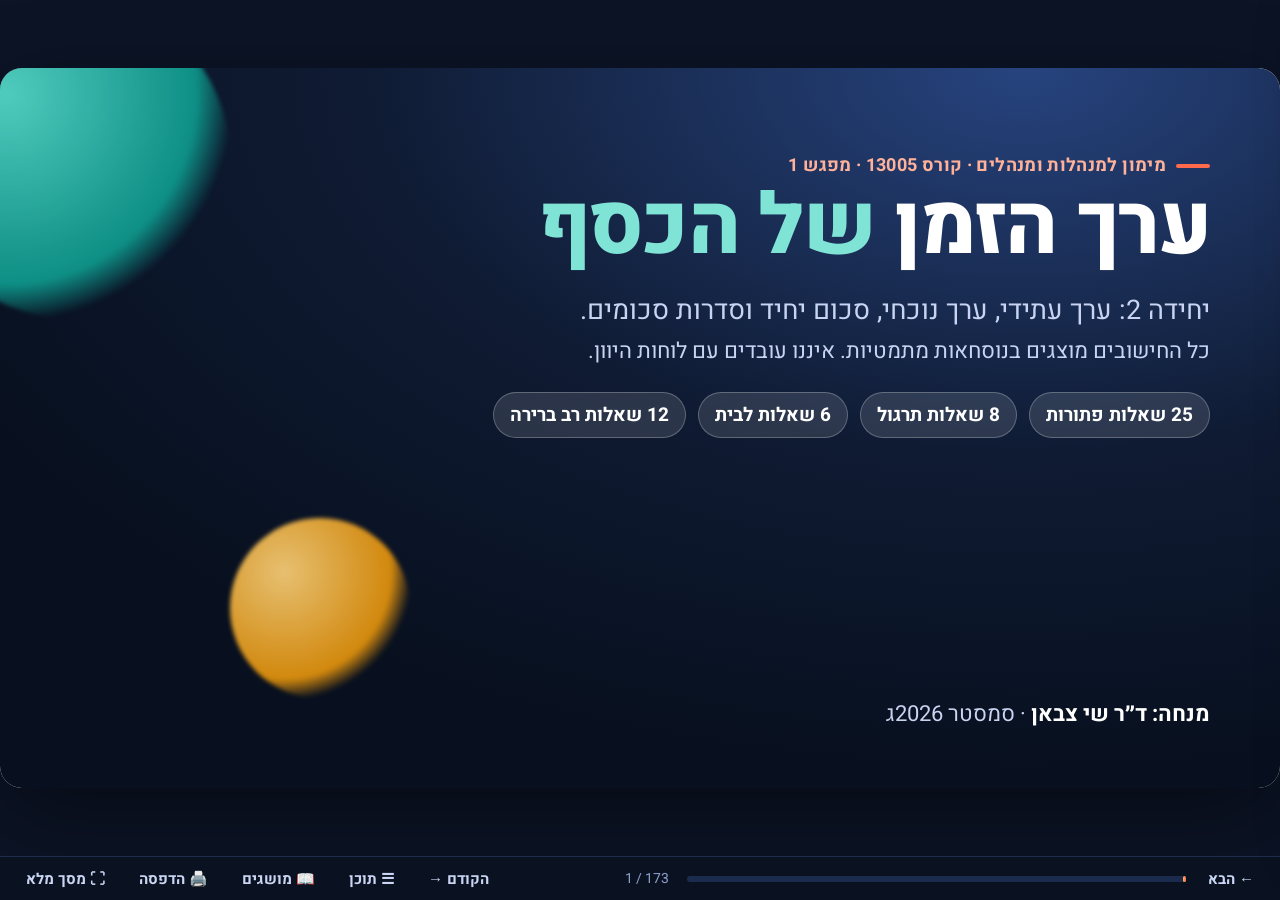
==== lectures/lecture-1/presentation.html @ ea827513 "Lesson 1: stage every multi-step solution, general formula first Rule illustrations (Moshe, Dana, Ur" ====
<!doctype html>
<html lang="he" dir="rtl">
<head>
<meta charset="utf-8">
<meta name="viewport" content="width=device-width,initial-scale=1">
<title>מימון למנהלות ומנהלים | שיעור 1 | ערך הזמן של הכסף</title>
<style>
@font-face{font-family:'Heebo';font-weight:400;font-style:normal;src:url([data-uri]) format('woff2');unicode-range:U+0590-05FF,U+200C-2010,U+20AA,U+25CC,U+FB1D-FB4F}
@font-face{font-family:'Heebo';font-weight:700;font-style:normal;src:url([data-uri]) format('woff2');unicode-range:U+0590-05FF,U+200C-2010,U+20AA,U+25CC,U+FB1D-FB4F}
@font-face{font-family:'Heebo';font-weight:800;font-style:normal;src:url([data-uri]) format('woff2');unicode-range:U+0590-05FF,U+200C-2010,U+20AA,U+25CC,U+FB1D-FB4F}
@font-face{font-family:'Heebo';font-weight:400;font-style:normal;src:url([data-uri]) format('woff2');unicode-range:U+0000-00FF,U+0131,U+0152-0153,U+02BB-02BC,U+02C6,U+02DA,U+02DC,U+2000-206F,U+2074,U+20AC,U+2122,U+2191,U+2193,U+2212,U+2215,U+FEFF,U+FFFD}
@font-face{font-family:'Heebo';font-weight:700;font-style:normal;src:url([data-uri]) format('woff2');unicode-range:U+0000-00FF,U+0131,U+0152-0153,U+02BB-02BC,U+02C6,U+02DA,U+02DC,U+2000-206F,U+2074,U+20AC,U+2122,U+2191,U+2193,U+2212,U+2215,U+FEFF,U+FFFD}
@font-face{font-family:'Heebo';font-weight:800;font-style:normal;src:url([data-uri]) format('woff2');unicode-range:U+0000-00FF,U+0131,U+0152-0153,U+02BB-02BC,U+02C6,U+02DA,U+02DC,U+2000-206F,U+2074,U+20AC,U+2122,U+2191,U+2193,U+2212,U+2215,U+FEFF,U+FFFD}
:root{
  --ink:#16213a; --ink2:#2a3858; --mut:#5d6a86; --paper:#f6f2ea; --card:#ffffff; --line:#e4dccd;
  --coral:#ff6a4d; --coral2:#ff8f5a; --navy:#0f1b33; --navy2:#1b2d55;
  --asset:#0f9d90; --assetbg:#dff5f2; --liab:#6d4df2; --liabbg:#ece8ff; --eq:#e8960c; --eqbg:#fff0d2;
  --inc:#25a65f; --incbg:#dcf5e6; --exp:#e0454f; --expbg:#fde3e5;
  --r:18px;
}
*{box-sizing:border-box;margin:0;padding:0}
html,body{height:100%;overflow:hidden;background:#0c1426;font-family:'Heebo','Segoe UI','Arial Hebrew',Arial,sans-serif;color:var(--ink);-webkit-font-smoothing:antialiased}
button{font-family:inherit;cursor:pointer;border:0;background:none;color:inherit}
.stage{position:absolute;left:50%;top:calc(50% - 22px);width:1280px;height:720px;transform:translate(-50%,-50%) scale(var(--sc,1));transform-origin:center;background:var(--paper);border-radius:22px;overflow:hidden;box-shadow:0 30px 90px rgba(0,0,0,.45)}
.slide{position:absolute;inset:0;padding:46px 64px 58px;visibility:hidden;opacity:0;transform:translateX(-30px);transition:opacity .45s ease,transform .45s ease,visibility 0s .45s}
.slide.on{visibility:visible;opacity:1;transform:none;transition:opacity .45s ease,transform .45s ease}
.slide.dark{background:radial-gradient(1200px 700px at 80% 0%,#27447f 0%,var(--navy) 55%,#08101f 100%);color:#fff}
.kick{font-size:17px;font-weight:700;color:var(--coral);letter-spacing:.02em;margin-bottom:6px;display:flex;gap:10px;align-items:center}
.kick:before{content:"";width:34px;height:4px;border-radius:4px;background:var(--coral)}
h2{font-size:42px;font-weight:800;line-height:1.15;letter-spacing:-.01em}
.sub{font-size:21px;color:var(--mut);margin-top:8px;line-height:1.45;max-width:980px}
.dark .sub{color:#b8c6e8}
.ft{position:absolute;left:0;right:0;bottom:0;height:40px;padding:0 64px;display:flex;justify-content:space-between;align-items:center;font-size:13px;color:#8a93aa;border-top:1px solid var(--line)}
.dark .ft{border-color:#27395f;color:#7f90b8}
.ft b{color:var(--coral)}
.term{border-bottom:2px dotted var(--coral);cursor:help;font-weight:600;color:inherit;transition:background .2s}
.term:hover{background:rgba(255,106,77,.14)}
.dark .term{border-color:#ffb199}
.st{opacity:0;transform:translateY(14px);transition:opacity .5s ease,transform .5s ease;pointer-events:none}
.st.show{opacity:1;transform:none;pointer-events:auto}
.card{background:var(--card);border-radius:var(--r);box-shadow:0 2px 0 var(--line),0 12px 30px rgba(22,33,58,.07);padding:20px 24px}
.pill{display:inline-flex;align-items:center;gap:6px;padding:4px 12px;border-radius:999px;font-size:15px;font-weight:700}
.c-asset{background:var(--assetbg);color:#087469}.c-liab{background:var(--liabbg);color:#4f33c9}.c-eq{background:var(--eqbg);color:#a86703}.c-inc{background:var(--incbg);color:#167a43}.c-exp{background:var(--expbg);color:#b3262f}
.hw{position:absolute;bottom:52px;left:64px;display:flex;gap:8px;align-items:center;background:#fff;border:2px dashed var(--coral);color:#b8391f;border-radius:14px;padding:7px 14px;font-size:15px;font-weight:700;cursor:pointer;z-index:4}
.hw:hover{background:#fff4ef}
.btn{background:var(--ink);color:#fff;border-radius:12px;padding:10px 18px;font-size:17px;font-weight:700;transition:transform .15s,background .2s}
.btn:hover{transform:translateY(-2px);background:var(--ink2)}
.btn.ghost{background:#fff;color:var(--ink);box-shadow:inset 0 0 0 2px var(--line)}
.btn.coral{background:var(--coral)}
.ltr{direction:ltr;unicode-bidi:isolate;display:inline-block}
.num{font-variant-numeric:tabular-nums;direction:ltr;unicode-bidi:isolate;display:inline-block}
.hint{font-size:15px;color:var(--mut)}

/* controls */
#bar{position:fixed;left:0;right:0;bottom:0;height:44px;display:flex;align-items:center;justify-content:center;gap:10px;padding:0 14px;background:#0a1222;border-top:1px solid #1d2c4d;z-index:50}
#bar button{color:#c9d5f2;font-size:15px;padding:6px 12px;border-radius:9px;font-weight:600}
#bar button:hover{background:#18284a;color:#fff}
#prog{flex:1;max-width:520px;height:6px;border-radius:6px;background:#1b2b4d;position:relative;cursor:pointer;direction:rtl}
#prog i{position:absolute;right:0;top:0;bottom:0;border-radius:6px;background:linear-gradient(270deg,var(--coral),#ffb35c);transition:width .4s}
#cnt{color:#8ea0cc;font-size:14px;min-width:60px;text-align:center;direction:ltr}
#menu,#gloss{position:fixed;inset:0;background:rgba(8,14,28,.88);z-index:80;display:none;padding:34px 48px;overflow:auto}
#menu.open,#gloss.open{display:block}
#menu h3,#gloss h3{color:#fff;font-size:28px;margin-bottom:18px}
.mgrid{display:grid;grid-template-columns:repeat(5,1fr);gap:14px}
.mcell{background:#fff;border-radius:14px;padding:12px 14px;text-align:right;font-weight:700;font-size:16px;line-height:1.3;min-height:74px;border:3px solid transparent}
.mcell small{display:block;color:var(--coral);font-size:13px;margin-bottom:3px}
.mcell.cur{border-color:var(--coral)}
.mcell:hover{transform:translateY(-3px)}
.gwrap{display:grid;grid-template-columns:repeat(3,1fr);gap:12px}
.gitem{background:#fff;border-radius:14px;padding:12px 14px;text-align:right;font-weight:700;font-size:17px}
.gitem:hover{background:#fff4ef}
.closex{position:fixed;top:14px;left:20px;color:#fff;font-size:30px;z-index:90;display:none}
#menu.open~.closex,#gloss.open~.closex{display:block}
#drawer{position:fixed;top:0;bottom:44px;right:0;width:min(440px,92vw);background:#fff;z-index:70;box-shadow:-16px 0 50px rgba(0,0,0,.35);transform:translateX(110%);transition:transform .35s cubic-bezier(.2,.8,.2,1);padding:26px 28px;overflow:auto;border-radius:22px 0 0 22px;direction:rtl}
#drawer.open{transform:none}
#drawer h4{font-size:30px;font-weight:800;margin-bottom:4px}
#drawer .tag{font-size:14px;font-weight:700;color:var(--coral);margin-bottom:12px}
#drawer .tabs{display:flex;gap:6px;margin:10px 0 12px}
#drawer .tabs button{padding:6px 14px;border-radius:999px;background:#f0ebe0;font-weight:700;font-size:15px}
#drawer .tabs button.on{background:var(--ink);color:#fff}
#drawer p{font-size:19px;line-height:1.6;margin-bottom:10px}
#drawer .box{border-radius:14px;padding:12px 14px;margin-top:10px;font-size:17px;line-height:1.5}
#drawer .ex{background:#eef7f6}
#drawer .trap{background:#fff1ec}
#drawer .x{position:absolute;top:14px;left:18px;font-size:28px;color:var(--mut)}
#drawer .rel{margin-top:14px;display:flex;flex-wrap:wrap;gap:6px}
#drawer .rel button{background:#f4efe4;border-radius:999px;padding:4px 12px;font-weight:600;font-size:15px}
#toast{position:fixed;bottom:56px;left:50%;transform:translateX(-50%);background:#fff;color:var(--ink);border-radius:12px;padding:8px 16px;font-weight:700;z-index:60;opacity:0;transition:opacity .3s;pointer-events:none}
#toast.show{opacity:1}
#glossprint{display:none}

@media print{
  html,body{overflow:visible;height:auto;background:#fff}
  #bar,#menu,#gloss,.closex,#drawer,#toast,.hw,.btn.noprint,.noprint{display:none!important}
  .stage{position:static;transform:none;zoom:.84;width:1280px;height:720px;box-shadow:none;border-radius:0;margin:0 auto;overflow:hidden;page-break-after:always;break-after:page;background:var(--paper);display:block}
  .stagewrap{display:block}
  .slide{position:relative!important;inset:auto;visibility:visible!important;opacity:1!important;transform:none!important;width:1280px;height:720px;page-break-after:always;break-after:page;overflow:hidden;transition:none!important;-webkit-print-color-adjust:exact;print-color-adjust:exact}
  .stage{height:auto;page-break-after:auto;break-after:auto;zoom:.84}
  .st{opacity:1!important;transform:none!important}
  *{animation:none!important;transition:none!important}
  .slide.dark{-webkit-print-color-adjust:exact;print-color-adjust:exact}
  *{-webkit-print-color-adjust:exact;print-color-adjust:exact}
  #glossprint{display:block;zoom:.84;width:1280px;padding:40px 60px;page-break-before:always;break-before:page;background:#fff}
  #glossprint h2{margin-bottom:16px}
  #glossprint .gp{break-inside:avoid;margin-bottom:12px;padding:10px 14px;border-right:5px solid var(--coral);background:#fbf8f1;font-size:16px;line-height:1.45}
  #glossprint .gp b{font-size:19px}
  .print-only{display:block!important}
  .screen-only{display:none!important}
}
#drawer .en{direction:ltr;text-align:right;font-size:16px;color:#5d6a86;margin-bottom:6px}
.gen{direction:ltr;text-align:right;font-size:14px;color:#5d6a86;font-weight:500}
#drawer .tag,#gloss h3{}
/* ===== finance deck: lesson layouts on top of the shared shell ===== */
.slide{padding:32px 56px 50px}
.slide:not(.on){pointer-events:none}
.kick{font-size:18px;margin-bottom:4px}
h2{font-size:34px;line-height:1.18;margin-bottom:10px}
.qslide h2{font-size:30px}
.ft{font-size:14px;height:36px;padding:0 56px}
.term{font-weight:inherit}
.n{direction:ltr;unicode-bidi:isolate}
.m{direction:ltr;unicode-bidi:isolate;white-space:nowrap;font-weight:600;color:var(--navy2)}
.dark .m{color:#fff}
.mh{unicode-bidi:isolate;direction:rtl}
.m .frac,.eq .frac{vertical-align:middle}
sup,sub{font-size:.68em;line-height:0}
.lead{font-size:23px;line-height:1.45;color:var(--ink2);margin:0 0 12px}
.lg{font-size:23px;line-height:1.5}
p.lg{margin:0 0 8px}
ul.lg{padding-inline-start:24px}ul.lg li{margin-bottom:8px}
.ct{display:block;font-size:21px;font-weight:800;color:var(--coral);margin-bottom:8px;line-height:1.3}
.row{display:flex;gap:16px}
.col{display:flex;flex-direction:column;gap:12px}
.row.eq2>*{flex:1 1 0;min-width:0}
.row.top{align-items:stretch}
.card{background:var(--card);border-radius:16px;box-shadow:0 2px 0 var(--line),0 10px 26px rgba(22,33,58,.06);padding:15px 20px}
.def p{font-size:22px;line-height:1.42;margin:4px 0 8px}
.dn{display:block;font-size:24px;font-weight:800;color:var(--navy2);line-height:1.25}
.demo{background:#eef7f6;border-radius:10px;padding:8px 12px;font-size:21px;line-height:1.6}
.demo b{color:#087469}
.band{border-radius:12px;padding:10px 16px;font-size:22px;line-height:1.45;margin-top:10px;background:#f1ece0}
.band.dg{background:#fff7e0;border-right:6px solid #f0b429}
.band.note{background:#eef2ff;border-right:6px solid var(--navy2)}
.band.trap{background:#fde8e6;border-right:6px solid #e0454f}
.band.ans{background:var(--incbg);border-right:6px solid var(--inc);font-size:21px;font-weight:700}
/* reveal: the shell's .st also has to work on svg groups */
svg .st{transition:opacity .4s ease}
svg .st:not(.show){opacity:0}
/* display equations */
.eq{display:block;direction:ltr;text-align:right;font-size:24px;line-height:1.5;margin:5px 0;font-weight:500;color:var(--ink);white-space:nowrap}
.eq.big{font-size:30px}
.eq.c{text-align:center;margin-top:14px}
.frac{display:inline-flex;flex-direction:column;align-items:center;line-height:1.2;margin:0 3px;font-size:.92em}
.frac>span{padding:1px 7px;white-space:nowrap}
.frac>span:first-child{border-bottom:2px solid currentColor}
/* question slides */
.qg{display:grid;grid-template-columns:minmax(0,1fr) minmax(0,1.08fr);gap:16px;align-items:start}
.qr{display:flex;flex-direction:column;gap:10px;min-width:0}
.qstem p{font-size:22px;line-height:1.42;margin:0 0 6px}
.qstem p:last-child{margin:0}
.qstem.sm p{font-size:20px;line-height:1.38}
.qstem.wide{margin-bottom:8px;padding:10px 18px}
.tlw{padding:8px 12px}
.tlw .sp{font-size:18px;margin:2px 0 0}
.tl{display:block;width:100%;height:auto;font-family:inherit;direction:ltr;unicode-bidi:isolate}
.solw{min-width:0}
.solw.two .eq{font-size:26px;margin:8px 0}
.solw.two .sp{font-size:21px}
.solw.two .band{font-size:20px;padding:10px 16px}
.solw.two .band.ans{font-size:23px}
.eq.fit{font-size:20.5px}
.sp{font-size:21px;line-height:1.4;margin:0 0 7px}
.solw .band{margin-top:8px;padding:8px 14px;font-size:20px}
.solw .band.ans{font-size:23px}
/* formula box */
.fg{display:grid;grid-template-columns:1fr 1fr;gap:12px}
.fm b{display:block;font-size:23px;color:var(--navy2);font-weight:800;line-height:1.25}
.fm p{font-size:21px;line-height:1.35;margin:6px 0}
.fm .eq{font-size:25px;margin:8px 0}
.fm .demo{font-size:22px;padding:6px 12px;margin-top:6px}
/* tables */
.tbl2{width:100%;border-collapse:collapse;background:#fff;border-radius:14px;overflow:hidden;font-size:19px}
.tbl2 th{background:var(--navy2);color:#fff;padding:9px 12px;text-align:right;font-weight:700}
.tbl2 td{padding:8px 12px;border-bottom:1px solid var(--line);vertical-align:middle;line-height:1.35}
.tbl2.big{font-size:23px}
.tbl2.big td{padding:14px 14px}
.tbl2.dmap{font-size:19.5px}
.tbl2.dmap td{padding:6px 10px;line-height:1.25}
.tbl2.dmap th{padding:6px 10px}
.tbl2 .frac{font-size:1em}
/* steps */
.steps{list-style:none;counter-reset:s;display:grid;gap:9px}
.steps li{counter-increment:s;display:flex;gap:14px;align-items:center;background:#fff;border-radius:14px;padding:13px 18px;font-size:23px;line-height:1.35;box-shadow:0 2px 0 var(--line)}
.steps li:before{content:counter(s);flex:none;width:38px;height:38px;border-radius:50%;background:var(--navy2);color:#fff;display:grid;place-items:center;font-weight:800;font-size:19px}
.steps li>b{color:var(--coral);flex:none;white-space:nowrap;margin-inline-end:-4px}
.steps.two{grid-template-columns:1fr 1fr}
.steps.two li{font-size:21px;padding:12px 14px}
/* route */
.route{display:grid;gap:10px}
.route.r5{grid-template-columns:repeat(5,1fr)}
.rcard{display:flex;flex-direction:column;align-items:flex-start;background:#fff;border-radius:16px;padding:12px 14px;text-align:right;box-shadow:0 2px 0 var(--line),0 10px 24px rgba(22,33,58,.07);min-height:224px;transition:transform .2s}
.rcard:hover{transform:translateY(-4px)}
.rcard .n{font-size:38px;font-weight:800;color:var(--coral);line-height:1}
.rcard b{font-size:21px;line-height:1.2;margin:6px 0 5px}
.rcard span{font-size:18px;color:var(--ink2);line-height:1.3}
.rcard em{font-style:normal;margin-top:auto;padding-top:6px;font-size:17px;font-weight:800;color:#087469}
/* openers */
@keyframes ezin{from{opacity:0;transform:translateY(12px)}to{opacity:1;transform:none}}
.pd{display:flex;flex-direction:column;justify-content:center;padding:32px 64px 50px}
.pd-num{position:absolute;left:30px;top:-40px;font-size:560px;font-weight:900;line-height:1;color:var(--pc);opacity:.16;pointer-events:none;direction:ltr}
.pd-num.w{font-size:440px;top:30px;left:10px}
.pd-in{position:relative;max-width:1000px}
.pd-h{font-size:60px;font-weight:800;line-height:1.1;margin:4px 0 10px}
.pd-q{font-size:25px;color:#c8d4f2;margin-bottom:20px;line-height:1.35}
.pd-note{font-size:21px;color:#e4ebfb;margin:-8px 0 18px;line-height:1.4}
.pd-cols{display:flex;gap:18px}
.pd-box{flex:1;background:rgba(255,255,255,.07);border:1px solid rgba(255,255,255,.14);border-radius:18px;padding:16px 22px}
.pd-box>b{display:block;font-size:19px;color:#ffb199;margin-bottom:6px}
.pd-box ul{margin:0;padding-inline-start:22px;font-size:24px;line-height:1.5}
.slide.on .pd-box,.slide.on .pd-h{animation:ezin .6s both}
/* title */
.s1 .orb{position:absolute;border-radius:50%;filter:blur(2px);opacity:.9;animation:float 9s ease-in-out infinite}
@keyframes float{0%,100%{transform:translateY(0) rotate(0)}50%{transform:translateY(-28px) rotate(8deg)}}
.s1 h1{font-size:84px;font-weight:800;line-height:1.05;letter-spacing:-.02em}
.s1 h1 span{display:inline-block;animation:rise .9s cubic-bezier(.2,.8,.2,1) both}
@keyframes rise{from{opacity:0;transform:translateY(40px)}to{opacity:1;transform:none}}
.chipbar{display:flex;gap:12px;flex-wrap:wrap}
.chip{padding:8px 16px;border-radius:999px;font-weight:700;font-size:19px;background:rgba(255,255,255,.12);border:1px solid rgba(255,255,255,.25);color:#fff}
/* multiple choice */
.mcrow{display:grid;gap:12px;align-items:start}
.mcrow.n3{grid-template-columns:repeat(3,minmax(0,1fr))}
.mcrow.n2{grid-template-columns:repeat(2,minmax(0,1fr))}
.mc{background:#fff;border-radius:14px;padding:12px 15px;box-shadow:0 2px 0 var(--line)}
.mc .q{font-size:21px;font-weight:800;line-height:1.35}
.mc .o{display:block;width:100%;text-align:right;margin-top:7px;padding:8px 13px;border-radius:10px;border:2px solid var(--line);background:#fff;font:600 20px/1.3 'Heebo','Segoe UI','Arial Hebrew',Arial,sans-serif;cursor:pointer;color:#16213a}
.mc .o:hover{border-color:var(--coral)}
.mc .o.ok{border-color:#25a65f;background:#e3f6ea}
.mc .o.bad{border-color:#e0454f;background:#fde8ea}
.mc .w{margin-top:8px;font-size:19px;line-height:1.4;display:none;background:#eef2ff;border-radius:10px;padding:7px 12px}
.mc.done .w{display:block}
.mcwide .mc{padding:12px 20px}
.mcwide .mc .q{font-size:23px}
.mcwide .mc .o{font-size:22px;padding:7px 14px;margin-top:6px}
.mcwide .mc .w{font-size:21px}
.alts{list-style:none;display:grid;grid-template-columns:1fr 1fr;gap:4px 18px;font-size:21px;font-weight:500;margin:6px 0;background:#f6f2ea;border-radius:12px;padding:8px 16px}
.alt .sp{font-size:20px}
.alt .eq{font-size:23px;text-align:center}
.alt .ct{margin-bottom:2px}
/* calculators */
.calc{display:grid;grid-template-columns:minmax(0,.86fr) minmax(0,1.14fr);gap:18px;align-items:start}
.cin{background:#fff;border-radius:16px;padding:14px 18px;box-shadow:0 2px 0 var(--line)}
.cint{font-size:20px;line-height:1.38;color:var(--ink2);margin-bottom:10px}
.cfs{display:grid;grid-template-columns:1fr 1fr;gap:8px 12px}
.cf{display:flex;flex-direction:column;gap:3px;font-size:18px;font-weight:700;color:var(--navy2);line-height:1.2}
.cf>span{min-height:21px}
.cf input,.cf select{font:700 23px/1.2 'Heebo','Segoe UI',Arial,sans-serif;padding:7px 10px;border:2px solid var(--line);border-radius:10px;background:#fffdf5;color:var(--ink);width:100%}
.cf select{font-size:19px;background:#fff}
.cf input:focus,.cf select:focus{outline:none;border-color:var(--coral)}
.cf input{text-align:left}
.cout{background:var(--navy2);color:#fff;border-radius:16px;padding:14px 20px;min-height:200px}
.cout .eq{color:#fff;font-size:24px}
.cout .m{color:#fff}
.cout .ln{font-size:21px;line-height:1.4;margin:4px 0;color:#e4ebfb}
.cout .res{display:flex;justify-content:space-between;align-items:baseline;gap:16px;background:rgba(255,255,255,.1);border-radius:12px;padding:8px 14px;margin:8px 0}
.cout .res span{font-size:21px;font-weight:700;color:#ffb199}
.cout .res b{font-size:34px;font-weight:800;direction:ltr;unicode-bidi:isolate}
.cout .res.sec b{font-size:24px}
.cout .err{background:#fde8ea;color:#b3262f;border-radius:10px;padding:10px 14px;font-size:19px;font-weight:700}
.cout .tlw{background:#fff;border-radius:12px;padding:6px 10px;margin:8px 0}
.cgrid{display:flex;flex-wrap:wrap;gap:6px;margin:6px 0}
.cgrid span{background:rgba(255,255,255,.1);border-radius:8px;padding:3px 10px;font-size:18px;direction:ltr;unicode-bidi:isolate}
.cgrid span.hit{background:var(--inc);font-weight:800}
/* bottom bar: pending reveals */
#stepn{color:#ffb35c;font-size:14px;font-weight:700;min-width:96px;text-align:center}
@page{size:1280px 720px;margin:0}
@media print{
  .stage{zoom:1!important;width:1280px;height:auto;border-radius:0}
  .slide{padding:32px 56px 50px}
  .slide.pd{display:flex!important}
  #glossprint{zoom:1!important;width:1280px}
  .st,svg .st{opacity:1!important;transform:none!important}
  .mc .w{display:block}
  .cout{-webkit-print-color-adjust:exact;print-color-adjust:exact}
}
.cap{font-size:17.5px;color:var(--mut);text-align:center;margin:2px 0 0;line-height:1.3}
/* animated timelines: axis draws, flows grow in turn, each move draws when its step appears */
.tl .an{transform-box:fill-box}
.tl .ax{transform-origin:left center}
.tl .fl{transform-origin:center bottom}
.tl .mv.f{transform-origin:left center}.tl .mv.b{transform-origin:right center}
@keyframes tlgrow{from{transform:scaleY(0);opacity:0}to{transform:none;opacity:1}}
@keyframes tldraw{from{transform:scaleX(0)}to{transform:none}}
@keyframes tlfade{from{opacity:0}to{opacity:1}}
.slide.on .tl .ax{animation:tldraw .6s ease both}
.slide.on .tl .fl:not(.st .fl){animation:tlgrow .45s ease both;animation-delay:var(--d)}
.slide.on .tl .st.show .fl{animation:tlgrow .45s ease both;animation-delay:calc(var(--d) - .35s)}
.slide.on .tl .fd{animation:tlfade .4s ease both;animation-delay:var(--d)}
.slide.on .tl .mvg{animation:tlfade .3s ease both;animation-delay:var(--d)}
.slide.on .tl .mvg .mv{animation:tldraw .7s ease both;animation-delay:var(--d)}
.slide.on .tl .mvg .ah{animation:tlfade .25s ease both;animation-delay:calc(var(--d) + .6s)}
.slide.on .tl .st.show .mv{animation:tldraw .7s ease both}
.slide.on .tl .st.show .ah{animation:tlfade .25s .6s ease both}
@media (prefers-reduced-motion:reduce){.tl .an,.tl .mvg{animation:none!important}}
.mcrow.n4{grid-template-columns:repeat(2,minmax(0,1fr))}
.mcrow.n4 .mc .o{display:inline-block;width:auto;margin-inline-end:6px}
.ytbl td,.ytbl th{text-align:center}
/* highlighted general formulas, their legend, and the timeline key */
.fxs,.fxw{display:block}
.eq.fx{width:fit-content;max-width:100%;margin-left:auto;background:#fff3ec;border:2px solid #ffc4b0;border-radius:12px;padding:2px 14px}
.eq.fx.c{margin-right:auto}
.cout .eq.fx{background:rgba(255,255,255,.08);border-color:rgba(255,255,255,.3)}
.lgd{display:flex;flex-wrap:wrap;gap:2px 14px;font-size:16.5px;line-height:1.35;color:var(--ink2);margin:3px 0 7px}
.lgd b{color:var(--coral)}
.lgd i{font-style:normal;font-weight:800;color:var(--navy2);unicode-bidi:isolate;margin-inline-end:4px}
.tlk{display:flex;flex-wrap:wrap;justify-content:center;gap:2px 16px;font-size:16.5px;color:var(--mut);margin-top:2px}
.tlk i{display:inline-block;vertical-align:middle;margin-inline-end:6px}
.tlk .kf{width:4px;height:16px;background:#ff6a4d;border-radius:2px}
.tlk .kv{width:24px;border-top:3px dashed #0f9d90}
.tlk .kb{width:24px;border-top:3px dashed #6d4df2}
.tlk .kd{width:11px;height:11px;border-radius:50%;background:#0f9d90}
/* step rings: the time a step talks about, circled on the timeline; earlier rings fade */
.tl .rg circle{transform-box:fill-box;transform-origin:center}
@keyframes tlpop{0%{transform:scale(.3);opacity:0}70%{transform:scale(1.15)}100%{transform:none;opacity:1}}
.slide.on .tl .rg.show circle{animation:tlpop .45s ease both}
svg .st.rg.past{opacity:.22}
.tlw.cont{margin-bottom:8px;padding:4px 12px}
@media print{.tl .rg{display:none}}
.qstem.in{background:#f6f2ea;border-radius:10px;padding:7px 12px;margin-bottom:6px}
.qstem.in p{font-size:20px;line-height:1.4;font-weight:600}
</style>
</head>
<body>
<div class="stage" id="stage">
<section class="slide dark s1 on" id="s-title" data-title="פתיחה"><div class="orb" style="width:320px;height:320px;background:radial-gradient(circle at 30% 30%,#58e0cf,#0f9d90 60%,transparent 72%);left:-90px;top:-70px"></div><div class="orb" style="width:180px;height:180px;background:radial-gradient(circle at 30% 30%,#ffd37a,#e8960c 60%,transparent 72%);left:230px;bottom:90px;animation-delay:-3s"></div><div style="position:absolute;right:70px;top:84px;width:880px"><div class="kick" style="color:#ffb199"><span>מימון למנהלות ומנהלים · קורס 13005 · מפגש 1</span></div><h1><span>ערך הזמן</span> <span style="color:#7fe3d6">של הכסף</span></h1><p class="sub" style="margin-top:20px;font-size:27px;color:#c8d4f2">יחידה <span class="n">2</span>: ערך עתידי, ערך נוכחי, סכום יחיד וסדרות סכומים.</p><p class="sub" style="margin-top:6px;font-size:22px;color:#c8d4f2">כל החישובים מוצגים בנוסחאות מתמטיות. איננו עובדים עם לוחות היוון.</p><div class="chipbar" style="margin-top:24px"><span class="chip"><span class="n">25</span> שאלות פתורות</span><span class="chip"><span class="n">8</span> שאלות תרגול</span><span class="chip"><span class="n">6</span> שאלות לבית</span><span class="chip"><span class="n">12</span> שאלות רב ברירה</span></div></div><div style="position:absolute;right:70px;bottom:58px;font-size:22px;color:#c8d4f2"><b style="color:#fff">מנחה: ד״ר שי צבאן</b> · סמסטר 2026ג</div></section>
<section class="slide " id="s-unit1" data-title="לפני שמתחילים: יחידה 1"><div class="kick"><span>לפני שמתחילים</span></div><h2>לפני שמתחילים: יחידה <span class="n">1</span></h2><div class="row eq2"><div class="card"><b class="ct">יחידת רקע</b><p class="lg">יחידה <span class="n">1</span> מציגה את הצורך במימון, את מקומו בניהול המודרני, ואת מטרת העל של הפירמה: השאת ערך לבעלים.</p><p class="lg">היחידה איננה כוללת חישובים, ואיננו מקדישים לה זמן במפגש. עברו עליה בלמידה עצמית ברצפי הלמידה שבאתר הקורס, לפני המפגש או אחריו.</p></div><div class="card st" data-n="10"><b class="ct">מכאן מתחילים: יחידה 2</b><p class="lg">יחידה <span class="n">2</span> עוסקת בעקרונות הבסיסיים ביותר של חישובים פיננסיים, ובהשפעה של ערך הזמן על השווי הכספי.</p><p class="lg">כל החישובים מוצגים בנוסחאות מתמטיות. איננו עובדים עם לוחות היוון.</p></div></div><div class="st band note" data-n="20"><b>הערה:</b> בכל שאלות יחידה <span class="n">2,</span> הריבית הנתונה כבר מתאימה לפרק הזמן שבין התזרימים. הפקדות חודשיות מגיעות עם ריבית חודשית, הפקדות שנתיות עם ריבית שנתית. בסוגיית הריבית עצמה (ריבית נקובה, אפקטיבית, ריאלית, המרות) איננו נוגעים עדיין. היא תידון בהמשך הקורס.</div></section>
<section class="slide " id="s-route" data-title="מה יש ביחידה 2, ואיך המפגש בנוי"><div class="kick"><span>מסלול המפגש</span></div><h2>מה יש ביחידה <span class="n">2,</span> ואיך המפגש בנוי</h2><p class="lead">המפגש מכסה את כל נושאי יחידה <span class="n">2</span> שבאתר הקורס, בסדר אחר: תחילה ערך עתידי, של סכום יחיד ושל סדרה, ואחר כך ערך נוכחי. לחצו על חלק כדי לעבור אליו.</p><div class="route r5"><button class="rcard" data-go="p-1"><div class="n">1</div><b>ערך הזמן של הכסף ושפת העבודה</b><span>מבוא ליחידה: ערך הזמן של הכסף וסימונים</span><em>כ-25 דקות</em></button><button class="rcard" data-go="p-2"><div class="n">2</div><b>כללים, נוסחאות ותהליך עבודה</b><span>מבוא ליחידה: חמשת הכללים והמחשות, שמונה נוסחאות, שישה צעדים</span><em>כ-40 דקות</em></button><button class="rcard" data-go="p-3"><div class="n">3</div><b>סכום יחיד: ערך עתידי</b><span>סכום יחיד: ערך עתידי של סכום יחיד</span><em>כ-20 דקות</em></button><button class="rcard" data-go="p-4"><div class="n">4</div><b>סדרה: ערך עתידי</b><span>סדרת סכומים: ערך עתידי של סדרת סכומים</span><em>כ-45 דקות</em></button><button class="rcard" data-go="p-5"><div class="n">5</div><b>סכום יחיד: ערך נוכחי</b><span>סכום יחיד: ערך נוכחי, כפעולה ההפוכה לערך עתידי</span><em>כ-20 דקות</em></button><button class="rcard" data-go="p-6"><div class="n">6</div><b>סדרה: ערך נוכחי</b><span>סדרת סכומים: ערך נוכחי והלוואות</span><em>כ-40 דקות</em></button><button class="rcard" data-go="p-7"><div class="n">7</div><b>זרמים אינסופיים</b><span>יישומי ערך נוכחי: זרם אינסופי, קבוע וצומח</span><em>כ-25 דקות</em></button><button class="rcard" data-go="p-8"><div class="n">8</div><b>סיכום ומפת החלטה</b><span>סיכום היחידה ועשר השגיאות הנפוצות</span><em>כ-10 דקות</em></button><button class="rcard" data-go="p-9"><div class="n">9</div><b>תרגול לבית</b><span>שש שאלות, עם פתרונות מלאים</span><em>עבודה עצמית</em></button><button class="rcard" data-go="p-10"><div class="n">10</div><b>נספח: שאלות רב ברירה</b><span>שתים עשרה שאלות, עם פתרונות מלאים</span><em>עבודה עצמית</em></button></div></section>
<section class="slide dark pd" id="p-1" data-title="פתיחת חלק 1: ערך הזמן של הכסף ושפת העבודה" style="--pc:#7fe3d6"><div class="pd-num">1</div><div class="pd-in"><div class="kick" style="color:#ffb199"><span>חלק <span class="n">1</span> מתוך <span class="n">10</span> · כ-<span class="n">25</span> דקות</span></div><div class="pd-h">ערך הזמן של הכסף ושפת העבודה</div><div class="pd-q">שאלת החלק: מדוע שקל היום איננו שקל בעוד שנה?</div><div class="pd-cols"><div class="pd-box"><b>מה נעשה בחלק הזה</b><ul><li>ערך הזמן של הכסף, קרן וריבית</li><li>שתי הפעולות היחידות על ציר הזמן</li><li>שבעת הסימונים של היחידה</li><li>בדיקת הבנה קצרה</li></ul></div></div></div></section>
<section class="slide " id="s-time" data-title="ערך הזמן של הכסף"><div class="kick"><span>חלק <span class="n">1</span> · הגדרה והדגמה</span></div><h2>כסף איננו אדיש לזמן</h2><div class="row eq2 top"><div class="card def"><b class="dn"><span class="term" data-t="tv">ערך הזמן של הכסף</span></b><p>הפער בשווי בין אותו סכום בשתי נקודות זמן. מי שמחזיק כסף היום יכול להשקיע אותו ולצבור ריבית. מי שמקבל את הכסף רק בעתיד, ויתר על צבירת הריבית הזו.</p><div class="demo"><b>דוגמה:</b> <span class="n">100</span> ש״ח היום, בריבית <span class="n">10%</span>, הם <span class="n">110</span> ש״ח בעוד שנה. לכן <span class="n">100</span> ש״ח היום שווים יותר מ-<span class="n">100</span> ש״ח בעוד שנה.</div></div><div class="col"><div class="st card def" data-n="10"><b class="dn"><span class="term" data-t="principal">קרן</span></b><p>הסכום המקורי שהופקד או שנלווה.</p><div class="demo"><b>דוגמה:</b> מפקידים <span class="n">1,000</span> ש״ח: הקרן היא <span class="n">1,000</span> ש״ח.</div></div><div class="st card def" data-n="20"><b class="dn"><span class="term" data-t="interest">ריבית</span></b><p>התוספת שמשולמת בעד השימוש בכסף בפרק זמן נתון.</p><div class="demo"><b>דוגמה:</b> <span class="n">1,000</span> ש״ח בריבית <span class="n">5%</span> לשנה מניבים ריבית של <span class="n">50</span> ש״ח בשנה.</div></div></div></div><div class="st band note" data-n="30"><b>הערה:</b> הפער בין שתי נקודות הזמן הוא הריבית. אין כאן עניין של אינפלציה או של סיכון: עד הודעה חדשה אנחנו מתעלמים משניהם.</div></section>
<section class="slide " id="s-axis" data-title="ציר הזמן ונקודת זמן 0"><div class="kick"><span>חלק <span class="n">1</span> · הגדרה והדגמה</span></div><h2>ציר הזמן: השפה שבה מציירים כל שאלה</h2><div class="row eq2 top"><div class="card def"><b class="dn"><span class="term" data-t="timeline">ציר זמן</span></b><p>קו שעליו מסמנים מתי כל סכום מתרחש. כל שתי שנתות סמוכות מרוחקות זו מזו תקופה אחת.</p><div class="demo"><b>דוגמה:</b> הפקדה עכשיו מסומנת בזמן <span class="n">0,</span> והפקדה בעוד שנתיים, בתקופות שנתיות, בזמן <span class="n">2</span>.</div></div><div class="st card def" data-n="10"><b class="dn"><span class="term" data-t="flow">תזרים</span></b><p>סכום בודד שעובר בנקודת זמן אחת: הפקדה, תקבול או החזר.</p><div class="demo"><b>דוגמה:</b> <span class="n">500</span> ש״ח שמתקבלים בעוד <span class="n">3</span> שנים הם תזרים בזמן <span class="n">3</span>.</div></div></div><div class="st card tlw" data-n="20"><svg class="tl" dir="ltr" viewBox="0 0 1120 113" role="img"><g class="an ax"><line x1="6" y1="76" x2="1108" y2="76" stroke="#1b2d55" stroke-width="2.6"/><polygon points="1116,76 1103,70 1103,82" fill="#1b2d55"/></g><line x1="28.0" y1="70" x2="28.0" y2="82" stroke="#1b2d55" stroke-width="2.2"/><text x="28.0" y="103.0" font-size="21" text-anchor="middle" fill="#16213a" font-weight="600">0</text><line x1="238.4" y1="70" x2="238.4" y2="82" stroke="#1b2d55" stroke-width="2.2"/><text x="238.4" y="103.0" font-size="21" text-anchor="middle" fill="#16213a" font-weight="600">1</text><line x1="448.8" y1="70" x2="448.8" y2="82" stroke="#1b2d55" stroke-width="2.2"/><text x="448.8" y="103.0" font-size="21" text-anchor="middle" fill="#16213a" font-weight="600">2</text><line x1="659.2" y1="70" x2="659.2" y2="82" stroke="#1b2d55" stroke-width="2.2"/><text x="659.2" y="103.0" font-size="21" text-anchor="middle" fill="#16213a" font-weight="600">3</text><line x1="869.6" y1="70" x2="869.6" y2="82" stroke="#1b2d55" stroke-width="2.2"/><text x="869.6" y="103.0" font-size="21" text-anchor="middle" fill="#16213a" font-weight="600">4</text><line x1="1080.0" y1="70" x2="1080.0" y2="82" stroke="#1b2d55" stroke-width="2.2"/><text x="1080.0" y="103.0" font-size="21" text-anchor="middle" fill="#16213a" font-weight="600">5</text><g class="an fl" style="--d:0.35s"><line x1="28.0" y1="76" x2="28.0" y2="40" stroke="#ff6a4d" stroke-width="3"/><polygon points="28.0,32 22.5,43 33.5,43" fill="#ff6a4d"/><text x="28.0" y="27.0" font-size="20" text-anchor="middle" fill="#b8391f" font-weight="700">200</text></g><g class="an fl" style="--d:0.47s"><line x1="659.2" y1="76" x2="659.2" y2="40" stroke="#ff6a4d" stroke-width="3"/><polygon points="659.2,32 653.7,43 664.7,43" fill="#ff6a4d"/><text x="659.2" y="27.0" font-size="20" text-anchor="middle" fill="#b8391f" font-weight="700">500</text></g></svg></div></section>
<section class="slide " id="s-ops" data-title="שתי הפעולות על ציר הזמן"><div class="kick"><span>חלק <span class="n">1</span> · הגדרה והדגמה</span></div><h2>מכאן נגזרות שתי פעולות בלבד</h2><div class="card tlw"><svg class="tl" dir="ltr" viewBox="0 0 1120 193" role="img"><g class="an ax"><line x1="6" y1="62" x2="1108" y2="62" stroke="#1b2d55" stroke-width="2.6"/><polygon points="1116,62 1103,56 1103,68" fill="#1b2d55"/></g><line x1="28.0" y1="56" x2="28.0" y2="68" stroke="#1b2d55" stroke-width="2.2"/><text x="28.0" y="89.0" font-size="21" text-anchor="middle" fill="#16213a" font-weight="600">0</text><line x1="238.4" y1="56" x2="238.4" y2="68" stroke="#1b2d55" stroke-width="2.2"/><text x="238.4" y="89.0" font-size="21" text-anchor="middle" fill="#16213a" font-weight="600">1</text><line x1="448.8" y1="56" x2="448.8" y2="68" stroke="#1b2d55" stroke-width="2.2"/><text x="448.8" y="89.0" font-size="21" text-anchor="middle" fill="#16213a" font-weight="600">2</text><line x1="659.2" y1="56" x2="659.2" y2="68" stroke="#1b2d55" stroke-width="2.2"/><text x="659.2" y="89.0" font-size="21" text-anchor="middle" fill="#16213a" font-weight="600">3</text><line x1="869.6" y1="56" x2="869.6" y2="68" stroke="#1b2d55" stroke-width="2.2"/><text x="869.6" y="89.0" font-size="21" text-anchor="middle" fill="#16213a" font-weight="600">4</text><line x1="1080.0" y1="56" x2="1080.0" y2="68" stroke="#1b2d55" stroke-width="2.2"/><text x="1080.0" y="89.0" font-size="21" text-anchor="middle" fill="#16213a" font-weight="600">5</text><line x1="28.0" y1="62" x2="28.0" y2="32" stroke="#16213a" stroke-width="1.6" stroke-dasharray="2 4"/><g class="an fd" style="--d:.6s"><text x="28.0" y="27.0" font-size="21" text-anchor="middle" fill="#16213a" font-weight="800">PV</text></g><line x1="1080.0" y1="62" x2="1080.0" y2="32" stroke="#16213a" stroke-width="1.6" stroke-dasharray="2 4"/><g class="an fd" style="--d:.6s"><text x="1080.0" y="27.0" font-size="21" text-anchor="middle" fill="#16213a" font-weight="800">FV</text></g><g class="st" data-n="10" style="--d:1.00s"><line x1="28.0" y1="92" x2="28.0" y2="107" stroke="#8a93aa" stroke-width="1.4" stroke-dasharray="2 4"/><line x1="1080.0" y1="92" x2="1080.0" y2="107" stroke="#8a93aa" stroke-width="1.4" stroke-dasharray="2 4"/><circle cx="28.0" cy="107" r="4.5" fill="#0f9d90"/><line class="an mv f" x1="28.0" y1="107" x2="1071.0" y2="107" stroke="#0f9d90" stroke-width="2.6" stroke-dasharray="7 5"/><polygon class="an ah" points="1080.0,107 1069.0,101 1069.0,113" fill="#0f9d90"/><text x="554.0" y="133.0" font-size="20" text-anchor="middle" fill="#0f9d90" font-weight="700" direction="rtl">דחיפה קדימה: צבירת ריבית</text></g><g class="st" data-n="20" style="--d:1.45s"><line x1="1080.0" y1="92" x2="1080.0" y2="154" stroke="#8a93aa" stroke-width="1.4" stroke-dasharray="2 4"/><line x1="28.0" y1="92" x2="28.0" y2="154" stroke="#8a93aa" stroke-width="1.4" stroke-dasharray="2 4"/><circle cx="1080.0" cy="154" r="4.5" fill="#6d4df2"/><line class="an mv b" x1="1080.0" y1="154" x2="37.0" y2="154" stroke="#6d4df2" stroke-width="2.6" stroke-dasharray="7 5"/><polygon class="an ah" points="28.0,154 39.0,148 39.0,160" fill="#6d4df2"/><text x="554.0" y="180.0" font-size="20" text-anchor="middle" fill="#6d4df2" font-weight="700" direction="rtl">משיכה לאחור: נטרול הריבית</text></g></svg><div class="tlk"><span><i class="kv"></i>דחיפה קדימה</span><span><i class="kb"></i>משיכה אחורה</span></div><p class="cap">שתי הפעולות היחידות על ציר הזמן</p></div><div class="row eq2 top"><div class="st card def" data-n="10"><b class="dn"><span class="term" data-t="fv">ערך עתידי, FV</span></b><p>קיצור של Future Value. שווי כספי מצטבר, קרן בתוספת ריבית, בנקודת זמן עתידית.</p><div class="demo"><b>דוגמה:</b> <span class="m" dir="ltr">100 × 1.10 = 110</span>: הערך העתידי בעוד שנה, בריבית <span class="n">10%</span>, הוא <span class="n">110</span>.</div></div><div class="st card def" data-n="20"><b class="dn"><span class="term" data-t="pv">ערך נוכחי, PV</span></b><p>קיצור של Present Value. שווי כספי בזמן <span class="n">0,</span> כלומר היום.</p><div class="demo"><b>דוגמה:</b> <span class="m" dir="ltr"><span class="frac"><span>110</span><span>1.10</span></span> = 100</span>: הערך הנוכחי של <span class="n">110</span> בעוד שנה, בריבית <span class="n">10%</span>, הוא <span class="n">100</span>.</div></div></div></section>
<section class="slide " id="s-disc" data-title="היוון וחזקה שלילית"><div class="kick"><span>חלק <span class="n">1</span> · הגדרה והדגמה</span></div><h2>היוון: חזקה שלילית פירושה חלוקה</h2><div class="row eq2 top"><div class="card def"><b class="dn"><span class="term" data-t="disc">היוון</span></b><p>משיכה של סכום אחורה על ציר הזמן, כלומר נטרול הריבית. מחלקים ב-<span class="n">1</span> ועוד הריבית, פעם אחת לכל תקופה.</p><div class="demo"><b>דוגמה:</b> <span class="n">110</span> ש״ח בעוד שנה, בריבית <span class="n">10%</span>: <span class="m" dir="ltr"><span class="frac"><span>110</span><span>1.10</span></span> = 100</span> ש״ח היום.</div></div><div class="st card def" data-n="10"><b class="dn">חזקה שלילית</b><p>חזקה שלילית היא חלוקה: <span class="m" dir="ltr">(1 + r)<sup>−t</sup></span> שווה ל-<span class="n">1</span> חלקי <span class="m" dir="ltr">(1 + r)<sup>t</sup></span>.</p><div class="demo"><b>דוגמה:</b> <span class="m" dir="ltr">(1.10)<sup>−2</sup> = <span class="frac"><span>1</span><span>(1.10)<sup>2</sup></span></span> = 0.8264</span>, ולכן <span class="m" dir="ltr">121 × (1.10)<sup>−2</sup> = 100</span>.</div></div></div><div class="st card tlw" data-n="20"><div class="qstem in"><p>יעל תקבל <span class="n">121</span> ש״ח בעוד שנתיים. הריבית <span class="n">10%</span> לשנה. כמה שווה הסכום הזה היום?</p></div><svg class="tl" dir="ltr" viewBox="0 0 1120 156" role="img"><g class="an ax"><line x1="6" y1="72" x2="1108" y2="72" stroke="#1b2d55" stroke-width="2.6"/><polygon points="1116,72 1103,66 1103,78" fill="#1b2d55"/></g><line x1="28.0" y1="66" x2="28.0" y2="78" stroke="#1b2d55" stroke-width="2.2"/><text x="28.0" y="99.0" font-size="21" text-anchor="middle" fill="#16213a" font-weight="600">0</text><line x1="554.0" y1="66" x2="554.0" y2="78" stroke="#1b2d55" stroke-width="2.2"/><text x="554.0" y="99.0" font-size="21" text-anchor="middle" fill="#16213a" font-weight="600">1</text><line x1="1080.0" y1="66" x2="1080.0" y2="78" stroke="#1b2d55" stroke-width="2.2"/><text x="1080.0" y="99.0" font-size="21" text-anchor="middle" fill="#16213a" font-weight="600">2</text><g class="an fl" style="--d:0.35s"><line x1="1080.0" y1="72" x2="1080.0" y2="40" stroke="#ff6a4d" stroke-width="3"/><polygon points="1080.0,32 1074.5,43 1085.5,43" fill="#ff6a4d"/><text x="1080.0" y="27.0" font-size="20" text-anchor="middle" fill="#b8391f" font-weight="700">121</text></g><line x1="28.0" y1="72" x2="28.0" y2="32" stroke="#16213a" stroke-width="1.6" stroke-dasharray="2 4"/><g class="an fd" style="--d:.6s"><text x="28.0" y="27.0" font-size="21" text-anchor="middle" fill="#16213a" font-weight="800">100</text></g><g class="st" data-n="20" style="--d:1.00s"><line x1="1080.0" y1="102" x2="1080.0" y2="117" stroke="#8a93aa" stroke-width="1.4" stroke-dasharray="2 4"/><line x1="28.0" y1="102" x2="28.0" y2="117" stroke="#8a93aa" stroke-width="1.4" stroke-dasharray="2 4"/><circle cx="1080.0" cy="117" r="4.5" fill="#6d4df2"/><line class="an mv b" x1="1080.0" y1="117" x2="37.0" y2="117" stroke="#6d4df2" stroke-width="2.6" stroke-dasharray="7 5"/><polygon class="an ah" points="28.0,117 39.0,111 39.0,123" fill="#6d4df2"/><text x="554.0" y="143.0" font-size="20" text-anchor="middle" fill="#6d4df2" font-weight="700">× (1.10)<tspan dy="-7.6" font-size="14.4">-2</tspan><tspan dy="7.6"> </tspan></text></g></svg><div class="tlk"><span><i class="kf"></i>תזרים</span><span><i class="kb"></i>משיכה אחורה</span></div></div></section>
<section class="slide " id="s-sides" data-title="השקעה והלוואה: אותו חישוב"><div class="kick"><span>חלק <span class="n">1</span> · הגדרה והדגמה</span></div><h2>השקעה והלוואה: שני צדדים של אותו מטבע</h2><div class="row eq2 top"><div class="card def"><b class="dn">כשמשקיעים</b><p>הריבית הנצברת מובילה לכך שנקבל בעתיד יותר ממה שהפקדנו.</p><div class="demo"><b>דוגמה:</b> מפקידים <span class="n">1,000</span> ש״ח בריבית <span class="n">5%</span>, ומקבלים בעוד שנה <span class="n">1,050</span> ש״ח.</div></div><div class="card def"><b class="dn">כשלווים</b><p>הריבית הנצברת מובילה לכך שנחזיר יותר ממה שקיבלנו.</p><div class="demo"><b>דוגמה:</b> לווים <span class="n">1,000</span> ש״ח בריבית <span class="n">5%</span>, ומחזירים בעוד שנה <span class="n">1,050</span> ש״ח.</div></div></div><p class="st lead" data-n="10">כל שאלה ביחידה זו היא אחת משתי הפעולות, המופעלת על סכום יחיד או על סדרת סכומים.</p><div class="st card def" data-n="20"><b class="dn"><span class="term" data-t="solve">שאלת חילוץ</span></b><p>שאלה שבה הנעלם איננו הערך עצמו, אלא רכיב אחר בתוך המשוואה: הפקדה, החזר, מספר תקופות.</p><div class="demo"><b>דוגמה:</b> נתון <span class="m" dir="ltr">110 = x × 1.10</span>. הנעלם הוא ההפקדה, ו-<span class="m" dir="ltr">x = 100</span>.</div></div></section>
<section class="slide " id="s-not1" data-title="סימונים: PV, FV, PMT"><div class="kick"><span>חלק <span class="n">1</span> · סימונים</span></div><h2>שפת העבודה: שלושת הערכים</h2><table class="tbl2 big"><tr><th>סימון</th><th>שם</th><th>משמעות</th><th>דוגמה</th></tr><tr><td><b><span class="term" data-t="pv">PV</span></b></td><td>ערך נוכחי</td><td>שווי כספי בזמן <span class="n">0,</span> כלומר היום. ביחידות הלימוד מסומן גם <span class="m" dir="ltr">V<sub>0</sub></span>.</td><td>מפקידים היום <span class="n">100</span>: <span class="m" dir="ltr">PV = 100</span></td></tr><tr class="st" data-n="10"><td><b><span class="term" data-t="fv">FV</span></b></td><td>ערך עתידי</td><td>שווי כספי מצטבר (קרן בתוספת ריבית) בנקודת זמן עתידית. ביחידות הלימוד מסומן גם <span class="m" dir="ltr">V<sub>t</sub></span>.</td><td>בעוד שנה, בריבית <span class="n">10%</span>: <span class="m" dir="ltr">FV = 110</span></td></tr><tr class="st" data-n="20"><td><b><span class="term" data-t="pmt">PMT</span></b></td><td>תזרים תקופתי</td><td>קיצור של Payment. הסכום הקבוע החוזר על עצמו בסדרה: הפקדה, תקבול או החזר. ביחידות הלימוד מסומן לעתים <span class="m" dir="ltr">a</span>.</td><td><span class="n">100</span> ש״ח בכל חודש: <span class="m" dir="ltr">PMT = 100</span></td></tr></table></section>
<section class="slide " id="s-not2" data-title="סימונים: r ו-t"><div class="kick"><span>חלק <span class="n">1</span> · סימונים</span></div><h2>שפת העבודה: ריבית ומספר תקופות</h2><table class="tbl2 big"><tr><th>סימון</th><th>שם</th><th>משמעות</th><th>דוגמה</th></tr><tr><td><b><span class="term" data-t="r">r</span></b></td><td>שיעור ריבית</td><td>הריבית לתקופה אחת. בסדרה: הריבית לפרק הזמן שבין תשלומים.</td><td>הפקדות חודשיות, ריבית חודשית: <span class="m" dir="ltr">r = 1%</span></td></tr><tr class="st" data-n="10"><td><b><span class="term" data-t="t">t</span></b></td><td>מספר תקופות</td><td>בסכום יחיד: מספר תקופות הריבית. בסדרה: מספר התשלומים.</td><td>שנתיים של תשלומים חודשיים: <span class="m" dir="ltr">t = 24</span></td></tr><tr class="st" data-n="20"><td><b>n</b></td><td>מספר תקופות ההתאמה</td><td>ההפרש בין נקודת היעד לנקודה שאליה הגיעה הנוסחה.</td><td>הנוסחה בזמן <span class="n">7,</span> היעד בזמן <span class="n">11</span>: <span class="m" dir="ltr">n = 4</span></td></tr></table><div class="st band dg" data-n="10"><b>דגש:</b> בסדרה, <span class="m" dir="ltr">t</span> סופר תשלומים. אם יש <span class="n">24</span> תשלומים, <span class="m" dir="ltr">t = 24</span>, גם כשהסדרה נמצאת רחוק על ציר הזמן.</div></section>
<section class="slide " id="s-factors" data-title="המקדמים הסדרתיים"><div class="kick"><span>חלק <span class="n">1</span> · הגדרה והדגמה</span></div><h2>שני מכפילים לסדרות: FVFA ו-PVFA</h2><div class="row eq2 top"><div class="card def"><b class="dn"><span class="term" data-t="fvfa">FVFA, מקדם ערך עתידי סדרתי</span></b><p>קיצור של Future Value Factor of an Annuity. המכפיל שהופך תשלום תקופתי קבוע לערך עתידי מצרפי. ביחידות הלימוד: מעע״ס.</p><div class="demo"><b>דוגמה:</b> שתי הפקדות של <span class="n">100</span> בריבית <span class="n">10%</span>: <span class="m" dir="ltr">FVFA(10%,2) = <span class="frac"><span>(1.10)<sup>2</sup> − 1</span><span>0.10</span></span> = 2.1</span>, ולכן <span class="m" dir="ltr">100 × 2.1 = 210</span>. בדיקה: <span class="m" dir="ltr">110 + 100 = 210</span>.</div></div><div class="st card def" data-n="10"><b class="dn"><span class="term" data-t="pvfa">PVFA, מקדם ערך נוכחי סדרתי</span></b><p>קיצור של Present Value Factor of an Annuity. המכפיל שהופך תשלום תקופתי קבוע לערך נוכחי מצרפי. ביחידות הלימוד: מענ״ס.</p><div class="demo"><b>דוגמה:</b> שני תקבולים של <span class="n">100</span> בריבית <span class="n">10%</span>: <span class="m" dir="ltr">PVFA(10%,2) = <span class="frac"><span>1 − (1.10)<sup>−2</sup></span><span>0.10</span></span> = 1.7355</span>, ולכן <span class="m" dir="ltr">100 × 1.7355 = 173.55</span>. בדיקה: <span class="m" dir="ltr">90.91 + 82.64 = 173.55</span>.</div></div></div><div class="st band note" data-n="20"><b>הערה:</b> הסימון בעברית (מעע״ס, מענ״ס) והסימון הלועזי (FVFA, PVFA) מייצגים את אותו ערך בדיוק. אנחנו נחשב אותו תמיד מן הנוסחה, ולא נשלוף אותו מלוח.</div></section>
<section class="slide " id="s-q1" data-title="בדיקת הבנה: שפת העבודה"><div class="kick"><span>חלק <span class="n">1</span> · בדיקת הבנה</span></div><h2>בדיקת הבנה: שפת העבודה</h2><div class="mcrow n3"><div class="mc" data-a="1" id="q1a"><div class="q">נועם מפקיד היום <span class="n">1,000</span> ש״ח בחיסכון, ורוצה לדעת כמה יעמוד לרשותו בעוד <span class="n">3</span> שנים. איזו פעולה נדרשת?</div><button class="o" data-i="0">א. משיכה לאחור, ערך נוכחי</button><button class="o" data-i="1">ב. דחיפה קדימה, ערך עתידי</button><button class="o" data-i="2">ג. חילוץ הריבית</button><button class="o" data-i="3">ד. אין צורך בחישוב</button><div class="w"><b>הסבר:</b> הסכום ידוע היום ומבקשים את שוויו בעתיד: דוחפים אותו קדימה על ציר הזמן. זהו ערך עתידי, <span class="term" data-t="fv">FV</span>.</div></div><div class="st " data-n="10"><div class="mc" data-a="2" id="q1b"><div class="q">שקל היום שווה יותר משקל בעוד שנה. מה יוצר את הפער הזה, כפי שהגדרנו ביחידה זו?</div><button class="o" data-i="0">א. אינפלציה</button><button class="o" data-i="1">ב. סיכון</button><button class="o" data-i="2">ג. הריבית שאפשר לצבור</button><button class="o" data-i="3">ד. מס</button><div class="w"><b>הסבר:</b> מי שמחזיק כסף היום יכול לצבור ריבית. מאינפלציה ומסיכון אנו מתעלמים ביחידה זו.</div></div></div><div class="st " data-n="20"><div class="mc" data-a="0" id="q1c"><div class="q">שירה מפקידה <span class="n">100</span> ש״ח בתום כל חודש במשך שנה, בריבית חודשית של <span class="n">1%</span>. מהם <span class="term" data-t="pmt">PMT</span> ו-t?</div><button class="o" data-i="0">א. <span class="m" dir="ltr">PMT = 100, t = 12</span></button><button class="o" data-i="1">ב. <span class="m" dir="ltr">PMT = 1,200, t = 1</span></button><button class="o" data-i="2">ג. <span class="m" dir="ltr">PMT = 100, t = 1</span></button><button class="o" data-i="3">ד. <span class="m" dir="ltr">PMT = 12, t = 100</span></button><div class="w"><b>הסבר:</b> PMT הוא הסכום הקבוע, <span class="n">100</span>. בסדרה, t הוא מספר התשלומים, <span class="n">12</span>.</div></div></div></div></section>
<section class="slide dark pd" id="p-2" data-title="פתיחת חלק 2: כללים, נוסחאות ותהליך עבודה" style="--pc:#7fe3d6"><div class="pd-num">2</div><div class="pd-in"><div class="kick" style="color:#ffb199"><span>חלק <span class="n">2</span> מתוך <span class="n">10</span> · כ-<span class="n">40</span> דקות</span></div><div class="pd-h">כללים, נוסחאות ותהליך עבודה</div><div class="pd-q">שאלת החלק: באילו כלים נפתרת כל שאלה ביחידה?</div><div class="pd-note">כל שאלה ביחידה <span class="n">2</span> נפתרת באמצעות חמשת הכללים הבאים. אין כלל שישי.</div><div class="pd-cols"><div class="pd-box"><b>מה נעשה בחלק הזה</b><ul><li>חמשת כללי היסוד, כל אחד עם המחשה מספרית</li><li>ארגז הנוסחאות: שמונה נוסחאות ומשפט ההלוואה</li><li>תהליך עבודה של שישה צעדים</li><li>מפת אבחון מהירה</li></ul></div></div></div></section>
<section class="slide " id="s-r1x" data-title="המחשה: ריבית דריבית שנה אחר שנה"><div class="kick"><span>חלק <span class="n">2</span> · דוגמה לפני כלל <span class="n">1</span></span></div><h2>המחשה: החיסכון של משה, שנה אחר שנה</h2><div class="qg"><div class="qr"><div class="card qstem"><p>משה הפקיד היום <span class="n">1,000</span> ש״ח בתוכנית חיסכון הנושאת ריבית שנתית של <span class="n">10%</span>. הריבית נצברת בסוף כל שנה ונשארת בחיסכון.</p><p>מהו הסכום שיעמוד לרשות משה בתום <span class="n">3</span> שנים? וכמה היה מקבל, אילו הריבית הייתה מחושבת על הקרן בלבד?</p></div><div class="card tlw"><svg class="tl" dir="ltr" viewBox="0 0 560 246" role="img"><g class="an ax"><line x1="6" y1="76" x2="548" y2="76" stroke="#1b2d55" stroke-width="2.6"/><polygon points="556,76 543,70 543,82" fill="#1b2d55"/></g><line x1="28.0" y1="70" x2="28.0" y2="82" stroke="#1b2d55" stroke-width="2.2"/><text x="28.0" y="101.0" font-size="19" text-anchor="middle" fill="#16213a" font-weight="600">0</text><line x1="192.0" y1="70" x2="192.0" y2="82" stroke="#1b2d55" stroke-width="2.2"/><text x="192.0" y="101.0" font-size="19" text-anchor="middle" fill="#16213a" font-weight="600">1</text><line x1="356.0" y1="70" x2="356.0" y2="82" stroke="#1b2d55" stroke-width="2.2"/><text x="356.0" y="101.0" font-size="19" text-anchor="middle" fill="#16213a" font-weight="600">2</text><line x1="520.0" y1="70" x2="520.0" y2="82" stroke="#1b2d55" stroke-width="2.2"/><text x="520.0" y="101.0" font-size="19" text-anchor="middle" fill="#16213a" font-weight="600">3</text><g class="an fl" style="--d:0.35s"><line x1="28.0" y1="76" x2="28.0" y2="38" stroke="#ff6a4d" stroke-width="3"/><polygon points="28.0,30 22.5,41 33.5,41" fill="#ff6a4d"/><text x="3.0" y="25.0" font-size="18" text-anchor="start" fill="#b8391f" font-weight="700">1,000</text></g><line x1="520.0" y1="76" x2="520.0" y2="30" stroke="#16213a" stroke-width="1.6" stroke-dasharray="2 4"/><g class="an fd" style="--d:.6s"><text x="520.0" y="25.0" font-size="19" text-anchor="middle" fill="#16213a" font-weight="800">FV = ?</text></g><g class="st" data-n="10" style="--d:1.00s"><line x1="28.0" y1="104" x2="28.0" y2="119" stroke="#8a93aa" stroke-width="1.4" stroke-dasharray="2 4"/><line x1="192.0" y1="104" x2="192.0" y2="119" stroke="#8a93aa" stroke-width="1.4" stroke-dasharray="2 4"/><circle cx="28.0" cy="119" r="4.5" fill="#0f9d90"/><line class="an mv f" x1="28.0" y1="119" x2="183.0" y2="119" stroke="#0f9d90" stroke-width="2.6" stroke-dasharray="7 5"/><polygon class="an ah" points="192.0,119 181.0,113 181.0,125" fill="#0f9d90"/><text x="110.0" y="143.0" font-size="18" text-anchor="middle" fill="#0f9d90" font-weight="700">× 1.10</text></g><g class="st" data-n="20" style="--d:1.45s"><line x1="192.0" y1="104" x2="192.0" y2="164" stroke="#8a93aa" stroke-width="1.4" stroke-dasharray="2 4"/><line x1="356.0" y1="104" x2="356.0" y2="164" stroke="#8a93aa" stroke-width="1.4" stroke-dasharray="2 4"/><circle cx="192.0" cy="164" r="4.5" fill="#0f9d90"/><line class="an mv f" x1="192.0" y1="164" x2="347.0" y2="164" stroke="#0f9d90" stroke-width="2.6" stroke-dasharray="7 5"/><polygon class="an ah" points="356.0,164 345.0,158 345.0,170" fill="#0f9d90"/><text x="274.0" y="188.0" font-size="18" text-anchor="middle" fill="#0f9d90" font-weight="700">× 1.10</text></g><g class="st" data-n="30" style="--d:1.90s"><line x1="356.0" y1="104" x2="356.0" y2="209" stroke="#8a93aa" stroke-width="1.4" stroke-dasharray="2 4"/><line x1="520.0" y1="104" x2="520.0" y2="209" stroke="#8a93aa" stroke-width="1.4" stroke-dasharray="2 4"/><circle cx="356.0" cy="209" r="4.5" fill="#0f9d90"/><line class="an mv f" x1="356.0" y1="209" x2="511.0" y2="209" stroke="#0f9d90" stroke-width="2.6" stroke-dasharray="7 5"/><polygon class="an ah" points="520.0,209 509.0,203 509.0,215" fill="#0f9d90"/><text x="438.0" y="233.0" font-size="18" text-anchor="middle" fill="#0f9d90" font-weight="700">× 1.10</text></g></svg><div class="tlk"><span><i class="kf"></i>תזרים</span><span><i class="kv"></i>דחיפה קדימה</span></div></div></div><div class="solw"><p class="st sp" data-n="10"><b>שנה אחר שנה.</b> בכל שנה הריבית מחושבת על היתרה שבתחילת השנה, כולל הריבית של השנים הקודמות:</p><table class="tbl2 big ytbl"><tr><th>שנה</th><th>יתרת פתיחה</th><th>ריבית השנה</th><th>יתרת סגירה</th></tr><tr class="st" data-n="10"><td><span class="n">1</span></td><td><span class="n">1,000</span></td><td><span class="m" dir="ltr">1,000 × 10% = 100</span></td><td><span class="n">1,100</span></td></tr><tr class="st" data-n="20"><td><span class="n">2</span></td><td><span class="n">1,100</span></td><td><span class="m" dir="ltr">1,100 × 10% = 110</span></td><td><span class="n">1,210</span></td></tr><tr class="st" data-n="30"><td><span class="n">3</span></td><td><span class="n">1,210</span></td><td><span class="m" dir="ltr">1,210 × 10% = 121</span></td><td><span class="n">1,331</span></td></tr></table></div></div></section>
<section class="slide " id="s-r1xb" data-title="המחשה: ריבית דריבית בנוסחה"><div class="kick"><span>חלק <span class="n">2</span> · דוגמה לפני כלל <span class="n">1</span></span></div><h2>המחשה: החיסכון של משה, בנוסחה</h2><div class="qg"><div class="qr"><div class="card qstem"><p>משה הפקיד היום <span class="n">1,000</span> ש״ח בתוכנית חיסכון הנושאת ריבית שנתית של <span class="n">10%</span>. מהו הסכום שיעמוד לרשותו בתום <span class="n">3</span> שנים?</p></div><div class="card tlw"><svg class="tl" dir="ltr" viewBox="0 0 560 156" role="img"><g class="an ax"><line x1="6" y1="76" x2="548" y2="76" stroke="#1b2d55" stroke-width="2.6"/><polygon points="556,76 543,70 543,82" fill="#1b2d55"/></g><line x1="28.0" y1="70" x2="28.0" y2="82" stroke="#1b2d55" stroke-width="2.2"/><text x="28.0" y="101.0" font-size="19" text-anchor="middle" fill="#16213a" font-weight="600">0</text><line x1="192.0" y1="70" x2="192.0" y2="82" stroke="#1b2d55" stroke-width="2.2"/><text x="192.0" y="101.0" font-size="19" text-anchor="middle" fill="#16213a" font-weight="600">1</text><line x1="356.0" y1="70" x2="356.0" y2="82" stroke="#1b2d55" stroke-width="2.2"/><text x="356.0" y="101.0" font-size="19" text-anchor="middle" fill="#16213a" font-weight="600">2</text><line x1="520.0" y1="70" x2="520.0" y2="82" stroke="#1b2d55" stroke-width="2.2"/><text x="520.0" y="101.0" font-size="19" text-anchor="middle" fill="#16213a" font-weight="600">3</text><g class="an fl" style="--d:0.35s"><line x1="28.0" y1="76" x2="28.0" y2="38" stroke="#ff6a4d" stroke-width="3"/><polygon points="28.0,30 22.5,41 33.5,41" fill="#ff6a4d"/><text x="3.0" y="25.0" font-size="18" text-anchor="start" fill="#b8391f" font-weight="700">1,000</text></g><line x1="520.0" y1="76" x2="520.0" y2="30" stroke="#16213a" stroke-width="1.6" stroke-dasharray="2 4"/><g class="an fd" style="--d:.6s"><text x="557.0" y="25.0" font-size="19" text-anchor="end" fill="#16213a" font-weight="800">FV<tspan dy="4.6" font-size="13.7">3</tspan><tspan dy="-4.6"> </tspan> = 1,331</text></g><g class="st" data-n="10" style="--d:1.00s"><line x1="28.0" y1="104" x2="28.0" y2="119" stroke="#8a93aa" stroke-width="1.4" stroke-dasharray="2 4"/><line x1="520.0" y1="104" x2="520.0" y2="119" stroke="#8a93aa" stroke-width="1.4" stroke-dasharray="2 4"/><circle cx="28.0" cy="119" r="4.5" fill="#0f9d90"/><line class="an mv f" x1="28.0" y1="119" x2="511.0" y2="119" stroke="#0f9d90" stroke-width="2.6" stroke-dasharray="7 5"/><polygon class="an ah" points="520.0,119 509.0,113 509.0,125" fill="#0f9d90"/><text x="274.0" y="143.0" font-size="18" text-anchor="middle" fill="#0f9d90" font-weight="700">× (1.10)<tspan dy="-6.8" font-size="13.0">3</tspan><tspan dy="6.8"> </tspan></text></g></svg><div class="tlk"><span><i class="kf"></i>תזרים</span><span><i class="kv"></i>דחיפה קדימה</span></div></div></div><div class="solw"><p class="st sp" data-n="10"><b>מהטבלה לנוסחה.</b> בטבלה הכפלנו שלוש פעמים ב-<span class="n">1.10</span>, פעם בכל שנה. שלוש מכפלות זהות הן חזקה: <span class="m" dir="ltr">1,000 × 1.10 × 1.10 × 1.10 = 1,000 × (1.10)<sup>3</sup></span>.</p><p class="st sp" data-n="20">בכתיב כללי, זו הנוסחה של ערך עתידי של סכום יחיד:</p><div class="st fxs" data-n="20"><div class="fxw"><div class="eq  fx" dir="ltr">FV = <span class="term" data-t="pv">PV</span> × (1 + r)<sup>t</sup></div><div class="lgd"><b>מקרא:</b> <span><i dir="ltr">PV</i> ערך נוכחי</span><span><i dir="ltr"><span class="term" data-t="fv">FV</span></i> ערך עתידי</span><span><i dir="ltr">r</i> ריבית לתקופה</span><span><i dir="ltr">t</i> מספר תקופות; בסדרה, מספר התשלומים</span></div></div></div><p class="st sp" data-n="30">מציבים את נתוני משה: <span class="m" dir="ltr">PV = 1,000</span>, <span class="m" dir="ltr">r = 10%</span>, <span class="m" dir="ltr">t = 3</span>:</p><div class="st eq" dir="ltr" data-n="30">FV<sub>3</sub> = 1,000 × (1 + 0.10)<sup>3</sup> = 1,000 × 1.331 = 1,331</div><div class="st band dg" data-n="40"><b>דגש:</b> בריבית פשוטה משה היה מקבל <span class="m" dir="ltr">1,000 + 3 × 100 = 1,300</span>. ההפרש, <span class="n">31</span> ש״ח, הוא ריבית על ריבית: <span class="n">10</span> ש״ח בשנה השנייה ו-<span class="n">21</span> ש״ח בשנה השלישית.</div></div></div></section>
<section class="slide " id="s-r1" data-title="כלל 1: ריבית דריבית"><div class="kick"><span>חלק <span class="n">2</span> · כלל <span class="n">1</span></span></div><h2>כלל <span class="n">1</span>: ריבית דריבית היא ברירת המחדל</h2><div class="row eq2 top"><div class="card def"><b class="dn"><span class="term" data-t="compound">ריבית דריבית</span></b><p>הריבית בתקופה עוקבת נצברת לא רק על הקרן, אלא גם על הריבית שנצברה בתקופות קודמות. הכפל בשרשרת הוא שיוצר את החזקה.</p><div class="demo"><b>דוגמה:</b> משה הפקיד <span class="n">1,000</span> ש״ח בריבית <span class="n">10%</span> לשלוש שנים: <span class="m" dir="ltr">1,000 × (1.10)<sup>3</sup> = 1,331</span>.</div></div><div class="st card def" data-n="10"><b class="dn"><span class="term" data-t="simple">ריבית פשוטה</span></b><p>ריבית שמחושבת על הקרן בלבד. תחושב רק כאשר נאמר זאת במפורש.</p><div class="demo"><b>דוגמה:</b> אילו הריבית הייתה פשוטה, משה היה מקבל <span class="m" dir="ltr">1,000 + 3 × 100 = 1,300</span>.</div></div></div><div class="st fxs" data-n="20"><div class="fxw"><div class="eq big c fx" dir="ltr">FV = <span class="term" data-t="pv">PV</span> × (1 + r)<sup>t</sup></div><div class="lgd"><b>מקרא:</b> <span><i dir="ltr">PV</i> ערך נוכחי</span><span><i dir="ltr"><span class="term" data-t="fv">FV</span></i> ערך עתידי</span><span><i dir="ltr">r</i> ריבית לתקופה</span><span><i dir="ltr">t</i> מספר תקופות; בסדרה, מספר התשלומים</span></div></div></div><div class="st band dg" data-n="30"><b>דגש:</b> ההפרש בדוגמה, <span class="n">31</span> ש״ח, הוא הריבית שנצברה על הריבית. עד שנאמר אחרת: חזקה, ולא כפל.</div></section>
<section class="slide " id="s-r2" data-title="כלל 2: סכום, ריבית ותדירות קבועים"><div class="kick"><span>חלק <span class="n">2</span> · כלל <span class="n">2</span></span></div><h2>כלל <span class="n">2</span>: סדרה מוגדרת רק כאשר הסכום, הריבית והתדירות קבועים</h2><div class="row eq2 top"><div class="card def"><b class="dn"><span class="term" data-t="series">סדרה</span></b><p>רצף של תזרימים שווים, במרווחים שווים, באותה ריבית.</p><div class="demo"><b>דוגמה:</b> <span class="n">100</span> ש״ח בתום כל שנה במשך <span class="n">3</span> שנים, בריבית <span class="n">5%</span>.</div></div><div class="st card def" data-n="10"><b class="dn"><span class="term" data-t="srt">סר״ת</span></b><p>ראשי תיבות של סכום, ריבית, תדירות. שלושתם קבועים: אלה תנאי הכניסה לנוסחת הסדרה.</p><div class="demo"><b>דוגמה:</b> סכום <span class="n">100,</span> ריבית <span class="n">5%</span>, אחת לשנה: סר״ת קבוע.</div></div></div><div class="st band " data-n="20">שינוי באחד מן השלושה שובר את הסדרה. במקרה כזה נזהה תתי מקטעים שבהם הסר״ת נשמר, ונפצל את החישוב לשתי סדרות או יותר.</div><div class="st card tlw" data-n="30"><svg class="tl" dir="ltr" viewBox="0 0 1120 148" role="img"><g class="an ax"><line x1="6" y1="111" x2="1108" y2="111" stroke="#1b2d55" stroke-width="2.6"/><polygon points="1116,111 1103,105 1103,117" fill="#1b2d55"/></g><line x1="28.0" y1="105" x2="28.0" y2="117" stroke="#1b2d55" stroke-width="2.2"/><text x="28.0" y="138.0" font-size="21" text-anchor="middle" fill="#16213a" font-weight="600">0</text><line x1="238.4" y1="105" x2="238.4" y2="117" stroke="#1b2d55" stroke-width="2.2"/><text x="238.4" y="138.0" font-size="21" text-anchor="middle" fill="#16213a" font-weight="600">1</text><line x1="448.8" y1="105" x2="448.8" y2="117" stroke="#1b2d55" stroke-width="2.2"/><text x="448.8" y="138.0" font-size="21" text-anchor="middle" fill="#16213a" font-weight="600">2</text><line x1="659.2" y1="105" x2="659.2" y2="117" stroke="#1b2d55" stroke-width="2.2"/><text x="659.2" y="138.0" font-size="21" text-anchor="middle" fill="#16213a" font-weight="600">3</text><line x1="869.6" y1="105" x2="869.6" y2="117" stroke="#1b2d55" stroke-width="2.2"/><text x="869.6" y="138.0" font-size="21" text-anchor="middle" fill="#16213a" font-weight="600">4</text><line x1="1080.0" y1="105" x2="1080.0" y2="117" stroke="#1b2d55" stroke-width="2.2"/><text x="1080.0" y="138.0" font-size="21" text-anchor="middle" fill="#16213a" font-weight="600">5</text><g class="an fl" style="--d:0.35s"><line x1="238.4" y1="111" x2="238.4" y2="79" stroke="#ff6a4d" stroke-width="3"/><polygon points="238.4,71 232.9,82 243.9,82" fill="#ff6a4d"/><text x="238.4" y="66.0" font-size="20" text-anchor="middle" fill="#b8391f" font-weight="700">100</text></g><g class="an fl" style="--d:0.47s"><line x1="448.8" y1="111" x2="448.8" y2="79" stroke="#ff6a4d" stroke-width="3"/><polygon points="448.8,71 443.3,82 454.3,82" fill="#ff6a4d"/><text x="448.8" y="66.0" font-size="20" text-anchor="middle" fill="#b8391f" font-weight="700">100</text></g><g class="an fl" style="--d:0.59s"><line x1="659.2" y1="111" x2="659.2" y2="79" stroke="#ff6a4d" stroke-width="3"/><polygon points="659.2,71 653.7,82 664.7,82" fill="#ff6a4d"/><text x="659.2" y="66.0" font-size="20" text-anchor="middle" fill="#b8391f" font-weight="700">100</text></g><g class="an fl" style="--d:0.71s"><line x1="869.6" y1="111" x2="869.6" y2="79" stroke="#ff6a4d" stroke-width="3"/><polygon points="869.6,71 864.1,82 875.1,82" fill="#ff6a4d"/><text x="869.6" y="66.0" font-size="20" text-anchor="middle" fill="#b8391f" font-weight="700">200</text></g><g class="an fl" style="--d:0.83s"><line x1="1080.0" y1="111" x2="1080.0" y2="79" stroke="#ff6a4d" stroke-width="3"/><polygon points="1080.0,71 1074.5,82 1085.5,82" fill="#ff6a4d"/><text x="1080.0" y="66.0" font-size="20" text-anchor="middle" fill="#b8391f" font-weight="700">200</text></g><g><path d="M238.4 41 V33 H659.2 V41" fill="none" stroke="#5d6a86" stroke-width="1.8"/><text x="448.8" y="27.0" font-size="20" text-anchor="middle" fill="#2a3858" font-weight="600" direction="rtl">סדרה א: סכום 100</text></g><g><path d="M869.6 41 V33 H1080.0 V41" fill="none" stroke="#5d6a86" stroke-width="1.8"/><text x="974.8" y="27.0" font-size="20" text-anchor="middle" fill="#2a3858" font-weight="600" direction="rtl">סדרה ב: סכום 200</text></g></svg></div></section>
<section class="slide " id="s-r2x" data-title="המחשה: סדרה, פיצול או אין סדרה"><div class="kick"><span>חלק <span class="n">2</span> · המחשה של כלל <span class="n">2</span></span></div><h2>המחשה: סדרה אחת, פיצול, או אין סדרה?</h2><p class="lead">בכל אחד מארבעת המקרים נשאל: האם אפשר לחשב את הערך העתידי בנוסחת סדרה אחת, האם צריך לפצל לשתי סדרות, או שאין כאן סדרה כלל?</p><div class="mcrow n4"><div class="mc" data-a="0" id="r2a"><div class="q">רונית מפקידה <span class="n">500</span> ש״ח בתום כל שנה במשך <span class="n">6</span> שנים. הריבית <span class="n">4%</span> לשנה לאורך כל התקופה.</div><button class="o" data-i="0">א. סדרה אחת</button><button class="o" data-i="1">ב. פיצול לשתי סדרות</button><button class="o" data-i="2">ג. אין סדרה</button><div class="w"><b>הסבר:</b> סכום, ריבית ותדירות קבועים: <span class="term" data-t="srt">סר״ת</span> מתקיים, ונוסחת הסדרה מותרת.</div></div><div class="mc" data-a="1" id="r2b"><div class="q">יואב מפקיד <span class="n">500</span> ש״ח בתום כל שנה ב-<span class="n">3</span> השנים הראשונות, ו-<span class="n">800</span> ש״ח בתום כל שנה ב-<span class="n">3</span> השנים הבאות. הריבית <span class="n">4%</span> לשנה.</div><button class="o" data-i="0">א. סדרה אחת</button><button class="o" data-i="1">ב. פיצול לשתי סדרות</button><button class="o" data-i="2">ג. אין סדרה</button><div class="w"><b>הסבר:</b> הסכום משתנה בתום השנה השלישית. בכל קטע הסר״ת נשמר: שתי סדרות.</div></div><div class="mc" data-a="1" id="r2c"><div class="q">מיכל מפקידה <span class="n">500</span> ש״ח בתום כל שנה במשך <span class="n">6</span> שנים. הריבית <span class="n">4%</span> לשנה בשנתיים הראשונות, ו-<span class="n">5%</span> לשנה אחר כך.</div><button class="o" data-i="0">א. סדרה אחת</button><button class="o" data-i="1">ב. פיצול לשתי סדרות</button><button class="o" data-i="2">ג. אין סדרה</button><div class="w"><b>הסבר:</b> הסכום קבוע, אבל שינוי בריבית שובר את הסדרה: סדרה בריבית <span class="n">4%</span> וסדרה בריבית <span class="n">5%</span>.</div></div><div class="mc" data-a="2" id="r2d"><div class="q">עידו מפקיד <span class="n">500</span> ש״ח בתום השנה הראשונה, בתום השנה השלישית ובתום השנה השישית. הריבית <span class="n">4%</span> לשנה.</div><button class="o" data-i="0">א. סדרה אחת</button><button class="o" data-i="1">ב. פיצול לשתי סדרות</button><button class="o" data-i="2">ג. אין סדרה</button><div class="w"><b>הסבר:</b> ההפקדות בזמנים <span class="n">1,</span> <span class="n">3</span> ו-<span class="n">6</span>: המרווחים הם <span class="n">2</span> ו-<span class="n">3</span> שנים. אין שני תזרימים במרווח קבוע, ולכן עובדים תזרים אחר תזרים.</div></div></div></section>
<section class="slide qslide" id="s-r3x" data-title="המחשה: שלוש ההפקדות של דנה"><div class="kick"><span>חלק <span class="n">2</span> · דוגמה לפני כלל <span class="n">3</span></span></div><h2>המחשה: שלוש ההפקדות של דנה</h2><div class="qg"><div class="qr"><div class="card qstem "><p>דנה מפקידה <span class="n">100</span> ש״ח בתום כל שנה במשך <span class="n">3</span> שנים, בתוכנית חיסכון בריבית שנתית של <span class="n">10%</span>.</p><p>כמה יעמוד לרשותה מיד אחרי ההפקדה השלישית? וכמה, אם תמשוך את הכסף רק בתום השנה החמישית?</p></div><div class="card tlw"><svg class="tl" dir="ltr" viewBox="0 0 560 241" role="img"><g class="an ax"><line x1="6" y1="75" x2="548" y2="75" stroke="#1b2d55" stroke-width="2.6"/><polygon points="556,75 543,69 543,81" fill="#1b2d55"/></g><line x1="28.0" y1="69" x2="28.0" y2="81" stroke="#1b2d55" stroke-width="2.2"/><text x="28.0" y="99.0" font-size="18" text-anchor="middle" fill="#16213a" font-weight="600">0</text><line x1="126.4" y1="69" x2="126.4" y2="81" stroke="#1b2d55" stroke-width="2.2"/><text x="126.4" y="99.0" font-size="18" text-anchor="middle" fill="#16213a" font-weight="600">1</text><line x1="224.8" y1="69" x2="224.8" y2="81" stroke="#1b2d55" stroke-width="2.2"/><text x="224.8" y="99.0" font-size="18" text-anchor="middle" fill="#16213a" font-weight="600">2</text><line x1="323.2" y1="69" x2="323.2" y2="81" stroke="#1b2d55" stroke-width="2.2"/><text x="323.2" y="99.0" font-size="18" text-anchor="middle" fill="#16213a" font-weight="600">3</text><line x1="421.6" y1="69" x2="421.6" y2="81" stroke="#1b2d55" stroke-width="2.2"/><text x="421.6" y="99.0" font-size="18" text-anchor="middle" fill="#16213a" font-weight="600">4</text><line x1="520.0" y1="69" x2="520.0" y2="81" stroke="#1b2d55" stroke-width="2.2"/><text x="520.0" y="99.0" font-size="18" text-anchor="middle" fill="#16213a" font-weight="600">5</text><g class="an fl" style="--d:0.35s"><line x1="126.4" y1="75" x2="126.4" y2="37" stroke="#ff6a4d" stroke-width="3"/><polygon points="126.4,29 120.9,40 131.9,40" fill="#ff6a4d"/><text x="126.4" y="24.0" font-size="17" text-anchor="middle" fill="#b8391f" font-weight="700">100</text></g><g class="an fl" style="--d:0.47s"><line x1="224.8" y1="75" x2="224.8" y2="37" stroke="#ff6a4d" stroke-width="3"/><polygon points="224.8,29 219.3,40 230.3,40" fill="#ff6a4d"/><text x="224.8" y="24.0" font-size="17" text-anchor="middle" fill="#b8391f" font-weight="700">100</text></g><g class="an fl" style="--d:0.59s"><line x1="323.2" y1="75" x2="323.2" y2="37" stroke="#ff6a4d" stroke-width="3"/><polygon points="323.2,29 317.7,40 328.7,40" fill="#ff6a4d"/><text x="323.2" y="24.0" font-size="17" text-anchor="middle" fill="#b8391f" font-weight="700">100</text></g><line x1="520.0" y1="75" x2="520.0" y2="29" stroke="#16213a" stroke-width="1.6" stroke-dasharray="2 4"/><g class="an fd" style="--d:.6s"><text x="520.0" y="24.0" font-size="18" text-anchor="middle" fill="#16213a" font-weight="800">FV<tspan dy="4.3" font-size="13.0">5</tspan><tspan dy="-4.3"> </tspan> = ?</text></g><g class="st rg" data-n="10"><circle cx="126.4" cy="83.1" r="18.9" fill="rgba(255,106,77,.12)" stroke="#ff6a4d" stroke-width="3"/></g><g class="st rg" data-n="10"><circle cx="224.8" cy="83.1" r="18.9" fill="rgba(255,106,77,.12)" stroke="#ff6a4d" stroke-width="3"/></g><g class="st rg" data-n="10"><circle cx="323.2" cy="83.1" r="18.9" fill="rgba(255,106,77,.12)" stroke="#ff6a4d" stroke-width="3"/></g><g class="st rg" data-n="20"><circle cx="323.2" cy="83.1" r="18.9" fill="rgba(255,106,77,.12)" stroke="#ff6a4d" stroke-width="3"/></g><g class="st" data-n="30" style="--d:1.00s"><line x1="126.4" y1="102" x2="126.4" y2="117" stroke="#8a93aa" stroke-width="1.4" stroke-dasharray="2 4"/><line x1="323.2" y1="102" x2="323.2" y2="117" stroke="#8a93aa" stroke-width="1.4" stroke-dasharray="2 4"/><circle cx="126.4" cy="117" r="4.5" fill="#0f9d90"/><line class="an mv f" x1="126.4" y1="117" x2="314.2" y2="117" stroke="#0f9d90" stroke-width="2.6" stroke-dasharray="7 5"/><polygon class="an ah" points="323.2,117 312.2,111 312.2,123" fill="#0f9d90"/><text x="224.8" y="140.0" font-size="17" text-anchor="middle" fill="#0f9d90" font-weight="700">× (1.10)<tspan dy="-6.5" font-size="12.2">2</tspan><tspan dy="6.5"> </tspan> = 121</text></g><g class="st" data-n="30" style="--d:1.45s"><line x1="224.8" y1="102" x2="224.8" y2="161" stroke="#8a93aa" stroke-width="1.4" stroke-dasharray="2 4"/><line x1="323.2" y1="102" x2="323.2" y2="161" stroke="#8a93aa" stroke-width="1.4" stroke-dasharray="2 4"/><circle cx="224.8" cy="161" r="4.5" fill="#0f9d90"/><line class="an mv f" x1="224.8" y1="161" x2="314.2" y2="161" stroke="#0f9d90" stroke-width="2.6" stroke-dasharray="7 5"/><polygon class="an ah" points="323.2,161 312.2,155 312.2,167" fill="#0f9d90"/><text x="274.0" y="184.0" font-size="17" text-anchor="middle" fill="#0f9d90" font-weight="700">× 1.10 = 110</text></g><g class="st" data-n="80" style="--d:1.90s"><line x1="323.2" y1="102" x2="323.2" y2="205" stroke="#8a93aa" stroke-width="1.4" stroke-dasharray="2 4"/><circle cx="323.2" cy="205" r="5.5" fill="#0f9d90"/><text x="323.2" y="228.0" font-size="17" text-anchor="middle" fill="#0f9d90" font-weight="700">FV<tspan dy="4.1" font-size="12.2">3</tspan><tspan dy="-4.1"> </tspan> = 331</text></g></svg><div class="tlk"><span><i class="kf"></i>תזרים</span><span><i class="kv"></i>דחיפה קדימה</span><span><i class="kd"></i>לאן הגיעה הנוסחה</span></div></div></div><div class="solw"><p class="st sp" data-n="10">ההפקדות בזמנים <span class="n">1,</span> <span class="n">2</span> ו-<span class="n">3</span>. סכום, ריבית ותדירות קבועים, ולכן זו סדרה. נפתור פעמיים, בלי נוסחה ועם הנוסחה, ונבדוק לאן כל דרך מגיעה.</p><p class="st sp" data-n="20"><b>דרך א, בלי נוסחה.</b> כל הפקדה היא סכום יחיד. דוחפים אותה קדימה אל זמן <span class="n">3,</span> מועד ההפקדה האחרונה, לפי מספר השנים שנותרו לה: <span class="n">2</span> שנים, שנה אחת, ואפס שנים.</p><div class="st eq" dir="ltr" data-n="30"><span class="term" data-t="fv">FV</span><sub>3</sub> = 100 × (1.10)<sup>2</sup> + 100 × (1.10)<sup>1</sup> + 100</div><div class="st eq" dir="ltr" data-n="40">= 121 + 110 + 100 = 331</div><p class="st sp" data-n="50"><b>דרך ב, עם הנוסחה.</b> הסדרה מקיימת <span class="term" data-t="srt">סר״ת</span> קבוע, ולכן מותר להשתמש בנוסחה המקוצרת. זו הנוסחה הכללית של ערך עתידי של סדרה:</p><div class="st fxs" data-n="60"><div class="fxw"><div class="eq  fx" dir="ltr">FV<sub>Series</sub> = PMT × <span class="term" data-t="fvfa">FVFA</span>(r,t) = PMT × <span class="frac"><span>(1 + r)<sup>t</sup> − 1</span><span>r</span></span></div><div class="lgd"><b>מקרא:</b> <span><i dir="ltr">FVFA</i> מקדם ערך עתידי סדרתי</span><span><i dir="ltr"><span class="term" data-t="pmt">PMT</span></i> תזרים תקופתי</span><span><i dir="ltr">FV</i> ערך עתידי</span><span><i dir="ltr">r</i> ריבית לתקופה</span><span><i dir="ltr">t</i> מספר תקופות; בסדרה, מספר התשלומים</span></div></div></div><p class="st sp" data-n="70">מציבים את נתוני דנה: ההפקדה <span class="m" dir="ltr">PMT = 100</span>, הריבית <span class="m" dir="ltr">r = 10%</span>, ומספר ההפקדות <span class="m" dir="ltr">t = 3</span>:</p><div class="st eq" dir="ltr" data-n="80">FV<sub>3</sub> = 100 × <span class="frac"><span>(1 + 0.10)<sup>3</sup> − 1</span><span>0.10</span></span> = 100 × 3.31 = 331</div></div></div></section>
<section class="slide qslide" id="s-r3xb" data-title="המחשה: שלוש ההפקדות של דנה (המשך)"><div class="kick"><span>חלק <span class="n">2</span> · דוגמה לפני כלל <span class="n">3</span></span></div><h2>המחשה: שלוש ההפקדות של דנה (המשך)</h2><div class="card tlw cont"><svg class="tl" dir="ltr" viewBox="0 0 1120 209" role="img"><g class="an ax"><line x1="6" y1="51" x2="1108" y2="51" stroke="#1b2d55" stroke-width="2.6"/><polygon points="1116,51 1103,45 1103,57" fill="#1b2d55"/></g><line x1="28.0" y1="45" x2="28.0" y2="57" stroke="#1b2d55" stroke-width="2.2"/><text x="28.0" y="73.0" font-size="16" text-anchor="middle" fill="#16213a" font-weight="600">0</text><line x1="238.4" y1="45" x2="238.4" y2="57" stroke="#1b2d55" stroke-width="2.2"/><text x="238.4" y="73.0" font-size="16" text-anchor="middle" fill="#16213a" font-weight="600">1</text><line x1="448.8" y1="45" x2="448.8" y2="57" stroke="#1b2d55" stroke-width="2.2"/><text x="448.8" y="73.0" font-size="16" text-anchor="middle" fill="#16213a" font-weight="600">2</text><line x1="659.2" y1="45" x2="659.2" y2="57" stroke="#1b2d55" stroke-width="2.2"/><text x="659.2" y="73.0" font-size="16" text-anchor="middle" fill="#16213a" font-weight="600">3</text><line x1="869.6" y1="45" x2="869.6" y2="57" stroke="#1b2d55" stroke-width="2.2"/><text x="869.6" y="73.0" font-size="16" text-anchor="middle" fill="#16213a" font-weight="600">4</text><line x1="1080.0" y1="45" x2="1080.0" y2="57" stroke="#1b2d55" stroke-width="2.2"/><text x="1080.0" y="73.0" font-size="16" text-anchor="middle" fill="#16213a" font-weight="600">5</text><g class="an fl" style="--d:0.35s"><line x1="238.4" y1="51" x2="238.4" y2="35" stroke="#ff6a4d" stroke-width="3"/><polygon points="238.4,27 232.9,38 243.9,38" fill="#ff6a4d"/><text x="238.4" y="22.0" font-size="15" text-anchor="middle" fill="#b8391f" font-weight="700">100</text></g><g class="an fl" style="--d:0.47s"><line x1="448.8" y1="51" x2="448.8" y2="35" stroke="#ff6a4d" stroke-width="3"/><polygon points="448.8,27 443.3,38 454.3,38" fill="#ff6a4d"/><text x="448.8" y="22.0" font-size="15" text-anchor="middle" fill="#b8391f" font-weight="700">100</text></g><g class="an fl" style="--d:0.59s"><line x1="659.2" y1="51" x2="659.2" y2="35" stroke="#ff6a4d" stroke-width="3"/><polygon points="659.2,27 653.7,38 664.7,38" fill="#ff6a4d"/><text x="659.2" y="22.0" font-size="15" text-anchor="middle" fill="#b8391f" font-weight="700">100</text></g><line x1="1080.0" y1="51" x2="1080.0" y2="27" stroke="#16213a" stroke-width="1.6" stroke-dasharray="2 4"/><g class="an fd" style="--d:.6s"><text x="1080.0" y="22.0" font-size="16" text-anchor="middle" fill="#16213a" font-weight="800">FV<tspan dy="3.8" font-size="11.5">5</tspan><tspan dy="-3.8"> </tspan> = ?</text></g><g class="st rg" data-n="10"><circle cx="659.2" cy="58.2" r="16.8" fill="rgba(255,106,77,.12)" stroke="#ff6a4d" stroke-width="3"/></g><g class="st rg" data-n="20"><circle cx="1080.0" cy="58.2" r="16.8" fill="rgba(255,106,77,.12)" stroke="#ff6a4d" stroke-width="3"/></g><g class="st rg" data-n="20"><circle cx="659.2" cy="58.2" r="16.8" fill="rgba(255,106,77,.12)" stroke="#ff6a4d" stroke-width="3"/></g><g class="mvg" style="--d:1.00s"><line x1="238.4" y1="76" x2="238.4" y2="91" stroke="#8a93aa" stroke-width="1.4" stroke-dasharray="2 4"/><line x1="659.2" y1="76" x2="659.2" y2="91" stroke="#8a93aa" stroke-width="1.4" stroke-dasharray="2 4"/><circle cx="238.4" cy="91" r="4.5" fill="#0f9d90"/><line class="an mv f" x1="238.4" y1="91" x2="650.2" y2="91" stroke="#0f9d90" stroke-width="2.6" stroke-dasharray="7 5"/><polygon class="an ah" points="659.2,91 648.2,85 648.2,97" fill="#0f9d90"/><text x="448.8" y="112.0" font-size="15" text-anchor="middle" fill="#0f9d90" font-weight="700">× (1.10)<tspan dy="-5.7" font-size="10.8">2</tspan><tspan dy="5.7"> </tspan> = 121</text></g><g class="mvg" style="--d:1.45s"><line x1="448.8" y1="76" x2="448.8" y2="133" stroke="#8a93aa" stroke-width="1.4" stroke-dasharray="2 4"/><line x1="659.2" y1="76" x2="659.2" y2="133" stroke="#8a93aa" stroke-width="1.4" stroke-dasharray="2 4"/><circle cx="448.8" cy="133" r="4.5" fill="#0f9d90"/><line class="an mv f" x1="448.8" y1="133" x2="650.2" y2="133" stroke="#0f9d90" stroke-width="2.6" stroke-dasharray="7 5"/><polygon class="an ah" points="659.2,133 648.2,127 648.2,139" fill="#0f9d90"/><text x="554.0" y="154.0" font-size="15" text-anchor="middle" fill="#0f9d90" font-weight="700">× 1.10 = 110</text></g><g class="mvg" style="--d:1.90s"><line x1="659.2" y1="76" x2="659.2" y2="175" stroke="#8a93aa" stroke-width="1.4" stroke-dasharray="2 4"/><circle cx="659.2" cy="175" r="5.5" fill="#0f9d90"/><text x="659.2" y="196.0" font-size="15" text-anchor="middle" fill="#0f9d90" font-weight="700">FV<tspan dy="3.6" font-size="10.8">3</tspan><tspan dy="-3.6"> </tspan> = 331</text></g></svg><div class="tlk"><span><i class="kf"></i>תזרים</span><span><i class="kv"></i>דחיפה קדימה</span><span><i class="kd"></i>לאן הגיעה הנוסחה</span></div></div><div class="solw two"><p class="st sp" data-n="10">אותו מספר, ובאותה נקודת זמן: זמן <span class="n">3,</span> מועד ההפקדה האחרונה. לכן מסמנים את התוצאה <span class="m" dir="ltr"><span class="term" data-t="fv">FV</span><sub>3</sub></span>. זו התשובה לשאלה הראשונה.</p><p class="st sp" data-n="20"><b>ואם דנה מושכת בזמן <span class="n">5</span>?</b> הנוסחה עצרה בזמן <span class="n">3</span>. מכאן <span class="m" dir="ltr">FV<sub>3</sub></span> הוא סכום יחיד, שצובר ריבית עוד <span class="n">2</span> שנים, מזמן <span class="n">3</span> אל זמן <span class="n">5</span>. זו נוסחת הערך העתידי של סכום יחיד:</p><div class="st fxs" data-n="30"><div class="fxw"><div class="eq  fx" dir="ltr">FV = <span class="term" data-t="pv">PV</span> × (1 + r)<sup>t</sup></div><div class="lgd"><b>מקרא:</b> <span><i dir="ltr">PV</i> ערך נוכחי</span><span><i dir="ltr">FV</i> ערך עתידי</span><span><i dir="ltr">r</i> ריבית לתקופה</span><span><i dir="ltr">t</i> מספר תקופות; בסדרה, מספר התשלומים</span></div></div></div></div></section>
<section class="slide qslide" id="s-r3xc" data-title="המחשה: שלוש ההפקדות של דנה (המשך)"><div class="kick"><span>חלק <span class="n">2</span> · דוגמה לפני כלל <span class="n">3</span></span></div><h2>המחשה: שלוש ההפקדות של דנה (המשך)</h2><div class="card tlw cont"><svg class="tl" dir="ltr" viewBox="0 0 1120 251" role="img"><g class="an ax"><line x1="6" y1="51" x2="1108" y2="51" stroke="#1b2d55" stroke-width="2.6"/><polygon points="1116,51 1103,45 1103,57" fill="#1b2d55"/></g><line x1="28.0" y1="45" x2="28.0" y2="57" stroke="#1b2d55" stroke-width="2.2"/><text x="28.0" y="73.0" font-size="16" text-anchor="middle" fill="#16213a" font-weight="600">0</text><line x1="238.4" y1="45" x2="238.4" y2="57" stroke="#1b2d55" stroke-width="2.2"/><text x="238.4" y="73.0" font-size="16" text-anchor="middle" fill="#16213a" font-weight="600">1</text><line x1="448.8" y1="45" x2="448.8" y2="57" stroke="#1b2d55" stroke-width="2.2"/><text x="448.8" y="73.0" font-size="16" text-anchor="middle" fill="#16213a" font-weight="600">2</text><line x1="659.2" y1="45" x2="659.2" y2="57" stroke="#1b2d55" stroke-width="2.2"/><text x="659.2" y="73.0" font-size="16" text-anchor="middle" fill="#16213a" font-weight="600">3</text><line x1="869.6" y1="45" x2="869.6" y2="57" stroke="#1b2d55" stroke-width="2.2"/><text x="869.6" y="73.0" font-size="16" text-anchor="middle" fill="#16213a" font-weight="600">4</text><line x1="1080.0" y1="45" x2="1080.0" y2="57" stroke="#1b2d55" stroke-width="2.2"/><text x="1080.0" y="73.0" font-size="16" text-anchor="middle" fill="#16213a" font-weight="600">5</text><g class="an fl" style="--d:0.35s"><line x1="238.4" y1="51" x2="238.4" y2="35" stroke="#ff6a4d" stroke-width="3"/><polygon points="238.4,27 232.9,38 243.9,38" fill="#ff6a4d"/><text x="238.4" y="22.0" font-size="15" text-anchor="middle" fill="#b8391f" font-weight="700">100</text></g><g class="an fl" style="--d:0.47s"><line x1="448.8" y1="51" x2="448.8" y2="35" stroke="#ff6a4d" stroke-width="3"/><polygon points="448.8,27 443.3,38 454.3,38" fill="#ff6a4d"/><text x="448.8" y="22.0" font-size="15" text-anchor="middle" fill="#b8391f" font-weight="700">100</text></g><g class="an fl" style="--d:0.59s"><line x1="659.2" y1="51" x2="659.2" y2="35" stroke="#ff6a4d" stroke-width="3"/><polygon points="659.2,27 653.7,38 664.7,38" fill="#ff6a4d"/><text x="659.2" y="22.0" font-size="15" text-anchor="middle" fill="#b8391f" font-weight="700">100</text></g><line x1="1080.0" y1="51" x2="1080.0" y2="27" stroke="#16213a" stroke-width="1.6" stroke-dasharray="2 4"/><g class="an fd" style="--d:.6s"><text x="1080.0" y="22.0" font-size="16" text-anchor="middle" fill="#16213a" font-weight="800">FV<tspan dy="3.8" font-size="11.5">5</tspan><tspan dy="-3.8"> </tspan> = ?</text></g><g class="mvg" style="--d:1.00s"><line x1="238.4" y1="76" x2="238.4" y2="91" stroke="#8a93aa" stroke-width="1.4" stroke-dasharray="2 4"/><line x1="659.2" y1="76" x2="659.2" y2="91" stroke="#8a93aa" stroke-width="1.4" stroke-dasharray="2 4"/><circle cx="238.4" cy="91" r="4.5" fill="#0f9d90"/><line class="an mv f" x1="238.4" y1="91" x2="650.2" y2="91" stroke="#0f9d90" stroke-width="2.6" stroke-dasharray="7 5"/><polygon class="an ah" points="659.2,91 648.2,85 648.2,97" fill="#0f9d90"/><text x="448.8" y="112.0" font-size="15" text-anchor="middle" fill="#0f9d90" font-weight="700">× (1.10)<tspan dy="-5.7" font-size="10.8">2</tspan><tspan dy="5.7"> </tspan> = 121</text></g><g class="mvg" style="--d:1.45s"><line x1="448.8" y1="76" x2="448.8" y2="133" stroke="#8a93aa" stroke-width="1.4" stroke-dasharray="2 4"/><line x1="659.2" y1="76" x2="659.2" y2="133" stroke="#8a93aa" stroke-width="1.4" stroke-dasharray="2 4"/><circle cx="448.8" cy="133" r="4.5" fill="#0f9d90"/><line class="an mv f" x1="448.8" y1="133" x2="650.2" y2="133" stroke="#0f9d90" stroke-width="2.6" stroke-dasharray="7 5"/><polygon class="an ah" points="659.2,133 648.2,127 648.2,139" fill="#0f9d90"/><text x="554.0" y="154.0" font-size="15" text-anchor="middle" fill="#0f9d90" font-weight="700">× 1.10 = 110</text></g><g class="mvg" style="--d:1.90s"><line x1="659.2" y1="76" x2="659.2" y2="175" stroke="#8a93aa" stroke-width="1.4" stroke-dasharray="2 4"/><circle cx="659.2" cy="175" r="5.5" fill="#0f9d90"/><text x="659.2" y="196.0" font-size="15" text-anchor="middle" fill="#0f9d90" font-weight="700">FV<tspan dy="3.6" font-size="10.8">3</tspan><tspan dy="-3.6"> </tspan> = 331</text></g><g class="st" data-n="10" style="--d:2.35s"><line x1="659.2" y1="76" x2="659.2" y2="217" stroke="#8a93aa" stroke-width="1.4" stroke-dasharray="2 4"/><line x1="1080.0" y1="76" x2="1080.0" y2="217" stroke="#8a93aa" stroke-width="1.4" stroke-dasharray="2 4"/><circle cx="659.2" cy="217" r="4.5" fill="#0f9d90"/><line class="an mv f" x1="659.2" y1="217" x2="1071.0" y2="217" stroke="#0f9d90" stroke-width="2.6" stroke-dasharray="7 5"/><polygon class="an ah" points="1080.0,217 1069.0,211 1069.0,223" fill="#0f9d90"/><text x="869.6" y="238.0" font-size="15" text-anchor="middle" fill="#0f9d90" font-weight="700">× (1.10)<tspan dy="-5.7" font-size="10.8">2</tspan><tspan dy="5.7"> </tspan></text></g></svg><div class="tlk"><span><i class="kf"></i>תזרים</span><span><i class="kv"></i>דחיפה קדימה</span><span><i class="kd"></i>לאן הגיעה הנוסחה</span></div></div><div class="solw two"><div class="st eq" dir="ltr" data-n="10"><span class="term" data-t="fv">FV</span><sub>5</sub> = FV<sub>3</sub> × (1.10)<sup>2</sup> = 331 × 1.21 = 400.51</div><div class="st band ans" data-n="20"><b>תשובה:</b> מיד אחרי ההפקדה השלישית, בזמן <span class="n">3</span>: <span class="n">331</span> ש״ח. בתום השנה החמישית: <span class="n">400.51</span> ש״ח.</div><div class="st band dg" data-n="30"><b>דגש:</b> הכלל: ערך עתידי של סדרה מוביל תמיד למועד התזרים האחרון. כל המשך הדרך הוא התאמה של סכום יחיד.</div></div></section>
<section class="slide " id="s-r3" data-title="כלל 3: לאן מוביל ערך עתידי של סדרה"><div class="kick"><span>חלק <span class="n">2</span> · כלל <span class="n">3</span></span></div><h2>כלל <span class="n">3</span>: ערך עתידי של סדרה מוביל תמיד למועד התזרים האחרון</h2><div class="card tlw"><svg class="tl" dir="ltr" viewBox="0 0 1120 207" role="img"><g class="an ax"><line x1="6" y1="76" x2="1108" y2="76" stroke="#1b2d55" stroke-width="2.6"/><polygon points="1116,76 1103,70 1103,82" fill="#1b2d55"/></g><line x1="28.0" y1="70" x2="28.0" y2="82" stroke="#1b2d55" stroke-width="2.2"/><text x="28.0" y="103.0" font-size="21" text-anchor="middle" fill="#16213a" font-weight="600">0</text><line x1="203.3" y1="70" x2="203.3" y2="82" stroke="#1b2d55" stroke-width="2.2"/><text x="203.3" y="103.0" font-size="21" text-anchor="middle" fill="#16213a" font-weight="600">1</text><line x1="378.7" y1="70" x2="378.7" y2="82" stroke="#1b2d55" stroke-width="2.2"/><text x="378.7" y="103.0" font-size="21" text-anchor="middle" fill="#16213a" font-weight="600">2</text><text x="554.0" y="62.0" font-size="26" text-anchor="middle" fill="#8a93aa" font-weight="700">···</text><text x="554.0" y="103.0" font-size="21" text-anchor="middle" fill="#8a93aa" font-weight="700">···</text><line x1="729.3" y1="70" x2="729.3" y2="82" stroke="#1b2d55" stroke-width="2.2"/><text x="729.3" y="103.0" font-size="21" text-anchor="middle" fill="#16213a" font-weight="600">23</text><line x1="904.7" y1="70" x2="904.7" y2="82" stroke="#1b2d55" stroke-width="2.2"/><text x="904.7" y="103.0" font-size="21" text-anchor="middle" fill="#16213a" font-weight="600">24</text><line x1="1080.0" y1="70" x2="1080.0" y2="82" stroke="#1b2d55" stroke-width="2.2"/><text x="1080.0" y="103.0" font-size="21" text-anchor="middle" fill="#16213a" font-weight="600">25</text><g class="an fl" style="--d:0.35s"><line x1="203.3" y1="76" x2="203.3" y2="40" stroke="#ff6a4d" stroke-width="3"/><polygon points="203.3,32 197.8,43 208.8,43" fill="#ff6a4d"/><text x="203.3" y="27.0" font-size="20" text-anchor="middle" fill="#b8391f" font-weight="700">PMT</text></g><g class="an fl" style="--d:0.47s"><line x1="378.7" y1="76" x2="378.7" y2="40" stroke="#ff6a4d" stroke-width="3"/><polygon points="378.7,32 373.2,43 384.2,43" fill="#ff6a4d"/><text x="378.7" y="27.0" font-size="20" text-anchor="middle" fill="#b8391f" font-weight="700">PMT</text></g><g class="an fl" style="--d:0.59s"><line x1="729.3" y1="76" x2="729.3" y2="40" stroke="#ff6a4d" stroke-width="3"/><polygon points="729.3,32 723.8,43 734.8,43" fill="#ff6a4d"/><text x="729.3" y="27.0" font-size="20" text-anchor="middle" fill="#b8391f" font-weight="700">PMT</text></g><g class="an fl" style="--d:0.71s"><line x1="904.7" y1="76" x2="904.7" y2="40" stroke="#ff6a4d" stroke-width="3"/><polygon points="904.7,32 899.2,43 910.2,43" fill="#ff6a4d"/><text x="904.7" y="27.0" font-size="20" text-anchor="middle" fill="#b8391f" font-weight="700">PMT</text></g><g class="st" data-n="10" style="--d:1.00s"><line x1="904.7" y1="106" x2="904.7" y2="121" stroke="#8a93aa" stroke-width="1.4" stroke-dasharray="2 4"/><circle cx="904.7" cy="121" r="5.5" fill="#0f9d90"/><text x="904.7" y="147.0" font-size="20" text-anchor="middle" fill="#0f9d90" font-weight="700" direction="rtl">הנוסחה עוצרת כאן</text></g><g class="st" data-n="20" style="--d:1.45s"><line x1="904.7" y1="106" x2="904.7" y2="168" stroke="#8a93aa" stroke-width="1.4" stroke-dasharray="2 4"/><line x1="1080.0" y1="106" x2="1080.0" y2="168" stroke="#8a93aa" stroke-width="1.4" stroke-dasharray="2 4"/><circle cx="904.7" cy="168" r="4.5" fill="#0f9d90"/><line class="an mv f" x1="904.7" y1="168" x2="1071.0" y2="168" stroke="#0f9d90" stroke-width="2.6" stroke-dasharray="7 5"/><polygon class="an ah" points="1080.0,168 1069.0,162 1069.0,174" fill="#0f9d90"/><text x="1117.0" y="194.0" font-size="20" text-anchor="start" fill="#0f9d90" font-weight="700" direction="rtl">התאמה קדימה, אם הפירעון מאוחר יותר</text></g></svg><div class="tlk"><span><i class="kf"></i>תזרים</span><span><i class="kv"></i>דחיפה קדימה</span><span><i class="kd"></i>לאן הגיעה הנוסחה</span></div></div><div class="row eq2 top"><div class="st card lg" data-n="10"><p>הנוסחה איננה יודעת מתי הפירעון. היא עוצרת בהפקדה האחרונה, ולא מטר אחד אחריה.</p></div><div class="st card def" data-n="20"><b class="dn"><span class="term" data-t="adjust">התאמה</span></b><p>מכפלה נוספת שמעבירה את תוצאת הנוסחה מהנקודה שאליה הגיעה אל נקודת היעד.</p><div class="demo"><b>דוגמה:</b> שתי הפקדות של <span class="n">100</span> בזמנים <span class="n">1</span> ו-<span class="n">2,</span> ריבית <span class="n">10%</span>: הנוסחה נותנת <span class="n">210</span> בזמן <span class="n">2</span>. אם הפירעון בזמן <span class="n">3</span>: <span class="m" dir="ltr">210 × 1.10 = 231</span>.</div></div></div></section>
<section class="slide qslide" id="s-r4x" data-title="המחשה: הנכס שאורי שוקל לקנות"><div class="kick"><span>חלק <span class="n">2</span> · דוגמה לפני כלל <span class="n">4</span></span></div><h2>המחשה: הנכס שאורי שוקל לקנות</h2><div class="qg"><div class="qr"><div class="card qstem "><p>אורי שוקל לקנות נכס שיניב לו <span class="n">100</span> ש״ח בתום כל שנה במשך <span class="n">3</span> שנים. הריבית השנתית במשק <span class="n">10%</span>.</p><p>מהו שווי הנכס היום, כלומר כמה לכל היותר כדאי לאורי לשלם בעדו?</p></div><div class="card tlw"><svg class="tl" dir="ltr" viewBox="0 0 560 241" role="img"><g class="an ax"><line x1="6" y1="75" x2="548" y2="75" stroke="#1b2d55" stroke-width="2.6"/><polygon points="556,75 543,69 543,81" fill="#1b2d55"/></g><line x1="28.0" y1="69" x2="28.0" y2="81" stroke="#1b2d55" stroke-width="2.2"/><text x="28.0" y="99.0" font-size="18" text-anchor="middle" fill="#16213a" font-weight="600">0</text><line x1="192.0" y1="69" x2="192.0" y2="81" stroke="#1b2d55" stroke-width="2.2"/><text x="192.0" y="99.0" font-size="18" text-anchor="middle" fill="#16213a" font-weight="600">1</text><line x1="356.0" y1="69" x2="356.0" y2="81" stroke="#1b2d55" stroke-width="2.2"/><text x="356.0" y="99.0" font-size="18" text-anchor="middle" fill="#16213a" font-weight="600">2</text><line x1="520.0" y1="69" x2="520.0" y2="81" stroke="#1b2d55" stroke-width="2.2"/><text x="520.0" y="99.0" font-size="18" text-anchor="middle" fill="#16213a" font-weight="600">3</text><g class="an fl" style="--d:0.35s"><line x1="192.0" y1="75" x2="192.0" y2="37" stroke="#ff6a4d" stroke-width="3"/><polygon points="192.0,29 186.5,40 197.5,40" fill="#ff6a4d"/><text x="192.0" y="24.0" font-size="17" text-anchor="middle" fill="#b8391f" font-weight="700">100</text></g><g class="an fl" style="--d:0.47s"><line x1="356.0" y1="75" x2="356.0" y2="37" stroke="#ff6a4d" stroke-width="3"/><polygon points="356.0,29 350.5,40 361.5,40" fill="#ff6a4d"/><text x="356.0" y="24.0" font-size="17" text-anchor="middle" fill="#b8391f" font-weight="700">100</text></g><g class="an fl" style="--d:0.59s"><line x1="520.0" y1="75" x2="520.0" y2="37" stroke="#ff6a4d" stroke-width="3"/><polygon points="520.0,29 514.5,40 525.5,40" fill="#ff6a4d"/><text x="520.0" y="24.0" font-size="17" text-anchor="middle" fill="#b8391f" font-weight="700">100</text></g><line x1="28.0" y1="75" x2="28.0" y2="29" stroke="#16213a" stroke-width="1.6" stroke-dasharray="2 4"/><g class="an fd" style="--d:.6s"><text x="3.0" y="24.0" font-size="18" text-anchor="start" fill="#16213a" font-weight="800">PV = ?</text></g><g class="st rg" data-n="10"><circle cx="192.0" cy="83.1" r="18.9" fill="rgba(255,106,77,.12)" stroke="#ff6a4d" stroke-width="3"/></g><g class="st rg" data-n="10"><circle cx="356.0" cy="83.1" r="18.9" fill="rgba(255,106,77,.12)" stroke="#ff6a4d" stroke-width="3"/></g><g class="st rg" data-n="10"><circle cx="520.0" cy="83.1" r="18.9" fill="rgba(255,106,77,.12)" stroke="#ff6a4d" stroke-width="3"/></g><g class="st rg" data-n="10"><circle cx="28.0" cy="83.1" r="18.9" fill="rgba(255,106,77,.12)" stroke="#ff6a4d" stroke-width="3"/></g><g class="st rg" data-n="20"><circle cx="28.0" cy="83.1" r="18.9" fill="rgba(255,106,77,.12)" stroke="#ff6a4d" stroke-width="3"/></g><g class="st" data-n="30" style="--d:1.00s"><line x1="192.0" y1="102" x2="192.0" y2="117" stroke="#8a93aa" stroke-width="1.4" stroke-dasharray="2 4"/><line x1="28.0" y1="102" x2="28.0" y2="117" stroke="#8a93aa" stroke-width="1.4" stroke-dasharray="2 4"/><circle cx="192.0" cy="117" r="4.5" fill="#6d4df2"/><line class="an mv b" x1="192.0" y1="117" x2="37.0" y2="117" stroke="#6d4df2" stroke-width="2.6" stroke-dasharray="7 5"/><polygon class="an ah" points="28.0,117 39.0,111 39.0,123" fill="#6d4df2"/><text x="110.0" y="140.0" font-size="17" text-anchor="middle" fill="#6d4df2" font-weight="700">90.91</text></g><g class="st" data-n="30" style="--d:1.45s"><line x1="356.0" y1="102" x2="356.0" y2="161" stroke="#8a93aa" stroke-width="1.4" stroke-dasharray="2 4"/><line x1="28.0" y1="102" x2="28.0" y2="161" stroke="#8a93aa" stroke-width="1.4" stroke-dasharray="2 4"/><circle cx="356.0" cy="161" r="4.5" fill="#6d4df2"/><line class="an mv b" x1="356.0" y1="161" x2="37.0" y2="161" stroke="#6d4df2" stroke-width="2.6" stroke-dasharray="7 5"/><polygon class="an ah" points="28.0,161 39.0,155 39.0,167" fill="#6d4df2"/><text x="192.0" y="184.0" font-size="17" text-anchor="middle" fill="#6d4df2" font-weight="700">82.64</text></g><g class="st" data-n="30" style="--d:1.90s"><line x1="520.0" y1="102" x2="520.0" y2="205" stroke="#8a93aa" stroke-width="1.4" stroke-dasharray="2 4"/><line x1="28.0" y1="102" x2="28.0" y2="205" stroke="#8a93aa" stroke-width="1.4" stroke-dasharray="2 4"/><circle cx="520.0" cy="205" r="4.5" fill="#6d4df2"/><line class="an mv b" x1="520.0" y1="205" x2="37.0" y2="205" stroke="#6d4df2" stroke-width="2.6" stroke-dasharray="7 5"/><polygon class="an ah" points="28.0,205 39.0,199 39.0,211" fill="#6d4df2"/><text x="274.0" y="228.0" font-size="17" text-anchor="middle" fill="#6d4df2" font-weight="700">75.13</text></g></svg><div class="tlk"><span><i class="kf"></i>תזרים</span><span><i class="kb"></i>משיכה אחורה</span></div></div></div><div class="solw"><p class="st sp" data-n="10">התקבולים בזמנים <span class="n">1,</span> <span class="n">2</span> ו-<span class="n">3,</span> והשאלה מבקשת את שוויים בזמן <span class="n">0</span>. סכום, ריבית ותדירות קבועים, ולכן זו סדרה. גם כאן נפתור פעמיים.</p><p class="st sp" data-n="20"><b>דרך א, בלי נוסחה.</b> כל תקבול הוא סכום יחיד. מהוונים אותו אל זמן <span class="n">0</span>: מחלקים ב-<span class="n">1</span> ועוד הריבית, בחזקת מספר השנים שמפרידות בינו לבין היום.</p><div class="st eq" dir="ltr" data-n="30"><span class="term" data-t="pv">PV</span> = <span class="frac"><span>100</span><span>(1.10)<sup>1</sup></span></span> + <span class="frac"><span>100</span><span>(1.10)<sup>2</sup></span></span> + <span class="frac"><span>100</span><span>(1.10)<sup>3</sup></span></span></div><div class="st eq" dir="ltr" data-n="40">= 90.91 + 82.64 + 75.13 = 248.69</div><p class="st sp" data-n="50"><b>דרך ב, עם הנוסחה.</b> הסדרה מקיימת <span class="term" data-t="srt">סר״ת</span> קבוע. זו הנוסחה הכללית של ערך נוכחי של סדרה:</p><div class="st fxs" data-n="60"><div class="fxw"><div class="eq  fx" dir="ltr">PV<sub>Series</sub> = PMT × <span class="term" data-t="pvfa">PVFA</span>(r,t) = PMT × <span class="frac"><span>1 − (1 + r)<sup>−t</sup></span><span>r</span></span></div><div class="lgd"><b>מקרא:</b> <span><i dir="ltr">PVFA</i> מקדם ערך נוכחי סדרתי</span><span><i dir="ltr"><span class="term" data-t="pmt">PMT</span></i> תזרים תקופתי</span><span><i dir="ltr">PV</i> ערך נוכחי</span><span><i dir="ltr">r</i> ריבית לתקופה</span><span><i dir="ltr">t</i> מספר תקופות; בסדרה, מספר התשלומים</span></div></div></div></div></div></section>
<section class="slide qslide" id="s-r4xb" data-title="המחשה: הנכס שאורי שוקל לקנות (המשך)"><div class="kick"><span>חלק <span class="n">2</span> · דוגמה לפני כלל <span class="n">4</span></span></div><h2>המחשה: הנכס שאורי שוקל לקנות (המשך)</h2><div class="card tlw cont"><svg class="tl" dir="ltr" viewBox="0 0 1120 251" role="img"><g class="an ax"><line x1="6" y1="51" x2="1108" y2="51" stroke="#1b2d55" stroke-width="2.6"/><polygon points="1116,51 1103,45 1103,57" fill="#1b2d55"/></g><line x1="28.0" y1="45" x2="28.0" y2="57" stroke="#1b2d55" stroke-width="2.2"/><text x="28.0" y="73.0" font-size="16" text-anchor="middle" fill="#16213a" font-weight="600">0</text><line x1="378.7" y1="45" x2="378.7" y2="57" stroke="#1b2d55" stroke-width="2.2"/><text x="378.7" y="73.0" font-size="16" text-anchor="middle" fill="#16213a" font-weight="600">1</text><line x1="729.3" y1="45" x2="729.3" y2="57" stroke="#1b2d55" stroke-width="2.2"/><text x="729.3" y="73.0" font-size="16" text-anchor="middle" fill="#16213a" font-weight="600">2</text><line x1="1080.0" y1="45" x2="1080.0" y2="57" stroke="#1b2d55" stroke-width="2.2"/><text x="1080.0" y="73.0" font-size="16" text-anchor="middle" fill="#16213a" font-weight="600">3</text><g class="an fl" style="--d:0.35s"><line x1="378.7" y1="51" x2="378.7" y2="35" stroke="#ff6a4d" stroke-width="3"/><polygon points="378.7,27 373.2,38 384.2,38" fill="#ff6a4d"/><text x="378.7" y="22.0" font-size="15" text-anchor="middle" fill="#b8391f" font-weight="700">100</text></g><g class="an fl" style="--d:0.47s"><line x1="729.3" y1="51" x2="729.3" y2="35" stroke="#ff6a4d" stroke-width="3"/><polygon points="729.3,27 723.8,38 734.8,38" fill="#ff6a4d"/><text x="729.3" y="22.0" font-size="15" text-anchor="middle" fill="#b8391f" font-weight="700">100</text></g><g class="an fl" style="--d:0.59s"><line x1="1080.0" y1="51" x2="1080.0" y2="35" stroke="#ff6a4d" stroke-width="3"/><polygon points="1080.0,27 1074.5,38 1085.5,38" fill="#ff6a4d"/><text x="1080.0" y="22.0" font-size="15" text-anchor="middle" fill="#b8391f" font-weight="700">100</text></g><line x1="28.0" y1="51" x2="28.0" y2="27" stroke="#16213a" stroke-width="1.6" stroke-dasharray="2 4"/><g class="an fd" style="--d:.6s"><text x="3.0" y="22.0" font-size="16" text-anchor="start" fill="#16213a" font-weight="800">PV = ?</text></g><g class="st rg" data-n="30"><circle cx="28.0" cy="58.2" r="16.8" fill="rgba(255,106,77,.12)" stroke="#ff6a4d" stroke-width="3"/></g><g class="st rg" data-n="30"><circle cx="378.7" cy="58.2" r="16.8" fill="rgba(255,106,77,.12)" stroke="#ff6a4d" stroke-width="3"/></g><g class="mvg" style="--d:1.00s"><line x1="378.7" y1="76" x2="378.7" y2="91" stroke="#8a93aa" stroke-width="1.4" stroke-dasharray="2 4"/><line x1="28.0" y1="76" x2="28.0" y2="91" stroke="#8a93aa" stroke-width="1.4" stroke-dasharray="2 4"/><circle cx="378.7" cy="91" r="4.5" fill="#6d4df2"/><line class="an mv b" x1="378.7" y1="91" x2="37.0" y2="91" stroke="#6d4df2" stroke-width="2.6" stroke-dasharray="7 5"/><polygon class="an ah" points="28.0,91 39.0,85 39.0,97" fill="#6d4df2"/><text x="203.3" y="112.0" font-size="15" text-anchor="middle" fill="#6d4df2" font-weight="700">90.91</text></g><g class="mvg" style="--d:1.45s"><line x1="729.3" y1="76" x2="729.3" y2="133" stroke="#8a93aa" stroke-width="1.4" stroke-dasharray="2 4"/><line x1="28.0" y1="76" x2="28.0" y2="133" stroke="#8a93aa" stroke-width="1.4" stroke-dasharray="2 4"/><circle cx="729.3" cy="133" r="4.5" fill="#6d4df2"/><line class="an mv b" x1="729.3" y1="133" x2="37.0" y2="133" stroke="#6d4df2" stroke-width="2.6" stroke-dasharray="7 5"/><polygon class="an ah" points="28.0,133 39.0,127 39.0,139" fill="#6d4df2"/><text x="378.7" y="154.0" font-size="15" text-anchor="middle" fill="#6d4df2" font-weight="700">82.64</text></g><g class="mvg" style="--d:1.90s"><line x1="1080.0" y1="76" x2="1080.0" y2="175" stroke="#8a93aa" stroke-width="1.4" stroke-dasharray="2 4"/><line x1="28.0" y1="76" x2="28.0" y2="175" stroke="#8a93aa" stroke-width="1.4" stroke-dasharray="2 4"/><circle cx="1080.0" cy="175" r="4.5" fill="#6d4df2"/><line class="an mv b" x1="1080.0" y1="175" x2="37.0" y2="175" stroke="#6d4df2" stroke-width="2.6" stroke-dasharray="7 5"/><polygon class="an ah" points="28.0,175 39.0,169 39.0,181" fill="#6d4df2"/><text x="554.0" y="196.0" font-size="15" text-anchor="middle" fill="#6d4df2" font-weight="700">75.13</text></g><g class="st" data-n="20" style="--d:2.35s"><line x1="28.0" y1="76" x2="28.0" y2="217" stroke="#8a93aa" stroke-width="1.4" stroke-dasharray="2 4"/><circle cx="28.0" cy="217" r="5.5" fill="#0f9d90"/><text x="3.0" y="238.0" font-size="15" text-anchor="start" fill="#0f9d90" font-weight="700">248.69</text></g></svg><div class="tlk"><span><i class="kf"></i>תזרים</span><span><i class="kb"></i>משיכה אחורה</span><span><i class="kd"></i>לאן הגיעה הנוסחה</span></div></div><div class="solw two"><p class="st sp" data-n="10">מציבים את נתוני אורי: התקבול <span class="m" dir="ltr"><span class="term" data-t="pmt">PMT</span> = 100</span>, הריבית <span class="m" dir="ltr">r = 10%</span>, ומספר התקבולים <span class="m" dir="ltr">t = 3</span>:</p><div class="st eq" dir="ltr" data-n="20"><span class="term" data-t="pv">PV</span><sub>0</sub> = 100 × <span class="frac"><span>1 − (1 + 0.10)<sup>−3</sup></span><span>0.10</span></span> = 100 × 2.486852 = 248.69</div><p class="st sp" data-n="30">אותו מספר. הנוסחה הגיעה לזמן <span class="n">0,</span> תקופה אחת לפני התקבול הראשון, שהוא בזמן <span class="n">1</span>. כאן זו בדיוק נקודת היעד, ולכן סיימנו.</p><div class="st band ans" data-n="40"><b>תשובה:</b> שווי הנכס היום <span class="n">248.69</span> ש״ח. זה הסכום המרבי שכדאי לאורי לשלם.</div><div class="st band dg" data-n="50"><b>דגש:</b> הכלל: ערך נוכחי של סדרה מוביל תמיד תקופה אחת לפני התזרים הראשון.</div></div></section>
<section class="slide " id="s-r4" data-title="כלל 4: לאן מוביל ערך נוכחי של סדרה"><div class="kick"><span>חלק <span class="n">2</span> · כלל <span class="n">4</span></span></div><h2>כלל <span class="n">4</span>: ערך נוכחי של סדרה מוביל תקופה אחת לפני התזרים הראשון</h2><div class="card tlw"><svg class="tl" dir="ltr" viewBox="0 0 1120 207" role="img"><g class="an ax"><line x1="6" y1="76" x2="1108" y2="76" stroke="#1b2d55" stroke-width="2.6"/><polygon points="1116,76 1103,70 1103,82" fill="#1b2d55"/></g><line x1="28.0" y1="70" x2="28.0" y2="82" stroke="#1b2d55" stroke-width="2.2"/><text x="28.0" y="103.0" font-size="21" text-anchor="middle" fill="#16213a" font-weight="600">0</text><line x1="238.4" y1="70" x2="238.4" y2="82" stroke="#1b2d55" stroke-width="2.2"/><text x="238.4" y="103.0" font-size="21" text-anchor="middle" fill="#16213a" font-weight="600">1</text><line x1="448.8" y1="70" x2="448.8" y2="82" stroke="#1b2d55" stroke-width="2.2"/><text x="448.8" y="103.0" font-size="21" text-anchor="middle" fill="#16213a" font-weight="600">2</text><line x1="659.2" y1="70" x2="659.2" y2="82" stroke="#1b2d55" stroke-width="2.2"/><text x="659.2" y="103.0" font-size="21" text-anchor="middle" fill="#16213a" font-weight="600">3</text><text x="869.6" y="62.0" font-size="26" text-anchor="middle" fill="#8a93aa" font-weight="700">···</text><text x="869.6" y="103.0" font-size="21" text-anchor="middle" fill="#8a93aa" font-weight="700">···</text><line x1="1080.0" y1="70" x2="1080.0" y2="82" stroke="#1b2d55" stroke-width="2.2"/><text x="1080.0" y="103.0" font-size="21" text-anchor="middle" fill="#16213a" font-weight="600">8</text><g class="an fl" style="--d:0.35s"><line x1="659.2" y1="76" x2="659.2" y2="40" stroke="#ff6a4d" stroke-width="3"/><polygon points="659.2,32 653.7,43 664.7,43" fill="#ff6a4d"/><text x="659.2" y="27.0" font-size="20" text-anchor="middle" fill="#b8391f" font-weight="700">PMT</text></g><g class="an fl" style="--d:0.47s"><line x1="1080.0" y1="76" x2="1080.0" y2="40" stroke="#ff6a4d" stroke-width="3"/><polygon points="1080.0,32 1074.5,43 1085.5,43" fill="#ff6a4d"/><text x="1080.0" y="27.0" font-size="20" text-anchor="middle" fill="#b8391f" font-weight="700">PMT</text></g><g class="st" data-n="10" style="--d:1.00s"><line x1="659.2" y1="106" x2="659.2" y2="121" stroke="#8a93aa" stroke-width="1.4" stroke-dasharray="2 4"/><line x1="448.8" y1="106" x2="448.8" y2="121" stroke="#8a93aa" stroke-width="1.4" stroke-dasharray="2 4"/><circle cx="659.2" cy="121" r="4.5" fill="#6d4df2"/><line class="an mv b" x1="659.2" y1="121" x2="457.8" y2="121" stroke="#6d4df2" stroke-width="2.6" stroke-dasharray="7 5"/><polygon class="an ah" points="448.8,121 459.8,115 459.8,127" fill="#6d4df2"/><text x="554.0" y="147.0" font-size="20" text-anchor="middle" fill="#6d4df2" font-weight="700" direction="rtl">קפיצה אוטומטית</text></g><g class="st" data-n="20" style="--d:1.45s"><line x1="448.8" y1="106" x2="448.8" y2="168" stroke="#8a93aa" stroke-width="1.4" stroke-dasharray="2 4"/><line x1="28.0" y1="106" x2="28.0" y2="168" stroke="#8a93aa" stroke-width="1.4" stroke-dasharray="2 4"/><circle cx="448.8" cy="168" r="4.5" fill="#6d4df2"/><line class="an mv b" x1="448.8" y1="168" x2="37.0" y2="168" stroke="#6d4df2" stroke-width="2.6" stroke-dasharray="7 5"/><polygon class="an ah" points="28.0,168 39.0,162 39.0,174" fill="#6d4df2"/><text x="238.4" y="194.0" font-size="20" text-anchor="middle" fill="#6d4df2" font-weight="700" direction="rtl">התאמה נוספת עד זמן 0</text></g></svg><div class="tlk"><span><i class="kf"></i>תזרים</span><span><i class="kb"></i>משיכה אחורה</span></div></div><div class="row eq2 top"><div class="st card lg" data-n="10"><p>״קפיצה אחת אחורה״, באופן אוטומטי, בלי שנרצה. אם הנקודה שאליה הגענו איננה זמן <span class="n">0,</span> נדרשת התאמה נוספת.</p></div><div class="st card def" data-n="20"><b class="dn"><span class="term" data-t="target">נקודת היעד</span></b><p>נקודת הזמן שבה השאלה מבקשת את הערך.</p><div class="demo"><b>דוגמה:</b> שני תקבולים של <span class="n">100</span> בזמנים <span class="n">1</span> ו-<span class="n">2,</span> ריבית <span class="n">10%</span>: הנוסחה נותנת <span class="n">173.55</span> בזמן <span class="n">0,</span> וזו נקודת היעד. אין התאמה.</div></div></div></section>
<section class="slide qslide" id="s-r4y" data-title="המחשה: אותו נכס, התקבול הראשון בעוד 4 שנים"><div class="kick"><span>חלק <span class="n">2</span> · המחשה של כלל <span class="n">4</span></span></div><h2>המחשה: אותו נכס, התקבול הראשון בעוד <span class="n">4</span> שנים</h2><div class="qg"><div class="qr"><div class="card qstem "><p>אורי שוקל נכס אחר: גם הוא יניב <span class="n">100</span> ש״ח בשנה במשך <span class="n">3</span> שנים, אבל התקבול הראשון יתקבל רק בתום השנה הרביעית. הריבית <span class="n">10%</span>.</p><p>מהו שווי הנכס היום?</p></div><div class="card tlw"><svg class="tl" dir="ltr" viewBox="0 0 560 153" role="img"><g class="an ax"><line x1="6" y1="75" x2="548" y2="75" stroke="#1b2d55" stroke-width="2.6"/><polygon points="556,75 543,69 543,81" fill="#1b2d55"/></g><line x1="28.0" y1="69" x2="28.0" y2="81" stroke="#1b2d55" stroke-width="2.2"/><text x="28.0" y="99.0" font-size="18" text-anchor="middle" fill="#16213a" font-weight="600">0</text><line x1="110.0" y1="69" x2="110.0" y2="81" stroke="#1b2d55" stroke-width="2.2"/><text x="110.0" y="99.0" font-size="18" text-anchor="middle" fill="#16213a" font-weight="600">1</text><line x1="192.0" y1="69" x2="192.0" y2="81" stroke="#1b2d55" stroke-width="2.2"/><text x="192.0" y="99.0" font-size="18" text-anchor="middle" fill="#16213a" font-weight="600">2</text><line x1="274.0" y1="69" x2="274.0" y2="81" stroke="#1b2d55" stroke-width="2.2"/><text x="274.0" y="99.0" font-size="18" text-anchor="middle" fill="#16213a" font-weight="600">3</text><line x1="356.0" y1="69" x2="356.0" y2="81" stroke="#1b2d55" stroke-width="2.2"/><text x="356.0" y="99.0" font-size="18" text-anchor="middle" fill="#16213a" font-weight="600">4</text><line x1="438.0" y1="69" x2="438.0" y2="81" stroke="#1b2d55" stroke-width="2.2"/><text x="438.0" y="99.0" font-size="18" text-anchor="middle" fill="#16213a" font-weight="600">5</text><line x1="520.0" y1="69" x2="520.0" y2="81" stroke="#1b2d55" stroke-width="2.2"/><text x="520.0" y="99.0" font-size="18" text-anchor="middle" fill="#16213a" font-weight="600">6</text><g class="an fl" style="--d:0.35s"><line x1="356.0" y1="75" x2="356.0" y2="37" stroke="#ff6a4d" stroke-width="3"/><polygon points="356.0,29 350.5,40 361.5,40" fill="#ff6a4d"/><text x="356.0" y="24.0" font-size="17" text-anchor="middle" fill="#b8391f" font-weight="700">100</text></g><g class="an fl" style="--d:0.47s"><line x1="438.0" y1="75" x2="438.0" y2="37" stroke="#ff6a4d" stroke-width="3"/><polygon points="438.0,29 432.5,40 443.5,40" fill="#ff6a4d"/><text x="438.0" y="24.0" font-size="17" text-anchor="middle" fill="#b8391f" font-weight="700">100</text></g><g class="an fl" style="--d:0.59s"><line x1="520.0" y1="75" x2="520.0" y2="37" stroke="#ff6a4d" stroke-width="3"/><polygon points="520.0,29 514.5,40 525.5,40" fill="#ff6a4d"/><text x="520.0" y="24.0" font-size="17" text-anchor="middle" fill="#b8391f" font-weight="700">100</text></g><line x1="28.0" y1="75" x2="28.0" y2="29" stroke="#16213a" stroke-width="1.6" stroke-dasharray="2 4"/><g class="an fd" style="--d:.6s"><text x="3.0" y="24.0" font-size="18" text-anchor="start" fill="#16213a" font-weight="800">PV = ?</text></g><g class="st rg" data-n="10"><circle cx="356.0" cy="83.1" r="18.9" fill="rgba(255,106,77,.12)" stroke="#ff6a4d" stroke-width="3"/></g><g class="st rg" data-n="10"><circle cx="438.0" cy="83.1" r="18.9" fill="rgba(255,106,77,.12)" stroke="#ff6a4d" stroke-width="3"/></g><g class="st rg" data-n="10"><circle cx="520.0" cy="83.1" r="18.9" fill="rgba(255,106,77,.12)" stroke="#ff6a4d" stroke-width="3"/></g><g class="st rg" data-n="10"><circle cx="28.0" cy="83.1" r="18.9" fill="rgba(255,106,77,.12)" stroke="#ff6a4d" stroke-width="3"/></g><g class="st rg" data-n="40"><circle cx="356.0" cy="83.1" r="18.9" fill="rgba(255,106,77,.12)" stroke="#ff6a4d" stroke-width="3"/></g><g class="st rg" data-n="40"><circle cx="274.0" cy="83.1" r="18.9" fill="rgba(255,106,77,.12)" stroke="#ff6a4d" stroke-width="3"/></g><g class="st" data-n="50" style="--d:1.00s"><line x1="356.0" y1="102" x2="356.0" y2="117" stroke="#8a93aa" stroke-width="1.4" stroke-dasharray="2 4"/><line x1="274.0" y1="102" x2="274.0" y2="117" stroke="#8a93aa" stroke-width="1.4" stroke-dasharray="2 4"/><circle cx="356.0" cy="117" r="4.5" fill="#6d4df2"/><line class="an mv b" x1="356.0" y1="117" x2="283.0" y2="117" stroke="#6d4df2" stroke-width="2.6" stroke-dasharray="7 5"/><polygon class="an ah" points="274.0,117 285.0,111 285.0,123" fill="#6d4df2"/><text x="315.0" y="140.0" font-size="17" text-anchor="middle" fill="#6d4df2" font-weight="700">PV<tspan dy="4.1" font-size="12.2">3</tspan><tspan dy="-4.1"> </tspan> = 248.69</text></g></svg><div class="tlk"><span><i class="kf"></i>תזרים</span><span><i class="kb"></i>משיכה אחורה</span></div></div></div><div class="solw"><p class="st sp" data-n="10">אותם שלושה תקבולים של <span class="n">100</span> ש״ח, הפעם בזמנים <span class="n">4,</span> <span class="n">5</span> ו-<span class="n">6</span>. נקודת היעד היא זמן <span class="n">0</span>. נפתור בשני צעדים, ולכל צעד נוסחה כללית משלו.</p><p class="st sp" data-n="20"><b>צעד ראשון: זיהוי סדרה.</b> סכום, ריבית ותדירות קבועים, ולכן מציבים בנוסחת הערך הנוכחי של סדרה:</p><div class="st fxs" data-n="30"><div class="fxw"><div class="eq  fx" dir="ltr"><span class="term" data-t="pv">PV</span><sub>Series</sub> = <span class="term" data-t="pmt">PMT</span> × <span class="frac"><span>1 − (1 + r)<sup>−t</sup></span><span>r</span></span></div><div class="lgd"><b>מקרא:</b> <span><i dir="ltr">PMT</i> תזרים תקופתי</span><span><i dir="ltr">PV</i> ערך נוכחי</span><span><i dir="ltr">r</i> ריבית לתקופה</span><span><i dir="ltr">t</i> מספר תקופות; בסדרה, מספר התשלומים</span></div></div></div><p class="st sp" data-n="40">הנוסחה מתייחסת רק לתקבול, לריבית ולמספר התקבולים. היא איננה יודעת מתי הסדרה מתחילה, ומגיעה תמיד תקופה אחת לפני התקבול הראשון. התקבול הראשון בזמן <span class="n">4,</span> ולכן התוצאה בזמן <span class="n">3</span>. מסמנים אותה <span class="m" dir="ltr">PV<sub>3</sub></span>:</p><div class="st eq" dir="ltr" data-n="50">PV<sub>3</sub> = 100 × <span class="frac"><span>1 − (1 + 0.10)<sup>−3</sup></span><span>0.10</span></span> = 100 × 2.486852 = 248.69</div></div></div></section>
<section class="slide qslide" id="s-r4yb" data-title="המחשה: אותו נכס, התקבול הראשון בעוד 4 שנים (המשך)"><div class="kick"><span>חלק <span class="n">2</span> · המחשה של כלל <span class="n">4</span></span></div><h2>המחשה: אותו נכס, התקבול הראשון בעוד <span class="n">4</span> שנים (המשך)</h2><div class="card tlw cont"><svg class="tl" dir="ltr" viewBox="0 0 1120 209" role="img"><g class="an ax"><line x1="6" y1="51" x2="1108" y2="51" stroke="#1b2d55" stroke-width="2.6"/><polygon points="1116,51 1103,45 1103,57" fill="#1b2d55"/></g><line x1="28.0" y1="45" x2="28.0" y2="57" stroke="#1b2d55" stroke-width="2.2"/><text x="28.0" y="73.0" font-size="16" text-anchor="middle" fill="#16213a" font-weight="600">0</text><line x1="203.3" y1="45" x2="203.3" y2="57" stroke="#1b2d55" stroke-width="2.2"/><text x="203.3" y="73.0" font-size="16" text-anchor="middle" fill="#16213a" font-weight="600">1</text><line x1="378.7" y1="45" x2="378.7" y2="57" stroke="#1b2d55" stroke-width="2.2"/><text x="378.7" y="73.0" font-size="16" text-anchor="middle" fill="#16213a" font-weight="600">2</text><line x1="554.0" y1="45" x2="554.0" y2="57" stroke="#1b2d55" stroke-width="2.2"/><text x="554.0" y="73.0" font-size="16" text-anchor="middle" fill="#16213a" font-weight="600">3</text><line x1="729.3" y1="45" x2="729.3" y2="57" stroke="#1b2d55" stroke-width="2.2"/><text x="729.3" y="73.0" font-size="16" text-anchor="middle" fill="#16213a" font-weight="600">4</text><line x1="904.7" y1="45" x2="904.7" y2="57" stroke="#1b2d55" stroke-width="2.2"/><text x="904.7" y="73.0" font-size="16" text-anchor="middle" fill="#16213a" font-weight="600">5</text><line x1="1080.0" y1="45" x2="1080.0" y2="57" stroke="#1b2d55" stroke-width="2.2"/><text x="1080.0" y="73.0" font-size="16" text-anchor="middle" fill="#16213a" font-weight="600">6</text><g class="an fl" style="--d:0.35s"><line x1="729.3" y1="51" x2="729.3" y2="35" stroke="#ff6a4d" stroke-width="3"/><polygon points="729.3,27 723.8,38 734.8,38" fill="#ff6a4d"/><text x="729.3" y="22.0" font-size="15" text-anchor="middle" fill="#b8391f" font-weight="700">100</text></g><g class="an fl" style="--d:0.47s"><line x1="904.7" y1="51" x2="904.7" y2="35" stroke="#ff6a4d" stroke-width="3"/><polygon points="904.7,27 899.2,38 910.2,38" fill="#ff6a4d"/><text x="904.7" y="22.0" font-size="15" text-anchor="middle" fill="#b8391f" font-weight="700">100</text></g><g class="an fl" style="--d:0.59s"><line x1="1080.0" y1="51" x2="1080.0" y2="35" stroke="#ff6a4d" stroke-width="3"/><polygon points="1080.0,27 1074.5,38 1085.5,38" fill="#ff6a4d"/><text x="1080.0" y="22.0" font-size="15" text-anchor="middle" fill="#b8391f" font-weight="700">100</text></g><line x1="28.0" y1="51" x2="28.0" y2="27" stroke="#16213a" stroke-width="1.6" stroke-dasharray="2 4"/><g class="an fd" style="--d:.6s"><text x="3.0" y="22.0" font-size="16" text-anchor="start" fill="#16213a" font-weight="800">PV = ?</text></g><g class="st rg" data-n="10"><circle cx="554.0" cy="58.2" r="16.8" fill="rgba(255,106,77,.12)" stroke="#ff6a4d" stroke-width="3"/></g><g class="st rg" data-n="10"><circle cx="28.0" cy="58.2" r="16.8" fill="rgba(255,106,77,.12)" stroke="#ff6a4d" stroke-width="3"/></g><g class="st rg" data-n="30"><circle cx="554.0" cy="58.2" r="16.8" fill="rgba(255,106,77,.12)" stroke="#ff6a4d" stroke-width="3"/></g><g class="st rg" data-n="30"><circle cx="28.0" cy="58.2" r="16.8" fill="rgba(255,106,77,.12)" stroke="#ff6a4d" stroke-width="3"/></g><g class="mvg" style="--d:1.00s"><line x1="729.3" y1="76" x2="729.3" y2="91" stroke="#8a93aa" stroke-width="1.4" stroke-dasharray="2 4"/><line x1="554.0" y1="76" x2="554.0" y2="91" stroke="#8a93aa" stroke-width="1.4" stroke-dasharray="2 4"/><circle cx="729.3" cy="91" r="4.5" fill="#6d4df2"/><line class="an mv b" x1="729.3" y1="91" x2="563.0" y2="91" stroke="#6d4df2" stroke-width="2.6" stroke-dasharray="7 5"/><polygon class="an ah" points="554.0,91 565.0,85 565.0,97" fill="#6d4df2"/><text x="641.7" y="112.0" font-size="15" text-anchor="middle" fill="#6d4df2" font-weight="700">PV<tspan dy="3.6" font-size="10.8">3</tspan><tspan dy="-3.6"> </tspan> = 248.69</text></g><g class="st" data-n="40" style="--d:1.45s"><line x1="554.0" y1="76" x2="554.0" y2="133" stroke="#8a93aa" stroke-width="1.4" stroke-dasharray="2 4"/><line x1="28.0" y1="76" x2="28.0" y2="133" stroke="#8a93aa" stroke-width="1.4" stroke-dasharray="2 4"/><circle cx="554.0" cy="133" r="4.5" fill="#6d4df2"/><line class="an mv b" x1="554.0" y1="133" x2="37.0" y2="133" stroke="#6d4df2" stroke-width="2.6" stroke-dasharray="7 5"/><polygon class="an ah" points="28.0,133 39.0,127 39.0,139" fill="#6d4df2"/><text x="291.0" y="154.0" font-size="15" text-anchor="middle" fill="#6d4df2" font-weight="700">× (1.10)<tspan dy="-5.7" font-size="10.8">-3</tspan><tspan dy="5.7"> </tspan></text></g><g class="st" data-n="40" style="--d:1.90s"><line x1="28.0" y1="76" x2="28.0" y2="175" stroke="#8a93aa" stroke-width="1.4" stroke-dasharray="2 4"/><circle cx="28.0" cy="175" r="5.5" fill="#0f9d90"/><text x="3.0" y="196.0" font-size="15" text-anchor="start" fill="#0f9d90" font-weight="700">186.84</text></g></svg><div class="tlk"><span><i class="kf"></i>תזרים</span><span><i class="kb"></i>משיכה אחורה</span><span><i class="kd"></i>לאן הגיעה הנוסחה</span></div></div><div class="solw two"><p class="st sp" data-n="10"><b>צעד שני: מזמן <span class="n">3</span> אל זמן <span class="n">0</span>.</b> <span class="m" dir="ltr"><span class="term" data-t="pv">PV</span><sub>3</sub></span> הוא עכשיו סכום יחיד. מהוונים אותו בנוסחת הערך הנוכחי של סכום יחיד, ובה <span class="m" dir="ltr">PV<sub>3</sub></span> הוא הסכום העתידי:</p><div class="st fxs" data-n="20"><div class="fxw"><div class="eq  fx" dir="ltr">PV = <span class="term" data-t="fv">FV</span> × (1 + r)<sup>−t</sup></div><div class="lgd"><b>מקרא:</b> <span><i dir="ltr">PV</i> ערך נוכחי</span><span><i dir="ltr">FV</i> ערך עתידי</span><span><i dir="ltr">r</i> ריבית לתקופה</span><span><i dir="ltr">t</i> מספר תקופות; בסדרה, מספר התשלומים</span></div></div></div><p class="st sp" data-n="30">המרחק מזמן <span class="n">3</span> אל זמן <span class="n">0</span> הוא <span class="n">3</span> שנים. לכן כופלים ב-<span class="n">1</span> ועוד הריבית, בחזקת מינוס <span class="n">3</span>:</p><div class="st eq" dir="ltr" data-n="40">PV<sub>0</sub> = PV<sub>3</sub> × (1.10)<sup>−3</sup> = 248.69 × 0.751315 = 186.84</div></div></section>
<section class="slide qslide" id="s-r4yc" data-title="המחשה: אותו נכס, התקבול הראשון בעוד 4 שנים (המשך)"><div class="kick"><span>חלק <span class="n">2</span> · המחשה של כלל <span class="n">4</span></span></div><h2>המחשה: אותו נכס, התקבול הראשון בעוד <span class="n">4</span> שנים (המשך)</h2><div class="card tlw cont"><svg class="tl" dir="ltr" viewBox="0 0 1120 209" role="img"><g class="an ax"><line x1="6" y1="51" x2="1108" y2="51" stroke="#1b2d55" stroke-width="2.6"/><polygon points="1116,51 1103,45 1103,57" fill="#1b2d55"/></g><line x1="28.0" y1="45" x2="28.0" y2="57" stroke="#1b2d55" stroke-width="2.2"/><text x="28.0" y="73.0" font-size="16" text-anchor="middle" fill="#16213a" font-weight="600">0</text><line x1="203.3" y1="45" x2="203.3" y2="57" stroke="#1b2d55" stroke-width="2.2"/><text x="203.3" y="73.0" font-size="16" text-anchor="middle" fill="#16213a" font-weight="600">1</text><line x1="378.7" y1="45" x2="378.7" y2="57" stroke="#1b2d55" stroke-width="2.2"/><text x="378.7" y="73.0" font-size="16" text-anchor="middle" fill="#16213a" font-weight="600">2</text><line x1="554.0" y1="45" x2="554.0" y2="57" stroke="#1b2d55" stroke-width="2.2"/><text x="554.0" y="73.0" font-size="16" text-anchor="middle" fill="#16213a" font-weight="600">3</text><line x1="729.3" y1="45" x2="729.3" y2="57" stroke="#1b2d55" stroke-width="2.2"/><text x="729.3" y="73.0" font-size="16" text-anchor="middle" fill="#16213a" font-weight="600">4</text><line x1="904.7" y1="45" x2="904.7" y2="57" stroke="#1b2d55" stroke-width="2.2"/><text x="904.7" y="73.0" font-size="16" text-anchor="middle" fill="#16213a" font-weight="600">5</text><line x1="1080.0" y1="45" x2="1080.0" y2="57" stroke="#1b2d55" stroke-width="2.2"/><text x="1080.0" y="73.0" font-size="16" text-anchor="middle" fill="#16213a" font-weight="600">6</text><g class="an fl" style="--d:0.35s"><line x1="729.3" y1="51" x2="729.3" y2="35" stroke="#ff6a4d" stroke-width="3"/><polygon points="729.3,27 723.8,38 734.8,38" fill="#ff6a4d"/><text x="729.3" y="22.0" font-size="15" text-anchor="middle" fill="#b8391f" font-weight="700">100</text></g><g class="an fl" style="--d:0.47s"><line x1="904.7" y1="51" x2="904.7" y2="35" stroke="#ff6a4d" stroke-width="3"/><polygon points="904.7,27 899.2,38 910.2,38" fill="#ff6a4d"/><text x="904.7" y="22.0" font-size="15" text-anchor="middle" fill="#b8391f" font-weight="700">100</text></g><g class="an fl" style="--d:0.59s"><line x1="1080.0" y1="51" x2="1080.0" y2="35" stroke="#ff6a4d" stroke-width="3"/><polygon points="1080.0,27 1074.5,38 1085.5,38" fill="#ff6a4d"/><text x="1080.0" y="22.0" font-size="15" text-anchor="middle" fill="#b8391f" font-weight="700">100</text></g><line x1="28.0" y1="51" x2="28.0" y2="27" stroke="#16213a" stroke-width="1.6" stroke-dasharray="2 4"/><g class="an fd" style="--d:.6s"><text x="3.0" y="22.0" font-size="16" text-anchor="start" fill="#16213a" font-weight="800">PV = ?</text></g><g class="st rg" data-n="10"><circle cx="28.0" cy="58.2" r="16.8" fill="rgba(255,106,77,.12)" stroke="#ff6a4d" stroke-width="3"/></g><g class="mvg" style="--d:1.00s"><line x1="729.3" y1="76" x2="729.3" y2="91" stroke="#8a93aa" stroke-width="1.4" stroke-dasharray="2 4"/><line x1="554.0" y1="76" x2="554.0" y2="91" stroke="#8a93aa" stroke-width="1.4" stroke-dasharray="2 4"/><circle cx="729.3" cy="91" r="4.5" fill="#6d4df2"/><line class="an mv b" x1="729.3" y1="91" x2="563.0" y2="91" stroke="#6d4df2" stroke-width="2.6" stroke-dasharray="7 5"/><polygon class="an ah" points="554.0,91 565.0,85 565.0,97" fill="#6d4df2"/><text x="641.7" y="112.0" font-size="15" text-anchor="middle" fill="#6d4df2" font-weight="700">PV<tspan dy="3.6" font-size="10.8">3</tspan><tspan dy="-3.6"> </tspan> = 248.69</text></g><g class="mvg" style="--d:1.45s"><line x1="554.0" y1="76" x2="554.0" y2="133" stroke="#8a93aa" stroke-width="1.4" stroke-dasharray="2 4"/><line x1="28.0" y1="76" x2="28.0" y2="133" stroke="#8a93aa" stroke-width="1.4" stroke-dasharray="2 4"/><circle cx="554.0" cy="133" r="4.5" fill="#6d4df2"/><line class="an mv b" x1="554.0" y1="133" x2="37.0" y2="133" stroke="#6d4df2" stroke-width="2.6" stroke-dasharray="7 5"/><polygon class="an ah" points="28.0,133 39.0,127 39.0,139" fill="#6d4df2"/><text x="291.0" y="154.0" font-size="15" text-anchor="middle" fill="#6d4df2" font-weight="700">× (1.10)<tspan dy="-5.7" font-size="10.8">-3</tspan><tspan dy="5.7"> </tspan></text></g><g class="mvg" style="--d:1.90s"><line x1="28.0" y1="76" x2="28.0" y2="175" stroke="#8a93aa" stroke-width="1.4" stroke-dasharray="2 4"/><circle cx="28.0" cy="175" r="5.5" fill="#0f9d90"/><text x="3.0" y="196.0" font-size="15" text-anchor="start" fill="#0f9d90" font-weight="700">186.84</text></g></svg><div class="tlk"><span><i class="kf"></i>תזרים</span><span><i class="kb"></i>משיכה אחורה</span><span><i class="kd"></i>לאן הגיעה הנוסחה</span></div></div><div class="solw two"><p class="st sp" data-n="10"><b>בדיקה, תקבול אחר תקבול:</b> מהוונים כל תקבול ישירות אל זמן <span class="n">0</span>.</p><div class="st eq" dir="ltr" data-n="20"><span class="term" data-t="pv">PV</span> = <span class="frac"><span>100</span><span>(1.10)<sup>4</sup></span></span> + <span class="frac"><span>100</span><span>(1.10)<sup>5</sup></span></span> + <span class="frac"><span>100</span><span>(1.10)<sup>6</sup></span></span> = 68.30 + 62.09 + 56.45 = 186.84</div><div class="st band ans" data-n="30"><b>תשובה:</b> שווי הנכס היום <span class="n">186.84</span> ש״ח.</div><div class="st band dg" data-n="40"><b>דגש:</b> היוון של <span class="n">3</span> תקופות, ולא <span class="n">4</span>. הקפיצה מזמן <span class="n">4</span> לזמן <span class="n">3</span> כבר בוצעה בתוך הנוסחה.</div></div></section>
<section class="slide " id="s-r5x" data-title="המחשה: תחילת תקופה"><div class="kick"><span>חלק <span class="n">2</span> · דוגמה לפני כלל <span class="n">5</span></span></div><h2>המחשה: אותן שלוש הפקדות, בתחילת תקופה</h2><div class="row eq2 top"><div class="card tlw"><div class="qstem in"><p>דנה מחליטה להפקיד את <span class="n">100</span> השקלים בתחילת כל שנה, במשך <span class="n">3</span> שנים, בריבית <span class="n">10%</span>. כמה יעמוד לרשותה בתום השנה השלישית?</p></div><svg class="tl" dir="ltr" viewBox="0 0 560 197" role="img"><g class="an ax"><line x1="6" y1="75" x2="548" y2="75" stroke="#1b2d55" stroke-width="2.6"/><polygon points="556,75 543,69 543,81" fill="#1b2d55"/></g><line x1="28.0" y1="69" x2="28.0" y2="81" stroke="#1b2d55" stroke-width="2.2"/><text x="28.0" y="99.0" font-size="18" text-anchor="middle" fill="#16213a" font-weight="600">−1</text><line x1="151.0" y1="69" x2="151.0" y2="81" stroke="#1b2d55" stroke-width="2.2"/><text x="151.0" y="99.0" font-size="18" text-anchor="middle" fill="#16213a" font-weight="600">0</text><line x1="274.0" y1="69" x2="274.0" y2="81" stroke="#1b2d55" stroke-width="2.2"/><text x="274.0" y="99.0" font-size="18" text-anchor="middle" fill="#16213a" font-weight="600">1</text><line x1="397.0" y1="69" x2="397.0" y2="81" stroke="#1b2d55" stroke-width="2.2"/><text x="397.0" y="99.0" font-size="18" text-anchor="middle" fill="#16213a" font-weight="600">2</text><line x1="520.0" y1="69" x2="520.0" y2="81" stroke="#1b2d55" stroke-width="2.2"/><text x="520.0" y="99.0" font-size="18" text-anchor="middle" fill="#16213a" font-weight="600">3</text><g class="an fl" style="--d:0.35s"><line x1="151.0" y1="75" x2="151.0" y2="37" stroke="#ff6a4d" stroke-width="3"/><polygon points="151.0,29 145.5,40 156.5,40" fill="#ff6a4d"/><text x="151.0" y="24.0" font-size="17" text-anchor="middle" fill="#b8391f" font-weight="700">100</text></g><g class="an fl" style="--d:0.47s"><line x1="274.0" y1="75" x2="274.0" y2="37" stroke="#ff6a4d" stroke-width="3"/><polygon points="274.0,29 268.5,40 279.5,40" fill="#ff6a4d"/><text x="274.0" y="24.0" font-size="17" text-anchor="middle" fill="#b8391f" font-weight="700">100</text></g><g class="an fl" style="--d:0.59s"><line x1="397.0" y1="75" x2="397.0" y2="37" stroke="#ff6a4d" stroke-width="3"/><polygon points="397.0,29 391.5,40 402.5,40" fill="#ff6a4d"/><text x="397.0" y="24.0" font-size="17" text-anchor="middle" fill="#b8391f" font-weight="700">100</text></g><line x1="520.0" y1="75" x2="520.0" y2="29" stroke="#16213a" stroke-width="1.6" stroke-dasharray="2 4"/><g class="an fd" style="--d:.6s"><text x="520.0" y="24.0" font-size="18" text-anchor="middle" fill="#16213a" font-weight="800">FV = ?</text></g><g class="st" data-n="10" style="--d:1.00s"><line x1="397.0" y1="102" x2="397.0" y2="117" stroke="#8a93aa" stroke-width="1.4" stroke-dasharray="2 4"/><circle cx="397.0" cy="117" r="5.5" fill="#0f9d90"/><text x="397.0" y="140.0" font-size="17" text-anchor="middle" fill="#0f9d90" font-weight="700">FVFA: 331</text></g><g class="st" data-n="20" style="--d:1.45s"><line x1="397.0" y1="102" x2="397.0" y2="161" stroke="#8a93aa" stroke-width="1.4" stroke-dasharray="2 4"/><line x1="520.0" y1="102" x2="520.0" y2="161" stroke="#8a93aa" stroke-width="1.4" stroke-dasharray="2 4"/><circle cx="397.0" cy="161" r="4.5" fill="#0f9d90"/><line class="an mv f" x1="397.0" y1="161" x2="511.0" y2="161" stroke="#0f9d90" stroke-width="2.6" stroke-dasharray="7 5"/><polygon class="an ah" points="520.0,161 509.0,155 509.0,167" fill="#0f9d90"/><text x="458.5" y="184.0" font-size="17" text-anchor="middle" fill="#0f9d90" font-weight="700">× 1.10</text></g></svg><div class="tlk"><span><i class="kf"></i>תזרים</span><span><i class="kv"></i>דחיפה קדימה</span><span><i class="kd"></i>לאן הגיעה הנוסחה</span></div><p class="st sp" data-n="10">ההפקדות בזמנים <span class="n">0,</span> <span class="n">1</span> ו-<span class="n">2</span>. הנוסחה עוצרת בהפקדה האחרונה, זמן <span class="n">2</span>: <span class="n">331</span>.</p><div class="st eq" dir="ltr" data-n="20">331 × 1.10 = 364.10</div><p class="st sp" data-n="30">בדיקה: <span class="m" dir="ltr">133.10 + 121 + 110 = 364.10</span>.</p></div><div class="card tlw"><div class="qstem in"><p>אורי שוקל נכס שמניב <span class="n">100</span> ש״ח בתחילת כל שנה במשך <span class="n">3</span> שנים, הראשון היום. הריבית <span class="n">10%</span>. מהו שווי הנכס היום?</p></div><svg class="tl" dir="ltr" viewBox="0 0 560 197" role="img"><g class="an ax"><line x1="6" y1="75" x2="548" y2="75" stroke="#1b2d55" stroke-width="2.6"/><polygon points="556,75 543,69 543,81" fill="#1b2d55"/></g><line x1="28.0" y1="69" x2="28.0" y2="81" stroke="#1b2d55" stroke-width="2.2"/><text x="28.0" y="99.0" font-size="18" text-anchor="middle" fill="#16213a" font-weight="600">−1</text><line x1="151.0" y1="69" x2="151.0" y2="81" stroke="#1b2d55" stroke-width="2.2"/><text x="151.0" y="99.0" font-size="18" text-anchor="middle" fill="#16213a" font-weight="600">0</text><line x1="274.0" y1="69" x2="274.0" y2="81" stroke="#1b2d55" stroke-width="2.2"/><text x="274.0" y="99.0" font-size="18" text-anchor="middle" fill="#16213a" font-weight="600">1</text><line x1="397.0" y1="69" x2="397.0" y2="81" stroke="#1b2d55" stroke-width="2.2"/><text x="397.0" y="99.0" font-size="18" text-anchor="middle" fill="#16213a" font-weight="600">2</text><line x1="520.0" y1="69" x2="520.0" y2="81" stroke="#1b2d55" stroke-width="2.2"/><text x="520.0" y="99.0" font-size="18" text-anchor="middle" fill="#16213a" font-weight="600">3</text><g class="an fl" style="--d:0.35s"><line x1="151.0" y1="75" x2="151.0" y2="37" stroke="#ff6a4d" stroke-width="3"/><polygon points="151.0,29 145.5,40 156.5,40" fill="#ff6a4d"/><text x="151.0" y="24.0" font-size="17" text-anchor="middle" fill="#b8391f" font-weight="700">100</text></g><g class="an fl" style="--d:0.47s"><line x1="274.0" y1="75" x2="274.0" y2="37" stroke="#ff6a4d" stroke-width="3"/><polygon points="274.0,29 268.5,40 279.5,40" fill="#ff6a4d"/><text x="274.0" y="24.0" font-size="17" text-anchor="middle" fill="#b8391f" font-weight="700">100</text></g><g class="an fl" style="--d:0.59s"><line x1="397.0" y1="75" x2="397.0" y2="37" stroke="#ff6a4d" stroke-width="3"/><polygon points="397.0,29 391.5,40 402.5,40" fill="#ff6a4d"/><text x="397.0" y="24.0" font-size="17" text-anchor="middle" fill="#b8391f" font-weight="700">100</text></g><g class="st" data-n="40" style="--d:1.00s"><line x1="151.0" y1="102" x2="151.0" y2="117" stroke="#8a93aa" stroke-width="1.4" stroke-dasharray="2 4"/><line x1="28.0" y1="102" x2="28.0" y2="117" stroke="#8a93aa" stroke-width="1.4" stroke-dasharray="2 4"/><circle cx="151.0" cy="117" r="4.5" fill="#6d4df2"/><line class="an mv b" x1="151.0" y1="117" x2="37.0" y2="117" stroke="#6d4df2" stroke-width="2.6" stroke-dasharray="7 5"/><polygon class="an ah" points="28.0,117 39.0,111 39.0,123" fill="#6d4df2"/><text x="89.5" y="140.0" font-size="17" text-anchor="middle" fill="#6d4df2" font-weight="700">PVFA: 248.69</text></g><g class="st" data-n="50" style="--d:1.45s"><line x1="28.0" y1="102" x2="28.0" y2="161" stroke="#8a93aa" stroke-width="1.4" stroke-dasharray="2 4"/><line x1="151.0" y1="102" x2="151.0" y2="161" stroke="#8a93aa" stroke-width="1.4" stroke-dasharray="2 4"/><circle cx="28.0" cy="161" r="4.5" fill="#0f9d90"/><line class="an mv f" x1="28.0" y1="161" x2="142.0" y2="161" stroke="#0f9d90" stroke-width="2.6" stroke-dasharray="7 5"/><polygon class="an ah" points="151.0,161 140.0,155 140.0,167" fill="#0f9d90"/><text x="89.5" y="184.0" font-size="17" text-anchor="middle" fill="#0f9d90" font-weight="700">× 1.10</text></g></svg><div class="tlk"><span><i class="kf"></i>תזרים</span><span><i class="kv"></i>דחיפה קדימה</span><span><i class="kb"></i>משיכה אחורה</span></div><p class="st sp" data-n="40">התקבולים בזמנים <span class="n">0,</span> <span class="n">1</span> ו-<span class="n">2</span>. הנוסחה קופצת תקופה לפני התזרים הראשון, לזמן מינוס <span class="n">1</span>: <span class="n">248.69</span>.</p><div class="st eq" dir="ltr" data-n="50">248.69 × 1.10 = 273.55</div><p class="st sp" data-n="60">בדיקה: <span class="m" dir="ltr">100 + 90.91 + 82.64 = 273.55</span>.</p></div></div><div class="st band dg" data-n="70"><b>דגש:</b> בתחילת תקופה שתי הנוסחאות מגיעות תקופה אחת מוקדם מדי. התיקון זהה בשתיהן: מכפלה אחת ב-<span class="n">1</span> ועוד הריבית.</div></section>
<section class="slide " id="s-r5" data-title="כלל 5: תחילת תקופה"><div class="kick"><span>חלק <span class="n">2</span> · כלל <span class="n">5</span></span></div><h2>כלל <span class="n">5</span>: תזרימי תחילת תקופה מוזזים אחת אחורה על הציר</h2><div class="row eq2 top"><div class="card tlw"><b class="ct"><span class="term" data-t="endp">תום תקופה</span>: הפקדה בתום כל חודש, שנתיים</b><svg class="tl" dir="ltr" viewBox="0 0 560 193" role="img"><g class="an ax"><line x1="6" y1="68" x2="548" y2="68" stroke="#1b2d55" stroke-width="2.6"/><polygon points="556,68 543,62 543,74" fill="#1b2d55"/></g><line x1="28.0" y1="62" x2="28.0" y2="74" stroke="#1b2d55" stroke-width="2.2"/><text x="28.0" y="93.0" font-size="19" text-anchor="middle" fill="#16213a" font-weight="600">0</text><line x1="126.4" y1="62" x2="126.4" y2="74" stroke="#1b2d55" stroke-width="2.2"/><text x="126.4" y="93.0" font-size="19" text-anchor="middle" fill="#16213a" font-weight="600">1</text><line x1="224.8" y1="62" x2="224.8" y2="74" stroke="#1b2d55" stroke-width="2.2"/><text x="224.8" y="93.0" font-size="19" text-anchor="middle" fill="#16213a" font-weight="600">2</text><text x="323.2" y="54.0" font-size="24" text-anchor="middle" fill="#8a93aa" font-weight="700">···</text><text x="323.2" y="93.0" font-size="19" text-anchor="middle" fill="#8a93aa" font-weight="700">···</text><line x1="421.6" y1="62" x2="421.6" y2="74" stroke="#1b2d55" stroke-width="2.2"/><text x="421.6" y="93.0" font-size="19" text-anchor="middle" fill="#16213a" font-weight="600">23</text><line x1="520.0" y1="62" x2="520.0" y2="74" stroke="#1b2d55" stroke-width="2.2"/><text x="520.0" y="93.0" font-size="19" text-anchor="middle" fill="#16213a" font-weight="600">24</text><g class="an fl" style="--d:0.35s"><line x1="126.4" y1="68" x2="126.4" y2="38" stroke="#ff6a4d" stroke-width="3"/><polygon points="126.4,30 120.9,41 131.9,41" fill="#ff6a4d"/><text x="126.4" y="25.0" font-size="18" text-anchor="middle" fill="#b8391f" font-weight="700">PMT</text></g><g class="an fl" style="--d:0.47s"><line x1="224.8" y1="68" x2="224.8" y2="38" stroke="#ff6a4d" stroke-width="3"/><polygon points="224.8,30 219.3,41 230.3,41" fill="#ff6a4d"/><text x="224.8" y="25.0" font-size="18" text-anchor="middle" fill="#b8391f" font-weight="700">PMT</text></g><g class="an fl" style="--d:0.59s"><line x1="421.6" y1="68" x2="421.6" y2="38" stroke="#ff6a4d" stroke-width="3"/><polygon points="421.6,30 416.1,41 427.1,41" fill="#ff6a4d"/><text x="421.6" y="25.0" font-size="18" text-anchor="middle" fill="#b8391f" font-weight="700">PMT</text></g><g class="an fl" style="--d:0.71s"><line x1="520.0" y1="68" x2="520.0" y2="38" stroke="#ff6a4d" stroke-width="3"/><polygon points="520.0,30 514.5,41 525.5,41" fill="#ff6a4d"/><text x="520.0" y="25.0" font-size="18" text-anchor="middle" fill="#b8391f" font-weight="700">PMT</text></g><g class="st" data-n="10" style="--d:1.00s"><line x1="126.4" y1="96" x2="126.4" y2="111" stroke="#8a93aa" stroke-width="1.4" stroke-dasharray="2 4"/><line x1="28.0" y1="96" x2="28.0" y2="111" stroke="#8a93aa" stroke-width="1.4" stroke-dasharray="2 4"/><circle cx="126.4" cy="111" r="4.5" fill="#6d4df2"/><line class="an mv b" x1="126.4" y1="111" x2="37.0" y2="111" stroke="#6d4df2" stroke-width="2.6" stroke-dasharray="7 5"/><polygon class="an ah" points="28.0,111 39.0,105 39.0,117" fill="#6d4df2"/><text x="3.0" y="135.0" font-size="18" text-anchor="end" fill="#6d4df2" font-weight="700" direction="rtl">PVFA מוביל לזמן 0</text></g><g class="st" data-n="10" style="--d:1.45s"><line x1="520.0" y1="96" x2="520.0" y2="156" stroke="#8a93aa" stroke-width="1.4" stroke-dasharray="2 4"/><circle cx="520.0" cy="156" r="5.5" fill="#0f9d90"/><text x="557.0" y="180.0" font-size="18" text-anchor="start" fill="#0f9d90" font-weight="700" direction="rtl">FVFA מוביל לזמן 24</text></g></svg><div class="tlk"><span><i class="kf"></i>תזרים</span><span><i class="kb"></i>משיכה אחורה</span><span><i class="kd"></i>לאן הגיעה הנוסחה</span></div><p class="sp">זמנים <span class="n">1</span> עד <span class="n">24</span>.</p></div><div class="card tlw"><b class="ct"><span class="term" data-t="begp">תחילת תקופה</span>: הפקדה בתחילת כל חודש, שנתיים</b><svg class="tl" dir="ltr" viewBox="0 0 560 193" role="img"><g class="an ax"><line x1="6" y1="68" x2="548" y2="68" stroke="#1b2d55" stroke-width="2.6"/><polygon points="556,68 543,62 543,74" fill="#1b2d55"/></g><line x1="28.0" y1="62" x2="28.0" y2="74" stroke="#1b2d55" stroke-width="2.2"/><text x="28.0" y="93.0" font-size="19" text-anchor="middle" fill="#16213a" font-weight="600">−1</text><line x1="126.4" y1="62" x2="126.4" y2="74" stroke="#1b2d55" stroke-width="2.2"/><text x="126.4" y="93.0" font-size="19" text-anchor="middle" fill="#16213a" font-weight="600">0</text><line x1="224.8" y1="62" x2="224.8" y2="74" stroke="#1b2d55" stroke-width="2.2"/><text x="224.8" y="93.0" font-size="19" text-anchor="middle" fill="#16213a" font-weight="600">1</text><text x="323.2" y="54.0" font-size="24" text-anchor="middle" fill="#8a93aa" font-weight="700">···</text><text x="323.2" y="93.0" font-size="19" text-anchor="middle" fill="#8a93aa" font-weight="700">···</text><line x1="421.6" y1="62" x2="421.6" y2="74" stroke="#1b2d55" stroke-width="2.2"/><text x="421.6" y="93.0" font-size="19" text-anchor="middle" fill="#16213a" font-weight="600">23</text><line x1="520.0" y1="62" x2="520.0" y2="74" stroke="#1b2d55" stroke-width="2.2"/><text x="520.0" y="93.0" font-size="19" text-anchor="middle" fill="#16213a" font-weight="600">24</text><g class="an fl" style="--d:0.35s"><line x1="126.4" y1="68" x2="126.4" y2="38" stroke="#ff6a4d" stroke-width="3"/><polygon points="126.4,30 120.9,41 131.9,41" fill="#ff6a4d"/><text x="126.4" y="25.0" font-size="18" text-anchor="middle" fill="#b8391f" font-weight="700">PMT</text></g><g class="an fl" style="--d:0.47s"><line x1="224.8" y1="68" x2="224.8" y2="38" stroke="#ff6a4d" stroke-width="3"/><polygon points="224.8,30 219.3,41 230.3,41" fill="#ff6a4d"/><text x="224.8" y="25.0" font-size="18" text-anchor="middle" fill="#b8391f" font-weight="700">PMT</text></g><g class="an fl" style="--d:0.59s"><line x1="421.6" y1="68" x2="421.6" y2="38" stroke="#ff6a4d" stroke-width="3"/><polygon points="421.6,30 416.1,41 427.1,41" fill="#ff6a4d"/><text x="421.6" y="25.0" font-size="18" text-anchor="middle" fill="#b8391f" font-weight="700">PMT</text></g><g class="st" data-n="20" style="--d:1.00s"><line x1="126.4" y1="96" x2="126.4" y2="111" stroke="#8a93aa" stroke-width="1.4" stroke-dasharray="2 4"/><line x1="28.0" y1="96" x2="28.0" y2="111" stroke="#8a93aa" stroke-width="1.4" stroke-dasharray="2 4"/><circle cx="126.4" cy="111" r="4.5" fill="#6d4df2"/><line class="an mv b" x1="126.4" y1="111" x2="37.0" y2="111" stroke="#6d4df2" stroke-width="2.6" stroke-dasharray="7 5"/><polygon class="an ah" points="28.0,111 39.0,105 39.0,117" fill="#6d4df2"/><text x="3.0" y="135.0" font-size="18" text-anchor="end" fill="#6d4df2" font-weight="700" direction="rtl">PVFA מוביל לזמן מינוס 1</text></g><g class="st" data-n="20" style="--d:1.45s"><line x1="421.6" y1="96" x2="421.6" y2="156" stroke="#8a93aa" stroke-width="1.4" stroke-dasharray="2 4"/><circle cx="421.6" cy="156" r="5.5" fill="#0f9d90"/><text x="421.6" y="180.0" font-size="18" text-anchor="middle" fill="#0f9d90" font-weight="700" direction="rtl">FVFA מוביל לזמן 23</text></g></svg><div class="tlk"><span><i class="kf"></i>תזרים</span><span><i class="kb"></i>משיכה אחורה</span><span><i class="kd"></i>לאן הגיעה הנוסחה</span></div><p class="sp">זמנים <span class="n">0</span> עד <span class="n">23</span>.</p></div></div><div class="st band " data-n="30">מספר ההפקדות איננו משתנה, <span class="n">24</span> בשני המקרים. רק המיקום זז. וזה קריטי, כי הנקודה שאליה הנוסחה מגיעה נגזרת מן המיקום. בתחילת תקופה, שתי הנוסחאות נדרשות להתאמה של <span class="m" dir="ltr">(1 + r)<sup>1</sup></span>.</div></section>
<section class="slide " id="s-q2a" data-title="בדיקת הבנה: הכללים"><div class="kick"><span>חלק <span class="n">2</span> · בדיקת הבנה</span></div><h2>בדיקת הבנה: חמשת הכללים</h2><div class="mcrow n3"><div class="mc" data-a="1" id="q2a"><div class="q">תמר מפקידה <span class="n">100</span> ש״ח בתחילת כל שנה, במשך <span class="n">5</span> שנים, החל מהיום. באילו זמנים ממוקמות ההפקדות על ציר הזמן?</div><button class="o" data-i="0">א. <span class="n">1</span> עד <span class="n">5</span></button><button class="o" data-i="1">ב. <span class="n">0</span> עד <span class="n">4</span></button><button class="o" data-i="2">ג. <span class="n">0</span> עד <span class="n">5</span></button><button class="o" data-i="3">ד. <span class="n">1</span> עד <span class="n">4</span></button><div class="w"><b>הסבר:</b> תחילת תקופה מזיזה את הסדרה אחת אחורה. מספר ההפקדות נשאר <span class="n">5</span>.</div></div><div class="st " data-n="10"><div class="mc" data-a="2" id="q2b"><div class="q">גיל מפקיד סכום קבוע בתום כל שנה במשך <span class="n">8</span> שנים, ומושך את החיסכון בתום השנה ה-<span class="n">11</span>. לאיזה זמן מובילה נוסחת הערך העתידי של הסדרה?</div><button class="o" data-i="0">א. זמן <span class="n">11</span></button><button class="o" data-i="1">ב. זמן <span class="n">9</span></button><button class="o" data-i="2">ג. זמן <span class="n">8</span></button><button class="o" data-i="3">ד. זמן <span class="n">0</span></button><div class="w"><b>הסבר:</b> ערך עתידי של סדרה מוביל תמיד למועד התזרים האחרון, זמן <span class="n">8</span>. מכאן נדרשת התאמה של <span class="n">3</span> תקופות.</div></div></div><div class="st " data-n="20"><div class="mc" data-a="2" id="q2c"><div class="q">נכס יניב תקבול קבוע בתום כל שנה, מן השנה ה-<span class="n">6</span> ועד השנה ה-<span class="n">15,</span> כלומר בזמנים <span class="n">6</span> עד <span class="n">15</span>. לאיזה זמן מובילה נוסחת הערך הנוכחי של הסדרה?</div><button class="o" data-i="0">א. זמן <span class="n">0</span></button><button class="o" data-i="1">ב. זמן <span class="n">6</span></button><button class="o" data-i="2">ג. זמן <span class="n">5</span></button><button class="o" data-i="3">ד. זמן <span class="n">15</span></button><div class="w"><b>הסבר:</b> תקופה אחת לפני התזרים הראשון: זמן <span class="n">5</span>. מכאן נדרש היוון של <span class="n">5</span> תקופות עד זמן <span class="n">0</span>.</div></div></div></div></section>
<section class="slide " id="s-box1" data-title="ארגז הנוסחאות: סכום יחיד, ערך עתידי"><div class="kick"><span>חלק <span class="n">2</span> · נוסחאות <span class="n">1</span> ו-<span class="n">2</span></span></div><h2>ארגז הנוסחאות: סכום יחיד, ערך עתידי</h2><p class="lead">שמונה נוסחאות. כל שאלה ביחידה היא צירוף שלהן.</p><div class="fg"><div class="card fm"><b>1. ערך עתידי, ריבית קבועה</b><p>במילים: הערך הנוכחי, כפול <span class="n">1</span> ועוד הריבית, בחזקת מספר התקופות.</p><div class="eq  fx" dir="ltr">FV = <span class="term" data-t="pv">PV</span> × (1 + r)<sup>t</sup></div><div class="demo">הפקדה של <span class="n">100</span> ש״ח לשנתיים, בריבית <span class="n">10%</span>: <span class="m" dir="ltr">100 × (1.10)<sup>2</sup> = 121</span></div></div><div class="card fm st" data-n="10"><b>2. ערך עתידי, ריבית משתנה מתקופה לתקופה</b><p>במילים: הערך הנוכחי, כפול כופל נפרד לכל ריבית: <span class="n">1</span> ועוד אותה ריבית, בחזקת מספר התקופות שבהן היא תקפה.</p><div class="eq  fx" dir="ltr"><span class="term" data-t="fv">FV</span> = PV × (1 + r<sub>1</sub>)<sup>t<sub>1</sub></sup> × (1 + r<sub>2</sub>)<sup>t<sub>2</sub></sup> × ···</div><div class="demo"><span class="n">100</span> ש״ח לשנתיים, <span class="n">10%</span> בשנה הראשונה ו-<span class="n">20%</span> בשנייה: <span class="m" dir="ltr">100 × (1.10)<sup>1</sup> × (1.20)<sup>1</sup> = 132</span></div></div></div><div class="lgd"><b>מקרא:</b> <span><i dir="ltr">PV</i> ערך נוכחי</span><span><i dir="ltr">FV</i> ערך עתידי</span><span><i dir="ltr">r<sub>1</sub>, t<sub>1</sub></i> ריבית ומספר תקופות בקטע הראשון</span><span><i dir="ltr">r</i> ריבית לתקופה</span><span><i dir="ltr">t</i> מספר תקופות; בסדרה, מספר התשלומים</span></div></section>
<section class="slide " id="s-box1v" data-title="ארגז הנוסחאות: סכום יחיד, ערך נוכחי"><div class="kick"><span>חלק <span class="n">2</span> · נוסחאות <span class="n">3</span> ו-<span class="n">4</span></span></div><h2>ארגז הנוסחאות: סכום יחיד, ערך נוכחי</h2><div class="fg"><div class="card fm"><b>3. ערך נוכחי, ריבית קבועה</b><p>במילים: הערך העתידי, חלקי <span class="n">1</span> ועוד הריבית בחזקת מספר התקופות.</p><div class="eq" dir="ltr"><span class="term" data-t="pv">PV</span> = <span class="frac"><span><span class="term" data-t="fv">FV</span></span><span>(1 + r)<sup>t</sup></span></span>&emsp;PV = FV × (1 + r)<sup>−t</sup></div><div class="demo"><span class="n">121</span> ש״ח בעוד שנתיים, בריבית <span class="n">10%</span>, שווים היום: <span class="m" dir="ltr">121 × (1.10)<sup>−2</sup> = 100</span></div></div><div class="card fm st" data-n="10"><b>4. ערך נוכחי, שערי היוון משתנים</b><p>במילים: הערך העתידי, כפול כופל נפרד לכל ריבית, בחזקת מינוס מספר התקופות שלה.</p><div class="eq  fx" dir="ltr">PV = FV × (1 + r<sub>1</sub>)<sup>−t<sub>1</sub></sup> × (1 + r<sub>2</sub>)<sup>−t<sub>2</sub></sup> × ···</div><div class="demo"><span class="n">132</span> ש״ח בעוד שנתיים, <span class="n">10%</span> ואחר כך <span class="n">20%</span>, שווים היום: <span class="m" dir="ltr">132 × (1.10)<sup>−1</sup> × (1.20)<sup>−1</sup> = 100</span></div></div></div><div class="lgd"><b>מקרא:</b> <span><i dir="ltr">PV</i> ערך נוכחי</span><span><i dir="ltr">FV</i> ערך עתידי</span><span><i dir="ltr">r<sub>1</sub>, t<sub>1</sub></i> ריבית ומספר תקופות בקטע הראשון</span><span><i dir="ltr">r</i> ריבית לתקופה</span><span><i dir="ltr">t</i> מספר תקופות; בסדרה, מספר התשלומים</span></div></section>
<section class="slide " id="s-box1b" data-title="למה חזקה שלילית"><div class="kick"><span>חלק <span class="n">2</span> · נוסחה <span class="n">3</span></span></div><h2>ערך נוכחי: למה אני מעדיף חזקה שלילית</h2><div class="row eq2 top"><div class="card"><p class="lg">ערך נוכחי מבוסס על הפעולה המתמטית ההפוכה לערך עתידי. שתי הצורות של נוסחה <span class="n">3</span> שקולות מתמטית. אני מעדיף את השנייה, ואתם לא חייבים.</p><div class="eq big fx" dir="ltr"><span class="term" data-t="pv">PV</span> = <span class="frac"><span><span class="term" data-t="fv">FV</span></span><span>(1 + r)<sup>t</sup></span></span></div><div class="eq big fx" dir="ltr">PV = FV × (1 + r)<sup>−t</sup></div></div><div class="card"><b class="ct">היתרון של הצורה השנייה: תמיד מכפלה</b><ul class="lg"><li class="st " data-n="10">כשדוחפים קדימה, החזקה חיובית.</li><li class="st " data-n="20">כשמושכים אחורה, החזקה שלילית.</li><li class="st " data-n="30">במחשבון רגיל, כפל נוח מחלוקה.</li></ul><div class="st demo" data-n="30"><b><span class="term" data-t="disc">היוון</span>:</b> משיכה של סכום אחורה על ציר הזמן, כלומר נטרול הריבית. דוגמה: <span class="m" dir="ltr">110 × (1.10)<sup>−1</sup> = 100</span>.</div></div></div></section>
<section class="slide " id="s-box2" data-title="ארגז הנוסחאות: סדרה קבועה"><div class="kick"><span>חלק <span class="n">2</span> · נוסחאות <span class="n">5</span> ו-<span class="n">6</span></span></div><h2>ארגז הנוסחאות: סדרת סכומים קבועה</h2><div class="col"><div class="card fm"><b>5. ערך עתידי של סדרה קבועה</b><p>במילים: התזרים התקופתי, כפול המקדם: <span class="n">1</span> ועוד הריבית בחזקת מספר התשלומים, פחות <span class="n">1,</span> והכול חלקי הריבית.</p><div class="eq" dir="ltr"><span class="term" data-t="fv">FV</span><sub>Series</sub> = PMT × <span class="term" data-t="fvfa">FVFA</span>(r,t)&emsp;&emsp;FVFA(r,t) = <span class="frac"><span>(1 + r)<sup>t</sup> − 1</span><span>r</span></span></div><div class="demo">שתי הפקדות של <span class="n">100</span> ש״ח בתום כל שנה, בריבית <span class="n">10%</span>: <span class="m" dir="ltr">100 × FVFA(10%,2) = 100 × 2.1 = 210</span></div></div><div class="card fm st" data-n="10"><b>6. ערך נוכחי של סדרה קבועה (סופית)</b><p>במילים: התזרים התקופתי, כפול המקדם: <span class="n">1</span> פחות <span class="n">1</span> ועוד הריבית בחזקת מינוס מספר התשלומים, והכול חלקי הריבית.</p><div class="eq" dir="ltr"><span class="term" data-t="pv">PV</span><sub>Series</sub> = PMT × <span class="term" data-t="pvfa">PVFA</span>(r,t)&emsp;&emsp;PVFA(r,t) = <span class="frac"><span>1 − (1 + r)<sup>−t</sup></span><span>r</span></span></div><div class="demo">שני תקבולים של <span class="n">100</span> ש״ח בתום כל שנה, בריבית <span class="n">10%</span>: <span class="m" dir="ltr">100 × PVFA(10%,2) = 100 × 1.7355 = 173.55</span></div></div></div><div class="lgd"><b>מקרא:</b> <span><i dir="ltr">FVFA</i> מקדם ערך עתידי סדרתי</span><span><i dir="ltr">PVFA</i> מקדם ערך נוכחי סדרתי</span><span><i dir="ltr"><span class="term" data-t="pmt">PMT</span></i> תזרים תקופתי</span><span><i dir="ltr">r</i> ריבית לתקופה</span><span><i dir="ltr">t</i> מספר תקופות; בסדרה, מספר התשלומים</span></div></section>
<section class="slide " id="s-box3" data-title="ארגז הנוסחאות: זרם אינסופי"><div class="kick"><span>חלק <span class="n">2</span> · נוסחאות <span class="n">7</span> ו-<span class="n">8</span></span></div><h2>ארגז הנוסחאות: זרם כספים אינסופי</h2><div class="row eq2 top"><div class="card fm"><b>7. ערך נוכחי של זרם כספים אינסופי</b><p><span class="term" data-t="perp">זרם אינסופי</span>, או צמיתות: תזרים קבוע שנמשך לנצח. במילים: התזרים, חלקי הריבית.</p><div class="eq" dir="ltr"><span class="term" data-t="pvfa">PVFA</span>(r,∞) = <span class="frac"><span>1</span><span>r</span></span>&emsp;<span class="term" data-t="pv">PV</span><sub>∞</sub> = <span class="term" data-t="pmt">PMT</span> × <span class="frac"><span>1</span><span>r</span></span></div><div class="demo"><span class="n">100</span> ש״ח בכל שנה, לנצח, בריבית <span class="n">10%</span>: <span class="m" dir="ltr"><span class="frac"><span>100</span><span>0.10</span></span> = 1,000</span></div></div><div class="card fm st" data-n="10"><b>8. ערך נוכחי של סדרה צומחת אינסופית</b><p><span class="term" data-t="gperp">צמיתות צומחת</span>: כל תזרים גדול מקודמו בשיעור קבוע, <span class="term" data-t="g">g</span>. במילים: התזרים הראשון, חלקי הריבית פחות שיעור הצמיחה.</p><div class="eq" dir="ltr">PV<sub>∞,g</sub> = <span class="frac"><span>PMT<sub>1</sub></span><span>r − g</span></span>&emsp;(r > g)</div><div class="demo">תזרים ראשון <span class="n">100,</span> <span class="m" dir="ltr">r = 10%</span>, <span class="m" dir="ltr">g = 5%</span>: <span class="m" dir="ltr"><span class="frac"><span>100</span><span>0.05</span></span> = 2,000</span></div></div></div><div class="lgd"><b>מקרא:</b> <span><i dir="ltr">PMT<sub>1</sub></i> התזרים הראשון</span><span><i dir="ltr">PMT</i> תזרים תקופתי</span><span><i dir="ltr">g</i> שיעור צמיחה</span><span><i dir="ltr">r</i> ריבית לתקופה</span></div><div class="st band note" data-n="20"><b>הערה:</b> ערך עתידי של סדרה אינסופית איננו קיים. הוא שואף לאינסוף. אינסופיות שייכת לערך נוכחי בלבד.</div></section>
<section class="slide " id="s-loan" data-title="משפט ההלוואה"><div class="kick"><span>חלק <span class="n">2</span> · משפט</span></div><h2>משפט ההלוואה</h2><div class="row eq2 top"><div class="card def"><b class="dn"><span class="term" data-t="loan">משפט ההלוואה</span></b><p>סכום הלוואה הוא תמיד הערך הנוכחי של החזריה.</p><div class="demo"><b>דוגמה:</b> שני החזרים של <span class="n">100</span> בזמנים <span class="n">1</span> ו-<span class="n">2,</span> ריבית <span class="n">10%</span>: סכום ההלוואה הוא <span class="m" dir="ltr">100 × 1.7355 = 173.55</span>.</div></div><div class="st card def" data-n="10"><b class="dn"><span class="term" data-t="balance">יתרת הלוואה</span></b><p>בכל מועד, היתרה היא הערך הנוכחי של יתרת ההחזרים באותו מועד.</p><div class="demo"><b>דוגמה:</b> אחרי ההחזר הראשון נותר החזר אחד: <span class="m" dir="ltr"><span class="frac"><span>100</span><span>1.10</span></span> = 90.91</span>. בדיקה: <span class="m" dir="ltr">173.55 × 1.10 − 100 = 90.91</span>.</div></div></div><div class="st fxs" data-n="20"><div class="fxw"><div class="eq big c fx" dir="ltr">LOAN = <span class="term" data-t="pv">PV</span>(payments)</div><div class="lgd"><b>מקרא:</b> <span><i dir="ltr">LOAN</i> סכום ההלוואה</span><span><i dir="ltr">PV</i> ערך נוכחי</span></div></div></div></section>
<section class="slide " id="s-steps" data-title="תהליך העבודה: שישה צעדים"><div class="kick"><span>חלק <span class="n">2</span> · תהליך העבודה</span></div><h2>תהליך העבודה: שישה צעדים, תמיד באותו סדר</h2><ol class="steps"><li class="st " data-n="10"><span><b>קראו את הנדרש.</b> מה מבקשים: ערך היום, ערך בעתיד, או רכיב אחר בתוך המשוואה.</span></li><li class="st " data-n="20"><span><b>סווגו את התזרימים:</b> סכום יחיד, סדרה, או שילוב. אם שילוב, טפלו בכל רכיב בנפרד וחברו בסוף.</span></li><li class="st " data-n="30"><span><b>בדקו <span class="term" data-t="srt">סר״ת</span>.</b> שינוי בסכום, בריבית או בתדירות מחייב פיצול לתתי סדרות.</span></li><li class="st " data-n="40"><span><b>ציירו את ציר הזמן.</b> סמנו את זמן <span class="n">0,</span> את מיקומי התזרימים, ואת נקודת היעד. תזרימי תחילת תקופה, הזיזו אחת אחורה.</span></li><li class="st " data-n="50"><span><b>בנו את המשוואה.</b> הפעילו את הנוסחה, בדקו לאיזו נקודת זמן היא הובילה, והוסיפו התאמה אם זו איננה נקודת היעד.</span></li><li class="st " data-n="60"><span><b>הציבו וחשבו.</b> אם הנעלם איננו הערך אלא רכיב פנימי, בודדו אותו.</span></li></ol></section>
<section class="slide " id="s-map" data-title="מפת אבחון מהירה"><div class="kick"><span>חלק <span class="n">2</span> · תהליך העבודה</span></div><h2>מפת אבחון מהירה</h2><table class="tbl2 big"><tr><th>מה מבקשים בשאלה</th><th>לאן זה מוביל</th></tr><tr><td>״כמה יעמוד לרשותי בעתיד״, ״כמה אצטרך להחזיר״</td><td><b>ערך עתידי</b></td></tr><tr class="st" data-n="10"><td>״כמה מוכן לשלם היום״, ״מהו השווי היום״, ״מהו סכום ההלוואה״</td><td><b>ערך נוכחי</b></td></tr><tr class="st" data-n="20"><td>״מהו סכום ההפקדה או ההחזר״, כאשר הערך נתון</td><td><b>חילוץ <span class="term" data-t="pmt">PMT</span></b></td></tr><tr class="st" data-n="30"><td>״כמה להפקיד היום״, כאשר יעד עתידי נתון</td><td><b>חילוץ <span class="term" data-t="pv">PV</span></b></td></tr></table></section>
<section class="slide " id="s-q2b" data-title="בדיקת הבנה: אבחון"><div class="kick"><span>חלק <span class="n">2</span> · בדיקת הבנה</span></div><h2>בדיקת הבנה: אבחון השאלה</h2><div class="mcrow n3"><div class="mc" data-a="1" id="q2d"><div class="q">״כמה תסכימו לשלם היום בעד נכס שיניב <span class="n">1,000</span> ש״ח בכל שנה, לנצח?״ לאן זה מוביל?</div><button class="o" data-i="0">א. ערך עתידי של סדרה</button><button class="o" data-i="1">ב. ערך נוכחי של זרם אינסופי</button><button class="o" data-i="2">ג. חילוץ PMT</button><button class="o" data-i="3">ד. ערך נוכחי של סכום יחיד</button><div class="w"><b>הסבר:</b> מבקשים שווי היום, והתזרים חוזר לנצח: נוסחה <span class="n">7</span>.</div></div><div class="st " data-n="10"><div class="mc" data-a="2" id="q2e"><div class="q">״לוויתם <span class="n">100,000</span> ש״ח. מהו ההחזר החודשי?״ לאן זה מוביל?</div><button class="o" data-i="0">א. ערך עתידי</button><button class="o" data-i="1">ב. חילוץ PV</button><button class="o" data-i="2">ג. חילוץ PMT מתוך ערך נוכחי</button><button class="o" data-i="3">ד. ריבית פשוטה</button><div class="w"><b>הסבר:</b> משפט ההלוואה: ההלוואה היא הערך הנוכחי של החזריה, והנעלם הוא ההחזר.</div></div></div><div class="st " data-n="20"><div class="mc" data-a="0" id="q2f"><div class="q">״בעוד <span class="n">4</span> שנים דרושים לכם <span class="n">50,000</span> ש״ח. כמה להפקיד היום?״ לאן זה מוביל?</div><button class="o" data-i="0">א. חילוץ PV</button><button class="o" data-i="1">ב. חילוץ PMT</button><button class="o" data-i="2">ג. ערך עתידי של סדרה</button><button class="o" data-i="3">ד. ערך נוכחי של סדרה</button><div class="w"><b>הסבר:</b> יעד עתידי נתון, והנעלם הוא הסכום היום.</div></div></div></div></section>
<section class="slide dark pd" id="p-3" data-title="פתיחת חלק 3: סכום יחיד: ערך עתידי" style="--pc:#7fe3d6"><div class="pd-num">3</div><div class="pd-in"><div class="kick" style="color:#ffb199"><span>חלק <span class="n">3</span> מתוך <span class="n">10</span> · כ-<span class="n">20</span> דקות</span></div><div class="pd-h">סכום יחיד: ערך עתידי</div><div class="pd-q">שאלת החלק: כמה יהיה שווה בעתיד סכום יחיד שמפקידים או לווים היום?</div><div class="pd-cols"><div class="pd-box"><b>מה נעשה בחלק הזה</b><ul><li>ארבע שאלות פתורות</li><li>ריבית קבועה וריבית משתנה</li><li>חילוץ מספר התקופות וחילוץ ההפקדה</li><li>צבירה שנה אחר שנה, בנוסחה</li></ul></div></div></div></section>
<section class="slide qslide" id="q1" data-title="שאלה 1: חישוב ערך עתידי של סכום יחיד"><div class="kick"><span>חלק <span class="n">3</span> · שאלה <span class="n">1</span></span></div><h2>שאלה <span class="n">1</span>: חישוב ערך עתידי של סכום יחיד</h2><div class="qg"><div class="qr"><div class="card qstem "><p>גיא הפקיד <span class="n">500,000</span> ש״ח לתוכנית חיסכון הנושאת ריבית שנתית בשיעור <span class="n">4%</span>. בתום <span class="n">5</span> שנים ייפרע החיסכון. מהו הסכום שיקבל גיא במועד הפירעון?</p></div><div class="card tlw"><svg class="tl" dir="ltr" viewBox="0 0 560 150" role="img"><g class="an ax"><line x1="6" y1="74" x2="548" y2="74" stroke="#1b2d55" stroke-width="2.6"/><polygon points="556,74 543,68 543,80" fill="#1b2d55"/></g><line x1="28.0" y1="68" x2="28.0" y2="80" stroke="#1b2d55" stroke-width="2.2"/><text x="28.0" y="97.0" font-size="17" text-anchor="middle" fill="#16213a" font-weight="600">0</text><line x1="126.4" y1="68" x2="126.4" y2="80" stroke="#1b2d55" stroke-width="2.2"/><text x="126.4" y="97.0" font-size="17" text-anchor="middle" fill="#16213a" font-weight="600">1</text><line x1="224.8" y1="68" x2="224.8" y2="80" stroke="#1b2d55" stroke-width="2.2"/><text x="224.8" y="97.0" font-size="17" text-anchor="middle" fill="#16213a" font-weight="600">2</text><line x1="323.2" y1="68" x2="323.2" y2="80" stroke="#1b2d55" stroke-width="2.2"/><text x="323.2" y="97.0" font-size="17" text-anchor="middle" fill="#16213a" font-weight="600">3</text><line x1="421.6" y1="68" x2="421.6" y2="80" stroke="#1b2d55" stroke-width="2.2"/><text x="421.6" y="97.0" font-size="17" text-anchor="middle" fill="#16213a" font-weight="600">4</text><line x1="520.0" y1="68" x2="520.0" y2="80" stroke="#1b2d55" stroke-width="2.2"/><text x="520.0" y="97.0" font-size="17" text-anchor="middle" fill="#16213a" font-weight="600">5</text><g class="an fl" style="--d:0.35s"><line x1="28.0" y1="74" x2="28.0" y2="36" stroke="#ff6a4d" stroke-width="3"/><polygon points="28.0,28 22.5,39 33.5,39" fill="#ff6a4d"/><text x="3.0" y="23.0" font-size="16" text-anchor="start" fill="#b8391f" font-weight="700">500,000</text></g><line x1="520.0" y1="74" x2="520.0" y2="28" stroke="#16213a" stroke-width="1.6" stroke-dasharray="2 4"/><g class="an fd" style="--d:.6s"><text x="520.0" y="23.0" font-size="17" text-anchor="middle" fill="#16213a" font-weight="800">FV = ?</text></g><g class="st" data-n="80" style="--d:1.00s"><line x1="28.0" y1="100" x2="28.0" y2="115" stroke="#8a93aa" stroke-width="1.4" stroke-dasharray="2 4"/><line x1="520.0" y1="100" x2="520.0" y2="115" stroke="#8a93aa" stroke-width="1.4" stroke-dasharray="2 4"/><circle cx="28.0" cy="115" r="4.5" fill="#0f9d90"/><line class="an mv f" x1="28.0" y1="115" x2="511.0" y2="115" stroke="#0f9d90" stroke-width="2.6" stroke-dasharray="7 5"/><polygon class="an ah" points="520.0,115 509.0,109 509.0,121" fill="#0f9d90"/><text x="274.0" y="137.0" font-size="16" text-anchor="middle" fill="#0f9d90" font-weight="700">× (1.04)<tspan dy="-6.1" font-size="11.5">5</tspan><tspan dy="6.1"> </tspan></text></g></svg><div class="tlk"><span><i class="kf"></i>תזרים</span><span><i class="kv"></i>דחיפה קדימה</span></div></div></div><div class="solw"><p class="st sp" data-n="10">נתון: כמה גיא מפקיד היום כסכום יחיד. זהו <span class="term" data-t="pv">PV</span>, הערך הנוכחי. מה רוצים לדעת: כמה יהיה לגיא בעתיד. זהו FV, הערך העתידי.</p><p class="st sp" data-n="20">לכאורה החישוב פשוט: <span class="n">4%</span> ריבית, כפול <span class="n">5</span> שנים, סך הכל <span class="n">20%</span>, ולכן <span class="n">600,000</span>. חישוב כזה נקרא חישוב ריבית פשוטה, והוא איננו ברירת המחדל, לא בקורס ולא בחיים.</p><p class="st sp" data-n="30">בפועל מיישמים ריבית דריבית. בתום השנה הראשונה נצבר:</p><div class="st eq" dir="ltr" data-n="40"><span class="term" data-t="fv">FV</span><sub>1</sub> = 500,000 × (1 + 4%)</div><p class="st sp" data-n="50">בתום השנה השנייה, הסכום הזה צובר ריבית נוספת:</p><div class="st eq" dir="ltr" data-n="60">FV<sub>2</sub> = 500,000 × (1 + 4%) × (1 + 4%)</div><p class="st sp" data-n="70">ובתום השנה החמישית, לאחר שרצף המכפלות חוזר על עצמו <span class="n">5</span> פעמים:</p><div class="st eq" dir="ltr" data-n="80">FV = PV × (1 + r)<sup>t</sup> = 500,000 × (1 + 0.04)<sup>5</sup></div></div></div></section>
<section class="slide qslide" id="q1b" data-title="שאלה 1: חישוב ערך עתידי של סכום יחיד (המשך)"><div class="kick"><span>חלק <span class="n">3</span> · שאלה <span class="n">1</span></span></div><h2>שאלה <span class="n">1</span>: חישוב ערך עתידי של סכום יחיד (המשך)</h2><div class="solw two"><p class="st sp" data-n="10">מחשבים את החזקה, ומכפילים בסכום ההפקדה:</p><div class="st eq" dir="ltr" data-n="20">= 500,000 × 1.216653 = 608,326.45</div><div class="st band ans" data-n="30"><b>תשובה:</b> <span class="n">608,326.45</span> ש״ח.</div><div class="st band dg" data-n="40"><b>דגש:</b> ההפרש מול חישוב הריבית הפשוטה, <span class="n">8,326</span> ש״ח, הוא כל הריבית שנצברה על הריבית. זהו כל ההבדל בין כפל לחזקה.</div></div></section>
<section class="slide qslide" id="q2" data-title="שאלה 2: שער ריבית משתנה מתקופה לתקופה"><div class="kick"><span>חלק <span class="n">3</span> · שאלה <span class="n">2</span></span></div><h2>שאלה <span class="n">2</span>: שער ריבית משתנה מתקופה לתקופה</h2><div class="qg"><div class="qr"><div class="card qstem "><p>מאיה לוותה <span class="n">200,000</span> ש״ח. הריבית השנתית היא <span class="n">7%</span> בכל אחת מ-<span class="n">3</span> השנים הקרובות, ו-<span class="n">8%</span> לשנה בכל שנה לאחר מכן. ההלוואה תיפרע יחד עם הריבית הצבורה בחלוף <span class="n">10</span> שנים.</p><p>נדרש: מהו הסכום הכולל (קרן וריבית) שעל מאיה לשלם בתום <span class="n">10</span> השנים?</p></div><div class="card tlw"><svg class="tl" dir="ltr" viewBox="0 0 560 193" role="img"><g class="an ax"><line x1="6" y1="74" x2="548" y2="74" stroke="#1b2d55" stroke-width="2.6"/><polygon points="556,74 543,68 543,80" fill="#1b2d55"/></g><line x1="28.0" y1="68" x2="28.0" y2="80" stroke="#1b2d55" stroke-width="2.2"/><text x="28.0" y="97.0" font-size="17" text-anchor="middle" fill="#16213a" font-weight="600">0</text><line x1="274.0" y1="68" x2="274.0" y2="80" stroke="#1b2d55" stroke-width="2.2"/><text x="274.0" y="97.0" font-size="17" text-anchor="middle" fill="#16213a" font-weight="600">3</text><line x1="520.0" y1="68" x2="520.0" y2="80" stroke="#1b2d55" stroke-width="2.2"/><text x="520.0" y="97.0" font-size="17" text-anchor="middle" fill="#16213a" font-weight="600">10</text><g class="an fl" style="--d:0.35s"><line x1="28.0" y1="74" x2="28.0" y2="36" stroke="#ff6a4d" stroke-width="3"/><polygon points="28.0,28 22.5,39 33.5,39" fill="#ff6a4d"/><text x="3.0" y="23.0" font-size="16" text-anchor="start" fill="#b8391f" font-weight="700">200,000</text></g><line x1="520.0" y1="74" x2="520.0" y2="28" stroke="#16213a" stroke-width="1.6" stroke-dasharray="2 4"/><g class="an fd" style="--d:.6s"><text x="520.0" y="23.0" font-size="17" text-anchor="middle" fill="#16213a" font-weight="800">FV = ?</text></g><g class="st" data-n="20" style="--d:1.00s"><line x1="28.0" y1="100" x2="28.0" y2="115" stroke="#8a93aa" stroke-width="1.4" stroke-dasharray="2 4"/><line x1="274.0" y1="100" x2="274.0" y2="115" stroke="#8a93aa" stroke-width="1.4" stroke-dasharray="2 4"/><circle cx="28.0" cy="115" r="4.5" fill="#0f9d90"/><line class="an mv f" x1="28.0" y1="115" x2="265.0" y2="115" stroke="#0f9d90" stroke-width="2.6" stroke-dasharray="7 5"/><polygon class="an ah" points="274.0,115 263.0,109 263.0,121" fill="#0f9d90"/><text x="151.0" y="137.0" font-size="16" text-anchor="middle" fill="#0f9d90" font-weight="700" direction="rtl">7%, 3 שנים</text></g><g class="st" data-n="20" style="--d:1.45s"><line x1="274.0" y1="100" x2="274.0" y2="158" stroke="#8a93aa" stroke-width="1.4" stroke-dasharray="2 4"/><line x1="520.0" y1="100" x2="520.0" y2="158" stroke="#8a93aa" stroke-width="1.4" stroke-dasharray="2 4"/><circle cx="274.0" cy="158" r="4.5" fill="#0f9d90"/><line class="an mv f" x1="274.0" y1="158" x2="511.0" y2="158" stroke="#0f9d90" stroke-width="2.6" stroke-dasharray="7 5"/><polygon class="an ah" points="520.0,158 509.0,152 509.0,164" fill="#0f9d90"/><text x="397.0" y="180.0" font-size="16" text-anchor="middle" fill="#0f9d90" font-weight="700" direction="rtl">8%, 7 שנים</text></g></svg><div class="tlk"><span><i class="kf"></i>תזרים</span><span><i class="kv"></i>דחיפה קדימה</span></div></div></div><div class="solw"><p class="st sp" data-n="10">נתון: כמה מאיה לוותה היום, סכום יחיד. הריבית משתנה.</p><p class="st sp" data-n="20">שימו לב לספירת התקופות. הריבית הראשונה תקפה <span class="n">3</span> שנים. הריבית הבאה תקפה בכל שנה לאחר מכן ועד תום העסקה, כלומר בשנים <span class="n">4</span> עד <span class="n">10</span> כולל, שהן <span class="n">7</span> שנים.</p><div class="st fxs" data-n="30"><div class="fxw"><div class="eq  fx" dir="ltr">FV = <span class="term" data-t="pv">PV</span> × (1 + r<sub>1</sub>)<sup>t<sub>1</sub></sup> × (1 + r<sub>2</sub>)<sup>t<sub>2</sub></sup></div><div class="lgd"><b>מקרא:</b> <span><i dir="ltr">PV</i> ערך נוכחי</span><span><i dir="ltr"><span class="term" data-t="fv">FV</span></i> ערך עתידי</span><span><i dir="ltr">r<sub>1</sub>, t<sub>1</sub></i> ריבית ומספר תקופות בקטע הראשון</span><span><i dir="ltr">r</i> ריבית לתקופה</span><span><i dir="ltr">t</i> מספר תקופות; בסדרה, מספר התשלומים</span></div></div></div><p class="st sp" data-n="40">מציבים: <span class="n">7%</span> לשלוש השנים הראשונות, ו-<span class="n">8%</span> לשבע השנים שאחריהן.</p><div class="st eq" dir="ltr" data-n="50">FV = 200,000 × (1 + 7%)<sup>3</sup> × (1 + 8%)<sup>7</sup></div><p class="st sp" data-n="60">מחשבים כל כופל בנפרד, ומכפילים בשרשרת:</p><div class="st eq" dir="ltr" data-n="70">= 200,000 × 1.225043 × 1.713824 = 419,901.68</div><div class="st band ans" data-n="80"><b>תשובה:</b> <span class="n">419,901.68</span> ש״ח.</div><div class="st band dg" data-n="90"><b>דגש:</b> הריביות אינן מתחברות ואינן ממוצעות. הן מוכפלות זו בזו, כל אחת בחזקת מספר התקופות שבהן היא תקפה.</div></div></div></section>
<section class="slide qslide" id="q3" data-title="שאלה 3: מציאת מספר התקופות במשוואת ערך עתידי"><div class="kick"><span>חלק <span class="n">3</span> · שאלה <span class="n">3</span></span></div><h2>שאלה <span class="n">3</span>: מציאת מספר התקופות במשוואת ערך עתידי</h2><div class="qg"><div class="qr"><div class="card qstem "><p>הפקדתם <span class="n">100,000</span> ש״ח בריבית שנתית של <span class="n">10%</span>. במועד הפירעון עמד לרשותכם סכום של <span class="n">133,100</span> ש״ח. כמה שנים נמשך החיסכון?</p></div><div class="card tlw"><svg class="tl" dir="ltr" viewBox="0 0 560 193" role="img"><g class="an ax"><line x1="6" y1="74" x2="548" y2="74" stroke="#1b2d55" stroke-width="2.6"/><polygon points="556,74 543,68 543,80" fill="#1b2d55"/></g><line x1="28.0" y1="68" x2="28.0" y2="80" stroke="#1b2d55" stroke-width="2.2"/><text x="28.0" y="97.0" font-size="17" text-anchor="middle" fill="#16213a" font-weight="600">0</text><line x1="192.0" y1="68" x2="192.0" y2="80" stroke="#1b2d55" stroke-width="2.2"/><text x="192.0" y="97.0" font-size="17" text-anchor="middle" fill="#16213a" font-weight="600">1</text><line x1="356.0" y1="68" x2="356.0" y2="80" stroke="#1b2d55" stroke-width="2.2"/><text x="356.0" y="97.0" font-size="17" text-anchor="middle" fill="#16213a" font-weight="600">2</text><line x1="520.0" y1="68" x2="520.0" y2="80" stroke="#1b2d55" stroke-width="2.2"/><text x="520.0" y="97.0" font-size="17" text-anchor="middle" fill="#16213a" font-weight="600">3</text><g class="an fl" style="--d:0.35s"><line x1="28.0" y1="74" x2="28.0" y2="36" stroke="#ff6a4d" stroke-width="3"/><polygon points="28.0,28 22.5,39 33.5,39" fill="#ff6a4d"/><text x="3.0" y="23.0" font-size="16" text-anchor="start" fill="#b8391f" font-weight="700">100,000</text></g><line x1="520.0" y1="74" x2="520.0" y2="28" stroke="#16213a" stroke-width="1.6" stroke-dasharray="2 4"/><g class="an fd" style="--d:.6s"><text x="520.0" y="23.0" font-size="17" text-anchor="middle" fill="#16213a" font-weight="800">133,100</text></g><g class="st" data-n="60" style="--d:1.00s"><line x1="28.0" y1="100" x2="28.0" y2="115" stroke="#8a93aa" stroke-width="1.4" stroke-dasharray="2 4"/><line x1="192.0" y1="100" x2="192.0" y2="115" stroke="#8a93aa" stroke-width="1.4" stroke-dasharray="2 4"/><circle cx="28.0" cy="115" r="4.5" fill="#0f9d90"/><line class="an mv f" x1="28.0" y1="115" x2="183.0" y2="115" stroke="#0f9d90" stroke-width="2.6" stroke-dasharray="7 5"/><polygon class="an ah" points="192.0,115 181.0,109 181.0,121" fill="#0f9d90"/><text x="110.0" y="137.0" font-size="16" text-anchor="middle" fill="#0f9d90" font-weight="700">1.100</text></g><g class="st" data-n="80" style="--d:1.45s"><line x1="192.0" y1="100" x2="192.0" y2="158" stroke="#8a93aa" stroke-width="1.4" stroke-dasharray="2 4"/><line x1="356.0" y1="100" x2="356.0" y2="158" stroke="#8a93aa" stroke-width="1.4" stroke-dasharray="2 4"/><circle cx="192.0" cy="158" r="4.5" fill="#0f9d90"/><line class="an mv f" x1="192.0" y1="158" x2="347.0" y2="158" stroke="#0f9d90" stroke-width="2.6" stroke-dasharray="7 5"/><polygon class="an ah" points="356.0,158 345.0,152 345.0,164" fill="#0f9d90"/><text x="274.0" y="180.0" font-size="16" text-anchor="middle" fill="#0f9d90" font-weight="700">1.210</text></g></svg><div class="tlk"><span><i class="kf"></i>תזרים</span><span><i class="kv"></i>דחיפה קדימה</span></div></div></div><div class="solw"><p class="st sp" data-n="10">הפעם הערך העתידי נתון, והנעלם הוא מספר התקופות. נבנה בדיוק את אותה משוואה, ונבודד את החזקה:</p><div class="st eq" dir="ltr" data-n="20">133,100 = 100,000 × (1 + 0.10)<sup>t</sup></div><p class="st sp" data-n="30">מחלקים את שני האגפים ב-<span class="n">100,000</span>. נשארת החזקה לבדה:</p><div class="st eq" dir="ltr" data-n="40">(1.10)<sup>t</sup> = 1.331</div><p class="st sp" data-n="50">כעת נחשב את ערכי החזקה בזה אחר זה, עד שנפגוש את הערך המבוקש:</p><div class="st eq" dir="ltr" data-n="60">(1.10)<sup>1</sup> = 1.100</div><p class="st sp" data-n="70">החזקה עדיין קטנה מ-<span class="n">1.331</span>. מוסיפים תקופה:</p><div class="st eq" dir="ltr" data-n="80">(1.10)<sup>2</sup> = 1.210</div></div></div></section>
<section class="slide qslide" id="q3b" data-title="שאלה 3: מציאת מספר התקופות במשוואת ערך עתידי (המשך)"><div class="kick"><span>חלק <span class="n">3</span> · שאלה <span class="n">3</span></span></div><h2>שאלה <span class="n">3</span>: מציאת מספר התקופות במשוואת ערך עתידי (המשך)</h2><div class="card tlw cont"><svg class="tl" dir="ltr" viewBox="0 0 1120 209" role="img"><g class="an ax"><line x1="6" y1="51" x2="1108" y2="51" stroke="#1b2d55" stroke-width="2.6"/><polygon points="1116,51 1103,45 1103,57" fill="#1b2d55"/></g><line x1="28.0" y1="45" x2="28.0" y2="57" stroke="#1b2d55" stroke-width="2.2"/><text x="28.0" y="73.0" font-size="16" text-anchor="middle" fill="#16213a" font-weight="600">0</text><line x1="378.7" y1="45" x2="378.7" y2="57" stroke="#1b2d55" stroke-width="2.2"/><text x="378.7" y="73.0" font-size="16" text-anchor="middle" fill="#16213a" font-weight="600">1</text><line x1="729.3" y1="45" x2="729.3" y2="57" stroke="#1b2d55" stroke-width="2.2"/><text x="729.3" y="73.0" font-size="16" text-anchor="middle" fill="#16213a" font-weight="600">2</text><line x1="1080.0" y1="45" x2="1080.0" y2="57" stroke="#1b2d55" stroke-width="2.2"/><text x="1080.0" y="73.0" font-size="16" text-anchor="middle" fill="#16213a" font-weight="600">3</text><g class="an fl" style="--d:0.35s"><line x1="28.0" y1="51" x2="28.0" y2="35" stroke="#ff6a4d" stroke-width="3"/><polygon points="28.0,27 22.5,38 33.5,38" fill="#ff6a4d"/><text x="3.0" y="22.0" font-size="15" text-anchor="start" fill="#b8391f" font-weight="700">100,000</text></g><line x1="1080.0" y1="51" x2="1080.0" y2="27" stroke="#16213a" stroke-width="1.6" stroke-dasharray="2 4"/><g class="an fd" style="--d:.6s"><text x="1080.0" y="22.0" font-size="16" text-anchor="middle" fill="#16213a" font-weight="800">133,100</text></g><g class="mvg" style="--d:1.00s"><line x1="28.0" y1="76" x2="28.0" y2="91" stroke="#8a93aa" stroke-width="1.4" stroke-dasharray="2 4"/><line x1="378.7" y1="76" x2="378.7" y2="91" stroke="#8a93aa" stroke-width="1.4" stroke-dasharray="2 4"/><circle cx="28.0" cy="91" r="4.5" fill="#0f9d90"/><line class="an mv f" x1="28.0" y1="91" x2="369.7" y2="91" stroke="#0f9d90" stroke-width="2.6" stroke-dasharray="7 5"/><polygon class="an ah" points="378.7,91 367.7,85 367.7,97" fill="#0f9d90"/><text x="203.3" y="112.0" font-size="15" text-anchor="middle" fill="#0f9d90" font-weight="700">1.100</text></g><g class="mvg" style="--d:1.45s"><line x1="378.7" y1="76" x2="378.7" y2="133" stroke="#8a93aa" stroke-width="1.4" stroke-dasharray="2 4"/><line x1="729.3" y1="76" x2="729.3" y2="133" stroke="#8a93aa" stroke-width="1.4" stroke-dasharray="2 4"/><circle cx="378.7" cy="133" r="4.5" fill="#0f9d90"/><line class="an mv f" x1="378.7" y1="133" x2="720.3" y2="133" stroke="#0f9d90" stroke-width="2.6" stroke-dasharray="7 5"/><polygon class="an ah" points="729.3,133 718.3,127 718.3,139" fill="#0f9d90"/><text x="554.0" y="154.0" font-size="15" text-anchor="middle" fill="#0f9d90" font-weight="700">1.210</text></g><g class="st" data-n="20" style="--d:1.90s"><line x1="729.3" y1="76" x2="729.3" y2="175" stroke="#8a93aa" stroke-width="1.4" stroke-dasharray="2 4"/><line x1="1080.0" y1="76" x2="1080.0" y2="175" stroke="#8a93aa" stroke-width="1.4" stroke-dasharray="2 4"/><circle cx="729.3" cy="175" r="4.5" fill="#0f9d90"/><line class="an mv f" x1="729.3" y1="175" x2="1071.0" y2="175" stroke="#0f9d90" stroke-width="2.6" stroke-dasharray="7 5"/><polygon class="an ah" points="1080.0,175 1069.0,169 1069.0,181" fill="#0f9d90"/><text x="904.7" y="196.0" font-size="15" text-anchor="middle" fill="#0f9d90" font-weight="700">1.331</text></g></svg><div class="tlk"><span><i class="kf"></i>תזרים</span><span><i class="kv"></i>דחיפה קדימה</span></div></div><div class="solw two"><p class="st sp" data-n="10">ועוד תקופה אחת:</p><div class="st eq" dir="ltr" data-n="20">(1.10)<sup>3</sup> = 1.331</div><div class="st band ans" data-n="30"><b>תשובה:</b> <span class="n">3</span> שנים.</div><div class="st band dg" data-n="40"><b>דגש:</b> זהו החילוץ הפשוט של מספר תקופות, כאשר המספרים ״עגולים״. כלי כללי לחילוץ מספר תקופות בכל מקרה, גם כשהמספרים אינם נוחים, יוצג בהמשך הקורס.</div></div></section>
<section class="slide qslide" id="q4" data-title="שאלה 4: יישומים נוספים של משוואת הערך העתידי, חילוץ סכום ההפקדה"><div class="kick"><span>חלק <span class="n">3</span> · שאלה <span class="n">4</span></span></div><h2>שאלה <span class="n">4</span>: יישומים נוספים של משוואת הערך העתידי, חילוץ סכום ההפקדה</h2><div class="qg"><div class="qr"><div class="card qstem "><p>בעוד <span class="n">6</span> שנים תזדקקו לסכום של <span class="n">800,000</span> ש״ח לרכישת דירה. הריבית השנתית בחיסכון היא <span class="n">5%</span>. כמה עליכם להפקיד היום, בהפקדה חד פעמית?</p></div><div class="card tlw"><svg class="tl" dir="ltr" viewBox="0 0 560 150" role="img"><g class="an ax"><line x1="6" y1="74" x2="548" y2="74" stroke="#1b2d55" stroke-width="2.6"/><polygon points="556,74 543,68 543,80" fill="#1b2d55"/></g><line x1="28.0" y1="68" x2="28.0" y2="80" stroke="#1b2d55" stroke-width="2.2"/><text x="28.0" y="97.0" font-size="17" text-anchor="middle" fill="#16213a" font-weight="600">0</text><line x1="110.0" y1="68" x2="110.0" y2="80" stroke="#1b2d55" stroke-width="2.2"/><text x="110.0" y="97.0" font-size="17" text-anchor="middle" fill="#16213a" font-weight="600">1</text><line x1="192.0" y1="68" x2="192.0" y2="80" stroke="#1b2d55" stroke-width="2.2"/><text x="192.0" y="97.0" font-size="17" text-anchor="middle" fill="#16213a" font-weight="600">2</text><line x1="274.0" y1="68" x2="274.0" y2="80" stroke="#1b2d55" stroke-width="2.2"/><text x="274.0" y="97.0" font-size="17" text-anchor="middle" fill="#16213a" font-weight="600">3</text><line x1="356.0" y1="68" x2="356.0" y2="80" stroke="#1b2d55" stroke-width="2.2"/><text x="356.0" y="97.0" font-size="17" text-anchor="middle" fill="#16213a" font-weight="600">4</text><line x1="438.0" y1="68" x2="438.0" y2="80" stroke="#1b2d55" stroke-width="2.2"/><text x="438.0" y="97.0" font-size="17" text-anchor="middle" fill="#16213a" font-weight="600">5</text><line x1="520.0" y1="68" x2="520.0" y2="80" stroke="#1b2d55" stroke-width="2.2"/><text x="520.0" y="97.0" font-size="17" text-anchor="middle" fill="#16213a" font-weight="600">6</text><g class="an fl" style="--d:0.35s"><line x1="520.0" y1="74" x2="520.0" y2="36" stroke="#ff6a4d" stroke-width="3"/><polygon points="520.0,28 514.5,39 525.5,39" fill="#ff6a4d"/><text x="520.0" y="23.0" font-size="16" text-anchor="middle" fill="#b8391f" font-weight="700">800,000</text></g><line x1="28.0" y1="74" x2="28.0" y2="28" stroke="#16213a" stroke-width="1.6" stroke-dasharray="2 4"/><g class="an fd" style="--d:.6s"><text x="3.0" y="23.0" font-size="17" text-anchor="start" fill="#16213a" font-weight="800">PV = ?</text></g><g class="st" data-n="40" style="--d:1.00s"><line x1="520.0" y1="100" x2="520.0" y2="115" stroke="#8a93aa" stroke-width="1.4" stroke-dasharray="2 4"/><line x1="28.0" y1="100" x2="28.0" y2="115" stroke="#8a93aa" stroke-width="1.4" stroke-dasharray="2 4"/><circle cx="520.0" cy="115" r="4.5" fill="#6d4df2"/><line class="an mv b" x1="520.0" y1="115" x2="37.0" y2="115" stroke="#6d4df2" stroke-width="2.6" stroke-dasharray="7 5"/><polygon class="an ah" points="28.0,115 39.0,109 39.0,121" fill="#6d4df2"/><text x="274.0" y="137.0" font-size="16" text-anchor="middle" fill="#6d4df2" font-weight="700">÷ (1.05)<tspan dy="-6.1" font-size="11.5">6</tspan><tspan dy="6.1"> </tspan></text></g></svg><div class="tlk"><span><i class="kf"></i>תזרים</span><span><i class="kb"></i>משיכה אחורה</span></div></div></div><div class="solw"><p class="st sp" data-n="10">מבנה השאלה זהה. הערך העתידי נתון, והנעלם הוא סכום ההפקדה, ה-<span class="term" data-t="pv">PV</span>. נציב ונבודד:</p><div class="st eq" dir="ltr" data-n="20">800,000 = PV × (1 + 0.05)<sup>6</sup></div><p class="st sp" data-n="30">מחלקים את שני האגפים במכפיל של <span class="n">6</span> השנים:</p><div class="st eq" dir="ltr" data-n="40">PV = <span class="frac"><span>800,000</span><span>1.340096</span></span> = 596,972.32</div><div class="st band ans" data-n="50"><b>תשובה:</b> יש להפקיד היום <span class="n">596,972.32</span> ש״ח.</div><div class="st band dg" data-n="60"><b>דגש:</b> זו כבר למעשה שאלת ערך נוכחי, גם אם היא מנוסחת כמשוואת ערך עתידי. שימו לב עד כמה שתי הפעולות הן אותה פעולה, בשני כיוונים.</div></div></div></section>
<section class="slide " id="s-q3" data-title="בדיקת הבנה: ערך עתידי של סכום יחיד"><div class="kick"><span>חלק <span class="n">3</span> · בדיקת הבנה</span></div><h2>בדיקת הבנה: ערך עתידי של סכום יחיד</h2><div class="mcrow n2"><div class="mc" data-a="1" id="q3a"><div class="q">אבי מפקיד היום <span class="n">1,000</span> ש״ח בחיסכון בריבית שנתית של <span class="n">10%</span>, בריבית דריבית. כמה יעמוד לרשותו בתום <span class="n">3</span> שנים?</div><button class="o" data-i="0">א. <span class="n">1,300</span></button><button class="o" data-i="1">ב. <span class="n">1,331</span></button><button class="o" data-i="2">ג. <span class="n">1,210</span></button><button class="o" data-i="3">ד. <span class="n">1,100</span></button><div class="w"><b>הסבר:</b> <span class="m" dir="ltr">1,000 × (1.10)<sup>3</sup> = 1,331</span>. התשובה <span class="n">1,300</span> היא ריבית פשוטה.</div></div><div class="st " data-n="10"><div class="mc" data-a="0" id="q3b"><div class="q">רינה מפקידה היום סכום בחיסכון. הריבית <span class="n">5%</span> לשנה בשנתיים הראשונות, ו-<span class="n">10%</span> בשנה השלישית. במה יש להכפיל את ההפקדה כדי לקבל את הסכום בתום <span class="n">3</span> השנים?</div><button class="o" data-i="0">א. <span class="m" dir="ltr">(1.05)<sup>2</sup> × (1.10)</span></button><button class="o" data-i="1">ב. <span class="m" dir="ltr">(1.20)<sup>3</sup></span></button><button class="o" data-i="2">ג. <span class="m" dir="ltr">1 + 0.05 + 0.05 + 0.10</span></button><button class="o" data-i="3">ד. <span class="m" dir="ltr">(1.075)<sup>3</sup></span></button><div class="w"><b>הסבר:</b> כל ריבית מקבלת כופל בחזקת מספר התקופות שלה. אין לחבר ריביות ואין למצע אותן.</div></div></div></div></section>
<section class="slide dark pd" id="p-4" data-title="פתיחת חלק 4: סדרה: ערך עתידי" style="--pc:#7fe3d6"><div class="pd-num">4</div><div class="pd-in"><div class="kick" style="color:#ffb199"><span>חלק <span class="n">4</span> מתוך <span class="n">10</span> · כ-<span class="n">45</span> דקות</span></div><div class="pd-h">סדרה: ערך עתידי</div><div class="pd-q">שאלת החלק: כיצד מחשבים ערך עתידי כשכל הפקדה צוברת ריבית פרק זמן שונה?</div><div class="pd-cols"><div class="pd-box"><b>מה נעשה בחלק הזה</b><ul><li>סכומים שאינם שווים: תזרים אחר תזרים</li><li>הנוסחה המקוצרת של הסדרה</li><li>תחילת תקופה והמשך צבירה</li><li>חילוץ ההפקדה, ופיצול כשהסכום או הריבית משתנים</li><li>שלוש שאלות תרגול</li></ul></div></div></div></section>
<section class="slide " id="s-p5i" data-title="למה צריך נוסחה לסדרה"><div class="kick"><span>חלק <span class="n">4</span> · מבוא</span></div><h2>בסדרות המצב שונה</h2><div class="col"><p class="st card lg" data-n="10">כשחישבנו ערך עתידי של סכום יחיד, התהליך היה אינטואיטיבי: נוטלים את הסכום, כופלים ב-<span class="n">1</span> ועוד הריבית בחזקת מספר התקופות.</p><p class="st card lg" data-n="20">בסדרות אנו מפקידים כל חודש, או כל שנה, במשך תקופה ארוכה. גם כאן ייצבר ערך עתידי, אלא שכל הפקדה צוברת ריבית פרק זמן שונה עד לנקודת הזמן המשותפת של הפירעון.</p><p class="st card lg" data-n="30">לכן, כדי לאפשר פתרון בפרק זמן סביר, משתמשים בנוסחה שיודעת לייצר מכפיל, ובאמצעותו לחשב במכה אחת את הערך העתידי המצרפי של כל ההפקדות.</p></div></section>
<section class="slide qslide" id="q8" data-title="שאלה 5: ערך עתידי מצטבר של סכומים שאינם שווים"><div class="kick"><span>חלק <span class="n">4</span> · שאלה <span class="n">5</span></span></div><h2>שאלה <span class="n">5</span>: ערך עתידי מצטבר של סכומים שאינם שווים</h2><div class="qg"><div class="qr"><div class="card qstem "><p>אתם מפקידים <span class="n">10,000</span> ש״ח בתום השנה הראשונה, <span class="n">15,000</span> ש״ח בתום השנה השנייה, ו-<span class="n">8,000</span> ש״ח בתום השנה הרביעית. הריבית השנתית <span class="n">5%</span>. מהו הסכום שיעמוד לרשותכם בתום השנה החמישית?</p></div><div class="card tlw"><svg class="tl" dir="ltr" viewBox="0 0 560 236" role="img"><g class="an ax"><line x1="6" y1="74" x2="548" y2="74" stroke="#1b2d55" stroke-width="2.6"/><polygon points="556,74 543,68 543,80" fill="#1b2d55"/></g><line x1="28.0" y1="68" x2="28.0" y2="80" stroke="#1b2d55" stroke-width="2.2"/><text x="28.0" y="97.0" font-size="17" text-anchor="middle" fill="#16213a" font-weight="600">0</text><line x1="126.4" y1="68" x2="126.4" y2="80" stroke="#1b2d55" stroke-width="2.2"/><text x="126.4" y="97.0" font-size="17" text-anchor="middle" fill="#16213a" font-weight="600">1</text><line x1="224.8" y1="68" x2="224.8" y2="80" stroke="#1b2d55" stroke-width="2.2"/><text x="224.8" y="97.0" font-size="17" text-anchor="middle" fill="#16213a" font-weight="600">2</text><line x1="323.2" y1="68" x2="323.2" y2="80" stroke="#1b2d55" stroke-width="2.2"/><text x="323.2" y="97.0" font-size="17" text-anchor="middle" fill="#16213a" font-weight="600">3</text><line x1="421.6" y1="68" x2="421.6" y2="80" stroke="#1b2d55" stroke-width="2.2"/><text x="421.6" y="97.0" font-size="17" text-anchor="middle" fill="#16213a" font-weight="600">4</text><line x1="520.0" y1="68" x2="520.0" y2="80" stroke="#1b2d55" stroke-width="2.2"/><text x="520.0" y="97.0" font-size="17" text-anchor="middle" fill="#16213a" font-weight="600">5</text><g class="an fl" style="--d:0.35s"><line x1="126.4" y1="74" x2="126.4" y2="36" stroke="#ff6a4d" stroke-width="3"/><polygon points="126.4,28 120.9,39 131.9,39" fill="#ff6a4d"/><text x="126.4" y="23.0" font-size="16" text-anchor="middle" fill="#b8391f" font-weight="700">10,000</text></g><g class="an fl" style="--d:0.47s"><line x1="224.8" y1="74" x2="224.8" y2="36" stroke="#ff6a4d" stroke-width="3"/><polygon points="224.8,28 219.3,39 230.3,39" fill="#ff6a4d"/><text x="224.8" y="23.0" font-size="16" text-anchor="middle" fill="#b8391f" font-weight="700">15,000</text></g><g class="an fl" style="--d:0.59s"><line x1="421.6" y1="74" x2="421.6" y2="36" stroke="#ff6a4d" stroke-width="3"/><polygon points="421.6,28 416.1,39 427.1,39" fill="#ff6a4d"/><text x="421.6" y="23.0" font-size="16" text-anchor="middle" fill="#b8391f" font-weight="700">8,000</text></g><line x1="520.0" y1="74" x2="520.0" y2="28" stroke="#16213a" stroke-width="1.6" stroke-dasharray="2 4"/><g class="an fd" style="--d:.6s"><text x="520.0" y="23.0" font-size="17" text-anchor="middle" fill="#16213a" font-weight="800">FV = ?</text></g><g class="st rg" data-n="30"><circle cx="126.4" cy="81.7" r="17.9" fill="rgba(255,106,77,.12)" stroke="#ff6a4d" stroke-width="3"/></g><g class="st rg" data-n="30"><circle cx="224.8" cy="81.7" r="17.9" fill="rgba(255,106,77,.12)" stroke="#ff6a4d" stroke-width="3"/></g><g class="st rg" data-n="30"><circle cx="421.6" cy="81.7" r="17.9" fill="rgba(255,106,77,.12)" stroke="#ff6a4d" stroke-width="3"/></g><g class="st" data-n="30" style="--d:1.00s"><line x1="126.4" y1="100" x2="126.4" y2="115" stroke="#8a93aa" stroke-width="1.4" stroke-dasharray="2 4"/><line x1="520.0" y1="100" x2="520.0" y2="115" stroke="#8a93aa" stroke-width="1.4" stroke-dasharray="2 4"/><circle cx="126.4" cy="115" r="4.5" fill="#0f9d90"/><line class="an mv f" x1="126.4" y1="115" x2="511.0" y2="115" stroke="#0f9d90" stroke-width="2.6" stroke-dasharray="7 5"/><polygon class="an ah" points="520.0,115 509.0,109 509.0,121" fill="#0f9d90"/><text x="323.2" y="137.0" font-size="16" text-anchor="middle" fill="#0f9d90" font-weight="700" direction="rtl">4 שנים</text></g><g class="st" data-n="30" style="--d:1.45s"><line x1="224.8" y1="100" x2="224.8" y2="158" stroke="#8a93aa" stroke-width="1.4" stroke-dasharray="2 4"/><line x1="520.0" y1="100" x2="520.0" y2="158" stroke="#8a93aa" stroke-width="1.4" stroke-dasharray="2 4"/><circle cx="224.8" cy="158" r="4.5" fill="#0f9d90"/><line class="an mv f" x1="224.8" y1="158" x2="511.0" y2="158" stroke="#0f9d90" stroke-width="2.6" stroke-dasharray="7 5"/><polygon class="an ah" points="520.0,158 509.0,152 509.0,164" fill="#0f9d90"/><text x="372.4" y="180.0" font-size="16" text-anchor="middle" fill="#0f9d90" font-weight="700" direction="rtl">3 שנים</text></g><g class="st" data-n="30" style="--d:1.90s"><line x1="421.6" y1="100" x2="421.6" y2="201" stroke="#8a93aa" stroke-width="1.4" stroke-dasharray="2 4"/><line x1="520.0" y1="100" x2="520.0" y2="201" stroke="#8a93aa" stroke-width="1.4" stroke-dasharray="2 4"/><circle cx="421.6" cy="201" r="4.5" fill="#0f9d90"/><line class="an mv f" x1="421.6" y1="201" x2="511.0" y2="201" stroke="#0f9d90" stroke-width="2.6" stroke-dasharray="7 5"/><polygon class="an ah" points="520.0,201 509.0,195 509.0,207" fill="#0f9d90"/><text x="470.8" y="223.0" font-size="16" text-anchor="middle" fill="#0f9d90" font-weight="700" direction="rtl">שנה אחת</text></g></svg><div class="tlk"><span><i class="kf"></i>תזרים</span><span><i class="kv"></i>דחיפה קדימה</span></div></div></div><div class="solw"><p class="st sp" data-n="10">שימו לב: אין כאן סדרה. הסכומים אינם שווים, ולכן ה<span class="term" data-t="srt">סר״ת</span> אינו מתקיים, ואי אפשר להשתמש בנוסחת הסדרה.</p><p class="st sp" data-n="20">מה כן עושים? מתייחסים לכל תזרים כאל סכום יחיד, דוחפים אותו קדימה לנקודת היעד לפי מספר התקופות שלו, ומחברים.</p><p class="st sp" data-n="30">ההפקדה בזמן <span class="n">1</span> צוברת ריבית <span class="n">4</span> שנים. ההפקדה בזמן <span class="n">2</span> צוברת <span class="n">3</span> שנים. ההפקדה בזמן <span class="n">4</span> צוברת שנה אחת.</p><div class="st eq" dir="ltr" data-n="40"><span class="term" data-t="fv">FV</span> = 10,000 × (1.05)<sup>4</sup> + 15,000 × (1.05)<sup>3</sup> + 8,000 × (1.05)<sup>1</sup></div><p class="st sp" data-n="50">מחשבים כל מכפלה בנפרד, ומחברים את שלוש התוצאות:</p><div class="st eq" dir="ltr" data-n="60">FV = 12,155.06 + 17,364.38 + 8,400.00 = 37,919.44</div><div class="st band ans" data-n="70"><b>תשובה:</b> <span class="n">37,919.44</span> ש״ח.</div><div class="st band dg" data-n="80"><b>דגש:</b> מעריך החזקה בסכום יחיד הוא תמיד הפרש זמנים פשוט: נקודת היעד פחות נקודת התזרים. זה הכלי הבסיסי, והוא עובד תמיד. הנוסחה הסדרתית שתוצג מיד היא רק קיצור דרך למקרה הפרטי שבו כל הסכומים שווים.</div></div></div></section>
<section class="slide qslide" id="q9" data-title="שאלה 6: ערך עתידי של סדרת סכומים קבועה"><div class="kick"><span>חלק <span class="n">4</span> · שאלה <span class="n">6</span></span></div><h2>שאלה <span class="n">6</span>: ערך עתידי של סדרת סכומים קבועה</h2><div class="qg"><div class="qr"><div class="card qstem "><p>שירן מתכננת להפקיד בתום כל שנה במשך <span class="n">8</span> שנים סכום של <span class="n">10,000</span> ש״ח. הריבית השנתית בחיסכון היא <span class="n">4%</span>. מהו הסכום הכולל שיעמוד לרשותה בתום <span class="n">8</span> השנים?</p></div><div class="card tlw"><svg class="tl" dir="ltr" viewBox="0 0 560 150" role="img"><g class="an ax"><line x1="6" y1="74" x2="548" y2="74" stroke="#1b2d55" stroke-width="2.6"/><polygon points="556,74 543,68 543,80" fill="#1b2d55"/></g><line x1="28.0" y1="68" x2="28.0" y2="80" stroke="#1b2d55" stroke-width="2.2"/><text x="28.0" y="97.0" font-size="17" text-anchor="middle" fill="#16213a" font-weight="600">0</text><line x1="126.4" y1="68" x2="126.4" y2="80" stroke="#1b2d55" stroke-width="2.2"/><text x="126.4" y="97.0" font-size="17" text-anchor="middle" fill="#16213a" font-weight="600">1</text><line x1="224.8" y1="68" x2="224.8" y2="80" stroke="#1b2d55" stroke-width="2.2"/><text x="224.8" y="97.0" font-size="17" text-anchor="middle" fill="#16213a" font-weight="600">2</text><text x="323.2" y="60.0" font-size="22" text-anchor="middle" fill="#8a93aa" font-weight="700">···</text><text x="323.2" y="97.0" font-size="17" text-anchor="middle" fill="#8a93aa" font-weight="700">···</text><line x1="421.6" y1="68" x2="421.6" y2="80" stroke="#1b2d55" stroke-width="2.2"/><text x="421.6" y="97.0" font-size="17" text-anchor="middle" fill="#16213a" font-weight="600">7</text><line x1="520.0" y1="68" x2="520.0" y2="80" stroke="#1b2d55" stroke-width="2.2"/><text x="520.0" y="97.0" font-size="17" text-anchor="middle" fill="#16213a" font-weight="600">8</text><g class="an fl" style="--d:0.35s"><line x1="126.4" y1="74" x2="126.4" y2="36" stroke="#ff6a4d" stroke-width="3"/><polygon points="126.4,28 120.9,39 131.9,39" fill="#ff6a4d"/><text x="126.4" y="23.0" font-size="16" text-anchor="middle" fill="#b8391f" font-weight="700">10,000</text></g><g class="an fl" style="--d:0.47s"><line x1="224.8" y1="74" x2="224.8" y2="36" stroke="#ff6a4d" stroke-width="3"/><polygon points="224.8,28 219.3,39 230.3,39" fill="#ff6a4d"/><text x="224.8" y="23.0" font-size="16" text-anchor="middle" fill="#b8391f" font-weight="700">10,000</text></g><g class="an fl" style="--d:0.59s"><line x1="421.6" y1="74" x2="421.6" y2="36" stroke="#ff6a4d" stroke-width="3"/><polygon points="421.6,28 416.1,39 427.1,39" fill="#ff6a4d"/><text x="421.6" y="23.0" font-size="16" text-anchor="middle" fill="#b8391f" font-weight="700">10,000</text></g><g class="an fl" style="--d:0.71s"><line x1="520.0" y1="74" x2="520.0" y2="36" stroke="#ff6a4d" stroke-width="3"/><polygon points="520.0,28 514.5,39 525.5,39" fill="#ff6a4d"/><text x="520.0" y="23.0" font-size="16" text-anchor="middle" fill="#b8391f" font-weight="700">10,000</text></g><g class="st" data-n="30" style="--d:1.00s"><line x1="520.0" y1="100" x2="520.0" y2="115" stroke="#8a93aa" stroke-width="1.4" stroke-dasharray="2 4"/><circle cx="520.0" cy="115" r="5.5" fill="#0f9d90"/><text x="557.0" y="137.0" font-size="16" text-anchor="start" fill="#0f9d90" font-weight="700" direction="rtl">FVFA מוביל לזמן 8</text></g></svg><div class="tlk"><span><i class="kf"></i>תזרים</span><span><i class="kd"></i>לאן הגיעה הנוסחה</span></div></div></div><div class="solw"><p class="st sp" data-n="10">נתון: הסכום ששירן מפקידה כל שנה הוא <span class="n">10,000,</span> קבוע. התדירות קבועה (שנה). הריבית קבועה, <span class="n">4%</span>. בקיצור: <span class="term" data-t="srt">סר״ת</span> קבוע.</p><p class="st sp" data-n="20">כאשר אני מזהה סדרה שמקיימת סר״ת קבוע, אז ורק אז מותר לי להשתמש בנוסחה המקוצרת:</p><div class="st fxs" data-n="30"><div class="fxw"><div class="eq  fx" dir="ltr"><span class="term" data-t="fv">FV</span><sub>Series</sub> = <span class="term" data-t="pmt">PMT</span> × <span class="frac"><span>(1 + r)<sup>t</sup> − 1</span><span>r</span></span> = PMT × <span class="term" data-t="fvfa">FVFA</span>(r,t)</div><div class="lgd"><b>מקרא:</b> <span><i dir="ltr">FVFA</i> מקדם ערך עתידי סדרתי</span><span><i dir="ltr">PMT</i> תזרים תקופתי</span><span><i dir="ltr">FV</i> ערך עתידי</span><span><i dir="ltr">r</i> ריבית לתקופה</span><span><i dir="ltr">t</i> מספר תקופות; בסדרה, מספר התשלומים</span></div></div></div><p class="st sp" data-n="40">כאשר PMT הוא ההפקדה התקופתית הקבועה, <span class="m" dir="ltr">r</span> הריבית לפרק הזמן בין תשלומים, ו-<span class="m" dir="ltr">t</span> מספר התשלומים בסדרה.</p><div class="st eq" dir="ltr" data-n="50">FVFA(4%,8) = <span class="frac"><span>(1.04)<sup>8</sup> − 1</span><span>0.04</span></span> = <span class="frac"><span>1.368569 − 1</span><span>0.04</span></span> = 9.214226</div></div></div></section>
<section class="slide qslide" id="q9b" data-title="שאלה 6: ערך עתידי של סדרת סכומים קבועה (המשך)"><div class="kick"><span>חלק <span class="n">4</span> · שאלה <span class="n">6</span></span></div><h2>שאלה <span class="n">6</span>: ערך עתידי של סדרת סכומים קבועה (המשך)</h2><div class="solw two"><p class="st sp" data-n="10">מכפילים את ההפקדה הקבועה במקדם:</p><div class="st eq" dir="ltr" data-n="20"><span class="term" data-t="fv">FV</span><sub>Series</sub> = 10,000 × 9.214226 = 92,142.26</div><div class="st band ans" data-n="30"><b>תשובה:</b> <span class="n">92,142.26</span> ש״ח.</div><div class="st band dg" data-n="40"><b>דגש:</b> הערך <span class="m" dir="ltr">t</span> במעריך החזקה כשעוסקים בסדרות הוא מספר תזרימי המזומנים, כלומר מספר ההפקדות, ולא מספר התקופות.</div><div class="st band dg" data-n="50"><b>דגש:</b> ערך עתידי של סדרה מוביל אותי תמיד לנקודת הזמן שהיא מועד התזרים האחרון בסדרה. כאן ההפקדה האחרונה בתום השנה ה-<span class="n">8,</span> וזה גם מועד הפירעון, ולכן סיימנו. מה קורה כשלא? בכך עוסקות שתי השאלות הבאות.</div></div></section>
<section class="slide qslide" id="q10" data-title="שאלה 7: תחילת תקופה לעומת תום תקופה"><div class="kick"><span>חלק <span class="n">4</span> · שאלה <span class="n">7</span></span></div><h2>שאלה <span class="n">7</span>: תחילת תקופה לעומת תום תקופה</h2><div class="qg"><div class="qr"><div class="card qstem "><p>מירב מתכננת להפקיד בתחילת כל שנה במשך <span class="n">10</span> שנים סכום של <span class="n">4,000</span> ש״ח. הריבית השנתית <span class="n">6%</span>, והפירעון בתום השנה ה-<span class="n">10</span>. מהו הסכום הכולל שיעמוד לרשותה במועד הפירעון?</p></div><div class="card tlw"><svg class="tl" dir="ltr" viewBox="0 0 560 107" role="img"><g class="an ax"><line x1="6" y1="74" x2="548" y2="74" stroke="#1b2d55" stroke-width="2.6"/><polygon points="556,74 543,68 543,80" fill="#1b2d55"/></g><line x1="28.0" y1="68" x2="28.0" y2="80" stroke="#1b2d55" stroke-width="2.2"/><text x="28.0" y="97.0" font-size="17" text-anchor="middle" fill="#16213a" font-weight="600">0</text><line x1="126.4" y1="68" x2="126.4" y2="80" stroke="#1b2d55" stroke-width="2.2"/><text x="126.4" y="97.0" font-size="17" text-anchor="middle" fill="#16213a" font-weight="600">1</text><line x1="224.8" y1="68" x2="224.8" y2="80" stroke="#1b2d55" stroke-width="2.2"/><text x="224.8" y="97.0" font-size="17" text-anchor="middle" fill="#16213a" font-weight="600">2</text><text x="323.2" y="60.0" font-size="22" text-anchor="middle" fill="#8a93aa" font-weight="700">···</text><text x="323.2" y="97.0" font-size="17" text-anchor="middle" fill="#8a93aa" font-weight="700">···</text><line x1="421.6" y1="68" x2="421.6" y2="80" stroke="#1b2d55" stroke-width="2.2"/><text x="421.6" y="97.0" font-size="17" text-anchor="middle" fill="#16213a" font-weight="600">9</text><line x1="520.0" y1="68" x2="520.0" y2="80" stroke="#1b2d55" stroke-width="2.2"/><text x="520.0" y="97.0" font-size="17" text-anchor="middle" fill="#16213a" font-weight="600">10</text><g class="an fl" style="--d:0.35s"><line x1="28.0" y1="74" x2="28.0" y2="36" stroke="#ff6a4d" stroke-width="3"/><polygon points="28.0,28 22.5,39 33.5,39" fill="#ff6a4d"/><text x="28.0" y="23.0" font-size="16" text-anchor="middle" fill="#b8391f" font-weight="700">4,000</text></g><g class="an fl" style="--d:0.47s"><line x1="126.4" y1="74" x2="126.4" y2="36" stroke="#ff6a4d" stroke-width="3"/><polygon points="126.4,28 120.9,39 131.9,39" fill="#ff6a4d"/><text x="126.4" y="23.0" font-size="16" text-anchor="middle" fill="#b8391f" font-weight="700">4,000</text></g><g class="an fl" style="--d:0.59s"><line x1="224.8" y1="74" x2="224.8" y2="36" stroke="#ff6a4d" stroke-width="3"/><polygon points="224.8,28 219.3,39 230.3,39" fill="#ff6a4d"/><text x="224.8" y="23.0" font-size="16" text-anchor="middle" fill="#b8391f" font-weight="700">4,000</text></g><g class="an fl" style="--d:0.71s"><line x1="421.6" y1="74" x2="421.6" y2="36" stroke="#ff6a4d" stroke-width="3"/><polygon points="421.6,28 416.1,39 427.1,39" fill="#ff6a4d"/><text x="421.6" y="23.0" font-size="16" text-anchor="middle" fill="#b8391f" font-weight="700">4,000</text></g><line x1="520.0" y1="74" x2="520.0" y2="28" stroke="#16213a" stroke-width="1.6" stroke-dasharray="2 4"/><g class="an fd" style="--d:.6s"><text x="520.0" y="23.0" font-size="17" text-anchor="middle" fill="#16213a" font-weight="800">FV = ?</text></g><g class="st rg" data-n="20"><circle cx="126.4" cy="81.7" r="17.9" fill="rgba(255,106,77,.12)" stroke="#ff6a4d" stroke-width="3"/></g><g class="st rg" data-n="20"><circle cx="520.0" cy="81.7" r="17.9" fill="rgba(255,106,77,.12)" stroke="#ff6a4d" stroke-width="3"/></g><g class="st rg" data-n="20"><circle cx="28.0" cy="81.7" r="17.9" fill="rgba(255,106,77,.12)" stroke="#ff6a4d" stroke-width="3"/></g><g class="st rg" data-n="20"><circle cx="421.6" cy="81.7" r="17.9" fill="rgba(255,106,77,.12)" stroke="#ff6a4d" stroke-width="3"/></g><g class="st rg" data-n="40"><circle cx="28.0" cy="81.7" r="17.9" fill="rgba(255,106,77,.12)" stroke="#ff6a4d" stroke-width="3"/></g><g class="st rg" data-n="40"><circle cx="421.6" cy="81.7" r="17.9" fill="rgba(255,106,77,.12)" stroke="#ff6a4d" stroke-width="3"/></g></svg></div></div><div class="solw"><p class="st sp" data-n="10">כאשר ההפקדות בתחילת תקופה, המשמעות היא שגם תחילת הסדרה וגם סיומה מוקדמים בתקופה אחת.</p><p class="st sp" data-n="20">בשפה פשוטה: סדרה של ״בתום כל שנה, <span class="n">10</span> שנים״ תוצג על הציר מזמן <span class="n">1</span> עד זמן <span class="n">10</span>. סדרה של ״בתחילת כל שנה, <span class="n">10</span> שנים״ תוצג על הציר מזמן <span class="n">0</span> עד זמן <span class="n">9</span>. מספר ההפקדות בשני המקרים הוא <span class="n">10</span>.</p><p class="st sp" data-n="30">מדוע זה חשוב? כי ערך עתידי של סדרה מוביל תמיד למועד ההפקדה האחרונה. מי שלא מזהה במדויק מתי הסדרה מסתיימת, מגיע לנקודת זמן שגויה.</p><p class="st sp" data-n="40"><b>שלב <span class="n">1</span>: הסדרה.</b> <span class="n">10</span> הפקדות של <span class="n">4,000</span> בזמנים <span class="n">0</span> עד <span class="n">9</span>. נוסחת הערך העתידי של סדרה מובילה לזמן <span class="n">9,</span> מועד ההפקדה האחרונה. מסמנים את התוצאה <span class="m" dir="ltr"><span class="term" data-t="fv">FV</span><sub>9</sub></span>:</p><div class="st fxs" data-n="50"><div class="fxw"><div class="eq  fx" dir="ltr">FV<sub>9</sub> = <span class="term" data-t="pmt">PMT</span> × <span class="frac"><span>(1 + r)<sup>t</sup> − 1</span><span>r</span></span></div><div class="lgd"><b>מקרא:</b> <span><i dir="ltr">PMT</i> תזרים תקופתי</span><span><i dir="ltr">FV</i> ערך עתידי</span><span><i dir="ltr">r</i> ריבית לתקופה</span><span><i dir="ltr">t</i> מספר תקופות; בסדרה, מספר התשלומים</span></div></div></div></div></div></section>
<section class="slide qslide" id="q10b" data-title="שאלה 7: תחילת תקופה לעומת תום תקופה (המשך)"><div class="kick"><span>חלק <span class="n">4</span> · שאלה <span class="n">7</span></span></div><h2>שאלה <span class="n">7</span>: תחילת תקופה לעומת תום תקופה (המשך)</h2><div class="card tlw cont"><svg class="tl" dir="ltr" viewBox="0 0 1120 167" role="img"><g class="an ax"><line x1="6" y1="51" x2="1108" y2="51" stroke="#1b2d55" stroke-width="2.6"/><polygon points="1116,51 1103,45 1103,57" fill="#1b2d55"/></g><line x1="28.0" y1="45" x2="28.0" y2="57" stroke="#1b2d55" stroke-width="2.2"/><text x="28.0" y="73.0" font-size="16" text-anchor="middle" fill="#16213a" font-weight="600">0</text><line x1="238.4" y1="45" x2="238.4" y2="57" stroke="#1b2d55" stroke-width="2.2"/><text x="238.4" y="73.0" font-size="16" text-anchor="middle" fill="#16213a" font-weight="600">1</text><line x1="448.8" y1="45" x2="448.8" y2="57" stroke="#1b2d55" stroke-width="2.2"/><text x="448.8" y="73.0" font-size="16" text-anchor="middle" fill="#16213a" font-weight="600">2</text><text x="659.2" y="37.0" font-size="21" text-anchor="middle" fill="#8a93aa" font-weight="700">···</text><text x="659.2" y="73.0" font-size="16" text-anchor="middle" fill="#8a93aa" font-weight="700">···</text><line x1="869.6" y1="45" x2="869.6" y2="57" stroke="#1b2d55" stroke-width="2.2"/><text x="869.6" y="73.0" font-size="16" text-anchor="middle" fill="#16213a" font-weight="600">9</text><line x1="1080.0" y1="45" x2="1080.0" y2="57" stroke="#1b2d55" stroke-width="2.2"/><text x="1080.0" y="73.0" font-size="16" text-anchor="middle" fill="#16213a" font-weight="600">10</text><g class="an fl" style="--d:0.35s"><line x1="28.0" y1="51" x2="28.0" y2="35" stroke="#ff6a4d" stroke-width="3"/><polygon points="28.0,27 22.5,38 33.5,38" fill="#ff6a4d"/><text x="28.0" y="22.0" font-size="15" text-anchor="middle" fill="#b8391f" font-weight="700">4,000</text></g><g class="an fl" style="--d:0.47s"><line x1="238.4" y1="51" x2="238.4" y2="35" stroke="#ff6a4d" stroke-width="3"/><polygon points="238.4,27 232.9,38 243.9,38" fill="#ff6a4d"/><text x="238.4" y="22.0" font-size="15" text-anchor="middle" fill="#b8391f" font-weight="700">4,000</text></g><g class="an fl" style="--d:0.59s"><line x1="448.8" y1="51" x2="448.8" y2="35" stroke="#ff6a4d" stroke-width="3"/><polygon points="448.8,27 443.3,38 454.3,38" fill="#ff6a4d"/><text x="448.8" y="22.0" font-size="15" text-anchor="middle" fill="#b8391f" font-weight="700">4,000</text></g><g class="an fl" style="--d:0.71s"><line x1="869.6" y1="51" x2="869.6" y2="35" stroke="#ff6a4d" stroke-width="3"/><polygon points="869.6,27 864.1,38 875.1,38" fill="#ff6a4d"/><text x="869.6" y="22.0" font-size="15" text-anchor="middle" fill="#b8391f" font-weight="700">4,000</text></g><line x1="1080.0" y1="51" x2="1080.0" y2="27" stroke="#16213a" stroke-width="1.6" stroke-dasharray="2 4"/><g class="an fd" style="--d:.6s"><text x="1080.0" y="22.0" font-size="16" text-anchor="middle" fill="#16213a" font-weight="800">FV = ?</text></g><g class="st rg" data-n="30"><circle cx="869.6" cy="58.2" r="16.8" fill="rgba(255,106,77,.12)" stroke="#ff6a4d" stroke-width="3"/></g><g class="st rg" data-n="30"><circle cx="1080.0" cy="58.2" r="16.8" fill="rgba(255,106,77,.12)" stroke="#ff6a4d" stroke-width="3"/></g><g class="st" data-n="10" style="--d:1.00s"><line x1="869.6" y1="76" x2="869.6" y2="91" stroke="#8a93aa" stroke-width="1.4" stroke-dasharray="2 4"/><circle cx="869.6" cy="91" r="5.5" fill="#0f9d90"/><text x="869.6" y="112.0" font-size="15" text-anchor="middle" fill="#0f9d90" font-weight="700">FV<tspan dy="3.6" font-size="10.8">9</tspan><tspan dy="-3.6"> </tspan></text></g><g class="st" data-n="40" style="--d:1.45s"><line x1="869.6" y1="76" x2="869.6" y2="133" stroke="#8a93aa" stroke-width="1.4" stroke-dasharray="2 4"/><line x1="1080.0" y1="76" x2="1080.0" y2="133" stroke="#8a93aa" stroke-width="1.4" stroke-dasharray="2 4"/><circle cx="869.6" cy="133" r="4.5" fill="#0f9d90"/><line class="an mv f" x1="869.6" y1="133" x2="1071.0" y2="133" stroke="#0f9d90" stroke-width="2.6" stroke-dasharray="7 5"/><polygon class="an ah" points="1080.0,133 1069.0,127 1069.0,139" fill="#0f9d90"/><text x="974.8" y="154.0" font-size="15" text-anchor="middle" fill="#0f9d90" font-weight="700">× (1.06)<tspan dy="-5.7" font-size="10.8">1</tspan><tspan dy="5.7"> </tspan></text></g></svg><div class="tlk"><span><i class="kf"></i>תזרים</span><span><i class="kv"></i>דחיפה קדימה</span><span><i class="kd"></i>לאן הגיעה הנוסחה</span></div></div><div class="solw two"><div class="st eq" dir="ltr" data-n="10"><span class="term" data-t="fv">FV</span><sub>9</sub> = 4,000 × <span class="frac"><span>(1.06)<sup>10</sup> − 1</span><span>0.06</span></span></div><div class="st eq" dir="ltr" data-n="20">= 4,000 × 13.180795 = 52,723.18</div><p class="st sp" data-n="30"><b>שלב <span class="n">2</span>: מזמן <span class="n">9</span> אל זמן <span class="n">10</span>.</b> מכאן <span class="m" dir="ltr">FV<sub>9</sub></span> הוא סכום יחיד, שצובר ריבית שנה אחת נוספת, עד הפירעון:</p><div class="st eq" dir="ltr" data-n="40">FV<sub>10</sub> = FV<sub>9</sub> × (1 + r)<sup>1</sup> = 52,723.18 × 1.06 = 55,886.57</div><div class="st band ans" data-n="50"><b>תשובה:</b> <span class="n">55,886.57</span> ש״ח.</div><div class="st band dg" data-n="60"><b>דגש:</b> כל סדרת תחילת תקופה שנפרעת בתום התקופה האחרונה מקבלת בדיוק מכפלה אחת ב-<span class="n">1</span> ועוד הריבית. זהו התיקון הקבוע שלה.</div></div></section>
<section class="slide qslide" id="q11" data-title="שאלה 8: יישומים נוספים, סדרה עם המשך צבירה עד הפירעון"><div class="kick"><span>חלק <span class="n">4</span> · שאלה <span class="n">8</span></span></div><h2>שאלה <span class="n">8</span>: יישומים נוספים, סדרה עם המשך צבירה עד הפירעון</h2><div class="qg"><div class="qr"><div class="card qstem "><p>צליל מתכננת להפקיד בתום כל שנה במשך <span class="n">7</span> שנים סכום של <span class="n">4,000</span> ש״ח. בחלוף <span class="n">7</span> שנים תיפסקנה ההפקדות, אך החיסכון יצבור ריבית עוד <span class="n">4</span> שנים נוספות, והפירעון יחול בחלוף <span class="n">11</span> שנים. הריבית השנתית <span class="n">5%</span>. מהו הסכום הכולל במועד הפירעון?</p></div><div class="card tlw"><svg class="tl" dir="ltr" viewBox="0 0 560 150" role="img"><g class="an ax"><line x1="6" y1="74" x2="548" y2="74" stroke="#1b2d55" stroke-width="2.6"/><polygon points="556,74 543,68 543,80" fill="#1b2d55"/></g><line x1="28.0" y1="68" x2="28.0" y2="80" stroke="#1b2d55" stroke-width="2.2"/><text x="28.0" y="97.0" font-size="17" text-anchor="middle" fill="#16213a" font-weight="600">0</text><line x1="98.3" y1="68" x2="98.3" y2="80" stroke="#1b2d55" stroke-width="2.2"/><text x="98.3" y="97.0" font-size="17" text-anchor="middle" fill="#16213a" font-weight="600">1</text><line x1="168.6" y1="68" x2="168.6" y2="80" stroke="#1b2d55" stroke-width="2.2"/><text x="168.6" y="97.0" font-size="17" text-anchor="middle" fill="#16213a" font-weight="600">2</text><text x="238.9" y="60.0" font-size="22" text-anchor="middle" fill="#8a93aa" font-weight="700">···</text><text x="238.9" y="97.0" font-size="17" text-anchor="middle" fill="#8a93aa" font-weight="700">···</text><line x1="309.1" y1="68" x2="309.1" y2="80" stroke="#1b2d55" stroke-width="2.2"/><text x="309.1" y="97.0" font-size="17" text-anchor="middle" fill="#16213a" font-weight="600">7</text><line x1="379.4" y1="68" x2="379.4" y2="80" stroke="#1b2d55" stroke-width="2.2"/><text x="379.4" y="97.0" font-size="17" text-anchor="middle" fill="#16213a" font-weight="600">8</text><text x="449.7" y="60.0" font-size="22" text-anchor="middle" fill="#8a93aa" font-weight="700">···</text><text x="449.7" y="97.0" font-size="17" text-anchor="middle" fill="#8a93aa" font-weight="700">···</text><line x1="520.0" y1="68" x2="520.0" y2="80" stroke="#1b2d55" stroke-width="2.2"/><text x="520.0" y="97.0" font-size="17" text-anchor="middle" fill="#16213a" font-weight="600">11</text><g class="an fl" style="--d:0.35s"><line x1="98.3" y1="74" x2="98.3" y2="36" stroke="#ff6a4d" stroke-width="3"/><polygon points="98.3,28 92.8,39 103.8,39" fill="#ff6a4d"/><text x="98.3" y="23.0" font-size="16" text-anchor="middle" fill="#b8391f" font-weight="700">PMT</text></g><g class="an fl" style="--d:0.47s"><line x1="168.6" y1="74" x2="168.6" y2="36" stroke="#ff6a4d" stroke-width="3"/><polygon points="168.6,28 163.1,39 174.1,39" fill="#ff6a4d"/><text x="168.6" y="23.0" font-size="16" text-anchor="middle" fill="#b8391f" font-weight="700">PMT</text></g><g class="an fl" style="--d:0.59s"><line x1="309.1" y1="74" x2="309.1" y2="36" stroke="#ff6a4d" stroke-width="3"/><polygon points="309.1,28 303.6,39 314.6,39" fill="#ff6a4d"/><text x="309.1" y="23.0" font-size="16" text-anchor="middle" fill="#b8391f" font-weight="700">PMT</text></g><line x1="520.0" y1="74" x2="520.0" y2="28" stroke="#16213a" stroke-width="1.6" stroke-dasharray="2 4"/><g class="an fd" style="--d:.6s"><text x="520.0" y="23.0" font-size="17" text-anchor="middle" fill="#16213a" font-weight="800">FV = ?</text></g><g class="st rg" data-n="20"><circle cx="98.3" cy="81.7" r="17.9" fill="rgba(255,106,77,.12)" stroke="#ff6a4d" stroke-width="3"/></g><g class="st rg" data-n="20"><circle cx="309.1" cy="81.7" r="17.9" fill="rgba(255,106,77,.12)" stroke="#ff6a4d" stroke-width="3"/></g><g class="st" data-n="40" style="--d:1.00s"><line x1="309.1" y1="100" x2="309.1" y2="115" stroke="#8a93aa" stroke-width="1.4" stroke-dasharray="2 4"/><circle cx="309.1" cy="115" r="5.5" fill="#0f9d90"/><text x="309.1" y="137.0" font-size="16" text-anchor="middle" fill="#0f9d90" font-weight="700">FV<tspan dy="3.8" font-size="11.5">7</tspan><tspan dy="-3.8"> </tspan></text></g></svg><div class="tlk"><span><i class="kf"></i>תזרים</span><span><i class="kd"></i>לאן הגיעה הנוסחה</span></div><p class="cap">הנוסחה עוצרת בהפקדה האחרונה, וההתאמה משלימה את הדרך עד הפירעון</p></div></div><div class="solw"><p class="st sp" data-n="10">זיהוי: סדרה, אך נקודת היעד איננה מועד ההפקדה האחרונה. כאן נכנס כלל <span class="n">3</span>.</p><p class="st sp" data-n="20"><b>שלב <span class="n">1</span>: הסדרה.</b> <span class="n">7</span> הפקדות של <span class="n">4,000</span> בזמנים <span class="n">1</span> עד <span class="n">7</span>. נוסחת הערך העתידי של סדרה מובילה, בהגדרה, לזמן <span class="n">7,</span> מועד ההפקדה האחרונה. מסמנים את התוצאה <span class="m" dir="ltr"><span class="term" data-t="fv">FV</span><sub>7</sub></span>:</p><div class="st fxs" data-n="30"><div class="fxw"><div class="eq  fx" dir="ltr">FV<sub>7</sub> = <span class="term" data-t="pmt">PMT</span> × <span class="frac"><span>(1 + r)<sup>t</sup> − 1</span><span>r</span></span></div><div class="lgd"><b>מקרא:</b> <span><i dir="ltr">PMT</i> תזרים תקופתי</span><span><i dir="ltr">FV</i> ערך עתידי</span><span><i dir="ltr">r</i> ריבית לתקופה</span><span><i dir="ltr">t</i> מספר תקופות; בסדרה, מספר התשלומים</span></div></div></div><div class="st eq" dir="ltr" data-n="40">FV<sub>7</sub> = 4,000 × <span class="frac"><span>(1.05)<sup>7</sup> − 1</span><span>0.05</span></span></div><div class="st eq" dir="ltr" data-n="50">= 4,000 × 8.142008 = 32,568.03</div></div></div></section>
<section class="slide qslide" id="q11b" data-title="שאלה 8: יישומים נוספים, סדרה עם המשך צבירה עד הפירעון (המשך)"><div class="kick"><span>חלק <span class="n">4</span> · שאלה <span class="n">8</span></span></div><h2>שאלה <span class="n">8</span>: יישומים נוספים, סדרה עם המשך צבירה עד הפירעון (המשך)</h2><div class="card tlw cont"><svg class="tl" dir="ltr" viewBox="0 0 1120 167" role="img"><g class="an ax"><line x1="6" y1="51" x2="1108" y2="51" stroke="#1b2d55" stroke-width="2.6"/><polygon points="1116,51 1103,45 1103,57" fill="#1b2d55"/></g><line x1="28.0" y1="45" x2="28.0" y2="57" stroke="#1b2d55" stroke-width="2.2"/><text x="28.0" y="73.0" font-size="16" text-anchor="middle" fill="#16213a" font-weight="600">0</text><line x1="178.3" y1="45" x2="178.3" y2="57" stroke="#1b2d55" stroke-width="2.2"/><text x="178.3" y="73.0" font-size="16" text-anchor="middle" fill="#16213a" font-weight="600">1</text><line x1="328.6" y1="45" x2="328.6" y2="57" stroke="#1b2d55" stroke-width="2.2"/><text x="328.6" y="73.0" font-size="16" text-anchor="middle" fill="#16213a" font-weight="600">2</text><text x="478.9" y="37.0" font-size="21" text-anchor="middle" fill="#8a93aa" font-weight="700">···</text><text x="478.9" y="73.0" font-size="16" text-anchor="middle" fill="#8a93aa" font-weight="700">···</text><line x1="629.1" y1="45" x2="629.1" y2="57" stroke="#1b2d55" stroke-width="2.2"/><text x="629.1" y="73.0" font-size="16" text-anchor="middle" fill="#16213a" font-weight="600">7</text><line x1="779.4" y1="45" x2="779.4" y2="57" stroke="#1b2d55" stroke-width="2.2"/><text x="779.4" y="73.0" font-size="16" text-anchor="middle" fill="#16213a" font-weight="600">8</text><text x="929.7" y="37.0" font-size="21" text-anchor="middle" fill="#8a93aa" font-weight="700">···</text><text x="929.7" y="73.0" font-size="16" text-anchor="middle" fill="#8a93aa" font-weight="700">···</text><line x1="1080.0" y1="45" x2="1080.0" y2="57" stroke="#1b2d55" stroke-width="2.2"/><text x="1080.0" y="73.0" font-size="16" text-anchor="middle" fill="#16213a" font-weight="600">11</text><g class="an fl" style="--d:0.35s"><line x1="178.3" y1="51" x2="178.3" y2="35" stroke="#ff6a4d" stroke-width="3"/><polygon points="178.3,27 172.8,38 183.8,38" fill="#ff6a4d"/><text x="178.3" y="22.0" font-size="15" text-anchor="middle" fill="#b8391f" font-weight="700">PMT</text></g><g class="an fl" style="--d:0.47s"><line x1="328.6" y1="51" x2="328.6" y2="35" stroke="#ff6a4d" stroke-width="3"/><polygon points="328.6,27 323.1,38 334.1,38" fill="#ff6a4d"/><text x="328.6" y="22.0" font-size="15" text-anchor="middle" fill="#b8391f" font-weight="700">PMT</text></g><g class="an fl" style="--d:0.59s"><line x1="629.1" y1="51" x2="629.1" y2="35" stroke="#ff6a4d" stroke-width="3"/><polygon points="629.1,27 623.6,38 634.6,38" fill="#ff6a4d"/><text x="629.1" y="22.0" font-size="15" text-anchor="middle" fill="#b8391f" font-weight="700">PMT</text></g><line x1="1080.0" y1="51" x2="1080.0" y2="27" stroke="#16213a" stroke-width="1.6" stroke-dasharray="2 4"/><g class="an fd" style="--d:.6s"><text x="1080.0" y="22.0" font-size="16" text-anchor="middle" fill="#16213a" font-weight="800">FV = ?</text></g><g class="st rg" data-n="10"><circle cx="629.1" cy="58.2" r="16.8" fill="rgba(255,106,77,.12)" stroke="#ff6a4d" stroke-width="3"/></g><g class="st rg" data-n="10"><circle cx="1080.0" cy="58.2" r="16.8" fill="rgba(255,106,77,.12)" stroke="#ff6a4d" stroke-width="3"/></g><g class="mvg" style="--d:1.00s"><line x1="629.1" y1="76" x2="629.1" y2="91" stroke="#8a93aa" stroke-width="1.4" stroke-dasharray="2 4"/><circle cx="629.1" cy="91" r="5.5" fill="#0f9d90"/><text x="629.1" y="112.0" font-size="15" text-anchor="middle" fill="#0f9d90" font-weight="700">FV<tspan dy="3.6" font-size="10.8">7</tspan><tspan dy="-3.6"> </tspan></text></g><g class="st" data-n="30" style="--d:1.45s"><line x1="629.1" y1="76" x2="629.1" y2="133" stroke="#8a93aa" stroke-width="1.4" stroke-dasharray="2 4"/><line x1="1080.0" y1="76" x2="1080.0" y2="133" stroke="#8a93aa" stroke-width="1.4" stroke-dasharray="2 4"/><circle cx="629.1" cy="133" r="4.5" fill="#0f9d90"/><line class="an mv f" x1="629.1" y1="133" x2="1071.0" y2="133" stroke="#0f9d90" stroke-width="2.6" stroke-dasharray="7 5"/><polygon class="an ah" points="1080.0,133 1069.0,127 1069.0,139" fill="#0f9d90"/><text x="854.6" y="154.0" font-size="15" text-anchor="middle" fill="#0f9d90" font-weight="700">× (1.05)<tspan dy="-5.7" font-size="10.8">4</tspan><tspan dy="5.7"> </tspan></text></g></svg><div class="tlk"><span><i class="kf"></i>תזרים</span><span><i class="kv"></i>דחיפה קדימה</span><span><i class="kd"></i>לאן הגיעה הנוסחה</span></div><p class="cap">הנוסחה עוצרת בהפקדה האחרונה, וההתאמה משלימה את הדרך עד הפירעון</p></div><div class="solw two"><p class="st sp" data-n="10"><b>שלב <span class="n">2</span>: מזמן <span class="n">7</span> אל זמן <span class="n">11</span>.</b> מרגע זה <span class="m" dir="ltr"><span class="term" data-t="fv">FV</span><sub>7</sub></span> הוא סכום יחיד, שצובר ריבית <span class="n">4</span> שנים נוספות. זו נוסחת הערך העתידי של סכום יחיד, ובה <span class="m" dir="ltr">FV<sub>7</sub></span> הוא הסכום ההתחלתי:</p><div class="st fxs" data-n="20"><div class="fxw"><div class="eq  fx" dir="ltr">FV = <span class="term" data-t="pv">PV</span> × (1 + r)<sup>t</sup></div><div class="lgd"><b>מקרא:</b> <span><i dir="ltr">PV</i> ערך נוכחי</span><span><i dir="ltr">FV</i> ערך עתידי</span><span><i dir="ltr">r</i> ריבית לתקופה</span><span><i dir="ltr">t</i> מספר תקופות; בסדרה, מספר התשלומים</span></div></div></div><div class="st eq" dir="ltr" data-n="30">FV<sub>11</sub> = FV<sub>7</sub> × (1.05)<sup>4</sup> = 32,568.03 × 1.215506 = 39,586.65</div><div class="st band ans" data-n="40"><b>תשובה:</b> <span class="n">39,586.65</span> ש״ח.</div><div class="st band dg" data-n="50"><b>דגש:</b> מעריך ההתאמה הוא הפרש הזמנים בין נקודת היעד לבין הנקודה שאליה הובילה הנוסחה. כאן <span class="n">11</span> פחות <span class="n">7,</span> כלומר <span class="n">4</span>.</div></div></section>
<section class="slide qslide" id="q12" data-title="שאלה 9: יישומים נוספים, חילוץ סכום ההפקדה כאשר הערך העתידי נתון"><div class="kick"><span>חלק <span class="n">4</span> · שאלה <span class="n">9</span></span></div><h2>שאלה <span class="n">9</span>: יישומים נוספים, חילוץ סכום ההפקדה כאשר הערך העתידי נתון</h2><div class="qg"><div class="qr"><div class="card qstem "><p>גיא מתכנן להפקיד בתום כל שנה במשך <span class="n">10</span> שנים סכום קבוע, כך שבחלוף <span class="n">10</span> השנים יעמוד לרשותו סכום של <span class="n">400,000</span> ש״ח. מהו סכום ההפקדה השנתי הנדרש, אם הריבית השנתית <span class="n">7%</span>?</p></div><div class="card tlw"><svg class="tl" dir="ltr" viewBox="0 0 560 150" role="img"><g class="an ax"><line x1="6" y1="74" x2="548" y2="74" stroke="#1b2d55" stroke-width="2.6"/><polygon points="556,74 543,68 543,80" fill="#1b2d55"/></g><line x1="28.0" y1="68" x2="28.0" y2="80" stroke="#1b2d55" stroke-width="2.2"/><text x="28.0" y="97.0" font-size="17" text-anchor="middle" fill="#16213a" font-weight="600">0</text><line x1="126.4" y1="68" x2="126.4" y2="80" stroke="#1b2d55" stroke-width="2.2"/><text x="126.4" y="97.0" font-size="17" text-anchor="middle" fill="#16213a" font-weight="600">1</text><line x1="224.8" y1="68" x2="224.8" y2="80" stroke="#1b2d55" stroke-width="2.2"/><text x="224.8" y="97.0" font-size="17" text-anchor="middle" fill="#16213a" font-weight="600">2</text><text x="323.2" y="60.0" font-size="22" text-anchor="middle" fill="#8a93aa" font-weight="700">···</text><text x="323.2" y="97.0" font-size="17" text-anchor="middle" fill="#8a93aa" font-weight="700">···</text><line x1="421.6" y1="68" x2="421.6" y2="80" stroke="#1b2d55" stroke-width="2.2"/><text x="421.6" y="97.0" font-size="17" text-anchor="middle" fill="#16213a" font-weight="600">9</text><line x1="520.0" y1="68" x2="520.0" y2="80" stroke="#1b2d55" stroke-width="2.2"/><text x="520.0" y="97.0" font-size="17" text-anchor="middle" fill="#16213a" font-weight="600">10</text><g class="an fl" style="--d:0.35s"><line x1="126.4" y1="74" x2="126.4" y2="36" stroke="#ff6a4d" stroke-width="3"/><polygon points="126.4,28 120.9,39 131.9,39" fill="#ff6a4d"/><text x="126.4" y="23.0" font-size="16" text-anchor="middle" fill="#b8391f" font-weight="700">x</text></g><g class="an fl" style="--d:0.47s"><line x1="224.8" y1="74" x2="224.8" y2="36" stroke="#ff6a4d" stroke-width="3"/><polygon points="224.8,28 219.3,39 230.3,39" fill="#ff6a4d"/><text x="224.8" y="23.0" font-size="16" text-anchor="middle" fill="#b8391f" font-weight="700">x</text></g><g class="an fl" style="--d:0.59s"><line x1="421.6" y1="74" x2="421.6" y2="36" stroke="#ff6a4d" stroke-width="3"/><polygon points="421.6,28 416.1,39 427.1,39" fill="#ff6a4d"/><text x="421.6" y="23.0" font-size="16" text-anchor="middle" fill="#b8391f" font-weight="700">x</text></g><g class="an fl" style="--d:0.71s"><line x1="520.0" y1="74" x2="520.0" y2="36" stroke="#ff6a4d" stroke-width="3"/><polygon points="520.0,28 514.5,39 525.5,39" fill="#ff6a4d"/><text x="520.0" y="23.0" font-size="16" text-anchor="middle" fill="#b8391f" font-weight="700">x</text></g><g class="st rg" data-n="20"><circle cx="126.4" cy="81.7" r="17.9" fill="rgba(255,106,77,.12)" stroke="#ff6a4d" stroke-width="3"/></g><g class="st rg" data-n="20"><circle cx="520.0" cy="81.7" r="17.9" fill="rgba(255,106,77,.12)" stroke="#ff6a4d" stroke-width="3"/></g><g class="st" data-n="20" style="--d:1.00s"><line x1="520.0" y1="100" x2="520.0" y2="115" stroke="#8a93aa" stroke-width="1.4" stroke-dasharray="2 4"/><circle cx="520.0" cy="115" r="5.5" fill="#0f9d90"/><text x="520.0" y="137.0" font-size="16" text-anchor="middle" fill="#0f9d90" font-weight="700">400,000</text></g></svg><div class="tlk"><span><i class="kf"></i>תזרים</span><span><i class="kd"></i>לאן הגיעה הנוסחה</span></div></div></div><div class="solw"><p class="st sp" data-n="10">זכרו: ישנן שאלות שבהן פשוט צריך לחשב <span class="term" data-t="fv">FV</span>. לעומתן יש שאלות שבהן ה-FV נתון, ומתוך נוסחתו יש לחלץ נעלם אחר.</p><p class="st sp" data-n="20">כאן הנעלם הוא סכום ההפקדה. נסמן אותו <span class="m" dir="ltr">x</span>. הסדרה בזמנים <span class="n">1</span> עד <span class="n">10,</span> והנוסחה מובילה לזמן <span class="n">10,</span> שהוא מועד היעד. אין צורך בהתאמה.</p><div class="st eq" dir="ltr" data-n="30">x × <span class="term" data-t="fvfa">FVFA</span>(7%,10) = 400,000</div><p class="st sp" data-n="40">מחשבים את המקדם של <span class="n">10</span> הפקדות בריבית <span class="n">7%</span>:</p><div class="st eq fit" dir="ltr" data-n="50">FVFA(7%,10) = <span class="frac"><span>(1.07)<sup>10</sup> − 1</span><span>0.07</span></span> = <span class="frac"><span>1.967151 − 1</span><span>0.07</span></span> = 13.816448</div><p class="st sp" data-n="60">מחלקים את היעד במקדם:</p><div class="st eq" dir="ltr" data-n="70">x = <span class="frac"><span>400,000</span><span>13.816448</span></span> = 28,951.00</div><div class="st band ans" data-n="80"><b>תשובה:</b> הפקדה שנתית של <span class="n">28,951</span> ש״ח.</div><div class="st band dg" data-n="90"><b>דגש:</b> חילוץ ההפקדה הוא החילוץ הפשוט מכולם, משום שה-<span class="term" data-t="pmt">PMT</span> עומד בחוץ ככופל. בונים את המשוואה המלאה בדיוק כמו בשאלת חישוב רגילה, ורק אז מחלקים.</div></div></div></section>
<section class="slide " id="s-p2" data-title="תרגול 1: חיסכון שמספר הפקדותיו לא נתון"><div class="kick"><span>חלק <span class="n">4</span> · שאלת תרגול</span></div><h2>תרגול <span class="n">1</span>: חיסכון שמספר הפקדותיו לא נתון</h2><div class="mcwide"><div class="mc" data-a="1" id="mp2"><div class="q">עמית הפקיד <span class="n">1,000</span> ש״ח בתום כל שנה בתוכנית חיסכון בריבית שנתית של <span class="n">10%</span>. כשהצטברו בתוכנית <span class="n">6,105.10</span> ש״ח, הפסיק להפקיד, והכסף נשאר בתוכנית באותה ריבית. כמה יעמוד לרשותו בתום <span class="n">12</span> שנים מיום פתיחת התוכנית?</div><button class="o" data-i="0">א. <span class="n">10,816</span> ש״ח</button><button class="o" data-i="1">ב. <span class="n">11,897</span> ש״ח</button><button class="o" data-i="2">ג. <span class="n">19,160</span> ש״ח</button><button class="o" data-i="3">ד. <span class="n">13,087</span> ש״ח</button><button class="o" data-i="4">ה. לא ניתן לחשב, שכן לא נתון מספר ההפקדות.</button><div class="w"><b>הסבר:</b> קודם מחלצים את מספר ההפקדות, <span class="n">5,</span> ואז <span class="m" dir="ltr">6,105.10 × (1.10)<sup>7</sup> = 11,897.11</span>. נושא: חילוץ מספר התשלומים בסדרה והמשך צבירה. מלכודת: ״חסר נתון״.</div></div></div></section>
<section class="slide qslide" id="p2" data-title="פתרון תרגול 1: חיסכון שמספר הפקדותיו לא נתון"><div class="kick"><span>חלק <span class="n">4</span> · פתרון מלא</span></div><h2>פתרון תרגול <span class="n">1</span>: חיסכון שמספר הפקדותיו לא נתון</h2><div class="qg"><div class="qr"><div class="card tlw"><svg class="tl" dir="ltr" viewBox="0 0 560 150" role="img"><g class="an ax"><line x1="6" y1="74" x2="548" y2="74" stroke="#1b2d55" stroke-width="2.6"/><polygon points="556,74 543,68 543,80" fill="#1b2d55"/></g><line x1="28.0" y1="68" x2="28.0" y2="80" stroke="#1b2d55" stroke-width="2.2"/><text x="28.0" y="97.0" font-size="17" text-anchor="middle" fill="#16213a" font-weight="600">0</text><line x1="98.3" y1="68" x2="98.3" y2="80" stroke="#1b2d55" stroke-width="2.2"/><text x="98.3" y="97.0" font-size="17" text-anchor="middle" fill="#16213a" font-weight="600">1</text><line x1="168.6" y1="68" x2="168.6" y2="80" stroke="#1b2d55" stroke-width="2.2"/><text x="168.6" y="97.0" font-size="17" text-anchor="middle" fill="#16213a" font-weight="600">2</text><text x="238.9" y="60.0" font-size="22" text-anchor="middle" fill="#8a93aa" font-weight="700">···</text><text x="238.9" y="97.0" font-size="17" text-anchor="middle" fill="#8a93aa" font-weight="700">···</text><line x1="309.1" y1="68" x2="309.1" y2="80" stroke="#1b2d55" stroke-width="2.2"/><text x="309.1" y="97.0" font-size="17" text-anchor="middle" fill="#16213a" font-weight="600">5</text><line x1="379.4" y1="68" x2="379.4" y2="80" stroke="#1b2d55" stroke-width="2.2"/><text x="379.4" y="97.0" font-size="17" text-anchor="middle" fill="#16213a" font-weight="600">6</text><text x="449.7" y="60.0" font-size="22" text-anchor="middle" fill="#8a93aa" font-weight="700">···</text><text x="449.7" y="97.0" font-size="17" text-anchor="middle" fill="#8a93aa" font-weight="700">···</text><line x1="520.0" y1="68" x2="520.0" y2="80" stroke="#1b2d55" stroke-width="2.2"/><text x="520.0" y="97.0" font-size="17" text-anchor="middle" fill="#16213a" font-weight="600">12</text><g class="an fl" style="--d:0.35s"><line x1="98.3" y1="74" x2="98.3" y2="36" stroke="#ff6a4d" stroke-width="3"/><polygon points="98.3,28 92.8,39 103.8,39" fill="#ff6a4d"/><text x="98.3" y="23.0" font-size="16" text-anchor="middle" fill="#b8391f" font-weight="700">1,000</text></g><g class="an fl" style="--d:0.47s"><line x1="168.6" y1="74" x2="168.6" y2="36" stroke="#ff6a4d" stroke-width="3"/><polygon points="168.6,28 163.1,39 174.1,39" fill="#ff6a4d"/><text x="168.6" y="23.0" font-size="16" text-anchor="middle" fill="#b8391f" font-weight="700">1,000</text></g><g class="an fl" style="--d:0.59s"><line x1="309.1" y1="74" x2="309.1" y2="36" stroke="#ff6a4d" stroke-width="3"/><polygon points="309.1,28 303.6,39 314.6,39" fill="#ff6a4d"/><text x="309.1" y="23.0" font-size="16" text-anchor="middle" fill="#b8391f" font-weight="700">1,000</text></g><line x1="520.0" y1="74" x2="520.0" y2="28" stroke="#16213a" stroke-width="1.6" stroke-dasharray="2 4"/><g class="an fd" style="--d:.6s"><text x="520.0" y="23.0" font-size="17" text-anchor="middle" fill="#16213a" font-weight="800">FV = ?</text></g><g class="st rg" data-n="60"><circle cx="309.1" cy="81.7" r="17.9" fill="rgba(255,106,77,.12)" stroke="#ff6a4d" stroke-width="3"/></g><g class="st" data-n="60" style="--d:1.00s"><line x1="309.1" y1="100" x2="309.1" y2="115" stroke="#8a93aa" stroke-width="1.4" stroke-dasharray="2 4"/><circle cx="309.1" cy="115" r="5.5" fill="#0f9d90"/><text x="309.1" y="137.0" font-size="16" text-anchor="middle" fill="#0f9d90" font-weight="700">6,105.10</text></g></svg><div class="tlk"><span><i class="kf"></i>תזרים</span><span><i class="kd"></i>לאן הגיעה הנוסחה</span></div></div></div><div class="solw"><p class="st sp" data-n="10"><b>זיהוי:</b> ערך עתידי של סדרה, עם המשך צבירה אחרי ההפקדה האחרונה. כדי לדעת כמה שנות צבירה נותרו, צריך לדעת מתי ההפקדות הסתיימו. מספר ההפקדות איננו נתון, אבל אפשר לחלץ אותו.</p><p class="st sp" data-n="20"><b>שלב <span class="n">1,</span> חילוץ מספר ההפקדות.</b> הסכום שהצטבר הוא הערך העתידי של הסדרה, במועד ההפקדה האחרונה:</p><div class="st eq" dir="ltr" data-n="30">1,000 × <span class="frac"><span>(1.10)<sup>t</sup> − 1</span><span>0.10</span></span> = 6,105.10</div><p class="st sp" data-n="40">מבודדים את החזקה: מכפילים ב-<span class="n">0.10</span>, מחלקים ב-<span class="n">1,000,</span> ומוסיפים <span class="n">1</span>:</p><div class="st eq" dir="ltr" data-n="50">(1.10)<sup>t</sup> = 1 + <span class="frac"><span>6,105.10 × 0.10</span><span>1,000</span></span> = 1.61051</div><p class="st sp" data-n="60">מעלים את החזקה צעד אחר צעד, כמו בשאלה <span class="n">3</span>: <span class="m" dir="ltr">(1.10)<sup>4</sup> = 1.4641</span>, <span class="m" dir="ltr">(1.10)<sup>5</sup> = 1.61051</span>. לכן <span class="m" dir="ltr">t = 5</span>, וההפקדה האחרונה בזמן <span class="n">5</span>.</p></div></div></section>
<section class="slide qslide" id="p2b" data-title="פתרון תרגול 1: חיסכון שמספר הפקדותיו לא נתון (המשך)"><div class="kick"><span>חלק <span class="n">4</span> · פתרון מלא</span></div><h2>פתרון תרגול <span class="n">1</span>: חיסכון שמספר הפקדותיו לא נתון (המשך)</h2><div class="card tlw cont"><svg class="tl" dir="ltr" viewBox="0 0 1120 167" role="img"><g class="an ax"><line x1="6" y1="51" x2="1108" y2="51" stroke="#1b2d55" stroke-width="2.6"/><polygon points="1116,51 1103,45 1103,57" fill="#1b2d55"/></g><line x1="28.0" y1="45" x2="28.0" y2="57" stroke="#1b2d55" stroke-width="2.2"/><text x="28.0" y="73.0" font-size="16" text-anchor="middle" fill="#16213a" font-weight="600">0</text><line x1="178.3" y1="45" x2="178.3" y2="57" stroke="#1b2d55" stroke-width="2.2"/><text x="178.3" y="73.0" font-size="16" text-anchor="middle" fill="#16213a" font-weight="600">1</text><line x1="328.6" y1="45" x2="328.6" y2="57" stroke="#1b2d55" stroke-width="2.2"/><text x="328.6" y="73.0" font-size="16" text-anchor="middle" fill="#16213a" font-weight="600">2</text><text x="478.9" y="37.0" font-size="21" text-anchor="middle" fill="#8a93aa" font-weight="700">···</text><text x="478.9" y="73.0" font-size="16" text-anchor="middle" fill="#8a93aa" font-weight="700">···</text><line x1="629.1" y1="45" x2="629.1" y2="57" stroke="#1b2d55" stroke-width="2.2"/><text x="629.1" y="73.0" font-size="16" text-anchor="middle" fill="#16213a" font-weight="600">5</text><line x1="779.4" y1="45" x2="779.4" y2="57" stroke="#1b2d55" stroke-width="2.2"/><text x="779.4" y="73.0" font-size="16" text-anchor="middle" fill="#16213a" font-weight="600">6</text><text x="929.7" y="37.0" font-size="21" text-anchor="middle" fill="#8a93aa" font-weight="700">···</text><text x="929.7" y="73.0" font-size="16" text-anchor="middle" fill="#8a93aa" font-weight="700">···</text><line x1="1080.0" y1="45" x2="1080.0" y2="57" stroke="#1b2d55" stroke-width="2.2"/><text x="1080.0" y="73.0" font-size="16" text-anchor="middle" fill="#16213a" font-weight="600">12</text><g class="an fl" style="--d:0.35s"><line x1="178.3" y1="51" x2="178.3" y2="35" stroke="#ff6a4d" stroke-width="3"/><polygon points="178.3,27 172.8,38 183.8,38" fill="#ff6a4d"/><text x="178.3" y="22.0" font-size="15" text-anchor="middle" fill="#b8391f" font-weight="700">1,000</text></g><g class="an fl" style="--d:0.47s"><line x1="328.6" y1="51" x2="328.6" y2="35" stroke="#ff6a4d" stroke-width="3"/><polygon points="328.6,27 323.1,38 334.1,38" fill="#ff6a4d"/><text x="328.6" y="22.0" font-size="15" text-anchor="middle" fill="#b8391f" font-weight="700">1,000</text></g><g class="an fl" style="--d:0.59s"><line x1="629.1" y1="51" x2="629.1" y2="35" stroke="#ff6a4d" stroke-width="3"/><polygon points="629.1,27 623.6,38 634.6,38" fill="#ff6a4d"/><text x="629.1" y="22.0" font-size="15" text-anchor="middle" fill="#b8391f" font-weight="700">1,000</text></g><line x1="1080.0" y1="51" x2="1080.0" y2="27" stroke="#16213a" stroke-width="1.6" stroke-dasharray="2 4"/><g class="an fd" style="--d:.6s"><text x="1080.0" y="22.0" font-size="16" text-anchor="middle" fill="#16213a" font-weight="800">FV = ?</text></g><g class="st rg" data-n="10"><circle cx="629.1" cy="58.2" r="16.8" fill="rgba(255,106,77,.12)" stroke="#ff6a4d" stroke-width="3"/></g><g class="st rg" data-n="10"><circle cx="1080.0" cy="58.2" r="16.8" fill="rgba(255,106,77,.12)" stroke="#ff6a4d" stroke-width="3"/></g><g class="mvg" style="--d:1.00s"><line x1="629.1" y1="76" x2="629.1" y2="91" stroke="#8a93aa" stroke-width="1.4" stroke-dasharray="2 4"/><circle cx="629.1" cy="91" r="5.5" fill="#0f9d90"/><text x="629.1" y="112.0" font-size="15" text-anchor="middle" fill="#0f9d90" font-weight="700">6,105.10</text></g><g class="st" data-n="20" style="--d:1.45s"><line x1="629.1" y1="76" x2="629.1" y2="133" stroke="#8a93aa" stroke-width="1.4" stroke-dasharray="2 4"/><line x1="1080.0" y1="76" x2="1080.0" y2="133" stroke="#8a93aa" stroke-width="1.4" stroke-dasharray="2 4"/><circle cx="629.1" cy="133" r="4.5" fill="#0f9d90"/><line class="an mv f" x1="629.1" y1="133" x2="1071.0" y2="133" stroke="#0f9d90" stroke-width="2.6" stroke-dasharray="7 5"/><polygon class="an ah" points="1080.0,133 1069.0,127 1069.0,139" fill="#0f9d90"/><text x="854.6" y="154.0" font-size="15" text-anchor="middle" fill="#0f9d90" font-weight="700">× (1.10)<tspan dy="-5.7" font-size="10.8">7</tspan><tspan dy="5.7"> </tspan></text></g></svg><div class="tlk"><span><i class="kf"></i>תזרים</span><span><i class="kv"></i>דחיפה קדימה</span><span><i class="kd"></i>לאן הגיעה הנוסחה</span></div></div><div class="solw two"><p class="st sp" data-n="10"><b>שלב <span class="n">2,</span> ההתאמה.</b> מזמן <span class="n">5</span> אל זמן <span class="n">12</span> נותרו <span class="n">7</span> שנות צבירה:</p><div class="st eq" dir="ltr" data-n="20"><span class="term" data-t="fv">FV</span><sub>12</sub> = 6,105.10 × (1.10)<sup>7</sup> = 11,897.11</div><div class="st band ans" data-n="30"><b>תשובה:</b> ב. <span class="n">11,897</span> ש״ח.</div><div class="st band trap" data-n="40"><b>המלכודת:</b> תשובה ה. מספר ההפקדות לא נתון במפורש, אבל הוא חבוי בסכום שהצטבר. תשובה ג, <span class="n">19,160,</span> מצמיחה את הסכום <span class="n">12</span> שנים, כאילו הצטבר כבר היום. תשובה א, <span class="n">10,816,</span> עוצרת שנה מוקדם מדי. תשובה ד, <span class="n">13,087,</span> מצמיחה <span class="n">8</span> שנים במקום <span class="n">7</span>.</div></div></section>
<section class="slide qslide" id="q13" data-title="שאלה 10: חישוב ערך עתידי סדרתי כאשר אחד הגורמים משתנה, שינוי בסכום"><div class="kick"><span>חלק <span class="n">4</span> · שאלה <span class="n">10</span></span></div><h2>שאלה <span class="n">10</span>: חישוב ערך עתידי סדרתי כאשר אחד הגורמים משתנה, שינוי בסכום</h2><div class="card qstem wide sm"><p>רפאל מתכנן להפקיד בתום כל שנה במשך <span class="n">8</span> שנים סכום של <span class="n">4,000</span> ש״ח, ובתום כל שנה במשך <span class="n">4</span> השנים לאחר מכן סכום של <span class="n">7,000</span> ש״ח. לאחר מכן תיפסקנה ההפקדות, והחיסכון יצבור ריבית נוספת עד למועד הפירעון שיחול בעוד <span class="n">15</span> שנים. הריבית השנתית <span class="n">6%</span>. מהו הסכום הכולל שיעמוד לרשותו?</p></div><div class="card tlw"><svg class="tl" dir="ltr" viewBox="0 0 1120 137" role="img"><g class="an ax"><line x1="6" y1="101" x2="1108" y2="101" stroke="#1b2d55" stroke-width="2.6"/><polygon points="1116,101 1103,95 1103,107" fill="#1b2d55"/></g><line x1="28.0" y1="95" x2="28.0" y2="107" stroke="#1b2d55" stroke-width="2.2"/><text x="28.0" y="127.0" font-size="20" text-anchor="middle" fill="#16213a" font-weight="600">0</text><line x1="98.1" y1="95" x2="98.1" y2="107" stroke="#1b2d55" stroke-width="2.2"/><text x="98.1" y="127.0" font-size="20" text-anchor="middle" fill="#16213a" font-weight="600">1</text><line x1="168.3" y1="95" x2="168.3" y2="107" stroke="#1b2d55" stroke-width="2.2"/><text x="168.3" y="127.0" font-size="20" text-anchor="middle" fill="#16213a" font-weight="600">2</text><line x1="238.4" y1="95" x2="238.4" y2="107" stroke="#1b2d55" stroke-width="2.2"/><text x="238.4" y="127.0" font-size="20" text-anchor="middle" fill="#16213a" font-weight="600">3</text><line x1="308.5" y1="95" x2="308.5" y2="107" stroke="#1b2d55" stroke-width="2.2"/><text x="308.5" y="127.0" font-size="20" text-anchor="middle" fill="#16213a" font-weight="600">4</text><line x1="378.7" y1="95" x2="378.7" y2="107" stroke="#1b2d55" stroke-width="2.2"/><text x="378.7" y="127.0" font-size="20" text-anchor="middle" fill="#16213a" font-weight="600">5</text><line x1="448.8" y1="95" x2="448.8" y2="107" stroke="#1b2d55" stroke-width="2.2"/><text x="448.8" y="127.0" font-size="20" text-anchor="middle" fill="#16213a" font-weight="600">6</text><line x1="518.9" y1="95" x2="518.9" y2="107" stroke="#1b2d55" stroke-width="2.2"/><text x="518.9" y="127.0" font-size="20" text-anchor="middle" fill="#16213a" font-weight="600">7</text><line x1="589.1" y1="95" x2="589.1" y2="107" stroke="#1b2d55" stroke-width="2.2"/><text x="589.1" y="127.0" font-size="20" text-anchor="middle" fill="#16213a" font-weight="600">8</text><line x1="659.2" y1="95" x2="659.2" y2="107" stroke="#1b2d55" stroke-width="2.2"/><text x="659.2" y="127.0" font-size="20" text-anchor="middle" fill="#16213a" font-weight="600">9</text><line x1="729.3" y1="95" x2="729.3" y2="107" stroke="#1b2d55" stroke-width="2.2"/><text x="729.3" y="127.0" font-size="20" text-anchor="middle" fill="#16213a" font-weight="600">10</text><line x1="799.5" y1="95" x2="799.5" y2="107" stroke="#1b2d55" stroke-width="2.2"/><text x="799.5" y="127.0" font-size="20" text-anchor="middle" fill="#16213a" font-weight="600">11</text><line x1="869.6" y1="95" x2="869.6" y2="107" stroke="#1b2d55" stroke-width="2.2"/><text x="869.6" y="127.0" font-size="20" text-anchor="middle" fill="#16213a" font-weight="600">12</text><line x1="939.7" y1="95" x2="939.7" y2="107" stroke="#1b2d55" stroke-width="2.2"/><text x="939.7" y="127.0" font-size="20" text-anchor="middle" fill="#16213a" font-weight="600">13</text><line x1="1009.9" y1="95" x2="1009.9" y2="107" stroke="#1b2d55" stroke-width="2.2"/><text x="1009.9" y="127.0" font-size="20" text-anchor="middle" fill="#16213a" font-weight="600">14</text><line x1="1080.0" y1="95" x2="1080.0" y2="107" stroke="#1b2d55" stroke-width="2.2"/><text x="1080.0" y="127.0" font-size="20" text-anchor="middle" fill="#16213a" font-weight="600">15</text><g class="an fl" style="--d:0.35s"><line x1="98.1" y1="101" x2="98.1" y2="77" stroke="#ff6a4d" stroke-width="3"/><polygon points="98.1,69 92.6,80 103.6,80" fill="#ff6a4d"/></g><g class="an fl" style="--d:0.47s"><line x1="168.3" y1="101" x2="168.3" y2="77" stroke="#ff6a4d" stroke-width="3"/><polygon points="168.3,69 162.8,80 173.8,80" fill="#ff6a4d"/></g><g class="an fl" style="--d:0.59s"><line x1="238.4" y1="101" x2="238.4" y2="77" stroke="#ff6a4d" stroke-width="3"/><polygon points="238.4,69 232.9,80 243.9,80" fill="#ff6a4d"/></g><g class="an fl" style="--d:0.71s"><line x1="308.5" y1="101" x2="308.5" y2="77" stroke="#ff6a4d" stroke-width="3"/><polygon points="308.5,69 303.0,80 314.0,80" fill="#ff6a4d"/></g><g class="an fl" style="--d:0.83s"><line x1="378.7" y1="101" x2="378.7" y2="77" stroke="#ff6a4d" stroke-width="3"/><polygon points="378.7,69 373.2,80 384.2,80" fill="#ff6a4d"/></g><g class="an fl" style="--d:0.95s"><line x1="448.8" y1="101" x2="448.8" y2="77" stroke="#ff6a4d" stroke-width="3"/><polygon points="448.8,69 443.3,80 454.3,80" fill="#ff6a4d"/></g><g class="an fl" style="--d:1.07s"><line x1="518.9" y1="101" x2="518.9" y2="77" stroke="#ff6a4d" stroke-width="3"/><polygon points="518.9,69 513.4,80 524.4,80" fill="#ff6a4d"/></g><g class="an fl" style="--d:1.19s"><line x1="589.1" y1="101" x2="589.1" y2="77" stroke="#ff6a4d" stroke-width="3"/><polygon points="589.1,69 583.6,80 594.6,80" fill="#ff6a4d"/></g><g class="an fl" style="--d:1.31s"><line x1="659.2" y1="101" x2="659.2" y2="77" stroke="#ff6a4d" stroke-width="3"/><polygon points="659.2,69 653.7,80 664.7,80" fill="#ff6a4d"/></g><g class="an fl" style="--d:1.43s"><line x1="729.3" y1="101" x2="729.3" y2="77" stroke="#ff6a4d" stroke-width="3"/><polygon points="729.3,69 723.8,80 734.8,80" fill="#ff6a4d"/></g><g class="an fl" style="--d:1.55s"><line x1="799.5" y1="101" x2="799.5" y2="77" stroke="#ff6a4d" stroke-width="3"/><polygon points="799.5,69 794.0,80 805.0,80" fill="#ff6a4d"/></g><g class="an fl" style="--d:1.67s"><line x1="869.6" y1="101" x2="869.6" y2="77" stroke="#ff6a4d" stroke-width="3"/><polygon points="869.6,69 864.1,80 875.1,80" fill="#ff6a4d"/></g><line x1="1080.0" y1="101" x2="1080.0" y2="69" stroke="#16213a" stroke-width="1.6" stroke-dasharray="2 4"/><g class="an fd" style="--d:.6s"><text x="1080.0" y="64.0" font-size="20" text-anchor="middle" fill="#16213a" font-weight="800">FV = ?</text></g><g><path d="M98.1 40 V32 H589.1 V40" fill="none" stroke="#5d6a86" stroke-width="1.8"/><text x="343.6" y="26.0" font-size="19" text-anchor="middle" fill="#2a3858" font-weight="600" direction="rtl">סדרה א: 8 הפקדות של 4,000</text></g><g><path d="M659.2 40 V32 H869.6 V40" fill="none" stroke="#5d6a86" stroke-width="1.8"/><text x="764.4" y="26.0" font-size="19" text-anchor="middle" fill="#2a3858" font-weight="600" direction="rtl">סדרה ב: 4 הפקדות של 7,000</text></g></svg><p class="cap">פיצול לשתי סדרות. כל סדרה מושלמת עד היעד בנפרד, ורק אז מחברים</p></div><div class="solw"><p class="st sp" data-n="10">אין כאן סדרה אחת, משום שסכום התזרים משתנה בתום השנה השמינית. ה<span class="term" data-t="srt">סר״ת</span> נשבר. אבל אם ניתן לזהות בתוך העסקה תתי מקטעים שבהם מתקיים סר״ת קבוע, נתייחס אליהם כאל מספר סדרות, ונטפל בערך העתידי של כל אחת מהן בנפרד, עם ההתאמות המתבקשות.</p></div></section>
<section class="slide qslide" id="q13b" data-title="שאלה 10: חישוב ערך עתידי סדרתי כאשר אחד הגורמים משתנה, שינוי בסכום (המשך)"><div class="kick"><span>חלק <span class="n">4</span> · שאלה <span class="n">10</span></span></div><h2>שאלה <span class="n">10</span>: חישוב ערך עתידי סדרתי כאשר אחד הגורמים משתנה, שינוי בסכום (המשך)</h2><div class="card tlw cont"><svg class="tl" dir="ltr" viewBox="0 0 1120 201" role="img"><g class="an ax"><line x1="6" y1="85" x2="1108" y2="85" stroke="#1b2d55" stroke-width="2.6"/><polygon points="1116,85 1103,79 1103,91" fill="#1b2d55"/></g><line x1="28.0" y1="79" x2="28.0" y2="91" stroke="#1b2d55" stroke-width="2.2"/><text x="28.0" y="107.0" font-size="16" text-anchor="middle" fill="#16213a" font-weight="600">0</text><line x1="98.1" y1="79" x2="98.1" y2="91" stroke="#1b2d55" stroke-width="2.2"/><text x="98.1" y="107.0" font-size="16" text-anchor="middle" fill="#16213a" font-weight="600">1</text><line x1="168.3" y1="79" x2="168.3" y2="91" stroke="#1b2d55" stroke-width="2.2"/><text x="168.3" y="107.0" font-size="16" text-anchor="middle" fill="#16213a" font-weight="600">2</text><line x1="238.4" y1="79" x2="238.4" y2="91" stroke="#1b2d55" stroke-width="2.2"/><text x="238.4" y="107.0" font-size="16" text-anchor="middle" fill="#16213a" font-weight="600">3</text><line x1="308.5" y1="79" x2="308.5" y2="91" stroke="#1b2d55" stroke-width="2.2"/><text x="308.5" y="107.0" font-size="16" text-anchor="middle" fill="#16213a" font-weight="600">4</text><line x1="378.7" y1="79" x2="378.7" y2="91" stroke="#1b2d55" stroke-width="2.2"/><text x="378.7" y="107.0" font-size="16" text-anchor="middle" fill="#16213a" font-weight="600">5</text><line x1="448.8" y1="79" x2="448.8" y2="91" stroke="#1b2d55" stroke-width="2.2"/><text x="448.8" y="107.0" font-size="16" text-anchor="middle" fill="#16213a" font-weight="600">6</text><line x1="518.9" y1="79" x2="518.9" y2="91" stroke="#1b2d55" stroke-width="2.2"/><text x="518.9" y="107.0" font-size="16" text-anchor="middle" fill="#16213a" font-weight="600">7</text><line x1="589.1" y1="79" x2="589.1" y2="91" stroke="#1b2d55" stroke-width="2.2"/><text x="589.1" y="107.0" font-size="16" text-anchor="middle" fill="#16213a" font-weight="600">8</text><line x1="659.2" y1="79" x2="659.2" y2="91" stroke="#1b2d55" stroke-width="2.2"/><text x="659.2" y="107.0" font-size="16" text-anchor="middle" fill="#16213a" font-weight="600">9</text><line x1="729.3" y1="79" x2="729.3" y2="91" stroke="#1b2d55" stroke-width="2.2"/><text x="729.3" y="107.0" font-size="16" text-anchor="middle" fill="#16213a" font-weight="600">10</text><line x1="799.5" y1="79" x2="799.5" y2="91" stroke="#1b2d55" stroke-width="2.2"/><text x="799.5" y="107.0" font-size="16" text-anchor="middle" fill="#16213a" font-weight="600">11</text><line x1="869.6" y1="79" x2="869.6" y2="91" stroke="#1b2d55" stroke-width="2.2"/><text x="869.6" y="107.0" font-size="16" text-anchor="middle" fill="#16213a" font-weight="600">12</text><line x1="939.7" y1="79" x2="939.7" y2="91" stroke="#1b2d55" stroke-width="2.2"/><text x="939.7" y="107.0" font-size="16" text-anchor="middle" fill="#16213a" font-weight="600">13</text><line x1="1009.9" y1="79" x2="1009.9" y2="91" stroke="#1b2d55" stroke-width="2.2"/><text x="1009.9" y="107.0" font-size="16" text-anchor="middle" fill="#16213a" font-weight="600">14</text><line x1="1080.0" y1="79" x2="1080.0" y2="91" stroke="#1b2d55" stroke-width="2.2"/><text x="1080.0" y="107.0" font-size="16" text-anchor="middle" fill="#16213a" font-weight="600">15</text><g class="an fl" style="--d:0.35s"><line x1="98.1" y1="85" x2="98.1" y2="69" stroke="#ff6a4d" stroke-width="3"/><polygon points="98.1,61 92.6,72 103.6,72" fill="#ff6a4d"/></g><g class="an fl" style="--d:0.47s"><line x1="168.3" y1="85" x2="168.3" y2="69" stroke="#ff6a4d" stroke-width="3"/><polygon points="168.3,61 162.8,72 173.8,72" fill="#ff6a4d"/></g><g class="an fl" style="--d:0.59s"><line x1="238.4" y1="85" x2="238.4" y2="69" stroke="#ff6a4d" stroke-width="3"/><polygon points="238.4,61 232.9,72 243.9,72" fill="#ff6a4d"/></g><g class="an fl" style="--d:0.71s"><line x1="308.5" y1="85" x2="308.5" y2="69" stroke="#ff6a4d" stroke-width="3"/><polygon points="308.5,61 303.0,72 314.0,72" fill="#ff6a4d"/></g><g class="an fl" style="--d:0.83s"><line x1="378.7" y1="85" x2="378.7" y2="69" stroke="#ff6a4d" stroke-width="3"/><polygon points="378.7,61 373.2,72 384.2,72" fill="#ff6a4d"/></g><g class="an fl" style="--d:0.95s"><line x1="448.8" y1="85" x2="448.8" y2="69" stroke="#ff6a4d" stroke-width="3"/><polygon points="448.8,61 443.3,72 454.3,72" fill="#ff6a4d"/></g><g class="an fl" style="--d:1.07s"><line x1="518.9" y1="85" x2="518.9" y2="69" stroke="#ff6a4d" stroke-width="3"/><polygon points="518.9,61 513.4,72 524.4,72" fill="#ff6a4d"/></g><g class="an fl" style="--d:1.19s"><line x1="589.1" y1="85" x2="589.1" y2="69" stroke="#ff6a4d" stroke-width="3"/><polygon points="589.1,61 583.6,72 594.6,72" fill="#ff6a4d"/></g><g class="an fl" style="--d:1.31s"><line x1="659.2" y1="85" x2="659.2" y2="69" stroke="#ff6a4d" stroke-width="3"/><polygon points="659.2,61 653.7,72 664.7,72" fill="#ff6a4d"/></g><g class="an fl" style="--d:1.43s"><line x1="729.3" y1="85" x2="729.3" y2="69" stroke="#ff6a4d" stroke-width="3"/><polygon points="729.3,61 723.8,72 734.8,72" fill="#ff6a4d"/></g><g class="an fl" style="--d:1.55s"><line x1="799.5" y1="85" x2="799.5" y2="69" stroke="#ff6a4d" stroke-width="3"/><polygon points="799.5,61 794.0,72 805.0,72" fill="#ff6a4d"/></g><g class="an fl" style="--d:1.67s"><line x1="869.6" y1="85" x2="869.6" y2="69" stroke="#ff6a4d" stroke-width="3"/><polygon points="869.6,61 864.1,72 875.1,72" fill="#ff6a4d"/></g><line x1="1080.0" y1="85" x2="1080.0" y2="61" stroke="#16213a" stroke-width="1.6" stroke-dasharray="2 4"/><g class="an fd" style="--d:.6s"><text x="1080.0" y="56.0" font-size="16" text-anchor="middle" fill="#16213a" font-weight="800">FV = ?</text></g><g><path d="M98.1 36 V28 H589.1 V36" fill="none" stroke="#5d6a86" stroke-width="1.8"/><text x="343.6" y="22.0" font-size="15" text-anchor="middle" fill="#2a3858" font-weight="600" direction="rtl">סדרה א: 8 הפקדות של 4,000</text></g><g><path d="M659.2 36 V28 H869.6 V36" fill="none" stroke="#5d6a86" stroke-width="1.8"/><text x="764.4" y="22.0" font-size="15" text-anchor="middle" fill="#2a3858" font-weight="600" direction="rtl">סדרה ב: 4 הפקדות של 7,000</text></g><g class="st rg" data-n="10"><circle cx="98.1" cy="92.2" r="16.8" fill="rgba(255,106,77,.12)" stroke="#ff6a4d" stroke-width="3"/></g><g class="st rg" data-n="10"><circle cx="589.1" cy="92.2" r="16.8" fill="rgba(255,106,77,.12)" stroke="#ff6a4d" stroke-width="3"/></g><g class="st rg" data-n="30"><circle cx="589.1" cy="92.2" r="16.8" fill="rgba(255,106,77,.12)" stroke="#ff6a4d" stroke-width="3"/></g><g class="st rg" data-n="30"><circle cx="1080.0" cy="92.2" r="16.8" fill="rgba(255,106,77,.12)" stroke="#ff6a4d" stroke-width="3"/></g><g class="st" data-n="20" style="--d:1.00s"><line x1="589.1" y1="110" x2="589.1" y2="125" stroke="#8a93aa" stroke-width="1.4" stroke-dasharray="2 4"/><circle cx="589.1" cy="125" r="5.5" fill="#0f9d90"/><text x="589.1" y="146.0" font-size="15" text-anchor="middle" fill="#0f9d90" font-weight="700">FV<tspan dy="3.6" font-size="10.8">8</tspan><tspan dy="-3.6"> </tspan></text></g><g class="st" data-n="40" style="--d:1.45s"><line x1="589.1" y1="110" x2="589.1" y2="167" stroke="#8a93aa" stroke-width="1.4" stroke-dasharray="2 4"/><line x1="1080.0" y1="110" x2="1080.0" y2="167" stroke="#8a93aa" stroke-width="1.4" stroke-dasharray="2 4"/><circle cx="589.1" cy="167" r="4.5" fill="#0f9d90"/><line class="an mv f" x1="589.1" y1="167" x2="1071.0" y2="167" stroke="#0f9d90" stroke-width="2.6" stroke-dasharray="7 5"/><polygon class="an ah" points="1080.0,167 1069.0,161 1069.0,173" fill="#0f9d90"/><text x="834.5" y="188.0" font-size="15" text-anchor="middle" fill="#0f9d90" font-weight="700">× (1.06)<tspan dy="-5.7" font-size="10.8">7</tspan><tspan dy="5.7"> </tspan></text></g></svg><div class="tlk"><span><i class="kf"></i>תזרים</span><span><i class="kv"></i>דחיפה קדימה</span><span><i class="kd"></i>לאן הגיעה הנוסחה</span></div><p class="cap">פיצול לשתי סדרות. כל סדרה מושלמת עד היעד בנפרד, ורק אז מחברים</p></div><div class="solw two"><p class="st sp" data-n="10"><b>סדרה א, שלב <span class="n">1</span>.</b> <span class="n">8</span> הפקדות של <span class="n">4,000</span> בזמנים <span class="n">1</span> עד <span class="n">8</span>. הנוסחה מובילה לזמן <span class="n">8,</span> מועד ההפקדה האחרונה של סדרה א:</p><div class="st eq" dir="ltr" data-n="20"><span class="term" data-t="fv">FV</span><sub>8</sub> = PMT × <span class="term" data-t="fvfa">FVFA</span>(6%,8) = 4,000 × 9.897468 = 39,589.87</div><p class="st sp" data-n="30"><b>סדרה א, שלב <span class="n">2</span>.</b> מזמן <span class="n">8</span> אל זמן <span class="n">15</span> נותרו <span class="n">7</span> שנים. <span class="m" dir="ltr">FV<sub>8</sub></span> צובר אותן כסכום יחיד:</p><div class="st eq" dir="ltr" data-n="40">FV<sub>A,15</sub> = FV<sub>8</sub> × (1.06)<sup>7</sup> = 39,589.87 × 1.503630 = 59,528.53</div></div></section>
<section class="slide qslide" id="q13c" data-title="שאלה 10: חישוב ערך עתידי סדרתי כאשר אחד הגורמים משתנה, שינוי בסכום (המשך)"><div class="kick"><span>חלק <span class="n">4</span> · שאלה <span class="n">10</span></span></div><h2>שאלה <span class="n">10</span>: חישוב ערך עתידי סדרתי כאשר אחד הגורמים משתנה, שינוי בסכום (המשך)</h2><div class="card tlw cont"><svg class="tl" dir="ltr" viewBox="0 0 1120 285" role="img"><g class="an ax"><line x1="6" y1="85" x2="1108" y2="85" stroke="#1b2d55" stroke-width="2.6"/><polygon points="1116,85 1103,79 1103,91" fill="#1b2d55"/></g><line x1="28.0" y1="79" x2="28.0" y2="91" stroke="#1b2d55" stroke-width="2.2"/><text x="28.0" y="107.0" font-size="16" text-anchor="middle" fill="#16213a" font-weight="600">0</text><line x1="98.1" y1="79" x2="98.1" y2="91" stroke="#1b2d55" stroke-width="2.2"/><text x="98.1" y="107.0" font-size="16" text-anchor="middle" fill="#16213a" font-weight="600">1</text><line x1="168.3" y1="79" x2="168.3" y2="91" stroke="#1b2d55" stroke-width="2.2"/><text x="168.3" y="107.0" font-size="16" text-anchor="middle" fill="#16213a" font-weight="600">2</text><line x1="238.4" y1="79" x2="238.4" y2="91" stroke="#1b2d55" stroke-width="2.2"/><text x="238.4" y="107.0" font-size="16" text-anchor="middle" fill="#16213a" font-weight="600">3</text><line x1="308.5" y1="79" x2="308.5" y2="91" stroke="#1b2d55" stroke-width="2.2"/><text x="308.5" y="107.0" font-size="16" text-anchor="middle" fill="#16213a" font-weight="600">4</text><line x1="378.7" y1="79" x2="378.7" y2="91" stroke="#1b2d55" stroke-width="2.2"/><text x="378.7" y="107.0" font-size="16" text-anchor="middle" fill="#16213a" font-weight="600">5</text><line x1="448.8" y1="79" x2="448.8" y2="91" stroke="#1b2d55" stroke-width="2.2"/><text x="448.8" y="107.0" font-size="16" text-anchor="middle" fill="#16213a" font-weight="600">6</text><line x1="518.9" y1="79" x2="518.9" y2="91" stroke="#1b2d55" stroke-width="2.2"/><text x="518.9" y="107.0" font-size="16" text-anchor="middle" fill="#16213a" font-weight="600">7</text><line x1="589.1" y1="79" x2="589.1" y2="91" stroke="#1b2d55" stroke-width="2.2"/><text x="589.1" y="107.0" font-size="16" text-anchor="middle" fill="#16213a" font-weight="600">8</text><line x1="659.2" y1="79" x2="659.2" y2="91" stroke="#1b2d55" stroke-width="2.2"/><text x="659.2" y="107.0" font-size="16" text-anchor="middle" fill="#16213a" font-weight="600">9</text><line x1="729.3" y1="79" x2="729.3" y2="91" stroke="#1b2d55" stroke-width="2.2"/><text x="729.3" y="107.0" font-size="16" text-anchor="middle" fill="#16213a" font-weight="600">10</text><line x1="799.5" y1="79" x2="799.5" y2="91" stroke="#1b2d55" stroke-width="2.2"/><text x="799.5" y="107.0" font-size="16" text-anchor="middle" fill="#16213a" font-weight="600">11</text><line x1="869.6" y1="79" x2="869.6" y2="91" stroke="#1b2d55" stroke-width="2.2"/><text x="869.6" y="107.0" font-size="16" text-anchor="middle" fill="#16213a" font-weight="600">12</text><line x1="939.7" y1="79" x2="939.7" y2="91" stroke="#1b2d55" stroke-width="2.2"/><text x="939.7" y="107.0" font-size="16" text-anchor="middle" fill="#16213a" font-weight="600">13</text><line x1="1009.9" y1="79" x2="1009.9" y2="91" stroke="#1b2d55" stroke-width="2.2"/><text x="1009.9" y="107.0" font-size="16" text-anchor="middle" fill="#16213a" font-weight="600">14</text><line x1="1080.0" y1="79" x2="1080.0" y2="91" stroke="#1b2d55" stroke-width="2.2"/><text x="1080.0" y="107.0" font-size="16" text-anchor="middle" fill="#16213a" font-weight="600">15</text><g class="an fl" style="--d:0.35s"><line x1="98.1" y1="85" x2="98.1" y2="69" stroke="#ff6a4d" stroke-width="3"/><polygon points="98.1,61 92.6,72 103.6,72" fill="#ff6a4d"/></g><g class="an fl" style="--d:0.47s"><line x1="168.3" y1="85" x2="168.3" y2="69" stroke="#ff6a4d" stroke-width="3"/><polygon points="168.3,61 162.8,72 173.8,72" fill="#ff6a4d"/></g><g class="an fl" style="--d:0.59s"><line x1="238.4" y1="85" x2="238.4" y2="69" stroke="#ff6a4d" stroke-width="3"/><polygon points="238.4,61 232.9,72 243.9,72" fill="#ff6a4d"/></g><g class="an fl" style="--d:0.71s"><line x1="308.5" y1="85" x2="308.5" y2="69" stroke="#ff6a4d" stroke-width="3"/><polygon points="308.5,61 303.0,72 314.0,72" fill="#ff6a4d"/></g><g class="an fl" style="--d:0.83s"><line x1="378.7" y1="85" x2="378.7" y2="69" stroke="#ff6a4d" stroke-width="3"/><polygon points="378.7,61 373.2,72 384.2,72" fill="#ff6a4d"/></g><g class="an fl" style="--d:0.95s"><line x1="448.8" y1="85" x2="448.8" y2="69" stroke="#ff6a4d" stroke-width="3"/><polygon points="448.8,61 443.3,72 454.3,72" fill="#ff6a4d"/></g><g class="an fl" style="--d:1.07s"><line x1="518.9" y1="85" x2="518.9" y2="69" stroke="#ff6a4d" stroke-width="3"/><polygon points="518.9,61 513.4,72 524.4,72" fill="#ff6a4d"/></g><g class="an fl" style="--d:1.19s"><line x1="589.1" y1="85" x2="589.1" y2="69" stroke="#ff6a4d" stroke-width="3"/><polygon points="589.1,61 583.6,72 594.6,72" fill="#ff6a4d"/></g><g class="an fl" style="--d:1.31s"><line x1="659.2" y1="85" x2="659.2" y2="69" stroke="#ff6a4d" stroke-width="3"/><polygon points="659.2,61 653.7,72 664.7,72" fill="#ff6a4d"/></g><g class="an fl" style="--d:1.43s"><line x1="729.3" y1="85" x2="729.3" y2="69" stroke="#ff6a4d" stroke-width="3"/><polygon points="729.3,61 723.8,72 734.8,72" fill="#ff6a4d"/></g><g class="an fl" style="--d:1.55s"><line x1="799.5" y1="85" x2="799.5" y2="69" stroke="#ff6a4d" stroke-width="3"/><polygon points="799.5,61 794.0,72 805.0,72" fill="#ff6a4d"/></g><g class="an fl" style="--d:1.67s"><line x1="869.6" y1="85" x2="869.6" y2="69" stroke="#ff6a4d" stroke-width="3"/><polygon points="869.6,61 864.1,72 875.1,72" fill="#ff6a4d"/></g><line x1="1080.0" y1="85" x2="1080.0" y2="61" stroke="#16213a" stroke-width="1.6" stroke-dasharray="2 4"/><g class="an fd" style="--d:.6s"><text x="1080.0" y="56.0" font-size="16" text-anchor="middle" fill="#16213a" font-weight="800">FV = ?</text></g><g><path d="M98.1 36 V28 H589.1 V36" fill="none" stroke="#5d6a86" stroke-width="1.8"/><text x="343.6" y="22.0" font-size="15" text-anchor="middle" fill="#2a3858" font-weight="600" direction="rtl">סדרה א: 8 הפקדות של 4,000</text></g><g><path d="M659.2 36 V28 H869.6 V36" fill="none" stroke="#5d6a86" stroke-width="1.8"/><text x="764.4" y="22.0" font-size="15" text-anchor="middle" fill="#2a3858" font-weight="600" direction="rtl">סדרה ב: 4 הפקדות של 7,000</text></g><g class="st rg" data-n="10"><circle cx="659.2" cy="92.2" r="16.8" fill="rgba(255,106,77,.12)" stroke="#ff6a4d" stroke-width="3"/></g><g class="st rg" data-n="10"><circle cx="869.6" cy="92.2" r="16.8" fill="rgba(255,106,77,.12)" stroke="#ff6a4d" stroke-width="3"/></g><g class="st rg" data-n="30"><circle cx="869.6" cy="92.2" r="16.8" fill="rgba(255,106,77,.12)" stroke="#ff6a4d" stroke-width="3"/></g><g class="st rg" data-n="30"><circle cx="1080.0" cy="92.2" r="16.8" fill="rgba(255,106,77,.12)" stroke="#ff6a4d" stroke-width="3"/></g><g class="mvg" style="--d:1.00s"><line x1="589.1" y1="110" x2="589.1" y2="125" stroke="#8a93aa" stroke-width="1.4" stroke-dasharray="2 4"/><circle cx="589.1" cy="125" r="5.5" fill="#0f9d90"/><text x="589.1" y="146.0" font-size="15" text-anchor="middle" fill="#0f9d90" font-weight="700">FV<tspan dy="3.6" font-size="10.8">8</tspan><tspan dy="-3.6"> </tspan></text></g><g class="mvg" style="--d:1.45s"><line x1="589.1" y1="110" x2="589.1" y2="167" stroke="#8a93aa" stroke-width="1.4" stroke-dasharray="2 4"/><line x1="1080.0" y1="110" x2="1080.0" y2="167" stroke="#8a93aa" stroke-width="1.4" stroke-dasharray="2 4"/><circle cx="589.1" cy="167" r="4.5" fill="#0f9d90"/><line class="an mv f" x1="589.1" y1="167" x2="1071.0" y2="167" stroke="#0f9d90" stroke-width="2.6" stroke-dasharray="7 5"/><polygon class="an ah" points="1080.0,167 1069.0,161 1069.0,173" fill="#0f9d90"/><text x="834.5" y="188.0" font-size="15" text-anchor="middle" fill="#0f9d90" font-weight="700">× (1.06)<tspan dy="-5.7" font-size="10.8">7</tspan><tspan dy="5.7"> </tspan></text></g><g class="st" data-n="20" style="--d:1.90s"><line x1="869.6" y1="110" x2="869.6" y2="209" stroke="#8a93aa" stroke-width="1.4" stroke-dasharray="2 4"/><circle cx="869.6" cy="209" r="5.5" fill="#0f9d90"/><text x="869.6" y="230.0" font-size="15" text-anchor="middle" fill="#0f9d90" font-weight="700">FV<tspan dy="3.6" font-size="10.8">12</tspan><tspan dy="-3.6"> </tspan></text></g><g class="st" data-n="40" style="--d:2.35s"><line x1="869.6" y1="110" x2="869.6" y2="251" stroke="#8a93aa" stroke-width="1.4" stroke-dasharray="2 4"/><line x1="1080.0" y1="110" x2="1080.0" y2="251" stroke="#8a93aa" stroke-width="1.4" stroke-dasharray="2 4"/><circle cx="869.6" cy="251" r="4.5" fill="#0f9d90"/><line class="an mv f" x1="869.6" y1="251" x2="1071.0" y2="251" stroke="#0f9d90" stroke-width="2.6" stroke-dasharray="7 5"/><polygon class="an ah" points="1080.0,251 1069.0,245 1069.0,257" fill="#0f9d90"/><text x="974.8" y="272.0" font-size="15" text-anchor="middle" fill="#0f9d90" font-weight="700">× (1.06)<tspan dy="-5.7" font-size="10.8">3</tspan><tspan dy="5.7"> </tspan></text></g></svg><div class="tlk"><span><i class="kf"></i>תזרים</span><span><i class="kv"></i>דחיפה קדימה</span><span><i class="kd"></i>לאן הגיעה הנוסחה</span></div><p class="cap">פיצול לשתי סדרות. כל סדרה מושלמת עד היעד בנפרד, ורק אז מחברים</p></div><div class="solw two"><p class="st sp" data-n="10"><b>סדרה ב, שלב <span class="n">1</span>.</b> <span class="n">4</span> הפקדות של <span class="n">7,000</span> בזמנים <span class="n">9</span> עד <span class="n">12</span>. הנוסחה מובילה לזמן <span class="n">12</span>:</p><div class="st eq" dir="ltr" data-n="20"><span class="term" data-t="fv">FV</span><sub>12</sub> = PMT × <span class="term" data-t="fvfa">FVFA</span>(6%,4) = 7,000 × 4.374616 = 30,622.31</div><p class="st sp" data-n="30"><b>סדרה ב, שלב <span class="n">2</span>.</b> מזמן <span class="n">12</span> אל זמן <span class="n">15</span> נותרו <span class="n">3</span> שנים:</p><div class="st eq" dir="ltr" data-n="40">FV<sub>B,15</sub> = FV<sub>12</sub> × (1.06)<sup>3</sup> = 30,622.31 × 1.191016 = 36,471.66</div></div></section>
<section class="slide qslide" id="q13d" data-title="שאלה 10: חישוב ערך עתידי סדרתי כאשר אחד הגורמים משתנה, שינוי בסכום (המשך)"><div class="kick"><span>חלק <span class="n">4</span> · שאלה <span class="n">10</span></span></div><h2>שאלה <span class="n">10</span>: חישוב ערך עתידי סדרתי כאשר אחד הגורמים משתנה, שינוי בסכום (המשך)</h2><div class="card tlw cont"><svg class="tl" dir="ltr" viewBox="0 0 1120 285" role="img"><g class="an ax"><line x1="6" y1="85" x2="1108" y2="85" stroke="#1b2d55" stroke-width="2.6"/><polygon points="1116,85 1103,79 1103,91" fill="#1b2d55"/></g><line x1="28.0" y1="79" x2="28.0" y2="91" stroke="#1b2d55" stroke-width="2.2"/><text x="28.0" y="107.0" font-size="16" text-anchor="middle" fill="#16213a" font-weight="600">0</text><line x1="98.1" y1="79" x2="98.1" y2="91" stroke="#1b2d55" stroke-width="2.2"/><text x="98.1" y="107.0" font-size="16" text-anchor="middle" fill="#16213a" font-weight="600">1</text><line x1="168.3" y1="79" x2="168.3" y2="91" stroke="#1b2d55" stroke-width="2.2"/><text x="168.3" y="107.0" font-size="16" text-anchor="middle" fill="#16213a" font-weight="600">2</text><line x1="238.4" y1="79" x2="238.4" y2="91" stroke="#1b2d55" stroke-width="2.2"/><text x="238.4" y="107.0" font-size="16" text-anchor="middle" fill="#16213a" font-weight="600">3</text><line x1="308.5" y1="79" x2="308.5" y2="91" stroke="#1b2d55" stroke-width="2.2"/><text x="308.5" y="107.0" font-size="16" text-anchor="middle" fill="#16213a" font-weight="600">4</text><line x1="378.7" y1="79" x2="378.7" y2="91" stroke="#1b2d55" stroke-width="2.2"/><text x="378.7" y="107.0" font-size="16" text-anchor="middle" fill="#16213a" font-weight="600">5</text><line x1="448.8" y1="79" x2="448.8" y2="91" stroke="#1b2d55" stroke-width="2.2"/><text x="448.8" y="107.0" font-size="16" text-anchor="middle" fill="#16213a" font-weight="600">6</text><line x1="518.9" y1="79" x2="518.9" y2="91" stroke="#1b2d55" stroke-width="2.2"/><text x="518.9" y="107.0" font-size="16" text-anchor="middle" fill="#16213a" font-weight="600">7</text><line x1="589.1" y1="79" x2="589.1" y2="91" stroke="#1b2d55" stroke-width="2.2"/><text x="589.1" y="107.0" font-size="16" text-anchor="middle" fill="#16213a" font-weight="600">8</text><line x1="659.2" y1="79" x2="659.2" y2="91" stroke="#1b2d55" stroke-width="2.2"/><text x="659.2" y="107.0" font-size="16" text-anchor="middle" fill="#16213a" font-weight="600">9</text><line x1="729.3" y1="79" x2="729.3" y2="91" stroke="#1b2d55" stroke-width="2.2"/><text x="729.3" y="107.0" font-size="16" text-anchor="middle" fill="#16213a" font-weight="600">10</text><line x1="799.5" y1="79" x2="799.5" y2="91" stroke="#1b2d55" stroke-width="2.2"/><text x="799.5" y="107.0" font-size="16" text-anchor="middle" fill="#16213a" font-weight="600">11</text><line x1="869.6" y1="79" x2="869.6" y2="91" stroke="#1b2d55" stroke-width="2.2"/><text x="869.6" y="107.0" font-size="16" text-anchor="middle" fill="#16213a" font-weight="600">12</text><line x1="939.7" y1="79" x2="939.7" y2="91" stroke="#1b2d55" stroke-width="2.2"/><text x="939.7" y="107.0" font-size="16" text-anchor="middle" fill="#16213a" font-weight="600">13</text><line x1="1009.9" y1="79" x2="1009.9" y2="91" stroke="#1b2d55" stroke-width="2.2"/><text x="1009.9" y="107.0" font-size="16" text-anchor="middle" fill="#16213a" font-weight="600">14</text><line x1="1080.0" y1="79" x2="1080.0" y2="91" stroke="#1b2d55" stroke-width="2.2"/><text x="1080.0" y="107.0" font-size="16" text-anchor="middle" fill="#16213a" font-weight="600">15</text><g class="an fl" style="--d:0.35s"><line x1="98.1" y1="85" x2="98.1" y2="69" stroke="#ff6a4d" stroke-width="3"/><polygon points="98.1,61 92.6,72 103.6,72" fill="#ff6a4d"/></g><g class="an fl" style="--d:0.47s"><line x1="168.3" y1="85" x2="168.3" y2="69" stroke="#ff6a4d" stroke-width="3"/><polygon points="168.3,61 162.8,72 173.8,72" fill="#ff6a4d"/></g><g class="an fl" style="--d:0.59s"><line x1="238.4" y1="85" x2="238.4" y2="69" stroke="#ff6a4d" stroke-width="3"/><polygon points="238.4,61 232.9,72 243.9,72" fill="#ff6a4d"/></g><g class="an fl" style="--d:0.71s"><line x1="308.5" y1="85" x2="308.5" y2="69" stroke="#ff6a4d" stroke-width="3"/><polygon points="308.5,61 303.0,72 314.0,72" fill="#ff6a4d"/></g><g class="an fl" style="--d:0.83s"><line x1="378.7" y1="85" x2="378.7" y2="69" stroke="#ff6a4d" stroke-width="3"/><polygon points="378.7,61 373.2,72 384.2,72" fill="#ff6a4d"/></g><g class="an fl" style="--d:0.95s"><line x1="448.8" y1="85" x2="448.8" y2="69" stroke="#ff6a4d" stroke-width="3"/><polygon points="448.8,61 443.3,72 454.3,72" fill="#ff6a4d"/></g><g class="an fl" style="--d:1.07s"><line x1="518.9" y1="85" x2="518.9" y2="69" stroke="#ff6a4d" stroke-width="3"/><polygon points="518.9,61 513.4,72 524.4,72" fill="#ff6a4d"/></g><g class="an fl" style="--d:1.19s"><line x1="589.1" y1="85" x2="589.1" y2="69" stroke="#ff6a4d" stroke-width="3"/><polygon points="589.1,61 583.6,72 594.6,72" fill="#ff6a4d"/></g><g class="an fl" style="--d:1.31s"><line x1="659.2" y1="85" x2="659.2" y2="69" stroke="#ff6a4d" stroke-width="3"/><polygon points="659.2,61 653.7,72 664.7,72" fill="#ff6a4d"/></g><g class="an fl" style="--d:1.43s"><line x1="729.3" y1="85" x2="729.3" y2="69" stroke="#ff6a4d" stroke-width="3"/><polygon points="729.3,61 723.8,72 734.8,72" fill="#ff6a4d"/></g><g class="an fl" style="--d:1.55s"><line x1="799.5" y1="85" x2="799.5" y2="69" stroke="#ff6a4d" stroke-width="3"/><polygon points="799.5,61 794.0,72 805.0,72" fill="#ff6a4d"/></g><g class="an fl" style="--d:1.67s"><line x1="869.6" y1="85" x2="869.6" y2="69" stroke="#ff6a4d" stroke-width="3"/><polygon points="869.6,61 864.1,72 875.1,72" fill="#ff6a4d"/></g><line x1="1080.0" y1="85" x2="1080.0" y2="61" stroke="#16213a" stroke-width="1.6" stroke-dasharray="2 4"/><g class="an fd" style="--d:.6s"><text x="1080.0" y="56.0" font-size="16" text-anchor="middle" fill="#16213a" font-weight="800">FV = ?</text></g><g><path d="M98.1 36 V28 H589.1 V36" fill="none" stroke="#5d6a86" stroke-width="1.8"/><text x="343.6" y="22.0" font-size="15" text-anchor="middle" fill="#2a3858" font-weight="600" direction="rtl">סדרה א: 8 הפקדות של 4,000</text></g><g><path d="M659.2 36 V28 H869.6 V36" fill="none" stroke="#5d6a86" stroke-width="1.8"/><text x="764.4" y="22.0" font-size="15" text-anchor="middle" fill="#2a3858" font-weight="600" direction="rtl">סדרה ב: 4 הפקדות של 7,000</text></g><g class="st rg" data-n="10"><circle cx="1080.0" cy="92.2" r="16.8" fill="rgba(255,106,77,.12)" stroke="#ff6a4d" stroke-width="3"/></g><g class="mvg" style="--d:1.00s"><line x1="589.1" y1="110" x2="589.1" y2="125" stroke="#8a93aa" stroke-width="1.4" stroke-dasharray="2 4"/><circle cx="589.1" cy="125" r="5.5" fill="#0f9d90"/><text x="589.1" y="146.0" font-size="15" text-anchor="middle" fill="#0f9d90" font-weight="700">FV<tspan dy="3.6" font-size="10.8">8</tspan><tspan dy="-3.6"> </tspan></text></g><g class="mvg" style="--d:1.45s"><line x1="589.1" y1="110" x2="589.1" y2="167" stroke="#8a93aa" stroke-width="1.4" stroke-dasharray="2 4"/><line x1="1080.0" y1="110" x2="1080.0" y2="167" stroke="#8a93aa" stroke-width="1.4" stroke-dasharray="2 4"/><circle cx="589.1" cy="167" r="4.5" fill="#0f9d90"/><line class="an mv f" x1="589.1" y1="167" x2="1071.0" y2="167" stroke="#0f9d90" stroke-width="2.6" stroke-dasharray="7 5"/><polygon class="an ah" points="1080.0,167 1069.0,161 1069.0,173" fill="#0f9d90"/><text x="834.5" y="188.0" font-size="15" text-anchor="middle" fill="#0f9d90" font-weight="700">× (1.06)<tspan dy="-5.7" font-size="10.8">7</tspan><tspan dy="5.7"> </tspan></text></g><g class="mvg" style="--d:1.90s"><line x1="869.6" y1="110" x2="869.6" y2="209" stroke="#8a93aa" stroke-width="1.4" stroke-dasharray="2 4"/><circle cx="869.6" cy="209" r="5.5" fill="#0f9d90"/><text x="869.6" y="230.0" font-size="15" text-anchor="middle" fill="#0f9d90" font-weight="700">FV<tspan dy="3.6" font-size="10.8">12</tspan><tspan dy="-3.6"> </tspan></text></g><g class="mvg" style="--d:2.35s"><line x1="869.6" y1="110" x2="869.6" y2="251" stroke="#8a93aa" stroke-width="1.4" stroke-dasharray="2 4"/><line x1="1080.0" y1="110" x2="1080.0" y2="251" stroke="#8a93aa" stroke-width="1.4" stroke-dasharray="2 4"/><circle cx="869.6" cy="251" r="4.5" fill="#0f9d90"/><line class="an mv f" x1="869.6" y1="251" x2="1071.0" y2="251" stroke="#0f9d90" stroke-width="2.6" stroke-dasharray="7 5"/><polygon class="an ah" points="1080.0,251 1069.0,245 1069.0,257" fill="#0f9d90"/><text x="974.8" y="272.0" font-size="15" text-anchor="middle" fill="#0f9d90" font-weight="700">× (1.06)<tspan dy="-5.7" font-size="10.8">3</tspan><tspan dy="5.7"> </tspan></text></g></svg><div class="tlk"><span><i class="kf"></i>תזרים</span><span><i class="kv"></i>דחיפה קדימה</span><span><i class="kd"></i>לאן הגיעה הנוסחה</span></div><p class="cap">פיצול לשתי סדרות. כל סדרה מושלמת עד היעד בנפרד, ורק אז מחברים</p></div><div class="solw two"><p class="st sp" data-n="10">שתי הסדרות נמצאות עכשיו באותה נקודה, זמן <span class="n">15</span>. רק עכשיו מחברים:</p><div class="st eq" dir="ltr" data-n="20"><span class="term" data-t="fv">FV</span><sub>15</sub> = 59,528.53 + 36,471.66 = 96,000.19</div><div class="st band ans" data-n="30"><b>תשובה:</b> <span class="n">96,000.19</span> ש״ח.</div><div class="st band dg" data-n="40"><b>דגש:</b> כל סדרה מטופלת עד הסוף, נוסחה ואז התאמה, ורק בסיום מחברים. אין לחבר סדרות באמצע הדרך.</div></div></section>
<section class="slide qslide" id="q14" data-title="שאלה 11: חישוב ערך עתידי סדרתי כאשר אחד הגורמים משתנה, שינוי בריבית"><div class="kick"><span>חלק <span class="n">4</span> · שאלה <span class="n">11</span></span></div><h2>שאלה <span class="n">11</span>: חישוב ערך עתידי סדרתי כאשר אחד הגורמים משתנה, שינוי בריבית</h2><div class="card qstem wide sm"><p>שקד מתכננת להפקיד בתום כל שנה במשך <span class="n">15</span> שנים סכום של <span class="n">3,000</span> ש״ח. הריבית השנתית במהלך <span class="n">4</span> השנים הראשונות היא <span class="n">6%</span> לשנה, ואילו הריבית בכל שנה עוקבת היא <span class="n">8%</span> לשנה. מהו הסכום הכולל שיעמוד לרשותה בתום <span class="n">15</span> השנים?</p></div><div class="card tlw"><svg class="tl" dir="ltr" viewBox="0 0 1120 212" role="img"><g class="an ax"><line x1="6" y1="84" x2="1108" y2="84" stroke="#1b2d55" stroke-width="2.6"/><polygon points="1116,84 1103,78 1103,90" fill="#1b2d55"/></g><line x1="28.0" y1="78" x2="28.0" y2="90" stroke="#1b2d55" stroke-width="2.2"/><text x="28.0" y="110.0" font-size="20" text-anchor="middle" fill="#16213a" font-weight="600">0</text><line x1="98.1" y1="78" x2="98.1" y2="90" stroke="#1b2d55" stroke-width="2.2"/><text x="98.1" y="110.0" font-size="20" text-anchor="middle" fill="#16213a" font-weight="600">1</text><line x1="168.3" y1="78" x2="168.3" y2="90" stroke="#1b2d55" stroke-width="2.2"/><text x="168.3" y="110.0" font-size="20" text-anchor="middle" fill="#16213a" font-weight="600">2</text><line x1="238.4" y1="78" x2="238.4" y2="90" stroke="#1b2d55" stroke-width="2.2"/><text x="238.4" y="110.0" font-size="20" text-anchor="middle" fill="#16213a" font-weight="600">3</text><line x1="308.5" y1="78" x2="308.5" y2="90" stroke="#1b2d55" stroke-width="2.2"/><text x="308.5" y="110.0" font-size="20" text-anchor="middle" fill="#16213a" font-weight="600">4</text><line x1="378.7" y1="78" x2="378.7" y2="90" stroke="#1b2d55" stroke-width="2.2"/><text x="378.7" y="110.0" font-size="20" text-anchor="middle" fill="#16213a" font-weight="600">5</text><line x1="448.8" y1="78" x2="448.8" y2="90" stroke="#1b2d55" stroke-width="2.2"/><text x="448.8" y="110.0" font-size="20" text-anchor="middle" fill="#16213a" font-weight="600">6</text><line x1="518.9" y1="78" x2="518.9" y2="90" stroke="#1b2d55" stroke-width="2.2"/><text x="518.9" y="110.0" font-size="20" text-anchor="middle" fill="#16213a" font-weight="600">7</text><line x1="589.1" y1="78" x2="589.1" y2="90" stroke="#1b2d55" stroke-width="2.2"/><text x="589.1" y="110.0" font-size="20" text-anchor="middle" fill="#16213a" font-weight="600">8</text><line x1="659.2" y1="78" x2="659.2" y2="90" stroke="#1b2d55" stroke-width="2.2"/><text x="659.2" y="110.0" font-size="20" text-anchor="middle" fill="#16213a" font-weight="600">9</text><line x1="729.3" y1="78" x2="729.3" y2="90" stroke="#1b2d55" stroke-width="2.2"/><text x="729.3" y="110.0" font-size="20" text-anchor="middle" fill="#16213a" font-weight="600">10</text><line x1="799.5" y1="78" x2="799.5" y2="90" stroke="#1b2d55" stroke-width="2.2"/><text x="799.5" y="110.0" font-size="20" text-anchor="middle" fill="#16213a" font-weight="600">11</text><line x1="869.6" y1="78" x2="869.6" y2="90" stroke="#1b2d55" stroke-width="2.2"/><text x="869.6" y="110.0" font-size="20" text-anchor="middle" fill="#16213a" font-weight="600">12</text><line x1="939.7" y1="78" x2="939.7" y2="90" stroke="#1b2d55" stroke-width="2.2"/><text x="939.7" y="110.0" font-size="20" text-anchor="middle" fill="#16213a" font-weight="600">13</text><line x1="1009.9" y1="78" x2="1009.9" y2="90" stroke="#1b2d55" stroke-width="2.2"/><text x="1009.9" y="110.0" font-size="20" text-anchor="middle" fill="#16213a" font-weight="600">14</text><line x1="1080.0" y1="78" x2="1080.0" y2="90" stroke="#1b2d55" stroke-width="2.2"/><text x="1080.0" y="110.0" font-size="20" text-anchor="middle" fill="#16213a" font-weight="600">15</text><g class="an fl" style="--d:0.35s"><line x1="98.1" y1="84" x2="98.1" y2="52" stroke="#ff6a4d" stroke-width="3"/><polygon points="98.1,44 92.6,55 103.6,55" fill="#ff6a4d"/></g><g class="an fl" style="--d:0.47s"><line x1="168.3" y1="84" x2="168.3" y2="52" stroke="#ff6a4d" stroke-width="3"/><polygon points="168.3,44 162.8,55 173.8,55" fill="#ff6a4d"/></g><g class="an fl" style="--d:0.59s"><line x1="238.4" y1="84" x2="238.4" y2="52" stroke="#ff6a4d" stroke-width="3"/><polygon points="238.4,44 232.9,55 243.9,55" fill="#ff6a4d"/></g><g class="an fl" style="--d:0.71s"><line x1="308.5" y1="84" x2="308.5" y2="52" stroke="#ff6a4d" stroke-width="3"/><polygon points="308.5,44 303.0,55 314.0,55" fill="#ff6a4d"/></g><g class="an fl" style="--d:0.83s"><line x1="378.7" y1="84" x2="378.7" y2="52" stroke="#ff6a4d" stroke-width="3"/><polygon points="378.7,44 373.2,55 384.2,55" fill="#ff6a4d"/></g><g class="an fl" style="--d:0.95s"><line x1="448.8" y1="84" x2="448.8" y2="52" stroke="#ff6a4d" stroke-width="3"/><polygon points="448.8,44 443.3,55 454.3,55" fill="#ff6a4d"/></g><g class="an fl" style="--d:1.07s"><line x1="518.9" y1="84" x2="518.9" y2="52" stroke="#ff6a4d" stroke-width="3"/><polygon points="518.9,44 513.4,55 524.4,55" fill="#ff6a4d"/></g><g class="an fl" style="--d:1.19s"><line x1="589.1" y1="84" x2="589.1" y2="52" stroke="#ff6a4d" stroke-width="3"/><polygon points="589.1,44 583.6,55 594.6,55" fill="#ff6a4d"/></g><g class="an fl" style="--d:1.31s"><line x1="659.2" y1="84" x2="659.2" y2="52" stroke="#ff6a4d" stroke-width="3"/><polygon points="659.2,44 653.7,55 664.7,55" fill="#ff6a4d"/></g><g class="an fl" style="--d:1.43s"><line x1="729.3" y1="84" x2="729.3" y2="52" stroke="#ff6a4d" stroke-width="3"/><polygon points="729.3,44 723.8,55 734.8,55" fill="#ff6a4d"/></g><g class="an fl" style="--d:1.55s"><line x1="799.5" y1="84" x2="799.5" y2="52" stroke="#ff6a4d" stroke-width="3"/><polygon points="799.5,44 794.0,55 805.0,55" fill="#ff6a4d"/></g><g class="an fl" style="--d:1.67s"><line x1="869.6" y1="84" x2="869.6" y2="52" stroke="#ff6a4d" stroke-width="3"/><polygon points="869.6,44 864.1,55 875.1,55" fill="#ff6a4d"/></g><g class="an fl" style="--d:1.79s"><line x1="939.7" y1="84" x2="939.7" y2="52" stroke="#ff6a4d" stroke-width="3"/><polygon points="939.7,44 934.2,55 945.2,55" fill="#ff6a4d"/></g><g class="an fl" style="--d:1.91s"><line x1="1009.9" y1="84" x2="1009.9" y2="52" stroke="#ff6a4d" stroke-width="3"/><polygon points="1009.9,44 1004.4,55 1015.4,55" fill="#ff6a4d"/></g><g class="an fl" style="--d:2.03s"><line x1="1080.0" y1="84" x2="1080.0" y2="52" stroke="#ff6a4d" stroke-width="3"/><polygon points="1080.0,44 1074.5,55 1085.5,55" fill="#ff6a4d"/></g><g><path d="M98.1 40 V32 H308.5 V40" fill="none" stroke="#5d6a86" stroke-width="1.8"/><text x="203.3" y="26.0" font-size="19" text-anchor="middle" fill="#2a3858" font-weight="600" direction="rtl">סדרה א: 6%</text></g><g><path d="M378.7 40 V32 H1080.0 V40" fill="none" stroke="#5d6a86" stroke-width="1.8"/><text x="729.3" y="26.0" font-size="19" text-anchor="middle" fill="#2a3858" font-weight="600" direction="rtl">סדרה ב: 11 הפקדות, 8%</text></g><g class="st rg" data-n="20"><circle cx="98.1" cy="93.0" r="21.0" fill="rgba(255,106,77,.12)" stroke="#ff6a4d" stroke-width="3"/></g><g class="st rg" data-n="20"><circle cx="308.5" cy="93.0" r="21.0" fill="rgba(255,106,77,.12)" stroke="#ff6a4d" stroke-width="3"/></g><g class="st rg" data-n="40"><circle cx="308.5" cy="93.0" r="21.0" fill="rgba(255,106,77,.12)" stroke="#ff6a4d" stroke-width="3"/></g><g class="st rg" data-n="40"><circle cx="1080.0" cy="93.0" r="21.0" fill="rgba(255,106,77,.12)" stroke="#ff6a4d" stroke-width="3"/></g><g class="st" data-n="30" style="--d:1.00s"><line x1="308.5" y1="113" x2="308.5" y2="128" stroke="#8a93aa" stroke-width="1.4" stroke-dasharray="2 4"/><circle cx="308.5" cy="128" r="5.5" fill="#0f9d90"/><text x="308.5" y="153.0" font-size="19" text-anchor="middle" fill="#0f9d90" font-weight="700">FV<tspan dy="4.6" font-size="13.7">4</tspan><tspan dy="-4.6"> </tspan></text></g><g class="st" data-n="50" style="--d:1.45s"><line x1="308.5" y1="113" x2="308.5" y2="174" stroke="#8a93aa" stroke-width="1.4" stroke-dasharray="2 4"/><line x1="1080.0" y1="113" x2="1080.0" y2="174" stroke="#8a93aa" stroke-width="1.4" stroke-dasharray="2 4"/><circle cx="308.5" cy="174" r="4.5" fill="#0f9d90"/><line class="an mv f" x1="308.5" y1="174" x2="1071.0" y2="174" stroke="#0f9d90" stroke-width="2.6" stroke-dasharray="7 5"/><polygon class="an ah" points="1080.0,174 1069.0,168 1069.0,180" fill="#0f9d90"/><text x="694.3" y="199.0" font-size="19" text-anchor="middle" fill="#0f9d90" font-weight="700">× (1.08)<tspan dy="-7.2" font-size="13.7">11</tspan><tspan dy="7.2"> </tspan></text></g></svg><div class="tlk"><span><i class="kf"></i>תזרים</span><span><i class="kv"></i>דחיפה קדימה</span><span><i class="kd"></i>לאן הגיעה הנוסחה</span></div></div><div class="solw"><p class="st sp" data-n="10">הסכום קבוע, אבל הריבית השתנתה. גם זה שובר את ה<span class="term" data-t="srt">סר״ת</span>. כשיש שינוי בריבית, הסדרה נשברת ומתחילה סדרה חדשה.</p><p class="st sp" data-n="20"><b>סדרה א, שלב <span class="n">1</span>.</b> <span class="n">4</span> הפקדות של <span class="n">3,000</span> בזמנים <span class="n">1</span> עד <span class="n">4,</span> בריבית <span class="n">6%</span>. הנוסחה מובילה לזמן <span class="n">4</span>:</p><div class="st eq" dir="ltr" data-n="30"><span class="term" data-t="fv">FV</span><sub>4</sub> = PMT × <span class="term" data-t="fvfa">FVFA</span>(6%,4) = 3,000 × 4.374616 = 13,123.85</div><p class="st sp" data-n="40"><b>סדרה א, שלב <span class="n">2</span>.</b> מזמן <span class="n">4</span> אל זמן <span class="n">15</span> נותרו <span class="n">11</span> שנים, וכולן בריבית החדשה, <span class="n">8%</span>. <span class="m" dir="ltr">FV<sub>4</sub></span> צובר אותן כסכום יחיד:</p><div class="st eq" dir="ltr" data-n="50">FV<sub>A,15</sub> = FV<sub>4</sub> × (1.08)<sup>11</sup> = 13,123.85 × 2.331639 = 30,600.08</div></div></section>
<section class="slide qslide" id="q14b" data-title="שאלה 11: חישוב ערך עתידי סדרתי כאשר אחד הגורמים משתנה, שינוי בריבית (המשך)"><div class="kick"><span>חלק <span class="n">4</span> · שאלה <span class="n">11</span></span></div><h2>שאלה <span class="n">11</span>: חישוב ערך עתידי סדרתי כאשר אחד הגורמים משתנה, שינוי בריבית (המשך)</h2><div class="card tlw cont"><svg class="tl" dir="ltr" viewBox="0 0 1120 222" role="img"><g class="an ax"><line x1="6" y1="64" x2="1108" y2="64" stroke="#1b2d55" stroke-width="2.6"/><polygon points="1116,64 1103,58 1103,70" fill="#1b2d55"/></g><line x1="28.0" y1="58" x2="28.0" y2="70" stroke="#1b2d55" stroke-width="2.2"/><text x="28.0" y="86.0" font-size="16" text-anchor="middle" fill="#16213a" font-weight="600">0</text><line x1="98.1" y1="58" x2="98.1" y2="70" stroke="#1b2d55" stroke-width="2.2"/><text x="98.1" y="86.0" font-size="16" text-anchor="middle" fill="#16213a" font-weight="600">1</text><line x1="168.3" y1="58" x2="168.3" y2="70" stroke="#1b2d55" stroke-width="2.2"/><text x="168.3" y="86.0" font-size="16" text-anchor="middle" fill="#16213a" font-weight="600">2</text><line x1="238.4" y1="58" x2="238.4" y2="70" stroke="#1b2d55" stroke-width="2.2"/><text x="238.4" y="86.0" font-size="16" text-anchor="middle" fill="#16213a" font-weight="600">3</text><line x1="308.5" y1="58" x2="308.5" y2="70" stroke="#1b2d55" stroke-width="2.2"/><text x="308.5" y="86.0" font-size="16" text-anchor="middle" fill="#16213a" font-weight="600">4</text><line x1="378.7" y1="58" x2="378.7" y2="70" stroke="#1b2d55" stroke-width="2.2"/><text x="378.7" y="86.0" font-size="16" text-anchor="middle" fill="#16213a" font-weight="600">5</text><line x1="448.8" y1="58" x2="448.8" y2="70" stroke="#1b2d55" stroke-width="2.2"/><text x="448.8" y="86.0" font-size="16" text-anchor="middle" fill="#16213a" font-weight="600">6</text><line x1="518.9" y1="58" x2="518.9" y2="70" stroke="#1b2d55" stroke-width="2.2"/><text x="518.9" y="86.0" font-size="16" text-anchor="middle" fill="#16213a" font-weight="600">7</text><line x1="589.1" y1="58" x2="589.1" y2="70" stroke="#1b2d55" stroke-width="2.2"/><text x="589.1" y="86.0" font-size="16" text-anchor="middle" fill="#16213a" font-weight="600">8</text><line x1="659.2" y1="58" x2="659.2" y2="70" stroke="#1b2d55" stroke-width="2.2"/><text x="659.2" y="86.0" font-size="16" text-anchor="middle" fill="#16213a" font-weight="600">9</text><line x1="729.3" y1="58" x2="729.3" y2="70" stroke="#1b2d55" stroke-width="2.2"/><text x="729.3" y="86.0" font-size="16" text-anchor="middle" fill="#16213a" font-weight="600">10</text><line x1="799.5" y1="58" x2="799.5" y2="70" stroke="#1b2d55" stroke-width="2.2"/><text x="799.5" y="86.0" font-size="16" text-anchor="middle" fill="#16213a" font-weight="600">11</text><line x1="869.6" y1="58" x2="869.6" y2="70" stroke="#1b2d55" stroke-width="2.2"/><text x="869.6" y="86.0" font-size="16" text-anchor="middle" fill="#16213a" font-weight="600">12</text><line x1="939.7" y1="58" x2="939.7" y2="70" stroke="#1b2d55" stroke-width="2.2"/><text x="939.7" y="86.0" font-size="16" text-anchor="middle" fill="#16213a" font-weight="600">13</text><line x1="1009.9" y1="58" x2="1009.9" y2="70" stroke="#1b2d55" stroke-width="2.2"/><text x="1009.9" y="86.0" font-size="16" text-anchor="middle" fill="#16213a" font-weight="600">14</text><line x1="1080.0" y1="58" x2="1080.0" y2="70" stroke="#1b2d55" stroke-width="2.2"/><text x="1080.0" y="86.0" font-size="16" text-anchor="middle" fill="#16213a" font-weight="600">15</text><g class="an fl" style="--d:0.35s"><line x1="98.1" y1="64" x2="98.1" y2="48" stroke="#ff6a4d" stroke-width="3"/><polygon points="98.1,40 92.6,51 103.6,51" fill="#ff6a4d"/></g><g class="an fl" style="--d:0.47s"><line x1="168.3" y1="64" x2="168.3" y2="48" stroke="#ff6a4d" stroke-width="3"/><polygon points="168.3,40 162.8,51 173.8,51" fill="#ff6a4d"/></g><g class="an fl" style="--d:0.59s"><line x1="238.4" y1="64" x2="238.4" y2="48" stroke="#ff6a4d" stroke-width="3"/><polygon points="238.4,40 232.9,51 243.9,51" fill="#ff6a4d"/></g><g class="an fl" style="--d:0.71s"><line x1="308.5" y1="64" x2="308.5" y2="48" stroke="#ff6a4d" stroke-width="3"/><polygon points="308.5,40 303.0,51 314.0,51" fill="#ff6a4d"/></g><g class="an fl" style="--d:0.83s"><line x1="378.7" y1="64" x2="378.7" y2="48" stroke="#ff6a4d" stroke-width="3"/><polygon points="378.7,40 373.2,51 384.2,51" fill="#ff6a4d"/></g><g class="an fl" style="--d:0.95s"><line x1="448.8" y1="64" x2="448.8" y2="48" stroke="#ff6a4d" stroke-width="3"/><polygon points="448.8,40 443.3,51 454.3,51" fill="#ff6a4d"/></g><g class="an fl" style="--d:1.07s"><line x1="518.9" y1="64" x2="518.9" y2="48" stroke="#ff6a4d" stroke-width="3"/><polygon points="518.9,40 513.4,51 524.4,51" fill="#ff6a4d"/></g><g class="an fl" style="--d:1.19s"><line x1="589.1" y1="64" x2="589.1" y2="48" stroke="#ff6a4d" stroke-width="3"/><polygon points="589.1,40 583.6,51 594.6,51" fill="#ff6a4d"/></g><g class="an fl" style="--d:1.31s"><line x1="659.2" y1="64" x2="659.2" y2="48" stroke="#ff6a4d" stroke-width="3"/><polygon points="659.2,40 653.7,51 664.7,51" fill="#ff6a4d"/></g><g class="an fl" style="--d:1.43s"><line x1="729.3" y1="64" x2="729.3" y2="48" stroke="#ff6a4d" stroke-width="3"/><polygon points="729.3,40 723.8,51 734.8,51" fill="#ff6a4d"/></g><g class="an fl" style="--d:1.55s"><line x1="799.5" y1="64" x2="799.5" y2="48" stroke="#ff6a4d" stroke-width="3"/><polygon points="799.5,40 794.0,51 805.0,51" fill="#ff6a4d"/></g><g class="an fl" style="--d:1.67s"><line x1="869.6" y1="64" x2="869.6" y2="48" stroke="#ff6a4d" stroke-width="3"/><polygon points="869.6,40 864.1,51 875.1,51" fill="#ff6a4d"/></g><g class="an fl" style="--d:1.79s"><line x1="939.7" y1="64" x2="939.7" y2="48" stroke="#ff6a4d" stroke-width="3"/><polygon points="939.7,40 934.2,51 945.2,51" fill="#ff6a4d"/></g><g class="an fl" style="--d:1.91s"><line x1="1009.9" y1="64" x2="1009.9" y2="48" stroke="#ff6a4d" stroke-width="3"/><polygon points="1009.9,40 1004.4,51 1015.4,51" fill="#ff6a4d"/></g><g class="an fl" style="--d:2.03s"><line x1="1080.0" y1="64" x2="1080.0" y2="48" stroke="#ff6a4d" stroke-width="3"/><polygon points="1080.0,40 1074.5,51 1085.5,51" fill="#ff6a4d"/></g><g><path d="M98.1 36 V28 H308.5 V36" fill="none" stroke="#5d6a86" stroke-width="1.8"/><text x="203.3" y="22.0" font-size="15" text-anchor="middle" fill="#2a3858" font-weight="600" direction="rtl">סדרה א: 6%</text></g><g><path d="M378.7 36 V28 H1080.0 V36" fill="none" stroke="#5d6a86" stroke-width="1.8"/><text x="729.3" y="22.0" font-size="15" text-anchor="middle" fill="#2a3858" font-weight="600" direction="rtl">סדרה ב: 11 הפקדות, 8%</text></g><g class="st rg" data-n="10"><circle cx="378.7" cy="71.2" r="16.8" fill="rgba(255,106,77,.12)" stroke="#ff6a4d" stroke-width="3"/></g><g class="st rg" data-n="10"><circle cx="1080.0" cy="71.2" r="16.8" fill="rgba(255,106,77,.12)" stroke="#ff6a4d" stroke-width="3"/></g><g class="st rg" data-n="30"><circle cx="1080.0" cy="71.2" r="16.8" fill="rgba(255,106,77,.12)" stroke="#ff6a4d" stroke-width="3"/></g><g class="mvg" style="--d:1.00s"><line x1="308.5" y1="89" x2="308.5" y2="104" stroke="#8a93aa" stroke-width="1.4" stroke-dasharray="2 4"/><circle cx="308.5" cy="104" r="5.5" fill="#0f9d90"/><text x="308.5" y="125.0" font-size="15" text-anchor="middle" fill="#0f9d90" font-weight="700">FV<tspan dy="3.6" font-size="10.8">4</tspan><tspan dy="-3.6"> </tspan></text></g><g class="mvg" style="--d:1.45s"><line x1="308.5" y1="89" x2="308.5" y2="146" stroke="#8a93aa" stroke-width="1.4" stroke-dasharray="2 4"/><line x1="1080.0" y1="89" x2="1080.0" y2="146" stroke="#8a93aa" stroke-width="1.4" stroke-dasharray="2 4"/><circle cx="308.5" cy="146" r="4.5" fill="#0f9d90"/><line class="an mv f" x1="308.5" y1="146" x2="1071.0" y2="146" stroke="#0f9d90" stroke-width="2.6" stroke-dasharray="7 5"/><polygon class="an ah" points="1080.0,146 1069.0,140 1069.0,152" fill="#0f9d90"/><text x="694.3" y="167.0" font-size="15" text-anchor="middle" fill="#0f9d90" font-weight="700">× (1.08)<tspan dy="-5.7" font-size="10.8">11</tspan><tspan dy="5.7"> </tspan></text></g><g class="st" data-n="20" style="--d:1.90s"><line x1="1080.0" y1="89" x2="1080.0" y2="188" stroke="#8a93aa" stroke-width="1.4" stroke-dasharray="2 4"/><circle cx="1080.0" cy="188" r="5.5" fill="#0f9d90"/><text x="1080.0" y="209.0" font-size="15" text-anchor="middle" fill="#0f9d90" font-weight="700">FV<tspan dy="3.6" font-size="10.8">B,15</tspan><tspan dy="-3.6"> </tspan></text></g></svg><div class="tlk"><span><i class="kf"></i>תזרים</span><span><i class="kv"></i>דחיפה קדימה</span><span><i class="kd"></i>לאן הגיעה הנוסחה</span></div></div><div class="solw two"><p class="st sp" data-n="10"><b>סדרה ב.</b> <span class="n">11</span> הפקדות של <span class="n">3,000</span> בזמנים <span class="n">5</span> עד <span class="n">15,</span> בריבית <span class="n">8%</span>. הנוסחה מובילה לזמן <span class="n">15,</span> שהוא היעד, ולכן אין שלב <span class="n">2</span>:</p><div class="st eq" dir="ltr" data-n="20"><span class="term" data-t="fv">FV</span><sub>B,15</sub> = PMT × <span class="term" data-t="fvfa">FVFA</span>(8%,11) = 3,000 × 16.645487 = 49,936.46</div><p class="st sp" data-n="30">שתי הסדרות נמצאות עכשיו בזמן <span class="n">15</span>. מחברים:</p><div class="st eq" dir="ltr" data-n="40">FV<sub>15</sub> = 30,600.08 + 49,936.46 = 80,536.54</div><div class="st band ans" data-n="50"><b>תשובה:</b> <span class="n">80,536.54</span> ש״ח.</div><div class="st band dg" data-n="60"><b>דגש:</b> ההתאמה קדימה נעשית בריבית התקפה באותו קטע זמן, <span class="n">8%</span>, ולא <span class="n">6%</span>. הריבית של העבר איננה מלווה את הכסף אל העתיד.</div></div></section>
<section class="slide " id="s-p1" data-title="תרגול 2: שני מסלולי חיסכון, הפקדות בתחילת שנה"><div class="kick"><span>חלק <span class="n">4</span> · שאלת תרגול</span></div><h2>תרגול <span class="n">2</span>: שני מסלולי חיסכון, הפקדות בתחילת שנה</h2><div class="mcwide"><div class="mc" data-a="2" id="mp1"><div class="q">נועה מתכננת להפקיד <span class="n">2,000</span> ש״ח בתחילת כל שנה במשך <span class="n">3</span> שנים. מוצעים לה שני מסלולים. מסלול א: ריבית קבועה של <span class="n">5%</span> לשנה. מסלול ב: <span class="n">4%</span> בשנה הראשונה, <span class="n">5%</span> בשנה השנייה ו-<span class="n">7%</span> בשנה השלישית. נועה תבחר במסלול שייתן לה סכום גבוה יותר בתום <span class="n">3</span> השנים. מהו הסכום הזה?</div><button class="o" data-i="0">א. <span class="n">6,305</span> ש״ח</button><button class="o" data-i="1">ב. <span class="n">6,620</span> ש״ח</button><button class="o" data-i="2">ג. <span class="n">6,724</span> ש״ח</button><button class="o" data-i="3">ד. <span class="n">6,387</span> ש״ח</button><button class="o" data-i="4">ה. לא ניתן לחשב, שכן במסלול ב אין ריבית אחת לכל התקופה.</button><div class="w"><b>הסבר:</b> מסלול ב נותן <span class="n">6,723.88</span>, ומסלול א נותן <span class="n">6,620.25</span>. נושא: סדרת תחילת תקופה בריבית קבועה ובריבית משתנה. מלכודת: הפקדות בתום תקופה.</div></div></div></section>
<section class="slide qslide" id="p1" data-title="פתרון תרגול 2: שני מסלולי חיסכון, הפקדות בתחילת שנה"><div class="kick"><span>חלק <span class="n">4</span> · פתרון מלא</span></div><h2>פתרון תרגול <span class="n">2</span>: שני מסלולי חיסכון, הפקדות בתחילת שנה</h2><div class="card tlw"><svg class="tl" dir="ltr" viewBox="0 0 1120 239" role="img"><g class="an ax"><line x1="6" y1="65" x2="1108" y2="65" stroke="#1b2d55" stroke-width="2.6"/><polygon points="1116,65 1103,59 1103,71" fill="#1b2d55"/></g><line x1="28.0" y1="59" x2="28.0" y2="71" stroke="#1b2d55" stroke-width="2.2"/><text x="28.0" y="91.0" font-size="20" text-anchor="middle" fill="#16213a" font-weight="600">0</text><line x1="378.7" y1="59" x2="378.7" y2="71" stroke="#1b2d55" stroke-width="2.2"/><text x="378.7" y="91.0" font-size="20" text-anchor="middle" fill="#16213a" font-weight="600">1</text><line x1="729.3" y1="59" x2="729.3" y2="71" stroke="#1b2d55" stroke-width="2.2"/><text x="729.3" y="91.0" font-size="20" text-anchor="middle" fill="#16213a" font-weight="600">2</text><line x1="1080.0" y1="59" x2="1080.0" y2="71" stroke="#1b2d55" stroke-width="2.2"/><text x="1080.0" y="91.0" font-size="20" text-anchor="middle" fill="#16213a" font-weight="600">3</text><g class="an fl" style="--d:0.35s"><line x1="28.0" y1="65" x2="28.0" y2="39" stroke="#ff6a4d" stroke-width="3"/><polygon points="28.0,31 22.5,42 33.5,42" fill="#ff6a4d"/><text x="3.0" y="26.0" font-size="19" text-anchor="start" fill="#b8391f" font-weight="700">2,000</text></g><g class="an fl" style="--d:0.47s"><line x1="378.7" y1="65" x2="378.7" y2="39" stroke="#ff6a4d" stroke-width="3"/><polygon points="378.7,31 373.2,42 384.2,42" fill="#ff6a4d"/><text x="378.7" y="26.0" font-size="19" text-anchor="middle" fill="#b8391f" font-weight="700">2,000</text></g><g class="an fl" style="--d:0.59s"><line x1="729.3" y1="65" x2="729.3" y2="39" stroke="#ff6a4d" stroke-width="3"/><polygon points="729.3,31 723.8,42 734.8,42" fill="#ff6a4d"/><text x="729.3" y="26.0" font-size="19" text-anchor="middle" fill="#b8391f" font-weight="700">2,000</text></g><line x1="1080.0" y1="65" x2="1080.0" y2="31" stroke="#16213a" stroke-width="1.6" stroke-dasharray="2 4"/><g class="an fd" style="--d:.6s"><text x="1080.0" y="26.0" font-size="20" text-anchor="middle" fill="#16213a" font-weight="800">FV = ?</text></g><g class="st rg" data-n="20"><circle cx="28.0" cy="74.0" r="21.0" fill="rgba(255,106,77,.12)" stroke="#ff6a4d" stroke-width="3"/></g><g class="st rg" data-n="20"><circle cx="378.7" cy="74.0" r="21.0" fill="rgba(255,106,77,.12)" stroke="#ff6a4d" stroke-width="3"/></g><g class="st rg" data-n="20"><circle cx="729.3" cy="74.0" r="21.0" fill="rgba(255,106,77,.12)" stroke="#ff6a4d" stroke-width="3"/></g><g class="st rg" data-n="20"><circle cx="1080.0" cy="74.0" r="21.0" fill="rgba(255,106,77,.12)" stroke="#ff6a4d" stroke-width="3"/></g><g class="st rg" data-n="30"><circle cx="729.3" cy="74.0" r="21.0" fill="rgba(255,106,77,.12)" stroke="#ff6a4d" stroke-width="3"/></g><g class="st" data-n="50" style="--d:1.00s"><line x1="28.0" y1="94" x2="28.0" y2="109" stroke="#8a93aa" stroke-width="1.4" stroke-dasharray="2 4"/><line x1="378.7" y1="94" x2="378.7" y2="109" stroke="#8a93aa" stroke-width="1.4" stroke-dasharray="2 4"/><circle cx="28.0" cy="109" r="4.5" fill="#0f9d90"/><line class="an mv f" x1="28.0" y1="109" x2="369.7" y2="109" stroke="#0f9d90" stroke-width="2.6" stroke-dasharray="7 5"/><polygon class="an ah" points="378.7,109 367.7,103 367.7,115" fill="#0f9d90"/><text x="203.3" y="134.0" font-size="19" text-anchor="middle" fill="#0f9d90" font-weight="700" direction="rtl">מסלול ב: 4%</text></g><g class="st" data-n="50" style="--d:1.45s"><line x1="378.7" y1="94" x2="378.7" y2="155" stroke="#8a93aa" stroke-width="1.4" stroke-dasharray="2 4"/><line x1="729.3" y1="94" x2="729.3" y2="155" stroke="#8a93aa" stroke-width="1.4" stroke-dasharray="2 4"/><circle cx="378.7" cy="155" r="4.5" fill="#0f9d90"/><line class="an mv f" x1="378.7" y1="155" x2="720.3" y2="155" stroke="#0f9d90" stroke-width="2.6" stroke-dasharray="7 5"/><polygon class="an ah" points="729.3,155 718.3,149 718.3,161" fill="#0f9d90"/><text x="554.0" y="180.0" font-size="19" text-anchor="middle" fill="#0f9d90" font-weight="700">5%</text></g><g class="st" data-n="50" style="--d:1.90s"><line x1="729.3" y1="94" x2="729.3" y2="201" stroke="#8a93aa" stroke-width="1.4" stroke-dasharray="2 4"/><line x1="1080.0" y1="94" x2="1080.0" y2="201" stroke="#8a93aa" stroke-width="1.4" stroke-dasharray="2 4"/><circle cx="729.3" cy="201" r="4.5" fill="#0f9d90"/><line class="an mv f" x1="729.3" y1="201" x2="1071.0" y2="201" stroke="#0f9d90" stroke-width="2.6" stroke-dasharray="7 5"/><polygon class="an ah" points="1080.0,201 1069.0,195 1069.0,207" fill="#0f9d90"/><text x="904.7" y="226.0" font-size="19" text-anchor="middle" fill="#0f9d90" font-weight="700">7%</text></g></svg><div class="tlk"><span><i class="kf"></i>תזרים</span><span><i class="kv"></i>דחיפה קדימה</span></div></div><div class="solw"><p class="st sp" data-n="10"><b>זיהוי:</b> סדרת הפקדות בתחילת תקופה, ומבקשים ערך עתידי בתום <span class="n">3</span> השנים. מחשבים כל מסלול בנפרד, ובוחרים בגבוה.</p><p class="st sp" data-n="20"><b>שלב <span class="n">1,</span> מיקום על הציר.</b> <span class="n">3</span> הפקדות בזמנים <span class="n">0,</span> <span class="n">1</span> ו-<span class="n">2</span>. נקודת היעד: זמן <span class="n">3</span>.</p><p class="st sp" data-n="30"><b>שלב <span class="n">2,</span> מסלול א.</b> ריבית קבועה: הנוסחה מובילה לזמן <span class="n">2,</span> ההפקדה האחרונה, ומשם התאמה של שנה אחת:</p><div class="st eq" dir="ltr" data-n="40"><span class="term" data-t="fv">FV</span><sub>A</sub> = 2,000 × <span class="term" data-t="fvfa">FVFA</span>(5%,3) × (1.05) = 2,000 × 3.1525 × 1.05 = 6,620.25</div><p class="st sp" data-n="50"><b>שלב <span class="n">3,</span> מסלול ב.</b> הריבית משתנה בכל שנה, ולכן ה<span class="term" data-t="srt">סר״ת</span> נשבר. עובדים הפקדה אחר הפקדה, וכל הפקדה צוברת את הריביות של השנים שהיא עוברת:</p><div class="st eq" dir="ltr" data-n="60">FV<sub>B</sub> = 2,000 × (1.04)(1.05)(1.07) + 2,000 × (1.05)(1.07) + 2,000 × (1.07)</div></div></section>
<section class="slide qslide" id="p1b" data-title="פתרון תרגול 2: שני מסלולי חיסכון, הפקדות בתחילת שנה (המשך)"><div class="kick"><span>חלק <span class="n">4</span> · פתרון מלא</span></div><h2>פתרון תרגול <span class="n">2</span>: שני מסלולי חיסכון, הפקדות בתחילת שנה (המשך)</h2><div class="card tlw cont"><svg class="tl" dir="ltr" viewBox="0 0 1120 209" role="img"><g class="an ax"><line x1="6" y1="51" x2="1108" y2="51" stroke="#1b2d55" stroke-width="2.6"/><polygon points="1116,51 1103,45 1103,57" fill="#1b2d55"/></g><line x1="28.0" y1="45" x2="28.0" y2="57" stroke="#1b2d55" stroke-width="2.2"/><text x="28.0" y="73.0" font-size="16" text-anchor="middle" fill="#16213a" font-weight="600">0</text><line x1="378.7" y1="45" x2="378.7" y2="57" stroke="#1b2d55" stroke-width="2.2"/><text x="378.7" y="73.0" font-size="16" text-anchor="middle" fill="#16213a" font-weight="600">1</text><line x1="729.3" y1="45" x2="729.3" y2="57" stroke="#1b2d55" stroke-width="2.2"/><text x="729.3" y="73.0" font-size="16" text-anchor="middle" fill="#16213a" font-weight="600">2</text><line x1="1080.0" y1="45" x2="1080.0" y2="57" stroke="#1b2d55" stroke-width="2.2"/><text x="1080.0" y="73.0" font-size="16" text-anchor="middle" fill="#16213a" font-weight="600">3</text><g class="an fl" style="--d:0.35s"><line x1="28.0" y1="51" x2="28.0" y2="35" stroke="#ff6a4d" stroke-width="3"/><polygon points="28.0,27 22.5,38 33.5,38" fill="#ff6a4d"/><text x="28.0" y="22.0" font-size="15" text-anchor="middle" fill="#b8391f" font-weight="700">2,000</text></g><g class="an fl" style="--d:0.47s"><line x1="378.7" y1="51" x2="378.7" y2="35" stroke="#ff6a4d" stroke-width="3"/><polygon points="378.7,27 373.2,38 384.2,38" fill="#ff6a4d"/><text x="378.7" y="22.0" font-size="15" text-anchor="middle" fill="#b8391f" font-weight="700">2,000</text></g><g class="an fl" style="--d:0.59s"><line x1="729.3" y1="51" x2="729.3" y2="35" stroke="#ff6a4d" stroke-width="3"/><polygon points="729.3,27 723.8,38 734.8,38" fill="#ff6a4d"/><text x="729.3" y="22.0" font-size="15" text-anchor="middle" fill="#b8391f" font-weight="700">2,000</text></g><line x1="1080.0" y1="51" x2="1080.0" y2="27" stroke="#16213a" stroke-width="1.6" stroke-dasharray="2 4"/><g class="an fd" style="--d:.6s"><text x="1080.0" y="22.0" font-size="16" text-anchor="middle" fill="#16213a" font-weight="800">FV = ?</text></g><g class="st rg" data-n="30"><circle cx="1080.0" cy="58.2" r="16.8" fill="rgba(255,106,77,.12)" stroke="#ff6a4d" stroke-width="3"/></g><g class="mvg" style="--d:1.00s"><line x1="28.0" y1="76" x2="28.0" y2="91" stroke="#8a93aa" stroke-width="1.4" stroke-dasharray="2 4"/><line x1="378.7" y1="76" x2="378.7" y2="91" stroke="#8a93aa" stroke-width="1.4" stroke-dasharray="2 4"/><circle cx="28.0" cy="91" r="4.5" fill="#0f9d90"/><line class="an mv f" x1="28.0" y1="91" x2="369.7" y2="91" stroke="#0f9d90" stroke-width="2.6" stroke-dasharray="7 5"/><polygon class="an ah" points="378.7,91 367.7,85 367.7,97" fill="#0f9d90"/><text x="203.3" y="112.0" font-size="15" text-anchor="middle" fill="#0f9d90" font-weight="700" direction="rtl">מסלול ב: 4%</text></g><g class="mvg" style="--d:1.45s"><line x1="378.7" y1="76" x2="378.7" y2="133" stroke="#8a93aa" stroke-width="1.4" stroke-dasharray="2 4"/><line x1="729.3" y1="76" x2="729.3" y2="133" stroke="#8a93aa" stroke-width="1.4" stroke-dasharray="2 4"/><circle cx="378.7" cy="133" r="4.5" fill="#0f9d90"/><line class="an mv f" x1="378.7" y1="133" x2="720.3" y2="133" stroke="#0f9d90" stroke-width="2.6" stroke-dasharray="7 5"/><polygon class="an ah" points="729.3,133 718.3,127 718.3,139" fill="#0f9d90"/><text x="554.0" y="154.0" font-size="15" text-anchor="middle" fill="#0f9d90" font-weight="700">5%</text></g><g class="mvg" style="--d:1.90s"><line x1="729.3" y1="76" x2="729.3" y2="175" stroke="#8a93aa" stroke-width="1.4" stroke-dasharray="2 4"/><line x1="1080.0" y1="76" x2="1080.0" y2="175" stroke="#8a93aa" stroke-width="1.4" stroke-dasharray="2 4"/><circle cx="729.3" cy="175" r="4.5" fill="#0f9d90"/><line class="an mv f" x1="729.3" y1="175" x2="1071.0" y2="175" stroke="#0f9d90" stroke-width="2.6" stroke-dasharray="7 5"/><polygon class="an ah" points="1080.0,175 1069.0,169 1069.0,181" fill="#0f9d90"/><text x="904.7" y="196.0" font-size="15" text-anchor="middle" fill="#0f9d90" font-weight="700">7%</text></g></svg><div class="tlk"><span><i class="kf"></i>תזרים</span><span><i class="kv"></i>דחיפה קדימה</span></div></div><div class="solw two"><p class="st sp" data-n="10">מחשבים כל הפקדה בנפרד, ומחברים:</p><div class="st eq" dir="ltr" data-n="20">= 2,336.88 + 2,247.00 + 2,140.00 = 6,723.88</div><p class="st sp" data-n="30"><b>שלב <span class="n">4,</span> השוואה.</b> שני הסכומים באותה נקודת זמן, זמן <span class="n">3,</span> ולכן אפשר להשוות ביניהם ישירות. מסלול ב גבוה יותר.</p><div class="st band ans" data-n="40"><b>תשובה:</b> ג. מסלול ב, <span class="n">6,724</span> ש״ח.</div><div class="st band trap" data-n="50"><b>המלכודת:</b> מי שמיקם את ההפקדות בזמנים <span class="n">1</span> עד <span class="n">3</span> קיבל <span class="n">6,305</span> במסלול א ו-<span class="n">6,387</span> במסלול ב. ההפקדה הראשונה נעשית היום, ולכן היא צוברת ריבית כבר בשנה הראשונה.</div></div></section>
<section class="slide " id="s-p3" data-title="תרגול 3: תחילת תקופה, שינוי בסכום ובריבית"><div class="kick"><span>חלק <span class="n">4</span> · שאלת תרגול</span></div><h2>תרגול <span class="n">3</span>: תחילת תקופה, שינוי בסכום ובריבית</h2><div class="mcwide"><div class="mc" data-a="1" id="mp3"><div class="q">משפחת אלון מפקידה <span class="n">3,000</span> ש״ח בתחילת כל שנה במשך <span class="n">4</span> שנים, ולאחר מכן <span class="n">5,000</span> ש״ח בתחילת כל שנה במשך <span class="n">3</span> שנים. הריבית <span class="n">5%</span> לשנה ב-<span class="n">4</span> השנים הראשונות, ו-<span class="n">7%</span> לשנה בשנים <span class="n">5</span> עד <span class="n">7</span>. מה שווי החיסכון בתום <span class="n">7</span> השנים?</div><button class="o" data-i="0">א. <span class="n">34,149</span> ש״ח</button><button class="o" data-i="1">ב. <span class="n">33,832</span> ש״ח</button><button class="o" data-i="2">ג. <span class="n">31,915</span> ש״ח</button><button class="o" data-i="3">ד. <span class="n">27,000</span> ש״ח</button><button class="o" data-i="4">ה. לא ניתן לחשב, שכן גם הסכום וגם הריבית משתנים.</button><div class="w"><b>הסבר:</b> <span class="m" dir="ltr">16,632.28 + 17,199.72 = 33,832</span>. נושא: פיצול סדרת תחילת תקופה בשל שינוי בסכום ובריבית. מלכודת: באיזו ריבית עוברת השנה הרביעית.</div></div></div></section>
<section class="slide qslide" id="p3" data-title="פתרון תרגול 3: תחילת תקופה, שינוי בסכום ובריבית"><div class="kick"><span>חלק <span class="n">4</span> · פתרון מלא</span></div><h2>פתרון תרגול <span class="n">3</span>: תחילת תקופה, שינוי בסכום ובריבית</h2><div class="card tlw"><svg class="tl" dir="ltr" viewBox="0 0 1120 233" role="img"><g class="an ax"><line x1="6" y1="105" x2="1108" y2="105" stroke="#1b2d55" stroke-width="2.6"/><polygon points="1116,105 1103,99 1103,111" fill="#1b2d55"/></g><line x1="28.0" y1="99" x2="28.0" y2="111" stroke="#1b2d55" stroke-width="2.2"/><text x="28.0" y="131.0" font-size="20" text-anchor="middle" fill="#16213a" font-weight="600">0</text><line x1="178.3" y1="99" x2="178.3" y2="111" stroke="#1b2d55" stroke-width="2.2"/><text x="178.3" y="131.0" font-size="20" text-anchor="middle" fill="#16213a" font-weight="600">1</text><line x1="328.6" y1="99" x2="328.6" y2="111" stroke="#1b2d55" stroke-width="2.2"/><text x="328.6" y="131.0" font-size="20" text-anchor="middle" fill="#16213a" font-weight="600">2</text><line x1="478.9" y1="99" x2="478.9" y2="111" stroke="#1b2d55" stroke-width="2.2"/><text x="478.9" y="131.0" font-size="20" text-anchor="middle" fill="#16213a" font-weight="600">3</text><line x1="629.1" y1="99" x2="629.1" y2="111" stroke="#1b2d55" stroke-width="2.2"/><text x="629.1" y="131.0" font-size="20" text-anchor="middle" fill="#16213a" font-weight="600">4</text><line x1="779.4" y1="99" x2="779.4" y2="111" stroke="#1b2d55" stroke-width="2.2"/><text x="779.4" y="131.0" font-size="20" text-anchor="middle" fill="#16213a" font-weight="600">5</text><line x1="929.7" y1="99" x2="929.7" y2="111" stroke="#1b2d55" stroke-width="2.2"/><text x="929.7" y="131.0" font-size="20" text-anchor="middle" fill="#16213a" font-weight="600">6</text><line x1="1080.0" y1="99" x2="1080.0" y2="111" stroke="#1b2d55" stroke-width="2.2"/><text x="1080.0" y="131.0" font-size="20" text-anchor="middle" fill="#16213a" font-weight="600">7</text><g class="an fl" style="--d:0.35s"><line x1="28.0" y1="105" x2="28.0" y2="77" stroke="#ff6a4d" stroke-width="3"/><polygon points="28.0,69 22.5,80 33.5,80" fill="#ff6a4d"/><text x="3.0" y="64.0" font-size="19" text-anchor="start" fill="#b8391f" font-weight="700">3,000</text></g><g class="an fl" style="--d:0.47s"><line x1="178.3" y1="105" x2="178.3" y2="77" stroke="#ff6a4d" stroke-width="3"/><polygon points="178.3,69 172.8,80 183.8,80" fill="#ff6a4d"/></g><g class="an fl" style="--d:0.59s"><line x1="328.6" y1="105" x2="328.6" y2="77" stroke="#ff6a4d" stroke-width="3"/><polygon points="328.6,69 323.1,80 334.1,80" fill="#ff6a4d"/></g><g class="an fl" style="--d:0.71s"><line x1="478.9" y1="105" x2="478.9" y2="77" stroke="#ff6a4d" stroke-width="3"/><polygon points="478.9,69 473.4,80 484.4,80" fill="#ff6a4d"/></g><g class="an fl" style="--d:0.83s"><line x1="629.1" y1="105" x2="629.1" y2="77" stroke="#ff6a4d" stroke-width="3"/><polygon points="629.1,69 623.6,80 634.6,80" fill="#ff6a4d"/><text x="629.1" y="64.0" font-size="19" text-anchor="middle" fill="#b8391f" font-weight="700">5,000</text></g><g class="an fl" style="--d:0.95s"><line x1="779.4" y1="105" x2="779.4" y2="77" stroke="#ff6a4d" stroke-width="3"/><polygon points="779.4,69 773.9,80 784.9,80" fill="#ff6a4d"/></g><g class="an fl" style="--d:1.07s"><line x1="929.7" y1="105" x2="929.7" y2="77" stroke="#ff6a4d" stroke-width="3"/><polygon points="929.7,69 924.2,80 935.2,80" fill="#ff6a4d"/></g><g><path d="M28.0 40 V32 H478.9 V40" fill="none" stroke="#5d6a86" stroke-width="1.8"/><text x="253.4" y="26.0" font-size="19" text-anchor="middle" fill="#2a3858" font-weight="600" direction="rtl">סדרה א: 5%</text></g><g><path d="M629.1 40 V32 H929.7 V40" fill="none" stroke="#5d6a86" stroke-width="1.8"/><text x="779.4" y="26.0" font-size="19" text-anchor="middle" fill="#2a3858" font-weight="600" direction="rtl">סדרה ב: 7%</text></g><g class="st rg" data-n="20"><circle cx="28.0" cy="114.0" r="21.0" fill="rgba(255,106,77,.12)" stroke="#ff6a4d" stroke-width="3"/></g><g class="st rg" data-n="20"><circle cx="478.9" cy="114.0" r="21.0" fill="rgba(255,106,77,.12)" stroke="#ff6a4d" stroke-width="3"/></g><g class="st rg" data-n="20"><circle cx="629.1" cy="114.0" r="21.0" fill="rgba(255,106,77,.12)" stroke="#ff6a4d" stroke-width="3"/></g><g class="st rg" data-n="20"><circle cx="929.7" cy="114.0" r="21.0" fill="rgba(255,106,77,.12)" stroke="#ff6a4d" stroke-width="3"/></g><g class="st rg" data-n="30"><circle cx="478.9" cy="114.0" r="21.0" fill="rgba(255,106,77,.12)" stroke="#ff6a4d" stroke-width="3"/></g><g class="st rg" data-n="30"><circle cx="629.1" cy="114.0" r="21.0" fill="rgba(255,106,77,.12)" stroke="#ff6a4d" stroke-width="3"/></g><g class="st rg" data-n="30"><circle cx="1080.0" cy="114.0" r="21.0" fill="rgba(255,106,77,.12)" stroke="#ff6a4d" stroke-width="3"/></g><g class="st" data-n="30" style="--d:1.00s"><line x1="478.9" y1="134" x2="478.9" y2="149" stroke="#8a93aa" stroke-width="1.4" stroke-dasharray="2 4"/><line x1="629.1" y1="134" x2="629.1" y2="149" stroke="#8a93aa" stroke-width="1.4" stroke-dasharray="2 4"/><circle cx="478.9" cy="149" r="4.5" fill="#0f9d90"/><line class="an mv f" x1="478.9" y1="149" x2="620.1" y2="149" stroke="#0f9d90" stroke-width="2.6" stroke-dasharray="7 5"/><polygon class="an ah" points="629.1,149 618.1,143 618.1,155" fill="#0f9d90"/><text x="554.0" y="174.0" font-size="19" text-anchor="middle" fill="#0f9d90" font-weight="700">5%</text></g><g class="st" data-n="30" style="--d:1.45s"><line x1="629.1" y1="134" x2="629.1" y2="195" stroke="#8a93aa" stroke-width="1.4" stroke-dasharray="2 4"/><line x1="1080.0" y1="134" x2="1080.0" y2="195" stroke="#8a93aa" stroke-width="1.4" stroke-dasharray="2 4"/><circle cx="629.1" cy="195" r="4.5" fill="#0f9d90"/><line class="an mv f" x1="629.1" y1="195" x2="1071.0" y2="195" stroke="#0f9d90" stroke-width="2.6" stroke-dasharray="7 5"/><polygon class="an ah" points="1080.0,195 1069.0,189 1069.0,201" fill="#0f9d90"/><text x="854.6" y="220.0" font-size="19" text-anchor="middle" fill="#0f9d90" font-weight="700">× (1.07)<tspan dy="-7.2" font-size="13.7">3</tspan><tspan dy="7.2"> </tspan></text></g></svg><div class="tlk"><span><i class="kf"></i>תזרים</span><span><i class="kv"></i>דחיפה קדימה</span></div></div><div class="solw"><p class="st sp" data-n="10"><b>זיהוי:</b> ערך עתידי, הפקדות בתחילת תקופה, ושינוי גם בסכום וגם בריבית. ה<span class="term" data-t="srt">סר״ת</span> נשבר, ולכן פיצול לשתי סדרות.</p><p class="st sp" data-n="20"><b>שלב <span class="n">1,</span> מיקום על הציר.</b> סדרה א: <span class="n">4</span> הפקדות של <span class="n">3,000</span> בזמנים <span class="n">0</span> עד <span class="n">3</span>. סדרה ב: <span class="n">3</span> הפקדות של <span class="n">5,000</span> בזמנים <span class="n">4</span> עד <span class="n">6</span>. נקודת היעד: זמן <span class="n">7</span>.</p><p class="st sp" data-n="30"><b>שלב <span class="n">2,</span> סדרה א.</b> הנוסחה מובילה לזמן <span class="n">3</span>. השנה הרביעית, מזמן <span class="n">3</span> לזמן <span class="n">4,</span> עדיין בריבית <span class="n">5%</span>. משם ועד זמן <span class="n">7</span> הכסף צובר <span class="n">7%</span>:</p><div class="st eq" dir="ltr" data-n="40">3,000 × <span class="term" data-t="fvfa">FVFA</span>(5%,4) × (1.05) × (1.07)<sup>3</sup></div><p class="st sp" data-n="50">מחשבים את המקדם ואת שני כופלי ההתאמה:</p><div class="st eq" dir="ltr" data-n="60">= 3,000 × 4.310125 × 1.05 × 1.225043 = 16,632.28</div></div></section>
<section class="slide qslide" id="p3b" data-title="פתרון תרגול 3: תחילת תקופה, שינוי בסכום ובריבית (המשך)"><div class="kick"><span>חלק <span class="n">4</span> · פתרון מלא</span></div><h2>פתרון תרגול <span class="n">3</span>: תחילת תקופה, שינוי בסכום ובריבית (המשך)</h2><div class="card tlw cont"><svg class="tl" dir="ltr" viewBox="0 0 1120 243" role="img"><g class="an ax"><line x1="6" y1="85" x2="1108" y2="85" stroke="#1b2d55" stroke-width="2.6"/><polygon points="1116,85 1103,79 1103,91" fill="#1b2d55"/></g><line x1="28.0" y1="79" x2="28.0" y2="91" stroke="#1b2d55" stroke-width="2.2"/><text x="28.0" y="107.0" font-size="16" text-anchor="middle" fill="#16213a" font-weight="600">0</text><line x1="178.3" y1="79" x2="178.3" y2="91" stroke="#1b2d55" stroke-width="2.2"/><text x="178.3" y="107.0" font-size="16" text-anchor="middle" fill="#16213a" font-weight="600">1</text><line x1="328.6" y1="79" x2="328.6" y2="91" stroke="#1b2d55" stroke-width="2.2"/><text x="328.6" y="107.0" font-size="16" text-anchor="middle" fill="#16213a" font-weight="600">2</text><line x1="478.9" y1="79" x2="478.9" y2="91" stroke="#1b2d55" stroke-width="2.2"/><text x="478.9" y="107.0" font-size="16" text-anchor="middle" fill="#16213a" font-weight="600">3</text><line x1="629.1" y1="79" x2="629.1" y2="91" stroke="#1b2d55" stroke-width="2.2"/><text x="629.1" y="107.0" font-size="16" text-anchor="middle" fill="#16213a" font-weight="600">4</text><line x1="779.4" y1="79" x2="779.4" y2="91" stroke="#1b2d55" stroke-width="2.2"/><text x="779.4" y="107.0" font-size="16" text-anchor="middle" fill="#16213a" font-weight="600">5</text><line x1="929.7" y1="79" x2="929.7" y2="91" stroke="#1b2d55" stroke-width="2.2"/><text x="929.7" y="107.0" font-size="16" text-anchor="middle" fill="#16213a" font-weight="600">6</text><line x1="1080.0" y1="79" x2="1080.0" y2="91" stroke="#1b2d55" stroke-width="2.2"/><text x="1080.0" y="107.0" font-size="16" text-anchor="middle" fill="#16213a" font-weight="600">7</text><g class="an fl" style="--d:0.35s"><line x1="28.0" y1="85" x2="28.0" y2="69" stroke="#ff6a4d" stroke-width="3"/><polygon points="28.0,61 22.5,72 33.5,72" fill="#ff6a4d"/><text x="28.0" y="56.0" font-size="15" text-anchor="middle" fill="#b8391f" font-weight="700">3,000</text></g><g class="an fl" style="--d:0.47s"><line x1="178.3" y1="85" x2="178.3" y2="69" stroke="#ff6a4d" stroke-width="3"/><polygon points="178.3,61 172.8,72 183.8,72" fill="#ff6a4d"/></g><g class="an fl" style="--d:0.59s"><line x1="328.6" y1="85" x2="328.6" y2="69" stroke="#ff6a4d" stroke-width="3"/><polygon points="328.6,61 323.1,72 334.1,72" fill="#ff6a4d"/></g><g class="an fl" style="--d:0.71s"><line x1="478.9" y1="85" x2="478.9" y2="69" stroke="#ff6a4d" stroke-width="3"/><polygon points="478.9,61 473.4,72 484.4,72" fill="#ff6a4d"/></g><g class="an fl" style="--d:0.83s"><line x1="629.1" y1="85" x2="629.1" y2="69" stroke="#ff6a4d" stroke-width="3"/><polygon points="629.1,61 623.6,72 634.6,72" fill="#ff6a4d"/><text x="629.1" y="56.0" font-size="15" text-anchor="middle" fill="#b8391f" font-weight="700">5,000</text></g><g class="an fl" style="--d:0.95s"><line x1="779.4" y1="85" x2="779.4" y2="69" stroke="#ff6a4d" stroke-width="3"/><polygon points="779.4,61 773.9,72 784.9,72" fill="#ff6a4d"/></g><g class="an fl" style="--d:1.07s"><line x1="929.7" y1="85" x2="929.7" y2="69" stroke="#ff6a4d" stroke-width="3"/><polygon points="929.7,61 924.2,72 935.2,72" fill="#ff6a4d"/></g><g><path d="M28.0 36 V28 H478.9 V36" fill="none" stroke="#5d6a86" stroke-width="1.8"/><text x="253.4" y="22.0" font-size="15" text-anchor="middle" fill="#2a3858" font-weight="600" direction="rtl">סדרה א: 5%</text></g><g><path d="M629.1 36 V28 H929.7 V36" fill="none" stroke="#5d6a86" stroke-width="1.8"/><text x="779.4" y="22.0" font-size="15" text-anchor="middle" fill="#2a3858" font-weight="600" direction="rtl">סדרה ב: 7%</text></g><g class="st rg" data-n="10"><circle cx="929.7" cy="92.2" r="16.8" fill="rgba(255,106,77,.12)" stroke="#ff6a4d" stroke-width="3"/></g><g class="mvg" style="--d:1.00s"><line x1="478.9" y1="110" x2="478.9" y2="125" stroke="#8a93aa" stroke-width="1.4" stroke-dasharray="2 4"/><line x1="629.1" y1="110" x2="629.1" y2="125" stroke="#8a93aa" stroke-width="1.4" stroke-dasharray="2 4"/><circle cx="478.9" cy="125" r="4.5" fill="#0f9d90"/><line class="an mv f" x1="478.9" y1="125" x2="620.1" y2="125" stroke="#0f9d90" stroke-width="2.6" stroke-dasharray="7 5"/><polygon class="an ah" points="629.1,125 618.1,119 618.1,131" fill="#0f9d90"/><text x="554.0" y="146.0" font-size="15" text-anchor="middle" fill="#0f9d90" font-weight="700">5%</text></g><g class="mvg" style="--d:1.45s"><line x1="629.1" y1="110" x2="629.1" y2="167" stroke="#8a93aa" stroke-width="1.4" stroke-dasharray="2 4"/><line x1="1080.0" y1="110" x2="1080.0" y2="167" stroke="#8a93aa" stroke-width="1.4" stroke-dasharray="2 4"/><circle cx="629.1" cy="167" r="4.5" fill="#0f9d90"/><line class="an mv f" x1="629.1" y1="167" x2="1071.0" y2="167" stroke="#0f9d90" stroke-width="2.6" stroke-dasharray="7 5"/><polygon class="an ah" points="1080.0,167 1069.0,161 1069.0,173" fill="#0f9d90"/><text x="854.6" y="188.0" font-size="15" text-anchor="middle" fill="#0f9d90" font-weight="700">× (1.07)<tspan dy="-5.7" font-size="10.8">3</tspan><tspan dy="5.7"> </tspan></text></g><g class="st" data-n="10" style="--d:1.90s"><line x1="929.7" y1="110" x2="929.7" y2="209" stroke="#8a93aa" stroke-width="1.4" stroke-dasharray="2 4"/><line x1="1080.0" y1="110" x2="1080.0" y2="209" stroke="#8a93aa" stroke-width="1.4" stroke-dasharray="2 4"/><circle cx="929.7" cy="209" r="4.5" fill="#0f9d90"/><line class="an mv f" x1="929.7" y1="209" x2="1071.0" y2="209" stroke="#0f9d90" stroke-width="2.6" stroke-dasharray="7 5"/><polygon class="an ah" points="1080.0,209 1069.0,203 1069.0,215" fill="#0f9d90"/><text x="1004.9" y="230.0" font-size="15" text-anchor="middle" fill="#0f9d90" font-weight="700">× 1.07</text></g></svg><div class="tlk"><span><i class="kf"></i>תזרים</span><span><i class="kv"></i>דחיפה קדימה</span></div></div><div class="solw two"><p class="st sp" data-n="10"><b>שלב <span class="n">3,</span> סדרה ב.</b> <span class="n">3</span> הפקדות בריבית <span class="n">7%</span>. הנוסחה מובילה לזמן <span class="n">6,</span> ומשם שנה אחת קדימה:</p><div class="st eq" dir="ltr" data-n="20">5,000 × <span class="term" data-t="fvfa">FVFA</span>(7%,3) × (1.07) = 5,000 × 3.2149 × 1.07 = 17,199.72</div></div></section>
<section class="slide qslide" id="p3c" data-title="פתרון תרגול 3: תחילת תקופה, שינוי בסכום ובריבית (המשך)"><div class="kick"><span>חלק <span class="n">4</span> · פתרון מלא</span></div><h2>פתרון תרגול <span class="n">3</span>: תחילת תקופה, שינוי בסכום ובריבית (המשך)</h2><div class="card tlw cont"><svg class="tl" dir="ltr" viewBox="0 0 1120 243" role="img"><g class="an ax"><line x1="6" y1="85" x2="1108" y2="85" stroke="#1b2d55" stroke-width="2.6"/><polygon points="1116,85 1103,79 1103,91" fill="#1b2d55"/></g><line x1="28.0" y1="79" x2="28.0" y2="91" stroke="#1b2d55" stroke-width="2.2"/><text x="28.0" y="107.0" font-size="16" text-anchor="middle" fill="#16213a" font-weight="600">0</text><line x1="178.3" y1="79" x2="178.3" y2="91" stroke="#1b2d55" stroke-width="2.2"/><text x="178.3" y="107.0" font-size="16" text-anchor="middle" fill="#16213a" font-weight="600">1</text><line x1="328.6" y1="79" x2="328.6" y2="91" stroke="#1b2d55" stroke-width="2.2"/><text x="328.6" y="107.0" font-size="16" text-anchor="middle" fill="#16213a" font-weight="600">2</text><line x1="478.9" y1="79" x2="478.9" y2="91" stroke="#1b2d55" stroke-width="2.2"/><text x="478.9" y="107.0" font-size="16" text-anchor="middle" fill="#16213a" font-weight="600">3</text><line x1="629.1" y1="79" x2="629.1" y2="91" stroke="#1b2d55" stroke-width="2.2"/><text x="629.1" y="107.0" font-size="16" text-anchor="middle" fill="#16213a" font-weight="600">4</text><line x1="779.4" y1="79" x2="779.4" y2="91" stroke="#1b2d55" stroke-width="2.2"/><text x="779.4" y="107.0" font-size="16" text-anchor="middle" fill="#16213a" font-weight="600">5</text><line x1="929.7" y1="79" x2="929.7" y2="91" stroke="#1b2d55" stroke-width="2.2"/><text x="929.7" y="107.0" font-size="16" text-anchor="middle" fill="#16213a" font-weight="600">6</text><line x1="1080.0" y1="79" x2="1080.0" y2="91" stroke="#1b2d55" stroke-width="2.2"/><text x="1080.0" y="107.0" font-size="16" text-anchor="middle" fill="#16213a" font-weight="600">7</text><g class="an fl" style="--d:0.35s"><line x1="28.0" y1="85" x2="28.0" y2="69" stroke="#ff6a4d" stroke-width="3"/><polygon points="28.0,61 22.5,72 33.5,72" fill="#ff6a4d"/><text x="28.0" y="56.0" font-size="15" text-anchor="middle" fill="#b8391f" font-weight="700">3,000</text></g><g class="an fl" style="--d:0.47s"><line x1="178.3" y1="85" x2="178.3" y2="69" stroke="#ff6a4d" stroke-width="3"/><polygon points="178.3,61 172.8,72 183.8,72" fill="#ff6a4d"/></g><g class="an fl" style="--d:0.59s"><line x1="328.6" y1="85" x2="328.6" y2="69" stroke="#ff6a4d" stroke-width="3"/><polygon points="328.6,61 323.1,72 334.1,72" fill="#ff6a4d"/></g><g class="an fl" style="--d:0.71s"><line x1="478.9" y1="85" x2="478.9" y2="69" stroke="#ff6a4d" stroke-width="3"/><polygon points="478.9,61 473.4,72 484.4,72" fill="#ff6a4d"/></g><g class="an fl" style="--d:0.83s"><line x1="629.1" y1="85" x2="629.1" y2="69" stroke="#ff6a4d" stroke-width="3"/><polygon points="629.1,61 623.6,72 634.6,72" fill="#ff6a4d"/><text x="629.1" y="56.0" font-size="15" text-anchor="middle" fill="#b8391f" font-weight="700">5,000</text></g><g class="an fl" style="--d:0.95s"><line x1="779.4" y1="85" x2="779.4" y2="69" stroke="#ff6a4d" stroke-width="3"/><polygon points="779.4,61 773.9,72 784.9,72" fill="#ff6a4d"/></g><g class="an fl" style="--d:1.07s"><line x1="929.7" y1="85" x2="929.7" y2="69" stroke="#ff6a4d" stroke-width="3"/><polygon points="929.7,61 924.2,72 935.2,72" fill="#ff6a4d"/></g><g><path d="M28.0 36 V28 H478.9 V36" fill="none" stroke="#5d6a86" stroke-width="1.8"/><text x="253.4" y="22.0" font-size="15" text-anchor="middle" fill="#2a3858" font-weight="600" direction="rtl">סדרה א: 5%</text></g><g><path d="M629.1 36 V28 H929.7 V36" fill="none" stroke="#5d6a86" stroke-width="1.8"/><text x="779.4" y="22.0" font-size="15" text-anchor="middle" fill="#2a3858" font-weight="600" direction="rtl">סדרה ב: 7%</text></g><g class="st rg" data-n="10"><circle cx="1080.0" cy="92.2" r="16.8" fill="rgba(255,106,77,.12)" stroke="#ff6a4d" stroke-width="3"/></g><g class="mvg" style="--d:1.00s"><line x1="478.9" y1="110" x2="478.9" y2="125" stroke="#8a93aa" stroke-width="1.4" stroke-dasharray="2 4"/><line x1="629.1" y1="110" x2="629.1" y2="125" stroke="#8a93aa" stroke-width="1.4" stroke-dasharray="2 4"/><circle cx="478.9" cy="125" r="4.5" fill="#0f9d90"/><line class="an mv f" x1="478.9" y1="125" x2="620.1" y2="125" stroke="#0f9d90" stroke-width="2.6" stroke-dasharray="7 5"/><polygon class="an ah" points="629.1,125 618.1,119 618.1,131" fill="#0f9d90"/><text x="554.0" y="146.0" font-size="15" text-anchor="middle" fill="#0f9d90" font-weight="700">5%</text></g><g class="mvg" style="--d:1.45s"><line x1="629.1" y1="110" x2="629.1" y2="167" stroke="#8a93aa" stroke-width="1.4" stroke-dasharray="2 4"/><line x1="1080.0" y1="110" x2="1080.0" y2="167" stroke="#8a93aa" stroke-width="1.4" stroke-dasharray="2 4"/><circle cx="629.1" cy="167" r="4.5" fill="#0f9d90"/><line class="an mv f" x1="629.1" y1="167" x2="1071.0" y2="167" stroke="#0f9d90" stroke-width="2.6" stroke-dasharray="7 5"/><polygon class="an ah" points="1080.0,167 1069.0,161 1069.0,173" fill="#0f9d90"/><text x="854.6" y="188.0" font-size="15" text-anchor="middle" fill="#0f9d90" font-weight="700">× (1.07)<tspan dy="-5.7" font-size="10.8">3</tspan><tspan dy="5.7"> </tspan></text></g><g class="mvg" style="--d:1.90s"><line x1="929.7" y1="110" x2="929.7" y2="209" stroke="#8a93aa" stroke-width="1.4" stroke-dasharray="2 4"/><line x1="1080.0" y1="110" x2="1080.0" y2="209" stroke="#8a93aa" stroke-width="1.4" stroke-dasharray="2 4"/><circle cx="929.7" cy="209" r="4.5" fill="#0f9d90"/><line class="an mv f" x1="929.7" y1="209" x2="1071.0" y2="209" stroke="#0f9d90" stroke-width="2.6" stroke-dasharray="7 5"/><polygon class="an ah" points="1080.0,209 1069.0,203 1069.0,215" fill="#0f9d90"/><text x="1004.9" y="230.0" font-size="15" text-anchor="middle" fill="#0f9d90" font-weight="700">× 1.07</text></g></svg><div class="tlk"><span><i class="kf"></i>תזרים</span><span><i class="kv"></i>דחיפה קדימה</span></div></div><div class="solw two"><p class="st sp" data-n="10"><b>שלב <span class="n">4,</span> חיבור.</b> שתי הסדרות נמצאות עכשיו בזמן <span class="n">7</span>:</p><div class="st eq" dir="ltr" data-n="20"><span class="term" data-t="fv">FV</span><sub>7</sub> = 16,632.28 + 17,199.72 = 33,832</div><div class="st band ans" data-n="30"><b>תשובה:</b> ב. <span class="n">33,832</span> ש״ח.</div><div class="st band trap" data-n="40"><b>המלכודת:</b> השנה הרביעית. ההפקדה האחרונה של סדרה א בזמן <span class="n">3,</span> אבל השנה שבין זמן <span class="n">3</span> לזמן <span class="n">4</span> עדיין בריבית <span class="n">5%</span>. מי שהצמיח את סדרה א ב-<span class="n">7%</span> כבר מזמן <span class="n">3</span> קיבל <span class="n">34,149</span>. מי שמיקם את ההפקדות בתום כל שנה קיבל <span class="n">31,915</span>. תשובה ד, <span class="n">27,000,</span> היא סכום ההפקדות בלי ריבית.</div></div></section>
<section class="slide " id="s-q5" data-title="בדיקת הבנה: ערך עתידי של סדרה"><div class="kick"><span>חלק <span class="n">4</span> · בדיקת הבנה</span></div><h2>בדיקת הבנה: ערך עתידי של סדרה</h2><div class="mcrow n3"><div class="mc" data-a="1" id="q5a"><div class="q">ליאת מפקידה <span class="n">100</span> ש״ח בתום השנה הראשונה, בתום השנה השלישית ובתום השנה הרביעית, בריבית שנתית של <span class="n">5%</span>. האם מותר לחשב את הערך העתידי בנוסחת הסדרה?</div><button class="o" data-i="0">א. כן, הסכומים שווים</button><button class="o" data-i="1">ב. לא, התדירות איננה קבועה</button><button class="o" data-i="2">ג. כן, הריבית קבועה</button><button class="o" data-i="3">ד. רק אם הפירעון בזמן <span class="n">4</span></button><div class="w"><b>הסבר:</b> המרווחים בין ההפקדות אינם שווים, ולכן ה<span class="term" data-t="srt">סר״ת</span> איננו מתקיים. עובדים תזרים אחר תזרים.</div></div><div class="st " data-n="10"><div class="mc" data-a="1" id="q5b"><div class="q">עומר מפקיד סכום קבוע בתחילת כל שנה במשך <span class="n">6</span> שנים, ומושך את הכסף בתום השנה ה-<span class="n">6</span>. איזו התאמה נדרשת אחרי חישוב <span class="term" data-t="fvfa">FVFA</span>?</div><button class="o" data-i="0">א. אין התאמה</button><button class="o" data-i="1">ב. <span class="m" dir="ltr">× (1 + r)<sup>1</sup></span></button><button class="o" data-i="2">ג. <span class="m" dir="ltr">× (1 + r)<sup>6</sup></span></button><button class="o" data-i="3">ד. <span class="m" dir="ltr">× (1 + r)<sup>−1</sup></span></button><div class="w"><b>הסבר:</b> ההפקדה האחרונה בזמן <span class="n">5,</span> והפירעון בזמן <span class="n">6</span>: הפרש של תקופה אחת קדימה.</div></div></div><div class="st " data-n="20"><div class="mc" data-a="1" id="q5c"><div class="q">החיסכון של אסף נצבר בריבית <span class="n">3%</span> עד זמן <span class="n">5,</span> מועד ההפקדה האחרונה. מזמן <span class="n">5</span> והלאה הריבית <span class="n">4%</span>. באיזו ריבית דוחפים את הסכום שנצבר אל זמן <span class="n">10</span>?</div><button class="o" data-i="0">א. <span class="n">3%</span></button><button class="o" data-i="1">ב. <span class="n">4%</span></button><button class="o" data-i="2">ג. ממוצע, <span class="n">3.5%</span></button><button class="o" data-i="3">ד. <span class="n">7%</span></button><div class="w"><b>הסבר:</b> ההתאמה נעשית בריבית התקפה באותו קטע זמן. הריבית של העבר איננה מלווה את הכסף.</div></div></div></div></section>
<section class="slide dark pd" id="p-5" data-title="פתיחת חלק 5: סכום יחיד: ערך נוכחי" style="--pc:#7fe3d6"><div class="pd-num">5</div><div class="pd-in"><div class="kick" style="color:#ffb199"><span>חלק <span class="n">5</span> מתוך <span class="n">10</span> · כ-<span class="n">20</span> דקות</span></div><div class="pd-h">סכום יחיד: ערך נוכחי</div><div class="pd-q">שאלת החלק: מהו השווי היום של סכום שיתקבל או ישולם בעתיד?</div><div class="pd-note">אם ערך עתידי דורש מכפלה ב-<span class="n">1</span> ועוד הריבית, ערך נוכחי מתבסס על חלוקה ב-<span class="n">1</span> ועוד הריבית.</div><div class="pd-cols"><div class="pd-box"><b>מה נעשה בחלק הזה</b><ul><li>ערך נוכחי: אותה משוואה של ערך עתידי, בכיוון ההפוך</li><li>מחיר מרבי לנכס</li><li>שערי היוון משתנים</li><li>השוואה בין חלופות</li></ul></div></div></div></section>
<section class="slide " id="s-link1" data-title="מערך עתידי לערך נוכחי"><div class="kick"><span>חלק <span class="n">5</span> · מעבר מערך עתידי</span></div><h2>ערך נוכחי: אותה משוואה, בכיוון ההפוך</h2><div class="row eq2 top"><div class="card tlw"><div class="qstem in"><p>משה רוצה שבתום <span class="n">3</span> שנים יעמדו לרשותו <span class="n">1,331</span> ש״ח. הריבית <span class="n">10%</span> לשנה. כמה עליו להפקיד היום?</p></div><svg class="tl" dir="ltr" viewBox="0 0 560 201" role="img"><g class="an ax"><line x1="6" y1="76" x2="548" y2="76" stroke="#1b2d55" stroke-width="2.6"/><polygon points="556,76 543,70 543,82" fill="#1b2d55"/></g><line x1="28.0" y1="70" x2="28.0" y2="82" stroke="#1b2d55" stroke-width="2.2"/><text x="28.0" y="101.0" font-size="19" text-anchor="middle" fill="#16213a" font-weight="600">0</text><line x1="192.0" y1="70" x2="192.0" y2="82" stroke="#1b2d55" stroke-width="2.2"/><text x="192.0" y="101.0" font-size="19" text-anchor="middle" fill="#16213a" font-weight="600">1</text><line x1="356.0" y1="70" x2="356.0" y2="82" stroke="#1b2d55" stroke-width="2.2"/><text x="356.0" y="101.0" font-size="19" text-anchor="middle" fill="#16213a" font-weight="600">2</text><line x1="520.0" y1="70" x2="520.0" y2="82" stroke="#1b2d55" stroke-width="2.2"/><text x="520.0" y="101.0" font-size="19" text-anchor="middle" fill="#16213a" font-weight="600">3</text><g class="an fl" style="--d:0.35s"><line x1="28.0" y1="76" x2="28.0" y2="38" stroke="#ff6a4d" stroke-width="3"/><polygon points="28.0,30 22.5,41 33.5,41" fill="#ff6a4d"/><text x="3.0" y="25.0" font-size="18" text-anchor="start" fill="#b8391f" font-weight="700">1,000</text></g><line x1="520.0" y1="76" x2="520.0" y2="30" stroke="#16213a" stroke-width="1.6" stroke-dasharray="2 4"/><g class="an fd" style="--d:.6s"><text x="520.0" y="25.0" font-size="19" text-anchor="middle" fill="#16213a" font-weight="800">1,331</text></g><g class="st" data-n="10" style="--d:1.00s"><line x1="28.0" y1="104" x2="28.0" y2="119" stroke="#8a93aa" stroke-width="1.4" stroke-dasharray="2 4"/><line x1="520.0" y1="104" x2="520.0" y2="119" stroke="#8a93aa" stroke-width="1.4" stroke-dasharray="2 4"/><circle cx="28.0" cy="119" r="4.5" fill="#0f9d90"/><line class="an mv f" x1="28.0" y1="119" x2="511.0" y2="119" stroke="#0f9d90" stroke-width="2.6" stroke-dasharray="7 5"/><polygon class="an ah" points="520.0,119 509.0,113 509.0,125" fill="#0f9d90"/><text x="274.0" y="143.0" font-size="18" text-anchor="middle" fill="#0f9d90" font-weight="700">× (1.10)<tspan dy="-6.8" font-size="13.0">3</tspan><tspan dy="6.8"> </tspan></text></g><g class="st" data-n="30" style="--d:1.45s"><line x1="520.0" y1="104" x2="520.0" y2="164" stroke="#8a93aa" stroke-width="1.4" stroke-dasharray="2 4"/><line x1="28.0" y1="104" x2="28.0" y2="164" stroke="#8a93aa" stroke-width="1.4" stroke-dasharray="2 4"/><circle cx="520.0" cy="164" r="4.5" fill="#6d4df2"/><line class="an mv b" x1="520.0" y1="164" x2="37.0" y2="164" stroke="#6d4df2" stroke-width="2.6" stroke-dasharray="7 5"/><polygon class="an ah" points="28.0,164 39.0,158 39.0,170" fill="#6d4df2"/><text x="274.0" y="188.0" font-size="18" text-anchor="middle" fill="#6d4df2" font-weight="700">× (1.10)<tspan dy="-6.8" font-size="13.0">-3</tspan><tspan dy="6.8"> </tspan></text></g></svg><div class="tlk"><span><i class="kf"></i>תזרים</span><span><i class="kv"></i>דחיפה קדימה</span><span><i class="kb"></i>משיכה אחורה</span></div><div class="st " data-n="10"><b class="ct">מה כבר יודעים</b><div class="eq big fx" dir="ltr">FV = <span class="term" data-t="pv">PV</span> × (1 + r)<sup>t</sup></div><p class="sp">מהמחשה של כלל <span class="n">1</span>: <span class="m" dir="ltr">1,000 × (1.10)<sup>3</sup> = 1,331</span>.</p></div></div><div class="card"><div class="st " data-n="20"><p class="sp">מחלקים את שני האגפים ב-<span class="m" dir="ltr">(1 + r)<sup>t</sup></span>:</p><div class="eq big fx" dir="ltr">PV = <span class="frac"><span><span class="term" data-t="fv">FV</span></span><span>(1 + r)<sup>t</sup></span></span> = FV × (1 + r)<sup>−t</sup></div></div><div class="st " data-n="30"><p class="sp">אותה דוגמה, בכיוון ההפוך: <span class="m" dir="ltr">1,331 × (1.10)<sup>−3</sup> = 1,000</span>.</p></div><div class="st " data-n="40"><p class="sp">כבר עשינו זאת בשאלה <span class="n">4</span>: היעד, <span class="n">800,000,</span> היה נתון, וחילצנו את ההפקדה היום. זה היה ערך נוכחי.</p></div><div class="st " data-n="50"><p class="sp">ריבית משתנה: אותה שרשרת של נוסחה <span class="n">2,</span> עם חזקות שליליות.</p><div class="eq  fx" dir="ltr">PV = FV × (1 + r<sub>1</sub>)<sup>−t<sub>1</sub></sup> × (1 + r<sub>2</sub>)<sup>−t<sub>2</sub></sup></div></div></div></div><div class="st band dg" data-n="60"><b>דגש:</b> בכל שאלת ערך נוכחי של סכום יחיד אפשר לשאול: איזה סכום היום, אם נדחוף אותו קדימה, יגיע בדיוק לסכום העתידי?</div></section>
<section class="slide " id="s-alt" data-title="ריבית אלטרנטיבית ומחיר מרבי"><div class="kick"><span>חלק <span class="n">5</span> · הגדרות</span></div><h2>ריבית אלטרנטיבית ומחיר מרבי</h2><div class="row eq2 top"><div class="card def"><b class="dn"><span class="term" data-t="altrate">ריבית אלטרנטיבית</span></b><p>הריבית שאפשר לקבל על אותו כסף בהשקעה אחרת. בה מהוונים.</p><div class="demo"><b>דוגמה:</b> אם אפשר לקבל <span class="n">6%</span> בבנק, <span class="n">106</span> ש״ח בעוד שנה שווים היום <span class="n">100</span> ש״ח.</div></div><div class="st card def" data-n="10"><b class="dn">מחיר מרבי</b><p>הסכום הגבוה ביותר שכדאי לשלם היום בעד תקבול עתידי: הערך הנוכחי שלו בריבית האלטרנטיבית.</p><div class="demo"><b>דוגמה:</b> נכס יימכר בעוד שנה ב-<span class="n">106</span> ש״ח, וריבית הבנק <span class="n">6%</span>. מעל <span class="n">100</span> ש״ח עדיף להפקיד את הכסף בבנק.</div></div></div></section>
<section class="slide qslide" id="q5" data-title="שאלה 12: ערך נוכחי של סכום יחיד"><div class="kick"><span>חלק <span class="n">5</span> · שאלה <span class="n">12</span></span></div><h2>שאלה <span class="n">12</span>: ערך נוכחי של סכום יחיד</h2><div class="qg"><div class="qr"><div class="card qstem "><p>מציעים לשקדי לרכוש קרקע חקלאית בבנימינה. הקרקע מיועדת להפשרה לבנייה בעוד <span class="n">5</span> שנים, והערכת שווייה במועד זה היא <span class="n">10,000,000</span> ש״ח. הריבית השנתית <span class="n">7%</span>.</p><p>נדרש: מהו הסכום המרבי שתסכים שקדי לשלם בעד הקרקע היום?</p></div><div class="card tlw"><svg class="tl" dir="ltr" viewBox="0 0 560 150" role="img"><g class="an ax"><line x1="6" y1="74" x2="548" y2="74" stroke="#1b2d55" stroke-width="2.6"/><polygon points="556,74 543,68 543,80" fill="#1b2d55"/></g><line x1="28.0" y1="68" x2="28.0" y2="80" stroke="#1b2d55" stroke-width="2.2"/><text x="28.0" y="97.0" font-size="17" text-anchor="middle" fill="#16213a" font-weight="600">0</text><line x1="126.4" y1="68" x2="126.4" y2="80" stroke="#1b2d55" stroke-width="2.2"/><text x="126.4" y="97.0" font-size="17" text-anchor="middle" fill="#16213a" font-weight="600">1</text><line x1="224.8" y1="68" x2="224.8" y2="80" stroke="#1b2d55" stroke-width="2.2"/><text x="224.8" y="97.0" font-size="17" text-anchor="middle" fill="#16213a" font-weight="600">2</text><line x1="323.2" y1="68" x2="323.2" y2="80" stroke="#1b2d55" stroke-width="2.2"/><text x="323.2" y="97.0" font-size="17" text-anchor="middle" fill="#16213a" font-weight="600">3</text><line x1="421.6" y1="68" x2="421.6" y2="80" stroke="#1b2d55" stroke-width="2.2"/><text x="421.6" y="97.0" font-size="17" text-anchor="middle" fill="#16213a" font-weight="600">4</text><line x1="520.0" y1="68" x2="520.0" y2="80" stroke="#1b2d55" stroke-width="2.2"/><text x="520.0" y="97.0" font-size="17" text-anchor="middle" fill="#16213a" font-weight="600">5</text><g class="an fl" style="--d:0.35s"><line x1="520.0" y1="74" x2="520.0" y2="36" stroke="#ff6a4d" stroke-width="3"/><polygon points="520.0,28 514.5,39 525.5,39" fill="#ff6a4d"/><text x="557.0" y="23.0" font-size="16" text-anchor="end" fill="#b8391f" font-weight="700">10,000,000</text></g><line x1="28.0" y1="74" x2="28.0" y2="28" stroke="#16213a" stroke-width="1.6" stroke-dasharray="2 4"/><g class="an fd" style="--d:.6s"><text x="3.0" y="23.0" font-size="17" text-anchor="start" fill="#16213a" font-weight="800">PV = ?</text></g><g class="st" data-n="20" style="--d:1.00s"><line x1="520.0" y1="100" x2="520.0" y2="115" stroke="#8a93aa" stroke-width="1.4" stroke-dasharray="2 4"/><line x1="28.0" y1="100" x2="28.0" y2="115" stroke="#8a93aa" stroke-width="1.4" stroke-dasharray="2 4"/><circle cx="520.0" cy="115" r="4.5" fill="#6d4df2"/><line class="an mv b" x1="520.0" y1="115" x2="37.0" y2="115" stroke="#6d4df2" stroke-width="2.6" stroke-dasharray="7 5"/><polygon class="an ah" points="28.0,115 39.0,109 39.0,121" fill="#6d4df2"/><text x="274.0" y="137.0" font-size="16" text-anchor="middle" fill="#6d4df2" font-weight="700">× (1.07)<tspan dy="-6.1" font-size="11.5">-5</tspan><tspan dy="6.1"> </tspan></text></g></svg><div class="tlk"><span><i class="kf"></i>תזרים</span><span><i class="kb"></i>משיכה אחורה</span></div></div></div><div class="solw"><p class="st sp" data-n="10">זיהוי: שואלים כמה מוכנים לשלם היום עבור תקבול עתידי. זהו ערך נוכחי. התקבול העתידי הוא בודד, ולכן ערך נוכחי של סכום יחיד.</p><div class="st eq" dir="ltr" data-n="20"><span class="term" data-t="pv">PV</span> = <span class="frac"><span><span class="term" data-t="fv">FV</span></span><span>(1 + r)<sup>t</sup></span></span> = <span class="frac"><span>10,000,000</span><span>(1 + 7%)<sup>5</sup></span></span></div><p class="st sp" data-n="30">אותו חישוב, בצורה של מכפלה בחזקה שלילית:</p><div class="st eq" dir="ltr" data-n="40">PV = 10,000,000 × (1 + 0.07)<sup>−5</sup></div><p class="st sp" data-n="50">מחשבים את כופל ההיוון, ומכפילים:</p><div class="st eq" dir="ltr" data-n="60">= 10,000,000 × 0.712986 = 7,129,861.79</div><div class="st band ans" data-n="70"><b>תשובה:</b> <span class="n">7,129,861.79</span> ש״ח.</div><div class="st band dg" data-n="80"><b>דגש:</b> זהו המחיר המרבי, ולא מחיר ״הוגן״. מעליו, עדיף פשוט להפקיד את הכסף בריבית <span class="n">7%</span> ולהגיע לאותה תוצאה בלי לקנות דבר.</div></div></div></section>
<section class="slide qslide" id="q6" data-title="שאלה 13: שערי היוון המשתנים מתקופה לתקופה"><div class="kick"><span>חלק <span class="n">5</span> · שאלה <span class="n">13</span></span></div><h2>שאלה <span class="n">13</span>: שערי היוון המשתנים מתקופה לתקופה</h2><div class="qg"><div class="qr"><div class="card qstem "><p>מהו הערך הנוכחי של <span class="n">500,000</span> ש״ח שאתם צפויים לקבל בעוד <span class="n">7</span> שנים, אם הריבית השנתית בשנים <span class="n">1</span> עד <span class="n">2</span> היא <span class="n">4%</span>, ובשנים <span class="n">3</span> עד <span class="n">7</span> היא <span class="n">6%</span>?</p></div><div class="card tlw"><svg class="tl" dir="ltr" viewBox="0 0 560 193" role="img"><g class="an ax"><line x1="6" y1="74" x2="548" y2="74" stroke="#1b2d55" stroke-width="2.6"/><polygon points="556,74 543,68 543,80" fill="#1b2d55"/></g><line x1="28.0" y1="68" x2="28.0" y2="80" stroke="#1b2d55" stroke-width="2.2"/><text x="28.0" y="97.0" font-size="17" text-anchor="middle" fill="#16213a" font-weight="600">0</text><line x1="274.0" y1="68" x2="274.0" y2="80" stroke="#1b2d55" stroke-width="2.2"/><text x="274.0" y="97.0" font-size="17" text-anchor="middle" fill="#16213a" font-weight="600">2</text><line x1="520.0" y1="68" x2="520.0" y2="80" stroke="#1b2d55" stroke-width="2.2"/><text x="520.0" y="97.0" font-size="17" text-anchor="middle" fill="#16213a" font-weight="600">7</text><g class="an fl" style="--d:0.35s"><line x1="520.0" y1="74" x2="520.0" y2="36" stroke="#ff6a4d" stroke-width="3"/><polygon points="520.0,28 514.5,39 525.5,39" fill="#ff6a4d"/><text x="520.0" y="23.0" font-size="16" text-anchor="middle" fill="#b8391f" font-weight="700">500,000</text></g><line x1="28.0" y1="74" x2="28.0" y2="28" stroke="#16213a" stroke-width="1.6" stroke-dasharray="2 4"/><g class="an fd" style="--d:.6s"><text x="3.0" y="23.0" font-size="17" text-anchor="start" fill="#16213a" font-weight="800">PV = ?</text></g><g class="st" data-n="40" style="--d:1.00s"><line x1="520.0" y1="100" x2="520.0" y2="115" stroke="#8a93aa" stroke-width="1.4" stroke-dasharray="2 4"/><line x1="274.0" y1="100" x2="274.0" y2="115" stroke="#8a93aa" stroke-width="1.4" stroke-dasharray="2 4"/><circle cx="520.0" cy="115" r="4.5" fill="#6d4df2"/><line class="an mv b" x1="520.0" y1="115" x2="283.0" y2="115" stroke="#6d4df2" stroke-width="2.6" stroke-dasharray="7 5"/><polygon class="an ah" points="274.0,115 285.0,109 285.0,121" fill="#6d4df2"/><text x="397.0" y="137.0" font-size="16" text-anchor="middle" fill="#6d4df2" font-weight="700" direction="rtl">6%, 5 שנים</text></g><g class="st" data-n="40" style="--d:1.45s"><line x1="274.0" y1="100" x2="274.0" y2="158" stroke="#8a93aa" stroke-width="1.4" stroke-dasharray="2 4"/><line x1="28.0" y1="100" x2="28.0" y2="158" stroke="#8a93aa" stroke-width="1.4" stroke-dasharray="2 4"/><circle cx="274.0" cy="158" r="4.5" fill="#6d4df2"/><line class="an mv b" x1="274.0" y1="158" x2="37.0" y2="158" stroke="#6d4df2" stroke-width="2.6" stroke-dasharray="7 5"/><polygon class="an ah" points="28.0,158 39.0,152 39.0,164" fill="#6d4df2"/><text x="151.0" y="180.0" font-size="16" text-anchor="middle" fill="#6d4df2" font-weight="700" direction="rtl">4%, 2 שנים</text></g></svg><div class="tlk"><span><i class="kf"></i>תזרים</span><span><i class="kb"></i>משיכה אחורה</span></div></div></div><div class="solw"><p class="st sp" data-n="10">הנוסחה: כופל היוון נפרד לכל ריבית, בחזקת מינוס מספר התקופות שלה.</p><div class="st fxs" data-n="20"><div class="fxw"><div class="eq  fx" dir="ltr"><span class="term" data-t="pv">PV</span> = FV × (1 + r<sub>1</sub>)<sup>−t<sub>1</sub></sup> × (1 + r<sub>2</sub>)<sup>−t<sub>2</sub></sup></div><div class="lgd"><b>מקרא:</b> <span><i dir="ltr">PV</i> ערך נוכחי</span><span><i dir="ltr"><span class="term" data-t="fv">FV</span></i> ערך עתידי</span><span><i dir="ltr">r<sub>1</sub>, t<sub>1</sub></i> ריבית ומספר תקופות בקטע הראשון</span><span><i dir="ltr">r</i> ריבית לתקופה</span><span><i dir="ltr">t</i> מספר תקופות; בסדרה, מספר התשלומים</span></div></div></div><p class="st sp" data-n="30">מציבים: <span class="n">4%</span> לשנתיים הקרובות להיום, ו-<span class="n">6%</span> לחמש השנים שאחריהן.</p><div class="st eq" dir="ltr" data-n="40">PV = 500,000 × (1 + 0.04)<sup>−2</sup> × (1 + 0.06)<sup>−5</sup></div><p class="st sp" data-n="50">מחשבים כל כופל בנפרד, ומכפילים בשרשרת:</p><div class="st eq" dir="ltr" data-n="60">= 500,000 × 0.924556 × 0.747258 = 345,441.09</div><div class="st band ans" data-n="70"><b>תשובה:</b> <span class="n">345,441.09</span> ש״ח.</div><div class="st band dg" data-n="80"><b>דגש:</b> המבנה זהה לחלוטין לזה של הערך העתידי בשאלה <span class="n">2</span>. רק סימן המעריך התהפך.</div></div></div></section>
<section class="slide qslide" id="q7" data-title="שאלה 14: יישומים נוספים של משוואת הערך הנוכחי, בחירה בין חלופות"><div class="kick"><span>חלק <span class="n">5</span> · שאלה <span class="n">14</span></span></div><h2>שאלה <span class="n">14</span>: יישומים נוספים של משוואת הערך הנוכחי, בחירה בין חלופות</h2><div class="qg"><div class="qr"><div class="card qstem "><p>מציעים לכם שתי חלופות: <span class="n">120,000</span> ש״ח היום, או <span class="n">150,000</span> ש״ח בעוד <span class="n">4</span> שנים. הריבית במשק <span class="n">6%</span>. במה תבחרו?</p></div><div class="card tlw"><svg class="tl" dir="ltr" viewBox="0 0 560 150" role="img"><g class="an ax"><line x1="6" y1="74" x2="548" y2="74" stroke="#1b2d55" stroke-width="2.6"/><polygon points="556,74 543,68 543,80" fill="#1b2d55"/></g><line x1="28.0" y1="68" x2="28.0" y2="80" stroke="#1b2d55" stroke-width="2.2"/><text x="28.0" y="97.0" font-size="17" text-anchor="middle" fill="#16213a" font-weight="600">0</text><line x1="151.0" y1="68" x2="151.0" y2="80" stroke="#1b2d55" stroke-width="2.2"/><text x="151.0" y="97.0" font-size="17" text-anchor="middle" fill="#16213a" font-weight="600">1</text><line x1="274.0" y1="68" x2="274.0" y2="80" stroke="#1b2d55" stroke-width="2.2"/><text x="274.0" y="97.0" font-size="17" text-anchor="middle" fill="#16213a" font-weight="600">2</text><line x1="397.0" y1="68" x2="397.0" y2="80" stroke="#1b2d55" stroke-width="2.2"/><text x="397.0" y="97.0" font-size="17" text-anchor="middle" fill="#16213a" font-weight="600">3</text><line x1="520.0" y1="68" x2="520.0" y2="80" stroke="#1b2d55" stroke-width="2.2"/><text x="520.0" y="97.0" font-size="17" text-anchor="middle" fill="#16213a" font-weight="600">4</text><g class="an fl" style="--d:0.35s"><line x1="28.0" y1="74" x2="28.0" y2="36" stroke="#ff6a4d" stroke-width="3"/><polygon points="28.0,28 22.5,39 33.5,39" fill="#ff6a4d"/><text x="3.0" y="23.0" font-size="16" text-anchor="start" fill="#b8391f" font-weight="700">120,000</text></g><g class="an fl" style="--d:0.47s"><line x1="520.0" y1="74" x2="520.0" y2="36" stroke="#ff6a4d" stroke-width="3"/><polygon points="520.0,28 514.5,39 525.5,39" fill="#ff6a4d"/><text x="520.0" y="23.0" font-size="16" text-anchor="middle" fill="#b8391f" font-weight="700">150,000</text></g><g class="st rg" data-n="10"><circle cx="28.0" cy="81.7" r="17.9" fill="rgba(255,106,77,.12)" stroke="#ff6a4d" stroke-width="3"/></g><g class="st" data-n="20" style="--d:1.00s"><line x1="520.0" y1="100" x2="520.0" y2="115" stroke="#8a93aa" stroke-width="1.4" stroke-dasharray="2 4"/><line x1="28.0" y1="100" x2="28.0" y2="115" stroke="#8a93aa" stroke-width="1.4" stroke-dasharray="2 4"/><circle cx="520.0" cy="115" r="4.5" fill="#6d4df2"/><line class="an mv b" x1="520.0" y1="115" x2="37.0" y2="115" stroke="#6d4df2" stroke-width="2.6" stroke-dasharray="7 5"/><polygon class="an ah" points="28.0,115 39.0,109 39.0,121" fill="#6d4df2"/><text x="274.0" y="137.0" font-size="16" text-anchor="middle" fill="#6d4df2" font-weight="700">× (1.06)<tspan dy="-6.1" font-size="11.5">-4</tspan><tspan dy="6.1"> </tspan></text></g></svg><div class="tlk"><span><i class="kf"></i>תזרים</span><span><i class="kb"></i>משיכה אחורה</span></div></div></div><div class="solw"><p class="st sp" data-n="10">סכומים בנקודות זמן שונות אינם ברי השוואה. כדי להשוות, יש להביא את כולם לאותה נקודת זמן, ובדרך כלל נוח לעשות זאת בזמן <span class="n">0</span>. מהוונים את חלופה ב, <span class="m" dir="ltr"><span class="term" data-t="pv">PV</span><sub>B</sub></span>, אל זמן <span class="n">0</span>:</p><div class="st eq" dir="ltr" data-n="20">PV<sub>B</sub> = 150,000 × (1 + 0.06)<sup>−4</sup></div><p class="st sp" data-n="30">מחשבים את כופל ההיוון, ומשווים ל-<span class="n">120,000</span>:</p><div class="st eq" dir="ltr" data-n="40">= 150,000 × 0.792094 = 118,814.05</div><div class="st band ans" data-n="50"><b>תשובה:</b> החלופה המיידית עדיפה. <span class="n">120,000</span> ש״ח היום שווים יותר מ-<span class="n">150,000</span> ש״ח בעוד <span class="n">4</span> שנים, בריבית <span class="n">6%</span>.</div><div class="st band dg" data-n="60"><b>דגש:</b> זהו הרעיון המרכזי של כל היחידה. השוואה נעשית בערכים נוכחיים, לא ב<span class="term" data-t="nominal">סכומים נומינליים</span>.</div></div></div></section>
<section class="slide " id="s-q4" data-title="בדיקת הבנה: ערך נוכחי של סכום יחיד"><div class="kick"><span>חלק <span class="n">5</span> · בדיקת הבנה</span></div><h2>בדיקת הבנה: ערך נוכחי של סכום יחיד</h2><div class="mcrow n2"><div class="mc" data-a="1" id="q4a"><div class="q">מוצע לכם נכס שיימכר בעוד שנתיים ב-<span class="n">1,210</span> ש״ח. הריבית במשק <span class="n">10%</span>. מהו הסכום המרבי שכדאי לשלם בעדו היום?</div><button class="o" data-i="0">א. <span class="n">1,210</span></button><button class="o" data-i="1">ב. <span class="n">1,000</span></button><button class="o" data-i="2">ג. <span class="n">1,100</span></button><button class="o" data-i="3">ד. <span class="n">968</span></button><div class="w"><b>הסבר:</b> <span class="m" dir="ltr">1,210 × (1.10)<sup>−2</sup> = 1,000</span>. מעל סכום זה עדיף להפקיד את הכסף בריבית.</div></div><div class="st " data-n="10"><div class="mc" data-a="2" id="q4b"><div class="q">מציעים לכם לבחור: <span class="n">100</span> ש״ח היום, או <span class="n">120</span> ש״ח בעוד <span class="n">3</span> שנים. איך נכון להשוות בין שתי ההצעות?</div><button class="o" data-i="0">א. בוחרים בסכום הגדול</button><button class="o" data-i="1">ב. בוחרים בסכום המיידי</button><button class="o" data-i="2">ג. מביאים את שניהם לאותה נקודת זמן</button><button class="o" data-i="3">ד. מחברים את שניהם</button><div class="w"><b>הסבר:</b> סכומים בנקודות זמן שונות אינם ברי השוואה. ההשוואה נעשית בערכים נוכחיים.</div></div></div></div></section>
<section class="slide dark pd" id="p-6" data-title="פתיחת חלק 6: סדרה: ערך נוכחי" style="--pc:#7fe3d6"><div class="pd-num">6</div><div class="pd-in"><div class="kick" style="color:#ffb199"><span>חלק <span class="n">6</span> מתוך <span class="n">10</span> · כ-<span class="n">40</span> דקות</span></div><div class="pd-h">סדרה: ערך נוכחי</div><div class="pd-q">שאלת החלק: מהו השווי היום של סדרת תזרימים עתידיים?</div><div class="pd-cols"><div class="pd-box"><b>מה נעשה בחלק הזה</b><ul><li>PVFA מתוך FVFA: הקשר בין הנוסחאות</li><li>סכומים שאינם שווים, וסדרה קבועה</li><li>תחילת תקופה וסדרה דחויה</li><li>הלוואה כערך נוכחי של החזריה, ויתרת הלוואה</li><li>פיצול כשסכום התזרים או הריבית משתנים</li><li>שתי שאלות תרגול</li></ul></div></div></div></section>
<section class="slide " id="s-p6i" data-title="ערך נוכחי של סדרה: מבוא"><div class="kick"><span>חלק <span class="n">6</span> · מבוא</span></div><h2>ערך נוכחי של סדרה: למה נוסחה מקוצרת</h2><div class="col"><p class="st card lg" data-n="10">ערך נוכחי משקף את הסכומים הצפויים בעתיד, בנטרול הריבית האלטרנטיבית. ככל שפרק ההמתנה ארוך יותר, כך שווי התשלום בהווה נמוך יותר.</p><p class="st card lg" data-n="20">בסדרה, פרק ההמתנה משתנה מתזרים לתזרים, ולכן חישוב הערך הנוכחי המצרפי מסובך. גם כאן, הנוסחה הסדרתית מקצרת את התהליך, בתנאי שמתקיים <span class="term" data-t="srt">סר״ת</span> קבוע.</p></div></section>
<section class="slide " id="s-link2" data-title="PVFA מתוך FVFA"><div class="kick"><span>חלק <span class="n">6</span> · מעבר מערך עתידי</span></div><h2>מקדם הערך הנוכחי נגזר ממקדם הערך העתידי</h2><div class="row eq2 top"><div class="card tlw"><div class="qstem in"><p>דנה הפקידה <span class="n">100</span> ש״ח בתום כל שנה במשך <span class="n">3</span> שנים, בריבית <span class="n">10%</span>. מה שוות שלוש ההפקדות היום, בזמן <span class="n">0</span>?</p></div><svg class="tl" dir="ltr" viewBox="0 0 560 201" role="img"><g class="an ax"><line x1="6" y1="76" x2="548" y2="76" stroke="#1b2d55" stroke-width="2.6"/><polygon points="556,76 543,70 543,82" fill="#1b2d55"/></g><line x1="28.0" y1="70" x2="28.0" y2="82" stroke="#1b2d55" stroke-width="2.2"/><text x="28.0" y="101.0" font-size="19" text-anchor="middle" fill="#16213a" font-weight="600">0</text><line x1="192.0" y1="70" x2="192.0" y2="82" stroke="#1b2d55" stroke-width="2.2"/><text x="192.0" y="101.0" font-size="19" text-anchor="middle" fill="#16213a" font-weight="600">1</text><line x1="356.0" y1="70" x2="356.0" y2="82" stroke="#1b2d55" stroke-width="2.2"/><text x="356.0" y="101.0" font-size="19" text-anchor="middle" fill="#16213a" font-weight="600">2</text><line x1="520.0" y1="70" x2="520.0" y2="82" stroke="#1b2d55" stroke-width="2.2"/><text x="520.0" y="101.0" font-size="19" text-anchor="middle" fill="#16213a" font-weight="600">3</text><g class="an fl" style="--d:0.35s"><line x1="192.0" y1="76" x2="192.0" y2="38" stroke="#ff6a4d" stroke-width="3"/><polygon points="192.0,30 186.5,41 197.5,41" fill="#ff6a4d"/><text x="192.0" y="25.0" font-size="18" text-anchor="middle" fill="#b8391f" font-weight="700">100</text></g><g class="an fl" style="--d:0.47s"><line x1="356.0" y1="76" x2="356.0" y2="38" stroke="#ff6a4d" stroke-width="3"/><polygon points="356.0,30 350.5,41 361.5,41" fill="#ff6a4d"/><text x="356.0" y="25.0" font-size="18" text-anchor="middle" fill="#b8391f" font-weight="700">100</text></g><g class="an fl" style="--d:0.59s"><line x1="520.0" y1="76" x2="520.0" y2="38" stroke="#ff6a4d" stroke-width="3"/><polygon points="520.0,30 514.5,41 525.5,41" fill="#ff6a4d"/><text x="520.0" y="25.0" font-size="18" text-anchor="middle" fill="#b8391f" font-weight="700">100</text></g><g class="st" data-n="10" style="--d:1.00s"><line x1="520.0" y1="104" x2="520.0" y2="119" stroke="#8a93aa" stroke-width="1.4" stroke-dasharray="2 4"/><circle cx="520.0" cy="119" r="5.5" fill="#0f9d90"/><text x="557.0" y="143.0" font-size="18" text-anchor="end" fill="#0f9d90" font-weight="700">FVFA: 331</text></g><g class="st" data-n="20" style="--d:1.45s"><line x1="520.0" y1="104" x2="520.0" y2="164" stroke="#8a93aa" stroke-width="1.4" stroke-dasharray="2 4"/><line x1="28.0" y1="104" x2="28.0" y2="164" stroke="#8a93aa" stroke-width="1.4" stroke-dasharray="2 4"/><circle cx="520.0" cy="164" r="4.5" fill="#6d4df2"/><line class="an mv b" x1="520.0" y1="164" x2="37.0" y2="164" stroke="#6d4df2" stroke-width="2.6" stroke-dasharray="7 5"/><polygon class="an ah" points="28.0,164 39.0,158 39.0,170" fill="#6d4df2"/><text x="274.0" y="188.0" font-size="18" text-anchor="middle" fill="#6d4df2" font-weight="700">× (1.10)<tspan dy="-6.8" font-size="13.0">-3</tspan><tspan dy="6.8"> </tspan> = 248.69</text></g></svg><div class="tlk"><span><i class="kf"></i>תזרים</span><span><i class="kb"></i>משיכה אחורה</span><span><i class="kd"></i>לאן הגיעה הנוסחה</span></div><div class="st " data-n="10"><p class="sp">מהמחשה של כלל <span class="n">3</span>: שלוש הפקדות של <span class="n">100,</span> בריבית <span class="n">10%</span>, שוות <span class="n">331</span> בזמן <span class="n">3</span>.</p></div><div class="st " data-n="20"><p class="sp">מהוונים את <span class="n">331</span> שלוש תקופות אחורה, כמו סכום יחיד: <span class="m" dir="ltr">331 × (1.10)<sup>−3</sup> = 248.69</span>.</p></div><div class="st " data-n="30"><p class="sp">וזה בדיוק <span class="m" dir="ltr">100 × <span class="term" data-t="pvfa">PVFA</span>(10%,3)</span>, מן ההמחשה של כלל <span class="n">4</span>.</p></div></div><div class="card"><div class="st " data-n="40"><b class="ct">באופן כללי</b><div class="eq big fx" dir="ltr">PVFA(r,t) = <span class="term" data-t="fvfa">FVFA</span>(r,t) × (1 + r)<sup>−t</sup></div><p class="sp">במילים: מקדם הערך הנוכחי הוא מקדם הערך העתידי, מהוון <span class="m" dir="ltr">t</span> תקופות אחורה.</p></div><div class="st " data-n="50"><div class="eq " dir="ltr"><span class="frac"><span>(1 + r)<sup>t</sup> − 1</span><span>r</span></span> × (1 + r)<sup>−t</sup> = <span class="frac"><span>1 − (1 + r)<sup>−t</sup></span><span>r</span></span></div></div><div class="st " data-n="60"><p class="sp">לכן יש שתי דרכים לאותו ערך נוכחי של סדרה: <span class="m" dir="ltr"><span class="term" data-t="pmt">PMT</span> × PVFA</span>, או הערך העתידי של הסדרה, ואחריו היוון של סכום יחיד. הנוסחה הקצרה חוסכת שלב.</p></div></div></div></section>
<section class="slide qslide" id="q15" data-title="שאלה 15: ערך נוכחי מצטבר של סכומים שאינם שווים"><div class="kick"><span>חלק <span class="n">6</span> · שאלה <span class="n">15</span></span></div><h2>שאלה <span class="n">15</span>: ערך נוכחי מצטבר של סכומים שאינם שווים</h2><div class="qg"><div class="qr"><div class="card qstem "><p>נכס צפוי להניב <span class="n">20,000</span> ש״ח בתום השנה הראשונה, <span class="n">30,000</span> ש״ח בתום השנה השלישית, ו-<span class="n">50,000</span> ש״ח בתום השנה החמישית. הריבית השנתית <span class="n">8%</span>. מהו שווי הנכס היום?</p></div><div class="card tlw"><svg class="tl" dir="ltr" viewBox="0 0 560 236" role="img"><g class="an ax"><line x1="6" y1="74" x2="548" y2="74" stroke="#1b2d55" stroke-width="2.6"/><polygon points="556,74 543,68 543,80" fill="#1b2d55"/></g><line x1="28.0" y1="68" x2="28.0" y2="80" stroke="#1b2d55" stroke-width="2.2"/><text x="28.0" y="97.0" font-size="17" text-anchor="middle" fill="#16213a" font-weight="600">0</text><line x1="126.4" y1="68" x2="126.4" y2="80" stroke="#1b2d55" stroke-width="2.2"/><text x="126.4" y="97.0" font-size="17" text-anchor="middle" fill="#16213a" font-weight="600">1</text><line x1="224.8" y1="68" x2="224.8" y2="80" stroke="#1b2d55" stroke-width="2.2"/><text x="224.8" y="97.0" font-size="17" text-anchor="middle" fill="#16213a" font-weight="600">2</text><line x1="323.2" y1="68" x2="323.2" y2="80" stroke="#1b2d55" stroke-width="2.2"/><text x="323.2" y="97.0" font-size="17" text-anchor="middle" fill="#16213a" font-weight="600">3</text><line x1="421.6" y1="68" x2="421.6" y2="80" stroke="#1b2d55" stroke-width="2.2"/><text x="421.6" y="97.0" font-size="17" text-anchor="middle" fill="#16213a" font-weight="600">4</text><line x1="520.0" y1="68" x2="520.0" y2="80" stroke="#1b2d55" stroke-width="2.2"/><text x="520.0" y="97.0" font-size="17" text-anchor="middle" fill="#16213a" font-weight="600">5</text><g class="an fl" style="--d:0.35s"><line x1="126.4" y1="74" x2="126.4" y2="36" stroke="#ff6a4d" stroke-width="3"/><polygon points="126.4,28 120.9,39 131.9,39" fill="#ff6a4d"/><text x="126.4" y="23.0" font-size="16" text-anchor="middle" fill="#b8391f" font-weight="700">20,000</text></g><g class="an fl" style="--d:0.47s"><line x1="323.2" y1="74" x2="323.2" y2="36" stroke="#ff6a4d" stroke-width="3"/><polygon points="323.2,28 317.7,39 328.7,39" fill="#ff6a4d"/><text x="323.2" y="23.0" font-size="16" text-anchor="middle" fill="#b8391f" font-weight="700">30,000</text></g><g class="an fl" style="--d:0.59s"><line x1="520.0" y1="74" x2="520.0" y2="36" stroke="#ff6a4d" stroke-width="3"/><polygon points="520.0,28 514.5,39 525.5,39" fill="#ff6a4d"/><text x="520.0" y="23.0" font-size="16" text-anchor="middle" fill="#b8391f" font-weight="700">50,000</text></g><line x1="28.0" y1="74" x2="28.0" y2="28" stroke="#16213a" stroke-width="1.6" stroke-dasharray="2 4"/><g class="an fd" style="--d:.6s"><text x="3.0" y="23.0" font-size="17" text-anchor="start" fill="#16213a" font-weight="800">PV = ?</text></g><g class="st rg" data-n="10"><circle cx="28.0" cy="81.7" r="17.9" fill="rgba(255,106,77,.12)" stroke="#ff6a4d" stroke-width="3"/></g><g class="st" data-n="20" style="--d:1.00s"><line x1="126.4" y1="100" x2="126.4" y2="115" stroke="#8a93aa" stroke-width="1.4" stroke-dasharray="2 4"/><line x1="28.0" y1="100" x2="28.0" y2="115" stroke="#8a93aa" stroke-width="1.4" stroke-dasharray="2 4"/><circle cx="126.4" cy="115" r="4.5" fill="#6d4df2"/><line class="an mv b" x1="126.4" y1="115" x2="37.0" y2="115" stroke="#6d4df2" stroke-width="2.6" stroke-dasharray="7 5"/><polygon class="an ah" points="28.0,115 39.0,109 39.0,121" fill="#6d4df2"/></g><g class="st" data-n="20" style="--d:1.45s"><line x1="323.2" y1="100" x2="323.2" y2="158" stroke="#8a93aa" stroke-width="1.4" stroke-dasharray="2 4"/><line x1="28.0" y1="100" x2="28.0" y2="158" stroke="#8a93aa" stroke-width="1.4" stroke-dasharray="2 4"/><circle cx="323.2" cy="158" r="4.5" fill="#6d4df2"/><line class="an mv b" x1="323.2" y1="158" x2="37.0" y2="158" stroke="#6d4df2" stroke-width="2.6" stroke-dasharray="7 5"/><polygon class="an ah" points="28.0,158 39.0,152 39.0,164" fill="#6d4df2"/></g><g class="st" data-n="20" style="--d:1.90s"><line x1="520.0" y1="100" x2="520.0" y2="201" stroke="#8a93aa" stroke-width="1.4" stroke-dasharray="2 4"/><line x1="28.0" y1="100" x2="28.0" y2="201" stroke="#8a93aa" stroke-width="1.4" stroke-dasharray="2 4"/><circle cx="520.0" cy="201" r="4.5" fill="#6d4df2"/><line class="an mv b" x1="520.0" y1="201" x2="37.0" y2="201" stroke="#6d4df2" stroke-width="2.6" stroke-dasharray="7 5"/><polygon class="an ah" points="28.0,201 39.0,195 39.0,207" fill="#6d4df2"/></g></svg><div class="tlk"><span><i class="kf"></i>תזרים</span><span><i class="kb"></i>משיכה אחורה</span></div></div></div><div class="solw"><p class="st sp" data-n="10">הסכומים אינם שווים, ולכן אין סדרה. מהוונים כל תזרים בנפרד, לפי המרחק שלו מזמן <span class="n">0,</span> ומחברים.</p><div class="st eq fit" dir="ltr" data-n="20"><span class="term" data-t="pv">PV</span> = <span class="frac"><span>20,000</span><span>(1.08)<sup>1</sup></span></span> + <span class="frac"><span>30,000</span><span>(1.08)<sup>3</sup></span></span> + <span class="frac"><span>50,000</span><span>(1.08)<sup>5</sup></span></span></div><p class="st sp" data-n="30">מחשבים כל תזרים מהוון, ומחברים:</p><div class="st eq" dir="ltr" data-n="40">PV = 18,518.52 + 23,814.97 + 34,029.16 = 76,362.65</div><div class="st band ans" data-n="50"><b>תשובה:</b> <span class="n">76,362.65</span> ש״ח.</div><div class="st band dg" data-n="60"><b>דגש:</b> זו שיטת העבודה הבסיסית, והיא תקפה תמיד. נוסחת הסדרה היא רק קיצור דרך למקרה שבו כל התזרימים שווים.</div></div></div></section>
<section class="slide qslide" id="q16" data-title="שאלה 16: ערך נוכחי מצטבר של סדרת סכומים קבועה"><div class="kick"><span>חלק <span class="n">6</span> · שאלה <span class="n">16</span></span></div><h2>שאלה <span class="n">16</span>: ערך נוכחי מצטבר של סדרת סכומים קבועה</h2><div class="qg"><div class="qr"><div class="card qstem "><p>מהו הערך הנוכחי של סדרה הכוללת תקבולים בתום כל חודש במשך שנתיים, בסכום של <span class="n">2,000</span> ש״ח, אם הריבית החודשית היא <span class="n">2%</span>?</p></div><div class="card tlw"><svg class="tl" dir="ltr" viewBox="0 0 560 150" role="img"><g class="an ax"><line x1="6" y1="74" x2="548" y2="74" stroke="#1b2d55" stroke-width="2.6"/><polygon points="556,74 543,68 543,80" fill="#1b2d55"/></g><line x1="28.0" y1="68" x2="28.0" y2="80" stroke="#1b2d55" stroke-width="2.2"/><text x="28.0" y="97.0" font-size="17" text-anchor="middle" fill="#16213a" font-weight="600">0</text><line x1="126.4" y1="68" x2="126.4" y2="80" stroke="#1b2d55" stroke-width="2.2"/><text x="126.4" y="97.0" font-size="17" text-anchor="middle" fill="#16213a" font-weight="600">1</text><line x1="224.8" y1="68" x2="224.8" y2="80" stroke="#1b2d55" stroke-width="2.2"/><text x="224.8" y="97.0" font-size="17" text-anchor="middle" fill="#16213a" font-weight="600">2</text><text x="323.2" y="60.0" font-size="22" text-anchor="middle" fill="#8a93aa" font-weight="700">···</text><text x="323.2" y="97.0" font-size="17" text-anchor="middle" fill="#8a93aa" font-weight="700">···</text><line x1="421.6" y1="68" x2="421.6" y2="80" stroke="#1b2d55" stroke-width="2.2"/><text x="421.6" y="97.0" font-size="17" text-anchor="middle" fill="#16213a" font-weight="600">23</text><line x1="520.0" y1="68" x2="520.0" y2="80" stroke="#1b2d55" stroke-width="2.2"/><text x="520.0" y="97.0" font-size="17" text-anchor="middle" fill="#16213a" font-weight="600">24</text><g class="an fl" style="--d:0.35s"><line x1="126.4" y1="74" x2="126.4" y2="36" stroke="#ff6a4d" stroke-width="3"/><polygon points="126.4,28 120.9,39 131.9,39" fill="#ff6a4d"/><text x="126.4" y="23.0" font-size="16" text-anchor="middle" fill="#b8391f" font-weight="700">2,000</text></g><g class="an fl" style="--d:0.47s"><line x1="224.8" y1="74" x2="224.8" y2="36" stroke="#ff6a4d" stroke-width="3"/><polygon points="224.8,28 219.3,39 230.3,39" fill="#ff6a4d"/><text x="224.8" y="23.0" font-size="16" text-anchor="middle" fill="#b8391f" font-weight="700">2,000</text></g><g class="an fl" style="--d:0.59s"><line x1="421.6" y1="74" x2="421.6" y2="36" stroke="#ff6a4d" stroke-width="3"/><polygon points="421.6,28 416.1,39 427.1,39" fill="#ff6a4d"/><text x="421.6" y="23.0" font-size="16" text-anchor="middle" fill="#b8391f" font-weight="700">2,000</text></g><g class="an fl" style="--d:0.71s"><line x1="520.0" y1="74" x2="520.0" y2="36" stroke="#ff6a4d" stroke-width="3"/><polygon points="520.0,28 514.5,39 525.5,39" fill="#ff6a4d"/><text x="520.0" y="23.0" font-size="16" text-anchor="middle" fill="#b8391f" font-weight="700">2,000</text></g><g class="st rg" data-n="10"><circle cx="126.4" cy="81.7" r="17.9" fill="rgba(255,106,77,.12)" stroke="#ff6a4d" stroke-width="3"/></g><g class="st rg" data-n="10"><circle cx="520.0" cy="81.7" r="17.9" fill="rgba(255,106,77,.12)" stroke="#ff6a4d" stroke-width="3"/></g><g class="st rg" data-n="30"><circle cx="126.4" cy="81.7" r="17.9" fill="rgba(255,106,77,.12)" stroke="#ff6a4d" stroke-width="3"/></g><g class="st rg" data-n="30"><circle cx="28.0" cy="81.7" r="17.9" fill="rgba(255,106,77,.12)" stroke="#ff6a4d" stroke-width="3"/></g><g class="st" data-n="30" style="--d:1.00s"><line x1="126.4" y1="100" x2="126.4" y2="115" stroke="#8a93aa" stroke-width="1.4" stroke-dasharray="2 4"/><line x1="28.0" y1="100" x2="28.0" y2="115" stroke="#8a93aa" stroke-width="1.4" stroke-dasharray="2 4"/><circle cx="126.4" cy="115" r="4.5" fill="#6d4df2"/><line class="an mv b" x1="126.4" y1="115" x2="37.0" y2="115" stroke="#6d4df2" stroke-width="2.6" stroke-dasharray="7 5"/><polygon class="an ah" points="28.0,115 39.0,109 39.0,121" fill="#6d4df2"/><text x="3.0" y="137.0" font-size="16" text-anchor="end" fill="#6d4df2" font-weight="700" direction="rtl">PVFA מוביל לזמן 0</text></g></svg><div class="tlk"><span><i class="kf"></i>תזרים</span><span><i class="kb"></i>משיכה אחורה</span></div><p class="cap">הערך הנוכחי של סדרה קופץ תקופה אחת לאחור ביחס לתזרים הראשון</p></div></div><div class="solw"><p class="st sp" data-n="10">זיהוי: ערך נוכחי, של סדרה, <span class="term" data-t="srt">סר״ת</span> קבוע. <span class="n">24</span> תקבולים בזמנים <span class="n">1</span> עד <span class="n">24</span>.</p><div class="st fxs" data-n="20"><div class="fxw"><div class="eq  fx" dir="ltr"><span class="term" data-t="pv">PV</span><sub>Series</sub> = <span class="term" data-t="pmt">PMT</span> × <span class="frac"><span>1 − (1 + r)<sup>−t</sup></span><span>r</span></span> = PMT × <span class="term" data-t="pvfa">PVFA</span>(r,t)</div><div class="lgd"><b>מקרא:</b> <span><i dir="ltr">PVFA</i> מקדם ערך נוכחי סדרתי</span><span><i dir="ltr">PMT</i> תזרים תקופתי</span><span><i dir="ltr">PV</i> ערך נוכחי</span><span><i dir="ltr">r</i> ריבית לתקופה</span><span><i dir="ltr">t</i> מספר תקופות; בסדרה, מספר התשלומים</span></div></div></div><p class="st sp" data-n="30">כלל <span class="n">4</span>: הנוסחה מובילה תקופה אחת לפני התזרים הראשון. התזרים הראשון בזמן <span class="n">1,</span> התדירות חודשית, ולכן החישוב מוביל בדיוק לזמן <span class="n">0</span>. זו נקודת היעד, ואין צורך בהתאמה.</p><div class="st eq fit" dir="ltr" data-n="40">PVFA(2%,24) = <span class="frac"><span>1 − (1.02)<sup>−24</sup></span><span>0.02</span></span> = <span class="frac"><span>1 − 0.621721</span><span>0.02</span></span> = 18.913926</div><p class="st sp" data-n="50">מכפילים את התקבול החודשי במקדם:</p><div class="st eq" dir="ltr" data-n="60">PV<sub>Series</sub> = 2,000 × 18.913926 = 37,827.85</div><div class="st band ans" data-n="70"><b>תשובה:</b> <span class="n">37,827.85</span> ש״ח.</div></div></div></section>
<section class="slide qslide" id="q17" data-title="שאלה 17: תחילת תקופה לעומת תום תקופה"><div class="kick"><span>חלק <span class="n">6</span> · שאלה <span class="n">17</span></span></div><h2>שאלה <span class="n">17</span>: תחילת תקופה לעומת תום תקופה</h2><div class="qg"><div class="qr"><div class="card qstem "><p>מהו הערך הנוכחי של סדרה הכוללת תקבולים בתחילת כל חודש במשך שנתיים, בסכום של <span class="n">1,000</span> ש״ח, אם הריבית החודשית היא <span class="n">1%</span>?</p></div><div class="card tlw"><svg class="tl" dir="ltr" viewBox="0 0 560 150" role="img"><g class="an ax"><line x1="6" y1="74" x2="548" y2="74" stroke="#1b2d55" stroke-width="2.6"/><polygon points="556,74 543,68 543,80" fill="#1b2d55"/></g><line x1="28.0" y1="68" x2="28.0" y2="80" stroke="#1b2d55" stroke-width="2.2"/><text x="28.0" y="97.0" font-size="17" text-anchor="middle" fill="#16213a" font-weight="600">−1</text><line x1="126.4" y1="68" x2="126.4" y2="80" stroke="#1b2d55" stroke-width="2.2"/><text x="126.4" y="97.0" font-size="17" text-anchor="middle" fill="#16213a" font-weight="600">0</text><line x1="224.8" y1="68" x2="224.8" y2="80" stroke="#1b2d55" stroke-width="2.2"/><text x="224.8" y="97.0" font-size="17" text-anchor="middle" fill="#16213a" font-weight="600">1</text><text x="323.2" y="60.0" font-size="22" text-anchor="middle" fill="#8a93aa" font-weight="700">···</text><text x="323.2" y="97.0" font-size="17" text-anchor="middle" fill="#8a93aa" font-weight="700">···</text><line x1="421.6" y1="68" x2="421.6" y2="80" stroke="#1b2d55" stroke-width="2.2"/><text x="421.6" y="97.0" font-size="17" text-anchor="middle" fill="#16213a" font-weight="600">22</text><line x1="520.0" y1="68" x2="520.0" y2="80" stroke="#1b2d55" stroke-width="2.2"/><text x="520.0" y="97.0" font-size="17" text-anchor="middle" fill="#16213a" font-weight="600">23</text><g class="an fl" style="--d:0.35s"><line x1="126.4" y1="74" x2="126.4" y2="36" stroke="#ff6a4d" stroke-width="3"/><polygon points="126.4,28 120.9,39 131.9,39" fill="#ff6a4d"/><text x="126.4" y="23.0" font-size="16" text-anchor="middle" fill="#b8391f" font-weight="700">1,000</text></g><g class="an fl" style="--d:0.47s"><line x1="224.8" y1="74" x2="224.8" y2="36" stroke="#ff6a4d" stroke-width="3"/><polygon points="224.8,28 219.3,39 230.3,39" fill="#ff6a4d"/><text x="224.8" y="23.0" font-size="16" text-anchor="middle" fill="#b8391f" font-weight="700">1,000</text></g><g class="an fl" style="--d:0.59s"><line x1="421.6" y1="74" x2="421.6" y2="36" stroke="#ff6a4d" stroke-width="3"/><polygon points="421.6,28 416.1,39 427.1,39" fill="#ff6a4d"/><text x="421.6" y="23.0" font-size="16" text-anchor="middle" fill="#b8391f" font-weight="700">1,000</text></g><g class="an fl" style="--d:0.71s"><line x1="520.0" y1="74" x2="520.0" y2="36" stroke="#ff6a4d" stroke-width="3"/><polygon points="520.0,28 514.5,39 525.5,39" fill="#ff6a4d"/><text x="520.0" y="23.0" font-size="16" text-anchor="middle" fill="#b8391f" font-weight="700">1,000</text></g><g class="st rg" data-n="10"><circle cx="224.8" cy="81.7" r="17.9" fill="rgba(255,106,77,.12)" stroke="#ff6a4d" stroke-width="3"/></g><g class="st rg" data-n="10"><circle cx="126.4" cy="81.7" r="17.9" fill="rgba(255,106,77,.12)" stroke="#ff6a4d" stroke-width="3"/></g><g class="st rg" data-n="10"><circle cx="520.0" cy="81.7" r="17.9" fill="rgba(255,106,77,.12)" stroke="#ff6a4d" stroke-width="3"/></g><g class="st rg" data-n="20"><circle cx="126.4" cy="81.7" r="17.9" fill="rgba(255,106,77,.12)" stroke="#ff6a4d" stroke-width="3"/></g><g class="st rg" data-n="20"><circle cx="520.0" cy="81.7" r="17.9" fill="rgba(255,106,77,.12)" stroke="#ff6a4d" stroke-width="3"/></g><g class="st rg" data-n="20"><circle cx="28.0" cy="81.7" r="17.9" fill="rgba(255,106,77,.12)" stroke="#ff6a4d" stroke-width="3"/></g><g class="st" data-n="30" style="--d:1.00s"><line x1="126.4" y1="100" x2="126.4" y2="115" stroke="#8a93aa" stroke-width="1.4" stroke-dasharray="2 4"/><line x1="28.0" y1="100" x2="28.0" y2="115" stroke="#8a93aa" stroke-width="1.4" stroke-dasharray="2 4"/><circle cx="126.4" cy="115" r="4.5" fill="#6d4df2"/><line class="an mv b" x1="126.4" y1="115" x2="37.0" y2="115" stroke="#6d4df2" stroke-width="2.6" stroke-dasharray="7 5"/><polygon class="an ah" points="28.0,115 39.0,109 39.0,121" fill="#6d4df2"/><text x="77.2" y="137.0" font-size="16" text-anchor="middle" fill="#6d4df2" font-weight="700">PV<tspan dy="3.8" font-size="11.5">-1</tspan><tspan dy="-3.8"> </tspan></text></g></svg><div class="tlk"><span><i class="kf"></i>תזרים</span><span><i class="kb"></i>משיכה אחורה</span></div></div></div><div class="solw"><p class="st sp" data-n="10">אם התזרימים בתום כל חודש: על הציר, זמנים <span class="n">1</span> עד <span class="n">24</span>. אם התזרימים בתחילת כל חודש: על הציר, זמנים <span class="n">0</span> עד <span class="n">23</span>. בשני המקרים <span class="n">24</span> תזרימים.</p><p class="st sp" data-n="20"><b>שלב <span class="n">1</span>: הסדרה.</b> <span class="n">24</span> תקבולים של <span class="n">1,000</span> בזמנים <span class="n">0</span> עד <span class="n">23</span>. נוסחת הערך הנוכחי של סדרה מובילה תקופה אחת לפני התזרים הראשון, כלומר לזמן מינוס <span class="n">1</span>. מסמנים את התוצאה <span class="m" dir="ltr"><span class="term" data-t="pv">PV</span><sub>−1</sub></span>:</p><div class="st fxs" data-n="30"><div class="fxw"><div class="eq  fx" dir="ltr">PV<sub>−1</sub> = <span class="term" data-t="pmt">PMT</span> × <span class="frac"><span>1 − (1 + r)<sup>−t</sup></span><span>r</span></span></div><div class="lgd"><b>מקרא:</b> <span><i dir="ltr">PMT</i> תזרים תקופתי</span><span><i dir="ltr">PV</i> ערך נוכחי</span><span><i dir="ltr">r</i> ריבית לתקופה</span><span><i dir="ltr">t</i> מספר תקופות; בסדרה, מספר התשלומים</span></div></div></div><div class="st eq" dir="ltr" data-n="40">PV<sub>−1</sub> = 1,000 × <span class="frac"><span>1 − (1.01)<sup>−24</sup></span><span>0.01</span></span></div><div class="st eq" dir="ltr" data-n="50">= 1,000 × 21.243387 = 21,243.39</div></div></div></section>
<section class="slide qslide" id="q17b" data-title="שאלה 17: תחילת תקופה לעומת תום תקופה (המשך)"><div class="kick"><span>חלק <span class="n">6</span> · שאלה <span class="n">17</span></span></div><h2>שאלה <span class="n">17</span>: תחילת תקופה לעומת תום תקופה (המשך)</h2><div class="card tlw cont"><svg class="tl" dir="ltr" viewBox="0 0 1120 167" role="img"><g class="an ax"><line x1="6" y1="51" x2="1108" y2="51" stroke="#1b2d55" stroke-width="2.6"/><polygon points="1116,51 1103,45 1103,57" fill="#1b2d55"/></g><line x1="28.0" y1="45" x2="28.0" y2="57" stroke="#1b2d55" stroke-width="2.2"/><text x="28.0" y="73.0" font-size="16" text-anchor="middle" fill="#16213a" font-weight="600">−1</text><line x1="238.4" y1="45" x2="238.4" y2="57" stroke="#1b2d55" stroke-width="2.2"/><text x="238.4" y="73.0" font-size="16" text-anchor="middle" fill="#16213a" font-weight="600">0</text><line x1="448.8" y1="45" x2="448.8" y2="57" stroke="#1b2d55" stroke-width="2.2"/><text x="448.8" y="73.0" font-size="16" text-anchor="middle" fill="#16213a" font-weight="600">1</text><text x="659.2" y="37.0" font-size="21" text-anchor="middle" fill="#8a93aa" font-weight="700">···</text><text x="659.2" y="73.0" font-size="16" text-anchor="middle" fill="#8a93aa" font-weight="700">···</text><line x1="869.6" y1="45" x2="869.6" y2="57" stroke="#1b2d55" stroke-width="2.2"/><text x="869.6" y="73.0" font-size="16" text-anchor="middle" fill="#16213a" font-weight="600">22</text><line x1="1080.0" y1="45" x2="1080.0" y2="57" stroke="#1b2d55" stroke-width="2.2"/><text x="1080.0" y="73.0" font-size="16" text-anchor="middle" fill="#16213a" font-weight="600">23</text><g class="an fl" style="--d:0.35s"><line x1="238.4" y1="51" x2="238.4" y2="35" stroke="#ff6a4d" stroke-width="3"/><polygon points="238.4,27 232.9,38 243.9,38" fill="#ff6a4d"/><text x="238.4" y="22.0" font-size="15" text-anchor="middle" fill="#b8391f" font-weight="700">1,000</text></g><g class="an fl" style="--d:0.47s"><line x1="448.8" y1="51" x2="448.8" y2="35" stroke="#ff6a4d" stroke-width="3"/><polygon points="448.8,27 443.3,38 454.3,38" fill="#ff6a4d"/><text x="448.8" y="22.0" font-size="15" text-anchor="middle" fill="#b8391f" font-weight="700">1,000</text></g><g class="an fl" style="--d:0.59s"><line x1="869.6" y1="51" x2="869.6" y2="35" stroke="#ff6a4d" stroke-width="3"/><polygon points="869.6,27 864.1,38 875.1,38" fill="#ff6a4d"/><text x="869.6" y="22.0" font-size="15" text-anchor="middle" fill="#b8391f" font-weight="700">1,000</text></g><g class="an fl" style="--d:0.71s"><line x1="1080.0" y1="51" x2="1080.0" y2="35" stroke="#ff6a4d" stroke-width="3"/><polygon points="1080.0,27 1074.5,38 1085.5,38" fill="#ff6a4d"/><text x="1080.0" y="22.0" font-size="15" text-anchor="middle" fill="#b8391f" font-weight="700">1,000</text></g><g class="st rg" data-n="10"><circle cx="28.0" cy="58.2" r="16.8" fill="rgba(255,106,77,.12)" stroke="#ff6a4d" stroke-width="3"/></g><g class="st rg" data-n="10"><circle cx="238.4" cy="58.2" r="16.8" fill="rgba(255,106,77,.12)" stroke="#ff6a4d" stroke-width="3"/></g><g class="mvg" style="--d:1.00s"><line x1="238.4" y1="76" x2="238.4" y2="91" stroke="#8a93aa" stroke-width="1.4" stroke-dasharray="2 4"/><line x1="28.0" y1="76" x2="28.0" y2="91" stroke="#8a93aa" stroke-width="1.4" stroke-dasharray="2 4"/><circle cx="238.4" cy="91" r="4.5" fill="#6d4df2"/><line class="an mv b" x1="238.4" y1="91" x2="37.0" y2="91" stroke="#6d4df2" stroke-width="2.6" stroke-dasharray="7 5"/><polygon class="an ah" points="28.0,91 39.0,85 39.0,97" fill="#6d4df2"/><text x="133.2" y="112.0" font-size="15" text-anchor="middle" fill="#6d4df2" font-weight="700">PV<tspan dy="3.6" font-size="10.8">-1</tspan><tspan dy="-3.6"> </tspan></text></g><g class="st" data-n="20" style="--d:1.45s"><line x1="28.0" y1="76" x2="28.0" y2="133" stroke="#8a93aa" stroke-width="1.4" stroke-dasharray="2 4"/><line x1="238.4" y1="76" x2="238.4" y2="133" stroke="#8a93aa" stroke-width="1.4" stroke-dasharray="2 4"/><circle cx="28.0" cy="133" r="4.5" fill="#0f9d90"/><line class="an mv f" x1="28.0" y1="133" x2="229.4" y2="133" stroke="#0f9d90" stroke-width="2.6" stroke-dasharray="7 5"/><polygon class="an ah" points="238.4,133 227.4,127 227.4,139" fill="#0f9d90"/><text x="133.2" y="154.0" font-size="15" text-anchor="middle" fill="#0f9d90" font-weight="700">× (1.01)<tspan dy="-5.7" font-size="10.8">1</tspan><tspan dy="5.7"> </tspan></text></g></svg><div class="tlk"><span><i class="kf"></i>תזרים</span><span><i class="kv"></i>דחיפה קדימה</span><span><i class="kb"></i>משיכה אחורה</span></div></div><div class="solw two"><p class="st sp" data-n="10"><b>שלב <span class="n">2</span>: מזמן מינוס <span class="n">1</span> אל זמן <span class="n">0</span>.</b> נקודת היעד היא זמן <span class="n">0</span>. <span class="m" dir="ltr"><span class="term" data-t="pv">PV</span><sub>−1</sub></span> הוא סכום יחיד, שצובר ריבית תקופה אחת קדימה:</p><div class="st eq" dir="ltr" data-n="20">PV<sub>0</sub> = PV<sub>−1</sub> × (1 + r)<sup>1</sup> = 21,243.39 × 1.01 = 21,455.82</div><div class="st band ans" data-n="30"><b>תשובה:</b> <span class="n">21,455.82</span> ש״ח.</div><div class="st band dg" data-n="40"><b>דגש:</b> בערך עתידי, סדרת תחילת תקופה קיבלה מכפלה אחת ב-<span class="n">1</span> ועוד הריבית. בערך נוכחי, אותו תיקון בדיוק. הסיבה זהה: הסדרה זזה אחת אחורה, ולכן גם הנקודה שאליה הנוסחה מגיעה זזה אחת אחורה.</div></div></section>
<section class="slide qslide" id="q18" data-title="שאלה 18: יישומים נוספים, ערך נוכחי של סדרה דחויה"><div class="kick"><span>חלק <span class="n">6</span> · שאלה <span class="n">18</span></span></div><h2>שאלה <span class="n">18</span>: יישומים נוספים, ערך נוכחי של סדרה דחויה</h2><div class="qg"><div class="qr"><div class="card qstem "><p>מהו הערך הנוכחי של סדרה הכוללת תקבולים בסך <span class="n">1,000</span> ש״ח בתום כל חודש במשך שנתיים, כאשר התקבול הראשון הוא בעוד <span class="n">3</span> שנים וחודש? הריבית החודשית <span class="n">2%</span>.</p></div><div class="card tlw"><svg class="tl" dir="ltr" viewBox="0 0 560 150" role="img"><g class="an ax"><line x1="6" y1="74" x2="548" y2="74" stroke="#1b2d55" stroke-width="2.6"/><polygon points="556,74 543,68 543,80" fill="#1b2d55"/></g><line x1="28.0" y1="68" x2="28.0" y2="80" stroke="#1b2d55" stroke-width="2.2"/><text x="28.0" y="97.0" font-size="17" text-anchor="middle" fill="#16213a" font-weight="600">0</text><text x="110.0" y="60.0" font-size="22" text-anchor="middle" fill="#8a93aa" font-weight="700">···</text><text x="110.0" y="97.0" font-size="17" text-anchor="middle" fill="#8a93aa" font-weight="700">···</text><line x1="192.0" y1="68" x2="192.0" y2="80" stroke="#1b2d55" stroke-width="2.2"/><text x="192.0" y="97.0" font-size="17" text-anchor="middle" fill="#16213a" font-weight="600">36</text><line x1="274.0" y1="68" x2="274.0" y2="80" stroke="#1b2d55" stroke-width="2.2"/><text x="274.0" y="97.0" font-size="17" text-anchor="middle" fill="#16213a" font-weight="600">37</text><line x1="356.0" y1="68" x2="356.0" y2="80" stroke="#1b2d55" stroke-width="2.2"/><text x="356.0" y="97.0" font-size="17" text-anchor="middle" fill="#16213a" font-weight="600">38</text><text x="438.0" y="60.0" font-size="22" text-anchor="middle" fill="#8a93aa" font-weight="700">···</text><text x="438.0" y="97.0" font-size="17" text-anchor="middle" fill="#8a93aa" font-weight="700">···</text><line x1="520.0" y1="68" x2="520.0" y2="80" stroke="#1b2d55" stroke-width="2.2"/><text x="520.0" y="97.0" font-size="17" text-anchor="middle" fill="#16213a" font-weight="600">60</text><g class="an fl" style="--d:0.35s"><line x1="274.0" y1="74" x2="274.0" y2="36" stroke="#ff6a4d" stroke-width="3"/><polygon points="274.0,28 268.5,39 279.5,39" fill="#ff6a4d"/><text x="274.0" y="23.0" font-size="16" text-anchor="middle" fill="#b8391f" font-weight="700">1,000</text></g><g class="an fl" style="--d:0.47s"><line x1="356.0" y1="74" x2="356.0" y2="36" stroke="#ff6a4d" stroke-width="3"/><polygon points="356.0,28 350.5,39 361.5,39" fill="#ff6a4d"/><text x="356.0" y="23.0" font-size="16" text-anchor="middle" fill="#b8391f" font-weight="700">1,000</text></g><g class="an fl" style="--d:0.59s"><line x1="520.0" y1="74" x2="520.0" y2="36" stroke="#ff6a4d" stroke-width="3"/><polygon points="520.0,28 514.5,39 525.5,39" fill="#ff6a4d"/><text x="520.0" y="23.0" font-size="16" text-anchor="middle" fill="#b8391f" font-weight="700">1,000</text></g><line x1="28.0" y1="74" x2="28.0" y2="28" stroke="#16213a" stroke-width="1.6" stroke-dasharray="2 4"/><g class="an fd" style="--d:.6s"><text x="3.0" y="23.0" font-size="17" text-anchor="start" fill="#16213a" font-weight="800">PV = ?</text></g><g class="st rg" data-n="10"><circle cx="28.0" cy="81.7" r="17.9" fill="rgba(255,106,77,.12)" stroke="#ff6a4d" stroke-width="3"/></g><g class="st rg" data-n="20"><circle cx="274.0" cy="81.7" r="17.9" fill="rgba(255,106,77,.12)" stroke="#ff6a4d" stroke-width="3"/></g><g class="st rg" data-n="20"><circle cx="520.0" cy="81.7" r="17.9" fill="rgba(255,106,77,.12)" stroke="#ff6a4d" stroke-width="3"/></g><g class="st rg" data-n="30"><circle cx="192.0" cy="81.7" r="17.9" fill="rgba(255,106,77,.12)" stroke="#ff6a4d" stroke-width="3"/></g><g class="st" data-n="50" style="--d:1.00s"><line x1="274.0" y1="100" x2="274.0" y2="115" stroke="#8a93aa" stroke-width="1.4" stroke-dasharray="2 4"/><line x1="192.0" y1="100" x2="192.0" y2="115" stroke="#8a93aa" stroke-width="1.4" stroke-dasharray="2 4"/><circle cx="274.0" cy="115" r="4.5" fill="#6d4df2"/><line class="an mv b" x1="274.0" y1="115" x2="201.0" y2="115" stroke="#6d4df2" stroke-width="2.6" stroke-dasharray="7 5"/><polygon class="an ah" points="192.0,115 203.0,109 203.0,121" fill="#6d4df2"/><text x="233.0" y="137.0" font-size="16" text-anchor="middle" fill="#6d4df2" font-weight="700">PV<tspan dy="3.8" font-size="11.5">36</tspan><tspan dy="-3.8"> </tspan></text></g></svg><div class="tlk"><span><i class="kf"></i>תזרים</span><span><i class="kb"></i>משיכה אחורה</span></div><p class="cap">סדרה דחויה. קפיצה אוטומטית אחת אחורה, ואז היוון מלא עד היום</p></div></div><div class="solw"><p class="st sp" data-n="10">ב<span class="term" data-t="deferred">סדרה דחויה</span> מחשבים קודם את ערך הסדרה תקופה אחת לפני התזרים הראשון, ורק אחר כך מהוונים את התוצאה, כסכום יחיד, עד זמן <span class="n">0</span>.</p><p class="st sp" data-n="20">מיקום על הציר: התזרים הראשון בזמן <span class="n">37,</span> התזרים האחרון בזמן <span class="n">60</span>. סך הכל <span class="n">24</span> תקבולים.</p><p class="st sp" data-n="30"><b>שלב <span class="n">1</span>: הסדרה.</b> נוסחת הערך הנוכחי של סדרה מובילה תקופה אחת לפני התזרים הראשון, כלומר לזמן <span class="n">36</span>. מסמנים את התוצאה <span class="m" dir="ltr"><span class="term" data-t="pv">PV</span><sub>36</sub></span>:</p><div class="st fxs" data-n="40"><div class="fxw"><div class="eq  fx" dir="ltr">PV<sub>36</sub> = <span class="term" data-t="pmt">PMT</span> × <span class="frac"><span>1 − (1 + r)<sup>−t</sup></span><span>r</span></span></div><div class="lgd"><b>מקרא:</b> <span><i dir="ltr">PMT</i> תזרים תקופתי</span><span><i dir="ltr">PV</i> ערך נוכחי</span><span><i dir="ltr">r</i> ריבית לתקופה</span><span><i dir="ltr">t</i> מספר תקופות; בסדרה, מספר התשלומים</span></div></div></div><div class="st eq" dir="ltr" data-n="50">PV<sub>36</sub> = 1,000 × <span class="frac"><span>1 − (1.02)<sup>−24</sup></span><span>0.02</span></span></div><div class="st eq" dir="ltr" data-n="60">= 1,000 × 18.913926 = 18,913.93</div></div></div></section>
<section class="slide qslide" id="q18b" data-title="שאלה 18: יישומים נוספים, ערך נוכחי של סדרה דחויה (המשך)"><div class="kick"><span>חלק <span class="n">6</span> · שאלה <span class="n">18</span></span></div><h2>שאלה <span class="n">18</span>: יישומים נוספים, ערך נוכחי של סדרה דחויה (המשך)</h2><div class="card tlw cont"><svg class="tl" dir="ltr" viewBox="0 0 1120 167" role="img"><g class="an ax"><line x1="6" y1="51" x2="1108" y2="51" stroke="#1b2d55" stroke-width="2.6"/><polygon points="1116,51 1103,45 1103,57" fill="#1b2d55"/></g><line x1="28.0" y1="45" x2="28.0" y2="57" stroke="#1b2d55" stroke-width="2.2"/><text x="28.0" y="73.0" font-size="16" text-anchor="middle" fill="#16213a" font-weight="600">0</text><text x="203.3" y="37.0" font-size="21" text-anchor="middle" fill="#8a93aa" font-weight="700">···</text><text x="203.3" y="73.0" font-size="16" text-anchor="middle" fill="#8a93aa" font-weight="700">···</text><line x1="378.7" y1="45" x2="378.7" y2="57" stroke="#1b2d55" stroke-width="2.2"/><text x="378.7" y="73.0" font-size="16" text-anchor="middle" fill="#16213a" font-weight="600">36</text><line x1="554.0" y1="45" x2="554.0" y2="57" stroke="#1b2d55" stroke-width="2.2"/><text x="554.0" y="73.0" font-size="16" text-anchor="middle" fill="#16213a" font-weight="600">37</text><line x1="729.3" y1="45" x2="729.3" y2="57" stroke="#1b2d55" stroke-width="2.2"/><text x="729.3" y="73.0" font-size="16" text-anchor="middle" fill="#16213a" font-weight="600">38</text><text x="904.7" y="37.0" font-size="21" text-anchor="middle" fill="#8a93aa" font-weight="700">···</text><text x="904.7" y="73.0" font-size="16" text-anchor="middle" fill="#8a93aa" font-weight="700">···</text><line x1="1080.0" y1="45" x2="1080.0" y2="57" stroke="#1b2d55" stroke-width="2.2"/><text x="1080.0" y="73.0" font-size="16" text-anchor="middle" fill="#16213a" font-weight="600">60</text><g class="an fl" style="--d:0.35s"><line x1="554.0" y1="51" x2="554.0" y2="35" stroke="#ff6a4d" stroke-width="3"/><polygon points="554.0,27 548.5,38 559.5,38" fill="#ff6a4d"/><text x="554.0" y="22.0" font-size="15" text-anchor="middle" fill="#b8391f" font-weight="700">1,000</text></g><g class="an fl" style="--d:0.47s"><line x1="729.3" y1="51" x2="729.3" y2="35" stroke="#ff6a4d" stroke-width="3"/><polygon points="729.3,27 723.8,38 734.8,38" fill="#ff6a4d"/><text x="729.3" y="22.0" font-size="15" text-anchor="middle" fill="#b8391f" font-weight="700">1,000</text></g><g class="an fl" style="--d:0.59s"><line x1="1080.0" y1="51" x2="1080.0" y2="35" stroke="#ff6a4d" stroke-width="3"/><polygon points="1080.0,27 1074.5,38 1085.5,38" fill="#ff6a4d"/><text x="1080.0" y="22.0" font-size="15" text-anchor="middle" fill="#b8391f" font-weight="700">1,000</text></g><line x1="28.0" y1="51" x2="28.0" y2="27" stroke="#16213a" stroke-width="1.6" stroke-dasharray="2 4"/><g class="an fd" style="--d:.6s"><text x="3.0" y="22.0" font-size="16" text-anchor="start" fill="#16213a" font-weight="800">PV = ?</text></g><g class="st rg" data-n="10"><circle cx="378.7" cy="58.2" r="16.8" fill="rgba(255,106,77,.12)" stroke="#ff6a4d" stroke-width="3"/></g><g class="st rg" data-n="10"><circle cx="28.0" cy="58.2" r="16.8" fill="rgba(255,106,77,.12)" stroke="#ff6a4d" stroke-width="3"/></g><g class="st rg" data-n="30"><circle cx="378.7" cy="58.2" r="16.8" fill="rgba(255,106,77,.12)" stroke="#ff6a4d" stroke-width="3"/></g><g class="st rg" data-n="30"><circle cx="28.0" cy="58.2" r="16.8" fill="rgba(255,106,77,.12)" stroke="#ff6a4d" stroke-width="3"/></g><g class="mvg" style="--d:1.00s"><line x1="554.0" y1="76" x2="554.0" y2="91" stroke="#8a93aa" stroke-width="1.4" stroke-dasharray="2 4"/><line x1="378.7" y1="76" x2="378.7" y2="91" stroke="#8a93aa" stroke-width="1.4" stroke-dasharray="2 4"/><circle cx="554.0" cy="91" r="4.5" fill="#6d4df2"/><line class="an mv b" x1="554.0" y1="91" x2="387.7" y2="91" stroke="#6d4df2" stroke-width="2.6" stroke-dasharray="7 5"/><polygon class="an ah" points="378.7,91 389.7,85 389.7,97" fill="#6d4df2"/><text x="466.3" y="112.0" font-size="15" text-anchor="middle" fill="#6d4df2" font-weight="700">PV<tspan dy="3.6" font-size="10.8">36</tspan><tspan dy="-3.6"> </tspan></text></g><g class="st" data-n="40" style="--d:1.45s"><line x1="378.7" y1="76" x2="378.7" y2="133" stroke="#8a93aa" stroke-width="1.4" stroke-dasharray="2 4"/><line x1="28.0" y1="76" x2="28.0" y2="133" stroke="#8a93aa" stroke-width="1.4" stroke-dasharray="2 4"/><circle cx="378.7" cy="133" r="4.5" fill="#6d4df2"/><line class="an mv b" x1="378.7" y1="133" x2="37.0" y2="133" stroke="#6d4df2" stroke-width="2.6" stroke-dasharray="7 5"/><polygon class="an ah" points="28.0,133 39.0,127 39.0,139" fill="#6d4df2"/><text x="203.3" y="154.0" font-size="15" text-anchor="middle" fill="#6d4df2" font-weight="700">× (1.02)<tspan dy="-5.7" font-size="10.8">-36</tspan><tspan dy="5.7"> </tspan></text></g></svg><div class="tlk"><span><i class="kf"></i>תזרים</span><span><i class="kb"></i>משיכה אחורה</span></div><p class="cap">סדרה דחויה. קפיצה אוטומטית אחת אחורה, ואז היוון מלא עד היום</p></div><div class="solw two"><p class="st sp" data-n="10"><b>שלב <span class="n">2</span>: מזמן <span class="n">36</span> אל זמן <span class="n">0</span>.</b> <span class="m" dir="ltr"><span class="term" data-t="pv">PV</span><sub>36</sub></span> הוא סכום יחיד. מהוונים אותו בנוסחת הערך הנוכחי של סכום יחיד, ובה <span class="m" dir="ltr">PV<sub>36</sub></span> הוא הסכום העתידי:</p><div class="st fxs" data-n="20"><div class="fxw"><div class="eq  fx" dir="ltr">PV = <span class="term" data-t="fv">FV</span> × (1 + r)<sup>−t</sup></div><div class="lgd"><b>מקרא:</b> <span><i dir="ltr">PV</i> ערך נוכחי</span><span><i dir="ltr">FV</i> ערך עתידי</span><span><i dir="ltr">r</i> ריבית לתקופה</span><span><i dir="ltr">t</i> מספר תקופות; בסדרה, מספר התשלומים</span></div></div></div><p class="st sp" data-n="30">המרחק מזמן <span class="n">36</span> אל זמן <span class="n">0</span> הוא <span class="n">36</span> חודשים. לכן כופלים ב-<span class="n">1</span> ועוד הריבית, בחזקת מינוס <span class="n">36</span>:</p><div class="st eq" dir="ltr" data-n="40">PV<sub>0</sub> = PV<sub>36</sub> × (1.02)<sup>−36</sup> = 18,913.93 × 0.490223 = 9,272.04</div><div class="st band ans" data-n="50"><b>תשובה:</b> <span class="n">9,272.04</span> ש״ח.</div><div class="st band dg" data-n="60"><b>דגש:</b> השגיאה הנפוצה כאן היא היוון של <span class="n">37</span> תקופות במקום <span class="n">36</span>. הנוסחה כבר ביצעה בעצמה את הקפיצה אחת אחורה. אין להוון אותה פעמיים.</div></div></section>
<section class="slide qslide" id="q19" data-title="שאלה 19: יישומים נוספים, הלוואה כערך נוכחי של סדרת תשלומים"><div class="kick"><span>חלק <span class="n">6</span> · שאלה <span class="n">19</span></span></div><h2>שאלה <span class="n">19</span>: יישומים נוספים, הלוואה כערך נוכחי של סדרת תשלומים</h2><div class="qg"><div class="qr"><div class="card qstem "><p>רונן נטל הלוואה בסך <span class="n">500,000</span> ש״ח שתיפרע בתשלומים חודשיים שווים בתום כל חודש במשך <span class="n">3</span> שנים. הריבית החודשית בהלוואה היא <span class="n">1%</span>. מהו סכום ההחזר החודשי?</p></div><div class="card tlw"><svg class="tl" dir="ltr" viewBox="0 0 560 150" role="img"><g class="an ax"><line x1="6" y1="74" x2="548" y2="74" stroke="#1b2d55" stroke-width="2.6"/><polygon points="556,74 543,68 543,80" fill="#1b2d55"/></g><line x1="28.0" y1="68" x2="28.0" y2="80" stroke="#1b2d55" stroke-width="2.2"/><text x="28.0" y="97.0" font-size="17" text-anchor="middle" fill="#16213a" font-weight="600">0</text><line x1="126.4" y1="68" x2="126.4" y2="80" stroke="#1b2d55" stroke-width="2.2"/><text x="126.4" y="97.0" font-size="17" text-anchor="middle" fill="#16213a" font-weight="600">1</text><line x1="224.8" y1="68" x2="224.8" y2="80" stroke="#1b2d55" stroke-width="2.2"/><text x="224.8" y="97.0" font-size="17" text-anchor="middle" fill="#16213a" font-weight="600">2</text><text x="323.2" y="60.0" font-size="22" text-anchor="middle" fill="#8a93aa" font-weight="700">···</text><text x="323.2" y="97.0" font-size="17" text-anchor="middle" fill="#8a93aa" font-weight="700">···</text><line x1="421.6" y1="68" x2="421.6" y2="80" stroke="#1b2d55" stroke-width="2.2"/><text x="421.6" y="97.0" font-size="17" text-anchor="middle" fill="#16213a" font-weight="600">35</text><line x1="520.0" y1="68" x2="520.0" y2="80" stroke="#1b2d55" stroke-width="2.2"/><text x="520.0" y="97.0" font-size="17" text-anchor="middle" fill="#16213a" font-weight="600">36</text><g class="an fl" style="--d:0.35s"><line x1="126.4" y1="74" x2="126.4" y2="36" stroke="#ff6a4d" stroke-width="3"/><polygon points="126.4,28 120.9,39 131.9,39" fill="#ff6a4d"/><text x="126.4" y="23.0" font-size="16" text-anchor="middle" fill="#b8391f" font-weight="700">x</text></g><g class="an fl" style="--d:0.47s"><line x1="224.8" y1="74" x2="224.8" y2="36" stroke="#ff6a4d" stroke-width="3"/><polygon points="224.8,28 219.3,39 230.3,39" fill="#ff6a4d"/><text x="224.8" y="23.0" font-size="16" text-anchor="middle" fill="#b8391f" font-weight="700">x</text></g><g class="an fl" style="--d:0.59s"><line x1="421.6" y1="74" x2="421.6" y2="36" stroke="#ff6a4d" stroke-width="3"/><polygon points="421.6,28 416.1,39 427.1,39" fill="#ff6a4d"/><text x="421.6" y="23.0" font-size="16" text-anchor="middle" fill="#b8391f" font-weight="700">x</text></g><g class="an fl" style="--d:0.71s"><line x1="520.0" y1="74" x2="520.0" y2="36" stroke="#ff6a4d" stroke-width="3"/><polygon points="520.0,28 514.5,39 525.5,39" fill="#ff6a4d"/><text x="520.0" y="23.0" font-size="16" text-anchor="middle" fill="#b8391f" font-weight="700">x</text></g><line x1="28.0" y1="74" x2="28.0" y2="28" stroke="#16213a" stroke-width="1.6" stroke-dasharray="2 4"/><g class="an fd" style="--d:.6s"><text x="3.0" y="23.0" font-size="17" text-anchor="start" fill="#16213a" font-weight="800">500,000</text></g><g class="st rg" data-n="30"><circle cx="126.4" cy="81.7" r="17.9" fill="rgba(255,106,77,.12)" stroke="#ff6a4d" stroke-width="3"/></g><g class="st rg" data-n="30"><circle cx="520.0" cy="81.7" r="17.9" fill="rgba(255,106,77,.12)" stroke="#ff6a4d" stroke-width="3"/></g><g class="st rg" data-n="30"><circle cx="28.0" cy="81.7" r="17.9" fill="rgba(255,106,77,.12)" stroke="#ff6a4d" stroke-width="3"/></g><g class="st" data-n="30" style="--d:1.00s"><line x1="126.4" y1="100" x2="126.4" y2="115" stroke="#8a93aa" stroke-width="1.4" stroke-dasharray="2 4"/><line x1="28.0" y1="100" x2="28.0" y2="115" stroke="#8a93aa" stroke-width="1.4" stroke-dasharray="2 4"/><circle cx="126.4" cy="115" r="4.5" fill="#6d4df2"/><line class="an mv b" x1="126.4" y1="115" x2="37.0" y2="115" stroke="#6d4df2" stroke-width="2.6" stroke-dasharray="7 5"/><polygon class="an ah" points="28.0,115 39.0,109 39.0,121" fill="#6d4df2"/><text x="77.2" y="137.0" font-size="16" text-anchor="middle" fill="#6d4df2" font-weight="700">PVFA</text></g></svg><div class="tlk"><span><i class="kf"></i>תזרים</span><span><i class="kb"></i>משיכה אחורה</span></div></div></div><div class="solw"><p class="st sp" data-n="10">כמו בשאלה <span class="n">9,</span> הנעלם הוא התשלום התקופתי. הפעם המשוואה היא של ערך נוכחי: עלינו לדעת איזו משוואה מתקיימת בנתוני השאלה, כדי לחלץ מתוכה את התשלום.</p><p class="st sp" data-n="20">לשם כך נשתמש במשפט: סכום הלוואה הוא תמיד הערך הנוכחי של החזריה.</p><p class="st sp" data-n="30"><span class="n">36</span> תשלומים בזמנים <span class="n">1</span> עד <span class="n">36</span>. הערך הנוכחי של הסדרה מוביל לזמן <span class="n">0,</span> שהוא מועד קבלת ההלוואה. אין צורך בהתאמה.</p><div class="st eq" dir="ltr" data-n="40">500,000 = x × <span class="term" data-t="pvfa">PVFA</span>(1%,36)</div><p class="st sp" data-n="50">מחשבים את המקדם של <span class="n">36</span> תשלומים בריבית <span class="n">1%</span>:</p><div class="st eq fit" dir="ltr" data-n="60">PVFA(1%,36) = <span class="frac"><span>1 − (1.01)<sup>−36</sup></span><span>0.01</span></span> = <span class="frac"><span>1 − 0.698925</span><span>0.01</span></span> = 30.107505</div><p class="st sp" data-n="70">מחלקים את סכום ההלוואה במקדם:</p><div class="st eq" dir="ltr" data-n="80">x = <span class="frac"><span>500,000</span><span>30.107505</span></span> = 16,607.15</div><div class="st band ans" data-n="90"><b>תשובה:</b> החזר חודשי של <span class="n">16,607.15</span> ש״ח.</div></div></div></section>
<section class="slide qslide" id="q20" data-title="שאלה 20: הלוואה שהחזריה בתחילת כל חודש"><div class="kick"><span>חלק <span class="n">6</span> · שאלה <span class="n">20</span></span></div><h2>שאלה <span class="n">20</span>: הלוואה שהחזריה בתחילת כל חודש</h2><div class="qg"><div class="qr"><div class="card qstem "><p>מר נקניק נטל הלוואה בסך <span class="n">400,000</span> ש״ח, המוחזרת בתשלומים קבועים בתחילת כל חודש במשך <span class="n">50</span> שנים. הריבית החודשית <span class="n">0.8%</span>. מהו ההחזר החודשי הקבוע?</p></div><div class="card tlw"><svg class="tl" dir="ltr" viewBox="0 0 560 193" role="img"><g class="an ax"><line x1="6" y1="74" x2="548" y2="74" stroke="#1b2d55" stroke-width="2.6"/><polygon points="556,74 543,68 543,80" fill="#1b2d55"/></g><line x1="28.0" y1="68" x2="28.0" y2="80" stroke="#1b2d55" stroke-width="2.2"/><text x="28.0" y="97.0" font-size="17" text-anchor="middle" fill="#16213a" font-weight="600">−1</text><line x1="126.4" y1="68" x2="126.4" y2="80" stroke="#1b2d55" stroke-width="2.2"/><text x="126.4" y="97.0" font-size="17" text-anchor="middle" fill="#16213a" font-weight="600">0</text><line x1="224.8" y1="68" x2="224.8" y2="80" stroke="#1b2d55" stroke-width="2.2"/><text x="224.8" y="97.0" font-size="17" text-anchor="middle" fill="#16213a" font-weight="600">1</text><text x="323.2" y="60.0" font-size="22" text-anchor="middle" fill="#8a93aa" font-weight="700">···</text><text x="323.2" y="97.0" font-size="17" text-anchor="middle" fill="#8a93aa" font-weight="700">···</text><line x1="421.6" y1="68" x2="421.6" y2="80" stroke="#1b2d55" stroke-width="2.2"/><text x="421.6" y="97.0" font-size="17" text-anchor="middle" fill="#16213a" font-weight="600">598</text><line x1="520.0" y1="68" x2="520.0" y2="80" stroke="#1b2d55" stroke-width="2.2"/><text x="520.0" y="97.0" font-size="17" text-anchor="middle" fill="#16213a" font-weight="600">599</text><g class="an fl" style="--d:0.35s"><line x1="126.4" y1="74" x2="126.4" y2="36" stroke="#ff6a4d" stroke-width="3"/><polygon points="126.4,28 120.9,39 131.9,39" fill="#ff6a4d"/><text x="126.4" y="23.0" font-size="16" text-anchor="middle" fill="#b8391f" font-weight="700">x</text></g><g class="an fl" style="--d:0.47s"><line x1="224.8" y1="74" x2="224.8" y2="36" stroke="#ff6a4d" stroke-width="3"/><polygon points="224.8,28 219.3,39 230.3,39" fill="#ff6a4d"/><text x="224.8" y="23.0" font-size="16" text-anchor="middle" fill="#b8391f" font-weight="700">x</text></g><g class="an fl" style="--d:0.59s"><line x1="421.6" y1="74" x2="421.6" y2="36" stroke="#ff6a4d" stroke-width="3"/><polygon points="421.6,28 416.1,39 427.1,39" fill="#ff6a4d"/><text x="421.6" y="23.0" font-size="16" text-anchor="middle" fill="#b8391f" font-weight="700">x</text></g><g class="an fl" style="--d:0.71s"><line x1="520.0" y1="74" x2="520.0" y2="36" stroke="#ff6a4d" stroke-width="3"/><polygon points="520.0,28 514.5,39 525.5,39" fill="#ff6a4d"/><text x="520.0" y="23.0" font-size="16" text-anchor="middle" fill="#b8391f" font-weight="700">x</text></g><g class="st rg" data-n="10"><circle cx="126.4" cy="81.7" r="17.9" fill="rgba(255,106,77,.12)" stroke="#ff6a4d" stroke-width="3"/></g><g class="st rg" data-n="10"><circle cx="28.0" cy="81.7" r="17.9" fill="rgba(255,106,77,.12)" stroke="#ff6a4d" stroke-width="3"/></g><g class="st" data-n="10" style="--d:1.00s"><line x1="126.4" y1="100" x2="126.4" y2="115" stroke="#8a93aa" stroke-width="1.4" stroke-dasharray="2 4"/><line x1="28.0" y1="100" x2="28.0" y2="115" stroke="#8a93aa" stroke-width="1.4" stroke-dasharray="2 4"/><circle cx="126.4" cy="115" r="4.5" fill="#6d4df2"/><line class="an mv b" x1="126.4" y1="115" x2="37.0" y2="115" stroke="#6d4df2" stroke-width="2.6" stroke-dasharray="7 5"/><polygon class="an ah" points="28.0,115 39.0,109 39.0,121" fill="#6d4df2"/><text x="77.2" y="137.0" font-size="16" text-anchor="middle" fill="#6d4df2" font-weight="700">PVFA</text></g><g class="st" data-n="20" style="--d:1.45s"><line x1="28.0" y1="100" x2="28.0" y2="158" stroke="#8a93aa" stroke-width="1.4" stroke-dasharray="2 4"/><line x1="126.4" y1="100" x2="126.4" y2="158" stroke="#8a93aa" stroke-width="1.4" stroke-dasharray="2 4"/><circle cx="28.0" cy="158" r="4.5" fill="#0f9d90"/><line class="an mv f" x1="28.0" y1="158" x2="117.4" y2="158" stroke="#0f9d90" stroke-width="2.6" stroke-dasharray="7 5"/><polygon class="an ah" points="126.4,158 115.4,152 115.4,164" fill="#0f9d90"/><text x="77.2" y="180.0" font-size="16" text-anchor="middle" fill="#0f9d90" font-weight="700">× (1.008)<tspan dy="-6.1" font-size="11.5">1</tspan><tspan dy="6.1"> </tspan></text></g></svg><div class="tlk"><span><i class="kf"></i>תזרים</span><span><i class="kv"></i>דחיפה קדימה</span><span><i class="kb"></i>משיכה אחורה</span></div></div></div><div class="solw"><p class="st sp" data-n="10"><span class="n">600</span> תשלומים. הואיל וסדרת ההחזרים מתחילה בזמן <span class="n">0,</span> הערך הנוכחי שלה, שמקפיץ אוטומטית אחת אחורה, מוביל לזמן מינוס <span class="n">1</span>. לכן נתאם אותו לזמן <span class="n">0</span> במכפלה ב-<span class="n">1</span> ועוד הריבית בחזקת <span class="n">1</span>.</p><div class="st eq" dir="ltr" data-n="20">400,000 = x × <span class="term" data-t="pvfa">PVFA</span>(0.8%,600) × (1 + 0.008)<sup>1</sup></div><p class="st sp" data-n="30">מחשבים את המקדם של <span class="n">600</span> תשלומים:</p><div class="st eq" dir="ltr" data-n="40">PVFA(0.8%,600) = <span class="frac"><span>1 − (1.008)<sup>−600</sup></span><span>0.008</span></span> = 123.951446</div><p class="st sp" data-n="50">מחלקים את ההלוואה במקדם ובכופל ההתאמה:</p><div class="st eq" dir="ltr" data-n="60">x = <span class="frac"><span>400,000</span><span>123.951446 × 1.008</span></span> = 3,201.46</div><div class="st band ans" data-n="70"><b>תשובה:</b> החזר חודשי של <span class="n">3,201.46</span> ש״ח.</div><div class="st band dg" data-n="80"><b>דגש:</b> כאן אין ברירה אלא להציב בנוסחה המתמטית: <span class="n">600</span> תשלומים וריבית שאיננה מספר שלם. הנוסחה אדישה לכך לחלוטין, ובדיוק בגלל זה אנחנו עובדים איתה.</div></div></div></section>
<section class="slide qslide" id="p5" data-title="תרגול 4: הלוואה: תשלום, ריבית ויתרה"><div class="kick"><span>חלק <span class="n">6</span> · שאלת תרגול</span></div><h2>תרגול <span class="n">4</span>: הלוואה: תשלום, ריבית ויתרה</h2><div class="qg"><div class="qr"><div class="card qstem "><p>חברת ״נחשון״ נטלה הלוואה של <span class="n">150,000</span> ש״ח בריבית שנתית של <span class="n">7%</span>. ההלוואה תיפרע ב-<span class="n">5</span> תשלומים שנתיים שווים, הראשון בתום השנה הראשונה.</p><p><b>נדרש:</b> (א) התשלום השנתי. (ב) סך הריבית לאורך ההלוואה. (ג) יתרת ההלוואה מיד אחרי התשלום השלישי. חשבו אותה בנוסחה אחת.</p></div><div class="card tlw"><svg class="tl" dir="ltr" viewBox="0 0 560 150" role="img"><g class="an ax"><line x1="6" y1="74" x2="548" y2="74" stroke="#1b2d55" stroke-width="2.6"/><polygon points="556,74 543,68 543,80" fill="#1b2d55"/></g><line x1="28.0" y1="68" x2="28.0" y2="80" stroke="#1b2d55" stroke-width="2.2"/><text x="28.0" y="97.0" font-size="17" text-anchor="middle" fill="#16213a" font-weight="600">0</text><line x1="126.4" y1="68" x2="126.4" y2="80" stroke="#1b2d55" stroke-width="2.2"/><text x="126.4" y="97.0" font-size="17" text-anchor="middle" fill="#16213a" font-weight="600">1</text><line x1="224.8" y1="68" x2="224.8" y2="80" stroke="#1b2d55" stroke-width="2.2"/><text x="224.8" y="97.0" font-size="17" text-anchor="middle" fill="#16213a" font-weight="600">2</text><line x1="323.2" y1="68" x2="323.2" y2="80" stroke="#1b2d55" stroke-width="2.2"/><text x="323.2" y="97.0" font-size="17" text-anchor="middle" fill="#16213a" font-weight="600">3</text><line x1="421.6" y1="68" x2="421.6" y2="80" stroke="#1b2d55" stroke-width="2.2"/><text x="421.6" y="97.0" font-size="17" text-anchor="middle" fill="#16213a" font-weight="600">4</text><line x1="520.0" y1="68" x2="520.0" y2="80" stroke="#1b2d55" stroke-width="2.2"/><text x="520.0" y="97.0" font-size="17" text-anchor="middle" fill="#16213a" font-weight="600">5</text><g class="an fl" style="--d:0.35s"><line x1="126.4" y1="74" x2="126.4" y2="36" stroke="#ff6a4d" stroke-width="3"/><polygon points="126.4,28 120.9,39 131.9,39" fill="#ff6a4d"/><text x="126.4" y="23.0" font-size="16" text-anchor="middle" fill="#b8391f" font-weight="700">x</text></g><g class="an fl" style="--d:0.47s"><line x1="224.8" y1="74" x2="224.8" y2="36" stroke="#ff6a4d" stroke-width="3"/><polygon points="224.8,28 219.3,39 230.3,39" fill="#ff6a4d"/><text x="224.8" y="23.0" font-size="16" text-anchor="middle" fill="#b8391f" font-weight="700">x</text></g><g class="an fl" style="--d:0.59s"><line x1="323.2" y1="74" x2="323.2" y2="36" stroke="#ff6a4d" stroke-width="3"/><polygon points="323.2,28 317.7,39 328.7,39" fill="#ff6a4d"/><text x="323.2" y="23.0" font-size="16" text-anchor="middle" fill="#b8391f" font-weight="700">x</text></g><g class="an fl" style="--d:0.71s"><line x1="421.6" y1="74" x2="421.6" y2="36" stroke="#ff6a4d" stroke-width="3"/><polygon points="421.6,28 416.1,39 427.1,39" fill="#ff6a4d"/><text x="421.6" y="23.0" font-size="16" text-anchor="middle" fill="#b8391f" font-weight="700">x</text></g><g class="an fl" style="--d:0.83s"><line x1="520.0" y1="74" x2="520.0" y2="36" stroke="#ff6a4d" stroke-width="3"/><polygon points="520.0,28 514.5,39 525.5,39" fill="#ff6a4d"/><text x="520.0" y="23.0" font-size="16" text-anchor="middle" fill="#b8391f" font-weight="700">x</text></g><line x1="28.0" y1="74" x2="28.0" y2="28" stroke="#16213a" stroke-width="1.6" stroke-dasharray="2 4"/><g class="an fd" style="--d:.6s"><text x="3.0" y="23.0" font-size="17" text-anchor="start" fill="#16213a" font-weight="800">150,000</text></g><g class="st rg" data-n="10"><circle cx="126.4" cy="81.7" r="17.9" fill="rgba(255,106,77,.12)" stroke="#ff6a4d" stroke-width="3"/></g><g class="st rg" data-n="10"><circle cx="520.0" cy="81.7" r="17.9" fill="rgba(255,106,77,.12)" stroke="#ff6a4d" stroke-width="3"/></g><g class="st" data-n="10" style="--d:1.00s"><line x1="126.4" y1="100" x2="126.4" y2="115" stroke="#8a93aa" stroke-width="1.4" stroke-dasharray="2 4"/><line x1="28.0" y1="100" x2="28.0" y2="115" stroke="#8a93aa" stroke-width="1.4" stroke-dasharray="2 4"/><circle cx="126.4" cy="115" r="4.5" fill="#6d4df2"/><line class="an mv b" x1="126.4" y1="115" x2="37.0" y2="115" stroke="#6d4df2" stroke-width="2.6" stroke-dasharray="7 5"/><polygon class="an ah" points="28.0,115 39.0,109 39.0,121" fill="#6d4df2"/><text x="77.2" y="137.0" font-size="16" text-anchor="middle" fill="#6d4df2" font-weight="700">PVFA(7%,5)</text></g></svg><div class="tlk"><span><i class="kf"></i>תזרים</span><span><i class="kb"></i>משיכה אחורה</span></div></div></div><div class="solw"><p class="st sp" data-n="10"><b>(א) התשלום השנתי.</b> משפט ההלוואה: ההלוואה היא הערך הנוכחי של <span class="n">5</span> התשלומים, בזמנים <span class="n">1</span> עד <span class="n">5</span>.</p><div class="st eq" dir="ltr" data-n="20">150,000 = x × <span class="term" data-t="pvfa">PVFA</span>(7%,5) = x × 4.100197</div><p class="st sp" data-n="30">מחלקים את ההלוואה במקדם:</p><div class="st eq" dir="ltr" data-n="40">x = <span class="frac"><span>150,000</span><span>4.100197</span></span> = 36,583.60</div><p class="st sp" data-n="50"><b>(ב) סך הריבית.</b> כל מה ששולם מעבר לקרן הוא ריבית: <span class="m" dir="ltr">5 × 36,583.60 − 150,000 = 32,918</span>.</p></div></div></section>
<section class="slide qslide" id="p5b" data-title="תרגול 4: הלוואה: תשלום, ריבית ויתרה (המשך)"><div class="kick"><span>חלק <span class="n">6</span> · שאלת תרגול</span></div><h2>תרגול <span class="n">4</span>: הלוואה: תשלום, ריבית ויתרה (המשך)</h2><div class="card tlw cont"><svg class="tl" dir="ltr" viewBox="0 0 1120 167" role="img"><g class="an ax"><line x1="6" y1="51" x2="1108" y2="51" stroke="#1b2d55" stroke-width="2.6"/><polygon points="1116,51 1103,45 1103,57" fill="#1b2d55"/></g><line x1="28.0" y1="45" x2="28.0" y2="57" stroke="#1b2d55" stroke-width="2.2"/><text x="28.0" y="73.0" font-size="16" text-anchor="middle" fill="#16213a" font-weight="600">0</text><line x1="238.4" y1="45" x2="238.4" y2="57" stroke="#1b2d55" stroke-width="2.2"/><text x="238.4" y="73.0" font-size="16" text-anchor="middle" fill="#16213a" font-weight="600">1</text><line x1="448.8" y1="45" x2="448.8" y2="57" stroke="#1b2d55" stroke-width="2.2"/><text x="448.8" y="73.0" font-size="16" text-anchor="middle" fill="#16213a" font-weight="600">2</text><line x1="659.2" y1="45" x2="659.2" y2="57" stroke="#1b2d55" stroke-width="2.2"/><text x="659.2" y="73.0" font-size="16" text-anchor="middle" fill="#16213a" font-weight="600">3</text><line x1="869.6" y1="45" x2="869.6" y2="57" stroke="#1b2d55" stroke-width="2.2"/><text x="869.6" y="73.0" font-size="16" text-anchor="middle" fill="#16213a" font-weight="600">4</text><line x1="1080.0" y1="45" x2="1080.0" y2="57" stroke="#1b2d55" stroke-width="2.2"/><text x="1080.0" y="73.0" font-size="16" text-anchor="middle" fill="#16213a" font-weight="600">5</text><g class="an fl" style="--d:0.35s"><line x1="238.4" y1="51" x2="238.4" y2="35" stroke="#ff6a4d" stroke-width="3"/><polygon points="238.4,27 232.9,38 243.9,38" fill="#ff6a4d"/><text x="238.4" y="22.0" font-size="15" text-anchor="middle" fill="#b8391f" font-weight="700">x</text></g><g class="an fl" style="--d:0.47s"><line x1="448.8" y1="51" x2="448.8" y2="35" stroke="#ff6a4d" stroke-width="3"/><polygon points="448.8,27 443.3,38 454.3,38" fill="#ff6a4d"/><text x="448.8" y="22.0" font-size="15" text-anchor="middle" fill="#b8391f" font-weight="700">x</text></g><g class="an fl" style="--d:0.59s"><line x1="659.2" y1="51" x2="659.2" y2="35" stroke="#ff6a4d" stroke-width="3"/><polygon points="659.2,27 653.7,38 664.7,38" fill="#ff6a4d"/><text x="659.2" y="22.0" font-size="15" text-anchor="middle" fill="#b8391f" font-weight="700">x</text></g><g class="an fl" style="--d:0.71s"><line x1="869.6" y1="51" x2="869.6" y2="35" stroke="#ff6a4d" stroke-width="3"/><polygon points="869.6,27 864.1,38 875.1,38" fill="#ff6a4d"/><text x="869.6" y="22.0" font-size="15" text-anchor="middle" fill="#b8391f" font-weight="700">x</text></g><g class="an fl" style="--d:0.83s"><line x1="1080.0" y1="51" x2="1080.0" y2="35" stroke="#ff6a4d" stroke-width="3"/><polygon points="1080.0,27 1074.5,38 1085.5,38" fill="#ff6a4d"/><text x="1080.0" y="22.0" font-size="15" text-anchor="middle" fill="#b8391f" font-weight="700">x</text></g><line x1="28.0" y1="51" x2="28.0" y2="27" stroke="#16213a" stroke-width="1.6" stroke-dasharray="2 4"/><g class="an fd" style="--d:.6s"><text x="3.0" y="22.0" font-size="16" text-anchor="start" fill="#16213a" font-weight="800">150,000</text></g><g class="st rg" data-n="10"><circle cx="869.6" cy="58.2" r="16.8" fill="rgba(255,106,77,.12)" stroke="#ff6a4d" stroke-width="3"/></g><g class="st rg" data-n="10"><circle cx="1080.0" cy="58.2" r="16.8" fill="rgba(255,106,77,.12)" stroke="#ff6a4d" stroke-width="3"/></g><g class="st rg" data-n="10"><circle cx="659.2" cy="58.2" r="16.8" fill="rgba(255,106,77,.12)" stroke="#ff6a4d" stroke-width="3"/></g><g class="mvg" style="--d:1.00s"><line x1="238.4" y1="76" x2="238.4" y2="91" stroke="#8a93aa" stroke-width="1.4" stroke-dasharray="2 4"/><line x1="28.0" y1="76" x2="28.0" y2="91" stroke="#8a93aa" stroke-width="1.4" stroke-dasharray="2 4"/><circle cx="238.4" cy="91" r="4.5" fill="#6d4df2"/><line class="an mv b" x1="238.4" y1="91" x2="37.0" y2="91" stroke="#6d4df2" stroke-width="2.6" stroke-dasharray="7 5"/><polygon class="an ah" points="28.0,91 39.0,85 39.0,97" fill="#6d4df2"/><text x="133.2" y="112.0" font-size="15" text-anchor="middle" fill="#6d4df2" font-weight="700">PVFA(7%,5)</text></g><g class="st" data-n="10" style="--d:1.45s"><line x1="869.6" y1="76" x2="869.6" y2="133" stroke="#8a93aa" stroke-width="1.4" stroke-dasharray="2 4"/><line x1="659.2" y1="76" x2="659.2" y2="133" stroke="#8a93aa" stroke-width="1.4" stroke-dasharray="2 4"/><circle cx="869.6" cy="133" r="4.5" fill="#6d4df2"/><line class="an mv b" x1="869.6" y1="133" x2="668.2" y2="133" stroke="#6d4df2" stroke-width="2.6" stroke-dasharray="7 5"/><polygon class="an ah" points="659.2,133 670.2,127 670.2,139" fill="#6d4df2"/><text x="764.4" y="154.0" font-size="15" text-anchor="middle" fill="#6d4df2" font-weight="700">PVFA(7%,2)</text></g></svg><div class="tlk"><span><i class="kf"></i>תזרים</span><span><i class="kb"></i>משיכה אחורה</span></div></div><div class="solw two"><p class="st sp" data-n="10"><b>(ג) היתרה אחרי התשלום השלישי.</b> יתרת הלוואה היא הערך הנוכחי של ההחזרים שנותרו. נותרו <span class="n">2</span> תשלומים, בזמנים <span class="n">4</span> ו-<span class="n">5,</span> והם מהוונים אל זמן <span class="n">3</span>:</p><div class="st eq" dir="ltr" data-n="20">36,583.60 × <span class="term" data-t="pvfa">PVFA</span>(7%,2) = 36,583.60 × 1.808018 = 66,143.82</div><div class="st band ans" data-n="30"><b>תשובה:</b> תשלום של <span class="n">36,583.60</span> בשנה; ריבית של <span class="n">32,918</span>; יתרה של <span class="n">66,143.82</span> אחרי התשלום השלישי.</div><div class="st band dg" data-n="40"><b>דגש:</b> בסעיף ג אין צורך בטבלה שמפרטת את היתרה אחרי כל תשלום. יתרת הלוואה היא תמיד הערך הנוכחי של ההחזרים שנותרו, בריבית ההלוואה.</div></div></section>
<section class="slide qslide" id="p5r" data-title="תרגול 4, המשך: מחזור ההלוואה"><div class="kick"><span>חלק <span class="n">6</span> · שאלת תרגול</span></div><h2>תרגול <span class="n">4,</span> המשך: מחזור ההלוואה</h2><div class="qg"><div class="qr"><div class="card qstem "><p>אותה הלוואה. אחרי התשלום השלישי היתרה היא <span class="n">66,143.82</span> ש״ח, והתשלום השנתי <span class="n">36,583.60</span> ש״ח.</p><p><b>מחזור הלוואה:</b> פירעון היתרה בכסף של הלוואה חדשה, בתנאים אחרים.</p><p><b>נדרש:</b> (ד) בנק אחר מציע למחזר את היתרה בהלוואה חדשה לשנתיים, בריבית <span class="n">5%</span>, בתשלומים שנתיים שווים. מהו התשלום החדש? (ה) האם כדאי למחזר, אם עמלת המחזור <span class="n">400</span> ש״ח?</p></div><div class="card tlw"><svg class="tl" dir="ltr" viewBox="0 0 560 150" role="img"><g class="an ax"><line x1="6" y1="74" x2="548" y2="74" stroke="#1b2d55" stroke-width="2.6"/><polygon points="556,74 543,68 543,80" fill="#1b2d55"/></g><line x1="28.0" y1="68" x2="28.0" y2="80" stroke="#1b2d55" stroke-width="2.2"/><text x="28.0" y="97.0" font-size="17" text-anchor="middle" fill="#16213a" font-weight="600">3</text><line x1="274.0" y1="68" x2="274.0" y2="80" stroke="#1b2d55" stroke-width="2.2"/><text x="274.0" y="97.0" font-size="17" text-anchor="middle" fill="#16213a" font-weight="600">4</text><line x1="520.0" y1="68" x2="520.0" y2="80" stroke="#1b2d55" stroke-width="2.2"/><text x="520.0" y="97.0" font-size="17" text-anchor="middle" fill="#16213a" font-weight="600">5</text><g class="an fl" style="--d:0.35s"><line x1="274.0" y1="74" x2="274.0" y2="36" stroke="#ff6a4d" stroke-width="3"/><polygon points="274.0,28 268.5,39 279.5,39" fill="#ff6a4d"/><text x="274.0" y="23.0" font-size="16" text-anchor="middle" fill="#b8391f" font-weight="700">35,572.47</text></g><g class="an fl" style="--d:0.47s"><line x1="520.0" y1="74" x2="520.0" y2="36" stroke="#ff6a4d" stroke-width="3"/><polygon points="520.0,28 514.5,39 525.5,39" fill="#ff6a4d"/><text x="557.0" y="23.0" font-size="16" text-anchor="end" fill="#b8391f" font-weight="700">35,572.47</text></g><line x1="28.0" y1="74" x2="28.0" y2="28" stroke="#16213a" stroke-width="1.6" stroke-dasharray="2 4"/><g class="an fd" style="--d:.6s"><text x="3.0" y="23.0" font-size="17" text-anchor="start" fill="#16213a" font-weight="800">66,143.82</text></g><g class="st" data-n="10" style="--d:1.00s"><line x1="274.0" y1="100" x2="274.0" y2="115" stroke="#8a93aa" stroke-width="1.4" stroke-dasharray="2 4"/><line x1="28.0" y1="100" x2="28.0" y2="115" stroke="#8a93aa" stroke-width="1.4" stroke-dasharray="2 4"/><circle cx="274.0" cy="115" r="4.5" fill="#6d4df2"/><line class="an mv b" x1="274.0" y1="115" x2="37.0" y2="115" stroke="#6d4df2" stroke-width="2.6" stroke-dasharray="7 5"/><polygon class="an ah" points="28.0,115 39.0,109 39.0,121" fill="#6d4df2"/><text x="151.0" y="137.0" font-size="16" text-anchor="middle" fill="#6d4df2" font-weight="700">PVFA(5%,2)</text></g></svg><div class="tlk"><span><i class="kf"></i>תזרים</span><span><i class="kb"></i>משיכה אחורה</span></div></div></div><div class="solw"><p class="st sp" data-n="10"><b>(ד) ההלוואה החדשה.</b> היתרה היא הערך הנוכחי של שני התשלומים החדשים, בריבית <span class="n">5%</span>:</p><div class="st eq" dir="ltr" data-n="20">x<sub>new</sub> = <span class="frac"><span>66,143.82</span><span><span class="term" data-t="pvfa">PVFA</span>(5%,2)</span></span> = <span class="frac"><span>66,143.82</span><span>1.859410</span></span> = 35,572.47</div><p class="st sp" data-n="30"><b>(ה) כדאיות.</b> המחזור חוסך <span class="m" dir="ltr">36,583.60 − 35,572.47 = 1,011.13</span> בכל אחת משתי השנים. הערך הנוכחי של החיסכון, בריבית <span class="n">5%</span> המוצעת עכשיו:</p><div class="st eq" dir="ltr" data-n="40">1,011.13 × PVFA(5%,2) = 1,011.13 × 1.859410 = 1,880.11</div><p class="st sp" data-n="50">החיסכון בערך נוכחי, <span class="n">1,880</span> ש״ח, גבוה מן העמלה, <span class="n">400</span> ש״ח. המחזור כדאי.</p><div class="st band ans" data-n="60"><b>תשובה:</b> תשלום חדש של <span class="n">35,572.47</span>; המחזור כדאי.</div></div></div></section>
<section class="slide qslide" id="q21" data-title="שאלה 21: חישוב ערך נוכחי סדרתי כאשר אחד הגורמים משתנה"><div class="kick"><span>חלק <span class="n">6</span> · שאלה <span class="n">21</span></span></div><h2>שאלה <span class="n">21</span>: חישוב ערך נוכחי סדרתי כאשר אחד הגורמים משתנה</h2><div class="card qstem wide sm"><p>נכס צפוי להניב <span class="n">8,000</span> ש״ח בתום כל שנה במשך <span class="n">6</span> שנים, ולאחר מכן <span class="n">12,000</span> ש״ח בתום כל שנה במשך <span class="n">5</span> שנים נוספות. התקבול הראשון בעוד שנה. הריבית השנתית <span class="n">8%</span>. מהו שווי הנכס היום?</p></div><div class="card tlw"><svg class="tl" dir="ltr" viewBox="0 0 1120 187" role="img"><g class="an ax"><line x1="6" y1="105" x2="1108" y2="105" stroke="#1b2d55" stroke-width="2.6"/><polygon points="1116,105 1103,99 1103,111" fill="#1b2d55"/></g><line x1="28.0" y1="99" x2="28.0" y2="111" stroke="#1b2d55" stroke-width="2.2"/><text x="28.0" y="131.0" font-size="20" text-anchor="middle" fill="#16213a" font-weight="600">0</text><line x1="123.6" y1="99" x2="123.6" y2="111" stroke="#1b2d55" stroke-width="2.2"/><text x="123.6" y="131.0" font-size="20" text-anchor="middle" fill="#16213a" font-weight="600">1</text><line x1="219.3" y1="99" x2="219.3" y2="111" stroke="#1b2d55" stroke-width="2.2"/><text x="219.3" y="131.0" font-size="20" text-anchor="middle" fill="#16213a" font-weight="600">2</text><line x1="314.9" y1="99" x2="314.9" y2="111" stroke="#1b2d55" stroke-width="2.2"/><text x="314.9" y="131.0" font-size="20" text-anchor="middle" fill="#16213a" font-weight="600">3</text><line x1="410.5" y1="99" x2="410.5" y2="111" stroke="#1b2d55" stroke-width="2.2"/><text x="410.5" y="131.0" font-size="20" text-anchor="middle" fill="#16213a" font-weight="600">4</text><line x1="506.2" y1="99" x2="506.2" y2="111" stroke="#1b2d55" stroke-width="2.2"/><text x="506.2" y="131.0" font-size="20" text-anchor="middle" fill="#16213a" font-weight="600">5</text><line x1="601.8" y1="99" x2="601.8" y2="111" stroke="#1b2d55" stroke-width="2.2"/><text x="601.8" y="131.0" font-size="20" text-anchor="middle" fill="#16213a" font-weight="600">6</text><line x1="697.5" y1="99" x2="697.5" y2="111" stroke="#1b2d55" stroke-width="2.2"/><text x="697.5" y="131.0" font-size="20" text-anchor="middle" fill="#16213a" font-weight="600">7</text><line x1="793.1" y1="99" x2="793.1" y2="111" stroke="#1b2d55" stroke-width="2.2"/><text x="793.1" y="131.0" font-size="20" text-anchor="middle" fill="#16213a" font-weight="600">8</text><line x1="888.7" y1="99" x2="888.7" y2="111" stroke="#1b2d55" stroke-width="2.2"/><text x="888.7" y="131.0" font-size="20" text-anchor="middle" fill="#16213a" font-weight="600">9</text><line x1="984.4" y1="99" x2="984.4" y2="111" stroke="#1b2d55" stroke-width="2.2"/><text x="984.4" y="131.0" font-size="20" text-anchor="middle" fill="#16213a" font-weight="600">10</text><line x1="1080.0" y1="99" x2="1080.0" y2="111" stroke="#1b2d55" stroke-width="2.2"/><text x="1080.0" y="131.0" font-size="20" text-anchor="middle" fill="#16213a" font-weight="600">11</text><g class="an fl" style="--d:0.35s"><line x1="123.6" y1="105" x2="123.6" y2="77" stroke="#ff6a4d" stroke-width="3"/><polygon points="123.6,69 118.1,80 129.1,80" fill="#ff6a4d"/></g><g class="an fl" style="--d:0.47s"><line x1="219.3" y1="105" x2="219.3" y2="77" stroke="#ff6a4d" stroke-width="3"/><polygon points="219.3,69 213.8,80 224.8,80" fill="#ff6a4d"/></g><g class="an fl" style="--d:0.59s"><line x1="314.9" y1="105" x2="314.9" y2="77" stroke="#ff6a4d" stroke-width="3"/><polygon points="314.9,69 309.4,80 320.4,80" fill="#ff6a4d"/></g><g class="an fl" style="--d:0.71s"><line x1="410.5" y1="105" x2="410.5" y2="77" stroke="#ff6a4d" stroke-width="3"/><polygon points="410.5,69 405.0,80 416.0,80" fill="#ff6a4d"/></g><g class="an fl" style="--d:0.83s"><line x1="506.2" y1="105" x2="506.2" y2="77" stroke="#ff6a4d" stroke-width="3"/><polygon points="506.2,69 500.7,80 511.7,80" fill="#ff6a4d"/></g><g class="an fl" style="--d:0.95s"><line x1="601.8" y1="105" x2="601.8" y2="77" stroke="#ff6a4d" stroke-width="3"/><polygon points="601.8,69 596.3,80 607.3,80" fill="#ff6a4d"/></g><g class="an fl" style="--d:1.07s"><line x1="697.5" y1="105" x2="697.5" y2="77" stroke="#ff6a4d" stroke-width="3"/><polygon points="697.5,69 692.0,80 703.0,80" fill="#ff6a4d"/></g><g class="an fl" style="--d:1.19s"><line x1="793.1" y1="105" x2="793.1" y2="77" stroke="#ff6a4d" stroke-width="3"/><polygon points="793.1,69 787.6,80 798.6,80" fill="#ff6a4d"/></g><g class="an fl" style="--d:1.31s"><line x1="888.7" y1="105" x2="888.7" y2="77" stroke="#ff6a4d" stroke-width="3"/><polygon points="888.7,69 883.2,80 894.2,80" fill="#ff6a4d"/></g><g class="an fl" style="--d:1.43s"><line x1="984.4" y1="105" x2="984.4" y2="77" stroke="#ff6a4d" stroke-width="3"/><polygon points="984.4,69 978.9,80 989.9,80" fill="#ff6a4d"/></g><g class="an fl" style="--d:1.55s"><line x1="1080.0" y1="105" x2="1080.0" y2="77" stroke="#ff6a4d" stroke-width="3"/><polygon points="1080.0,69 1074.5,80 1085.5,80" fill="#ff6a4d"/></g><line x1="28.0" y1="105" x2="28.0" y2="69" stroke="#16213a" stroke-width="1.6" stroke-dasharray="2 4"/><g class="an fd" style="--d:.6s"><text x="3.0" y="64.0" font-size="20" text-anchor="start" fill="#16213a" font-weight="800">PV = ?</text></g><g><path d="M123.6 40 V32 H601.8 V40" fill="none" stroke="#5d6a86" stroke-width="1.8"/><text x="362.7" y="26.0" font-size="19" text-anchor="middle" fill="#2a3858" font-weight="600" direction="rtl">סדרה א: 6 תקבולים של 8,000</text></g><g><path d="M697.5 40 V32 H1080.0 V40" fill="none" stroke="#5d6a86" stroke-width="1.8"/><text x="888.7" y="26.0" font-size="19" text-anchor="middle" fill="#2a3858" font-weight="600" direction="rtl">סדרה ב: 5 תקבולים של 12,000</text></g><g class="st rg" data-n="20"><circle cx="123.6" cy="114.0" r="21.0" fill="rgba(255,106,77,.12)" stroke="#ff6a4d" stroke-width="3"/></g><g class="st rg" data-n="20"><circle cx="601.8" cy="114.0" r="21.0" fill="rgba(255,106,77,.12)" stroke="#ff6a4d" stroke-width="3"/></g><g class="st rg" data-n="20"><circle cx="28.0" cy="114.0" r="21.0" fill="rgba(255,106,77,.12)" stroke="#ff6a4d" stroke-width="3"/></g><g class="st" data-n="30" style="--d:1.00s"><line x1="123.6" y1="134" x2="123.6" y2="149" stroke="#8a93aa" stroke-width="1.4" stroke-dasharray="2 4"/><line x1="28.0" y1="134" x2="28.0" y2="149" stroke="#8a93aa" stroke-width="1.4" stroke-dasharray="2 4"/><circle cx="123.6" cy="149" r="4.5" fill="#6d4df2"/><line class="an mv b" x1="123.6" y1="149" x2="37.0" y2="149" stroke="#6d4df2" stroke-width="2.6" stroke-dasharray="7 5"/><polygon class="an ah" points="28.0,149 39.0,143 39.0,155" fill="#6d4df2"/><text x="75.8" y="174.0" font-size="19" text-anchor="middle" fill="#6d4df2" font-weight="700">PV<tspan dy="4.6" font-size="13.7">A,0</tspan><tspan dy="-4.6"> </tspan></text></g></svg><div class="tlk"><span><i class="kf"></i>תזרים</span><span><i class="kb"></i>משיכה אחורה</span></div></div><div class="solw"><p class="st sp" data-n="10">סכום התזרים משתנה, ולכן פיצול לשתי סדרות.</p><p class="st sp" data-n="20"><b>סדרה א.</b> <span class="n">6</span> תקבולים של <span class="n">8,000</span> בזמנים <span class="n">1</span> עד <span class="n">6</span>. הנוסחה מובילה תקופה אחת לפני התקבול הראשון, לזמן <span class="n">0,</span> שהוא היעד. אין שלב <span class="n">2</span>:</p><div class="st eq" dir="ltr" data-n="30"><span class="term" data-t="pv">PV</span><sub>A,0</sub> = PMT × <span class="term" data-t="pvfa">PVFA</span>(8%,6) = 8,000 × 4.622880 = 36,983.04</div></div></section>
<section class="slide qslide" id="q21b" data-title="שאלה 21: חישוב ערך נוכחי סדרתי כאשר אחד הגורמים משתנה (המשך)"><div class="kick"><span>חלק <span class="n">6</span> · שאלה <span class="n">21</span></span></div><h2>שאלה <span class="n">21</span>: חישוב ערך נוכחי סדרתי כאשר אחד הגורמים משתנה (המשך)</h2><div class="card tlw cont"><svg class="tl" dir="ltr" viewBox="0 0 1120 243" role="img"><g class="an ax"><line x1="6" y1="85" x2="1108" y2="85" stroke="#1b2d55" stroke-width="2.6"/><polygon points="1116,85 1103,79 1103,91" fill="#1b2d55"/></g><line x1="28.0" y1="79" x2="28.0" y2="91" stroke="#1b2d55" stroke-width="2.2"/><text x="28.0" y="107.0" font-size="16" text-anchor="middle" fill="#16213a" font-weight="600">0</text><line x1="123.6" y1="79" x2="123.6" y2="91" stroke="#1b2d55" stroke-width="2.2"/><text x="123.6" y="107.0" font-size="16" text-anchor="middle" fill="#16213a" font-weight="600">1</text><line x1="219.3" y1="79" x2="219.3" y2="91" stroke="#1b2d55" stroke-width="2.2"/><text x="219.3" y="107.0" font-size="16" text-anchor="middle" fill="#16213a" font-weight="600">2</text><line x1="314.9" y1="79" x2="314.9" y2="91" stroke="#1b2d55" stroke-width="2.2"/><text x="314.9" y="107.0" font-size="16" text-anchor="middle" fill="#16213a" font-weight="600">3</text><line x1="410.5" y1="79" x2="410.5" y2="91" stroke="#1b2d55" stroke-width="2.2"/><text x="410.5" y="107.0" font-size="16" text-anchor="middle" fill="#16213a" font-weight="600">4</text><line x1="506.2" y1="79" x2="506.2" y2="91" stroke="#1b2d55" stroke-width="2.2"/><text x="506.2" y="107.0" font-size="16" text-anchor="middle" fill="#16213a" font-weight="600">5</text><line x1="601.8" y1="79" x2="601.8" y2="91" stroke="#1b2d55" stroke-width="2.2"/><text x="601.8" y="107.0" font-size="16" text-anchor="middle" fill="#16213a" font-weight="600">6</text><line x1="697.5" y1="79" x2="697.5" y2="91" stroke="#1b2d55" stroke-width="2.2"/><text x="697.5" y="107.0" font-size="16" text-anchor="middle" fill="#16213a" font-weight="600">7</text><line x1="793.1" y1="79" x2="793.1" y2="91" stroke="#1b2d55" stroke-width="2.2"/><text x="793.1" y="107.0" font-size="16" text-anchor="middle" fill="#16213a" font-weight="600">8</text><line x1="888.7" y1="79" x2="888.7" y2="91" stroke="#1b2d55" stroke-width="2.2"/><text x="888.7" y="107.0" font-size="16" text-anchor="middle" fill="#16213a" font-weight="600">9</text><line x1="984.4" y1="79" x2="984.4" y2="91" stroke="#1b2d55" stroke-width="2.2"/><text x="984.4" y="107.0" font-size="16" text-anchor="middle" fill="#16213a" font-weight="600">10</text><line x1="1080.0" y1="79" x2="1080.0" y2="91" stroke="#1b2d55" stroke-width="2.2"/><text x="1080.0" y="107.0" font-size="16" text-anchor="middle" fill="#16213a" font-weight="600">11</text><g class="an fl" style="--d:0.35s"><line x1="123.6" y1="85" x2="123.6" y2="69" stroke="#ff6a4d" stroke-width="3"/><polygon points="123.6,61 118.1,72 129.1,72" fill="#ff6a4d"/></g><g class="an fl" style="--d:0.47s"><line x1="219.3" y1="85" x2="219.3" y2="69" stroke="#ff6a4d" stroke-width="3"/><polygon points="219.3,61 213.8,72 224.8,72" fill="#ff6a4d"/></g><g class="an fl" style="--d:0.59s"><line x1="314.9" y1="85" x2="314.9" y2="69" stroke="#ff6a4d" stroke-width="3"/><polygon points="314.9,61 309.4,72 320.4,72" fill="#ff6a4d"/></g><g class="an fl" style="--d:0.71s"><line x1="410.5" y1="85" x2="410.5" y2="69" stroke="#ff6a4d" stroke-width="3"/><polygon points="410.5,61 405.0,72 416.0,72" fill="#ff6a4d"/></g><g class="an fl" style="--d:0.83s"><line x1="506.2" y1="85" x2="506.2" y2="69" stroke="#ff6a4d" stroke-width="3"/><polygon points="506.2,61 500.7,72 511.7,72" fill="#ff6a4d"/></g><g class="an fl" style="--d:0.95s"><line x1="601.8" y1="85" x2="601.8" y2="69" stroke="#ff6a4d" stroke-width="3"/><polygon points="601.8,61 596.3,72 607.3,72" fill="#ff6a4d"/></g><g class="an fl" style="--d:1.07s"><line x1="697.5" y1="85" x2="697.5" y2="69" stroke="#ff6a4d" stroke-width="3"/><polygon points="697.5,61 692.0,72 703.0,72" fill="#ff6a4d"/></g><g class="an fl" style="--d:1.19s"><line x1="793.1" y1="85" x2="793.1" y2="69" stroke="#ff6a4d" stroke-width="3"/><polygon points="793.1,61 787.6,72 798.6,72" fill="#ff6a4d"/></g><g class="an fl" style="--d:1.31s"><line x1="888.7" y1="85" x2="888.7" y2="69" stroke="#ff6a4d" stroke-width="3"/><polygon points="888.7,61 883.2,72 894.2,72" fill="#ff6a4d"/></g><g class="an fl" style="--d:1.43s"><line x1="984.4" y1="85" x2="984.4" y2="69" stroke="#ff6a4d" stroke-width="3"/><polygon points="984.4,61 978.9,72 989.9,72" fill="#ff6a4d"/></g><g class="an fl" style="--d:1.55s"><line x1="1080.0" y1="85" x2="1080.0" y2="69" stroke="#ff6a4d" stroke-width="3"/><polygon points="1080.0,61 1074.5,72 1085.5,72" fill="#ff6a4d"/></g><line x1="28.0" y1="85" x2="28.0" y2="61" stroke="#16213a" stroke-width="1.6" stroke-dasharray="2 4"/><g class="an fd" style="--d:.6s"><text x="3.0" y="56.0" font-size="16" text-anchor="start" fill="#16213a" font-weight="800">PV = ?</text></g><g><path d="M123.6 36 V28 H601.8 V36" fill="none" stroke="#5d6a86" stroke-width="1.8"/><text x="362.7" y="22.0" font-size="15" text-anchor="middle" fill="#2a3858" font-weight="600" direction="rtl">סדרה א: 6 תקבולים של 8,000</text></g><g><path d="M697.5 36 V28 H1080.0 V36" fill="none" stroke="#5d6a86" stroke-width="1.8"/><text x="888.7" y="22.0" font-size="15" text-anchor="middle" fill="#2a3858" font-weight="600" direction="rtl">סדרה ב: 5 תקבולים של 12,000</text></g><g class="st rg" data-n="10"><circle cx="697.5" cy="92.2" r="16.8" fill="rgba(255,106,77,.12)" stroke="#ff6a4d" stroke-width="3"/></g><g class="st rg" data-n="10"><circle cx="1080.0" cy="92.2" r="16.8" fill="rgba(255,106,77,.12)" stroke="#ff6a4d" stroke-width="3"/></g><g class="st rg" data-n="10"><circle cx="601.8" cy="92.2" r="16.8" fill="rgba(255,106,77,.12)" stroke="#ff6a4d" stroke-width="3"/></g><g class="st rg" data-n="30"><circle cx="601.8" cy="92.2" r="16.8" fill="rgba(255,106,77,.12)" stroke="#ff6a4d" stroke-width="3"/></g><g class="st rg" data-n="30"><circle cx="28.0" cy="92.2" r="16.8" fill="rgba(255,106,77,.12)" stroke="#ff6a4d" stroke-width="3"/></g><g class="mvg" style="--d:1.00s"><line x1="123.6" y1="110" x2="123.6" y2="125" stroke="#8a93aa" stroke-width="1.4" stroke-dasharray="2 4"/><line x1="28.0" y1="110" x2="28.0" y2="125" stroke="#8a93aa" stroke-width="1.4" stroke-dasharray="2 4"/><circle cx="123.6" cy="125" r="4.5" fill="#6d4df2"/><line class="an mv b" x1="123.6" y1="125" x2="37.0" y2="125" stroke="#6d4df2" stroke-width="2.6" stroke-dasharray="7 5"/><polygon class="an ah" points="28.0,125 39.0,119 39.0,131" fill="#6d4df2"/><text x="75.8" y="146.0" font-size="15" text-anchor="middle" fill="#6d4df2" font-weight="700">PV<tspan dy="3.6" font-size="10.8">A,0</tspan><tspan dy="-3.6"> </tspan></text></g><g class="st" data-n="20" style="--d:1.45s"><line x1="697.5" y1="110" x2="697.5" y2="167" stroke="#8a93aa" stroke-width="1.4" stroke-dasharray="2 4"/><line x1="601.8" y1="110" x2="601.8" y2="167" stroke="#8a93aa" stroke-width="1.4" stroke-dasharray="2 4"/><circle cx="697.5" cy="167" r="4.5" fill="#6d4df2"/><line class="an mv b" x1="697.5" y1="167" x2="610.8" y2="167" stroke="#6d4df2" stroke-width="2.6" stroke-dasharray="7 5"/><polygon class="an ah" points="601.8,167 612.8,161 612.8,173" fill="#6d4df2"/><text x="649.6" y="188.0" font-size="15" text-anchor="middle" fill="#6d4df2" font-weight="700">PV<tspan dy="3.6" font-size="10.8">6</tspan><tspan dy="-3.6"> </tspan></text></g><g class="st" data-n="40" style="--d:1.90s"><line x1="601.8" y1="110" x2="601.8" y2="209" stroke="#8a93aa" stroke-width="1.4" stroke-dasharray="2 4"/><line x1="28.0" y1="110" x2="28.0" y2="209" stroke="#8a93aa" stroke-width="1.4" stroke-dasharray="2 4"/><circle cx="601.8" cy="209" r="4.5" fill="#6d4df2"/><line class="an mv b" x1="601.8" y1="209" x2="37.0" y2="209" stroke="#6d4df2" stroke-width="2.6" stroke-dasharray="7 5"/><polygon class="an ah" points="28.0,209 39.0,203 39.0,215" fill="#6d4df2"/><text x="314.9" y="230.0" font-size="15" text-anchor="middle" fill="#6d4df2" font-weight="700">× (1.08)<tspan dy="-5.7" font-size="10.8">-6</tspan><tspan dy="5.7"> </tspan></text></g></svg><div class="tlk"><span><i class="kf"></i>תזרים</span><span><i class="kb"></i>משיכה אחורה</span></div></div><div class="solw two"><p class="st sp" data-n="10"><b>סדרה ב, שלב <span class="n">1</span>.</b> <span class="n">5</span> תקבולים של <span class="n">12,000</span> בזמנים <span class="n">7</span> עד <span class="n">11</span>. הנוסחה מובילה תקופה אחת לפני התקבול הראשון, לזמן <span class="n">6</span>:</p><div class="st eq" dir="ltr" data-n="20"><span class="term" data-t="pv">PV</span><sub>6</sub> = PMT × <span class="term" data-t="pvfa">PVFA</span>(8%,5) = 12,000 × 3.992710 = 47,912.52</div><p class="st sp" data-n="30"><b>סדרה ב, שלב <span class="n">2</span>.</b> מזמן <span class="n">6</span> אל זמן <span class="n">0</span> מהוונים <span class="n">6</span> שנים, כסכום יחיד:</p><div class="st eq" dir="ltr" data-n="40">PV<sub>B,0</sub> = PV<sub>6</sub> × (1.08)<sup>−6</sup> = 47,912.52 × 0.630170 = 30,193.02</div></div></section>
<section class="slide qslide" id="q21c" data-title="שאלה 21: חישוב ערך נוכחי סדרתי כאשר אחד הגורמים משתנה (המשך)"><div class="kick"><span>חלק <span class="n">6</span> · שאלה <span class="n">21</span></span></div><h2>שאלה <span class="n">21</span>: חישוב ערך נוכחי סדרתי כאשר אחד הגורמים משתנה (המשך)</h2><div class="card tlw cont"><svg class="tl" dir="ltr" viewBox="0 0 1120 243" role="img"><g class="an ax"><line x1="6" y1="85" x2="1108" y2="85" stroke="#1b2d55" stroke-width="2.6"/><polygon points="1116,85 1103,79 1103,91" fill="#1b2d55"/></g><line x1="28.0" y1="79" x2="28.0" y2="91" stroke="#1b2d55" stroke-width="2.2"/><text x="28.0" y="107.0" font-size="16" text-anchor="middle" fill="#16213a" font-weight="600">0</text><line x1="123.6" y1="79" x2="123.6" y2="91" stroke="#1b2d55" stroke-width="2.2"/><text x="123.6" y="107.0" font-size="16" text-anchor="middle" fill="#16213a" font-weight="600">1</text><line x1="219.3" y1="79" x2="219.3" y2="91" stroke="#1b2d55" stroke-width="2.2"/><text x="219.3" y="107.0" font-size="16" text-anchor="middle" fill="#16213a" font-weight="600">2</text><line x1="314.9" y1="79" x2="314.9" y2="91" stroke="#1b2d55" stroke-width="2.2"/><text x="314.9" y="107.0" font-size="16" text-anchor="middle" fill="#16213a" font-weight="600">3</text><line x1="410.5" y1="79" x2="410.5" y2="91" stroke="#1b2d55" stroke-width="2.2"/><text x="410.5" y="107.0" font-size="16" text-anchor="middle" fill="#16213a" font-weight="600">4</text><line x1="506.2" y1="79" x2="506.2" y2="91" stroke="#1b2d55" stroke-width="2.2"/><text x="506.2" y="107.0" font-size="16" text-anchor="middle" fill="#16213a" font-weight="600">5</text><line x1="601.8" y1="79" x2="601.8" y2="91" stroke="#1b2d55" stroke-width="2.2"/><text x="601.8" y="107.0" font-size="16" text-anchor="middle" fill="#16213a" font-weight="600">6</text><line x1="697.5" y1="79" x2="697.5" y2="91" stroke="#1b2d55" stroke-width="2.2"/><text x="697.5" y="107.0" font-size="16" text-anchor="middle" fill="#16213a" font-weight="600">7</text><line x1="793.1" y1="79" x2="793.1" y2="91" stroke="#1b2d55" stroke-width="2.2"/><text x="793.1" y="107.0" font-size="16" text-anchor="middle" fill="#16213a" font-weight="600">8</text><line x1="888.7" y1="79" x2="888.7" y2="91" stroke="#1b2d55" stroke-width="2.2"/><text x="888.7" y="107.0" font-size="16" text-anchor="middle" fill="#16213a" font-weight="600">9</text><line x1="984.4" y1="79" x2="984.4" y2="91" stroke="#1b2d55" stroke-width="2.2"/><text x="984.4" y="107.0" font-size="16" text-anchor="middle" fill="#16213a" font-weight="600">10</text><line x1="1080.0" y1="79" x2="1080.0" y2="91" stroke="#1b2d55" stroke-width="2.2"/><text x="1080.0" y="107.0" font-size="16" text-anchor="middle" fill="#16213a" font-weight="600">11</text><g class="an fl" style="--d:0.35s"><line x1="123.6" y1="85" x2="123.6" y2="69" stroke="#ff6a4d" stroke-width="3"/><polygon points="123.6,61 118.1,72 129.1,72" fill="#ff6a4d"/></g><g class="an fl" style="--d:0.47s"><line x1="219.3" y1="85" x2="219.3" y2="69" stroke="#ff6a4d" stroke-width="3"/><polygon points="219.3,61 213.8,72 224.8,72" fill="#ff6a4d"/></g><g class="an fl" style="--d:0.59s"><line x1="314.9" y1="85" x2="314.9" y2="69" stroke="#ff6a4d" stroke-width="3"/><polygon points="314.9,61 309.4,72 320.4,72" fill="#ff6a4d"/></g><g class="an fl" style="--d:0.71s"><line x1="410.5" y1="85" x2="410.5" y2="69" stroke="#ff6a4d" stroke-width="3"/><polygon points="410.5,61 405.0,72 416.0,72" fill="#ff6a4d"/></g><g class="an fl" style="--d:0.83s"><line x1="506.2" y1="85" x2="506.2" y2="69" stroke="#ff6a4d" stroke-width="3"/><polygon points="506.2,61 500.7,72 511.7,72" fill="#ff6a4d"/></g><g class="an fl" style="--d:0.95s"><line x1="601.8" y1="85" x2="601.8" y2="69" stroke="#ff6a4d" stroke-width="3"/><polygon points="601.8,61 596.3,72 607.3,72" fill="#ff6a4d"/></g><g class="an fl" style="--d:1.07s"><line x1="697.5" y1="85" x2="697.5" y2="69" stroke="#ff6a4d" stroke-width="3"/><polygon points="697.5,61 692.0,72 703.0,72" fill="#ff6a4d"/></g><g class="an fl" style="--d:1.19s"><line x1="793.1" y1="85" x2="793.1" y2="69" stroke="#ff6a4d" stroke-width="3"/><polygon points="793.1,61 787.6,72 798.6,72" fill="#ff6a4d"/></g><g class="an fl" style="--d:1.31s"><line x1="888.7" y1="85" x2="888.7" y2="69" stroke="#ff6a4d" stroke-width="3"/><polygon points="888.7,61 883.2,72 894.2,72" fill="#ff6a4d"/></g><g class="an fl" style="--d:1.43s"><line x1="984.4" y1="85" x2="984.4" y2="69" stroke="#ff6a4d" stroke-width="3"/><polygon points="984.4,61 978.9,72 989.9,72" fill="#ff6a4d"/></g><g class="an fl" style="--d:1.55s"><line x1="1080.0" y1="85" x2="1080.0" y2="69" stroke="#ff6a4d" stroke-width="3"/><polygon points="1080.0,61 1074.5,72 1085.5,72" fill="#ff6a4d"/></g><line x1="28.0" y1="85" x2="28.0" y2="61" stroke="#16213a" stroke-width="1.6" stroke-dasharray="2 4"/><g class="an fd" style="--d:.6s"><text x="3.0" y="56.0" font-size="16" text-anchor="start" fill="#16213a" font-weight="800">PV = ?</text></g><g><path d="M123.6 36 V28 H601.8 V36" fill="none" stroke="#5d6a86" stroke-width="1.8"/><text x="362.7" y="22.0" font-size="15" text-anchor="middle" fill="#2a3858" font-weight="600" direction="rtl">סדרה א: 6 תקבולים של 8,000</text></g><g><path d="M697.5 36 V28 H1080.0 V36" fill="none" stroke="#5d6a86" stroke-width="1.8"/><text x="888.7" y="22.0" font-size="15" text-anchor="middle" fill="#2a3858" font-weight="600" direction="rtl">סדרה ב: 5 תקבולים של 12,000</text></g><g class="st rg" data-n="10"><circle cx="28.0" cy="92.2" r="16.8" fill="rgba(255,106,77,.12)" stroke="#ff6a4d" stroke-width="3"/></g><g class="mvg" style="--d:1.00s"><line x1="123.6" y1="110" x2="123.6" y2="125" stroke="#8a93aa" stroke-width="1.4" stroke-dasharray="2 4"/><line x1="28.0" y1="110" x2="28.0" y2="125" stroke="#8a93aa" stroke-width="1.4" stroke-dasharray="2 4"/><circle cx="123.6" cy="125" r="4.5" fill="#6d4df2"/><line class="an mv b" x1="123.6" y1="125" x2="37.0" y2="125" stroke="#6d4df2" stroke-width="2.6" stroke-dasharray="7 5"/><polygon class="an ah" points="28.0,125 39.0,119 39.0,131" fill="#6d4df2"/><text x="75.8" y="146.0" font-size="15" text-anchor="middle" fill="#6d4df2" font-weight="700">PV<tspan dy="3.6" font-size="10.8">A,0</tspan><tspan dy="-3.6"> </tspan></text></g><g class="mvg" style="--d:1.45s"><line x1="697.5" y1="110" x2="697.5" y2="167" stroke="#8a93aa" stroke-width="1.4" stroke-dasharray="2 4"/><line x1="601.8" y1="110" x2="601.8" y2="167" stroke="#8a93aa" stroke-width="1.4" stroke-dasharray="2 4"/><circle cx="697.5" cy="167" r="4.5" fill="#6d4df2"/><line class="an mv b" x1="697.5" y1="167" x2="610.8" y2="167" stroke="#6d4df2" stroke-width="2.6" stroke-dasharray="7 5"/><polygon class="an ah" points="601.8,167 612.8,161 612.8,173" fill="#6d4df2"/><text x="649.6" y="188.0" font-size="15" text-anchor="middle" fill="#6d4df2" font-weight="700">PV<tspan dy="3.6" font-size="10.8">6</tspan><tspan dy="-3.6"> </tspan></text></g><g class="mvg" style="--d:1.90s"><line x1="601.8" y1="110" x2="601.8" y2="209" stroke="#8a93aa" stroke-width="1.4" stroke-dasharray="2 4"/><line x1="28.0" y1="110" x2="28.0" y2="209" stroke="#8a93aa" stroke-width="1.4" stroke-dasharray="2 4"/><circle cx="601.8" cy="209" r="4.5" fill="#6d4df2"/><line class="an mv b" x1="601.8" y1="209" x2="37.0" y2="209" stroke="#6d4df2" stroke-width="2.6" stroke-dasharray="7 5"/><polygon class="an ah" points="28.0,209 39.0,203 39.0,215" fill="#6d4df2"/><text x="314.9" y="230.0" font-size="15" text-anchor="middle" fill="#6d4df2" font-weight="700">× (1.08)<tspan dy="-5.7" font-size="10.8">-6</tspan><tspan dy="5.7"> </tspan></text></g></svg><div class="tlk"><span><i class="kf"></i>תזרים</span><span><i class="kb"></i>משיכה אחורה</span></div></div><div class="solw two"><p class="st sp" data-n="10">שתי הסדרות נמצאות עכשיו בזמן <span class="n">0</span>. מחברים:</p><div class="st eq" dir="ltr" data-n="20"><span class="term" data-t="pv">PV</span> = 36,983.04 + 30,193.02 = 67,176.05</div><div class="st band ans" data-n="30"><b>תשובה:</b> <span class="n">67,176.05</span> ש״ח.</div><div class="st band dg" data-n="40"><b>דגש:</b> הסדרה השנייה מהוונת <span class="n">6</span> תקופות, ולא <span class="n">7</span>. הקפיצה האוטומטית כבר עשתה שנה אחת מן העבודה.</div><div class="st band note" data-n="50"><b>הערה:</b> הפרש של אגורה בחיבור נובע מעיגול הרכיבים.</div></div></section>
<section class="slide " id="s-p4" data-title="תרגול 5: סכום קבוע בתחילת כל שנה, הריבית משתנה"><div class="kick"><span>חלק <span class="n">6</span> · שאלת תרגול</span></div><h2>תרגול <span class="n">5</span>: סכום קבוע בתחילת כל שנה, הריבית משתנה</h2><div class="mcwide"><div class="mc" data-a="2" id="mp4"><div class="q">רותם רוצה להבטיח לעצמה <span class="n">5,000</span> ש״ח בתחילת כל שנה במשך <span class="n">6</span> שנים, הראשון היום. הריבית <span class="n">3%</span> לשנה ב-<span class="n">3</span> השנים הראשונות, ו-<span class="n">5%</span> לשנה בשנים <span class="n">4</span> עד <span class="n">6</span>. כמה עליה להפקיד היום?</div><button class="o" data-i="0">א. <span class="n">26,604</span> ש״ח</button><button class="o" data-i="1">ב. <span class="n">27,402</span> ש״ח</button><button class="o" data-i="2">ג. <span class="n">27,651</span> ש״ח</button><button class="o" data-i="3">ד. <span class="n">30,000</span> ש״ח</button><button class="o" data-i="4">ה. לא ניתן לחשב, שכן הריבית משתנה באמצע הסדרה.</button><div class="w"><b>הסבר:</b> <span class="m" dir="ltr">14,567.35 + 13,083.83 = 27,651.18</span>. נושא: ערך נוכחי של סדרת תחילת תקופה בריבית משתנה. מלכודת: באיזו ריבית מהוונים את השנה השלישית.</div></div></div></section>
<section class="slide qslide" id="p4" data-title="פתרון תרגול 5: סכום קבוע בתחילת כל שנה, הריבית משתנה"><div class="kick"><span>חלק <span class="n">6</span> · פתרון מלא</span></div><h2>פתרון תרגול <span class="n">5</span>: סכום קבוע בתחילת כל שנה, הריבית משתנה</h2><div class="card tlw"><svg class="tl" dir="ltr" viewBox="0 0 1120 136" role="img"><g class="an ax"><line x1="6" y1="101" x2="1108" y2="101" stroke="#1b2d55" stroke-width="2.6"/><polygon points="1116,101 1103,95 1103,107" fill="#1b2d55"/></g><line x1="28.0" y1="95" x2="28.0" y2="107" stroke="#1b2d55" stroke-width="2.2"/><text x="28.0" y="126.0" font-size="19" text-anchor="middle" fill="#16213a" font-weight="600">−1</text><line x1="203.3" y1="95" x2="203.3" y2="107" stroke="#1b2d55" stroke-width="2.2"/><text x="203.3" y="126.0" font-size="19" text-anchor="middle" fill="#16213a" font-weight="600">0</text><line x1="378.7" y1="95" x2="378.7" y2="107" stroke="#1b2d55" stroke-width="2.2"/><text x="378.7" y="126.0" font-size="19" text-anchor="middle" fill="#16213a" font-weight="600">1</text><line x1="554.0" y1="95" x2="554.0" y2="107" stroke="#1b2d55" stroke-width="2.2"/><text x="554.0" y="126.0" font-size="19" text-anchor="middle" fill="#16213a" font-weight="600">2</text><line x1="729.3" y1="95" x2="729.3" y2="107" stroke="#1b2d55" stroke-width="2.2"/><text x="729.3" y="126.0" font-size="19" text-anchor="middle" fill="#16213a" font-weight="600">3</text><line x1="904.7" y1="95" x2="904.7" y2="107" stroke="#1b2d55" stroke-width="2.2"/><text x="904.7" y="126.0" font-size="19" text-anchor="middle" fill="#16213a" font-weight="600">4</text><line x1="1080.0" y1="95" x2="1080.0" y2="107" stroke="#1b2d55" stroke-width="2.2"/><text x="1080.0" y="126.0" font-size="19" text-anchor="middle" fill="#16213a" font-weight="600">5</text><g class="an fl" style="--d:0.35s"><line x1="203.3" y1="101" x2="203.3" y2="75" stroke="#ff6a4d" stroke-width="3"/><polygon points="203.3,67 197.8,78 208.8,78" fill="#ff6a4d"/><text x="203.3" y="62.0" font-size="18" text-anchor="middle" fill="#b8391f" font-weight="700">5,000</text></g><g class="an fl" style="--d:0.47s"><line x1="378.7" y1="101" x2="378.7" y2="75" stroke="#ff6a4d" stroke-width="3"/><polygon points="378.7,67 373.2,78 384.2,78" fill="#ff6a4d"/></g><g class="an fl" style="--d:0.59s"><line x1="554.0" y1="101" x2="554.0" y2="75" stroke="#ff6a4d" stroke-width="3"/><polygon points="554.0,67 548.5,78 559.5,78" fill="#ff6a4d"/></g><g class="an fl" style="--d:0.71s"><line x1="729.3" y1="101" x2="729.3" y2="75" stroke="#ff6a4d" stroke-width="3"/><polygon points="729.3,67 723.8,78 734.8,78" fill="#ff6a4d"/><text x="729.3" y="62.0" font-size="18" text-anchor="middle" fill="#b8391f" font-weight="700">5,000</text></g><g class="an fl" style="--d:0.83s"><line x1="904.7" y1="101" x2="904.7" y2="75" stroke="#ff6a4d" stroke-width="3"/><polygon points="904.7,67 899.2,78 910.2,78" fill="#ff6a4d"/></g><g class="an fl" style="--d:0.95s"><line x1="1080.0" y1="101" x2="1080.0" y2="75" stroke="#ff6a4d" stroke-width="3"/><polygon points="1080.0,67 1074.5,78 1085.5,78" fill="#ff6a4d"/></g><g><path d="M203.3 39 V31 H554.0 V39" fill="none" stroke="#5d6a86" stroke-width="1.8"/><text x="378.7" y="25.0" font-size="18" text-anchor="middle" fill="#2a3858" font-weight="600" direction="rtl">סדרה א: 3%</text></g><g><path d="M729.3 39 V31 H1080.0 V39" fill="none" stroke="#5d6a86" stroke-width="1.8"/><text x="904.7" y="25.0" font-size="18" text-anchor="middle" fill="#2a3858" font-weight="600" direction="rtl">סדרה ב: 5%</text></g><g class="st rg" data-n="20"><circle cx="203.3" cy="109.5" r="19.9" fill="rgba(255,106,77,.12)" stroke="#ff6a4d" stroke-width="3"/></g><g class="st rg" data-n="20"><circle cx="1080.0" cy="109.5" r="19.9" fill="rgba(255,106,77,.12)" stroke="#ff6a4d" stroke-width="3"/></g><g class="st rg" data-n="20"><circle cx="729.3" cy="109.5" r="19.9" fill="rgba(255,106,77,.12)" stroke="#ff6a4d" stroke-width="3"/></g></svg></div><div class="solw"><p class="st sp" data-n="10"><b>זיהוי:</b> ערך נוכחי של סדרה, תקבולים בתחילת תקופה, והריבית משתנה בתום השנה השלישית. פיצול לשתי סדרות, כל אחת בריבית של הקטע שלה.</p><p class="st sp" data-n="20"><b>שלב <span class="n">1,</span> מיקום על הציר.</b> <span class="n">6</span> תקבולים בזמנים <span class="n">0</span> עד <span class="n">5</span>. סדרה א: זמנים <span class="n">0,</span> <span class="n">1</span> ו-<span class="n">2</span>. סדרה ב: זמנים <span class="n">3,</span> <span class="n">4</span> ו-<span class="n">5</span>. שנים <span class="n">1</span> עד <span class="n">3,</span> בריבית <span class="n">3%</span>, הן הקטע שבין זמן <span class="n">0</span> לזמן <span class="n">3</span>.</p></div></section>
<section class="slide qslide" id="p4b" data-title="פתרון תרגול 5: סכום קבוע בתחילת כל שנה, הריבית משתנה (המשך)"><div class="kick"><span>חלק <span class="n">6</span> · פתרון מלא</span></div><h2>פתרון תרגול <span class="n">5</span>: סכום קבוע בתחילת כל שנה, הריבית משתנה (המשך)</h2><div class="card tlw cont"><svg class="tl" dir="ltr" viewBox="0 0 1120 285" role="img"><g class="an ax"><line x1="6" y1="85" x2="1108" y2="85" stroke="#1b2d55" stroke-width="2.6"/><polygon points="1116,85 1103,79 1103,91" fill="#1b2d55"/></g><line x1="28.0" y1="79" x2="28.0" y2="91" stroke="#1b2d55" stroke-width="2.2"/><text x="28.0" y="107.0" font-size="16" text-anchor="middle" fill="#16213a" font-weight="600">−1</text><line x1="203.3" y1="79" x2="203.3" y2="91" stroke="#1b2d55" stroke-width="2.2"/><text x="203.3" y="107.0" font-size="16" text-anchor="middle" fill="#16213a" font-weight="600">0</text><line x1="378.7" y1="79" x2="378.7" y2="91" stroke="#1b2d55" stroke-width="2.2"/><text x="378.7" y="107.0" font-size="16" text-anchor="middle" fill="#16213a" font-weight="600">1</text><line x1="554.0" y1="79" x2="554.0" y2="91" stroke="#1b2d55" stroke-width="2.2"/><text x="554.0" y="107.0" font-size="16" text-anchor="middle" fill="#16213a" font-weight="600">2</text><line x1="729.3" y1="79" x2="729.3" y2="91" stroke="#1b2d55" stroke-width="2.2"/><text x="729.3" y="107.0" font-size="16" text-anchor="middle" fill="#16213a" font-weight="600">3</text><line x1="904.7" y1="79" x2="904.7" y2="91" stroke="#1b2d55" stroke-width="2.2"/><text x="904.7" y="107.0" font-size="16" text-anchor="middle" fill="#16213a" font-weight="600">4</text><line x1="1080.0" y1="79" x2="1080.0" y2="91" stroke="#1b2d55" stroke-width="2.2"/><text x="1080.0" y="107.0" font-size="16" text-anchor="middle" fill="#16213a" font-weight="600">5</text><g class="an fl" style="--d:0.35s"><line x1="203.3" y1="85" x2="203.3" y2="69" stroke="#ff6a4d" stroke-width="3"/><polygon points="203.3,61 197.8,72 208.8,72" fill="#ff6a4d"/><text x="203.3" y="56.0" font-size="15" text-anchor="middle" fill="#b8391f" font-weight="700">5,000</text></g><g class="an fl" style="--d:0.47s"><line x1="378.7" y1="85" x2="378.7" y2="69" stroke="#ff6a4d" stroke-width="3"/><polygon points="378.7,61 373.2,72 384.2,72" fill="#ff6a4d"/></g><g class="an fl" style="--d:0.59s"><line x1="554.0" y1="85" x2="554.0" y2="69" stroke="#ff6a4d" stroke-width="3"/><polygon points="554.0,61 548.5,72 559.5,72" fill="#ff6a4d"/></g><g class="an fl" style="--d:0.71s"><line x1="729.3" y1="85" x2="729.3" y2="69" stroke="#ff6a4d" stroke-width="3"/><polygon points="729.3,61 723.8,72 734.8,72" fill="#ff6a4d"/><text x="729.3" y="56.0" font-size="15" text-anchor="middle" fill="#b8391f" font-weight="700">5,000</text></g><g class="an fl" style="--d:0.83s"><line x1="904.7" y1="85" x2="904.7" y2="69" stroke="#ff6a4d" stroke-width="3"/><polygon points="904.7,61 899.2,72 910.2,72" fill="#ff6a4d"/></g><g class="an fl" style="--d:0.95s"><line x1="1080.0" y1="85" x2="1080.0" y2="69" stroke="#ff6a4d" stroke-width="3"/><polygon points="1080.0,61 1074.5,72 1085.5,72" fill="#ff6a4d"/></g><g><path d="M203.3 36 V28 H554.0 V36" fill="none" stroke="#5d6a86" stroke-width="1.8"/><text x="378.7" y="22.0" font-size="15" text-anchor="middle" fill="#2a3858" font-weight="600" direction="rtl">סדרה א: 3%</text></g><g><path d="M729.3 36 V28 H1080.0 V36" fill="none" stroke="#5d6a86" stroke-width="1.8"/><text x="904.7" y="22.0" font-size="15" text-anchor="middle" fill="#2a3858" font-weight="600" direction="rtl">סדרה ב: 5%</text></g><g class="st rg" data-n="10"><circle cx="28.0" cy="92.2" r="16.8" fill="rgba(255,106,77,.12)" stroke="#ff6a4d" stroke-width="3"/></g><g class="st rg" data-n="30"><circle cx="729.3" cy="92.2" r="16.8" fill="rgba(255,106,77,.12)" stroke="#ff6a4d" stroke-width="3"/></g><g class="st rg" data-n="30"><circle cx="554.0" cy="92.2" r="16.8" fill="rgba(255,106,77,.12)" stroke="#ff6a4d" stroke-width="3"/></g><g class="st" data-n="10" style="--d:1.00s"><line x1="203.3" y1="110" x2="203.3" y2="125" stroke="#8a93aa" stroke-width="1.4" stroke-dasharray="2 4"/><line x1="28.0" y1="110" x2="28.0" y2="125" stroke="#8a93aa" stroke-width="1.4" stroke-dasharray="2 4"/><circle cx="203.3" cy="125" r="4.5" fill="#6d4df2"/><line class="an mv b" x1="203.3" y1="125" x2="37.0" y2="125" stroke="#6d4df2" stroke-width="2.6" stroke-dasharray="7 5"/><polygon class="an ah" points="28.0,125 39.0,119 39.0,131" fill="#6d4df2"/><text x="115.7" y="146.0" font-size="15" text-anchor="middle" fill="#6d4df2" font-weight="700">PVFA(3%,3)</text></g><g class="st" data-n="10" style="--d:1.45s"><line x1="28.0" y1="110" x2="28.0" y2="167" stroke="#8a93aa" stroke-width="1.4" stroke-dasharray="2 4"/><line x1="203.3" y1="110" x2="203.3" y2="167" stroke="#8a93aa" stroke-width="1.4" stroke-dasharray="2 4"/><circle cx="28.0" cy="167" r="4.5" fill="#0f9d90"/><line class="an mv f" x1="28.0" y1="167" x2="194.3" y2="167" stroke="#0f9d90" stroke-width="2.6" stroke-dasharray="7 5"/><polygon class="an ah" points="203.3,167 192.3,161 192.3,173" fill="#0f9d90"/><text x="115.7" y="188.0" font-size="15" text-anchor="middle" fill="#0f9d90" font-weight="700">× 1.03</text></g><g class="st" data-n="30" style="--d:1.90s"><line x1="729.3" y1="110" x2="729.3" y2="209" stroke="#8a93aa" stroke-width="1.4" stroke-dasharray="2 4"/><line x1="554.0" y1="110" x2="554.0" y2="209" stroke="#8a93aa" stroke-width="1.4" stroke-dasharray="2 4"/><circle cx="729.3" cy="209" r="4.5" fill="#6d4df2"/><line class="an mv b" x1="729.3" y1="209" x2="563.0" y2="209" stroke="#6d4df2" stroke-width="2.6" stroke-dasharray="7 5"/><polygon class="an ah" points="554.0,209 565.0,203 565.0,215" fill="#6d4df2"/><text x="641.7" y="230.0" font-size="15" text-anchor="middle" fill="#6d4df2" font-weight="700">PVFA(5%,3)</text></g><g class="st" data-n="30" style="--d:2.35s"><line x1="554.0" y1="110" x2="554.0" y2="251" stroke="#8a93aa" stroke-width="1.4" stroke-dasharray="2 4"/><line x1="729.3" y1="110" x2="729.3" y2="251" stroke="#8a93aa" stroke-width="1.4" stroke-dasharray="2 4"/><circle cx="554.0" cy="251" r="4.5" fill="#0f9d90"/><line class="an mv f" x1="554.0" y1="251" x2="720.3" y2="251" stroke="#0f9d90" stroke-width="2.6" stroke-dasharray="7 5"/><polygon class="an ah" points="729.3,251 718.3,245 718.3,257" fill="#0f9d90"/><text x="641.7" y="272.0" font-size="15" text-anchor="middle" fill="#0f9d90" font-weight="700">× 1.05</text></g></svg><div class="tlk"><span><i class="kf"></i>תזרים</span><span><i class="kv"></i>דחיפה קדימה</span><span><i class="kb"></i>משיכה אחורה</span></div></div><div class="solw two"><p class="st sp" data-n="10"><b>שלב <span class="n">2,</span> סדרה א.</b> סדרת תחילת תקופה: הנוסחה מובילה לזמן מינוס <span class="n">1,</span> ולכן התאמה של תקופה אחת קדימה:</p><div class="st eq" dir="ltr" data-n="20">5,000 × <span class="term" data-t="pvfa">PVFA</span>(3%,3) × (1.03) = 5,000 × 2.828611 × 1.03 = 14,567.35</div><p class="st sp" data-n="30"><b>שלב <span class="n">3,</span> סדרה ב.</b> כמו בשאלה <span class="n">11,</span> אבל אחורה: כל קטע מהוון בריבית שלו. מביאים את סדרה ב קודם אל זמן <span class="n">3,</span> תחילת הקטע של <span class="n">5%</span>. בתוך הקטע שלה זו סדרת תחילת תקופה: הנוסחה מובילה לזמן <span class="n">2,</span> ומכפלה ב-<span class="n">1.05</span> מחזירה לזמן <span class="n">3</span>:</p><div class="st eq" dir="ltr" data-n="40">5,000 × PVFA(5%,3) × (1.05) = 5,000 × 2.723248 × 1.05 = 14,297.05</div></div></section>
<section class="slide qslide" id="p4c" data-title="פתרון תרגול 5: סכום קבוע בתחילת כל שנה, הריבית משתנה (המשך)"><div class="kick"><span>חלק <span class="n">6</span> · פתרון מלא</span></div><h2>פתרון תרגול <span class="n">5</span>: סכום קבוע בתחילת כל שנה, הריבית משתנה (המשך)</h2><div class="card tlw cont"><svg class="tl" dir="ltr" viewBox="0 0 1120 327" role="img"><g class="an ax"><line x1="6" y1="85" x2="1108" y2="85" stroke="#1b2d55" stroke-width="2.6"/><polygon points="1116,85 1103,79 1103,91" fill="#1b2d55"/></g><line x1="28.0" y1="79" x2="28.0" y2="91" stroke="#1b2d55" stroke-width="2.2"/><text x="28.0" y="107.0" font-size="16" text-anchor="middle" fill="#16213a" font-weight="600">−1</text><line x1="203.3" y1="79" x2="203.3" y2="91" stroke="#1b2d55" stroke-width="2.2"/><text x="203.3" y="107.0" font-size="16" text-anchor="middle" fill="#16213a" font-weight="600">0</text><line x1="378.7" y1="79" x2="378.7" y2="91" stroke="#1b2d55" stroke-width="2.2"/><text x="378.7" y="107.0" font-size="16" text-anchor="middle" fill="#16213a" font-weight="600">1</text><line x1="554.0" y1="79" x2="554.0" y2="91" stroke="#1b2d55" stroke-width="2.2"/><text x="554.0" y="107.0" font-size="16" text-anchor="middle" fill="#16213a" font-weight="600">2</text><line x1="729.3" y1="79" x2="729.3" y2="91" stroke="#1b2d55" stroke-width="2.2"/><text x="729.3" y="107.0" font-size="16" text-anchor="middle" fill="#16213a" font-weight="600">3</text><line x1="904.7" y1="79" x2="904.7" y2="91" stroke="#1b2d55" stroke-width="2.2"/><text x="904.7" y="107.0" font-size="16" text-anchor="middle" fill="#16213a" font-weight="600">4</text><line x1="1080.0" y1="79" x2="1080.0" y2="91" stroke="#1b2d55" stroke-width="2.2"/><text x="1080.0" y="107.0" font-size="16" text-anchor="middle" fill="#16213a" font-weight="600">5</text><g class="an fl" style="--d:0.35s"><line x1="203.3" y1="85" x2="203.3" y2="69" stroke="#ff6a4d" stroke-width="3"/><polygon points="203.3,61 197.8,72 208.8,72" fill="#ff6a4d"/><text x="203.3" y="56.0" font-size="15" text-anchor="middle" fill="#b8391f" font-weight="700">5,000</text></g><g class="an fl" style="--d:0.47s"><line x1="378.7" y1="85" x2="378.7" y2="69" stroke="#ff6a4d" stroke-width="3"/><polygon points="378.7,61 373.2,72 384.2,72" fill="#ff6a4d"/></g><g class="an fl" style="--d:0.59s"><line x1="554.0" y1="85" x2="554.0" y2="69" stroke="#ff6a4d" stroke-width="3"/><polygon points="554.0,61 548.5,72 559.5,72" fill="#ff6a4d"/></g><g class="an fl" style="--d:0.71s"><line x1="729.3" y1="85" x2="729.3" y2="69" stroke="#ff6a4d" stroke-width="3"/><polygon points="729.3,61 723.8,72 734.8,72" fill="#ff6a4d"/><text x="729.3" y="56.0" font-size="15" text-anchor="middle" fill="#b8391f" font-weight="700">5,000</text></g><g class="an fl" style="--d:0.83s"><line x1="904.7" y1="85" x2="904.7" y2="69" stroke="#ff6a4d" stroke-width="3"/><polygon points="904.7,61 899.2,72 910.2,72" fill="#ff6a4d"/></g><g class="an fl" style="--d:0.95s"><line x1="1080.0" y1="85" x2="1080.0" y2="69" stroke="#ff6a4d" stroke-width="3"/><polygon points="1080.0,61 1074.5,72 1085.5,72" fill="#ff6a4d"/></g><g><path d="M203.3 36 V28 H554.0 V36" fill="none" stroke="#5d6a86" stroke-width="1.8"/><text x="378.7" y="22.0" font-size="15" text-anchor="middle" fill="#2a3858" font-weight="600" direction="rtl">סדרה א: 3%</text></g><g><path d="M729.3 36 V28 H1080.0 V36" fill="none" stroke="#5d6a86" stroke-width="1.8"/><text x="904.7" y="22.0" font-size="15" text-anchor="middle" fill="#2a3858" font-weight="600" direction="rtl">סדרה ב: 5%</text></g><g class="st rg" data-n="10"><circle cx="729.3" cy="92.2" r="16.8" fill="rgba(255,106,77,.12)" stroke="#ff6a4d" stroke-width="3"/></g><g class="st rg" data-n="10"><circle cx="203.3" cy="92.2" r="16.8" fill="rgba(255,106,77,.12)" stroke="#ff6a4d" stroke-width="3"/></g><g class="mvg" style="--d:1.00s"><line x1="203.3" y1="110" x2="203.3" y2="125" stroke="#8a93aa" stroke-width="1.4" stroke-dasharray="2 4"/><line x1="28.0" y1="110" x2="28.0" y2="125" stroke="#8a93aa" stroke-width="1.4" stroke-dasharray="2 4"/><circle cx="203.3" cy="125" r="4.5" fill="#6d4df2"/><line class="an mv b" x1="203.3" y1="125" x2="37.0" y2="125" stroke="#6d4df2" stroke-width="2.6" stroke-dasharray="7 5"/><polygon class="an ah" points="28.0,125 39.0,119 39.0,131" fill="#6d4df2"/><text x="115.7" y="146.0" font-size="15" text-anchor="middle" fill="#6d4df2" font-weight="700">PVFA(3%,3)</text></g><g class="mvg" style="--d:1.45s"><line x1="28.0" y1="110" x2="28.0" y2="167" stroke="#8a93aa" stroke-width="1.4" stroke-dasharray="2 4"/><line x1="203.3" y1="110" x2="203.3" y2="167" stroke="#8a93aa" stroke-width="1.4" stroke-dasharray="2 4"/><circle cx="28.0" cy="167" r="4.5" fill="#0f9d90"/><line class="an mv f" x1="28.0" y1="167" x2="194.3" y2="167" stroke="#0f9d90" stroke-width="2.6" stroke-dasharray="7 5"/><polygon class="an ah" points="203.3,167 192.3,161 192.3,173" fill="#0f9d90"/><text x="115.7" y="188.0" font-size="15" text-anchor="middle" fill="#0f9d90" font-weight="700">× 1.03</text></g><g class="mvg" style="--d:1.90s"><line x1="729.3" y1="110" x2="729.3" y2="209" stroke="#8a93aa" stroke-width="1.4" stroke-dasharray="2 4"/><line x1="554.0" y1="110" x2="554.0" y2="209" stroke="#8a93aa" stroke-width="1.4" stroke-dasharray="2 4"/><circle cx="729.3" cy="209" r="4.5" fill="#6d4df2"/><line class="an mv b" x1="729.3" y1="209" x2="563.0" y2="209" stroke="#6d4df2" stroke-width="2.6" stroke-dasharray="7 5"/><polygon class="an ah" points="554.0,209 565.0,203 565.0,215" fill="#6d4df2"/><text x="641.7" y="230.0" font-size="15" text-anchor="middle" fill="#6d4df2" font-weight="700">PVFA(5%,3)</text></g><g class="mvg" style="--d:2.35s"><line x1="554.0" y1="110" x2="554.0" y2="251" stroke="#8a93aa" stroke-width="1.4" stroke-dasharray="2 4"/><line x1="729.3" y1="110" x2="729.3" y2="251" stroke="#8a93aa" stroke-width="1.4" stroke-dasharray="2 4"/><circle cx="554.0" cy="251" r="4.5" fill="#0f9d90"/><line class="an mv f" x1="554.0" y1="251" x2="720.3" y2="251" stroke="#0f9d90" stroke-width="2.6" stroke-dasharray="7 5"/><polygon class="an ah" points="729.3,251 718.3,245 718.3,257" fill="#0f9d90"/><text x="641.7" y="272.0" font-size="15" text-anchor="middle" fill="#0f9d90" font-weight="700">× 1.05</text></g><g class="st" data-n="10" style="--d:2.80s"><line x1="729.3" y1="110" x2="729.3" y2="293" stroke="#8a93aa" stroke-width="1.4" stroke-dasharray="2 4"/><line x1="203.3" y1="110" x2="203.3" y2="293" stroke="#8a93aa" stroke-width="1.4" stroke-dasharray="2 4"/><circle cx="729.3" cy="293" r="4.5" fill="#6d4df2"/><line class="an mv b" x1="729.3" y1="293" x2="212.3" y2="293" stroke="#6d4df2" stroke-width="2.6" stroke-dasharray="7 5"/><polygon class="an ah" points="203.3,293 214.3,287 214.3,299" fill="#6d4df2"/><text x="466.3" y="314.0" font-size="15" text-anchor="middle" fill="#6d4df2" font-weight="700">× (1.03)<tspan dy="-5.7" font-size="10.8">-3</tspan><tspan dy="5.7"> </tspan></text></g></svg><div class="tlk"><span><i class="kf"></i>תזרים</span><span><i class="kv"></i>דחיפה קדימה</span><span><i class="kb"></i>משיכה אחורה</span></div></div><div class="solw two"><p class="st sp" data-n="10"><b>שלב <span class="n">4,</span> היוון אל היום.</b> מזמן <span class="n">3</span> לזמן <span class="n">0</span> עוברים את <span class="n">3</span> השנים של <span class="n">3%</span>:</p><div class="st eq" dir="ltr" data-n="20">14,297.05 × (1.03)<sup>−3</sup> = 13,083.83</div></div></section>
<section class="slide qslide" id="p4d" data-title="פתרון תרגול 5: סכום קבוע בתחילת כל שנה, הריבית משתנה (המשך)"><div class="kick"><span>חלק <span class="n">6</span> · פתרון מלא</span></div><h2>פתרון תרגול <span class="n">5</span>: סכום קבוע בתחילת כל שנה, הריבית משתנה (המשך)</h2><div class="solw two"><p class="st sp" data-n="10"><b>שלב <span class="n">5,</span> חיבור.</b></p><div class="st eq" dir="ltr" data-n="20"><span class="term" data-t="pv">PV</span><sub>0</sub> = 14,567.35 + 13,083.83 = 27,651.18</div><div class="st band ans" data-n="30"><b>תשובה:</b> ג. <span class="n">27,651</span> ש״ח.</div><div class="st band trap" data-n="40"><b>המלכודת:</b> מי שהניח לנוסחה של סדרה ב לקפוץ מזמן <span class="n">3</span> לזמן <span class="n">2</span> בריבית <span class="n">5%</span>, היוון את השנה השלישית בריבית הלא נכונה: השנה שבין זמן <span class="n">2</span> לזמן <span class="n">3</span> היא בריבית <span class="n">3%</span>. כך מתקבל <span class="n">27,402</span>. מי שמיקם את התקבולים בתום כל שנה קיבל <span class="n">26,604</span>. תשובה ד, <span class="n">30,000,</span> היא סכום התקבולים בלי היוון.</div></div></section>
<section class="slide " id="s-q6" data-title="בדיקת הבנה: ערך נוכחי של סדרה"><div class="kick"><span>חלק <span class="n">6</span> · בדיקת הבנה</span></div><h2>בדיקת הבנה: ערך נוכחי של סדרה</h2><div class="mcrow n3"><div class="mc" data-a="1" id="q6a"><div class="q">נכס יניב <span class="n">10</span> תקבולים שנתיים שווים, הראשון בעוד <span class="n">4</span> שנים. לכמה תקופות יש להוון את תוצאת <span class="term" data-t="pvfa">PVFA</span>, כדי להגיע לזמן <span class="n">0</span>?</div><button class="o" data-i="0">א. <span class="n">4</span></button><button class="o" data-i="1">ב. <span class="n">3</span></button><button class="o" data-i="2">ג. <span class="n">10</span></button><button class="o" data-i="3">ד. <span class="n">13</span></button><div class="w"><b>הסבר:</b> הנוסחה מובילה לזמן <span class="n">3,</span> תקופה אחת לפני התזרים הראשון. נותרו <span class="n">3</span> תקופות היוון.</div></div><div class="st " data-n="10"><div class="mc" data-a="1" id="q6b"><div class="q">רן לווה היום <span class="n">100,000</span> ש״ח, ויחזיר <span class="n">24</span> החזרים חודשיים שווים בתחילת כל חודש, הראשון היום. איזו משוואה נכונה?</div><button class="o" data-i="0">א. <span class="m" dir="ltr">100,000 = x × PVFA(r,24)</span></button><button class="o" data-i="1">ב. <span class="m" dir="ltr">100,000 = x × PVFA(r,24) × (1 + r)</span></button><button class="o" data-i="2">ג. <span class="m" dir="ltr">100,000 = x × FVFA(r,24)</span></button><button class="o" data-i="3">ד. <span class="m" dir="ltr">100,000 = x × 24</span></button><div class="w"><b>הסבר:</b> ההחזרים בזמנים <span class="n">0</span> עד <span class="n">23,</span> הנוסחה מובילה לזמן מינוס <span class="n">1,</span> ולכן נדרשת התאמה של תקופה אחת קדימה.</div></div></div><div class="st " data-n="20"><div class="mc" data-a="1" id="q6c"><div class="q">רן שוקל לשנות את מועד ההחזרים: אותה הלוואה ואותה ריבית, אבל ההחזרים עוברים מתום כל חודש לתחילת כל חודש. מה קורה להחזר החודשי?</div><button class="o" data-i="0">א. גדל</button><button class="o" data-i="1">ב. קטן</button><button class="o" data-i="2">ג. לא משתנה</button><button class="o" data-i="3">ד. תלוי בסכום ההלוואה</button><div class="w"><b>הסבר:</b> כל שקל מוחזר מוקדם יותר, ולכן חוסך ריבית. ההחזר קטן.</div></div></div></div></section>
<section class="slide dark pd" id="p-7" data-title="פתיחת חלק 7: זרמים אינסופיים" style="--pc:#7fe3d6"><div class="pd-num">7</div><div class="pd-in"><div class="kick" style="color:#ffb199"><span>חלק <span class="n">7</span> מתוך <span class="n">10</span> · כ-<span class="n">25</span> דקות</span></div><div class="pd-h">זרמים אינסופיים</div><div class="pd-q">שאלת החלק: כיצד מספר אינסופי של תקבולים מקבל ערך סופי?</div><div class="pd-note">יישומים של ערך נוכחי של סדרה: כשמספר התשלומים שואף לאינסוף.</div><div class="pd-cols"><div class="pd-box"><b>מה נעשה בחלק הזה</b><ul><li>זרם קבוע לצמיתות</li><li>התאמה כשהתזרים הראשון איננו במרחק תקופה</li><li>סדרה צומחת אינסופית, וסדרה צומחת דחויה</li><li>שלוש שאלות תרגול</li></ul></div></div></div></section>
<section class="slide qslide" id="q22" data-title="שאלה 22: ערך נוכחי של זרם כספים אינסופי"><div class="kick"><span>חלק <span class="n">7</span> · שאלה <span class="n">22</span></span></div><h2>שאלה <span class="n">22</span>: ערך נוכחי של זרם כספים אינסופי</h2><div class="qg"><div class="qr"><div class="card qstem "><p>נכס צפוי להניב <span class="n">6,000</span> ש״ח בתום כל חצי שנה, לצמיתות. התקבול הראשון בעוד חצי שנה. הריבית החצי שנתית <span class="n">5%</span>. מהו הסכום המרבי שתסכימו לשלם היום בעד הנכס?</p></div><div class="card tlw"><svg class="tl" dir="ltr" viewBox="0 0 560 150" role="img"><g class="an ax"><line x1="6" y1="74" x2="548" y2="74" stroke="#1b2d55" stroke-width="2.6"/><polygon points="556,74 543,68 543,80" fill="#1b2d55"/></g><line x1="28.0" y1="68" x2="28.0" y2="80" stroke="#1b2d55" stroke-width="2.2"/><text x="28.0" y="97.0" font-size="17" text-anchor="middle" fill="#16213a" font-weight="600">0</text><line x1="151.0" y1="68" x2="151.0" y2="80" stroke="#1b2d55" stroke-width="2.2"/><text x="151.0" y="97.0" font-size="17" text-anchor="middle" fill="#16213a" font-weight="600">1</text><line x1="274.0" y1="68" x2="274.0" y2="80" stroke="#1b2d55" stroke-width="2.2"/><text x="274.0" y="97.0" font-size="17" text-anchor="middle" fill="#16213a" font-weight="600">2</text><line x1="397.0" y1="68" x2="397.0" y2="80" stroke="#1b2d55" stroke-width="2.2"/><text x="397.0" y="97.0" font-size="17" text-anchor="middle" fill="#16213a" font-weight="600">3</text><text x="520.0" y="60.0" font-size="22" text-anchor="middle" fill="#8a93aa" font-weight="700">···</text><text x="520.0" y="97.0" font-size="17" text-anchor="middle" fill="#8a93aa" font-weight="700">···</text><g class="an fl" style="--d:0.35s"><line x1="151.0" y1="74" x2="151.0" y2="36" stroke="#ff6a4d" stroke-width="3"/><polygon points="151.0,28 145.5,39 156.5,39" fill="#ff6a4d"/><text x="151.0" y="23.0" font-size="16" text-anchor="middle" fill="#b8391f" font-weight="700">6,000</text></g><g class="an fl" style="--d:0.47s"><line x1="274.0" y1="74" x2="274.0" y2="36" stroke="#ff6a4d" stroke-width="3"/><polygon points="274.0,28 268.5,39 279.5,39" fill="#ff6a4d"/><text x="274.0" y="23.0" font-size="16" text-anchor="middle" fill="#b8391f" font-weight="700">6,000</text></g><g class="an fl" style="--d:0.59s"><line x1="397.0" y1="74" x2="397.0" y2="36" stroke="#ff6a4d" stroke-width="3"/><polygon points="397.0,28 391.5,39 402.5,39" fill="#ff6a4d"/><text x="397.0" y="23.0" font-size="16" text-anchor="middle" fill="#b8391f" font-weight="700">6,000</text></g><line x1="28.0" y1="74" x2="28.0" y2="28" stroke="#16213a" stroke-width="1.6" stroke-dasharray="2 4"/><g class="an fd" style="--d:.6s"><text x="3.0" y="23.0" font-size="17" text-anchor="start" fill="#16213a" font-weight="800">PV = ?</text></g><g class="st rg" data-n="30"><circle cx="28.0" cy="81.7" r="17.9" fill="rgba(255,106,77,.12)" stroke="#ff6a4d" stroke-width="3"/></g><g class="st" data-n="30" style="--d:1.00s"><line x1="151.0" y1="100" x2="151.0" y2="115" stroke="#8a93aa" stroke-width="1.4" stroke-dasharray="2 4"/><line x1="28.0" y1="100" x2="28.0" y2="115" stroke="#8a93aa" stroke-width="1.4" stroke-dasharray="2 4"/><circle cx="151.0" cy="115" r="4.5" fill="#6d4df2"/><line class="an mv b" x1="151.0" y1="115" x2="37.0" y2="115" stroke="#6d4df2" stroke-width="2.6" stroke-dasharray="7 5"/><polygon class="an ah" points="28.0,115 39.0,109 39.0,121" fill="#6d4df2"/><text x="89.5" y="137.0" font-size="16" text-anchor="middle" fill="#6d4df2" font-weight="700">1 / r</text></g></svg><div class="tlk"><span><i class="kf"></i>תזרים</span><span><i class="kb"></i>משיכה אחורה</span></div></div></div><div class="solw"><p class="st sp" data-n="10">סדרה אינסופית היא דווקא מקרה פשוט. כאשר מספר התשלומים שואף לאינסוף, <span class="m" dir="ltr">(1 + r)<sup>−t</sup></span> שואף ל-<span class="n">0,</span> כי מחלקים ב-<span class="m" dir="ltr">(1 + r)</span> שוב ושוב. לכן המונה שואף ל-<span class="n">1,</span> והמקדם מצטמצם לצורתו הפשוטה ביותר:</p><div class="st fxs" data-n="20"><div class="fxw"><div class="eq  fx" dir="ltr"><span class="term" data-t="pvfa">PVFA</span>(r,∞) = <span class="frac"><span>1 − (1 + r)<sup>-∞</sup></span><span>r</span></span> = <span class="frac"><span>1</span><span>r</span></span></div><div class="lgd"><b>מקרא:</b> <span><i dir="ltr">PVFA</i> מקדם ערך נוכחי סדרתי</span><span><i dir="ltr">r</i> ריבית לתקופה</span></div></div></div><p class="st sp" data-n="30">גם כאן הנוסחה מובילה תקופה אחת לפני התזרים הראשון. התזרים הראשון בעוד חצי שנה, תקופת התשלום היא חצי שנה, ולכן החישוב מוביל בדיוק לזמן <span class="n">0</span>. אין התאמה.</p><div class="st eq" dir="ltr" data-n="40"><span class="term" data-t="pv">PV</span><sub>∞</sub> = <span class="term" data-t="pmt">PMT</span> × <span class="frac"><span>1</span><span>r</span></span> = 6,000 × <span class="frac"><span>1</span><span>0.05</span></span> = 120,000</div><div class="st band ans" data-n="50"><b>תשובה:</b> <span class="n">120,000</span> ש״ח.</div></div></div></section>
<section class="slide qslide" id="q23" data-title="שאלה 23: זרם כספים אינסופי, עם התאמה"><div class="kick"><span>חלק <span class="n">7</span> · שאלה <span class="n">23</span></span></div><h2>שאלה <span class="n">23</span>: זרם כספים אינסופי, עם התאמה</h2><div class="qg"><div class="qr"><div class="card qstem "><p>אותו נכס בדיוק, בשינוי אחד: התקבול הראשון יתקבל בעוד חודשיים, ולא בעוד חצי שנה. הריבית החצי שנתית <span class="n">5%</span>. מהו שווי הנכס היום?</p></div><div class="card tlw"><svg class="tl" dir="ltr" viewBox="0 0 560 193" role="img"><g class="an ax"><line x1="6" y1="74" x2="548" y2="74" stroke="#1b2d55" stroke-width="2.6"/><polygon points="556,74 543,68 543,80" fill="#1b2d55"/></g><line x1="28.0" y1="68" x2="28.0" y2="80" stroke="#1b2d55" stroke-width="2.2"/><text x="28.0" y="97.0" font-size="17" text-anchor="middle" fill="#16213a" font-weight="600">−4</text><line x1="98.3" y1="68" x2="98.3" y2="80" stroke="#1b2d55" stroke-width="2.2"/><text x="98.3" y="97.0" font-size="17" text-anchor="middle" fill="#16213a" font-weight="600">−2</text><line x1="168.6" y1="68" x2="168.6" y2="80" stroke="#1b2d55" stroke-width="2.2"/><text x="168.6" y="97.0" font-size="17" text-anchor="middle" fill="#16213a" font-weight="600">0</text><line x1="238.9" y1="68" x2="238.9" y2="80" stroke="#1b2d55" stroke-width="2.2"/><text x="238.9" y="97.0" font-size="17" text-anchor="middle" fill="#16213a" font-weight="600">2</text><line x1="309.1" y1="68" x2="309.1" y2="80" stroke="#1b2d55" stroke-width="2.2"/><text x="309.1" y="97.0" font-size="17" text-anchor="middle" fill="#16213a" font-weight="600">4</text><line x1="379.4" y1="68" x2="379.4" y2="80" stroke="#1b2d55" stroke-width="2.2"/><text x="379.4" y="97.0" font-size="17" text-anchor="middle" fill="#16213a" font-weight="600">6</text><line x1="449.7" y1="68" x2="449.7" y2="80" stroke="#1b2d55" stroke-width="2.2"/><text x="449.7" y="97.0" font-size="17" text-anchor="middle" fill="#16213a" font-weight="600">8</text><text x="520.0" y="60.0" font-size="22" text-anchor="middle" fill="#8a93aa" font-weight="700">···</text><text x="520.0" y="97.0" font-size="17" text-anchor="middle" fill="#8a93aa" font-weight="700">···</text><g class="an fl" style="--d:0.35s"><line x1="238.9" y1="74" x2="238.9" y2="36" stroke="#ff6a4d" stroke-width="3"/><polygon points="238.9,28 233.4,39 244.4,39" fill="#ff6a4d"/><text x="238.9" y="23.0" font-size="16" text-anchor="middle" fill="#b8391f" font-weight="700">6,000</text></g><g class="an fl" style="--d:0.47s"><line x1="449.7" y1="74" x2="449.7" y2="36" stroke="#ff6a4d" stroke-width="3"/><polygon points="449.7,28 444.2,39 455.2,39" fill="#ff6a4d"/><text x="449.7" y="23.0" font-size="16" text-anchor="middle" fill="#b8391f" font-weight="700">6,000</text></g><g class="st rg" data-n="10"><circle cx="238.9" cy="81.7" r="17.9" fill="rgba(255,106,77,.12)" stroke="#ff6a4d" stroke-width="3"/></g><g class="st rg" data-n="10"><circle cx="28.0" cy="81.7" r="17.9" fill="rgba(255,106,77,.12)" stroke="#ff6a4d" stroke-width="3"/></g><g class="st rg" data-n="20"><circle cx="168.6" cy="81.7" r="17.9" fill="rgba(255,106,77,.12)" stroke="#ff6a4d" stroke-width="3"/></g><g class="st" data-n="10" style="--d:1.00s"><line x1="238.9" y1="100" x2="238.9" y2="115" stroke="#8a93aa" stroke-width="1.4" stroke-dasharray="2 4"/><line x1="28.0" y1="100" x2="28.0" y2="115" stroke="#8a93aa" stroke-width="1.4" stroke-dasharray="2 4"/><circle cx="238.9" cy="115" r="4.5" fill="#6d4df2"/><line class="an mv b" x1="238.9" y1="115" x2="37.0" y2="115" stroke="#6d4df2" stroke-width="2.6" stroke-dasharray="7 5"/><polygon class="an ah" points="28.0,115 39.0,109 39.0,121" fill="#6d4df2"/><text x="133.4" y="137.0" font-size="16" text-anchor="middle" fill="#6d4df2" font-weight="700">1 / r</text></g><g class="st" data-n="20" style="--d:1.45s"><line x1="28.0" y1="100" x2="28.0" y2="158" stroke="#8a93aa" stroke-width="1.4" stroke-dasharray="2 4"/><line x1="168.6" y1="100" x2="168.6" y2="158" stroke="#8a93aa" stroke-width="1.4" stroke-dasharray="2 4"/><circle cx="28.0" cy="158" r="4.5" fill="#0f9d90"/><line class="an mv f" x1="28.0" y1="158" x2="159.6" y2="158" stroke="#0f9d90" stroke-width="2.6" stroke-dasharray="7 5"/><polygon class="an ah" points="168.6,158 157.6,152 157.6,164" fill="#0f9d90"/><text x="98.3" y="180.0" font-size="16" text-anchor="middle" fill="#0f9d90" font-weight="700" direction="rtl">4 חודשים קדימה</text></g></svg><div class="tlk"><span><i class="kf"></i>תזרים</span><span><i class="kv"></i>דחיפה קדימה</span><span><i class="kb"></i>משיכה אחורה</span></div></div></div><div class="solw"><p class="st sp" data-n="10">התזרים הראשון בזמן <span class="n">2</span> חודשים. הנוסחה מקפיצה תקופת תשלום אחת אחורה, כלומר חצי שנה, כלומר <span class="n">6</span> חודשים אחורה. לכן היא מובילה לזמן מינוס <span class="n">4</span> חודשים.</p><p class="st sp" data-n="20">נקודת היעד היא זמן <span class="n">0,</span> ולכן נדרשת דחיפה של <span class="n">4</span> חודשים קדימה. הריבית שבידינו היא חצי שנתית, ולכן מעריך ההתאמה הוא <span class="n">4</span> מתוך <span class="n">6</span>.</p><p class="st sp" data-n="30"><b>חזקה שברית:</b> צמיחה בחלק מתקופה. <span class="m" dir="ltr">(1.05)<sup><span class="frac"><span>6</span><span>6</span></span></sup> = 1.05</span> היא צמיחה של חצי שנה שלמה, ו-<span class="m" dir="ltr">(1.05)<sup><span class="frac"><span>4</span><span>6</span></span></sup> = 1.0331</span> היא צמיחה של <span class="n">4</span> חודשים מתוכה.</p><div class="st eq" dir="ltr" data-n="40">PV = <span class="term" data-t="pmt">PMT</span> × <span class="frac"><span>1</span><span>r</span></span> × (1 + r)<sup><span class="frac"><span>4</span><span>6</span></span></sup></div><p class="st sp" data-n="50">מציבים, ומעריך ההתאמה <span class="n">4</span> חלקי <span class="n">6</span> הוא <span class="n">0.6667</span>:</p><div class="st eq" dir="ltr" data-n="60">= 6,000 × <span class="frac"><span>1</span><span>0.05</span></span> × (1.05)<sup>0.6667</sup></div></div></div></section>
<section class="slide qslide" id="q23b" data-title="שאלה 23: זרם כספים אינסופי, עם התאמה (המשך)"><div class="kick"><span>חלק <span class="n">7</span> · שאלה <span class="n">23</span></span></div><h2>שאלה <span class="n">23</span>: זרם כספים אינסופי, עם התאמה (המשך)</h2><div class="card tlw cont"><svg class="tl" dir="ltr" viewBox="0 0 1120 167" role="img"><g class="an ax"><line x1="6" y1="51" x2="1108" y2="51" stroke="#1b2d55" stroke-width="2.6"/><polygon points="1116,51 1103,45 1103,57" fill="#1b2d55"/></g><line x1="28.0" y1="45" x2="28.0" y2="57" stroke="#1b2d55" stroke-width="2.2"/><text x="28.0" y="73.0" font-size="16" text-anchor="middle" fill="#16213a" font-weight="600">−4</text><line x1="178.3" y1="45" x2="178.3" y2="57" stroke="#1b2d55" stroke-width="2.2"/><text x="178.3" y="73.0" font-size="16" text-anchor="middle" fill="#16213a" font-weight="600">−2</text><line x1="328.6" y1="45" x2="328.6" y2="57" stroke="#1b2d55" stroke-width="2.2"/><text x="328.6" y="73.0" font-size="16" text-anchor="middle" fill="#16213a" font-weight="600">0</text><line x1="478.9" y1="45" x2="478.9" y2="57" stroke="#1b2d55" stroke-width="2.2"/><text x="478.9" y="73.0" font-size="16" text-anchor="middle" fill="#16213a" font-weight="600">2</text><line x1="629.1" y1="45" x2="629.1" y2="57" stroke="#1b2d55" stroke-width="2.2"/><text x="629.1" y="73.0" font-size="16" text-anchor="middle" fill="#16213a" font-weight="600">4</text><line x1="779.4" y1="45" x2="779.4" y2="57" stroke="#1b2d55" stroke-width="2.2"/><text x="779.4" y="73.0" font-size="16" text-anchor="middle" fill="#16213a" font-weight="600">6</text><line x1="929.7" y1="45" x2="929.7" y2="57" stroke="#1b2d55" stroke-width="2.2"/><text x="929.7" y="73.0" font-size="16" text-anchor="middle" fill="#16213a" font-weight="600">8</text><text x="1080.0" y="37.0" font-size="21" text-anchor="middle" fill="#8a93aa" font-weight="700">···</text><text x="1080.0" y="73.0" font-size="16" text-anchor="middle" fill="#8a93aa" font-weight="700">···</text><g class="an fl" style="--d:0.35s"><line x1="478.9" y1="51" x2="478.9" y2="35" stroke="#ff6a4d" stroke-width="3"/><polygon points="478.9,27 473.4,38 484.4,38" fill="#ff6a4d"/><text x="478.9" y="22.0" font-size="15" text-anchor="middle" fill="#b8391f" font-weight="700">6,000</text></g><g class="an fl" style="--d:0.47s"><line x1="929.7" y1="51" x2="929.7" y2="35" stroke="#ff6a4d" stroke-width="3"/><polygon points="929.7,27 924.2,38 935.2,38" fill="#ff6a4d"/><text x="929.7" y="22.0" font-size="15" text-anchor="middle" fill="#b8391f" font-weight="700">6,000</text></g><g class="st rg" data-n="10"><circle cx="28.0" cy="58.2" r="16.8" fill="rgba(255,106,77,.12)" stroke="#ff6a4d" stroke-width="3"/></g><g class="mvg" style="--d:1.00s"><line x1="478.9" y1="76" x2="478.9" y2="91" stroke="#8a93aa" stroke-width="1.4" stroke-dasharray="2 4"/><line x1="28.0" y1="76" x2="28.0" y2="91" stroke="#8a93aa" stroke-width="1.4" stroke-dasharray="2 4"/><circle cx="478.9" cy="91" r="4.5" fill="#6d4df2"/><line class="an mv b" x1="478.9" y1="91" x2="37.0" y2="91" stroke="#6d4df2" stroke-width="2.6" stroke-dasharray="7 5"/><polygon class="an ah" points="28.0,91 39.0,85 39.0,97" fill="#6d4df2"/><text x="253.4" y="112.0" font-size="15" text-anchor="middle" fill="#6d4df2" font-weight="700">1 / r</text></g><g class="mvg" style="--d:1.45s"><line x1="28.0" y1="76" x2="28.0" y2="133" stroke="#8a93aa" stroke-width="1.4" stroke-dasharray="2 4"/><line x1="328.6" y1="76" x2="328.6" y2="133" stroke="#8a93aa" stroke-width="1.4" stroke-dasharray="2 4"/><circle cx="28.0" cy="133" r="4.5" fill="#0f9d90"/><line class="an mv f" x1="28.0" y1="133" x2="319.6" y2="133" stroke="#0f9d90" stroke-width="2.6" stroke-dasharray="7 5"/><polygon class="an ah" points="328.6,133 317.6,127 317.6,139" fill="#0f9d90"/><text x="178.3" y="154.0" font-size="15" text-anchor="middle" fill="#0f9d90" font-weight="700" direction="rtl">4 חודשים קדימה</text></g></svg><div class="tlk"><span><i class="kf"></i>תזרים</span><span><i class="kv"></i>דחיפה קדימה</span><span><i class="kb"></i>משיכה אחורה</span></div></div><div class="solw two"><p class="st sp" data-n="10">הצמיתות שווה <span class="n">120,000</span> בזמן מינוס <span class="n">4</span> חודשים. מוסיפים את <span class="n">4</span> החודשים:</p><div class="st eq" dir="ltr" data-n="20"><span class="term" data-t="pv">PV</span> = 120,000 × 1.033062 = 123,967.39</div><div class="st band ans" data-n="30"><b>תשובה:</b> <span class="n">123,967.39</span> ש״ח.</div><div class="st band dg" data-n="40"><b>דגש:</b> מעריך החזקה נמדד תמיד ביחידות של תקופת הריבית. אם הריבית חצי שנתית ואנו מתקנים <span class="n">4</span> חודשים, המעריך הוא <span class="n">4</span> חלקי <span class="n">6,</span> ולא <span class="n">4</span>.</div></div></section>
<section class="slide " id="s-p7" data-title="תרגול 6: חילוץ התשואה מצמיתות של תחילת תקופה"><div class="kick"><span>חלק <span class="n">7</span> · שאלת תרגול</span></div><h2>תרגול <span class="n">6</span>: חילוץ התשואה מצמיתות של תחילת תקופה</h2><div class="mcwide"><div class="mc" data-a="1" id="mp7"><div class="q">קרקע חקלאית מוחכרת לצמיתות תמורת <span class="n">24,000</span> ש״ח לשנה, המשולמים בתחילת כל שנה. התשלום הראשון מתקבל היום, במועד הרכישה. מחיר הקרקע בשוק היום הוא <span class="n">504,000</span> ש״ח. מהי התשואה השנתית של מי שקונה את הקרקע היום?</div><button class="o" data-i="0">א. <span class="n">4.76%</span></button><button class="o" data-i="1">ב. <span class="n">5.00%</span></button><button class="o" data-i="2">ג. <span class="n">4.55%</span></button><button class="o" data-i="3">ד. <span class="n">5.26%</span></button><button class="o" data-i="4">ה. לא ניתן לחשב, שכן לא ידועה תקופת ההחזקה בקרקע.</button><div class="w"><b>הסבר:</b> המחיר כולל את התשלום של היום: <span class="m" dir="ltr">504,000 − 24,000 = 480,000 = <span class="frac"><span>24,000</span><span>r</span></span></span>, ולכן <span class="m" dir="ltr">r = 5%</span>. נושא: חילוץ הריבית מצמיתות של תחילת תקופה. מלכודת: חלוקת התשלום במחיר המלא.</div></div></div></section>
<section class="slide qslide" id="p7" data-title="פתרון תרגול 6: חילוץ התשואה מצמיתות של תחילת תקופה"><div class="kick"><span>חלק <span class="n">7</span> · פתרון מלא</span></div><h2>פתרון תרגול <span class="n">6</span>: חילוץ התשואה מצמיתות של תחילת תקופה</h2><div class="qg"><div class="qr"><div class="card tlw"><svg class="tl" dir="ltr" viewBox="0 0 560 150" role="img"><g class="an ax"><line x1="6" y1="74" x2="548" y2="74" stroke="#1b2d55" stroke-width="2.6"/><polygon points="556,74 543,68 543,80" fill="#1b2d55"/></g><line x1="28.0" y1="68" x2="28.0" y2="80" stroke="#1b2d55" stroke-width="2.2"/><text x="28.0" y="97.0" font-size="17" text-anchor="middle" fill="#16213a" font-weight="600">0</text><line x1="151.0" y1="68" x2="151.0" y2="80" stroke="#1b2d55" stroke-width="2.2"/><text x="151.0" y="97.0" font-size="17" text-anchor="middle" fill="#16213a" font-weight="600">1</text><line x1="274.0" y1="68" x2="274.0" y2="80" stroke="#1b2d55" stroke-width="2.2"/><text x="274.0" y="97.0" font-size="17" text-anchor="middle" fill="#16213a" font-weight="600">2</text><line x1="397.0" y1="68" x2="397.0" y2="80" stroke="#1b2d55" stroke-width="2.2"/><text x="397.0" y="97.0" font-size="17" text-anchor="middle" fill="#16213a" font-weight="600">3</text><text x="520.0" y="60.0" font-size="22" text-anchor="middle" fill="#8a93aa" font-weight="700">···</text><text x="520.0" y="97.0" font-size="17" text-anchor="middle" fill="#8a93aa" font-weight="700">···</text><g class="an fl" style="--d:0.35s"><line x1="28.0" y1="74" x2="28.0" y2="36" stroke="#ff6a4d" stroke-width="3"/><polygon points="28.0,28 22.5,39 33.5,39" fill="#ff6a4d"/><text x="3.0" y="23.0" font-size="16" text-anchor="start" fill="#b8391f" font-weight="700">24,000</text></g><g class="an fl" style="--d:0.47s"><line x1="151.0" y1="74" x2="151.0" y2="36" stroke="#ff6a4d" stroke-width="3"/><polygon points="151.0,28 145.5,39 156.5,39" fill="#ff6a4d"/><text x="151.0" y="23.0" font-size="16" text-anchor="middle" fill="#b8391f" font-weight="700">24,000</text></g><g class="an fl" style="--d:0.59s"><line x1="274.0" y1="74" x2="274.0" y2="36" stroke="#ff6a4d" stroke-width="3"/><polygon points="274.0,28 268.5,39 279.5,39" fill="#ff6a4d"/><text x="274.0" y="23.0" font-size="16" text-anchor="middle" fill="#b8391f" font-weight="700">24,000</text></g><g class="an fl" style="--d:0.71s"><line x1="397.0" y1="74" x2="397.0" y2="36" stroke="#ff6a4d" stroke-width="3"/><polygon points="397.0,28 391.5,39 402.5,39" fill="#ff6a4d"/><text x="397.0" y="23.0" font-size="16" text-anchor="middle" fill="#b8391f" font-weight="700">24,000</text></g><g class="st rg" data-n="20"><circle cx="28.0" cy="81.7" r="17.9" fill="rgba(255,106,77,.12)" stroke="#ff6a4d" stroke-width="3"/></g><g class="st rg" data-n="30"><circle cx="151.0" cy="81.7" r="17.9" fill="rgba(255,106,77,.12)" stroke="#ff6a4d" stroke-width="3"/></g><g class="st rg" data-n="30"><circle cx="28.0" cy="81.7" r="17.9" fill="rgba(255,106,77,.12)" stroke="#ff6a4d" stroke-width="3"/></g><g class="st" data-n="40" style="--d:1.00s"><line x1="151.0" y1="100" x2="151.0" y2="115" stroke="#8a93aa" stroke-width="1.4" stroke-dasharray="2 4"/><line x1="28.0" y1="100" x2="28.0" y2="115" stroke="#8a93aa" stroke-width="1.4" stroke-dasharray="2 4"/><circle cx="151.0" cy="115" r="4.5" fill="#6d4df2"/><line class="an mv b" x1="151.0" y1="115" x2="37.0" y2="115" stroke="#6d4df2" stroke-width="2.6" stroke-dasharray="7 5"/><polygon class="an ah" points="28.0,115 39.0,109 39.0,121" fill="#6d4df2"/><text x="89.5" y="137.0" font-size="16" text-anchor="middle" fill="#6d4df2" font-weight="700">24,000 / r</text></g></svg><div class="tlk"><span><i class="kf"></i>תזרים</span><span><i class="kb"></i>משיכה אחורה</span></div></div></div><div class="solw"><p class="st sp" data-n="10"><b>זיהוי:</b> צמיתות של תחילת תקופה. המחיר נתון, והנעלם הוא הריבית, כלומר התשואה.</p><p class="st sp" data-n="20"><b>שלב <span class="n">1,</span> מיקום על הציר.</b> התשלומים בזמנים <span class="n">0,</span> <span class="n">1,</span> <span class="n">2</span> וכן הלאה. התשלום של זמן <span class="n">0</span> מתקבל מיד, ולכן הוא חלק מן המחיר בלי שום היוון.</p><p class="st sp" data-n="30"><b>שלב <span class="n">2,</span> המשוואה.</b> המחיר שווה לתשלום של היום, ועוד הערך הנוכחי של כל התשלומים מזמן <span class="n">1</span> והלאה. אלה צמיתות רגילה, והנוסחה שלה מובילה בדיוק לזמן <span class="n">0</span>:</p><div class="st eq" dir="ltr" data-n="40">504,000 = 24,000 + <span class="frac"><span>24,000</span><span>r</span></span></div><p class="st sp" data-n="50"><b>שלב <span class="n">3,</span> חילוץ הנעלם.</b></p><div class="st eq" dir="ltr" data-n="60"><span class="frac"><span>24,000</span><span>r</span></span> = 480,000</div></div></div></section>
<section class="slide qslide" id="p7b" data-title="פתרון תרגול 6: חילוץ התשואה מצמיתות של תחילת תקופה (המשך)"><div class="kick"><span>חלק <span class="n">7</span> · פתרון מלא</span></div><h2>פתרון תרגול <span class="n">6</span>: חילוץ התשואה מצמיתות של תחילת תקופה (המשך)</h2><div class="solw two"><p class="st sp" data-n="10">מחלקים את התשלום השנתי בהשקעה:</p><div class="st eq" dir="ltr" data-n="20">r = <span class="frac"><span>24,000</span><span>480,000</span></span> = 5%</div><div class="st band ans" data-n="30"><b>תשובה:</b> ב. <span class="n">5.00%</span>.</div><div class="st band trap" data-n="40"><b>המלכודת:</b> תשובה א, <span class="n">4.76%</span>, מחלקת את התשלום השנתי במחיר המלא, <span class="n">504,000</span>. אבל <span class="n">24,000</span> מתוך המחיר חוזרים לקונה כבר היום. ההשקעה שמניבה את הזרם מזמן <span class="n">1</span> והלאה היא <span class="n">480,000</span>. תשובה ג, <span class="n">4.55%</span>, מוסיפה את התשלום למחיר במקום להפחית אותו (<span class="m" dir="ltr"><span class="frac"><span>24,000</span><span>528,000</span></span></span>). תשובה ד, <span class="n">5.26%</span>, מפחיתה אותו פעמיים (<span class="m" dir="ltr"><span class="frac"><span>24,000</span><span>456,000</span></span></span>).</div><div class="st band note" data-n="50"><b>הערה:</b> אפשר גם בנוסחה של תחילת תקופה: <span class="m" dir="ltr">504,000 = <span class="frac"><span>24,000</span><span>r</span></span> × (1 + r)</span>. התוצאה זהה.</div></div></section>
<section class="slide qslide" id="q24" data-title="שאלה 24: ערך נוכחי של סדרת סכומים צומחת אינסופית"><div class="kick"><span>חלק <span class="n">7</span> · שאלה <span class="n">24</span></span></div><h2>שאלה <span class="n">24</span>: ערך נוכחי של סדרת סכומים צומחת אינסופית</h2><div class="qg"><div class="qr"><div class="card qstem "><p>נכס צפוי להניב <span class="n">50,000</span> ש״ח בתום השנה הראשונה. מכאן ואילך, ולנצח, התקבול השנתי צפוי לצמוח בשיעור קבוע של <span class="n">3%</span> לשנה. הריבית השנתית <span class="n">8%</span>. מהו שווי הנכס היום?</p></div><div class="card tlw"><svg class="tl" dir="ltr" viewBox="0 0 560 150" role="img"><g class="an ax"><line x1="6" y1="74" x2="548" y2="74" stroke="#1b2d55" stroke-width="2.6"/><polygon points="556,74 543,68 543,80" fill="#1b2d55"/></g><line x1="28.0" y1="68" x2="28.0" y2="80" stroke="#1b2d55" stroke-width="2.2"/><text x="28.0" y="97.0" font-size="17" text-anchor="middle" fill="#16213a" font-weight="600">0</text><line x1="151.0" y1="68" x2="151.0" y2="80" stroke="#1b2d55" stroke-width="2.2"/><text x="151.0" y="97.0" font-size="17" text-anchor="middle" fill="#16213a" font-weight="600">1</text><line x1="274.0" y1="68" x2="274.0" y2="80" stroke="#1b2d55" stroke-width="2.2"/><text x="274.0" y="97.0" font-size="17" text-anchor="middle" fill="#16213a" font-weight="600">2</text><line x1="397.0" y1="68" x2="397.0" y2="80" stroke="#1b2d55" stroke-width="2.2"/><text x="397.0" y="97.0" font-size="17" text-anchor="middle" fill="#16213a" font-weight="600">3</text><text x="520.0" y="60.0" font-size="22" text-anchor="middle" fill="#8a93aa" font-weight="700">···</text><text x="520.0" y="97.0" font-size="17" text-anchor="middle" fill="#8a93aa" font-weight="700">···</text><g class="an fl" style="--d:0.35s"><line x1="151.0" y1="74" x2="151.0" y2="36" stroke="#ff6a4d" stroke-width="3"/><polygon points="151.0,28 145.5,39 156.5,39" fill="#ff6a4d"/><text x="151.0" y="23.0" font-size="16" text-anchor="middle" fill="#b8391f" font-weight="700">50,000</text></g><g class="an fl" style="--d:0.47s"><line x1="274.0" y1="74" x2="274.0" y2="36" stroke="#ff6a4d" stroke-width="3"/><polygon points="274.0,28 268.5,39 279.5,39" fill="#ff6a4d"/><text x="274.0" y="23.0" font-size="16" text-anchor="middle" fill="#b8391f" font-weight="700">51,500</text></g><g class="an fl" style="--d:0.59s"><line x1="397.0" y1="74" x2="397.0" y2="36" stroke="#ff6a4d" stroke-width="3"/><polygon points="397.0,28 391.5,39 402.5,39" fill="#ff6a4d"/><text x="397.0" y="23.0" font-size="16" text-anchor="middle" fill="#b8391f" font-weight="700">53,045</text></g><line x1="28.0" y1="74" x2="28.0" y2="28" stroke="#16213a" stroke-width="1.6" stroke-dasharray="2 4"/><g class="an fd" style="--d:.6s"><text x="3.0" y="23.0" font-size="17" text-anchor="start" fill="#16213a" font-weight="800">PV = ?</text></g><g class="st rg" data-n="30"><circle cx="151.0" cy="81.7" r="17.9" fill="rgba(255,106,77,.12)" stroke="#ff6a4d" stroke-width="3"/></g><g class="st rg" data-n="30"><circle cx="28.0" cy="81.7" r="17.9" fill="rgba(255,106,77,.12)" stroke="#ff6a4d" stroke-width="3"/></g><g class="st" data-n="30" style="--d:1.00s"><line x1="151.0" y1="100" x2="151.0" y2="115" stroke="#8a93aa" stroke-width="1.4" stroke-dasharray="2 4"/><line x1="28.0" y1="100" x2="28.0" y2="115" stroke="#8a93aa" stroke-width="1.4" stroke-dasharray="2 4"/><circle cx="151.0" cy="115" r="4.5" fill="#6d4df2"/><line class="an mv b" x1="151.0" y1="115" x2="37.0" y2="115" stroke="#6d4df2" stroke-width="2.6" stroke-dasharray="7 5"/><polygon class="an ah" points="28.0,115 39.0,109 39.0,121" fill="#6d4df2"/></g></svg><div class="tlk"><span><i class="kf"></i>תזרים</span><span><i class="kb"></i>משיכה אחורה</span></div></div></div><div class="solw"><p class="st sp" data-n="10">זו סדרה אינסופית, אבל התזרים איננו קבוע. הוא גדל בכל שנה בשיעור קבוע <span class="m" dir="ltr">g</span>. נוסחת הצמיתות מתעדכנת בהתאם: הריבית שבמכנה מוחלפת בהפרש שבין הריבית לשיעור הצמיחה.</p><div class="st fxs" data-n="20"><div class="fxw"><div class="eq  fx" dir="ltr"><span class="term" data-t="pv">PV</span><sub>∞,g</sub> = <span class="frac"><span><span class="term" data-t="pmt">PMT</span><sub>1</sub></span><span>r − g</span></span></div><div class="lgd"><b>מקרא:</b> <span><i dir="ltr">PMT<sub>1</sub></i> התזרים הראשון</span><span><i dir="ltr">PV</i> ערך נוכחי</span><span><i dir="ltr">g</i> שיעור צמיחה</span><span><i dir="ltr">r</i> ריבית לתקופה</span></div></div></div><p class="st sp" data-n="30">שימו לב היטב: ה-PMT במונה הוא התזרים הראשון בלבד, ולא תזרים ״ממוצע״. וכמו בכל סדרה, הנוסחה מובילה תקופה אחת לפני התזרים הראשון. כאן, התזרים הראשון בזמן <span class="n">1,</span> ולכן החישוב מוביל לזמן <span class="n">0</span>. אין התאמה.</p><div class="st eq" dir="ltr" data-n="40">PV = <span class="frac"><span>50,000</span><span>0.08 − 0.03</span></span> = <span class="frac"><span>50,000</span><span>0.05</span></span> = 1,000,000</div><div class="st band ans" data-n="50"><b>תשובה:</b> <span class="n">1,000,000</span> ש״ח.</div><div class="st band dg" data-n="60"><b>דגש:</b> תנאי הכרחי הוא שהריבית גדולה משיעור הצמיחה. אם הצמיחה גדולה או שווה לריבית, השווי שואף לאינסוף, והנוסחה חסרת משמעות כלכלית.</div></div></div></section>
<section class="slide " id="s-p6" data-title="תרגול 7: צמיתות צומחת, התקבול האחרון התקבל אתמול"><div class="kick"><span>חלק <span class="n">7</span> · שאלת תרגול</span></div><h2>תרגול <span class="n">7</span>: צמיתות צומחת, התקבול האחרון התקבל אתמול</h2><div class="mcwide"><div class="mc" data-a="1" id="mp6"><div class="q">חניון ציבורי מניב לבעליו תקבול שנתי. התקבול האחרון, <span class="n">40,000</span> ש״ח, התקבל אתמול. התקבולים צפויים לצמוח ב-<span class="n">4%</span> לשנה לנצח, והתשואה השנתית שדורשים משקיעים בנכס כזה, כלומר שיעור ההיוון, היא <span class="n">10%</span>. התקבול הבא יתקבל בעוד שנה. מהו מחיר החניון היום?</div><button class="o" data-i="0">א. <span class="n">666,667</span> ש״ח</button><button class="o" data-i="1">ב. <span class="n">693,333</span> ש״ח</button><button class="o" data-i="2">ג. <span class="n">416,000</span> ש״ח</button><button class="o" data-i="3">ד. <span class="n">400,000</span> ש״ח</button><button class="o" data-i="4">ה. לא ניתן לחשב, שכן התקבול משתנה משנה לשנה ומדובר בתקופה אינסופית.</button><div class="w"><b>הסבר:</b> <span class="m" dir="ltr"><span class="frac"><span>40,000 × 1.04</span><span>0.10 − 0.04</span></span> = <span class="frac"><span>41,600</span><span>0.06</span></span> = 693,333</span>. נושא: סדרה צומחת אינסופית. מלכודת: הצבת התקבול של אתמול במונה.</div></div></div></section>
<section class="slide qslide" id="p6" data-title="פתרון תרגול 7: צמיתות צומחת, התקבול האחרון התקבל אתמול"><div class="kick"><span>חלק <span class="n">7</span> · פתרון מלא</span></div><h2>פתרון תרגול <span class="n">7</span>: צמיתות צומחת, התקבול האחרון התקבל אתמול</h2><div class="qg"><div class="qr"><div class="card tlw"><svg class="tl" dir="ltr" viewBox="0 0 560 150" role="img"><g class="an ax"><line x1="6" y1="74" x2="548" y2="74" stroke="#1b2d55" stroke-width="2.6"/><polygon points="556,74 543,68 543,80" fill="#1b2d55"/></g><line x1="28.0" y1="68" x2="28.0" y2="80" stroke="#1b2d55" stroke-width="2.2"/><text x="28.0" y="97.0" font-size="17" text-anchor="middle" fill="#16213a" font-weight="600">0</text><line x1="151.0" y1="68" x2="151.0" y2="80" stroke="#1b2d55" stroke-width="2.2"/><text x="151.0" y="97.0" font-size="17" text-anchor="middle" fill="#16213a" font-weight="600">1</text><line x1="274.0" y1="68" x2="274.0" y2="80" stroke="#1b2d55" stroke-width="2.2"/><text x="274.0" y="97.0" font-size="17" text-anchor="middle" fill="#16213a" font-weight="600">2</text><line x1="397.0" y1="68" x2="397.0" y2="80" stroke="#1b2d55" stroke-width="2.2"/><text x="397.0" y="97.0" font-size="17" text-anchor="middle" fill="#16213a" font-weight="600">3</text><text x="520.0" y="60.0" font-size="22" text-anchor="middle" fill="#8a93aa" font-weight="700">···</text><text x="520.0" y="97.0" font-size="17" text-anchor="middle" fill="#8a93aa" font-weight="700">···</text><g class="an fl" style="--d:0.35s"><line x1="151.0" y1="74" x2="151.0" y2="36" stroke="#ff6a4d" stroke-width="3"/><polygon points="151.0,28 145.5,39 156.5,39" fill="#ff6a4d"/><text x="151.0" y="23.0" font-size="16" text-anchor="middle" fill="#b8391f" font-weight="700">41,600</text></g><g class="an fl" style="--d:0.47s"><line x1="274.0" y1="74" x2="274.0" y2="36" stroke="#ff6a4d" stroke-width="3"/><polygon points="274.0,28 268.5,39 279.5,39" fill="#ff6a4d"/><text x="274.0" y="23.0" font-size="16" text-anchor="middle" fill="#b8391f" font-weight="700">43,264</text></g><g class="an fl" style="--d:0.59s"><line x1="397.0" y1="74" x2="397.0" y2="36" stroke="#ff6a4d" stroke-width="3"/><polygon points="397.0,28 391.5,39 402.5,39" fill="#ff6a4d"/><text x="397.0" y="23.0" font-size="16" text-anchor="middle" fill="#b8391f" font-weight="700">44,995</text></g><line x1="28.0" y1="74" x2="28.0" y2="28" stroke="#16213a" stroke-width="1.6" stroke-dasharray="2 4"/><g class="an fd" style="--d:.6s"><text x="3.0" y="23.0" font-size="17" text-anchor="start" fill="#16213a" font-weight="800">PV = ?</text></g><g class="st rg" data-n="40"><circle cx="151.0" cy="81.7" r="17.9" fill="rgba(255,106,77,.12)" stroke="#ff6a4d" stroke-width="3"/></g><g class="st rg" data-n="40"><circle cx="28.0" cy="81.7" r="17.9" fill="rgba(255,106,77,.12)" stroke="#ff6a4d" stroke-width="3"/></g><g class="st" data-n="40" style="--d:1.00s"><line x1="151.0" y1="100" x2="151.0" y2="115" stroke="#8a93aa" stroke-width="1.4" stroke-dasharray="2 4"/><line x1="28.0" y1="100" x2="28.0" y2="115" stroke="#8a93aa" stroke-width="1.4" stroke-dasharray="2 4"/><circle cx="151.0" cy="115" r="4.5" fill="#6d4df2"/><line class="an mv b" x1="151.0" y1="115" x2="37.0" y2="115" stroke="#6d4df2" stroke-width="2.6" stroke-dasharray="7 5"/><polygon class="an ah" points="28.0,115 39.0,109 39.0,121" fill="#6d4df2"/></g></svg><div class="tlk"><span><i class="kf"></i>תזרים</span><span><i class="kb"></i>משיכה אחורה</span></div></div></div><div class="solw"><p class="st sp" data-n="10"><b>זיהוי:</b> זרם אינסופי צומח. התזרים הראשון של הזרם שנקנה היום הוא זה של בעוד שנה, ולא זה שהתקבל אתמול.</p><p class="st sp" data-n="20"><b>שלב <span class="n">1,</span> התזרים הראשון.</b> התקבול של אתמול כבר שולם, והוא לא שייך לקונה. התקבול הבא גדול ממנו ב-<span class="n">4%</span>:</p><div class="st eq" dir="ltr" data-n="30"><span class="term" data-t="pmt">PMT</span><sub>1</sub> = 40,000 × 1.04 = 41,600</div><p class="st sp" data-n="40"><b>שלב <span class="n">2,</span> הנוסחה ולאן היא מובילה.</b> התזרים הראשון בזמן <span class="n">1,</span> ולכן הנוסחה מובילה לזמן <span class="n">0,</span> היום. אין התאמה.</p><div class="st eq" dir="ltr" data-n="50"><span class="term" data-t="pv">PV</span><sub>0</sub> = <span class="frac"><span>41,600</span><span>0.10 − 0.04</span></span> = <span class="frac"><span>41,600</span><span>0.06</span></span> = 693,333.33</div><div class="st band ans" data-n="60"><b>תשובה:</b> ב. <span class="n">693,333</span> ש״ח.</div><div class="st band trap" data-n="70"><b>המלכודת:</b> תשובה א, <span class="n">666,667,</span> מציבה במונה את <span class="n">40,000</span> של אתמול. במונה של הצמיתות הצומחת מציבים תמיד את התזרים הראשון שעוד לא התקבל. תשובות ג ו-ד, <span class="n">416,000</span> ו-<span class="n">400,000,</span> מתעלמות מן הצמיחה ומחלקות בריבית בלבד.</div></div></div></section>
<section class="slide qslide" id="q25" data-title="שאלה 25: סדרה צומחת אינסופית, דחויה"><div class="kick"><span>חלק <span class="n">7</span> · שאלה <span class="n">25</span></span></div><h2>שאלה <span class="n">25</span>: סדרה צומחת אינסופית, דחויה</h2><div class="qg"><div class="qr"><div class="card qstem "><p>פירמה צופה לקבל תקבול של <span class="n">800,000</span> ש״ח בעוד <span class="n">4</span> שנים. החל ממועד זה יתקבל התקבול אחת לשנה עד אינסוף, כאשר התקבולים צפויים לצמוח בשיעור קבוע של <span class="n">2%</span> לשנה. הריבית השנתית <span class="n">6%</span>. מהו הערך הנוכחי של סדרת התקבולים?</p></div><div class="card tlw"><svg class="tl" dir="ltr" viewBox="0 0 560 193" role="img"><g class="an ax"><line x1="6" y1="74" x2="548" y2="74" stroke="#1b2d55" stroke-width="2.6"/><polygon points="556,74 543,68 543,80" fill="#1b2d55"/></g><line x1="28.0" y1="68" x2="28.0" y2="80" stroke="#1b2d55" stroke-width="2.2"/><text x="28.0" y="97.0" font-size="17" text-anchor="middle" fill="#16213a" font-weight="600">0</text><line x1="110.0" y1="68" x2="110.0" y2="80" stroke="#1b2d55" stroke-width="2.2"/><text x="110.0" y="97.0" font-size="17" text-anchor="middle" fill="#16213a" font-weight="600">1</text><line x1="192.0" y1="68" x2="192.0" y2="80" stroke="#1b2d55" stroke-width="2.2"/><text x="192.0" y="97.0" font-size="17" text-anchor="middle" fill="#16213a" font-weight="600">2</text><line x1="274.0" y1="68" x2="274.0" y2="80" stroke="#1b2d55" stroke-width="2.2"/><text x="274.0" y="97.0" font-size="17" text-anchor="middle" fill="#16213a" font-weight="600">3</text><line x1="356.0" y1="68" x2="356.0" y2="80" stroke="#1b2d55" stroke-width="2.2"/><text x="356.0" y="97.0" font-size="17" text-anchor="middle" fill="#16213a" font-weight="600">4</text><line x1="438.0" y1="68" x2="438.0" y2="80" stroke="#1b2d55" stroke-width="2.2"/><text x="438.0" y="97.0" font-size="17" text-anchor="middle" fill="#16213a" font-weight="600">5</text><text x="520.0" y="60.0" font-size="22" text-anchor="middle" fill="#8a93aa" font-weight="700">···</text><text x="520.0" y="97.0" font-size="17" text-anchor="middle" fill="#8a93aa" font-weight="700">···</text><g class="an fl" style="--d:0.35s"><line x1="356.0" y1="74" x2="356.0" y2="36" stroke="#ff6a4d" stroke-width="3"/><polygon points="356.0,28 350.5,39 361.5,39" fill="#ff6a4d"/><text x="356.0" y="23.0" font-size="16" text-anchor="middle" fill="#b8391f" font-weight="700">800,000</text></g><g class="an fl" style="--d:0.47s"><line x1="438.0" y1="74" x2="438.0" y2="36" stroke="#ff6a4d" stroke-width="3"/><polygon points="438.0,28 432.5,39 443.5,39" fill="#ff6a4d"/><text x="438.0" y="23.0" font-size="16" text-anchor="middle" fill="#b8391f" font-weight="700">816,000</text></g><line x1="28.0" y1="74" x2="28.0" y2="28" stroke="#16213a" stroke-width="1.6" stroke-dasharray="2 4"/><g class="an fd" style="--d:.6s"><text x="3.0" y="23.0" font-size="17" text-anchor="start" fill="#16213a" font-weight="800">PV = ?</text></g><g class="st rg" data-n="10"><circle cx="356.0" cy="81.7" r="17.9" fill="rgba(255,106,77,.12)" stroke="#ff6a4d" stroke-width="3"/></g><g class="st rg" data-n="10"><circle cx="274.0" cy="81.7" r="17.9" fill="rgba(255,106,77,.12)" stroke="#ff6a4d" stroke-width="3"/></g><g class="st rg" data-n="30"><circle cx="274.0" cy="81.7" r="17.9" fill="rgba(255,106,77,.12)" stroke="#ff6a4d" stroke-width="3"/></g><g class="st rg" data-n="30"><circle cx="28.0" cy="81.7" r="17.9" fill="rgba(255,106,77,.12)" stroke="#ff6a4d" stroke-width="3"/></g><g class="st" data-n="10" style="--d:1.00s"><line x1="356.0" y1="100" x2="356.0" y2="115" stroke="#8a93aa" stroke-width="1.4" stroke-dasharray="2 4"/><line x1="274.0" y1="100" x2="274.0" y2="115" stroke="#8a93aa" stroke-width="1.4" stroke-dasharray="2 4"/><circle cx="356.0" cy="115" r="4.5" fill="#6d4df2"/><line class="an mv b" x1="356.0" y1="115" x2="283.0" y2="115" stroke="#6d4df2" stroke-width="2.6" stroke-dasharray="7 5"/><polygon class="an ah" points="274.0,115 285.0,109 285.0,121" fill="#6d4df2"/></g><g class="st" data-n="30" style="--d:1.45s"><line x1="274.0" y1="100" x2="274.0" y2="158" stroke="#8a93aa" stroke-width="1.4" stroke-dasharray="2 4"/><line x1="28.0" y1="100" x2="28.0" y2="158" stroke="#8a93aa" stroke-width="1.4" stroke-dasharray="2 4"/><circle cx="274.0" cy="158" r="4.5" fill="#6d4df2"/><line class="an mv b" x1="274.0" y1="158" x2="37.0" y2="158" stroke="#6d4df2" stroke-width="2.6" stroke-dasharray="7 5"/><polygon class="an ah" points="28.0,158 39.0,152 39.0,164" fill="#6d4df2"/><text x="151.0" y="180.0" font-size="16" text-anchor="middle" fill="#6d4df2" font-weight="700">× (1.06)<tspan dy="-6.1" font-size="11.5">-3</tspan><tspan dy="6.1"> </tspan></text></g></svg><div class="tlk"><span><i class="kf"></i>תזרים</span><span><i class="kb"></i>משיכה אחורה</span></div></div></div><div class="solw"><p class="st sp" data-n="10"><b>שלב <span class="n">1</span>:</b> נפעיל את נוסחת הצמיתות הצומחת על התזרים הראשון, זה של זמן <span class="n">4</span>. הנוסחה מובילה תקופה אחת לפני התזרים הראשון, כלומר לזמן <span class="n">3</span>.</p><div class="st eq" dir="ltr" data-n="20"><span class="term" data-t="pv">PV</span><sub>3</sub> = <span class="frac"><span>800,000</span><span>0.06 − 0.02</span></span> = <span class="frac"><span>800,000</span><span>0.04</span></span> = 20,000,000</div><p class="st sp" data-n="30"><b>שלב <span class="n">2</span>:</b> התוצאה נכונה לזמן <span class="n">3,</span> ולכן יש להוון אותה <span class="n">3</span> שנים אחורה, עד זמן <span class="n">0</span>.</p><div class="st eq" dir="ltr" data-n="40">PV<sub>0</sub> = 20,000,000 × (1.06)<sup>−3</sup></div><p class="st sp" data-n="50">מחשבים את כופל ההיוון, ומכפילים:</p><div class="st eq" dir="ltr" data-n="60">= 20,000,000 × 0.839619 = 16,792,385.66</div><div class="st band ans" data-n="70"><b>תשובה:</b> כ-<span class="n">16.8</span> מיליון ש״ח.</div><div class="st band dg" data-n="80"><b>דגש:</b> זו המלכודת הקלאסית. מהוונים <span class="n">3</span> תקופות ולא <span class="n">4,</span> כי הנוסחה כבר קפצה שנה אחת אחורה בעצמה. הכלל זהה בדיוק לזה של סדרה רגילה.</div></div></div></section>
<section class="slide " id="s-p8" data-title="תרגול 8: הפקדות שמממנות פרס לצמיתות"><div class="kick"><span>חלק <span class="n">7</span> · שאלת תרגול</span></div><h2>תרגול <span class="n">8</span>: הפקדות שמממנות פרס לצמיתות</h2><div class="mcwide"><div class="mc" data-a="1" id="mp8"><div class="q">עמותה מקימה קרן פרסים: פרס של <span class="n">20,000</span> ש״ח בכל שנה, לנצח. הפרס הראשון יחולק בעוד <span class="n">8</span> שנים. כדי לממן את הקרן, העמותה תפקיד סכום קבוע בתחילת כל שנה במשך <span class="n">7</span> שנים, החל מהיום. הריבית <span class="n">8%</span> לשנה ב-<span class="n">7</span> השנים הראשונות, ולאחר מכן <span class="n">5%</span> לשנה לנצח. מהו סכום ההפקדה השנתי?</div><button class="o" data-i="0">א. <span class="n">44,829</span> ש״ח</button><button class="o" data-i="1">ב. <span class="n">41,508</span> ש״ח</button><button class="o" data-i="2">ג. <span class="n">25,943</span> ש״ח</button><button class="o" data-i="3">ד. <span class="n">57,143</span> ש״ח</button><button class="o" data-i="4">ה. לא ניתן לחשב, שכן הפרסים נמשכים לנצח.</button><div class="w"><b>הסבר:</b> <span class="m" dir="ltr"><span class="frac"><span>400,000</span><span>8.922803 × 1.08</span></span> = 41,508.30</span>. נושא: הפקדות שמממנות צמיתות דחויה, עם שינוי ריבית. מלכודת: הריבית של הצמיתות, ונקודת המפגש.</div></div></div></section>
<section class="slide qslide" id="p8" data-title="פתרון תרגול 8: הפקדות שמממנות פרס לצמיתות"><div class="kick"><span>חלק <span class="n">7</span> · פתרון מלא</span></div><h2>פתרון תרגול <span class="n">8</span>: הפקדות שמממנות פרס לצמיתות</h2><div class="qg"><div class="qr"><div class="card tlw"><svg class="tl" dir="ltr" viewBox="0 0 560 193" role="img"><g class="an ax"><line x1="6" y1="74" x2="548" y2="74" stroke="#1b2d55" stroke-width="2.6"/><polygon points="556,74 543,68 543,80" fill="#1b2d55"/></g><line x1="28.0" y1="68" x2="28.0" y2="80" stroke="#1b2d55" stroke-width="2.2"/><text x="28.0" y="97.0" font-size="17" text-anchor="middle" fill="#16213a" font-weight="600">0</text><line x1="89.5" y1="68" x2="89.5" y2="80" stroke="#1b2d55" stroke-width="2.2"/><text x="89.5" y="97.0" font-size="17" text-anchor="middle" fill="#16213a" font-weight="600">1</text><line x1="151.0" y1="68" x2="151.0" y2="80" stroke="#1b2d55" stroke-width="2.2"/><text x="151.0" y="97.0" font-size="17" text-anchor="middle" fill="#16213a" font-weight="600">2</text><text x="212.5" y="60.0" font-size="22" text-anchor="middle" fill="#8a93aa" font-weight="700">···</text><text x="212.5" y="97.0" font-size="17" text-anchor="middle" fill="#8a93aa" font-weight="700">···</text><line x1="274.0" y1="68" x2="274.0" y2="80" stroke="#1b2d55" stroke-width="2.2"/><text x="274.0" y="97.0" font-size="17" text-anchor="middle" fill="#16213a" font-weight="600">6</text><line x1="335.5" y1="68" x2="335.5" y2="80" stroke="#1b2d55" stroke-width="2.2"/><text x="335.5" y="97.0" font-size="17" text-anchor="middle" fill="#16213a" font-weight="600">7</text><line x1="397.0" y1="68" x2="397.0" y2="80" stroke="#1b2d55" stroke-width="2.2"/><text x="397.0" y="97.0" font-size="17" text-anchor="middle" fill="#16213a" font-weight="600">8</text><line x1="458.5" y1="68" x2="458.5" y2="80" stroke="#1b2d55" stroke-width="2.2"/><text x="458.5" y="97.0" font-size="17" text-anchor="middle" fill="#16213a" font-weight="600">9</text><text x="520.0" y="60.0" font-size="22" text-anchor="middle" fill="#8a93aa" font-weight="700">···</text><text x="520.0" y="97.0" font-size="17" text-anchor="middle" fill="#8a93aa" font-weight="700">···</text><g class="an fl" style="--d:0.35s"><line x1="28.0" y1="74" x2="28.0" y2="36" stroke="#ff6a4d" stroke-width="3"/><polygon points="28.0,28 22.5,39 33.5,39" fill="#ff6a4d"/><text x="28.0" y="23.0" font-size="16" text-anchor="middle" fill="#b8391f" font-weight="700">x</text></g><g class="an fl" style="--d:0.47s"><line x1="89.5" y1="74" x2="89.5" y2="36" stroke="#ff6a4d" stroke-width="3"/><polygon points="89.5,28 84.0,39 95.0,39" fill="#ff6a4d"/><text x="89.5" y="23.0" font-size="16" text-anchor="middle" fill="#b8391f" font-weight="700">x</text></g><g class="an fl" style="--d:0.59s"><line x1="151.0" y1="74" x2="151.0" y2="36" stroke="#ff6a4d" stroke-width="3"/><polygon points="151.0,28 145.5,39 156.5,39" fill="#ff6a4d"/><text x="151.0" y="23.0" font-size="16" text-anchor="middle" fill="#b8391f" font-weight="700">x</text></g><g class="an fl" style="--d:0.71s"><line x1="274.0" y1="74" x2="274.0" y2="36" stroke="#ff6a4d" stroke-width="3"/><polygon points="274.0,28 268.5,39 279.5,39" fill="#ff6a4d"/><text x="274.0" y="23.0" font-size="16" text-anchor="middle" fill="#b8391f" font-weight="700">x</text></g><g class="an fl" style="--d:0.83s"><line x1="397.0" y1="74" x2="397.0" y2="36" stroke="#ff6a4d" stroke-width="3"/><polygon points="397.0,28 391.5,39 402.5,39" fill="#ff6a4d"/><text x="397.0" y="23.0" font-size="16" text-anchor="middle" fill="#b8391f" font-weight="700">20,000</text></g><g class="an fl" style="--d:0.95s"><line x1="458.5" y1="74" x2="458.5" y2="36" stroke="#ff6a4d" stroke-width="3"/><polygon points="458.5,28 453.0,39 464.0,39" fill="#ff6a4d"/><text x="458.5" y="23.0" font-size="16" text-anchor="middle" fill="#b8391f" font-weight="700">20,000</text></g><g class="st rg" data-n="20"><circle cx="397.0" cy="81.7" r="17.9" fill="rgba(255,106,77,.12)" stroke="#ff6a4d" stroke-width="3"/></g><g class="st rg" data-n="20"><circle cx="335.5" cy="81.7" r="17.9" fill="rgba(255,106,77,.12)" stroke="#ff6a4d" stroke-width="3"/></g><g class="st rg" data-n="40"><circle cx="28.0" cy="81.7" r="17.9" fill="rgba(255,106,77,.12)" stroke="#ff6a4d" stroke-width="3"/></g><g class="st rg" data-n="40"><circle cx="274.0" cy="81.7" r="17.9" fill="rgba(255,106,77,.12)" stroke="#ff6a4d" stroke-width="3"/></g><g class="st rg" data-n="40"><circle cx="335.5" cy="81.7" r="17.9" fill="rgba(255,106,77,.12)" stroke="#ff6a4d" stroke-width="3"/></g><g class="st" data-n="20" style="--d:1.00s"><line x1="397.0" y1="100" x2="397.0" y2="115" stroke="#8a93aa" stroke-width="1.4" stroke-dasharray="2 4"/><line x1="335.5" y1="100" x2="335.5" y2="115" stroke="#8a93aa" stroke-width="1.4" stroke-dasharray="2 4"/><circle cx="397.0" cy="115" r="4.5" fill="#6d4df2"/><line class="an mv b" x1="397.0" y1="115" x2="344.5" y2="115" stroke="#6d4df2" stroke-width="2.6" stroke-dasharray="7 5"/><polygon class="an ah" points="335.5,115 346.5,109 346.5,121" fill="#6d4df2"/><text x="366.2" y="137.0" font-size="16" text-anchor="middle" fill="#6d4df2" font-weight="700">20,000 / 0.05</text></g><g class="st" data-n="40" style="--d:1.45s"><line x1="274.0" y1="100" x2="274.0" y2="158" stroke="#8a93aa" stroke-width="1.4" stroke-dasharray="2 4"/><line x1="335.5" y1="100" x2="335.5" y2="158" stroke="#8a93aa" stroke-width="1.4" stroke-dasharray="2 4"/><circle cx="274.0" cy="158" r="4.5" fill="#0f9d90"/><line class="an mv f" x1="274.0" y1="158" x2="326.5" y2="158" stroke="#0f9d90" stroke-width="2.6" stroke-dasharray="7 5"/><polygon class="an ah" points="335.5,158 324.5,152 324.5,164" fill="#0f9d90"/><text x="304.8" y="180.0" font-size="16" text-anchor="middle" fill="#0f9d90" font-weight="700">× 1.08</text></g></svg><div class="tlk"><span><i class="kf"></i>תזרים</span><span><i class="kv"></i>דחיפה קדימה</span><span><i class="kb"></i>משיכה אחורה</span></div></div></div><div class="solw"><p class="st sp" data-n="10"><b>זיהוי:</b> שתי סדרות: הפקדות בתחילת כל שנה, ופרסים לנצח. הן נפגשות ב<span class="term" data-t="meet">נקודת מפגש</span> אחת, וכל אחת מחושבת בריבית של הקטע שלה.</p><p class="st sp" data-n="20"><b>שלב <span class="n">1,</span> כמה כסף דרוש, ובאיזה מועד.</b> הפרס הראשון בזמן <span class="n">8</span>. נוסחת הצמיתות מובילה תקופה אחת לפניו, לזמן <span class="n">7</span>. מזמן <span class="n">7</span> והלאה הריבית <span class="n">5%</span>:</p><div class="st eq" dir="ltr" data-n="30"><span class="term" data-t="pv">PV</span><sub>7</sub> = <span class="frac"><span>20,000</span><span>0.05</span></span> = 400,000</div><p class="st sp" data-n="40"><b>שלב <span class="n">2,</span> לאן מגיעות ההפקדות.</b> <span class="n">7</span> הפקדות בזמנים <span class="n">0</span> עד <span class="n">6,</span> בריבית <span class="n">8%</span>. הנוסחה מובילה לזמן <span class="n">6,</span> ומכפלה ב-<span class="n">1.08</span> מביאה לזמן <span class="n">7,</span> נקודת המפגש:</p><div class="st eq" dir="ltr" data-n="50">x × <span class="term" data-t="fvfa">FVFA</span>(8%,7) × (1.08) = 400,000</div></div></div></section>
<section class="slide qslide" id="p8b" data-title="פתרון תרגול 8: הפקדות שמממנות פרס לצמיתות (המשך)"><div class="kick"><span>חלק <span class="n">7</span> · פתרון מלא</span></div><h2>פתרון תרגול <span class="n">8</span>: הפקדות שמממנות פרס לצמיתות (המשך)</h2><div class="solw two"><p class="st sp" data-n="10"><b>שלב <span class="n">3,</span> חילוץ הנעלם.</b></p><div class="st eq" dir="ltr" data-n="20">x = <span class="frac"><span>400,000</span><span>8.922803 × 1.08</span></span> = 41,508.30</div><div class="st band ans" data-n="30"><b>תשובה:</b> ב. <span class="n">41,508</span> ש״ח.</div><div class="st band trap" data-n="40"><b>המלכודת:</b> מי שחישב את הצמיתות בריבית <span class="n">8%</span> קיבל דרישה של <span class="n">250,000</span> בלבד, והפקדה של <span class="n">25,943</span>. מי ששכח שההפקדות בתחילת שנה, ועצר בזמן <span class="n">6,</span> קיבל <span class="n">44,829</span>. תשובה ד, <span class="n">57,143,</span> מחלקת את <span class="n">400,000</span> ב-<span class="n">7,</span> בלי ריבית.</div></div></section>
<section class="slide " id="s-q7" data-title="בדיקת הבנה: זרמים אינסופיים"><div class="kick"><span>חלק <span class="n">7</span> · בדיקת הבנה</span></div><h2>בדיקת הבנה: זרמים אינסופיים</h2><div class="mcrow n2"><div class="mc" data-a="1" id="q7a"><div class="q">נכס יניב <span class="n">500</span> ש״ח בתום כל שנה, לנצח. התקבול הראשון בעוד שנה, והריבית <span class="n">5%</span>. מהו שווי הנכס היום?</div><button class="o" data-i="0">א. <span class="n">2,500</span></button><button class="o" data-i="1">ב. <span class="n">10,000</span></button><button class="o" data-i="2">ג. <span class="n">525</span></button><button class="o" data-i="3">ד. אינסופי</button><div class="w"><b>הסבר:</b> <span class="m" dir="ltr"><span class="frac"><span>500</span><span>0.05</span></span> = 10,000</span>. התקבולים הרחוקים שווים היום כמעט כלום, ולכן הערך סופי.</div></div><div class="st " data-n="10"><div class="mc" data-a="3" id="q7b"><div class="q">נכס יניב תקבול ראשון של <span class="n">100</span> ש״ח בעוד שנה, והתקבולים יצמחו ב-<span class="n">4%</span> לשנה לנצח. הריבית <span class="n">3%</span>. מה נכון?</div><button class="o" data-i="0">א. השווי <span class="n">100</span> חלקי <span class="n">0.01</span></button><button class="o" data-i="1">ב. השווי <span class="n">2,500</span></button><button class="o" data-i="2">ג. השווי שלילי</button><button class="o" data-i="3">ד. הנוסחה חסרת משמעות כלכלית</button><div class="w"><b>הסבר:</b> הנוסחה נותנת כאן מספר שלילי, <span class="m" dir="ltr"><span class="frac"><span>100</span><span>0.03 − 0.04</span></span> = −10,000</span>. זה הסימן שהיא איננה חלה: כשהצמיחה גדולה מהריבית, השווי שואף לאינסוף. הנוסחה תקפה רק כאשר <span class="m" dir="ltr">r > g</span>.</div></div></div></div></section>
<section class="slide dark pd" id="p-8" data-title="פתיחת חלק 8: סיכום ומפת החלטה" style="--pc:#7fe3d6"><div class="pd-num">8</div><div class="pd-in"><div class="kick" style="color:#ffb199"><span>חלק <span class="n">8</span> מתוך <span class="n">10</span> · כ-<span class="n">10</span> דקות</span></div><div class="pd-h">סיכום ומפת החלטה</div><div class="pd-q">שאלת החלק: מאיפה מתחילים כשפוגשים שאלה חדשה?</div><div class="pd-note">הטבלה הבאה היא כל היחידה בעמוד אחד. בשאלה חדשה, מתחילים כאן.</div><div class="pd-cols"><div class="pd-box"><b>מה נעשה בחלק הזה</b><ul><li>מפת ההחלטה: כל היחידה בעמוד אחד</li><li>עשר השגיאות הנפוצות</li></ul></div></div></div></section>
<section class="slide " id="s-dmap" data-title="מפת ההחלטה"><div class="kick"><span>חלק <span class="n">8</span> · סיכום</span></div><h2>מפת ההחלטה: כל היחידה בעמוד אחד</h2><table class="tbl2 dmap"><tr><th>המצב בשאלה</th><th>הנוסחה</th><th>לאן היא מובילה</th><th>ההתאמה הנדרשת</th></tr><tr><td>סכום יחיד קדימה</td><td><span class="m" dir="ltr">FV = <span class="term" data-t="pv">PV</span>(1 + r)<sup>t</sup></span></td><td>אל נקודת היעד</td><td>אין</td></tr><tr class="st" data-n="10"><td>סכום יחיד אחורה</td><td><span class="m" dir="ltr">PV = <span class="term" data-t="fv">FV</span>(1 + r)<sup>−t</sup></span></td><td>אל היום</td><td>אין</td></tr><tr class="st" data-n="20"><td>סכומים שאינם שווים</td><td>כל תזרים בנפרד</td><td>לפי הפרש הזמנים של כל תזרים</td><td>אין, מחברים בסוף</td></tr><tr class="st" data-n="30"><td>סדרה, ערך עתידי</td><td><span class="m" dir="ltr">PMT × <span class="term" data-t="fvfa">FVFA</span>(r,t)</span></td><td>אל התזרים האחרון</td><td>מכפלה בחזקה חיובית עד היעד</td></tr><tr class="st" data-n="40"><td>סדרה, ערך נוכחי</td><td><span class="m" dir="ltr">PMT × <span class="term" data-t="pvfa">PVFA</span>(r,t)</span></td><td>תקופה אחת לפני התזרים הראשון</td><td>מכפלה בחזקה שלילית או חיובית עד היום</td></tr><tr class="st" data-n="50"><td>זרם אינסופי</td><td><span class="m" dir="ltr"><span class="term" data-t="pmt">PMT</span> × <span class="frac"><span>1</span><span>r</span></span></span></td><td>תקופה אחת לפני התזרים הראשון</td><td>כמו בסדרה, ערך נוכחי</td></tr><tr class="st" data-n="60"><td>זרם אינסופי צומח</td><td><span class="m" dir="ltr"><span class="frac"><span>PMT<sub>1</sub></span><span>r − g</span></span></span></td><td>תקופה אחת לפני התזרים הראשון</td><td>כמו בסדרה, ערך נוכחי</td></tr><tr class="st" data-n="70"><td>תזרימי תחילת תקופה</td><td>אותה נוסחה בדיוק</td><td>אחת אחורה מן הרגיל</td><td>מכפלה נוספת ב-<span class="m" dir="ltr">(1 + r)</span></td></tr><tr class="st" data-n="80"><td>שינוי ב<span class="term" data-t="srt">סר״ת</span></td><td>פיצול לתתי סדרות</td><td>כל אחת לנקודתה</td><td>התאמה נפרדת לכל סדרה, ואז חיבור</td></tr><tr class="st" data-n="90"><td>הלוואה</td><td><span class="m" dir="ltr">LOAN = PV(payments)</span></td><td>אל מועד קבלת ההלוואה</td><td>לפי מיקום ההחזר הראשון</td></tr></table></section>
<section class="slide " id="s-errs" data-title="עשר השגיאות הנפוצות"><div class="kick"><span>חלק <span class="n">8</span> · סיכום</span></div><h2>עשר השגיאות הנפוצות</h2><ol class="steps two"><li class="st " data-n="10"><span>חיבור ריביות במקום מכפלת החזקות, כאשר הריבית משתנה.</span></li><li class="st " data-n="20"><span>הצבת מספר התקופות במקום מספר התשלומים במקדם הסדרה.</span></li><li class="st " data-n="30"><span>שכחת ההתאמה כאשר הפירעון מאוחר ממועד ההפקדה האחרונה.</span></li><li class="st " data-n="40"><span>הזזת מספר ההפקדות במקום הזזת מיקומן, בסדרת תחילת תקופה.</span></li><li class="st " data-n="50"><span>היוון כפול בסדרה דחויה, כלומר התעלמות מן הקפיצה האוטומטית אחת אחורה.</span></li><li class="st " data-n="60"><span>שימוש בריבית של הקטע הקודם בעת ההתאמה קדימה, לאחר שינוי ריבית.</span></li><li class="st " data-n="70"><span>חיבור סדרות לפני שכל אחת מהן הותאמה לנקודת היעד.</span></li><li class="st " data-n="80"><span>מעריך התאמה שאיננו במונחי תקופת הריבית, למשל <span class="n">4</span> במקום <span class="n">4</span> חלקי <span class="n">6</span>.</span></li><li class="st " data-n="90"><span>שימוש בנוסחת הסדרה כאשר הסכומים אינם שווים. אין סדרה, אין נוסחה.</span></li><li class="st " data-n="100"><span>הצבת תזרים ״ממוצע״ במונה של הצמיתות הצומחת, במקום התזרים הראשון.</span></li></ol></section>
<section class="slide dark pd" id="p-9" data-title="פתיחת חלק 9: תרגול לבית" style="--pc:#7fe3d6"><div class="pd-num">9</div><div class="pd-in"><div class="kick" style="color:#ffb199"><span>חלק <span class="n">9</span> מתוך <span class="n">10</span> · לעבודה עצמית · כ-<span class="n">45</span> דקות</span></div><div class="pd-h">תרגול לבית</div><div class="pd-q">שאלת החלק: האם אתם פותרים לבד, מן הנדרש ועד התשובה?</div><div class="pd-note">השאלות מסומנות באות ב, לתרגול בבית: ב.1 עד ב.6.</div><div class="pd-cols"><div class="pd-box"><b>מה נעשה בחלק הזה</b><ul><li>שש שאלות, על כל סוגי היחידה, בסדר של המפגש</li><li>פתרו בכתיבה מלאה: זיהוי, ציר זמן, משוואה, הצבה</li><li>רק לאחר מכן השוו לפתרון</li></ul></div></div></div></section>
<section class="slide qslide" id="b1" data-title="שאלה ב.1: ערך עתידי בריבית משתנה"><div class="kick"><span>חלק <span class="n">9</span> · תרגול לבית</span></div><h2>שאלה ב.1: ערך עתידי בריבית משתנה</h2><div class="qg"><div class="qr"><div class="card qstem "><p>הפקדתם <span class="n">80,000</span> ש״ח לחיסכון. הריבית השנתית היא <span class="n">5%</span> בכל אחת מ-<span class="n">3</span> השנים הראשונות, ו-<span class="n">3%</span> בכל אחת מ-<span class="n">4</span> השנים לאחר מכן. מהו הסכום שיעמוד לרשותכם בתום <span class="n">7</span> השנים?</p></div><div class="card tlw"><svg class="tl" dir="ltr" viewBox="0 0 560 193" role="img"><g class="an ax"><line x1="6" y1="74" x2="548" y2="74" stroke="#1b2d55" stroke-width="2.6"/><polygon points="556,74 543,68 543,80" fill="#1b2d55"/></g><line x1="28.0" y1="68" x2="28.0" y2="80" stroke="#1b2d55" stroke-width="2.2"/><text x="28.0" y="97.0" font-size="17" text-anchor="middle" fill="#16213a" font-weight="600">0</text><line x1="274.0" y1="68" x2="274.0" y2="80" stroke="#1b2d55" stroke-width="2.2"/><text x="274.0" y="97.0" font-size="17" text-anchor="middle" fill="#16213a" font-weight="600">3</text><line x1="520.0" y1="68" x2="520.0" y2="80" stroke="#1b2d55" stroke-width="2.2"/><text x="520.0" y="97.0" font-size="17" text-anchor="middle" fill="#16213a" font-weight="600">7</text><g class="an fl" style="--d:0.35s"><line x1="28.0" y1="74" x2="28.0" y2="36" stroke="#ff6a4d" stroke-width="3"/><polygon points="28.0,28 22.5,39 33.5,39" fill="#ff6a4d"/><text x="3.0" y="23.0" font-size="16" text-anchor="start" fill="#b8391f" font-weight="700">80,000</text></g><line x1="520.0" y1="74" x2="520.0" y2="28" stroke="#16213a" stroke-width="1.6" stroke-dasharray="2 4"/><g class="an fd" style="--d:.6s"><text x="520.0" y="23.0" font-size="17" text-anchor="middle" fill="#16213a" font-weight="800">FV = ?</text></g><g class="st rg" data-n="20"><circle cx="28.0" cy="81.7" r="17.9" fill="rgba(255,106,77,.12)" stroke="#ff6a4d" stroke-width="3"/></g><g class="st rg" data-n="20"><circle cx="520.0" cy="81.7" r="17.9" fill="rgba(255,106,77,.12)" stroke="#ff6a4d" stroke-width="3"/></g><g class="st" data-n="30" style="--d:1.00s"><line x1="28.0" y1="100" x2="28.0" y2="115" stroke="#8a93aa" stroke-width="1.4" stroke-dasharray="2 4"/><line x1="274.0" y1="100" x2="274.0" y2="115" stroke="#8a93aa" stroke-width="1.4" stroke-dasharray="2 4"/><circle cx="28.0" cy="115" r="4.5" fill="#0f9d90"/><line class="an mv f" x1="28.0" y1="115" x2="265.0" y2="115" stroke="#0f9d90" stroke-width="2.6" stroke-dasharray="7 5"/><polygon class="an ah" points="274.0,115 263.0,109 263.0,121" fill="#0f9d90"/><text x="151.0" y="137.0" font-size="16" text-anchor="middle" fill="#0f9d90" font-weight="700" direction="rtl">5%, 3 שנים</text></g><g class="st" data-n="30" style="--d:1.45s"><line x1="274.0" y1="100" x2="274.0" y2="158" stroke="#8a93aa" stroke-width="1.4" stroke-dasharray="2 4"/><line x1="520.0" y1="100" x2="520.0" y2="158" stroke="#8a93aa" stroke-width="1.4" stroke-dasharray="2 4"/><circle cx="274.0" cy="158" r="4.5" fill="#0f9d90"/><line class="an mv f" x1="274.0" y1="158" x2="511.0" y2="158" stroke="#0f9d90" stroke-width="2.6" stroke-dasharray="7 5"/><polygon class="an ah" points="520.0,158 509.0,152 509.0,164" fill="#0f9d90"/><text x="397.0" y="180.0" font-size="16" text-anchor="middle" fill="#0f9d90" font-weight="700" direction="rtl">3%, 4 שנים</text></g></svg><div class="tlk"><span><i class="kf"></i>תזרים</span><span><i class="kv"></i>דחיפה קדימה</span></div></div></div><div class="solw"><p class="st sp" data-n="10"><b>זיהוי:</b> הפקדה אחת, ומבקשים את שוויה בעתיד. זהו ערך עתידי של סכום יחיד, בריבית משתנה. אין כאן סדרה, שכן אין תזרימים חוזרים.</p><p class="st sp" data-n="20"><b>שלב <span class="n">1,</span> מיקום על הציר.</b> ההפקדה בזמן <span class="n">0</span>. נקודת היעד: תום השנה השביעית, זמן <span class="n">7</span>.</p><p class="st sp" data-n="30"><b>שלב <span class="n">2,</span> הנוסחה.</b> בריבית משתנה אין חזקה אחת. כל ריבית מקבלת כופל משלה, בחזקת מספר השנים שבהן היא תקפה: <span class="n">5%</span> בשנים <span class="n">1</span> עד <span class="n">3,</span> שהן <span class="n">3</span> שנים, ו-<span class="n">3%</span> בשנים <span class="n">4</span> עד <span class="n">7,</span> שהן <span class="n">4</span> שנים. הכופלים מוכפלים בשרשרת, משום שהריבית החדשה נצברת על קרן שכבר צמחה.</p><p class="st sp" data-n="40"><b>שלב <span class="n">3,</span> הצבה.</b></p><div class="st eq" dir="ltr" data-n="50"><span class="term" data-t="fv">FV</span><sub>7</sub> = 80,000 × (1.05)<sup>3</sup> × (1.03)<sup>4</sup> = 104,233.37</div><div class="st band ans" data-n="60"><b>תשובה:</b> <span class="n">104,233.37</span> ש״ח.</div><div class="st band dg" data-n="70"><b>דגש:</b> ספירת התקופות חייבת לכסות את כל אורך העסקה. <span class="n">3</span> שנים ועוד <span class="n">4</span> שנים הן בדיוק <span class="n">7</span> שנות החיסכון. אם הספירה איננה מסתכמת באורך העסקה, המיקום על הציר שגוי.</div></div></div></section>
<section class="slide qslide" id="b2" data-title="שאלה ב.2: סדרה בתחילת תקופה"><div class="kick"><span>חלק <span class="n">9</span> · תרגול לבית</span></div><h2>שאלה ב.2: סדרה בתחילת תקופה</h2><div class="qg"><div class="qr"><div class="card qstem "><p>אתם מפקידים <span class="n">2,500</span> ש״ח בתחילת כל רבעון במשך <span class="n">6</span> שנים. הריבית הרבעונית <span class="n">1.5%</span>. הפירעון בתום השנה השישית. מהו הסכום שיצטבר?</p></div><div class="card tlw"><svg class="tl" dir="ltr" viewBox="0 0 560 150" role="img"><g class="an ax"><line x1="6" y1="74" x2="548" y2="74" stroke="#1b2d55" stroke-width="2.6"/><polygon points="556,74 543,68 543,80" fill="#1b2d55"/></g><line x1="28.0" y1="68" x2="28.0" y2="80" stroke="#1b2d55" stroke-width="2.2"/><text x="28.0" y="97.0" font-size="17" text-anchor="middle" fill="#16213a" font-weight="600">0</text><line x1="126.4" y1="68" x2="126.4" y2="80" stroke="#1b2d55" stroke-width="2.2"/><text x="126.4" y="97.0" font-size="17" text-anchor="middle" fill="#16213a" font-weight="600">1</text><line x1="224.8" y1="68" x2="224.8" y2="80" stroke="#1b2d55" stroke-width="2.2"/><text x="224.8" y="97.0" font-size="17" text-anchor="middle" fill="#16213a" font-weight="600">2</text><text x="323.2" y="60.0" font-size="22" text-anchor="middle" fill="#8a93aa" font-weight="700">···</text><text x="323.2" y="97.0" font-size="17" text-anchor="middle" fill="#8a93aa" font-weight="700">···</text><line x1="421.6" y1="68" x2="421.6" y2="80" stroke="#1b2d55" stroke-width="2.2"/><text x="421.6" y="97.0" font-size="17" text-anchor="middle" fill="#16213a" font-weight="600">23</text><line x1="520.0" y1="68" x2="520.0" y2="80" stroke="#1b2d55" stroke-width="2.2"/><text x="520.0" y="97.0" font-size="17" text-anchor="middle" fill="#16213a" font-weight="600">24</text><g class="an fl" style="--d:0.35s"><line x1="28.0" y1="74" x2="28.0" y2="36" stroke="#ff6a4d" stroke-width="3"/><polygon points="28.0,28 22.5,39 33.5,39" fill="#ff6a4d"/><text x="28.0" y="23.0" font-size="16" text-anchor="middle" fill="#b8391f" font-weight="700">2,500</text></g><g class="an fl" style="--d:0.47s"><line x1="126.4" y1="74" x2="126.4" y2="36" stroke="#ff6a4d" stroke-width="3"/><polygon points="126.4,28 120.9,39 131.9,39" fill="#ff6a4d"/><text x="126.4" y="23.0" font-size="16" text-anchor="middle" fill="#b8391f" font-weight="700">2,500</text></g><g class="an fl" style="--d:0.59s"><line x1="224.8" y1="74" x2="224.8" y2="36" stroke="#ff6a4d" stroke-width="3"/><polygon points="224.8,28 219.3,39 230.3,39" fill="#ff6a4d"/><text x="224.8" y="23.0" font-size="16" text-anchor="middle" fill="#b8391f" font-weight="700">2,500</text></g><g class="an fl" style="--d:0.71s"><line x1="421.6" y1="74" x2="421.6" y2="36" stroke="#ff6a4d" stroke-width="3"/><polygon points="421.6,28 416.1,39 427.1,39" fill="#ff6a4d"/><text x="421.6" y="23.0" font-size="16" text-anchor="middle" fill="#b8391f" font-weight="700">2,500</text></g><line x1="520.0" y1="74" x2="520.0" y2="28" stroke="#16213a" stroke-width="1.6" stroke-dasharray="2 4"/><g class="an fd" style="--d:.6s"><text x="520.0" y="23.0" font-size="17" text-anchor="middle" fill="#16213a" font-weight="800">FV = ?</text></g><g class="st rg" data-n="20"><circle cx="126.4" cy="81.7" r="17.9" fill="rgba(255,106,77,.12)" stroke="#ff6a4d" stroke-width="3"/></g><g class="st rg" data-n="20"><circle cx="520.0" cy="81.7" r="17.9" fill="rgba(255,106,77,.12)" stroke="#ff6a4d" stroke-width="3"/></g><g class="st rg" data-n="20"><circle cx="28.0" cy="81.7" r="17.9" fill="rgba(255,106,77,.12)" stroke="#ff6a4d" stroke-width="3"/></g><g class="st rg" data-n="20"><circle cx="421.6" cy="81.7" r="17.9" fill="rgba(255,106,77,.12)" stroke="#ff6a4d" stroke-width="3"/></g><g class="st rg" data-n="30"><circle cx="421.6" cy="81.7" r="17.9" fill="rgba(255,106,77,.12)" stroke="#ff6a4d" stroke-width="3"/></g><g class="st" data-n="20" style="--d:1.00s"><line x1="421.6" y1="100" x2="421.6" y2="115" stroke="#8a93aa" stroke-width="1.4" stroke-dasharray="2 4"/><line x1="520.0" y1="100" x2="520.0" y2="115" stroke="#8a93aa" stroke-width="1.4" stroke-dasharray="2 4"/><circle cx="421.6" cy="115" r="4.5" fill="#0f9d90"/><line class="an mv f" x1="421.6" y1="115" x2="511.0" y2="115" stroke="#0f9d90" stroke-width="2.6" stroke-dasharray="7 5"/><polygon class="an ah" points="520.0,115 509.0,109 509.0,121" fill="#0f9d90"/><text x="470.8" y="137.0" font-size="16" text-anchor="middle" fill="#0f9d90" font-weight="700">× (1.015)<tspan dy="-6.1" font-size="11.5">1</tspan><tspan dy="6.1"> </tspan></text></g></svg><div class="tlk"><span><i class="kf"></i>תזרים</span><span><i class="kv"></i>דחיפה קדימה</span></div></div></div><div class="solw"><p class="st sp" data-n="10"><b>זיהוי:</b> סדרת הפקדות קבועה, בתחילת כל תקופה, והנעלם הוא הסכום שיצטבר. זהו ערך עתידי של סדרה, עם התאמה הנובעת ממיקום ההפקדות.</p><p class="st sp" data-n="20"><b>שלב <span class="n">1,</span> מיקום על הציר.</b> <span class="n">6</span> שנים כפול <span class="n">4</span> רבעונים, סך הכל <span class="n">24</span> הפקדות. אילו היו בתום כל רבעון, מיקומן היה בזמנים <span class="n">1</span> עד <span class="n">24</span>. הואיל והן בתחילת כל רבעון, הן בזמנים <span class="n">0</span> עד <span class="n">23</span>. מספר ההפקדות לא השתנה, רק המיקום.</p><p class="st sp" data-n="30"><b>שלב <span class="n">2,</span> הנוסחה ולאן היא מובילה.</b> הנוסחה עוצרת תמיד במועד ההפקדה האחרונה. ההפקדה האחרונה בזמן <span class="n">23,</span> ולכן התוצאה נכונה לזמן <span class="n">23</span>.</p><div class="st fxs" data-n="40"><div class="fxw"><div class="eq  fx" dir="ltr"><span class="term" data-t="fv">FV</span><sub>last</sub> = PMT × <span class="term" data-t="fvfa">FVFA</span>(r,t) = PMT × <span class="frac"><span>(1 + r)<sup>t</sup> − 1</span><span>r</span></span></div><div class="lgd"><b>מקרא:</b> <span><i dir="ltr">FVFA</i> מקדם ערך עתידי סדרתי</span><span><i dir="ltr"><span class="term" data-t="pmt">PMT</span></i> תזרים תקופתי</span><span><i dir="ltr">FV</i> ערך עתידי</span><span><i dir="ltr">r</i> ריבית לתקופה</span><span><i dir="ltr">t</i> מספר תקופות; בסדרה, מספר התשלומים</span></div></div></div><p class="st sp" data-n="50"><b>שלב <span class="n">3,</span> הצבה.</b></p><div class="st eq" dir="ltr" data-n="60">FV<sub>23</sub> = 2,500 × <span class="frac"><span>(1.015)<sup>24</sup> − 1</span><span>0.015</span></span> = 71,583.80</div></div></div></section>
<section class="slide qslide" id="b2b" data-title="שאלה ב.2: סדרה בתחילת תקופה (המשך)"><div class="kick"><span>חלק <span class="n">9</span> · תרגול לבית</span></div><h2>שאלה ב.2: סדרה בתחילת תקופה (המשך)</h2><div class="card tlw cont"><svg class="tl" dir="ltr" viewBox="0 0 1120 125" role="img"><g class="an ax"><line x1="6" y1="51" x2="1108" y2="51" stroke="#1b2d55" stroke-width="2.6"/><polygon points="1116,51 1103,45 1103,57" fill="#1b2d55"/></g><line x1="28.0" y1="45" x2="28.0" y2="57" stroke="#1b2d55" stroke-width="2.2"/><text x="28.0" y="73.0" font-size="16" text-anchor="middle" fill="#16213a" font-weight="600">0</text><line x1="238.4" y1="45" x2="238.4" y2="57" stroke="#1b2d55" stroke-width="2.2"/><text x="238.4" y="73.0" font-size="16" text-anchor="middle" fill="#16213a" font-weight="600">1</text><line x1="448.8" y1="45" x2="448.8" y2="57" stroke="#1b2d55" stroke-width="2.2"/><text x="448.8" y="73.0" font-size="16" text-anchor="middle" fill="#16213a" font-weight="600">2</text><text x="659.2" y="37.0" font-size="21" text-anchor="middle" fill="#8a93aa" font-weight="700">···</text><text x="659.2" y="73.0" font-size="16" text-anchor="middle" fill="#8a93aa" font-weight="700">···</text><line x1="869.6" y1="45" x2="869.6" y2="57" stroke="#1b2d55" stroke-width="2.2"/><text x="869.6" y="73.0" font-size="16" text-anchor="middle" fill="#16213a" font-weight="600">23</text><line x1="1080.0" y1="45" x2="1080.0" y2="57" stroke="#1b2d55" stroke-width="2.2"/><text x="1080.0" y="73.0" font-size="16" text-anchor="middle" fill="#16213a" font-weight="600">24</text><g class="an fl" style="--d:0.35s"><line x1="28.0" y1="51" x2="28.0" y2="35" stroke="#ff6a4d" stroke-width="3"/><polygon points="28.0,27 22.5,38 33.5,38" fill="#ff6a4d"/><text x="28.0" y="22.0" font-size="15" text-anchor="middle" fill="#b8391f" font-weight="700">2,500</text></g><g class="an fl" style="--d:0.47s"><line x1="238.4" y1="51" x2="238.4" y2="35" stroke="#ff6a4d" stroke-width="3"/><polygon points="238.4,27 232.9,38 243.9,38" fill="#ff6a4d"/><text x="238.4" y="22.0" font-size="15" text-anchor="middle" fill="#b8391f" font-weight="700">2,500</text></g><g class="an fl" style="--d:0.59s"><line x1="448.8" y1="51" x2="448.8" y2="35" stroke="#ff6a4d" stroke-width="3"/><polygon points="448.8,27 443.3,38 454.3,38" fill="#ff6a4d"/><text x="448.8" y="22.0" font-size="15" text-anchor="middle" fill="#b8391f" font-weight="700">2,500</text></g><g class="an fl" style="--d:0.71s"><line x1="869.6" y1="51" x2="869.6" y2="35" stroke="#ff6a4d" stroke-width="3"/><polygon points="869.6,27 864.1,38 875.1,38" fill="#ff6a4d"/><text x="869.6" y="22.0" font-size="15" text-anchor="middle" fill="#b8391f" font-weight="700">2,500</text></g><line x1="1080.0" y1="51" x2="1080.0" y2="27" stroke="#16213a" stroke-width="1.6" stroke-dasharray="2 4"/><g class="an fd" style="--d:.6s"><text x="1080.0" y="22.0" font-size="16" text-anchor="middle" fill="#16213a" font-weight="800">FV = ?</text></g><g class="st rg" data-n="10"><circle cx="1080.0" cy="58.2" r="16.8" fill="rgba(255,106,77,.12)" stroke="#ff6a4d" stroke-width="3"/></g><g class="mvg" style="--d:1.00s"><line x1="869.6" y1="76" x2="869.6" y2="91" stroke="#8a93aa" stroke-width="1.4" stroke-dasharray="2 4"/><line x1="1080.0" y1="76" x2="1080.0" y2="91" stroke="#8a93aa" stroke-width="1.4" stroke-dasharray="2 4"/><circle cx="869.6" cy="91" r="4.5" fill="#0f9d90"/><line class="an mv f" x1="869.6" y1="91" x2="1071.0" y2="91" stroke="#0f9d90" stroke-width="2.6" stroke-dasharray="7 5"/><polygon class="an ah" points="1080.0,91 1069.0,85 1069.0,97" fill="#0f9d90"/><text x="974.8" y="112.0" font-size="15" text-anchor="middle" fill="#0f9d90" font-weight="700">× (1.015)<tspan dy="-5.7" font-size="10.8">1</tspan><tspan dy="5.7"> </tspan></text></g></svg><div class="tlk"><span><i class="kf"></i>תזרים</span><span><i class="kv"></i>דחיפה קדימה</span></div></div><div class="solw two"><p class="st sp" data-n="10"><b>שלב <span class="n">4,</span> ההתאמה.</b> נקודת היעד היא הפירעון, בתום השנה השישית, כלומר זמן <span class="n">24</span> ברבעונים. הפרש הזמנים: <span class="n">24</span> פחות <span class="n">23,</span> תקופה אחת. דוחפים את התוצאה רבעון אחד קדימה:</p><div class="st eq" dir="ltr" data-n="20"><span class="term" data-t="fv">FV</span><sub>24</sub> = 71,583.80 × (1.015)<sup>1</sup> = 72,657.56</div><div class="st band ans" data-n="30"><b>תשובה:</b> <span class="n">72,657.56</span> ש״ח.</div><div class="st band dg" data-n="40"><b>דגש:</b> מי שעצר ב-<span class="n">71,583.80</span> חישב נכון, אבל עצר בזמן <span class="n">23</span>. זה איננו מועד הפירעון, והתשובה איננה שלמה בלי ההתאמה של תקופה אחת קדימה.</div></div></section>
<section class="slide qslide" id="b6" data-title="שאלה ב.6: סכומים שאינם שווים"><div class="kick"><span>חלק <span class="n">9</span> · תרגול לבית</span></div><h2>שאלה ב.6: סכומים שאינם שווים</h2><div class="qg"><div class="qr"><div class="card qstem "><p>נכס צפוי להניב <span class="n">40,000</span> ש״ח בתום השנה השנייה, <span class="n">25,000</span> ש״ח בתום השנה החמישית, ו-<span class="n">60,000</span> ש״ח בתום השנה השמינית. הריבית השנתית <span class="n">7%</span>. מהו שוויו היום?</p></div><div class="card tlw"><svg class="tl" dir="ltr" viewBox="0 0 560 236" role="img"><g class="an ax"><line x1="6" y1="74" x2="548" y2="74" stroke="#1b2d55" stroke-width="2.6"/><polygon points="556,74 543,68 543,80" fill="#1b2d55"/></g><line x1="28.0" y1="68" x2="28.0" y2="80" stroke="#1b2d55" stroke-width="2.2"/><text x="28.0" y="97.0" font-size="17" text-anchor="middle" fill="#16213a" font-weight="600">0</text><line x1="89.5" y1="68" x2="89.5" y2="80" stroke="#1b2d55" stroke-width="2.2"/><text x="89.5" y="97.0" font-size="17" text-anchor="middle" fill="#16213a" font-weight="600">1</text><line x1="151.0" y1="68" x2="151.0" y2="80" stroke="#1b2d55" stroke-width="2.2"/><text x="151.0" y="97.0" font-size="17" text-anchor="middle" fill="#16213a" font-weight="600">2</text><line x1="212.5" y1="68" x2="212.5" y2="80" stroke="#1b2d55" stroke-width="2.2"/><text x="212.5" y="97.0" font-size="17" text-anchor="middle" fill="#16213a" font-weight="600">3</text><line x1="274.0" y1="68" x2="274.0" y2="80" stroke="#1b2d55" stroke-width="2.2"/><text x="274.0" y="97.0" font-size="17" text-anchor="middle" fill="#16213a" font-weight="600">4</text><line x1="335.5" y1="68" x2="335.5" y2="80" stroke="#1b2d55" stroke-width="2.2"/><text x="335.5" y="97.0" font-size="17" text-anchor="middle" fill="#16213a" font-weight="600">5</text><line x1="397.0" y1="68" x2="397.0" y2="80" stroke="#1b2d55" stroke-width="2.2"/><text x="397.0" y="97.0" font-size="17" text-anchor="middle" fill="#16213a" font-weight="600">6</text><line x1="458.5" y1="68" x2="458.5" y2="80" stroke="#1b2d55" stroke-width="2.2"/><text x="458.5" y="97.0" font-size="17" text-anchor="middle" fill="#16213a" font-weight="600">7</text><line x1="520.0" y1="68" x2="520.0" y2="80" stroke="#1b2d55" stroke-width="2.2"/><text x="520.0" y="97.0" font-size="17" text-anchor="middle" fill="#16213a" font-weight="600">8</text><g class="an fl" style="--d:0.35s"><line x1="151.0" y1="74" x2="151.0" y2="36" stroke="#ff6a4d" stroke-width="3"/><polygon points="151.0,28 145.5,39 156.5,39" fill="#ff6a4d"/><text x="151.0" y="23.0" font-size="16" text-anchor="middle" fill="#b8391f" font-weight="700">40,000</text></g><g class="an fl" style="--d:0.47s"><line x1="335.5" y1="74" x2="335.5" y2="36" stroke="#ff6a4d" stroke-width="3"/><polygon points="335.5,28 330.0,39 341.0,39" fill="#ff6a4d"/><text x="335.5" y="23.0" font-size="16" text-anchor="middle" fill="#b8391f" font-weight="700">25,000</text></g><g class="an fl" style="--d:0.59s"><line x1="520.0" y1="74" x2="520.0" y2="36" stroke="#ff6a4d" stroke-width="3"/><polygon points="520.0,28 514.5,39 525.5,39" fill="#ff6a4d"/><text x="520.0" y="23.0" font-size="16" text-anchor="middle" fill="#b8391f" font-weight="700">60,000</text></g><line x1="28.0" y1="74" x2="28.0" y2="28" stroke="#16213a" stroke-width="1.6" stroke-dasharray="2 4"/><g class="an fd" style="--d:.6s"><text x="3.0" y="23.0" font-size="17" text-anchor="start" fill="#16213a" font-weight="800">PV = ?</text></g><g class="st rg" data-n="20"><circle cx="151.0" cy="81.7" r="17.9" fill="rgba(255,106,77,.12)" stroke="#ff6a4d" stroke-width="3"/></g><g class="st rg" data-n="20"><circle cx="335.5" cy="81.7" r="17.9" fill="rgba(255,106,77,.12)" stroke="#ff6a4d" stroke-width="3"/></g><g class="st rg" data-n="20"><circle cx="520.0" cy="81.7" r="17.9" fill="rgba(255,106,77,.12)" stroke="#ff6a4d" stroke-width="3"/></g><g class="st rg" data-n="20"><circle cx="28.0" cy="81.7" r="17.9" fill="rgba(255,106,77,.12)" stroke="#ff6a4d" stroke-width="3"/></g><g class="st rg" data-n="30"><circle cx="28.0" cy="81.7" r="17.9" fill="rgba(255,106,77,.12)" stroke="#ff6a4d" stroke-width="3"/></g><g class="st" data-n="30" style="--d:1.00s"><line x1="151.0" y1="100" x2="151.0" y2="115" stroke="#8a93aa" stroke-width="1.4" stroke-dasharray="2 4"/><line x1="28.0" y1="100" x2="28.0" y2="115" stroke="#8a93aa" stroke-width="1.4" stroke-dasharray="2 4"/><circle cx="151.0" cy="115" r="4.5" fill="#6d4df2"/><line class="an mv b" x1="151.0" y1="115" x2="37.0" y2="115" stroke="#6d4df2" stroke-width="2.6" stroke-dasharray="7 5"/><polygon class="an ah" points="28.0,115 39.0,109 39.0,121" fill="#6d4df2"/></g><g class="st" data-n="30" style="--d:1.45s"><line x1="335.5" y1="100" x2="335.5" y2="158" stroke="#8a93aa" stroke-width="1.4" stroke-dasharray="2 4"/><line x1="28.0" y1="100" x2="28.0" y2="158" stroke="#8a93aa" stroke-width="1.4" stroke-dasharray="2 4"/><circle cx="335.5" cy="158" r="4.5" fill="#6d4df2"/><line class="an mv b" x1="335.5" y1="158" x2="37.0" y2="158" stroke="#6d4df2" stroke-width="2.6" stroke-dasharray="7 5"/><polygon class="an ah" points="28.0,158 39.0,152 39.0,164" fill="#6d4df2"/></g><g class="st" data-n="30" style="--d:1.90s"><line x1="520.0" y1="100" x2="520.0" y2="201" stroke="#8a93aa" stroke-width="1.4" stroke-dasharray="2 4"/><line x1="28.0" y1="100" x2="28.0" y2="201" stroke="#8a93aa" stroke-width="1.4" stroke-dasharray="2 4"/><circle cx="520.0" cy="201" r="4.5" fill="#6d4df2"/><line class="an mv b" x1="520.0" y1="201" x2="37.0" y2="201" stroke="#6d4df2" stroke-width="2.6" stroke-dasharray="7 5"/><polygon class="an ah" points="28.0,201 39.0,195 39.0,207" fill="#6d4df2"/></g></svg><div class="tlk"><span><i class="kf"></i>תזרים</span><span><i class="kb"></i>משיכה אחורה</span></div></div></div><div class="solw"><p class="st sp" data-n="10"><b>זיהוי:</b> שלושה תקבולים, בסכומים שונים ובמרווחים לא אחידים. ה<span class="term" data-t="srt">סר״ת</span> איננו מתקיים, ולכן אין סדרה. אבל היעדר סדרה איננו מונע חישוב: עובדים תזרים אחר תזרים.</p><p class="st sp" data-n="20"><b>שלב <span class="n">1,</span> מיקום על הציר.</b> התקבולים בזמנים <span class="n">2,</span> <span class="n">5</span> ו-<span class="n">8</span>. נקודת היעד: זמן <span class="n">0</span>.</p><p class="st sp" data-n="30"><b>שלב <span class="n">2,</span> הנוסחה.</b> כל תקבול הוא סכום יחיד, המהוון בנפרד אל זמן <span class="n">0</span>. מעריך החזקה של כל תקבול הוא מרחקו מנקודת היעד: <span class="n">2,</span> <span class="n">5</span> ו-<span class="n">8</span> שנים.</p><p class="st sp" data-n="40"><b>שלב <span class="n">3,</span> הצבה וחיבור.</b></p><div class="st eq" dir="ltr" data-n="50"><span class="term" data-t="pv">PV</span><sub>0</sub> = <span class="frac"><span>40,000</span><span>(1.07)<sup>2</sup></span></span> + <span class="frac"><span>25,000</span><span>(1.07)<sup>5</sup></span></span> + <span class="frac"><span>60,000</span><span>(1.07)<sup>8</sup></span></span></div><p class="st sp" data-n="60">מחשבים כל תקבול מהוון, ומחברים:</p><div class="st eq" dir="ltr" data-n="70">PV<sub>0</sub> = 34,937.55 + 17,824.65 + 34,920.55 = 87,682.75</div><div class="st band ans" data-n="80"><b>תשובה:</b> <span class="n">87,682.75</span> ש״ח.</div><div class="st band dg" data-n="90"><b>דגש:</b> נוסחת הסדרה איננה אלא קיצור דרך למקרה הפרטי שבו כל התזרימים שווים ורציפים. כשאין סדרה, חוזרים לשיטת העבודה הבסיסית: תזרים אחר תזרים.</div></div></div></section>
<section class="slide qslide" id="b3" data-title="שאלה ב.3: סדרה דחויה"><div class="kick"><span>חלק <span class="n">9</span> · תרגול לבית</span></div><h2>שאלה ב.3: סדרה דחויה</h2><div class="qg"><div class="qr"><div class="card qstem "><p>נכס מניב <span class="n">15,000</span> ש״ח בתום כל שנה במשך <span class="n">12</span> שנים, כאשר התקבול הראשון יתקבל בעוד <span class="n">5</span> שנים. הריבית השנתית <span class="n">8%</span>. מהו שווי הנכס היום?</p></div><div class="card tlw"><svg class="tl" dir="ltr" viewBox="0 0 560 193" role="img"><g class="an ax"><line x1="6" y1="74" x2="548" y2="74" stroke="#1b2d55" stroke-width="2.6"/><polygon points="556,74 543,68 543,80" fill="#1b2d55"/></g><line x1="28.0" y1="68" x2="28.0" y2="80" stroke="#1b2d55" stroke-width="2.2"/><text x="28.0" y="97.0" font-size="17" text-anchor="middle" fill="#16213a" font-weight="600">0</text><text x="110.0" y="60.0" font-size="22" text-anchor="middle" fill="#8a93aa" font-weight="700">···</text><text x="110.0" y="97.0" font-size="17" text-anchor="middle" fill="#8a93aa" font-weight="700">···</text><line x1="192.0" y1="68" x2="192.0" y2="80" stroke="#1b2d55" stroke-width="2.2"/><text x="192.0" y="97.0" font-size="17" text-anchor="middle" fill="#16213a" font-weight="600">4</text><line x1="274.0" y1="68" x2="274.0" y2="80" stroke="#1b2d55" stroke-width="2.2"/><text x="274.0" y="97.0" font-size="17" text-anchor="middle" fill="#16213a" font-weight="600">5</text><line x1="356.0" y1="68" x2="356.0" y2="80" stroke="#1b2d55" stroke-width="2.2"/><text x="356.0" y="97.0" font-size="17" text-anchor="middle" fill="#16213a" font-weight="600">6</text><text x="438.0" y="60.0" font-size="22" text-anchor="middle" fill="#8a93aa" font-weight="700">···</text><text x="438.0" y="97.0" font-size="17" text-anchor="middle" fill="#8a93aa" font-weight="700">···</text><line x1="520.0" y1="68" x2="520.0" y2="80" stroke="#1b2d55" stroke-width="2.2"/><text x="520.0" y="97.0" font-size="17" text-anchor="middle" fill="#16213a" font-weight="600">16</text><g class="an fl" style="--d:0.35s"><line x1="274.0" y1="74" x2="274.0" y2="36" stroke="#ff6a4d" stroke-width="3"/><polygon points="274.0,28 268.5,39 279.5,39" fill="#ff6a4d"/><text x="274.0" y="23.0" font-size="16" text-anchor="middle" fill="#b8391f" font-weight="700">15,000</text></g><g class="an fl" style="--d:0.47s"><line x1="356.0" y1="74" x2="356.0" y2="36" stroke="#ff6a4d" stroke-width="3"/><polygon points="356.0,28 350.5,39 361.5,39" fill="#ff6a4d"/><text x="356.0" y="23.0" font-size="16" text-anchor="middle" fill="#b8391f" font-weight="700">15,000</text></g><g class="an fl" style="--d:0.59s"><line x1="520.0" y1="74" x2="520.0" y2="36" stroke="#ff6a4d" stroke-width="3"/><polygon points="520.0,28 514.5,39 525.5,39" fill="#ff6a4d"/><text x="520.0" y="23.0" font-size="16" text-anchor="middle" fill="#b8391f" font-weight="700">15,000</text></g><line x1="28.0" y1="74" x2="28.0" y2="28" stroke="#16213a" stroke-width="1.6" stroke-dasharray="2 4"/><g class="an fd" style="--d:.6s"><text x="3.0" y="23.0" font-size="17" text-anchor="start" fill="#16213a" font-weight="800">PV = ?</text></g><g class="st rg" data-n="20"><circle cx="274.0" cy="81.7" r="17.9" fill="rgba(255,106,77,.12)" stroke="#ff6a4d" stroke-width="3"/></g><g class="st rg" data-n="20"><circle cx="520.0" cy="81.7" r="17.9" fill="rgba(255,106,77,.12)" stroke="#ff6a4d" stroke-width="3"/></g><g class="st rg" data-n="30"><circle cx="274.0" cy="81.7" r="17.9" fill="rgba(255,106,77,.12)" stroke="#ff6a4d" stroke-width="3"/></g><g class="st rg" data-n="30"><circle cx="192.0" cy="81.7" r="17.9" fill="rgba(255,106,77,.12)" stroke="#ff6a4d" stroke-width="3"/></g><g class="st rg" data-n="30"><circle cx="28.0" cy="81.7" r="17.9" fill="rgba(255,106,77,.12)" stroke="#ff6a4d" stroke-width="3"/></g><g class="st" data-n="30" style="--d:1.00s"><line x1="274.0" y1="100" x2="274.0" y2="115" stroke="#8a93aa" stroke-width="1.4" stroke-dasharray="2 4"/><line x1="192.0" y1="100" x2="192.0" y2="115" stroke="#8a93aa" stroke-width="1.4" stroke-dasharray="2 4"/><circle cx="274.0" cy="115" r="4.5" fill="#6d4df2"/><line class="an mv b" x1="274.0" y1="115" x2="201.0" y2="115" stroke="#6d4df2" stroke-width="2.6" stroke-dasharray="7 5"/><polygon class="an ah" points="192.0,115 203.0,109 203.0,121" fill="#6d4df2"/><text x="233.0" y="137.0" font-size="16" text-anchor="middle" fill="#6d4df2" font-weight="700">PVFA</text></g><g class="st" data-n="30" style="--d:1.45s"><line x1="192.0" y1="100" x2="192.0" y2="158" stroke="#8a93aa" stroke-width="1.4" stroke-dasharray="2 4"/><line x1="28.0" y1="100" x2="28.0" y2="158" stroke="#8a93aa" stroke-width="1.4" stroke-dasharray="2 4"/><circle cx="192.0" cy="158" r="4.5" fill="#6d4df2"/><line class="an mv b" x1="192.0" y1="158" x2="37.0" y2="158" stroke="#6d4df2" stroke-width="2.6" stroke-dasharray="7 5"/><polygon class="an ah" points="28.0,158 39.0,152 39.0,164" fill="#6d4df2"/><text x="110.0" y="180.0" font-size="16" text-anchor="middle" fill="#6d4df2" font-weight="700">× (1.08)<tspan dy="-6.1" font-size="11.5">-4</tspan><tspan dy="6.1"> </tspan></text></g></svg><div class="tlk"><span><i class="kf"></i>תזרים</span><span><i class="kb"></i>משיכה אחורה</span></div></div></div><div class="solw"><p class="st sp" data-n="10"><b>זיהוי:</b> סדרת תקבולים קבועה, אך דחויה. התקבול הראשון איננו בעוד שנה אלא בעוד <span class="n">5</span> שנים. מבקשים את השווי היום, כלומר ערך נוכחי של סדרה דחויה.</p><p class="st sp" data-n="20"><b>שלב <span class="n">1,</span> מיקום על הציר.</b> <span class="n">12</span> תקבולים שנתיים, הראשון בזמן <span class="n">5,</span> ולכן הם יושבים בזמנים <span class="n">5</span> עד <span class="n">16</span>.</p><p class="st sp" data-n="30"><b>שלב <span class="n">2,</span> הנוסחה ולאן היא מובילה.</b> הנוסחה מקפיצה תמיד תקופת תשלום אחת לפני התזרים הראשון. התזרים הראשון בזמן <span class="n">5,</span> ולכן התוצאה נכונה לזמן <span class="n">4</span>. לא לזמן <span class="n">0,</span> ולא לזמן <span class="n">5</span>.</p><div class="st fxs" data-n="40"><div class="fxw"><div class="eq  fx" dir="ltr"><span class="term" data-t="pv">PV</span><sub>first − 1</sub> = PMT × <span class="term" data-t="pvfa">PVFA</span>(r,t) = PMT × <span class="frac"><span>1 − (1 + r)<sup>−t</sup></span><span>r</span></span></div><div class="lgd"><b>מקרא:</b> <span><i dir="ltr">PVFA</i> מקדם ערך נוכחי סדרתי</span><span><i dir="ltr"><span class="term" data-t="pmt">PMT</span></i> תזרים תקופתי</span><span><i dir="ltr">PV</i> ערך נוכחי</span><span><i dir="ltr">r</i> ריבית לתקופה</span><span><i dir="ltr">t</i> מספר תקופות; בסדרה, מספר התשלומים</span></div></div></div><p class="st sp" data-n="50"><b>שלב <span class="n">3,</span> הצבה.</b></p><div class="st eq" dir="ltr" data-n="60">PV<sub>4</sub> = 15,000 × <span class="frac"><span>1 − (1.08)<sup>−12</sup></span><span>0.08</span></span> = 113,041.17</div></div></div></section>
<section class="slide qslide" id="b3b" data-title="שאלה ב.3: סדרה דחויה (המשך)"><div class="kick"><span>חלק <span class="n">9</span> · תרגול לבית</span></div><h2>שאלה ב.3: סדרה דחויה (המשך)</h2><div class="card tlw cont"><svg class="tl" dir="ltr" viewBox="0 0 1120 167" role="img"><g class="an ax"><line x1="6" y1="51" x2="1108" y2="51" stroke="#1b2d55" stroke-width="2.6"/><polygon points="1116,51 1103,45 1103,57" fill="#1b2d55"/></g><line x1="28.0" y1="45" x2="28.0" y2="57" stroke="#1b2d55" stroke-width="2.2"/><text x="28.0" y="73.0" font-size="16" text-anchor="middle" fill="#16213a" font-weight="600">0</text><text x="203.3" y="37.0" font-size="21" text-anchor="middle" fill="#8a93aa" font-weight="700">···</text><text x="203.3" y="73.0" font-size="16" text-anchor="middle" fill="#8a93aa" font-weight="700">···</text><line x1="378.7" y1="45" x2="378.7" y2="57" stroke="#1b2d55" stroke-width="2.2"/><text x="378.7" y="73.0" font-size="16" text-anchor="middle" fill="#16213a" font-weight="600">4</text><line x1="554.0" y1="45" x2="554.0" y2="57" stroke="#1b2d55" stroke-width="2.2"/><text x="554.0" y="73.0" font-size="16" text-anchor="middle" fill="#16213a" font-weight="600">5</text><line x1="729.3" y1="45" x2="729.3" y2="57" stroke="#1b2d55" stroke-width="2.2"/><text x="729.3" y="73.0" font-size="16" text-anchor="middle" fill="#16213a" font-weight="600">6</text><text x="904.7" y="37.0" font-size="21" text-anchor="middle" fill="#8a93aa" font-weight="700">···</text><text x="904.7" y="73.0" font-size="16" text-anchor="middle" fill="#8a93aa" font-weight="700">···</text><line x1="1080.0" y1="45" x2="1080.0" y2="57" stroke="#1b2d55" stroke-width="2.2"/><text x="1080.0" y="73.0" font-size="16" text-anchor="middle" fill="#16213a" font-weight="600">16</text><g class="an fl" style="--d:0.35s"><line x1="554.0" y1="51" x2="554.0" y2="35" stroke="#ff6a4d" stroke-width="3"/><polygon points="554.0,27 548.5,38 559.5,38" fill="#ff6a4d"/><text x="554.0" y="22.0" font-size="15" text-anchor="middle" fill="#b8391f" font-weight="700">15,000</text></g><g class="an fl" style="--d:0.47s"><line x1="729.3" y1="51" x2="729.3" y2="35" stroke="#ff6a4d" stroke-width="3"/><polygon points="729.3,27 723.8,38 734.8,38" fill="#ff6a4d"/><text x="729.3" y="22.0" font-size="15" text-anchor="middle" fill="#b8391f" font-weight="700">15,000</text></g><g class="an fl" style="--d:0.59s"><line x1="1080.0" y1="51" x2="1080.0" y2="35" stroke="#ff6a4d" stroke-width="3"/><polygon points="1080.0,27 1074.5,38 1085.5,38" fill="#ff6a4d"/><text x="1080.0" y="22.0" font-size="15" text-anchor="middle" fill="#b8391f" font-weight="700">15,000</text></g><line x1="28.0" y1="51" x2="28.0" y2="27" stroke="#16213a" stroke-width="1.6" stroke-dasharray="2 4"/><g class="an fd" style="--d:.6s"><text x="3.0" y="22.0" font-size="16" text-anchor="start" fill="#16213a" font-weight="800">PV = ?</text></g><g class="st rg" data-n="10"><circle cx="378.7" cy="58.2" r="16.8" fill="rgba(255,106,77,.12)" stroke="#ff6a4d" stroke-width="3"/></g><g class="st rg" data-n="10"><circle cx="28.0" cy="58.2" r="16.8" fill="rgba(255,106,77,.12)" stroke="#ff6a4d" stroke-width="3"/></g><g class="mvg" style="--d:1.00s"><line x1="554.0" y1="76" x2="554.0" y2="91" stroke="#8a93aa" stroke-width="1.4" stroke-dasharray="2 4"/><line x1="378.7" y1="76" x2="378.7" y2="91" stroke="#8a93aa" stroke-width="1.4" stroke-dasharray="2 4"/><circle cx="554.0" cy="91" r="4.5" fill="#6d4df2"/><line class="an mv b" x1="554.0" y1="91" x2="387.7" y2="91" stroke="#6d4df2" stroke-width="2.6" stroke-dasharray="7 5"/><polygon class="an ah" points="378.7,91 389.7,85 389.7,97" fill="#6d4df2"/><text x="466.3" y="112.0" font-size="15" text-anchor="middle" fill="#6d4df2" font-weight="700">PVFA</text></g><g class="mvg" style="--d:1.45s"><line x1="378.7" y1="76" x2="378.7" y2="133" stroke="#8a93aa" stroke-width="1.4" stroke-dasharray="2 4"/><line x1="28.0" y1="76" x2="28.0" y2="133" stroke="#8a93aa" stroke-width="1.4" stroke-dasharray="2 4"/><circle cx="378.7" cy="133" r="4.5" fill="#6d4df2"/><line class="an mv b" x1="378.7" y1="133" x2="37.0" y2="133" stroke="#6d4df2" stroke-width="2.6" stroke-dasharray="7 5"/><polygon class="an ah" points="28.0,133 39.0,127 39.0,139" fill="#6d4df2"/><text x="203.3" y="154.0" font-size="15" text-anchor="middle" fill="#6d4df2" font-weight="700">× (1.08)<tspan dy="-5.7" font-size="10.8">-4</tspan><tspan dy="5.7"> </tspan></text></g></svg><div class="tlk"><span><i class="kf"></i>תזרים</span><span><i class="kb"></i>משיכה אחורה</span></div></div><div class="solw two"><p class="st sp" data-n="10"><b>שלב <span class="n">4,</span> ההתאמה.</b> מזמן <span class="n">4</span> אל זמן <span class="n">0</span> נותרו <span class="n">4</span> שנות היוון:</p><div class="st eq" dir="ltr" data-n="20"><span class="term" data-t="pv">PV</span><sub>0</sub> = 113,041.17 × (1.08)<sup>−4</sup> = 83,088.63</div><div class="st band ans" data-n="30"><b>תשובה:</b> <span class="n">83,088.63</span> ש״ח.</div><div class="st band dg" data-n="40"><b>דגש:</b> <span class="n">4</span> תקופות היוון, לא <span class="n">5</span>. הנוסחה כבר ביצעה בעצמה את הקפיצה מזמן <span class="n">5</span> לזמן <span class="n">4</span>. מי שמהוון <span class="n">5</span> שנים, מהוון שנה אחת פעמיים.</div></div></section>
<section class="slide qslide" id="b5" data-title="שאלה ב.5: הלוואה בתשלומים שווים"><div class="kick"><span>חלק <span class="n">9</span> · תרגול לבית</span></div><h2>שאלה ב.5: הלוואה בתשלומים שווים</h2><div class="qg"><div class="qr"><div class="card qstem "><p>הלוואה בסך <span class="n">250,000</span> ש״ח נפרעת ב-<span class="n">60</span> תשלומים חודשיים שווים, בתום כל חודש. הריבית החודשית <span class="n">0.9%</span>. מהו ההחזר החודשי?</p></div><div class="card tlw"><svg class="tl" dir="ltr" viewBox="0 0 560 150" role="img"><g class="an ax"><line x1="6" y1="74" x2="548" y2="74" stroke="#1b2d55" stroke-width="2.6"/><polygon points="556,74 543,68 543,80" fill="#1b2d55"/></g><line x1="28.0" y1="68" x2="28.0" y2="80" stroke="#1b2d55" stroke-width="2.2"/><text x="28.0" y="97.0" font-size="17" text-anchor="middle" fill="#16213a" font-weight="600">0</text><line x1="126.4" y1="68" x2="126.4" y2="80" stroke="#1b2d55" stroke-width="2.2"/><text x="126.4" y="97.0" font-size="17" text-anchor="middle" fill="#16213a" font-weight="600">1</text><line x1="224.8" y1="68" x2="224.8" y2="80" stroke="#1b2d55" stroke-width="2.2"/><text x="224.8" y="97.0" font-size="17" text-anchor="middle" fill="#16213a" font-weight="600">2</text><text x="323.2" y="60.0" font-size="22" text-anchor="middle" fill="#8a93aa" font-weight="700">···</text><text x="323.2" y="97.0" font-size="17" text-anchor="middle" fill="#8a93aa" font-weight="700">···</text><line x1="421.6" y1="68" x2="421.6" y2="80" stroke="#1b2d55" stroke-width="2.2"/><text x="421.6" y="97.0" font-size="17" text-anchor="middle" fill="#16213a" font-weight="600">59</text><line x1="520.0" y1="68" x2="520.0" y2="80" stroke="#1b2d55" stroke-width="2.2"/><text x="520.0" y="97.0" font-size="17" text-anchor="middle" fill="#16213a" font-weight="600">60</text><g class="an fl" style="--d:0.35s"><line x1="126.4" y1="74" x2="126.4" y2="36" stroke="#ff6a4d" stroke-width="3"/><polygon points="126.4,28 120.9,39 131.9,39" fill="#ff6a4d"/><text x="126.4" y="23.0" font-size="16" text-anchor="middle" fill="#b8391f" font-weight="700">x</text></g><g class="an fl" style="--d:0.47s"><line x1="224.8" y1="74" x2="224.8" y2="36" stroke="#ff6a4d" stroke-width="3"/><polygon points="224.8,28 219.3,39 230.3,39" fill="#ff6a4d"/><text x="224.8" y="23.0" font-size="16" text-anchor="middle" fill="#b8391f" font-weight="700">x</text></g><g class="an fl" style="--d:0.59s"><line x1="421.6" y1="74" x2="421.6" y2="36" stroke="#ff6a4d" stroke-width="3"/><polygon points="421.6,28 416.1,39 427.1,39" fill="#ff6a4d"/><text x="421.6" y="23.0" font-size="16" text-anchor="middle" fill="#b8391f" font-weight="700">x</text></g><g class="an fl" style="--d:0.71s"><line x1="520.0" y1="74" x2="520.0" y2="36" stroke="#ff6a4d" stroke-width="3"/><polygon points="520.0,28 514.5,39 525.5,39" fill="#ff6a4d"/><text x="520.0" y="23.0" font-size="16" text-anchor="middle" fill="#b8391f" font-weight="700">x</text></g><line x1="28.0" y1="74" x2="28.0" y2="28" stroke="#16213a" stroke-width="1.6" stroke-dasharray="2 4"/><g class="an fd" style="--d:.6s"><text x="3.0" y="23.0" font-size="17" text-anchor="start" fill="#16213a" font-weight="800">250,000</text></g><g class="st rg" data-n="20"><circle cx="126.4" cy="81.7" r="17.9" fill="rgba(255,106,77,.12)" stroke="#ff6a4d" stroke-width="3"/></g><g class="st rg" data-n="20"><circle cx="520.0" cy="81.7" r="17.9" fill="rgba(255,106,77,.12)" stroke="#ff6a4d" stroke-width="3"/></g><g class="st rg" data-n="20"><circle cx="28.0" cy="81.7" r="17.9" fill="rgba(255,106,77,.12)" stroke="#ff6a4d" stroke-width="3"/></g><g class="st rg" data-n="30"><circle cx="126.4" cy="81.7" r="17.9" fill="rgba(255,106,77,.12)" stroke="#ff6a4d" stroke-width="3"/></g><g class="st rg" data-n="30"><circle cx="28.0" cy="81.7" r="17.9" fill="rgba(255,106,77,.12)" stroke="#ff6a4d" stroke-width="3"/></g><g class="st" data-n="30" style="--d:1.00s"><line x1="126.4" y1="100" x2="126.4" y2="115" stroke="#8a93aa" stroke-width="1.4" stroke-dasharray="2 4"/><line x1="28.0" y1="100" x2="28.0" y2="115" stroke="#8a93aa" stroke-width="1.4" stroke-dasharray="2 4"/><circle cx="126.4" cy="115" r="4.5" fill="#6d4df2"/><line class="an mv b" x1="126.4" y1="115" x2="37.0" y2="115" stroke="#6d4df2" stroke-width="2.6" stroke-dasharray="7 5"/><polygon class="an ah" points="28.0,115 39.0,109 39.0,121" fill="#6d4df2"/><text x="77.2" y="137.0" font-size="16" text-anchor="middle" fill="#6d4df2" font-weight="700">PVFA</text></g></svg><div class="tlk"><span><i class="kf"></i>תזרים</span><span><i class="kb"></i>משיכה אחורה</span></div></div></div><div class="solw"><p class="st sp" data-n="10"><b>זיהוי:</b> הלוואה הנפרעת בתשלומים חודשיים קבועים, והנעלם הוא ההחזר. המשפט המפעיל: סכום ההלוואה הוא הערך הנוכחי של החזריה.</p><p class="st sp" data-n="20"><b>שלב <span class="n">1,</span> מיקום על הציר.</b> <span class="n">60</span> החזרים, בתום כל חודש, כלומר בזמנים <span class="n">1</span> עד <span class="n">60</span>. ההלוואה עצמה מתקבלת בזמן <span class="n">0</span>.</p><p class="st sp" data-n="30"><b>שלב <span class="n">2,</span> הנוסחה ולאן היא מובילה.</b> ערך נוכחי של סדרה מקפיץ תקופת תשלום אחת לפני התזרים הראשון, מזמן <span class="n">1</span> אל זמן <span class="n">0</span>. שם בדיוק יושבת ההלוואה, ולכן אין התאמה, והמשוואה נסגרת:</p><div class="st eq" dir="ltr" data-n="40">250,000 = x × <span class="term" data-t="pvfa">PVFA</span>(0.9%,60) = x × <span class="frac"><span>1 − (1.009)<sup>−60</sup></span><span>0.009</span></span></div></div></div></section>
<section class="slide qslide" id="b5b" data-title="שאלה ב.5: הלוואה בתשלומים שווים (המשך)"><div class="kick"><span>חלק <span class="n">9</span> · תרגול לבית</span></div><h2>שאלה ב.5: הלוואה בתשלומים שווים (המשך)</h2><div class="solw two"><p class="st sp" data-n="10"><b>שלב <span class="n">3,</span> חילוץ הנעלם.</b></p><div class="st eq" dir="ltr" data-n="20">x = <span class="frac"><span>250,000</span><span>46.2047</span></span> = 5,410.70</div><div class="st band ans" data-n="30"><b>תשובה:</b> החזר חודשי של <span class="n">5,410.70</span> ש״ח.</div><div class="st band dg" data-n="40"><b>דגש:</b> הריבית חודשית והתשלומים חודשיים, ולכן הכל עקבי ואין שום המרה. אילו היו ההחזרים בתחילת כל חודש, מיקומם היה בזמנים <span class="n">0</span> עד <span class="n">59,</span> והייתה נדרשת התאמה של תקופה אחת קדימה. בכך עוסקת שאלה נ.2 שבנספח.</div></div></section>
<section class="slide qslide" id="b4" data-title="שאלה ב.4: זרם אינסופי"><div class="kick"><span>חלק <span class="n">9</span> · תרגול לבית</span></div><h2>שאלה ב.4: זרם אינסופי</h2><div class="qg"><div class="qr"><div class="card qstem "><p>נכס מניב <span class="n">9,000</span> ש״ח בתום כל שנה, לצמיתות. התקבול הראשון בעוד שנה. הריבית השנתית <span class="n">6%</span>. מהו שווי הנכס היום?</p></div><div class="card tlw"><svg class="tl" dir="ltr" viewBox="0 0 560 150" role="img"><g class="an ax"><line x1="6" y1="74" x2="548" y2="74" stroke="#1b2d55" stroke-width="2.6"/><polygon points="556,74 543,68 543,80" fill="#1b2d55"/></g><line x1="28.0" y1="68" x2="28.0" y2="80" stroke="#1b2d55" stroke-width="2.2"/><text x="28.0" y="97.0" font-size="17" text-anchor="middle" fill="#16213a" font-weight="600">0</text><line x1="151.0" y1="68" x2="151.0" y2="80" stroke="#1b2d55" stroke-width="2.2"/><text x="151.0" y="97.0" font-size="17" text-anchor="middle" fill="#16213a" font-weight="600">1</text><line x1="274.0" y1="68" x2="274.0" y2="80" stroke="#1b2d55" stroke-width="2.2"/><text x="274.0" y="97.0" font-size="17" text-anchor="middle" fill="#16213a" font-weight="600">2</text><line x1="397.0" y1="68" x2="397.0" y2="80" stroke="#1b2d55" stroke-width="2.2"/><text x="397.0" y="97.0" font-size="17" text-anchor="middle" fill="#16213a" font-weight="600">3</text><text x="520.0" y="60.0" font-size="22" text-anchor="middle" fill="#8a93aa" font-weight="700">···</text><text x="520.0" y="97.0" font-size="17" text-anchor="middle" fill="#8a93aa" font-weight="700">···</text><g class="an fl" style="--d:0.35s"><line x1="151.0" y1="74" x2="151.0" y2="36" stroke="#ff6a4d" stroke-width="3"/><polygon points="151.0,28 145.5,39 156.5,39" fill="#ff6a4d"/><text x="151.0" y="23.0" font-size="16" text-anchor="middle" fill="#b8391f" font-weight="700">9,000</text></g><g class="an fl" style="--d:0.47s"><line x1="274.0" y1="74" x2="274.0" y2="36" stroke="#ff6a4d" stroke-width="3"/><polygon points="274.0,28 268.5,39 279.5,39" fill="#ff6a4d"/><text x="274.0" y="23.0" font-size="16" text-anchor="middle" fill="#b8391f" font-weight="700">9,000</text></g><g class="an fl" style="--d:0.59s"><line x1="397.0" y1="74" x2="397.0" y2="36" stroke="#ff6a4d" stroke-width="3"/><polygon points="397.0,28 391.5,39 402.5,39" fill="#ff6a4d"/><text x="397.0" y="23.0" font-size="16" text-anchor="middle" fill="#b8391f" font-weight="700">9,000</text></g><line x1="28.0" y1="74" x2="28.0" y2="28" stroke="#16213a" stroke-width="1.6" stroke-dasharray="2 4"/><g class="an fd" style="--d:.6s"><text x="3.0" y="23.0" font-size="17" text-anchor="start" fill="#16213a" font-weight="800">PV = ?</text></g><g class="st rg" data-n="30"><circle cx="151.0" cy="81.7" r="17.9" fill="rgba(255,106,77,.12)" stroke="#ff6a4d" stroke-width="3"/></g><g class="st rg" data-n="30"><circle cx="28.0" cy="81.7" r="17.9" fill="rgba(255,106,77,.12)" stroke="#ff6a4d" stroke-width="3"/></g><g class="st" data-n="30" style="--d:1.00s"><line x1="151.0" y1="100" x2="151.0" y2="115" stroke="#8a93aa" stroke-width="1.4" stroke-dasharray="2 4"/><line x1="28.0" y1="100" x2="28.0" y2="115" stroke="#8a93aa" stroke-width="1.4" stroke-dasharray="2 4"/><circle cx="151.0" cy="115" r="4.5" fill="#6d4df2"/><line class="an mv b" x1="151.0" y1="115" x2="37.0" y2="115" stroke="#6d4df2" stroke-width="2.6" stroke-dasharray="7 5"/><polygon class="an ah" points="28.0,115 39.0,109 39.0,121" fill="#6d4df2"/><text x="89.5" y="137.0" font-size="16" text-anchor="middle" fill="#6d4df2" font-weight="700">1 / r</text></g></svg><div class="tlk"><span><i class="kf"></i>תזרים</span><span><i class="kb"></i>משיכה אחורה</span></div></div></div><div class="solw"><p class="st sp" data-n="10"><b>זיהוי:</b> תקבול קבוע, אחת לשנה, לנצח. זהו זרם כספים אינסופי, צמיתות. התקבול הראשון בעוד שנה, כלומר תזרימי תום תקופה.</p><p class="st sp" data-n="20"><b>שלב <span class="n">1,</span> מיקום על הציר.</b> התקבולים בזמנים <span class="n">1,</span> <span class="n">2,</span> <span class="n">3</span> וכן הלאה, עד אינסוף.</p><p class="st sp" data-n="30"><b>שלב <span class="n">2,</span> הנוסחה ולאן היא מובילה.</b> גם נוסחת הצמיתות מובילה תקופת תשלום אחת לפני התזרים הראשון. התזרים הראשון בזמן <span class="n">1,</span> ולכן התוצאה נכונה לזמן <span class="n">0</span>. זו בדיוק נקודת היעד, ולכן אין התאמה.</p><p class="st sp" data-n="40"><b>שלב <span class="n">3,</span> הצבה.</b></p><div class="st eq" dir="ltr" data-n="50"><span class="term" data-t="pv">PV</span><sub>0</sub> = <span class="frac"><span><span class="term" data-t="pmt">PMT</span></span><span>r</span></span> = <span class="frac"><span>9,000</span><span>0.06</span></span> = 150,000</div><div class="st band ans" data-n="60"><b>תשובה:</b> <span class="n">150,000</span> ש״ח.</div><div class="st band dg" data-n="70"><b>דגש:</b> מספר התקבולים אינסופי, אבל ערכם הנוכחי סופי. התקבולים הרחוקים שווים היום כמעט כלום.</div></div></div></section>
<section class="slide dark pd" id="p-10" data-title="פתיחת חלק 10: נספח: שאלות רב ברירה" style="--pc:#7fe3d6"><div class="pd-num w">10</div><div class="pd-in"><div class="kick" style="color:#ffb199"><span>חלק <span class="n">10</span> מתוך <span class="n">10</span> · לעבודה עצמית · כ-<span class="n">60</span> דקות</span></div><div class="pd-h">נספח: שאלות רב ברירה</div><div class="pd-q">שאלת החלק: האם אתם מזהים את המלכודת שבכל שאלה?</div><div class="pd-note">השאלות מסומנות באות נ, שאלות הנספח: נ.1 עד נ.12.</div><div class="pd-cols"><div class="pd-box"><b>מה נעשה בחלק הזה</b><ul><li>שתים עשרה שאלות, עם אותן מלכודות של מטלת המנחה, בנתונים אחרים ובשמות אחרים</li><li>לחצו על תשובה, קראו הסבר קצר, ועברו לפתרון המלא</li><li>טבלת הסיכום בסוף החלק</li></ul></div></div></div></section>
<section class="slide " id="s-app" data-title="הנספח: הנחיות"><div class="kick"><span>חלק <span class="n">10</span> · הנחיות</span></div><h2>שאלות לתרגול נוסף, בפורמט רב ברירה</h2><div class="col"><p class="card lg">השאלות בנויות בדפוס של מטלת המנחה, עם אותן מלכודות בדיוק, בנתונים אחרים ובשמות אחרים.</p><p class="card lg st" data-n="10"><b>תחולה:</b> אך ורק החומר של יחידה <span class="n">2</span>. אין כאן המרות ריבית, אין לוחות סילוקין, ואין אגרות חוב (אג״ח). כל אלה יגיעו בהמשך.</p><p class="card lg st" data-n="20">סמנו את התשובה הנכונה ביותר, תוך מתן הסבר מנומק והצגת דרך החישוב. התשובות מעוגלות לשקל הקרוב.</p><p class="card lg st" data-n="30">הפתרונות המלאים מופיעים אחרי כל שאלה. אל תציצו לפני שניסיתם.</p></div></section>
<section class="slide " id="s-a1" data-title="שאלה נ.1"><div class="kick"><span>חלק <span class="n">10</span> · שאלה</span></div><h2>שאלה נ.1</h2><div class="mcwide"><div class="mc" data-a="1" id="a1"><div class="q">חברת ״גלבוע תעשיות״ לוותה <span class="n">20,000</span> ש״ח בריבית משתנה. בשנה הראשונה גובה הבנק <span class="n">5%</span> ריבית, בשנה השנייה <span class="n">7%</span>, ובשנה השלישית <span class="n">3%</span>. החזר ההלוואה בתשלום אחד בתום שלוש השנים. כמה יהיה על החברה להחזיר?</div><button class="o" data-i="0">א. <span class="n">23,000</span> ש״ח</button><button class="o" data-i="1">ב. <span class="n">23,144</span> ש״ח</button><button class="o" data-i="2">ג. <span class="n">23,150</span> ש״ח</button><button class="o" data-i="3">ד. <span class="n">22,900</span> ש״ח</button><button class="o" data-i="4">ה. לא ניתן לחשב כתוצאה מהשתנות הריבית.</button><div class="w"><b>הסבר:</b> <span class="m" dir="ltr">20,000 × 1.05 × 1.07 × 1.03 = 23,144.10</span>. נושא: ערך עתידי בריבית משתנה. מלכודת: חיבור הריביות במקום מכפלתן.</div></div></div></section>
<section class="slide qslide" id="sa1" data-title="פתרון נ.1: תשובה ב"><div class="kick"><span>חלק <span class="n">10</span> · פתרון מלא</span></div><h2>פתרון נ.1: תשובה ב</h2><div class="qg"><div class="qr"><div class="card tlw"><svg class="tl" dir="ltr" viewBox="0 0 560 107" role="img"><g class="an ax"><line x1="6" y1="74" x2="548" y2="74" stroke="#1b2d55" stroke-width="2.6"/><polygon points="556,74 543,68 543,80" fill="#1b2d55"/></g><line x1="28.0" y1="68" x2="28.0" y2="80" stroke="#1b2d55" stroke-width="2.2"/><text x="28.0" y="97.0" font-size="17" text-anchor="middle" fill="#16213a" font-weight="600">0</text><line x1="192.0" y1="68" x2="192.0" y2="80" stroke="#1b2d55" stroke-width="2.2"/><text x="192.0" y="97.0" font-size="17" text-anchor="middle" fill="#16213a" font-weight="600">1</text><line x1="356.0" y1="68" x2="356.0" y2="80" stroke="#1b2d55" stroke-width="2.2"/><text x="356.0" y="97.0" font-size="17" text-anchor="middle" fill="#16213a" font-weight="600">2</text><line x1="520.0" y1="68" x2="520.0" y2="80" stroke="#1b2d55" stroke-width="2.2"/><text x="520.0" y="97.0" font-size="17" text-anchor="middle" fill="#16213a" font-weight="600">3</text><g class="an fl" style="--d:0.35s"><line x1="28.0" y1="74" x2="28.0" y2="36" stroke="#ff6a4d" stroke-width="3"/><polygon points="28.0,28 22.5,39 33.5,39" fill="#ff6a4d"/><text x="3.0" y="23.0" font-size="16" text-anchor="start" fill="#b8391f" font-weight="700">20,000</text></g><line x1="520.0" y1="74" x2="520.0" y2="28" stroke="#16213a" stroke-width="1.6" stroke-dasharray="2 4"/><g class="an fd" style="--d:.6s"><text x="520.0" y="23.0" font-size="17" text-anchor="middle" fill="#16213a" font-weight="800">FV = ?</text></g><g class="st rg" data-n="20"><circle cx="28.0" cy="81.7" r="17.9" fill="rgba(255,106,77,.12)" stroke="#ff6a4d" stroke-width="3"/></g><g class="st rg" data-n="20"><circle cx="520.0" cy="81.7" r="17.9" fill="rgba(255,106,77,.12)" stroke="#ff6a4d" stroke-width="3"/></g></svg></div></div><div class="solw"><p class="st sp" data-n="10"><b>זיהוי:</b> מבקשים כמה יוחזר בעתיד בגין סכום שנלווה היום. זהו ערך עתידי של סכום יחיד, בריבית משתנה.</p><p class="st sp" data-n="20"><b>שלב <span class="n">1,</span> מיקום על הציר.</b> ההלוואה בזמן <span class="n">0,</span> וההחזר בתשלום אחד בזמן <span class="n">3</span>.</p><p class="st sp" data-n="30"><b>שלב <span class="n">2,</span> הנוסחה.</b> הריבית משתנה משנה לשנה, ולכן אין ריבית אחת שאפשר להעלות בחזקה. כל שנה מקבלת כופל משלה, והכופלים מוכפלים בשרשרת: בתום השנה הראשונה הקרן כבר גדלה, ובשנה השנייה הריבית נצברת על הקרן המוגדלת. זו בדיוק ריבית דריבית.</p></div></div></section>
<section class="slide qslide" id="sa1b" data-title="פתרון נ.1: תשובה ב (המשך)"><div class="kick"><span>חלק <span class="n">10</span> · פתרון מלא</span></div><h2>פתרון נ.1: תשובה ב (המשך)</h2><div class="card tlw cont"><svg class="tl" dir="ltr" viewBox="0 0 1120 209" role="img"><g class="an ax"><line x1="6" y1="51" x2="1108" y2="51" stroke="#1b2d55" stroke-width="2.6"/><polygon points="1116,51 1103,45 1103,57" fill="#1b2d55"/></g><line x1="28.0" y1="45" x2="28.0" y2="57" stroke="#1b2d55" stroke-width="2.2"/><text x="28.0" y="73.0" font-size="16" text-anchor="middle" fill="#16213a" font-weight="600">0</text><line x1="378.7" y1="45" x2="378.7" y2="57" stroke="#1b2d55" stroke-width="2.2"/><text x="378.7" y="73.0" font-size="16" text-anchor="middle" fill="#16213a" font-weight="600">1</text><line x1="729.3" y1="45" x2="729.3" y2="57" stroke="#1b2d55" stroke-width="2.2"/><text x="729.3" y="73.0" font-size="16" text-anchor="middle" fill="#16213a" font-weight="600">2</text><line x1="1080.0" y1="45" x2="1080.0" y2="57" stroke="#1b2d55" stroke-width="2.2"/><text x="1080.0" y="73.0" font-size="16" text-anchor="middle" fill="#16213a" font-weight="600">3</text><g class="an fl" style="--d:0.35s"><line x1="28.0" y1="51" x2="28.0" y2="35" stroke="#ff6a4d" stroke-width="3"/><polygon points="28.0,27 22.5,38 33.5,38" fill="#ff6a4d"/><text x="3.0" y="22.0" font-size="15" text-anchor="start" fill="#b8391f" font-weight="700">20,000</text></g><line x1="1080.0" y1="51" x2="1080.0" y2="27" stroke="#16213a" stroke-width="1.6" stroke-dasharray="2 4"/><g class="an fd" style="--d:.6s"><text x="1080.0" y="22.0" font-size="16" text-anchor="middle" fill="#16213a" font-weight="800">FV = ?</text></g><g class="st" data-n="10" style="--d:1.00s"><line x1="28.0" y1="76" x2="28.0" y2="91" stroke="#8a93aa" stroke-width="1.4" stroke-dasharray="2 4"/><line x1="378.7" y1="76" x2="378.7" y2="91" stroke="#8a93aa" stroke-width="1.4" stroke-dasharray="2 4"/><circle cx="28.0" cy="91" r="4.5" fill="#0f9d90"/><line class="an mv f" x1="28.0" y1="91" x2="369.7" y2="91" stroke="#0f9d90" stroke-width="2.6" stroke-dasharray="7 5"/><polygon class="an ah" points="378.7,91 367.7,85 367.7,97" fill="#0f9d90"/><text x="203.3" y="112.0" font-size="15" text-anchor="middle" fill="#0f9d90" font-weight="700">5%</text></g><g class="st" data-n="10" style="--d:1.45s"><line x1="378.7" y1="76" x2="378.7" y2="133" stroke="#8a93aa" stroke-width="1.4" stroke-dasharray="2 4"/><line x1="729.3" y1="76" x2="729.3" y2="133" stroke="#8a93aa" stroke-width="1.4" stroke-dasharray="2 4"/><circle cx="378.7" cy="133" r="4.5" fill="#0f9d90"/><line class="an mv f" x1="378.7" y1="133" x2="720.3" y2="133" stroke="#0f9d90" stroke-width="2.6" stroke-dasharray="7 5"/><polygon class="an ah" points="729.3,133 718.3,127 718.3,139" fill="#0f9d90"/><text x="554.0" y="154.0" font-size="15" text-anchor="middle" fill="#0f9d90" font-weight="700">7%</text></g><g class="st" data-n="10" style="--d:1.90s"><line x1="729.3" y1="76" x2="729.3" y2="175" stroke="#8a93aa" stroke-width="1.4" stroke-dasharray="2 4"/><line x1="1080.0" y1="76" x2="1080.0" y2="175" stroke="#8a93aa" stroke-width="1.4" stroke-dasharray="2 4"/><circle cx="729.3" cy="175" r="4.5" fill="#0f9d90"/><line class="an mv f" x1="729.3" y1="175" x2="1071.0" y2="175" stroke="#0f9d90" stroke-width="2.6" stroke-dasharray="7 5"/><polygon class="an ah" points="1080.0,175 1069.0,169 1069.0,181" fill="#0f9d90"/><text x="904.7" y="196.0" font-size="15" text-anchor="middle" fill="#0f9d90" font-weight="700">3%</text></g></svg><div class="tlk"><span><i class="kf"></i>תזרים</span><span><i class="kv"></i>דחיפה קדימה</span></div></div><div class="solw two"><p class="st sp" data-n="10"><b>שלב <span class="n">3,</span> הצבה.</b></p><div class="st eq" dir="ltr" data-n="20"><span class="term" data-t="fv">FV</span><sub>3</sub> = 20,000 × (1.05) × (1.07) × (1.03) = 23,144.10</div><div class="st band ans" data-n="30"><b>תשובה:</b> ב. <span class="n">23,144</span> ש״ח.</div><div class="st band trap" data-n="40"><b>המלכודת:</b> תשובה א. מי שחיבר את הריביות (<span class="n">5%</span> ועוד <span class="n">7%</span> ועוד <span class="n">3%</span>, סך הכל <span class="n">15%</span>) קיבל <span class="n">23,000</span>. זהו חישוב ריבית פשוטה, והוא איננו ברירת המחדל. ההפרש, <span class="n">144</span> ש״ח, הוא הריבית שנצברה על הריבית.</div><div class="st band note" data-n="50"><b>הערה:</b> תשובה ה שגויה מיסודה: שינוי בריבית איננו מונע חישוב. הוא רק מחייב שרשרת מכפלות במקום חזקה אחת.</div></div></section>
<section class="slide " id="s-a2" data-title="שאלה נ.2"><div class="kick"><span>חלק <span class="n">10</span> · שאלה</span></div><h2>שאלה נ.2</h2><div class="mcwide"><div class="mc" data-a="1" id="a2"><div class="q">נועה נוטלת משכנתא בסכום של <span class="n">300,000</span> ש״ח. תשלומי המשכנתא מבוצעים מדי חודש, ושער הריבית החודשי שגובה הבנק הוא <span class="n">1.2%</span>. נועה מעוניינת לפרוס את המשכנתא על פני <span class="n">15</span> שנים. מהו סכום ההחזר החודשי הקבוע, אם ההחזרים הם בתחילת כל חודש?</div><button class="o" data-i="0">א. <span class="n">4,076</span> ש״ח</button><button class="o" data-i="1">ב. <span class="n">4,028</span> ש״ח</button><button class="o" data-i="2">ג. <span class="n">3,950</span> ש״ח</button><button class="o" data-i="3">ד. <span class="n">4,124</span> ש״ח</button><button class="o" data-i="4">ה. לא ניתן לחשב, שכן ההלוואה נלקחה לשנים ואילו התשלומים חודשיים.</button><div class="w"><b>הסבר:</b> <span class="m" dir="ltr"><span class="frac"><span>300,000</span><span>73.5985 × 1.012</span></span> = 4,027.83</span>. נושא: הלוואה, החזרים בתחילת תקופה. מלכודת: התעלמות ממיקום התזרימים על הציר.</div></div></div></section>
<section class="slide qslide" id="sa2" data-title="פתרון נ.2: תשובה ב"><div class="kick"><span>חלק <span class="n">10</span> · פתרון מלא</span></div><h2>פתרון נ.2: תשובה ב</h2><div class="qg"><div class="qr"><div class="card tlw"><svg class="tl" dir="ltr" viewBox="0 0 560 193" role="img"><g class="an ax"><line x1="6" y1="74" x2="548" y2="74" stroke="#1b2d55" stroke-width="2.6"/><polygon points="556,74 543,68 543,80" fill="#1b2d55"/></g><line x1="28.0" y1="68" x2="28.0" y2="80" stroke="#1b2d55" stroke-width="2.2"/><text x="28.0" y="97.0" font-size="17" text-anchor="middle" fill="#16213a" font-weight="600">−1</text><line x1="126.4" y1="68" x2="126.4" y2="80" stroke="#1b2d55" stroke-width="2.2"/><text x="126.4" y="97.0" font-size="17" text-anchor="middle" fill="#16213a" font-weight="600">0</text><line x1="224.8" y1="68" x2="224.8" y2="80" stroke="#1b2d55" stroke-width="2.2"/><text x="224.8" y="97.0" font-size="17" text-anchor="middle" fill="#16213a" font-weight="600">1</text><text x="323.2" y="60.0" font-size="22" text-anchor="middle" fill="#8a93aa" font-weight="700">···</text><text x="323.2" y="97.0" font-size="17" text-anchor="middle" fill="#8a93aa" font-weight="700">···</text><line x1="421.6" y1="68" x2="421.6" y2="80" stroke="#1b2d55" stroke-width="2.2"/><text x="421.6" y="97.0" font-size="17" text-anchor="middle" fill="#16213a" font-weight="600">178</text><line x1="520.0" y1="68" x2="520.0" y2="80" stroke="#1b2d55" stroke-width="2.2"/><text x="520.0" y="97.0" font-size="17" text-anchor="middle" fill="#16213a" font-weight="600">179</text><g class="an fl" style="--d:0.35s"><line x1="126.4" y1="74" x2="126.4" y2="36" stroke="#ff6a4d" stroke-width="3"/><polygon points="126.4,28 120.9,39 131.9,39" fill="#ff6a4d"/><text x="126.4" y="23.0" font-size="16" text-anchor="middle" fill="#b8391f" font-weight="700">x</text></g><g class="an fl" style="--d:0.47s"><line x1="224.8" y1="74" x2="224.8" y2="36" stroke="#ff6a4d" stroke-width="3"/><polygon points="224.8,28 219.3,39 230.3,39" fill="#ff6a4d"/><text x="224.8" y="23.0" font-size="16" text-anchor="middle" fill="#b8391f" font-weight="700">x</text></g><g class="an fl" style="--d:0.59s"><line x1="421.6" y1="74" x2="421.6" y2="36" stroke="#ff6a4d" stroke-width="3"/><polygon points="421.6,28 416.1,39 427.1,39" fill="#ff6a4d"/><text x="421.6" y="23.0" font-size="16" text-anchor="middle" fill="#b8391f" font-weight="700">x</text></g><g class="an fl" style="--d:0.71s"><line x1="520.0" y1="74" x2="520.0" y2="36" stroke="#ff6a4d" stroke-width="3"/><polygon points="520.0,28 514.5,39 525.5,39" fill="#ff6a4d"/><text x="520.0" y="23.0" font-size="16" text-anchor="middle" fill="#b8391f" font-weight="700">x</text></g><g class="st rg" data-n="30"><circle cx="126.4" cy="81.7" r="17.9" fill="rgba(255,106,77,.12)" stroke="#ff6a4d" stroke-width="3"/></g><g class="st rg" data-n="30"><circle cx="28.0" cy="81.7" r="17.9" fill="rgba(255,106,77,.12)" stroke="#ff6a4d" stroke-width="3"/></g><g class="st rg" data-n="40"><circle cx="126.4" cy="81.7" r="17.9" fill="rgba(255,106,77,.12)" stroke="#ff6a4d" stroke-width="3"/></g><g class="st" data-n="30" style="--d:1.00s"><line x1="126.4" y1="100" x2="126.4" y2="115" stroke="#8a93aa" stroke-width="1.4" stroke-dasharray="2 4"/><line x1="28.0" y1="100" x2="28.0" y2="115" stroke="#8a93aa" stroke-width="1.4" stroke-dasharray="2 4"/><circle cx="126.4" cy="115" r="4.5" fill="#6d4df2"/><line class="an mv b" x1="126.4" y1="115" x2="37.0" y2="115" stroke="#6d4df2" stroke-width="2.6" stroke-dasharray="7 5"/><polygon class="an ah" points="28.0,115 39.0,109 39.0,121" fill="#6d4df2"/><text x="77.2" y="137.0" font-size="16" text-anchor="middle" fill="#6d4df2" font-weight="700">PVFA</text></g><g class="st" data-n="40" style="--d:1.45s"><line x1="28.0" y1="100" x2="28.0" y2="158" stroke="#8a93aa" stroke-width="1.4" stroke-dasharray="2 4"/><line x1="126.4" y1="100" x2="126.4" y2="158" stroke="#8a93aa" stroke-width="1.4" stroke-dasharray="2 4"/><circle cx="28.0" cy="158" r="4.5" fill="#0f9d90"/><line class="an mv f" x1="28.0" y1="158" x2="117.4" y2="158" stroke="#0f9d90" stroke-width="2.6" stroke-dasharray="7 5"/><polygon class="an ah" points="126.4,158 115.4,152 115.4,164" fill="#0f9d90"/><text x="77.2" y="180.0" font-size="16" text-anchor="middle" fill="#0f9d90" font-weight="700">× (1.012)<tspan dy="-6.1" font-size="11.5">1</tspan><tspan dy="6.1"> </tspan></text></g></svg><div class="tlk"><span><i class="kf"></i>תזרים</span><span><i class="kv"></i>דחיפה קדימה</span><span><i class="kb"></i>משיכה אחורה</span></div></div></div><div class="solw"><p class="st sp" data-n="10"><b>זיהוי:</b> הלוואה שנפרעת בתשלומים קבועים, והנעלם הוא ההחזר. המשפט המפעיל: סכום ההלוואה הוא הערך הנוכחי של החזריה. הפעם ההחזרים בתחילת כל חודש.</p><p class="st sp" data-n="20"><b>שלב <span class="n">1,</span> מיקום על הציר.</b> <span class="n">15</span> שנים כפול <span class="n">12</span> חודשים, סך הכל <span class="n">180</span> תשלומים. הואיל וההחזרים בתחילת כל חודש, מיקומם <span class="n">0</span> עד <span class="n">179,</span> ולא <span class="n">1</span> עד <span class="n">180</span>. מספר התשלומים לא השתנה, רק המיקום.</p><p class="st sp" data-n="30"><b>שלב <span class="n">2,</span> לאן מובילה הנוסחה.</b> ערך נוכחי של סדרה מקפיץ תקופת תשלום אחת אחורה ביחס לתזרים הראשון. התזרים הראשון בזמן <span class="n">0,</span> ולכן הביטוי נכון לזמן מינוס <span class="n">1</span>.</p><p class="st sp" data-n="40"><b>שלב <span class="n">3,</span> ההתאמה.</b> ההלוואה יושבת בזמן <span class="n">0,</span> ולכן דוחפים את התוצאה תקופה אחת קדימה, במכפלה ב-<span class="n">1.012</span>. המשוואה נסגרת:</p><div class="st eq" dir="ltr" data-n="50">300,000 = x × <span class="term" data-t="pvfa">PVFA</span>(1.2%,180) × (1.012)</div></div></div></section>
<section class="slide qslide" id="sa2b" data-title="פתרון נ.2: תשובה ב (המשך)"><div class="kick"><span>חלק <span class="n">10</span> · פתרון מלא</span></div><h2>פתרון נ.2: תשובה ב (המשך)</h2><div class="solw two"><p class="st sp" data-n="10"><b>שלב <span class="n">4,</span> חילוץ הנעלם.</b></p><div class="st eq" dir="ltr" data-n="20">x = <span class="frac"><span>300,000</span><span>73.5985 × 1.012</span></span> = 4,027.83</div><div class="st band ans" data-n="30"><b>תשובה:</b> ב. <span class="n">4,028</span> ש״ח.</div><div class="st band trap" data-n="40"><b>המלכודת:</b> תשובה א, <span class="n">4,076</span> ש״ח, היא הפתרון של החזרים בתום כל חודש. שימו לב להיגיון הכלכלי: החזר בתחילת החודש נמוך יותר, משום שכל שקל מוחזר מוקדם יותר ולכן חוסך ריבית. אם קיבלתם החזר גבוה יותר בתחילת תקופה, יש לכם שגיאה.</div></div></section>
<section class="slide " id="s-a3" data-title="שאלה נ.3"><div class="kick"><span>חלק <span class="n">10</span> · שאלה</span></div><h2>שאלה נ.3</h2><div class="mcwide"><div class="mc" data-a="3" id="a3"><div class="q">זכיתם בהגרלה, ולפניכם ארבע אפשרויות לקבלת הכסף:<ul class="alts"><li><b dir="ltr">I.</b> <span class="n">20,000</span> ש״ח לשנה במשך <span class="n">10</span> שנים. התשלום הראשון היום.</li><li><b dir="ltr">II.</b> <span class="n">150,000</span> ש״ח היום.</li><li><b dir="ltr">III.</b> <span class="n">60,000</span> ש״ח בעוד שנה, ו-<span class="n">110,000</span> ש״ח בעוד <span class="n">5</span> שנים.</li><li><b dir="ltr">IV.</b> <span class="n">260,000</span> ש״ח בעוד <span class="n">7</span> שנים.</li></ul>אם הריבית במשק <span class="n">6%</span> לשנה, מהי בחירתכם?</div><button class="o" data-i="0">א. חלופה I</button><button class="o" data-i="1">ב. חלופה II</button><button class="o" data-i="2">ג. חלופה III</button><button class="o" data-i="3">ד. חלופה IV</button><button class="o" data-i="4">ה. לא ניתן לקבל החלטה שכן החלופות נבדלות בעיתוי התקבולים.</button><div class="w"><b>הסבר:</b> הערך הנוכחי הגבוה ביותר הוא של חלופה IV: <span class="n">172,914.85</span>. נושא: השוואת חלופות בערך נוכחי. מלכודת: בחירה לפי הסכום הנומינלי או לפי המיידיות.</div></div></div></section>
<section class="slide qslide" id="sa3" data-title="פתרון נ.3: תשובה ד"><div class="kick"><span>חלק <span class="n">10</span> · פתרון מלא</span></div><h2>פתרון נ.3: תשובה ד</h2><p class="sp"><b>זיהוי:</b> השוואה בין תזרימים בנקודות זמן שונות. סכומים נומינליים אינם ברי השוואה. מביאים את כל החלופות לאותה נקודת זמן, וזמן <span class="n">0</span> הוא הנוח ביותר.</p><div class="row eq2 top"><div class="st card alt" data-n="10"><b class="ct">חלופה I</b><p class="sp">סדרה של תחילת תקופה, <span class="n">10</span> תשלומים בזמנים <span class="n">0</span> עד <span class="n">9</span>. הערך הנוכחי הסדרתי מקפיץ אחת אחורה, אל זמן מינוס <span class="n">1,</span> ולכן נדרשת התאמה של תקופה אחת קדימה:</p><svg class="tl" dir="ltr" viewBox="0 0 560 179" role="img"><g class="an ax"><line x1="6" y1="60" x2="548" y2="60" stroke="#1b2d55" stroke-width="2.6"/><polygon points="556,60 543,54 543,66" fill="#1b2d55"/></g><line x1="28.0" y1="54" x2="28.0" y2="66" stroke="#1b2d55" stroke-width="2.2"/><text x="28.0" y="83.0" font-size="17" text-anchor="middle" fill="#16213a" font-weight="600">−1</text><line x1="110.0" y1="54" x2="110.0" y2="66" stroke="#1b2d55" stroke-width="2.2"/><text x="110.0" y="83.0" font-size="17" text-anchor="middle" fill="#16213a" font-weight="600">0</text><line x1="192.0" y1="54" x2="192.0" y2="66" stroke="#1b2d55" stroke-width="2.2"/><text x="192.0" y="83.0" font-size="17" text-anchor="middle" fill="#16213a" font-weight="600">1</text><line x1="274.0" y1="54" x2="274.0" y2="66" stroke="#1b2d55" stroke-width="2.2"/><text x="274.0" y="83.0" font-size="17" text-anchor="middle" fill="#16213a" font-weight="600">2</text><text x="356.0" y="46.0" font-size="22" text-anchor="middle" fill="#8a93aa" font-weight="700">···</text><text x="356.0" y="83.0" font-size="17" text-anchor="middle" fill="#8a93aa" font-weight="700">···</text><line x1="438.0" y1="54" x2="438.0" y2="66" stroke="#1b2d55" stroke-width="2.2"/><text x="438.0" y="83.0" font-size="17" text-anchor="middle" fill="#16213a" font-weight="600">8</text><line x1="520.0" y1="54" x2="520.0" y2="66" stroke="#1b2d55" stroke-width="2.2"/><text x="520.0" y="83.0" font-size="17" text-anchor="middle" fill="#16213a" font-weight="600">9</text><g class="an fl" style="--d:0.35s"><line x1="110.0" y1="60" x2="110.0" y2="36" stroke="#ff6a4d" stroke-width="3"/><polygon points="110.0,28 104.5,39 115.5,39" fill="#ff6a4d"/><text x="110.0" y="23.0" font-size="16" text-anchor="middle" fill="#b8391f" font-weight="700">20,000</text></g><g class="an fl" style="--d:0.47s"><line x1="192.0" y1="60" x2="192.0" y2="36" stroke="#ff6a4d" stroke-width="3"/><polygon points="192.0,28 186.5,39 197.5,39" fill="#ff6a4d"/></g><g class="an fl" style="--d:0.59s"><line x1="274.0" y1="60" x2="274.0" y2="36" stroke="#ff6a4d" stroke-width="3"/><polygon points="274.0,28 268.5,39 279.5,39" fill="#ff6a4d"/></g><g class="an fl" style="--d:0.71s"><line x1="438.0" y1="60" x2="438.0" y2="36" stroke="#ff6a4d" stroke-width="3"/><polygon points="438.0,28 432.5,39 443.5,39" fill="#ff6a4d"/></g><g class="an fl" style="--d:0.83s"><line x1="520.0" y1="60" x2="520.0" y2="36" stroke="#ff6a4d" stroke-width="3"/><polygon points="520.0,28 514.5,39 525.5,39" fill="#ff6a4d"/><text x="520.0" y="23.0" font-size="16" text-anchor="middle" fill="#b8391f" font-weight="700">20,000</text></g><g class="mvg" style="--d:1.00s"><line x1="110.0" y1="86" x2="110.0" y2="101" stroke="#8a93aa" stroke-width="1.4" stroke-dasharray="2 4"/><line x1="28.0" y1="86" x2="28.0" y2="101" stroke="#8a93aa" stroke-width="1.4" stroke-dasharray="2 4"/><circle cx="110.0" cy="101" r="4.5" fill="#6d4df2"/><line class="an mv b" x1="110.0" y1="101" x2="37.0" y2="101" stroke="#6d4df2" stroke-width="2.6" stroke-dasharray="7 5"/><polygon class="an ah" points="28.0,101 39.0,95 39.0,107" fill="#6d4df2"/><text x="69.0" y="123.0" font-size="16" text-anchor="middle" fill="#6d4df2" font-weight="700">PVFA</text></g><g class="mvg" style="--d:1.45s"><line x1="28.0" y1="86" x2="28.0" y2="144" stroke="#8a93aa" stroke-width="1.4" stroke-dasharray="2 4"/><line x1="110.0" y1="86" x2="110.0" y2="144" stroke="#8a93aa" stroke-width="1.4" stroke-dasharray="2 4"/><circle cx="28.0" cy="144" r="4.5" fill="#0f9d90"/><line class="an mv f" x1="28.0" y1="144" x2="101.0" y2="144" stroke="#0f9d90" stroke-width="2.6" stroke-dasharray="7 5"/><polygon class="an ah" points="110.0,144 99.0,138 99.0,150" fill="#0f9d90"/><text x="69.0" y="166.0" font-size="16" text-anchor="middle" fill="#0f9d90" font-weight="700">× (1.06)<tspan dy="-6.1" font-size="11.5">1</tspan><tspan dy="6.1"> </tspan></text></g></svg><div class="tlk"><span><i class="kf"></i>תזרים</span><span><i class="kv"></i>דחיפה קדימה</span><span><i class="kb"></i>משיכה אחורה</span></div><div class="eq " dir="ltr"><span class="term" data-t="pv">PV</span><sub>I</sub> = 20,000 × <span class="term" data-t="pvfa">PVFA</span>(6%,10) × (1.06) = 156,033.85</div></div><div class="st card alt" data-n="20"><b class="ct">חלופה II</b><p class="sp">כבר נתונה בזמן <span class="n">0</span>. אין מה לעשות איתה:</p><svg class="tl" dir="ltr" viewBox="0 0 560 93" role="img"><g class="an ax"><line x1="6" y1="60" x2="548" y2="60" stroke="#1b2d55" stroke-width="2.6"/><polygon points="556,60 543,54 543,66" fill="#1b2d55"/></g><line x1="28.0" y1="54" x2="28.0" y2="66" stroke="#1b2d55" stroke-width="2.2"/><text x="28.0" y="83.0" font-size="17" text-anchor="middle" fill="#16213a" font-weight="600">0</text><line x1="98.3" y1="54" x2="98.3" y2="66" stroke="#1b2d55" stroke-width="2.2"/><text x="98.3" y="83.0" font-size="17" text-anchor="middle" fill="#16213a" font-weight="600">1</text><line x1="168.6" y1="54" x2="168.6" y2="66" stroke="#1b2d55" stroke-width="2.2"/><text x="168.6" y="83.0" font-size="17" text-anchor="middle" fill="#16213a" font-weight="600">2</text><line x1="238.9" y1="54" x2="238.9" y2="66" stroke="#1b2d55" stroke-width="2.2"/><text x="238.9" y="83.0" font-size="17" text-anchor="middle" fill="#16213a" font-weight="600">3</text><line x1="309.1" y1="54" x2="309.1" y2="66" stroke="#1b2d55" stroke-width="2.2"/><text x="309.1" y="83.0" font-size="17" text-anchor="middle" fill="#16213a" font-weight="600">4</text><line x1="379.4" y1="54" x2="379.4" y2="66" stroke="#1b2d55" stroke-width="2.2"/><text x="379.4" y="83.0" font-size="17" text-anchor="middle" fill="#16213a" font-weight="600">5</text><line x1="449.7" y1="54" x2="449.7" y2="66" stroke="#1b2d55" stroke-width="2.2"/><text x="449.7" y="83.0" font-size="17" text-anchor="middle" fill="#16213a" font-weight="600">6</text><line x1="520.0" y1="54" x2="520.0" y2="66" stroke="#1b2d55" stroke-width="2.2"/><text x="520.0" y="83.0" font-size="17" text-anchor="middle" fill="#16213a" font-weight="600">7</text><g class="an fl" style="--d:0.35s"><line x1="28.0" y1="60" x2="28.0" y2="36" stroke="#ff6a4d" stroke-width="3"/><polygon points="28.0,28 22.5,39 33.5,39" fill="#ff6a4d"/><text x="3.0" y="23.0" font-size="16" text-anchor="start" fill="#b8391f" font-weight="700">150,000</text></g></svg><div class="eq " dir="ltr">PV<sub>II</sub> = 150,000</div></div></div></section>
<section class="slide qslide" id="sa3b" data-title="פתרון נ.3: תשובה ד (המשך)"><div class="kick"><span>חלק <span class="n">10</span> · פתרון מלא</span></div><h2>פתרון נ.3: תשובה ד (המשך)</h2><div class="row eq2 top"><div class="st card alt" data-n="10"><b class="ct">חלופה III</b><p class="sp">שני סכומים יחידים שאינם שווים. מהוונים כל אחד בנפרד ומחברים:</p><svg class="tl" dir="ltr" viewBox="0 0 560 179" role="img"><g class="an ax"><line x1="6" y1="60" x2="548" y2="60" stroke="#1b2d55" stroke-width="2.6"/><polygon points="556,60 543,54 543,66" fill="#1b2d55"/></g><line x1="28.0" y1="54" x2="28.0" y2="66" stroke="#1b2d55" stroke-width="2.2"/><text x="28.0" y="83.0" font-size="17" text-anchor="middle" fill="#16213a" font-weight="600">0</text><line x1="98.3" y1="54" x2="98.3" y2="66" stroke="#1b2d55" stroke-width="2.2"/><text x="98.3" y="83.0" font-size="17" text-anchor="middle" fill="#16213a" font-weight="600">1</text><line x1="168.6" y1="54" x2="168.6" y2="66" stroke="#1b2d55" stroke-width="2.2"/><text x="168.6" y="83.0" font-size="17" text-anchor="middle" fill="#16213a" font-weight="600">2</text><line x1="238.9" y1="54" x2="238.9" y2="66" stroke="#1b2d55" stroke-width="2.2"/><text x="238.9" y="83.0" font-size="17" text-anchor="middle" fill="#16213a" font-weight="600">3</text><line x1="309.1" y1="54" x2="309.1" y2="66" stroke="#1b2d55" stroke-width="2.2"/><text x="309.1" y="83.0" font-size="17" text-anchor="middle" fill="#16213a" font-weight="600">4</text><line x1="379.4" y1="54" x2="379.4" y2="66" stroke="#1b2d55" stroke-width="2.2"/><text x="379.4" y="83.0" font-size="17" text-anchor="middle" fill="#16213a" font-weight="600">5</text><line x1="449.7" y1="54" x2="449.7" y2="66" stroke="#1b2d55" stroke-width="2.2"/><text x="449.7" y="83.0" font-size="17" text-anchor="middle" fill="#16213a" font-weight="600">6</text><line x1="520.0" y1="54" x2="520.0" y2="66" stroke="#1b2d55" stroke-width="2.2"/><text x="520.0" y="83.0" font-size="17" text-anchor="middle" fill="#16213a" font-weight="600">7</text><g class="an fl" style="--d:0.35s"><line x1="98.3" y1="60" x2="98.3" y2="36" stroke="#ff6a4d" stroke-width="3"/><polygon points="98.3,28 92.8,39 103.8,39" fill="#ff6a4d"/><text x="98.3" y="23.0" font-size="16" text-anchor="middle" fill="#b8391f" font-weight="700">60,000</text></g><g class="an fl" style="--d:0.47s"><line x1="379.4" y1="60" x2="379.4" y2="36" stroke="#ff6a4d" stroke-width="3"/><polygon points="379.4,28 373.9,39 384.9,39" fill="#ff6a4d"/><text x="379.4" y="23.0" font-size="16" text-anchor="middle" fill="#b8391f" font-weight="700">110,000</text></g><g class="mvg" style="--d:1.00s"><line x1="98.3" y1="86" x2="98.3" y2="101" stroke="#8a93aa" stroke-width="1.4" stroke-dasharray="2 4"/><line x1="28.0" y1="86" x2="28.0" y2="101" stroke="#8a93aa" stroke-width="1.4" stroke-dasharray="2 4"/><circle cx="98.3" cy="101" r="4.5" fill="#6d4df2"/><line class="an mv b" x1="98.3" y1="101" x2="37.0" y2="101" stroke="#6d4df2" stroke-width="2.6" stroke-dasharray="7 5"/><polygon class="an ah" points="28.0,101 39.0,95 39.0,107" fill="#6d4df2"/></g><g class="mvg" style="--d:1.45s"><line x1="379.4" y1="86" x2="379.4" y2="144" stroke="#8a93aa" stroke-width="1.4" stroke-dasharray="2 4"/><line x1="28.0" y1="86" x2="28.0" y2="144" stroke="#8a93aa" stroke-width="1.4" stroke-dasharray="2 4"/><circle cx="379.4" cy="144" r="4.5" fill="#6d4df2"/><line class="an mv b" x1="379.4" y1="144" x2="37.0" y2="144" stroke="#6d4df2" stroke-width="2.6" stroke-dasharray="7 5"/><polygon class="an ah" points="28.0,144 39.0,138 39.0,150" fill="#6d4df2"/></g></svg><div class="tlk"><span><i class="kf"></i>תזרים</span><span><i class="kb"></i>משיכה אחורה</span></div><div class="eq " dir="ltr"><span class="term" data-t="pv">PV</span><sub>III</sub> = <span class="frac"><span>60,000</span><span>1.06</span></span> + <span class="frac"><span>110,000</span><span>(1.06)<sup>5</sup></span></span> = 138,802.17</div></div><div class="st card alt" data-n="20"><b class="ct">חלופה IV</b><p class="sp">סכום יחיד בזמן <span class="n">7</span>:</p><svg class="tl" dir="ltr" viewBox="0 0 560 136" role="img"><g class="an ax"><line x1="6" y1="60" x2="548" y2="60" stroke="#1b2d55" stroke-width="2.6"/><polygon points="556,60 543,54 543,66" fill="#1b2d55"/></g><line x1="28.0" y1="54" x2="28.0" y2="66" stroke="#1b2d55" stroke-width="2.2"/><text x="28.0" y="83.0" font-size="17" text-anchor="middle" fill="#16213a" font-weight="600">0</text><line x1="98.3" y1="54" x2="98.3" y2="66" stroke="#1b2d55" stroke-width="2.2"/><text x="98.3" y="83.0" font-size="17" text-anchor="middle" fill="#16213a" font-weight="600">1</text><line x1="168.6" y1="54" x2="168.6" y2="66" stroke="#1b2d55" stroke-width="2.2"/><text x="168.6" y="83.0" font-size="17" text-anchor="middle" fill="#16213a" font-weight="600">2</text><line x1="238.9" y1="54" x2="238.9" y2="66" stroke="#1b2d55" stroke-width="2.2"/><text x="238.9" y="83.0" font-size="17" text-anchor="middle" fill="#16213a" font-weight="600">3</text><line x1="309.1" y1="54" x2="309.1" y2="66" stroke="#1b2d55" stroke-width="2.2"/><text x="309.1" y="83.0" font-size="17" text-anchor="middle" fill="#16213a" font-weight="600">4</text><line x1="379.4" y1="54" x2="379.4" y2="66" stroke="#1b2d55" stroke-width="2.2"/><text x="379.4" y="83.0" font-size="17" text-anchor="middle" fill="#16213a" font-weight="600">5</text><line x1="449.7" y1="54" x2="449.7" y2="66" stroke="#1b2d55" stroke-width="2.2"/><text x="449.7" y="83.0" font-size="17" text-anchor="middle" fill="#16213a" font-weight="600">6</text><line x1="520.0" y1="54" x2="520.0" y2="66" stroke="#1b2d55" stroke-width="2.2"/><text x="520.0" y="83.0" font-size="17" text-anchor="middle" fill="#16213a" font-weight="600">7</text><g class="an fl" style="--d:0.35s"><line x1="520.0" y1="60" x2="520.0" y2="36" stroke="#ff6a4d" stroke-width="3"/><polygon points="520.0,28 514.5,39 525.5,39" fill="#ff6a4d"/><text x="520.0" y="23.0" font-size="16" text-anchor="middle" fill="#b8391f" font-weight="700">260,000</text></g><g class="mvg" style="--d:1.00s"><line x1="520.0" y1="86" x2="520.0" y2="101" stroke="#8a93aa" stroke-width="1.4" stroke-dasharray="2 4"/><line x1="28.0" y1="86" x2="28.0" y2="101" stroke="#8a93aa" stroke-width="1.4" stroke-dasharray="2 4"/><circle cx="520.0" cy="101" r="4.5" fill="#6d4df2"/><line class="an mv b" x1="520.0" y1="101" x2="37.0" y2="101" stroke="#6d4df2" stroke-width="2.6" stroke-dasharray="7 5"/><polygon class="an ah" points="28.0,101 39.0,95 39.0,107" fill="#6d4df2"/><text x="274.0" y="123.0" font-size="16" text-anchor="middle" fill="#6d4df2" font-weight="700">× (1.06)<tspan dy="-6.1" font-size="11.5">-7</tspan><tspan dy="6.1"> </tspan></text></g></svg><div class="tlk"><span><i class="kf"></i>תזרים</span><span><i class="kb"></i>משיכה אחורה</span></div><div class="eq " dir="ltr">PV<sub>IV</sub> = <span class="frac"><span>260,000</span><span>(1.06)<sup>7</sup></span></span> = 172,914.85</div></div></div><div class="st band ans" data-n="30"><b>תשובה:</b> ד. חלופה IV היא בעלת הערך הנוכחי הגבוה ביותר, ולכן היא הבחירה.</div><div class="st band trap" data-n="40"><b>המלכודת:</b> שתי מלכודות בשאלה זו. הראשונה: לשכוח שחלופה I היא תחילת תקופה, ולהחסיר את המכפלה ב-<span class="n">1.06</span>. השנייה, והמסוכנת יותר: להירתע מן ההמתנה של <span class="n">7</span> שנים ולבחור בחלופה שמשלמת מיד. ההמתנה כבר מגולמת בהיוון. אחרי ההיוון, החלופה הרחוקה עדיין מנצחת.</div></section>
<section class="slide " id="s-a4" data-title="שאלה נ.4"><div class="kick"><span>חלק <span class="n">10</span> · שאלה</span></div><h2>שאלה נ.4</h2><div class="mcwide"><div class="mc" data-a="1" id="a4"><div class="q">הנכם שוקלים לרכוש דירה לצורכי השקעה. דמי השכירות, המשולמים בתחילת כל שנה, הם <span class="n">60,000</span> ש״ח לשנה, לצמיתות. שיעור התשואה האלטרנטיבי של המשקיע הוא <span class="n">4%</span> לשנה. כמה תהיו מוכנים לשלם עבור הדירה, אם בכוונתכם להחזיק בה <span class="n">8</span> שנים בלבד ולמכור אותה בשוויה ההוגן?</div><button class="o" data-i="0">א. <span class="n">1,500,000</span> ש״ח</button><button class="o" data-i="1">ב. <span class="n">1,560,000</span> ש״ח</button><button class="o" data-i="2">ג. <span class="n">420,123</span> ש״ח</button><button class="o" data-i="3">ד. <span class="n">403,964</span> ש״ח</button><button class="o" data-i="4">ה. אין כדאיות לרכוש דירה לתקופה של <span class="n">8</span> שנים בלבד.</button><div class="w"><b>הסבר:</b> <span class="m" dir="ltr"><span class="frac"><span>60,000</span><span>0.04</span></span> × 1.04 = 1,560,000</span>. נושא: זרם אינסופי, תחילת תקופה. מלכודת: התמקדות בתקופת ההחזקה במקום במחיר המכירה.</div></div></div></section>
<section class="slide qslide" id="sa4" data-title="פתרון נ.4: תשובה ב"><div class="kick"><span>חלק <span class="n">10</span> · פתרון מלא</span></div><h2>פתרון נ.4: תשובה ב</h2><div class="qg"><div class="qr"><div class="card tlw"><svg class="tl" dir="ltr" viewBox="0 0 560 193" role="img"><g class="an ax"><line x1="6" y1="74" x2="548" y2="74" stroke="#1b2d55" stroke-width="2.6"/><polygon points="556,74 543,68 543,80" fill="#1b2d55"/></g><line x1="28.0" y1="68" x2="28.0" y2="80" stroke="#1b2d55" stroke-width="2.2"/><text x="28.0" y="97.0" font-size="17" text-anchor="middle" fill="#16213a" font-weight="600">−1</text><line x1="110.0" y1="68" x2="110.0" y2="80" stroke="#1b2d55" stroke-width="2.2"/><text x="110.0" y="97.0" font-size="17" text-anchor="middle" fill="#16213a" font-weight="600">0</text><line x1="192.0" y1="68" x2="192.0" y2="80" stroke="#1b2d55" stroke-width="2.2"/><text x="192.0" y="97.0" font-size="17" text-anchor="middle" fill="#16213a" font-weight="600">1</text><line x1="274.0" y1="68" x2="274.0" y2="80" stroke="#1b2d55" stroke-width="2.2"/><text x="274.0" y="97.0" font-size="17" text-anchor="middle" fill="#16213a" font-weight="600">2</text><text x="356.0" y="60.0" font-size="22" text-anchor="middle" fill="#8a93aa" font-weight="700">···</text><text x="356.0" y="97.0" font-size="17" text-anchor="middle" fill="#8a93aa" font-weight="700">···</text><line x1="438.0" y1="68" x2="438.0" y2="80" stroke="#1b2d55" stroke-width="2.2"/><text x="438.0" y="97.0" font-size="17" text-anchor="middle" fill="#16213a" font-weight="600">8</text><text x="520.0" y="60.0" font-size="22" text-anchor="middle" fill="#8a93aa" font-weight="700">···</text><text x="520.0" y="97.0" font-size="17" text-anchor="middle" fill="#8a93aa" font-weight="700">···</text><g class="an fl" style="--d:0.35s"><line x1="110.0" y1="74" x2="110.0" y2="36" stroke="#ff6a4d" stroke-width="3"/><polygon points="110.0,28 104.5,39 115.5,39" fill="#ff6a4d"/><text x="110.0" y="23.0" font-size="16" text-anchor="middle" fill="#b8391f" font-weight="700">60,000</text></g><g class="an fl" style="--d:0.47s"><line x1="192.0" y1="74" x2="192.0" y2="36" stroke="#ff6a4d" stroke-width="3"/><polygon points="192.0,28 186.5,39 197.5,39" fill="#ff6a4d"/><text x="192.0" y="23.0" font-size="16" text-anchor="middle" fill="#b8391f" font-weight="700">60,000</text></g><g class="an fl" style="--d:0.59s"><line x1="274.0" y1="74" x2="274.0" y2="36" stroke="#ff6a4d" stroke-width="3"/><polygon points="274.0,28 268.5,39 279.5,39" fill="#ff6a4d"/><text x="274.0" y="23.0" font-size="16" text-anchor="middle" fill="#b8391f" font-weight="700">60,000</text></g><g class="an fl" style="--d:0.71s"><line x1="438.0" y1="74" x2="438.0" y2="36" stroke="#ff6a4d" stroke-width="3"/><polygon points="438.0,28 432.5,39 443.5,39" fill="#ff6a4d"/><text x="438.0" y="23.0" font-size="16" text-anchor="middle" fill="#b8391f" font-weight="700">60,000</text></g><g class="st rg" data-n="50"><circle cx="110.0" cy="81.7" r="17.9" fill="rgba(255,106,77,.12)" stroke="#ff6a4d" stroke-width="3"/></g><g class="st rg" data-n="50"><circle cx="28.0" cy="81.7" r="17.9" fill="rgba(255,106,77,.12)" stroke="#ff6a4d" stroke-width="3"/></g><g class="st" data-n="50" style="--d:1.00s"><line x1="110.0" y1="100" x2="110.0" y2="115" stroke="#8a93aa" stroke-width="1.4" stroke-dasharray="2 4"/><line x1="28.0" y1="100" x2="28.0" y2="115" stroke="#8a93aa" stroke-width="1.4" stroke-dasharray="2 4"/><circle cx="110.0" cy="115" r="4.5" fill="#6d4df2"/><line class="an mv b" x1="110.0" y1="115" x2="37.0" y2="115" stroke="#6d4df2" stroke-width="2.6" stroke-dasharray="7 5"/><polygon class="an ah" points="28.0,115 39.0,109 39.0,121" fill="#6d4df2"/><text x="69.0" y="137.0" font-size="16" text-anchor="middle" fill="#6d4df2" font-weight="700">1 / r</text></g><g class="st" data-n="50" style="--d:1.45s"><line x1="28.0" y1="100" x2="28.0" y2="158" stroke="#8a93aa" stroke-width="1.4" stroke-dasharray="2 4"/><line x1="110.0" y1="100" x2="110.0" y2="158" stroke="#8a93aa" stroke-width="1.4" stroke-dasharray="2 4"/><circle cx="28.0" cy="158" r="4.5" fill="#0f9d90"/><line class="an mv f" x1="28.0" y1="158" x2="101.0" y2="158" stroke="#0f9d90" stroke-width="2.6" stroke-dasharray="7 5"/><polygon class="an ah" points="110.0,158 99.0,152 99.0,164" fill="#0f9d90"/><text x="69.0" y="180.0" font-size="16" text-anchor="middle" fill="#0f9d90" font-weight="700">× (1.04)<tspan dy="-6.1" font-size="11.5">1</tspan><tspan dy="6.1"> </tspan></text></g></svg><div class="tlk"><span><i class="kf"></i>תזרים</span><span><i class="kv"></i>דחיפה קדימה</span><span><i class="kb"></i>משיכה אחורה</span></div></div></div><div class="solw"><p class="st sp" data-n="10">זו השאלה המתוחכמת ביותר בנספח, וכדאי להאט בה.</p><p class="st sp" data-n="20"><b>שלב <span class="n">1,</span> מה בכלל קונים כאן.</b> הקונה מקבל שני דברים: דמי שכירות במשך <span class="n">8</span> שנים, ובתום התקופה, את התמורה ממכירת הדירה.</p><p class="st sp" data-n="30"><b>שלב <span class="n">2,</span> מהי תמורת המכירה.</b> הדירה נמכרת ב<span class="term" data-t="fairv">שוויה ההוגן</span>, ושוויה ההוגן בכל מועד הוא הערך הנוכחי של כל דמי השכירות שייווצרו ממנו ואילך, כלומר יתרת הצמיתות.</p><p class="st sp" data-n="40"><b>שלב <span class="n">3,</span> המסקנה.</b> סכום שני הרכיבים, שכירות של <span class="n">8</span> שנים ועוד מחיר המכירה, שווה בדיוק לערך הנוכחי של הצמיתות המלאה. תקופת ההחזקה איננה משנה דבר. מי שמוכר את הנכס בשוויו ההוגן, מקבל בחזרה בדיוק את מה שוויתר עליו.</p><p class="st sp" data-n="50"><b>שלב <span class="n">4,</span> מיקום על הציר והנוסחה.</b> התזרים הראשון היום, בזמן <span class="n">0,</span> ולכן זו צמיתות של תחילת תקופה. נוסחת הצמיתות מקפיצה אחת אחורה, אל זמן מינוס <span class="n">1,</span> ולכן נדרשת התאמה של שנה אחת קדימה.</p></div></div></section>
<section class="slide qslide" id="sa4b" data-title="פתרון נ.4: תשובה ב (המשך)"><div class="kick"><span>חלק <span class="n">10</span> · פתרון מלא</span></div><h2>פתרון נ.4: תשובה ב (המשך)</h2><div class="solw two"><p class="st sp" data-n="10"><b>שלב <span class="n">5,</span> הצבה.</b></p><div class="st eq" dir="ltr" data-n="20"><span class="term" data-t="pv">PV</span><sub>0</sub> = <span class="frac"><span>60,000</span><span>0.04</span></span> × (1.04)<sup>1</sup> = 1,500,000 × 1.04 = 1,560,000</div><div class="st band ans" data-n="30"><b>תשובה:</b> ב. <span class="n">1,560,000</span> ש״ח.</div><div class="st band trap" data-n="40"><b>המלכודת:</b> תשובה א היא שכחת תזרימי תחילת התקופה. תשובה ג היא חישוב של <span class="n">8</span> שנות שכירות בלבד, בלי מחיר המכירה, וזו הטעות הנפוצה. תשובה ה איננה נכונה כלכלית: כדאיות נקבעת מול המחיר הנדרש בשוק, ולא מול אורך ההחזקה.</div></div></section>
<section class="slide " id="s-a5" data-title="שאלה נ.5"><div class="kick"><span>חלק <span class="n">10</span> · שאלה</span></div><h2>שאלה נ.5</h2><div class="mcwide"><div class="mc" data-a="2" id="a5"><div class="q">הניחו כי הריבית היא <span class="n">4%</span> לשנה ואיננה צפויה להשתנות. מהו הערך הנוכחי של השקעה אשר תניב תקבולים של <span class="n">9,000</span> ש״ח לשנה בסוף כל שנה, החל מן השנה השישית ולנצח? התקבול הראשון בסוף השנה השישית.</div><button class="o" data-i="0">א. <span class="n">225,000</span> ש״ח</button><button class="o" data-i="1">ב. <span class="n">177,821</span> ש״ח</button><button class="o" data-i="2">ג. <span class="n">184,934</span> ש״ח</button><button class="o" data-i="3">ד. <span class="n">192,308</span> ש״ח</button><button class="o" data-i="4">ה. מדובר בסדרה אינסופית, ולכן הערך הנוכחי אינסופי.</button><div class="w"><b>הסבר:</b> <span class="m" dir="ltr">225,000 × (1.04)<sup>−5</sup> = 184,933.60</span>. נושא: זרם אינסופי דחוי. מלכודת: היוון של <span class="n">6</span> תקופות במקום <span class="n">5</span>.</div></div></div></section>
<section class="slide qslide" id="sa5" data-title="פתרון נ.5: תשובה ג"><div class="kick"><span>חלק <span class="n">10</span> · פתרון מלא</span></div><h2>פתרון נ.5: תשובה ג</h2><div class="qg"><div class="qr"><div class="card tlw"><svg class="tl" dir="ltr" viewBox="0 0 560 150" role="img"><g class="an ax"><line x1="6" y1="74" x2="548" y2="74" stroke="#1b2d55" stroke-width="2.6"/><polygon points="556,74 543,68 543,80" fill="#1b2d55"/></g><line x1="28.0" y1="68" x2="28.0" y2="80" stroke="#1b2d55" stroke-width="2.2"/><text x="28.0" y="97.0" font-size="17" text-anchor="middle" fill="#16213a" font-weight="600">0</text><line x1="82.7" y1="68" x2="82.7" y2="80" stroke="#1b2d55" stroke-width="2.2"/><text x="82.7" y="97.0" font-size="17" text-anchor="middle" fill="#16213a" font-weight="600">1</text><line x1="137.3" y1="68" x2="137.3" y2="80" stroke="#1b2d55" stroke-width="2.2"/><text x="137.3" y="97.0" font-size="17" text-anchor="middle" fill="#16213a" font-weight="600">2</text><line x1="192.0" y1="68" x2="192.0" y2="80" stroke="#1b2d55" stroke-width="2.2"/><text x="192.0" y="97.0" font-size="17" text-anchor="middle" fill="#16213a" font-weight="600">3</text><line x1="246.7" y1="68" x2="246.7" y2="80" stroke="#1b2d55" stroke-width="2.2"/><text x="246.7" y="97.0" font-size="17" text-anchor="middle" fill="#16213a" font-weight="600">4</text><line x1="301.3" y1="68" x2="301.3" y2="80" stroke="#1b2d55" stroke-width="2.2"/><text x="301.3" y="97.0" font-size="17" text-anchor="middle" fill="#16213a" font-weight="600">5</text><line x1="356.0" y1="68" x2="356.0" y2="80" stroke="#1b2d55" stroke-width="2.2"/><text x="356.0" y="97.0" font-size="17" text-anchor="middle" fill="#16213a" font-weight="600">6</text><line x1="410.7" y1="68" x2="410.7" y2="80" stroke="#1b2d55" stroke-width="2.2"/><text x="410.7" y="97.0" font-size="17" text-anchor="middle" fill="#16213a" font-weight="600">7</text><line x1="465.3" y1="68" x2="465.3" y2="80" stroke="#1b2d55" stroke-width="2.2"/><text x="465.3" y="97.0" font-size="17" text-anchor="middle" fill="#16213a" font-weight="600">8</text><text x="520.0" y="60.0" font-size="22" text-anchor="middle" fill="#8a93aa" font-weight="700">···</text><text x="520.0" y="97.0" font-size="17" text-anchor="middle" fill="#8a93aa" font-weight="700">···</text><g class="an fl" style="--d:0.35s"><line x1="356.0" y1="74" x2="356.0" y2="36" stroke="#ff6a4d" stroke-width="3"/><polygon points="356.0,28 350.5,39 361.5,39" fill="#ff6a4d"/><text x="356.0" y="23.0" font-size="16" text-anchor="middle" fill="#b8391f" font-weight="700">9,000</text></g><g class="an fl" style="--d:0.47s"><line x1="410.7" y1="74" x2="410.7" y2="36" stroke="#ff6a4d" stroke-width="3"/><polygon points="410.7,28 405.2,39 416.2,39" fill="#ff6a4d"/><text x="410.7" y="23.0" font-size="16" text-anchor="middle" fill="#b8391f" font-weight="700">9,000</text></g><g class="an fl" style="--d:0.59s"><line x1="465.3" y1="74" x2="465.3" y2="36" stroke="#ff6a4d" stroke-width="3"/><polygon points="465.3,28 459.8,39 470.8,39" fill="#ff6a4d"/><text x="465.3" y="23.0" font-size="16" text-anchor="middle" fill="#b8391f" font-weight="700">9,000</text></g><line x1="28.0" y1="74" x2="28.0" y2="28" stroke="#16213a" stroke-width="1.6" stroke-dasharray="2 4"/><g class="an fd" style="--d:.6s"><text x="3.0" y="23.0" font-size="17" text-anchor="start" fill="#16213a" font-weight="800">PV = ?</text></g><g class="st rg" data-n="30"><circle cx="356.0" cy="81.7" r="17.9" fill="rgba(255,106,77,.12)" stroke="#ff6a4d" stroke-width="3"/></g><g class="st rg" data-n="30"><circle cx="301.3" cy="81.7" r="17.9" fill="rgba(255,106,77,.12)" stroke="#ff6a4d" stroke-width="3"/></g><g class="st rg" data-n="30"><circle cx="28.0" cy="81.7" r="17.9" fill="rgba(255,106,77,.12)" stroke="#ff6a4d" stroke-width="3"/></g><g class="st" data-n="30" style="--d:1.00s"><line x1="356.0" y1="100" x2="356.0" y2="115" stroke="#8a93aa" stroke-width="1.4" stroke-dasharray="2 4"/><line x1="301.3" y1="100" x2="301.3" y2="115" stroke="#8a93aa" stroke-width="1.4" stroke-dasharray="2 4"/><circle cx="356.0" cy="115" r="4.5" fill="#6d4df2"/><line class="an mv b" x1="356.0" y1="115" x2="310.3" y2="115" stroke="#6d4df2" stroke-width="2.6" stroke-dasharray="7 5"/><polygon class="an ah" points="301.3,115 312.3,109 312.3,121" fill="#6d4df2"/><text x="328.7" y="137.0" font-size="16" text-anchor="middle" fill="#6d4df2" font-weight="700">1 / r</text></g></svg><div class="tlk"><span><i class="kf"></i>תזרים</span><span><i class="kb"></i>משיכה אחורה</span></div></div></div><div class="solw"><p class="st sp" data-n="10"><b>זיהוי:</b> זרם כספים אינסופי, אבל דחוי. התקבול הראשון רק בסוף השנה השישית.</p><p class="st sp" data-n="20"><b>שלב <span class="n">1,</span> מיקום על הציר.</b> התקבולים בזמנים <span class="n">6,</span> <span class="n">7,</span> <span class="n">8</span> וכן הלאה, עד אינסוף.</p><p class="st sp" data-n="30"><b>שלב <span class="n">2,</span> הפעלת הנוסחה ולאן היא מובילה.</b> הצמיתות מחושבת תמיד ביחס לתזרים הראשון שלה, ומובילה תקופת תשלום אחת לפניו: מזמן <span class="n">6</span> אל זמן <span class="n">5</span>. לא לזמן <span class="n">0,</span> ולא לזמן <span class="n">6</span>.</p><div class="st eq" dir="ltr" data-n="40"><span class="term" data-t="pv">PV</span><sub>5</sub> = <span class="frac"><span>9,000</span><span>0.04</span></span> = 225,000</div></div></div></section>
<section class="slide qslide" id="sa5b" data-title="פתרון נ.5: תשובה ג (המשך)"><div class="kick"><span>חלק <span class="n">10</span> · פתרון מלא</span></div><h2>פתרון נ.5: תשובה ג (המשך)</h2><div class="card tlw cont"><svg class="tl" dir="ltr" viewBox="0 0 1120 167" role="img"><g class="an ax"><line x1="6" y1="51" x2="1108" y2="51" stroke="#1b2d55" stroke-width="2.6"/><polygon points="1116,51 1103,45 1103,57" fill="#1b2d55"/></g><line x1="28.0" y1="45" x2="28.0" y2="57" stroke="#1b2d55" stroke-width="2.2"/><text x="28.0" y="73.0" font-size="16" text-anchor="middle" fill="#16213a" font-weight="600">0</text><line x1="144.9" y1="45" x2="144.9" y2="57" stroke="#1b2d55" stroke-width="2.2"/><text x="144.9" y="73.0" font-size="16" text-anchor="middle" fill="#16213a" font-weight="600">1</text><line x1="261.8" y1="45" x2="261.8" y2="57" stroke="#1b2d55" stroke-width="2.2"/><text x="261.8" y="73.0" font-size="16" text-anchor="middle" fill="#16213a" font-weight="600">2</text><line x1="378.7" y1="45" x2="378.7" y2="57" stroke="#1b2d55" stroke-width="2.2"/><text x="378.7" y="73.0" font-size="16" text-anchor="middle" fill="#16213a" font-weight="600">3</text><line x1="495.6" y1="45" x2="495.6" y2="57" stroke="#1b2d55" stroke-width="2.2"/><text x="495.6" y="73.0" font-size="16" text-anchor="middle" fill="#16213a" font-weight="600">4</text><line x1="612.4" y1="45" x2="612.4" y2="57" stroke="#1b2d55" stroke-width="2.2"/><text x="612.4" y="73.0" font-size="16" text-anchor="middle" fill="#16213a" font-weight="600">5</text><line x1="729.3" y1="45" x2="729.3" y2="57" stroke="#1b2d55" stroke-width="2.2"/><text x="729.3" y="73.0" font-size="16" text-anchor="middle" fill="#16213a" font-weight="600">6</text><line x1="846.2" y1="45" x2="846.2" y2="57" stroke="#1b2d55" stroke-width="2.2"/><text x="846.2" y="73.0" font-size="16" text-anchor="middle" fill="#16213a" font-weight="600">7</text><line x1="963.1" y1="45" x2="963.1" y2="57" stroke="#1b2d55" stroke-width="2.2"/><text x="963.1" y="73.0" font-size="16" text-anchor="middle" fill="#16213a" font-weight="600">8</text><text x="1080.0" y="37.0" font-size="21" text-anchor="middle" fill="#8a93aa" font-weight="700">···</text><text x="1080.0" y="73.0" font-size="16" text-anchor="middle" fill="#8a93aa" font-weight="700">···</text><g class="an fl" style="--d:0.35s"><line x1="729.3" y1="51" x2="729.3" y2="35" stroke="#ff6a4d" stroke-width="3"/><polygon points="729.3,27 723.8,38 734.8,38" fill="#ff6a4d"/><text x="729.3" y="22.0" font-size="15" text-anchor="middle" fill="#b8391f" font-weight="700">9,000</text></g><g class="an fl" style="--d:0.47s"><line x1="846.2" y1="51" x2="846.2" y2="35" stroke="#ff6a4d" stroke-width="3"/><polygon points="846.2,27 840.7,38 851.7,38" fill="#ff6a4d"/><text x="846.2" y="22.0" font-size="15" text-anchor="middle" fill="#b8391f" font-weight="700">9,000</text></g><g class="an fl" style="--d:0.59s"><line x1="963.1" y1="51" x2="963.1" y2="35" stroke="#ff6a4d" stroke-width="3"/><polygon points="963.1,27 957.6,38 968.6,38" fill="#ff6a4d"/><text x="963.1" y="22.0" font-size="15" text-anchor="middle" fill="#b8391f" font-weight="700">9,000</text></g><line x1="28.0" y1="51" x2="28.0" y2="27" stroke="#16213a" stroke-width="1.6" stroke-dasharray="2 4"/><g class="an fd" style="--d:.6s"><text x="3.0" y="22.0" font-size="16" text-anchor="start" fill="#16213a" font-weight="800">PV = ?</text></g><g class="st rg" data-n="10"><circle cx="612.4" cy="58.2" r="16.8" fill="rgba(255,106,77,.12)" stroke="#ff6a4d" stroke-width="3"/></g><g class="st rg" data-n="10"><circle cx="28.0" cy="58.2" r="16.8" fill="rgba(255,106,77,.12)" stroke="#ff6a4d" stroke-width="3"/></g><g class="mvg" style="--d:1.00s"><line x1="729.3" y1="76" x2="729.3" y2="91" stroke="#8a93aa" stroke-width="1.4" stroke-dasharray="2 4"/><line x1="612.4" y1="76" x2="612.4" y2="91" stroke="#8a93aa" stroke-width="1.4" stroke-dasharray="2 4"/><circle cx="729.3" cy="91" r="4.5" fill="#6d4df2"/><line class="an mv b" x1="729.3" y1="91" x2="621.4" y2="91" stroke="#6d4df2" stroke-width="2.6" stroke-dasharray="7 5"/><polygon class="an ah" points="612.4,91 623.4,85 623.4,97" fill="#6d4df2"/><text x="670.9" y="112.0" font-size="15" text-anchor="middle" fill="#6d4df2" font-weight="700">1 / r</text></g><g class="st" data-n="10" style="--d:1.45s"><line x1="612.4" y1="76" x2="612.4" y2="133" stroke="#8a93aa" stroke-width="1.4" stroke-dasharray="2 4"/><line x1="28.0" y1="76" x2="28.0" y2="133" stroke="#8a93aa" stroke-width="1.4" stroke-dasharray="2 4"/><circle cx="612.4" cy="133" r="4.5" fill="#6d4df2"/><line class="an mv b" x1="612.4" y1="133" x2="37.0" y2="133" stroke="#6d4df2" stroke-width="2.6" stroke-dasharray="7 5"/><polygon class="an ah" points="28.0,133 39.0,127 39.0,139" fill="#6d4df2"/><text x="320.2" y="154.0" font-size="15" text-anchor="middle" fill="#6d4df2" font-weight="700">× (1.04)<tspan dy="-5.7" font-size="10.8">-5</tspan><tspan dy="5.7"> </tspan></text></g></svg><div class="tlk"><span><i class="kf"></i>תזרים</span><span><i class="kb"></i>משיכה אחורה</span></div></div><div class="solw two"><p class="st sp" data-n="10"><b>שלב <span class="n">3,</span> ההתאמה.</b> מזמן <span class="n">5</span> אל זמן <span class="n">0</span>: היוון של <span class="n">5</span> שנים.</p><div class="st eq" dir="ltr" data-n="20"><span class="term" data-t="pv">PV</span><sub>0</sub> = 225,000 × (1.04)<sup>−5</sup> = 184,933.60</div><div class="st band ans" data-n="30"><b>תשובה:</b> ג. <span class="n">184,934</span> ש״ח.</div><div class="st band trap" data-n="40"><b>המלכודת:</b> תשובה ב, <span class="n">177,821</span> ש״ח, מתקבלת מהיוון של <span class="n">6</span> תקופות. זהו ההיוון הכפול הקלאסי: הנוסחה כבר קפצה שנה אחת אחורה בעצמה, ומי שמהוון <span class="n">6</span> שנים נוספות מהוון שנה אחת פעמיים.</div><div class="st band note" data-n="50"><b>הערה:</b> תשובה ה שגויה: מספר התקבולים אינסופי, אבל ערכם הנוכחי סופי לחלוטין, משום שהתקבולים הרחוקים שווים היום כמעט כלום.</div></div></section>
<section class="slide " id="s-a6" data-title="שאלה נ.6"><div class="kick"><span>חלק <span class="n">10</span> · שאלה</span></div><h2>שאלה נ.6</h2><div class="mcwide"><div class="mc" data-a="1" id="a6"><div class="q">הנכם מעוניינים להבטיח לעצמכם קצבה של <span class="n">2,000</span> ש״ח בסוף כל חודש במשך שנתיים, כאשר המשיכה הראשונה תבוצע בתום החודש ה-<span class="n">37</span> מהיום. לשם כך תפקידו סכום קבוע בסוף כל חודש במהלך <span class="n">36</span> החודשים הראשונים. הריבית החודשית לאורך כל התקופה היא <span class="n">1%</span>. מהו סכום ההפקדה החודשי?</div><button class="o" data-i="0">א. <span class="n">1,181</span> ש״ח</button><button class="o" data-i="1">ב. <span class="n">986</span> ש״ח</button><button class="o" data-i="2">ג. <span class="n">1,062</span> ש״ח</button><button class="o" data-i="3">ד. <span class="n">833</span> ש״ח</button><button class="o" data-i="4">ה. לא ניתן לחשב שכן ההפקדות והמשיכות אינן חופפות בזמן.</button><div class="w"><b>הסבר:</b> <span class="m" dir="ltr"><span class="frac"><span>42,486.77</span><span>43.0769</span></span> = 986.30</span>. נושא: חילוץ הפקדה למימון קצבה. מלכודת: חיבור שתי הסדרות בלי לזהות את נקודת המפגש.</div></div></div></section>
<section class="slide qslide" id="sa6" data-title="פתרון נ.6: תשובה ב"><div class="kick"><span>חלק <span class="n">10</span> · פתרון מלא</span></div><h2>פתרון נ.6: תשובה ב</h2><div class="qg"><div class="qr"><div class="card tlw"><svg class="tl" dir="ltr" viewBox="0 0 560 193" role="img"><g class="an ax"><line x1="6" y1="74" x2="548" y2="74" stroke="#1b2d55" stroke-width="2.6"/><polygon points="556,74 543,68 543,80" fill="#1b2d55"/></g><line x1="28.0" y1="68" x2="28.0" y2="80" stroke="#1b2d55" stroke-width="2.2"/><text x="28.0" y="97.0" font-size="17" text-anchor="middle" fill="#16213a" font-weight="600">0</text><line x1="110.0" y1="68" x2="110.0" y2="80" stroke="#1b2d55" stroke-width="2.2"/><text x="110.0" y="97.0" font-size="17" text-anchor="middle" fill="#16213a" font-weight="600">1</text><text x="192.0" y="60.0" font-size="22" text-anchor="middle" fill="#8a93aa" font-weight="700">···</text><text x="192.0" y="97.0" font-size="17" text-anchor="middle" fill="#8a93aa" font-weight="700">···</text><line x1="274.0" y1="68" x2="274.0" y2="80" stroke="#1b2d55" stroke-width="2.2"/><text x="274.0" y="97.0" font-size="17" text-anchor="middle" fill="#16213a" font-weight="600">36</text><line x1="356.0" y1="68" x2="356.0" y2="80" stroke="#1b2d55" stroke-width="2.2"/><text x="356.0" y="97.0" font-size="17" text-anchor="middle" fill="#16213a" font-weight="600">37</text><text x="438.0" y="60.0" font-size="22" text-anchor="middle" fill="#8a93aa" font-weight="700">···</text><text x="438.0" y="97.0" font-size="17" text-anchor="middle" fill="#8a93aa" font-weight="700">···</text><line x1="520.0" y1="68" x2="520.0" y2="80" stroke="#1b2d55" stroke-width="2.2"/><text x="520.0" y="97.0" font-size="17" text-anchor="middle" fill="#16213a" font-weight="600">60</text><g class="an fl" style="--d:0.35s"><line x1="110.0" y1="74" x2="110.0" y2="36" stroke="#ff6a4d" stroke-width="3"/><polygon points="110.0,28 104.5,39 115.5,39" fill="#ff6a4d"/><text x="110.0" y="23.0" font-size="16" text-anchor="middle" fill="#b8391f" font-weight="700">x</text></g><g class="an fl" style="--d:0.47s"><line x1="274.0" y1="74" x2="274.0" y2="36" stroke="#ff6a4d" stroke-width="3"/><polygon points="274.0,28 268.5,39 279.5,39" fill="#ff6a4d"/><text x="274.0" y="23.0" font-size="16" text-anchor="middle" fill="#b8391f" font-weight="700">x</text></g><g class="an fl" style="--d:0.59s"><line x1="356.0" y1="74" x2="356.0" y2="36" stroke="#ff6a4d" stroke-width="3"/><polygon points="356.0,28 350.5,39 361.5,39" fill="#ff6a4d"/><text x="356.0" y="23.0" font-size="16" text-anchor="middle" fill="#b8391f" font-weight="700">2,000</text></g><g class="an fl" style="--d:0.71s"><line x1="520.0" y1="74" x2="520.0" y2="36" stroke="#ff6a4d" stroke-width="3"/><polygon points="520.0,28 514.5,39 525.5,39" fill="#ff6a4d"/><text x="520.0" y="23.0" font-size="16" text-anchor="middle" fill="#b8391f" font-weight="700">2,000</text></g><g class="st rg" data-n="20"><circle cx="356.0" cy="81.7" r="17.9" fill="rgba(255,106,77,.12)" stroke="#ff6a4d" stroke-width="3"/></g><g class="st rg" data-n="20"><circle cx="520.0" cy="81.7" r="17.9" fill="rgba(255,106,77,.12)" stroke="#ff6a4d" stroke-width="3"/></g><g class="st rg" data-n="20"><circle cx="274.0" cy="81.7" r="17.9" fill="rgba(255,106,77,.12)" stroke="#ff6a4d" stroke-width="3"/></g><g class="st rg" data-n="50"><circle cx="110.0" cy="81.7" r="17.9" fill="rgba(255,106,77,.12)" stroke="#ff6a4d" stroke-width="3"/></g><g class="st rg" data-n="50"><circle cx="274.0" cy="81.7" r="17.9" fill="rgba(255,106,77,.12)" stroke="#ff6a4d" stroke-width="3"/></g><g class="st" data-n="20" style="--d:1.00s"><line x1="356.0" y1="100" x2="356.0" y2="115" stroke="#8a93aa" stroke-width="1.4" stroke-dasharray="2 4"/><line x1="274.0" y1="100" x2="274.0" y2="115" stroke="#8a93aa" stroke-width="1.4" stroke-dasharray="2 4"/><circle cx="356.0" cy="115" r="4.5" fill="#6d4df2"/><line class="an mv b" x1="356.0" y1="115" x2="283.0" y2="115" stroke="#6d4df2" stroke-width="2.6" stroke-dasharray="7 5"/><polygon class="an ah" points="274.0,115 285.0,109 285.0,121" fill="#6d4df2"/><text x="315.0" y="137.0" font-size="16" text-anchor="middle" fill="#6d4df2" font-weight="700">PVFA</text></g><g class="st" data-n="50" style="--d:1.45s"><line x1="274.0" y1="100" x2="274.0" y2="158" stroke="#8a93aa" stroke-width="1.4" stroke-dasharray="2 4"/><circle cx="274.0" cy="158" r="5.5" fill="#0f9d90"/><text x="274.0" y="180.0" font-size="16" text-anchor="middle" fill="#0f9d90" font-weight="700" direction="rtl">נקודת המפגש</text></g></svg><div class="tlk"><span><i class="kf"></i>תזרים</span><span><i class="kb"></i>משיכה אחורה</span><span><i class="kd"></i>לאן הגיעה הנוסחה</span></div></div></div><div class="solw"><p class="st sp" data-n="10">בשאלה זו יש שתי סדרות שונות לגמרי: סדרת ההפקדות וסדרת המשיכות. הן אינן חופפות בזמן, ולכן אי אפשר להשוות ביניהן ישירות. הן נפגשות בנקודת זמן אחת בלבד, <span class="term" data-t="meet">נקודת המפגש</span>, וכל מלאכת הפתרון היא לזהות אותה.</p><p class="st sp" data-n="20"><b>שלב <span class="n">1,</span> כמה כסף דרוש, ובאיזה מועד.</b> המשיכות הן <span class="n">24</span> תקבולים של <span class="n">2,000,</span> בזמנים <span class="n">37</span> עד <span class="n">60</span>. הערך הנוכחי של סדרת המשיכות מקפיץ תקופת תשלום אחת אחורה: מזמן <span class="n">37</span> אל זמן <span class="n">36</span>.</p><div class="st eq" dir="ltr" data-n="30"><span class="term" data-t="pv">PV</span><sub>36</sub> = 2,000 × <span class="frac"><span>1 − (1.01)<sup>−24</sup></span><span>0.01</span></span> = 42,486.77</div><p class="st sp" data-n="40">במילים: כדי לממן את כל המשיכות, צריך שיעמדו בקופה <span class="n">42,486.77</span> ש״ח בדיוק בתום החודש ה-<span class="n">36</span>.</p><p class="st sp" data-n="50"><b>שלב <span class="n">2,</span> אילו הפקדות מייצרות את הסכום הזה.</b> ההפקדות בזמנים <span class="n">1</span> עד <span class="n">36,</span> והערך העתידי הסדרתי שלהן מוביל למועד ההפקדה האחרונה: זמן <span class="n">36</span>. אותה נקודת זמן בדיוק, נקודת המפגש. אין צורך בשום התאמה.</p><div class="st eq" dir="ltr" data-n="60">x × <span class="frac"><span>(1.01)<sup>36</sup> − 1</span><span>0.01</span></span> = 42,486.77</div></div></div></section>
<section class="slide qslide" id="sa6b" data-title="פתרון נ.6: תשובה ב (המשך)"><div class="kick"><span>חלק <span class="n">10</span> · פתרון מלא</span></div><h2>פתרון נ.6: תשובה ב (המשך)</h2><div class="solw two"><p class="st sp" data-n="10">מחשבים את המקדם:</p><div class="st eq" dir="ltr" data-n="20">x × 43.0769 = 42,486.77</div><p class="st sp" data-n="30"><b>שלב <span class="n">3,</span> חילוץ הנעלם.</b></p><div class="st eq" dir="ltr" data-n="40">x = <span class="frac"><span>42,486.77</span><span>43.0769</span></span> = 986.30</div><div class="st band ans" data-n="50"><b>תשובה:</b> ב. הפקדה חודשית של כ-<span class="n">986</span> ש״ח.</div><div class="st band trap" data-n="60"><b>המלכודת:</b> לנסות לחבר או להשוות את שתי הסדרות בזמן <span class="n">0</span> או בזמן <span class="n">60,</span> בלי לזהות שנקודת המפגש הטבעית שלהן היא זמן <span class="n">36</span>. אפשר גם לפתור דרך זמן <span class="n">0</span> או דרך זמן <span class="n">60,</span> והתוצאה תהיה זהה, אבל העבודה תהיה כפולה.</div></div></section>
<section class="slide " id="s-a7" data-title="שאלה נ.7"><div class="kick"><span>חלק <span class="n">10</span> · שאלה</span></div><h2>שאלה נ.7</h2><div class="mcwide"><div class="mc" data-a="1" id="a7"><div class="q">חברת ״דלתא ים״ צופה לקבל תקבול של <span class="n">600,000</span> ש״ח בעוד <span class="n">5</span> שנים. החל ממועד זה יתקבל התקבול אחת לשנה עד אינסוף, כאשר התקבולים צפויים לצמוח בשיעור קבוע של <span class="n">3%</span> לשנה. הריבית השנתית היא <span class="n">7%</span>. מהו הערך הנוכחי של סדרת התקבולים? התשובות מוצגות ברמת דיוק של ספרה אחת לאחר הנקודה.</div><button class="o" data-i="0">א. <span class="n">15.0</span> מיליון ש״ח</button><button class="o" data-i="1">ב. <span class="n">11.4</span> מיליון ש״ח</button><button class="o" data-i="2">ג. <span class="n">10.7</span> מיליון ש״ח</button><button class="o" data-i="3">ד. <span class="n">8.6</span> מיליון ש״ח</button><button class="o" data-i="4">ה. <span class="n">20.0</span> מיליון ש״ח</button><div class="w"><b>הסבר:</b> <span class="m" dir="ltr">15,000,000 × (1.07)<sup>−4</sup> = 11,443,428.18</span>. נושא: סדרה צומחת אינסופית דחויה. מלכודת: היוון של <span class="n">5</span> תקופות במקום <span class="n">4</span>.</div></div></div></section>
<section class="slide qslide" id="sa7" data-title="פתרון נ.7: תשובה ב"><div class="kick"><span>חלק <span class="n">10</span> · פתרון מלא</span></div><h2>פתרון נ.7: תשובה ב</h2><div class="qg"><div class="qr"><div class="card tlw"><svg class="tl" dir="ltr" viewBox="0 0 560 193" role="img"><g class="an ax"><line x1="6" y1="74" x2="548" y2="74" stroke="#1b2d55" stroke-width="2.6"/><polygon points="556,74 543,68 543,80" fill="#1b2d55"/></g><line x1="28.0" y1="68" x2="28.0" y2="80" stroke="#1b2d55" stroke-width="2.2"/><text x="28.0" y="97.0" font-size="17" text-anchor="middle" fill="#16213a" font-weight="600">0</text><line x1="98.3" y1="68" x2="98.3" y2="80" stroke="#1b2d55" stroke-width="2.2"/><text x="98.3" y="97.0" font-size="17" text-anchor="middle" fill="#16213a" font-weight="600">1</text><line x1="168.6" y1="68" x2="168.6" y2="80" stroke="#1b2d55" stroke-width="2.2"/><text x="168.6" y="97.0" font-size="17" text-anchor="middle" fill="#16213a" font-weight="600">2</text><line x1="238.9" y1="68" x2="238.9" y2="80" stroke="#1b2d55" stroke-width="2.2"/><text x="238.9" y="97.0" font-size="17" text-anchor="middle" fill="#16213a" font-weight="600">3</text><line x1="309.1" y1="68" x2="309.1" y2="80" stroke="#1b2d55" stroke-width="2.2"/><text x="309.1" y="97.0" font-size="17" text-anchor="middle" fill="#16213a" font-weight="600">4</text><line x1="379.4" y1="68" x2="379.4" y2="80" stroke="#1b2d55" stroke-width="2.2"/><text x="379.4" y="97.0" font-size="17" text-anchor="middle" fill="#16213a" font-weight="600">5</text><line x1="449.7" y1="68" x2="449.7" y2="80" stroke="#1b2d55" stroke-width="2.2"/><text x="449.7" y="97.0" font-size="17" text-anchor="middle" fill="#16213a" font-weight="600">6</text><text x="520.0" y="60.0" font-size="22" text-anchor="middle" fill="#8a93aa" font-weight="700">···</text><text x="520.0" y="97.0" font-size="17" text-anchor="middle" fill="#8a93aa" font-weight="700">···</text><g class="an fl" style="--d:0.35s"><line x1="379.4" y1="74" x2="379.4" y2="36" stroke="#ff6a4d" stroke-width="3"/><polygon points="379.4,28 373.9,39 384.9,39" fill="#ff6a4d"/><text x="379.4" y="23.0" font-size="16" text-anchor="middle" fill="#b8391f" font-weight="700">600,000</text></g><g class="an fl" style="--d:0.47s"><line x1="449.7" y1="74" x2="449.7" y2="36" stroke="#ff6a4d" stroke-width="3"/><polygon points="449.7,28 444.2,39 455.2,39" fill="#ff6a4d"/><text x="449.7" y="23.0" font-size="16" text-anchor="middle" fill="#b8391f" font-weight="700">618,000</text></g><line x1="28.0" y1="74" x2="28.0" y2="28" stroke="#16213a" stroke-width="1.6" stroke-dasharray="2 4"/><g class="an fd" style="--d:.6s"><text x="3.0" y="23.0" font-size="17" text-anchor="start" fill="#16213a" font-weight="800">PV = ?</text></g><g class="st rg" data-n="40"><circle cx="379.4" cy="81.7" r="17.9" fill="rgba(255,106,77,.12)" stroke="#ff6a4d" stroke-width="3"/></g><g class="st rg" data-n="40"><circle cx="309.1" cy="81.7" r="17.9" fill="rgba(255,106,77,.12)" stroke="#ff6a4d" stroke-width="3"/></g><g class="st" data-n="40" style="--d:1.00s"><line x1="379.4" y1="100" x2="379.4" y2="115" stroke="#8a93aa" stroke-width="1.4" stroke-dasharray="2 4"/><line x1="309.1" y1="100" x2="309.1" y2="115" stroke="#8a93aa" stroke-width="1.4" stroke-dasharray="2 4"/><circle cx="379.4" cy="115" r="4.5" fill="#6d4df2"/><line class="an mv b" x1="379.4" y1="115" x2="318.1" y2="115" stroke="#6d4df2" stroke-width="2.6" stroke-dasharray="7 5"/><polygon class="an ah" points="309.1,115 320.1,109 320.1,121" fill="#6d4df2"/></g><g class="st" data-n="60" style="--d:1.45s"><line x1="309.1" y1="100" x2="309.1" y2="158" stroke="#8a93aa" stroke-width="1.4" stroke-dasharray="2 4"/><line x1="28.0" y1="100" x2="28.0" y2="158" stroke="#8a93aa" stroke-width="1.4" stroke-dasharray="2 4"/><circle cx="309.1" cy="158" r="4.5" fill="#6d4df2"/><line class="an mv b" x1="309.1" y1="158" x2="37.0" y2="158" stroke="#6d4df2" stroke-width="2.6" stroke-dasharray="7 5"/><polygon class="an ah" points="28.0,158 39.0,152 39.0,164" fill="#6d4df2"/><text x="168.6" y="180.0" font-size="16" text-anchor="middle" fill="#6d4df2" font-weight="700">× (1.07)<tspan dy="-6.1" font-size="11.5">-4</tspan><tspan dy="6.1"> </tspan></text></g></svg><div class="tlk"><span><i class="kf"></i>תזרים</span><span><i class="kb"></i>משיכה אחורה</span></div></div></div><div class="solw"><p class="st sp" data-n="10"><b>זיהוי:</b> זרם אינסופי, שהתזרים בו צומח בשיעור קבוע, ובנוסף הוא דחוי. שלושה מרכיבים, ונטפל בהם לפי הסדר.</p><p class="st sp" data-n="20"><b>שלב <span class="n">1,</span> הנוסחה.</b> בצמיתות צומחת, הריבית שבמכנה מוחלפת בהפרש שבין הריבית לשיעור הצמיחה. במונה מוצב התזרים הראשון בלבד.</p><div class="st eq" dir="ltr" data-n="30"><span class="term" data-t="pv">PV</span><sub>4</sub> = <span class="frac"><span>600,000</span><span>0.07 − 0.03</span></span> = <span class="frac"><span>600,000</span><span>0.04</span></span> = 15,000,000</div><p class="st sp" data-n="40"><b>שלב <span class="n">2,</span> לאיזו נקודת זמן הגענו.</b> כמו בכל סדרה, הנוסחה מובילה תקופה אחת לפני התזרים הראשון. התזרים הראשון בזמן <span class="n">5,</span> ולכן התוצאה <span class="n">15,000,000</span> היא הערך בזמן <span class="n">4</span>.</p><p class="st sp" data-n="50"><b>שלב <span class="n">3,</span> ההתאמה.</b> מהוונים <span class="n">4</span> שנים אחורה.</p><div class="st eq" dir="ltr" data-n="60">PV<sub>0</sub> = 15,000,000 × (1.07)<sup>−4</sup> = 11,443,428.18</div><div class="st band ans" data-n="70"><b>תשובה:</b> ב. כ-<span class="n">11.4</span> מיליון ש״ח.</div><div class="st band trap" data-n="80"><b>המלכודת:</b> תשובה א היא עצירה בשלב <span class="n">1,</span> בלי היוון בכלל. תשובה ג מתקבלת מהיוון של <span class="n">5</span> שנים במקום <span class="n">4,</span> כלומר היוון כפול. שימו לב עד כמה הכלל זהה לזה של סדרה רגילה: הצמיחה שינתה את המכנה, אבל לא שינתה דבר בעניין נקודת היעד.</div></div></div></section>
<section class="slide " id="s-a8" data-title="שאלה נ.8"><div class="kick"><span>חלק <span class="n">10</span> · שאלה</span></div><h2>שאלה נ.8</h2><div class="mcwide"><div class="mc" data-a="2" id="a8"><div class="q">אתם מפקידים <span class="n">12,000</span> ש״ח בתום השנה הראשונה, <span class="n">20,000</span> ש״ח בתום השנה השלישית, ו-<span class="n">9,000</span> ש״ח בתום השנה החמישית. הריבית השנתית <span class="n">6%</span>. מהו הסכום שיעמוד לרשותכם בתום השנה השישית?</div><button class="o" data-i="0">א. <span class="n">41,000</span> ש״ח</button><button class="o" data-i="1">ב. <span class="n">43,460</span> ש״ח</button><button class="o" data-i="2">ג. <span class="n">49,419</span> ש״ח</button><button class="o" data-i="3">ד. <span class="n">52,384</span> ש״ח</button><button class="o" data-i="4">ה. לא ניתן לחשב, שכן הסכומים אינם שווים ולכן אין סדרה.</button><div class="w"><b>הסבר:</b> <span class="m" dir="ltr">16,058.71 + 23,820.32 + 9,540.00 = 49,419.03</span>. נושא: ערך עתידי של סכומים שאינם שווים. מלכודת: האמונה שבלי סדרה אי אפשר לחשב.</div></div></div></section>
<section class="slide qslide" id="sa8" data-title="פתרון נ.8: תשובה ג"><div class="kick"><span>חלק <span class="n">10</span> · פתרון מלא</span></div><h2>פתרון נ.8: תשובה ג</h2><div class="qg"><div class="qr"><div class="card tlw"><svg class="tl" dir="ltr" viewBox="0 0 560 236" role="img"><g class="an ax"><line x1="6" y1="74" x2="548" y2="74" stroke="#1b2d55" stroke-width="2.6"/><polygon points="556,74 543,68 543,80" fill="#1b2d55"/></g><line x1="28.0" y1="68" x2="28.0" y2="80" stroke="#1b2d55" stroke-width="2.2"/><text x="28.0" y="97.0" font-size="17" text-anchor="middle" fill="#16213a" font-weight="600">0</text><line x1="110.0" y1="68" x2="110.0" y2="80" stroke="#1b2d55" stroke-width="2.2"/><text x="110.0" y="97.0" font-size="17" text-anchor="middle" fill="#16213a" font-weight="600">1</text><line x1="192.0" y1="68" x2="192.0" y2="80" stroke="#1b2d55" stroke-width="2.2"/><text x="192.0" y="97.0" font-size="17" text-anchor="middle" fill="#16213a" font-weight="600">2</text><line x1="274.0" y1="68" x2="274.0" y2="80" stroke="#1b2d55" stroke-width="2.2"/><text x="274.0" y="97.0" font-size="17" text-anchor="middle" fill="#16213a" font-weight="600">3</text><line x1="356.0" y1="68" x2="356.0" y2="80" stroke="#1b2d55" stroke-width="2.2"/><text x="356.0" y="97.0" font-size="17" text-anchor="middle" fill="#16213a" font-weight="600">4</text><line x1="438.0" y1="68" x2="438.0" y2="80" stroke="#1b2d55" stroke-width="2.2"/><text x="438.0" y="97.0" font-size="17" text-anchor="middle" fill="#16213a" font-weight="600">5</text><line x1="520.0" y1="68" x2="520.0" y2="80" stroke="#1b2d55" stroke-width="2.2"/><text x="520.0" y="97.0" font-size="17" text-anchor="middle" fill="#16213a" font-weight="600">6</text><g class="an fl" style="--d:0.35s"><line x1="110.0" y1="74" x2="110.0" y2="36" stroke="#ff6a4d" stroke-width="3"/><polygon points="110.0,28 104.5,39 115.5,39" fill="#ff6a4d"/><text x="110.0" y="23.0" font-size="16" text-anchor="middle" fill="#b8391f" font-weight="700">12,000</text></g><g class="an fl" style="--d:0.47s"><line x1="274.0" y1="74" x2="274.0" y2="36" stroke="#ff6a4d" stroke-width="3"/><polygon points="274.0,28 268.5,39 279.5,39" fill="#ff6a4d"/><text x="274.0" y="23.0" font-size="16" text-anchor="middle" fill="#b8391f" font-weight="700">20,000</text></g><g class="an fl" style="--d:0.59s"><line x1="438.0" y1="74" x2="438.0" y2="36" stroke="#ff6a4d" stroke-width="3"/><polygon points="438.0,28 432.5,39 443.5,39" fill="#ff6a4d"/><text x="438.0" y="23.0" font-size="16" text-anchor="middle" fill="#b8391f" font-weight="700">9,000</text></g><line x1="520.0" y1="74" x2="520.0" y2="28" stroke="#16213a" stroke-width="1.6" stroke-dasharray="2 4"/><g class="an fd" style="--d:.6s"><text x="520.0" y="23.0" font-size="17" text-anchor="middle" fill="#16213a" font-weight="800">FV = ?</text></g><g class="st rg" data-n="20"><circle cx="110.0" cy="81.7" r="17.9" fill="rgba(255,106,77,.12)" stroke="#ff6a4d" stroke-width="3"/></g><g class="st rg" data-n="20"><circle cx="274.0" cy="81.7" r="17.9" fill="rgba(255,106,77,.12)" stroke="#ff6a4d" stroke-width="3"/></g><g class="st rg" data-n="20"><circle cx="438.0" cy="81.7" r="17.9" fill="rgba(255,106,77,.12)" stroke="#ff6a4d" stroke-width="3"/></g><g class="st rg" data-n="20"><circle cx="520.0" cy="81.7" r="17.9" fill="rgba(255,106,77,.12)" stroke="#ff6a4d" stroke-width="3"/></g><g class="st rg" data-n="30"><circle cx="110.0" cy="81.7" r="17.9" fill="rgba(255,106,77,.12)" stroke="#ff6a4d" stroke-width="3"/></g><g class="st rg" data-n="30"><circle cx="274.0" cy="81.7" r="17.9" fill="rgba(255,106,77,.12)" stroke="#ff6a4d" stroke-width="3"/></g><g class="st rg" data-n="30"><circle cx="438.0" cy="81.7" r="17.9" fill="rgba(255,106,77,.12)" stroke="#ff6a4d" stroke-width="3"/></g><g class="st" data-n="30" style="--d:1.00s"><line x1="110.0" y1="100" x2="110.0" y2="115" stroke="#8a93aa" stroke-width="1.4" stroke-dasharray="2 4"/><line x1="520.0" y1="100" x2="520.0" y2="115" stroke="#8a93aa" stroke-width="1.4" stroke-dasharray="2 4"/><circle cx="110.0" cy="115" r="4.5" fill="#0f9d90"/><line class="an mv f" x1="110.0" y1="115" x2="511.0" y2="115" stroke="#0f9d90" stroke-width="2.6" stroke-dasharray="7 5"/><polygon class="an ah" points="520.0,115 509.0,109 509.0,121" fill="#0f9d90"/><text x="315.0" y="137.0" font-size="16" text-anchor="middle" fill="#0f9d90" font-weight="700" direction="rtl">5 שנים</text></g><g class="st" data-n="30" style="--d:1.45s"><line x1="274.0" y1="100" x2="274.0" y2="158" stroke="#8a93aa" stroke-width="1.4" stroke-dasharray="2 4"/><line x1="520.0" y1="100" x2="520.0" y2="158" stroke="#8a93aa" stroke-width="1.4" stroke-dasharray="2 4"/><circle cx="274.0" cy="158" r="4.5" fill="#0f9d90"/><line class="an mv f" x1="274.0" y1="158" x2="511.0" y2="158" stroke="#0f9d90" stroke-width="2.6" stroke-dasharray="7 5"/><polygon class="an ah" points="520.0,158 509.0,152 509.0,164" fill="#0f9d90"/><text x="397.0" y="180.0" font-size="16" text-anchor="middle" fill="#0f9d90" font-weight="700" direction="rtl">3 שנים</text></g><g class="st" data-n="30" style="--d:1.90s"><line x1="438.0" y1="100" x2="438.0" y2="201" stroke="#8a93aa" stroke-width="1.4" stroke-dasharray="2 4"/><line x1="520.0" y1="100" x2="520.0" y2="201" stroke="#8a93aa" stroke-width="1.4" stroke-dasharray="2 4"/><circle cx="438.0" cy="201" r="4.5" fill="#0f9d90"/><line class="an mv f" x1="438.0" y1="201" x2="511.0" y2="201" stroke="#0f9d90" stroke-width="2.6" stroke-dasharray="7 5"/><polygon class="an ah" points="520.0,201 509.0,195 509.0,207" fill="#0f9d90"/><text x="479.0" y="223.0" font-size="16" text-anchor="middle" fill="#0f9d90" font-weight="700" direction="rtl">שנה אחת</text></g></svg><div class="tlk"><span><i class="kf"></i>תזרים</span><span><i class="kv"></i>דחיפה קדימה</span></div></div></div><div class="solw"><p class="st sp" data-n="10"><b>זיהוי:</b> שלוש הפקדות, בסכומים שונים, במועדים שאינם עוקבים. אין כאן סדרה, שכן ה<span class="term" data-t="srt">סר״ת</span> איננו מתקיים. אבל היעדר סדרה איננו מונע חישוב. הוא רק מחייב עבודה תזרים אחר תזרים.</p><p class="st sp" data-n="20"><b>שלב <span class="n">1,</span> מיקום על הציר.</b> ההפקדות בזמנים <span class="n">1,</span> <span class="n">3</span> ו-<span class="n">5</span>. נקודת היעד: תום השנה השישית, זמן <span class="n">6</span>.</p><p class="st sp" data-n="30"><b>שלב <span class="n">2,</span> הנוסחה.</b> כל הפקדה מטופלת כסכום יחיד ונדחפת קדימה אל נקודת היעד. מעריך החזקה הוא הפרש זמנים פשוט: נקודת היעד פחות מועד התזרים. ההפקדה בזמן <span class="n">1</span> צוברת ריבית <span class="n">5</span> שנים, ההפקדה בזמן <span class="n">3</span> צוברת <span class="n">3</span> שנים, וההפקדה בזמן <span class="n">5</span> צוברת שנה אחת.</p><p class="st sp" data-n="40"><b>שלב <span class="n">3,</span> הצבה וחיבור.</b></p><div class="st eq" dir="ltr" data-n="50"><span class="term" data-t="fv">FV</span><sub>6</sub> = 12,000 × (1.06)<sup>5</sup> + 20,000 × (1.06)<sup>3</sup> + 9,000 × (1.06)</div></div></div></section>
<section class="slide qslide" id="sa8b" data-title="פתרון נ.8: תשובה ג (המשך)"><div class="kick"><span>חלק <span class="n">10</span> · פתרון מלא</span></div><h2>פתרון נ.8: תשובה ג (המשך)</h2><div class="solw two"><p class="st sp" data-n="10">מחשבים כל מכפלה בנפרד, ומחברים:</p><div class="st eq" dir="ltr" data-n="20"><span class="term" data-t="fv">FV</span><sub>6</sub> = 16,058.71 + 23,820.32 + 9,540.00 = 49,419.03</div><div class="st band ans" data-n="30"><b>תשובה:</b> ג. <span class="n">49,419</span> ש״ח.</div><div class="st band trap" data-n="40"><b>המלכודת:</b> תשובה ה. היעדר סדרה איננו הופך את השאלה לבלתי פתירה. להפך, זו שיטת העבודה הבסיסית ביותר, ונוסחת הסדרה איננה אלא קיצור דרך למקרה הפרטי שבו כל התזרימים שווים.</div></div></section>
<section class="slide " id="s-a9" data-title="שאלה נ.9"><div class="kick"><span>חלק <span class="n">10</span> · שאלה</span></div><h2>שאלה נ.9</h2><div class="mcwide"><div class="mc" data-a="1" id="a9"><div class="q">דוד מפקיד <span class="n">1,500</span> ש״ח בתחילת כל חודש במשך <span class="n">3</span> שנים. לאחר מכן תיפסקנה ההפקדות, אך הכספים ימשיכו לצבור ריבית עד לפירעון בתום השנה החמישית. הריבית החודשית <span class="n">0.7%</span>. מהו הסכום שיעמוד לרשותו של דוד במועד הפירעון?</div><button class="o" data-i="0">א. <span class="n">72,320</span> ש״ח</button><button class="o" data-i="1">ב. <span class="n">72,826</span> ש״ח</button><button class="o" data-i="2">ג. <span class="n">71,817</span> ש״ח</button><button class="o" data-i="3">ד. <span class="n">61,172</span> ש״ח</button><button class="o" data-i="4">ה. לא ניתן לחשב, שכן ההפקדות חודשיות והתקופה נתונה בשנים.</button><div class="w"><b>הסבר:</b> <span class="m" dir="ltr">61,171.50 × (1.007)<sup>25</sup> = 72,825.91</span>. נושא: סדרת תחילת תקופה עם המשך צבירה. מלכודת: חזקת התאמה <span class="n">24</span> במקום <span class="n">25</span>.</div></div></div></section>
<section class="slide qslide" id="sa9" data-title="פתרון נ.9: תשובה ב"><div class="kick"><span>חלק <span class="n">10</span> · פתרון מלא</span></div><h2>פתרון נ.9: תשובה ב</h2><div class="qg"><div class="qr"><div class="card tlw"><svg class="tl" dir="ltr" viewBox="0 0 560 107" role="img"><g class="an ax"><line x1="6" y1="74" x2="548" y2="74" stroke="#1b2d55" stroke-width="2.6"/><polygon points="556,74 543,68 543,80" fill="#1b2d55"/></g><line x1="28.0" y1="68" x2="28.0" y2="80" stroke="#1b2d55" stroke-width="2.2"/><text x="28.0" y="97.0" font-size="17" text-anchor="middle" fill="#16213a" font-weight="600">0</text><line x1="110.0" y1="68" x2="110.0" y2="80" stroke="#1b2d55" stroke-width="2.2"/><text x="110.0" y="97.0" font-size="17" text-anchor="middle" fill="#16213a" font-weight="600">1</text><text x="192.0" y="60.0" font-size="22" text-anchor="middle" fill="#8a93aa" font-weight="700">···</text><text x="192.0" y="97.0" font-size="17" text-anchor="middle" fill="#8a93aa" font-weight="700">···</text><line x1="274.0" y1="68" x2="274.0" y2="80" stroke="#1b2d55" stroke-width="2.2"/><text x="274.0" y="97.0" font-size="17" text-anchor="middle" fill="#16213a" font-weight="600">35</text><line x1="356.0" y1="68" x2="356.0" y2="80" stroke="#1b2d55" stroke-width="2.2"/><text x="356.0" y="97.0" font-size="17" text-anchor="middle" fill="#16213a" font-weight="600">36</text><text x="438.0" y="60.0" font-size="22" text-anchor="middle" fill="#8a93aa" font-weight="700">···</text><text x="438.0" y="97.0" font-size="17" text-anchor="middle" fill="#8a93aa" font-weight="700">···</text><line x1="520.0" y1="68" x2="520.0" y2="80" stroke="#1b2d55" stroke-width="2.2"/><text x="520.0" y="97.0" font-size="17" text-anchor="middle" fill="#16213a" font-weight="600">60</text><g class="an fl" style="--d:0.35s"><line x1="28.0" y1="74" x2="28.0" y2="36" stroke="#ff6a4d" stroke-width="3"/><polygon points="28.0,28 22.5,39 33.5,39" fill="#ff6a4d"/><text x="28.0" y="23.0" font-size="16" text-anchor="middle" fill="#b8391f" font-weight="700">1,500</text></g><g class="an fl" style="--d:0.47s"><line x1="110.0" y1="74" x2="110.0" y2="36" stroke="#ff6a4d" stroke-width="3"/><polygon points="110.0,28 104.5,39 115.5,39" fill="#ff6a4d"/><text x="110.0" y="23.0" font-size="16" text-anchor="middle" fill="#b8391f" font-weight="700">1,500</text></g><g class="an fl" style="--d:0.59s"><line x1="274.0" y1="74" x2="274.0" y2="36" stroke="#ff6a4d" stroke-width="3"/><polygon points="274.0,28 268.5,39 279.5,39" fill="#ff6a4d"/><text x="274.0" y="23.0" font-size="16" text-anchor="middle" fill="#b8391f" font-weight="700">1,500</text></g><line x1="520.0" y1="74" x2="520.0" y2="28" stroke="#16213a" stroke-width="1.6" stroke-dasharray="2 4"/><g class="an fd" style="--d:.6s"><text x="520.0" y="23.0" font-size="17" text-anchor="middle" fill="#16213a" font-weight="800">FV = ?</text></g><g class="st rg" data-n="20"><circle cx="110.0" cy="81.7" r="17.9" fill="rgba(255,106,77,.12)" stroke="#ff6a4d" stroke-width="3"/></g><g class="st rg" data-n="20"><circle cx="356.0" cy="81.7" r="17.9" fill="rgba(255,106,77,.12)" stroke="#ff6a4d" stroke-width="3"/></g><g class="st rg" data-n="20"><circle cx="28.0" cy="81.7" r="17.9" fill="rgba(255,106,77,.12)" stroke="#ff6a4d" stroke-width="3"/></g><g class="st rg" data-n="20"><circle cx="274.0" cy="81.7" r="17.9" fill="rgba(255,106,77,.12)" stroke="#ff6a4d" stroke-width="3"/></g><g class="st rg" data-n="30"><circle cx="274.0" cy="81.7" r="17.9" fill="rgba(255,106,77,.12)" stroke="#ff6a4d" stroke-width="3"/></g><g class="st rg" data-n="50"><circle cx="520.0" cy="81.7" r="17.9" fill="rgba(255,106,77,.12)" stroke="#ff6a4d" stroke-width="3"/></g></svg></div></div><div class="solw"><p class="st sp" data-n="10"><b>זיהוי:</b> סדרה של תחילת תקופה, ובנוסף המשך צבירה לאחר תום ההפקדות. שני כללים פועלים כאן יחד, ובדיוק בזה מצוי הקושי.</p><p class="st sp" data-n="20"><b>שלב <span class="n">1,</span> מיקום על הציר.</b> <span class="n">36</span> הפקדות. בתום כל חודש הן היו בזמנים <span class="n">1</span> עד <span class="n">36</span>. הואיל והן בתחילת כל חודש, הן בזמנים <span class="n">0</span> עד <span class="n">35</span>.</p><p class="st sp" data-n="30"><b>שלב <span class="n">2,</span> לאן מובילה הנוסחה.</b> אל מועד ההפקדה האחרונה, כלומר אל זמן <span class="n">35</span>.</p><div class="st eq" dir="ltr" data-n="40"><span class="term" data-t="fv">FV</span><sub>35</sub> = 1,500 × <span class="frac"><span>(1.007)<sup>36</sup> − 1</span><span>0.007</span></span> = 61,171.50</div><p class="st sp" data-n="50"><b>שלב <span class="n">3,</span> נקודת היעד.</b> תום השנה החמישית, כלומר זמן <span class="n">60</span>.</p></div></div></section>
<section class="slide qslide" id="sa9b" data-title="פתרון נ.9: תשובה ב (המשך)"><div class="kick"><span>חלק <span class="n">10</span> · פתרון מלא</span></div><h2>פתרון נ.9: תשובה ב (המשך)</h2><div class="card tlw cont"><svg class="tl" dir="ltr" viewBox="0 0 1120 125" role="img"><g class="an ax"><line x1="6" y1="51" x2="1108" y2="51" stroke="#1b2d55" stroke-width="2.6"/><polygon points="1116,51 1103,45 1103,57" fill="#1b2d55"/></g><line x1="28.0" y1="45" x2="28.0" y2="57" stroke="#1b2d55" stroke-width="2.2"/><text x="28.0" y="73.0" font-size="16" text-anchor="middle" fill="#16213a" font-weight="600">0</text><line x1="203.3" y1="45" x2="203.3" y2="57" stroke="#1b2d55" stroke-width="2.2"/><text x="203.3" y="73.0" font-size="16" text-anchor="middle" fill="#16213a" font-weight="600">1</text><text x="378.7" y="37.0" font-size="21" text-anchor="middle" fill="#8a93aa" font-weight="700">···</text><text x="378.7" y="73.0" font-size="16" text-anchor="middle" fill="#8a93aa" font-weight="700">···</text><line x1="554.0" y1="45" x2="554.0" y2="57" stroke="#1b2d55" stroke-width="2.2"/><text x="554.0" y="73.0" font-size="16" text-anchor="middle" fill="#16213a" font-weight="600">35</text><line x1="729.3" y1="45" x2="729.3" y2="57" stroke="#1b2d55" stroke-width="2.2"/><text x="729.3" y="73.0" font-size="16" text-anchor="middle" fill="#16213a" font-weight="600">36</text><text x="904.7" y="37.0" font-size="21" text-anchor="middle" fill="#8a93aa" font-weight="700">···</text><text x="904.7" y="73.0" font-size="16" text-anchor="middle" fill="#8a93aa" font-weight="700">···</text><line x1="1080.0" y1="45" x2="1080.0" y2="57" stroke="#1b2d55" stroke-width="2.2"/><text x="1080.0" y="73.0" font-size="16" text-anchor="middle" fill="#16213a" font-weight="600">60</text><g class="an fl" style="--d:0.35s"><line x1="28.0" y1="51" x2="28.0" y2="35" stroke="#ff6a4d" stroke-width="3"/><polygon points="28.0,27 22.5,38 33.5,38" fill="#ff6a4d"/><text x="28.0" y="22.0" font-size="15" text-anchor="middle" fill="#b8391f" font-weight="700">1,500</text></g><g class="an fl" style="--d:0.47s"><line x1="203.3" y1="51" x2="203.3" y2="35" stroke="#ff6a4d" stroke-width="3"/><polygon points="203.3,27 197.8,38 208.8,38" fill="#ff6a4d"/><text x="203.3" y="22.0" font-size="15" text-anchor="middle" fill="#b8391f" font-weight="700">1,500</text></g><g class="an fl" style="--d:0.59s"><line x1="554.0" y1="51" x2="554.0" y2="35" stroke="#ff6a4d" stroke-width="3"/><polygon points="554.0,27 548.5,38 559.5,38" fill="#ff6a4d"/><text x="554.0" y="22.0" font-size="15" text-anchor="middle" fill="#b8391f" font-weight="700">1,500</text></g><line x1="1080.0" y1="51" x2="1080.0" y2="27" stroke="#16213a" stroke-width="1.6" stroke-dasharray="2 4"/><g class="an fd" style="--d:.6s"><text x="1080.0" y="22.0" font-size="16" text-anchor="middle" fill="#16213a" font-weight="800">FV = ?</text></g><g class="st" data-n="10" style="--d:1.00s"><line x1="554.0" y1="76" x2="554.0" y2="91" stroke="#8a93aa" stroke-width="1.4" stroke-dasharray="2 4"/><line x1="1080.0" y1="76" x2="1080.0" y2="91" stroke="#8a93aa" stroke-width="1.4" stroke-dasharray="2 4"/><circle cx="554.0" cy="91" r="4.5" fill="#0f9d90"/><line class="an mv f" x1="554.0" y1="91" x2="1071.0" y2="91" stroke="#0f9d90" stroke-width="2.6" stroke-dasharray="7 5"/><polygon class="an ah" points="1080.0,91 1069.0,85 1069.0,97" fill="#0f9d90"/><text x="817.0" y="112.0" font-size="15" text-anchor="middle" fill="#0f9d90" font-weight="700">× (1.007)<tspan dy="-5.7" font-size="10.8">25</tspan><tspan dy="5.7"> </tspan></text></g></svg><div class="tlk"><span><i class="kf"></i>תזרים</span><span><i class="kv"></i>דחיפה קדימה</span></div></div><div class="solw two"><p class="st sp" data-n="10"><b>שלב <span class="n">4,</span> ההתאמה.</b> הפרש הזמנים הוא <span class="n">60</span> פחות <span class="n">35,</span> כלומר <span class="n">25</span> חודשים קדימה.</p><div class="st eq" dir="ltr" data-n="20"><span class="term" data-t="fv">FV</span><sub>60</sub> = 61,171.50 × (1.007)<sup>25</sup> = 72,825.91</div><div class="st band ans" data-n="30"><b>תשובה:</b> ב. <span class="n">72,826</span> ש״ח.</div><div class="st band trap" data-n="40"><b>המלכודת:</b> תשובה א, <span class="n">72,320</span> ש״ח, היא חזקת <span class="n">24</span> במקום <span class="n">25</span>. זו הטעות של מי שהזיז נכון את הסדרה אחורה, אבל שכח שדווקא משום כך המרחק אל הפירעון גדל בחודש. כל הזזה אחורה מאריכה את דרך ההתאמה.</div></div></section>
<section class="slide " id="s-a10" data-title="שאלה נ.10"><div class="kick"><span>חלק <span class="n">10</span> · שאלה</span></div><h2>שאלה נ.10</h2><div class="mcwide"><div class="mc" data-a="0" id="a10"><div class="q">חברת ״ארז לוגיסטיקה״ מפקידה <span class="n">5,000</span> ש״ח בתום כל שנה במשך <span class="n">12</span> שנים. הריבית השנתית ב-<span class="n">5</span> השנים הראשונות היא <span class="n">5%</span>, ומן השנה השישית ואילך <span class="n">7%</span> לשנה. מהו הסכום שיעמוד לרשות החברה בתום השנה ה-<span class="n">12</span>?</div><button class="o" data-i="0">א. <span class="n">87,635</span> ש״ח</button><button class="o" data-i="1">ב. <span class="n">89,530</span> ש״ח</button><button class="o" data-i="2">ג. <span class="n">83,166</span> ש״ח</button><button class="o" data-i="3">ד. <span class="n">75,000</span> ש״ח</button><button class="o" data-i="4">ה. לא ניתן לחשב, שכן שינוי הריבית שובר את הסדרה.</button><div class="w"><b>הסבר:</b> <span class="m" dir="ltr">44,364.78 + 43,270.11 = 87,634.89</span>. נושא: פיצול סדרה בשל שינוי ריבית. מלכודת: התאמה קדימה בריבית הישנה.</div></div></div></section>
<section class="slide qslide" id="sa10" data-title="פתרון נ.10: תשובה א"><div class="kick"><span>חלק <span class="n">10</span> · פתרון מלא</span></div><h2>פתרון נ.10: תשובה א</h2><div class="card tlw"><svg class="tl" dir="ltr" viewBox="0 0 1120 208" role="img"><g class="an ax"><line x1="6" y1="80" x2="1108" y2="80" stroke="#1b2d55" stroke-width="2.6"/><polygon points="1116,80 1103,74 1103,86" fill="#1b2d55"/></g><line x1="28.0" y1="74" x2="28.0" y2="86" stroke="#1b2d55" stroke-width="2.2"/><text x="28.0" y="106.0" font-size="20" text-anchor="middle" fill="#16213a" font-weight="600">0</text><line x1="115.7" y1="74" x2="115.7" y2="86" stroke="#1b2d55" stroke-width="2.2"/><text x="115.7" y="106.0" font-size="20" text-anchor="middle" fill="#16213a" font-weight="600">1</text><line x1="203.3" y1="74" x2="203.3" y2="86" stroke="#1b2d55" stroke-width="2.2"/><text x="203.3" y="106.0" font-size="20" text-anchor="middle" fill="#16213a" font-weight="600">2</text><line x1="291.0" y1="74" x2="291.0" y2="86" stroke="#1b2d55" stroke-width="2.2"/><text x="291.0" y="106.0" font-size="20" text-anchor="middle" fill="#16213a" font-weight="600">3</text><line x1="378.7" y1="74" x2="378.7" y2="86" stroke="#1b2d55" stroke-width="2.2"/><text x="378.7" y="106.0" font-size="20" text-anchor="middle" fill="#16213a" font-weight="600">4</text><line x1="466.3" y1="74" x2="466.3" y2="86" stroke="#1b2d55" stroke-width="2.2"/><text x="466.3" y="106.0" font-size="20" text-anchor="middle" fill="#16213a" font-weight="600">5</text><line x1="554.0" y1="74" x2="554.0" y2="86" stroke="#1b2d55" stroke-width="2.2"/><text x="554.0" y="106.0" font-size="20" text-anchor="middle" fill="#16213a" font-weight="600">6</text><line x1="641.7" y1="74" x2="641.7" y2="86" stroke="#1b2d55" stroke-width="2.2"/><text x="641.7" y="106.0" font-size="20" text-anchor="middle" fill="#16213a" font-weight="600">7</text><line x1="729.3" y1="74" x2="729.3" y2="86" stroke="#1b2d55" stroke-width="2.2"/><text x="729.3" y="106.0" font-size="20" text-anchor="middle" fill="#16213a" font-weight="600">8</text><line x1="817.0" y1="74" x2="817.0" y2="86" stroke="#1b2d55" stroke-width="2.2"/><text x="817.0" y="106.0" font-size="20" text-anchor="middle" fill="#16213a" font-weight="600">9</text><line x1="904.7" y1="74" x2="904.7" y2="86" stroke="#1b2d55" stroke-width="2.2"/><text x="904.7" y="106.0" font-size="20" text-anchor="middle" fill="#16213a" font-weight="600">10</text><line x1="992.3" y1="74" x2="992.3" y2="86" stroke="#1b2d55" stroke-width="2.2"/><text x="992.3" y="106.0" font-size="20" text-anchor="middle" fill="#16213a" font-weight="600">11</text><line x1="1080.0" y1="74" x2="1080.0" y2="86" stroke="#1b2d55" stroke-width="2.2"/><text x="1080.0" y="106.0" font-size="20" text-anchor="middle" fill="#16213a" font-weight="600">12</text><g class="an fl" style="--d:0.35s"><line x1="115.7" y1="80" x2="115.7" y2="52" stroke="#ff6a4d" stroke-width="3"/><polygon points="115.7,44 110.2,55 121.2,55" fill="#ff6a4d"/></g><g class="an fl" style="--d:0.47s"><line x1="203.3" y1="80" x2="203.3" y2="52" stroke="#ff6a4d" stroke-width="3"/><polygon points="203.3,44 197.8,55 208.8,55" fill="#ff6a4d"/></g><g class="an fl" style="--d:0.59s"><line x1="291.0" y1="80" x2="291.0" y2="52" stroke="#ff6a4d" stroke-width="3"/><polygon points="291.0,44 285.5,55 296.5,55" fill="#ff6a4d"/></g><g class="an fl" style="--d:0.71s"><line x1="378.7" y1="80" x2="378.7" y2="52" stroke="#ff6a4d" stroke-width="3"/><polygon points="378.7,44 373.2,55 384.2,55" fill="#ff6a4d"/></g><g class="an fl" style="--d:0.83s"><line x1="466.3" y1="80" x2="466.3" y2="52" stroke="#ff6a4d" stroke-width="3"/><polygon points="466.3,44 460.8,55 471.8,55" fill="#ff6a4d"/></g><g class="an fl" style="--d:0.95s"><line x1="554.0" y1="80" x2="554.0" y2="52" stroke="#ff6a4d" stroke-width="3"/><polygon points="554.0,44 548.5,55 559.5,55" fill="#ff6a4d"/></g><g class="an fl" style="--d:1.07s"><line x1="641.7" y1="80" x2="641.7" y2="52" stroke="#ff6a4d" stroke-width="3"/><polygon points="641.7,44 636.2,55 647.2,55" fill="#ff6a4d"/></g><g class="an fl" style="--d:1.19s"><line x1="729.3" y1="80" x2="729.3" y2="52" stroke="#ff6a4d" stroke-width="3"/><polygon points="729.3,44 723.8,55 734.8,55" fill="#ff6a4d"/></g><g class="an fl" style="--d:1.31s"><line x1="817.0" y1="80" x2="817.0" y2="52" stroke="#ff6a4d" stroke-width="3"/><polygon points="817.0,44 811.5,55 822.5,55" fill="#ff6a4d"/></g><g class="an fl" style="--d:1.43s"><line x1="904.7" y1="80" x2="904.7" y2="52" stroke="#ff6a4d" stroke-width="3"/><polygon points="904.7,44 899.2,55 910.2,55" fill="#ff6a4d"/></g><g class="an fl" style="--d:1.55s"><line x1="992.3" y1="80" x2="992.3" y2="52" stroke="#ff6a4d" stroke-width="3"/><polygon points="992.3,44 986.8,55 997.8,55" fill="#ff6a4d"/></g><g class="an fl" style="--d:1.67s"><line x1="1080.0" y1="80" x2="1080.0" y2="52" stroke="#ff6a4d" stroke-width="3"/><polygon points="1080.0,44 1074.5,55 1085.5,55" fill="#ff6a4d"/></g><g><path d="M115.7 40 V32 H466.3 V40" fill="none" stroke="#5d6a86" stroke-width="1.8"/><text x="291.0" y="26.0" font-size="19" text-anchor="middle" fill="#2a3858" font-weight="600" direction="rtl">סדרה א: 5%</text></g><g><path d="M554.0 40 V32 H1080.0 V40" fill="none" stroke="#5d6a86" stroke-width="1.8"/><text x="817.0" y="26.0" font-size="19" text-anchor="middle" fill="#2a3858" font-weight="600" direction="rtl">סדרה ב: 7%</text></g><g class="st rg" data-n="20"><circle cx="115.7" cy="89.0" r="21.0" fill="rgba(255,106,77,.12)" stroke="#ff6a4d" stroke-width="3"/></g><g class="st rg" data-n="20"><circle cx="466.3" cy="89.0" r="21.0" fill="rgba(255,106,77,.12)" stroke="#ff6a4d" stroke-width="3"/></g><g class="st rg" data-n="20"><circle cx="1080.0" cy="89.0" r="21.0" fill="rgba(255,106,77,.12)" stroke="#ff6a4d" stroke-width="3"/></g><g class="st rg" data-n="30"><circle cx="554.0" cy="89.0" r="21.0" fill="rgba(255,106,77,.12)" stroke="#ff6a4d" stroke-width="3"/></g><g class="st rg" data-n="30"><circle cx="1080.0" cy="89.0" r="21.0" fill="rgba(255,106,77,.12)" stroke="#ff6a4d" stroke-width="3"/></g><g class="st rg" data-n="40"><circle cx="466.3" cy="89.0" r="21.0" fill="rgba(255,106,77,.12)" stroke="#ff6a4d" stroke-width="3"/></g><g class="st rg" data-n="60"><circle cx="466.3" cy="89.0" r="21.0" fill="rgba(255,106,77,.12)" stroke="#ff6a4d" stroke-width="3"/></g><g class="st" data-n="20" style="--d:1.00s"><line x1="466.3" y1="109" x2="466.3" y2="124" stroke="#8a93aa" stroke-width="1.4" stroke-dasharray="2 4"/><line x1="1080.0" y1="109" x2="1080.0" y2="124" stroke="#8a93aa" stroke-width="1.4" stroke-dasharray="2 4"/><circle cx="466.3" cy="124" r="4.5" fill="#0f9d90"/><line class="an mv f" x1="466.3" y1="124" x2="1071.0" y2="124" stroke="#0f9d90" stroke-width="2.6" stroke-dasharray="7 5"/><polygon class="an ah" points="1080.0,124 1069.0,118 1069.0,130" fill="#0f9d90"/><text x="773.2" y="149.0" font-size="19" text-anchor="middle" fill="#0f9d90" font-weight="700">× (1.07)<tspan dy="-7.2" font-size="13.7">7</tspan><tspan dy="7.2"> </tspan></text></g><g class="st" data-n="30" style="--d:1.45s"><line x1="1080.0" y1="109" x2="1080.0" y2="170" stroke="#8a93aa" stroke-width="1.4" stroke-dasharray="2 4"/><circle cx="1080.0" cy="170" r="5.5" fill="#0f9d90"/></g></svg><div class="tlk"><span><i class="kf"></i>תזרים</span><span><i class="kv"></i>דחיפה קדימה</span><span><i class="kd"></i>לאן הגיעה הנוסחה</span></div></div><div class="solw"><p class="st sp" data-n="10"><b>זיהוי:</b> הסכום קבוע והתדירות קבועה, אבל הריבית משתנה. ה<span class="term" data-t="srt">סר״ת</span> נשבר, ולכן פיצול לשתי סדרות.</p><p class="st sp" data-n="20"><b>סדרה א:</b> <span class="n">5</span> הפקדות, בזמנים <span class="n">1</span> עד <span class="n">5,</span> בריבית <span class="n">5%</span>. הנוסחה מובילה לזמן <span class="n">5</span>. ומכאן ואילך? הכסף יושב בחשבון, ומרגע זה הוא צובר את הריבית החדשה, <span class="n">7%</span>, במשך <span class="n">7</span> שנים, עד זמן <span class="n">12</span>.</p><p class="st sp" data-n="30"><b>סדרה ב:</b> <span class="n">7</span> הפקדות, בזמנים <span class="n">6</span> עד <span class="n">12,</span> בריבית <span class="n">7%</span>. הנוסחה מובילה לזמן <span class="n">12,</span> שהוא היעד. אין התאמה.</p><p class="st sp" data-n="40">מחשבים קודם את סדרה א, בריבית <span class="n">5%</span>. הנוסחה מגיעה לזמן <span class="n">5</span>:</p><div class="st eq" dir="ltr" data-n="50"><span class="term" data-t="fv">FV</span><sub>A,5</sub> = 5,000 × <span class="term" data-t="fvfa">FVFA</span>(5%,5) = 27,628.16</div><p class="st sp" data-n="60">סדרה א הגיעה לזמן <span class="n">5</span>. מרגע זה הכסף צובר <span class="n">7%</span>, במשך <span class="n">7</span> שנים:</p><div class="st eq" dir="ltr" data-n="70">27,628.16 × (1.07)<sup>7</sup> = 44,364.78</div></div></section>
<section class="slide qslide" id="sa10b" data-title="פתרון נ.10: תשובה א (המשך)"><div class="kick"><span>חלק <span class="n">10</span> · פתרון מלא</span></div><h2>פתרון נ.10: תשובה א (המשך)</h2><div class="card tlw cont"><svg class="tl" dir="ltr" viewBox="0 0 1120 180" role="img"><g class="an ax"><line x1="6" y1="64" x2="1108" y2="64" stroke="#1b2d55" stroke-width="2.6"/><polygon points="1116,64 1103,58 1103,70" fill="#1b2d55"/></g><line x1="28.0" y1="58" x2="28.0" y2="70" stroke="#1b2d55" stroke-width="2.2"/><text x="28.0" y="86.0" font-size="16" text-anchor="middle" fill="#16213a" font-weight="600">0</text><line x1="115.7" y1="58" x2="115.7" y2="70" stroke="#1b2d55" stroke-width="2.2"/><text x="115.7" y="86.0" font-size="16" text-anchor="middle" fill="#16213a" font-weight="600">1</text><line x1="203.3" y1="58" x2="203.3" y2="70" stroke="#1b2d55" stroke-width="2.2"/><text x="203.3" y="86.0" font-size="16" text-anchor="middle" fill="#16213a" font-weight="600">2</text><line x1="291.0" y1="58" x2="291.0" y2="70" stroke="#1b2d55" stroke-width="2.2"/><text x="291.0" y="86.0" font-size="16" text-anchor="middle" fill="#16213a" font-weight="600">3</text><line x1="378.7" y1="58" x2="378.7" y2="70" stroke="#1b2d55" stroke-width="2.2"/><text x="378.7" y="86.0" font-size="16" text-anchor="middle" fill="#16213a" font-weight="600">4</text><line x1="466.3" y1="58" x2="466.3" y2="70" stroke="#1b2d55" stroke-width="2.2"/><text x="466.3" y="86.0" font-size="16" text-anchor="middle" fill="#16213a" font-weight="600">5</text><line x1="554.0" y1="58" x2="554.0" y2="70" stroke="#1b2d55" stroke-width="2.2"/><text x="554.0" y="86.0" font-size="16" text-anchor="middle" fill="#16213a" font-weight="600">6</text><line x1="641.7" y1="58" x2="641.7" y2="70" stroke="#1b2d55" stroke-width="2.2"/><text x="641.7" y="86.0" font-size="16" text-anchor="middle" fill="#16213a" font-weight="600">7</text><line x1="729.3" y1="58" x2="729.3" y2="70" stroke="#1b2d55" stroke-width="2.2"/><text x="729.3" y="86.0" font-size="16" text-anchor="middle" fill="#16213a" font-weight="600">8</text><line x1="817.0" y1="58" x2="817.0" y2="70" stroke="#1b2d55" stroke-width="2.2"/><text x="817.0" y="86.0" font-size="16" text-anchor="middle" fill="#16213a" font-weight="600">9</text><line x1="904.7" y1="58" x2="904.7" y2="70" stroke="#1b2d55" stroke-width="2.2"/><text x="904.7" y="86.0" font-size="16" text-anchor="middle" fill="#16213a" font-weight="600">10</text><line x1="992.3" y1="58" x2="992.3" y2="70" stroke="#1b2d55" stroke-width="2.2"/><text x="992.3" y="86.0" font-size="16" text-anchor="middle" fill="#16213a" font-weight="600">11</text><line x1="1080.0" y1="58" x2="1080.0" y2="70" stroke="#1b2d55" stroke-width="2.2"/><text x="1080.0" y="86.0" font-size="16" text-anchor="middle" fill="#16213a" font-weight="600">12</text><g class="an fl" style="--d:0.35s"><line x1="115.7" y1="64" x2="115.7" y2="48" stroke="#ff6a4d" stroke-width="3"/><polygon points="115.7,40 110.2,51 121.2,51" fill="#ff6a4d"/></g><g class="an fl" style="--d:0.47s"><line x1="203.3" y1="64" x2="203.3" y2="48" stroke="#ff6a4d" stroke-width="3"/><polygon points="203.3,40 197.8,51 208.8,51" fill="#ff6a4d"/></g><g class="an fl" style="--d:0.59s"><line x1="291.0" y1="64" x2="291.0" y2="48" stroke="#ff6a4d" stroke-width="3"/><polygon points="291.0,40 285.5,51 296.5,51" fill="#ff6a4d"/></g><g class="an fl" style="--d:0.71s"><line x1="378.7" y1="64" x2="378.7" y2="48" stroke="#ff6a4d" stroke-width="3"/><polygon points="378.7,40 373.2,51 384.2,51" fill="#ff6a4d"/></g><g class="an fl" style="--d:0.83s"><line x1="466.3" y1="64" x2="466.3" y2="48" stroke="#ff6a4d" stroke-width="3"/><polygon points="466.3,40 460.8,51 471.8,51" fill="#ff6a4d"/></g><g class="an fl" style="--d:0.95s"><line x1="554.0" y1="64" x2="554.0" y2="48" stroke="#ff6a4d" stroke-width="3"/><polygon points="554.0,40 548.5,51 559.5,51" fill="#ff6a4d"/></g><g class="an fl" style="--d:1.07s"><line x1="641.7" y1="64" x2="641.7" y2="48" stroke="#ff6a4d" stroke-width="3"/><polygon points="641.7,40 636.2,51 647.2,51" fill="#ff6a4d"/></g><g class="an fl" style="--d:1.19s"><line x1="729.3" y1="64" x2="729.3" y2="48" stroke="#ff6a4d" stroke-width="3"/><polygon points="729.3,40 723.8,51 734.8,51" fill="#ff6a4d"/></g><g class="an fl" style="--d:1.31s"><line x1="817.0" y1="64" x2="817.0" y2="48" stroke="#ff6a4d" stroke-width="3"/><polygon points="817.0,40 811.5,51 822.5,51" fill="#ff6a4d"/></g><g class="an fl" style="--d:1.43s"><line x1="904.7" y1="64" x2="904.7" y2="48" stroke="#ff6a4d" stroke-width="3"/><polygon points="904.7,40 899.2,51 910.2,51" fill="#ff6a4d"/></g><g class="an fl" style="--d:1.55s"><line x1="992.3" y1="64" x2="992.3" y2="48" stroke="#ff6a4d" stroke-width="3"/><polygon points="992.3,40 986.8,51 997.8,51" fill="#ff6a4d"/></g><g class="an fl" style="--d:1.67s"><line x1="1080.0" y1="64" x2="1080.0" y2="48" stroke="#ff6a4d" stroke-width="3"/><polygon points="1080.0,40 1074.5,51 1085.5,51" fill="#ff6a4d"/></g><g><path d="M115.7 36 V28 H466.3 V36" fill="none" stroke="#5d6a86" stroke-width="1.8"/><text x="291.0" y="22.0" font-size="15" text-anchor="middle" fill="#2a3858" font-weight="600" direction="rtl">סדרה א: 5%</text></g><g><path d="M554.0 36 V28 H1080.0 V36" fill="none" stroke="#5d6a86" stroke-width="1.8"/><text x="817.0" y="22.0" font-size="15" text-anchor="middle" fill="#2a3858" font-weight="600" direction="rtl">סדרה ב: 7%</text></g><g class="st rg" data-n="10"><circle cx="1080.0" cy="71.2" r="16.8" fill="rgba(255,106,77,.12)" stroke="#ff6a4d" stroke-width="3"/></g><g class="mvg" style="--d:1.00s"><line x1="466.3" y1="89" x2="466.3" y2="104" stroke="#8a93aa" stroke-width="1.4" stroke-dasharray="2 4"/><line x1="1080.0" y1="89" x2="1080.0" y2="104" stroke="#8a93aa" stroke-width="1.4" stroke-dasharray="2 4"/><circle cx="466.3" cy="104" r="4.5" fill="#0f9d90"/><line class="an mv f" x1="466.3" y1="104" x2="1071.0" y2="104" stroke="#0f9d90" stroke-width="2.6" stroke-dasharray="7 5"/><polygon class="an ah" points="1080.0,104 1069.0,98 1069.0,110" fill="#0f9d90"/><text x="773.2" y="125.0" font-size="15" text-anchor="middle" fill="#0f9d90" font-weight="700">× (1.07)<tspan dy="-5.7" font-size="10.8">7</tspan><tspan dy="5.7"> </tspan></text></g><g class="mvg" style="--d:1.45s"><line x1="1080.0" y1="89" x2="1080.0" y2="146" stroke="#8a93aa" stroke-width="1.4" stroke-dasharray="2 4"/><circle cx="1080.0" cy="146" r="5.5" fill="#0f9d90"/></g></svg><div class="tlk"><span><i class="kf"></i>תזרים</span><span><i class="kv"></i>דחיפה קדימה</span><span><i class="kd"></i>לאן הגיעה הנוסחה</span></div></div><div class="solw two"><p class="st sp" data-n="10">סדרה ב, בריבית החדשה. הנוסחה מגיעה לזמן <span class="n">12,</span> היעד, בלי התאמה:</p><div class="st eq" dir="ltr" data-n="20"><span class="term" data-t="fv">FV</span><sub>B,12</sub> = 5,000 × <span class="term" data-t="fvfa">FVFA</span>(7%,7) = 43,270.11</div></div></section>
<section class="slide qslide" id="sa10c" data-title="פתרון נ.10: תשובה א (המשך)"><div class="kick"><span>חלק <span class="n">10</span> · פתרון מלא</span></div><h2>פתרון נ.10: תשובה א (המשך)</h2><div class="card tlw cont"><svg class="tl" dir="ltr" viewBox="0 0 1120 180" role="img"><g class="an ax"><line x1="6" y1="64" x2="1108" y2="64" stroke="#1b2d55" stroke-width="2.6"/><polygon points="1116,64 1103,58 1103,70" fill="#1b2d55"/></g><line x1="28.0" y1="58" x2="28.0" y2="70" stroke="#1b2d55" stroke-width="2.2"/><text x="28.0" y="86.0" font-size="16" text-anchor="middle" fill="#16213a" font-weight="600">0</text><line x1="115.7" y1="58" x2="115.7" y2="70" stroke="#1b2d55" stroke-width="2.2"/><text x="115.7" y="86.0" font-size="16" text-anchor="middle" fill="#16213a" font-weight="600">1</text><line x1="203.3" y1="58" x2="203.3" y2="70" stroke="#1b2d55" stroke-width="2.2"/><text x="203.3" y="86.0" font-size="16" text-anchor="middle" fill="#16213a" font-weight="600">2</text><line x1="291.0" y1="58" x2="291.0" y2="70" stroke="#1b2d55" stroke-width="2.2"/><text x="291.0" y="86.0" font-size="16" text-anchor="middle" fill="#16213a" font-weight="600">3</text><line x1="378.7" y1="58" x2="378.7" y2="70" stroke="#1b2d55" stroke-width="2.2"/><text x="378.7" y="86.0" font-size="16" text-anchor="middle" fill="#16213a" font-weight="600">4</text><line x1="466.3" y1="58" x2="466.3" y2="70" stroke="#1b2d55" stroke-width="2.2"/><text x="466.3" y="86.0" font-size="16" text-anchor="middle" fill="#16213a" font-weight="600">5</text><line x1="554.0" y1="58" x2="554.0" y2="70" stroke="#1b2d55" stroke-width="2.2"/><text x="554.0" y="86.0" font-size="16" text-anchor="middle" fill="#16213a" font-weight="600">6</text><line x1="641.7" y1="58" x2="641.7" y2="70" stroke="#1b2d55" stroke-width="2.2"/><text x="641.7" y="86.0" font-size="16" text-anchor="middle" fill="#16213a" font-weight="600">7</text><line x1="729.3" y1="58" x2="729.3" y2="70" stroke="#1b2d55" stroke-width="2.2"/><text x="729.3" y="86.0" font-size="16" text-anchor="middle" fill="#16213a" font-weight="600">8</text><line x1="817.0" y1="58" x2="817.0" y2="70" stroke="#1b2d55" stroke-width="2.2"/><text x="817.0" y="86.0" font-size="16" text-anchor="middle" fill="#16213a" font-weight="600">9</text><line x1="904.7" y1="58" x2="904.7" y2="70" stroke="#1b2d55" stroke-width="2.2"/><text x="904.7" y="86.0" font-size="16" text-anchor="middle" fill="#16213a" font-weight="600">10</text><line x1="992.3" y1="58" x2="992.3" y2="70" stroke="#1b2d55" stroke-width="2.2"/><text x="992.3" y="86.0" font-size="16" text-anchor="middle" fill="#16213a" font-weight="600">11</text><line x1="1080.0" y1="58" x2="1080.0" y2="70" stroke="#1b2d55" stroke-width="2.2"/><text x="1080.0" y="86.0" font-size="16" text-anchor="middle" fill="#16213a" font-weight="600">12</text><g class="an fl" style="--d:0.35s"><line x1="115.7" y1="64" x2="115.7" y2="48" stroke="#ff6a4d" stroke-width="3"/><polygon points="115.7,40 110.2,51 121.2,51" fill="#ff6a4d"/></g><g class="an fl" style="--d:0.47s"><line x1="203.3" y1="64" x2="203.3" y2="48" stroke="#ff6a4d" stroke-width="3"/><polygon points="203.3,40 197.8,51 208.8,51" fill="#ff6a4d"/></g><g class="an fl" style="--d:0.59s"><line x1="291.0" y1="64" x2="291.0" y2="48" stroke="#ff6a4d" stroke-width="3"/><polygon points="291.0,40 285.5,51 296.5,51" fill="#ff6a4d"/></g><g class="an fl" style="--d:0.71s"><line x1="378.7" y1="64" x2="378.7" y2="48" stroke="#ff6a4d" stroke-width="3"/><polygon points="378.7,40 373.2,51 384.2,51" fill="#ff6a4d"/></g><g class="an fl" style="--d:0.83s"><line x1="466.3" y1="64" x2="466.3" y2="48" stroke="#ff6a4d" stroke-width="3"/><polygon points="466.3,40 460.8,51 471.8,51" fill="#ff6a4d"/></g><g class="an fl" style="--d:0.95s"><line x1="554.0" y1="64" x2="554.0" y2="48" stroke="#ff6a4d" stroke-width="3"/><polygon points="554.0,40 548.5,51 559.5,51" fill="#ff6a4d"/></g><g class="an fl" style="--d:1.07s"><line x1="641.7" y1="64" x2="641.7" y2="48" stroke="#ff6a4d" stroke-width="3"/><polygon points="641.7,40 636.2,51 647.2,51" fill="#ff6a4d"/></g><g class="an fl" style="--d:1.19s"><line x1="729.3" y1="64" x2="729.3" y2="48" stroke="#ff6a4d" stroke-width="3"/><polygon points="729.3,40 723.8,51 734.8,51" fill="#ff6a4d"/></g><g class="an fl" style="--d:1.31s"><line x1="817.0" y1="64" x2="817.0" y2="48" stroke="#ff6a4d" stroke-width="3"/><polygon points="817.0,40 811.5,51 822.5,51" fill="#ff6a4d"/></g><g class="an fl" style="--d:1.43s"><line x1="904.7" y1="64" x2="904.7" y2="48" stroke="#ff6a4d" stroke-width="3"/><polygon points="904.7,40 899.2,51 910.2,51" fill="#ff6a4d"/></g><g class="an fl" style="--d:1.55s"><line x1="992.3" y1="64" x2="992.3" y2="48" stroke="#ff6a4d" stroke-width="3"/><polygon points="992.3,40 986.8,51 997.8,51" fill="#ff6a4d"/></g><g class="an fl" style="--d:1.67s"><line x1="1080.0" y1="64" x2="1080.0" y2="48" stroke="#ff6a4d" stroke-width="3"/><polygon points="1080.0,40 1074.5,51 1085.5,51" fill="#ff6a4d"/></g><g><path d="M115.7 36 V28 H466.3 V36" fill="none" stroke="#5d6a86" stroke-width="1.8"/><text x="291.0" y="22.0" font-size="15" text-anchor="middle" fill="#2a3858" font-weight="600" direction="rtl">סדרה א: 5%</text></g><g><path d="M554.0 36 V28 H1080.0 V36" fill="none" stroke="#5d6a86" stroke-width="1.8"/><text x="817.0" y="22.0" font-size="15" text-anchor="middle" fill="#2a3858" font-weight="600" direction="rtl">סדרה ב: 7%</text></g><g class="st rg" data-n="10"><circle cx="1080.0" cy="71.2" r="16.8" fill="rgba(255,106,77,.12)" stroke="#ff6a4d" stroke-width="3"/></g><g class="mvg" style="--d:1.00s"><line x1="466.3" y1="89" x2="466.3" y2="104" stroke="#8a93aa" stroke-width="1.4" stroke-dasharray="2 4"/><line x1="1080.0" y1="89" x2="1080.0" y2="104" stroke="#8a93aa" stroke-width="1.4" stroke-dasharray="2 4"/><circle cx="466.3" cy="104" r="4.5" fill="#0f9d90"/><line class="an mv f" x1="466.3" y1="104" x2="1071.0" y2="104" stroke="#0f9d90" stroke-width="2.6" stroke-dasharray="7 5"/><polygon class="an ah" points="1080.0,104 1069.0,98 1069.0,110" fill="#0f9d90"/><text x="773.2" y="125.0" font-size="15" text-anchor="middle" fill="#0f9d90" font-weight="700">× (1.07)<tspan dy="-5.7" font-size="10.8">7</tspan><tspan dy="5.7"> </tspan></text></g><g class="mvg" style="--d:1.45s"><line x1="1080.0" y1="89" x2="1080.0" y2="146" stroke="#8a93aa" stroke-width="1.4" stroke-dasharray="2 4"/><circle cx="1080.0" cy="146" r="5.5" fill="#0f9d90"/></g></svg><div class="tlk"><span><i class="kf"></i>תזרים</span><span><i class="kv"></i>דחיפה קדימה</span><span><i class="kd"></i>לאן הגיעה הנוסחה</span></div></div><div class="solw two"><p class="st sp" data-n="10">שתי הסדרות בזמן <span class="n">12</span>. מחברים:</p><div class="st eq" dir="ltr" data-n="20"><span class="term" data-t="fv">FV</span><sub>12</sub> = 44,364.78 + 43,270.11 = 87,634.89</div><div class="st band ans" data-n="30"><b>תשובה:</b> א. <span class="n">87,635</span> ש״ח.</div><div class="st band trap" data-n="40"><b>המלכודת:</b> לבצע את ההתאמה קדימה בריבית <span class="n">5%</span>, שהיא ריבית העבר. אבל הכסף חי בעתיד, והריבית שהוא צובר בשנים <span class="n">6</span> עד <span class="n">12</span> היא <span class="n">7%</span>. הריבית של העבר איננה מלווה את הכסף אל העתיד.</div><div class="st band note" data-n="50"><b>הערה:</b> תשובה ה שגויה: שינוי הריבית אכן שובר את הסדרה, אבל שבירת סדרה איננה כישלון. זו הוראת הפעלה לפיצול.</div></div></section>
<section class="slide " id="s-a11" data-title="שאלה נ.11"><div class="kick"><span>חלק <span class="n">10</span> · שאלה</span></div><h2>שאלה נ.11</h2><div class="mcwide"><div class="mc" data-a="1" id="a11"><div class="q">נכס צפוי להניב <span class="n">8,000</span> ש״ח בתום כל שנה במשך <span class="n">6</span> שנים, ולאחר מכן <span class="n">12,000</span> ש״ח בתום כל שנה במשך <span class="n">5</span> שנים נוספות. התקבול הראשון בעוד שנה. הריבית השנתית <span class="n">8%</span>. מהו שווי הנכס היום?</div><button class="o" data-i="0">א. <span class="n">64,940</span> ש״ח</button><button class="o" data-i="1">ב. <span class="n">67,176</span> ש״ח</button><button class="o" data-i="2">ג. <span class="n">73,939</span> ש״ח</button><button class="o" data-i="3">ד. <span class="n">100,000</span> ש״ח</button><button class="o" data-i="4">ה. לא ניתן לחשב, שכן סכום התקבול משתנה.</button><div class="w"><b>הסבר:</b> <span class="m" dir="ltr">36,983.04 + 30,193.02 = 67,176.05</span>. נושא: שתי סדרות בערך נוכחי. מלכודת: היוון כפול של הסדרה השנייה.</div></div></div></section>
<section class="slide qslide" id="sa11" data-title="פתרון נ.11: תשובה ב"><div class="kick"><span>חלק <span class="n">10</span> · פתרון מלא</span></div><h2>פתרון נ.11: תשובה ב</h2><div class="card tlw"><svg class="tl" dir="ltr" viewBox="0 0 1120 233" role="img"><g class="an ax"><line x1="6" y1="105" x2="1108" y2="105" stroke="#1b2d55" stroke-width="2.6"/><polygon points="1116,105 1103,99 1103,111" fill="#1b2d55"/></g><line x1="28.0" y1="99" x2="28.0" y2="111" stroke="#1b2d55" stroke-width="2.2"/><text x="28.0" y="131.0" font-size="20" text-anchor="middle" fill="#16213a" font-weight="600">0</text><line x1="123.6" y1="99" x2="123.6" y2="111" stroke="#1b2d55" stroke-width="2.2"/><text x="123.6" y="131.0" font-size="20" text-anchor="middle" fill="#16213a" font-weight="600">1</text><line x1="219.3" y1="99" x2="219.3" y2="111" stroke="#1b2d55" stroke-width="2.2"/><text x="219.3" y="131.0" font-size="20" text-anchor="middle" fill="#16213a" font-weight="600">2</text><line x1="314.9" y1="99" x2="314.9" y2="111" stroke="#1b2d55" stroke-width="2.2"/><text x="314.9" y="131.0" font-size="20" text-anchor="middle" fill="#16213a" font-weight="600">3</text><line x1="410.5" y1="99" x2="410.5" y2="111" stroke="#1b2d55" stroke-width="2.2"/><text x="410.5" y="131.0" font-size="20" text-anchor="middle" fill="#16213a" font-weight="600">4</text><line x1="506.2" y1="99" x2="506.2" y2="111" stroke="#1b2d55" stroke-width="2.2"/><text x="506.2" y="131.0" font-size="20" text-anchor="middle" fill="#16213a" font-weight="600">5</text><line x1="601.8" y1="99" x2="601.8" y2="111" stroke="#1b2d55" stroke-width="2.2"/><text x="601.8" y="131.0" font-size="20" text-anchor="middle" fill="#16213a" font-weight="600">6</text><line x1="697.5" y1="99" x2="697.5" y2="111" stroke="#1b2d55" stroke-width="2.2"/><text x="697.5" y="131.0" font-size="20" text-anchor="middle" fill="#16213a" font-weight="600">7</text><line x1="793.1" y1="99" x2="793.1" y2="111" stroke="#1b2d55" stroke-width="2.2"/><text x="793.1" y="131.0" font-size="20" text-anchor="middle" fill="#16213a" font-weight="600">8</text><line x1="888.7" y1="99" x2="888.7" y2="111" stroke="#1b2d55" stroke-width="2.2"/><text x="888.7" y="131.0" font-size="20" text-anchor="middle" fill="#16213a" font-weight="600">9</text><line x1="984.4" y1="99" x2="984.4" y2="111" stroke="#1b2d55" stroke-width="2.2"/><text x="984.4" y="131.0" font-size="20" text-anchor="middle" fill="#16213a" font-weight="600">10</text><line x1="1080.0" y1="99" x2="1080.0" y2="111" stroke="#1b2d55" stroke-width="2.2"/><text x="1080.0" y="131.0" font-size="20" text-anchor="middle" fill="#16213a" font-weight="600">11</text><g class="an fl" style="--d:0.35s"><line x1="123.6" y1="105" x2="123.6" y2="77" stroke="#ff6a4d" stroke-width="3"/><polygon points="123.6,69 118.1,80 129.1,80" fill="#ff6a4d"/></g><g class="an fl" style="--d:0.47s"><line x1="219.3" y1="105" x2="219.3" y2="77" stroke="#ff6a4d" stroke-width="3"/><polygon points="219.3,69 213.8,80 224.8,80" fill="#ff6a4d"/></g><g class="an fl" style="--d:0.59s"><line x1="314.9" y1="105" x2="314.9" y2="77" stroke="#ff6a4d" stroke-width="3"/><polygon points="314.9,69 309.4,80 320.4,80" fill="#ff6a4d"/></g><g class="an fl" style="--d:0.71s"><line x1="410.5" y1="105" x2="410.5" y2="77" stroke="#ff6a4d" stroke-width="3"/><polygon points="410.5,69 405.0,80 416.0,80" fill="#ff6a4d"/></g><g class="an fl" style="--d:0.83s"><line x1="506.2" y1="105" x2="506.2" y2="77" stroke="#ff6a4d" stroke-width="3"/><polygon points="506.2,69 500.7,80 511.7,80" fill="#ff6a4d"/></g><g class="an fl" style="--d:0.95s"><line x1="601.8" y1="105" x2="601.8" y2="77" stroke="#ff6a4d" stroke-width="3"/><polygon points="601.8,69 596.3,80 607.3,80" fill="#ff6a4d"/></g><g class="an fl" style="--d:1.07s"><line x1="697.5" y1="105" x2="697.5" y2="77" stroke="#ff6a4d" stroke-width="3"/><polygon points="697.5,69 692.0,80 703.0,80" fill="#ff6a4d"/></g><g class="an fl" style="--d:1.19s"><line x1="793.1" y1="105" x2="793.1" y2="77" stroke="#ff6a4d" stroke-width="3"/><polygon points="793.1,69 787.6,80 798.6,80" fill="#ff6a4d"/></g><g class="an fl" style="--d:1.31s"><line x1="888.7" y1="105" x2="888.7" y2="77" stroke="#ff6a4d" stroke-width="3"/><polygon points="888.7,69 883.2,80 894.2,80" fill="#ff6a4d"/></g><g class="an fl" style="--d:1.43s"><line x1="984.4" y1="105" x2="984.4" y2="77" stroke="#ff6a4d" stroke-width="3"/><polygon points="984.4,69 978.9,80 989.9,80" fill="#ff6a4d"/></g><g class="an fl" style="--d:1.55s"><line x1="1080.0" y1="105" x2="1080.0" y2="77" stroke="#ff6a4d" stroke-width="3"/><polygon points="1080.0,69 1074.5,80 1085.5,80" fill="#ff6a4d"/></g><line x1="28.0" y1="105" x2="28.0" y2="69" stroke="#16213a" stroke-width="1.6" stroke-dasharray="2 4"/><g class="an fd" style="--d:.6s"><text x="3.0" y="64.0" font-size="20" text-anchor="start" fill="#16213a" font-weight="800">PV = ?</text></g><g><path d="M123.6 40 V32 H601.8 V40" fill="none" stroke="#5d6a86" stroke-width="1.8"/><text x="362.7" y="26.0" font-size="19" text-anchor="middle" fill="#2a3858" font-weight="600" direction="rtl">סדרה א: 8,000</text></g><g><path d="M697.5 40 V32 H1080.0 V40" fill="none" stroke="#5d6a86" stroke-width="1.8"/><text x="888.7" y="26.0" font-size="19" text-anchor="middle" fill="#2a3858" font-weight="600" direction="rtl">סדרה ב: 12,000</text></g><g class="st rg" data-n="20"><circle cx="123.6" cy="114.0" r="21.0" fill="rgba(255,106,77,.12)" stroke="#ff6a4d" stroke-width="3"/></g><g class="st rg" data-n="20"><circle cx="601.8" cy="114.0" r="21.0" fill="rgba(255,106,77,.12)" stroke="#ff6a4d" stroke-width="3"/></g><g class="st rg" data-n="20"><circle cx="28.0" cy="114.0" r="21.0" fill="rgba(255,106,77,.12)" stroke="#ff6a4d" stroke-width="3"/></g><g class="st rg" data-n="40"><circle cx="697.5" cy="114.0" r="21.0" fill="rgba(255,106,77,.12)" stroke="#ff6a4d" stroke-width="3"/></g><g class="st rg" data-n="40"><circle cx="1080.0" cy="114.0" r="21.0" fill="rgba(255,106,77,.12)" stroke="#ff6a4d" stroke-width="3"/></g><g class="st rg" data-n="40"><circle cx="601.8" cy="114.0" r="21.0" fill="rgba(255,106,77,.12)" stroke="#ff6a4d" stroke-width="3"/></g><g class="st rg" data-n="40"><circle cx="28.0" cy="114.0" r="21.0" fill="rgba(255,106,77,.12)" stroke="#ff6a4d" stroke-width="3"/></g><g class="st rg" data-n="60"><circle cx="601.8" cy="114.0" r="21.0" fill="rgba(255,106,77,.12)" stroke="#ff6a4d" stroke-width="3"/></g><g class="st rg" data-n="60"><circle cx="28.0" cy="114.0" r="21.0" fill="rgba(255,106,77,.12)" stroke="#ff6a4d" stroke-width="3"/></g><g class="st" data-n="40" style="--d:1.00s"><line x1="697.5" y1="134" x2="697.5" y2="149" stroke="#8a93aa" stroke-width="1.4" stroke-dasharray="2 4"/><line x1="601.8" y1="134" x2="601.8" y2="149" stroke="#8a93aa" stroke-width="1.4" stroke-dasharray="2 4"/><circle cx="697.5" cy="149" r="4.5" fill="#6d4df2"/><line class="an mv b" x1="697.5" y1="149" x2="610.8" y2="149" stroke="#6d4df2" stroke-width="2.6" stroke-dasharray="7 5"/><polygon class="an ah" points="601.8,149 612.8,143 612.8,155" fill="#6d4df2"/><text x="649.6" y="174.0" font-size="19" text-anchor="middle" fill="#6d4df2" font-weight="700">PVFA</text></g><g class="st" data-n="40" style="--d:1.45s"><line x1="601.8" y1="134" x2="601.8" y2="195" stroke="#8a93aa" stroke-width="1.4" stroke-dasharray="2 4"/><line x1="28.0" y1="134" x2="28.0" y2="195" stroke="#8a93aa" stroke-width="1.4" stroke-dasharray="2 4"/><circle cx="601.8" cy="195" r="4.5" fill="#6d4df2"/><line class="an mv b" x1="601.8" y1="195" x2="37.0" y2="195" stroke="#6d4df2" stroke-width="2.6" stroke-dasharray="7 5"/><polygon class="an ah" points="28.0,195 39.0,189 39.0,201" fill="#6d4df2"/><text x="314.9" y="220.0" font-size="19" text-anchor="middle" fill="#6d4df2" font-weight="700">× (1.08)<tspan dy="-7.2" font-size="13.7">-6</tspan><tspan dy="7.2"> </tspan></text></g></svg><div class="tlk"><span><i class="kf"></i>תזרים</span><span><i class="kb"></i>משיכה אחורה</span></div></div><div class="solw"><p class="st sp" data-n="10"><b>זיהוי:</b> ערך נוכחי, שתי סדרות עוקבות, שינוי בסכום התזרים.</p><p class="st sp" data-n="20"><b>סדרה א:</b> <span class="n">6</span> תקבולים של <span class="n">8,000,</span> בזמנים <span class="n">1</span> עד <span class="n">6</span>. הערך הנוכחי מקפיץ אחת אחורה, אל זמן <span class="n">0</span>. זו נקודת היעד, ואין התאמה.</p><div class="st eq" dir="ltr" data-n="30"><span class="term" data-t="pv">PV</span><sub>0</sub> = 8,000 × <span class="term" data-t="pvfa">PVFA</span>(8%,6) = 36,983.04</div><p class="st sp" data-n="40"><b>סדרה ב:</b> <span class="n">5</span> תקבולים של <span class="n">12,000,</span> בזמנים <span class="n">7</span> עד <span class="n">11</span>. הערך הנוכחי מקפיץ אחת אחורה, אל זמן <span class="n">6</span>. משם נדרש היוון נוסף של <span class="n">6</span> שנים, עד זמן <span class="n">0</span>.</p><div class="st eq" dir="ltr" data-n="50">PV<sub>6</sub> = 12,000 × PVFA(8%,5) = 47,912.52</div><p class="st sp" data-n="60">מהוונים מזמן <span class="n">6</span> לזמן <span class="n">0,</span> <span class="n">6</span> שנים:</p><div class="st eq" dir="ltr" data-n="70">47,912.52 × (1.08)<sup>−6</sup> = 30,193.02</div></div></section>
<section class="slide qslide" id="sa11b" data-title="פתרון נ.11: תשובה ב (המשך)"><div class="kick"><span>חלק <span class="n">10</span> · פתרון מלא</span></div><h2>פתרון נ.11: תשובה ב (המשך)</h2><div class="solw two"><p class="st sp" data-n="10"><b>חיבור שני הרכיבים:</b></p><div class="st eq" dir="ltr" data-n="20"><span class="term" data-t="pv">PV</span><sub>0</sub> = 36,983.04 + 30,193.02 = 67,176.05</div><div class="st band ans" data-n="30"><b>תשובה:</b> ב. <span class="n">67,176</span> ש״ח.</div><div class="st band trap" data-n="40"><b>המלכודת:</b> תשובה א, <span class="n">64,940</span> ש״ח, מתקבלת מהיוון של הסדרה השנייה ב-<span class="n">7</span> תקופות. אבל התזרים הראשון של הסדרה השנייה הוא בזמן <span class="n">7,</span> והנוסחה כבר החזירה אותנו לזמן <span class="n">6</span> בעצמה. מי שמהוון <span class="n">7,</span> מהוון שנה אחת פעמיים.</div></div></section>
<section class="slide " id="s-a12" data-title="שאלה נ.12"><div class="kick"><span>חלק <span class="n">10</span> · שאלה</span></div><h2>שאלה נ.12</h2><div class="mcwide"><div class="mc" data-a="1" id="a12"><div class="q">חברת ״נופר״ מתכננת להפקיד סכום קבוע בתחילת כל שנה במשך <span class="n">12</span> שנים, כך שבתום השנה ה-<span class="n">12</span> יעמוד לרשותה סכום של <span class="n">500,000</span> ש״ח. הריבית השנתית <span class="n">6%</span>. מהו סכום ההפקדה השנתי?</div><button class="o" data-i="0">א. <span class="n">29,639</span> ש״ח</button><button class="o" data-i="1">ב. <span class="n">27,961</span> ש״ח</button><button class="o" data-i="2">ג. <span class="n">41,667</span> ש״ח</button><button class="o" data-i="3">ד. <span class="n">31,417</span> ש״ח</button><button class="o" data-i="4">ה. לא ניתן לחשב שכן הפירעון בתום השנה ה-<span class="n">12</span> וההפקדות בתחילת השנה.</button><div class="w"><b>הסבר:</b> <span class="m" dir="ltr"><span class="frac"><span>500,000</span><span>16.86994 × 1.06</span></span> = 27,960.86</span>. נושא: חילוץ הפקדה, תחילת תקופה. מלכודת: התעלמות מן ההתאמה של תקופה אחת.</div></div></div></section>
<section class="slide qslide" id="sa12" data-title="פתרון נ.12: תשובה ב"><div class="kick"><span>חלק <span class="n">10</span> · פתרון מלא</span></div><h2>פתרון נ.12: תשובה ב</h2><div class="qg"><div class="qr"><div class="card tlw"><svg class="tl" dir="ltr" viewBox="0 0 560 150" role="img"><g class="an ax"><line x1="6" y1="74" x2="548" y2="74" stroke="#1b2d55" stroke-width="2.6"/><polygon points="556,74 543,68 543,80" fill="#1b2d55"/></g><line x1="28.0" y1="68" x2="28.0" y2="80" stroke="#1b2d55" stroke-width="2.2"/><text x="28.0" y="97.0" font-size="17" text-anchor="middle" fill="#16213a" font-weight="600">0</text><line x1="126.4" y1="68" x2="126.4" y2="80" stroke="#1b2d55" stroke-width="2.2"/><text x="126.4" y="97.0" font-size="17" text-anchor="middle" fill="#16213a" font-weight="600">1</text><line x1="224.8" y1="68" x2="224.8" y2="80" stroke="#1b2d55" stroke-width="2.2"/><text x="224.8" y="97.0" font-size="17" text-anchor="middle" fill="#16213a" font-weight="600">2</text><text x="323.2" y="60.0" font-size="22" text-anchor="middle" fill="#8a93aa" font-weight="700">···</text><text x="323.2" y="97.0" font-size="17" text-anchor="middle" fill="#8a93aa" font-weight="700">···</text><line x1="421.6" y1="68" x2="421.6" y2="80" stroke="#1b2d55" stroke-width="2.2"/><text x="421.6" y="97.0" font-size="17" text-anchor="middle" fill="#16213a" font-weight="600">11</text><line x1="520.0" y1="68" x2="520.0" y2="80" stroke="#1b2d55" stroke-width="2.2"/><text x="520.0" y="97.0" font-size="17" text-anchor="middle" fill="#16213a" font-weight="600">12</text><g class="an fl" style="--d:0.35s"><line x1="28.0" y1="74" x2="28.0" y2="36" stroke="#ff6a4d" stroke-width="3"/><polygon points="28.0,28 22.5,39 33.5,39" fill="#ff6a4d"/><text x="28.0" y="23.0" font-size="16" text-anchor="middle" fill="#b8391f" font-weight="700">x</text></g><g class="an fl" style="--d:0.47s"><line x1="126.4" y1="74" x2="126.4" y2="36" stroke="#ff6a4d" stroke-width="3"/><polygon points="126.4,28 120.9,39 131.9,39" fill="#ff6a4d"/><text x="126.4" y="23.0" font-size="16" text-anchor="middle" fill="#b8391f" font-weight="700">x</text></g><g class="an fl" style="--d:0.59s"><line x1="224.8" y1="74" x2="224.8" y2="36" stroke="#ff6a4d" stroke-width="3"/><polygon points="224.8,28 219.3,39 230.3,39" fill="#ff6a4d"/><text x="224.8" y="23.0" font-size="16" text-anchor="middle" fill="#b8391f" font-weight="700">x</text></g><g class="an fl" style="--d:0.71s"><line x1="421.6" y1="74" x2="421.6" y2="36" stroke="#ff6a4d" stroke-width="3"/><polygon points="421.6,28 416.1,39 427.1,39" fill="#ff6a4d"/><text x="421.6" y="23.0" font-size="16" text-anchor="middle" fill="#b8391f" font-weight="700">x</text></g><line x1="520.0" y1="74" x2="520.0" y2="28" stroke="#16213a" stroke-width="1.6" stroke-dasharray="2 4"/><g class="an fd" style="--d:.6s"><text x="520.0" y="23.0" font-size="17" text-anchor="middle" fill="#16213a" font-weight="800">500,000</text></g><g class="st rg" data-n="20"><circle cx="28.0" cy="81.7" r="17.9" fill="rgba(255,106,77,.12)" stroke="#ff6a4d" stroke-width="3"/></g><g class="st rg" data-n="20"><circle cx="421.6" cy="81.7" r="17.9" fill="rgba(255,106,77,.12)" stroke="#ff6a4d" stroke-width="3"/></g><g class="st rg" data-n="30"><circle cx="421.6" cy="81.7" r="17.9" fill="rgba(255,106,77,.12)" stroke="#ff6a4d" stroke-width="3"/></g><g class="st rg" data-n="40"><circle cx="520.0" cy="81.7" r="17.9" fill="rgba(255,106,77,.12)" stroke="#ff6a4d" stroke-width="3"/></g><g class="st" data-n="40" style="--d:1.00s"><line x1="421.6" y1="100" x2="421.6" y2="115" stroke="#8a93aa" stroke-width="1.4" stroke-dasharray="2 4"/><line x1="520.0" y1="100" x2="520.0" y2="115" stroke="#8a93aa" stroke-width="1.4" stroke-dasharray="2 4"/><circle cx="421.6" cy="115" r="4.5" fill="#0f9d90"/><line class="an mv f" x1="421.6" y1="115" x2="511.0" y2="115" stroke="#0f9d90" stroke-width="2.6" stroke-dasharray="7 5"/><polygon class="an ah" points="520.0,115 509.0,109 509.0,121" fill="#0f9d90"/><text x="470.8" y="137.0" font-size="16" text-anchor="middle" fill="#0f9d90" font-weight="700">× (1.06)<tspan dy="-6.1" font-size="11.5">1</tspan><tspan dy="6.1"> </tspan></text></g></svg><div class="tlk"><span><i class="kf"></i>תזרים</span><span><i class="kv"></i>דחיפה קדימה</span></div></div></div><div class="solw"><p class="st sp" data-n="10"><b>זיהוי:</b> הערך העתידי נתון, <span class="n">500,000</span>. הנעלם הוא ההפקדה, ונסמן אותה <span class="m" dir="ltr">x</span>. ההפקדות בתחילת כל שנה.</p><p class="st sp" data-n="20"><b>שלב <span class="n">1,</span> מיקום על הציר.</b> <span class="n">12</span> הפקדות, בזמנים <span class="n">0</span> עד <span class="n">11</span>.</p><p class="st sp" data-n="30"><b>שלב <span class="n">2,</span> לאן מובילה הנוסחה.</b> אל מועד ההפקדה האחרונה, זמן <span class="n">11</span>.</p><p class="st sp" data-n="40"><b>שלב <span class="n">3,</span> נקודת היעד.</b> תום השנה ה-<span class="n">12,</span> כלומר זמן <span class="n">12</span>. לכן נדרשת התאמה של שנה אחת קדימה, והמשוואה נסגרת:</p><div class="st eq" dir="ltr" data-n="50">500,000 = x × <span class="term" data-t="fvfa">FVFA</span>(6%,12) × (1.06)</div><p class="st sp" data-n="60"><b>שלב <span class="n">4,</span> חילוץ הנעלם.</b></p><div class="st eq" dir="ltr" data-n="70">x = <span class="frac"><span>500,000</span><span>16.86994 × 1.06</span></span> = 27,960.86</div><div class="st band ans" data-n="80"><b>תשובה:</b> ב. הפקדה שנתית של <span class="n">27,960.86</span> ש״ח.</div><div class="st band trap" data-n="90"><b>המלכודת:</b> תשובה א, <span class="n">29,639</span> ש״ח, היא הפתרון בלי ההתאמה, כלומר כאילו ההפקדות בתום כל שנה. שימו לב להיגיון: כשמפקידים מוקדם יותר, נדרשת הפקדה קטנה יותר כדי להגיע לאותו יעד. אם קיבלתם הפקדה גדולה יותר בתחילת תקופה, יש לכם שגיאה.</div></div></div></section>
<section class="slide " id="s-akey" data-title="נספח: טבלת סיכום"><div class="kick"><span>חלק <span class="n">10</span> · סיכום</span></div><h2>טבלת סיכום: הנושא והמלכודת של כל שאלה</h2><table class="tbl2 dmap"><tr><th>שאלה</th><th>תשובה</th><th>הנושא הנבדק</th><th>המלכודת</th></tr><tr><td>נ.1</td><td>ב</td><td>ערך עתידי, ריבית משתנה</td><td>חיבור הריביות במקום מכפלתן</td></tr><tr><td>נ.2</td><td>ב</td><td>הלוואה, החזרים בתחילת תקופה</td><td>התעלמות ממיקום התזרימים על הציר</td></tr><tr><td>נ.3</td><td>ד</td><td>השוואת חלופות בערך נוכחי</td><td>בחירה לפי הסכום הנומינלי או לפי המיידיות</td></tr><tr><td>נ.4</td><td>ב</td><td>זרם אינסופי, תחילת תקופה</td><td>התמקדות בתקופת ההחזקה במקום במחיר המכירה</td></tr><tr><td>נ.5</td><td>ג</td><td>זרם אינסופי דחוי</td><td>היוון של <span class="n">6</span> תקופות במקום <span class="n">5</span></td></tr><tr><td>נ.6</td><td>ב</td><td>חילוץ הפקדה למימון קצבה</td><td>חיבור שתי הסדרות בלי לזהות את נקודת המפגש</td></tr><tr><td>נ.7</td><td>ב</td><td>סדרה צומחת אינסופית דחויה</td><td>היוון של <span class="n">5</span> תקופות במקום <span class="n">4</span></td></tr><tr><td>נ.8</td><td>ג</td><td>ערך עתידי של סכומים שאינם שווים</td><td>האמונה שבלי סדרה אי אפשר לחשב</td></tr><tr><td>נ.9</td><td>ב</td><td>סדרת תחילת תקופה עם המשך צבירה</td><td>חזקת התאמה <span class="n">24</span> במקום <span class="n">25</span></td></tr><tr><td>נ.10</td><td>א</td><td>פיצול סדרה בשל שינוי ריבית</td><td>התאמה קדימה בריבית הישנה</td></tr><tr><td>נ.11</td><td>ב</td><td>שתי סדרות בערך נוכחי</td><td>היוון כפול של הסדרה השנייה</td></tr><tr><td>נ.12</td><td>ב</td><td>חילוץ הפקדה, תחילת תקופה</td><td>התעלמות מן ההתאמה של תקופה אחת</td></tr></table></section>
<section class="slide dark s1" id="s-end" data-title="סיום"><div style="position:relative;max-width:980px;margin-top:110px"><div class="kick" style="color:#ffb199">סוף מפגש 1</div><h1 style="font-size:60px">במפגש הבא: <span style="color:#7fe3d6">סוגיית הריבית</span></h1><p class="sub" style="font-size:25px;margin-top:20px;color:#c8d4f2;max-width:940px">ריבית נקובה מול אפקטיבית, המרות בין תקופות, וריבית ריאלית מול נומינלית.</p><p class="sub" style="font-size:22px;margin-top:26px;color:#c8d4f2">שאלות ותיקונים: <span dir="ltr">Shay.tsaban@gmail.com</span></p></div></section>
</div><!-- /stage -->

<div id="bar" class="noprint">
  <button id="bNext" title="הבא">← הבא</button>
  <div id="prog"><i id="progi"></i></div>
  <div id="cnt"></div>
  <div id="stepn"></div>
  <button id="bPrev" title="הקודם">הקודם →</button>
  <button id="bMenu">☰ תוכן</button>
  <button id="bGloss">📖 מושגים</button>
  <button id="bPrint">🖨️ הדפסה</button>
  <button id="bFull">⛶ מסך מלא</button>
</div>
<div id="menu"><h3>כל השקפים</h3><div class="mgrid" id="mgrid"></div></div>
<div id="gloss"><h3>מילון מושגים: לחצו על מושג</h3><div class="gwrap" id="gwrap"></div></div>
<button class="closex" id="closex">×</button>
<aside id="drawer"><button class="x" id="dx">×</button><div class="tag">מושג</div><h4 id="dh"></h4><div class="en" id="den"></div><div class="tabs"><button class="on" data-k="p">בפשטות</button><button data-k="f">בלשון מקצועית</button></div><p id="dp"></p><div class="box ex" id="dex"></div><div class="box trap" id="dtr"></div><div class="rel" id="drel"></div></aside>
<div id="toast"></div>
<div id="glossprint"><h2>נספח: מילון מושגים</h2><div id="gpl"></div></div>
<script>
(function(){
const COURSE="מימון למנהלות ומנהלים";
const G={"tv": {"h": "ערך הזמן של הכסף", "en": "Time Value of Money", "p": "אותו סכום שווה יותר היום מאשר בעתיד, כי את הסכום של היום אפשר להשקיע ולצבור עליו ריבית.", "f": "העיקרון שלפיו שווי של סכום תלוי במועד שבו הוא מתקבל, והפער בין שני מועדים נמדד בריבית.", "ex": "<span class=\"n\">100</span> ש״ח היום, בריבית <span class=\"n\">10%</span>, הם <span class=\"n\">110</span> ש״ח בעוד שנה.", "tr": "ביחידה זו מתעלמים מאינפלציה ומסיכון."}, "principal": {"h": "קרן", "en": "Principal", "p": "הסכום המקורי שהופקד או שנלווה.", "f": "הסכום שעליו מחושבת הריבית בתחילת התקופה.", "ex": "מפקידים <span class=\"n\">1,000</span> ש״ח: הקרן היא <span class=\"n\">1,000</span> ש״ח.", "tr": "בריבית דריבית, הריבית של תקופה קודמת מצטרפת לבסיס החישוב."}, "interest": {"h": "ריבית", "en": "Interest", "p": "התוספת שמשולמת בעד השימוש בכסף בפרק זמן נתון.", "f": "התוספת לתקופה, בשקלים. כשהיא מבוטאת באחוזים מן הקרן, זהו שיעור הריבית <span class=\"m\" dir=\"ltr\">r</span>.", "ex": "<span class=\"n\">1,000</span> ש״ח בריבית <span class=\"n\">5%</span> מניבים <span class=\"n\">50</span> ש״ח בשנה.", "tr": "בשאלות יחידה <span class=\"n\">2,</span> הריבית כבר מתאימה לפרק הזמן שבין התזרימים."}, "timeline": {"h": "ציר זמן", "en": "Timeline", "p": "קו שעליו מסמנים מתי כל סכום מתרחש.", "f": "ייצוג גרפי של תזרימים, שבו זמן <span class=\"n\">0</span> הוא היום וכל שנתה היא תקופה אחת.", "ex": "הפקדה בעוד שנתיים, בתקופות שנתיות, מסומנת בזמן <span class=\"n\">2</span>.", "tr": "מיקום התזרימים קובע את נקודת היעד של הנוסחה."}, "flow": {"h": "תזרים", "en": "Cash Flow", "p": "סכום בודד שעובר בנקודת זמן אחת: הפקדה, תקבול או החזר.", "f": "תנועת מזומנים המשויכת למועד מסוים.", "ex": "<span class=\"n\">500</span> ש״ח שמתקבלים בעוד <span class=\"n\">3</span> שנים הם תזרים בזמן <span class=\"n\">3</span>.", "tr": "לא מחברים תזרימים ממועדים שונים לפני שמביאים אותם לאותה נקודת זמן."}, "fv": {"h": "ערך עתידי", "en": "FV, Future Value", "p": "כמה יהיה שווה סכום בנקודת זמן עתידית, כולל הריבית שנצברה.", "f": "שווי כספי מצטבר, קרן בתוספת ריבית, בנקודת זמן עתידית. ביחידות הלימוד מסומן גם <span class=\"m\" dir=\"ltr\">V<sub>t</sub></span>.", "ex": "<span class=\"m\" dir=\"ltr\">100 × 1.10 = 110</span>.", "tr": "ערך עתידי של סדרה אינסופית איננו קיים."}, "pv": {"h": "ערך נוכחי", "en": "PV, Present Value", "p": "כמה שווה היום סכום שיתקבל או ישולם בעתיד.", "f": "שווי כספי בזמן <span class=\"n\">0,</span> לאחר נטרול הריבית. ביחידות הלימוד מסומן גם <span class=\"m\" dir=\"ltr\">V<sub>0</sub></span>.", "ex": "<span class=\"m\" dir=\"ltr\"><span class=\"frac\"><span>110</span><span>1.10</span></span> = 100</span>.", "tr": "השוואה בין חלופות נעשית בערכים נוכחיים."}, "disc": {"h": "היוון", "en": "Discounting", "p": "משיכה של סכום אחורה על ציר הזמן, כלומר נטרול הריבית.", "f": "הכפלה בגורם <span class=\"m\" dir=\"ltr\">(1 + r)<sup>−t</sup></span>, המעבירה סכום מזמן <span class=\"m\" dir=\"ltr\">t</span> לזמן <span class=\"n\">0</span>.", "ex": "<span class=\"m\" dir=\"ltr\">110 × (1.10)<sup>−1</sup> = 100</span>.", "tr": "בסדרה דחויה לא מהוונים את הקפיצה האוטומטית פעמיים."}, "pmt": {"h": "תזרים תקופתי", "en": "PMT, Payment", "p": "הסכום הקבוע שחוזר על עצמו בסדרה.", "f": "הפקדה, תקבול או החזר קבוע לתקופה. ביחידות הלימוד מסומן לעתים <span class=\"m\" dir=\"ltr\">a</span>.", "ex": "<span class=\"n\">100</span> ש״ח בכל חודש: <span class=\"m\" dir=\"ltr\">PMT = 100</span>.", "tr": "בצמיתות צומחת, PMT במונה הוא התזרים הראשון בלבד."}, "r": {"h": "שיעור ריבית", "en": "r, Rate", "p": "הריבית לתקופה אחת.", "f": "בסדרה: הריבית לפרק הזמן שבין תשלומים.", "ex": "הפקדות חודשיות, ריבית חודשית <span class=\"n\">1%</span>: <span class=\"m\" dir=\"ltr\">r = 0.01</span>.", "tr": "בנוסחה מציבים <span class=\"n\">0.04</span> ולא <span class=\"n\">4</span>."}, "t": {"h": "מספר תקופות", "en": "t, Time", "p": "כמה תקופות, או כמה תשלומים, יש בחישוב.", "f": "בסכום יחיד: מספר תקופות הריבית. בסדרה: מספר התשלומים.", "ex": "שנתיים של תשלומים חודשיים: <span class=\"m\" dir=\"ltr\">t = 24</span>.", "tr": "במקדם הסדרה מציבים את מספר התשלומים, ולא את מיקום התשלום האחרון."}, "fvfa": {"h": "מקדם ערך עתידי סדרתי", "en": "FVFA, Future Value Factor of an Annuity", "p": "המכפיל שהופך תשלום קבוע לערך העתידי של כל הסדרה. ביחידות הלימוד: מעע״ס.", "f": "<span class=\"m\" dir=\"ltr\">FVFA(r,t) = <span class=\"frac\"><span>(1 + r)<sup>t</sup> − 1</span><span>r</span></span></span>.", "ex": "<span class=\"m\" dir=\"ltr\">FVFA(10%,2) = 2.1</span>, ולכן <span class=\"n\">100</span> בכל תקופה הם <span class=\"n\">210</span>.", "tr": "התוצאה נכונה למועד התזרים האחרון."}, "pvfa": {"h": "מקדם ערך נוכחי סדרתי", "en": "PVFA, Present Value Factor of an Annuity", "p": "המכפיל שהופך תשלום קבוע לערך הנוכחי של כל הסדרה. ביחידות הלימוד: מענ״ס.", "f": "<span class=\"m\" dir=\"ltr\">PVFA(r,t) = <span class=\"frac\"><span>1 − (1 + r)<sup>−t</sup></span><span>r</span></span></span>.", "ex": "<span class=\"m\" dir=\"ltr\">PVFA(10%,2) = 1.7355</span>, ולכן <span class=\"n\">100</span> בכל תקופה הם <span class=\"n\">173.55</span>.", "tr": "התוצאה נכונה לתקופה אחת לפני התזרים הראשון."}, "compound": {"h": "ריבית דריבית", "en": "Compound Interest", "p": "ריבית שנצברת גם על הריבית של התקופות הקודמות.", "f": "צבירה בשרשרת, הנותנת <span class=\"m\" dir=\"ltr\">PV × (1 + r)<sup>t</sup></span>.", "ex": "<span class=\"m\" dir=\"ltr\">100 × (1.10)<sup>2</sup> = 121</span>.", "tr": "זו ברירת המחדל בקורס."}, "simple": {"h": "ריבית פשוטה", "en": "Simple Interest", "p": "ריבית שמחושבת רק על הקרן.", "f": "סכום הריבית הוא קרן, כפול ריבית, כפול מספר תקופות.", "ex": "<span class=\"m\" dir=\"ltr\">100 + 2 × 10 = 120</span>.", "tr": "מחשבים כך רק כאשר נאמר זאת במפורש."}, "series": {"h": "סדרה", "en": "Annuity", "p": "רצף של תזרימים שווים, במרווחים שווים, באותה ריבית.", "f": "זרם תזרימים שמקיים סר״ת קבוע, ועל כן ניתן לחישוב בנוסחה מקוצרת.", "ex": "<span class=\"n\">100</span> ש״ח בתום כל שנה במשך <span class=\"n\">3</span> שנים, בריבית <span class=\"n\">5%</span>.", "tr": "סכומים שונים: אין סדרה, אין נוסחה."}, "srt": {"h": "סר״ת", "en": "סכום, ריבית, תדירות", "p": "ראשי תיבות של סכום, ריבית, תדירות. שלושתם קבועים: אלה תנאי הכניסה לנוסחת הסדרה.", "f": "שינוי באחד הרכיבים מחייב פיצול לתתי סדרות.", "ex": "סכום <span class=\"n\">100,</span> ריבית <span class=\"n\">5%</span>, אחת לשנה: סר״ת קבוע.", "tr": "שינוי בריבית שובר את הסדרה, גם אם הסכום נשאר קבוע."}, "endp": {"h": "תום תקופה", "en": "End of Period", "p": "התזרים מתרחש בסוף כל תקופה.", "f": "שנתיים של תזרימים חודשיים ממוקמים בזמנים <span class=\"n\">1</span> עד <span class=\"n\">24</span>.", "ex": "הפקדה בתום כל שנה, <span class=\"n\">3</span> שנים: זמנים <span class=\"n\">1,</span> <span class=\"n\">2,</span> <span class=\"n\">3</span>.", "tr": "זו הצורה שהנוסחאות מניחות."}, "begp": {"h": "תחילת תקופה", "en": "Beginning of Period", "p": "התזרים מתרחש בתחילת כל תקופה.", "f": "שנתיים של תזרימים חודשיים ממוקמים בזמנים <span class=\"n\">0</span> עד <span class=\"n\">23</span>.", "ex": "הפקדה בתחילת כל שנה, <span class=\"n\">3</span> שנים: זמנים <span class=\"n\">0,</span> <span class=\"n\">1,</span> <span class=\"n\">2</span>.", "tr": "מספר התזרימים לא משתנה, רק מיקומם."}, "target": {"h": "נקודת היעד", "en": "Target Date", "p": "נקודת הזמן שבה השאלה מבקשת את הערך.", "f": "הנקודה שאליה יש להביא את תוצאת הנוסחה באמצעות התאמה.", "ex": "פירעון בתום השנה ה-<span class=\"n\">11</span>: נקודת היעד היא זמן <span class=\"n\">11</span>.", "tr": "הנוסחה איננה יודעת מהי נקודת היעד."}, "adjust": {"h": "התאמה", "en": "Adjustment", "p": "מכפלה נוספת שמעבירה את התוצאה אל נקודת היעד.", "f": "הכפלה ב-<span class=\"m\" dir=\"ltr\">(1 + r)</span> בחזקת הפרש הזמנים, חיובית קדימה ושלילית אחורה.", "ex": "<span class=\"m\" dir=\"ltr\">210 × 1.10 = 231</span>: מעבר מזמן <span class=\"n\">2</span> לזמן <span class=\"n\">3</span>.", "tr": "המעריך נמדד ביחידות של תקופת הריבית."}, "solve": {"h": "שאלת חילוץ", "en": "Solving for a Component", "p": "שאלה שבה הנעלם הוא רכיב בתוך המשוואה, ולא הערך.", "f": "בונים את המשוואה המלאה, ורק אז מבודדים את הנעלם.", "ex": "<span class=\"m\" dir=\"ltr\">110 = x × 1.10</span>, ולכן <span class=\"m\" dir=\"ltr\">x = 100</span>.", "tr": "ה-PMT עומד בחוץ ככופל, ולכן חילוצו פשוט."}, "nominal": {"h": "סכום נומינלי", "en": "Nominal Amount", "p": "הסכום כפי שהוא רשום, בלי התחשבות במועד שבו הוא מתקבל.", "f": "ערך נקוב של תזרים, לפני היוון.", "ex": "<span class=\"n\">150,000</span> ש״ח בעוד <span class=\"n\">4</span> שנים: הסכום הנומינלי הוא <span class=\"n\">150,000</span>. ערכו הנוכחי, בריבית <span class=\"n\">6%</span>, הוא <span class=\"n\">118,814</span>.", "tr": "סכומים נומינליים ממועדים שונים אינם ברי השוואה."}, "perp": {"h": "זרם אינסופי, צמיתות", "en": "Perpetuity", "p": "תזרים קבוע שנמשך לנצח.", "f": "<span class=\"m\" dir=\"ltr\">PV<sub>∞</sub> = PMT × <span class=\"frac\"><span>1</span><span>r</span></span></span>, תקופה אחת לפני התזרים הראשון.", "ex": "<span class=\"m\" dir=\"ltr\"><span class=\"frac\"><span>100</span><span>0.10</span></span> = 1,000</span>.", "tr": "מספר התקבולים אינסופי, אבל ערכם הנוכחי סופי."}, "gperp": {"h": "צמיתות צומחת", "en": "Growing Perpetuity", "p": "זרם אינסופי שבו כל תזרים גדול מקודמו בשיעור קבוע.", "f": "<span class=\"m\" dir=\"ltr\">PV<sub>∞,g</sub> = <span class=\"frac\"><span>PMT<sub>1</sub></span><span>r − g</span></span></span>, כאשר <span class=\"m\" dir=\"ltr\">r > g</span>.", "ex": "<span class=\"m\" dir=\"ltr\"><span class=\"frac\"><span>100</span><span>0.10 − 0.05</span></span> = 2,000</span>.", "tr": "במונה: התזרים הראשון, לא תזרים ממוצע."}, "g": {"h": "שיעור צמיחה", "en": "g, Growth", "p": "בכמה אחוזים גדל כל תזרים לעומת קודמו.", "f": "שיעור קבוע, המופחת מן הריבית במכנה של נוסחת הצמיתות הצומחת.", "ex": "תזרים <span class=\"n\">100</span> וצמיחה <span class=\"n\">3%</span>: התזרים הבא <span class=\"n\">103</span>.", "tr": "אם <span class=\"m\" dir=\"ltr\">g</span> גדול מהריבית או שווה לה, השווי שואף לאינסוף."}, "deferred": {"h": "סדרה דחויה", "en": "Deferred Annuity", "p": "סדרה שהתזרים הראשון שלה מגיע אחרי יותר מתקופה אחת.", "f": "מחשבים את ערכה תקופה לפני התזרים הראשון, ומהוונים משם עד זמן <span class=\"n\">0</span>.", "ex": "תזרים ראשון בזמן <span class=\"n\">5</span>: הנוסחה מובילה לזמן <span class=\"n\">4,</span> ומהוונים <span class=\"n\">4</span> שנים.", "tr": "מהוונים <span class=\"n\">4</span> ולא <span class=\"n\">5</span>: הקפיצה האוטומטית כבר בוצעה."}, "loan": {"h": "משפט ההלוואה", "en": "Loan Theorem", "p": "סכום הלוואה הוא תמיד הערך הנוכחי של החזריה.", "f": "<span class=\"m\" dir=\"ltr\">LOAN = PV(payments)</span>, במועד קבלת ההלוואה.", "ex": "שני החזרים של <span class=\"n\">100,</span> ריבית <span class=\"n\">10%</span>: הלוואה של <span class=\"n\">173.55</span>.", "tr": "תחילת תקופה מוסיפה מכפלה ב-<span class=\"m\" dir=\"ltr\">(1 + r)</span>."}, "balance": {"h": "יתרת הלוואה", "en": "Loan Balance", "p": "כמה נותר לשלם בנקודת זמן מסוימת, במונחי אותה נקודה.", "f": "הערך הנוכחי של יתרת ההחזרים באותו מועד.", "ex": "החזר אחד של <span class=\"n\">100</span> נותר, ריבית <span class=\"n\">10%</span>: יתרה של <span class=\"n\">90.91</span>.", "tr": "היתרה איננה סכום ההחזרים שנותרו, אלא ערכם הנוכחי."}, "altrate": {"h": "ריבית אלטרנטיבית", "en": "Opportunity Rate", "p": "הריבית שאפשר לקבל על אותו כסף בהשקעה אחרת.", "f": "שיעור ההיוון המשמש לחישוב ערך נוכחי של תזרים.", "ex": "<span class=\"n\">6%</span> בבנק: <span class=\"n\">106</span> ש״ח בעוד שנה שווים היום <span class=\"n\">100</span> ש״ח.", "tr": "ככל שפרק ההמתנה ארוך יותר, כך שווי התשלום בהווה נמוך יותר."}, "fairv": {"h": "שווי הוגן", "en": "Fair Value", "p": "המחיר שמשקף את הערך הנוכחי של כל מה שהנכס עוד יניב.", "f": "הערך הנוכחי של יתרת התזרימים העתידיים של הנכס, באותו מועד.", "ex": "שכירות <span class=\"n\">60,000</span> לנצח, ריבית <span class=\"n\">4%</span>: <span class=\"m\" dir=\"ltr\"><span class=\"frac\"><span>60,000</span><span>0.04</span></span> = 1,500,000</span>.", "tr": "מכירה בשווי הוגן איננה משנה את ערך ההשקעה."}, "meet": {"h": "נקודת מפגש", "en": "Meeting Point", "p": "נקודת הזמן שבה משווים בין שתי סדרות שונות.", "f": "נקודת זמן אחת שאליה מביאים את שתי הסדרות, בנוסחה ובהתאמה אם צריך, ושם משווים ביניהן.", "ex": "הפקדות בזמנים <span class=\"n\">1</span> עד <span class=\"n\">36,</span> משיכות מזמן <span class=\"n\">37</span>: המפגש בזמן <span class=\"n\">36</span>.", "tr": "אפשר להשוות גם בנקודה אחרת, אבל העבודה כפולה."}};
/* ===== navigation shell, reveals, multiple choice, glossary drawer ===== */
const $=(s,r=document)=>r.querySelector(s), $$=(s,r=document)=>[...r.querySelectorAll(s)];
const stage=$('#stage'), slides=$$('.slide');let cur=0;
function toast(t){const el=$('#toast');el.textContent=t;el.classList.add('show');clearTimeout(toast.t);toast.t=setTimeout(()=>el.classList.remove('show'),1600);}

/* ---------- click by click reveals: same data-n appears together ---------- */
function groups(s){const m=new Map();$$('.st',s).forEach(e=>{const n=+e.dataset.n||0;if(!m.has(n))m.set(n,[]);m.get(n).push(e);});return [...m.keys()].sort((a,b)=>a-b).map(k=>m.get(k));}
function pending(s){return groups(s).filter(g=>!g[0].classList.contains('show'));}
function shown(s){return groups(s).filter(g=>g[0].classList.contains('show'));}
/* the ring of the current step stays bright, rings of earlier steps fade */
function focusRings(s){const on=$$('.st.show',s).map(e=>+e.dataset.n||0);const top=on.length?Math.max(...on):-1;$$('.rg',s).forEach(r=>r.classList.toggle('past',(+r.dataset.n)<top));}
function stepInfo(){focusRings(slides[cur]);const g=groups(slides[cur]),left=pending(slides[cur]).length;$('#stepn').textContent=g.length&&left?('נותרו '+left+' שלבים'):'';if(left===1)$('#stepn').textContent='נותר שלב אחד';}
function setAll(s,on){$$('.st',s).forEach(e=>e.classList.toggle('show',on));}

/* ---------- multiple choice checks ---------- */
$$('.mc').forEach(m=>{const a=+m.dataset.a;m.addEventListener('click',e=>{const o=e.target.closest('.o');if(!o||m.classList.contains('done'))return;const i=+o.dataset.i;m.classList.add('done');
 o.classList.add(i===a?'ok':'bad');if(i!==a)m.querySelectorAll('.o')[a].classList.add('ok');else toast('נכון');});});

/* ---------- glossary drawer ---------- */
const gk=Object.keys(G);const dr=$('#drawer');let dkey=null;
function openTerm(k){const g=G[k];if(!g)return;dkey=k;$('#dh').textContent=g.h;$('#den').textContent=g.en||'';$('#dex').innerHTML='<b>דוגמה: </b>'+g.ex;$('#dtr').innerHTML='<b>שימו לב: </b>'+g.tr;$('#drel').innerHTML='';setMode('p');dr.classList.add('open');closeOverlays(true);}
function setMode(m){$('#dp').innerHTML=m==='p'?G[dkey].p:G[dkey].f;$$('#drawer .tabs button').forEach(b=>b.classList.toggle('on',b.dataset.k===m));}
$$('#drawer .tabs button').forEach(b=>b.onclick=()=>setMode(b.dataset.k));$('#dx').onclick=()=>dr.classList.remove('open');
$('#gwrap').innerHTML=gk.map(k=>`<button class="gitem" data-t="${k}">${G[k].h}<div class="gen">${G[k].en}</div></button>`).join('');
$('#gpl').innerHTML=gk.map(k=>`<div class="gp"><b>${G[k].h}</b> (${G[k].en})<br>${G[k].p}<br>דוגמה: ${G[k].ex}</div>`).join('');

/* ---------- navigation ---------- */
function show(i,reveal){if(i<0||i>=slides.length)return;slides[cur].classList.remove('on');cur=i;slides[cur].classList.add('on');setAll(slides[cur],!!reveal);
 $('#cnt').textContent=(cur+1)+' / '+slides.length;$('#progi').style.width=((cur+1)/slides.length*100)+'%';
 try{history.replaceState(null,'','#'+slides[cur].id);}catch(e){}
 $$('.mcell').forEach((c,j)=>c.classList.toggle('cur',j===cur));stepInfo();}
function go(id){const i=slides.findIndex(s=>s.id===id);if(i>=0){closeOverlays();show(i);}}
function next(){const p=pending(slides[cur]);if(p.length){p[0].forEach(e=>e.classList.add('show'));stepInfo();return;}show(cur+1);}
function prev(){const s=shown(slides[cur]);if(s.length){s[s.length-1].forEach(e=>e.classList.remove('show'));stepInfo();return;}show(cur-1,true);}
$('#bNext').onclick=next;$('#bPrev').onclick=prev;
$('#prog').onclick=e=>{const r=e.currentTarget.getBoundingClientRect();const f=(r.right-e.clientX)/r.width;show(Math.min(slides.length-1,Math.floor(f*slides.length)));};
function closeOverlays(keepDrawer){$('#menu').classList.remove('open');$('#gloss').classList.remove('open');if(!keepDrawer)dr.classList.remove('open');}
$('#closex').onclick=()=>closeOverlays();
$('#bMenu').onclick=()=>{closeOverlays();$('#menu').classList.add('open');};
$('#bGloss').onclick=()=>{closeOverlays();$('#gloss').classList.add('open');};
$('#mgrid').innerHTML=slides.map((s,i)=>`<button class="mcell" data-go="${s.id}"><small>${i+1}</small>${s.dataset.title}</button>`).join('');
$('#bPrint').onclick=()=>{closeOverlays();setTimeout(()=>window.print(),150);};
$('#bFull').onclick=()=>{if(!document.fullscreenElement)document.documentElement.requestFullscreen&&document.documentElement.requestFullscreen();else document.exitFullscreen();};
const typing=e=>{const t=e.target;return t&&(t.tagName==='INPUT'||t.tagName==='SELECT'||t.tagName==='TEXTAREA');};
document.addEventListener('keydown',e=>{if(typing(e)){if(e.key==='Escape')e.target.blur();return;}
 if(e.key==='ArrowLeft'||e.key==='PageDown'||e.key===' '){if(e.target.tagName==='BUTTON'&&e.key===' ')return;e.preventDefault();next();}
 else if(e.key==='ArrowRight'||e.key==='PageUp'){e.preventDefault();prev();}
 else if(e.key==='Escape'){closeOverlays();}
 else if(e.key==='Home'){show(0);}else if(e.key==='End'){show(slides.length-1);}});
function fit(){const s=Math.min(innerWidth/1280,(innerHeight-44-14)/720);stage.style.setProperty('--sc',s);}
addEventListener('resize',fit);fit();
document.addEventListener('click',e=>{const t=e.target.closest('[data-t]');if(t&&G[t.dataset.t]){e.stopPropagation();openTerm(t.dataset.t);return;}
 const g=e.target.closest('[data-go]');if(g){go(g.dataset.go);return;}
 if(!e.target.closest('#drawer'))dr.classList.remove('open');
 /* a click on the empty part of a slide advances, as on a classroom board */
 if(e.target.closest('#stage')&&!e.target.closest('button,a,input,select,label,.mc,.calc,.term')&&!document.getSelection().toString())next();});

/* ---------- footers and boot ---------- */
slides.forEach((s,i)=>{if(s.id==='s-title'||s.id==='s-end'||s.classList.contains('pd'))return;const f=document.createElement('div');f.className='ft';f.innerHTML='<span>'+COURSE+' · שיעור 1</span><span><b>ד״ר שי צבאן</b> · <span class="n">'+(i+1)+'</span></span>';s.appendChild(f);});
(function(){const h=location.hash.slice(1);const hi=slides.findIndex(s=>s.id===h);show(hi>=0?hi:0);})();
window.__deck={show,next,prev,go,slides,groups,pending,setAll,openTerm,closeOverlays,cur:()=>cur};

})();
</script>
</body>
</html>
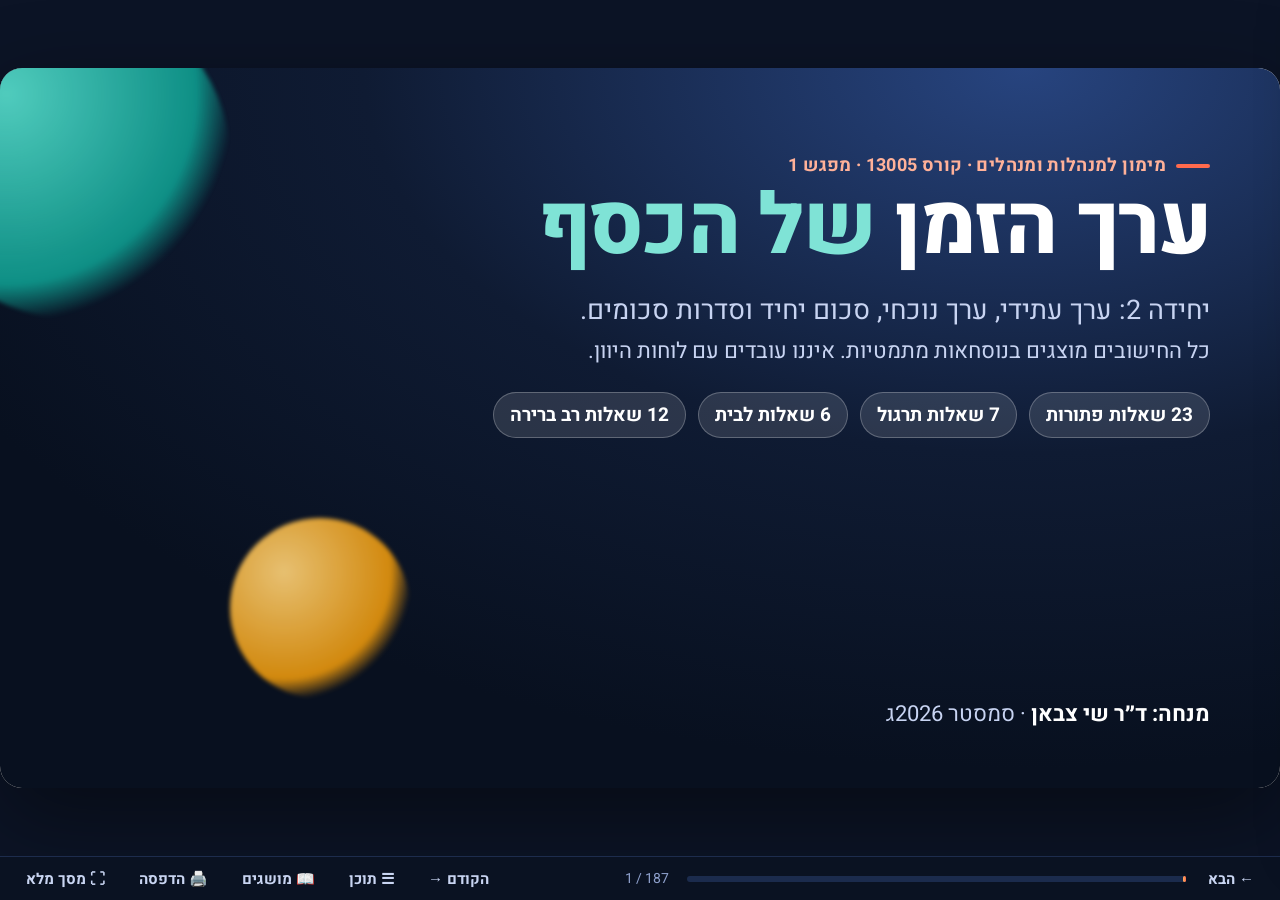
==== commit 3c41b6c7: "Lesson 1: cut growing perpetuities to lesson 2, add scope and assignment-map slides, stage annotated" ====
--- a/lectures/lecture-1/presentation.html
+++ b/lectures/lecture-1/presentation.html
@@ -142,6 +142,9 @@
 .band.dg{background:#fff7e0;border-right:6px solid #f0b429}
 .band.note{background:#eef2ff;border-right:6px solid var(--navy2)}
 .band.trap{background:#fde8e6;border-right:6px solid #e0454f}
+.band.warn{background:#fde8e6;border-right:8px solid #c8102e;font-size:22px;font-weight:800;color:#8a0f1f}
+.tbl2.mmn{font-size:17.5px}
+.tbl2.mmn td,.tbl2.mmn th{padding:4px 10px;line-height:1.22}
 .band.ans{background:var(--incbg);border-right:6px solid var(--inc);font-size:21px;font-weight:700}
 /* reveal: the shell's .st also has to work on svg groups */
 svg .st{transition:opacity .4s ease}
@@ -331,9 +334,11 @@
 </head>
 <body>
 <div class="stage" id="stage">
-<section class="slide dark s1 on" id="s-title" data-title="פתיחה"><div class="orb" style="width:320px;height:320px;background:radial-gradient(circle at 30% 30%,#58e0cf,#0f9d90 60%,transparent 72%);left:-90px;top:-70px"></div><div class="orb" style="width:180px;height:180px;background:radial-gradient(circle at 30% 30%,#ffd37a,#e8960c 60%,transparent 72%);left:230px;bottom:90px;animation-delay:-3s"></div><div style="position:absolute;right:70px;top:84px;width:880px"><div class="kick" style="color:#ffb199"><span>מימון למנהלות ומנהלים · קורס 13005 · מפגש 1</span></div><h1><span>ערך הזמן</span> <span style="color:#7fe3d6">של הכסף</span></h1><p class="sub" style="margin-top:20px;font-size:27px;color:#c8d4f2">יחידה <span class="n">2</span>: ערך עתידי, ערך נוכחי, סכום יחיד וסדרות סכומים.</p><p class="sub" style="margin-top:6px;font-size:22px;color:#c8d4f2">כל החישובים מוצגים בנוסחאות מתמטיות. איננו עובדים עם לוחות היוון.</p><div class="chipbar" style="margin-top:24px"><span class="chip"><span class="n">25</span> שאלות פתורות</span><span class="chip"><span class="n">8</span> שאלות תרגול</span><span class="chip"><span class="n">6</span> שאלות לבית</span><span class="chip"><span class="n">12</span> שאלות רב ברירה</span></div></div><div style="position:absolute;right:70px;bottom:58px;font-size:22px;color:#c8d4f2"><b style="color:#fff">מנחה: ד״ר שי צבאן</b> · סמסטר 2026ג</div></section>
+<section class="slide dark s1 on" id="s-title" data-title="פתיחה"><div class="orb" style="width:320px;height:320px;background:radial-gradient(circle at 30% 30%,#58e0cf,#0f9d90 60%,transparent 72%);left:-90px;top:-70px"></div><div class="orb" style="width:180px;height:180px;background:radial-gradient(circle at 30% 30%,#ffd37a,#e8960c 60%,transparent 72%);left:230px;bottom:90px;animation-delay:-3s"></div><div style="position:absolute;right:70px;top:84px;width:880px"><div class="kick" style="color:#ffb199"><span>מימון למנהלות ומנהלים · קורס 13005 · מפגש 1</span></div><h1><span>ערך הזמן</span> <span style="color:#7fe3d6">של הכסף</span></h1><p class="sub" style="margin-top:20px;font-size:27px;color:#c8d4f2">יחידה <span class="n">2</span>: ערך עתידי, ערך נוכחי, סכום יחיד וסדרות סכומים.</p><p class="sub" style="margin-top:6px;font-size:22px;color:#c8d4f2">כל החישובים מוצגים בנוסחאות מתמטיות. איננו עובדים עם לוחות היוון.</p><div class="chipbar" style="margin-top:24px"><span class="chip"><span class="n">23</span> שאלות פתורות</span><span class="chip"><span class="n">7</span> שאלות תרגול</span><span class="chip"><span class="n">6</span> שאלות לבית</span><span class="chip"><span class="n">12</span> שאלות רב ברירה</span></div></div><div style="position:absolute;right:70px;bottom:58px;font-size:22px;color:#c8d4f2"><b style="color:#fff">מנחה: ד״ר שי צבאן</b> · סמסטר 2026ג</div></section>
+<section class="slide " id="s-scope" data-title="לפני הכול: מה תוכלו לפתור"><div class="kick"><span>לפני הכול</span></div><h2>לפני הכול: מה תוכלו לפתור אחרי המצגת הזו</h2><div class="band warn"><b>חשוב:</b> חסר לכם שלא תלמדו את כל המצגת! המטלה איננה מייצגת את הבחינה, ואיננה מספיקה לה.</div><div class="row eq2 top"><div class="card"><b class="ct">אחרי המצגת כולה תוכלו לפתור</b><ul class="lg"><li class="st " data-n="10">ערך עתידי וערך נוכחי של סכום יחיד, בריבית קבועה ובריבית משתנה.</li><li class="st " data-n="20">ערך עתידי וערך נוכחי של סדרה, בתום תקופה ובתחילת תקופה.</li><li class="st " data-n="30">סדרה דחויה, המשך צבירה, ופיצול לתתי סדרות כשהסכום או הריבית משתנים.</li><li class="st " data-n="40">חילוץ ההפקדה, ההחזר או מספר התקופות.</li><li class="st " data-n="50">הלוואה: החזר, סך הריבית, יתרה ומחזור.</li><li class="st " data-n="60">זרם אינסופי קבוע, כולל התאמה וחילוץ התשואה.</li></ul></div><div class="card st" data-n="70"><b class="ct">״כל המצגת״ פירושו כל עשרת החלקים</b><p class="lg">גם החלקים שלא הספקנו במפגש. חלק שלא הספקנו הוא חומר ללימוד עצמי, והוא חובה בדיוק כמו החלקים שפתרנו יחד.</p><p class="lg">התרגול לבית (חלק <span class="n">9</span>) והנספח (חלק <span class="n">10</span>) הם חלק מן החומר, ולא תוספת רשות.</p></div></div><div class="st band dg" data-n="80"><b>דגש:</b> הסדר הנכון: קודם פותרים את כל המצגת. רק אחר כך ניגשים למטלה, ולא מתוך מחשבה שהיא מייצגת. ובמקביל עובדים על רצפי הלמידה שבאתר הקורס.</div></section>
+<section class="slide " id="s-mmn" data-title="המטלה מול המצגת"><div class="kick"><span>לפני הכול</span></div><h2>ממ״ן <span class="n">01</span> מול המצגת: על אילו חלקים נשענת כל שאלה</h2><div class="band warn"><b>חשוב:</b> שוב, כי זה חשוב: המטלה בודקת חלק מן החומר. הבחינה בודקת את כולו. מי שלומד רק לפי המטלה, מגיע לבחינה חסר.</div><table class="tbl2 mmn"><tr><th>במטלה</th><th>הנושא</th><th>איפה במצגת</th></tr><tr><td><span class="n">1.1</span></td><td>הפקדות בתחילת שנה, ריבית קבועה מול ריבית משתנה</td><td>שאלה <span class="n">2</span> · שאלה <span class="n">7</span> · תרגול <span class="n">2</span></td></tr><tr class="st" data-n="10"><td><span class="n">1.2</span></td><td>הפקדות חודשיות שמממנות מלגה לצמיתות</td><td>תרגול <span class="n">7</span> · שאלה <span class="n">22</span> · המרת הריבית השנתית לחודשית: מפגש <span class="n">2</span></td></tr><tr class="st" data-n="20"><td><span class="n">1.3</span></td><td>זרם אינסופי צומח</td><td>מפגש <span class="n">2</span></td></tr><tr class="st" data-n="30"><td><span class="n">1.4</span></td><td>ריבית פשוטה, לוח שפיצר ולוח קרן שווה</td><td>המפגשים הבאים</td></tr><tr class="st" data-n="40"><td><span class="n">1.5</span></td><td>מספר ההפקדות לא נתון, והמשך צבירה</td><td>תרגול <span class="n">1</span> · שאלה <span class="n">3</span> · המרת הריבית: מפגש <span class="n">2</span></td></tr><tr class="st" data-n="50"><td><span class="n">1.6</span></td><td>תחילת שנה, שינוי בסכום ובריבית</td><td>תרגול <span class="n">3</span> · שאלה <span class="n">10</span> · שאלה <span class="n">11</span></td></tr><tr class="st" data-n="60"><td><span class="n">1.7</span></td><td>זרם אינסופי, התקבול הראשון היום, חילוץ התשואה</td><td>תרגול <span class="n">6</span> · שאלה <span class="n">22</span></td></tr><tr class="st" data-n="70"><td><span class="n">1.8</span></td><td>קצבה בתחילת כל חודש, ריבית משתנה</td><td>תרגול <span class="n">4</span> · שאלה <span class="n">17</span></td></tr><tr class="st" data-n="80"><td><span class="n">1.9</span></td><td>ריבית ריאלית ואינפלציה</td><td>מפגש <span class="n">2</span></td></tr><tr class="st" data-n="90"><td><span class="n">1.10</span> ו-<span class="n">3</span></td><td>אגרות חוב (אג״ח), ריאלי מול נומינלי</td><td>המפגשים הבאים</td></tr><tr class="st" data-n="100"><td><span class="n">2</span>: א, ג, ד, ה, ו</td><td>הלוואה: תשלום, סך ריבית, יתרה במשוואה, מחזור</td><td>שאלה <span class="n">19</span> · תרגול <span class="n">5</span></td></tr><tr class="st" data-n="110"><td><span class="n">2</span>: ב</td><td>לוח סילוקין מלא</td><td>המפגשים הבאים</td></tr></table><div class="st band dg" data-n="130"><b>דגש:</b> הטבלה מראה על מה כל שאלה נשענת. היא איננה מחליפה אף חלק של המצגת. פותרים הכול, ורק אז את המטלה.</div></section>
 <section class="slide " id="s-unit1" data-title="לפני שמתחילים: יחידה 1"><div class="kick"><span>לפני שמתחילים</span></div><h2>לפני שמתחילים: יחידה <span class="n">1</span></h2><div class="row eq2"><div class="card"><b class="ct">יחידת רקע</b><p class="lg">יחידה <span class="n">1</span> מציגה את הצורך במימון, את מקומו בניהול המודרני, ואת מטרת העל של הפירמה: השאת ערך לבעלים.</p><p class="lg">היחידה איננה כוללת חישובים, ואיננו מקדישים לה זמן במפגש. עברו עליה בלמידה עצמית ברצפי הלמידה שבאתר הקורס, לפני המפגש או אחריו.</p></div><div class="card st" data-n="10"><b class="ct">מכאן מתחילים: יחידה 2</b><p class="lg">יחידה <span class="n">2</span> עוסקת בעקרונות הבסיסיים ביותר של חישובים פיננסיים, ובהשפעה של ערך הזמן על השווי הכספי.</p><p class="lg">כל החישובים מוצגים בנוסחאות מתמטיות. איננו עובדים עם לוחות היוון.</p></div></div><div class="st band note" data-n="20"><b>הערה:</b> בכל שאלות יחידה <span class="n">2,</span> הריבית הנתונה כבר מתאימה לפרק הזמן שבין התזרימים. הפקדות חודשיות מגיעות עם ריבית חודשית, הפקדות שנתיות עם ריבית שנתית. בסוגיית הריבית עצמה (ריבית נקובה, אפקטיבית, ריאלית, המרות) איננו נוגעים עדיין. היא תידון בהמשך הקורס.</div></section>
-<section class="slide " id="s-route" data-title="מה יש ביחידה 2, ואיך המפגש בנוי"><div class="kick"><span>מסלול המפגש</span></div><h2>מה יש ביחידה <span class="n">2,</span> ואיך המפגש בנוי</h2><p class="lead">המפגש מכסה את כל נושאי יחידה <span class="n">2</span> שבאתר הקורס, בסדר אחר: תחילה ערך עתידי, של סכום יחיד ושל סדרה, ואחר כך ערך נוכחי. לחצו על חלק כדי לעבור אליו.</p><div class="route r5"><button class="rcard" data-go="p-1"><div class="n">1</div><b>ערך הזמן של הכסף ושפת העבודה</b><span>מבוא ליחידה: ערך הזמן של הכסף וסימונים</span><em>כ-25 דקות</em></button><button class="rcard" data-go="p-2"><div class="n">2</div><b>כללים, נוסחאות ותהליך עבודה</b><span>מבוא ליחידה: חמשת הכללים והמחשות, שמונה נוסחאות, שישה צעדים</span><em>כ-40 דקות</em></button><button class="rcard" data-go="p-3"><div class="n">3</div><b>סכום יחיד: ערך עתידי</b><span>סכום יחיד: ערך עתידי של סכום יחיד</span><em>כ-20 דקות</em></button><button class="rcard" data-go="p-4"><div class="n">4</div><b>סדרה: ערך עתידי</b><span>סדרת סכומים: ערך עתידי של סדרת סכומים</span><em>כ-45 דקות</em></button><button class="rcard" data-go="p-5"><div class="n">5</div><b>סכום יחיד: ערך נוכחי</b><span>סכום יחיד: ערך נוכחי, כפעולה ההפוכה לערך עתידי</span><em>כ-20 דקות</em></button><button class="rcard" data-go="p-6"><div class="n">6</div><b>סדרה: ערך נוכחי</b><span>סדרת סכומים: ערך נוכחי והלוואות</span><em>כ-40 דקות</em></button><button class="rcard" data-go="p-7"><div class="n">7</div><b>זרמים אינסופיים</b><span>יישומי ערך נוכחי: זרם אינסופי, קבוע וצומח</span><em>כ-25 דקות</em></button><button class="rcard" data-go="p-8"><div class="n">8</div><b>סיכום ומפת החלטה</b><span>סיכום היחידה ועשר השגיאות הנפוצות</span><em>כ-10 דקות</em></button><button class="rcard" data-go="p-9"><div class="n">9</div><b>תרגול לבית</b><span>שש שאלות, עם פתרונות מלאים</span><em>עבודה עצמית</em></button><button class="rcard" data-go="p-10"><div class="n">10</div><b>נספח: שאלות רב ברירה</b><span>שתים עשרה שאלות, עם פתרונות מלאים</span><em>עבודה עצמית</em></button></div></section>
+<section class="slide " id="s-route" data-title="מה יש ביחידה 2, ואיך המפגש בנוי"><div class="kick"><span>מסלול המפגש</span></div><h2>מה יש ביחידה <span class="n">2,</span> ואיך המפגש בנוי</h2><p class="lead">המפגש מכסה את כל נושאי יחידה <span class="n">2</span> שבאתר הקורס, בסדר אחר: תחילה ערך עתידי, של סכום יחיד ושל סדרה, ואחר כך ערך נוכחי. לחצו על חלק כדי לעבור אליו.</p><div class="route r5"><button class="rcard" data-go="p-1"><div class="n">1</div><b>ערך הזמן של הכסף ושפת העבודה</b><span>מבוא ליחידה: ערך הזמן של הכסף וסימונים</span><em>כ-25 דקות</em></button><button class="rcard" data-go="p-2"><div class="n">2</div><b>כללים, נוסחאות ותהליך עבודה</b><span>מבוא ליחידה: חמשת הכללים והמחשות, ארגז הנוסחאות, שישה צעדים</span><em>כ-40 דקות</em></button><button class="rcard" data-go="p-3"><div class="n">3</div><b>סכום יחיד: ערך עתידי</b><span>סכום יחיד: ערך עתידי של סכום יחיד</span><em>כ-20 דקות</em></button><button class="rcard" data-go="p-4"><div class="n">4</div><b>סדרה: ערך עתידי</b><span>סדרת סכומים: ערך עתידי של סדרת סכומים</span><em>כ-45 דקות</em></button><button class="rcard" data-go="p-5"><div class="n">5</div><b>סכום יחיד: ערך נוכחי</b><span>סכום יחיד: ערך נוכחי, כפעולה ההפוכה לערך עתידי</span><em>כ-20 דקות</em></button><button class="rcard" data-go="p-6"><div class="n">6</div><b>סדרה: ערך נוכחי</b><span>סדרת סכומים: ערך נוכחי והלוואות</span><em>כ-40 דקות</em></button><button class="rcard" data-go="p-7"><div class="n">7</div><b>זרמים אינסופיים</b><span>יישומי ערך נוכחי: זרם אינסופי קבוע</span><em>כ-15 דקות</em></button><button class="rcard" data-go="p-8"><div class="n">8</div><b>סיכום ומפת החלטה</b><span>סיכום היחידה ועשר השגיאות הנפוצות</span><em>כ-10 דקות</em></button><button class="rcard" data-go="p-9"><div class="n">9</div><b>תרגול לבית</b><span>שש שאלות, עם פתרונות מלאים</span><em>עבודה עצמית</em></button><button class="rcard" data-go="p-10"><div class="n">10</div><b>נספח: שאלות רב ברירה</b><span>שתים עשרה שאלות, עם פתרונות מלאים</span><em>עבודה עצמית</em></button></div></section>
 <section class="slide dark pd" id="p-1" data-title="פתיחת חלק 1: ערך הזמן של הכסף ושפת העבודה" style="--pc:#7fe3d6"><div class="pd-num">1</div><div class="pd-in"><div class="kick" style="color:#ffb199"><span>חלק <span class="n">1</span> מתוך <span class="n">10</span> · כ-<span class="n">25</span> דקות</span></div><div class="pd-h">ערך הזמן של הכסף ושפת העבודה</div><div class="pd-q">שאלת החלק: מדוע שקל היום איננו שקל בעוד שנה?</div><div class="pd-cols"><div class="pd-box"><b>מה נעשה בחלק הזה</b><ul><li>ערך הזמן של הכסף, קרן וריבית</li><li>שתי הפעולות היחידות על ציר הזמן</li><li>שבעת הסימונים של היחידה</li><li>בדיקת הבנה קצרה</li></ul></div></div></div></section>
 <section class="slide " id="s-time" data-title="ערך הזמן של הכסף"><div class="kick"><span>חלק <span class="n">1</span> · הגדרה והדגמה</span></div><h2>כסף איננו אדיש לזמן</h2><div class="row eq2 top"><div class="card def"><b class="dn"><span class="term" data-t="tv">ערך הזמן של הכסף</span></b><p>הפער בשווי בין אותו סכום בשתי נקודות זמן. מי שמחזיק כסף היום יכול להשקיע אותו ולצבור ריבית. מי שמקבל את הכסף רק בעתיד, ויתר על צבירת הריבית הזו.</p><div class="demo"><b>דוגמה:</b> <span class="n">100</span> ש״ח היום, בריבית <span class="n">10%</span>, הם <span class="n">110</span> ש״ח בעוד שנה. לכן <span class="n">100</span> ש״ח היום שווים יותר מ-<span class="n">100</span> ש״ח בעוד שנה.</div></div><div class="col"><div class="st card def" data-n="10"><b class="dn"><span class="term" data-t="principal">קרן</span></b><p>הסכום המקורי שהופקד או שנלווה.</p><div class="demo"><b>דוגמה:</b> מפקידים <span class="n">1,000</span> ש״ח: הקרן היא <span class="n">1,000</span> ש״ח.</div></div><div class="st card def" data-n="20"><b class="dn"><span class="term" data-t="interest">ריבית</span></b><p>התוספת שמשולמת בעד השימוש בכסף בפרק זמן נתון.</p><div class="demo"><b>דוגמה:</b> <span class="n">1,000</span> ש״ח בריבית <span class="n">5%</span> לשנה מניבים ריבית של <span class="n">50</span> ש״ח בשנה.</div></div></div></div><div class="st band note" data-n="30"><b>הערה:</b> הפער בין שתי נקודות הזמן הוא הריבית. אין כאן עניין של אינפלציה או של סיכון: עד הודעה חדשה אנחנו מתעלמים משניהם.</div></section>
 <section class="slide " id="s-axis" data-title="ציר הזמן ונקודת זמן 0"><div class="kick"><span>חלק <span class="n">1</span> · הגדרה והדגמה</span></div><h2>ציר הזמן: השפה שבה מציירים כל שאלה</h2><div class="row eq2 top"><div class="card def"><b class="dn"><span class="term" data-t="timeline">ציר זמן</span></b><p>קו שעליו מסמנים מתי כל סכום מתרחש. כל שתי שנתות סמוכות מרוחקות זו מזו תקופה אחת.</p><div class="demo"><b>דוגמה:</b> הפקדה עכשיו מסומנת בזמן <span class="n">0,</span> והפקדה בעוד שנתיים, בתקופות שנתיות, בזמן <span class="n">2</span>.</div></div><div class="st card def" data-n="10"><b class="dn"><span class="term" data-t="flow">תזרים</span></b><p>סכום בודד שעובר בנקודת זמן אחת: הפקדה, תקבול או החזר.</p><div class="demo"><b>דוגמה:</b> <span class="n">500</span> ש״ח שמתקבלים בעוד <span class="n">3</span> שנים הם תזרים בזמן <span class="n">3</span>.</div></div></div><div class="st card tlw" data-n="20"><svg class="tl" dir="ltr" viewBox="0 0 1120 113" role="img"><g class="an ax"><line x1="6" y1="76" x2="1108" y2="76" stroke="#1b2d55" stroke-width="2.6"/><polygon points="1116,76 1103,70 1103,82" fill="#1b2d55"/></g><line x1="28.0" y1="70" x2="28.0" y2="82" stroke="#1b2d55" stroke-width="2.2"/><text x="28.0" y="103.0" font-size="21" text-anchor="middle" fill="#16213a" font-weight="600">0</text><line x1="238.4" y1="70" x2="238.4" y2="82" stroke="#1b2d55" stroke-width="2.2"/><text x="238.4" y="103.0" font-size="21" text-anchor="middle" fill="#16213a" font-weight="600">1</text><line x1="448.8" y1="70" x2="448.8" y2="82" stroke="#1b2d55" stroke-width="2.2"/><text x="448.8" y="103.0" font-size="21" text-anchor="middle" fill="#16213a" font-weight="600">2</text><line x1="659.2" y1="70" x2="659.2" y2="82" stroke="#1b2d55" stroke-width="2.2"/><text x="659.2" y="103.0" font-size="21" text-anchor="middle" fill="#16213a" font-weight="600">3</text><line x1="869.6" y1="70" x2="869.6" y2="82" stroke="#1b2d55" stroke-width="2.2"/><text x="869.6" y="103.0" font-size="21" text-anchor="middle" fill="#16213a" font-weight="600">4</text><line x1="1080.0" y1="70" x2="1080.0" y2="82" stroke="#1b2d55" stroke-width="2.2"/><text x="1080.0" y="103.0" font-size="21" text-anchor="middle" fill="#16213a" font-weight="600">5</text><g class="an fl" style="--d:0.35s"><line x1="28.0" y1="76" x2="28.0" y2="40" stroke="#ff6a4d" stroke-width="3"/><polygon points="28.0,32 22.5,43 33.5,43" fill="#ff6a4d"/><text x="28.0" y="27.0" font-size="20" text-anchor="middle" fill="#b8391f" font-weight="700">200</text></g><g class="an fl" style="--d:0.47s"><line x1="659.2" y1="76" x2="659.2" y2="40" stroke="#ff6a4d" stroke-width="3"/><polygon points="659.2,32 653.7,43 664.7,43" fill="#ff6a4d"/><text x="659.2" y="27.0" font-size="20" text-anchor="middle" fill="#b8391f" font-weight="700">500</text></g></svg></div></section>
@@ -344,7 +349,7 @@
 <section class="slide " id="s-not2" data-title="סימונים: r ו-t"><div class="kick"><span>חלק <span class="n">1</span> · סימונים</span></div><h2>שפת העבודה: ריבית ומספר תקופות</h2><table class="tbl2 big"><tr><th>סימון</th><th>שם</th><th>משמעות</th><th>דוגמה</th></tr><tr><td><b><span class="term" data-t="r">r</span></b></td><td>שיעור ריבית</td><td>הריבית לתקופה אחת. בסדרה: הריבית לפרק הזמן שבין תשלומים.</td><td>הפקדות חודשיות, ריבית חודשית: <span class="m" dir="ltr">r = 1%</span></td></tr><tr class="st" data-n="10"><td><b><span class="term" data-t="t">t</span></b></td><td>מספר תקופות</td><td>בסכום יחיד: מספר תקופות הריבית. בסדרה: מספר התשלומים.</td><td>שנתיים של תשלומים חודשיים: <span class="m" dir="ltr">t = 24</span></td></tr><tr class="st" data-n="20"><td><b>n</b></td><td>מספר תקופות ההתאמה</td><td>ההפרש בין נקודת היעד לנקודה שאליה הגיעה הנוסחה.</td><td>הנוסחה בזמן <span class="n">7,</span> היעד בזמן <span class="n">11</span>: <span class="m" dir="ltr">n = 4</span></td></tr></table><div class="st band dg" data-n="10"><b>דגש:</b> בסדרה, <span class="m" dir="ltr">t</span> סופר תשלומים. אם יש <span class="n">24</span> תשלומים, <span class="m" dir="ltr">t = 24</span>, גם כשהסדרה נמצאת רחוק על ציר הזמן.</div></section>
 <section class="slide " id="s-factors" data-title="המקדמים הסדרתיים"><div class="kick"><span>חלק <span class="n">1</span> · הגדרה והדגמה</span></div><h2>שני מכפילים לסדרות: FVFA ו-PVFA</h2><div class="row eq2 top"><div class="card def"><b class="dn"><span class="term" data-t="fvfa">FVFA, מקדם ערך עתידי סדרתי</span></b><p>קיצור של Future Value Factor of an Annuity. המכפיל שהופך תשלום תקופתי קבוע לערך עתידי מצרפי. ביחידות הלימוד: מעע״ס.</p><div class="demo"><b>דוגמה:</b> שתי הפקדות של <span class="n">100</span> בריבית <span class="n">10%</span>: <span class="m" dir="ltr">FVFA(10%,2) = <span class="frac"><span>(1.10)<sup>2</sup> − 1</span><span>0.10</span></span> = 2.1</span>, ולכן <span class="m" dir="ltr">100 × 2.1 = 210</span>. בדיקה: <span class="m" dir="ltr">110 + 100 = 210</span>.</div></div><div class="st card def" data-n="10"><b class="dn"><span class="term" data-t="pvfa">PVFA, מקדם ערך נוכחי סדרתי</span></b><p>קיצור של Present Value Factor of an Annuity. המכפיל שהופך תשלום תקופתי קבוע לערך נוכחי מצרפי. ביחידות הלימוד: מענ״ס.</p><div class="demo"><b>דוגמה:</b> שני תקבולים של <span class="n">100</span> בריבית <span class="n">10%</span>: <span class="m" dir="ltr">PVFA(10%,2) = <span class="frac"><span>1 − (1.10)<sup>−2</sup></span><span>0.10</span></span> = 1.7355</span>, ולכן <span class="m" dir="ltr">100 × 1.7355 = 173.55</span>. בדיקה: <span class="m" dir="ltr">90.91 + 82.64 = 173.55</span>.</div></div></div><div class="st band note" data-n="20"><b>הערה:</b> הסימון בעברית (מעע״ס, מענ״ס) והסימון הלועזי (FVFA, PVFA) מייצגים את אותו ערך בדיוק. אנחנו נחשב אותו תמיד מן הנוסחה, ולא נשלוף אותו מלוח.</div></section>
 <section class="slide " id="s-q1" data-title="בדיקת הבנה: שפת העבודה"><div class="kick"><span>חלק <span class="n">1</span> · בדיקת הבנה</span></div><h2>בדיקת הבנה: שפת העבודה</h2><div class="mcrow n3"><div class="mc" data-a="1" id="q1a"><div class="q">נועם מפקיד היום <span class="n">1,000</span> ש״ח בחיסכון, ורוצה לדעת כמה יעמוד לרשותו בעוד <span class="n">3</span> שנים. איזו פעולה נדרשת?</div><button class="o" data-i="0">א. משיכה לאחור, ערך נוכחי</button><button class="o" data-i="1">ב. דחיפה קדימה, ערך עתידי</button><button class="o" data-i="2">ג. חילוץ הריבית</button><button class="o" data-i="3">ד. אין צורך בחישוב</button><div class="w"><b>הסבר:</b> הסכום ידוע היום ומבקשים את שוויו בעתיד: דוחפים אותו קדימה על ציר הזמן. זהו ערך עתידי, <span class="term" data-t="fv">FV</span>.</div></div><div class="st " data-n="10"><div class="mc" data-a="2" id="q1b"><div class="q">שקל היום שווה יותר משקל בעוד שנה. מה יוצר את הפער הזה, כפי שהגדרנו ביחידה זו?</div><button class="o" data-i="0">א. אינפלציה</button><button class="o" data-i="1">ב. סיכון</button><button class="o" data-i="2">ג. הריבית שאפשר לצבור</button><button class="o" data-i="3">ד. מס</button><div class="w"><b>הסבר:</b> מי שמחזיק כסף היום יכול לצבור ריבית. מאינפלציה ומסיכון אנו מתעלמים ביחידה זו.</div></div></div><div class="st " data-n="20"><div class="mc" data-a="0" id="q1c"><div class="q">שירה מפקידה <span class="n">100</span> ש״ח בתום כל חודש במשך שנה, בריבית חודשית של <span class="n">1%</span>. מהם <span class="term" data-t="pmt">PMT</span> ו-t?</div><button class="o" data-i="0">א. <span class="m" dir="ltr">PMT = 100, t = 12</span></button><button class="o" data-i="1">ב. <span class="m" dir="ltr">PMT = 1,200, t = 1</span></button><button class="o" data-i="2">ג. <span class="m" dir="ltr">PMT = 100, t = 1</span></button><button class="o" data-i="3">ד. <span class="m" dir="ltr">PMT = 12, t = 100</span></button><div class="w"><b>הסבר:</b> PMT הוא הסכום הקבוע, <span class="n">100</span>. בסדרה, t הוא מספר התשלומים, <span class="n">12</span>.</div></div></div></div></section>
-<section class="slide dark pd" id="p-2" data-title="פתיחת חלק 2: כללים, נוסחאות ותהליך עבודה" style="--pc:#7fe3d6"><div class="pd-num">2</div><div class="pd-in"><div class="kick" style="color:#ffb199"><span>חלק <span class="n">2</span> מתוך <span class="n">10</span> · כ-<span class="n">40</span> דקות</span></div><div class="pd-h">כללים, נוסחאות ותהליך עבודה</div><div class="pd-q">שאלת החלק: באילו כלים נפתרת כל שאלה ביחידה?</div><div class="pd-note">כל שאלה ביחידה <span class="n">2</span> נפתרת באמצעות חמשת הכללים הבאים. אין כלל שישי.</div><div class="pd-cols"><div class="pd-box"><b>מה נעשה בחלק הזה</b><ul><li>חמשת כללי היסוד, כל אחד עם המחשה מספרית</li><li>ארגז הנוסחאות: שמונה נוסחאות ומשפט ההלוואה</li><li>תהליך עבודה של שישה צעדים</li><li>מפת אבחון מהירה</li></ul></div></div></div></section>
+<section class="slide dark pd" id="p-2" data-title="פתיחת חלק 2: כללים, נוסחאות ותהליך עבודה" style="--pc:#7fe3d6"><div class="pd-num">2</div><div class="pd-in"><div class="kick" style="color:#ffb199"><span>חלק <span class="n">2</span> מתוך <span class="n">10</span> · כ-<span class="n">40</span> דקות</span></div><div class="pd-h">כללים, נוסחאות ותהליך עבודה</div><div class="pd-q">שאלת החלק: באילו כלים נפתרת כל שאלה ביחידה?</div><div class="pd-note">כל שאלה ביחידה <span class="n">2</span> נפתרת באמצעות חמשת הכללים הבאים. אין כלל שישי.</div><div class="pd-cols"><div class="pd-box"><b>מה נעשה בחלק הזה</b><ul><li>חמשת כללי היסוד, כל אחד עם המחשה מספרית</li><li>ארגז הנוסחאות: כל נוסחה אחרי התרגיל שמדגים אותה</li><li>תהליך עבודה של שישה צעדים</li><li>מפת אבחון מהירה</li></ul></div></div></div></section>
 <section class="slide " id="s-r1x" data-title="המחשה: ריבית דריבית שנה אחר שנה"><div class="kick"><span>חלק <span class="n">2</span> · דוגמה לפני כלל <span class="n">1</span></span></div><h2>המחשה: החיסכון של משה, שנה אחר שנה</h2><div class="qg"><div class="qr"><div class="card qstem"><p>משה הפקיד היום <span class="n">1,000</span> ש״ח בתוכנית חיסכון הנושאת ריבית שנתית של <span class="n">10%</span>. הריבית נצברת בסוף כל שנה ונשארת בחיסכון.</p><p>מהו הסכום שיעמוד לרשות משה בתום <span class="n">3</span> שנים? וכמה היה מקבל, אילו הריבית הייתה מחושבת על הקרן בלבד?</p></div><div class="card tlw"><svg class="tl" dir="ltr" viewBox="0 0 560 246" role="img"><g class="an ax"><line x1="6" y1="76" x2="548" y2="76" stroke="#1b2d55" stroke-width="2.6"/><polygon points="556,76 543,70 543,82" fill="#1b2d55"/></g><line x1="28.0" y1="70" x2="28.0" y2="82" stroke="#1b2d55" stroke-width="2.2"/><text x="28.0" y="101.0" font-size="19" text-anchor="middle" fill="#16213a" font-weight="600">0</text><line x1="192.0" y1="70" x2="192.0" y2="82" stroke="#1b2d55" stroke-width="2.2"/><text x="192.0" y="101.0" font-size="19" text-anchor="middle" fill="#16213a" font-weight="600">1</text><line x1="356.0" y1="70" x2="356.0" y2="82" stroke="#1b2d55" stroke-width="2.2"/><text x="356.0" y="101.0" font-size="19" text-anchor="middle" fill="#16213a" font-weight="600">2</text><line x1="520.0" y1="70" x2="520.0" y2="82" stroke="#1b2d55" stroke-width="2.2"/><text x="520.0" y="101.0" font-size="19" text-anchor="middle" fill="#16213a" font-weight="600">3</text><g class="an fl" style="--d:0.35s"><line x1="28.0" y1="76" x2="28.0" y2="38" stroke="#ff6a4d" stroke-width="3"/><polygon points="28.0,30 22.5,41 33.5,41" fill="#ff6a4d"/><text x="3.0" y="25.0" font-size="18" text-anchor="start" fill="#b8391f" font-weight="700">1,000</text></g><line x1="520.0" y1="76" x2="520.0" y2="30" stroke="#16213a" stroke-width="1.6" stroke-dasharray="2 4"/><g class="an fd" style="--d:.6s"><text x="520.0" y="25.0" font-size="19" text-anchor="middle" fill="#16213a" font-weight="800">FV = ?</text></g><g class="st" data-n="10" style="--d:1.00s"><line x1="28.0" y1="104" x2="28.0" y2="119" stroke="#8a93aa" stroke-width="1.4" stroke-dasharray="2 4"/><line x1="192.0" y1="104" x2="192.0" y2="119" stroke="#8a93aa" stroke-width="1.4" stroke-dasharray="2 4"/><circle cx="28.0" cy="119" r="4.5" fill="#0f9d90"/><line class="an mv f" x1="28.0" y1="119" x2="183.0" y2="119" stroke="#0f9d90" stroke-width="2.6" stroke-dasharray="7 5"/><polygon class="an ah" points="192.0,119 181.0,113 181.0,125" fill="#0f9d90"/><text x="110.0" y="143.0" font-size="18" text-anchor="middle" fill="#0f9d90" font-weight="700">× 1.10</text></g><g class="st" data-n="20" style="--d:1.45s"><line x1="192.0" y1="104" x2="192.0" y2="164" stroke="#8a93aa" stroke-width="1.4" stroke-dasharray="2 4"/><line x1="356.0" y1="104" x2="356.0" y2="164" stroke="#8a93aa" stroke-width="1.4" stroke-dasharray="2 4"/><circle cx="192.0" cy="164" r="4.5" fill="#0f9d90"/><line class="an mv f" x1="192.0" y1="164" x2="347.0" y2="164" stroke="#0f9d90" stroke-width="2.6" stroke-dasharray="7 5"/><polygon class="an ah" points="356.0,164 345.0,158 345.0,170" fill="#0f9d90"/><text x="274.0" y="188.0" font-size="18" text-anchor="middle" fill="#0f9d90" font-weight="700">× 1.10</text></g><g class="st" data-n="30" style="--d:1.90s"><line x1="356.0" y1="104" x2="356.0" y2="209" stroke="#8a93aa" stroke-width="1.4" stroke-dasharray="2 4"/><line x1="520.0" y1="104" x2="520.0" y2="209" stroke="#8a93aa" stroke-width="1.4" stroke-dasharray="2 4"/><circle cx="356.0" cy="209" r="4.5" fill="#0f9d90"/><line class="an mv f" x1="356.0" y1="209" x2="511.0" y2="209" stroke="#0f9d90" stroke-width="2.6" stroke-dasharray="7 5"/><polygon class="an ah" points="520.0,209 509.0,203 509.0,215" fill="#0f9d90"/><text x="438.0" y="233.0" font-size="18" text-anchor="middle" fill="#0f9d90" font-weight="700">× 1.10</text></g></svg><div class="tlk"><span><i class="kf"></i>תזרים</span><span><i class="kv"></i>דחיפה קדימה</span></div></div></div><div class="solw"><p class="st sp" data-n="10"><b>שנה אחר שנה.</b> בכל שנה הריבית מחושבת על היתרה שבתחילת השנה, כולל הריבית של השנים הקודמות:</p><table class="tbl2 big ytbl"><tr><th>שנה</th><th>יתרת פתיחה</th><th>ריבית השנה</th><th>יתרת סגירה</th></tr><tr class="st" data-n="10"><td><span class="n">1</span></td><td><span class="n">1,000</span></td><td><span class="m" dir="ltr">1,000 × 10% = 100</span></td><td><span class="n">1,100</span></td></tr><tr class="st" data-n="20"><td><span class="n">2</span></td><td><span class="n">1,100</span></td><td><span class="m" dir="ltr">1,100 × 10% = 110</span></td><td><span class="n">1,210</span></td></tr><tr class="st" data-n="30"><td><span class="n">3</span></td><td><span class="n">1,210</span></td><td><span class="m" dir="ltr">1,210 × 10% = 121</span></td><td><span class="n">1,331</span></td></tr></table></div></div></section>
 <section class="slide " id="s-r1xb" data-title="המחשה: ריבית דריבית בנוסחה"><div class="kick"><span>חלק <span class="n">2</span> · דוגמה לפני כלל <span class="n">1</span></span></div><h2>המחשה: החיסכון של משה, בנוסחה</h2><div class="qg"><div class="qr"><div class="card qstem"><p>משה הפקיד היום <span class="n">1,000</span> ש״ח בתוכנית חיסכון הנושאת ריבית שנתית של <span class="n">10%</span>. מהו הסכום שיעמוד לרשותו בתום <span class="n">3</span> שנים?</p></div><div class="card tlw"><svg class="tl" dir="ltr" viewBox="0 0 560 156" role="img"><g class="an ax"><line x1="6" y1="76" x2="548" y2="76" stroke="#1b2d55" stroke-width="2.6"/><polygon points="556,76 543,70 543,82" fill="#1b2d55"/></g><line x1="28.0" y1="70" x2="28.0" y2="82" stroke="#1b2d55" stroke-width="2.2"/><text x="28.0" y="101.0" font-size="19" text-anchor="middle" fill="#16213a" font-weight="600">0</text><line x1="192.0" y1="70" x2="192.0" y2="82" stroke="#1b2d55" stroke-width="2.2"/><text x="192.0" y="101.0" font-size="19" text-anchor="middle" fill="#16213a" font-weight="600">1</text><line x1="356.0" y1="70" x2="356.0" y2="82" stroke="#1b2d55" stroke-width="2.2"/><text x="356.0" y="101.0" font-size="19" text-anchor="middle" fill="#16213a" font-weight="600">2</text><line x1="520.0" y1="70" x2="520.0" y2="82" stroke="#1b2d55" stroke-width="2.2"/><text x="520.0" y="101.0" font-size="19" text-anchor="middle" fill="#16213a" font-weight="600">3</text><g class="an fl" style="--d:0.35s"><line x1="28.0" y1="76" x2="28.0" y2="38" stroke="#ff6a4d" stroke-width="3"/><polygon points="28.0,30 22.5,41 33.5,41" fill="#ff6a4d"/><text x="3.0" y="25.0" font-size="18" text-anchor="start" fill="#b8391f" font-weight="700">1,000</text></g><line x1="520.0" y1="76" x2="520.0" y2="30" stroke="#16213a" stroke-width="1.6" stroke-dasharray="2 4"/><g class="an fd" style="--d:.6s"><text x="557.0" y="25.0" font-size="19" text-anchor="end" fill="#16213a" font-weight="800">FV<tspan dy="4.6" font-size="13.7">3</tspan><tspan dy="-4.6"> </tspan> = 1,331</text></g><g class="st" data-n="10" style="--d:1.00s"><line x1="28.0" y1="104" x2="28.0" y2="119" stroke="#8a93aa" stroke-width="1.4" stroke-dasharray="2 4"/><line x1="520.0" y1="104" x2="520.0" y2="119" stroke="#8a93aa" stroke-width="1.4" stroke-dasharray="2 4"/><circle cx="28.0" cy="119" r="4.5" fill="#0f9d90"/><line class="an mv f" x1="28.0" y1="119" x2="511.0" y2="119" stroke="#0f9d90" stroke-width="2.6" stroke-dasharray="7 5"/><polygon class="an ah" points="520.0,119 509.0,113 509.0,125" fill="#0f9d90"/><text x="274.0" y="143.0" font-size="18" text-anchor="middle" fill="#0f9d90" font-weight="700">× (1.10)<tspan dy="-6.8" font-size="13.0">3</tspan><tspan dy="6.8"> </tspan></text></g></svg><div class="tlk"><span><i class="kf"></i>תזרים</span><span><i class="kv"></i>דחיפה קדימה</span></div></div></div><div class="solw"><p class="st sp" data-n="10"><b>מהטבלה לנוסחה.</b> בטבלה הכפלנו שלוש פעמים ב-<span class="n">1.10</span>, פעם בכל שנה. שלוש מכפלות זהות הן חזקה: <span class="m" dir="ltr">1,000 × 1.10 × 1.10 × 1.10 = 1,000 × (1.10)<sup>3</sup></span>.</p><p class="st sp" data-n="20">בכתיב כללי, זו הנוסחה של ערך עתידי של סכום יחיד:</p><div class="st fxs" data-n="20"><div class="fxw"><div class="eq  fx" dir="ltr">FV = <span class="term" data-t="pv">PV</span> × (1 + r)<sup>t</sup></div><div class="lgd"><b>מקרא:</b> <span><i dir="ltr">PV</i> ערך נוכחי</span><span><i dir="ltr"><span class="term" data-t="fv">FV</span></i> ערך עתידי</span><span><i dir="ltr">r</i> ריבית לתקופה</span><span><i dir="ltr">t</i> מספר תקופות; בסדרה, מספר התשלומים</span></div></div></div><p class="st sp" data-n="30">מציבים את נתוני משה: <span class="m" dir="ltr">PV = 1,000</span>, <span class="m" dir="ltr">r = 10%</span>, <span class="m" dir="ltr">t = 3</span>:</p><div class="st eq" dir="ltr" data-n="30">FV<sub>3</sub> = 1,000 × (1 + 0.10)<sup>3</sup> = 1,000 × 1.331 = 1,331</div><div class="st band dg" data-n="40"><b>דגש:</b> בריבית פשוטה משה היה מקבל <span class="m" dir="ltr">1,000 + 3 × 100 = 1,300</span>. ההפרש, <span class="n">31</span> ש״ח, הוא ריבית על ריבית: <span class="n">10</span> ש״ח בשנה השנייה ו-<span class="n">21</span> ש״ח בשנה השלישית.</div></div></div></section>
 <section class="slide " id="s-r1" data-title="כלל 1: ריבית דריבית"><div class="kick"><span>חלק <span class="n">2</span> · כלל <span class="n">1</span></span></div><h2>כלל <span class="n">1</span>: ריבית דריבית היא ברירת המחדל</h2><div class="row eq2 top"><div class="card def"><b class="dn"><span class="term" data-t="compound">ריבית דריבית</span></b><p>הריבית בתקופה עוקבת נצברת לא רק על הקרן, אלא גם על הריבית שנצברה בתקופות קודמות. הכפל בשרשרת הוא שיוצר את החזקה.</p><div class="demo"><b>דוגמה:</b> משה הפקיד <span class="n">1,000</span> ש״ח בריבית <span class="n">10%</span> לשלוש שנים: <span class="m" dir="ltr">1,000 × (1.10)<sup>3</sup> = 1,331</span>.</div></div><div class="st card def" data-n="10"><b class="dn"><span class="term" data-t="simple">ריבית פשוטה</span></b><p>ריבית שמחושבת על הקרן בלבד. תחושב רק כאשר נאמר זאת במפורש.</p><div class="demo"><b>דוגמה:</b> אילו הריבית הייתה פשוטה, משה היה מקבל <span class="m" dir="ltr">1,000 + 3 × 100 = 1,300</span>.</div></div></div><div class="st fxs" data-n="20"><div class="fxw"><div class="eq big c fx" dir="ltr">FV = <span class="term" data-t="pv">PV</span> × (1 + r)<sup>t</sup></div><div class="lgd"><b>מקרא:</b> <span><i dir="ltr">PV</i> ערך נוכחי</span><span><i dir="ltr"><span class="term" data-t="fv">FV</span></i> ערך עתידי</span><span><i dir="ltr">r</i> ריבית לתקופה</span><span><i dir="ltr">t</i> מספר תקופות; בסדרה, מספר התשלומים</span></div></div></div><div class="st band dg" data-n="30"><b>דגש:</b> ההפרש בדוגמה, <span class="n">31</span> ש״ח, הוא הריבית שנצברה על הריבית. עד שנאמר אחרת: חזקה, ולא כפל.</div></section>
@@ -360,22 +365,23 @@
 <section class="slide qslide" id="s-r4y" data-title="המחשה: אותו נכס, התקבול הראשון בעוד 4 שנים"><div class="kick"><span>חלק <span class="n">2</span> · המחשה של כלל <span class="n">4</span></span></div><h2>המחשה: אותו נכס, התקבול הראשון בעוד <span class="n">4</span> שנים</h2><div class="qg"><div class="qr"><div class="card qstem "><p>אורי שוקל נכס אחר: גם הוא יניב <span class="n">100</span> ש״ח בשנה במשך <span class="n">3</span> שנים, אבל התקבול הראשון יתקבל רק בתום השנה הרביעית. הריבית <span class="n">10%</span>.</p><p>מהו שווי הנכס היום?</p></div><div class="card tlw"><svg class="tl" dir="ltr" viewBox="0 0 560 153" role="img"><g class="an ax"><line x1="6" y1="75" x2="548" y2="75" stroke="#1b2d55" stroke-width="2.6"/><polygon points="556,75 543,69 543,81" fill="#1b2d55"/></g><line x1="28.0" y1="69" x2="28.0" y2="81" stroke="#1b2d55" stroke-width="2.2"/><text x="28.0" y="99.0" font-size="18" text-anchor="middle" fill="#16213a" font-weight="600">0</text><line x1="110.0" y1="69" x2="110.0" y2="81" stroke="#1b2d55" stroke-width="2.2"/><text x="110.0" y="99.0" font-size="18" text-anchor="middle" fill="#16213a" font-weight="600">1</text><line x1="192.0" y1="69" x2="192.0" y2="81" stroke="#1b2d55" stroke-width="2.2"/><text x="192.0" y="99.0" font-size="18" text-anchor="middle" fill="#16213a" font-weight="600">2</text><line x1="274.0" y1="69" x2="274.0" y2="81" stroke="#1b2d55" stroke-width="2.2"/><text x="274.0" y="99.0" font-size="18" text-anchor="middle" fill="#16213a" font-weight="600">3</text><line x1="356.0" y1="69" x2="356.0" y2="81" stroke="#1b2d55" stroke-width="2.2"/><text x="356.0" y="99.0" font-size="18" text-anchor="middle" fill="#16213a" font-weight="600">4</text><line x1="438.0" y1="69" x2="438.0" y2="81" stroke="#1b2d55" stroke-width="2.2"/><text x="438.0" y="99.0" font-size="18" text-anchor="middle" fill="#16213a" font-weight="600">5</text><line x1="520.0" y1="69" x2="520.0" y2="81" stroke="#1b2d55" stroke-width="2.2"/><text x="520.0" y="99.0" font-size="18" text-anchor="middle" fill="#16213a" font-weight="600">6</text><g class="an fl" style="--d:0.35s"><line x1="356.0" y1="75" x2="356.0" y2="37" stroke="#ff6a4d" stroke-width="3"/><polygon points="356.0,29 350.5,40 361.5,40" fill="#ff6a4d"/><text x="356.0" y="24.0" font-size="17" text-anchor="middle" fill="#b8391f" font-weight="700">100</text></g><g class="an fl" style="--d:0.47s"><line x1="438.0" y1="75" x2="438.0" y2="37" stroke="#ff6a4d" stroke-width="3"/><polygon points="438.0,29 432.5,40 443.5,40" fill="#ff6a4d"/><text x="438.0" y="24.0" font-size="17" text-anchor="middle" fill="#b8391f" font-weight="700">100</text></g><g class="an fl" style="--d:0.59s"><line x1="520.0" y1="75" x2="520.0" y2="37" stroke="#ff6a4d" stroke-width="3"/><polygon points="520.0,29 514.5,40 525.5,40" fill="#ff6a4d"/><text x="520.0" y="24.0" font-size="17" text-anchor="middle" fill="#b8391f" font-weight="700">100</text></g><line x1="28.0" y1="75" x2="28.0" y2="29" stroke="#16213a" stroke-width="1.6" stroke-dasharray="2 4"/><g class="an fd" style="--d:.6s"><text x="3.0" y="24.0" font-size="18" text-anchor="start" fill="#16213a" font-weight="800">PV = ?</text></g><g class="st rg" data-n="10"><circle cx="356.0" cy="83.1" r="18.9" fill="rgba(255,106,77,.12)" stroke="#ff6a4d" stroke-width="3"/></g><g class="st rg" data-n="10"><circle cx="438.0" cy="83.1" r="18.9" fill="rgba(255,106,77,.12)" stroke="#ff6a4d" stroke-width="3"/></g><g class="st rg" data-n="10"><circle cx="520.0" cy="83.1" r="18.9" fill="rgba(255,106,77,.12)" stroke="#ff6a4d" stroke-width="3"/></g><g class="st rg" data-n="10"><circle cx="28.0" cy="83.1" r="18.9" fill="rgba(255,106,77,.12)" stroke="#ff6a4d" stroke-width="3"/></g><g class="st rg" data-n="40"><circle cx="356.0" cy="83.1" r="18.9" fill="rgba(255,106,77,.12)" stroke="#ff6a4d" stroke-width="3"/></g><g class="st rg" data-n="40"><circle cx="274.0" cy="83.1" r="18.9" fill="rgba(255,106,77,.12)" stroke="#ff6a4d" stroke-width="3"/></g><g class="st" data-n="50" style="--d:1.00s"><line x1="356.0" y1="102" x2="356.0" y2="117" stroke="#8a93aa" stroke-width="1.4" stroke-dasharray="2 4"/><line x1="274.0" y1="102" x2="274.0" y2="117" stroke="#8a93aa" stroke-width="1.4" stroke-dasharray="2 4"/><circle cx="356.0" cy="117" r="4.5" fill="#6d4df2"/><line class="an mv b" x1="356.0" y1="117" x2="283.0" y2="117" stroke="#6d4df2" stroke-width="2.6" stroke-dasharray="7 5"/><polygon class="an ah" points="274.0,117 285.0,111 285.0,123" fill="#6d4df2"/><text x="315.0" y="140.0" font-size="17" text-anchor="middle" fill="#6d4df2" font-weight="700">PV<tspan dy="4.1" font-size="12.2">3</tspan><tspan dy="-4.1"> </tspan> = 248.69</text></g></svg><div class="tlk"><span><i class="kf"></i>תזרים</span><span><i class="kb"></i>משיכה אחורה</span></div></div></div><div class="solw"><p class="st sp" data-n="10">אותם שלושה תקבולים של <span class="n">100</span> ש״ח, הפעם בזמנים <span class="n">4,</span> <span class="n">5</span> ו-<span class="n">6</span>. נקודת היעד היא זמן <span class="n">0</span>. נפתור בשני צעדים, ולכל צעד נוסחה כללית משלו.</p><p class="st sp" data-n="20"><b>צעד ראשון: זיהוי סדרה.</b> סכום, ריבית ותדירות קבועים, ולכן מציבים בנוסחת הערך הנוכחי של סדרה:</p><div class="st fxs" data-n="30"><div class="fxw"><div class="eq  fx" dir="ltr"><span class="term" data-t="pv">PV</span><sub>Series</sub> = <span class="term" data-t="pmt">PMT</span> × <span class="frac"><span>1 − (1 + r)<sup>−t</sup></span><span>r</span></span></div><div class="lgd"><b>מקרא:</b> <span><i dir="ltr">PMT</i> תזרים תקופתי</span><span><i dir="ltr">PV</i> ערך נוכחי</span><span><i dir="ltr">r</i> ריבית לתקופה</span><span><i dir="ltr">t</i> מספר תקופות; בסדרה, מספר התשלומים</span></div></div></div><p class="st sp" data-n="40">הנוסחה מתייחסת רק לתקבול, לריבית ולמספר התקבולים. היא איננה יודעת מתי הסדרה מתחילה, ומגיעה תמיד תקופה אחת לפני התקבול הראשון. התקבול הראשון בזמן <span class="n">4,</span> ולכן התוצאה בזמן <span class="n">3</span>. מסמנים אותה <span class="m" dir="ltr">PV<sub>3</sub></span>:</p><div class="st eq" dir="ltr" data-n="50">PV<sub>3</sub> = 100 × <span class="frac"><span>1 − (1 + 0.10)<sup>−3</sup></span><span>0.10</span></span> = 100 × 2.486852 = 248.69</div></div></div></section>
 <section class="slide qslide" id="s-r4yb" data-title="המחשה: אותו נכס, התקבול הראשון בעוד 4 שנים (המשך)"><div class="kick"><span>חלק <span class="n">2</span> · המחשה של כלל <span class="n">4</span></span></div><h2>המחשה: אותו נכס, התקבול הראשון בעוד <span class="n">4</span> שנים (המשך)</h2><div class="card tlw cont"><svg class="tl" dir="ltr" viewBox="0 0 1120 209" role="img"><g class="an ax"><line x1="6" y1="51" x2="1108" y2="51" stroke="#1b2d55" stroke-width="2.6"/><polygon points="1116,51 1103,45 1103,57" fill="#1b2d55"/></g><line x1="28.0" y1="45" x2="28.0" y2="57" stroke="#1b2d55" stroke-width="2.2"/><text x="28.0" y="73.0" font-size="16" text-anchor="middle" fill="#16213a" font-weight="600">0</text><line x1="203.3" y1="45" x2="203.3" y2="57" stroke="#1b2d55" stroke-width="2.2"/><text x="203.3" y="73.0" font-size="16" text-anchor="middle" fill="#16213a" font-weight="600">1</text><line x1="378.7" y1="45" x2="378.7" y2="57" stroke="#1b2d55" stroke-width="2.2"/><text x="378.7" y="73.0" font-size="16" text-anchor="middle" fill="#16213a" font-weight="600">2</text><line x1="554.0" y1="45" x2="554.0" y2="57" stroke="#1b2d55" stroke-width="2.2"/><text x="554.0" y="73.0" font-size="16" text-anchor="middle" fill="#16213a" font-weight="600">3</text><line x1="729.3" y1="45" x2="729.3" y2="57" stroke="#1b2d55" stroke-width="2.2"/><text x="729.3" y="73.0" font-size="16" text-anchor="middle" fill="#16213a" font-weight="600">4</text><line x1="904.7" y1="45" x2="904.7" y2="57" stroke="#1b2d55" stroke-width="2.2"/><text x="904.7" y="73.0" font-size="16" text-anchor="middle" fill="#16213a" font-weight="600">5</text><line x1="1080.0" y1="45" x2="1080.0" y2="57" stroke="#1b2d55" stroke-width="2.2"/><text x="1080.0" y="73.0" font-size="16" text-anchor="middle" fill="#16213a" font-weight="600">6</text><g class="an fl" style="--d:0.35s"><line x1="729.3" y1="51" x2="729.3" y2="35" stroke="#ff6a4d" stroke-width="3"/><polygon points="729.3,27 723.8,38 734.8,38" fill="#ff6a4d"/><text x="729.3" y="22.0" font-size="15" text-anchor="middle" fill="#b8391f" font-weight="700">100</text></g><g class="an fl" style="--d:0.47s"><line x1="904.7" y1="51" x2="904.7" y2="35" stroke="#ff6a4d" stroke-width="3"/><polygon points="904.7,27 899.2,38 910.2,38" fill="#ff6a4d"/><text x="904.7" y="22.0" font-size="15" text-anchor="middle" fill="#b8391f" font-weight="700">100</text></g><g class="an fl" style="--d:0.59s"><line x1="1080.0" y1="51" x2="1080.0" y2="35" stroke="#ff6a4d" stroke-width="3"/><polygon points="1080.0,27 1074.5,38 1085.5,38" fill="#ff6a4d"/><text x="1080.0" y="22.0" font-size="15" text-anchor="middle" fill="#b8391f" font-weight="700">100</text></g><line x1="28.0" y1="51" x2="28.0" y2="27" stroke="#16213a" stroke-width="1.6" stroke-dasharray="2 4"/><g class="an fd" style="--d:.6s"><text x="3.0" y="22.0" font-size="16" text-anchor="start" fill="#16213a" font-weight="800">PV = ?</text></g><g class="st rg" data-n="10"><circle cx="554.0" cy="58.2" r="16.8" fill="rgba(255,106,77,.12)" stroke="#ff6a4d" stroke-width="3"/></g><g class="st rg" data-n="10"><circle cx="28.0" cy="58.2" r="16.8" fill="rgba(255,106,77,.12)" stroke="#ff6a4d" stroke-width="3"/></g><g class="st rg" data-n="30"><circle cx="554.0" cy="58.2" r="16.8" fill="rgba(255,106,77,.12)" stroke="#ff6a4d" stroke-width="3"/></g><g class="st rg" data-n="30"><circle cx="28.0" cy="58.2" r="16.8" fill="rgba(255,106,77,.12)" stroke="#ff6a4d" stroke-width="3"/></g><g class="mvg" style="--d:1.00s"><line x1="729.3" y1="76" x2="729.3" y2="91" stroke="#8a93aa" stroke-width="1.4" stroke-dasharray="2 4"/><line x1="554.0" y1="76" x2="554.0" y2="91" stroke="#8a93aa" stroke-width="1.4" stroke-dasharray="2 4"/><circle cx="729.3" cy="91" r="4.5" fill="#6d4df2"/><line class="an mv b" x1="729.3" y1="91" x2="563.0" y2="91" stroke="#6d4df2" stroke-width="2.6" stroke-dasharray="7 5"/><polygon class="an ah" points="554.0,91 565.0,85 565.0,97" fill="#6d4df2"/><text x="641.7" y="112.0" font-size="15" text-anchor="middle" fill="#6d4df2" font-weight="700">PV<tspan dy="3.6" font-size="10.8">3</tspan><tspan dy="-3.6"> </tspan> = 248.69</text></g><g class="st" data-n="40" style="--d:1.45s"><line x1="554.0" y1="76" x2="554.0" y2="133" stroke="#8a93aa" stroke-width="1.4" stroke-dasharray="2 4"/><line x1="28.0" y1="76" x2="28.0" y2="133" stroke="#8a93aa" stroke-width="1.4" stroke-dasharray="2 4"/><circle cx="554.0" cy="133" r="4.5" fill="#6d4df2"/><line class="an mv b" x1="554.0" y1="133" x2="37.0" y2="133" stroke="#6d4df2" stroke-width="2.6" stroke-dasharray="7 5"/><polygon class="an ah" points="28.0,133 39.0,127 39.0,139" fill="#6d4df2"/><text x="291.0" y="154.0" font-size="15" text-anchor="middle" fill="#6d4df2" font-weight="700">× (1.10)<tspan dy="-5.7" font-size="10.8">-3</tspan><tspan dy="5.7"> </tspan></text></g><g class="st" data-n="40" style="--d:1.90s"><line x1="28.0" y1="76" x2="28.0" y2="175" stroke="#8a93aa" stroke-width="1.4" stroke-dasharray="2 4"/><circle cx="28.0" cy="175" r="5.5" fill="#0f9d90"/><text x="3.0" y="196.0" font-size="15" text-anchor="start" fill="#0f9d90" font-weight="700">186.84</text></g></svg><div class="tlk"><span><i class="kf"></i>תזרים</span><span><i class="kb"></i>משיכה אחורה</span><span><i class="kd"></i>לאן הגיעה הנוסחה</span></div></div><div class="solw two"><p class="st sp" data-n="10"><b>צעד שני: מזמן <span class="n">3</span> אל זמן <span class="n">0</span>.</b> <span class="m" dir="ltr"><span class="term" data-t="pv">PV</span><sub>3</sub></span> הוא עכשיו סכום יחיד. מהוונים אותו בנוסחת הערך הנוכחי של סכום יחיד, ובה <span class="m" dir="ltr">PV<sub>3</sub></span> הוא הסכום העתידי:</p><div class="st fxs" data-n="20"><div class="fxw"><div class="eq  fx" dir="ltr">PV = <span class="term" data-t="fv">FV</span> × (1 + r)<sup>−t</sup></div><div class="lgd"><b>מקרא:</b> <span><i dir="ltr">PV</i> ערך נוכחי</span><span><i dir="ltr">FV</i> ערך עתידי</span><span><i dir="ltr">r</i> ריבית לתקופה</span><span><i dir="ltr">t</i> מספר תקופות; בסדרה, מספר התשלומים</span></div></div></div><p class="st sp" data-n="30">המרחק מזמן <span class="n">3</span> אל זמן <span class="n">0</span> הוא <span class="n">3</span> שנים. לכן כופלים ב-<span class="n">1</span> ועוד הריבית, בחזקת מינוס <span class="n">3</span>:</p><div class="st eq" dir="ltr" data-n="40">PV<sub>0</sub> = PV<sub>3</sub> × (1.10)<sup>−3</sup> = 248.69 × 0.751315 = 186.84</div></div></section>
 <section class="slide qslide" id="s-r4yc" data-title="המחשה: אותו נכס, התקבול הראשון בעוד 4 שנים (המשך)"><div class="kick"><span>חלק <span class="n">2</span> · המחשה של כלל <span class="n">4</span></span></div><h2>המחשה: אותו נכס, התקבול הראשון בעוד <span class="n">4</span> שנים (המשך)</h2><div class="card tlw cont"><svg class="tl" dir="ltr" viewBox="0 0 1120 209" role="img"><g class="an ax"><line x1="6" y1="51" x2="1108" y2="51" stroke="#1b2d55" stroke-width="2.6"/><polygon points="1116,51 1103,45 1103,57" fill="#1b2d55"/></g><line x1="28.0" y1="45" x2="28.0" y2="57" stroke="#1b2d55" stroke-width="2.2"/><text x="28.0" y="73.0" font-size="16" text-anchor="middle" fill="#16213a" font-weight="600">0</text><line x1="203.3" y1="45" x2="203.3" y2="57" stroke="#1b2d55" stroke-width="2.2"/><text x="203.3" y="73.0" font-size="16" text-anchor="middle" fill="#16213a" font-weight="600">1</text><line x1="378.7" y1="45" x2="378.7" y2="57" stroke="#1b2d55" stroke-width="2.2"/><text x="378.7" y="73.0" font-size="16" text-anchor="middle" fill="#16213a" font-weight="600">2</text><line x1="554.0" y1="45" x2="554.0" y2="57" stroke="#1b2d55" stroke-width="2.2"/><text x="554.0" y="73.0" font-size="16" text-anchor="middle" fill="#16213a" font-weight="600">3</text><line x1="729.3" y1="45" x2="729.3" y2="57" stroke="#1b2d55" stroke-width="2.2"/><text x="729.3" y="73.0" font-size="16" text-anchor="middle" fill="#16213a" font-weight="600">4</text><line x1="904.7" y1="45" x2="904.7" y2="57" stroke="#1b2d55" stroke-width="2.2"/><text x="904.7" y="73.0" font-size="16" text-anchor="middle" fill="#16213a" font-weight="600">5</text><line x1="1080.0" y1="45" x2="1080.0" y2="57" stroke="#1b2d55" stroke-width="2.2"/><text x="1080.0" y="73.0" font-size="16" text-anchor="middle" fill="#16213a" font-weight="600">6</text><g class="an fl" style="--d:0.35s"><line x1="729.3" y1="51" x2="729.3" y2="35" stroke="#ff6a4d" stroke-width="3"/><polygon points="729.3,27 723.8,38 734.8,38" fill="#ff6a4d"/><text x="729.3" y="22.0" font-size="15" text-anchor="middle" fill="#b8391f" font-weight="700">100</text></g><g class="an fl" style="--d:0.47s"><line x1="904.7" y1="51" x2="904.7" y2="35" stroke="#ff6a4d" stroke-width="3"/><polygon points="904.7,27 899.2,38 910.2,38" fill="#ff6a4d"/><text x="904.7" y="22.0" font-size="15" text-anchor="middle" fill="#b8391f" font-weight="700">100</text></g><g class="an fl" style="--d:0.59s"><line x1="1080.0" y1="51" x2="1080.0" y2="35" stroke="#ff6a4d" stroke-width="3"/><polygon points="1080.0,27 1074.5,38 1085.5,38" fill="#ff6a4d"/><text x="1080.0" y="22.0" font-size="15" text-anchor="middle" fill="#b8391f" font-weight="700">100</text></g><line x1="28.0" y1="51" x2="28.0" y2="27" stroke="#16213a" stroke-width="1.6" stroke-dasharray="2 4"/><g class="an fd" style="--d:.6s"><text x="3.0" y="22.0" font-size="16" text-anchor="start" fill="#16213a" font-weight="800">PV = ?</text></g><g class="st rg" data-n="10"><circle cx="28.0" cy="58.2" r="16.8" fill="rgba(255,106,77,.12)" stroke="#ff6a4d" stroke-width="3"/></g><g class="mvg" style="--d:1.00s"><line x1="729.3" y1="76" x2="729.3" y2="91" stroke="#8a93aa" stroke-width="1.4" stroke-dasharray="2 4"/><line x1="554.0" y1="76" x2="554.0" y2="91" stroke="#8a93aa" stroke-width="1.4" stroke-dasharray="2 4"/><circle cx="729.3" cy="91" r="4.5" fill="#6d4df2"/><line class="an mv b" x1="729.3" y1="91" x2="563.0" y2="91" stroke="#6d4df2" stroke-width="2.6" stroke-dasharray="7 5"/><polygon class="an ah" points="554.0,91 565.0,85 565.0,97" fill="#6d4df2"/><text x="641.7" y="112.0" font-size="15" text-anchor="middle" fill="#6d4df2" font-weight="700">PV<tspan dy="3.6" font-size="10.8">3</tspan><tspan dy="-3.6"> </tspan> = 248.69</text></g><g class="mvg" style="--d:1.45s"><line x1="554.0" y1="76" x2="554.0" y2="133" stroke="#8a93aa" stroke-width="1.4" stroke-dasharray="2 4"/><line x1="28.0" y1="76" x2="28.0" y2="133" stroke="#8a93aa" stroke-width="1.4" stroke-dasharray="2 4"/><circle cx="554.0" cy="133" r="4.5" fill="#6d4df2"/><line class="an mv b" x1="554.0" y1="133" x2="37.0" y2="133" stroke="#6d4df2" stroke-width="2.6" stroke-dasharray="7 5"/><polygon class="an ah" points="28.0,133 39.0,127 39.0,139" fill="#6d4df2"/><text x="291.0" y="154.0" font-size="15" text-anchor="middle" fill="#6d4df2" font-weight="700">× (1.10)<tspan dy="-5.7" font-size="10.8">-3</tspan><tspan dy="5.7"> </tspan></text></g><g class="mvg" style="--d:1.90s"><line x1="28.0" y1="76" x2="28.0" y2="175" stroke="#8a93aa" stroke-width="1.4" stroke-dasharray="2 4"/><circle cx="28.0" cy="175" r="5.5" fill="#0f9d90"/><text x="3.0" y="196.0" font-size="15" text-anchor="start" fill="#0f9d90" font-weight="700">186.84</text></g></svg><div class="tlk"><span><i class="kf"></i>תזרים</span><span><i class="kb"></i>משיכה אחורה</span><span><i class="kd"></i>לאן הגיעה הנוסחה</span></div></div><div class="solw two"><p class="st sp" data-n="10"><b>בדיקה, תקבול אחר תקבול:</b> מהוונים כל תקבול ישירות אל זמן <span class="n">0</span>.</p><div class="st eq" dir="ltr" data-n="20"><span class="term" data-t="pv">PV</span> = <span class="frac"><span>100</span><span>(1.10)<sup>4</sup></span></span> + <span class="frac"><span>100</span><span>(1.10)<sup>5</sup></span></span> + <span class="frac"><span>100</span><span>(1.10)<sup>6</sup></span></span> = 68.30 + 62.09 + 56.45 = 186.84</div><div class="st band ans" data-n="30"><b>תשובה:</b> שווי הנכס היום <span class="n">186.84</span> ש״ח.</div><div class="st band dg" data-n="40"><b>דגש:</b> היוון של <span class="n">3</span> תקופות, ולא <span class="n">4</span>. הקפיצה מזמן <span class="n">4</span> לזמן <span class="n">3</span> כבר בוצעה בתוך הנוסחה.</div></div></section>
-<section class="slide " id="s-r5x" data-title="המחשה: תחילת תקופה"><div class="kick"><span>חלק <span class="n">2</span> · דוגמה לפני כלל <span class="n">5</span></span></div><h2>המחשה: אותן שלוש הפקדות, בתחילת תקופה</h2><div class="row eq2 top"><div class="card tlw"><div class="qstem in"><p>דנה מחליטה להפקיד את <span class="n">100</span> השקלים בתחילת כל שנה, במשך <span class="n">3</span> שנים, בריבית <span class="n">10%</span>. כמה יעמוד לרשותה בתום השנה השלישית?</p></div><svg class="tl" dir="ltr" viewBox="0 0 560 197" role="img"><g class="an ax"><line x1="6" y1="75" x2="548" y2="75" stroke="#1b2d55" stroke-width="2.6"/><polygon points="556,75 543,69 543,81" fill="#1b2d55"/></g><line x1="28.0" y1="69" x2="28.0" y2="81" stroke="#1b2d55" stroke-width="2.2"/><text x="28.0" y="99.0" font-size="18" text-anchor="middle" fill="#16213a" font-weight="600">−1</text><line x1="151.0" y1="69" x2="151.0" y2="81" stroke="#1b2d55" stroke-width="2.2"/><text x="151.0" y="99.0" font-size="18" text-anchor="middle" fill="#16213a" font-weight="600">0</text><line x1="274.0" y1="69" x2="274.0" y2="81" stroke="#1b2d55" stroke-width="2.2"/><text x="274.0" y="99.0" font-size="18" text-anchor="middle" fill="#16213a" font-weight="600">1</text><line x1="397.0" y1="69" x2="397.0" y2="81" stroke="#1b2d55" stroke-width="2.2"/><text x="397.0" y="99.0" font-size="18" text-anchor="middle" fill="#16213a" font-weight="600">2</text><line x1="520.0" y1="69" x2="520.0" y2="81" stroke="#1b2d55" stroke-width="2.2"/><text x="520.0" y="99.0" font-size="18" text-anchor="middle" fill="#16213a" font-weight="600">3</text><g class="an fl" style="--d:0.35s"><line x1="151.0" y1="75" x2="151.0" y2="37" stroke="#ff6a4d" stroke-width="3"/><polygon points="151.0,29 145.5,40 156.5,40" fill="#ff6a4d"/><text x="151.0" y="24.0" font-size="17" text-anchor="middle" fill="#b8391f" font-weight="700">100</text></g><g class="an fl" style="--d:0.47s"><line x1="274.0" y1="75" x2="274.0" y2="37" stroke="#ff6a4d" stroke-width="3"/><polygon points="274.0,29 268.5,40 279.5,40" fill="#ff6a4d"/><text x="274.0" y="24.0" font-size="17" text-anchor="middle" fill="#b8391f" font-weight="700">100</text></g><g class="an fl" style="--d:0.59s"><line x1="397.0" y1="75" x2="397.0" y2="37" stroke="#ff6a4d" stroke-width="3"/><polygon points="397.0,29 391.5,40 402.5,40" fill="#ff6a4d"/><text x="397.0" y="24.0" font-size="17" text-anchor="middle" fill="#b8391f" font-weight="700">100</text></g><line x1="520.0" y1="75" x2="520.0" y2="29" stroke="#16213a" stroke-width="1.6" stroke-dasharray="2 4"/><g class="an fd" style="--d:.6s"><text x="520.0" y="24.0" font-size="18" text-anchor="middle" fill="#16213a" font-weight="800">FV = ?</text></g><g class="st" data-n="10" style="--d:1.00s"><line x1="397.0" y1="102" x2="397.0" y2="117" stroke="#8a93aa" stroke-width="1.4" stroke-dasharray="2 4"/><circle cx="397.0" cy="117" r="5.5" fill="#0f9d90"/><text x="397.0" y="140.0" font-size="17" text-anchor="middle" fill="#0f9d90" font-weight="700">FVFA: 331</text></g><g class="st" data-n="20" style="--d:1.45s"><line x1="397.0" y1="102" x2="397.0" y2="161" stroke="#8a93aa" stroke-width="1.4" stroke-dasharray="2 4"/><line x1="520.0" y1="102" x2="520.0" y2="161" stroke="#8a93aa" stroke-width="1.4" stroke-dasharray="2 4"/><circle cx="397.0" cy="161" r="4.5" fill="#0f9d90"/><line class="an mv f" x1="397.0" y1="161" x2="511.0" y2="161" stroke="#0f9d90" stroke-width="2.6" stroke-dasharray="7 5"/><polygon class="an ah" points="520.0,161 509.0,155 509.0,167" fill="#0f9d90"/><text x="458.5" y="184.0" font-size="17" text-anchor="middle" fill="#0f9d90" font-weight="700">× 1.10</text></g></svg><div class="tlk"><span><i class="kf"></i>תזרים</span><span><i class="kv"></i>דחיפה קדימה</span><span><i class="kd"></i>לאן הגיעה הנוסחה</span></div><p class="st sp" data-n="10">ההפקדות בזמנים <span class="n">0,</span> <span class="n">1</span> ו-<span class="n">2</span>. הנוסחה עוצרת בהפקדה האחרונה, זמן <span class="n">2</span>: <span class="n">331</span>.</p><div class="st eq" dir="ltr" data-n="20">331 × 1.10 = 364.10</div><p class="st sp" data-n="30">בדיקה: <span class="m" dir="ltr">133.10 + 121 + 110 = 364.10</span>.</p></div><div class="card tlw"><div class="qstem in"><p>אורי שוקל נכס שמניב <span class="n">100</span> ש״ח בתחילת כל שנה במשך <span class="n">3</span> שנים, הראשון היום. הריבית <span class="n">10%</span>. מהו שווי הנכס היום?</p></div><svg class="tl" dir="ltr" viewBox="0 0 560 197" role="img"><g class="an ax"><line x1="6" y1="75" x2="548" y2="75" stroke="#1b2d55" stroke-width="2.6"/><polygon points="556,75 543,69 543,81" fill="#1b2d55"/></g><line x1="28.0" y1="69" x2="28.0" y2="81" stroke="#1b2d55" stroke-width="2.2"/><text x="28.0" y="99.0" font-size="18" text-anchor="middle" fill="#16213a" font-weight="600">−1</text><line x1="151.0" y1="69" x2="151.0" y2="81" stroke="#1b2d55" stroke-width="2.2"/><text x="151.0" y="99.0" font-size="18" text-anchor="middle" fill="#16213a" font-weight="600">0</text><line x1="274.0" y1="69" x2="274.0" y2="81" stroke="#1b2d55" stroke-width="2.2"/><text x="274.0" y="99.0" font-size="18" text-anchor="middle" fill="#16213a" font-weight="600">1</text><line x1="397.0" y1="69" x2="397.0" y2="81" stroke="#1b2d55" stroke-width="2.2"/><text x="397.0" y="99.0" font-size="18" text-anchor="middle" fill="#16213a" font-weight="600">2</text><line x1="520.0" y1="69" x2="520.0" y2="81" stroke="#1b2d55" stroke-width="2.2"/><text x="520.0" y="99.0" font-size="18" text-anchor="middle" fill="#16213a" font-weight="600">3</text><g class="an fl" style="--d:0.35s"><line x1="151.0" y1="75" x2="151.0" y2="37" stroke="#ff6a4d" stroke-width="3"/><polygon points="151.0,29 145.5,40 156.5,40" fill="#ff6a4d"/><text x="151.0" y="24.0" font-size="17" text-anchor="middle" fill="#b8391f" font-weight="700">100</text></g><g class="an fl" style="--d:0.47s"><line x1="274.0" y1="75" x2="274.0" y2="37" stroke="#ff6a4d" stroke-width="3"/><polygon points="274.0,29 268.5,40 279.5,40" fill="#ff6a4d"/><text x="274.0" y="24.0" font-size="17" text-anchor="middle" fill="#b8391f" font-weight="700">100</text></g><g class="an fl" style="--d:0.59s"><line x1="397.0" y1="75" x2="397.0" y2="37" stroke="#ff6a4d" stroke-width="3"/><polygon points="397.0,29 391.5,40 402.5,40" fill="#ff6a4d"/><text x="397.0" y="24.0" font-size="17" text-anchor="middle" fill="#b8391f" font-weight="700">100</text></g><g class="st" data-n="40" style="--d:1.00s"><line x1="151.0" y1="102" x2="151.0" y2="117" stroke="#8a93aa" stroke-width="1.4" stroke-dasharray="2 4"/><line x1="28.0" y1="102" x2="28.0" y2="117" stroke="#8a93aa" stroke-width="1.4" stroke-dasharray="2 4"/><circle cx="151.0" cy="117" r="4.5" fill="#6d4df2"/><line class="an mv b" x1="151.0" y1="117" x2="37.0" y2="117" stroke="#6d4df2" stroke-width="2.6" stroke-dasharray="7 5"/><polygon class="an ah" points="28.0,117 39.0,111 39.0,123" fill="#6d4df2"/><text x="89.5" y="140.0" font-size="17" text-anchor="middle" fill="#6d4df2" font-weight="700">PVFA: 248.69</text></g><g class="st" data-n="50" style="--d:1.45s"><line x1="28.0" y1="102" x2="28.0" y2="161" stroke="#8a93aa" stroke-width="1.4" stroke-dasharray="2 4"/><line x1="151.0" y1="102" x2="151.0" y2="161" stroke="#8a93aa" stroke-width="1.4" stroke-dasharray="2 4"/><circle cx="28.0" cy="161" r="4.5" fill="#0f9d90"/><line class="an mv f" x1="28.0" y1="161" x2="142.0" y2="161" stroke="#0f9d90" stroke-width="2.6" stroke-dasharray="7 5"/><polygon class="an ah" points="151.0,161 140.0,155 140.0,167" fill="#0f9d90"/><text x="89.5" y="184.0" font-size="17" text-anchor="middle" fill="#0f9d90" font-weight="700">× 1.10</text></g></svg><div class="tlk"><span><i class="kf"></i>תזרים</span><span><i class="kv"></i>דחיפה קדימה</span><span><i class="kb"></i>משיכה אחורה</span></div><p class="st sp" data-n="40">התקבולים בזמנים <span class="n">0,</span> <span class="n">1</span> ו-<span class="n">2</span>. הנוסחה קופצת תקופה לפני התזרים הראשון, לזמן מינוס <span class="n">1</span>: <span class="n">248.69</span>.</p><div class="st eq" dir="ltr" data-n="50">248.69 × 1.10 = 273.55</div><p class="st sp" data-n="60">בדיקה: <span class="m" dir="ltr">100 + 90.91 + 82.64 = 273.55</span>.</p></div></div><div class="st band dg" data-n="70"><b>דגש:</b> בתחילת תקופה שתי הנוסחאות מגיעות תקופה אחת מוקדם מדי. התיקון זהה בשתיהן: מכפלה אחת ב-<span class="n">1</span> ועוד הריבית.</div></section>
+<section class="slide qslide" id="s-r5x" data-title="המחשה: שלוש ההפקדות של דנה, בתחילת תקופה"><div class="kick"><span>חלק <span class="n">2</span> · דוגמה לפני כלל <span class="n">5</span></span></div><h2>המחשה: שלוש ההפקדות של דנה, בתחילת תקופה</h2><div class="qg"><div class="qr"><div class="card qstem "><p>דנה מחליטה להפקיד את <span class="n">100</span> השקלים בתחילת כל שנה, במשך <span class="n">3</span> שנים, בריבית <span class="n">10%</span>.</p><p>כמה יעמוד לרשותה בתום השנה השלישית?</p></div><div class="card tlw"><svg class="tl" dir="ltr" viewBox="0 0 560 197" role="img"><g class="an ax"><line x1="6" y1="75" x2="548" y2="75" stroke="#1b2d55" stroke-width="2.6"/><polygon points="556,75 543,69 543,81" fill="#1b2d55"/></g><line x1="28.0" y1="69" x2="28.0" y2="81" stroke="#1b2d55" stroke-width="2.2"/><text x="28.0" y="99.0" font-size="18" text-anchor="middle" fill="#16213a" font-weight="600">−1</text><line x1="151.0" y1="69" x2="151.0" y2="81" stroke="#1b2d55" stroke-width="2.2"/><text x="151.0" y="99.0" font-size="18" text-anchor="middle" fill="#16213a" font-weight="600">0</text><line x1="274.0" y1="69" x2="274.0" y2="81" stroke="#1b2d55" stroke-width="2.2"/><text x="274.0" y="99.0" font-size="18" text-anchor="middle" fill="#16213a" font-weight="600">1</text><line x1="397.0" y1="69" x2="397.0" y2="81" stroke="#1b2d55" stroke-width="2.2"/><text x="397.0" y="99.0" font-size="18" text-anchor="middle" fill="#16213a" font-weight="600">2</text><line x1="520.0" y1="69" x2="520.0" y2="81" stroke="#1b2d55" stroke-width="2.2"/><text x="520.0" y="99.0" font-size="18" text-anchor="middle" fill="#16213a" font-weight="600">3</text><g class="an fl" style="--d:0.35s"><line x1="151.0" y1="75" x2="151.0" y2="37" stroke="#ff6a4d" stroke-width="3"/><polygon points="151.0,29 145.5,40 156.5,40" fill="#ff6a4d"/><text x="151.0" y="24.0" font-size="17" text-anchor="middle" fill="#b8391f" font-weight="700">100</text></g><g class="an fl" style="--d:0.47s"><line x1="274.0" y1="75" x2="274.0" y2="37" stroke="#ff6a4d" stroke-width="3"/><polygon points="274.0,29 268.5,40 279.5,40" fill="#ff6a4d"/><text x="274.0" y="24.0" font-size="17" text-anchor="middle" fill="#b8391f" font-weight="700">100</text></g><g class="an fl" style="--d:0.59s"><line x1="397.0" y1="75" x2="397.0" y2="37" stroke="#ff6a4d" stroke-width="3"/><polygon points="397.0,29 391.5,40 402.5,40" fill="#ff6a4d"/><text x="397.0" y="24.0" font-size="17" text-anchor="middle" fill="#b8391f" font-weight="700">100</text></g><line x1="520.0" y1="75" x2="520.0" y2="29" stroke="#16213a" stroke-width="1.6" stroke-dasharray="2 4"/><g class="an fd" style="--d:.6s"><text x="520.0" y="24.0" font-size="18" text-anchor="middle" fill="#16213a" font-weight="800">FV = ?</text></g><g class="st rg" data-n="10"><circle cx="520.0" cy="83.1" r="18.9" fill="rgba(255,106,77,.12)" stroke="#ff6a4d" stroke-width="3"/></g><g class="st rg" data-n="20"><circle cx="397.0" cy="83.1" r="18.9" fill="rgba(255,106,77,.12)" stroke="#ff6a4d" stroke-width="3"/></g><g class="st rg" data-n="50"><circle cx="397.0" cy="83.1" r="18.9" fill="rgba(255,106,77,.12)" stroke="#ff6a4d" stroke-width="3"/></g><g class="st rg" data-n="50"><circle cx="520.0" cy="83.1" r="18.9" fill="rgba(255,106,77,.12)" stroke="#ff6a4d" stroke-width="3"/></g><g class="st" data-n="40" style="--d:1.00s"><line x1="397.0" y1="102" x2="397.0" y2="117" stroke="#8a93aa" stroke-width="1.4" stroke-dasharray="2 4"/><circle cx="397.0" cy="117" r="5.5" fill="#0f9d90"/><text x="397.0" y="140.0" font-size="17" text-anchor="middle" fill="#0f9d90" font-weight="700">FV<tspan dy="4.1" font-size="12.2">2</tspan><tspan dy="-4.1"> </tspan> = 331</text></g><g class="st" data-n="70" style="--d:1.45s"><line x1="397.0" y1="102" x2="397.0" y2="161" stroke="#8a93aa" stroke-width="1.4" stroke-dasharray="2 4"/><line x1="520.0" y1="102" x2="520.0" y2="161" stroke="#8a93aa" stroke-width="1.4" stroke-dasharray="2 4"/><circle cx="397.0" cy="161" r="4.5" fill="#0f9d90"/><line class="an mv f" x1="397.0" y1="161" x2="511.0" y2="161" stroke="#0f9d90" stroke-width="2.6" stroke-dasharray="7 5"/><polygon class="an ah" points="520.0,161 509.0,155 509.0,167" fill="#0f9d90"/><text x="458.5" y="184.0" font-size="17" text-anchor="middle" fill="#0f9d90" font-weight="700">× (1.10)<tspan dy="-6.5" font-size="12.2">1</tspan><tspan dy="6.5"> </tspan></text></g></svg><div class="tlk"><span><i class="kf"></i>תזרים</span><span><i class="kv"></i>דחיפה קדימה</span><span><i class="kd"></i>לאן הגיעה הנוסחה</span></div></div></div><div class="solw"><p class="st sp" data-n="10">ההפקדות בתחילת כל שנה: זמנים <span class="n">0,</span> <span class="n">1</span> ו-<span class="n">2</span>. נקודת היעד היא תום השנה השלישית, זמן <span class="n">3</span>. סכום, ריבית ותדירות קבועים, ולכן זו סדרה.</p><p class="st sp" data-n="20"><b>שלב <span class="n">1</span>: הסדרה.</b> ערך עתידי של סדרה מוביל תמיד למועד התזרים האחרון. הסדרה כוללת <span class="n">3</span> תזרימים, אבל מסתיימת בזמן <span class="n">2</span>. לכן התוצאה בזמן <span class="n">2,</span> ומסמנים אותה <span class="m" dir="ltr"><span class="term" data-t="fv">FV</span><sub>2</sub></span>:</p><div class="st fxs" data-n="30"><div class="fxw"><div class="eq  fx" dir="ltr">FV<sub>Series</sub> = <span class="term" data-t="pmt">PMT</span> × <span class="frac"><span>(1 + r)<sup>t</sup> − 1</span><span>r</span></span></div><div class="lgd"><b>מקרא:</b> <span><i dir="ltr">PMT</i> תזרים תקופתי</span><span><i dir="ltr">FV</i> ערך עתידי</span><span><i dir="ltr">r</i> ריבית לתקופה</span><span><i dir="ltr">t</i> מספר תקופות; בסדרה, מספר התשלומים</span></div></div></div><div class="st eq" dir="ltr" data-n="40">FV<sub>2</sub> = 100 × <span class="frac"><span>(1 + 0.10)<sup>3</sup> − 1</span><span>0.10</span></span> = 100 × 3.31 = 331</div><p class="st sp" data-n="50"><b>שלב <span class="n">2</span>: דחיפת התוצאה מזמן <span class="n">2</span> אל זמן <span class="n">3</span>.</b> <span class="m" dir="ltr">FV<sub>2</sub></span> הוא סכום יחיד, שצובר ריבית שנה אחת נוספת. זו נוסחת הערך העתידי של סכום יחיד:</p><div class="st fxs" data-n="60"><div class="fxw"><div class="eq  fx" dir="ltr">FV = <span class="term" data-t="pv">PV</span> × (1 + r)<sup>t</sup></div><div class="lgd"><b>מקרא:</b> <span><i dir="ltr">PV</i> ערך נוכחי</span><span><i dir="ltr">FV</i> ערך עתידי</span><span><i dir="ltr">r</i> ריבית לתקופה</span><span><i dir="ltr">t</i> מספר תקופות; בסדרה, מספר התשלומים</span></div></div></div><div class="st eq" dir="ltr" data-n="70">FV<sub>3</sub> = FV<sub>2</sub> × (1.10)<sup>1</sup> = 331 × 1.10 = 364.10</div></div></div></section>
+<section class="slide qslide" id="s-r5xb" data-title="המחשה: שלוש ההפקדות של דנה, בתחילת תקופה (המשך)"><div class="kick"><span>חלק <span class="n">2</span> · דוגמה לפני כלל <span class="n">5</span></span></div><h2>המחשה: שלוש ההפקדות של דנה, בתחילת תקופה (המשך)</h2><div class="card tlw cont"><svg class="tl" dir="ltr" viewBox="0 0 1120 167" role="img"><g class="an ax"><line x1="6" y1="51" x2="1108" y2="51" stroke="#1b2d55" stroke-width="2.6"/><polygon points="1116,51 1103,45 1103,57" fill="#1b2d55"/></g><line x1="28.0" y1="45" x2="28.0" y2="57" stroke="#1b2d55" stroke-width="2.2"/><text x="28.0" y="73.0" font-size="16" text-anchor="middle" fill="#16213a" font-weight="600">−1</text><line x1="291.0" y1="45" x2="291.0" y2="57" stroke="#1b2d55" stroke-width="2.2"/><text x="291.0" y="73.0" font-size="16" text-anchor="middle" fill="#16213a" font-weight="600">0</text><line x1="554.0" y1="45" x2="554.0" y2="57" stroke="#1b2d55" stroke-width="2.2"/><text x="554.0" y="73.0" font-size="16" text-anchor="middle" fill="#16213a" font-weight="600">1</text><line x1="817.0" y1="45" x2="817.0" y2="57" stroke="#1b2d55" stroke-width="2.2"/><text x="817.0" y="73.0" font-size="16" text-anchor="middle" fill="#16213a" font-weight="600">2</text><line x1="1080.0" y1="45" x2="1080.0" y2="57" stroke="#1b2d55" stroke-width="2.2"/><text x="1080.0" y="73.0" font-size="16" text-anchor="middle" fill="#16213a" font-weight="600">3</text><g class="an fl" style="--d:0.35s"><line x1="291.0" y1="51" x2="291.0" y2="35" stroke="#ff6a4d" stroke-width="3"/><polygon points="291.0,27 285.5,38 296.5,38" fill="#ff6a4d"/><text x="291.0" y="22.0" font-size="15" text-anchor="middle" fill="#b8391f" font-weight="700">100</text></g><g class="an fl" style="--d:0.47s"><line x1="554.0" y1="51" x2="554.0" y2="35" stroke="#ff6a4d" stroke-width="3"/><polygon points="554.0,27 548.5,38 559.5,38" fill="#ff6a4d"/><text x="554.0" y="22.0" font-size="15" text-anchor="middle" fill="#b8391f" font-weight="700">100</text></g><g class="an fl" style="--d:0.59s"><line x1="817.0" y1="51" x2="817.0" y2="35" stroke="#ff6a4d" stroke-width="3"/><polygon points="817.0,27 811.5,38 822.5,38" fill="#ff6a4d"/><text x="817.0" y="22.0" font-size="15" text-anchor="middle" fill="#b8391f" font-weight="700">100</text></g><line x1="1080.0" y1="51" x2="1080.0" y2="27" stroke="#16213a" stroke-width="1.6" stroke-dasharray="2 4"/><g class="an fd" style="--d:.6s"><text x="1080.0" y="22.0" font-size="16" text-anchor="middle" fill="#16213a" font-weight="800">FV = ?</text></g><g class="st rg" data-n="10"><circle cx="291.0" cy="58.2" r="16.8" fill="rgba(255,106,77,.12)" stroke="#ff6a4d" stroke-width="3"/></g><g class="st rg" data-n="10"><circle cx="554.0" cy="58.2" r="16.8" fill="rgba(255,106,77,.12)" stroke="#ff6a4d" stroke-width="3"/></g><g class="st rg" data-n="10"><circle cx="817.0" cy="58.2" r="16.8" fill="rgba(255,106,77,.12)" stroke="#ff6a4d" stroke-width="3"/></g><g class="mvg" style="--d:1.00s"><line x1="817.0" y1="76" x2="817.0" y2="91" stroke="#8a93aa" stroke-width="1.4" stroke-dasharray="2 4"/><circle cx="817.0" cy="91" r="5.5" fill="#0f9d90"/><text x="817.0" y="112.0" font-size="15" text-anchor="middle" fill="#0f9d90" font-weight="700">FV<tspan dy="3.6" font-size="10.8">2</tspan><tspan dy="-3.6"> </tspan> = 331</text></g><g class="mvg" style="--d:1.45s"><line x1="817.0" y1="76" x2="817.0" y2="133" stroke="#8a93aa" stroke-width="1.4" stroke-dasharray="2 4"/><line x1="1080.0" y1="76" x2="1080.0" y2="133" stroke="#8a93aa" stroke-width="1.4" stroke-dasharray="2 4"/><circle cx="817.0" cy="133" r="4.5" fill="#0f9d90"/><line class="an mv f" x1="817.0" y1="133" x2="1071.0" y2="133" stroke="#0f9d90" stroke-width="2.6" stroke-dasharray="7 5"/><polygon class="an ah" points="1080.0,133 1069.0,127 1069.0,139" fill="#0f9d90"/><text x="948.5" y="154.0" font-size="15" text-anchor="middle" fill="#0f9d90" font-weight="700">× (1.10)<tspan dy="-5.7" font-size="10.8">1</tspan><tspan dy="5.7"> </tspan></text></g></svg><div class="tlk"><span><i class="kf"></i>תזרים</span><span><i class="kv"></i>דחיפה קדימה</span><span><i class="kd"></i>לאן הגיעה הנוסחה</span></div></div><div class="solw two"><p class="st sp" data-n="10"><b>בדיקה, הפקדה אחר הפקדה:</b> ההפקדה של זמן <span class="n">0</span> צוברת <span class="n">3</span> שנים, של זמן <span class="n">1</span> שנתיים, ושל זמן <span class="n">2</span> שנה אחת.</p><div class="st eq" dir="ltr" data-n="20"><span class="term" data-t="fv">FV</span><sub>3</sub> = 100 × (1.10)<sup>3</sup> + 100 × (1.10)<sup>2</sup> + 100 × (1.10)<sup>1</sup></div><div class="st eq" dir="ltr" data-n="30">= 133.10 + 121 + 110 = 364.10</div><div class="st band ans" data-n="40"><b>תשובה:</b> בתום השנה השלישית יעמדו לרשות דנה <span class="n">364.10</span> ש״ח.</div><div class="st band dg" data-n="50"><b>דגש:</b> בתחילת תקופה, נוסחת הערך העתידי של סדרה מגיעה תקופה אחת מוקדם מדי. התיקון: מכפלה אחת ב-<span class="n">1</span> ועוד הריבית.</div></div></section>
+<section class="slide qslide" id="s-r5y" data-title="המחשה: הנכס של אורי, בתחילת תקופה"><div class="kick"><span>חלק <span class="n">2</span> · דוגמה לפני כלל <span class="n">5</span></span></div><h2>המחשה: הנכס של אורי, בתחילת תקופה</h2><div class="qg"><div class="qr"><div class="card qstem "><p>אורי שוקל לרכוש נכס שמניב <span class="n">100</span> ש״ח בתחילת כל שנה במשך <span class="n">3</span> שנים, הראשון היום. הריבית <span class="n">10%</span>.</p><p>מהו שווי הנכס היום?</p></div><div class="card tlw"><svg class="tl" dir="ltr" viewBox="0 0 560 197" role="img"><g class="an ax"><line x1="6" y1="75" x2="548" y2="75" stroke="#1b2d55" stroke-width="2.6"/><polygon points="556,75 543,69 543,81" fill="#1b2d55"/></g><line x1="28.0" y1="69" x2="28.0" y2="81" stroke="#1b2d55" stroke-width="2.2"/><text x="28.0" y="99.0" font-size="18" text-anchor="middle" fill="#16213a" font-weight="600">−1</text><line x1="151.0" y1="69" x2="151.0" y2="81" stroke="#1b2d55" stroke-width="2.2"/><text x="151.0" y="99.0" font-size="18" text-anchor="middle" fill="#16213a" font-weight="600">0</text><line x1="274.0" y1="69" x2="274.0" y2="81" stroke="#1b2d55" stroke-width="2.2"/><text x="274.0" y="99.0" font-size="18" text-anchor="middle" fill="#16213a" font-weight="600">1</text><line x1="397.0" y1="69" x2="397.0" y2="81" stroke="#1b2d55" stroke-width="2.2"/><text x="397.0" y="99.0" font-size="18" text-anchor="middle" fill="#16213a" font-weight="600">2</text><line x1="520.0" y1="69" x2="520.0" y2="81" stroke="#1b2d55" stroke-width="2.2"/><text x="520.0" y="99.0" font-size="18" text-anchor="middle" fill="#16213a" font-weight="600">3</text><g class="an fl" style="--d:0.35s"><line x1="151.0" y1="75" x2="151.0" y2="37" stroke="#ff6a4d" stroke-width="3"/><polygon points="151.0,29 145.5,40 156.5,40" fill="#ff6a4d"/><text x="151.0" y="24.0" font-size="17" text-anchor="middle" fill="#b8391f" font-weight="700">100</text></g><g class="an fl" style="--d:0.47s"><line x1="274.0" y1="75" x2="274.0" y2="37" stroke="#ff6a4d" stroke-width="3"/><polygon points="274.0,29 268.5,40 279.5,40" fill="#ff6a4d"/><text x="274.0" y="24.0" font-size="17" text-anchor="middle" fill="#b8391f" font-weight="700">100</text></g><g class="an fl" style="--d:0.59s"><line x1="397.0" y1="75" x2="397.0" y2="37" stroke="#ff6a4d" stroke-width="3"/><polygon points="397.0,29 391.5,40 402.5,40" fill="#ff6a4d"/><text x="397.0" y="24.0" font-size="17" text-anchor="middle" fill="#b8391f" font-weight="700">100</text></g><g class="st rg" data-n="10"><circle cx="151.0" cy="83.1" r="18.9" fill="rgba(255,106,77,.12)" stroke="#ff6a4d" stroke-width="3"/></g><g class="st rg" data-n="20"><circle cx="151.0" cy="83.1" r="18.9" fill="rgba(255,106,77,.12)" stroke="#ff6a4d" stroke-width="3"/></g><g class="st rg" data-n="20"><circle cx="28.0" cy="83.1" r="18.9" fill="rgba(255,106,77,.12)" stroke="#ff6a4d" stroke-width="3"/></g><g class="st rg" data-n="50"><circle cx="28.0" cy="83.1" r="18.9" fill="rgba(255,106,77,.12)" stroke="#ff6a4d" stroke-width="3"/></g><g class="st rg" data-n="50"><circle cx="151.0" cy="83.1" r="18.9" fill="rgba(255,106,77,.12)" stroke="#ff6a4d" stroke-width="3"/></g><g class="st" data-n="40" style="--d:1.00s"><line x1="151.0" y1="102" x2="151.0" y2="117" stroke="#8a93aa" stroke-width="1.4" stroke-dasharray="2 4"/><line x1="28.0" y1="102" x2="28.0" y2="117" stroke="#8a93aa" stroke-width="1.4" stroke-dasharray="2 4"/><circle cx="151.0" cy="117" r="4.5" fill="#6d4df2"/><line class="an mv b" x1="151.0" y1="117" x2="37.0" y2="117" stroke="#6d4df2" stroke-width="2.6" stroke-dasharray="7 5"/><polygon class="an ah" points="28.0,117 39.0,111 39.0,123" fill="#6d4df2"/><text x="89.5" y="140.0" font-size="17" text-anchor="middle" fill="#6d4df2" font-weight="700">PV<tspan dy="4.1" font-size="12.2">-1</tspan><tspan dy="-4.1"> </tspan> = 248.69</text></g><g class="st" data-n="70" style="--d:1.45s"><line x1="28.0" y1="102" x2="28.0" y2="161" stroke="#8a93aa" stroke-width="1.4" stroke-dasharray="2 4"/><line x1="151.0" y1="102" x2="151.0" y2="161" stroke="#8a93aa" stroke-width="1.4" stroke-dasharray="2 4"/><circle cx="28.0" cy="161" r="4.5" fill="#0f9d90"/><line class="an mv f" x1="28.0" y1="161" x2="142.0" y2="161" stroke="#0f9d90" stroke-width="2.6" stroke-dasharray="7 5"/><polygon class="an ah" points="151.0,161 140.0,155 140.0,167" fill="#0f9d90"/><text x="89.5" y="184.0" font-size="17" text-anchor="middle" fill="#0f9d90" font-weight="700">× (1.10)<tspan dy="-6.5" font-size="12.2">1</tspan><tspan dy="6.5"> </tspan></text></g></svg><div class="tlk"><span><i class="kf"></i>תזרים</span><span><i class="kv"></i>דחיפה קדימה</span><span><i class="kb"></i>משיכה אחורה</span></div></div></div><div class="solw"><p class="st sp" data-n="10">התקבולים בתחילת כל שנה: זמנים <span class="n">0,</span> <span class="n">1</span> ו-<span class="n">2</span>. נקודת היעד היא היום, זמן <span class="n">0</span>. סכום, ריבית ותדירות קבועים, ולכן זו סדרה.</p><p class="st sp" data-n="20"><b>שלב <span class="n">1</span>: הסדרה.</b> ערך נוכחי של סדרה מוביל תמיד לנקודת הזמן שהיא אחת אחורה לפני האיבר הראשון. האיבר הראשון בזמן <span class="n">0,</span> ולכן החישוב מוביל לזמן מינוס <span class="n">1</span>. מסמנים את התוצאה <span class="m" dir="ltr"><span class="term" data-t="pv">PV</span><sub>−1</sub></span>:</p><div class="st fxs" data-n="30"><div class="fxw"><div class="eq  fx" dir="ltr">PV<sub>Series</sub> = <span class="term" data-t="pmt">PMT</span> × <span class="frac"><span>1 − (1 + r)<sup>−t</sup></span><span>r</span></span></div><div class="lgd"><b>מקרא:</b> <span><i dir="ltr">PMT</i> תזרים תקופתי</span><span><i dir="ltr">PV</i> ערך נוכחי</span><span><i dir="ltr">r</i> ריבית לתקופה</span><span><i dir="ltr">t</i> מספר תקופות; בסדרה, מספר התשלומים</span></div></div></div><div class="st eq" dir="ltr" data-n="40">PV<sub>−1</sub> = 100 × <span class="frac"><span>1 − (1 + 0.10)<sup>−3</sup></span><span>0.10</span></span> = 100 × 2.486852 = 248.69</div><p class="st sp" data-n="50"><b>שלב <span class="n">2</span>: דחיפה מזמן מינוס <span class="n">1</span> אל זמן <span class="n">0</span>.</b> <span class="m" dir="ltr">PV<sub>−1</sub></span> הוא סכום יחיד. דוחפים אותו שנה אחת קדימה, בנוסחת הערך העתידי של סכום יחיד:</p><div class="st fxs" data-n="60"><div class="fxw"><div class="eq  fx" dir="ltr"><span class="term" data-t="fv">FV</span> = PV × (1 + r)<sup>t</sup></div><div class="lgd"><b>מקרא:</b> <span><i dir="ltr">PV</i> ערך נוכחי</span><span><i dir="ltr">FV</i> ערך עתידי</span><span><i dir="ltr">r</i> ריבית לתקופה</span><span><i dir="ltr">t</i> מספר תקופות; בסדרה, מספר התשלומים</span></div></div></div><div class="st eq" dir="ltr" data-n="70">PV<sub>0</sub> = PV<sub>−1</sub> × (1.10)<sup>1</sup> = 248.69 × 1.10 = 273.55</div></div></div></section>
+<section class="slide qslide" id="s-r5yb" data-title="המחשה: הנכס של אורי, בתחילת תקופה (המשך)"><div class="kick"><span>חלק <span class="n">2</span> · דוגמה לפני כלל <span class="n">5</span></span></div><h2>המחשה: הנכס של אורי, בתחילת תקופה (המשך)</h2><div class="solw two"><p class="st sp" data-n="10"><b>בדיקה, תקבול אחר תקבול:</b> התקבול של היום איננו מהוון כלל. השניים האחרים מהוונים שנה ושנתיים.</p><div class="st eq" dir="ltr" data-n="20"><span class="term" data-t="pv">PV</span><sub>0</sub> = 100 + <span class="frac"><span>100</span><span>(1.10)<sup>1</sup></span></span> + <span class="frac"><span>100</span><span>(1.10)<sup>2</sup></span></span></div><div class="st eq" dir="ltr" data-n="30">= 100 + 90.91 + 82.64 = 273.55</div><div class="st band ans" data-n="40"><b>תשובה:</b> שווי הנכס היום <span class="n">273.55</span> ש״ח.</div><div class="st band dg" data-n="50"><b>דגש:</b> בתחילת תקופה גם נוסחת הערך הנוכחי של סדרה מגיעה תקופה אחת מוקדם מדי, לזמן מינוס <span class="n">1</span>. התיקון זהה: מכפלה אחת ב-<span class="n">1</span> ועוד הריבית.</div></div></section>
 <section class="slide " id="s-r5" data-title="כלל 5: תחילת תקופה"><div class="kick"><span>חלק <span class="n">2</span> · כלל <span class="n">5</span></span></div><h2>כלל <span class="n">5</span>: תזרימי תחילת תקופה מוזזים אחת אחורה על הציר</h2><div class="row eq2 top"><div class="card tlw"><b class="ct"><span class="term" data-t="endp">תום תקופה</span>: הפקדה בתום כל חודש, שנתיים</b><svg class="tl" dir="ltr" viewBox="0 0 560 193" role="img"><g class="an ax"><line x1="6" y1="68" x2="548" y2="68" stroke="#1b2d55" stroke-width="2.6"/><polygon points="556,68 543,62 543,74" fill="#1b2d55"/></g><line x1="28.0" y1="62" x2="28.0" y2="74" stroke="#1b2d55" stroke-width="2.2"/><text x="28.0" y="93.0" font-size="19" text-anchor="middle" fill="#16213a" font-weight="600">0</text><line x1="126.4" y1="62" x2="126.4" y2="74" stroke="#1b2d55" stroke-width="2.2"/><text x="126.4" y="93.0" font-size="19" text-anchor="middle" fill="#16213a" font-weight="600">1</text><line x1="224.8" y1="62" x2="224.8" y2="74" stroke="#1b2d55" stroke-width="2.2"/><text x="224.8" y="93.0" font-size="19" text-anchor="middle" fill="#16213a" font-weight="600">2</text><text x="323.2" y="54.0" font-size="24" text-anchor="middle" fill="#8a93aa" font-weight="700">···</text><text x="323.2" y="93.0" font-size="19" text-anchor="middle" fill="#8a93aa" font-weight="700">···</text><line x1="421.6" y1="62" x2="421.6" y2="74" stroke="#1b2d55" stroke-width="2.2"/><text x="421.6" y="93.0" font-size="19" text-anchor="middle" fill="#16213a" font-weight="600">23</text><line x1="520.0" y1="62" x2="520.0" y2="74" stroke="#1b2d55" stroke-width="2.2"/><text x="520.0" y="93.0" font-size="19" text-anchor="middle" fill="#16213a" font-weight="600">24</text><g class="an fl" style="--d:0.35s"><line x1="126.4" y1="68" x2="126.4" y2="38" stroke="#ff6a4d" stroke-width="3"/><polygon points="126.4,30 120.9,41 131.9,41" fill="#ff6a4d"/><text x="126.4" y="25.0" font-size="18" text-anchor="middle" fill="#b8391f" font-weight="700">PMT</text></g><g class="an fl" style="--d:0.47s"><line x1="224.8" y1="68" x2="224.8" y2="38" stroke="#ff6a4d" stroke-width="3"/><polygon points="224.8,30 219.3,41 230.3,41" fill="#ff6a4d"/><text x="224.8" y="25.0" font-size="18" text-anchor="middle" fill="#b8391f" font-weight="700">PMT</text></g><g class="an fl" style="--d:0.59s"><line x1="421.6" y1="68" x2="421.6" y2="38" stroke="#ff6a4d" stroke-width="3"/><polygon points="421.6,30 416.1,41 427.1,41" fill="#ff6a4d"/><text x="421.6" y="25.0" font-size="18" text-anchor="middle" fill="#b8391f" font-weight="700">PMT</text></g><g class="an fl" style="--d:0.71s"><line x1="520.0" y1="68" x2="520.0" y2="38" stroke="#ff6a4d" stroke-width="3"/><polygon points="520.0,30 514.5,41 525.5,41" fill="#ff6a4d"/><text x="520.0" y="25.0" font-size="18" text-anchor="middle" fill="#b8391f" font-weight="700">PMT</text></g><g class="st" data-n="10" style="--d:1.00s"><line x1="126.4" y1="96" x2="126.4" y2="111" stroke="#8a93aa" stroke-width="1.4" stroke-dasharray="2 4"/><line x1="28.0" y1="96" x2="28.0" y2="111" stroke="#8a93aa" stroke-width="1.4" stroke-dasharray="2 4"/><circle cx="126.4" cy="111" r="4.5" fill="#6d4df2"/><line class="an mv b" x1="126.4" y1="111" x2="37.0" y2="111" stroke="#6d4df2" stroke-width="2.6" stroke-dasharray="7 5"/><polygon class="an ah" points="28.0,111 39.0,105 39.0,117" fill="#6d4df2"/><text x="3.0" y="135.0" font-size="18" text-anchor="end" fill="#6d4df2" font-weight="700" direction="rtl">PVFA מוביל לזמן 0</text></g><g class="st" data-n="10" style="--d:1.45s"><line x1="520.0" y1="96" x2="520.0" y2="156" stroke="#8a93aa" stroke-width="1.4" stroke-dasharray="2 4"/><circle cx="520.0" cy="156" r="5.5" fill="#0f9d90"/><text x="557.0" y="180.0" font-size="18" text-anchor="start" fill="#0f9d90" font-weight="700" direction="rtl">FVFA מוביל לזמן 24</text></g></svg><div class="tlk"><span><i class="kf"></i>תזרים</span><span><i class="kb"></i>משיכה אחורה</span><span><i class="kd"></i>לאן הגיעה הנוסחה</span></div><p class="sp">זמנים <span class="n">1</span> עד <span class="n">24</span>.</p></div><div class="card tlw"><b class="ct"><span class="term" data-t="begp">תחילת תקופה</span>: הפקדה בתחילת כל חודש, שנתיים</b><svg class="tl" dir="ltr" viewBox="0 0 560 193" role="img"><g class="an ax"><line x1="6" y1="68" x2="548" y2="68" stroke="#1b2d55" stroke-width="2.6"/><polygon points="556,68 543,62 543,74" fill="#1b2d55"/></g><line x1="28.0" y1="62" x2="28.0" y2="74" stroke="#1b2d55" stroke-width="2.2"/><text x="28.0" y="93.0" font-size="19" text-anchor="middle" fill="#16213a" font-weight="600">−1</text><line x1="126.4" y1="62" x2="126.4" y2="74" stroke="#1b2d55" stroke-width="2.2"/><text x="126.4" y="93.0" font-size="19" text-anchor="middle" fill="#16213a" font-weight="600">0</text><line x1="224.8" y1="62" x2="224.8" y2="74" stroke="#1b2d55" stroke-width="2.2"/><text x="224.8" y="93.0" font-size="19" text-anchor="middle" fill="#16213a" font-weight="600">1</text><text x="323.2" y="54.0" font-size="24" text-anchor="middle" fill="#8a93aa" font-weight="700">···</text><text x="323.2" y="93.0" font-size="19" text-anchor="middle" fill="#8a93aa" font-weight="700">···</text><line x1="421.6" y1="62" x2="421.6" y2="74" stroke="#1b2d55" stroke-width="2.2"/><text x="421.6" y="93.0" font-size="19" text-anchor="middle" fill="#16213a" font-weight="600">23</text><line x1="520.0" y1="62" x2="520.0" y2="74" stroke="#1b2d55" stroke-width="2.2"/><text x="520.0" y="93.0" font-size="19" text-anchor="middle" fill="#16213a" font-weight="600">24</text><g class="an fl" style="--d:0.35s"><line x1="126.4" y1="68" x2="126.4" y2="38" stroke="#ff6a4d" stroke-width="3"/><polygon points="126.4,30 120.9,41 131.9,41" fill="#ff6a4d"/><text x="126.4" y="25.0" font-size="18" text-anchor="middle" fill="#b8391f" font-weight="700">PMT</text></g><g class="an fl" style="--d:0.47s"><line x1="224.8" y1="68" x2="224.8" y2="38" stroke="#ff6a4d" stroke-width="3"/><polygon points="224.8,30 219.3,41 230.3,41" fill="#ff6a4d"/><text x="224.8" y="25.0" font-size="18" text-anchor="middle" fill="#b8391f" font-weight="700">PMT</text></g><g class="an fl" style="--d:0.59s"><line x1="421.6" y1="68" x2="421.6" y2="38" stroke="#ff6a4d" stroke-width="3"/><polygon points="421.6,30 416.1,41 427.1,41" fill="#ff6a4d"/><text x="421.6" y="25.0" font-size="18" text-anchor="middle" fill="#b8391f" font-weight="700">PMT</text></g><g class="st" data-n="20" style="--d:1.00s"><line x1="126.4" y1="96" x2="126.4" y2="111" stroke="#8a93aa" stroke-width="1.4" stroke-dasharray="2 4"/><line x1="28.0" y1="96" x2="28.0" y2="111" stroke="#8a93aa" stroke-width="1.4" stroke-dasharray="2 4"/><circle cx="126.4" cy="111" r="4.5" fill="#6d4df2"/><line class="an mv b" x1="126.4" y1="111" x2="37.0" y2="111" stroke="#6d4df2" stroke-width="2.6" stroke-dasharray="7 5"/><polygon class="an ah" points="28.0,111 39.0,105 39.0,117" fill="#6d4df2"/><text x="3.0" y="135.0" font-size="18" text-anchor="end" fill="#6d4df2" font-weight="700" direction="rtl">PVFA מוביל לזמן מינוס 1</text></g><g class="st" data-n="20" style="--d:1.45s"><line x1="421.6" y1="96" x2="421.6" y2="156" stroke="#8a93aa" stroke-width="1.4" stroke-dasharray="2 4"/><circle cx="421.6" cy="156" r="5.5" fill="#0f9d90"/><text x="421.6" y="180.0" font-size="18" text-anchor="middle" fill="#0f9d90" font-weight="700" direction="rtl">FVFA מוביל לזמן 23</text></g></svg><div class="tlk"><span><i class="kf"></i>תזרים</span><span><i class="kb"></i>משיכה אחורה</span><span><i class="kd"></i>לאן הגיעה הנוסחה</span></div><p class="sp">זמנים <span class="n">0</span> עד <span class="n">23</span>.</p></div></div><div class="st band " data-n="30">מספר ההפקדות איננו משתנה, <span class="n">24</span> בשני המקרים. רק המיקום זז. וזה קריטי, כי הנקודה שאליה הנוסחה מגיעה נגזרת מן המיקום. בתחילת תקופה, שתי הנוסחאות נדרשות להתאמה של <span class="m" dir="ltr">(1 + r)<sup>1</sup></span>.</div></section>
 <section class="slide " id="s-q2a" data-title="בדיקת הבנה: הכללים"><div class="kick"><span>חלק <span class="n">2</span> · בדיקת הבנה</span></div><h2>בדיקת הבנה: חמשת הכללים</h2><div class="mcrow n3"><div class="mc" data-a="1" id="q2a"><div class="q">תמר מפקידה <span class="n">100</span> ש״ח בתחילת כל שנה, במשך <span class="n">5</span> שנים, החל מהיום. באילו זמנים ממוקמות ההפקדות על ציר הזמן?</div><button class="o" data-i="0">א. <span class="n">1</span> עד <span class="n">5</span></button><button class="o" data-i="1">ב. <span class="n">0</span> עד <span class="n">4</span></button><button class="o" data-i="2">ג. <span class="n">0</span> עד <span class="n">5</span></button><button class="o" data-i="3">ד. <span class="n">1</span> עד <span class="n">4</span></button><div class="w"><b>הסבר:</b> תחילת תקופה מזיזה את הסדרה אחת אחורה. מספר ההפקדות נשאר <span class="n">5</span>.</div></div><div class="st " data-n="10"><div class="mc" data-a="2" id="q2b"><div class="q">גיל מפקיד סכום קבוע בתום כל שנה במשך <span class="n">8</span> שנים, ומושך את החיסכון בתום השנה ה-<span class="n">11</span>. לאיזה זמן מובילה נוסחת הערך העתידי של הסדרה?</div><button class="o" data-i="0">א. זמן <span class="n">11</span></button><button class="o" data-i="1">ב. זמן <span class="n">9</span></button><button class="o" data-i="2">ג. זמן <span class="n">8</span></button><button class="o" data-i="3">ד. זמן <span class="n">0</span></button><div class="w"><b>הסבר:</b> ערך עתידי של סדרה מוביל תמיד למועד התזרים האחרון, זמן <span class="n">8</span>. מכאן נדרשת התאמה של <span class="n">3</span> תקופות.</div></div></div><div class="st " data-n="20"><div class="mc" data-a="2" id="q2c"><div class="q">נכס יניב תקבול קבוע בתום כל שנה, מן השנה ה-<span class="n">6</span> ועד השנה ה-<span class="n">15,</span> כלומר בזמנים <span class="n">6</span> עד <span class="n">15</span>. לאיזה זמן מובילה נוסחת הערך הנוכחי של הסדרה?</div><button class="o" data-i="0">א. זמן <span class="n">0</span></button><button class="o" data-i="1">ב. זמן <span class="n">6</span></button><button class="o" data-i="2">ג. זמן <span class="n">5</span></button><button class="o" data-i="3">ד. זמן <span class="n">15</span></button><div class="w"><b>הסבר:</b> תקופה אחת לפני התזרים הראשון: זמן <span class="n">5</span>. מכאן נדרש היוון של <span class="n">5</span> תקופות עד זמן <span class="n">0</span>.</div></div></div></div></section>
-<section class="slide " id="s-box1" data-title="ארגז הנוסחאות: סכום יחיד, ערך עתידי"><div class="kick"><span>חלק <span class="n">2</span> · נוסחאות <span class="n">1</span> ו-<span class="n">2</span></span></div><h2>ארגז הנוסחאות: סכום יחיד, ערך עתידי</h2><p class="lead">שמונה נוסחאות. כל שאלה ביחידה היא צירוף שלהן.</p><div class="fg"><div class="card fm"><b>1. ערך עתידי, ריבית קבועה</b><p>במילים: הערך הנוכחי, כפול <span class="n">1</span> ועוד הריבית, בחזקת מספר התקופות.</p><div class="eq  fx" dir="ltr">FV = <span class="term" data-t="pv">PV</span> × (1 + r)<sup>t</sup></div><div class="demo">הפקדה של <span class="n">100</span> ש״ח לשנתיים, בריבית <span class="n">10%</span>: <span class="m" dir="ltr">100 × (1.10)<sup>2</sup> = 121</span></div></div><div class="card fm st" data-n="10"><b>2. ערך עתידי, ריבית משתנה מתקופה לתקופה</b><p>במילים: הערך הנוכחי, כפול כופל נפרד לכל ריבית: <span class="n">1</span> ועוד אותה ריבית, בחזקת מספר התקופות שבהן היא תקפה.</p><div class="eq  fx" dir="ltr"><span class="term" data-t="fv">FV</span> = PV × (1 + r<sub>1</sub>)<sup>t<sub>1</sub></sup> × (1 + r<sub>2</sub>)<sup>t<sub>2</sub></sup> × ···</div><div class="demo"><span class="n">100</span> ש״ח לשנתיים, <span class="n">10%</span> בשנה הראשונה ו-<span class="n">20%</span> בשנייה: <span class="m" dir="ltr">100 × (1.10)<sup>1</sup> × (1.20)<sup>1</sup> = 132</span></div></div></div><div class="lgd"><b>מקרא:</b> <span><i dir="ltr">PV</i> ערך נוכחי</span><span><i dir="ltr">FV</i> ערך עתידי</span><span><i dir="ltr">r<sub>1</sub>, t<sub>1</sub></i> ריבית ומספר תקופות בקטע הראשון</span><span><i dir="ltr">r</i> ריבית לתקופה</span><span><i dir="ltr">t</i> מספר תקופות; בסדרה, מספר התשלומים</span></div></section>
-<section class="slide " id="s-box1v" data-title="ארגז הנוסחאות: סכום יחיד, ערך נוכחי"><div class="kick"><span>חלק <span class="n">2</span> · נוסחאות <span class="n">3</span> ו-<span class="n">4</span></span></div><h2>ארגז הנוסחאות: סכום יחיד, ערך נוכחי</h2><div class="fg"><div class="card fm"><b>3. ערך נוכחי, ריבית קבועה</b><p>במילים: הערך העתידי, חלקי <span class="n">1</span> ועוד הריבית בחזקת מספר התקופות.</p><div class="eq" dir="ltr"><span class="term" data-t="pv">PV</span> = <span class="frac"><span><span class="term" data-t="fv">FV</span></span><span>(1 + r)<sup>t</sup></span></span>&emsp;PV = FV × (1 + r)<sup>−t</sup></div><div class="demo"><span class="n">121</span> ש״ח בעוד שנתיים, בריבית <span class="n">10%</span>, שווים היום: <span class="m" dir="ltr">121 × (1.10)<sup>−2</sup> = 100</span></div></div><div class="card fm st" data-n="10"><b>4. ערך נוכחי, שערי היוון משתנים</b><p>במילים: הערך העתידי, כפול כופל נפרד לכל ריבית, בחזקת מינוס מספר התקופות שלה.</p><div class="eq  fx" dir="ltr">PV = FV × (1 + r<sub>1</sub>)<sup>−t<sub>1</sub></sup> × (1 + r<sub>2</sub>)<sup>−t<sub>2</sub></sup> × ···</div><div class="demo"><span class="n">132</span> ש״ח בעוד שנתיים, <span class="n">10%</span> ואחר כך <span class="n">20%</span>, שווים היום: <span class="m" dir="ltr">132 × (1.10)<sup>−1</sup> × (1.20)<sup>−1</sup> = 100</span></div></div></div><div class="lgd"><b>מקרא:</b> <span><i dir="ltr">PV</i> ערך נוכחי</span><span><i dir="ltr">FV</i> ערך עתידי</span><span><i dir="ltr">r<sub>1</sub>, t<sub>1</sub></i> ריבית ומספר תקופות בקטע הראשון</span><span><i dir="ltr">r</i> ריבית לתקופה</span><span><i dir="ltr">t</i> מספר תקופות; בסדרה, מספר התשלומים</span></div></section>
-<section class="slide " id="s-box1b" data-title="למה חזקה שלילית"><div class="kick"><span>חלק <span class="n">2</span> · נוסחה <span class="n">3</span></span></div><h2>ערך נוכחי: למה אני מעדיף חזקה שלילית</h2><div class="row eq2 top"><div class="card"><p class="lg">ערך נוכחי מבוסס על הפעולה המתמטית ההפוכה לערך עתידי. שתי הצורות של נוסחה <span class="n">3</span> שקולות מתמטית. אני מעדיף את השנייה, ואתם לא חייבים.</p><div class="eq big fx" dir="ltr"><span class="term" data-t="pv">PV</span> = <span class="frac"><span><span class="term" data-t="fv">FV</span></span><span>(1 + r)<sup>t</sup></span></span></div><div class="eq big fx" dir="ltr">PV = FV × (1 + r)<sup>−t</sup></div></div><div class="card"><b class="ct">היתרון של הצורה השנייה: תמיד מכפלה</b><ul class="lg"><li class="st " data-n="10">כשדוחפים קדימה, החזקה חיובית.</li><li class="st " data-n="20">כשמושכים אחורה, החזקה שלילית.</li><li class="st " data-n="30">במחשבון רגיל, כפל נוח מחלוקה.</li></ul><div class="st demo" data-n="30"><b><span class="term" data-t="disc">היוון</span>:</b> משיכה של סכום אחורה על ציר הזמן, כלומר נטרול הריבית. דוגמה: <span class="m" dir="ltr">110 × (1.10)<sup>−1</sup> = 100</span>.</div></div></div></section>
-<section class="slide " id="s-box2" data-title="ארגז הנוסחאות: סדרה קבועה"><div class="kick"><span>חלק <span class="n">2</span> · נוסחאות <span class="n">5</span> ו-<span class="n">6</span></span></div><h2>ארגז הנוסחאות: סדרת סכומים קבועה</h2><div class="col"><div class="card fm"><b>5. ערך עתידי של סדרה קבועה</b><p>במילים: התזרים התקופתי, כפול המקדם: <span class="n">1</span> ועוד הריבית בחזקת מספר התשלומים, פחות <span class="n">1,</span> והכול חלקי הריבית.</p><div class="eq" dir="ltr"><span class="term" data-t="fv">FV</span><sub>Series</sub> = PMT × <span class="term" data-t="fvfa">FVFA</span>(r,t)&emsp;&emsp;FVFA(r,t) = <span class="frac"><span>(1 + r)<sup>t</sup> − 1</span><span>r</span></span></div><div class="demo">שתי הפקדות של <span class="n">100</span> ש״ח בתום כל שנה, בריבית <span class="n">10%</span>: <span class="m" dir="ltr">100 × FVFA(10%,2) = 100 × 2.1 = 210</span></div></div><div class="card fm st" data-n="10"><b>6. ערך נוכחי של סדרה קבועה (סופית)</b><p>במילים: התזרים התקופתי, כפול המקדם: <span class="n">1</span> פחות <span class="n">1</span> ועוד הריבית בחזקת מינוס מספר התשלומים, והכול חלקי הריבית.</p><div class="eq" dir="ltr"><span class="term" data-t="pv">PV</span><sub>Series</sub> = PMT × <span class="term" data-t="pvfa">PVFA</span>(r,t)&emsp;&emsp;PVFA(r,t) = <span class="frac"><span>1 − (1 + r)<sup>−t</sup></span><span>r</span></span></div><div class="demo">שני תקבולים של <span class="n">100</span> ש״ח בתום כל שנה, בריבית <span class="n">10%</span>: <span class="m" dir="ltr">100 × PVFA(10%,2) = 100 × 1.7355 = 173.55</span></div></div></div><div class="lgd"><b>מקרא:</b> <span><i dir="ltr">FVFA</i> מקדם ערך עתידי סדרתי</span><span><i dir="ltr">PVFA</i> מקדם ערך נוכחי סדרתי</span><span><i dir="ltr"><span class="term" data-t="pmt">PMT</span></i> תזרים תקופתי</span><span><i dir="ltr">r</i> ריבית לתקופה</span><span><i dir="ltr">t</i> מספר תקופות; בסדרה, מספר התשלומים</span></div></section>
-<section class="slide " id="s-box3" data-title="ארגז הנוסחאות: זרם אינסופי"><div class="kick"><span>חלק <span class="n">2</span> · נוסחאות <span class="n">7</span> ו-<span class="n">8</span></span></div><h2>ארגז הנוסחאות: זרם כספים אינסופי</h2><div class="row eq2 top"><div class="card fm"><b>7. ערך נוכחי של זרם כספים אינסופי</b><p><span class="term" data-t="perp">זרם אינסופי</span>, או צמיתות: תזרים קבוע שנמשך לנצח. במילים: התזרים, חלקי הריבית.</p><div class="eq" dir="ltr"><span class="term" data-t="pvfa">PVFA</span>(r,∞) = <span class="frac"><span>1</span><span>r</span></span>&emsp;<span class="term" data-t="pv">PV</span><sub>∞</sub> = <span class="term" data-t="pmt">PMT</span> × <span class="frac"><span>1</span><span>r</span></span></div><div class="demo"><span class="n">100</span> ש״ח בכל שנה, לנצח, בריבית <span class="n">10%</span>: <span class="m" dir="ltr"><span class="frac"><span>100</span><span>0.10</span></span> = 1,000</span></div></div><div class="card fm st" data-n="10"><b>8. ערך נוכחי של סדרה צומחת אינסופית</b><p><span class="term" data-t="gperp">צמיתות צומחת</span>: כל תזרים גדול מקודמו בשיעור קבוע, <span class="term" data-t="g">g</span>. במילים: התזרים הראשון, חלקי הריבית פחות שיעור הצמיחה.</p><div class="eq" dir="ltr">PV<sub>∞,g</sub> = <span class="frac"><span>PMT<sub>1</sub></span><span>r − g</span></span>&emsp;(r > g)</div><div class="demo">תזרים ראשון <span class="n">100,</span> <span class="m" dir="ltr">r = 10%</span>, <span class="m" dir="ltr">g = 5%</span>: <span class="m" dir="ltr"><span class="frac"><span>100</span><span>0.05</span></span> = 2,000</span></div></div></div><div class="lgd"><b>מקרא:</b> <span><i dir="ltr">PMT<sub>1</sub></i> התזרים הראשון</span><span><i dir="ltr">PMT</i> תזרים תקופתי</span><span><i dir="ltr">g</i> שיעור צמיחה</span><span><i dir="ltr">r</i> ריבית לתקופה</span></div><div class="st band note" data-n="20"><b>הערה:</b> ערך עתידי של סדרה אינסופית איננו קיים. הוא שואף לאינסוף. אינסופיות שייכת לערך נוכחי בלבד.</div></section>
-<section class="slide " id="s-loan" data-title="משפט ההלוואה"><div class="kick"><span>חלק <span class="n">2</span> · משפט</span></div><h2>משפט ההלוואה</h2><div class="row eq2 top"><div class="card def"><b class="dn"><span class="term" data-t="loan">משפט ההלוואה</span></b><p>סכום הלוואה הוא תמיד הערך הנוכחי של החזריה.</p><div class="demo"><b>דוגמה:</b> שני החזרים של <span class="n">100</span> בזמנים <span class="n">1</span> ו-<span class="n">2,</span> ריבית <span class="n">10%</span>: סכום ההלוואה הוא <span class="m" dir="ltr">100 × 1.7355 = 173.55</span>.</div></div><div class="st card def" data-n="10"><b class="dn"><span class="term" data-t="balance">יתרת הלוואה</span></b><p>בכל מועד, היתרה היא הערך הנוכחי של יתרת ההחזרים באותו מועד.</p><div class="demo"><b>דוגמה:</b> אחרי ההחזר הראשון נותר החזר אחד: <span class="m" dir="ltr"><span class="frac"><span>100</span><span>1.10</span></span> = 90.91</span>. בדיקה: <span class="m" dir="ltr">173.55 × 1.10 − 100 = 90.91</span>.</div></div></div><div class="st fxs" data-n="20"><div class="fxw"><div class="eq big c fx" dir="ltr">LOAN = <span class="term" data-t="pv">PV</span>(payments)</div><div class="lgd"><b>מקרא:</b> <span><i dir="ltr">LOAN</i> סכום ההלוואה</span><span><i dir="ltr">PV</i> ערך נוכחי</span></div></div></div></section>
+<section class="slide " id="s-box1" data-title="ארגז הנוסחאות: סכום יחיד"><div class="kick"><span>חלק <span class="n">2</span> · ארגז הנוסחאות</span></div><h2>ארגז הנוסחאות: סכום יחיד, מה שכבר הדגמנו</h2><p class="lead">ארגז הנוסחאות נבנה לאורך המפגש. כל נוסחה נכנסת אליו רק אחרי תרגיל שהדגים אותה. אלה שתי הנוסחאות של סכום יחיד שכבר הפעלנו.</p><div class="fg"><div class="card fm"><b>ערך עתידי של סכום יחיד</b><p>במילים: הערך הנוכחי, כפול <span class="n">1</span> ועוד הריבית, בחזקת מספר התקופות.</p><div class="eq  fx" dir="ltr">FV = <span class="term" data-t="pv">PV</span> × (1 + r)<sup>t</sup></div><div class="demo">משה הפקיד <span class="n">1,000</span> ש״ח ל-<span class="n">3</span> שנים בריבית <span class="n">10%</span>. כמה עמד לרשותו? <span class="m" dir="ltr">1,000 × (1.10)<sup>3</sup> = 1,331</span></div></div><div class="card fm st" data-n="10"><b>ערך נוכחי של סכום יחיד</b><p>במילים: הערך העתידי, חלקי <span class="n">1</span> ועוד הריבית בחזקת מספר התקופות.</p><div class="eq" dir="ltr">PV = <span class="frac"><span><span class="term" data-t="fv">FV</span></span><span>(1 + r)<sup>t</sup></span></span>&emsp;PV = FV × (1 + r)<sup>−t</sup></div><div class="demo">יעל תקבל <span class="n">121</span> ש״ח בעוד שנתיים, והריבית <span class="n">10%</span>. כמה שווה הסכום היום? <span class="m" dir="ltr">121 × (1.10)<sup>−2</sup> = 100</span></div></div></div><div class="lgd"><b>מקרא:</b> <span><i dir="ltr">PV</i> ערך נוכחי</span><span><i dir="ltr">FV</i> ערך עתידי</span><span><i dir="ltr">r</i> ריבית לתקופה</span><span><i dir="ltr">t</i> מספר תקופות; בסדרה, מספר התשלומים</span></div></section>
+<section class="slide " id="s-box1b" data-title="למה חזקה שלילית"><div class="kick"><span>חלק <span class="n">2</span> · ארגז הנוסחאות</span></div><h2>ערך נוכחי: למה אני מעדיף חזקה שלילית</h2><div class="row eq2 top"><div class="card"><p class="lg">ערך נוכחי מבוסס על הפעולה המתמטית ההפוכה לערך עתידי. שתי הצורות של הנוסחה שקולות מתמטית. אני מעדיף את השנייה, ואתם לא חייבים.</p><div class="eq big fx" dir="ltr"><span class="term" data-t="pv">PV</span> = <span class="frac"><span><span class="term" data-t="fv">FV</span></span><span>(1 + r)<sup>t</sup></span></span></div><div class="eq big fx" dir="ltr">PV = FV × (1 + r)<sup>−t</sup></div></div><div class="card"><b class="ct">היתרון של הצורה השנייה: תמיד מכפלה</b><ul class="lg"><li class="st " data-n="10">כשדוחפים קדימה, החזקה חיובית.</li><li class="st " data-n="20">כשמושכים אחורה, החזקה שלילית.</li><li class="st " data-n="30">בחישוב ביד, כפל נוח מחלוקה.</li></ul><div class="st demo" data-n="30"><b><span class="term" data-t="disc">היוון</span>:</b> משיכה של סכום אחורה על ציר הזמן, כלומר נטרול הריבית. דוגמה: <span class="m" dir="ltr">110 × (1.10)<sup>−1</sup> = 100</span>.</div></div></div></section>
+<section class="slide " id="s-box2" data-title="ארגז הנוסחאות: סדרה קבועה"><div class="kick"><span>חלק <span class="n">2</span> · ארגז הנוסחאות</span></div><h2>ארגז הנוסחאות: סדרת סכומים קבועה, מה שכבר הדגמנו</h2><div class="col"><div class="card fm"><b>ערך עתידי של סדרה קבועה</b><p>במילים: התזרים התקופתי, כפול המקדם: <span class="n">1</span> ועוד הריבית בחזקת מספר התשלומים, פחות <span class="n">1,</span> והכול חלקי הריבית.</p><div class="eq" dir="ltr"><span class="term" data-t="fv">FV</span><sub>Series</sub> = PMT × <span class="term" data-t="fvfa">FVFA</span>(r,t)&emsp;&emsp;FVFA(r,t) = <span class="frac"><span>(1 + r)<sup>t</sup> − 1</span><span>r</span></span></div><div class="demo">דנה הפקידה <span class="n">100</span> ש״ח בתום כל שנה במשך <span class="n">3</span> שנים, בריבית <span class="n">10%</span>. כמה עמד לרשותה מיד אחרי ההפקדה השלישית? <span class="m" dir="ltr">100 × FVFA(10%,3) = 100 × 3.31 = 331</span></div></div><div class="card fm st" data-n="10"><b>ערך נוכחי של סדרה קבועה (סופית)</b><p>במילים: התזרים התקופתי, כפול המקדם: <span class="n">1</span> פחות <span class="n">1</span> ועוד הריבית בחזקת מינוס מספר התשלומים, והכול חלקי הריבית.</p><div class="eq" dir="ltr"><span class="term" data-t="pv">PV</span><sub>Series</sub> = PMT × <span class="term" data-t="pvfa">PVFA</span>(r,t)&emsp;&emsp;PVFA(r,t) = <span class="frac"><span>1 − (1 + r)<sup>−t</sup></span><span>r</span></span></div><div class="demo">הנכס של אורי מניב <span class="n">100</span> ש״ח בתום כל שנה במשך <span class="n">3</span> שנים, בריבית <span class="n">10%</span>. מה שוויו היום? <span class="m" dir="ltr">100 × PVFA(10%,3) = 100 × 2.486852 = 248.69</span></div></div></div><div class="lgd"><b>מקרא:</b> <span><i dir="ltr">FVFA</i> מקדם ערך עתידי סדרתי</span><span><i dir="ltr">PVFA</i> מקדם ערך נוכחי סדרתי</span><span><i dir="ltr"><span class="term" data-t="pmt">PMT</span></i> תזרים תקופתי</span><span><i dir="ltr">r</i> ריבית לתקופה</span><span><i dir="ltr">t</i> מספר תקופות; בסדרה, מספר התשלומים</span></div></section>
 <section class="slide " id="s-steps" data-title="תהליך העבודה: שישה צעדים"><div class="kick"><span>חלק <span class="n">2</span> · תהליך העבודה</span></div><h2>תהליך העבודה: שישה צעדים, תמיד באותו סדר</h2><ol class="steps"><li class="st " data-n="10"><span><b>קראו את הנדרש.</b> מה מבקשים: ערך היום, ערך בעתיד, או רכיב אחר בתוך המשוואה.</span></li><li class="st " data-n="20"><span><b>סווגו את התזרימים:</b> סכום יחיד, סדרה, או שילוב. אם שילוב, טפלו בכל רכיב בנפרד וחברו בסוף.</span></li><li class="st " data-n="30"><span><b>בדקו <span class="term" data-t="srt">סר״ת</span>.</b> שינוי בסכום, בריבית או בתדירות מחייב פיצול לתתי סדרות.</span></li><li class="st " data-n="40"><span><b>ציירו את ציר הזמן.</b> סמנו את זמן <span class="n">0,</span> את מיקומי התזרימים, ואת נקודת היעד. תזרימי תחילת תקופה, הזיזו אחת אחורה.</span></li><li class="st " data-n="50"><span><b>בנו את המשוואה.</b> הפעילו את הנוסחה, בדקו לאיזו נקודת זמן היא הובילה, והוסיפו התאמה אם זו איננה נקודת היעד.</span></li><li class="st " data-n="60"><span><b>הציבו וחשבו.</b> אם הנעלם איננו הערך אלא רכיב פנימי, בודדו אותו.</span></li></ol></section>
 <section class="slide " id="s-map" data-title="מפת אבחון מהירה"><div class="kick"><span>חלק <span class="n">2</span> · תהליך העבודה</span></div><h2>מפת אבחון מהירה</h2><table class="tbl2 big"><tr><th>מה מבקשים בשאלה</th><th>לאן זה מוביל</th></tr><tr><td>״כמה יעמוד לרשותי בעתיד״, ״כמה אצטרך להחזיר״</td><td><b>ערך עתידי</b></td></tr><tr class="st" data-n="10"><td>״כמה מוכן לשלם היום״, ״מהו השווי היום״, ״מהו סכום ההלוואה״</td><td><b>ערך נוכחי</b></td></tr><tr class="st" data-n="20"><td>״מהו סכום ההפקדה או ההחזר״, כאשר הערך נתון</td><td><b>חילוץ <span class="term" data-t="pmt">PMT</span></b></td></tr><tr class="st" data-n="30"><td>״כמה להפקיד היום״, כאשר יעד עתידי נתון</td><td><b>חילוץ <span class="term" data-t="pv">PV</span></b></td></tr></table></section>
-<section class="slide " id="s-q2b" data-title="בדיקת הבנה: אבחון"><div class="kick"><span>חלק <span class="n">2</span> · בדיקת הבנה</span></div><h2>בדיקת הבנה: אבחון השאלה</h2><div class="mcrow n3"><div class="mc" data-a="1" id="q2d"><div class="q">״כמה תסכימו לשלם היום בעד נכס שיניב <span class="n">1,000</span> ש״ח בכל שנה, לנצח?״ לאן זה מוביל?</div><button class="o" data-i="0">א. ערך עתידי של סדרה</button><button class="o" data-i="1">ב. ערך נוכחי של זרם אינסופי</button><button class="o" data-i="2">ג. חילוץ PMT</button><button class="o" data-i="3">ד. ערך נוכחי של סכום יחיד</button><div class="w"><b>הסבר:</b> מבקשים שווי היום, והתזרים חוזר לנצח: נוסחה <span class="n">7</span>.</div></div><div class="st " data-n="10"><div class="mc" data-a="2" id="q2e"><div class="q">״לוויתם <span class="n">100,000</span> ש״ח. מהו ההחזר החודשי?״ לאן זה מוביל?</div><button class="o" data-i="0">א. ערך עתידי</button><button class="o" data-i="1">ב. חילוץ PV</button><button class="o" data-i="2">ג. חילוץ PMT מתוך ערך נוכחי</button><button class="o" data-i="3">ד. ריבית פשוטה</button><div class="w"><b>הסבר:</b> משפט ההלוואה: ההלוואה היא הערך הנוכחי של החזריה, והנעלם הוא ההחזר.</div></div></div><div class="st " data-n="20"><div class="mc" data-a="0" id="q2f"><div class="q">״בעוד <span class="n">4</span> שנים דרושים לכם <span class="n">50,000</span> ש״ח. כמה להפקיד היום?״ לאן זה מוביל?</div><button class="o" data-i="0">א. חילוץ PV</button><button class="o" data-i="1">ב. חילוץ PMT</button><button class="o" data-i="2">ג. ערך עתידי של סדרה</button><button class="o" data-i="3">ד. ערך נוכחי של סדרה</button><div class="w"><b>הסבר:</b> יעד עתידי נתון, והנעלם הוא הסכום היום.</div></div></div></div></section>
+<section class="slide " id="s-q2b" data-title="בדיקת הבנה: אבחון"><div class="kick"><span>חלק <span class="n">2</span> · בדיקת הבנה</span></div><h2>בדיקת הבנה: אבחון השאלה</h2><div class="mcrow n3"><div class="mc" data-a="1" id="q2d"><div class="q">״כמה תסכימו לשלם היום בעד נכס שיניב <span class="n">1,000</span> ש״ח בכל שנה, לנצח?״ לאן זה מוביל?</div><button class="o" data-i="0">א. ערך עתידי של סדרה</button><button class="o" data-i="1">ב. ערך נוכחי של זרם אינסופי</button><button class="o" data-i="2">ג. חילוץ PMT</button><button class="o" data-i="3">ד. ערך נוכחי של סכום יחיד</button><div class="w"><b>הסבר:</b> מבקשים שווי היום, והתזרים חוזר לנצח: ערך נוכחי של זרם אינסופי. הנוסחה שלו תגיע בחלק <span class="n">7</span>.</div></div><div class="st " data-n="10"><div class="mc" data-a="2" id="q2e"><div class="q">״לוויתם <span class="n">100,000</span> ש״ח. מהו ההחזר החודשי?״ לאן זה מוביל?</div><button class="o" data-i="0">א. ערך עתידי</button><button class="o" data-i="1">ב. חילוץ PV</button><button class="o" data-i="2">ג. חילוץ PMT מתוך ערך נוכחי</button><button class="o" data-i="3">ד. ריבית פשוטה</button><div class="w"><b>הסבר:</b> משפט ההלוואה: ההלוואה היא הערך הנוכחי של החזריה, והנעלם הוא ההחזר.</div></div></div><div class="st " data-n="20"><div class="mc" data-a="0" id="q2f"><div class="q">״בעוד <span class="n">4</span> שנים דרושים לכם <span class="n">50,000</span> ש״ח. כמה להפקיד היום?״ לאן זה מוביל?</div><button class="o" data-i="0">א. חילוץ PV</button><button class="o" data-i="1">ב. חילוץ PMT</button><button class="o" data-i="2">ג. ערך עתידי של סדרה</button><button class="o" data-i="3">ד. ערך נוכחי של סדרה</button><div class="w"><b>הסבר:</b> יעד עתידי נתון, והנעלם הוא הסכום היום.</div></div></div></div></section>
 <section class="slide dark pd" id="p-3" data-title="פתיחת חלק 3: סכום יחיד: ערך עתידי" style="--pc:#7fe3d6"><div class="pd-num">3</div><div class="pd-in"><div class="kick" style="color:#ffb199"><span>חלק <span class="n">3</span> מתוך <span class="n">10</span> · כ-<span class="n">20</span> דקות</span></div><div class="pd-h">סכום יחיד: ערך עתידי</div><div class="pd-q">שאלת החלק: כמה יהיה שווה בעתיד סכום יחיד שמפקידים או לווים היום?</div><div class="pd-cols"><div class="pd-box"><b>מה נעשה בחלק הזה</b><ul><li>ארבע שאלות פתורות</li><li>ריבית קבועה וריבית משתנה</li><li>חילוץ מספר התקופות וחילוץ ההפקדה</li><li>צבירה שנה אחר שנה, בנוסחה</li></ul></div></div></div></section>
 <section class="slide qslide" id="q1" data-title="שאלה 1: חישוב ערך עתידי של סכום יחיד"><div class="kick"><span>חלק <span class="n">3</span> · שאלה <span class="n">1</span></span></div><h2>שאלה <span class="n">1</span>: חישוב ערך עתידי של סכום יחיד</h2><div class="qg"><div class="qr"><div class="card qstem "><p>גיא הפקיד <span class="n">500,000</span> ש״ח לתוכנית חיסכון הנושאת ריבית שנתית בשיעור <span class="n">4%</span>. בתום <span class="n">5</span> שנים ייפרע החיסכון. מהו הסכום שיקבל גיא במועד הפירעון?</p></div><div class="card tlw"><svg class="tl" dir="ltr" viewBox="0 0 560 150" role="img"><g class="an ax"><line x1="6" y1="74" x2="548" y2="74" stroke="#1b2d55" stroke-width="2.6"/><polygon points="556,74 543,68 543,80" fill="#1b2d55"/></g><line x1="28.0" y1="68" x2="28.0" y2="80" stroke="#1b2d55" stroke-width="2.2"/><text x="28.0" y="97.0" font-size="17" text-anchor="middle" fill="#16213a" font-weight="600">0</text><line x1="126.4" y1="68" x2="126.4" y2="80" stroke="#1b2d55" stroke-width="2.2"/><text x="126.4" y="97.0" font-size="17" text-anchor="middle" fill="#16213a" font-weight="600">1</text><line x1="224.8" y1="68" x2="224.8" y2="80" stroke="#1b2d55" stroke-width="2.2"/><text x="224.8" y="97.0" font-size="17" text-anchor="middle" fill="#16213a" font-weight="600">2</text><line x1="323.2" y1="68" x2="323.2" y2="80" stroke="#1b2d55" stroke-width="2.2"/><text x="323.2" y="97.0" font-size="17" text-anchor="middle" fill="#16213a" font-weight="600">3</text><line x1="421.6" y1="68" x2="421.6" y2="80" stroke="#1b2d55" stroke-width="2.2"/><text x="421.6" y="97.0" font-size="17" text-anchor="middle" fill="#16213a" font-weight="600">4</text><line x1="520.0" y1="68" x2="520.0" y2="80" stroke="#1b2d55" stroke-width="2.2"/><text x="520.0" y="97.0" font-size="17" text-anchor="middle" fill="#16213a" font-weight="600">5</text><g class="an fl" style="--d:0.35s"><line x1="28.0" y1="74" x2="28.0" y2="36" stroke="#ff6a4d" stroke-width="3"/><polygon points="28.0,28 22.5,39 33.5,39" fill="#ff6a4d"/><text x="3.0" y="23.0" font-size="16" text-anchor="start" fill="#b8391f" font-weight="700">500,000</text></g><line x1="520.0" y1="74" x2="520.0" y2="28" stroke="#16213a" stroke-width="1.6" stroke-dasharray="2 4"/><g class="an fd" style="--d:.6s"><text x="520.0" y="23.0" font-size="17" text-anchor="middle" fill="#16213a" font-weight="800">FV = ?</text></g><g class="st" data-n="80" style="--d:1.00s"><line x1="28.0" y1="100" x2="28.0" y2="115" stroke="#8a93aa" stroke-width="1.4" stroke-dasharray="2 4"/><line x1="520.0" y1="100" x2="520.0" y2="115" stroke="#8a93aa" stroke-width="1.4" stroke-dasharray="2 4"/><circle cx="28.0" cy="115" r="4.5" fill="#0f9d90"/><line class="an mv f" x1="28.0" y1="115" x2="511.0" y2="115" stroke="#0f9d90" stroke-width="2.6" stroke-dasharray="7 5"/><polygon class="an ah" points="520.0,115 509.0,109 509.0,121" fill="#0f9d90"/><text x="274.0" y="137.0" font-size="16" text-anchor="middle" fill="#0f9d90" font-weight="700">× (1.04)<tspan dy="-6.1" font-size="11.5">5</tspan><tspan dy="6.1"> </tspan></text></g></svg><div class="tlk"><span><i class="kf"></i>תזרים</span><span><i class="kv"></i>דחיפה קדימה</span></div></div></div><div class="solw"><p class="st sp" data-n="10">נתון: כמה גיא מפקיד היום כסכום יחיד. זהו <span class="term" data-t="pv">PV</span>, הערך הנוכחי. מה רוצים לדעת: כמה יהיה לגיא בעתיד. זהו FV, הערך העתידי.</p><p class="st sp" data-n="20">לכאורה החישוב פשוט: <span class="n">4%</span> ריבית, כפול <span class="n">5</span> שנים, סך הכל <span class="n">20%</span>, ולכן <span class="n">600,000</span>. חישוב כזה נקרא חישוב ריבית פשוטה, והוא איננו ברירת המחדל, לא בקורס ולא בחיים.</p><p class="st sp" data-n="30">בפועל מיישמים ריבית דריבית. בתום השנה הראשונה נצבר:</p><div class="st eq" dir="ltr" data-n="40"><span class="term" data-t="fv">FV</span><sub>1</sub> = 500,000 × (1 + 4%)</div><p class="st sp" data-n="50">בתום השנה השנייה, הסכום הזה צובר ריבית נוספת:</p><div class="st eq" dir="ltr" data-n="60">FV<sub>2</sub> = 500,000 × (1 + 4%) × (1 + 4%)</div><p class="st sp" data-n="70">ובתום השנה החמישית, לאחר שרצף המכפלות חוזר על עצמו <span class="n">5</span> פעמים:</p><div class="st eq" dir="ltr" data-n="80">FV = PV × (1 + r)<sup>t</sup> = 500,000 × (1 + 0.04)<sup>5</sup></div></div></div></section>
 <section class="slide qslide" id="q1b" data-title="שאלה 1: חישוב ערך עתידי של סכום יחיד (המשך)"><div class="kick"><span>חלק <span class="n">3</span> · שאלה <span class="n">1</span></span></div><h2>שאלה <span class="n">1</span>: חישוב ערך עתידי של סכום יחיד (המשך)</h2><div class="solw two"><p class="st sp" data-n="10">מחשבים את החזקה, ומכפילים בסכום ההפקדה:</p><div class="st eq" dir="ltr" data-n="20">= 500,000 × 1.216653 = 608,326.45</div><div class="st band ans" data-n="30"><b>תשובה:</b> <span class="n">608,326.45</span> ש״ח.</div><div class="st band dg" data-n="40"><b>דגש:</b> ההפרש מול חישוב הריבית הפשוטה, <span class="n">8,326</span> ש״ח, הוא כל הריבית שנצברה על הריבית. זהו כל ההבדל בין כפל לחזקה.</div></div></section>
 <section class="slide qslide" id="q2" data-title="שאלה 2: שער ריבית משתנה מתקופה לתקופה"><div class="kick"><span>חלק <span class="n">3</span> · שאלה <span class="n">2</span></span></div><h2>שאלה <span class="n">2</span>: שער ריבית משתנה מתקופה לתקופה</h2><div class="qg"><div class="qr"><div class="card qstem "><p>מאיה לוותה <span class="n">200,000</span> ש״ח. הריבית השנתית היא <span class="n">7%</span> בכל אחת מ-<span class="n">3</span> השנים הקרובות, ו-<span class="n">8%</span> לשנה בכל שנה לאחר מכן. ההלוואה תיפרע יחד עם הריבית הצבורה בחלוף <span class="n">10</span> שנים.</p><p>נדרש: מהו הסכום הכולל (קרן וריבית) שעל מאיה לשלם בתום <span class="n">10</span> השנים?</p></div><div class="card tlw"><svg class="tl" dir="ltr" viewBox="0 0 560 193" role="img"><g class="an ax"><line x1="6" y1="74" x2="548" y2="74" stroke="#1b2d55" stroke-width="2.6"/><polygon points="556,74 543,68 543,80" fill="#1b2d55"/></g><line x1="28.0" y1="68" x2="28.0" y2="80" stroke="#1b2d55" stroke-width="2.2"/><text x="28.0" y="97.0" font-size="17" text-anchor="middle" fill="#16213a" font-weight="600">0</text><line x1="274.0" y1="68" x2="274.0" y2="80" stroke="#1b2d55" stroke-width="2.2"/><text x="274.0" y="97.0" font-size="17" text-anchor="middle" fill="#16213a" font-weight="600">3</text><line x1="520.0" y1="68" x2="520.0" y2="80" stroke="#1b2d55" stroke-width="2.2"/><text x="520.0" y="97.0" font-size="17" text-anchor="middle" fill="#16213a" font-weight="600">10</text><g class="an fl" style="--d:0.35s"><line x1="28.0" y1="74" x2="28.0" y2="36" stroke="#ff6a4d" stroke-width="3"/><polygon points="28.0,28 22.5,39 33.5,39" fill="#ff6a4d"/><text x="3.0" y="23.0" font-size="16" text-anchor="start" fill="#b8391f" font-weight="700">200,000</text></g><line x1="520.0" y1="74" x2="520.0" y2="28" stroke="#16213a" stroke-width="1.6" stroke-dasharray="2 4"/><g class="an fd" style="--d:.6s"><text x="520.0" y="23.0" font-size="17" text-anchor="middle" fill="#16213a" font-weight="800">FV = ?</text></g><g class="st" data-n="20" style="--d:1.00s"><line x1="28.0" y1="100" x2="28.0" y2="115" stroke="#8a93aa" stroke-width="1.4" stroke-dasharray="2 4"/><line x1="274.0" y1="100" x2="274.0" y2="115" stroke="#8a93aa" stroke-width="1.4" stroke-dasharray="2 4"/><circle cx="28.0" cy="115" r="4.5" fill="#0f9d90"/><line class="an mv f" x1="28.0" y1="115" x2="265.0" y2="115" stroke="#0f9d90" stroke-width="2.6" stroke-dasharray="7 5"/><polygon class="an ah" points="274.0,115 263.0,109 263.0,121" fill="#0f9d90"/><text x="151.0" y="137.0" font-size="16" text-anchor="middle" fill="#0f9d90" font-weight="700" direction="rtl">7%, 3 שנים</text></g><g class="st" data-n="20" style="--d:1.45s"><line x1="274.0" y1="100" x2="274.0" y2="158" stroke="#8a93aa" stroke-width="1.4" stroke-dasharray="2 4"/><line x1="520.0" y1="100" x2="520.0" y2="158" stroke="#8a93aa" stroke-width="1.4" stroke-dasharray="2 4"/><circle cx="274.0" cy="158" r="4.5" fill="#0f9d90"/><line class="an mv f" x1="274.0" y1="158" x2="511.0" y2="158" stroke="#0f9d90" stroke-width="2.6" stroke-dasharray="7 5"/><polygon class="an ah" points="520.0,158 509.0,152 509.0,164" fill="#0f9d90"/><text x="397.0" y="180.0" font-size="16" text-anchor="middle" fill="#0f9d90" font-weight="700" direction="rtl">8%, 7 שנים</text></g></svg><div class="tlk"><span><i class="kf"></i>תזרים</span><span><i class="kv"></i>דחיפה קדימה</span></div></div></div><div class="solw"><p class="st sp" data-n="10">נתון: כמה מאיה לוותה היום, סכום יחיד. הריבית משתנה.</p><p class="st sp" data-n="20">שימו לב לספירת התקופות. הריבית הראשונה תקפה <span class="n">3</span> שנים. הריבית הבאה תקפה בכל שנה לאחר מכן ועד תום העסקה, כלומר בשנים <span class="n">4</span> עד <span class="n">10</span> כולל, שהן <span class="n">7</span> שנים.</p><div class="st fxs" data-n="30"><div class="fxw"><div class="eq  fx" dir="ltr">FV = <span class="term" data-t="pv">PV</span> × (1 + r<sub>1</sub>)<sup>t<sub>1</sub></sup> × (1 + r<sub>2</sub>)<sup>t<sub>2</sub></sup></div><div class="lgd"><b>מקרא:</b> <span><i dir="ltr">PV</i> ערך נוכחי</span><span><i dir="ltr"><span class="term" data-t="fv">FV</span></i> ערך עתידי</span><span><i dir="ltr">r<sub>1</sub>, t<sub>1</sub></i> ריבית ומספר תקופות בקטע הראשון</span><span><i dir="ltr">r</i> ריבית לתקופה</span><span><i dir="ltr">t</i> מספר תקופות; בסדרה, מספר התשלומים</span></div></div></div><p class="st sp" data-n="40">מציבים: <span class="n">7%</span> לשלוש השנים הראשונות, ו-<span class="n">8%</span> לשבע השנים שאחריהן.</p><div class="st eq" dir="ltr" data-n="50">FV = 200,000 × (1 + 7%)<sup>3</sup> × (1 + 8%)<sup>7</sup></div><p class="st sp" data-n="60">מחשבים כל כופל בנפרד, ומכפילים בשרשרת:</p><div class="st eq" dir="ltr" data-n="70">= 200,000 × 1.225043 × 1.713824 = 419,901.68</div><div class="st band ans" data-n="80"><b>תשובה:</b> <span class="n">419,901.68</span> ש״ח.</div><div class="st band dg" data-n="90"><b>דגש:</b> הריביות אינן מתחברות ואינן ממוצעות. הן מוכפלות זו בזו, כל אחת בחזקת מספר התקופות שבהן היא תקפה.</div></div></div></section>
+<section class="slide " id="s-boxfv2" data-title="ארגז הנוסחאות: ערך עתידי בריבית משתנה"><div class="kick"><span>חלק <span class="n">3</span> · ארגז הנוסחאות</span></div><h2>ארגז הנוסחאות: ערך עתידי, ריבית משתנה מתקופה לתקופה</h2><div class="card fm"><b>ערך עתידי של סכום יחיד, ריבית משתנה</b><p>במילים: הערך הנוכחי, כפול כופל נפרד לכל ריבית: <span class="n">1</span> ועוד אותה ריבית, בחזקת מספר התקופות שבהן היא תקפה.</p><div class="eq big fx" dir="ltr">FV = <span class="term" data-t="pv">PV</span> × (1 + r<sub>1</sub>)<sup>t<sub>1</sub></sup> × (1 + r<sub>2</sub>)<sup>t<sub>2</sub></sup> × ···</div><div class="demo">מאיה לוותה <span class="n">200,000</span> ש״ח ל-<span class="n">10</span> שנים: <span class="n">7%</span> ב-<span class="n">3</span> השנים הראשונות ו-<span class="n">8%</span> ב-<span class="n">7</span> השנים הבאות. כמה תחזיר? <span class="m" dir="ltr">200,000 × (1.07)<sup>3</sup> × (1.08)<sup>7</sup> = 419,901.68</span></div></div><div class="lgd"><b>מקרא:</b> <span><i dir="ltr">PV</i> ערך נוכחי</span><span><i dir="ltr"><span class="term" data-t="fv">FV</span></i> ערך עתידי</span><span><i dir="ltr">r<sub>1</sub>, t<sub>1</sub></i> ריבית ומספר תקופות בקטע הראשון</span><span><i dir="ltr">t</i> מספר תקופות; בסדרה, מספר התשלומים</span></div><div class="st band dg" data-n="10"><b>דגש:</b> זו הנוסחה שהפעלנו בשאלה <span class="n">2</span>. כל ריבית מקבלת כופל משלה, והכופלים מוכפלים בשרשרת. אין לחבר ריביות ואין למצע אותן.</div></section>
 <section class="slide qslide" id="q3" data-title="שאלה 3: מציאת מספר התקופות במשוואת ערך עתידי"><div class="kick"><span>חלק <span class="n">3</span> · שאלה <span class="n">3</span></span></div><h2>שאלה <span class="n">3</span>: מציאת מספר התקופות במשוואת ערך עתידי</h2><div class="qg"><div class="qr"><div class="card qstem "><p>הפקדתם <span class="n">100,000</span> ש״ח בריבית שנתית של <span class="n">10%</span>. במועד הפירעון עמד לרשותכם סכום של <span class="n">133,100</span> ש״ח. כמה שנים נמשך החיסכון?</p></div><div class="card tlw"><svg class="tl" dir="ltr" viewBox="0 0 560 193" role="img"><g class="an ax"><line x1="6" y1="74" x2="548" y2="74" stroke="#1b2d55" stroke-width="2.6"/><polygon points="556,74 543,68 543,80" fill="#1b2d55"/></g><line x1="28.0" y1="68" x2="28.0" y2="80" stroke="#1b2d55" stroke-width="2.2"/><text x="28.0" y="97.0" font-size="17" text-anchor="middle" fill="#16213a" font-weight="600">0</text><line x1="192.0" y1="68" x2="192.0" y2="80" stroke="#1b2d55" stroke-width="2.2"/><text x="192.0" y="97.0" font-size="17" text-anchor="middle" fill="#16213a" font-weight="600">1</text><line x1="356.0" y1="68" x2="356.0" y2="80" stroke="#1b2d55" stroke-width="2.2"/><text x="356.0" y="97.0" font-size="17" text-anchor="middle" fill="#16213a" font-weight="600">2</text><line x1="520.0" y1="68" x2="520.0" y2="80" stroke="#1b2d55" stroke-width="2.2"/><text x="520.0" y="97.0" font-size="17" text-anchor="middle" fill="#16213a" font-weight="600">3</text><g class="an fl" style="--d:0.35s"><line x1="28.0" y1="74" x2="28.0" y2="36" stroke="#ff6a4d" stroke-width="3"/><polygon points="28.0,28 22.5,39 33.5,39" fill="#ff6a4d"/><text x="3.0" y="23.0" font-size="16" text-anchor="start" fill="#b8391f" font-weight="700">100,000</text></g><line x1="520.0" y1="74" x2="520.0" y2="28" stroke="#16213a" stroke-width="1.6" stroke-dasharray="2 4"/><g class="an fd" style="--d:.6s"><text x="520.0" y="23.0" font-size="17" text-anchor="middle" fill="#16213a" font-weight="800">133,100</text></g><g class="st" data-n="60" style="--d:1.00s"><line x1="28.0" y1="100" x2="28.0" y2="115" stroke="#8a93aa" stroke-width="1.4" stroke-dasharray="2 4"/><line x1="192.0" y1="100" x2="192.0" y2="115" stroke="#8a93aa" stroke-width="1.4" stroke-dasharray="2 4"/><circle cx="28.0" cy="115" r="4.5" fill="#0f9d90"/><line class="an mv f" x1="28.0" y1="115" x2="183.0" y2="115" stroke="#0f9d90" stroke-width="2.6" stroke-dasharray="7 5"/><polygon class="an ah" points="192.0,115 181.0,109 181.0,121" fill="#0f9d90"/><text x="110.0" y="137.0" font-size="16" text-anchor="middle" fill="#0f9d90" font-weight="700">1.100</text></g><g class="st" data-n="80" style="--d:1.45s"><line x1="192.0" y1="100" x2="192.0" y2="158" stroke="#8a93aa" stroke-width="1.4" stroke-dasharray="2 4"/><line x1="356.0" y1="100" x2="356.0" y2="158" stroke="#8a93aa" stroke-width="1.4" stroke-dasharray="2 4"/><circle cx="192.0" cy="158" r="4.5" fill="#0f9d90"/><line class="an mv f" x1="192.0" y1="158" x2="347.0" y2="158" stroke="#0f9d90" stroke-width="2.6" stroke-dasharray="7 5"/><polygon class="an ah" points="356.0,158 345.0,152 345.0,164" fill="#0f9d90"/><text x="274.0" y="180.0" font-size="16" text-anchor="middle" fill="#0f9d90" font-weight="700">1.210</text></g></svg><div class="tlk"><span><i class="kf"></i>תזרים</span><span><i class="kv"></i>דחיפה קדימה</span></div></div></div><div class="solw"><p class="st sp" data-n="10">הפעם הערך העתידי נתון, והנעלם הוא מספר התקופות. נבנה בדיוק את אותה משוואה, ונבודד את החזקה:</p><div class="st eq" dir="ltr" data-n="20">133,100 = 100,000 × (1 + 0.10)<sup>t</sup></div><p class="st sp" data-n="30">מחלקים את שני האגפים ב-<span class="n">100,000</span>. נשארת החזקה לבדה:</p><div class="st eq" dir="ltr" data-n="40">(1.10)<sup>t</sup> = 1.331</div><p class="st sp" data-n="50">כעת נחשב את ערכי החזקה בזה אחר זה, עד שנפגוש את הערך המבוקש:</p><div class="st eq" dir="ltr" data-n="60">(1.10)<sup>1</sup> = 1.100</div><p class="st sp" data-n="70">החזקה עדיין קטנה מ-<span class="n">1.331</span>. מוסיפים תקופה:</p><div class="st eq" dir="ltr" data-n="80">(1.10)<sup>2</sup> = 1.210</div></div></div></section>
 <section class="slide qslide" id="q3b" data-title="שאלה 3: מציאת מספר התקופות במשוואת ערך עתידי (המשך)"><div class="kick"><span>חלק <span class="n">3</span> · שאלה <span class="n">3</span></span></div><h2>שאלה <span class="n">3</span>: מציאת מספר התקופות במשוואת ערך עתידי (המשך)</h2><div class="card tlw cont"><svg class="tl" dir="ltr" viewBox="0 0 1120 209" role="img"><g class="an ax"><line x1="6" y1="51" x2="1108" y2="51" stroke="#1b2d55" stroke-width="2.6"/><polygon points="1116,51 1103,45 1103,57" fill="#1b2d55"/></g><line x1="28.0" y1="45" x2="28.0" y2="57" stroke="#1b2d55" stroke-width="2.2"/><text x="28.0" y="73.0" font-size="16" text-anchor="middle" fill="#16213a" font-weight="600">0</text><line x1="378.7" y1="45" x2="378.7" y2="57" stroke="#1b2d55" stroke-width="2.2"/><text x="378.7" y="73.0" font-size="16" text-anchor="middle" fill="#16213a" font-weight="600">1</text><line x1="729.3" y1="45" x2="729.3" y2="57" stroke="#1b2d55" stroke-width="2.2"/><text x="729.3" y="73.0" font-size="16" text-anchor="middle" fill="#16213a" font-weight="600">2</text><line x1="1080.0" y1="45" x2="1080.0" y2="57" stroke="#1b2d55" stroke-width="2.2"/><text x="1080.0" y="73.0" font-size="16" text-anchor="middle" fill="#16213a" font-weight="600">3</text><g class="an fl" style="--d:0.35s"><line x1="28.0" y1="51" x2="28.0" y2="35" stroke="#ff6a4d" stroke-width="3"/><polygon points="28.0,27 22.5,38 33.5,38" fill="#ff6a4d"/><text x="3.0" y="22.0" font-size="15" text-anchor="start" fill="#b8391f" font-weight="700">100,000</text></g><line x1="1080.0" y1="51" x2="1080.0" y2="27" stroke="#16213a" stroke-width="1.6" stroke-dasharray="2 4"/><g class="an fd" style="--d:.6s"><text x="1080.0" y="22.0" font-size="16" text-anchor="middle" fill="#16213a" font-weight="800">133,100</text></g><g class="mvg" style="--d:1.00s"><line x1="28.0" y1="76" x2="28.0" y2="91" stroke="#8a93aa" stroke-width="1.4" stroke-dasharray="2 4"/><line x1="378.7" y1="76" x2="378.7" y2="91" stroke="#8a93aa" stroke-width="1.4" stroke-dasharray="2 4"/><circle cx="28.0" cy="91" r="4.5" fill="#0f9d90"/><line class="an mv f" x1="28.0" y1="91" x2="369.7" y2="91" stroke="#0f9d90" stroke-width="2.6" stroke-dasharray="7 5"/><polygon class="an ah" points="378.7,91 367.7,85 367.7,97" fill="#0f9d90"/><text x="203.3" y="112.0" font-size="15" text-anchor="middle" fill="#0f9d90" font-weight="700">1.100</text></g><g class="mvg" style="--d:1.45s"><line x1="378.7" y1="76" x2="378.7" y2="133" stroke="#8a93aa" stroke-width="1.4" stroke-dasharray="2 4"/><line x1="729.3" y1="76" x2="729.3" y2="133" stroke="#8a93aa" stroke-width="1.4" stroke-dasharray="2 4"/><circle cx="378.7" cy="133" r="4.5" fill="#0f9d90"/><line class="an mv f" x1="378.7" y1="133" x2="720.3" y2="133" stroke="#0f9d90" stroke-width="2.6" stroke-dasharray="7 5"/><polygon class="an ah" points="729.3,133 718.3,127 718.3,139" fill="#0f9d90"/><text x="554.0" y="154.0" font-size="15" text-anchor="middle" fill="#0f9d90" font-weight="700">1.210</text></g><g class="st" data-n="20" style="--d:1.90s"><line x1="729.3" y1="76" x2="729.3" y2="175" stroke="#8a93aa" stroke-width="1.4" stroke-dasharray="2 4"/><line x1="1080.0" y1="76" x2="1080.0" y2="175" stroke="#8a93aa" stroke-width="1.4" stroke-dasharray="2 4"/><circle cx="729.3" cy="175" r="4.5" fill="#0f9d90"/><line class="an mv f" x1="729.3" y1="175" x2="1071.0" y2="175" stroke="#0f9d90" stroke-width="2.6" stroke-dasharray="7 5"/><polygon class="an ah" points="1080.0,175 1069.0,169 1069.0,181" fill="#0f9d90"/><text x="904.7" y="196.0" font-size="15" text-anchor="middle" fill="#0f9d90" font-weight="700">1.331</text></g></svg><div class="tlk"><span><i class="kf"></i>תזרים</span><span><i class="kv"></i>דחיפה קדימה</span></div></div><div class="solw two"><p class="st sp" data-n="10">ועוד תקופה אחת:</p><div class="st eq" dir="ltr" data-n="20">(1.10)<sup>3</sup> = 1.331</div><div class="st band ans" data-n="30"><b>תשובה:</b> <span class="n">3</span> שנים.</div><div class="st band dg" data-n="40"><b>דגש:</b> זהו החילוץ הפשוט של מספר תקופות, כאשר המספרים ״עגולים״. כלי כללי לחילוץ מספר תקופות בכל מקרה, גם כשהמספרים אינם נוחים, יוצג בהמשך הקורס.</div></div></section>
 <section class="slide qslide" id="q4" data-title="שאלה 4: יישומים נוספים של משוואת הערך העתידי, חילוץ סכום ההפקדה"><div class="kick"><span>חלק <span class="n">3</span> · שאלה <span class="n">4</span></span></div><h2>שאלה <span class="n">4</span>: יישומים נוספים של משוואת הערך העתידי, חילוץ סכום ההפקדה</h2><div class="qg"><div class="qr"><div class="card qstem "><p>בעוד <span class="n">6</span> שנים תזדקקו לסכום של <span class="n">800,000</span> ש״ח לרכישת דירה. הריבית השנתית בחיסכון היא <span class="n">5%</span>. כמה עליכם להפקיד היום, בהפקדה חד פעמית?</p></div><div class="card tlw"><svg class="tl" dir="ltr" viewBox="0 0 560 150" role="img"><g class="an ax"><line x1="6" y1="74" x2="548" y2="74" stroke="#1b2d55" stroke-width="2.6"/><polygon points="556,74 543,68 543,80" fill="#1b2d55"/></g><line x1="28.0" y1="68" x2="28.0" y2="80" stroke="#1b2d55" stroke-width="2.2"/><text x="28.0" y="97.0" font-size="17" text-anchor="middle" fill="#16213a" font-weight="600">0</text><line x1="110.0" y1="68" x2="110.0" y2="80" stroke="#1b2d55" stroke-width="2.2"/><text x="110.0" y="97.0" font-size="17" text-anchor="middle" fill="#16213a" font-weight="600">1</text><line x1="192.0" y1="68" x2="192.0" y2="80" stroke="#1b2d55" stroke-width="2.2"/><text x="192.0" y="97.0" font-size="17" text-anchor="middle" fill="#16213a" font-weight="600">2</text><line x1="274.0" y1="68" x2="274.0" y2="80" stroke="#1b2d55" stroke-width="2.2"/><text x="274.0" y="97.0" font-size="17" text-anchor="middle" fill="#16213a" font-weight="600">3</text><line x1="356.0" y1="68" x2="356.0" y2="80" stroke="#1b2d55" stroke-width="2.2"/><text x="356.0" y="97.0" font-size="17" text-anchor="middle" fill="#16213a" font-weight="600">4</text><line x1="438.0" y1="68" x2="438.0" y2="80" stroke="#1b2d55" stroke-width="2.2"/><text x="438.0" y="97.0" font-size="17" text-anchor="middle" fill="#16213a" font-weight="600">5</text><line x1="520.0" y1="68" x2="520.0" y2="80" stroke="#1b2d55" stroke-width="2.2"/><text x="520.0" y="97.0" font-size="17" text-anchor="middle" fill="#16213a" font-weight="600">6</text><g class="an fl" style="--d:0.35s"><line x1="520.0" y1="74" x2="520.0" y2="36" stroke="#ff6a4d" stroke-width="3"/><polygon points="520.0,28 514.5,39 525.5,39" fill="#ff6a4d"/><text x="520.0" y="23.0" font-size="16" text-anchor="middle" fill="#b8391f" font-weight="700">800,000</text></g><line x1="28.0" y1="74" x2="28.0" y2="28" stroke="#16213a" stroke-width="1.6" stroke-dasharray="2 4"/><g class="an fd" style="--d:.6s"><text x="3.0" y="23.0" font-size="17" text-anchor="start" fill="#16213a" font-weight="800">PV = ?</text></g><g class="st" data-n="40" style="--d:1.00s"><line x1="520.0" y1="100" x2="520.0" y2="115" stroke="#8a93aa" stroke-width="1.4" stroke-dasharray="2 4"/><line x1="28.0" y1="100" x2="28.0" y2="115" stroke="#8a93aa" stroke-width="1.4" stroke-dasharray="2 4"/><circle cx="520.0" cy="115" r="4.5" fill="#6d4df2"/><line class="an mv b" x1="520.0" y1="115" x2="37.0" y2="115" stroke="#6d4df2" stroke-width="2.6" stroke-dasharray="7 5"/><polygon class="an ah" points="28.0,115 39.0,109 39.0,121" fill="#6d4df2"/><text x="274.0" y="137.0" font-size="16" text-anchor="middle" fill="#6d4df2" font-weight="700">÷ (1.05)<tspan dy="-6.1" font-size="11.5">6</tspan><tspan dy="6.1"> </tspan></text></g></svg><div class="tlk"><span><i class="kf"></i>תזרים</span><span><i class="kb"></i>משיכה אחורה</span></div></div></div><div class="solw"><p class="st sp" data-n="10">מבנה השאלה זהה. הערך העתידי נתון, והנעלם הוא סכום ההפקדה, ה-<span class="term" data-t="pv">PV</span>. נציב ונבודד:</p><div class="st eq" dir="ltr" data-n="20">800,000 = PV × (1 + 0.05)<sup>6</sup></div><p class="st sp" data-n="30">מחלקים את שני האגפים במכפיל של <span class="n">6</span> השנים:</p><div class="st eq" dir="ltr" data-n="40">PV = <span class="frac"><span>800,000</span><span>1.340096</span></span> = 596,972.32</div><div class="st band ans" data-n="50"><b>תשובה:</b> יש להפקיד היום <span class="n">596,972.32</span> ש״ח.</div><div class="st band dg" data-n="60"><b>דגש:</b> זו כבר למעשה שאלת ערך נוכחי, גם אם היא מנוסחת כמשוואת ערך עתידי. שימו לב עד כמה שתי הפעולות הן אותה פעולה, בשני כיוונים.</div></div></div></section>
@@ -391,27 +397,37 @@
 <section class="slide qslide" id="q11b" data-title="שאלה 8: יישומים נוספים, סדרה עם המשך צבירה עד הפירעון (המשך)"><div class="kick"><span>חלק <span class="n">4</span> · שאלה <span class="n">8</span></span></div><h2>שאלה <span class="n">8</span>: יישומים נוספים, סדרה עם המשך צבירה עד הפירעון (המשך)</h2><div class="card tlw cont"><svg class="tl" dir="ltr" viewBox="0 0 1120 167" role="img"><g class="an ax"><line x1="6" y1="51" x2="1108" y2="51" stroke="#1b2d55" stroke-width="2.6"/><polygon points="1116,51 1103,45 1103,57" fill="#1b2d55"/></g><line x1="28.0" y1="45" x2="28.0" y2="57" stroke="#1b2d55" stroke-width="2.2"/><text x="28.0" y="73.0" font-size="16" text-anchor="middle" fill="#16213a" font-weight="600">0</text><line x1="178.3" y1="45" x2="178.3" y2="57" stroke="#1b2d55" stroke-width="2.2"/><text x="178.3" y="73.0" font-size="16" text-anchor="middle" fill="#16213a" font-weight="600">1</text><line x1="328.6" y1="45" x2="328.6" y2="57" stroke="#1b2d55" stroke-width="2.2"/><text x="328.6" y="73.0" font-size="16" text-anchor="middle" fill="#16213a" font-weight="600">2</text><text x="478.9" y="37.0" font-size="21" text-anchor="middle" fill="#8a93aa" font-weight="700">···</text><text x="478.9" y="73.0" font-size="16" text-anchor="middle" fill="#8a93aa" font-weight="700">···</text><line x1="629.1" y1="45" x2="629.1" y2="57" stroke="#1b2d55" stroke-width="2.2"/><text x="629.1" y="73.0" font-size="16" text-anchor="middle" fill="#16213a" font-weight="600">7</text><line x1="779.4" y1="45" x2="779.4" y2="57" stroke="#1b2d55" stroke-width="2.2"/><text x="779.4" y="73.0" font-size="16" text-anchor="middle" fill="#16213a" font-weight="600">8</text><text x="929.7" y="37.0" font-size="21" text-anchor="middle" fill="#8a93aa" font-weight="700">···</text><text x="929.7" y="73.0" font-size="16" text-anchor="middle" fill="#8a93aa" font-weight="700">···</text><line x1="1080.0" y1="45" x2="1080.0" y2="57" stroke="#1b2d55" stroke-width="2.2"/><text x="1080.0" y="73.0" font-size="16" text-anchor="middle" fill="#16213a" font-weight="600">11</text><g class="an fl" style="--d:0.35s"><line x1="178.3" y1="51" x2="178.3" y2="35" stroke="#ff6a4d" stroke-width="3"/><polygon points="178.3,27 172.8,38 183.8,38" fill="#ff6a4d"/><text x="178.3" y="22.0" font-size="15" text-anchor="middle" fill="#b8391f" font-weight="700">PMT</text></g><g class="an fl" style="--d:0.47s"><line x1="328.6" y1="51" x2="328.6" y2="35" stroke="#ff6a4d" stroke-width="3"/><polygon points="328.6,27 323.1,38 334.1,38" fill="#ff6a4d"/><text x="328.6" y="22.0" font-size="15" text-anchor="middle" fill="#b8391f" font-weight="700">PMT</text></g><g class="an fl" style="--d:0.59s"><line x1="629.1" y1="51" x2="629.1" y2="35" stroke="#ff6a4d" stroke-width="3"/><polygon points="629.1,27 623.6,38 634.6,38" fill="#ff6a4d"/><text x="629.1" y="22.0" font-size="15" text-anchor="middle" fill="#b8391f" font-weight="700">PMT</text></g><line x1="1080.0" y1="51" x2="1080.0" y2="27" stroke="#16213a" stroke-width="1.6" stroke-dasharray="2 4"/><g class="an fd" style="--d:.6s"><text x="1080.0" y="22.0" font-size="16" text-anchor="middle" fill="#16213a" font-weight="800">FV = ?</text></g><g class="st rg" data-n="10"><circle cx="629.1" cy="58.2" r="16.8" fill="rgba(255,106,77,.12)" stroke="#ff6a4d" stroke-width="3"/></g><g class="st rg" data-n="10"><circle cx="1080.0" cy="58.2" r="16.8" fill="rgba(255,106,77,.12)" stroke="#ff6a4d" stroke-width="3"/></g><g class="mvg" style="--d:1.00s"><line x1="629.1" y1="76" x2="629.1" y2="91" stroke="#8a93aa" stroke-width="1.4" stroke-dasharray="2 4"/><circle cx="629.1" cy="91" r="5.5" fill="#0f9d90"/><text x="629.1" y="112.0" font-size="15" text-anchor="middle" fill="#0f9d90" font-weight="700">FV<tspan dy="3.6" font-size="10.8">7</tspan><tspan dy="-3.6"> </tspan></text></g><g class="st" data-n="30" style="--d:1.45s"><line x1="629.1" y1="76" x2="629.1" y2="133" stroke="#8a93aa" stroke-width="1.4" stroke-dasharray="2 4"/><line x1="1080.0" y1="76" x2="1080.0" y2="133" stroke="#8a93aa" stroke-width="1.4" stroke-dasharray="2 4"/><circle cx="629.1" cy="133" r="4.5" fill="#0f9d90"/><line class="an mv f" x1="629.1" y1="133" x2="1071.0" y2="133" stroke="#0f9d90" stroke-width="2.6" stroke-dasharray="7 5"/><polygon class="an ah" points="1080.0,133 1069.0,127 1069.0,139" fill="#0f9d90"/><text x="854.6" y="154.0" font-size="15" text-anchor="middle" fill="#0f9d90" font-weight="700">× (1.05)<tspan dy="-5.7" font-size="10.8">4</tspan><tspan dy="5.7"> </tspan></text></g></svg><div class="tlk"><span><i class="kf"></i>תזרים</span><span><i class="kv"></i>דחיפה קדימה</span><span><i class="kd"></i>לאן הגיעה הנוסחה</span></div><p class="cap">הנוסחה עוצרת בהפקדה האחרונה, וההתאמה משלימה את הדרך עד הפירעון</p></div><div class="solw two"><p class="st sp" data-n="10"><b>שלב <span class="n">2</span>: מזמן <span class="n">7</span> אל זמן <span class="n">11</span>.</b> מרגע זה <span class="m" dir="ltr"><span class="term" data-t="fv">FV</span><sub>7</sub></span> הוא סכום יחיד, שצובר ריבית <span class="n">4</span> שנים נוספות. זו נוסחת הערך העתידי של סכום יחיד, ובה <span class="m" dir="ltr">FV<sub>7</sub></span> הוא הסכום ההתחלתי:</p><div class="st fxs" data-n="20"><div class="fxw"><div class="eq  fx" dir="ltr">FV = <span class="term" data-t="pv">PV</span> × (1 + r)<sup>t</sup></div><div class="lgd"><b>מקרא:</b> <span><i dir="ltr">PV</i> ערך נוכחי</span><span><i dir="ltr">FV</i> ערך עתידי</span><span><i dir="ltr">r</i> ריבית לתקופה</span><span><i dir="ltr">t</i> מספר תקופות; בסדרה, מספר התשלומים</span></div></div></div><div class="st eq" dir="ltr" data-n="30">FV<sub>11</sub> = FV<sub>7</sub> × (1.05)<sup>4</sup> = 32,568.03 × 1.215506 = 39,586.65</div><div class="st band ans" data-n="40"><b>תשובה:</b> <span class="n">39,586.65</span> ש״ח.</div><div class="st band dg" data-n="50"><b>דגש:</b> מעריך ההתאמה הוא הפרש הזמנים בין נקודת היעד לבין הנקודה שאליה הובילה הנוסחה. כאן <span class="n">11</span> פחות <span class="n">7,</span> כלומר <span class="n">4</span>.</div></div></section>
 <section class="slide qslide" id="q12" data-title="שאלה 9: יישומים נוספים, חילוץ סכום ההפקדה כאשר הערך העתידי נתון"><div class="kick"><span>חלק <span class="n">4</span> · שאלה <span class="n">9</span></span></div><h2>שאלה <span class="n">9</span>: יישומים נוספים, חילוץ סכום ההפקדה כאשר הערך העתידי נתון</h2><div class="qg"><div class="qr"><div class="card qstem "><p>גיא מתכנן להפקיד בתום כל שנה במשך <span class="n">10</span> שנים סכום קבוע, כך שבחלוף <span class="n">10</span> השנים יעמוד לרשותו סכום של <span class="n">400,000</span> ש״ח. מהו סכום ההפקדה השנתי הנדרש, אם הריבית השנתית <span class="n">7%</span>?</p></div><div class="card tlw"><svg class="tl" dir="ltr" viewBox="0 0 560 150" role="img"><g class="an ax"><line x1="6" y1="74" x2="548" y2="74" stroke="#1b2d55" stroke-width="2.6"/><polygon points="556,74 543,68 543,80" fill="#1b2d55"/></g><line x1="28.0" y1="68" x2="28.0" y2="80" stroke="#1b2d55" stroke-width="2.2"/><text x="28.0" y="97.0" font-size="17" text-anchor="middle" fill="#16213a" font-weight="600">0</text><line x1="126.4" y1="68" x2="126.4" y2="80" stroke="#1b2d55" stroke-width="2.2"/><text x="126.4" y="97.0" font-size="17" text-anchor="middle" fill="#16213a" font-weight="600">1</text><line x1="224.8" y1="68" x2="224.8" y2="80" stroke="#1b2d55" stroke-width="2.2"/><text x="224.8" y="97.0" font-size="17" text-anchor="middle" fill="#16213a" font-weight="600">2</text><text x="323.2" y="60.0" font-size="22" text-anchor="middle" fill="#8a93aa" font-weight="700">···</text><text x="323.2" y="97.0" font-size="17" text-anchor="middle" fill="#8a93aa" font-weight="700">···</text><line x1="421.6" y1="68" x2="421.6" y2="80" stroke="#1b2d55" stroke-width="2.2"/><text x="421.6" y="97.0" font-size="17" text-anchor="middle" fill="#16213a" font-weight="600">9</text><line x1="520.0" y1="68" x2="520.0" y2="80" stroke="#1b2d55" stroke-width="2.2"/><text x="520.0" y="97.0" font-size="17" text-anchor="middle" fill="#16213a" font-weight="600">10</text><g class="an fl" style="--d:0.35s"><line x1="126.4" y1="74" x2="126.4" y2="36" stroke="#ff6a4d" stroke-width="3"/><polygon points="126.4,28 120.9,39 131.9,39" fill="#ff6a4d"/><text x="126.4" y="23.0" font-size="16" text-anchor="middle" fill="#b8391f" font-weight="700">x</text></g><g class="an fl" style="--d:0.47s"><line x1="224.8" y1="74" x2="224.8" y2="36" stroke="#ff6a4d" stroke-width="3"/><polygon points="224.8,28 219.3,39 230.3,39" fill="#ff6a4d"/><text x="224.8" y="23.0" font-size="16" text-anchor="middle" fill="#b8391f" font-weight="700">x</text></g><g class="an fl" style="--d:0.59s"><line x1="421.6" y1="74" x2="421.6" y2="36" stroke="#ff6a4d" stroke-width="3"/><polygon points="421.6,28 416.1,39 427.1,39" fill="#ff6a4d"/><text x="421.6" y="23.0" font-size="16" text-anchor="middle" fill="#b8391f" font-weight="700">x</text></g><g class="an fl" style="--d:0.71s"><line x1="520.0" y1="74" x2="520.0" y2="36" stroke="#ff6a4d" stroke-width="3"/><polygon points="520.0,28 514.5,39 525.5,39" fill="#ff6a4d"/><text x="520.0" y="23.0" font-size="16" text-anchor="middle" fill="#b8391f" font-weight="700">x</text></g><g class="st rg" data-n="20"><circle cx="126.4" cy="81.7" r="17.9" fill="rgba(255,106,77,.12)" stroke="#ff6a4d" stroke-width="3"/></g><g class="st rg" data-n="20"><circle cx="520.0" cy="81.7" r="17.9" fill="rgba(255,106,77,.12)" stroke="#ff6a4d" stroke-width="3"/></g><g class="st" data-n="20" style="--d:1.00s"><line x1="520.0" y1="100" x2="520.0" y2="115" stroke="#8a93aa" stroke-width="1.4" stroke-dasharray="2 4"/><circle cx="520.0" cy="115" r="5.5" fill="#0f9d90"/><text x="520.0" y="137.0" font-size="16" text-anchor="middle" fill="#0f9d90" font-weight="700">400,000</text></g></svg><div class="tlk"><span><i class="kf"></i>תזרים</span><span><i class="kd"></i>לאן הגיעה הנוסחה</span></div></div></div><div class="solw"><p class="st sp" data-n="10">זכרו: ישנן שאלות שבהן פשוט צריך לחשב <span class="term" data-t="fv">FV</span>. לעומתן יש שאלות שבהן ה-FV נתון, ומתוך נוסחתו יש לחלץ נעלם אחר.</p><p class="st sp" data-n="20">כאן הנעלם הוא סכום ההפקדה. נסמן אותו <span class="m" dir="ltr">x</span>. הסדרה בזמנים <span class="n">1</span> עד <span class="n">10,</span> והנוסחה מובילה לזמן <span class="n">10,</span> שהוא מועד היעד. אין צורך בהתאמה.</p><div class="st eq" dir="ltr" data-n="30">x × <span class="term" data-t="fvfa">FVFA</span>(7%,10) = 400,000</div><p class="st sp" data-n="40">מחשבים את המקדם של <span class="n">10</span> הפקדות בריבית <span class="n">7%</span>:</p><div class="st eq fit" dir="ltr" data-n="50">FVFA(7%,10) = <span class="frac"><span>(1.07)<sup>10</sup> − 1</span><span>0.07</span></span> = <span class="frac"><span>1.967151 − 1</span><span>0.07</span></span> = 13.816448</div><p class="st sp" data-n="60">מחלקים את היעד במקדם:</p><div class="st eq" dir="ltr" data-n="70">x = <span class="frac"><span>400,000</span><span>13.816448</span></span> = 28,951.00</div><div class="st band ans" data-n="80"><b>תשובה:</b> הפקדה שנתית של <span class="n">28,951</span> ש״ח.</div><div class="st band dg" data-n="90"><b>דגש:</b> חילוץ ההפקדה הוא החילוץ הפשוט מכולם, משום שה-<span class="term" data-t="pmt">PMT</span> עומד בחוץ ככופל. בונים את המשוואה המלאה בדיוק כמו בשאלת חישוב רגילה, ורק אז מחלקים.</div></div></div></section>
 <section class="slide " id="s-p2" data-title="תרגול 1: חיסכון שמספר הפקדותיו לא נתון"><div class="kick"><span>חלק <span class="n">4</span> · שאלת תרגול</span></div><h2>תרגול <span class="n">1</span>: חיסכון שמספר הפקדותיו לא נתון</h2><div class="mcwide"><div class="mc" data-a="1" id="mp2"><div class="q">עמית הפקיד <span class="n">1,000</span> ש״ח בתום כל שנה בתוכנית חיסכון בריבית שנתית של <span class="n">10%</span>. כשהצטברו בתוכנית <span class="n">6,105.10</span> ש״ח, הפסיק להפקיד, והכסף נשאר בתוכנית באותה ריבית. כמה יעמוד לרשותו בתום <span class="n">12</span> שנים מיום פתיחת התוכנית?</div><button class="o" data-i="0">א. <span class="n">10,816</span> ש״ח</button><button class="o" data-i="1">ב. <span class="n">11,897</span> ש״ח</button><button class="o" data-i="2">ג. <span class="n">19,160</span> ש״ח</button><button class="o" data-i="3">ד. <span class="n">13,087</span> ש״ח</button><button class="o" data-i="4">ה. לא ניתן לחשב, שכן לא נתון מספר ההפקדות.</button><div class="w"><b>הסבר:</b> קודם מחלצים את מספר ההפקדות, <span class="n">5,</span> ואז <span class="m" dir="ltr">6,105.10 × (1.10)<sup>7</sup> = 11,897.11</span>. נושא: חילוץ מספר התשלומים בסדרה והמשך צבירה. מלכודת: ״חסר נתון״.</div></div></div></section>
-<section class="slide qslide" id="p2" data-title="פתרון תרגול 1: חיסכון שמספר הפקדותיו לא נתון"><div class="kick"><span>חלק <span class="n">4</span> · פתרון מלא</span></div><h2>פתרון תרגול <span class="n">1</span>: חיסכון שמספר הפקדותיו לא נתון</h2><div class="qg"><div class="qr"><div class="card tlw"><svg class="tl" dir="ltr" viewBox="0 0 560 150" role="img"><g class="an ax"><line x1="6" y1="74" x2="548" y2="74" stroke="#1b2d55" stroke-width="2.6"/><polygon points="556,74 543,68 543,80" fill="#1b2d55"/></g><line x1="28.0" y1="68" x2="28.0" y2="80" stroke="#1b2d55" stroke-width="2.2"/><text x="28.0" y="97.0" font-size="17" text-anchor="middle" fill="#16213a" font-weight="600">0</text><line x1="98.3" y1="68" x2="98.3" y2="80" stroke="#1b2d55" stroke-width="2.2"/><text x="98.3" y="97.0" font-size="17" text-anchor="middle" fill="#16213a" font-weight="600">1</text><line x1="168.6" y1="68" x2="168.6" y2="80" stroke="#1b2d55" stroke-width="2.2"/><text x="168.6" y="97.0" font-size="17" text-anchor="middle" fill="#16213a" font-weight="600">2</text><text x="238.9" y="60.0" font-size="22" text-anchor="middle" fill="#8a93aa" font-weight="700">···</text><text x="238.9" y="97.0" font-size="17" text-anchor="middle" fill="#8a93aa" font-weight="700">···</text><line x1="309.1" y1="68" x2="309.1" y2="80" stroke="#1b2d55" stroke-width="2.2"/><text x="309.1" y="97.0" font-size="17" text-anchor="middle" fill="#16213a" font-weight="600">5</text><line x1="379.4" y1="68" x2="379.4" y2="80" stroke="#1b2d55" stroke-width="2.2"/><text x="379.4" y="97.0" font-size="17" text-anchor="middle" fill="#16213a" font-weight="600">6</text><text x="449.7" y="60.0" font-size="22" text-anchor="middle" fill="#8a93aa" font-weight="700">···</text><text x="449.7" y="97.0" font-size="17" text-anchor="middle" fill="#8a93aa" font-weight="700">···</text><line x1="520.0" y1="68" x2="520.0" y2="80" stroke="#1b2d55" stroke-width="2.2"/><text x="520.0" y="97.0" font-size="17" text-anchor="middle" fill="#16213a" font-weight="600">12</text><g class="an fl" style="--d:0.35s"><line x1="98.3" y1="74" x2="98.3" y2="36" stroke="#ff6a4d" stroke-width="3"/><polygon points="98.3,28 92.8,39 103.8,39" fill="#ff6a4d"/><text x="98.3" y="23.0" font-size="16" text-anchor="middle" fill="#b8391f" font-weight="700">1,000</text></g><g class="an fl" style="--d:0.47s"><line x1="168.6" y1="74" x2="168.6" y2="36" stroke="#ff6a4d" stroke-width="3"/><polygon points="168.6,28 163.1,39 174.1,39" fill="#ff6a4d"/><text x="168.6" y="23.0" font-size="16" text-anchor="middle" fill="#b8391f" font-weight="700">1,000</text></g><g class="an fl" style="--d:0.59s"><line x1="309.1" y1="74" x2="309.1" y2="36" stroke="#ff6a4d" stroke-width="3"/><polygon points="309.1,28 303.6,39 314.6,39" fill="#ff6a4d"/><text x="309.1" y="23.0" font-size="16" text-anchor="middle" fill="#b8391f" font-weight="700">1,000</text></g><line x1="520.0" y1="74" x2="520.0" y2="28" stroke="#16213a" stroke-width="1.6" stroke-dasharray="2 4"/><g class="an fd" style="--d:.6s"><text x="520.0" y="23.0" font-size="17" text-anchor="middle" fill="#16213a" font-weight="800">FV = ?</text></g><g class="st rg" data-n="60"><circle cx="309.1" cy="81.7" r="17.9" fill="rgba(255,106,77,.12)" stroke="#ff6a4d" stroke-width="3"/></g><g class="st" data-n="60" style="--d:1.00s"><line x1="309.1" y1="100" x2="309.1" y2="115" stroke="#8a93aa" stroke-width="1.4" stroke-dasharray="2 4"/><circle cx="309.1" cy="115" r="5.5" fill="#0f9d90"/><text x="309.1" y="137.0" font-size="16" text-anchor="middle" fill="#0f9d90" font-weight="700">6,105.10</text></g></svg><div class="tlk"><span><i class="kf"></i>תזרים</span><span><i class="kd"></i>לאן הגיעה הנוסחה</span></div></div></div><div class="solw"><p class="st sp" data-n="10"><b>זיהוי:</b> ערך עתידי של סדרה, עם המשך צבירה אחרי ההפקדה האחרונה. כדי לדעת כמה שנות צבירה נותרו, צריך לדעת מתי ההפקדות הסתיימו. מספר ההפקדות איננו נתון, אבל אפשר לחלץ אותו.</p><p class="st sp" data-n="20"><b>שלב <span class="n">1,</span> חילוץ מספר ההפקדות.</b> הסכום שהצטבר הוא הערך העתידי של הסדרה, במועד ההפקדה האחרונה:</p><div class="st eq" dir="ltr" data-n="30">1,000 × <span class="frac"><span>(1.10)<sup>t</sup> − 1</span><span>0.10</span></span> = 6,105.10</div><p class="st sp" data-n="40">מבודדים את החזקה: מכפילים ב-<span class="n">0.10</span>, מחלקים ב-<span class="n">1,000,</span> ומוסיפים <span class="n">1</span>:</p><div class="st eq" dir="ltr" data-n="50">(1.10)<sup>t</sup> = 1 + <span class="frac"><span>6,105.10 × 0.10</span><span>1,000</span></span> = 1.61051</div><p class="st sp" data-n="60">מעלים את החזקה צעד אחר צעד, כמו בשאלה <span class="n">3</span>: <span class="m" dir="ltr">(1.10)<sup>4</sup> = 1.4641</span>, <span class="m" dir="ltr">(1.10)<sup>5</sup> = 1.61051</span>. לכן <span class="m" dir="ltr">t = 5</span>, וההפקדה האחרונה בזמן <span class="n">5</span>.</p></div></div></section>
-<section class="slide qslide" id="p2b" data-title="פתרון תרגול 1: חיסכון שמספר הפקדותיו לא נתון (המשך)"><div class="kick"><span>חלק <span class="n">4</span> · פתרון מלא</span></div><h2>פתרון תרגול <span class="n">1</span>: חיסכון שמספר הפקדותיו לא נתון (המשך)</h2><div class="card tlw cont"><svg class="tl" dir="ltr" viewBox="0 0 1120 167" role="img"><g class="an ax"><line x1="6" y1="51" x2="1108" y2="51" stroke="#1b2d55" stroke-width="2.6"/><polygon points="1116,51 1103,45 1103,57" fill="#1b2d55"/></g><line x1="28.0" y1="45" x2="28.0" y2="57" stroke="#1b2d55" stroke-width="2.2"/><text x="28.0" y="73.0" font-size="16" text-anchor="middle" fill="#16213a" font-weight="600">0</text><line x1="178.3" y1="45" x2="178.3" y2="57" stroke="#1b2d55" stroke-width="2.2"/><text x="178.3" y="73.0" font-size="16" text-anchor="middle" fill="#16213a" font-weight="600">1</text><line x1="328.6" y1="45" x2="328.6" y2="57" stroke="#1b2d55" stroke-width="2.2"/><text x="328.6" y="73.0" font-size="16" text-anchor="middle" fill="#16213a" font-weight="600">2</text><text x="478.9" y="37.0" font-size="21" text-anchor="middle" fill="#8a93aa" font-weight="700">···</text><text x="478.9" y="73.0" font-size="16" text-anchor="middle" fill="#8a93aa" font-weight="700">···</text><line x1="629.1" y1="45" x2="629.1" y2="57" stroke="#1b2d55" stroke-width="2.2"/><text x="629.1" y="73.0" font-size="16" text-anchor="middle" fill="#16213a" font-weight="600">5</text><line x1="779.4" y1="45" x2="779.4" y2="57" stroke="#1b2d55" stroke-width="2.2"/><text x="779.4" y="73.0" font-size="16" text-anchor="middle" fill="#16213a" font-weight="600">6</text><text x="929.7" y="37.0" font-size="21" text-anchor="middle" fill="#8a93aa" font-weight="700">···</text><text x="929.7" y="73.0" font-size="16" text-anchor="middle" fill="#8a93aa" font-weight="700">···</text><line x1="1080.0" y1="45" x2="1080.0" y2="57" stroke="#1b2d55" stroke-width="2.2"/><text x="1080.0" y="73.0" font-size="16" text-anchor="middle" fill="#16213a" font-weight="600">12</text><g class="an fl" style="--d:0.35s"><line x1="178.3" y1="51" x2="178.3" y2="35" stroke="#ff6a4d" stroke-width="3"/><polygon points="178.3,27 172.8,38 183.8,38" fill="#ff6a4d"/><text x="178.3" y="22.0" font-size="15" text-anchor="middle" fill="#b8391f" font-weight="700">1,000</text></g><g class="an fl" style="--d:0.47s"><line x1="328.6" y1="51" x2="328.6" y2="35" stroke="#ff6a4d" stroke-width="3"/><polygon points="328.6,27 323.1,38 334.1,38" fill="#ff6a4d"/><text x="328.6" y="22.0" font-size="15" text-anchor="middle" fill="#b8391f" font-weight="700">1,000</text></g><g class="an fl" style="--d:0.59s"><line x1="629.1" y1="51" x2="629.1" y2="35" stroke="#ff6a4d" stroke-width="3"/><polygon points="629.1,27 623.6,38 634.6,38" fill="#ff6a4d"/><text x="629.1" y="22.0" font-size="15" text-anchor="middle" fill="#b8391f" font-weight="700">1,000</text></g><line x1="1080.0" y1="51" x2="1080.0" y2="27" stroke="#16213a" stroke-width="1.6" stroke-dasharray="2 4"/><g class="an fd" style="--d:.6s"><text x="1080.0" y="22.0" font-size="16" text-anchor="middle" fill="#16213a" font-weight="800">FV = ?</text></g><g class="st rg" data-n="10"><circle cx="629.1" cy="58.2" r="16.8" fill="rgba(255,106,77,.12)" stroke="#ff6a4d" stroke-width="3"/></g><g class="st rg" data-n="10"><circle cx="1080.0" cy="58.2" r="16.8" fill="rgba(255,106,77,.12)" stroke="#ff6a4d" stroke-width="3"/></g><g class="mvg" style="--d:1.00s"><line x1="629.1" y1="76" x2="629.1" y2="91" stroke="#8a93aa" stroke-width="1.4" stroke-dasharray="2 4"/><circle cx="629.1" cy="91" r="5.5" fill="#0f9d90"/><text x="629.1" y="112.0" font-size="15" text-anchor="middle" fill="#0f9d90" font-weight="700">6,105.10</text></g><g class="st" data-n="20" style="--d:1.45s"><line x1="629.1" y1="76" x2="629.1" y2="133" stroke="#8a93aa" stroke-width="1.4" stroke-dasharray="2 4"/><line x1="1080.0" y1="76" x2="1080.0" y2="133" stroke="#8a93aa" stroke-width="1.4" stroke-dasharray="2 4"/><circle cx="629.1" cy="133" r="4.5" fill="#0f9d90"/><line class="an mv f" x1="629.1" y1="133" x2="1071.0" y2="133" stroke="#0f9d90" stroke-width="2.6" stroke-dasharray="7 5"/><polygon class="an ah" points="1080.0,133 1069.0,127 1069.0,139" fill="#0f9d90"/><text x="854.6" y="154.0" font-size="15" text-anchor="middle" fill="#0f9d90" font-weight="700">× (1.10)<tspan dy="-5.7" font-size="10.8">7</tspan><tspan dy="5.7"> </tspan></text></g></svg><div class="tlk"><span><i class="kf"></i>תזרים</span><span><i class="kv"></i>דחיפה קדימה</span><span><i class="kd"></i>לאן הגיעה הנוסחה</span></div></div><div class="solw two"><p class="st sp" data-n="10"><b>שלב <span class="n">2,</span> ההתאמה.</b> מזמן <span class="n">5</span> אל זמן <span class="n">12</span> נותרו <span class="n">7</span> שנות צבירה:</p><div class="st eq" dir="ltr" data-n="20"><span class="term" data-t="fv">FV</span><sub>12</sub> = 6,105.10 × (1.10)<sup>7</sup> = 11,897.11</div><div class="st band ans" data-n="30"><b>תשובה:</b> ב. <span class="n">11,897</span> ש״ח.</div><div class="st band trap" data-n="40"><b>המלכודת:</b> תשובה ה. מספר ההפקדות לא נתון במפורש, אבל הוא חבוי בסכום שהצטבר. תשובה ג, <span class="n">19,160,</span> מצמיחה את הסכום <span class="n">12</span> שנים, כאילו הצטבר כבר היום. תשובה א, <span class="n">10,816,</span> עוצרת שנה מוקדם מדי. תשובה ד, <span class="n">13,087,</span> מצמיחה <span class="n">8</span> שנים במקום <span class="n">7</span>.</div></div></section>
+<section class="slide qslide" id="p2" data-title="פתרון תרגול 1: חיסכון שמספר הפקדותיו לא נתון"><div class="kick"><span>חלק <span class="n">4</span> · פתרון מלא</span></div><h2>פתרון תרגול <span class="n">1</span>: חיסכון שמספר הפקדותיו לא נתון</h2><div class="qg"><div class="qr"><div class="card tlw"><svg class="tl" dir="ltr" viewBox="0 0 560 107" role="img"><g class="an ax"><line x1="6" y1="74" x2="548" y2="74" stroke="#1b2d55" stroke-width="2.6"/><polygon points="556,74 543,68 543,80" fill="#1b2d55"/></g><line x1="28.0" y1="68" x2="28.0" y2="80" stroke="#1b2d55" stroke-width="2.2"/><text x="28.0" y="97.0" font-size="17" text-anchor="middle" fill="#16213a" font-weight="600">0</text><line x1="98.3" y1="68" x2="98.3" y2="80" stroke="#1b2d55" stroke-width="2.2"/><text x="98.3" y="97.0" font-size="17" text-anchor="middle" fill="#16213a" font-weight="600">1</text><line x1="168.6" y1="68" x2="168.6" y2="80" stroke="#1b2d55" stroke-width="2.2"/><text x="168.6" y="97.0" font-size="17" text-anchor="middle" fill="#16213a" font-weight="600">2</text><text x="238.9" y="60.0" font-size="22" text-anchor="middle" fill="#8a93aa" font-weight="700">···</text><text x="238.9" y="97.0" font-size="17" text-anchor="middle" fill="#8a93aa" font-weight="700">···</text><line x1="309.1" y1="68" x2="309.1" y2="80" stroke="#1b2d55" stroke-width="2.2"/><text x="309.1" y="97.0" font-size="17" text-anchor="middle" fill="#16213a" font-weight="600">5</text><line x1="379.4" y1="68" x2="379.4" y2="80" stroke="#1b2d55" stroke-width="2.2"/><text x="379.4" y="97.0" font-size="17" text-anchor="middle" fill="#16213a" font-weight="600">6</text><text x="449.7" y="60.0" font-size="22" text-anchor="middle" fill="#8a93aa" font-weight="700">···</text><text x="449.7" y="97.0" font-size="17" text-anchor="middle" fill="#8a93aa" font-weight="700">···</text><line x1="520.0" y1="68" x2="520.0" y2="80" stroke="#1b2d55" stroke-width="2.2"/><text x="520.0" y="97.0" font-size="17" text-anchor="middle" fill="#16213a" font-weight="600">12</text><g class="an fl" style="--d:0.35s"><line x1="98.3" y1="74" x2="98.3" y2="36" stroke="#ff6a4d" stroke-width="3"/><polygon points="98.3,28 92.8,39 103.8,39" fill="#ff6a4d"/><text x="98.3" y="23.0" font-size="16" text-anchor="middle" fill="#b8391f" font-weight="700">1,000</text></g><g class="an fl" style="--d:0.47s"><line x1="168.6" y1="74" x2="168.6" y2="36" stroke="#ff6a4d" stroke-width="3"/><polygon points="168.6,28 163.1,39 174.1,39" fill="#ff6a4d"/><text x="168.6" y="23.0" font-size="16" text-anchor="middle" fill="#b8391f" font-weight="700">1,000</text></g><g class="an fl" style="--d:0.59s"><line x1="309.1" y1="74" x2="309.1" y2="36" stroke="#ff6a4d" stroke-width="3"/><polygon points="309.1,28 303.6,39 314.6,39" fill="#ff6a4d"/><text x="309.1" y="23.0" font-size="16" text-anchor="middle" fill="#b8391f" font-weight="700">1,000</text></g><line x1="520.0" y1="74" x2="520.0" y2="28" stroke="#16213a" stroke-width="1.6" stroke-dasharray="2 4"/><g class="an fd" style="--d:.6s"><text x="520.0" y="23.0" font-size="17" text-anchor="middle" fill="#16213a" font-weight="800">FV = ?</text></g></svg></div></div><div class="solw"><p class="st sp" data-n="10"><b>זיהוי:</b> ערך עתידי של סדרה, עם המשך צבירה אחרי ההפקדה האחרונה. כדי לדעת כמה שנות צבירה נותרו, צריך לדעת מתי ההפקדות הסתיימו. מספר ההפקדות איננו נתון, אבל אפשר לחלץ אותו.</p><p class="st sp" data-n="20"><b>שלב <span class="n">1,</span> חילוץ מספר ההפקדות.</b> הסכום שהצטבר הוא הערך העתידי של הסדרה, במועד ההפקדה האחרונה:</p><div class="st eq" dir="ltr" data-n="30">1,000 × <span class="frac"><span>(1.10)<sup>t</sup> − 1</span><span>0.10</span></span> = 6,105.10</div><p class="st sp" data-n="40">מבודדים את החזקה: מכפילים ב-<span class="n">0.10</span>, מחלקים ב-<span class="n">1,000,</span> ומוסיפים <span class="n">1</span>:</p><div class="st eq" dir="ltr" data-n="50">(1.10)<sup>t</sup> = 1 + <span class="frac"><span>6,105.10 × 0.10</span><span>1,000</span></span> = 1.61051</div><p class="st sp" data-n="60"><b>איך פותרים משוואה כזו?</b> זו <span class="term" data-t="expeq">משוואה מעריכית</span>: הנעלם יושב במעריך החזקה. בקורס שלנו יש שלוש דרכים לפתור אותה, וכולן מגיעות לאותה תשובה.</p><p class="st sp" data-n="70"><b>דרך א, מחשבון מדעי.</b> במחשבון מדעי שיש בו פונקציה לפתרון משוואות מקלידים את המשוואה, <span class="m" dir="ltr">(1.10)<sup>t</sup> = 1.61051</span>, והמחשבון מחלץ את הנעלם <span class="m" dir="ltr">t</span>.</p></div></div></section>
+<section class="slide qslide" id="p2b" data-title="פתרון תרגול 1: חיסכון שמספר הפקדותיו לא נתון (המשך)"><div class="kick"><span>חלק <span class="n">4</span> · פתרון מלא</span></div><h2>פתרון תרגול <span class="n">1</span>: חיסכון שמספר הפקדותיו לא נתון (המשך)</h2><div class="card tlw cont"><svg class="tl" dir="ltr" viewBox="0 0 1120 125" role="img"><g class="an ax"><line x1="6" y1="51" x2="1108" y2="51" stroke="#1b2d55" stroke-width="2.6"/><polygon points="1116,51 1103,45 1103,57" fill="#1b2d55"/></g><line x1="28.0" y1="45" x2="28.0" y2="57" stroke="#1b2d55" stroke-width="2.2"/><text x="28.0" y="73.0" font-size="16" text-anchor="middle" fill="#16213a" font-weight="600">0</text><line x1="178.3" y1="45" x2="178.3" y2="57" stroke="#1b2d55" stroke-width="2.2"/><text x="178.3" y="73.0" font-size="16" text-anchor="middle" fill="#16213a" font-weight="600">1</text><line x1="328.6" y1="45" x2="328.6" y2="57" stroke="#1b2d55" stroke-width="2.2"/><text x="328.6" y="73.0" font-size="16" text-anchor="middle" fill="#16213a" font-weight="600">2</text><text x="478.9" y="37.0" font-size="21" text-anchor="middle" fill="#8a93aa" font-weight="700">···</text><text x="478.9" y="73.0" font-size="16" text-anchor="middle" fill="#8a93aa" font-weight="700">···</text><line x1="629.1" y1="45" x2="629.1" y2="57" stroke="#1b2d55" stroke-width="2.2"/><text x="629.1" y="73.0" font-size="16" text-anchor="middle" fill="#16213a" font-weight="600">5</text><line x1="779.4" y1="45" x2="779.4" y2="57" stroke="#1b2d55" stroke-width="2.2"/><text x="779.4" y="73.0" font-size="16" text-anchor="middle" fill="#16213a" font-weight="600">6</text><text x="929.7" y="37.0" font-size="21" text-anchor="middle" fill="#8a93aa" font-weight="700">···</text><text x="929.7" y="73.0" font-size="16" text-anchor="middle" fill="#8a93aa" font-weight="700">···</text><line x1="1080.0" y1="45" x2="1080.0" y2="57" stroke="#1b2d55" stroke-width="2.2"/><text x="1080.0" y="73.0" font-size="16" text-anchor="middle" fill="#16213a" font-weight="600">12</text><g class="an fl" style="--d:0.35s"><line x1="178.3" y1="51" x2="178.3" y2="35" stroke="#ff6a4d" stroke-width="3"/><polygon points="178.3,27 172.8,38 183.8,38" fill="#ff6a4d"/><text x="178.3" y="22.0" font-size="15" text-anchor="middle" fill="#b8391f" font-weight="700">1,000</text></g><g class="an fl" style="--d:0.47s"><line x1="328.6" y1="51" x2="328.6" y2="35" stroke="#ff6a4d" stroke-width="3"/><polygon points="328.6,27 323.1,38 334.1,38" fill="#ff6a4d"/><text x="328.6" y="22.0" font-size="15" text-anchor="middle" fill="#b8391f" font-weight="700">1,000</text></g><g class="an fl" style="--d:0.59s"><line x1="629.1" y1="51" x2="629.1" y2="35" stroke="#ff6a4d" stroke-width="3"/><polygon points="629.1,27 623.6,38 634.6,38" fill="#ff6a4d"/><text x="629.1" y="22.0" font-size="15" text-anchor="middle" fill="#b8391f" font-weight="700">1,000</text></g><line x1="1080.0" y1="51" x2="1080.0" y2="27" stroke="#16213a" stroke-width="1.6" stroke-dasharray="2 4"/><g class="an fd" style="--d:.6s"><text x="1080.0" y="22.0" font-size="16" text-anchor="middle" fill="#16213a" font-weight="800">FV = ?</text></g><g class="st rg" data-n="30"><circle cx="629.1" cy="58.2" r="16.8" fill="rgba(255,106,77,.12)" stroke="#ff6a4d" stroke-width="3"/></g><g class="st" data-n="30" style="--d:1.00s"><line x1="629.1" y1="76" x2="629.1" y2="91" stroke="#8a93aa" stroke-width="1.4" stroke-dasharray="2 4"/><circle cx="629.1" cy="91" r="5.5" fill="#0f9d90"/><text x="629.1" y="112.0" font-size="15" text-anchor="middle" fill="#0f9d90" font-weight="700">6,105.10</text></g></svg><div class="tlk"><span><i class="kf"></i>תזרים</span><span><i class="kd"></i>לאן הגיעה הנוסחה</span></div></div><div class="solw two"><p class="st sp" data-n="10"><b>דרך ב, פתרון אנליטי, לחובבי הז׳אנר.</b> <span class="term" data-t="log">לוגריתם</span>, שמסומן <span class="m" dir="ltr">ln</span>, עונה על השאלה: באיזו חזקה צריך להעלות בסיס כדי לקבל מספר נתון. מוציאים לוגריתם משני האגפים, והמעריך <span class="m" dir="ltr">t</span> יורד להיות כופל:</p><div class="st eq" dir="ltr" data-n="20">t = <span class="frac"><span>ln(1.61051)</span><span>ln(1.10)</span></span> = <span class="frac"><span>0.476551</span><span>0.095310</span></span> = 5</div><p class="st sp" data-n="30"><b>דרך ג, ניסוי וטעייה.</b> מציבים ערכי <span class="m" dir="ltr">t</span> שונים, עד שהמשוואה מתקיימת: <span class="m" dir="ltr">(1.10)<sup>4</sup> = 1.4641</span>, קטן מדי. <span class="m" dir="ltr">(1.10)<sup>5</sup> = 1.61051</span>, בדיוק. לכן <span class="m" dir="ltr">t = 5</span>, וההפקדה האחרונה בזמן <span class="n">5</span>.</p></div></section>
+<section class="slide qslide" id="p2c" data-title="פתרון תרגול 1: חיסכון שמספר הפקדותיו לא נתון (המשך)"><div class="kick"><span>חלק <span class="n">4</span> · פתרון מלא</span></div><h2>פתרון תרגול <span class="n">1</span>: חיסכון שמספר הפקדותיו לא נתון (המשך)</h2><div class="card tlw cont"><svg class="tl" dir="ltr" viewBox="0 0 1120 167" role="img"><g class="an ax"><line x1="6" y1="51" x2="1108" y2="51" stroke="#1b2d55" stroke-width="2.6"/><polygon points="1116,51 1103,45 1103,57" fill="#1b2d55"/></g><line x1="28.0" y1="45" x2="28.0" y2="57" stroke="#1b2d55" stroke-width="2.2"/><text x="28.0" y="73.0" font-size="16" text-anchor="middle" fill="#16213a" font-weight="600">0</text><line x1="178.3" y1="45" x2="178.3" y2="57" stroke="#1b2d55" stroke-width="2.2"/><text x="178.3" y="73.0" font-size="16" text-anchor="middle" fill="#16213a" font-weight="600">1</text><line x1="328.6" y1="45" x2="328.6" y2="57" stroke="#1b2d55" stroke-width="2.2"/><text x="328.6" y="73.0" font-size="16" text-anchor="middle" fill="#16213a" font-weight="600">2</text><text x="478.9" y="37.0" font-size="21" text-anchor="middle" fill="#8a93aa" font-weight="700">···</text><text x="478.9" y="73.0" font-size="16" text-anchor="middle" fill="#8a93aa" font-weight="700">···</text><line x1="629.1" y1="45" x2="629.1" y2="57" stroke="#1b2d55" stroke-width="2.2"/><text x="629.1" y="73.0" font-size="16" text-anchor="middle" fill="#16213a" font-weight="600">5</text><line x1="779.4" y1="45" x2="779.4" y2="57" stroke="#1b2d55" stroke-width="2.2"/><text x="779.4" y="73.0" font-size="16" text-anchor="middle" fill="#16213a" font-weight="600">6</text><text x="929.7" y="37.0" font-size="21" text-anchor="middle" fill="#8a93aa" font-weight="700">···</text><text x="929.7" y="73.0" font-size="16" text-anchor="middle" fill="#8a93aa" font-weight="700">···</text><line x1="1080.0" y1="45" x2="1080.0" y2="57" stroke="#1b2d55" stroke-width="2.2"/><text x="1080.0" y="73.0" font-size="16" text-anchor="middle" fill="#16213a" font-weight="600">12</text><g class="an fl" style="--d:0.35s"><line x1="178.3" y1="51" x2="178.3" y2="35" stroke="#ff6a4d" stroke-width="3"/><polygon points="178.3,27 172.8,38 183.8,38" fill="#ff6a4d"/><text x="178.3" y="22.0" font-size="15" text-anchor="middle" fill="#b8391f" font-weight="700">1,000</text></g><g class="an fl" style="--d:0.47s"><line x1="328.6" y1="51" x2="328.6" y2="35" stroke="#ff6a4d" stroke-width="3"/><polygon points="328.6,27 323.1,38 334.1,38" fill="#ff6a4d"/><text x="328.6" y="22.0" font-size="15" text-anchor="middle" fill="#b8391f" font-weight="700">1,000</text></g><g class="an fl" style="--d:0.59s"><line x1="629.1" y1="51" x2="629.1" y2="35" stroke="#ff6a4d" stroke-width="3"/><polygon points="629.1,27 623.6,38 634.6,38" fill="#ff6a4d"/><text x="629.1" y="22.0" font-size="15" text-anchor="middle" fill="#b8391f" font-weight="700">1,000</text></g><line x1="1080.0" y1="51" x2="1080.0" y2="27" stroke="#16213a" stroke-width="1.6" stroke-dasharray="2 4"/><g class="an fd" style="--d:.6s"><text x="1080.0" y="22.0" font-size="16" text-anchor="middle" fill="#16213a" font-weight="800">FV = ?</text></g><g class="st rg" data-n="10"><circle cx="629.1" cy="58.2" r="16.8" fill="rgba(255,106,77,.12)" stroke="#ff6a4d" stroke-width="3"/></g><g class="st rg" data-n="10"><circle cx="1080.0" cy="58.2" r="16.8" fill="rgba(255,106,77,.12)" stroke="#ff6a4d" stroke-width="3"/></g><g class="mvg" style="--d:1.00s"><line x1="629.1" y1="76" x2="629.1" y2="91" stroke="#8a93aa" stroke-width="1.4" stroke-dasharray="2 4"/><circle cx="629.1" cy="91" r="5.5" fill="#0f9d90"/><text x="629.1" y="112.0" font-size="15" text-anchor="middle" fill="#0f9d90" font-weight="700">6,105.10</text></g><g class="st" data-n="20" style="--d:1.45s"><line x1="629.1" y1="76" x2="629.1" y2="133" stroke="#8a93aa" stroke-width="1.4" stroke-dasharray="2 4"/><line x1="1080.0" y1="76" x2="1080.0" y2="133" stroke="#8a93aa" stroke-width="1.4" stroke-dasharray="2 4"/><circle cx="629.1" cy="133" r="4.5" fill="#0f9d90"/><line class="an mv f" x1="629.1" y1="133" x2="1071.0" y2="133" stroke="#0f9d90" stroke-width="2.6" stroke-dasharray="7 5"/><polygon class="an ah" points="1080.0,133 1069.0,127 1069.0,139" fill="#0f9d90"/><text x="854.6" y="154.0" font-size="15" text-anchor="middle" fill="#0f9d90" font-weight="700">× (1.10)<tspan dy="-5.7" font-size="10.8">7</tspan><tspan dy="5.7"> </tspan></text></g></svg><div class="tlk"><span><i class="kf"></i>תזרים</span><span><i class="kv"></i>דחיפה קדימה</span><span><i class="kd"></i>לאן הגיעה הנוסחה</span></div></div><div class="solw two"><p class="st sp" data-n="10"><b>שלב <span class="n">2,</span> ההתאמה.</b> מזמן <span class="n">5</span> אל זמן <span class="n">12</span> נותרו <span class="n">7</span> שנות צבירה:</p><div class="st eq" dir="ltr" data-n="20"><span class="term" data-t="fv">FV</span><sub>12</sub> = 6,105.10 × (1.10)<sup>7</sup> = 11,897.11</div><div class="st band ans" data-n="30"><b>תשובה:</b> ב. <span class="n">11,897</span> ש״ח.</div><div class="st band trap" data-n="40"><b>המלכודת:</b> תשובה ה. מספר ההפקדות לא נתון במפורש, אבל הוא חבוי בסכום שהצטבר. תשובה ג, <span class="n">19,160,</span> מצמיחה את הסכום <span class="n">12</span> שנים, כאילו הצטבר כבר היום. תשובה א, <span class="n">10,816,</span> עוצרת שנה מוקדם מדי. תשובה ד, <span class="n">13,087,</span> מצמיחה <span class="n">8</span> שנים במקום <span class="n">7</span>.</div></div></section>
 <section class="slide qslide" id="q13" data-title="שאלה 10: חישוב ערך עתידי סדרתי כאשר אחד הגורמים משתנה, שינוי בסכום"><div class="kick"><span>חלק <span class="n">4</span> · שאלה <span class="n">10</span></span></div><h2>שאלה <span class="n">10</span>: חישוב ערך עתידי סדרתי כאשר אחד הגורמים משתנה, שינוי בסכום</h2><div class="card qstem wide sm"><p>רפאל מתכנן להפקיד בתום כל שנה במשך <span class="n">8</span> שנים סכום של <span class="n">4,000</span> ש״ח, ובתום כל שנה במשך <span class="n">4</span> השנים לאחר מכן סכום של <span class="n">7,000</span> ש״ח. לאחר מכן תיפסקנה ההפקדות, והחיסכון יצבור ריבית נוספת עד למועד הפירעון שיחול בעוד <span class="n">15</span> שנים. הריבית השנתית <span class="n">6%</span>. מהו הסכום הכולל שיעמוד לרשותו?</p></div><div class="card tlw"><svg class="tl" dir="ltr" viewBox="0 0 1120 137" role="img"><g class="an ax"><line x1="6" y1="101" x2="1108" y2="101" stroke="#1b2d55" stroke-width="2.6"/><polygon points="1116,101 1103,95 1103,107" fill="#1b2d55"/></g><line x1="28.0" y1="95" x2="28.0" y2="107" stroke="#1b2d55" stroke-width="2.2"/><text x="28.0" y="127.0" font-size="20" text-anchor="middle" fill="#16213a" font-weight="600">0</text><line x1="98.1" y1="95" x2="98.1" y2="107" stroke="#1b2d55" stroke-width="2.2"/><text x="98.1" y="127.0" font-size="20" text-anchor="middle" fill="#16213a" font-weight="600">1</text><line x1="168.3" y1="95" x2="168.3" y2="107" stroke="#1b2d55" stroke-width="2.2"/><text x="168.3" y="127.0" font-size="20" text-anchor="middle" fill="#16213a" font-weight="600">2</text><line x1="238.4" y1="95" x2="238.4" y2="107" stroke="#1b2d55" stroke-width="2.2"/><text x="238.4" y="127.0" font-size="20" text-anchor="middle" fill="#16213a" font-weight="600">3</text><line x1="308.5" y1="95" x2="308.5" y2="107" stroke="#1b2d55" stroke-width="2.2"/><text x="308.5" y="127.0" font-size="20" text-anchor="middle" fill="#16213a" font-weight="600">4</text><line x1="378.7" y1="95" x2="378.7" y2="107" stroke="#1b2d55" stroke-width="2.2"/><text x="378.7" y="127.0" font-size="20" text-anchor="middle" fill="#16213a" font-weight="600">5</text><line x1="448.8" y1="95" x2="448.8" y2="107" stroke="#1b2d55" stroke-width="2.2"/><text x="448.8" y="127.0" font-size="20" text-anchor="middle" fill="#16213a" font-weight="600">6</text><line x1="518.9" y1="95" x2="518.9" y2="107" stroke="#1b2d55" stroke-width="2.2"/><text x="518.9" y="127.0" font-size="20" text-anchor="middle" fill="#16213a" font-weight="600">7</text><line x1="589.1" y1="95" x2="589.1" y2="107" stroke="#1b2d55" stroke-width="2.2"/><text x="589.1" y="127.0" font-size="20" text-anchor="middle" fill="#16213a" font-weight="600">8</text><line x1="659.2" y1="95" x2="659.2" y2="107" stroke="#1b2d55" stroke-width="2.2"/><text x="659.2" y="127.0" font-size="20" text-anchor="middle" fill="#16213a" font-weight="600">9</text><line x1="729.3" y1="95" x2="729.3" y2="107" stroke="#1b2d55" stroke-width="2.2"/><text x="729.3" y="127.0" font-size="20" text-anchor="middle" fill="#16213a" font-weight="600">10</text><line x1="799.5" y1="95" x2="799.5" y2="107" stroke="#1b2d55" stroke-width="2.2"/><text x="799.5" y="127.0" font-size="20" text-anchor="middle" fill="#16213a" font-weight="600">11</text><line x1="869.6" y1="95" x2="869.6" y2="107" stroke="#1b2d55" stroke-width="2.2"/><text x="869.6" y="127.0" font-size="20" text-anchor="middle" fill="#16213a" font-weight="600">12</text><line x1="939.7" y1="95" x2="939.7" y2="107" stroke="#1b2d55" stroke-width="2.2"/><text x="939.7" y="127.0" font-size="20" text-anchor="middle" fill="#16213a" font-weight="600">13</text><line x1="1009.9" y1="95" x2="1009.9" y2="107" stroke="#1b2d55" stroke-width="2.2"/><text x="1009.9" y="127.0" font-size="20" text-anchor="middle" fill="#16213a" font-weight="600">14</text><line x1="1080.0" y1="95" x2="1080.0" y2="107" stroke="#1b2d55" stroke-width="2.2"/><text x="1080.0" y="127.0" font-size="20" text-anchor="middle" fill="#16213a" font-weight="600">15</text><g class="an fl" style="--d:0.35s"><line x1="98.1" y1="101" x2="98.1" y2="77" stroke="#ff6a4d" stroke-width="3"/><polygon points="98.1,69 92.6,80 103.6,80" fill="#ff6a4d"/></g><g class="an fl" style="--d:0.47s"><line x1="168.3" y1="101" x2="168.3" y2="77" stroke="#ff6a4d" stroke-width="3"/><polygon points="168.3,69 162.8,80 173.8,80" fill="#ff6a4d"/></g><g class="an fl" style="--d:0.59s"><line x1="238.4" y1="101" x2="238.4" y2="77" stroke="#ff6a4d" stroke-width="3"/><polygon points="238.4,69 232.9,80 243.9,80" fill="#ff6a4d"/></g><g class="an fl" style="--d:0.71s"><line x1="308.5" y1="101" x2="308.5" y2="77" stroke="#ff6a4d" stroke-width="3"/><polygon points="308.5,69 303.0,80 314.0,80" fill="#ff6a4d"/></g><g class="an fl" style="--d:0.83s"><line x1="378.7" y1="101" x2="378.7" y2="77" stroke="#ff6a4d" stroke-width="3"/><polygon points="378.7,69 373.2,80 384.2,80" fill="#ff6a4d"/></g><g class="an fl" style="--d:0.95s"><line x1="448.8" y1="101" x2="448.8" y2="77" stroke="#ff6a4d" stroke-width="3"/><polygon points="448.8,69 443.3,80 454.3,80" fill="#ff6a4d"/></g><g class="an fl" style="--d:1.07s"><line x1="518.9" y1="101" x2="518.9" y2="77" stroke="#ff6a4d" stroke-width="3"/><polygon points="518.9,69 513.4,80 524.4,80" fill="#ff6a4d"/></g><g class="an fl" style="--d:1.19s"><line x1="589.1" y1="101" x2="589.1" y2="77" stroke="#ff6a4d" stroke-width="3"/><polygon points="589.1,69 583.6,80 594.6,80" fill="#ff6a4d"/></g><g class="an fl" style="--d:1.31s"><line x1="659.2" y1="101" x2="659.2" y2="77" stroke="#ff6a4d" stroke-width="3"/><polygon points="659.2,69 653.7,80 664.7,80" fill="#ff6a4d"/></g><g class="an fl" style="--d:1.43s"><line x1="729.3" y1="101" x2="729.3" y2="77" stroke="#ff6a4d" stroke-width="3"/><polygon points="729.3,69 723.8,80 734.8,80" fill="#ff6a4d"/></g><g class="an fl" style="--d:1.55s"><line x1="799.5" y1="101" x2="799.5" y2="77" stroke="#ff6a4d" stroke-width="3"/><polygon points="799.5,69 794.0,80 805.0,80" fill="#ff6a4d"/></g><g class="an fl" style="--d:1.67s"><line x1="869.6" y1="101" x2="869.6" y2="77" stroke="#ff6a4d" stroke-width="3"/><polygon points="869.6,69 864.1,80 875.1,80" fill="#ff6a4d"/></g><line x1="1080.0" y1="101" x2="1080.0" y2="69" stroke="#16213a" stroke-width="1.6" stroke-dasharray="2 4"/><g class="an fd" style="--d:.6s"><text x="1080.0" y="64.0" font-size="20" text-anchor="middle" fill="#16213a" font-weight="800">FV = ?</text></g><g><path d="M98.1 40 V32 H589.1 V40" fill="none" stroke="#5d6a86" stroke-width="1.8"/><text x="343.6" y="26.0" font-size="19" text-anchor="middle" fill="#2a3858" font-weight="600" direction="rtl">סדרה א: 8 הפקדות של 4,000</text></g><g><path d="M659.2 40 V32 H869.6 V40" fill="none" stroke="#5d6a86" stroke-width="1.8"/><text x="764.4" y="26.0" font-size="19" text-anchor="middle" fill="#2a3858" font-weight="600" direction="rtl">סדרה ב: 4 הפקדות של 7,000</text></g></svg><p class="cap">פיצול לשתי סדרות. כל סדרה מושלמת עד היעד בנפרד, ורק אז מחברים</p></div><div class="solw"><p class="st sp" data-n="10">אין כאן סדרה אחת, משום שסכום התזרים משתנה בתום השנה השמינית. ה<span class="term" data-t="srt">סר״ת</span> נשבר. אבל אם ניתן לזהות בתוך העסקה תתי מקטעים שבהם מתקיים סר״ת קבוע, נתייחס אליהם כאל מספר סדרות, ונטפל בערך העתידי של כל אחת מהן בנפרד, עם ההתאמות המתבקשות.</p></div></section>
-<section class="slide qslide" id="q13b" data-title="שאלה 10: חישוב ערך עתידי סדרתי כאשר אחד הגורמים משתנה, שינוי בסכום (המשך)"><div class="kick"><span>חלק <span class="n">4</span> · שאלה <span class="n">10</span></span></div><h2>שאלה <span class="n">10</span>: חישוב ערך עתידי סדרתי כאשר אחד הגורמים משתנה, שינוי בסכום (המשך)</h2><div class="card tlw cont"><svg class="tl" dir="ltr" viewBox="0 0 1120 201" role="img"><g class="an ax"><line x1="6" y1="85" x2="1108" y2="85" stroke="#1b2d55" stroke-width="2.6"/><polygon points="1116,85 1103,79 1103,91" fill="#1b2d55"/></g><line x1="28.0" y1="79" x2="28.0" y2="91" stroke="#1b2d55" stroke-width="2.2"/><text x="28.0" y="107.0" font-size="16" text-anchor="middle" fill="#16213a" font-weight="600">0</text><line x1="98.1" y1="79" x2="98.1" y2="91" stroke="#1b2d55" stroke-width="2.2"/><text x="98.1" y="107.0" font-size="16" text-anchor="middle" fill="#16213a" font-weight="600">1</text><line x1="168.3" y1="79" x2="168.3" y2="91" stroke="#1b2d55" stroke-width="2.2"/><text x="168.3" y="107.0" font-size="16" text-anchor="middle" fill="#16213a" font-weight="600">2</text><line x1="238.4" y1="79" x2="238.4" y2="91" stroke="#1b2d55" stroke-width="2.2"/><text x="238.4" y="107.0" font-size="16" text-anchor="middle" fill="#16213a" font-weight="600">3</text><line x1="308.5" y1="79" x2="308.5" y2="91" stroke="#1b2d55" stroke-width="2.2"/><text x="308.5" y="107.0" font-size="16" text-anchor="middle" fill="#16213a" font-weight="600">4</text><line x1="378.7" y1="79" x2="378.7" y2="91" stroke="#1b2d55" stroke-width="2.2"/><text x="378.7" y="107.0" font-size="16" text-anchor="middle" fill="#16213a" font-weight="600">5</text><line x1="448.8" y1="79" x2="448.8" y2="91" stroke="#1b2d55" stroke-width="2.2"/><text x="448.8" y="107.0" font-size="16" text-anchor="middle" fill="#16213a" font-weight="600">6</text><line x1="518.9" y1="79" x2="518.9" y2="91" stroke="#1b2d55" stroke-width="2.2"/><text x="518.9" y="107.0" font-size="16" text-anchor="middle" fill="#16213a" font-weight="600">7</text><line x1="589.1" y1="79" x2="589.1" y2="91" stroke="#1b2d55" stroke-width="2.2"/><text x="589.1" y="107.0" font-size="16" text-anchor="middle" fill="#16213a" font-weight="600">8</text><line x1="659.2" y1="79" x2="659.2" y2="91" stroke="#1b2d55" stroke-width="2.2"/><text x="659.2" y="107.0" font-size="16" text-anchor="middle" fill="#16213a" font-weight="600">9</text><line x1="729.3" y1="79" x2="729.3" y2="91" stroke="#1b2d55" stroke-width="2.2"/><text x="729.3" y="107.0" font-size="16" text-anchor="middle" fill="#16213a" font-weight="600">10</text><line x1="799.5" y1="79" x2="799.5" y2="91" stroke="#1b2d55" stroke-width="2.2"/><text x="799.5" y="107.0" font-size="16" text-anchor="middle" fill="#16213a" font-weight="600">11</text><line x1="869.6" y1="79" x2="869.6" y2="91" stroke="#1b2d55" stroke-width="2.2"/><text x="869.6" y="107.0" font-size="16" text-anchor="middle" fill="#16213a" font-weight="600">12</text><line x1="939.7" y1="79" x2="939.7" y2="91" stroke="#1b2d55" stroke-width="2.2"/><text x="939.7" y="107.0" font-size="16" text-anchor="middle" fill="#16213a" font-weight="600">13</text><line x1="1009.9" y1="79" x2="1009.9" y2="91" stroke="#1b2d55" stroke-width="2.2"/><text x="1009.9" y="107.0" font-size="16" text-anchor="middle" fill="#16213a" font-weight="600">14</text><line x1="1080.0" y1="79" x2="1080.0" y2="91" stroke="#1b2d55" stroke-width="2.2"/><text x="1080.0" y="107.0" font-size="16" text-anchor="middle" fill="#16213a" font-weight="600">15</text><g class="an fl" style="--d:0.35s"><line x1="98.1" y1="85" x2="98.1" y2="69" stroke="#ff6a4d" stroke-width="3"/><polygon points="98.1,61 92.6,72 103.6,72" fill="#ff6a4d"/></g><g class="an fl" style="--d:0.47s"><line x1="168.3" y1="85" x2="168.3" y2="69" stroke="#ff6a4d" stroke-width="3"/><polygon points="168.3,61 162.8,72 173.8,72" fill="#ff6a4d"/></g><g class="an fl" style="--d:0.59s"><line x1="238.4" y1="85" x2="238.4" y2="69" stroke="#ff6a4d" stroke-width="3"/><polygon points="238.4,61 232.9,72 243.9,72" fill="#ff6a4d"/></g><g class="an fl" style="--d:0.71s"><line x1="308.5" y1="85" x2="308.5" y2="69" stroke="#ff6a4d" stroke-width="3"/><polygon points="308.5,61 303.0,72 314.0,72" fill="#ff6a4d"/></g><g class="an fl" style="--d:0.83s"><line x1="378.7" y1="85" x2="378.7" y2="69" stroke="#ff6a4d" stroke-width="3"/><polygon points="378.7,61 373.2,72 384.2,72" fill="#ff6a4d"/></g><g class="an fl" style="--d:0.95s"><line x1="448.8" y1="85" x2="448.8" y2="69" stroke="#ff6a4d" stroke-width="3"/><polygon points="448.8,61 443.3,72 454.3,72" fill="#ff6a4d"/></g><g class="an fl" style="--d:1.07s"><line x1="518.9" y1="85" x2="518.9" y2="69" stroke="#ff6a4d" stroke-width="3"/><polygon points="518.9,61 513.4,72 524.4,72" fill="#ff6a4d"/></g><g class="an fl" style="--d:1.19s"><line x1="589.1" y1="85" x2="589.1" y2="69" stroke="#ff6a4d" stroke-width="3"/><polygon points="589.1,61 583.6,72 594.6,72" fill="#ff6a4d"/></g><g class="an fl" style="--d:1.31s"><line x1="659.2" y1="85" x2="659.2" y2="69" stroke="#ff6a4d" stroke-width="3"/><polygon points="659.2,61 653.7,72 664.7,72" fill="#ff6a4d"/></g><g class="an fl" style="--d:1.43s"><line x1="729.3" y1="85" x2="729.3" y2="69" stroke="#ff6a4d" stroke-width="3"/><polygon points="729.3,61 723.8,72 734.8,72" fill="#ff6a4d"/></g><g class="an fl" style="--d:1.55s"><line x1="799.5" y1="85" x2="799.5" y2="69" stroke="#ff6a4d" stroke-width="3"/><polygon points="799.5,61 794.0,72 805.0,72" fill="#ff6a4d"/></g><g class="an fl" style="--d:1.67s"><line x1="869.6" y1="85" x2="869.6" y2="69" stroke="#ff6a4d" stroke-width="3"/><polygon points="869.6,61 864.1,72 875.1,72" fill="#ff6a4d"/></g><line x1="1080.0" y1="85" x2="1080.0" y2="61" stroke="#16213a" stroke-width="1.6" stroke-dasharray="2 4"/><g class="an fd" style="--d:.6s"><text x="1080.0" y="56.0" font-size="16" text-anchor="middle" fill="#16213a" font-weight="800">FV = ?</text></g><g><path d="M98.1 36 V28 H589.1 V36" fill="none" stroke="#5d6a86" stroke-width="1.8"/><text x="343.6" y="22.0" font-size="15" text-anchor="middle" fill="#2a3858" font-weight="600" direction="rtl">סדרה א: 8 הפקדות של 4,000</text></g><g><path d="M659.2 36 V28 H869.6 V36" fill="none" stroke="#5d6a86" stroke-width="1.8"/><text x="764.4" y="22.0" font-size="15" text-anchor="middle" fill="#2a3858" font-weight="600" direction="rtl">סדרה ב: 4 הפקדות של 7,000</text></g><g class="st rg" data-n="10"><circle cx="98.1" cy="92.2" r="16.8" fill="rgba(255,106,77,.12)" stroke="#ff6a4d" stroke-width="3"/></g><g class="st rg" data-n="10"><circle cx="589.1" cy="92.2" r="16.8" fill="rgba(255,106,77,.12)" stroke="#ff6a4d" stroke-width="3"/></g><g class="st rg" data-n="30"><circle cx="589.1" cy="92.2" r="16.8" fill="rgba(255,106,77,.12)" stroke="#ff6a4d" stroke-width="3"/></g><g class="st rg" data-n="30"><circle cx="1080.0" cy="92.2" r="16.8" fill="rgba(255,106,77,.12)" stroke="#ff6a4d" stroke-width="3"/></g><g class="st" data-n="20" style="--d:1.00s"><line x1="589.1" y1="110" x2="589.1" y2="125" stroke="#8a93aa" stroke-width="1.4" stroke-dasharray="2 4"/><circle cx="589.1" cy="125" r="5.5" fill="#0f9d90"/><text x="589.1" y="146.0" font-size="15" text-anchor="middle" fill="#0f9d90" font-weight="700">FV<tspan dy="3.6" font-size="10.8">8</tspan><tspan dy="-3.6"> </tspan></text></g><g class="st" data-n="40" style="--d:1.45s"><line x1="589.1" y1="110" x2="589.1" y2="167" stroke="#8a93aa" stroke-width="1.4" stroke-dasharray="2 4"/><line x1="1080.0" y1="110" x2="1080.0" y2="167" stroke="#8a93aa" stroke-width="1.4" stroke-dasharray="2 4"/><circle cx="589.1" cy="167" r="4.5" fill="#0f9d90"/><line class="an mv f" x1="589.1" y1="167" x2="1071.0" y2="167" stroke="#0f9d90" stroke-width="2.6" stroke-dasharray="7 5"/><polygon class="an ah" points="1080.0,167 1069.0,161 1069.0,173" fill="#0f9d90"/><text x="834.5" y="188.0" font-size="15" text-anchor="middle" fill="#0f9d90" font-weight="700">× (1.06)<tspan dy="-5.7" font-size="10.8">7</tspan><tspan dy="5.7"> </tspan></text></g></svg><div class="tlk"><span><i class="kf"></i>תזרים</span><span><i class="kv"></i>דחיפה קדימה</span><span><i class="kd"></i>לאן הגיעה הנוסחה</span></div><p class="cap">פיצול לשתי סדרות. כל סדרה מושלמת עד היעד בנפרד, ורק אז מחברים</p></div><div class="solw two"><p class="st sp" data-n="10"><b>סדרה א, שלב <span class="n">1</span>.</b> <span class="n">8</span> הפקדות של <span class="n">4,000</span> בזמנים <span class="n">1</span> עד <span class="n">8</span>. הנוסחה מובילה לזמן <span class="n">8,</span> מועד ההפקדה האחרונה של סדרה א:</p><div class="st eq" dir="ltr" data-n="20"><span class="term" data-t="fv">FV</span><sub>8</sub> = PMT × <span class="term" data-t="fvfa">FVFA</span>(6%,8) = 4,000 × 9.897468 = 39,589.87</div><p class="st sp" data-n="30"><b>סדרה א, שלב <span class="n">2</span>.</b> מזמן <span class="n">8</span> אל זמן <span class="n">15</span> נותרו <span class="n">7</span> שנים. <span class="m" dir="ltr">FV<sub>8</sub></span> צובר אותן כסכום יחיד:</p><div class="st eq" dir="ltr" data-n="40">FV<sub>A,15</sub> = FV<sub>8</sub> × (1.06)<sup>7</sup> = 39,589.87 × 1.503630 = 59,528.53</div></div></section>
-<section class="slide qslide" id="q13c" data-title="שאלה 10: חישוב ערך עתידי סדרתי כאשר אחד הגורמים משתנה, שינוי בסכום (המשך)"><div class="kick"><span>חלק <span class="n">4</span> · שאלה <span class="n">10</span></span></div><h2>שאלה <span class="n">10</span>: חישוב ערך עתידי סדרתי כאשר אחד הגורמים משתנה, שינוי בסכום (המשך)</h2><div class="card tlw cont"><svg class="tl" dir="ltr" viewBox="0 0 1120 285" role="img"><g class="an ax"><line x1="6" y1="85" x2="1108" y2="85" stroke="#1b2d55" stroke-width="2.6"/><polygon points="1116,85 1103,79 1103,91" fill="#1b2d55"/></g><line x1="28.0" y1="79" x2="28.0" y2="91" stroke="#1b2d55" stroke-width="2.2"/><text x="28.0" y="107.0" font-size="16" text-anchor="middle" fill="#16213a" font-weight="600">0</text><line x1="98.1" y1="79" x2="98.1" y2="91" stroke="#1b2d55" stroke-width="2.2"/><text x="98.1" y="107.0" font-size="16" text-anchor="middle" fill="#16213a" font-weight="600">1</text><line x1="168.3" y1="79" x2="168.3" y2="91" stroke="#1b2d55" stroke-width="2.2"/><text x="168.3" y="107.0" font-size="16" text-anchor="middle" fill="#16213a" font-weight="600">2</text><line x1="238.4" y1="79" x2="238.4" y2="91" stroke="#1b2d55" stroke-width="2.2"/><text x="238.4" y="107.0" font-size="16" text-anchor="middle" fill="#16213a" font-weight="600">3</text><line x1="308.5" y1="79" x2="308.5" y2="91" stroke="#1b2d55" stroke-width="2.2"/><text x="308.5" y="107.0" font-size="16" text-anchor="middle" fill="#16213a" font-weight="600">4</text><line x1="378.7" y1="79" x2="378.7" y2="91" stroke="#1b2d55" stroke-width="2.2"/><text x="378.7" y="107.0" font-size="16" text-anchor="middle" fill="#16213a" font-weight="600">5</text><line x1="448.8" y1="79" x2="448.8" y2="91" stroke="#1b2d55" stroke-width="2.2"/><text x="448.8" y="107.0" font-size="16" text-anchor="middle" fill="#16213a" font-weight="600">6</text><line x1="518.9" y1="79" x2="518.9" y2="91" stroke="#1b2d55" stroke-width="2.2"/><text x="518.9" y="107.0" font-size="16" text-anchor="middle" fill="#16213a" font-weight="600">7</text><line x1="589.1" y1="79" x2="589.1" y2="91" stroke="#1b2d55" stroke-width="2.2"/><text x="589.1" y="107.0" font-size="16" text-anchor="middle" fill="#16213a" font-weight="600">8</text><line x1="659.2" y1="79" x2="659.2" y2="91" stroke="#1b2d55" stroke-width="2.2"/><text x="659.2" y="107.0" font-size="16" text-anchor="middle" fill="#16213a" font-weight="600">9</text><line x1="729.3" y1="79" x2="729.3" y2="91" stroke="#1b2d55" stroke-width="2.2"/><text x="729.3" y="107.0" font-size="16" text-anchor="middle" fill="#16213a" font-weight="600">10</text><line x1="799.5" y1="79" x2="799.5" y2="91" stroke="#1b2d55" stroke-width="2.2"/><text x="799.5" y="107.0" font-size="16" text-anchor="middle" fill="#16213a" font-weight="600">11</text><line x1="869.6" y1="79" x2="869.6" y2="91" stroke="#1b2d55" stroke-width="2.2"/><text x="869.6" y="107.0" font-size="16" text-anchor="middle" fill="#16213a" font-weight="600">12</text><line x1="939.7" y1="79" x2="939.7" y2="91" stroke="#1b2d55" stroke-width="2.2"/><text x="939.7" y="107.0" font-size="16" text-anchor="middle" fill="#16213a" font-weight="600">13</text><line x1="1009.9" y1="79" x2="1009.9" y2="91" stroke="#1b2d55" stroke-width="2.2"/><text x="1009.9" y="107.0" font-size="16" text-anchor="middle" fill="#16213a" font-weight="600">14</text><line x1="1080.0" y1="79" x2="1080.0" y2="91" stroke="#1b2d55" stroke-width="2.2"/><text x="1080.0" y="107.0" font-size="16" text-anchor="middle" fill="#16213a" font-weight="600">15</text><g class="an fl" style="--d:0.35s"><line x1="98.1" y1="85" x2="98.1" y2="69" stroke="#ff6a4d" stroke-width="3"/><polygon points="98.1,61 92.6,72 103.6,72" fill="#ff6a4d"/></g><g class="an fl" style="--d:0.47s"><line x1="168.3" y1="85" x2="168.3" y2="69" stroke="#ff6a4d" stroke-width="3"/><polygon points="168.3,61 162.8,72 173.8,72" fill="#ff6a4d"/></g><g class="an fl" style="--d:0.59s"><line x1="238.4" y1="85" x2="238.4" y2="69" stroke="#ff6a4d" stroke-width="3"/><polygon points="238.4,61 232.9,72 243.9,72" fill="#ff6a4d"/></g><g class="an fl" style="--d:0.71s"><line x1="308.5" y1="85" x2="308.5" y2="69" stroke="#ff6a4d" stroke-width="3"/><polygon points="308.5,61 303.0,72 314.0,72" fill="#ff6a4d"/></g><g class="an fl" style="--d:0.83s"><line x1="378.7" y1="85" x2="378.7" y2="69" stroke="#ff6a4d" stroke-width="3"/><polygon points="378.7,61 373.2,72 384.2,72" fill="#ff6a4d"/></g><g class="an fl" style="--d:0.95s"><line x1="448.8" y1="85" x2="448.8" y2="69" stroke="#ff6a4d" stroke-width="3"/><polygon points="448.8,61 443.3,72 454.3,72" fill="#ff6a4d"/></g><g class="an fl" style="--d:1.07s"><line x1="518.9" y1="85" x2="518.9" y2="69" stroke="#ff6a4d" stroke-width="3"/><polygon points="518.9,61 513.4,72 524.4,72" fill="#ff6a4d"/></g><g class="an fl" style="--d:1.19s"><line x1="589.1" y1="85" x2="589.1" y2="69" stroke="#ff6a4d" stroke-width="3"/><polygon points="589.1,61 583.6,72 594.6,72" fill="#ff6a4d"/></g><g class="an fl" style="--d:1.31s"><line x1="659.2" y1="85" x2="659.2" y2="69" stroke="#ff6a4d" stroke-width="3"/><polygon points="659.2,61 653.7,72 664.7,72" fill="#ff6a4d"/></g><g class="an fl" style="--d:1.43s"><line x1="729.3" y1="85" x2="729.3" y2="69" stroke="#ff6a4d" stroke-width="3"/><polygon points="729.3,61 723.8,72 734.8,72" fill="#ff6a4d"/></g><g class="an fl" style="--d:1.55s"><line x1="799.5" y1="85" x2="799.5" y2="69" stroke="#ff6a4d" stroke-width="3"/><polygon points="799.5,61 794.0,72 805.0,72" fill="#ff6a4d"/></g><g class="an fl" style="--d:1.67s"><line x1="869.6" y1="85" x2="869.6" y2="69" stroke="#ff6a4d" stroke-width="3"/><polygon points="869.6,61 864.1,72 875.1,72" fill="#ff6a4d"/></g><line x1="1080.0" y1="85" x2="1080.0" y2="61" stroke="#16213a" stroke-width="1.6" stroke-dasharray="2 4"/><g class="an fd" style="--d:.6s"><text x="1080.0" y="56.0" font-size="16" text-anchor="middle" fill="#16213a" font-weight="800">FV = ?</text></g><g><path d="M98.1 36 V28 H589.1 V36" fill="none" stroke="#5d6a86" stroke-width="1.8"/><text x="343.6" y="22.0" font-size="15" text-anchor="middle" fill="#2a3858" font-weight="600" direction="rtl">סדרה א: 8 הפקדות של 4,000</text></g><g><path d="M659.2 36 V28 H869.6 V36" fill="none" stroke="#5d6a86" stroke-width="1.8"/><text x="764.4" y="22.0" font-size="15" text-anchor="middle" fill="#2a3858" font-weight="600" direction="rtl">סדרה ב: 4 הפקדות של 7,000</text></g><g class="st rg" data-n="10"><circle cx="659.2" cy="92.2" r="16.8" fill="rgba(255,106,77,.12)" stroke="#ff6a4d" stroke-width="3"/></g><g class="st rg" data-n="10"><circle cx="869.6" cy="92.2" r="16.8" fill="rgba(255,106,77,.12)" stroke="#ff6a4d" stroke-width="3"/></g><g class="st rg" data-n="30"><circle cx="869.6" cy="92.2" r="16.8" fill="rgba(255,106,77,.12)" stroke="#ff6a4d" stroke-width="3"/></g><g class="st rg" data-n="30"><circle cx="1080.0" cy="92.2" r="16.8" fill="rgba(255,106,77,.12)" stroke="#ff6a4d" stroke-width="3"/></g><g class="mvg" style="--d:1.00s"><line x1="589.1" y1="110" x2="589.1" y2="125" stroke="#8a93aa" stroke-width="1.4" stroke-dasharray="2 4"/><circle cx="589.1" cy="125" r="5.5" fill="#0f9d90"/><text x="589.1" y="146.0" font-size="15" text-anchor="middle" fill="#0f9d90" font-weight="700">FV<tspan dy="3.6" font-size="10.8">8</tspan><tspan dy="-3.6"> </tspan></text></g><g class="mvg" style="--d:1.45s"><line x1="589.1" y1="110" x2="589.1" y2="167" stroke="#8a93aa" stroke-width="1.4" stroke-dasharray="2 4"/><line x1="1080.0" y1="110" x2="1080.0" y2="167" stroke="#8a93aa" stroke-width="1.4" stroke-dasharray="2 4"/><circle cx="589.1" cy="167" r="4.5" fill="#0f9d90"/><line class="an mv f" x1="589.1" y1="167" x2="1071.0" y2="167" stroke="#0f9d90" stroke-width="2.6" stroke-dasharray="7 5"/><polygon class="an ah" points="1080.0,167 1069.0,161 1069.0,173" fill="#0f9d90"/><text x="834.5" y="188.0" font-size="15" text-anchor="middle" fill="#0f9d90" font-weight="700">× (1.06)<tspan dy="-5.7" font-size="10.8">7</tspan><tspan dy="5.7"> </tspan></text></g><g class="st" data-n="20" style="--d:1.90s"><line x1="869.6" y1="110" x2="869.6" y2="209" stroke="#8a93aa" stroke-width="1.4" stroke-dasharray="2 4"/><circle cx="869.6" cy="209" r="5.5" fill="#0f9d90"/><text x="869.6" y="230.0" font-size="15" text-anchor="middle" fill="#0f9d90" font-weight="700">FV<tspan dy="3.6" font-size="10.8">12</tspan><tspan dy="-3.6"> </tspan></text></g><g class="st" data-n="40" style="--d:2.35s"><line x1="869.6" y1="110" x2="869.6" y2="251" stroke="#8a93aa" stroke-width="1.4" stroke-dasharray="2 4"/><line x1="1080.0" y1="110" x2="1080.0" y2="251" stroke="#8a93aa" stroke-width="1.4" stroke-dasharray="2 4"/><circle cx="869.6" cy="251" r="4.5" fill="#0f9d90"/><line class="an mv f" x1="869.6" y1="251" x2="1071.0" y2="251" stroke="#0f9d90" stroke-width="2.6" stroke-dasharray="7 5"/><polygon class="an ah" points="1080.0,251 1069.0,245 1069.0,257" fill="#0f9d90"/><text x="974.8" y="272.0" font-size="15" text-anchor="middle" fill="#0f9d90" font-weight="700">× (1.06)<tspan dy="-5.7" font-size="10.8">3</tspan><tspan dy="5.7"> </tspan></text></g></svg><div class="tlk"><span><i class="kf"></i>תזרים</span><span><i class="kv"></i>דחיפה קדימה</span><span><i class="kd"></i>לאן הגיעה הנוסחה</span></div><p class="cap">פיצול לשתי סדרות. כל סדרה מושלמת עד היעד בנפרד, ורק אז מחברים</p></div><div class="solw two"><p class="st sp" data-n="10"><b>סדרה ב, שלב <span class="n">1</span>.</b> <span class="n">4</span> הפקדות של <span class="n">7,000</span> בזמנים <span class="n">9</span> עד <span class="n">12</span>. הנוסחה מובילה לזמן <span class="n">12</span>:</p><div class="st eq" dir="ltr" data-n="20"><span class="term" data-t="fv">FV</span><sub>12</sub> = PMT × <span class="term" data-t="fvfa">FVFA</span>(6%,4) = 7,000 × 4.374616 = 30,622.31</div><p class="st sp" data-n="30"><b>סדרה ב, שלב <span class="n">2</span>.</b> מזמן <span class="n">12</span> אל זמן <span class="n">15</span> נותרו <span class="n">3</span> שנים:</p><div class="st eq" dir="ltr" data-n="40">FV<sub>B,15</sub> = FV<sub>12</sub> × (1.06)<sup>3</sup> = 30,622.31 × 1.191016 = 36,471.66</div></div></section>
-<section class="slide qslide" id="q13d" data-title="שאלה 10: חישוב ערך עתידי סדרתי כאשר אחד הגורמים משתנה, שינוי בסכום (המשך)"><div class="kick"><span>חלק <span class="n">4</span> · שאלה <span class="n">10</span></span></div><h2>שאלה <span class="n">10</span>: חישוב ערך עתידי סדרתי כאשר אחד הגורמים משתנה, שינוי בסכום (המשך)</h2><div class="card tlw cont"><svg class="tl" dir="ltr" viewBox="0 0 1120 285" role="img"><g class="an ax"><line x1="6" y1="85" x2="1108" y2="85" stroke="#1b2d55" stroke-width="2.6"/><polygon points="1116,85 1103,79 1103,91" fill="#1b2d55"/></g><line x1="28.0" y1="79" x2="28.0" y2="91" stroke="#1b2d55" stroke-width="2.2"/><text x="28.0" y="107.0" font-size="16" text-anchor="middle" fill="#16213a" font-weight="600">0</text><line x1="98.1" y1="79" x2="98.1" y2="91" stroke="#1b2d55" stroke-width="2.2"/><text x="98.1" y="107.0" font-size="16" text-anchor="middle" fill="#16213a" font-weight="600">1</text><line x1="168.3" y1="79" x2="168.3" y2="91" stroke="#1b2d55" stroke-width="2.2"/><text x="168.3" y="107.0" font-size="16" text-anchor="middle" fill="#16213a" font-weight="600">2</text><line x1="238.4" y1="79" x2="238.4" y2="91" stroke="#1b2d55" stroke-width="2.2"/><text x="238.4" y="107.0" font-size="16" text-anchor="middle" fill="#16213a" font-weight="600">3</text><line x1="308.5" y1="79" x2="308.5" y2="91" stroke="#1b2d55" stroke-width="2.2"/><text x="308.5" y="107.0" font-size="16" text-anchor="middle" fill="#16213a" font-weight="600">4</text><line x1="378.7" y1="79" x2="378.7" y2="91" stroke="#1b2d55" stroke-width="2.2"/><text x="378.7" y="107.0" font-size="16" text-anchor="middle" fill="#16213a" font-weight="600">5</text><line x1="448.8" y1="79" x2="448.8" y2="91" stroke="#1b2d55" stroke-width="2.2"/><text x="448.8" y="107.0" font-size="16" text-anchor="middle" fill="#16213a" font-weight="600">6</text><line x1="518.9" y1="79" x2="518.9" y2="91" stroke="#1b2d55" stroke-width="2.2"/><text x="518.9" y="107.0" font-size="16" text-anchor="middle" fill="#16213a" font-weight="600">7</text><line x1="589.1" y1="79" x2="589.1" y2="91" stroke="#1b2d55" stroke-width="2.2"/><text x="589.1" y="107.0" font-size="16" text-anchor="middle" fill="#16213a" font-weight="600">8</text><line x1="659.2" y1="79" x2="659.2" y2="91" stroke="#1b2d55" stroke-width="2.2"/><text x="659.2" y="107.0" font-size="16" text-anchor="middle" fill="#16213a" font-weight="600">9</text><line x1="729.3" y1="79" x2="729.3" y2="91" stroke="#1b2d55" stroke-width="2.2"/><text x="729.3" y="107.0" font-size="16" text-anchor="middle" fill="#16213a" font-weight="600">10</text><line x1="799.5" y1="79" x2="799.5" y2="91" stroke="#1b2d55" stroke-width="2.2"/><text x="799.5" y="107.0" font-size="16" text-anchor="middle" fill="#16213a" font-weight="600">11</text><line x1="869.6" y1="79" x2="869.6" y2="91" stroke="#1b2d55" stroke-width="2.2"/><text x="869.6" y="107.0" font-size="16" text-anchor="middle" fill="#16213a" font-weight="600">12</text><line x1="939.7" y1="79" x2="939.7" y2="91" stroke="#1b2d55" stroke-width="2.2"/><text x="939.7" y="107.0" font-size="16" text-anchor="middle" fill="#16213a" font-weight="600">13</text><line x1="1009.9" y1="79" x2="1009.9" y2="91" stroke="#1b2d55" stroke-width="2.2"/><text x="1009.9" y="107.0" font-size="16" text-anchor="middle" fill="#16213a" font-weight="600">14</text><line x1="1080.0" y1="79" x2="1080.0" y2="91" stroke="#1b2d55" stroke-width="2.2"/><text x="1080.0" y="107.0" font-size="16" text-anchor="middle" fill="#16213a" font-weight="600">15</text><g class="an fl" style="--d:0.35s"><line x1="98.1" y1="85" x2="98.1" y2="69" stroke="#ff6a4d" stroke-width="3"/><polygon points="98.1,61 92.6,72 103.6,72" fill="#ff6a4d"/></g><g class="an fl" style="--d:0.47s"><line x1="168.3" y1="85" x2="168.3" y2="69" stroke="#ff6a4d" stroke-width="3"/><polygon points="168.3,61 162.8,72 173.8,72" fill="#ff6a4d"/></g><g class="an fl" style="--d:0.59s"><line x1="238.4" y1="85" x2="238.4" y2="69" stroke="#ff6a4d" stroke-width="3"/><polygon points="238.4,61 232.9,72 243.9,72" fill="#ff6a4d"/></g><g class="an fl" style="--d:0.71s"><line x1="308.5" y1="85" x2="308.5" y2="69" stroke="#ff6a4d" stroke-width="3"/><polygon points="308.5,61 303.0,72 314.0,72" fill="#ff6a4d"/></g><g class="an fl" style="--d:0.83s"><line x1="378.7" y1="85" x2="378.7" y2="69" stroke="#ff6a4d" stroke-width="3"/><polygon points="378.7,61 373.2,72 384.2,72" fill="#ff6a4d"/></g><g class="an fl" style="--d:0.95s"><line x1="448.8" y1="85" x2="448.8" y2="69" stroke="#ff6a4d" stroke-width="3"/><polygon points="448.8,61 443.3,72 454.3,72" fill="#ff6a4d"/></g><g class="an fl" style="--d:1.07s"><line x1="518.9" y1="85" x2="518.9" y2="69" stroke="#ff6a4d" stroke-width="3"/><polygon points="518.9,61 513.4,72 524.4,72" fill="#ff6a4d"/></g><g class="an fl" style="--d:1.19s"><line x1="589.1" y1="85" x2="589.1" y2="69" stroke="#ff6a4d" stroke-width="3"/><polygon points="589.1,61 583.6,72 594.6,72" fill="#ff6a4d"/></g><g class="an fl" style="--d:1.31s"><line x1="659.2" y1="85" x2="659.2" y2="69" stroke="#ff6a4d" stroke-width="3"/><polygon points="659.2,61 653.7,72 664.7,72" fill="#ff6a4d"/></g><g class="an fl" style="--d:1.43s"><line x1="729.3" y1="85" x2="729.3" y2="69" stroke="#ff6a4d" stroke-width="3"/><polygon points="729.3,61 723.8,72 734.8,72" fill="#ff6a4d"/></g><g class="an fl" style="--d:1.55s"><line x1="799.5" y1="85" x2="799.5" y2="69" stroke="#ff6a4d" stroke-width="3"/><polygon points="799.5,61 794.0,72 805.0,72" fill="#ff6a4d"/></g><g class="an fl" style="--d:1.67s"><line x1="869.6" y1="85" x2="869.6" y2="69" stroke="#ff6a4d" stroke-width="3"/><polygon points="869.6,61 864.1,72 875.1,72" fill="#ff6a4d"/></g><line x1="1080.0" y1="85" x2="1080.0" y2="61" stroke="#16213a" stroke-width="1.6" stroke-dasharray="2 4"/><g class="an fd" style="--d:.6s"><text x="1080.0" y="56.0" font-size="16" text-anchor="middle" fill="#16213a" font-weight="800">FV = ?</text></g><g><path d="M98.1 36 V28 H589.1 V36" fill="none" stroke="#5d6a86" stroke-width="1.8"/><text x="343.6" y="22.0" font-size="15" text-anchor="middle" fill="#2a3858" font-weight="600" direction="rtl">סדרה א: 8 הפקדות של 4,000</text></g><g><path d="M659.2 36 V28 H869.6 V36" fill="none" stroke="#5d6a86" stroke-width="1.8"/><text x="764.4" y="22.0" font-size="15" text-anchor="middle" fill="#2a3858" font-weight="600" direction="rtl">סדרה ב: 4 הפקדות של 7,000</text></g><g class="st rg" data-n="10"><circle cx="1080.0" cy="92.2" r="16.8" fill="rgba(255,106,77,.12)" stroke="#ff6a4d" stroke-width="3"/></g><g class="mvg" style="--d:1.00s"><line x1="589.1" y1="110" x2="589.1" y2="125" stroke="#8a93aa" stroke-width="1.4" stroke-dasharray="2 4"/><circle cx="589.1" cy="125" r="5.5" fill="#0f9d90"/><text x="589.1" y="146.0" font-size="15" text-anchor="middle" fill="#0f9d90" font-weight="700">FV<tspan dy="3.6" font-size="10.8">8</tspan><tspan dy="-3.6"> </tspan></text></g><g class="mvg" style="--d:1.45s"><line x1="589.1" y1="110" x2="589.1" y2="167" stroke="#8a93aa" stroke-width="1.4" stroke-dasharray="2 4"/><line x1="1080.0" y1="110" x2="1080.0" y2="167" stroke="#8a93aa" stroke-width="1.4" stroke-dasharray="2 4"/><circle cx="589.1" cy="167" r="4.5" fill="#0f9d90"/><line class="an mv f" x1="589.1" y1="167" x2="1071.0" y2="167" stroke="#0f9d90" stroke-width="2.6" stroke-dasharray="7 5"/><polygon class="an ah" points="1080.0,167 1069.0,161 1069.0,173" fill="#0f9d90"/><text x="834.5" y="188.0" font-size="15" text-anchor="middle" fill="#0f9d90" font-weight="700">× (1.06)<tspan dy="-5.7" font-size="10.8">7</tspan><tspan dy="5.7"> </tspan></text></g><g class="mvg" style="--d:1.90s"><line x1="869.6" y1="110" x2="869.6" y2="209" stroke="#8a93aa" stroke-width="1.4" stroke-dasharray="2 4"/><circle cx="869.6" cy="209" r="5.5" fill="#0f9d90"/><text x="869.6" y="230.0" font-size="15" text-anchor="middle" fill="#0f9d90" font-weight="700">FV<tspan dy="3.6" font-size="10.8">12</tspan><tspan dy="-3.6"> </tspan></text></g><g class="mvg" style="--d:2.35s"><line x1="869.6" y1="110" x2="869.6" y2="251" stroke="#8a93aa" stroke-width="1.4" stroke-dasharray="2 4"/><line x1="1080.0" y1="110" x2="1080.0" y2="251" stroke="#8a93aa" stroke-width="1.4" stroke-dasharray="2 4"/><circle cx="869.6" cy="251" r="4.5" fill="#0f9d90"/><line class="an mv f" x1="869.6" y1="251" x2="1071.0" y2="251" stroke="#0f9d90" stroke-width="2.6" stroke-dasharray="7 5"/><polygon class="an ah" points="1080.0,251 1069.0,245 1069.0,257" fill="#0f9d90"/><text x="974.8" y="272.0" font-size="15" text-anchor="middle" fill="#0f9d90" font-weight="700">× (1.06)<tspan dy="-5.7" font-size="10.8">3</tspan><tspan dy="5.7"> </tspan></text></g></svg><div class="tlk"><span><i class="kf"></i>תזרים</span><span><i class="kv"></i>דחיפה קדימה</span><span><i class="kd"></i>לאן הגיעה הנוסחה</span></div><p class="cap">פיצול לשתי סדרות. כל סדרה מושלמת עד היעד בנפרד, ורק אז מחברים</p></div><div class="solw two"><p class="st sp" data-n="10">שתי הסדרות נמצאות עכשיו באותה נקודה, זמן <span class="n">15</span>. רק עכשיו מחברים:</p><div class="st eq" dir="ltr" data-n="20"><span class="term" data-t="fv">FV</span><sub>15</sub> = 59,528.53 + 36,471.66 = 96,000.19</div><div class="st band ans" data-n="30"><b>תשובה:</b> <span class="n">96,000.19</span> ש״ח.</div><div class="st band dg" data-n="40"><b>דגש:</b> כל סדרה מטופלת עד הסוף, נוסחה ואז התאמה, ורק בסיום מחברים. אין לחבר סדרות באמצע הדרך.</div></div></section>
-<section class="slide qslide" id="q14" data-title="שאלה 11: חישוב ערך עתידי סדרתי כאשר אחד הגורמים משתנה, שינוי בריבית"><div class="kick"><span>חלק <span class="n">4</span> · שאלה <span class="n">11</span></span></div><h2>שאלה <span class="n">11</span>: חישוב ערך עתידי סדרתי כאשר אחד הגורמים משתנה, שינוי בריבית</h2><div class="card qstem wide sm"><p>שקד מתכננת להפקיד בתום כל שנה במשך <span class="n">15</span> שנים סכום של <span class="n">3,000</span> ש״ח. הריבית השנתית במהלך <span class="n">4</span> השנים הראשונות היא <span class="n">6%</span> לשנה, ואילו הריבית בכל שנה עוקבת היא <span class="n">8%</span> לשנה. מהו הסכום הכולל שיעמוד לרשותה בתום <span class="n">15</span> השנים?</p></div><div class="card tlw"><svg class="tl" dir="ltr" viewBox="0 0 1120 212" role="img"><g class="an ax"><line x1="6" y1="84" x2="1108" y2="84" stroke="#1b2d55" stroke-width="2.6"/><polygon points="1116,84 1103,78 1103,90" fill="#1b2d55"/></g><line x1="28.0" y1="78" x2="28.0" y2="90" stroke="#1b2d55" stroke-width="2.2"/><text x="28.0" y="110.0" font-size="20" text-anchor="middle" fill="#16213a" font-weight="600">0</text><line x1="98.1" y1="78" x2="98.1" y2="90" stroke="#1b2d55" stroke-width="2.2"/><text x="98.1" y="110.0" font-size="20" text-anchor="middle" fill="#16213a" font-weight="600">1</text><line x1="168.3" y1="78" x2="168.3" y2="90" stroke="#1b2d55" stroke-width="2.2"/><text x="168.3" y="110.0" font-size="20" text-anchor="middle" fill="#16213a" font-weight="600">2</text><line x1="238.4" y1="78" x2="238.4" y2="90" stroke="#1b2d55" stroke-width="2.2"/><text x="238.4" y="110.0" font-size="20" text-anchor="middle" fill="#16213a" font-weight="600">3</text><line x1="308.5" y1="78" x2="308.5" y2="90" stroke="#1b2d55" stroke-width="2.2"/><text x="308.5" y="110.0" font-size="20" text-anchor="middle" fill="#16213a" font-weight="600">4</text><line x1="378.7" y1="78" x2="378.7" y2="90" stroke="#1b2d55" stroke-width="2.2"/><text x="378.7" y="110.0" font-size="20" text-anchor="middle" fill="#16213a" font-weight="600">5</text><line x1="448.8" y1="78" x2="448.8" y2="90" stroke="#1b2d55" stroke-width="2.2"/><text x="448.8" y="110.0" font-size="20" text-anchor="middle" fill="#16213a" font-weight="600">6</text><line x1="518.9" y1="78" x2="518.9" y2="90" stroke="#1b2d55" stroke-width="2.2"/><text x="518.9" y="110.0" font-size="20" text-anchor="middle" fill="#16213a" font-weight="600">7</text><line x1="589.1" y1="78" x2="589.1" y2="90" stroke="#1b2d55" stroke-width="2.2"/><text x="589.1" y="110.0" font-size="20" text-anchor="middle" fill="#16213a" font-weight="600">8</text><line x1="659.2" y1="78" x2="659.2" y2="90" stroke="#1b2d55" stroke-width="2.2"/><text x="659.2" y="110.0" font-size="20" text-anchor="middle" fill="#16213a" font-weight="600">9</text><line x1="729.3" y1="78" x2="729.3" y2="90" stroke="#1b2d55" stroke-width="2.2"/><text x="729.3" y="110.0" font-size="20" text-anchor="middle" fill="#16213a" font-weight="600">10</text><line x1="799.5" y1="78" x2="799.5" y2="90" stroke="#1b2d55" stroke-width="2.2"/><text x="799.5" y="110.0" font-size="20" text-anchor="middle" fill="#16213a" font-weight="600">11</text><line x1="869.6" y1="78" x2="869.6" y2="90" stroke="#1b2d55" stroke-width="2.2"/><text x="869.6" y="110.0" font-size="20" text-anchor="middle" fill="#16213a" font-weight="600">12</text><line x1="939.7" y1="78" x2="939.7" y2="90" stroke="#1b2d55" stroke-width="2.2"/><text x="939.7" y="110.0" font-size="20" text-anchor="middle" fill="#16213a" font-weight="600">13</text><line x1="1009.9" y1="78" x2="1009.9" y2="90" stroke="#1b2d55" stroke-width="2.2"/><text x="1009.9" y="110.0" font-size="20" text-anchor="middle" fill="#16213a" font-weight="600">14</text><line x1="1080.0" y1="78" x2="1080.0" y2="90" stroke="#1b2d55" stroke-width="2.2"/><text x="1080.0" y="110.0" font-size="20" text-anchor="middle" fill="#16213a" font-weight="600">15</text><g class="an fl" style="--d:0.35s"><line x1="98.1" y1="84" x2="98.1" y2="52" stroke="#ff6a4d" stroke-width="3"/><polygon points="98.1,44 92.6,55 103.6,55" fill="#ff6a4d"/></g><g class="an fl" style="--d:0.47s"><line x1="168.3" y1="84" x2="168.3" y2="52" stroke="#ff6a4d" stroke-width="3"/><polygon points="168.3,44 162.8,55 173.8,55" fill="#ff6a4d"/></g><g class="an fl" style="--d:0.59s"><line x1="238.4" y1="84" x2="238.4" y2="52" stroke="#ff6a4d" stroke-width="3"/><polygon points="238.4,44 232.9,55 243.9,55" fill="#ff6a4d"/></g><g class="an fl" style="--d:0.71s"><line x1="308.5" y1="84" x2="308.5" y2="52" stroke="#ff6a4d" stroke-width="3"/><polygon points="308.5,44 303.0,55 314.0,55" fill="#ff6a4d"/></g><g class="an fl" style="--d:0.83s"><line x1="378.7" y1="84" x2="378.7" y2="52" stroke="#ff6a4d" stroke-width="3"/><polygon points="378.7,44 373.2,55 384.2,55" fill="#ff6a4d"/></g><g class="an fl" style="--d:0.95s"><line x1="448.8" y1="84" x2="448.8" y2="52" stroke="#ff6a4d" stroke-width="3"/><polygon points="448.8,44 443.3,55 454.3,55" fill="#ff6a4d"/></g><g class="an fl" style="--d:1.07s"><line x1="518.9" y1="84" x2="518.9" y2="52" stroke="#ff6a4d" stroke-width="3"/><polygon points="518.9,44 513.4,55 524.4,55" fill="#ff6a4d"/></g><g class="an fl" style="--d:1.19s"><line x1="589.1" y1="84" x2="589.1" y2="52" stroke="#ff6a4d" stroke-width="3"/><polygon points="589.1,44 583.6,55 594.6,55" fill="#ff6a4d"/></g><g class="an fl" style="--d:1.31s"><line x1="659.2" y1="84" x2="659.2" y2="52" stroke="#ff6a4d" stroke-width="3"/><polygon points="659.2,44 653.7,55 664.7,55" fill="#ff6a4d"/></g><g class="an fl" style="--d:1.43s"><line x1="729.3" y1="84" x2="729.3" y2="52" stroke="#ff6a4d" stroke-width="3"/><polygon points="729.3,44 723.8,55 734.8,55" fill="#ff6a4d"/></g><g class="an fl" style="--d:1.55s"><line x1="799.5" y1="84" x2="799.5" y2="52" stroke="#ff6a4d" stroke-width="3"/><polygon points="799.5,44 794.0,55 805.0,55" fill="#ff6a4d"/></g><g class="an fl" style="--d:1.67s"><line x1="869.6" y1="84" x2="869.6" y2="52" stroke="#ff6a4d" stroke-width="3"/><polygon points="869.6,44 864.1,55 875.1,55" fill="#ff6a4d"/></g><g class="an fl" style="--d:1.79s"><line x1="939.7" y1="84" x2="939.7" y2="52" stroke="#ff6a4d" stroke-width="3"/><polygon points="939.7,44 934.2,55 945.2,55" fill="#ff6a4d"/></g><g class="an fl" style="--d:1.91s"><line x1="1009.9" y1="84" x2="1009.9" y2="52" stroke="#ff6a4d" stroke-width="3"/><polygon points="1009.9,44 1004.4,55 1015.4,55" fill="#ff6a4d"/></g><g class="an fl" style="--d:2.03s"><line x1="1080.0" y1="84" x2="1080.0" y2="52" stroke="#ff6a4d" stroke-width="3"/><polygon points="1080.0,44 1074.5,55 1085.5,55" fill="#ff6a4d"/></g><g><path d="M98.1 40 V32 H308.5 V40" fill="none" stroke="#5d6a86" stroke-width="1.8"/><text x="203.3" y="26.0" font-size="19" text-anchor="middle" fill="#2a3858" font-weight="600" direction="rtl">סדרה א: 6%</text></g><g><path d="M378.7 40 V32 H1080.0 V40" fill="none" stroke="#5d6a86" stroke-width="1.8"/><text x="729.3" y="26.0" font-size="19" text-anchor="middle" fill="#2a3858" font-weight="600" direction="rtl">סדרה ב: 11 הפקדות, 8%</text></g><g class="st rg" data-n="20"><circle cx="98.1" cy="93.0" r="21.0" fill="rgba(255,106,77,.12)" stroke="#ff6a4d" stroke-width="3"/></g><g class="st rg" data-n="20"><circle cx="308.5" cy="93.0" r="21.0" fill="rgba(255,106,77,.12)" stroke="#ff6a4d" stroke-width="3"/></g><g class="st rg" data-n="40"><circle cx="308.5" cy="93.0" r="21.0" fill="rgba(255,106,77,.12)" stroke="#ff6a4d" stroke-width="3"/></g><g class="st rg" data-n="40"><circle cx="1080.0" cy="93.0" r="21.0" fill="rgba(255,106,77,.12)" stroke="#ff6a4d" stroke-width="3"/></g><g class="st" data-n="30" style="--d:1.00s"><line x1="308.5" y1="113" x2="308.5" y2="128" stroke="#8a93aa" stroke-width="1.4" stroke-dasharray="2 4"/><circle cx="308.5" cy="128" r="5.5" fill="#0f9d90"/><text x="308.5" y="153.0" font-size="19" text-anchor="middle" fill="#0f9d90" font-weight="700">FV<tspan dy="4.6" font-size="13.7">4</tspan><tspan dy="-4.6"> </tspan></text></g><g class="st" data-n="50" style="--d:1.45s"><line x1="308.5" y1="113" x2="308.5" y2="174" stroke="#8a93aa" stroke-width="1.4" stroke-dasharray="2 4"/><line x1="1080.0" y1="113" x2="1080.0" y2="174" stroke="#8a93aa" stroke-width="1.4" stroke-dasharray="2 4"/><circle cx="308.5" cy="174" r="4.5" fill="#0f9d90"/><line class="an mv f" x1="308.5" y1="174" x2="1071.0" y2="174" stroke="#0f9d90" stroke-width="2.6" stroke-dasharray="7 5"/><polygon class="an ah" points="1080.0,174 1069.0,168 1069.0,180" fill="#0f9d90"/><text x="694.3" y="199.0" font-size="19" text-anchor="middle" fill="#0f9d90" font-weight="700">× (1.08)<tspan dy="-7.2" font-size="13.7">11</tspan><tspan dy="7.2"> </tspan></text></g></svg><div class="tlk"><span><i class="kf"></i>תזרים</span><span><i class="kv"></i>דחיפה קדימה</span><span><i class="kd"></i>לאן הגיעה הנוסחה</span></div></div><div class="solw"><p class="st sp" data-n="10">הסכום קבוע, אבל הריבית השתנתה. גם זה שובר את ה<span class="term" data-t="srt">סר״ת</span>. כשיש שינוי בריבית, הסדרה נשברת ומתחילה סדרה חדשה.</p><p class="st sp" data-n="20"><b>סדרה א, שלב <span class="n">1</span>.</b> <span class="n">4</span> הפקדות של <span class="n">3,000</span> בזמנים <span class="n">1</span> עד <span class="n">4,</span> בריבית <span class="n">6%</span>. הנוסחה מובילה לזמן <span class="n">4</span>:</p><div class="st eq" dir="ltr" data-n="30"><span class="term" data-t="fv">FV</span><sub>4</sub> = PMT × <span class="term" data-t="fvfa">FVFA</span>(6%,4) = 3,000 × 4.374616 = 13,123.85</div><p class="st sp" data-n="40"><b>סדרה א, שלב <span class="n">2</span>.</b> מזמן <span class="n">4</span> אל זמן <span class="n">15</span> נותרו <span class="n">11</span> שנים, וכולן בריבית החדשה, <span class="n">8%</span>. <span class="m" dir="ltr">FV<sub>4</sub></span> צובר אותן כסכום יחיד:</p><div class="st eq" dir="ltr" data-n="50">FV<sub>A,15</sub> = FV<sub>4</sub> × (1.08)<sup>11</sup> = 13,123.85 × 2.331639 = 30,600.08</div></div></section>
-<section class="slide qslide" id="q14b" data-title="שאלה 11: חישוב ערך עתידי סדרתי כאשר אחד הגורמים משתנה, שינוי בריבית (המשך)"><div class="kick"><span>חלק <span class="n">4</span> · שאלה <span class="n">11</span></span></div><h2>שאלה <span class="n">11</span>: חישוב ערך עתידי סדרתי כאשר אחד הגורמים משתנה, שינוי בריבית (המשך)</h2><div class="card tlw cont"><svg class="tl" dir="ltr" viewBox="0 0 1120 222" role="img"><g class="an ax"><line x1="6" y1="64" x2="1108" y2="64" stroke="#1b2d55" stroke-width="2.6"/><polygon points="1116,64 1103,58 1103,70" fill="#1b2d55"/></g><line x1="28.0" y1="58" x2="28.0" y2="70" stroke="#1b2d55" stroke-width="2.2"/><text x="28.0" y="86.0" font-size="16" text-anchor="middle" fill="#16213a" font-weight="600">0</text><line x1="98.1" y1="58" x2="98.1" y2="70" stroke="#1b2d55" stroke-width="2.2"/><text x="98.1" y="86.0" font-size="16" text-anchor="middle" fill="#16213a" font-weight="600">1</text><line x1="168.3" y1="58" x2="168.3" y2="70" stroke="#1b2d55" stroke-width="2.2"/><text x="168.3" y="86.0" font-size="16" text-anchor="middle" fill="#16213a" font-weight="600">2</text><line x1="238.4" y1="58" x2="238.4" y2="70" stroke="#1b2d55" stroke-width="2.2"/><text x="238.4" y="86.0" font-size="16" text-anchor="middle" fill="#16213a" font-weight="600">3</text><line x1="308.5" y1="58" x2="308.5" y2="70" stroke="#1b2d55" stroke-width="2.2"/><text x="308.5" y="86.0" font-size="16" text-anchor="middle" fill="#16213a" font-weight="600">4</text><line x1="378.7" y1="58" x2="378.7" y2="70" stroke="#1b2d55" stroke-width="2.2"/><text x="378.7" y="86.0" font-size="16" text-anchor="middle" fill="#16213a" font-weight="600">5</text><line x1="448.8" y1="58" x2="448.8" y2="70" stroke="#1b2d55" stroke-width="2.2"/><text x="448.8" y="86.0" font-size="16" text-anchor="middle" fill="#16213a" font-weight="600">6</text><line x1="518.9" y1="58" x2="518.9" y2="70" stroke="#1b2d55" stroke-width="2.2"/><text x="518.9" y="86.0" font-size="16" text-anchor="middle" fill="#16213a" font-weight="600">7</text><line x1="589.1" y1="58" x2="589.1" y2="70" stroke="#1b2d55" stroke-width="2.2"/><text x="589.1" y="86.0" font-size="16" text-anchor="middle" fill="#16213a" font-weight="600">8</text><line x1="659.2" y1="58" x2="659.2" y2="70" stroke="#1b2d55" stroke-width="2.2"/><text x="659.2" y="86.0" font-size="16" text-anchor="middle" fill="#16213a" font-weight="600">9</text><line x1="729.3" y1="58" x2="729.3" y2="70" stroke="#1b2d55" stroke-width="2.2"/><text x="729.3" y="86.0" font-size="16" text-anchor="middle" fill="#16213a" font-weight="600">10</text><line x1="799.5" y1="58" x2="799.5" y2="70" stroke="#1b2d55" stroke-width="2.2"/><text x="799.5" y="86.0" font-size="16" text-anchor="middle" fill="#16213a" font-weight="600">11</text><line x1="869.6" y1="58" x2="869.6" y2="70" stroke="#1b2d55" stroke-width="2.2"/><text x="869.6" y="86.0" font-size="16" text-anchor="middle" fill="#16213a" font-weight="600">12</text><line x1="939.7" y1="58" x2="939.7" y2="70" stroke="#1b2d55" stroke-width="2.2"/><text x="939.7" y="86.0" font-size="16" text-anchor="middle" fill="#16213a" font-weight="600">13</text><line x1="1009.9" y1="58" x2="1009.9" y2="70" stroke="#1b2d55" stroke-width="2.2"/><text x="1009.9" y="86.0" font-size="16" text-anchor="middle" fill="#16213a" font-weight="600">14</text><line x1="1080.0" y1="58" x2="1080.0" y2="70" stroke="#1b2d55" stroke-width="2.2"/><text x="1080.0" y="86.0" font-size="16" text-anchor="middle" fill="#16213a" font-weight="600">15</text><g class="an fl" style="--d:0.35s"><line x1="98.1" y1="64" x2="98.1" y2="48" stroke="#ff6a4d" stroke-width="3"/><polygon points="98.1,40 92.6,51 103.6,51" fill="#ff6a4d"/></g><g class="an fl" style="--d:0.47s"><line x1="168.3" y1="64" x2="168.3" y2="48" stroke="#ff6a4d" stroke-width="3"/><polygon points="168.3,40 162.8,51 173.8,51" fill="#ff6a4d"/></g><g class="an fl" style="--d:0.59s"><line x1="238.4" y1="64" x2="238.4" y2="48" stroke="#ff6a4d" stroke-width="3"/><polygon points="238.4,40 232.9,51 243.9,51" fill="#ff6a4d"/></g><g class="an fl" style="--d:0.71s"><line x1="308.5" y1="64" x2="308.5" y2="48" stroke="#ff6a4d" stroke-width="3"/><polygon points="308.5,40 303.0,51 314.0,51" fill="#ff6a4d"/></g><g class="an fl" style="--d:0.83s"><line x1="378.7" y1="64" x2="378.7" y2="48" stroke="#ff6a4d" stroke-width="3"/><polygon points="378.7,40 373.2,51 384.2,51" fill="#ff6a4d"/></g><g class="an fl" style="--d:0.95s"><line x1="448.8" y1="64" x2="448.8" y2="48" stroke="#ff6a4d" stroke-width="3"/><polygon points="448.8,40 443.3,51 454.3,51" fill="#ff6a4d"/></g><g class="an fl" style="--d:1.07s"><line x1="518.9" y1="64" x2="518.9" y2="48" stroke="#ff6a4d" stroke-width="3"/><polygon points="518.9,40 513.4,51 524.4,51" fill="#ff6a4d"/></g><g class="an fl" style="--d:1.19s"><line x1="589.1" y1="64" x2="589.1" y2="48" stroke="#ff6a4d" stroke-width="3"/><polygon points="589.1,40 583.6,51 594.6,51" fill="#ff6a4d"/></g><g class="an fl" style="--d:1.31s"><line x1="659.2" y1="64" x2="659.2" y2="48" stroke="#ff6a4d" stroke-width="3"/><polygon points="659.2,40 653.7,51 664.7,51" fill="#ff6a4d"/></g><g class="an fl" style="--d:1.43s"><line x1="729.3" y1="64" x2="729.3" y2="48" stroke="#ff6a4d" stroke-width="3"/><polygon points="729.3,40 723.8,51 734.8,51" fill="#ff6a4d"/></g><g class="an fl" style="--d:1.55s"><line x1="799.5" y1="64" x2="799.5" y2="48" stroke="#ff6a4d" stroke-width="3"/><polygon points="799.5,40 794.0,51 805.0,51" fill="#ff6a4d"/></g><g class="an fl" style="--d:1.67s"><line x1="869.6" y1="64" x2="869.6" y2="48" stroke="#ff6a4d" stroke-width="3"/><polygon points="869.6,40 864.1,51 875.1,51" fill="#ff6a4d"/></g><g class="an fl" style="--d:1.79s"><line x1="939.7" y1="64" x2="939.7" y2="48" stroke="#ff6a4d" stroke-width="3"/><polygon points="939.7,40 934.2,51 945.2,51" fill="#ff6a4d"/></g><g class="an fl" style="--d:1.91s"><line x1="1009.9" y1="64" x2="1009.9" y2="48" stroke="#ff6a4d" stroke-width="3"/><polygon points="1009.9,40 1004.4,51 1015.4,51" fill="#ff6a4d"/></g><g class="an fl" style="--d:2.03s"><line x1="1080.0" y1="64" x2="1080.0" y2="48" stroke="#ff6a4d" stroke-width="3"/><polygon points="1080.0,40 1074.5,51 1085.5,51" fill="#ff6a4d"/></g><g><path d="M98.1 36 V28 H308.5 V36" fill="none" stroke="#5d6a86" stroke-width="1.8"/><text x="203.3" y="22.0" font-size="15" text-anchor="middle" fill="#2a3858" font-weight="600" direction="rtl">סדרה א: 6%</text></g><g><path d="M378.7 36 V28 H1080.0 V36" fill="none" stroke="#5d6a86" stroke-width="1.8"/><text x="729.3" y="22.0" font-size="15" text-anchor="middle" fill="#2a3858" font-weight="600" direction="rtl">סדרה ב: 11 הפקדות, 8%</text></g><g class="st rg" data-n="10"><circle cx="378.7" cy="71.2" r="16.8" fill="rgba(255,106,77,.12)" stroke="#ff6a4d" stroke-width="3"/></g><g class="st rg" data-n="10"><circle cx="1080.0" cy="71.2" r="16.8" fill="rgba(255,106,77,.12)" stroke="#ff6a4d" stroke-width="3"/></g><g class="st rg" data-n="30"><circle cx="1080.0" cy="71.2" r="16.8" fill="rgba(255,106,77,.12)" stroke="#ff6a4d" stroke-width="3"/></g><g class="mvg" style="--d:1.00s"><line x1="308.5" y1="89" x2="308.5" y2="104" stroke="#8a93aa" stroke-width="1.4" stroke-dasharray="2 4"/><circle cx="308.5" cy="104" r="5.5" fill="#0f9d90"/><text x="308.5" y="125.0" font-size="15" text-anchor="middle" fill="#0f9d90" font-weight="700">FV<tspan dy="3.6" font-size="10.8">4</tspan><tspan dy="-3.6"> </tspan></text></g><g class="mvg" style="--d:1.45s"><line x1="308.5" y1="89" x2="308.5" y2="146" stroke="#8a93aa" stroke-width="1.4" stroke-dasharray="2 4"/><line x1="1080.0" y1="89" x2="1080.0" y2="146" stroke="#8a93aa" stroke-width="1.4" stroke-dasharray="2 4"/><circle cx="308.5" cy="146" r="4.5" fill="#0f9d90"/><line class="an mv f" x1="308.5" y1="146" x2="1071.0" y2="146" stroke="#0f9d90" stroke-width="2.6" stroke-dasharray="7 5"/><polygon class="an ah" points="1080.0,146 1069.0,140 1069.0,152" fill="#0f9d90"/><text x="694.3" y="167.0" font-size="15" text-anchor="middle" fill="#0f9d90" font-weight="700">× (1.08)<tspan dy="-5.7" font-size="10.8">11</tspan><tspan dy="5.7"> </tspan></text></g><g class="st" data-n="20" style="--d:1.90s"><line x1="1080.0" y1="89" x2="1080.0" y2="188" stroke="#8a93aa" stroke-width="1.4" stroke-dasharray="2 4"/><circle cx="1080.0" cy="188" r="5.5" fill="#0f9d90"/><text x="1080.0" y="209.0" font-size="15" text-anchor="middle" fill="#0f9d90" font-weight="700">FV<tspan dy="3.6" font-size="10.8">B,15</tspan><tspan dy="-3.6"> </tspan></text></g></svg><div class="tlk"><span><i class="kf"></i>תזרים</span><span><i class="kv"></i>דחיפה קדימה</span><span><i class="kd"></i>לאן הגיעה הנוסחה</span></div></div><div class="solw two"><p class="st sp" data-n="10"><b>סדרה ב.</b> <span class="n">11</span> הפקדות של <span class="n">3,000</span> בזמנים <span class="n">5</span> עד <span class="n">15,</span> בריבית <span class="n">8%</span>. הנוסחה מובילה לזמן <span class="n">15,</span> שהוא היעד, ולכן אין שלב <span class="n">2</span>:</p><div class="st eq" dir="ltr" data-n="20"><span class="term" data-t="fv">FV</span><sub>B,15</sub> = PMT × <span class="term" data-t="fvfa">FVFA</span>(8%,11) = 3,000 × 16.645487 = 49,936.46</div><p class="st sp" data-n="30">שתי הסדרות נמצאות עכשיו בזמן <span class="n">15</span>. מחברים:</p><div class="st eq" dir="ltr" data-n="40">FV<sub>15</sub> = 30,600.08 + 49,936.46 = 80,536.54</div><div class="st band ans" data-n="50"><b>תשובה:</b> <span class="n">80,536.54</span> ש״ח.</div><div class="st band dg" data-n="60"><b>דגש:</b> ההתאמה קדימה נעשית בריבית התקפה באותו קטע זמן, <span class="n">8%</span>, ולא <span class="n">6%</span>. הריבית של העבר איננה מלווה את הכסף אל העתיד.</div></div></section>
+<section class="slide qslide" id="q13b" data-title="שאלה 10: חישוב ערך עתידי סדרתי כאשר אחד הגורמים משתנה, שינוי בסכום (המשך)"><div class="kick"><span>חלק <span class="n">4</span> · שאלה <span class="n">10</span></span></div><h2>שאלה <span class="n">10</span>: חישוב ערך עתידי סדרתי כאשר אחד הגורמים משתנה, שינוי בסכום (המשך)</h2><div class="card tlw cont"><svg class="tl" dir="ltr" viewBox="0 0 1120 117" role="img"><g class="an ax"><line x1="6" y1="85" x2="1108" y2="85" stroke="#1b2d55" stroke-width="2.6"/><polygon points="1116,85 1103,79 1103,91" fill="#1b2d55"/></g><line x1="28.0" y1="79" x2="28.0" y2="91" stroke="#1b2d55" stroke-width="2.2"/><text x="28.0" y="107.0" font-size="16" text-anchor="middle" fill="#16213a" font-weight="600">0</text><line x1="98.1" y1="79" x2="98.1" y2="91" stroke="#1b2d55" stroke-width="2.2"/><text x="98.1" y="107.0" font-size="16" text-anchor="middle" fill="#16213a" font-weight="600">1</text><line x1="168.3" y1="79" x2="168.3" y2="91" stroke="#1b2d55" stroke-width="2.2"/><text x="168.3" y="107.0" font-size="16" text-anchor="middle" fill="#16213a" font-weight="600">2</text><line x1="238.4" y1="79" x2="238.4" y2="91" stroke="#1b2d55" stroke-width="2.2"/><text x="238.4" y="107.0" font-size="16" text-anchor="middle" fill="#16213a" font-weight="600">3</text><line x1="308.5" y1="79" x2="308.5" y2="91" stroke="#1b2d55" stroke-width="2.2"/><text x="308.5" y="107.0" font-size="16" text-anchor="middle" fill="#16213a" font-weight="600">4</text><line x1="378.7" y1="79" x2="378.7" y2="91" stroke="#1b2d55" stroke-width="2.2"/><text x="378.7" y="107.0" font-size="16" text-anchor="middle" fill="#16213a" font-weight="600">5</text><line x1="448.8" y1="79" x2="448.8" y2="91" stroke="#1b2d55" stroke-width="2.2"/><text x="448.8" y="107.0" font-size="16" text-anchor="middle" fill="#16213a" font-weight="600">6</text><line x1="518.9" y1="79" x2="518.9" y2="91" stroke="#1b2d55" stroke-width="2.2"/><text x="518.9" y="107.0" font-size="16" text-anchor="middle" fill="#16213a" font-weight="600">7</text><line x1="589.1" y1="79" x2="589.1" y2="91" stroke="#1b2d55" stroke-width="2.2"/><text x="589.1" y="107.0" font-size="16" text-anchor="middle" fill="#16213a" font-weight="600">8</text><line x1="659.2" y1="79" x2="659.2" y2="91" stroke="#1b2d55" stroke-width="2.2"/><text x="659.2" y="107.0" font-size="16" text-anchor="middle" fill="#16213a" font-weight="600">9</text><line x1="729.3" y1="79" x2="729.3" y2="91" stroke="#1b2d55" stroke-width="2.2"/><text x="729.3" y="107.0" font-size="16" text-anchor="middle" fill="#16213a" font-weight="600">10</text><line x1="799.5" y1="79" x2="799.5" y2="91" stroke="#1b2d55" stroke-width="2.2"/><text x="799.5" y="107.0" font-size="16" text-anchor="middle" fill="#16213a" font-weight="600">11</text><line x1="869.6" y1="79" x2="869.6" y2="91" stroke="#1b2d55" stroke-width="2.2"/><text x="869.6" y="107.0" font-size="16" text-anchor="middle" fill="#16213a" font-weight="600">12</text><line x1="939.7" y1="79" x2="939.7" y2="91" stroke="#1b2d55" stroke-width="2.2"/><text x="939.7" y="107.0" font-size="16" text-anchor="middle" fill="#16213a" font-weight="600">13</text><line x1="1009.9" y1="79" x2="1009.9" y2="91" stroke="#1b2d55" stroke-width="2.2"/><text x="1009.9" y="107.0" font-size="16" text-anchor="middle" fill="#16213a" font-weight="600">14</text><line x1="1080.0" y1="79" x2="1080.0" y2="91" stroke="#1b2d55" stroke-width="2.2"/><text x="1080.0" y="107.0" font-size="16" text-anchor="middle" fill="#16213a" font-weight="600">15</text><g class="an fl" style="--d:0.35s"><line x1="98.1" y1="85" x2="98.1" y2="69" stroke="#ff6a4d" stroke-width="3"/><polygon points="98.1,61 92.6,72 103.6,72" fill="#ff6a4d"/></g><g class="an fl" style="--d:0.47s"><line x1="168.3" y1="85" x2="168.3" y2="69" stroke="#ff6a4d" stroke-width="3"/><polygon points="168.3,61 162.8,72 173.8,72" fill="#ff6a4d"/></g><g class="an fl" style="--d:0.59s"><line x1="238.4" y1="85" x2="238.4" y2="69" stroke="#ff6a4d" stroke-width="3"/><polygon points="238.4,61 232.9,72 243.9,72" fill="#ff6a4d"/></g><g class="an fl" style="--d:0.71s"><line x1="308.5" y1="85" x2="308.5" y2="69" stroke="#ff6a4d" stroke-width="3"/><polygon points="308.5,61 303.0,72 314.0,72" fill="#ff6a4d"/></g><g class="an fl" style="--d:0.83s"><line x1="378.7" y1="85" x2="378.7" y2="69" stroke="#ff6a4d" stroke-width="3"/><polygon points="378.7,61 373.2,72 384.2,72" fill="#ff6a4d"/></g><g class="an fl" style="--d:0.95s"><line x1="448.8" y1="85" x2="448.8" y2="69" stroke="#ff6a4d" stroke-width="3"/><polygon points="448.8,61 443.3,72 454.3,72" fill="#ff6a4d"/></g><g class="an fl" style="--d:1.07s"><line x1="518.9" y1="85" x2="518.9" y2="69" stroke="#ff6a4d" stroke-width="3"/><polygon points="518.9,61 513.4,72 524.4,72" fill="#ff6a4d"/></g><g class="an fl" style="--d:1.19s"><line x1="589.1" y1="85" x2="589.1" y2="69" stroke="#ff6a4d" stroke-width="3"/><polygon points="589.1,61 583.6,72 594.6,72" fill="#ff6a4d"/></g><g class="an fl" style="--d:1.31s"><line x1="659.2" y1="85" x2="659.2" y2="69" stroke="#ff6a4d" stroke-width="3"/><polygon points="659.2,61 653.7,72 664.7,72" fill="#ff6a4d"/></g><g class="an fl" style="--d:1.43s"><line x1="729.3" y1="85" x2="729.3" y2="69" stroke="#ff6a4d" stroke-width="3"/><polygon points="729.3,61 723.8,72 734.8,72" fill="#ff6a4d"/></g><g class="an fl" style="--d:1.55s"><line x1="799.5" y1="85" x2="799.5" y2="69" stroke="#ff6a4d" stroke-width="3"/><polygon points="799.5,61 794.0,72 805.0,72" fill="#ff6a4d"/></g><g class="an fl" style="--d:1.67s"><line x1="869.6" y1="85" x2="869.6" y2="69" stroke="#ff6a4d" stroke-width="3"/><polygon points="869.6,61 864.1,72 875.1,72" fill="#ff6a4d"/></g><line x1="1080.0" y1="85" x2="1080.0" y2="61" stroke="#16213a" stroke-width="1.6" stroke-dasharray="2 4"/><g class="an fd" style="--d:.6s"><text x="1080.0" y="56.0" font-size="16" text-anchor="middle" fill="#16213a" font-weight="800">FV = ?</text></g><g><path d="M98.1 36 V28 H589.1 V36" fill="none" stroke="#5d6a86" stroke-width="1.8"/><text x="343.6" y="22.0" font-size="15" text-anchor="middle" fill="#2a3858" font-weight="600" direction="rtl">סדרה א: 8 הפקדות של 4,000</text></g><g><path d="M659.2 36 V28 H869.6 V36" fill="none" stroke="#5d6a86" stroke-width="1.8"/><text x="764.4" y="22.0" font-size="15" text-anchor="middle" fill="#2a3858" font-weight="600" direction="rtl">סדרה ב: 4 הפקדות של 7,000</text></g><g class="st rg" data-n="10"><circle cx="98.1" cy="92.2" r="16.8" fill="rgba(255,106,77,.12)" stroke="#ff6a4d" stroke-width="3"/></g><g class="st rg" data-n="10"><circle cx="589.1" cy="92.2" r="16.8" fill="rgba(255,106,77,.12)" stroke="#ff6a4d" stroke-width="3"/></g></svg><p class="cap">פיצול לשתי סדרות. כל סדרה מושלמת עד היעד בנפרד, ורק אז מחברים</p></div><div class="solw two"><p class="st sp" data-n="10"><b>סדרה א, שלב <span class="n">1</span>.</b> <span class="n">8</span> הפקדות של <span class="n">4,000</span> בזמנים <span class="n">1</span> עד <span class="n">8</span>. ערך עתידי של סדרה מוביל למועד התזרים האחרון שלה, ולכן הנוסחה מגיעה לזמן <span class="n">8</span>. מסמנים את התוצאה <span class="m" dir="ltr"><span class="term" data-t="fv">FV</span><sub>8</sub></span>:</p><div class="st fxs" data-n="20"><div class="fxw"><div class="eq  fx" dir="ltr">FV<sub>Series</sub> = <span class="term" data-t="pmt">PMT</span> × <span class="frac"><span>(1 + r)<sup>t</sup> − 1</span><span>r</span></span></div><div class="lgd"><b>מקרא:</b> <span><i dir="ltr">PMT</i> תזרים תקופתי</span><span><i dir="ltr">FV</i> ערך עתידי</span><span><i dir="ltr">r</i> ריבית לתקופה</span><span><i dir="ltr">t</i> מספר תקופות; בסדרה, מספר התשלומים</span></div></div></div></div></section>
+<section class="slide qslide" id="q13c" data-title="שאלה 10: חישוב ערך עתידי סדרתי כאשר אחד הגורמים משתנה, שינוי בסכום (המשך)"><div class="kick"><span>חלק <span class="n">4</span> · שאלה <span class="n">10</span></span></div><h2>שאלה <span class="n">10</span>: חישוב ערך עתידי סדרתי כאשר אחד הגורמים משתנה, שינוי בסכום (המשך)</h2><div class="card tlw cont"><svg class="tl" dir="ltr" viewBox="0 0 1120 201" role="img"><g class="an ax"><line x1="6" y1="85" x2="1108" y2="85" stroke="#1b2d55" stroke-width="2.6"/><polygon points="1116,85 1103,79 1103,91" fill="#1b2d55"/></g><line x1="28.0" y1="79" x2="28.0" y2="91" stroke="#1b2d55" stroke-width="2.2"/><text x="28.0" y="107.0" font-size="16" text-anchor="middle" fill="#16213a" font-weight="600">0</text><line x1="98.1" y1="79" x2="98.1" y2="91" stroke="#1b2d55" stroke-width="2.2"/><text x="98.1" y="107.0" font-size="16" text-anchor="middle" fill="#16213a" font-weight="600">1</text><line x1="168.3" y1="79" x2="168.3" y2="91" stroke="#1b2d55" stroke-width="2.2"/><text x="168.3" y="107.0" font-size="16" text-anchor="middle" fill="#16213a" font-weight="600">2</text><line x1="238.4" y1="79" x2="238.4" y2="91" stroke="#1b2d55" stroke-width="2.2"/><text x="238.4" y="107.0" font-size="16" text-anchor="middle" fill="#16213a" font-weight="600">3</text><line x1="308.5" y1="79" x2="308.5" y2="91" stroke="#1b2d55" stroke-width="2.2"/><text x="308.5" y="107.0" font-size="16" text-anchor="middle" fill="#16213a" font-weight="600">4</text><line x1="378.7" y1="79" x2="378.7" y2="91" stroke="#1b2d55" stroke-width="2.2"/><text x="378.7" y="107.0" font-size="16" text-anchor="middle" fill="#16213a" font-weight="600">5</text><line x1="448.8" y1="79" x2="448.8" y2="91" stroke="#1b2d55" stroke-width="2.2"/><text x="448.8" y="107.0" font-size="16" text-anchor="middle" fill="#16213a" font-weight="600">6</text><line x1="518.9" y1="79" x2="518.9" y2="91" stroke="#1b2d55" stroke-width="2.2"/><text x="518.9" y="107.0" font-size="16" text-anchor="middle" fill="#16213a" font-weight="600">7</text><line x1="589.1" y1="79" x2="589.1" y2="91" stroke="#1b2d55" stroke-width="2.2"/><text x="589.1" y="107.0" font-size="16" text-anchor="middle" fill="#16213a" font-weight="600">8</text><line x1="659.2" y1="79" x2="659.2" y2="91" stroke="#1b2d55" stroke-width="2.2"/><text x="659.2" y="107.0" font-size="16" text-anchor="middle" fill="#16213a" font-weight="600">9</text><line x1="729.3" y1="79" x2="729.3" y2="91" stroke="#1b2d55" stroke-width="2.2"/><text x="729.3" y="107.0" font-size="16" text-anchor="middle" fill="#16213a" font-weight="600">10</text><line x1="799.5" y1="79" x2="799.5" y2="91" stroke="#1b2d55" stroke-width="2.2"/><text x="799.5" y="107.0" font-size="16" text-anchor="middle" fill="#16213a" font-weight="600">11</text><line x1="869.6" y1="79" x2="869.6" y2="91" stroke="#1b2d55" stroke-width="2.2"/><text x="869.6" y="107.0" font-size="16" text-anchor="middle" fill="#16213a" font-weight="600">12</text><line x1="939.7" y1="79" x2="939.7" y2="91" stroke="#1b2d55" stroke-width="2.2"/><text x="939.7" y="107.0" font-size="16" text-anchor="middle" fill="#16213a" font-weight="600">13</text><line x1="1009.9" y1="79" x2="1009.9" y2="91" stroke="#1b2d55" stroke-width="2.2"/><text x="1009.9" y="107.0" font-size="16" text-anchor="middle" fill="#16213a" font-weight="600">14</text><line x1="1080.0" y1="79" x2="1080.0" y2="91" stroke="#1b2d55" stroke-width="2.2"/><text x="1080.0" y="107.0" font-size="16" text-anchor="middle" fill="#16213a" font-weight="600">15</text><g class="an fl" style="--d:0.35s"><line x1="98.1" y1="85" x2="98.1" y2="69" stroke="#ff6a4d" stroke-width="3"/><polygon points="98.1,61 92.6,72 103.6,72" fill="#ff6a4d"/></g><g class="an fl" style="--d:0.47s"><line x1="168.3" y1="85" x2="168.3" y2="69" stroke="#ff6a4d" stroke-width="3"/><polygon points="168.3,61 162.8,72 173.8,72" fill="#ff6a4d"/></g><g class="an fl" style="--d:0.59s"><line x1="238.4" y1="85" x2="238.4" y2="69" stroke="#ff6a4d" stroke-width="3"/><polygon points="238.4,61 232.9,72 243.9,72" fill="#ff6a4d"/></g><g class="an fl" style="--d:0.71s"><line x1="308.5" y1="85" x2="308.5" y2="69" stroke="#ff6a4d" stroke-width="3"/><polygon points="308.5,61 303.0,72 314.0,72" fill="#ff6a4d"/></g><g class="an fl" style="--d:0.83s"><line x1="378.7" y1="85" x2="378.7" y2="69" stroke="#ff6a4d" stroke-width="3"/><polygon points="378.7,61 373.2,72 384.2,72" fill="#ff6a4d"/></g><g class="an fl" style="--d:0.95s"><line x1="448.8" y1="85" x2="448.8" y2="69" stroke="#ff6a4d" stroke-width="3"/><polygon points="448.8,61 443.3,72 454.3,72" fill="#ff6a4d"/></g><g class="an fl" style="--d:1.07s"><line x1="518.9" y1="85" x2="518.9" y2="69" stroke="#ff6a4d" stroke-width="3"/><polygon points="518.9,61 513.4,72 524.4,72" fill="#ff6a4d"/></g><g class="an fl" style="--d:1.19s"><line x1="589.1" y1="85" x2="589.1" y2="69" stroke="#ff6a4d" stroke-width="3"/><polygon points="589.1,61 583.6,72 594.6,72" fill="#ff6a4d"/></g><g class="an fl" style="--d:1.31s"><line x1="659.2" y1="85" x2="659.2" y2="69" stroke="#ff6a4d" stroke-width="3"/><polygon points="659.2,61 653.7,72 664.7,72" fill="#ff6a4d"/></g><g class="an fl" style="--d:1.43s"><line x1="729.3" y1="85" x2="729.3" y2="69" stroke="#ff6a4d" stroke-width="3"/><polygon points="729.3,61 723.8,72 734.8,72" fill="#ff6a4d"/></g><g class="an fl" style="--d:1.55s"><line x1="799.5" y1="85" x2="799.5" y2="69" stroke="#ff6a4d" stroke-width="3"/><polygon points="799.5,61 794.0,72 805.0,72" fill="#ff6a4d"/></g><g class="an fl" style="--d:1.67s"><line x1="869.6" y1="85" x2="869.6" y2="69" stroke="#ff6a4d" stroke-width="3"/><polygon points="869.6,61 864.1,72 875.1,72" fill="#ff6a4d"/></g><line x1="1080.0" y1="85" x2="1080.0" y2="61" stroke="#16213a" stroke-width="1.6" stroke-dasharray="2 4"/><g class="an fd" style="--d:.6s"><text x="1080.0" y="56.0" font-size="16" text-anchor="middle" fill="#16213a" font-weight="800">FV = ?</text></g><g><path d="M98.1 36 V28 H589.1 V36" fill="none" stroke="#5d6a86" stroke-width="1.8"/><text x="343.6" y="22.0" font-size="15" text-anchor="middle" fill="#2a3858" font-weight="600" direction="rtl">סדרה א: 8 הפקדות של 4,000</text></g><g><path d="M659.2 36 V28 H869.6 V36" fill="none" stroke="#5d6a86" stroke-width="1.8"/><text x="764.4" y="22.0" font-size="15" text-anchor="middle" fill="#2a3858" font-weight="600" direction="rtl">סדרה ב: 4 הפקדות של 7,000</text></g><g class="st rg" data-n="30"><circle cx="589.1" cy="92.2" r="16.8" fill="rgba(255,106,77,.12)" stroke="#ff6a4d" stroke-width="3"/></g><g class="st rg" data-n="30"><circle cx="1080.0" cy="92.2" r="16.8" fill="rgba(255,106,77,.12)" stroke="#ff6a4d" stroke-width="3"/></g><g class="st" data-n="20" style="--d:1.00s"><line x1="589.1" y1="110" x2="589.1" y2="125" stroke="#8a93aa" stroke-width="1.4" stroke-dasharray="2 4"/><circle cx="589.1" cy="125" r="5.5" fill="#0f9d90"/><text x="589.1" y="146.0" font-size="15" text-anchor="middle" fill="#0f9d90" font-weight="700">FV<tspan dy="3.6" font-size="10.8">8</tspan><tspan dy="-3.6"> </tspan></text></g><g class="st" data-n="40" style="--d:1.45s"><line x1="589.1" y1="110" x2="589.1" y2="167" stroke="#8a93aa" stroke-width="1.4" stroke-dasharray="2 4"/><line x1="1080.0" y1="110" x2="1080.0" y2="167" stroke="#8a93aa" stroke-width="1.4" stroke-dasharray="2 4"/><circle cx="589.1" cy="167" r="4.5" fill="#0f9d90"/><line class="an mv f" x1="589.1" y1="167" x2="1071.0" y2="167" stroke="#0f9d90" stroke-width="2.6" stroke-dasharray="7 5"/><polygon class="an ah" points="1080.0,167 1069.0,161 1069.0,173" fill="#0f9d90"/><text x="834.5" y="188.0" font-size="15" text-anchor="middle" fill="#0f9d90" font-weight="700">× (1.06)<tspan dy="-5.7" font-size="10.8">7</tspan><tspan dy="5.7"> </tspan></text></g></svg><div class="tlk"><span><i class="kf"></i>תזרים</span><span><i class="kv"></i>דחיפה קדימה</span><span><i class="kd"></i>לאן הגיעה הנוסחה</span></div><p class="cap">פיצול לשתי סדרות. כל סדרה מושלמת עד היעד בנפרד, ורק אז מחברים</p></div><div class="solw two"><div class="st eq" dir="ltr" data-n="10"><span class="term" data-t="fv">FV</span><sub>8</sub> = 4,000 × <span class="frac"><span>(1 + 0.06)<sup>8</sup> − 1</span><span>0.06</span></span></div><div class="st eq" dir="ltr" data-n="20">= 4,000 × 9.897468 = 39,589.87</div><p class="st sp" data-n="30"><b>סדרה א, שלב <span class="n">2</span>.</b> את הערך העתידי שבזמן <span class="n">8</span> יש לתאם <span class="n">7</span> תקופות נוספות, עד זמן <span class="n">15,</span> מועד הפירעון. <span class="m" dir="ltr">FV<sub>8</sub></span> צובר אותן כסכום יחיד:</p><div class="st eq" dir="ltr" data-n="40">FV<sub>A,15</sub> = FV<sub>8</sub> × (1.06)<sup>7</sup> = 39,589.87 × 1.503630 = 59,528.53</div></div></section>
+<section class="slide qslide" id="q13d" data-title="שאלה 10: חישוב ערך עתידי סדרתי כאשר אחד הגורמים משתנה, שינוי בסכום (המשך)"><div class="kick"><span>חלק <span class="n">4</span> · שאלה <span class="n">10</span></span></div><h2>שאלה <span class="n">10</span>: חישוב ערך עתידי סדרתי כאשר אחד הגורמים משתנה, שינוי בסכום (המשך)</h2><div class="card tlw cont"><svg class="tl" dir="ltr" viewBox="0 0 1120 243" role="img"><g class="an ax"><line x1="6" y1="85" x2="1108" y2="85" stroke="#1b2d55" stroke-width="2.6"/><polygon points="1116,85 1103,79 1103,91" fill="#1b2d55"/></g><line x1="28.0" y1="79" x2="28.0" y2="91" stroke="#1b2d55" stroke-width="2.2"/><text x="28.0" y="107.0" font-size="16" text-anchor="middle" fill="#16213a" font-weight="600">0</text><line x1="98.1" y1="79" x2="98.1" y2="91" stroke="#1b2d55" stroke-width="2.2"/><text x="98.1" y="107.0" font-size="16" text-anchor="middle" fill="#16213a" font-weight="600">1</text><line x1="168.3" y1="79" x2="168.3" y2="91" stroke="#1b2d55" stroke-width="2.2"/><text x="168.3" y="107.0" font-size="16" text-anchor="middle" fill="#16213a" font-weight="600">2</text><line x1="238.4" y1="79" x2="238.4" y2="91" stroke="#1b2d55" stroke-width="2.2"/><text x="238.4" y="107.0" font-size="16" text-anchor="middle" fill="#16213a" font-weight="600">3</text><line x1="308.5" y1="79" x2="308.5" y2="91" stroke="#1b2d55" stroke-width="2.2"/><text x="308.5" y="107.0" font-size="16" text-anchor="middle" fill="#16213a" font-weight="600">4</text><line x1="378.7" y1="79" x2="378.7" y2="91" stroke="#1b2d55" stroke-width="2.2"/><text x="378.7" y="107.0" font-size="16" text-anchor="middle" fill="#16213a" font-weight="600">5</text><line x1="448.8" y1="79" x2="448.8" y2="91" stroke="#1b2d55" stroke-width="2.2"/><text x="448.8" y="107.0" font-size="16" text-anchor="middle" fill="#16213a" font-weight="600">6</text><line x1="518.9" y1="79" x2="518.9" y2="91" stroke="#1b2d55" stroke-width="2.2"/><text x="518.9" y="107.0" font-size="16" text-anchor="middle" fill="#16213a" font-weight="600">7</text><line x1="589.1" y1="79" x2="589.1" y2="91" stroke="#1b2d55" stroke-width="2.2"/><text x="589.1" y="107.0" font-size="16" text-anchor="middle" fill="#16213a" font-weight="600">8</text><line x1="659.2" y1="79" x2="659.2" y2="91" stroke="#1b2d55" stroke-width="2.2"/><text x="659.2" y="107.0" font-size="16" text-anchor="middle" fill="#16213a" font-weight="600">9</text><line x1="729.3" y1="79" x2="729.3" y2="91" stroke="#1b2d55" stroke-width="2.2"/><text x="729.3" y="107.0" font-size="16" text-anchor="middle" fill="#16213a" font-weight="600">10</text><line x1="799.5" y1="79" x2="799.5" y2="91" stroke="#1b2d55" stroke-width="2.2"/><text x="799.5" y="107.0" font-size="16" text-anchor="middle" fill="#16213a" font-weight="600">11</text><line x1="869.6" y1="79" x2="869.6" y2="91" stroke="#1b2d55" stroke-width="2.2"/><text x="869.6" y="107.0" font-size="16" text-anchor="middle" fill="#16213a" font-weight="600">12</text><line x1="939.7" y1="79" x2="939.7" y2="91" stroke="#1b2d55" stroke-width="2.2"/><text x="939.7" y="107.0" font-size="16" text-anchor="middle" fill="#16213a" font-weight="600">13</text><line x1="1009.9" y1="79" x2="1009.9" y2="91" stroke="#1b2d55" stroke-width="2.2"/><text x="1009.9" y="107.0" font-size="16" text-anchor="middle" fill="#16213a" font-weight="600">14</text><line x1="1080.0" y1="79" x2="1080.0" y2="91" stroke="#1b2d55" stroke-width="2.2"/><text x="1080.0" y="107.0" font-size="16" text-anchor="middle" fill="#16213a" font-weight="600">15</text><g class="an fl" style="--d:0.35s"><line x1="98.1" y1="85" x2="98.1" y2="69" stroke="#ff6a4d" stroke-width="3"/><polygon points="98.1,61 92.6,72 103.6,72" fill="#ff6a4d"/></g><g class="an fl" style="--d:0.47s"><line x1="168.3" y1="85" x2="168.3" y2="69" stroke="#ff6a4d" stroke-width="3"/><polygon points="168.3,61 162.8,72 173.8,72" fill="#ff6a4d"/></g><g class="an fl" style="--d:0.59s"><line x1="238.4" y1="85" x2="238.4" y2="69" stroke="#ff6a4d" stroke-width="3"/><polygon points="238.4,61 232.9,72 243.9,72" fill="#ff6a4d"/></g><g class="an fl" style="--d:0.71s"><line x1="308.5" y1="85" x2="308.5" y2="69" stroke="#ff6a4d" stroke-width="3"/><polygon points="308.5,61 303.0,72 314.0,72" fill="#ff6a4d"/></g><g class="an fl" style="--d:0.83s"><line x1="378.7" y1="85" x2="378.7" y2="69" stroke="#ff6a4d" stroke-width="3"/><polygon points="378.7,61 373.2,72 384.2,72" fill="#ff6a4d"/></g><g class="an fl" style="--d:0.95s"><line x1="448.8" y1="85" x2="448.8" y2="69" stroke="#ff6a4d" stroke-width="3"/><polygon points="448.8,61 443.3,72 454.3,72" fill="#ff6a4d"/></g><g class="an fl" style="--d:1.07s"><line x1="518.9" y1="85" x2="518.9" y2="69" stroke="#ff6a4d" stroke-width="3"/><polygon points="518.9,61 513.4,72 524.4,72" fill="#ff6a4d"/></g><g class="an fl" style="--d:1.19s"><line x1="589.1" y1="85" x2="589.1" y2="69" stroke="#ff6a4d" stroke-width="3"/><polygon points="589.1,61 583.6,72 594.6,72" fill="#ff6a4d"/></g><g class="an fl" style="--d:1.31s"><line x1="659.2" y1="85" x2="659.2" y2="69" stroke="#ff6a4d" stroke-width="3"/><polygon points="659.2,61 653.7,72 664.7,72" fill="#ff6a4d"/></g><g class="an fl" style="--d:1.43s"><line x1="729.3" y1="85" x2="729.3" y2="69" stroke="#ff6a4d" stroke-width="3"/><polygon points="729.3,61 723.8,72 734.8,72" fill="#ff6a4d"/></g><g class="an fl" style="--d:1.55s"><line x1="799.5" y1="85" x2="799.5" y2="69" stroke="#ff6a4d" stroke-width="3"/><polygon points="799.5,61 794.0,72 805.0,72" fill="#ff6a4d"/></g><g class="an fl" style="--d:1.67s"><line x1="869.6" y1="85" x2="869.6" y2="69" stroke="#ff6a4d" stroke-width="3"/><polygon points="869.6,61 864.1,72 875.1,72" fill="#ff6a4d"/></g><line x1="1080.0" y1="85" x2="1080.0" y2="61" stroke="#16213a" stroke-width="1.6" stroke-dasharray="2 4"/><g class="an fd" style="--d:.6s"><text x="1080.0" y="56.0" font-size="16" text-anchor="middle" fill="#16213a" font-weight="800">FV = ?</text></g><g><path d="M98.1 36 V28 H589.1 V36" fill="none" stroke="#5d6a86" stroke-width="1.8"/><text x="343.6" y="22.0" font-size="15" text-anchor="middle" fill="#2a3858" font-weight="600" direction="rtl">סדרה א: 8 הפקדות של 4,000</text></g><g><path d="M659.2 36 V28 H869.6 V36" fill="none" stroke="#5d6a86" stroke-width="1.8"/><text x="764.4" y="22.0" font-size="15" text-anchor="middle" fill="#2a3858" font-weight="600" direction="rtl">סדרה ב: 4 הפקדות של 7,000</text></g><g class="st rg" data-n="10"><circle cx="659.2" cy="92.2" r="16.8" fill="rgba(255,106,77,.12)" stroke="#ff6a4d" stroke-width="3"/></g><g class="st rg" data-n="10"><circle cx="869.6" cy="92.2" r="16.8" fill="rgba(255,106,77,.12)" stroke="#ff6a4d" stroke-width="3"/></g><g class="mvg" style="--d:1.00s"><line x1="589.1" y1="110" x2="589.1" y2="125" stroke="#8a93aa" stroke-width="1.4" stroke-dasharray="2 4"/><circle cx="589.1" cy="125" r="5.5" fill="#0f9d90"/><text x="589.1" y="146.0" font-size="15" text-anchor="middle" fill="#0f9d90" font-weight="700">FV<tspan dy="3.6" font-size="10.8">8</tspan><tspan dy="-3.6"> </tspan></text></g><g class="mvg" style="--d:1.45s"><line x1="589.1" y1="110" x2="589.1" y2="167" stroke="#8a93aa" stroke-width="1.4" stroke-dasharray="2 4"/><line x1="1080.0" y1="110" x2="1080.0" y2="167" stroke="#8a93aa" stroke-width="1.4" stroke-dasharray="2 4"/><circle cx="589.1" cy="167" r="4.5" fill="#0f9d90"/><line class="an mv f" x1="589.1" y1="167" x2="1071.0" y2="167" stroke="#0f9d90" stroke-width="2.6" stroke-dasharray="7 5"/><polygon class="an ah" points="1080.0,167 1069.0,161 1069.0,173" fill="#0f9d90"/><text x="834.5" y="188.0" font-size="15" text-anchor="middle" fill="#0f9d90" font-weight="700">× (1.06)<tspan dy="-5.7" font-size="10.8">7</tspan><tspan dy="5.7"> </tspan></text></g><g class="st" data-n="30" style="--d:1.90s"><line x1="869.6" y1="110" x2="869.6" y2="209" stroke="#8a93aa" stroke-width="1.4" stroke-dasharray="2 4"/><circle cx="869.6" cy="209" r="5.5" fill="#0f9d90"/><text x="869.6" y="230.0" font-size="15" text-anchor="middle" fill="#0f9d90" font-weight="700">FV<tspan dy="3.6" font-size="10.8">12</tspan><tspan dy="-3.6"> </tspan></text></g></svg><div class="tlk"><span><i class="kf"></i>תזרים</span><span><i class="kv"></i>דחיפה קדימה</span><span><i class="kd"></i>לאן הגיעה הנוסחה</span></div><p class="cap">פיצול לשתי סדרות. כל סדרה מושלמת עד היעד בנפרד, ורק אז מחברים</p></div><div class="solw two"><p class="st sp" data-n="10"><b>סדרה ב, שלב <span class="n">1</span>.</b> <span class="n">4</span> הפקדות של <span class="n">7,000</span> בזמנים <span class="n">9</span> עד <span class="n">12</span>. גם כאן הנוסחה מגיעה למועד התזרים האחרון של הסדרה, זמן <span class="n">12</span>. מסמנים את התוצאה <span class="m" dir="ltr"><span class="term" data-t="fv">FV</span><sub>12</sub></span>:</p><div class="st eq" dir="ltr" data-n="20">FV<sub>12</sub> = 7,000 × <span class="frac"><span>(1 + 0.06)<sup>4</sup> − 1</span><span>0.06</span></span></div><div class="st eq" dir="ltr" data-n="30">= 7,000 × 4.374616 = 30,622.31</div></div></section>
+<section class="slide qslide" id="q13e" data-title="שאלה 10: חישוב ערך עתידי סדרתי כאשר אחד הגורמים משתנה, שינוי בסכום (המשך)"><div class="kick"><span>חלק <span class="n">4</span> · שאלה <span class="n">10</span></span></div><h2>שאלה <span class="n">10</span>: חישוב ערך עתידי סדרתי כאשר אחד הגורמים משתנה, שינוי בסכום (המשך)</h2><div class="card tlw cont"><svg class="tl" dir="ltr" viewBox="0 0 1120 285" role="img"><g class="an ax"><line x1="6" y1="85" x2="1108" y2="85" stroke="#1b2d55" stroke-width="2.6"/><polygon points="1116,85 1103,79 1103,91" fill="#1b2d55"/></g><line x1="28.0" y1="79" x2="28.0" y2="91" stroke="#1b2d55" stroke-width="2.2"/><text x="28.0" y="107.0" font-size="16" text-anchor="middle" fill="#16213a" font-weight="600">0</text><line x1="98.1" y1="79" x2="98.1" y2="91" stroke="#1b2d55" stroke-width="2.2"/><text x="98.1" y="107.0" font-size="16" text-anchor="middle" fill="#16213a" font-weight="600">1</text><line x1="168.3" y1="79" x2="168.3" y2="91" stroke="#1b2d55" stroke-width="2.2"/><text x="168.3" y="107.0" font-size="16" text-anchor="middle" fill="#16213a" font-weight="600">2</text><line x1="238.4" y1="79" x2="238.4" y2="91" stroke="#1b2d55" stroke-width="2.2"/><text x="238.4" y="107.0" font-size="16" text-anchor="middle" fill="#16213a" font-weight="600">3</text><line x1="308.5" y1="79" x2="308.5" y2="91" stroke="#1b2d55" stroke-width="2.2"/><text x="308.5" y="107.0" font-size="16" text-anchor="middle" fill="#16213a" font-weight="600">4</text><line x1="378.7" y1="79" x2="378.7" y2="91" stroke="#1b2d55" stroke-width="2.2"/><text x="378.7" y="107.0" font-size="16" text-anchor="middle" fill="#16213a" font-weight="600">5</text><line x1="448.8" y1="79" x2="448.8" y2="91" stroke="#1b2d55" stroke-width="2.2"/><text x="448.8" y="107.0" font-size="16" text-anchor="middle" fill="#16213a" font-weight="600">6</text><line x1="518.9" y1="79" x2="518.9" y2="91" stroke="#1b2d55" stroke-width="2.2"/><text x="518.9" y="107.0" font-size="16" text-anchor="middle" fill="#16213a" font-weight="600">7</text><line x1="589.1" y1="79" x2="589.1" y2="91" stroke="#1b2d55" stroke-width="2.2"/><text x="589.1" y="107.0" font-size="16" text-anchor="middle" fill="#16213a" font-weight="600">8</text><line x1="659.2" y1="79" x2="659.2" y2="91" stroke="#1b2d55" stroke-width="2.2"/><text x="659.2" y="107.0" font-size="16" text-anchor="middle" fill="#16213a" font-weight="600">9</text><line x1="729.3" y1="79" x2="729.3" y2="91" stroke="#1b2d55" stroke-width="2.2"/><text x="729.3" y="107.0" font-size="16" text-anchor="middle" fill="#16213a" font-weight="600">10</text><line x1="799.5" y1="79" x2="799.5" y2="91" stroke="#1b2d55" stroke-width="2.2"/><text x="799.5" y="107.0" font-size="16" text-anchor="middle" fill="#16213a" font-weight="600">11</text><line x1="869.6" y1="79" x2="869.6" y2="91" stroke="#1b2d55" stroke-width="2.2"/><text x="869.6" y="107.0" font-size="16" text-anchor="middle" fill="#16213a" font-weight="600">12</text><line x1="939.7" y1="79" x2="939.7" y2="91" stroke="#1b2d55" stroke-width="2.2"/><text x="939.7" y="107.0" font-size="16" text-anchor="middle" fill="#16213a" font-weight="600">13</text><line x1="1009.9" y1="79" x2="1009.9" y2="91" stroke="#1b2d55" stroke-width="2.2"/><text x="1009.9" y="107.0" font-size="16" text-anchor="middle" fill="#16213a" font-weight="600">14</text><line x1="1080.0" y1="79" x2="1080.0" y2="91" stroke="#1b2d55" stroke-width="2.2"/><text x="1080.0" y="107.0" font-size="16" text-anchor="middle" fill="#16213a" font-weight="600">15</text><g class="an fl" style="--d:0.35s"><line x1="98.1" y1="85" x2="98.1" y2="69" stroke="#ff6a4d" stroke-width="3"/><polygon points="98.1,61 92.6,72 103.6,72" fill="#ff6a4d"/></g><g class="an fl" style="--d:0.47s"><line x1="168.3" y1="85" x2="168.3" y2="69" stroke="#ff6a4d" stroke-width="3"/><polygon points="168.3,61 162.8,72 173.8,72" fill="#ff6a4d"/></g><g class="an fl" style="--d:0.59s"><line x1="238.4" y1="85" x2="238.4" y2="69" stroke="#ff6a4d" stroke-width="3"/><polygon points="238.4,61 232.9,72 243.9,72" fill="#ff6a4d"/></g><g class="an fl" style="--d:0.71s"><line x1="308.5" y1="85" x2="308.5" y2="69" stroke="#ff6a4d" stroke-width="3"/><polygon points="308.5,61 303.0,72 314.0,72" fill="#ff6a4d"/></g><g class="an fl" style="--d:0.83s"><line x1="378.7" y1="85" x2="378.7" y2="69" stroke="#ff6a4d" stroke-width="3"/><polygon points="378.7,61 373.2,72 384.2,72" fill="#ff6a4d"/></g><g class="an fl" style="--d:0.95s"><line x1="448.8" y1="85" x2="448.8" y2="69" stroke="#ff6a4d" stroke-width="3"/><polygon points="448.8,61 443.3,72 454.3,72" fill="#ff6a4d"/></g><g class="an fl" style="--d:1.07s"><line x1="518.9" y1="85" x2="518.9" y2="69" stroke="#ff6a4d" stroke-width="3"/><polygon points="518.9,61 513.4,72 524.4,72" fill="#ff6a4d"/></g><g class="an fl" style="--d:1.19s"><line x1="589.1" y1="85" x2="589.1" y2="69" stroke="#ff6a4d" stroke-width="3"/><polygon points="589.1,61 583.6,72 594.6,72" fill="#ff6a4d"/></g><g class="an fl" style="--d:1.31s"><line x1="659.2" y1="85" x2="659.2" y2="69" stroke="#ff6a4d" stroke-width="3"/><polygon points="659.2,61 653.7,72 664.7,72" fill="#ff6a4d"/></g><g class="an fl" style="--d:1.43s"><line x1="729.3" y1="85" x2="729.3" y2="69" stroke="#ff6a4d" stroke-width="3"/><polygon points="729.3,61 723.8,72 734.8,72" fill="#ff6a4d"/></g><g class="an fl" style="--d:1.55s"><line x1="799.5" y1="85" x2="799.5" y2="69" stroke="#ff6a4d" stroke-width="3"/><polygon points="799.5,61 794.0,72 805.0,72" fill="#ff6a4d"/></g><g class="an fl" style="--d:1.67s"><line x1="869.6" y1="85" x2="869.6" y2="69" stroke="#ff6a4d" stroke-width="3"/><polygon points="869.6,61 864.1,72 875.1,72" fill="#ff6a4d"/></g><line x1="1080.0" y1="85" x2="1080.0" y2="61" stroke="#16213a" stroke-width="1.6" stroke-dasharray="2 4"/><g class="an fd" style="--d:.6s"><text x="1080.0" y="56.0" font-size="16" text-anchor="middle" fill="#16213a" font-weight="800">FV = ?</text></g><g><path d="M98.1 36 V28 H589.1 V36" fill="none" stroke="#5d6a86" stroke-width="1.8"/><text x="343.6" y="22.0" font-size="15" text-anchor="middle" fill="#2a3858" font-weight="600" direction="rtl">סדרה א: 8 הפקדות של 4,000</text></g><g><path d="M659.2 36 V28 H869.6 V36" fill="none" stroke="#5d6a86" stroke-width="1.8"/><text x="764.4" y="22.0" font-size="15" text-anchor="middle" fill="#2a3858" font-weight="600" direction="rtl">סדרה ב: 4 הפקדות של 7,000</text></g><g class="st rg" data-n="10"><circle cx="869.6" cy="92.2" r="16.8" fill="rgba(255,106,77,.12)" stroke="#ff6a4d" stroke-width="3"/></g><g class="st rg" data-n="10"><circle cx="1080.0" cy="92.2" r="16.8" fill="rgba(255,106,77,.12)" stroke="#ff6a4d" stroke-width="3"/></g><g class="mvg" style="--d:1.00s"><line x1="589.1" y1="110" x2="589.1" y2="125" stroke="#8a93aa" stroke-width="1.4" stroke-dasharray="2 4"/><circle cx="589.1" cy="125" r="5.5" fill="#0f9d90"/><text x="589.1" y="146.0" font-size="15" text-anchor="middle" fill="#0f9d90" font-weight="700">FV<tspan dy="3.6" font-size="10.8">8</tspan><tspan dy="-3.6"> </tspan></text></g><g class="mvg" style="--d:1.45s"><line x1="589.1" y1="110" x2="589.1" y2="167" stroke="#8a93aa" stroke-width="1.4" stroke-dasharray="2 4"/><line x1="1080.0" y1="110" x2="1080.0" y2="167" stroke="#8a93aa" stroke-width="1.4" stroke-dasharray="2 4"/><circle cx="589.1" cy="167" r="4.5" fill="#0f9d90"/><line class="an mv f" x1="589.1" y1="167" x2="1071.0" y2="167" stroke="#0f9d90" stroke-width="2.6" stroke-dasharray="7 5"/><polygon class="an ah" points="1080.0,167 1069.0,161 1069.0,173" fill="#0f9d90"/><text x="834.5" y="188.0" font-size="15" text-anchor="middle" fill="#0f9d90" font-weight="700">× (1.06)<tspan dy="-5.7" font-size="10.8">7</tspan><tspan dy="5.7"> </tspan></text></g><g class="mvg" style="--d:1.90s"><line x1="869.6" y1="110" x2="869.6" y2="209" stroke="#8a93aa" stroke-width="1.4" stroke-dasharray="2 4"/><circle cx="869.6" cy="209" r="5.5" fill="#0f9d90"/><text x="869.6" y="230.0" font-size="15" text-anchor="middle" fill="#0f9d90" font-weight="700">FV<tspan dy="3.6" font-size="10.8">12</tspan><tspan dy="-3.6"> </tspan></text></g><g class="st" data-n="20" style="--d:2.35s"><line x1="869.6" y1="110" x2="869.6" y2="251" stroke="#8a93aa" stroke-width="1.4" stroke-dasharray="2 4"/><line x1="1080.0" y1="110" x2="1080.0" y2="251" stroke="#8a93aa" stroke-width="1.4" stroke-dasharray="2 4"/><circle cx="869.6" cy="251" r="4.5" fill="#0f9d90"/><line class="an mv f" x1="869.6" y1="251" x2="1071.0" y2="251" stroke="#0f9d90" stroke-width="2.6" stroke-dasharray="7 5"/><polygon class="an ah" points="1080.0,251 1069.0,245 1069.0,257" fill="#0f9d90"/><text x="974.8" y="272.0" font-size="15" text-anchor="middle" fill="#0f9d90" font-weight="700">× (1.06)<tspan dy="-5.7" font-size="10.8">3</tspan><tspan dy="5.7"> </tspan></text></g></svg><div class="tlk"><span><i class="kf"></i>תזרים</span><span><i class="kv"></i>דחיפה קדימה</span><span><i class="kd"></i>לאן הגיעה הנוסחה</span></div><p class="cap">פיצול לשתי סדרות. כל סדרה מושלמת עד היעד בנפרד, ורק אז מחברים</p></div><div class="solw two"><p class="st sp" data-n="10"><b>סדרה ב, שלב <span class="n">2</span>.</b> יש לתאם את <span class="m" dir="ltr"><span class="term" data-t="fv">FV</span><sub>12</sub></span> מזמן <span class="n">12</span> אל זמן <span class="n">15,</span> כלומר <span class="n">3</span> שנים קדימה:</p><div class="st eq" dir="ltr" data-n="20">FV<sub>B,15</sub> = FV<sub>12</sub> × (1.06)<sup>3</sup> = 30,622.31 × 1.191016 = 36,471.66</div></div></section>
+<section class="slide qslide" id="q13f" data-title="שאלה 10: חישוב ערך עתידי סדרתי כאשר אחד הגורמים משתנה, שינוי בסכום (המשך)"><div class="kick"><span>חלק <span class="n">4</span> · שאלה <span class="n">10</span></span></div><h2>שאלה <span class="n">10</span>: חישוב ערך עתידי סדרתי כאשר אחד הגורמים משתנה, שינוי בסכום (המשך)</h2><div class="card tlw cont"><svg class="tl" dir="ltr" viewBox="0 0 1120 285" role="img"><g class="an ax"><line x1="6" y1="85" x2="1108" y2="85" stroke="#1b2d55" stroke-width="2.6"/><polygon points="1116,85 1103,79 1103,91" fill="#1b2d55"/></g><line x1="28.0" y1="79" x2="28.0" y2="91" stroke="#1b2d55" stroke-width="2.2"/><text x="28.0" y="107.0" font-size="16" text-anchor="middle" fill="#16213a" font-weight="600">0</text><line x1="98.1" y1="79" x2="98.1" y2="91" stroke="#1b2d55" stroke-width="2.2"/><text x="98.1" y="107.0" font-size="16" text-anchor="middle" fill="#16213a" font-weight="600">1</text><line x1="168.3" y1="79" x2="168.3" y2="91" stroke="#1b2d55" stroke-width="2.2"/><text x="168.3" y="107.0" font-size="16" text-anchor="middle" fill="#16213a" font-weight="600">2</text><line x1="238.4" y1="79" x2="238.4" y2="91" stroke="#1b2d55" stroke-width="2.2"/><text x="238.4" y="107.0" font-size="16" text-anchor="middle" fill="#16213a" font-weight="600">3</text><line x1="308.5" y1="79" x2="308.5" y2="91" stroke="#1b2d55" stroke-width="2.2"/><text x="308.5" y="107.0" font-size="16" text-anchor="middle" fill="#16213a" font-weight="600">4</text><line x1="378.7" y1="79" x2="378.7" y2="91" stroke="#1b2d55" stroke-width="2.2"/><text x="378.7" y="107.0" font-size="16" text-anchor="middle" fill="#16213a" font-weight="600">5</text><line x1="448.8" y1="79" x2="448.8" y2="91" stroke="#1b2d55" stroke-width="2.2"/><text x="448.8" y="107.0" font-size="16" text-anchor="middle" fill="#16213a" font-weight="600">6</text><line x1="518.9" y1="79" x2="518.9" y2="91" stroke="#1b2d55" stroke-width="2.2"/><text x="518.9" y="107.0" font-size="16" text-anchor="middle" fill="#16213a" font-weight="600">7</text><line x1="589.1" y1="79" x2="589.1" y2="91" stroke="#1b2d55" stroke-width="2.2"/><text x="589.1" y="107.0" font-size="16" text-anchor="middle" fill="#16213a" font-weight="600">8</text><line x1="659.2" y1="79" x2="659.2" y2="91" stroke="#1b2d55" stroke-width="2.2"/><text x="659.2" y="107.0" font-size="16" text-anchor="middle" fill="#16213a" font-weight="600">9</text><line x1="729.3" y1="79" x2="729.3" y2="91" stroke="#1b2d55" stroke-width="2.2"/><text x="729.3" y="107.0" font-size="16" text-anchor="middle" fill="#16213a" font-weight="600">10</text><line x1="799.5" y1="79" x2="799.5" y2="91" stroke="#1b2d55" stroke-width="2.2"/><text x="799.5" y="107.0" font-size="16" text-anchor="middle" fill="#16213a" font-weight="600">11</text><line x1="869.6" y1="79" x2="869.6" y2="91" stroke="#1b2d55" stroke-width="2.2"/><text x="869.6" y="107.0" font-size="16" text-anchor="middle" fill="#16213a" font-weight="600">12</text><line x1="939.7" y1="79" x2="939.7" y2="91" stroke="#1b2d55" stroke-width="2.2"/><text x="939.7" y="107.0" font-size="16" text-anchor="middle" fill="#16213a" font-weight="600">13</text><line x1="1009.9" y1="79" x2="1009.9" y2="91" stroke="#1b2d55" stroke-width="2.2"/><text x="1009.9" y="107.0" font-size="16" text-anchor="middle" fill="#16213a" font-weight="600">14</text><line x1="1080.0" y1="79" x2="1080.0" y2="91" stroke="#1b2d55" stroke-width="2.2"/><text x="1080.0" y="107.0" font-size="16" text-anchor="middle" fill="#16213a" font-weight="600">15</text><g class="an fl" style="--d:0.35s"><line x1="98.1" y1="85" x2="98.1" y2="69" stroke="#ff6a4d" stroke-width="3"/><polygon points="98.1,61 92.6,72 103.6,72" fill="#ff6a4d"/></g><g class="an fl" style="--d:0.47s"><line x1="168.3" y1="85" x2="168.3" y2="69" stroke="#ff6a4d" stroke-width="3"/><polygon points="168.3,61 162.8,72 173.8,72" fill="#ff6a4d"/></g><g class="an fl" style="--d:0.59s"><line x1="238.4" y1="85" x2="238.4" y2="69" stroke="#ff6a4d" stroke-width="3"/><polygon points="238.4,61 232.9,72 243.9,72" fill="#ff6a4d"/></g><g class="an fl" style="--d:0.71s"><line x1="308.5" y1="85" x2="308.5" y2="69" stroke="#ff6a4d" stroke-width="3"/><polygon points="308.5,61 303.0,72 314.0,72" fill="#ff6a4d"/></g><g class="an fl" style="--d:0.83s"><line x1="378.7" y1="85" x2="378.7" y2="69" stroke="#ff6a4d" stroke-width="3"/><polygon points="378.7,61 373.2,72 384.2,72" fill="#ff6a4d"/></g><g class="an fl" style="--d:0.95s"><line x1="448.8" y1="85" x2="448.8" y2="69" stroke="#ff6a4d" stroke-width="3"/><polygon points="448.8,61 443.3,72 454.3,72" fill="#ff6a4d"/></g><g class="an fl" style="--d:1.07s"><line x1="518.9" y1="85" x2="518.9" y2="69" stroke="#ff6a4d" stroke-width="3"/><polygon points="518.9,61 513.4,72 524.4,72" fill="#ff6a4d"/></g><g class="an fl" style="--d:1.19s"><line x1="589.1" y1="85" x2="589.1" y2="69" stroke="#ff6a4d" stroke-width="3"/><polygon points="589.1,61 583.6,72 594.6,72" fill="#ff6a4d"/></g><g class="an fl" style="--d:1.31s"><line x1="659.2" y1="85" x2="659.2" y2="69" stroke="#ff6a4d" stroke-width="3"/><polygon points="659.2,61 653.7,72 664.7,72" fill="#ff6a4d"/></g><g class="an fl" style="--d:1.43s"><line x1="729.3" y1="85" x2="729.3" y2="69" stroke="#ff6a4d" stroke-width="3"/><polygon points="729.3,61 723.8,72 734.8,72" fill="#ff6a4d"/></g><g class="an fl" style="--d:1.55s"><line x1="799.5" y1="85" x2="799.5" y2="69" stroke="#ff6a4d" stroke-width="3"/><polygon points="799.5,61 794.0,72 805.0,72" fill="#ff6a4d"/></g><g class="an fl" style="--d:1.67s"><line x1="869.6" y1="85" x2="869.6" y2="69" stroke="#ff6a4d" stroke-width="3"/><polygon points="869.6,61 864.1,72 875.1,72" fill="#ff6a4d"/></g><line x1="1080.0" y1="85" x2="1080.0" y2="61" stroke="#16213a" stroke-width="1.6" stroke-dasharray="2 4"/><g class="an fd" style="--d:.6s"><text x="1080.0" y="56.0" font-size="16" text-anchor="middle" fill="#16213a" font-weight="800">FV = ?</text></g><g><path d="M98.1 36 V28 H589.1 V36" fill="none" stroke="#5d6a86" stroke-width="1.8"/><text x="343.6" y="22.0" font-size="15" text-anchor="middle" fill="#2a3858" font-weight="600" direction="rtl">סדרה א: 8 הפקדות של 4,000</text></g><g><path d="M659.2 36 V28 H869.6 V36" fill="none" stroke="#5d6a86" stroke-width="1.8"/><text x="764.4" y="22.0" font-size="15" text-anchor="middle" fill="#2a3858" font-weight="600" direction="rtl">סדרה ב: 4 הפקדות של 7,000</text></g><g class="st rg" data-n="10"><circle cx="1080.0" cy="92.2" r="16.8" fill="rgba(255,106,77,.12)" stroke="#ff6a4d" stroke-width="3"/></g><g class="mvg" style="--d:1.00s"><line x1="589.1" y1="110" x2="589.1" y2="125" stroke="#8a93aa" stroke-width="1.4" stroke-dasharray="2 4"/><circle cx="589.1" cy="125" r="5.5" fill="#0f9d90"/><text x="589.1" y="146.0" font-size="15" text-anchor="middle" fill="#0f9d90" font-weight="700">FV<tspan dy="3.6" font-size="10.8">8</tspan><tspan dy="-3.6"> </tspan></text></g><g class="mvg" style="--d:1.45s"><line x1="589.1" y1="110" x2="589.1" y2="167" stroke="#8a93aa" stroke-width="1.4" stroke-dasharray="2 4"/><line x1="1080.0" y1="110" x2="1080.0" y2="167" stroke="#8a93aa" stroke-width="1.4" stroke-dasharray="2 4"/><circle cx="589.1" cy="167" r="4.5" fill="#0f9d90"/><line class="an mv f" x1="589.1" y1="167" x2="1071.0" y2="167" stroke="#0f9d90" stroke-width="2.6" stroke-dasharray="7 5"/><polygon class="an ah" points="1080.0,167 1069.0,161 1069.0,173" fill="#0f9d90"/><text x="834.5" y="188.0" font-size="15" text-anchor="middle" fill="#0f9d90" font-weight="700">× (1.06)<tspan dy="-5.7" font-size="10.8">7</tspan><tspan dy="5.7"> </tspan></text></g><g class="mvg" style="--d:1.90s"><line x1="869.6" y1="110" x2="869.6" y2="209" stroke="#8a93aa" stroke-width="1.4" stroke-dasharray="2 4"/><circle cx="869.6" cy="209" r="5.5" fill="#0f9d90"/><text x="869.6" y="230.0" font-size="15" text-anchor="middle" fill="#0f9d90" font-weight="700">FV<tspan dy="3.6" font-size="10.8">12</tspan><tspan dy="-3.6"> </tspan></text></g><g class="mvg" style="--d:2.35s"><line x1="869.6" y1="110" x2="869.6" y2="251" stroke="#8a93aa" stroke-width="1.4" stroke-dasharray="2 4"/><line x1="1080.0" y1="110" x2="1080.0" y2="251" stroke="#8a93aa" stroke-width="1.4" stroke-dasharray="2 4"/><circle cx="869.6" cy="251" r="4.5" fill="#0f9d90"/><line class="an mv f" x1="869.6" y1="251" x2="1071.0" y2="251" stroke="#0f9d90" stroke-width="2.6" stroke-dasharray="7 5"/><polygon class="an ah" points="1080.0,251 1069.0,245 1069.0,257" fill="#0f9d90"/><text x="974.8" y="272.0" font-size="15" text-anchor="middle" fill="#0f9d90" font-weight="700">× (1.06)<tspan dy="-5.7" font-size="10.8">3</tspan><tspan dy="5.7"> </tspan></text></g></svg><div class="tlk"><span><i class="kf"></i>תזרים</span><span><i class="kv"></i>דחיפה קדימה</span><span><i class="kd"></i>לאן הגיעה הנוסחה</span></div><p class="cap">פיצול לשתי סדרות. כל סדרה מושלמת עד היעד בנפרד, ורק אז מחברים</p></div><div class="solw two"><p class="st sp" data-n="10">שתי הסדרות נמצאות עכשיו באותה נקודה, זמן <span class="n">15</span>. רק עכשיו מחברים:</p><div class="st eq" dir="ltr" data-n="20"><span class="term" data-t="fv">FV</span><sub>15</sub> = 59,528.53 + 36,471.66 = 96,000.19</div><div class="st band ans" data-n="30"><b>תשובה:</b> <span class="n">96,000.19</span> ש״ח.</div><div class="st band dg" data-n="40"><b>דגש:</b> כל סדרה מטופלת עד הסוף, נוסחה ואז התאמה, ורק בסיום מחברים. אין לחבר סדרות באמצע הדרך.</div></div></section>
+<section class="slide qslide" id="q14" data-title="שאלה 11: חישוב ערך עתידי סדרתי כאשר אחד הגורמים משתנה, שינוי בריבית"><div class="kick"><span>חלק <span class="n">4</span> · שאלה <span class="n">11</span></span></div><h2>שאלה <span class="n">11</span>: חישוב ערך עתידי סדרתי כאשר אחד הגורמים משתנה, שינוי בריבית</h2><div class="card qstem wide sm"><p>שקד מתכננת להפקיד בתום כל שנה במשך <span class="n">15</span> שנים סכום של <span class="n">3,000</span> ש״ח. הריבית השנתית במהלך <span class="n">4</span> השנים הראשונות היא <span class="n">6%</span> לשנה, ואילו הריבית בכל שנה עוקבת היא <span class="n">8%</span> לשנה. מהו הסכום הכולל שיעמוד לרשותה בתום <span class="n">15</span> השנים?</p></div><div class="card tlw"><svg class="tl" dir="ltr" viewBox="0 0 1120 120" role="img"><g class="an ax"><line x1="6" y1="84" x2="1108" y2="84" stroke="#1b2d55" stroke-width="2.6"/><polygon points="1116,84 1103,78 1103,90" fill="#1b2d55"/></g><line x1="28.0" y1="78" x2="28.0" y2="90" stroke="#1b2d55" stroke-width="2.2"/><text x="28.0" y="110.0" font-size="20" text-anchor="middle" fill="#16213a" font-weight="600">0</text><line x1="98.1" y1="78" x2="98.1" y2="90" stroke="#1b2d55" stroke-width="2.2"/><text x="98.1" y="110.0" font-size="20" text-anchor="middle" fill="#16213a" font-weight="600">1</text><line x1="168.3" y1="78" x2="168.3" y2="90" stroke="#1b2d55" stroke-width="2.2"/><text x="168.3" y="110.0" font-size="20" text-anchor="middle" fill="#16213a" font-weight="600">2</text><line x1="238.4" y1="78" x2="238.4" y2="90" stroke="#1b2d55" stroke-width="2.2"/><text x="238.4" y="110.0" font-size="20" text-anchor="middle" fill="#16213a" font-weight="600">3</text><line x1="308.5" y1="78" x2="308.5" y2="90" stroke="#1b2d55" stroke-width="2.2"/><text x="308.5" y="110.0" font-size="20" text-anchor="middle" fill="#16213a" font-weight="600">4</text><line x1="378.7" y1="78" x2="378.7" y2="90" stroke="#1b2d55" stroke-width="2.2"/><text x="378.7" y="110.0" font-size="20" text-anchor="middle" fill="#16213a" font-weight="600">5</text><line x1="448.8" y1="78" x2="448.8" y2="90" stroke="#1b2d55" stroke-width="2.2"/><text x="448.8" y="110.0" font-size="20" text-anchor="middle" fill="#16213a" font-weight="600">6</text><line x1="518.9" y1="78" x2="518.9" y2="90" stroke="#1b2d55" stroke-width="2.2"/><text x="518.9" y="110.0" font-size="20" text-anchor="middle" fill="#16213a" font-weight="600">7</text><line x1="589.1" y1="78" x2="589.1" y2="90" stroke="#1b2d55" stroke-width="2.2"/><text x="589.1" y="110.0" font-size="20" text-anchor="middle" fill="#16213a" font-weight="600">8</text><line x1="659.2" y1="78" x2="659.2" y2="90" stroke="#1b2d55" stroke-width="2.2"/><text x="659.2" y="110.0" font-size="20" text-anchor="middle" fill="#16213a" font-weight="600">9</text><line x1="729.3" y1="78" x2="729.3" y2="90" stroke="#1b2d55" stroke-width="2.2"/><text x="729.3" y="110.0" font-size="20" text-anchor="middle" fill="#16213a" font-weight="600">10</text><line x1="799.5" y1="78" x2="799.5" y2="90" stroke="#1b2d55" stroke-width="2.2"/><text x="799.5" y="110.0" font-size="20" text-anchor="middle" fill="#16213a" font-weight="600">11</text><line x1="869.6" y1="78" x2="869.6" y2="90" stroke="#1b2d55" stroke-width="2.2"/><text x="869.6" y="110.0" font-size="20" text-anchor="middle" fill="#16213a" font-weight="600">12</text><line x1="939.7" y1="78" x2="939.7" y2="90" stroke="#1b2d55" stroke-width="2.2"/><text x="939.7" y="110.0" font-size="20" text-anchor="middle" fill="#16213a" font-weight="600">13</text><line x1="1009.9" y1="78" x2="1009.9" y2="90" stroke="#1b2d55" stroke-width="2.2"/><text x="1009.9" y="110.0" font-size="20" text-anchor="middle" fill="#16213a" font-weight="600">14</text><line x1="1080.0" y1="78" x2="1080.0" y2="90" stroke="#1b2d55" stroke-width="2.2"/><text x="1080.0" y="110.0" font-size="20" text-anchor="middle" fill="#16213a" font-weight="600">15</text><g class="an fl" style="--d:0.35s"><line x1="98.1" y1="84" x2="98.1" y2="52" stroke="#ff6a4d" stroke-width="3"/><polygon points="98.1,44 92.6,55 103.6,55" fill="#ff6a4d"/></g><g class="an fl" style="--d:0.47s"><line x1="168.3" y1="84" x2="168.3" y2="52" stroke="#ff6a4d" stroke-width="3"/><polygon points="168.3,44 162.8,55 173.8,55" fill="#ff6a4d"/></g><g class="an fl" style="--d:0.59s"><line x1="238.4" y1="84" x2="238.4" y2="52" stroke="#ff6a4d" stroke-width="3"/><polygon points="238.4,44 232.9,55 243.9,55" fill="#ff6a4d"/></g><g class="an fl" style="--d:0.71s"><line x1="308.5" y1="84" x2="308.5" y2="52" stroke="#ff6a4d" stroke-width="3"/><polygon points="308.5,44 303.0,55 314.0,55" fill="#ff6a4d"/></g><g class="an fl" style="--d:0.83s"><line x1="378.7" y1="84" x2="378.7" y2="52" stroke="#ff6a4d" stroke-width="3"/><polygon points="378.7,44 373.2,55 384.2,55" fill="#ff6a4d"/></g><g class="an fl" style="--d:0.95s"><line x1="448.8" y1="84" x2="448.8" y2="52" stroke="#ff6a4d" stroke-width="3"/><polygon points="448.8,44 443.3,55 454.3,55" fill="#ff6a4d"/></g><g class="an fl" style="--d:1.07s"><line x1="518.9" y1="84" x2="518.9" y2="52" stroke="#ff6a4d" stroke-width="3"/><polygon points="518.9,44 513.4,55 524.4,55" fill="#ff6a4d"/></g><g class="an fl" style="--d:1.19s"><line x1="589.1" y1="84" x2="589.1" y2="52" stroke="#ff6a4d" stroke-width="3"/><polygon points="589.1,44 583.6,55 594.6,55" fill="#ff6a4d"/></g><g class="an fl" style="--d:1.31s"><line x1="659.2" y1="84" x2="659.2" y2="52" stroke="#ff6a4d" stroke-width="3"/><polygon points="659.2,44 653.7,55 664.7,55" fill="#ff6a4d"/></g><g class="an fl" style="--d:1.43s"><line x1="729.3" y1="84" x2="729.3" y2="52" stroke="#ff6a4d" stroke-width="3"/><polygon points="729.3,44 723.8,55 734.8,55" fill="#ff6a4d"/></g><g class="an fl" style="--d:1.55s"><line x1="799.5" y1="84" x2="799.5" y2="52" stroke="#ff6a4d" stroke-width="3"/><polygon points="799.5,44 794.0,55 805.0,55" fill="#ff6a4d"/></g><g class="an fl" style="--d:1.67s"><line x1="869.6" y1="84" x2="869.6" y2="52" stroke="#ff6a4d" stroke-width="3"/><polygon points="869.6,44 864.1,55 875.1,55" fill="#ff6a4d"/></g><g class="an fl" style="--d:1.79s"><line x1="939.7" y1="84" x2="939.7" y2="52" stroke="#ff6a4d" stroke-width="3"/><polygon points="939.7,44 934.2,55 945.2,55" fill="#ff6a4d"/></g><g class="an fl" style="--d:1.91s"><line x1="1009.9" y1="84" x2="1009.9" y2="52" stroke="#ff6a4d" stroke-width="3"/><polygon points="1009.9,44 1004.4,55 1015.4,55" fill="#ff6a4d"/></g><g class="an fl" style="--d:2.03s"><line x1="1080.0" y1="84" x2="1080.0" y2="52" stroke="#ff6a4d" stroke-width="3"/><polygon points="1080.0,44 1074.5,55 1085.5,55" fill="#ff6a4d"/></g><g><path d="M98.1 40 V32 H308.5 V40" fill="none" stroke="#5d6a86" stroke-width="1.8"/><text x="203.3" y="26.0" font-size="19" text-anchor="middle" fill="#2a3858" font-weight="600" direction="rtl">סדרה א: 6%</text></g><g><path d="M378.7 40 V32 H1080.0 V40" fill="none" stroke="#5d6a86" stroke-width="1.8"/><text x="729.3" y="26.0" font-size="19" text-anchor="middle" fill="#2a3858" font-weight="600" direction="rtl">סדרה ב: 11 הפקדות, 8%</text></g></svg></div><div class="solw"><p class="st sp" data-n="10">הסכום קבוע, אבל הריבית השתנתה. גם זה שובר את ה<span class="term" data-t="srt">סר״ת</span>. כשיש שינוי בריבית, הסדרה נשברת ומתחילה סדרה חדשה.</p></div></section>
+<section class="slide qslide" id="q14b" data-title="שאלה 11: חישוב ערך עתידי סדרתי כאשר אחד הגורמים משתנה, שינוי בריבית (המשך)"><div class="kick"><span>חלק <span class="n">4</span> · שאלה <span class="n">11</span></span></div><h2>שאלה <span class="n">11</span>: חישוב ערך עתידי סדרתי כאשר אחד הגורמים משתנה, שינוי בריבית (המשך)</h2><div class="card tlw cont"><svg class="tl" dir="ltr" viewBox="0 0 1120 138" role="img"><g class="an ax"><line x1="6" y1="64" x2="1108" y2="64" stroke="#1b2d55" stroke-width="2.6"/><polygon points="1116,64 1103,58 1103,70" fill="#1b2d55"/></g><line x1="28.0" y1="58" x2="28.0" y2="70" stroke="#1b2d55" stroke-width="2.2"/><text x="28.0" y="86.0" font-size="16" text-anchor="middle" fill="#16213a" font-weight="600">0</text><line x1="98.1" y1="58" x2="98.1" y2="70" stroke="#1b2d55" stroke-width="2.2"/><text x="98.1" y="86.0" font-size="16" text-anchor="middle" fill="#16213a" font-weight="600">1</text><line x1="168.3" y1="58" x2="168.3" y2="70" stroke="#1b2d55" stroke-width="2.2"/><text x="168.3" y="86.0" font-size="16" text-anchor="middle" fill="#16213a" font-weight="600">2</text><line x1="238.4" y1="58" x2="238.4" y2="70" stroke="#1b2d55" stroke-width="2.2"/><text x="238.4" y="86.0" font-size="16" text-anchor="middle" fill="#16213a" font-weight="600">3</text><line x1="308.5" y1="58" x2="308.5" y2="70" stroke="#1b2d55" stroke-width="2.2"/><text x="308.5" y="86.0" font-size="16" text-anchor="middle" fill="#16213a" font-weight="600">4</text><line x1="378.7" y1="58" x2="378.7" y2="70" stroke="#1b2d55" stroke-width="2.2"/><text x="378.7" y="86.0" font-size="16" text-anchor="middle" fill="#16213a" font-weight="600">5</text><line x1="448.8" y1="58" x2="448.8" y2="70" stroke="#1b2d55" stroke-width="2.2"/><text x="448.8" y="86.0" font-size="16" text-anchor="middle" fill="#16213a" font-weight="600">6</text><line x1="518.9" y1="58" x2="518.9" y2="70" stroke="#1b2d55" stroke-width="2.2"/><text x="518.9" y="86.0" font-size="16" text-anchor="middle" fill="#16213a" font-weight="600">7</text><line x1="589.1" y1="58" x2="589.1" y2="70" stroke="#1b2d55" stroke-width="2.2"/><text x="589.1" y="86.0" font-size="16" text-anchor="middle" fill="#16213a" font-weight="600">8</text><line x1="659.2" y1="58" x2="659.2" y2="70" stroke="#1b2d55" stroke-width="2.2"/><text x="659.2" y="86.0" font-size="16" text-anchor="middle" fill="#16213a" font-weight="600">9</text><line x1="729.3" y1="58" x2="729.3" y2="70" stroke="#1b2d55" stroke-width="2.2"/><text x="729.3" y="86.0" font-size="16" text-anchor="middle" fill="#16213a" font-weight="600">10</text><line x1="799.5" y1="58" x2="799.5" y2="70" stroke="#1b2d55" stroke-width="2.2"/><text x="799.5" y="86.0" font-size="16" text-anchor="middle" fill="#16213a" font-weight="600">11</text><line x1="869.6" y1="58" x2="869.6" y2="70" stroke="#1b2d55" stroke-width="2.2"/><text x="869.6" y="86.0" font-size="16" text-anchor="middle" fill="#16213a" font-weight="600">12</text><line x1="939.7" y1="58" x2="939.7" y2="70" stroke="#1b2d55" stroke-width="2.2"/><text x="939.7" y="86.0" font-size="16" text-anchor="middle" fill="#16213a" font-weight="600">13</text><line x1="1009.9" y1="58" x2="1009.9" y2="70" stroke="#1b2d55" stroke-width="2.2"/><text x="1009.9" y="86.0" font-size="16" text-anchor="middle" fill="#16213a" font-weight="600">14</text><line x1="1080.0" y1="58" x2="1080.0" y2="70" stroke="#1b2d55" stroke-width="2.2"/><text x="1080.0" y="86.0" font-size="16" text-anchor="middle" fill="#16213a" font-weight="600">15</text><g class="an fl" style="--d:0.35s"><line x1="98.1" y1="64" x2="98.1" y2="48" stroke="#ff6a4d" stroke-width="3"/><polygon points="98.1,40 92.6,51 103.6,51" fill="#ff6a4d"/></g><g class="an fl" style="--d:0.47s"><line x1="168.3" y1="64" x2="168.3" y2="48" stroke="#ff6a4d" stroke-width="3"/><polygon points="168.3,40 162.8,51 173.8,51" fill="#ff6a4d"/></g><g class="an fl" style="--d:0.59s"><line x1="238.4" y1="64" x2="238.4" y2="48" stroke="#ff6a4d" stroke-width="3"/><polygon points="238.4,40 232.9,51 243.9,51" fill="#ff6a4d"/></g><g class="an fl" style="--d:0.71s"><line x1="308.5" y1="64" x2="308.5" y2="48" stroke="#ff6a4d" stroke-width="3"/><polygon points="308.5,40 303.0,51 314.0,51" fill="#ff6a4d"/></g><g class="an fl" style="--d:0.83s"><line x1="378.7" y1="64" x2="378.7" y2="48" stroke="#ff6a4d" stroke-width="3"/><polygon points="378.7,40 373.2,51 384.2,51" fill="#ff6a4d"/></g><g class="an fl" style="--d:0.95s"><line x1="448.8" y1="64" x2="448.8" y2="48" stroke="#ff6a4d" stroke-width="3"/><polygon points="448.8,40 443.3,51 454.3,51" fill="#ff6a4d"/></g><g class="an fl" style="--d:1.07s"><line x1="518.9" y1="64" x2="518.9" y2="48" stroke="#ff6a4d" stroke-width="3"/><polygon points="518.9,40 513.4,51 524.4,51" fill="#ff6a4d"/></g><g class="an fl" style="--d:1.19s"><line x1="589.1" y1="64" x2="589.1" y2="48" stroke="#ff6a4d" stroke-width="3"/><polygon points="589.1,40 583.6,51 594.6,51" fill="#ff6a4d"/></g><g class="an fl" style="--d:1.31s"><line x1="659.2" y1="64" x2="659.2" y2="48" stroke="#ff6a4d" stroke-width="3"/><polygon points="659.2,40 653.7,51 664.7,51" fill="#ff6a4d"/></g><g class="an fl" style="--d:1.43s"><line x1="729.3" y1="64" x2="729.3" y2="48" stroke="#ff6a4d" stroke-width="3"/><polygon points="729.3,40 723.8,51 734.8,51" fill="#ff6a4d"/></g><g class="an fl" style="--d:1.55s"><line x1="799.5" y1="64" x2="799.5" y2="48" stroke="#ff6a4d" stroke-width="3"/><polygon points="799.5,40 794.0,51 805.0,51" fill="#ff6a4d"/></g><g class="an fl" style="--d:1.67s"><line x1="869.6" y1="64" x2="869.6" y2="48" stroke="#ff6a4d" stroke-width="3"/><polygon points="869.6,40 864.1,51 875.1,51" fill="#ff6a4d"/></g><g class="an fl" style="--d:1.79s"><line x1="939.7" y1="64" x2="939.7" y2="48" stroke="#ff6a4d" stroke-width="3"/><polygon points="939.7,40 934.2,51 945.2,51" fill="#ff6a4d"/></g><g class="an fl" style="--d:1.91s"><line x1="1009.9" y1="64" x2="1009.9" y2="48" stroke="#ff6a4d" stroke-width="3"/><polygon points="1009.9,40 1004.4,51 1015.4,51" fill="#ff6a4d"/></g><g class="an fl" style="--d:2.03s"><line x1="1080.0" y1="64" x2="1080.0" y2="48" stroke="#ff6a4d" stroke-width="3"/><polygon points="1080.0,40 1074.5,51 1085.5,51" fill="#ff6a4d"/></g><g><path d="M98.1 36 V28 H308.5 V36" fill="none" stroke="#5d6a86" stroke-width="1.8"/><text x="203.3" y="22.0" font-size="15" text-anchor="middle" fill="#2a3858" font-weight="600" direction="rtl">סדרה א: 6%</text></g><g><path d="M378.7 36 V28 H1080.0 V36" fill="none" stroke="#5d6a86" stroke-width="1.8"/><text x="729.3" y="22.0" font-size="15" text-anchor="middle" fill="#2a3858" font-weight="600" direction="rtl">סדרה ב: 11 הפקדות, 8%</text></g><g class="st rg" data-n="10"><circle cx="98.1" cy="71.2" r="16.8" fill="rgba(255,106,77,.12)" stroke="#ff6a4d" stroke-width="3"/></g><g class="st rg" data-n="10"><circle cx="308.5" cy="71.2" r="16.8" fill="rgba(255,106,77,.12)" stroke="#ff6a4d" stroke-width="3"/></g><g class="st" data-n="40" style="--d:1.00s"><line x1="308.5" y1="89" x2="308.5" y2="104" stroke="#8a93aa" stroke-width="1.4" stroke-dasharray="2 4"/><circle cx="308.5" cy="104" r="5.5" fill="#0f9d90"/><text x="308.5" y="125.0" font-size="15" text-anchor="middle" fill="#0f9d90" font-weight="700">FV<tspan dy="3.6" font-size="10.8">4</tspan><tspan dy="-3.6"> </tspan></text></g></svg><div class="tlk"><span><i class="kf"></i>תזרים</span><span><i class="kd"></i>לאן הגיעה הנוסחה</span></div></div><div class="solw two"><p class="st sp" data-n="10"><b>סדרה א, שלב <span class="n">1</span>.</b> <span class="n">4</span> הפקדות של <span class="n">3,000</span> בזמנים <span class="n">1</span> עד <span class="n">4,</span> בריבית <span class="n">6%</span>. ערך עתידי של סדרה מוביל למועד התזרים האחרון, זמן <span class="n">4</span>. מסמנים את התוצאה <span class="m" dir="ltr"><span class="term" data-t="fv">FV</span><sub>4</sub></span>:</p><div class="st fxs" data-n="20"><div class="fxw"><div class="eq  fx" dir="ltr">FV<sub>Series</sub> = <span class="term" data-t="pmt">PMT</span> × <span class="frac"><span>(1 + r)<sup>t</sup> − 1</span><span>r</span></span></div><div class="lgd"><b>מקרא:</b> <span><i dir="ltr">PMT</i> תזרים תקופתי</span><span><i dir="ltr">FV</i> ערך עתידי</span><span><i dir="ltr">r</i> ריבית לתקופה</span><span><i dir="ltr">t</i> מספר תקופות; בסדרה, מספר התשלומים</span></div></div></div><div class="st eq" dir="ltr" data-n="30">FV<sub>4</sub> = 3,000 × <span class="frac"><span>(1 + 0.06)<sup>4</sup> − 1</span><span>0.06</span></span></div><div class="st eq" dir="ltr" data-n="40">= 3,000 × 4.374616 = 13,123.85</div></div></section>
+<section class="slide qslide" id="q14c" data-title="שאלה 11: חישוב ערך עתידי סדרתי כאשר אחד הגורמים משתנה, שינוי בריבית (המשך)"><div class="kick"><span>חלק <span class="n">4</span> · שאלה <span class="n">11</span></span></div><h2>שאלה <span class="n">11</span>: חישוב ערך עתידי סדרתי כאשר אחד הגורמים משתנה, שינוי בריבית (המשך)</h2><div class="card tlw cont"><svg class="tl" dir="ltr" viewBox="0 0 1120 222" role="img"><g class="an ax"><line x1="6" y1="64" x2="1108" y2="64" stroke="#1b2d55" stroke-width="2.6"/><polygon points="1116,64 1103,58 1103,70" fill="#1b2d55"/></g><line x1="28.0" y1="58" x2="28.0" y2="70" stroke="#1b2d55" stroke-width="2.2"/><text x="28.0" y="86.0" font-size="16" text-anchor="middle" fill="#16213a" font-weight="600">0</text><line x1="98.1" y1="58" x2="98.1" y2="70" stroke="#1b2d55" stroke-width="2.2"/><text x="98.1" y="86.0" font-size="16" text-anchor="middle" fill="#16213a" font-weight="600">1</text><line x1="168.3" y1="58" x2="168.3" y2="70" stroke="#1b2d55" stroke-width="2.2"/><text x="168.3" y="86.0" font-size="16" text-anchor="middle" fill="#16213a" font-weight="600">2</text><line x1="238.4" y1="58" x2="238.4" y2="70" stroke="#1b2d55" stroke-width="2.2"/><text x="238.4" y="86.0" font-size="16" text-anchor="middle" fill="#16213a" font-weight="600">3</text><line x1="308.5" y1="58" x2="308.5" y2="70" stroke="#1b2d55" stroke-width="2.2"/><text x="308.5" y="86.0" font-size="16" text-anchor="middle" fill="#16213a" font-weight="600">4</text><line x1="378.7" y1="58" x2="378.7" y2="70" stroke="#1b2d55" stroke-width="2.2"/><text x="378.7" y="86.0" font-size="16" text-anchor="middle" fill="#16213a" font-weight="600">5</text><line x1="448.8" y1="58" x2="448.8" y2="70" stroke="#1b2d55" stroke-width="2.2"/><text x="448.8" y="86.0" font-size="16" text-anchor="middle" fill="#16213a" font-weight="600">6</text><line x1="518.9" y1="58" x2="518.9" y2="70" stroke="#1b2d55" stroke-width="2.2"/><text x="518.9" y="86.0" font-size="16" text-anchor="middle" fill="#16213a" font-weight="600">7</text><line x1="589.1" y1="58" x2="589.1" y2="70" stroke="#1b2d55" stroke-width="2.2"/><text x="589.1" y="86.0" font-size="16" text-anchor="middle" fill="#16213a" font-weight="600">8</text><line x1="659.2" y1="58" x2="659.2" y2="70" stroke="#1b2d55" stroke-width="2.2"/><text x="659.2" y="86.0" font-size="16" text-anchor="middle" fill="#16213a" font-weight="600">9</text><line x1="729.3" y1="58" x2="729.3" y2="70" stroke="#1b2d55" stroke-width="2.2"/><text x="729.3" y="86.0" font-size="16" text-anchor="middle" fill="#16213a" font-weight="600">10</text><line x1="799.5" y1="58" x2="799.5" y2="70" stroke="#1b2d55" stroke-width="2.2"/><text x="799.5" y="86.0" font-size="16" text-anchor="middle" fill="#16213a" font-weight="600">11</text><line x1="869.6" y1="58" x2="869.6" y2="70" stroke="#1b2d55" stroke-width="2.2"/><text x="869.6" y="86.0" font-size="16" text-anchor="middle" fill="#16213a" font-weight="600">12</text><line x1="939.7" y1="58" x2="939.7" y2="70" stroke="#1b2d55" stroke-width="2.2"/><text x="939.7" y="86.0" font-size="16" text-anchor="middle" fill="#16213a" font-weight="600">13</text><line x1="1009.9" y1="58" x2="1009.9" y2="70" stroke="#1b2d55" stroke-width="2.2"/><text x="1009.9" y="86.0" font-size="16" text-anchor="middle" fill="#16213a" font-weight="600">14</text><line x1="1080.0" y1="58" x2="1080.0" y2="70" stroke="#1b2d55" stroke-width="2.2"/><text x="1080.0" y="86.0" font-size="16" text-anchor="middle" fill="#16213a" font-weight="600">15</text><g class="an fl" style="--d:0.35s"><line x1="98.1" y1="64" x2="98.1" y2="48" stroke="#ff6a4d" stroke-width="3"/><polygon points="98.1,40 92.6,51 103.6,51" fill="#ff6a4d"/></g><g class="an fl" style="--d:0.47s"><line x1="168.3" y1="64" x2="168.3" y2="48" stroke="#ff6a4d" stroke-width="3"/><polygon points="168.3,40 162.8,51 173.8,51" fill="#ff6a4d"/></g><g class="an fl" style="--d:0.59s"><line x1="238.4" y1="64" x2="238.4" y2="48" stroke="#ff6a4d" stroke-width="3"/><polygon points="238.4,40 232.9,51 243.9,51" fill="#ff6a4d"/></g><g class="an fl" style="--d:0.71s"><line x1="308.5" y1="64" x2="308.5" y2="48" stroke="#ff6a4d" stroke-width="3"/><polygon points="308.5,40 303.0,51 314.0,51" fill="#ff6a4d"/></g><g class="an fl" style="--d:0.83s"><line x1="378.7" y1="64" x2="378.7" y2="48" stroke="#ff6a4d" stroke-width="3"/><polygon points="378.7,40 373.2,51 384.2,51" fill="#ff6a4d"/></g><g class="an fl" style="--d:0.95s"><line x1="448.8" y1="64" x2="448.8" y2="48" stroke="#ff6a4d" stroke-width="3"/><polygon points="448.8,40 443.3,51 454.3,51" fill="#ff6a4d"/></g><g class="an fl" style="--d:1.07s"><line x1="518.9" y1="64" x2="518.9" y2="48" stroke="#ff6a4d" stroke-width="3"/><polygon points="518.9,40 513.4,51 524.4,51" fill="#ff6a4d"/></g><g class="an fl" style="--d:1.19s"><line x1="589.1" y1="64" x2="589.1" y2="48" stroke="#ff6a4d" stroke-width="3"/><polygon points="589.1,40 583.6,51 594.6,51" fill="#ff6a4d"/></g><g class="an fl" style="--d:1.31s"><line x1="659.2" y1="64" x2="659.2" y2="48" stroke="#ff6a4d" stroke-width="3"/><polygon points="659.2,40 653.7,51 664.7,51" fill="#ff6a4d"/></g><g class="an fl" style="--d:1.43s"><line x1="729.3" y1="64" x2="729.3" y2="48" stroke="#ff6a4d" stroke-width="3"/><polygon points="729.3,40 723.8,51 734.8,51" fill="#ff6a4d"/></g><g class="an fl" style="--d:1.55s"><line x1="799.5" y1="64" x2="799.5" y2="48" stroke="#ff6a4d" stroke-width="3"/><polygon points="799.5,40 794.0,51 805.0,51" fill="#ff6a4d"/></g><g class="an fl" style="--d:1.67s"><line x1="869.6" y1="64" x2="869.6" y2="48" stroke="#ff6a4d" stroke-width="3"/><polygon points="869.6,40 864.1,51 875.1,51" fill="#ff6a4d"/></g><g class="an fl" style="--d:1.79s"><line x1="939.7" y1="64" x2="939.7" y2="48" stroke="#ff6a4d" stroke-width="3"/><polygon points="939.7,40 934.2,51 945.2,51" fill="#ff6a4d"/></g><g class="an fl" style="--d:1.91s"><line x1="1009.9" y1="64" x2="1009.9" y2="48" stroke="#ff6a4d" stroke-width="3"/><polygon points="1009.9,40 1004.4,51 1015.4,51" fill="#ff6a4d"/></g><g class="an fl" style="--d:2.03s"><line x1="1080.0" y1="64" x2="1080.0" y2="48" stroke="#ff6a4d" stroke-width="3"/><polygon points="1080.0,40 1074.5,51 1085.5,51" fill="#ff6a4d"/></g><g><path d="M98.1 36 V28 H308.5 V36" fill="none" stroke="#5d6a86" stroke-width="1.8"/><text x="203.3" y="22.0" font-size="15" text-anchor="middle" fill="#2a3858" font-weight="600" direction="rtl">סדרה א: 6%</text></g><g><path d="M378.7 36 V28 H1080.0 V36" fill="none" stroke="#5d6a86" stroke-width="1.8"/><text x="729.3" y="22.0" font-size="15" text-anchor="middle" fill="#2a3858" font-weight="600" direction="rtl">סדרה ב: 11 הפקדות, 8%</text></g><g class="st rg" data-n="10"><circle cx="308.5" cy="71.2" r="16.8" fill="rgba(255,106,77,.12)" stroke="#ff6a4d" stroke-width="3"/></g><g class="st rg" data-n="10"><circle cx="1080.0" cy="71.2" r="16.8" fill="rgba(255,106,77,.12)" stroke="#ff6a4d" stroke-width="3"/></g><g class="st rg" data-n="30"><circle cx="378.7" cy="71.2" r="16.8" fill="rgba(255,106,77,.12)" stroke="#ff6a4d" stroke-width="3"/></g><g class="st rg" data-n="30"><circle cx="1080.0" cy="71.2" r="16.8" fill="rgba(255,106,77,.12)" stroke="#ff6a4d" stroke-width="3"/></g><g class="mvg" style="--d:1.00s"><line x1="308.5" y1="89" x2="308.5" y2="104" stroke="#8a93aa" stroke-width="1.4" stroke-dasharray="2 4"/><circle cx="308.5" cy="104" r="5.5" fill="#0f9d90"/><text x="308.5" y="125.0" font-size="15" text-anchor="middle" fill="#0f9d90" font-weight="700">FV<tspan dy="3.6" font-size="10.8">4</tspan><tspan dy="-3.6"> </tspan></text></g><g class="st" data-n="20" style="--d:1.45s"><line x1="308.5" y1="89" x2="308.5" y2="146" stroke="#8a93aa" stroke-width="1.4" stroke-dasharray="2 4"/><line x1="1080.0" y1="89" x2="1080.0" y2="146" stroke="#8a93aa" stroke-width="1.4" stroke-dasharray="2 4"/><circle cx="308.5" cy="146" r="4.5" fill="#0f9d90"/><line class="an mv f" x1="308.5" y1="146" x2="1071.0" y2="146" stroke="#0f9d90" stroke-width="2.6" stroke-dasharray="7 5"/><polygon class="an ah" points="1080.0,146 1069.0,140 1069.0,152" fill="#0f9d90"/><text x="694.3" y="167.0" font-size="15" text-anchor="middle" fill="#0f9d90" font-weight="700">× (1.08)<tspan dy="-5.7" font-size="10.8">11</tspan><tspan dy="5.7"> </tspan></text></g><g class="st" data-n="50" style="--d:1.90s"><line x1="1080.0" y1="89" x2="1080.0" y2="188" stroke="#8a93aa" stroke-width="1.4" stroke-dasharray="2 4"/><circle cx="1080.0" cy="188" r="5.5" fill="#0f9d90"/><text x="1080.0" y="209.0" font-size="15" text-anchor="middle" fill="#0f9d90" font-weight="700">FV<tspan dy="3.6" font-size="10.8">B,15</tspan><tspan dy="-3.6"> </tspan></text></g></svg><div class="tlk"><span><i class="kf"></i>תזרים</span><span><i class="kv"></i>דחיפה קדימה</span><span><i class="kd"></i>לאן הגיעה הנוסחה</span></div></div><div class="solw two"><p class="st sp" data-n="10"><b>סדרה א, שלב <span class="n">2</span>.</b> מזמן <span class="n">4</span> אל זמן <span class="n">15</span> נותרו <span class="n">11</span> שנים, וכולן בריבית החדשה, <span class="n">8%</span>. <span class="m" dir="ltr"><span class="term" data-t="fv">FV</span><sub>4</sub></span> צובר אותן כסכום יחיד:</p><div class="st eq" dir="ltr" data-n="20">FV<sub>A,15</sub> = FV<sub>4</sub> × (1.08)<sup>11</sup> = 13,123.85 × 2.331639 = 30,600.08</div><p class="st sp" data-n="30"><b>סדרה ב.</b> <span class="n">11</span> הפקדות של <span class="n">3,000</span> בזמנים <span class="n">5</span> עד <span class="n">15,</span> בריבית <span class="n">8%</span>. הנוסחה מובילה לזמן <span class="n">15,</span> שהוא היעד, ולכן אין שלב <span class="n">2</span>:</p><div class="st eq" dir="ltr" data-n="40">FV<sub>B,15</sub> = 3,000 × <span class="frac"><span>(1 + 0.08)<sup>11</sup> − 1</span><span>0.08</span></span></div><div class="st eq" dir="ltr" data-n="50">= 3,000 × 16.645487 = 49,936.46</div></div></section>
+<section class="slide qslide" id="q14d" data-title="שאלה 11: חישוב ערך עתידי סדרתי כאשר אחד הגורמים משתנה, שינוי בריבית (המשך)"><div class="kick"><span>חלק <span class="n">4</span> · שאלה <span class="n">11</span></span></div><h2>שאלה <span class="n">11</span>: חישוב ערך עתידי סדרתי כאשר אחד הגורמים משתנה, שינוי בריבית (המשך)</h2><div class="card tlw cont"><svg class="tl" dir="ltr" viewBox="0 0 1120 222" role="img"><g class="an ax"><line x1="6" y1="64" x2="1108" y2="64" stroke="#1b2d55" stroke-width="2.6"/><polygon points="1116,64 1103,58 1103,70" fill="#1b2d55"/></g><line x1="28.0" y1="58" x2="28.0" y2="70" stroke="#1b2d55" stroke-width="2.2"/><text x="28.0" y="86.0" font-size="16" text-anchor="middle" fill="#16213a" font-weight="600">0</text><line x1="98.1" y1="58" x2="98.1" y2="70" stroke="#1b2d55" stroke-width="2.2"/><text x="98.1" y="86.0" font-size="16" text-anchor="middle" fill="#16213a" font-weight="600">1</text><line x1="168.3" y1="58" x2="168.3" y2="70" stroke="#1b2d55" stroke-width="2.2"/><text x="168.3" y="86.0" font-size="16" text-anchor="middle" fill="#16213a" font-weight="600">2</text><line x1="238.4" y1="58" x2="238.4" y2="70" stroke="#1b2d55" stroke-width="2.2"/><text x="238.4" y="86.0" font-size="16" text-anchor="middle" fill="#16213a"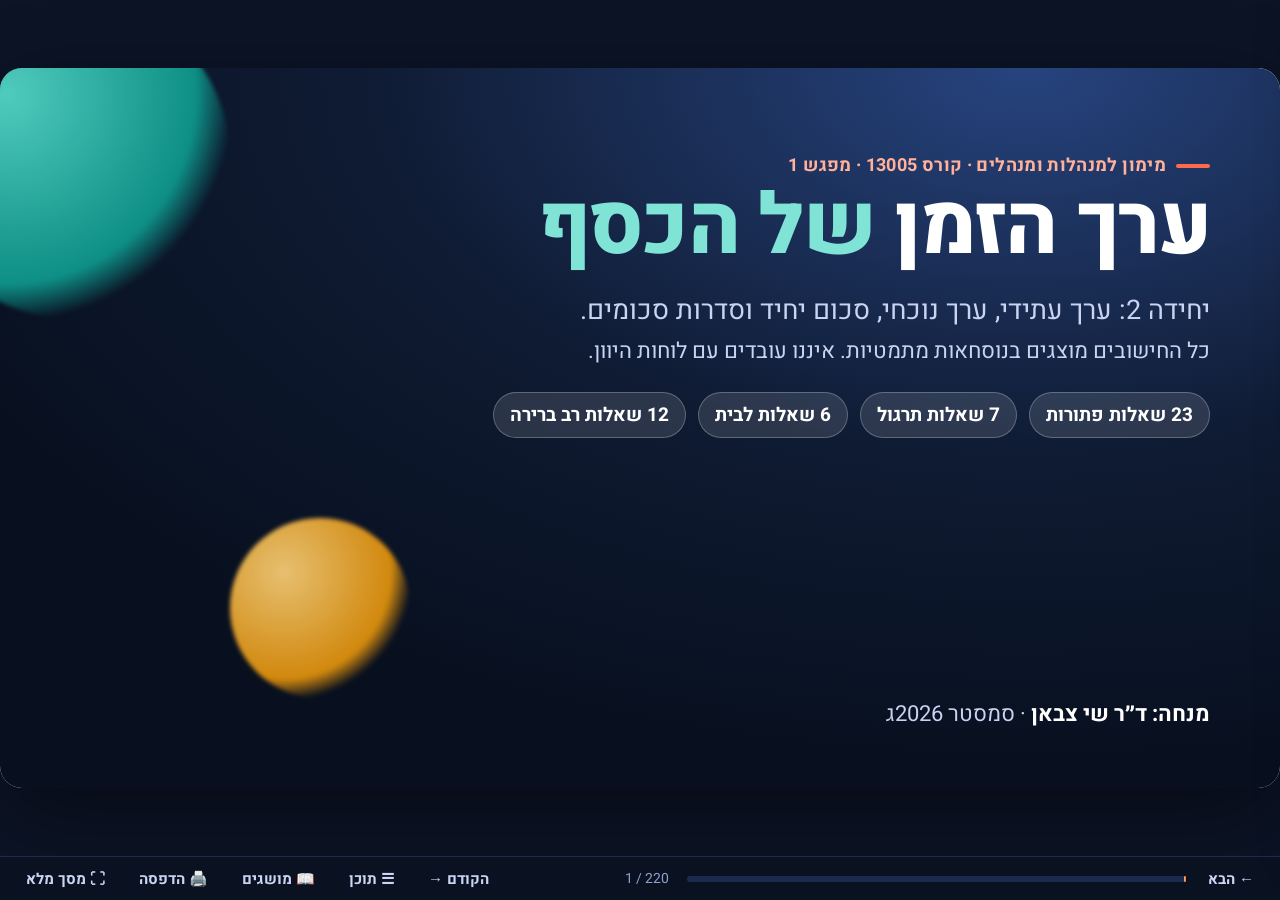
==== commit 550b27e4: "Both lessons: equations build piece by piece with notes, memes, interim summaries - Every worked equ" ====
--- a/lectures/lecture-1/presentation.html
+++ b/lectures/lecture-1/presentation.html
@@ -330,15 +330,66 @@
 @media print{.tl .rg{display:none}}
 .qstem.in{background:#f6f2ea;border-radius:10px;padding:7px 12px;margin-bottom:6px}
 .qstem.in p{font-size:20px;line-height:1.4;font-weight:600}
+
+/* lesson 2 animations: growing bars, flowchart, cell-by-cell tables, tips, interim summaries */
+.ch{display:block;width:100%;height:auto;direction:ltr;unicode-bidi:isolate;font-family:inherit}
+.ch .gb{transform-box:fill-box;transform-origin:center bottom}
+.slide.on .ch .st.show .gb,.slide.on .ch .auto .gb{animation:tlgrow .55s ease both;animation-delay:var(--d,0s)}
+.slide.on .ch .st.show .vl,.slide.on .ch .auto .vl{animation:tlfade .4s ease both;animation-delay:calc(var(--d,0s) + .45s)}
+.ch .hl{transform-box:fill-box;transform-origin:left center}
+.slide.on .ch .st.show .hl{animation:tldraw .8s ease both}
+.ckey{display:flex;gap:22px;justify-content:center;font-size:17px;color:var(--mut);margin-top:4px}
+.ckey i{display:inline-block;width:14px;height:14px;border-radius:4px;margin-left:6px;vertical-align:-1px}
+.fc{display:flex;flex-direction:column;align-items:center}
+.fcq{background:#1b2d55;color:#fff;border-radius:16px;padding:12px 28px;font-size:24px;font-weight:800;box-shadow:0 8px 24px rgba(27,45,85,.25)}
+.fcr{display:grid;gap:20px;width:100%}.fcr.n2{grid-template-columns:1fr 1fr}.fcr.n3{grid-template-columns:repeat(3,1fr)}.fcr.n4{grid-template-columns:repeat(4,1fr)}
+.fcb{display:flex;flex-direction:column;align-items:center}
+.fca{display:block;width:4px;height:40px;background:#ff6a4d;transform-origin:top center;position:relative;margin-top:4px}
+.fca::after{content:'';position:absolute;bottom:-9px;left:-7px;border-left:9px solid transparent;border-right:9px solid transparent;border-top:11px solid #ff6a4d}
+.fcbox{background:#fff;border-radius:16px;box-shadow:0 2px 0 var(--line),0 10px 26px rgba(22,33,58,.08);padding:12px 14px;width:100%;text-align:center;margin-top:12px;border-top:6px solid #ff6a4d;display:flex;flex-direction:column;gap:6px}
+.fcbox b{font-size:22px;color:#1b2d55}.fcbox span{font-size:18px;line-height:1.35}.fcbox .eq{font-size:22px;margin:2px 0}.fcex{font-size:17px;color:var(--mut);background:#f4f1e8;border-radius:10px;padding:6px 8px}
+@keyframes fcdrop{from{transform:scaleY(0)}to{transform:none}}
+.slide.on .fcq.st.show{animation:tlpop .45s ease both}
+.slide.on .fcb.st.show .fca{animation:fcdrop .35s ease both}
+.slide.on .fcb.st.show .fcbox{animation:tlpop .5s .3s ease both}
+.ctb td{text-align:center;vertical-align:top}.ctb td.st{display:table-cell}.ctb td b{display:block;font-size:21px}.ctb .how{display:block;font-size:17px;color:var(--mut);direction:rtl;margin-top:2px}
+@keyframes cellflash{0%{background:#ffe7a8}100%{background:transparent}}
+.slide.on .ctb td.st.show{animation:cellflash 1.4s ease both}
+.ctb.sm td b{font-size:18px}.ctb.sm td{padding:4px 6px}
+.band.tip{background:#e9f7f1;border-right:6px solid #0f9d90}
+.steps.sumup li{font-size:24px}
+
+.route.r6{grid-template-columns:repeat(6,1fr)}.route.r6 .rcard{min-height:0;padding:10px 12px}.route.r6 .rcard b{font-size:19px}.route.r6 .rcard span{font-size:17px}.route.r6 .rcard .n{font-size:30px}
+
+/* worked equations built piece by piece, each piece with a short note under it */
+.eq.seq{display:flex;justify-content:center;align-items:flex-start;gap:3px;flex-wrap:nowrap}
+.sg{display:inline-flex;flex-direction:column;align-items:center}
+.sg .sm{white-space:nowrap}
+.sg{min-width:104px}.sg .nt{display:block;width:0;min-width:100%;white-space:normal;font-size:17px;color:#0b6e65;font-weight:700;direction:rtl;text-align:center;line-height:1.2;margin-top:3px;border-top:2px solid #7fe3d6;padding-top:2px;font-family:inherit}
+.slide.on .sg.st.show .sm{animation:sgpop .45s ease both}
+@keyframes sgpop{0%{background:#fff3c4;border-radius:8px}100%{background:transparent}}
+.solw.two .sg .nt,.solw .sg .nt{font-size:17px}
+
+/* memes: original cartoons, two panels, a punchline */
+.meme{background:#16213a;border-radius:18px;padding:12px 14px 14px;color:#fff;box-shadow:0 8px 24px rgba(15,27,51,.25)}
+.meme .mt{font-size:24px;font-weight:800;text-align:center;margin-bottom:10px;color:#ffd37a}
+.meme .mps{display:flex;gap:14px}
+.meme .mp{flex:1 1 0;background:#fff;border-radius:12px;padding:10px 10px 12px;display:flex;flex-direction:column;align-items:center;min-width:0}
+.meme .mart svg{width:96px;height:96px;direction:ltr}
+.meme .mcap{color:#16213a;font-size:19px;font-weight:800;text-align:center;line-height:1.3;margin-top:6px}
+.meme.big{max-width:900px;margin:6px auto 0}.meme.big .mart svg{width:210px;height:210px}.meme.big .mcap{font-size:24px}
+.slide.on .meme .mp{animation:mpop .55s both}.slide.on .meme .mp+.mp{animation-delay:.45s}
+@keyframes mpop{from{opacity:0;transform:scale(.85) rotate(-2deg)}to{opacity:1;transform:none}}
+.slide.memeslide .band{max-width:900px;margin:12px auto 0;font-size:24px}
 </style>
 </head>
 <body>
 <div class="stage" id="stage">
 <section class="slide dark s1 on" id="s-title" data-title="פתיחה"><div class="orb" style="width:320px;height:320px;background:radial-gradient(circle at 30% 30%,#58e0cf,#0f9d90 60%,transparent 72%);left:-90px;top:-70px"></div><div class="orb" style="width:180px;height:180px;background:radial-gradient(circle at 30% 30%,#ffd37a,#e8960c 60%,transparent 72%);left:230px;bottom:90px;animation-delay:-3s"></div><div style="position:absolute;right:70px;top:84px;width:880px"><div class="kick" style="color:#ffb199"><span>מימון למנהלות ומנהלים · קורס 13005 · מפגש 1</span></div><h1><span>ערך הזמן</span> <span style="color:#7fe3d6">של הכסף</span></h1><p class="sub" style="margin-top:20px;font-size:27px;color:#c8d4f2">יחידה <span class="n">2</span>: ערך עתידי, ערך נוכחי, סכום יחיד וסדרות סכומים.</p><p class="sub" style="margin-top:6px;font-size:22px;color:#c8d4f2">כל החישובים מוצגים בנוסחאות מתמטיות. איננו עובדים עם לוחות היוון.</p><div class="chipbar" style="margin-top:24px"><span class="chip"><span class="n">23</span> שאלות פתורות</span><span class="chip"><span class="n">7</span> שאלות תרגול</span><span class="chip"><span class="n">6</span> שאלות לבית</span><span class="chip"><span class="n">12</span> שאלות רב ברירה</span></div></div><div style="position:absolute;right:70px;bottom:58px;font-size:22px;color:#c8d4f2"><b style="color:#fff">מנחה: ד״ר שי צבאן</b> · סמסטר 2026ג</div></section>
-<section class="slide " id="s-scope" data-title="לפני הכול: מה תוכלו לפתור"><div class="kick"><span>לפני הכול</span></div><h2>לפני הכול: מה תוכלו לפתור אחרי המצגת הזו</h2><div class="band warn"><b>חשוב:</b> חסר לכם שלא תלמדו את כל המצגת! המטלה איננה מייצגת את הבחינה, ואיננה מספיקה לה.</div><div class="row eq2 top"><div class="card"><b class="ct">אחרי המצגת כולה תוכלו לפתור</b><ul class="lg"><li class="st " data-n="10">ערך עתידי וערך נוכחי של סכום יחיד, בריבית קבועה ובריבית משתנה.</li><li class="st " data-n="20">ערך עתידי וערך נוכחי של סדרה, בתום תקופה ובתחילת תקופה.</li><li class="st " data-n="30">סדרה דחויה, המשך צבירה, ופיצול לתתי סדרות כשהסכום או הריבית משתנים.</li><li class="st " data-n="40">חילוץ ההפקדה, ההחזר או מספר התקופות.</li><li class="st " data-n="50">הלוואה: החזר, סך הריבית, יתרה ומחזור.</li><li class="st " data-n="60">זרם אינסופי קבוע, כולל התאמה וחילוץ התשואה.</li></ul></div><div class="card st" data-n="70"><b class="ct">״כל המצגת״ פירושו כל עשרת החלקים</b><p class="lg">גם החלקים שלא הספקנו במפגש. חלק שלא הספקנו הוא חומר ללימוד עצמי, והוא חובה בדיוק כמו החלקים שפתרנו יחד.</p><p class="lg">התרגול לבית (חלק <span class="n">9</span>) והנספח (חלק <span class="n">10</span>) הם חלק מן החומר, ולא תוספת רשות.</p></div></div><div class="st band dg" data-n="80"><b>דגש:</b> הסדר הנכון: קודם פותרים את כל המצגת. רק אחר כך ניגשים למטלה, ולא מתוך מחשבה שהיא מייצגת. ובמקביל עובדים על רצפי הלמידה שבאתר הקורס.</div></section>
-<section class="slide " id="s-mmn" data-title="המטלה מול המצגת"><div class="kick"><span>לפני הכול</span></div><h2>ממ״ן <span class="n">01</span> מול המצגת: על אילו חלקים נשענת כל שאלה</h2><div class="band warn"><b>חשוב:</b> שוב, כי זה חשוב: המטלה בודקת חלק מן החומר. הבחינה בודקת את כולו. מי שלומד רק לפי המטלה, מגיע לבחינה חסר.</div><table class="tbl2 mmn"><tr><th>במטלה</th><th>הנושא</th><th>איפה במצגת</th></tr><tr><td><span class="n">1.1</span></td><td>הפקדות בתחילת שנה, ריבית קבועה מול ריבית משתנה</td><td>שאלה <span class="n">2</span> · שאלה <span class="n">7</span> · תרגול <span class="n">2</span></td></tr><tr class="st" data-n="10"><td><span class="n">1.2</span></td><td>הפקדות חודשיות שמממנות מלגה לצמיתות</td><td>תרגול <span class="n">7</span> · שאלה <span class="n">22</span> · המרת הריבית השנתית לחודשית: מפגש <span class="n">2</span></td></tr><tr class="st" data-n="20"><td><span class="n">1.3</span></td><td>זרם אינסופי צומח</td><td>מפגש <span class="n">2</span></td></tr><tr class="st" data-n="30"><td><span class="n">1.4</span></td><td>ריבית פשוטה, לוח שפיצר ולוח קרן שווה</td><td>המפגשים הבאים</td></tr><tr class="st" data-n="40"><td><span class="n">1.5</span></td><td>מספר ההפקדות לא נתון, והמשך צבירה</td><td>תרגול <span class="n">1</span> · שאלה <span class="n">3</span> · המרת הריבית: מפגש <span class="n">2</span></td></tr><tr class="st" data-n="50"><td><span class="n">1.6</span></td><td>תחילת שנה, שינוי בסכום ובריבית</td><td>תרגול <span class="n">3</span> · שאלה <span class="n">10</span> · שאלה <span class="n">11</span></td></tr><tr class="st" data-n="60"><td><span class="n">1.7</span></td><td>זרם אינסופי, התקבול הראשון היום, חילוץ התשואה</td><td>תרגול <span class="n">6</span> · שאלה <span class="n">22</span></td></tr><tr class="st" data-n="70"><td><span class="n">1.8</span></td><td>קצבה בתחילת כל חודש, ריבית משתנה</td><td>תרגול <span class="n">4</span> · שאלה <span class="n">17</span></td></tr><tr class="st" data-n="80"><td><span class="n">1.9</span></td><td>ריבית ריאלית ואינפלציה</td><td>מפגש <span class="n">2</span></td></tr><tr class="st" data-n="90"><td><span class="n">1.10</span> ו-<span class="n">3</span></td><td>אגרות חוב (אג״ח), ריאלי מול נומינלי</td><td>המפגשים הבאים</td></tr><tr class="st" data-n="100"><td><span class="n">2</span>: א, ג, ד, ה, ו</td><td>הלוואה: תשלום, סך ריבית, יתרה במשוואה, מחזור</td><td>שאלה <span class="n">19</span> · תרגול <span class="n">5</span></td></tr><tr class="st" data-n="110"><td><span class="n">2</span>: ב</td><td>לוח סילוקין מלא</td><td>המפגשים הבאים</td></tr></table><div class="st band dg" data-n="130"><b>דגש:</b> הטבלה מראה על מה כל שאלה נשענת. היא איננה מחליפה אף חלק של המצגת. פותרים הכול, ורק אז את המטלה.</div></section>
+<section class="slide " id="s-scope" data-title="לפני הכול: מה תוכלו לפתור"><div class="kick"><span>לפני הכול</span></div><h2>לפני הכול: מה תוכלו לפתור אחרי המצגת הזו</h2><div class="band warn"><b>חשוב:</b> חסר לכם שלא תלמדו את כל המצגת! המטלה איננה מייצגת את הבחינה, ואיננה מספיקה לה.</div><div class="row eq2 top"><div class="card"><b class="ct">אחרי המצגת כולה תוכלו לפתור</b><ul class="lg"><li class="st " data-n="10">ערך עתידי וערך נוכחי של סכום יחיד, בריבית קבועה ובריבית משתנה.</li><li class="st " data-n="20">ערך עתידי וערך נוכחי של סדרה, בתום תקופה ובתחילת תקופה.</li><li class="st " data-n="30">סדרה דחויה, המשך צבירה, ופיצול לתתי סדרות כשהסכום או הריבית משתנים.</li><li class="st " data-n="40">חילוץ ההפקדה, ההחזר או מספר התקופות.</li><li class="st " data-n="50">הלוואה: החזר, סך הריבית, יתרה ומחזור.</li><li class="st " data-n="60">זרם אינסופי קבוע, כולל התאמה וחילוץ התשואה.</li></ul></div><div class="card st" data-n="70"><b class="ct">״כל המצגת״ פירושו כל עשרת החלקים</b><p class="lg">גם החלקים שלא הספקנו במפגש. חלק שלא הספקנו הוא חומר ללימוד עצמי, והוא חובה בדיוק כמו החלקים שפתרנו יחד.</p><p class="lg">התרגול לבית (חלק <span class="n">9</span>) והנספח (חלק <span class="n">10</span>) הם חלק מן החומר, ולא תוספת רשות.</p></div></div><div class="st band dg" data-n="80"><b>דגש:</b> הסדר הנכון: קודם פותרים את כל המצגת. רק אחר כך ניגשים למטלה, ולא מתוך מחשבה שהיא מייצגת. ובמקביל עובדים על רצפי הלמידה שבאתר הקורס. ומה שלא הספקנו נשאר ללימוד עצמי, ואני זמין לכל שאלה.</div></section>
+<section class="slide " id="s-mmn" data-title="המטלה מול המצגת"><div class="kick"><span>לפני הכול</span></div><h2>ממ״ן <span class="n">01</span> מול המצגת: על אילו חלקים נשענת כל שאלה</h2><div class="band warn"><b>חשוב:</b> שוב, כי זה חשוב: המטלה בודקת חלק מן החומר. הבחינה בודקת את כולו. מי שלומד רק לפי המטלה, מגיע לבחינה חסר.</div><table class="tbl2 mmn"><tr><th>במטלה</th><th>הנושא</th><th>איפה במצגת</th></tr><tr><td><span class="n">1.1</span></td><td>הפקדות בתחילת שנה, ריבית קבועה מול ריבית משתנה</td><td>שאלה <span class="n">2</span> · שאלה <span class="n">7</span> · תרגול <span class="n">2</span></td></tr><tr class="st" data-n="10"><td><span class="n">1.2</span></td><td>הפקדות חודשיות שמממנות מלגה לצמיתות</td><td>תרגול <span class="n">7</span> · שאלה <span class="n">22</span> · המרת הריבית: מפגש <span class="n">2,</span> חלק <span class="n">4</span></td></tr><tr class="st" data-n="20"><td><span class="n">1.3</span></td><td>זרם אינסופי צומח</td><td>מפגש <span class="n">2</span>: חלק <span class="n">2</span></td></tr><tr class="st" data-n="30"><td><span class="n">1.4</span></td><td>ריבית פשוטה, לוח שפיצר ולוח קרן שווה</td><td>מפגש <span class="n">2</span>: חלקים <span class="n">5</span> ו-<span class="n">7</span></td></tr><tr class="st" data-n="40"><td><span class="n">1.5</span></td><td>מספר ההפקדות לא נתון, והמשך צבירה</td><td>תרגול <span class="n">1</span> · שאלה <span class="n">3</span> · המרת הריבית: מפגש <span class="n">2,</span> חלק <span class="n">4</span></td></tr><tr class="st" data-n="50"><td><span class="n">1.6</span></td><td>תחילת שנה, שינוי בסכום ובריבית</td><td>תרגול <span class="n">3</span> · שאלה <span class="n">10</span> · שאלה <span class="n">11</span></td></tr><tr class="st" data-n="60"><td><span class="n">1.7</span></td><td>זרם אינסופי, התקבול הראשון היום, חילוץ התשואה</td><td>תרגול <span class="n">6</span> · שאלה <span class="n">22</span></td></tr><tr class="st" data-n="70"><td><span class="n">1.8</span></td><td>קצבה בתחילת כל חודש, ריבית משתנה</td><td>תרגול <span class="n">4</span> · שאלה <span class="n">17</span></td></tr><tr class="st" data-n="80"><td><span class="n">1.9</span></td><td>ריבית ריאלית ואינפלציה</td><td>מפגש <span class="n">2</span>: חלק <span class="n">6</span></td></tr><tr class="st" data-n="90"><td><span class="n">1.10</span> ו-<span class="n">3</span></td><td>אגרות חוב (אג״ח), ריאלי מול נומינלי</td><td>מפגש <span class="n">2</span>: חלקים <span class="n">6</span> ו-<span class="n">9</span></td></tr><tr class="st" data-n="100"><td><span class="n">2</span>: א, ג, ד, ה, ו</td><td>הלוואה: תשלום, סך ריבית, יתרה במשוואה, מחזור</td><td>שאלה <span class="n">19</span> · תרגול <span class="n">5</span></td></tr><tr class="st" data-n="110"><td><span class="n">2</span>: ב</td><td>לוח סילוקין מלא</td><td>מפגש <span class="n">2</span>: חלק <span class="n">7</span></td></tr></table><div class="st band dg" data-n="130"><b>דגש:</b> הטבלה מראה על מה כל שאלה נשענת. היא איננה מחליפה אף חלק של המצגת. פותרים הכול, ורק אז את המטלה. השקף הזה חוזר גם בסוף המצגת.</div></section>
 <section class="slide " id="s-unit1" data-title="לפני שמתחילים: יחידה 1"><div class="kick"><span>לפני שמתחילים</span></div><h2>לפני שמתחילים: יחידה <span class="n">1</span></h2><div class="row eq2"><div class="card"><b class="ct">יחידת רקע</b><p class="lg">יחידה <span class="n">1</span> מציגה את הצורך במימון, את מקומו בניהול המודרני, ואת מטרת העל של הפירמה: השאת ערך לבעלים.</p><p class="lg">היחידה איננה כוללת חישובים, ואיננו מקדישים לה זמן במפגש. עברו עליה בלמידה עצמית ברצפי הלמידה שבאתר הקורס, לפני המפגש או אחריו.</p></div><div class="card st" data-n="10"><b class="ct">מכאן מתחילים: יחידה 2</b><p class="lg">יחידה <span class="n">2</span> עוסקת בעקרונות הבסיסיים ביותר של חישובים פיננסיים, ובהשפעה של ערך הזמן על השווי הכספי.</p><p class="lg">כל החישובים מוצגים בנוסחאות מתמטיות. איננו עובדים עם לוחות היוון.</p></div></div><div class="st band note" data-n="20"><b>הערה:</b> בכל שאלות יחידה <span class="n">2,</span> הריבית הנתונה כבר מתאימה לפרק הזמן שבין התזרימים. הפקדות חודשיות מגיעות עם ריבית חודשית, הפקדות שנתיות עם ריבית שנתית. בסוגיית הריבית עצמה (ריבית נקובה, אפקטיבית, ריאלית, המרות) איננו נוגעים עדיין. היא תידון בהמשך הקורס.</div></section>
-<section class="slide " id="s-route" data-title="מה יש ביחידה 2, ואיך המפגש בנוי"><div class="kick"><span>מסלול המפגש</span></div><h2>מה יש ביחידה <span class="n">2,</span> ואיך המפגש בנוי</h2><p class="lead">המפגש מכסה את כל נושאי יחידה <span class="n">2</span> שבאתר הקורס, בסדר אחר: תחילה ערך עתידי, של סכום יחיד ושל סדרה, ואחר כך ערך נוכחי. לחצו על חלק כדי לעבור אליו.</p><div class="route r5"><button class="rcard" data-go="p-1"><div class="n">1</div><b>ערך הזמן של הכסף ושפת העבודה</b><span>מבוא ליחידה: ערך הזמן של הכסף וסימונים</span><em>כ-25 דקות</em></button><button class="rcard" data-go="p-2"><div class="n">2</div><b>כללים, נוסחאות ותהליך עבודה</b><span>מבוא ליחידה: חמשת הכללים והמחשות, ארגז הנוסחאות, שישה צעדים</span><em>כ-40 דקות</em></button><button class="rcard" data-go="p-3"><div class="n">3</div><b>סכום יחיד: ערך עתידי</b><span>סכום יחיד: ערך עתידי של סכום יחיד</span><em>כ-20 דקות</em></button><button class="rcard" data-go="p-4"><div class="n">4</div><b>סדרה: ערך עתידי</b><span>סדרת סכומים: ערך עתידי של סדרת סכומים</span><em>כ-45 דקות</em></button><button class="rcard" data-go="p-5"><div class="n">5</div><b>סכום יחיד: ערך נוכחי</b><span>סכום יחיד: ערך נוכחי, כפעולה ההפוכה לערך עתידי</span><em>כ-20 דקות</em></button><button class="rcard" data-go="p-6"><div class="n">6</div><b>סדרה: ערך נוכחי</b><span>סדרת סכומים: ערך נוכחי והלוואות</span><em>כ-40 דקות</em></button><button class="rcard" data-go="p-7"><div class="n">7</div><b>זרמים אינסופיים</b><span>יישומי ערך נוכחי: זרם אינסופי קבוע</span><em>כ-15 דקות</em></button><button class="rcard" data-go="p-8"><div class="n">8</div><b>סיכום ומפת החלטה</b><span>סיכום היחידה ועשר השגיאות הנפוצות</span><em>כ-10 דקות</em></button><button class="rcard" data-go="p-9"><div class="n">9</div><b>תרגול לבית</b><span>שש שאלות, עם פתרונות מלאים</span><em>עבודה עצמית</em></button><button class="rcard" data-go="p-10"><div class="n">10</div><b>נספח: שאלות רב ברירה</b><span>שתים עשרה שאלות, עם פתרונות מלאים</span><em>עבודה עצמית</em></button></div></section>
+<section class="slide " id="s-route" data-title="מה יש ביחידה 2, ואיך המפגש בנוי"><div class="kick"><span>מסלול המפגש</span></div><h2>מה יש ביחידה <span class="n">2,</span> ואיך המפגש בנוי</h2><p class="lead">המפגש מכסה את כל נושאי יחידה <span class="n">2</span> שבאתר הקורס, בסדר אחר: תחילה ערך עתידי, של סכום יחיד ושל סדרה, ואחר כך ערך נוכחי. לחצו על חלק כדי לעבור אליו.</p><div class="route r6"><button class="rcard" data-go="p-1"><div class="n">1</div><b>ערך הזמן של הכסף ושפת העבודה</b><span>מבוא ליחידה: ערך הזמן של הכסף וסימונים</span><em>כ-25 דקות</em></button><button class="rcard" data-go="p-2"><div class="n">2</div><b>כללים, נוסחאות ותהליך עבודה</b><span>מבוא ליחידה: חמשת הכללים והמחשות, ארגז הנוסחאות, שישה צעדים</span><em>כ-40 דקות</em></button><button class="rcard" data-go="p-3"><div class="n">3</div><b>סכום יחיד: ערך עתידי</b><span>סכום יחיד: ערך עתידי של סכום יחיד</span><em>כ-20 דקות</em></button><button class="rcard" data-go="p-4"><div class="n">4</div><b>סדרה: ערך עתידי</b><span>סדרת סכומים: ערך עתידי של סדרת סכומים</span><em>כ-45 דקות</em></button><button class="rcard" data-go="p-5"><div class="n">5</div><b>סכום יחיד: ערך נוכחי</b><span>סכום יחיד: ערך נוכחי, כפעולה ההפוכה לערך עתידי</span><em>כ-20 דקות</em></button><button class="rcard" data-go="p-6"><div class="n">6</div><b>סדרה: ערך נוכחי</b><span>סדרת סכומים: ערך נוכחי והלוואות</span><em>כ-40 דקות</em></button><button class="rcard" data-go="p-7"><div class="n">7</div><b>זרמים אינסופיים</b><span>יישומי ערך נוכחי: זרם אינסופי קבוע</span><em>כ-15 דקות</em></button><button class="rcard" data-go="p-8"><div class="n">8</div><b>סיכום ומפת החלטה</b><span>סיכום היחידה ועשר השגיאות הנפוצות</span><em>כ-10 דקות</em></button><button class="rcard" data-go="p-9"><div class="n">9</div><b>תרגול לבית</b><span>שש שאלות, עם פתרונות מלאים</span><em>עבודה עצמית</em></button><button class="rcard" data-go="p-10"><div class="n">10</div><b>נספח: שאלות רב ברירה</b><span>שתים עשרה שאלות, עם פתרונות מלאים</span><em>עבודה עצמית</em></button></div><div class="band note"><b>הערה:</b> מה שלא נספיק נשאר ללימוד עצמי, באותה רמת חובה. אני זמין לכל שאלה. בסוף המצגת: שקף ההפניות למטלה.</div></section>
 <section class="slide dark pd" id="p-1" data-title="פתיחת חלק 1: ערך הזמן של הכסף ושפת העבודה" style="--pc:#7fe3d6"><div class="pd-num">1</div><div class="pd-in"><div class="kick" style="color:#ffb199"><span>חלק <span class="n">1</span> מתוך <span class="n">10</span> · כ-<span class="n">25</span> דקות</span></div><div class="pd-h">ערך הזמן של הכסף ושפת העבודה</div><div class="pd-q">שאלת החלק: מדוע שקל היום איננו שקל בעוד שנה?</div><div class="pd-cols"><div class="pd-box"><b>מה נעשה בחלק הזה</b><ul><li>ערך הזמן של הכסף, קרן וריבית</li><li>שתי הפעולות היחידות על ציר הזמן</li><li>שבעת הסימונים של היחידה</li><li>בדיקת הבנה קצרה</li></ul></div></div></div></section>
 <section class="slide " id="s-time" data-title="ערך הזמן של הכסף"><div class="kick"><span>חלק <span class="n">1</span> · הגדרה והדגמה</span></div><h2>כסף איננו אדיש לזמן</h2><div class="row eq2 top"><div class="card def"><b class="dn"><span class="term" data-t="tv">ערך הזמן של הכסף</span></b><p>הפער בשווי בין אותו סכום בשתי נקודות זמן. מי שמחזיק כסף היום יכול להשקיע אותו ולצבור ריבית. מי שמקבל את הכסף רק בעתיד, ויתר על צבירת הריבית הזו.</p><div class="demo"><b>דוגמה:</b> <span class="n">100</span> ש״ח היום, בריבית <span class="n">10%</span>, הם <span class="n">110</span> ש״ח בעוד שנה. לכן <span class="n">100</span> ש״ח היום שווים יותר מ-<span class="n">100</span> ש״ח בעוד שנה.</div></div><div class="col"><div class="st card def" data-n="10"><b class="dn"><span class="term" data-t="principal">קרן</span></b><p>הסכום המקורי שהופקד או שנלווה.</p><div class="demo"><b>דוגמה:</b> מפקידים <span class="n">1,000</span> ש״ח: הקרן היא <span class="n">1,000</span> ש״ח.</div></div><div class="st card def" data-n="20"><b class="dn"><span class="term" data-t="interest">ריבית</span></b><p>התוספת שמשולמת בעד השימוש בכסף בפרק זמן נתון.</p><div class="demo"><b>דוגמה:</b> <span class="n">1,000</span> ש״ח בריבית <span class="n">5%</span> לשנה מניבים ריבית של <span class="n">50</span> ש״ח בשנה.</div></div></div></div><div class="st band note" data-n="30"><b>הערה:</b> הפער בין שתי נקודות הזמן הוא הריבית. אין כאן עניין של אינפלציה או של סיכון: עד הודעה חדשה אנחנו מתעלמים משניהם.</div></section>
 <section class="slide " id="s-axis" data-title="ציר הזמן ונקודת זמן 0"><div class="kick"><span>חלק <span class="n">1</span> · הגדרה והדגמה</span></div><h2>ציר הזמן: השפה שבה מציירים כל שאלה</h2><div class="row eq2 top"><div class="card def"><b class="dn"><span class="term" data-t="timeline">ציר זמן</span></b><p>קו שעליו מסמנים מתי כל סכום מתרחש. כל שתי שנתות סמוכות מרוחקות זו מזו תקופה אחת.</p><div class="demo"><b>דוגמה:</b> הפקדה עכשיו מסומנת בזמן <span class="n">0,</span> והפקדה בעוד שנתיים, בתקופות שנתיות, בזמן <span class="n">2</span>.</div></div><div class="st card def" data-n="10"><b class="dn"><span class="term" data-t="flow">תזרים</span></b><p>סכום בודד שעובר בנקודת זמן אחת: הפקדה, תקבול או החזר.</p><div class="demo"><b>דוגמה:</b> <span class="n">500</span> ש״ח שמתקבלים בעוד <span class="n">3</span> שנים הם תזרים בזמן <span class="n">3</span>.</div></div></div><div class="st card tlw" data-n="20"><svg class="tl" dir="ltr" viewBox="0 0 1120 113" role="img"><g class="an ax"><line x1="6" y1="76" x2="1108" y2="76" stroke="#1b2d55" stroke-width="2.6"/><polygon points="1116,76 1103,70 1103,82" fill="#1b2d55"/></g><line x1="28.0" y1="70" x2="28.0" y2="82" stroke="#1b2d55" stroke-width="2.2"/><text x="28.0" y="103.0" font-size="21" text-anchor="middle" fill="#16213a" font-weight="600">0</text><line x1="238.4" y1="70" x2="238.4" y2="82" stroke="#1b2d55" stroke-width="2.2"/><text x="238.4" y="103.0" font-size="21" text-anchor="middle" fill="#16213a" font-weight="600">1</text><line x1="448.8" y1="70" x2="448.8" y2="82" stroke="#1b2d55" stroke-width="2.2"/><text x="448.8" y="103.0" font-size="21" text-anchor="middle" fill="#16213a" font-weight="600">2</text><line x1="659.2" y1="70" x2="659.2" y2="82" stroke="#1b2d55" stroke-width="2.2"/><text x="659.2" y="103.0" font-size="21" text-anchor="middle" fill="#16213a" font-weight="600">3</text><line x1="869.6" y1="70" x2="869.6" y2="82" stroke="#1b2d55" stroke-width="2.2"/><text x="869.6" y="103.0" font-size="21" text-anchor="middle" fill="#16213a" font-weight="600">4</text><line x1="1080.0" y1="70" x2="1080.0" y2="82" stroke="#1b2d55" stroke-width="2.2"/><text x="1080.0" y="103.0" font-size="21" text-anchor="middle" fill="#16213a" font-weight="600">5</text><g class="an fl" style="--d:0.35s"><line x1="28.0" y1="76" x2="28.0" y2="40" stroke="#ff6a4d" stroke-width="3"/><polygon points="28.0,32 22.5,43 33.5,43" fill="#ff6a4d"/><text x="28.0" y="27.0" font-size="20" text-anchor="middle" fill="#b8391f" font-weight="700">200</text></g><g class="an fl" style="--d:0.47s"><line x1="659.2" y1="76" x2="659.2" y2="40" stroke="#ff6a4d" stroke-width="3"/><polygon points="659.2,32 653.7,43 664.7,43" fill="#ff6a4d"/><text x="659.2" y="27.0" font-size="20" text-anchor="middle" fill="#b8391f" font-weight="700">500</text></g></svg></div></section>
@@ -348,27 +399,33 @@
 <section class="slide " id="s-not1" data-title="סימונים: PV, FV, PMT"><div class="kick"><span>חלק <span class="n">1</span> · סימונים</span></div><h2>שפת העבודה: שלושת הערכים</h2><table class="tbl2 big"><tr><th>סימון</th><th>שם</th><th>משמעות</th><th>דוגמה</th></tr><tr><td><b><span class="term" data-t="pv">PV</span></b></td><td>ערך נוכחי</td><td>שווי כספי בזמן <span class="n">0,</span> כלומר היום. ביחידות הלימוד מסומן גם <span class="m" dir="ltr">V<sub>0</sub></span>.</td><td>מפקידים היום <span class="n">100</span>: <span class="m" dir="ltr">PV = 100</span></td></tr><tr class="st" data-n="10"><td><b><span class="term" data-t="fv">FV</span></b></td><td>ערך עתידי</td><td>שווי כספי מצטבר (קרן בתוספת ריבית) בנקודת זמן עתידית. ביחידות הלימוד מסומן גם <span class="m" dir="ltr">V<sub>t</sub></span>.</td><td>בעוד שנה, בריבית <span class="n">10%</span>: <span class="m" dir="ltr">FV = 110</span></td></tr><tr class="st" data-n="20"><td><b><span class="term" data-t="pmt">PMT</span></b></td><td>תזרים תקופתי</td><td>קיצור של Payment. הסכום הקבוע החוזר על עצמו בסדרה: הפקדה, תקבול או החזר. ביחידות הלימוד מסומן לעתים <span class="m" dir="ltr">a</span>.</td><td><span class="n">100</span> ש״ח בכל חודש: <span class="m" dir="ltr">PMT = 100</span></td></tr></table></section>
 <section class="slide " id="s-not2" data-title="סימונים: r ו-t"><div class="kick"><span>חלק <span class="n">1</span> · סימונים</span></div><h2>שפת העבודה: ריבית ומספר תקופות</h2><table class="tbl2 big"><tr><th>סימון</th><th>שם</th><th>משמעות</th><th>דוגמה</th></tr><tr><td><b><span class="term" data-t="r">r</span></b></td><td>שיעור ריבית</td><td>הריבית לתקופה אחת. בסדרה: הריבית לפרק הזמן שבין תשלומים.</td><td>הפקדות חודשיות, ריבית חודשית: <span class="m" dir="ltr">r = 1%</span></td></tr><tr class="st" data-n="10"><td><b><span class="term" data-t="t">t</span></b></td><td>מספר תקופות</td><td>בסכום יחיד: מספר תקופות הריבית. בסדרה: מספר התשלומים.</td><td>שנתיים של תשלומים חודשיים: <span class="m" dir="ltr">t = 24</span></td></tr><tr class="st" data-n="20"><td><b>n</b></td><td>מספר תקופות ההתאמה</td><td>ההפרש בין נקודת היעד לנקודה שאליה הגיעה הנוסחה.</td><td>הנוסחה בזמן <span class="n">7,</span> היעד בזמן <span class="n">11</span>: <span class="m" dir="ltr">n = 4</span></td></tr></table><div class="st band dg" data-n="10"><b>דגש:</b> בסדרה, <span class="m" dir="ltr">t</span> סופר תשלומים. אם יש <span class="n">24</span> תשלומים, <span class="m" dir="ltr">t = 24</span>, גם כשהסדרה נמצאת רחוק על ציר הזמן.</div></section>
 <section class="slide " id="s-factors" data-title="המקדמים הסדרתיים"><div class="kick"><span>חלק <span class="n">1</span> · הגדרה והדגמה</span></div><h2>שני מכפילים לסדרות: FVFA ו-PVFA</h2><div class="row eq2 top"><div class="card def"><b class="dn"><span class="term" data-t="fvfa">FVFA, מקדם ערך עתידי סדרתי</span></b><p>קיצור של Future Value Factor of an Annuity. המכפיל שהופך תשלום תקופתי קבוע לערך עתידי מצרפי. ביחידות הלימוד: מעע״ס.</p><div class="demo"><b>דוגמה:</b> שתי הפקדות של <span class="n">100</span> בריבית <span class="n">10%</span>: <span class="m" dir="ltr">FVFA(10%,2) = <span class="frac"><span>(1.10)<sup>2</sup> − 1</span><span>0.10</span></span> = 2.1</span>, ולכן <span class="m" dir="ltr">100 × 2.1 = 210</span>. בדיקה: <span class="m" dir="ltr">110 + 100 = 210</span>.</div></div><div class="st card def" data-n="10"><b class="dn"><span class="term" data-t="pvfa">PVFA, מקדם ערך נוכחי סדרתי</span></b><p>קיצור של Present Value Factor of an Annuity. המכפיל שהופך תשלום תקופתי קבוע לערך נוכחי מצרפי. ביחידות הלימוד: מענ״ס.</p><div class="demo"><b>דוגמה:</b> שני תקבולים של <span class="n">100</span> בריבית <span class="n">10%</span>: <span class="m" dir="ltr">PVFA(10%,2) = <span class="frac"><span>1 − (1.10)<sup>−2</sup></span><span>0.10</span></span> = 1.7355</span>, ולכן <span class="m" dir="ltr">100 × 1.7355 = 173.55</span>. בדיקה: <span class="m" dir="ltr">90.91 + 82.64 = 173.55</span>.</div></div></div><div class="st band note" data-n="20"><b>הערה:</b> הסימון בעברית (מעע״ס, מענ״ס) והסימון הלועזי (FVFA, PVFA) מייצגים את אותו ערך בדיוק. אנחנו נחשב אותו תמיד מן הנוסחה, ולא נשלוף אותו מלוח.</div></section>
+<section class="slide memeslide" id="s-mm1" data-title="שקל היום מול שקל בעוד שנה"><div class="kick"><span>חלק <span class="n">1</span> · רגע של הומור</span></div><h2>שקל היום מול שקל בעוד שנה</h2><div class="meme big"><div class="mt">שקל היום מול שקל בעוד שנה</div><div class="mps"><div class="mp"><div class="mart"><svg viewBox="0 0 120 120" dir="ltr" class="" role="img" aria-hidden="true"><circle cx="60" cy="62" r="34" fill="#ffd37a" stroke="#a86703" stroke-width="3"/><circle cx="48.1" cy="56.9" r="4.4" fill="#111"/><circle cx="71.9" cy="56.9" r="4.4" fill="#111"/><path d="M46.4 70.5q13.6 11.9 27.2 0" fill="none" stroke="#111" stroke-width="2.5" stroke-linecap="round"/></svg></div><div class="mcap">שקל היום: ״אני כבר עובד וצובר ריבית.״</div></div><div class="mp"><div class="mart"><svg viewBox="0 0 120 120" dir="ltr" class="" role="img" aria-hidden="true"><circle cx="60" cy="66" r="32" fill="#ffd37a" stroke="#a86703" stroke-width="3"/><path d="M48.8 80.4q11.2 -9.6 22.4 0" fill="none" stroke="#111" stroke-width="2.5" stroke-linecap="round"/><path d="M40 60h12M68 60h12" stroke="#111" stroke-width="3" stroke-linecap="round"/><text x="84" y="34" font-size="26" font-weight="800" fill="#5d6a86">z</text><text x="100" y="18" font-size="24" font-weight="800" fill="#5d6a86">z</text></svg></div><div class="mcap">שקל בעוד שנה: ״אני עוד ישן.״</div></div></div></div><div class="st band dg" data-n="10"><b>דגש:</b> זה ערך הזמן של הכסף: שקל היום שווה יותר, כי הוא כבר יכול לצבור ריבית.</div></section>
 <section class="slide " id="s-q1" data-title="בדיקת הבנה: שפת העבודה"><div class="kick"><span>חלק <span class="n">1</span> · בדיקת הבנה</span></div><h2>בדיקת הבנה: שפת העבודה</h2><div class="mcrow n3"><div class="mc" data-a="1" id="q1a"><div class="q">נועם מפקיד היום <span class="n">1,000</span> ש״ח בחיסכון, ורוצה לדעת כמה יעמוד לרשותו בעוד <span class="n">3</span> שנים. איזו פעולה נדרשת?</div><button class="o" data-i="0">א. משיכה לאחור, ערך נוכחי</button><button class="o" data-i="1">ב. דחיפה קדימה, ערך עתידי</button><button class="o" data-i="2">ג. חילוץ הריבית</button><button class="o" data-i="3">ד. אין צורך בחישוב</button><div class="w"><b>הסבר:</b> הסכום ידוע היום ומבקשים את שוויו בעתיד: דוחפים אותו קדימה על ציר הזמן. זהו ערך עתידי, <span class="term" data-t="fv">FV</span>.</div></div><div class="st " data-n="10"><div class="mc" data-a="2" id="q1b"><div class="q">שקל היום שווה יותר משקל בעוד שנה. מה יוצר את הפער הזה, כפי שהגדרנו ביחידה זו?</div><button class="o" data-i="0">א. אינפלציה</button><button class="o" data-i="1">ב. סיכון</button><button class="o" data-i="2">ג. הריבית שאפשר לצבור</button><button class="o" data-i="3">ד. מס</button><div class="w"><b>הסבר:</b> מי שמחזיק כסף היום יכול לצבור ריבית. מאינפלציה ומסיכון אנו מתעלמים ביחידה זו.</div></div></div><div class="st " data-n="20"><div class="mc" data-a="0" id="q1c"><div class="q">שירה מפקידה <span class="n">100</span> ש״ח בתום כל חודש במשך שנה, בריבית חודשית של <span class="n">1%</span>. מהם <span class="term" data-t="pmt">PMT</span> ו-t?</div><button class="o" data-i="0">א. <span class="m" dir="ltr">PMT = 100, t = 12</span></button><button class="o" data-i="1">ב. <span class="m" dir="ltr">PMT = 1,200, t = 1</span></button><button class="o" data-i="2">ג. <span class="m" dir="ltr">PMT = 100, t = 1</span></button><button class="o" data-i="3">ד. <span class="m" dir="ltr">PMT = 12, t = 100</span></button><div class="w"><b>הסבר:</b> PMT הוא הסכום הקבוע, <span class="n">100</span>. בסדרה, t הוא מספר התשלומים, <span class="n">12</span>.</div></div></div></div></section>
+<section class="slide " id="s-sum1" data-title="סיכום ביניים: שפת העבודה"><div class="kick"><span>חלק <span class="n">1</span> · סיכום ביניים</span></div><h2>סיכום ביניים: שפת העבודה</h2><ol class="steps sumup"><li class="st " data-n="10"><span>רק שתי פעולות: דחיפה קדימה, ערך עתידי, ומשיכה אחורה, ערך נוכחי.</span></li><li class="st " data-n="20"><span><span class="term" data-t="pmt">PMT</span> הוא הסכום הקבוע, r הריבית לתקופה, ו-t מספר התקופות, ובסדרה מספר התשלומים.</span></li><li class="st " data-n="30"><span>חזקה שלילית היא חלוקה: <span class="m" dir="ltr">(1.10)<sup>−2</sup> = <span class="frac"><span>1</span><span>(1.10)<sup>2</sup></span></span></span>.</span></li></ol></section>
 <section class="slide dark pd" id="p-2" data-title="פתיחת חלק 2: כללים, נוסחאות ותהליך עבודה" style="--pc:#7fe3d6"><div class="pd-num">2</div><div class="pd-in"><div class="kick" style="color:#ffb199"><span>חלק <span class="n">2</span> מתוך <span class="n">10</span> · כ-<span class="n">40</span> דקות</span></div><div class="pd-h">כללים, נוסחאות ותהליך עבודה</div><div class="pd-q">שאלת החלק: באילו כלים נפתרת כל שאלה ביחידה?</div><div class="pd-note">כל שאלה ביחידה <span class="n">2</span> נפתרת באמצעות חמשת הכללים הבאים. אין כלל שישי.</div><div class="pd-cols"><div class="pd-box"><b>מה נעשה בחלק הזה</b><ul><li>חמשת כללי היסוד, כל אחד עם המחשה מספרית</li><li>ארגז הנוסחאות: כל נוסחה אחרי התרגיל שמדגים אותה</li><li>תהליך עבודה של שישה צעדים</li><li>מפת אבחון מהירה</li></ul></div></div></div></section>
 <section class="slide " id="s-r1x" data-title="המחשה: ריבית דריבית שנה אחר שנה"><div class="kick"><span>חלק <span class="n">2</span> · דוגמה לפני כלל <span class="n">1</span></span></div><h2>המחשה: החיסכון של משה, שנה אחר שנה</h2><div class="qg"><div class="qr"><div class="card qstem"><p>משה הפקיד היום <span class="n">1,000</span> ש״ח בתוכנית חיסכון הנושאת ריבית שנתית של <span class="n">10%</span>. הריבית נצברת בסוף כל שנה ונשארת בחיסכון.</p><p>מהו הסכום שיעמוד לרשות משה בתום <span class="n">3</span> שנים? וכמה היה מקבל, אילו הריבית הייתה מחושבת על הקרן בלבד?</p></div><div class="card tlw"><svg class="tl" dir="ltr" viewBox="0 0 560 246" role="img"><g class="an ax"><line x1="6" y1="76" x2="548" y2="76" stroke="#1b2d55" stroke-width="2.6"/><polygon points="556,76 543,70 543,82" fill="#1b2d55"/></g><line x1="28.0" y1="70" x2="28.0" y2="82" stroke="#1b2d55" stroke-width="2.2"/><text x="28.0" y="101.0" font-size="19" text-anchor="middle" fill="#16213a" font-weight="600">0</text><line x1="192.0" y1="70" x2="192.0" y2="82" stroke="#1b2d55" stroke-width="2.2"/><text x="192.0" y="101.0" font-size="19" text-anchor="middle" fill="#16213a" font-weight="600">1</text><line x1="356.0" y1="70" x2="356.0" y2="82" stroke="#1b2d55" stroke-width="2.2"/><text x="356.0" y="101.0" font-size="19" text-anchor="middle" fill="#16213a" font-weight="600">2</text><line x1="520.0" y1="70" x2="520.0" y2="82" stroke="#1b2d55" stroke-width="2.2"/><text x="520.0" y="101.0" font-size="19" text-anchor="middle" fill="#16213a" font-weight="600">3</text><g class="an fl" style="--d:0.35s"><line x1="28.0" y1="76" x2="28.0" y2="38" stroke="#ff6a4d" stroke-width="3"/><polygon points="28.0,30 22.5,41 33.5,41" fill="#ff6a4d"/><text x="3.0" y="25.0" font-size="18" text-anchor="start" fill="#b8391f" font-weight="700">1,000</text></g><line x1="520.0" y1="76" x2="520.0" y2="30" stroke="#16213a" stroke-width="1.6" stroke-dasharray="2 4"/><g class="an fd" style="--d:.6s"><text x="520.0" y="25.0" font-size="19" text-anchor="middle" fill="#16213a" font-weight="800">FV = ?</text></g><g class="st" data-n="10" style="--d:1.00s"><line x1="28.0" y1="104" x2="28.0" y2="119" stroke="#8a93aa" stroke-width="1.4" stroke-dasharray="2 4"/><line x1="192.0" y1="104" x2="192.0" y2="119" stroke="#8a93aa" stroke-width="1.4" stroke-dasharray="2 4"/><circle cx="28.0" cy="119" r="4.5" fill="#0f9d90"/><line class="an mv f" x1="28.0" y1="119" x2="183.0" y2="119" stroke="#0f9d90" stroke-width="2.6" stroke-dasharray="7 5"/><polygon class="an ah" points="192.0,119 181.0,113 181.0,125" fill="#0f9d90"/><text x="110.0" y="143.0" font-size="18" text-anchor="middle" fill="#0f9d90" font-weight="700">× 1.10</text></g><g class="st" data-n="20" style="--d:1.45s"><line x1="192.0" y1="104" x2="192.0" y2="164" stroke="#8a93aa" stroke-width="1.4" stroke-dasharray="2 4"/><line x1="356.0" y1="104" x2="356.0" y2="164" stroke="#8a93aa" stroke-width="1.4" stroke-dasharray="2 4"/><circle cx="192.0" cy="164" r="4.5" fill="#0f9d90"/><line class="an mv f" x1="192.0" y1="164" x2="347.0" y2="164" stroke="#0f9d90" stroke-width="2.6" stroke-dasharray="7 5"/><polygon class="an ah" points="356.0,164 345.0,158 345.0,170" fill="#0f9d90"/><text x="274.0" y="188.0" font-size="18" text-anchor="middle" fill="#0f9d90" font-weight="700">× 1.10</text></g><g class="st" data-n="30" style="--d:1.90s"><line x1="356.0" y1="104" x2="356.0" y2="209" stroke="#8a93aa" stroke-width="1.4" stroke-dasharray="2 4"/><line x1="520.0" y1="104" x2="520.0" y2="209" stroke="#8a93aa" stroke-width="1.4" stroke-dasharray="2 4"/><circle cx="356.0" cy="209" r="4.5" fill="#0f9d90"/><line class="an mv f" x1="356.0" y1="209" x2="511.0" y2="209" stroke="#0f9d90" stroke-width="2.6" stroke-dasharray="7 5"/><polygon class="an ah" points="520.0,209 509.0,203 509.0,215" fill="#0f9d90"/><text x="438.0" y="233.0" font-size="18" text-anchor="middle" fill="#0f9d90" font-weight="700">× 1.10</text></g></svg><div class="tlk"><span><i class="kf"></i>תזרים</span><span><i class="kv"></i>דחיפה קדימה</span></div></div></div><div class="solw"><p class="st sp" data-n="10"><b>שנה אחר שנה.</b> בכל שנה הריבית מחושבת על היתרה שבתחילת השנה, כולל הריבית של השנים הקודמות:</p><table class="tbl2 big ytbl"><tr><th>שנה</th><th>יתרת פתיחה</th><th>ריבית השנה</th><th>יתרת סגירה</th></tr><tr class="st" data-n="10"><td><span class="n">1</span></td><td><span class="n">1,000</span></td><td><span class="m" dir="ltr">1,000 × 10% = 100</span></td><td><span class="n">1,100</span></td></tr><tr class="st" data-n="20"><td><span class="n">2</span></td><td><span class="n">1,100</span></td><td><span class="m" dir="ltr">1,100 × 10% = 110</span></td><td><span class="n">1,210</span></td></tr><tr class="st" data-n="30"><td><span class="n">3</span></td><td><span class="n">1,210</span></td><td><span class="m" dir="ltr">1,210 × 10% = 121</span></td><td><span class="n">1,331</span></td></tr></table></div></div></section>
 <section class="slide " id="s-r1xb" data-title="המחשה: ריבית דריבית בנוסחה"><div class="kick"><span>חלק <span class="n">2</span> · דוגמה לפני כלל <span class="n">1</span></span></div><h2>המחשה: החיסכון של משה, בנוסחה</h2><div class="qg"><div class="qr"><div class="card qstem"><p>משה הפקיד היום <span class="n">1,000</span> ש״ח בתוכנית חיסכון הנושאת ריבית שנתית של <span class="n">10%</span>. מהו הסכום שיעמוד לרשותו בתום <span class="n">3</span> שנים?</p></div><div class="card tlw"><svg class="tl" dir="ltr" viewBox="0 0 560 156" role="img"><g class="an ax"><line x1="6" y1="76" x2="548" y2="76" stroke="#1b2d55" stroke-width="2.6"/><polygon points="556,76 543,70 543,82" fill="#1b2d55"/></g><line x1="28.0" y1="70" x2="28.0" y2="82" stroke="#1b2d55" stroke-width="2.2"/><text x="28.0" y="101.0" font-size="19" text-anchor="middle" fill="#16213a" font-weight="600">0</text><line x1="192.0" y1="70" x2="192.0" y2="82" stroke="#1b2d55" stroke-width="2.2"/><text x="192.0" y="101.0" font-size="19" text-anchor="middle" fill="#16213a" font-weight="600">1</text><line x1="356.0" y1="70" x2="356.0" y2="82" stroke="#1b2d55" stroke-width="2.2"/><text x="356.0" y="101.0" font-size="19" text-anchor="middle" fill="#16213a" font-weight="600">2</text><line x1="520.0" y1="70" x2="520.0" y2="82" stroke="#1b2d55" stroke-width="2.2"/><text x="520.0" y="101.0" font-size="19" text-anchor="middle" fill="#16213a" font-weight="600">3</text><g class="an fl" style="--d:0.35s"><line x1="28.0" y1="76" x2="28.0" y2="38" stroke="#ff6a4d" stroke-width="3"/><polygon points="28.0,30 22.5,41 33.5,41" fill="#ff6a4d"/><text x="3.0" y="25.0" font-size="18" text-anchor="start" fill="#b8391f" font-weight="700">1,000</text></g><line x1="520.0" y1="76" x2="520.0" y2="30" stroke="#16213a" stroke-width="1.6" stroke-dasharray="2 4"/><g class="an fd" style="--d:.6s"><text x="557.0" y="25.0" font-size="19" text-anchor="end" fill="#16213a" font-weight="800">FV<tspan dy="4.6" font-size="13.7">3</tspan><tspan dy="-4.6"> </tspan> = 1,331</text></g><g class="st" data-n="10" style="--d:1.00s"><line x1="28.0" y1="104" x2="28.0" y2="119" stroke="#8a93aa" stroke-width="1.4" stroke-dasharray="2 4"/><line x1="520.0" y1="104" x2="520.0" y2="119" stroke="#8a93aa" stroke-width="1.4" stroke-dasharray="2 4"/><circle cx="28.0" cy="119" r="4.5" fill="#0f9d90"/><line class="an mv f" x1="28.0" y1="119" x2="511.0" y2="119" stroke="#0f9d90" stroke-width="2.6" stroke-dasharray="7 5"/><polygon class="an ah" points="520.0,119 509.0,113 509.0,125" fill="#0f9d90"/><text x="274.0" y="143.0" font-size="18" text-anchor="middle" fill="#0f9d90" font-weight="700">× (1.10)<tspan dy="-6.8" font-size="13.0">3</tspan><tspan dy="6.8"> </tspan></text></g></svg><div class="tlk"><span><i class="kf"></i>תזרים</span><span><i class="kv"></i>דחיפה קדימה</span></div></div></div><div class="solw"><p class="st sp" data-n="10"><b>מהטבלה לנוסחה.</b> בטבלה הכפלנו שלוש פעמים ב-<span class="n">1.10</span>, פעם בכל שנה. שלוש מכפלות זהות הן חזקה: <span class="m" dir="ltr">1,000 × 1.10 × 1.10 × 1.10 = 1,000 × (1.10)<sup>3</sup></span>.</p><p class="st sp" data-n="20">בכתיב כללי, זו הנוסחה של ערך עתידי של סכום יחיד:</p><div class="st fxs" data-n="20"><div class="fxw"><div class="eq  fx" dir="ltr">FV = <span class="term" data-t="pv">PV</span> × (1 + r)<sup>t</sup></div><div class="lgd"><b>מקרא:</b> <span><i dir="ltr">PV</i> ערך נוכחי</span><span><i dir="ltr"><span class="term" data-t="fv">FV</span></i> ערך עתידי</span><span><i dir="ltr">r</i> ריבית לתקופה</span><span><i dir="ltr">t</i> מספר תקופות; בסדרה, מספר התשלומים</span></div></div></div><p class="st sp" data-n="30">מציבים את נתוני משה: <span class="m" dir="ltr">PV = 1,000</span>, <span class="m" dir="ltr">r = 10%</span>, <span class="m" dir="ltr">t = 3</span>:</p><div class="st eq" dir="ltr" data-n="30">FV<sub>3</sub> = 1,000 × (1 + 0.10)<sup>3</sup> = 1,000 × 1.331 = 1,331</div><div class="st band dg" data-n="40"><b>דגש:</b> בריבית פשוטה משה היה מקבל <span class="m" dir="ltr">1,000 + 3 × 100 = 1,300</span>. ההפרש, <span class="n">31</span> ש״ח, הוא ריבית על ריבית: <span class="n">10</span> ש״ח בשנה השנייה ו-<span class="n">21</span> ש״ח בשנה השלישית.</div></div></div></section>
 <section class="slide " id="s-r1" data-title="כלל 1: ריבית דריבית"><div class="kick"><span>חלק <span class="n">2</span> · כלל <span class="n">1</span></span></div><h2>כלל <span class="n">1</span>: ריבית דריבית היא ברירת המחדל</h2><div class="row eq2 top"><div class="card def"><b class="dn"><span class="term" data-t="compound">ריבית דריבית</span></b><p>הריבית בתקופה עוקבת נצברת לא רק על הקרן, אלא גם על הריבית שנצברה בתקופות קודמות. הכפל בשרשרת הוא שיוצר את החזקה.</p><div class="demo"><b>דוגמה:</b> משה הפקיד <span class="n">1,000</span> ש״ח בריבית <span class="n">10%</span> לשלוש שנים: <span class="m" dir="ltr">1,000 × (1.10)<sup>3</sup> = 1,331</span>.</div></div><div class="st card def" data-n="10"><b class="dn"><span class="term" data-t="simple">ריבית פשוטה</span></b><p>ריבית שמחושבת על הקרן בלבד. תחושב רק כאשר נאמר זאת במפורש.</p><div class="demo"><b>דוגמה:</b> אילו הריבית הייתה פשוטה, משה היה מקבל <span class="m" dir="ltr">1,000 + 3 × 100 = 1,300</span>.</div></div></div><div class="st fxs" data-n="20"><div class="fxw"><div class="eq big c fx" dir="ltr">FV = <span class="term" data-t="pv">PV</span> × (1 + r)<sup>t</sup></div><div class="lgd"><b>מקרא:</b> <span><i dir="ltr">PV</i> ערך נוכחי</span><span><i dir="ltr"><span class="term" data-t="fv">FV</span></i> ערך עתידי</span><span><i dir="ltr">r</i> ריבית לתקופה</span><span><i dir="ltr">t</i> מספר תקופות; בסדרה, מספר התשלומים</span></div></div></div><div class="st band dg" data-n="30"><b>דגש:</b> ההפרש בדוגמה, <span class="n">31</span> ש״ח, הוא הריבית שנצברה על הריבית. עד שנאמר אחרת: חזקה, ולא כפל.</div></section>
 <section class="slide " id="s-r2" data-title="כלל 2: סכום, ריבית ותדירות קבועים"><div class="kick"><span>חלק <span class="n">2</span> · כלל <span class="n">2</span></span></div><h2>כלל <span class="n">2</span>: סדרה מוגדרת רק כאשר הסכום, הריבית והתדירות קבועים</h2><div class="row eq2 top"><div class="card def"><b class="dn"><span class="term" data-t="series">סדרה</span></b><p>רצף של תזרימים שווים, במרווחים שווים, באותה ריבית.</p><div class="demo"><b>דוגמה:</b> <span class="n">100</span> ש״ח בתום כל שנה במשך <span class="n">3</span> שנים, בריבית <span class="n">5%</span>.</div></div><div class="st card def" data-n="10"><b class="dn"><span class="term" data-t="srt">סר״ת</span></b><p>ראשי תיבות של סכום, ריבית, תדירות. שלושתם קבועים: אלה תנאי הכניסה לנוסחת הסדרה.</p><div class="demo"><b>דוגמה:</b> סכום <span class="n">100,</span> ריבית <span class="n">5%</span>, אחת לשנה: סר״ת קבוע.</div></div></div><div class="st band " data-n="20">שינוי באחד מן השלושה שובר את הסדרה. במקרה כזה נזהה תתי מקטעים שבהם הסר״ת נשמר, ונפצל את החישוב לשתי סדרות או יותר.</div><div class="st card tlw" data-n="30"><svg class="tl" dir="ltr" viewBox="0 0 1120 148" role="img"><g class="an ax"><line x1="6" y1="111" x2="1108" y2="111" stroke="#1b2d55" stroke-width="2.6"/><polygon points="1116,111 1103,105 1103,117" fill="#1b2d55"/></g><line x1="28.0" y1="105" x2="28.0" y2="117" stroke="#1b2d55" stroke-width="2.2"/><text x="28.0" y="138.0" font-size="21" text-anchor="middle" fill="#16213a" font-weight="600">0</text><line x1="238.4" y1="105" x2="238.4" y2="117" stroke="#1b2d55" stroke-width="2.2"/><text x="238.4" y="138.0" font-size="21" text-anchor="middle" fill="#16213a" font-weight="600">1</text><line x1="448.8" y1="105" x2="448.8" y2="117" stroke="#1b2d55" stroke-width="2.2"/><text x="448.8" y="138.0" font-size="21" text-anchor="middle" fill="#16213a" font-weight="600">2</text><line x1="659.2" y1="105" x2="659.2" y2="117" stroke="#1b2d55" stroke-width="2.2"/><text x="659.2" y="138.0" font-size="21" text-anchor="middle" fill="#16213a" font-weight="600">3</text><line x1="869.6" y1="105" x2="869.6" y2="117" stroke="#1b2d55" stroke-width="2.2"/><text x="869.6" y="138.0" font-size="21" text-anchor="middle" fill="#16213a" font-weight="600">4</text><line x1="1080.0" y1="105" x2="1080.0" y2="117" stroke="#1b2d55" stroke-width="2.2"/><text x="1080.0" y="138.0" font-size="21" text-anchor="middle" fill="#16213a" font-weight="600">5</text><g class="an fl" style="--d:0.35s"><line x1="238.4" y1="111" x2="238.4" y2="79" stroke="#ff6a4d" stroke-width="3"/><polygon points="238.4,71 232.9,82 243.9,82" fill="#ff6a4d"/><text x="238.4" y="66.0" font-size="20" text-anchor="middle" fill="#b8391f" font-weight="700">100</text></g><g class="an fl" style="--d:0.47s"><line x1="448.8" y1="111" x2="448.8" y2="79" stroke="#ff6a4d" stroke-width="3"/><polygon points="448.8,71 443.3,82 454.3,82" fill="#ff6a4d"/><text x="448.8" y="66.0" font-size="20" text-anchor="middle" fill="#b8391f" font-weight="700">100</text></g><g class="an fl" style="--d:0.59s"><line x1="659.2" y1="111" x2="659.2" y2="79" stroke="#ff6a4d" stroke-width="3"/><polygon points="659.2,71 653.7,82 664.7,82" fill="#ff6a4d"/><text x="659.2" y="66.0" font-size="20" text-anchor="middle" fill="#b8391f" font-weight="700">100</text></g><g class="an fl" style="--d:0.71s"><line x1="869.6" y1="111" x2="869.6" y2="79" stroke="#ff6a4d" stroke-width="3"/><polygon points="869.6,71 864.1,82 875.1,82" fill="#ff6a4d"/><text x="869.6" y="66.0" font-size="20" text-anchor="middle" fill="#b8391f" font-weight="700">200</text></g><g class="an fl" style="--d:0.83s"><line x1="1080.0" y1="111" x2="1080.0" y2="79" stroke="#ff6a4d" stroke-width="3"/><polygon points="1080.0,71 1074.5,82 1085.5,82" fill="#ff6a4d"/><text x="1080.0" y="66.0" font-size="20" text-anchor="middle" fill="#b8391f" font-weight="700">200</text></g><g><path d="M238.4 41 V33 H659.2 V41" fill="none" stroke="#5d6a86" stroke-width="1.8"/><text x="448.8" y="27.0" font-size="20" text-anchor="middle" fill="#2a3858" font-weight="600" direction="rtl">סדרה א: סכום 100</text></g><g><path d="M869.6 41 V33 H1080.0 V41" fill="none" stroke="#5d6a86" stroke-width="1.8"/><text x="974.8" y="27.0" font-size="20" text-anchor="middle" fill="#2a3858" font-weight="600" direction="rtl">סדרה ב: סכום 200</text></g></svg></div></section>
 <section class="slide " id="s-r2x" data-title="המחשה: סדרה, פיצול או אין סדרה"><div class="kick"><span>חלק <span class="n">2</span> · המחשה של כלל <span class="n">2</span></span></div><h2>המחשה: סדרה אחת, פיצול, או אין סדרה?</h2><p class="lead">בכל אחד מארבעת המקרים נשאל: האם אפשר לחשב את הערך העתידי בנוסחת סדרה אחת, האם צריך לפצל לשתי סדרות, או שאין כאן סדרה כלל?</p><div class="mcrow n4"><div class="mc" data-a="0" id="r2a"><div class="q">רונית מפקידה <span class="n">500</span> ש״ח בתום כל שנה במשך <span class="n">6</span> שנים. הריבית <span class="n">4%</span> לשנה לאורך כל התקופה.</div><button class="o" data-i="0">א. סדרה אחת</button><button class="o" data-i="1">ב. פיצול לשתי סדרות</button><button class="o" data-i="2">ג. אין סדרה</button><div class="w"><b>הסבר:</b> סכום, ריבית ותדירות קבועים: <span class="term" data-t="srt">סר״ת</span> מתקיים, ונוסחת הסדרה מותרת.</div></div><div class="mc" data-a="1" id="r2b"><div class="q">יואב מפקיד <span class="n">500</span> ש״ח בתום כל שנה ב-<span class="n">3</span> השנים הראשונות, ו-<span class="n">800</span> ש״ח בתום כל שנה ב-<span class="n">3</span> השנים הבאות. הריבית <span class="n">4%</span> לשנה.</div><button class="o" data-i="0">א. סדרה אחת</button><button class="o" data-i="1">ב. פיצול לשתי סדרות</button><button class="o" data-i="2">ג. אין סדרה</button><div class="w"><b>הסבר:</b> הסכום משתנה בתום השנה השלישית. בכל קטע הסר״ת נשמר: שתי סדרות.</div></div><div class="mc" data-a="1" id="r2c"><div class="q">מיכל מפקידה <span class="n">500</span> ש״ח בתום כל שנה במשך <span class="n">6</span> שנים. הריבית <span class="n">4%</span> לשנה בשנתיים הראשונות, ו-<span class="n">5%</span> לשנה אחר כך.</div><button class="o" data-i="0">א. סדרה אחת</button><button class="o" data-i="1">ב. פיצול לשתי סדרות</button><button class="o" data-i="2">ג. אין סדרה</button><div class="w"><b>הסבר:</b> הסכום קבוע, אבל שינוי בריבית שובר את הסדרה: סדרה בריבית <span class="n">4%</span> וסדרה בריבית <span class="n">5%</span>.</div></div><div class="mc" data-a="2" id="r2d"><div class="q">עידו מפקיד <span class="n">500</span> ש״ח בתום השנה הראשונה, בתום השנה השלישית ובתום השנה השישית. הריבית <span class="n">4%</span> לשנה.</div><button class="o" data-i="0">א. סדרה אחת</button><button class="o" data-i="1">ב. פיצול לשתי סדרות</button><button class="o" data-i="2">ג. אין סדרה</button><div class="w"><b>הסבר:</b> ההפקדות בזמנים <span class="n">1,</span> <span class="n">3</span> ו-<span class="n">6</span>: המרווחים הם <span class="n">2</span> ו-<span class="n">3</span> שנים. אין שני תזרימים במרווח קבוע, ולכן עובדים תזרים אחר תזרים.</div></div></div></section>
-<section class="slide qslide" id="s-r3x" data-title="המחשה: שלוש ההפקדות של דנה"><div class="kick"><span>חלק <span class="n">2</span> · דוגמה לפני כלל <span class="n">3</span></span></div><h2>המחשה: שלוש ההפקדות של דנה</h2><div class="qg"><div class="qr"><div class="card qstem "><p>דנה מפקידה <span class="n">100</span> ש״ח בתום כל שנה במשך <span class="n">3</span> שנים, בתוכנית חיסכון בריבית שנתית של <span class="n">10%</span>.</p><p>כמה יעמוד לרשותה מיד אחרי ההפקדה השלישית? וכמה, אם תמשוך את הכסף רק בתום השנה החמישית?</p></div><div class="card tlw"><svg class="tl" dir="ltr" viewBox="0 0 560 241" role="img"><g class="an ax"><line x1="6" y1="75" x2="548" y2="75" stroke="#1b2d55" stroke-width="2.6"/><polygon points="556,75 543,69 543,81" fill="#1b2d55"/></g><line x1="28.0" y1="69" x2="28.0" y2="81" stroke="#1b2d55" stroke-width="2.2"/><text x="28.0" y="99.0" font-size="18" text-anchor="middle" fill="#16213a" font-weight="600">0</text><line x1="126.4" y1="69" x2="126.4" y2="81" stroke="#1b2d55" stroke-width="2.2"/><text x="126.4" y="99.0" font-size="18" text-anchor="middle" fill="#16213a" font-weight="600">1</text><line x1="224.8" y1="69" x2="224.8" y2="81" stroke="#1b2d55" stroke-width="2.2"/><text x="224.8" y="99.0" font-size="18" text-anchor="middle" fill="#16213a" font-weight="600">2</text><line x1="323.2" y1="69" x2="323.2" y2="81" stroke="#1b2d55" stroke-width="2.2"/><text x="323.2" y="99.0" font-size="18" text-anchor="middle" fill="#16213a" font-weight="600">3</text><line x1="421.6" y1="69" x2="421.6" y2="81" stroke="#1b2d55" stroke-width="2.2"/><text x="421.6" y="99.0" font-size="18" text-anchor="middle" fill="#16213a" font-weight="600">4</text><line x1="520.0" y1="69" x2="520.0" y2="81" stroke="#1b2d55" stroke-width="2.2"/><text x="520.0" y="99.0" font-size="18" text-anchor="middle" fill="#16213a" font-weight="600">5</text><g class="an fl" style="--d:0.35s"><line x1="126.4" y1="75" x2="126.4" y2="37" stroke="#ff6a4d" stroke-width="3"/><polygon points="126.4,29 120.9,40 131.9,40" fill="#ff6a4d"/><text x="126.4" y="24.0" font-size="17" text-anchor="middle" fill="#b8391f" font-weight="700">100</text></g><g class="an fl" style="--d:0.47s"><line x1="224.8" y1="75" x2="224.8" y2="37" stroke="#ff6a4d" stroke-width="3"/><polygon points="224.8,29 219.3,40 230.3,40" fill="#ff6a4d"/><text x="224.8" y="24.0" font-size="17" text-anchor="middle" fill="#b8391f" font-weight="700">100</text></g><g class="an fl" style="--d:0.59s"><line x1="323.2" y1="75" x2="323.2" y2="37" stroke="#ff6a4d" stroke-width="3"/><polygon points="323.2,29 317.7,40 328.7,40" fill="#ff6a4d"/><text x="323.2" y="24.0" font-size="17" text-anchor="middle" fill="#b8391f" font-weight="700">100</text></g><line x1="520.0" y1="75" x2="520.0" y2="29" stroke="#16213a" stroke-width="1.6" stroke-dasharray="2 4"/><g class="an fd" style="--d:.6s"><text x="520.0" y="24.0" font-size="18" text-anchor="middle" fill="#16213a" font-weight="800">FV<tspan dy="4.3" font-size="13.0">5</tspan><tspan dy="-4.3"> </tspan> = ?</text></g><g class="st rg" data-n="10"><circle cx="126.4" cy="83.1" r="18.9" fill="rgba(255,106,77,.12)" stroke="#ff6a4d" stroke-width="3"/></g><g class="st rg" data-n="10"><circle cx="224.8" cy="83.1" r="18.9" fill="rgba(255,106,77,.12)" stroke="#ff6a4d" stroke-width="3"/></g><g class="st rg" data-n="10"><circle cx="323.2" cy="83.1" r="18.9" fill="rgba(255,106,77,.12)" stroke="#ff6a4d" stroke-width="3"/></g><g class="st rg" data-n="20"><circle cx="323.2" cy="83.1" r="18.9" fill="rgba(255,106,77,.12)" stroke="#ff6a4d" stroke-width="3"/></g><g class="st" data-n="30" style="--d:1.00s"><line x1="126.4" y1="102" x2="126.4" y2="117" stroke="#8a93aa" stroke-width="1.4" stroke-dasharray="2 4"/><line x1="323.2" y1="102" x2="323.2" y2="117" stroke="#8a93aa" stroke-width="1.4" stroke-dasharray="2 4"/><circle cx="126.4" cy="117" r="4.5" fill="#0f9d90"/><line class="an mv f" x1="126.4" y1="117" x2="314.2" y2="117" stroke="#0f9d90" stroke-width="2.6" stroke-dasharray="7 5"/><polygon class="an ah" points="323.2,117 312.2,111 312.2,123" fill="#0f9d90"/><text x="224.8" y="140.0" font-size="17" text-anchor="middle" fill="#0f9d90" font-weight="700">× (1.10)<tspan dy="-6.5" font-size="12.2">2</tspan><tspan dy="6.5"> </tspan> = 121</text></g><g class="st" data-n="30" style="--d:1.45s"><line x1="224.8" y1="102" x2="224.8" y2="161" stroke="#8a93aa" stroke-width="1.4" stroke-dasharray="2 4"/><line x1="323.2" y1="102" x2="323.2" y2="161" stroke="#8a93aa" stroke-width="1.4" stroke-dasharray="2 4"/><circle cx="224.8" cy="161" r="4.5" fill="#0f9d90"/><line class="an mv f" x1="224.8" y1="161" x2="314.2" y2="161" stroke="#0f9d90" stroke-width="2.6" stroke-dasharray="7 5"/><polygon class="an ah" points="323.2,161 312.2,155 312.2,167" fill="#0f9d90"/><text x="274.0" y="184.0" font-size="17" text-anchor="middle" fill="#0f9d90" font-weight="700">× 1.10 = 110</text></g><g class="st" data-n="80" style="--d:1.90s"><line x1="323.2" y1="102" x2="323.2" y2="205" stroke="#8a93aa" stroke-width="1.4" stroke-dasharray="2 4"/><circle cx="323.2" cy="205" r="5.5" fill="#0f9d90"/><text x="323.2" y="228.0" font-size="17" text-anchor="middle" fill="#0f9d90" font-weight="700">FV<tspan dy="4.1" font-size="12.2">3</tspan><tspan dy="-4.1"> </tspan> = 331</text></g></svg><div class="tlk"><span><i class="kf"></i>תזרים</span><span><i class="kv"></i>דחיפה קדימה</span><span><i class="kd"></i>לאן הגיעה הנוסחה</span></div></div></div><div class="solw"><p class="st sp" data-n="10">ההפקדות בזמנים <span class="n">1,</span> <span class="n">2</span> ו-<span class="n">3</span>. סכום, ריבית ותדירות קבועים, ולכן זו סדרה. נפתור פעמיים, בלי נוסחה ועם הנוסחה, ונבדוק לאן כל דרך מגיעה.</p><p class="st sp" data-n="20"><b>דרך א, בלי נוסחה.</b> כל הפקדה היא סכום יחיד. דוחפים אותה קדימה אל זמן <span class="n">3,</span> מועד ההפקדה האחרונה, לפי מספר השנים שנותרו לה: <span class="n">2</span> שנים, שנה אחת, ואפס שנים.</p><div class="st eq" dir="ltr" data-n="30"><span class="term" data-t="fv">FV</span><sub>3</sub> = 100 × (1.10)<sup>2</sup> + 100 × (1.10)<sup>1</sup> + 100</div><div class="st eq" dir="ltr" data-n="40">= 121 + 110 + 100 = 331</div><p class="st sp" data-n="50"><b>דרך ב, עם הנוסחה.</b> הסדרה מקיימת <span class="term" data-t="srt">סר״ת</span> קבוע, ולכן מותר להשתמש בנוסחה המקוצרת. זו הנוסחה הכללית של ערך עתידי של סדרה:</p><div class="st fxs" data-n="60"><div class="fxw"><div class="eq  fx" dir="ltr">FV<sub>Series</sub> = PMT × <span class="term" data-t="fvfa">FVFA</span>(r,t) = PMT × <span class="frac"><span>(1 + r)<sup>t</sup> − 1</span><span>r</span></span></div><div class="lgd"><b>מקרא:</b> <span><i dir="ltr">FVFA</i> מקדם ערך עתידי סדרתי</span><span><i dir="ltr"><span class="term" data-t="pmt">PMT</span></i> תזרים תקופתי</span><span><i dir="ltr">FV</i> ערך עתידי</span><span><i dir="ltr">r</i> ריבית לתקופה</span><span><i dir="ltr">t</i> מספר תקופות; בסדרה, מספר התשלומים</span></div></div></div><p class="st sp" data-n="70">מציבים את נתוני דנה: ההפקדה <span class="m" dir="ltr">PMT = 100</span>, הריבית <span class="m" dir="ltr">r = 10%</span>, ומספר ההפקדות <span class="m" dir="ltr">t = 3</span>:</p><div class="st eq" dir="ltr" data-n="80">FV<sub>3</sub> = 100 × <span class="frac"><span>(1 + 0.10)<sup>3</sup> − 1</span><span>0.10</span></span> = 100 × 3.31 = 331</div></div></div></section>
-<section class="slide qslide" id="s-r3xb" data-title="המחשה: שלוש ההפקדות של דנה (המשך)"><div class="kick"><span>חלק <span class="n">2</span> · דוגמה לפני כלל <span class="n">3</span></span></div><h2>המחשה: שלוש ההפקדות של דנה (המשך)</h2><div class="card tlw cont"><svg class="tl" dir="ltr" viewBox="0 0 1120 209" role="img"><g class="an ax"><line x1="6" y1="51" x2="1108" y2="51" stroke="#1b2d55" stroke-width="2.6"/><polygon points="1116,51 1103,45 1103,57" fill="#1b2d55"/></g><line x1="28.0" y1="45" x2="28.0" y2="57" stroke="#1b2d55" stroke-width="2.2"/><text x="28.0" y="73.0" font-size="16" text-anchor="middle" fill="#16213a" font-weight="600">0</text><line x1="238.4" y1="45" x2="238.4" y2="57" stroke="#1b2d55" stroke-width="2.2"/><text x="238.4" y="73.0" font-size="16" text-anchor="middle" fill="#16213a" font-weight="600">1</text><line x1="448.8" y1="45" x2="448.8" y2="57" stroke="#1b2d55" stroke-width="2.2"/><text x="448.8" y="73.0" font-size="16" text-anchor="middle" fill="#16213a" font-weight="600">2</text><line x1="659.2" y1="45" x2="659.2" y2="57" stroke="#1b2d55" stroke-width="2.2"/><text x="659.2" y="73.0" font-size="16" text-anchor="middle" fill="#16213a" font-weight="600">3</text><line x1="869.6" y1="45" x2="869.6" y2="57" stroke="#1b2d55" stroke-width="2.2"/><text x="869.6" y="73.0" font-size="16" text-anchor="middle" fill="#16213a" font-weight="600">4</text><line x1="1080.0" y1="45" x2="1080.0" y2="57" stroke="#1b2d55" stroke-width="2.2"/><text x="1080.0" y="73.0" font-size="16" text-anchor="middle" fill="#16213a" font-weight="600">5</text><g class="an fl" style="--d:0.35s"><line x1="238.4" y1="51" x2="238.4" y2="35" stroke="#ff6a4d" stroke-width="3"/><polygon points="238.4,27 232.9,38 243.9,38" fill="#ff6a4d"/><text x="238.4" y="22.0" font-size="15" text-anchor="middle" fill="#b8391f" font-weight="700">100</text></g><g class="an fl" style="--d:0.47s"><line x1="448.8" y1="51" x2="448.8" y2="35" stroke="#ff6a4d" stroke-width="3"/><polygon points="448.8,27 443.3,38 454.3,38" fill="#ff6a4d"/><text x="448.8" y="22.0" font-size="15" text-anchor="middle" fill="#b8391f" font-weight="700">100</text></g><g class="an fl" style="--d:0.59s"><line x1="659.2" y1="51" x2="659.2" y2="35" stroke="#ff6a4d" stroke-width="3"/><polygon points="659.2,27 653.7,38 664.7,38" fill="#ff6a4d"/><text x="659.2" y="22.0" font-size="15" text-anchor="middle" fill="#b8391f" font-weight="700">100</text></g><line x1="1080.0" y1="51" x2="1080.0" y2="27" stroke="#16213a" stroke-width="1.6" stroke-dasharray="2 4"/><g class="an fd" style="--d:.6s"><text x="1080.0" y="22.0" font-size="16" text-anchor="middle" fill="#16213a" font-weight="800">FV<tspan dy="3.8" font-size="11.5">5</tspan><tspan dy="-3.8"> </tspan> = ?</text></g><g class="st rg" data-n="10"><circle cx="659.2" cy="58.2" r="16.8" fill="rgba(255,106,77,.12)" stroke="#ff6a4d" stroke-width="3"/></g><g class="st rg" data-n="20"><circle cx="1080.0" cy="58.2" r="16.8" fill="rgba(255,106,77,.12)" stroke="#ff6a4d" stroke-width="3"/></g><g class="st rg" data-n="20"><circle cx="659.2" cy="58.2" r="16.8" fill="rgba(255,106,77,.12)" stroke="#ff6a4d" stroke-width="3"/></g><g class="mvg" style="--d:1.00s"><line x1="238.4" y1="76" x2="238.4" y2="91" stroke="#8a93aa" stroke-width="1.4" stroke-dasharray="2 4"/><line x1="659.2" y1="76" x2="659.2" y2="91" stroke="#8a93aa" stroke-width="1.4" stroke-dasharray="2 4"/><circle cx="238.4" cy="91" r="4.5" fill="#0f9d90"/><line class="an mv f" x1="238.4" y1="91" x2="650.2" y2="91" stroke="#0f9d90" stroke-width="2.6" stroke-dasharray="7 5"/><polygon class="an ah" points="659.2,91 648.2,85 648.2,97" fill="#0f9d90"/><text x="448.8" y="112.0" font-size="15" text-anchor="middle" fill="#0f9d90" font-weight="700">× (1.10)<tspan dy="-5.7" font-size="10.8">2</tspan><tspan dy="5.7"> </tspan> = 121</text></g><g class="mvg" style="--d:1.45s"><line x1="448.8" y1="76" x2="448.8" y2="133" stroke="#8a93aa" stroke-width="1.4" stroke-dasharray="2 4"/><line x1="659.2" y1="76" x2="659.2" y2="133" stroke="#8a93aa" stroke-width="1.4" stroke-dasharray="2 4"/><circle cx="448.8" cy="133" r="4.5" fill="#0f9d90"/><line class="an mv f" x1="448.8" y1="133" x2="650.2" y2="133" stroke="#0f9d90" stroke-width="2.6" stroke-dasharray="7 5"/><polygon class="an ah" points="659.2,133 648.2,127 648.2,139" fill="#0f9d90"/><text x="554.0" y="154.0" font-size="15" text-anchor="middle" fill="#0f9d90" font-weight="700">× 1.10 = 110</text></g><g class="mvg" style="--d:1.90s"><line x1="659.2" y1="76" x2="659.2" y2="175" stroke="#8a93aa" stroke-width="1.4" stroke-dasharray="2 4"/><circle cx="659.2" cy="175" r="5.5" fill="#0f9d90"/><text x="659.2" y="196.0" font-size="15" text-anchor="middle" fill="#0f9d90" font-weight="700">FV<tspan dy="3.6" font-size="10.8">3</tspan><tspan dy="-3.6"> </tspan> = 331</text></g></svg><div class="tlk"><span><i class="kf"></i>תזרים</span><span><i class="kv"></i>דחיפה קדימה</span><span><i class="kd"></i>לאן הגיעה הנוסחה</span></div></div><div class="solw two"><p class="st sp" data-n="10">אותו מספר, ובאותה נקודת זמן: זמן <span class="n">3,</span> מועד ההפקדה האחרונה. לכן מסמנים את התוצאה <span class="m" dir="ltr"><span class="term" data-t="fv">FV</span><sub>3</sub></span>. זו התשובה לשאלה הראשונה.</p><p class="st sp" data-n="20"><b>ואם דנה מושכת בזמן <span class="n">5</span>?</b> הנוסחה עצרה בזמן <span class="n">3</span>. מכאן <span class="m" dir="ltr">FV<sub>3</sub></span> הוא סכום יחיד, שצובר ריבית עוד <span class="n">2</span> שנים, מזמן <span class="n">3</span> אל זמן <span class="n">5</span>. זו נוסחת הערך העתידי של סכום יחיד:</p><div class="st fxs" data-n="30"><div class="fxw"><div class="eq  fx" dir="ltr">FV = <span class="term" data-t="pv">PV</span> × (1 + r)<sup>t</sup></div><div class="lgd"><b>מקרא:</b> <span><i dir="ltr">PV</i> ערך נוכחי</span><span><i dir="ltr">FV</i> ערך עתידי</span><span><i dir="ltr">r</i> ריבית לתקופה</span><span><i dir="ltr">t</i> מספר תקופות; בסדרה, מספר התשלומים</span></div></div></div></div></section>
-<section class="slide qslide" id="s-r3xc" data-title="המחשה: שלוש ההפקדות של דנה (המשך)"><div class="kick"><span>חלק <span class="n">2</span> · דוגמה לפני כלל <span class="n">3</span></span></div><h2>המחשה: שלוש ההפקדות של דנה (המשך)</h2><div class="card tlw cont"><svg class="tl" dir="ltr" viewBox="0 0 1120 251" role="img"><g class="an ax"><line x1="6" y1="51" x2="1108" y2="51" stroke="#1b2d55" stroke-width="2.6"/><polygon points="1116,51 1103,45 1103,57" fill="#1b2d55"/></g><line x1="28.0" y1="45" x2="28.0" y2="57" stroke="#1b2d55" stroke-width="2.2"/><text x="28.0" y="73.0" font-size="16" text-anchor="middle" fill="#16213a" font-weight="600">0</text><line x1="238.4" y1="45" x2="238.4" y2="57" stroke="#1b2d55" stroke-width="2.2"/><text x="238.4" y="73.0" font-size="16" text-anchor="middle" fill="#16213a" font-weight="600">1</text><line x1="448.8" y1="45" x2="448.8" y2="57" stroke="#1b2d55" stroke-width="2.2"/><text x="448.8" y="73.0" font-size="16" text-anchor="middle" fill="#16213a" font-weight="600">2</text><line x1="659.2" y1="45" x2="659.2" y2="57" stroke="#1b2d55" stroke-width="2.2"/><text x="659.2" y="73.0" font-size="16" text-anchor="middle" fill="#16213a" font-weight="600">3</text><line x1="869.6" y1="45" x2="869.6" y2="57" stroke="#1b2d55" stroke-width="2.2"/><text x="869.6" y="73.0" font-size="16" text-anchor="middle" fill="#16213a" font-weight="600">4</text><line x1="1080.0" y1="45" x2="1080.0" y2="57" stroke="#1b2d55" stroke-width="2.2"/><text x="1080.0" y="73.0" font-size="16" text-anchor="middle" fill="#16213a" font-weight="600">5</text><g class="an fl" style="--d:0.35s"><line x1="238.4" y1="51" x2="238.4" y2="35" stroke="#ff6a4d" stroke-width="3"/><polygon points="238.4,27 232.9,38 243.9,38" fill="#ff6a4d"/><text x="238.4" y="22.0" font-size="15" text-anchor="middle" fill="#b8391f" font-weight="700">100</text></g><g class="an fl" style="--d:0.47s"><line x1="448.8" y1="51" x2="448.8" y2="35" stroke="#ff6a4d" stroke-width="3"/><polygon points="448.8,27 443.3,38 454.3,38" fill="#ff6a4d"/><text x="448.8" y="22.0" font-size="15" text-anchor="middle" fill="#b8391f" font-weight="700">100</text></g><g class="an fl" style="--d:0.59s"><line x1="659.2" y1="51" x2="659.2" y2="35" stroke="#ff6a4d" stroke-width="3"/><polygon points="659.2,27 653.7,38 664.7,38" fill="#ff6a4d"/><text x="659.2" y="22.0" font-size="15" text-anchor="middle" fill="#b8391f" font-weight="700">100</text></g><line x1="1080.0" y1="51" x2="1080.0" y2="27" stroke="#16213a" stroke-width="1.6" stroke-dasharray="2 4"/><g class="an fd" style="--d:.6s"><text x="1080.0" y="22.0" font-size="16" text-anchor="middle" fill="#16213a" font-weight="800">FV<tspan dy="3.8" font-size="11.5">5</tspan><tspan dy="-3.8"> </tspan> = ?</text></g><g class="mvg" style="--d:1.00s"><line x1="238.4" y1="76" x2="238.4" y2="91" stroke="#8a93aa" stroke-width="1.4" stroke-dasharray="2 4"/><line x1="659.2" y1="76" x2="659.2" y2="91" stroke="#8a93aa" stroke-width="1.4" stroke-dasharray="2 4"/><circle cx="238.4" cy="91" r="4.5" fill="#0f9d90"/><line class="an mv f" x1="238.4" y1="91" x2="650.2" y2="91" stroke="#0f9d90" stroke-width="2.6" stroke-dasharray="7 5"/><polygon class="an ah" points="659.2,91 648.2,85 648.2,97" fill="#0f9d90"/><text x="448.8" y="112.0" font-size="15" text-anchor="middle" fill="#0f9d90" font-weight="700">× (1.10)<tspan dy="-5.7" font-size="10.8">2</tspan><tspan dy="5.7"> </tspan> = 121</text></g><g class="mvg" style="--d:1.45s"><line x1="448.8" y1="76" x2="448.8" y2="133" stroke="#8a93aa" stroke-width="1.4" stroke-dasharray="2 4"/><line x1="659.2" y1="76" x2="659.2" y2="133" stroke="#8a93aa" stroke-width="1.4" stroke-dasharray="2 4"/><circle cx="448.8" cy="133" r="4.5" fill="#0f9d90"/><line class="an mv f" x1="448.8" y1="133" x2="650.2" y2="133" stroke="#0f9d90" stroke-width="2.6" stroke-dasharray="7 5"/><polygon class="an ah" points="659.2,133 648.2,127 648.2,139" fill="#0f9d90"/><text x="554.0" y="154.0" font-size="15" text-anchor="middle" fill="#0f9d90" font-weight="700">× 1.10 = 110</text></g><g class="mvg" style="--d:1.90s"><line x1="659.2" y1="76" x2="659.2" y2="175" stroke="#8a93aa" stroke-width="1.4" stroke-dasharray="2 4"/><circle cx="659.2" cy="175" r="5.5" fill="#0f9d90"/><text x="659.2" y="196.0" font-size="15" text-anchor="middle" fill="#0f9d90" font-weight="700">FV<tspan dy="3.6" font-size="10.8">3</tspan><tspan dy="-3.6"> </tspan> = 331</text></g><g class="st" data-n="10" style="--d:2.35s"><line x1="659.2" y1="76" x2="659.2" y2="217" stroke="#8a93aa" stroke-width="1.4" stroke-dasharray="2 4"/><line x1="1080.0" y1="76" x2="1080.0" y2="217" stroke="#8a93aa" stroke-width="1.4" stroke-dasharray="2 4"/><circle cx="659.2" cy="217" r="4.5" fill="#0f9d90"/><line class="an mv f" x1="659.2" y1="217" x2="1071.0" y2="217" stroke="#0f9d90" stroke-width="2.6" stroke-dasharray="7 5"/><polygon class="an ah" points="1080.0,217 1069.0,211 1069.0,223" fill="#0f9d90"/><text x="869.6" y="238.0" font-size="15" text-anchor="middle" fill="#0f9d90" font-weight="700">× (1.10)<tspan dy="-5.7" font-size="10.8">2</tspan><tspan dy="5.7"> </tspan></text></g></svg><div class="tlk"><span><i class="kf"></i>תזרים</span><span><i class="kv"></i>דחיפה קדימה</span><span><i class="kd"></i>לאן הגיעה הנוסחה</span></div></div><div class="solw two"><div class="st eq" dir="ltr" data-n="10"><span class="term" data-t="fv">FV</span><sub>5</sub> = FV<sub>3</sub> × (1.10)<sup>2</sup> = 331 × 1.21 = 400.51</div><div class="st band ans" data-n="20"><b>תשובה:</b> מיד אחרי ההפקדה השלישית, בזמן <span class="n">3</span>: <span class="n">331</span> ש״ח. בתום השנה החמישית: <span class="n">400.51</span> ש״ח.</div><div class="st band dg" data-n="30"><b>דגש:</b> הכלל: ערך עתידי של סדרה מוביל תמיד למועד התזרים האחרון. כל המשך הדרך הוא התאמה של סכום יחיד.</div></div></section>
+<section class="slide qslide" id="s-r3x" data-title="המחשה: שלוש ההפקדות של דנה"><div class="kick"><span>חלק <span class="n">2</span> · דוגמה לפני כלל <span class="n">3</span></span></div><h2>המחשה: שלוש ההפקדות של דנה</h2><div class="qg"><div class="qr"><div class="card qstem "><p>דנה מפקידה <span class="n">100</span> ש״ח בתום כל שנה במשך <span class="n">3</span> שנים, בתוכנית חיסכון בריבית שנתית של <span class="n">10%</span>.</p><p>כמה יעמוד לרשותה מיד אחרי ההפקדה השלישית? וכמה, אם תמשוך את הכסף רק בתום השנה החמישית?</p></div><div class="card tlw"><svg class="tl" dir="ltr" viewBox="0 0 560 197" role="img"><g class="an ax"><line x1="6" y1="75" x2="548" y2="75" stroke="#1b2d55" stroke-width="2.6"/><polygon points="556,75 543,69 543,81" fill="#1b2d55"/></g><line x1="28.0" y1="69" x2="28.0" y2="81" stroke="#1b2d55" stroke-width="2.2"/><text x="28.0" y="99.0" font-size="18" text-anchor="middle" fill="#16213a" font-weight="600">0</text><line x1="126.4" y1="69" x2="126.4" y2="81" stroke="#1b2d55" stroke-width="2.2"/><text x="126.4" y="99.0" font-size="18" text-anchor="middle" fill="#16213a" font-weight="600">1</text><line x1="224.8" y1="69" x2="224.8" y2="81" stroke="#1b2d55" stroke-width="2.2"/><text x="224.8" y="99.0" font-size="18" text-anchor="middle" fill="#16213a" font-weight="600">2</text><line x1="323.2" y1="69" x2="323.2" y2="81" stroke="#1b2d55" stroke-width="2.2"/><text x="323.2" y="99.0" font-size="18" text-anchor="middle" fill="#16213a" font-weight="600">3</text><line x1="421.6" y1="69" x2="421.6" y2="81" stroke="#1b2d55" stroke-width="2.2"/><text x="421.6" y="99.0" font-size="18" text-anchor="middle" fill="#16213a" font-weight="600">4</text><line x1="520.0" y1="69" x2="520.0" y2="81" stroke="#1b2d55" stroke-width="2.2"/><text x="520.0" y="99.0" font-size="18" text-anchor="middle" fill="#16213a" font-weight="600">5</text><g class="an fl" style="--d:0.35s"><line x1="126.4" y1="75" x2="126.4" y2="37" stroke="#ff6a4d" stroke-width="3"/><polygon points="126.4,29 120.9,40 131.9,40" fill="#ff6a4d"/><text x="126.4" y="24.0" font-size="17" text-anchor="middle" fill="#b8391f" font-weight="700">100</text></g><g class="an fl" style="--d:0.47s"><line x1="224.8" y1="75" x2="224.8" y2="37" stroke="#ff6a4d" stroke-width="3"/><polygon points="224.8,29 219.3,40 230.3,40" fill="#ff6a4d"/><text x="224.8" y="24.0" font-size="17" text-anchor="middle" fill="#b8391f" font-weight="700">100</text></g><g class="an fl" style="--d:0.59s"><line x1="323.2" y1="75" x2="323.2" y2="37" stroke="#ff6a4d" stroke-width="3"/><polygon points="323.2,29 317.7,40 328.7,40" fill="#ff6a4d"/><text x="323.2" y="24.0" font-size="17" text-anchor="middle" fill="#b8391f" font-weight="700">100</text></g><line x1="520.0" y1="75" x2="520.0" y2="29" stroke="#16213a" stroke-width="1.6" stroke-dasharray="2 4"/><g class="an fd" style="--d:.6s"><text x="520.0" y="24.0" font-size="18" text-anchor="middle" fill="#16213a" font-weight="800">FV<tspan dy="4.3" font-size="13.0">5</tspan><tspan dy="-4.3"> </tspan> = ?</text></g><g class="st rg" data-n="10"><circle cx="126.4" cy="83.1" r="18.9" fill="rgba(255,106,77,.12)" stroke="#ff6a4d" stroke-width="3"/></g><g class="st rg" data-n="10"><circle cx="224.8" cy="83.1" r="18.9" fill="rgba(255,106,77,.12)" stroke="#ff6a4d" stroke-width="3"/></g><g class="st rg" data-n="10"><circle cx="323.2" cy="83.1" r="18.9" fill="rgba(255,106,77,.12)" stroke="#ff6a4d" stroke-width="3"/></g><g class="st rg" data-n="20"><circle cx="323.2" cy="83.1" r="18.9" fill="rgba(255,106,77,.12)" stroke="#ff6a4d" stroke-width="3"/></g><g class="st" data-n="30" style="--d:1.00s"><line x1="126.4" y1="102" x2="126.4" y2="117" stroke="#8a93aa" stroke-width="1.4" stroke-dasharray="2 4"/><line x1="323.2" y1="102" x2="323.2" y2="117" stroke="#8a93aa" stroke-width="1.4" stroke-dasharray="2 4"/><circle cx="126.4" cy="117" r="4.5" fill="#0f9d90"/><line class="an mv f" x1="126.4" y1="117" x2="314.2" y2="117" stroke="#0f9d90" stroke-width="2.6" stroke-dasharray="7 5"/><polygon class="an ah" points="323.2,117 312.2,111 312.2,123" fill="#0f9d90"/><text x="224.8" y="140.0" font-size="17" text-anchor="middle" fill="#0f9d90" font-weight="700">× (1.10)<tspan dy="-6.5" font-size="12.2">2</tspan><tspan dy="6.5"> </tspan> = 121</text></g><g class="st" data-n="30" style="--d:1.45s"><line x1="224.8" y1="102" x2="224.8" y2="161" stroke="#8a93aa" stroke-width="1.4" stroke-dasharray="2 4"/><line x1="323.2" y1="102" x2="323.2" y2="161" stroke="#8a93aa" stroke-width="1.4" stroke-dasharray="2 4"/><circle cx="224.8" cy="161" r="4.5" fill="#0f9d90"/><line class="an mv f" x1="224.8" y1="161" x2="314.2" y2="161" stroke="#0f9d90" stroke-width="2.6" stroke-dasharray="7 5"/><polygon class="an ah" points="323.2,161 312.2,155 312.2,167" fill="#0f9d90"/><text x="274.0" y="184.0" font-size="17" text-anchor="middle" fill="#0f9d90" font-weight="700">× 1.10 = 110</text></g></svg><div class="tlk"><span><i class="kf"></i>תזרים</span><span><i class="kv"></i>דחיפה קדימה</span></div></div></div><div class="solw"><p class="st sp" data-n="10">ההפקדות בזמנים <span class="n">1,</span> <span class="n">2</span> ו-<span class="n">3</span>. סכום, ריבית ותדירות קבועים, ולכן זו סדרה. נפתור פעמיים, בלי נוסחה ועם הנוסחה, ונבדוק לאן כל דרך מגיעה.</p><p class="st sp" data-n="20"><b>דרך א, בלי נוסחה.</b> כל הפקדה היא סכום יחיד. דוחפים אותה קדימה אל זמן <span class="n">3,</span> מועד ההפקדה האחרונה, לפי מספר השנים שנותרו לה: <span class="n">2</span> שנים, שנה אחת, ואפס שנים.</p><div class="eq seq" dir="ltr"><span class="sg st" data-n="30"><span class="sm"><span class="term" data-t="fv">FV</span><sub>3</sub> = 100 × (1.10)<sup>2</sup> + 100 × (1.10)<sup>1</sup> + 100</span><span class="nt">מציבים את הנתונים</span></span></div><div class="eq seq" dir="ltr"><span class="sg st" data-n="40"><span class="sm">= 121 + 110 + 100</span><span class="nt">כל רכיב בנפרד</span></span><span class="sg st" data-n="50"><span class="sm">= 331</span><span class="nt">התוצאה, בזמן <span class="n">3</span></span></span></div><p class="st sp" data-n="60"><b>דרך ב, עם הנוסחה.</b> הסדרה מקיימת <span class="term" data-t="srt">סר״ת</span> קבוע, ולכן מותר להשתמש בנוסחה המקוצרת. זו הנוסחה הכללית של ערך עתידי של סדרה:</p><div class="st fxs" data-n="70"><div class="fxw"><div class="eq  fx" dir="ltr">FV<sub>Series</sub> = PMT × <span class="term" data-t="fvfa">FVFA</span>(r,t) = PMT × <span class="frac"><span>(1 + r)<sup>t</sup> − 1</span><span>r</span></span></div><div class="lgd"><b>מקרא:</b> <span><i dir="ltr">FVFA</i> מקדם ערך עתידי סדרתי</span><span><i dir="ltr"><span class="term" data-t="pmt">PMT</span></i> תזרים תקופתי</span><span><i dir="ltr">FV</i> ערך עתידי</span><span><i dir="ltr">r</i> ריבית לתקופה</span><span><i dir="ltr">t</i> מספר תקופות; בסדרה, מספר התשלומים</span></div></div></div></div></div></section>
+<section class="slide qslide" id="s-r3xb" data-title="המחשה: שלוש ההפקדות של דנה (המשך)"><div class="kick"><span>חלק <span class="n">2</span> · דוגמה לפני כלל <span class="n">3</span></span></div><h2>המחשה: שלוש ההפקדות של דנה (המשך)</h2><div class="card tlw cont"><svg class="tl" dir="ltr" viewBox="0 0 1120 209" role="img"><g class="an ax"><line x1="6" y1="51" x2="1108" y2="51" stroke="#1b2d55" stroke-width="2.6"/><polygon points="1116,51 1103,45 1103,57" fill="#1b2d55"/></g><line x1="28.0" y1="45" x2="28.0" y2="57" stroke="#1b2d55" stroke-width="2.2"/><text x="28.0" y="73.0" font-size="16" text-anchor="middle" fill="#16213a" font-weight="600">0</text><line x1="238.4" y1="45" x2="238.4" y2="57" stroke="#1b2d55" stroke-width="2.2"/><text x="238.4" y="73.0" font-size="16" text-anchor="middle" fill="#16213a" font-weight="600">1</text><line x1="448.8" y1="45" x2="448.8" y2="57" stroke="#1b2d55" stroke-width="2.2"/><text x="448.8" y="73.0" font-size="16" text-anchor="middle" fill="#16213a" font-weight="600">2</text><line x1="659.2" y1="45" x2="659.2" y2="57" stroke="#1b2d55" stroke-width="2.2"/><text x="659.2" y="73.0" font-size="16" text-anchor="middle" fill="#16213a" font-weight="600">3</text><line x1="869.6" y1="45" x2="869.6" y2="57" stroke="#1b2d55" stroke-width="2.2"/><text x="869.6" y="73.0" font-size="16" text-anchor="middle" fill="#16213a" font-weight="600">4</text><line x1="1080.0" y1="45" x2="1080.0" y2="57" stroke="#1b2d55" stroke-width="2.2"/><text x="1080.0" y="73.0" font-size="16" text-anchor="middle" fill="#16213a" font-weight="600">5</text><g class="an fl" style="--d:0.35s"><line x1="238.4" y1="51" x2="238.4" y2="35" stroke="#ff6a4d" stroke-width="3"/><polygon points="238.4,27 232.9,38 243.9,38" fill="#ff6a4d"/><text x="238.4" y="22.0" font-size="15" text-anchor="middle" fill="#b8391f" font-weight="700">100</text></g><g class="an fl" style="--d:0.47s"><line x1="448.8" y1="51" x2="448.8" y2="35" stroke="#ff6a4d" stroke-width="3"/><polygon points="448.8,27 443.3,38 454.3,38" fill="#ff6a4d"/><text x="448.8" y="22.0" font-size="15" text-anchor="middle" fill="#b8391f" font-weight="700">100</text></g><g class="an fl" style="--d:0.59s"><line x1="659.2" y1="51" x2="659.2" y2="35" stroke="#ff6a4d" stroke-width="3"/><polygon points="659.2,27 653.7,38 664.7,38" fill="#ff6a4d"/><text x="659.2" y="22.0" font-size="15" text-anchor="middle" fill="#b8391f" font-weight="700">100</text></g><line x1="1080.0" y1="51" x2="1080.0" y2="27" stroke="#16213a" stroke-width="1.6" stroke-dasharray="2 4"/><g class="an fd" style="--d:.6s"><text x="1080.0" y="22.0" font-size="16" text-anchor="middle" fill="#16213a" font-weight="800">FV<tspan dy="3.8" font-size="11.5">5</tspan><tspan dy="-3.8"> </tspan> = ?</text></g><g class="mvg" style="--d:1.00s"><line x1="238.4" y1="76" x2="238.4" y2="91" stroke="#8a93aa" stroke-width="1.4" stroke-dasharray="2 4"/><line x1="659.2" y1="76" x2="659.2" y2="91" stroke="#8a93aa" stroke-width="1.4" stroke-dasharray="2 4"/><circle cx="238.4" cy="91" r="4.5" fill="#0f9d90"/><line class="an mv f" x1="238.4" y1="91" x2="650.2" y2="91" stroke="#0f9d90" stroke-width="2.6" stroke-dasharray="7 5"/><polygon class="an ah" points="659.2,91 648.2,85 648.2,97" fill="#0f9d90"/><text x="448.8" y="112.0" font-size="15" text-anchor="middle" fill="#0f9d90" font-weight="700">× (1.10)<tspan dy="-5.7" font-size="10.8">2</tspan><tspan dy="5.7"> </tspan> = 121</text></g><g class="mvg" style="--d:1.45s"><line x1="448.8" y1="76" x2="448.8" y2="133" stroke="#8a93aa" stroke-width="1.4" stroke-dasharray="2 4"/><line x1="659.2" y1="76" x2="659.2" y2="133" stroke="#8a93aa" stroke-width="1.4" stroke-dasharray="2 4"/><circle cx="448.8" cy="133" r="4.5" fill="#0f9d90"/><line class="an mv f" x1="448.8" y1="133" x2="650.2" y2="133" stroke="#0f9d90" stroke-width="2.6" stroke-dasharray="7 5"/><polygon class="an ah" points="659.2,133 648.2,127 648.2,139" fill="#0f9d90"/><text x="554.0" y="154.0" font-size="15" text-anchor="middle" fill="#0f9d90" font-weight="700">× 1.10 = 110</text></g><g class="st" data-n="40" style="--d:1.90s"><line x1="659.2" y1="76" x2="659.2" y2="175" stroke="#8a93aa" stroke-width="1.4" stroke-dasharray="2 4"/><circle cx="659.2" cy="175" r="5.5" fill="#0f9d90"/><text x="659.2" y="196.0" font-size="15" text-anchor="middle" fill="#0f9d90" font-weight="700">FV<tspan dy="3.6" font-size="10.8">3</tspan><tspan dy="-3.6"> </tspan> = 331</text></g></svg><div class="tlk"><span><i class="kf"></i>תזרים</span><span><i class="kv"></i>דחיפה קדימה</span><span><i class="kd"></i>לאן הגיעה הנוסחה</span></div></div><div class="solw two"><p class="st sp" data-n="10">מציבים את נתוני דנה: ההפקדה <span class="m" dir="ltr"><span class="term" data-t="pmt">PMT</span> = 100</span>, הריבית <span class="m" dir="ltr">r = 10%</span>, ומספר ההפקדות <span class="m" dir="ltr">t = 3</span>:</p><div class="eq seq" dir="ltr"><span class="sg st" data-n="20"><span class="sm"><span class="term" data-t="fv">FV</span><sub>3</sub> = 100 × <span class="frac"><span>(1 + 0.10)<sup>3</sup> − 1</span><span>0.10</span></span></span><span class="nt">מציבים את הנתונים</span></span><span class="sg st" data-n="30"><span class="sm">= 100 × 3.31</span><span class="nt">מכפילים</span></span><span class="sg st" data-n="40"><span class="sm">= 331</span><span class="nt">התוצאה, בזמן <span class="n">3</span></span></span></div></div></section>
+<section class="slide qslide" id="s-r3xc" data-title="המחשה: שלוש ההפקדות של דנה (המשך)"><div class="kick"><span>חלק <span class="n">2</span> · דוגמה לפני כלל <span class="n">3</span></span></div><h2>המחשה: שלוש ההפקדות של דנה (המשך)</h2><div class="card tlw cont"><svg class="tl" dir="ltr" viewBox="0 0 1120 209" role="img"><g class="an ax"><line x1="6" y1="51" x2="1108" y2="51" stroke="#1b2d55" stroke-width="2.6"/><polygon points="1116,51 1103,45 1103,57" fill="#1b2d55"/></g><line x1="28.0" y1="45" x2="28.0" y2="57" stroke="#1b2d55" stroke-width="2.2"/><text x="28.0" y="73.0" font-size="16" text-anchor="middle" fill="#16213a" font-weight="600">0</text><line x1="238.4" y1="45" x2="238.4" y2="57" stroke="#1b2d55" stroke-width="2.2"/><text x="238.4" y="73.0" font-size="16" text-anchor="middle" fill="#16213a" font-weight="600">1</text><line x1="448.8" y1="45" x2="448.8" y2="57" stroke="#1b2d55" stroke-width="2.2"/><text x="448.8" y="73.0" font-size="16" text-anchor="middle" fill="#16213a" font-weight="600">2</text><line x1="659.2" y1="45" x2="659.2" y2="57" stroke="#1b2d55" stroke-width="2.2"/><text x="659.2" y="73.0" font-size="16" text-anchor="middle" fill="#16213a" font-weight="600">3</text><line x1="869.6" y1="45" x2="869.6" y2="57" stroke="#1b2d55" stroke-width="2.2"/><text x="869.6" y="73.0" font-size="16" text-anchor="middle" fill="#16213a" font-weight="600">4</text><line x1="1080.0" y1="45" x2="1080.0" y2="57" stroke="#1b2d55" stroke-width="2.2"/><text x="1080.0" y="73.0" font-size="16" text-anchor="middle" fill="#16213a" font-weight="600">5</text><g class="an fl" style="--d:0.35s"><line x1="238.4" y1="51" x2="238.4" y2="35" stroke="#ff6a4d" stroke-width="3"/><polygon points="238.4,27 232.9,38 243.9,38" fill="#ff6a4d"/><text x="238.4" y="22.0" font-size="15" text-anchor="middle" fill="#b8391f" font-weight="700">100</text></g><g class="an fl" style="--d:0.47s"><line x1="448.8" y1="51" x2="448.8" y2="35" stroke="#ff6a4d" stroke-width="3"/><polygon points="448.8,27 443.3,38 454.3,38" fill="#ff6a4d"/><text x="448.8" y="22.0" font-size="15" text-anchor="middle" fill="#b8391f" font-weight="700">100</text></g><g class="an fl" style="--d:0.59s"><line x1="659.2" y1="51" x2="659.2" y2="35" stroke="#ff6a4d" stroke-width="3"/><polygon points="659.2,27 653.7,38 664.7,38" fill="#ff6a4d"/><text x="659.2" y="22.0" font-size="15" text-anchor="middle" fill="#b8391f" font-weight="700">100</text></g><line x1="1080.0" y1="51" x2="1080.0" y2="27" stroke="#16213a" stroke-width="1.6" stroke-dasharray="2 4"/><g class="an fd" style="--d:.6s"><text x="1080.0" y="22.0" font-size="16" text-anchor="middle" fill="#16213a" font-weight="800">FV<tspan dy="3.8" font-size="11.5">5</tspan><tspan dy="-3.8"> </tspan> = ?</text></g><g class="st rg" data-n="10"><circle cx="659.2" cy="58.2" r="16.8" fill="rgba(255,106,77,.12)" stroke="#ff6a4d" stroke-width="3"/></g><g class="st rg" data-n="20"><circle cx="1080.0" cy="58.2" r="16.8" fill="rgba(255,106,77,.12)" stroke="#ff6a4d" stroke-width="3"/></g><g class="st rg" data-n="20"><circle cx="659.2" cy="58.2" r="16.8" fill="rgba(255,106,77,.12)" stroke="#ff6a4d" stroke-width="3"/></g><g class="mvg" style="--d:1.00s"><line x1="238.4" y1="76" x2="238.4" y2="91" stroke="#8a93aa" stroke-width="1.4" stroke-dasharray="2 4"/><line x1="659.2" y1="76" x2="659.2" y2="91" stroke="#8a93aa" stroke-width="1.4" stroke-dasharray="2 4"/><circle cx="238.4" cy="91" r="4.5" fill="#0f9d90"/><line class="an mv f" x1="238.4" y1="91" x2="650.2" y2="91" stroke="#0f9d90" stroke-width="2.6" stroke-dasharray="7 5"/><polygon class="an ah" points="659.2,91 648.2,85 648.2,97" fill="#0f9d90"/><text x="448.8" y="112.0" font-size="15" text-anchor="middle" fill="#0f9d90" font-weight="700">× (1.10)<tspan dy="-5.7" font-size="10.8">2</tspan><tspan dy="5.7"> </tspan> = 121</text></g><g class="mvg" style="--d:1.45s"><line x1="448.8" y1="76" x2="448.8" y2="133" stroke="#8a93aa" stroke-width="1.4" stroke-dasharray="2 4"/><line x1="659.2" y1="76" x2="659.2" y2="133" stroke="#8a93aa" stroke-width="1.4" stroke-dasharray="2 4"/><circle cx="448.8" cy="133" r="4.5" fill="#0f9d90"/><line class="an mv f" x1="448.8" y1="133" x2="650.2" y2="133" stroke="#0f9d90" stroke-width="2.6" stroke-dasharray="7 5"/><polygon class="an ah" points="659.2,133 648.2,127 648.2,139" fill="#0f9d90"/><text x="554.0" y="154.0" font-size="15" text-anchor="middle" fill="#0f9d90" font-weight="700">× 1.10 = 110</text></g><g class="mvg" style="--d:1.90s"><line x1="659.2" y1="76" x2="659.2" y2="175" stroke="#8a93aa" stroke-width="1.4" stroke-dasharray="2 4"/><circle cx="659.2" cy="175" r="5.5" fill="#0f9d90"/><text x="659.2" y="196.0" font-size="15" text-anchor="middle" fill="#0f9d90" font-weight="700">FV<tspan dy="3.6" font-size="10.8">3</tspan><tspan dy="-3.6"> </tspan> = 331</text></g></svg><div class="tlk"><span><i class="kf"></i>תזרים</span><span><i class="kv"></i>דחיפה קדימה</span><span><i class="kd"></i>לאן הגיעה הנוסחה</span></div></div><div class="solw two"><p class="st sp" data-n="10">אותו מספר, ובאותה נקודת זמן: זמן <span class="n">3,</span> מועד ההפקדה האחרונה. לכן מסמנים את התוצאה <span class="m" dir="ltr"><span class="term" data-t="fv">FV</span><sub>3</sub></span>. זו התשובה לשאלה הראשונה.</p><p class="st sp" data-n="20"><b>ואם דנה מושכת בזמן <span class="n">5</span>?</b> הנוסחה עצרה בזמן <span class="n">3</span>. מכאן <span class="m" dir="ltr">FV<sub>3</sub></span> הוא סכום יחיד, שצובר ריבית עוד <span class="n">2</span> שנים, מזמן <span class="n">3</span> אל זמן <span class="n">5</span>. זו נוסחת הערך העתידי של סכום יחיד:</p><div class="st fxs" data-n="30"><div class="fxw"><div class="eq  fx" dir="ltr">FV = <span class="term" data-t="pv">PV</span> × (1 + r)<sup>t</sup></div><div class="lgd"><b>מקרא:</b> <span><i dir="ltr">PV</i> ערך נוכחי</span><span><i dir="ltr">FV</i> ערך עתידי</span><span><i dir="ltr">r</i> ריבית לתקופה</span><span><i dir="ltr">t</i> מספר תקופות; בסדרה, מספר התשלומים</span></div></div></div></div></section>
+<section class="slide qslide" id="s-r3xd" data-title="המחשה: שלוש ההפקדות של דנה (המשך)"><div class="kick"><span>חלק <span class="n">2</span> · דוגמה לפני כלל <span class="n">3</span></span></div><h2>המחשה: שלוש ההפקדות של דנה (המשך)</h2><div class="card tlw cont"><svg class="tl" dir="ltr" viewBox="0 0 1120 251" role="img"><g class="an ax"><line x1="6" y1="51" x2="1108" y2="51" stroke="#1b2d55" stroke-width="2.6"/><polygon points="1116,51 1103,45 1103,57" fill="#1b2d55"/></g><line x1="28.0" y1="45" x2="28.0" y2="57" stroke="#1b2d55" stroke-width="2.2"/><text x="28.0" y="73.0" font-size="16" text-anchor="middle" fill="#16213a" font-weight="600">0</text><line x1="238.4" y1="45" x2="238.4" y2="57" stroke="#1b2d55" stroke-width="2.2"/><text x="238.4" y="73.0" font-size="16" text-anchor="middle" fill="#16213a" font-weight="600">1</text><line x1="448.8" y1="45" x2="448.8" y2="57" stroke="#1b2d55" stroke-width="2.2"/><text x="448.8" y="73.0" font-size="16" text-anchor="middle" fill="#16213a" font-weight="600">2</text><line x1="659.2" y1="45" x2="659.2" y2="57" stroke="#1b2d55" stroke-width="2.2"/><text x="659.2" y="73.0" font-size="16" text-anchor="middle" fill="#16213a" font-weight="600">3</text><line x1="869.6" y1="45" x2="869.6" y2="57" stroke="#1b2d55" stroke-width="2.2"/><text x="869.6" y="73.0" font-size="16" text-anchor="middle" fill="#16213a" font-weight="600">4</text><line x1="1080.0" y1="45" x2="1080.0" y2="57" stroke="#1b2d55" stroke-width="2.2"/><text x="1080.0" y="73.0" font-size="16" text-anchor="middle" fill="#16213a" font-weight="600">5</text><g class="an fl" style="--d:0.35s"><line x1="238.4" y1="51" x2="238.4" y2="35" stroke="#ff6a4d" stroke-width="3"/><polygon points="238.4,27 232.9,38 243.9,38" fill="#ff6a4d"/><text x="238.4" y="22.0" font-size="15" text-anchor="middle" fill="#b8391f" font-weight="700">100</text></g><g class="an fl" style="--d:0.47s"><line x1="448.8" y1="51" x2="448.8" y2="35" stroke="#ff6a4d" stroke-width="3"/><polygon points="448.8,27 443.3,38 454.3,38" fill="#ff6a4d"/><text x="448.8" y="22.0" font-size="15" text-anchor="middle" fill="#b8391f" font-weight="700">100</text></g><g class="an fl" style="--d:0.59s"><line x1="659.2" y1="51" x2="659.2" y2="35" stroke="#ff6a4d" stroke-width="3"/><polygon points="659.2,27 653.7,38 664.7,38" fill="#ff6a4d"/><text x="659.2" y="22.0" font-size="15" text-anchor="middle" fill="#b8391f" font-weight="700">100</text></g><line x1="1080.0" y1="51" x2="1080.0" y2="27" stroke="#16213a" stroke-width="1.6" stroke-dasharray="2 4"/><g class="an fd" style="--d:.6s"><text x="1080.0" y="22.0" font-size="16" text-anchor="middle" fill="#16213a" font-weight="800">FV<tspan dy="3.8" font-size="11.5">5</tspan><tspan dy="-3.8"> </tspan> = ?</text></g><g class="mvg" style="--d:1.00s"><line x1="238.4" y1="76" x2="238.4" y2="91" stroke="#8a93aa" stroke-width="1.4" stroke-dasharray="2 4"/><line x1="659.2" y1="76" x2="659.2" y2="91" stroke="#8a93aa" stroke-width="1.4" stroke-dasharray="2 4"/><circle cx="238.4" cy="91" r="4.5" fill="#0f9d90"/><line class="an mv f" x1="238.4" y1="91" x2="650.2" y2="91" stroke="#0f9d90" stroke-width="2.6" stroke-dasharray="7 5"/><polygon class="an ah" points="659.2,91 648.2,85 648.2,97" fill="#0f9d90"/><text x="448.8" y="112.0" font-size="15" text-anchor="middle" fill="#0f9d90" font-weight="700">× (1.10)<tspan dy="-5.7" font-size="10.8">2</tspan><tspan dy="5.7"> </tspan> = 121</text></g><g class="mvg" style="--d:1.45s"><line x1="448.8" y1="76" x2="448.8" y2="133" stroke="#8a93aa" stroke-width="1.4" stroke-dasharray="2 4"/><line x1="659.2" y1="76" x2="659.2" y2="133" stroke="#8a93aa" stroke-width="1.4" stroke-dasharray="2 4"/><circle cx="448.8" cy="133" r="4.5" fill="#0f9d90"/><line class="an mv f" x1="448.8" y1="133" x2="650.2" y2="133" stroke="#0f9d90" stroke-width="2.6" stroke-dasharray="7 5"/><polygon class="an ah" points="659.2,133 648.2,127 648.2,139" fill="#0f9d90"/><text x="554.0" y="154.0" font-size="15" text-anchor="middle" fill="#0f9d90" font-weight="700">× 1.10 = 110</text></g><g class="mvg" style="--d:1.90s"><line x1="659.2" y1="76" x2="659.2" y2="175" stroke="#8a93aa" stroke-width="1.4" stroke-dasharray="2 4"/><circle cx="659.2" cy="175" r="5.5" fill="#0f9d90"/><text x="659.2" y="196.0" font-size="15" text-anchor="middle" fill="#0f9d90" font-weight="700">FV<tspan dy="3.6" font-size="10.8">3</tspan><tspan dy="-3.6"> </tspan> = 331</text></g><g class="st" data-n="30" style="--d:2.35s"><line x1="659.2" y1="76" x2="659.2" y2="217" stroke="#8a93aa" stroke-width="1.4" stroke-dasharray="2 4"/><line x1="1080.0" y1="76" x2="1080.0" y2="217" stroke="#8a93aa" stroke-width="1.4" stroke-dasharray="2 4"/><circle cx="659.2" cy="217" r="4.5" fill="#0f9d90"/><line class="an mv f" x1="659.2" y1="217" x2="1071.0" y2="217" stroke="#0f9d90" stroke-width="2.6" stroke-dasharray="7 5"/><polygon class="an ah" points="1080.0,217 1069.0,211 1069.0,223" fill="#0f9d90"/><text x="869.6" y="238.0" font-size="15" text-anchor="middle" fill="#0f9d90" font-weight="700">× (1.10)<tspan dy="-5.7" font-size="10.8">2</tspan><tspan dy="5.7"> </tspan></text></g></svg><div class="tlk"><span><i class="kf"></i>תזרים</span><span><i class="kv"></i>דחיפה קדימה</span><span><i class="kd"></i>לאן הגיעה הנוסחה</span></div></div><div class="solw two"><div class="eq seq" dir="ltr"><span class="sg st" data-n="10"><span class="sm"><span class="term" data-t="fv">FV</span><sub>5</sub> = FV<sub>3</sub> × (1.10)<sup>2</sup></span><span class="nt">מציבים את הנתונים</span></span><span class="sg st" data-n="20"><span class="sm">= 331 × 1.21</span><span class="nt">מכפילים</span></span><span class="sg st" data-n="30"><span class="sm">= 400.51</span><span class="nt">התוצאה, בזמן <span class="n">5</span></span></span></div><div class="st band ans" data-n="40"><b>תשובה:</b> מיד אחרי ההפקדה השלישית, בזמן <span class="n">3</span>: <span class="n">331</span> ש״ח. בתום השנה החמישית: <span class="n">400.51</span> ש״ח.</div><div class="st band dg" data-n="50"><b>דגש:</b> הכלל: ערך עתידי של סדרה מוביל תמיד למועד התזרים האחרון. כל המשך הדרך הוא התאמה של סכום יחיד.</div></div></section>
 <section class="slide " id="s-r3" data-title="כלל 3: לאן מוביל ערך עתידי של סדרה"><div class="kick"><span>חלק <span class="n">2</span> · כלל <span class="n">3</span></span></div><h2>כלל <span class="n">3</span>: ערך עתידי של סדרה מוביל תמיד למועד התזרים האחרון</h2><div class="card tlw"><svg class="tl" dir="ltr" viewBox="0 0 1120 207" role="img"><g class="an ax"><line x1="6" y1="76" x2="1108" y2="76" stroke="#1b2d55" stroke-width="2.6"/><polygon points="1116,76 1103,70 1103,82" fill="#1b2d55"/></g><line x1="28.0" y1="70" x2="28.0" y2="82" stroke="#1b2d55" stroke-width="2.2"/><text x="28.0" y="103.0" font-size="21" text-anchor="middle" fill="#16213a" font-weight="600">0</text><line x1="203.3" y1="70" x2="203.3" y2="82" stroke="#1b2d55" stroke-width="2.2"/><text x="203.3" y="103.0" font-size="21" text-anchor="middle" fill="#16213a" font-weight="600">1</text><line x1="378.7" y1="70" x2="378.7" y2="82" stroke="#1b2d55" stroke-width="2.2"/><text x="378.7" y="103.0" font-size="21" text-anchor="middle" fill="#16213a" font-weight="600">2</text><text x="554.0" y="62.0" font-size="26" text-anchor="middle" fill="#8a93aa" font-weight="700">···</text><text x="554.0" y="103.0" font-size="21" text-anchor="middle" fill="#8a93aa" font-weight="700">···</text><line x1="729.3" y1="70" x2="729.3" y2="82" stroke="#1b2d55" stroke-width="2.2"/><text x="729.3" y="103.0" font-size="21" text-anchor="middle" fill="#16213a" font-weight="600">23</text><line x1="904.7" y1="70" x2="904.7" y2="82" stroke="#1b2d55" stroke-width="2.2"/><text x="904.7" y="103.0" font-size="21" text-anchor="middle" fill="#16213a" font-weight="600">24</text><line x1="1080.0" y1="70" x2="1080.0" y2="82" stroke="#1b2d55" stroke-width="2.2"/><text x="1080.0" y="103.0" font-size="21" text-anchor="middle" fill="#16213a" font-weight="600">25</text><g class="an fl" style="--d:0.35s"><line x1="203.3" y1="76" x2="203.3" y2="40" stroke="#ff6a4d" stroke-width="3"/><polygon points="203.3,32 197.8,43 208.8,43" fill="#ff6a4d"/><text x="203.3" y="27.0" font-size="20" text-anchor="middle" fill="#b8391f" font-weight="700">PMT</text></g><g class="an fl" style="--d:0.47s"><line x1="378.7" y1="76" x2="378.7" y2="40" stroke="#ff6a4d" stroke-width="3"/><polygon points="378.7,32 373.2,43 384.2,43" fill="#ff6a4d"/><text x="378.7" y="27.0" font-size="20" text-anchor="middle" fill="#b8391f" font-weight="700">PMT</text></g><g class="an fl" style="--d:0.59s"><line x1="729.3" y1="76" x2="729.3" y2="40" stroke="#ff6a4d" stroke-width="3"/><polygon points="729.3,32 723.8,43 734.8,43" fill="#ff6a4d"/><text x="729.3" y="27.0" font-size="20" text-anchor="middle" fill="#b8391f" font-weight="700">PMT</text></g><g class="an fl" style="--d:0.71s"><line x1="904.7" y1="76" x2="904.7" y2="40" stroke="#ff6a4d" stroke-width="3"/><polygon points="904.7,32 899.2,43 910.2,43" fill="#ff6a4d"/><text x="904.7" y="27.0" font-size="20" text-anchor="middle" fill="#b8391f" font-weight="700">PMT</text></g><g class="st" data-n="10" style="--d:1.00s"><line x1="904.7" y1="106" x2="904.7" y2="121" stroke="#8a93aa" stroke-width="1.4" stroke-dasharray="2 4"/><circle cx="904.7" cy="121" r="5.5" fill="#0f9d90"/><text x="904.7" y="147.0" font-size="20" text-anchor="middle" fill="#0f9d90" font-weight="700" direction="rtl">הנוסחה עוצרת כאן</text></g><g class="st" data-n="20" style="--d:1.45s"><line x1="904.7" y1="106" x2="904.7" y2="168" stroke="#8a93aa" stroke-width="1.4" stroke-dasharray="2 4"/><line x1="1080.0" y1="106" x2="1080.0" y2="168" stroke="#8a93aa" stroke-width="1.4" stroke-dasharray="2 4"/><circle cx="904.7" cy="168" r="4.5" fill="#0f9d90"/><line class="an mv f" x1="904.7" y1="168" x2="1071.0" y2="168" stroke="#0f9d90" stroke-width="2.6" stroke-dasharray="7 5"/><polygon class="an ah" points="1080.0,168 1069.0,162 1069.0,174" fill="#0f9d90"/><text x="1117.0" y="194.0" font-size="20" text-anchor="start" fill="#0f9d90" font-weight="700" direction="rtl">התאמה קדימה, אם הפירעון מאוחר יותר</text></g></svg><div class="tlk"><span><i class="kf"></i>תזרים</span><span><i class="kv"></i>דחיפה קדימה</span><span><i class="kd"></i>לאן הגיעה הנוסחה</span></div></div><div class="row eq2 top"><div class="st card lg" data-n="10"><p>הנוסחה איננה יודעת מתי הפירעון. היא עוצרת בהפקדה האחרונה, ולא מטר אחד אחריה.</p></div><div class="st card def" data-n="20"><b class="dn"><span class="term" data-t="adjust">התאמה</span></b><p>מכפלה נוספת שמעבירה את תוצאת הנוסחה מהנקודה שאליה הגיעה אל נקודת היעד.</p><div class="demo"><b>דוגמה:</b> שתי הפקדות של <span class="n">100</span> בזמנים <span class="n">1</span> ו-<span class="n">2,</span> ריבית <span class="n">10%</span>: הנוסחה נותנת <span class="n">210</span> בזמן <span class="n">2</span>. אם הפירעון בזמן <span class="n">3</span>: <span class="m" dir="ltr">210 × 1.10 = 231</span>.</div></div></div></section>
-<section class="slide qslide" id="s-r4x" data-title="המחשה: הנכס שאורי שוקל לקנות"><div class="kick"><span>חלק <span class="n">2</span> · דוגמה לפני כלל <span class="n">4</span></span></div><h2>המחשה: הנכס שאורי שוקל לקנות</h2><div class="qg"><div class="qr"><div class="card qstem "><p>אורי שוקל לקנות נכס שיניב לו <span class="n">100</span> ש״ח בתום כל שנה במשך <span class="n">3</span> שנים. הריבית השנתית במשק <span class="n">10%</span>.</p><p>מהו שווי הנכס היום, כלומר כמה לכל היותר כדאי לאורי לשלם בעדו?</p></div><div class="card tlw"><svg class="tl" dir="ltr" viewBox="0 0 560 241" role="img"><g class="an ax"><line x1="6" y1="75" x2="548" y2="75" stroke="#1b2d55" stroke-width="2.6"/><polygon points="556,75 543,69 543,81" fill="#1b2d55"/></g><line x1="28.0" y1="69" x2="28.0" y2="81" stroke="#1b2d55" stroke-width="2.2"/><text x="28.0" y="99.0" font-size="18" text-anchor="middle" fill="#16213a" font-weight="600">0</text><line x1="192.0" y1="69" x2="192.0" y2="81" stroke="#1b2d55" stroke-width="2.2"/><text x="192.0" y="99.0" font-size="18" text-anchor="middle" fill="#16213a" font-weight="600">1</text><line x1="356.0" y1="69" x2="356.0" y2="81" stroke="#1b2d55" stroke-width="2.2"/><text x="356.0" y="99.0" font-size="18" text-anchor="middle" fill="#16213a" font-weight="600">2</text><line x1="520.0" y1="69" x2="520.0" y2="81" stroke="#1b2d55" stroke-width="2.2"/><text x="520.0" y="99.0" font-size="18" text-anchor="middle" fill="#16213a" font-weight="600">3</text><g class="an fl" style="--d:0.35s"><line x1="192.0" y1="75" x2="192.0" y2="37" stroke="#ff6a4d" stroke-width="3"/><polygon points="192.0,29 186.5,40 197.5,40" fill="#ff6a4d"/><text x="192.0" y="24.0" font-size="17" text-anchor="middle" fill="#b8391f" font-weight="700">100</text></g><g class="an fl" style="--d:0.47s"><line x1="356.0" y1="75" x2="356.0" y2="37" stroke="#ff6a4d" stroke-width="3"/><polygon points="356.0,29 350.5,40 361.5,40" fill="#ff6a4d"/><text x="356.0" y="24.0" font-size="17" text-anchor="middle" fill="#b8391f" font-weight="700">100</text></g><g class="an fl" style="--d:0.59s"><line x1="520.0" y1="75" x2="520.0" y2="37" stroke="#ff6a4d" stroke-width="3"/><polygon points="520.0,29 514.5,40 525.5,40" fill="#ff6a4d"/><text x="520.0" y="24.0" font-size="17" text-anchor="middle" fill="#b8391f" font-weight="700">100</text></g><line x1="28.0" y1="75" x2="28.0" y2="29" stroke="#16213a" stroke-width="1.6" stroke-dasharray="2 4"/><g class="an fd" style="--d:.6s"><text x="3.0" y="24.0" font-size="18" text-anchor="start" fill="#16213a" font-weight="800">PV = ?</text></g><g class="st rg" data-n="10"><circle cx="192.0" cy="83.1" r="18.9" fill="rgba(255,106,77,.12)" stroke="#ff6a4d" stroke-width="3"/></g><g class="st rg" data-n="10"><circle cx="356.0" cy="83.1" r="18.9" fill="rgba(255,106,77,.12)" stroke="#ff6a4d" stroke-width="3"/></g><g class="st rg" data-n="10"><circle cx="520.0" cy="83.1" r="18.9" fill="rgba(255,106,77,.12)" stroke="#ff6a4d" stroke-width="3"/></g><g class="st rg" data-n="10"><circle cx="28.0" cy="83.1" r="18.9" fill="rgba(255,106,77,.12)" stroke="#ff6a4d" stroke-width="3"/></g><g class="st rg" data-n="20"><circle cx="28.0" cy="83.1" r="18.9" fill="rgba(255,106,77,.12)" stroke="#ff6a4d" stroke-width="3"/></g><g class="st" data-n="30" style="--d:1.00s"><line x1="192.0" y1="102" x2="192.0" y2="117" stroke="#8a93aa" stroke-width="1.4" stroke-dasharray="2 4"/><line x1="28.0" y1="102" x2="28.0" y2="117" stroke="#8a93aa" stroke-width="1.4" stroke-dasharray="2 4"/><circle cx="192.0" cy="117" r="4.5" fill="#6d4df2"/><line class="an mv b" x1="192.0" y1="117" x2="37.0" y2="117" stroke="#6d4df2" stroke-width="2.6" stroke-dasharray="7 5"/><polygon class="an ah" points="28.0,117 39.0,111 39.0,123" fill="#6d4df2"/><text x="110.0" y="140.0" font-size="17" text-anchor="middle" fill="#6d4df2" font-weight="700">90.91</text></g><g class="st" data-n="30" style="--d:1.45s"><line x1="356.0" y1="102" x2="356.0" y2="161" stroke="#8a93aa" stroke-width="1.4" stroke-dasharray="2 4"/><line x1="28.0" y1="102" x2="28.0" y2="161" stroke="#8a93aa" stroke-width="1.4" stroke-dasharray="2 4"/><circle cx="356.0" cy="161" r="4.5" fill="#6d4df2"/><line class="an mv b" x1="356.0" y1="161" x2="37.0" y2="161" stroke="#6d4df2" stroke-width="2.6" stroke-dasharray="7 5"/><polygon class="an ah" points="28.0,161 39.0,155 39.0,167" fill="#6d4df2"/><text x="192.0" y="184.0" font-size="17" text-anchor="middle" fill="#6d4df2" font-weight="700">82.64</text></g><g class="st" data-n="30" style="--d:1.90s"><line x1="520.0" y1="102" x2="520.0" y2="205" stroke="#8a93aa" stroke-width="1.4" stroke-dasharray="2 4"/><line x1="28.0" y1="102" x2="28.0" y2="205" stroke="#8a93aa" stroke-width="1.4" stroke-dasharray="2 4"/><circle cx="520.0" cy="205" r="4.5" fill="#6d4df2"/><line class="an mv b" x1="520.0" y1="205" x2="37.0" y2="205" stroke="#6d4df2" stroke-width="2.6" stroke-dasharray="7 5"/><polygon class="an ah" points="28.0,205 39.0,199 39.0,211" fill="#6d4df2"/><text x="274.0" y="228.0" font-size="17" text-anchor="middle" fill="#6d4df2" font-weight="700">75.13</text></g></svg><div class="tlk"><span><i class="kf"></i>תזרים</span><span><i class="kb"></i>משיכה אחורה</span></div></div></div><div class="solw"><p class="st sp" data-n="10">התקבולים בזמנים <span class="n">1,</span> <span class="n">2</span> ו-<span class="n">3,</span> והשאלה מבקשת את שוויים בזמן <span class="n">0</span>. סכום, ריבית ותדירות קבועים, ולכן זו סדרה. גם כאן נפתור פעמיים.</p><p class="st sp" data-n="20"><b>דרך א, בלי נוסחה.</b> כל תקבול הוא סכום יחיד. מהוונים אותו אל זמן <span class="n">0</span>: מחלקים ב-<span class="n">1</span> ועוד הריבית, בחזקת מספר השנים שמפרידות בינו לבין היום.</p><div class="st eq" dir="ltr" data-n="30"><span class="term" data-t="pv">PV</span> = <span class="frac"><span>100</span><span>(1.10)<sup>1</sup></span></span> + <span class="frac"><span>100</span><span>(1.10)<sup>2</sup></span></span> + <span class="frac"><span>100</span><span>(1.10)<sup>3</sup></span></span></div><div class="st eq" dir="ltr" data-n="40">= 90.91 + 82.64 + 75.13 = 248.69</div><p class="st sp" data-n="50"><b>דרך ב, עם הנוסחה.</b> הסדרה מקיימת <span class="term" data-t="srt">סר״ת</span> קבוע. זו הנוסחה הכללית של ערך נוכחי של סדרה:</p><div class="st fxs" data-n="60"><div class="fxw"><div class="eq  fx" dir="ltr">PV<sub>Series</sub> = PMT × <span class="term" data-t="pvfa">PVFA</span>(r,t) = PMT × <span class="frac"><span>1 − (1 + r)<sup>−t</sup></span><span>r</span></span></div><div class="lgd"><b>מקרא:</b> <span><i dir="ltr">PVFA</i> מקדם ערך נוכחי סדרתי</span><span><i dir="ltr"><span class="term" data-t="pmt">PMT</span></i> תזרים תקופתי</span><span><i dir="ltr">PV</i> ערך נוכחי</span><span><i dir="ltr">r</i> ריבית לתקופה</span><span><i dir="ltr">t</i> מספר תקופות; בסדרה, מספר התשלומים</span></div></div></div></div></div></section>
-<section class="slide qslide" id="s-r4xb" data-title="המחשה: הנכס שאורי שוקל לקנות (המשך)"><div class="kick"><span>חלק <span class="n">2</span> · דוגמה לפני כלל <span class="n">4</span></span></div><h2>המחשה: הנכס שאורי שוקל לקנות (המשך)</h2><div class="card tlw cont"><svg class="tl" dir="ltr" viewBox="0 0 1120 251" role="img"><g class="an ax"><line x1="6" y1="51" x2="1108" y2="51" stroke="#1b2d55" stroke-width="2.6"/><polygon points="1116,51 1103,45 1103,57" fill="#1b2d55"/></g><line x1="28.0" y1="45" x2="28.0" y2="57" stroke="#1b2d55" stroke-width="2.2"/><text x="28.0" y="73.0" font-size="16" text-anchor="middle" fill="#16213a" font-weight="600">0</text><line x1="378.7" y1="45" x2="378.7" y2="57" stroke="#1b2d55" stroke-width="2.2"/><text x="378.7" y="73.0" font-size="16" text-anchor="middle" fill="#16213a" font-weight="600">1</text><line x1="729.3" y1="45" x2="729.3" y2="57" stroke="#1b2d55" stroke-width="2.2"/><text x="729.3" y="73.0" font-size="16" text-anchor="middle" fill="#16213a" font-weight="600">2</text><line x1="1080.0" y1="45" x2="1080.0" y2="57" stroke="#1b2d55" stroke-width="2.2"/><text x="1080.0" y="73.0" font-size="16" text-anchor="middle" fill="#16213a" font-weight="600">3</text><g class="an fl" style="--d:0.35s"><line x1="378.7" y1="51" x2="378.7" y2="35" stroke="#ff6a4d" stroke-width="3"/><polygon points="378.7,27 373.2,38 384.2,38" fill="#ff6a4d"/><text x="378.7" y="22.0" font-size="15" text-anchor="middle" fill="#b8391f" font-weight="700">100</text></g><g class="an fl" style="--d:0.47s"><line x1="729.3" y1="51" x2="729.3" y2="35" stroke="#ff6a4d" stroke-width="3"/><polygon points="729.3,27 723.8,38 734.8,38" fill="#ff6a4d"/><text x="729.3" y="22.0" font-size="15" text-anchor="middle" fill="#b8391f" font-weight="700">100</text></g><g class="an fl" style="--d:0.59s"><line x1="1080.0" y1="51" x2="1080.0" y2="35" stroke="#ff6a4d" stroke-width="3"/><polygon points="1080.0,27 1074.5,38 1085.5,38" fill="#ff6a4d"/><text x="1080.0" y="22.0" font-size="15" text-anchor="middle" fill="#b8391f" font-weight="700">100</text></g><line x1="28.0" y1="51" x2="28.0" y2="27" stroke="#16213a" stroke-width="1.6" stroke-dasharray="2 4"/><g class="an fd" style="--d:.6s"><text x="3.0" y="22.0" font-size="16" text-anchor="start" fill="#16213a" font-weight="800">PV = ?</text></g><g class="st rg" data-n="30"><circle cx="28.0" cy="58.2" r="16.8" fill="rgba(255,106,77,.12)" stroke="#ff6a4d" stroke-width="3"/></g><g class="st rg" data-n="30"><circle cx="378.7" cy="58.2" r="16.8" fill="rgba(255,106,77,.12)" stroke="#ff6a4d" stroke-width="3"/></g><g class="mvg" style="--d:1.00s"><line x1="378.7" y1="76" x2="378.7" y2="91" stroke="#8a93aa" stroke-width="1.4" stroke-dasharray="2 4"/><line x1="28.0" y1="76" x2="28.0" y2="91" stroke="#8a93aa" stroke-width="1.4" stroke-dasharray="2 4"/><circle cx="378.7" cy="91" r="4.5" fill="#6d4df2"/><line class="an mv b" x1="378.7" y1="91" x2="37.0" y2="91" stroke="#6d4df2" stroke-width="2.6" stroke-dasharray="7 5"/><polygon class="an ah" points="28.0,91 39.0,85 39.0,97" fill="#6d4df2"/><text x="203.3" y="112.0" font-size="15" text-anchor="middle" fill="#6d4df2" font-weight="700">90.91</text></g><g class="mvg" style="--d:1.45s"><line x1="729.3" y1="76" x2="729.3" y2="133" stroke="#8a93aa" stroke-width="1.4" stroke-dasharray="2 4"/><line x1="28.0" y1="76" x2="28.0" y2="133" stroke="#8a93aa" stroke-width="1.4" stroke-dasharray="2 4"/><circle cx="729.3" cy="133" r="4.5" fill="#6d4df2"/><line class="an mv b" x1="729.3" y1="133" x2="37.0" y2="133" stroke="#6d4df2" stroke-width="2.6" stroke-dasharray="7 5"/><polygon class="an ah" points="28.0,133 39.0,127 39.0,139" fill="#6d4df2"/><text x="378.7" y="154.0" font-size="15" text-anchor="middle" fill="#6d4df2" font-weight="700">82.64</text></g><g class="mvg" style="--d:1.90s"><line x1="1080.0" y1="76" x2="1080.0" y2="175" stroke="#8a93aa" stroke-width="1.4" stroke-dasharray="2 4"/><line x1="28.0" y1="76" x2="28.0" y2="175" stroke="#8a93aa" stroke-width="1.4" stroke-dasharray="2 4"/><circle cx="1080.0" cy="175" r="4.5" fill="#6d4df2"/><line class="an mv b" x1="1080.0" y1="175" x2="37.0" y2="175" stroke="#6d4df2" stroke-width="2.6" stroke-dasharray="7 5"/><polygon class="an ah" points="28.0,175 39.0,169 39.0,181" fill="#6d4df2"/><text x="554.0" y="196.0" font-size="15" text-anchor="middle" fill="#6d4df2" font-weight="700">75.13</text></g><g class="st" data-n="20" style="--d:2.35s"><line x1="28.0" y1="76" x2="28.0" y2="217" stroke="#8a93aa" stroke-width="1.4" stroke-dasharray="2 4"/><circle cx="28.0" cy="217" r="5.5" fill="#0f9d90"/><text x="3.0" y="238.0" font-size="15" text-anchor="start" fill="#0f9d90" font-weight="700">248.69</text></g></svg><div class="tlk"><span><i class="kf"></i>תזרים</span><span><i class="kb"></i>משיכה אחורה</span><span><i class="kd"></i>לאן הגיעה הנוסחה</span></div></div><div class="solw two"><p class="st sp" data-n="10">מציבים את נתוני אורי: התקבול <span class="m" dir="ltr"><span class="term" data-t="pmt">PMT</span> = 100</span>, הריבית <span class="m" dir="ltr">r = 10%</span>, ומספר התקבולים <span class="m" dir="ltr">t = 3</span>:</p><div class="st eq" dir="ltr" data-n="20"><span class="term" data-t="pv">PV</span><sub>0</sub> = 100 × <span class="frac"><span>1 − (1 + 0.10)<sup>−3</sup></span><span>0.10</span></span> = 100 × 2.486852 = 248.69</div><p class="st sp" data-n="30">אותו מספר. הנוסחה הגיעה לזמן <span class="n">0,</span> תקופה אחת לפני התקבול הראשון, שהוא בזמן <span class="n">1</span>. כאן זו בדיוק נקודת היעד, ולכן סיימנו.</p><div class="st band ans" data-n="40"><b>תשובה:</b> שווי הנכס היום <span class="n">248.69</span> ש״ח. זה הסכום המרבי שכדאי לאורי לשלם.</div><div class="st band dg" data-n="50"><b>דגש:</b> הכלל: ערך נוכחי של סדרה מוביל תמיד תקופה אחת לפני התזרים הראשון.</div></div></section>
+<section class="slide qslide" id="s-r4x" data-title="המחשה: הנכס שאורי שוקל לקנות"><div class="kick"><span>חלק <span class="n">2</span> · דוגמה לפני כלל <span class="n">4</span></span></div><h2>המחשה: הנכס שאורי שוקל לקנות</h2><div class="qg"><div class="qr"><div class="card qstem "><p>אורי שוקל לקנות נכס שיניב לו <span class="n">100</span> ש״ח בתום כל שנה במשך <span class="n">3</span> שנים. הריבית השנתית במשק <span class="n">10%</span>.</p><p>מהו שווי הנכס היום, כלומר כמה לכל היותר כדאי לאורי לשלם בעדו?</p></div><div class="card tlw"><svg class="tl" dir="ltr" viewBox="0 0 560 241" role="img"><g class="an ax"><line x1="6" y1="75" x2="548" y2="75" stroke="#1b2d55" stroke-width="2.6"/><polygon points="556,75 543,69 543,81" fill="#1b2d55"/></g><line x1="28.0" y1="69" x2="28.0" y2="81" stroke="#1b2d55" stroke-width="2.2"/><text x="28.0" y="99.0" font-size="18" text-anchor="middle" fill="#16213a" font-weight="600">0</text><line x1="192.0" y1="69" x2="192.0" y2="81" stroke="#1b2d55" stroke-width="2.2"/><text x="192.0" y="99.0" font-size="18" text-anchor="middle" fill="#16213a" font-weight="600">1</text><line x1="356.0" y1="69" x2="356.0" y2="81" stroke="#1b2d55" stroke-width="2.2"/><text x="356.0" y="99.0" font-size="18" text-anchor="middle" fill="#16213a" font-weight="600">2</text><line x1="520.0" y1="69" x2="520.0" y2="81" stroke="#1b2d55" stroke-width="2.2"/><text x="520.0" y="99.0" font-size="18" text-anchor="middle" fill="#16213a" font-weight="600">3</text><g class="an fl" style="--d:0.35s"><line x1="192.0" y1="75" x2="192.0" y2="37" stroke="#ff6a4d" stroke-width="3"/><polygon points="192.0,29 186.5,40 197.5,40" fill="#ff6a4d"/><text x="192.0" y="24.0" font-size="17" text-anchor="middle" fill="#b8391f" font-weight="700">100</text></g><g class="an fl" style="--d:0.47s"><line x1="356.0" y1="75" x2="356.0" y2="37" stroke="#ff6a4d" stroke-width="3"/><polygon points="356.0,29 350.5,40 361.5,40" fill="#ff6a4d"/><text x="356.0" y="24.0" font-size="17" text-anchor="middle" fill="#b8391f" font-weight="700">100</text></g><g class="an fl" style="--d:0.59s"><line x1="520.0" y1="75" x2="520.0" y2="37" stroke="#ff6a4d" stroke-width="3"/><polygon points="520.0,29 514.5,40 525.5,40" fill="#ff6a4d"/><text x="520.0" y="24.0" font-size="17" text-anchor="middle" fill="#b8391f" font-weight="700">100</text></g><line x1="28.0" y1="75" x2="28.0" y2="29" stroke="#16213a" stroke-width="1.6" stroke-dasharray="2 4"/><g class="an fd" style="--d:.6s"><text x="3.0" y="24.0" font-size="18" text-anchor="start" fill="#16213a" font-weight="800">PV = ?</text></g><g class="st rg" data-n="10"><circle cx="192.0" cy="83.1" r="18.9" fill="rgba(255,106,77,.12)" stroke="#ff6a4d" stroke-width="3"/></g><g class="st rg" data-n="10"><circle cx="356.0" cy="83.1" r="18.9" fill="rgba(255,106,77,.12)" stroke="#ff6a4d" stroke-width="3"/></g><g class="st rg" data-n="10"><circle cx="520.0" cy="83.1" r="18.9" fill="rgba(255,106,77,.12)" stroke="#ff6a4d" stroke-width="3"/></g><g class="st rg" data-n="10"><circle cx="28.0" cy="83.1" r="18.9" fill="rgba(255,106,77,.12)" stroke="#ff6a4d" stroke-width="3"/></g><g class="st rg" data-n="20"><circle cx="28.0" cy="83.1" r="18.9" fill="rgba(255,106,77,.12)" stroke="#ff6a4d" stroke-width="3"/></g><g class="st" data-n="30" style="--d:1.00s"><line x1="192.0" y1="102" x2="192.0" y2="117" stroke="#8a93aa" stroke-width="1.4" stroke-dasharray="2 4"/><line x1="28.0" y1="102" x2="28.0" y2="117" stroke="#8a93aa" stroke-width="1.4" stroke-dasharray="2 4"/><circle cx="192.0" cy="117" r="4.5" fill="#6d4df2"/><line class="an mv b" x1="192.0" y1="117" x2="37.0" y2="117" stroke="#6d4df2" stroke-width="2.6" stroke-dasharray="7 5"/><polygon class="an ah" points="28.0,117 39.0,111 39.0,123" fill="#6d4df2"/><text x="110.0" y="140.0" font-size="17" text-anchor="middle" fill="#6d4df2" font-weight="700">90.91</text></g><g class="st" data-n="30" style="--d:1.45s"><line x1="356.0" y1="102" x2="356.0" y2="161" stroke="#8a93aa" stroke-width="1.4" stroke-dasharray="2 4"/><line x1="28.0" y1="102" x2="28.0" y2="161" stroke="#8a93aa" stroke-width="1.4" stroke-dasharray="2 4"/><circle cx="356.0" cy="161" r="4.5" fill="#6d4df2"/><line class="an mv b" x1="356.0" y1="161" x2="37.0" y2="161" stroke="#6d4df2" stroke-width="2.6" stroke-dasharray="7 5"/><polygon class="an ah" points="28.0,161 39.0,155 39.0,167" fill="#6d4df2"/><text x="192.0" y="184.0" font-size="17" text-anchor="middle" fill="#6d4df2" font-weight="700">82.64</text></g><g class="st" data-n="30" style="--d:1.90s"><line x1="520.0" y1="102" x2="520.0" y2="205" stroke="#8a93aa" stroke-width="1.4" stroke-dasharray="2 4"/><line x1="28.0" y1="102" x2="28.0" y2="205" stroke="#8a93aa" stroke-width="1.4" stroke-dasharray="2 4"/><circle cx="520.0" cy="205" r="4.5" fill="#6d4df2"/><line class="an mv b" x1="520.0" y1="205" x2="37.0" y2="205" stroke="#6d4df2" stroke-width="2.6" stroke-dasharray="7 5"/><polygon class="an ah" points="28.0,205 39.0,199 39.0,211" fill="#6d4df2"/><text x="274.0" y="228.0" font-size="17" text-anchor="middle" fill="#6d4df2" font-weight="700">75.13</text></g></svg><div class="tlk"><span><i class="kf"></i>תזרים</span><span><i class="kb"></i>משיכה אחורה</span></div></div></div><div class="solw"><p class="st sp" data-n="10">התקבולים בזמנים <span class="n">1,</span> <span class="n">2</span> ו-<span class="n">3,</span> והשאלה מבקשת את שוויים בזמן <span class="n">0</span>. סכום, ריבית ותדירות קבועים, ולכן זו סדרה. גם כאן נפתור פעמיים.</p><p class="st sp" data-n="20"><b>דרך א, בלי נוסחה.</b> כל תקבול הוא סכום יחיד. מהוונים אותו אל זמן <span class="n">0</span>: מחלקים ב-<span class="n">1</span> ועוד הריבית, בחזקת מספר השנים שמפרידות בינו לבין היום.</p><div class="eq seq" dir="ltr"><span class="sg st" data-n="30"><span class="sm"><span class="term" data-t="pv">PV</span> = <span class="frac"><span>100</span><span>(1.10)<sup>1</sup></span></span> + <span class="frac"><span>100</span><span>(1.10)<sup>2</sup></span></span> + <span class="frac"><span>100</span><span>(1.10)<sup>3</sup></span></span></span><span class="nt">מציבים את הנתונים</span></span></div><div class="eq seq" dir="ltr"><span class="sg st" data-n="40"><span class="sm">= 90.91 + 82.64 + 75.13</span><span class="nt">כל רכיב בנפרד</span></span><span class="sg st" data-n="50"><span class="sm">= 248.69</span><span class="nt">התוצאה</span></span></div><p class="st sp" data-n="60"><b>דרך ב, עם הנוסחה.</b> הסדרה מקיימת <span class="term" data-t="srt">סר״ת</span> קבוע. זו הנוסחה הכללית של ערך נוכחי של סדרה:</p><div class="st fxs" data-n="70"><div class="fxw"><div class="eq  fx" dir="ltr">PV<sub>Series</sub> = PMT × <span class="term" data-t="pvfa">PVFA</span>(r,t) = PMT × <span class="frac"><span>1 − (1 + r)<sup>−t</sup></span><span>r</span></span></div><div class="lgd"><b>מקרא:</b> <span><i dir="ltr">PVFA</i> מקדם ערך נוכחי סדרתי</span><span><i dir="ltr"><span class="term" data-t="pmt">PMT</span></i> תזרים תקופתי</span><span><i dir="ltr">PV</i> ערך נוכחי</span><span><i dir="ltr">r</i> ריבית לתקופה</span><span><i dir="ltr">t</i> מספר תקופות; בסדרה, מספר התשלומים</span></div></div></div></div></div></section>
+<section class="slide qslide" id="s-r4xb" data-title="המחשה: הנכס שאורי שוקל לקנות (המשך)"><div class="kick"><span>חלק <span class="n">2</span> · דוגמה לפני כלל <span class="n">4</span></span></div><h2>המחשה: הנכס שאורי שוקל לקנות (המשך)</h2><div class="card tlw cont"><svg class="tl" dir="ltr" viewBox="0 0 1120 251" role="img"><g class="an ax"><line x1="6" y1="51" x2="1108" y2="51" stroke="#1b2d55" stroke-width="2.6"/><polygon points="1116,51 1103,45 1103,57" fill="#1b2d55"/></g><line x1="28.0" y1="45" x2="28.0" y2="57" stroke="#1b2d55" stroke-width="2.2"/><text x="28.0" y="73.0" font-size="16" text-anchor="middle" fill="#16213a" font-weight="600">0</text><line x1="378.7" y1="45" x2="378.7" y2="57" stroke="#1b2d55" stroke-width="2.2"/><text x="378.7" y="73.0" font-size="16" text-anchor="middle" fill="#16213a" font-weight="600">1</text><line x1="729.3" y1="45" x2="729.3" y2="57" stroke="#1b2d55" stroke-width="2.2"/><text x="729.3" y="73.0" font-size="16" text-anchor="middle" fill="#16213a" font-weight="600">2</text><line x1="1080.0" y1="45" x2="1080.0" y2="57" stroke="#1b2d55" stroke-width="2.2"/><text x="1080.0" y="73.0" font-size="16" text-anchor="middle" fill="#16213a" font-weight="600">3</text><g class="an fl" style="--d:0.35s"><line x1="378.7" y1="51" x2="378.7" y2="35" stroke="#ff6a4d" stroke-width="3"/><polygon points="378.7,27 373.2,38 384.2,38" fill="#ff6a4d"/><text x="378.7" y="22.0" font-size="15" text-anchor="middle" fill="#b8391f" font-weight="700">100</text></g><g class="an fl" style="--d:0.47s"><line x1="729.3" y1="51" x2="729.3" y2="35" stroke="#ff6a4d" stroke-width="3"/><polygon points="729.3,27 723.8,38 734.8,38" fill="#ff6a4d"/><text x="729.3" y="22.0" font-size="15" text-anchor="middle" fill="#b8391f" font-weight="700">100</text></g><g class="an fl" style="--d:0.59s"><line x1="1080.0" y1="51" x2="1080.0" y2="35" stroke="#ff6a4d" stroke-width="3"/><polygon points="1080.0,27 1074.5,38 1085.5,38" fill="#ff6a4d"/><text x="1080.0" y="22.0" font-size="15" text-anchor="middle" fill="#b8391f" font-weight="700">100</text></g><line x1="28.0" y1="51" x2="28.0" y2="27" stroke="#16213a" stroke-width="1.6" stroke-dasharray="2 4"/><g class="an fd" style="--d:.6s"><text x="3.0" y="22.0" font-size="16" text-anchor="start" fill="#16213a" font-weight="800">PV = ?</text></g><g class="mvg" style="--d:1.00s"><line x1="378.7" y1="76" x2="378.7" y2="91" stroke="#8a93aa" stroke-width="1.4" stroke-dasharray="2 4"/><line x1="28.0" y1="76" x2="28.0" y2="91" stroke="#8a93aa" stroke-width="1.4" stroke-dasharray="2 4"/><circle cx="378.7" cy="91" r="4.5" fill="#6d4df2"/><line class="an mv b" x1="378.7" y1="91" x2="37.0" y2="91" stroke="#6d4df2" stroke-width="2.6" stroke-dasharray="7 5"/><polygon class="an ah" points="28.0,91 39.0,85 39.0,97" fill="#6d4df2"/><text x="203.3" y="112.0" font-size="15" text-anchor="middle" fill="#6d4df2" font-weight="700">90.91</text></g><g class="mvg" style="--d:1.45s"><line x1="729.3" y1="76" x2="729.3" y2="133" stroke="#8a93aa" stroke-width="1.4" stroke-dasharray="2 4"/><line x1="28.0" y1="76" x2="28.0" y2="133" stroke="#8a93aa" stroke-width="1.4" stroke-dasharray="2 4"/><circle cx="729.3" cy="133" r="4.5" fill="#6d4df2"/><line class="an mv b" x1="729.3" y1="133" x2="37.0" y2="133" stroke="#6d4df2" stroke-width="2.6" stroke-dasharray="7 5"/><polygon class="an ah" points="28.0,133 39.0,127 39.0,139" fill="#6d4df2"/><text x="378.7" y="154.0" font-size="15" text-anchor="middle" fill="#6d4df2" font-weight="700">82.64</text></g><g class="mvg" style="--d:1.90s"><line x1="1080.0" y1="76" x2="1080.0" y2="175" stroke="#8a93aa" stroke-width="1.4" stroke-dasharray="2 4"/><line x1="28.0" y1="76" x2="28.0" y2="175" stroke="#8a93aa" stroke-width="1.4" stroke-dasharray="2 4"/><circle cx="1080.0" cy="175" r="4.5" fill="#6d4df2"/><line class="an mv b" x1="1080.0" y1="175" x2="37.0" y2="175" stroke="#6d4df2" stroke-width="2.6" stroke-dasharray="7 5"/><polygon class="an ah" points="28.0,175 39.0,169 39.0,181" fill="#6d4df2"/><text x="554.0" y="196.0" font-size="15" text-anchor="middle" fill="#6d4df2" font-weight="700">75.13</text></g><g class="st" data-n="40" style="--d:2.35s"><line x1="28.0" y1="76" x2="28.0" y2="217" stroke="#8a93aa" stroke-width="1.4" stroke-dasharray="2 4"/><circle cx="28.0" cy="217" r="5.5" fill="#0f9d90"/><text x="3.0" y="238.0" font-size="15" text-anchor="start" fill="#0f9d90" font-weight="700">248.69</text></g></svg><div class="tlk"><span><i class="kf"></i>תזרים</span><span><i class="kb"></i>משיכה אחורה</span><span><i class="kd"></i>לאן הגיעה הנוסחה</span></div></div><div class="solw two"><p class="st sp" data-n="10">מציבים את נתוני אורי: התקבול <span class="m" dir="ltr"><span class="term" data-t="pmt">PMT</span> = 100</span>, הריבית <span class="m" dir="ltr">r = 10%</span>, ומספר התקבולים <span class="m" dir="ltr">t = 3</span>:</p><div class="eq seq" dir="ltr"><span class="sg st" data-n="20"><span class="sm"><span class="term" data-t="pv">PV</span><sub>0</sub> = 100 × <span class="frac"><span>1 − (1 + 0.10)<sup>−3</sup></span><span>0.10</span></span></span><span class="nt">מציבים את הנתונים</span></span><span class="sg st" data-n="30"><span class="sm">= 100 × 2.486852</span><span class="nt">המקדם כמספר</span></span><span class="sg st" data-n="40"><span class="sm">= 248.69</span><span class="nt">התוצאה, בזמן <span class="n">0</span></span></span></div></div></section>
+<section class="slide qslide" id="s-r4xc" data-title="המחשה: הנכס שאורי שוקל לקנות (המשך)"><div class="kick"><span>חלק <span class="n">2</span> · דוגמה לפני כלל <span class="n">4</span></span></div><h2>המחשה: הנכס שאורי שוקל לקנות (המשך)</h2><div class="card tlw cont"><svg class="tl" dir="ltr" viewBox="0 0 1120 251" role="img"><g class="an ax"><line x1="6" y1="51" x2="1108" y2="51" stroke="#1b2d55" stroke-width="2.6"/><polygon points="1116,51 1103,45 1103,57" fill="#1b2d55"/></g><line x1="28.0" y1="45" x2="28.0" y2="57" stroke="#1b2d55" stroke-width="2.2"/><text x="28.0" y="73.0" font-size="16" text-anchor="middle" fill="#16213a" font-weight="600">0</text><line x1="378.7" y1="45" x2="378.7" y2="57" stroke="#1b2d55" stroke-width="2.2"/><text x="378.7" y="73.0" font-size="16" text-anchor="middle" fill="#16213a" font-weight="600">1</text><line x1="729.3" y1="45" x2="729.3" y2="57" stroke="#1b2d55" stroke-width="2.2"/><text x="729.3" y="73.0" font-size="16" text-anchor="middle" fill="#16213a" font-weight="600">2</text><line x1="1080.0" y1="45" x2="1080.0" y2="57" stroke="#1b2d55" stroke-width="2.2"/><text x="1080.0" y="73.0" font-size="16" text-anchor="middle" fill="#16213a" font-weight="600">3</text><g class="an fl" style="--d:0.35s"><line x1="378.7" y1="51" x2="378.7" y2="35" stroke="#ff6a4d" stroke-width="3"/><polygon points="378.7,27 373.2,38 384.2,38" fill="#ff6a4d"/><text x="378.7" y="22.0" font-size="15" text-anchor="middle" fill="#b8391f" font-weight="700">100</text></g><g class="an fl" style="--d:0.47s"><line x1="729.3" y1="51" x2="729.3" y2="35" stroke="#ff6a4d" stroke-width="3"/><polygon points="729.3,27 723.8,38 734.8,38" fill="#ff6a4d"/><text x="729.3" y="22.0" font-size="15" text-anchor="middle" fill="#b8391f" font-weight="700">100</text></g><g class="an fl" style="--d:0.59s"><line x1="1080.0" y1="51" x2="1080.0" y2="35" stroke="#ff6a4d" stroke-width="3"/><polygon points="1080.0,27 1074.5,38 1085.5,38" fill="#ff6a4d"/><text x="1080.0" y="22.0" font-size="15" text-anchor="middle" fill="#b8391f" font-weight="700">100</text></g><line x1="28.0" y1="51" x2="28.0" y2="27" stroke="#16213a" stroke-width="1.6" stroke-dasharray="2 4"/><g class="an fd" style="--d:.6s"><text x="3.0" y="22.0" font-size="16" text-anchor="start" fill="#16213a" font-weight="800">PV = ?</text></g><g class="st rg" data-n="10"><circle cx="28.0" cy="58.2" r="16.8" fill="rgba(255,106,77,.12)" stroke="#ff6a4d" stroke-width="3"/></g><g class="st rg" data-n="10"><circle cx="378.7" cy="58.2" r="16.8" fill="rgba(255,106,77,.12)" stroke="#ff6a4d" stroke-width="3"/></g><g class="mvg" style="--d:1.00s"><line x1="378.7" y1="76" x2="378.7" y2="91" stroke="#8a93aa" stroke-width="1.4" stroke-dasharray="2 4"/><line x1="28.0" y1="76" x2="28.0" y2="91" stroke="#8a93aa" stroke-width="1.4" stroke-dasharray="2 4"/><circle cx="378.7" cy="91" r="4.5" fill="#6d4df2"/><line class="an mv b" x1="378.7" y1="91" x2="37.0" y2="91" stroke="#6d4df2" stroke-width="2.6" stroke-dasharray="7 5"/><polygon class="an ah" points="28.0,91 39.0,85 39.0,97" fill="#6d4df2"/><text x="203.3" y="112.0" font-size="15" text-anchor="middle" fill="#6d4df2" font-weight="700">90.91</text></g><g class="mvg" style="--d:1.45s"><line x1="729.3" y1="76" x2="729.3" y2="133" stroke="#8a93aa" stroke-width="1.4" stroke-dasharray="2 4"/><line x1="28.0" y1="76" x2="28.0" y2="133" stroke="#8a93aa" stroke-width="1.4" stroke-dasharray="2 4"/><circle cx="729.3" cy="133" r="4.5" fill="#6d4df2"/><line class="an mv b" x1="729.3" y1="133" x2="37.0" y2="133" stroke="#6d4df2" stroke-width="2.6" stroke-dasharray="7 5"/><polygon class="an ah" points="28.0,133 39.0,127 39.0,139" fill="#6d4df2"/><text x="378.7" y="154.0" font-size="15" text-anchor="middle" fill="#6d4df2" font-weight="700">82.64</text></g><g class="mvg" style="--d:1.90s"><line x1="1080.0" y1="76" x2="1080.0" y2="175" stroke="#8a93aa" stroke-width="1.4" stroke-dasharray="2 4"/><line x1="28.0" y1="76" x2="28.0" y2="175" stroke="#8a93aa" stroke-width="1.4" stroke-dasharray="2 4"/><circle cx="1080.0" cy="175" r="4.5" fill="#6d4df2"/><line class="an mv b" x1="1080.0" y1="175" x2="37.0" y2="175" stroke="#6d4df2" stroke-width="2.6" stroke-dasharray="7 5"/><polygon class="an ah" points="28.0,175 39.0,169 39.0,181" fill="#6d4df2"/><text x="554.0" y="196.0" font-size="15" text-anchor="middle" fill="#6d4df2" font-weight="700">75.13</text></g><g class="mvg" style="--d:2.35s"><line x1="28.0" y1="76" x2="28.0" y2="217" stroke="#8a93aa" stroke-width="1.4" stroke-dasharray="2 4"/><circle cx="28.0" cy="217" r="5.5" fill="#0f9d90"/><text x="3.0" y="238.0" font-size="15" text-anchor="start" fill="#0f9d90" font-weight="700">248.69</text></g></svg><div class="tlk"><span><i class="kf"></i>תזרים</span><span><i class="kb"></i>משיכה אחורה</span><span><i class="kd"></i>לאן הגיעה הנוסחה</span></div></div><div class="solw two"><p class="st sp" data-n="10">אותו מספר. הנוסחה הגיעה לזמן <span class="n">0,</span> תקופה אחת לפני התקבול הראשון, שהוא בזמן <span class="n">1</span>. כאן זו בדיוק נקודת היעד, ולכן סיימנו.</p><div class="st band ans" data-n="20"><b>תשובה:</b> שווי הנכס היום <span class="n">248.69</span> ש״ח. זה הסכום המרבי שכדאי לאורי לשלם.</div><div class="st band dg" data-n="30"><b>דגש:</b> הכלל: ערך נוכחי של סדרה מוביל תמיד תקופה אחת לפני התזרים הראשון.</div></div></section>
 <section class="slide " id="s-r4" data-title="כלל 4: לאן מוביל ערך נוכחי של סדרה"><div class="kick"><span>חלק <span class="n">2</span> · כלל <span class="n">4</span></span></div><h2>כלל <span class="n">4</span>: ערך נוכחי של סדרה מוביל תקופה אחת לפני התזרים הראשון</h2><div class="card tlw"><svg class="tl" dir="ltr" viewBox="0 0 1120 207" role="img"><g class="an ax"><line x1="6" y1="76" x2="1108" y2="76" stroke="#1b2d55" stroke-width="2.6"/><polygon points="1116,76 1103,70 1103,82" fill="#1b2d55"/></g><line x1="28.0" y1="70" x2="28.0" y2="82" stroke="#1b2d55" stroke-width="2.2"/><text x="28.0" y="103.0" font-size="21" text-anchor="middle" fill="#16213a" font-weight="600">0</text><line x1="238.4" y1="70" x2="238.4" y2="82" stroke="#1b2d55" stroke-width="2.2"/><text x="238.4" y="103.0" font-size="21" text-anchor="middle" fill="#16213a" font-weight="600">1</text><line x1="448.8" y1="70" x2="448.8" y2="82" stroke="#1b2d55" stroke-width="2.2"/><text x="448.8" y="103.0" font-size="21" text-anchor="middle" fill="#16213a" font-weight="600">2</text><line x1="659.2" y1="70" x2="659.2" y2="82" stroke="#1b2d55" stroke-width="2.2"/><text x="659.2" y="103.0" font-size="21" text-anchor="middle" fill="#16213a" font-weight="600">3</text><text x="869.6" y="62.0" font-size="26" text-anchor="middle" fill="#8a93aa" font-weight="700">···</text><text x="869.6" y="103.0" font-size="21" text-anchor="middle" fill="#8a93aa" font-weight="700">···</text><line x1="1080.0" y1="70" x2="1080.0" y2="82" stroke="#1b2d55" stroke-width="2.2"/><text x="1080.0" y="103.0" font-size="21" text-anchor="middle" fill="#16213a" font-weight="600">8</text><g class="an fl" style="--d:0.35s"><line x1="659.2" y1="76" x2="659.2" y2="40" stroke="#ff6a4d" stroke-width="3"/><polygon points="659.2,32 653.7,43 664.7,43" fill="#ff6a4d"/><text x="659.2" y="27.0" font-size="20" text-anchor="middle" fill="#b8391f" font-weight="700">PMT</text></g><g class="an fl" style="--d:0.47s"><line x1="1080.0" y1="76" x2="1080.0" y2="40" stroke="#ff6a4d" stroke-width="3"/><polygon points="1080.0,32 1074.5,43 1085.5,43" fill="#ff6a4d"/><text x="1080.0" y="27.0" font-size="20" text-anchor="middle" fill="#b8391f" font-weight="700">PMT</text></g><g class="st" data-n="10" style="--d:1.00s"><line x1="659.2" y1="106" x2="659.2" y2="121" stroke="#8a93aa" stroke-width="1.4" stroke-dasharray="2 4"/><line x1="448.8" y1="106" x2="448.8" y2="121" stroke="#8a93aa" stroke-width="1.4" stroke-dasharray="2 4"/><circle cx="659.2" cy="121" r="4.5" fill="#6d4df2"/><line class="an mv b" x1="659.2" y1="121" x2="457.8" y2="121" stroke="#6d4df2" stroke-width="2.6" stroke-dasharray="7 5"/><polygon class="an ah" points="448.8,121 459.8,115 459.8,127" fill="#6d4df2"/><text x="554.0" y="147.0" font-size="20" text-anchor="middle" fill="#6d4df2" font-weight="700" direction="rtl">קפיצה אוטומטית</text></g><g class="st" data-n="20" style="--d:1.45s"><line x1="448.8" y1="106" x2="448.8" y2="168" stroke="#8a93aa" stroke-width="1.4" stroke-dasharray="2 4"/><line x1="28.0" y1="106" x2="28.0" y2="168" stroke="#8a93aa" stroke-width="1.4" stroke-dasharray="2 4"/><circle cx="448.8" cy="168" r="4.5" fill="#6d4df2"/><line class="an mv b" x1="448.8" y1="168" x2="37.0" y2="168" stroke="#6d4df2" stroke-width="2.6" stroke-dasharray="7 5"/><polygon class="an ah" points="28.0,168 39.0,162 39.0,174" fill="#6d4df2"/><text x="238.4" y="194.0" font-size="20" text-anchor="middle" fill="#6d4df2" font-weight="700" direction="rtl">התאמה נוספת עד זמן 0</text></g></svg><div class="tlk"><span><i class="kf"></i>תזרים</span><span><i class="kb"></i>משיכה אחורה</span></div></div><div class="row eq2 top"><div class="st card lg" data-n="10"><p>״קפיצה אחת אחורה״, באופן אוטומטי, בלי שנרצה. אם הנקודה שאליה הגענו איננה זמן <span class="n">0,</span> נדרשת התאמה נוספת.</p></div><div class="st card def" data-n="20"><b class="dn"><span class="term" data-t="target">נקודת היעד</span></b><p>נקודת הזמן שבה השאלה מבקשת את הערך.</p><div class="demo"><b>דוגמה:</b> שני תקבולים של <span class="n">100</span> בזמנים <span class="n">1</span> ו-<span class="n">2,</span> ריבית <span class="n">10%</span>: הנוסחה נותנת <span class="n">173.55</span> בזמן <span class="n">0,</span> וזו נקודת היעד. אין התאמה.</div></div></div></section>
-<section class="slide qslide" id="s-r4y" data-title="המחשה: אותו נכס, התקבול הראשון בעוד 4 שנים"><div class="kick"><span>חלק <span class="n">2</span> · המחשה של כלל <span class="n">4</span></span></div><h2>המחשה: אותו נכס, התקבול הראשון בעוד <span class="n">4</span> שנים</h2><div class="qg"><div class="qr"><div class="card qstem "><p>אורי שוקל נכס אחר: גם הוא יניב <span class="n">100</span> ש״ח בשנה במשך <span class="n">3</span> שנים, אבל התקבול הראשון יתקבל רק בתום השנה הרביעית. הריבית <span class="n">10%</span>.</p><p>מהו שווי הנכס היום?</p></div><div class="card tlw"><svg class="tl" dir="ltr" viewBox="0 0 560 153" role="img"><g class="an ax"><line x1="6" y1="75" x2="548" y2="75" stroke="#1b2d55" stroke-width="2.6"/><polygon points="556,75 543,69 543,81" fill="#1b2d55"/></g><line x1="28.0" y1="69" x2="28.0" y2="81" stroke="#1b2d55" stroke-width="2.2"/><text x="28.0" y="99.0" font-size="18" text-anchor="middle" fill="#16213a" font-weight="600">0</text><line x1="110.0" y1="69" x2="110.0" y2="81" stroke="#1b2d55" stroke-width="2.2"/><text x="110.0" y="99.0" font-size="18" text-anchor="middle" fill="#16213a" font-weight="600">1</text><line x1="192.0" y1="69" x2="192.0" y2="81" stroke="#1b2d55" stroke-width="2.2"/><text x="192.0" y="99.0" font-size="18" text-anchor="middle" fill="#16213a" font-weight="600">2</text><line x1="274.0" y1="69" x2="274.0" y2="81" stroke="#1b2d55" stroke-width="2.2"/><text x="274.0" y="99.0" font-size="18" text-anchor="middle" fill="#16213a" font-weight="600">3</text><line x1="356.0" y1="69" x2="356.0" y2="81" stroke="#1b2d55" stroke-width="2.2"/><text x="356.0" y="99.0" font-size="18" text-anchor="middle" fill="#16213a" font-weight="600">4</text><line x1="438.0" y1="69" x2="438.0" y2="81" stroke="#1b2d55" stroke-width="2.2"/><text x="438.0" y="99.0" font-size="18" text-anchor="middle" fill="#16213a" font-weight="600">5</text><line x1="520.0" y1="69" x2="520.0" y2="81" stroke="#1b2d55" stroke-width="2.2"/><text x="520.0" y="99.0" font-size="18" text-anchor="middle" fill="#16213a" font-weight="600">6</text><g class="an fl" style="--d:0.35s"><line x1="356.0" y1="75" x2="356.0" y2="37" stroke="#ff6a4d" stroke-width="3"/><polygon points="356.0,29 350.5,40 361.5,40" fill="#ff6a4d"/><text x="356.0" y="24.0" font-size="17" text-anchor="middle" fill="#b8391f" font-weight="700">100</text></g><g class="an fl" style="--d:0.47s"><line x1="438.0" y1="75" x2="438.0" y2="37" stroke="#ff6a4d" stroke-width="3"/><polygon points="438.0,29 432.5,40 443.5,40" fill="#ff6a4d"/><text x="438.0" y="24.0" font-size="17" text-anchor="middle" fill="#b8391f" font-weight="700">100</text></g><g class="an fl" style="--d:0.59s"><line x1="520.0" y1="75" x2="520.0" y2="37" stroke="#ff6a4d" stroke-width="3"/><polygon points="520.0,29 514.5,40 525.5,40" fill="#ff6a4d"/><text x="520.0" y="24.0" font-size="17" text-anchor="middle" fill="#b8391f" font-weight="700">100</text></g><line x1="28.0" y1="75" x2="28.0" y2="29" stroke="#16213a" stroke-width="1.6" stroke-dasharray="2 4"/><g class="an fd" style="--d:.6s"><text x="3.0" y="24.0" font-size="18" text-anchor="start" fill="#16213a" font-weight="800">PV = ?</text></g><g class="st rg" data-n="10"><circle cx="356.0" cy="83.1" r="18.9" fill="rgba(255,106,77,.12)" stroke="#ff6a4d" stroke-width="3"/></g><g class="st rg" data-n="10"><circle cx="438.0" cy="83.1" r="18.9" fill="rgba(255,106,77,.12)" stroke="#ff6a4d" stroke-width="3"/></g><g class="st rg" data-n="10"><circle cx="520.0" cy="83.1" r="18.9" fill="rgba(255,106,77,.12)" stroke="#ff6a4d" stroke-width="3"/></g><g class="st rg" data-n="10"><circle cx="28.0" cy="83.1" r="18.9" fill="rgba(255,106,77,.12)" stroke="#ff6a4d" stroke-width="3"/></g><g class="st rg" data-n="40"><circle cx="356.0" cy="83.1" r="18.9" fill="rgba(255,106,77,.12)" stroke="#ff6a4d" stroke-width="3"/></g><g class="st rg" data-n="40"><circle cx="274.0" cy="83.1" r="18.9" fill="rgba(255,106,77,.12)" stroke="#ff6a4d" stroke-width="3"/></g><g class="st" data-n="50" style="--d:1.00s"><line x1="356.0" y1="102" x2="356.0" y2="117" stroke="#8a93aa" stroke-width="1.4" stroke-dasharray="2 4"/><line x1="274.0" y1="102" x2="274.0" y2="117" stroke="#8a93aa" stroke-width="1.4" stroke-dasharray="2 4"/><circle cx="356.0" cy="117" r="4.5" fill="#6d4df2"/><line class="an mv b" x1="356.0" y1="117" x2="283.0" y2="117" stroke="#6d4df2" stroke-width="2.6" stroke-dasharray="7 5"/><polygon class="an ah" points="274.0,117 285.0,111 285.0,123" fill="#6d4df2"/><text x="315.0" y="140.0" font-size="17" text-anchor="middle" fill="#6d4df2" font-weight="700">PV<tspan dy="4.1" font-size="12.2">3</tspan><tspan dy="-4.1"> </tspan> = 248.69</text></g></svg><div class="tlk"><span><i class="kf"></i>תזרים</span><span><i class="kb"></i>משיכה אחורה</span></div></div></div><div class="solw"><p class="st sp" data-n="10">אותם שלושה תקבולים של <span class="n">100</span> ש״ח, הפעם בזמנים <span class="n">4,</span> <span class="n">5</span> ו-<span class="n">6</span>. נקודת היעד היא זמן <span class="n">0</span>. נפתור בשני צעדים, ולכל צעד נוסחה כללית משלו.</p><p class="st sp" data-n="20"><b>צעד ראשון: זיהוי סדרה.</b> סכום, ריבית ותדירות קבועים, ולכן מציבים בנוסחת הערך הנוכחי של סדרה:</p><div class="st fxs" data-n="30"><div class="fxw"><div class="eq  fx" dir="ltr"><span class="term" data-t="pv">PV</span><sub>Series</sub> = <span class="term" data-t="pmt">PMT</span> × <span class="frac"><span>1 − (1 + r)<sup>−t</sup></span><span>r</span></span></div><div class="lgd"><b>מקרא:</b> <span><i dir="ltr">PMT</i> תזרים תקופתי</span><span><i dir="ltr">PV</i> ערך נוכחי</span><span><i dir="ltr">r</i> ריבית לתקופה</span><span><i dir="ltr">t</i> מספר תקופות; בסדרה, מספר התשלומים</span></div></div></div><p class="st sp" data-n="40">הנוסחה מתייחסת רק לתקבול, לריבית ולמספר התקבולים. היא איננה יודעת מתי הסדרה מתחילה, ומגיעה תמיד תקופה אחת לפני התקבול הראשון. התקבול הראשון בזמן <span class="n">4,</span> ולכן התוצאה בזמן <span class="n">3</span>. מסמנים אותה <span class="m" dir="ltr">PV<sub>3</sub></span>:</p><div class="st eq" dir="ltr" data-n="50">PV<sub>3</sub> = 100 × <span class="frac"><span>1 − (1 + 0.10)<sup>−3</sup></span><span>0.10</span></span> = 100 × 2.486852 = 248.69</div></div></div></section>
-<section class="slide qslide" id="s-r4yb" data-title="המחשה: אותו נכס, התקבול הראשון בעוד 4 שנים (המשך)"><div class="kick"><span>חלק <span class="n">2</span> · המחשה של כלל <span class="n">4</span></span></div><h2>המחשה: אותו נכס, התקבול הראשון בעוד <span class="n">4</span> שנים (המשך)</h2><div class="card tlw cont"><svg class="tl" dir="ltr" viewBox="0 0 1120 209" role="img"><g class="an ax"><line x1="6" y1="51" x2="1108" y2="51" stroke="#1b2d55" stroke-width="2.6"/><polygon points="1116,51 1103,45 1103,57" fill="#1b2d55"/></g><line x1="28.0" y1="45" x2="28.0" y2="57" stroke="#1b2d55" stroke-width="2.2"/><text x="28.0" y="73.0" font-size="16" text-anchor="middle" fill="#16213a" font-weight="600">0</text><line x1="203.3" y1="45" x2="203.3" y2="57" stroke="#1b2d55" stroke-width="2.2"/><text x="203.3" y="73.0" font-size="16" text-anchor="middle" fill="#16213a" font-weight="600">1</text><line x1="378.7" y1="45" x2="378.7" y2="57" stroke="#1b2d55" stroke-width="2.2"/><text x="378.7" y="73.0" font-size="16" text-anchor="middle" fill="#16213a" font-weight="600">2</text><line x1="554.0" y1="45" x2="554.0" y2="57" stroke="#1b2d55" stroke-width="2.2"/><text x="554.0" y="73.0" font-size="16" text-anchor="middle" fill="#16213a" font-weight="600">3</text><line x1="729.3" y1="45" x2="729.3" y2="57" stroke="#1b2d55" stroke-width="2.2"/><text x="729.3" y="73.0" font-size="16" text-anchor="middle" fill="#16213a" font-weight="600">4</text><line x1="904.7" y1="45" x2="904.7" y2="57" stroke="#1b2d55" stroke-width="2.2"/><text x="904.7" y="73.0" font-size="16" text-anchor="middle" fill="#16213a" font-weight="600">5</text><line x1="1080.0" y1="45" x2="1080.0" y2="57" stroke="#1b2d55" stroke-width="2.2"/><text x="1080.0" y="73.0" font-size="16" text-anchor="middle" fill="#16213a" font-weight="600">6</text><g class="an fl" style="--d:0.35s"><line x1="729.3" y1="51" x2="729.3" y2="35" stroke="#ff6a4d" stroke-width="3"/><polygon points="729.3,27 723.8,38 734.8,38" fill="#ff6a4d"/><text x="729.3" y="22.0" font-size="15" text-anchor="middle" fill="#b8391f" font-weight="700">100</text></g><g class="an fl" style="--d:0.47s"><line x1="904.7" y1="51" x2="904.7" y2="35" stroke="#ff6a4d" stroke-width="3"/><polygon points="904.7,27 899.2,38 910.2,38" fill="#ff6a4d"/><text x="904.7" y="22.0" font-size="15" text-anchor="middle" fill="#b8391f" font-weight="700">100</text></g><g class="an fl" style="--d:0.59s"><line x1="1080.0" y1="51" x2="1080.0" y2="35" stroke="#ff6a4d" stroke-width="3"/><polygon points="1080.0,27 1074.5,38 1085.5,38" fill="#ff6a4d"/><text x="1080.0" y="22.0" font-size="15" text-anchor="middle" fill="#b8391f" font-weight="700">100</text></g><line x1="28.0" y1="51" x2="28.0" y2="27" stroke="#16213a" stroke-width="1.6" stroke-dasharray="2 4"/><g class="an fd" style="--d:.6s"><text x="3.0" y="22.0" font-size="16" text-anchor="start" fill="#16213a" font-weight="800">PV = ?</text></g><g class="st rg" data-n="10"><circle cx="554.0" cy="58.2" r="16.8" fill="rgba(255,106,77,.12)" stroke="#ff6a4d" stroke-width="3"/></g><g class="st rg" data-n="10"><circle cx="28.0" cy="58.2" r="16.8" fill="rgba(255,106,77,.12)" stroke="#ff6a4d" stroke-width="3"/></g><g class="st rg" data-n="30"><circle cx="554.0" cy="58.2" r="16.8" fill="rgba(255,106,77,.12)" stroke="#ff6a4d" stroke-width="3"/></g><g class="st rg" data-n="30"><circle cx="28.0" cy="58.2" r="16.8" fill="rgba(255,106,77,.12)" stroke="#ff6a4d" stroke-width="3"/></g><g class="mvg" style="--d:1.00s"><line x1="729.3" y1="76" x2="729.3" y2="91" stroke="#8a93aa" stroke-width="1.4" stroke-dasharray="2 4"/><line x1="554.0" y1="76" x2="554.0" y2="91" stroke="#8a93aa" stroke-width="1.4" stroke-dasharray="2 4"/><circle cx="729.3" cy="91" r="4.5" fill="#6d4df2"/><line class="an mv b" x1="729.3" y1="91" x2="563.0" y2="91" stroke="#6d4df2" stroke-width="2.6" stroke-dasharray="7 5"/><polygon class="an ah" points="554.0,91 565.0,85 565.0,97" fill="#6d4df2"/><text x="641.7" y="112.0" font-size="15" text-anchor="middle" fill="#6d4df2" font-weight="700">PV<tspan dy="3.6" font-size="10.8">3</tspan><tspan dy="-3.6"> </tspan> = 248.69</text></g><g class="st" data-n="40" style="--d:1.45s"><line x1="554.0" y1="76" x2="554.0" y2="133" stroke="#8a93aa" stroke-width="1.4" stroke-dasharray="2 4"/><line x1="28.0" y1="76" x2="28.0" y2="133" stroke="#8a93aa" stroke-width="1.4" stroke-dasharray="2 4"/><circle cx="554.0" cy="133" r="4.5" fill="#6d4df2"/><line class="an mv b" x1="554.0" y1="133" x2="37.0" y2="133" stroke="#6d4df2" stroke-width="2.6" stroke-dasharray="7 5"/><polygon class="an ah" points="28.0,133 39.0,127 39.0,139" fill="#6d4df2"/><text x="291.0" y="154.0" font-size="15" text-anchor="middle" fill="#6d4df2" font-weight="700">× (1.10)<tspan dy="-5.7" font-size="10.8">-3</tspan><tspan dy="5.7"> </tspan></text></g><g class="st" data-n="40" style="--d:1.90s"><line x1="28.0" y1="76" x2="28.0" y2="175" stroke="#8a93aa" stroke-width="1.4" stroke-dasharray="2 4"/><circle cx="28.0" cy="175" r="5.5" fill="#0f9d90"/><text x="3.0" y="196.0" font-size="15" text-anchor="start" fill="#0f9d90" font-weight="700">186.84</text></g></svg><div class="tlk"><span><i class="kf"></i>תזרים</span><span><i class="kb"></i>משיכה אחורה</span><span><i class="kd"></i>לאן הגיעה הנוסחה</span></div></div><div class="solw two"><p class="st sp" data-n="10"><b>צעד שני: מזמן <span class="n">3</span> אל זמן <span class="n">0</span>.</b> <span class="m" dir="ltr"><span class="term" data-t="pv">PV</span><sub>3</sub></span> הוא עכשיו סכום יחיד. מהוונים אותו בנוסחת הערך הנוכחי של סכום יחיד, ובה <span class="m" dir="ltr">PV<sub>3</sub></span> הוא הסכום העתידי:</p><div class="st fxs" data-n="20"><div class="fxw"><div class="eq  fx" dir="ltr">PV = <span class="term" data-t="fv">FV</span> × (1 + r)<sup>−t</sup></div><div class="lgd"><b>מקרא:</b> <span><i dir="ltr">PV</i> ערך נוכחי</span><span><i dir="ltr">FV</i> ערך עתידי</span><span><i dir="ltr">r</i> ריבית לתקופה</span><span><i dir="ltr">t</i> מספר תקופות; בסדרה, מספר התשלומים</span></div></div></div><p class="st sp" data-n="30">המרחק מזמן <span class="n">3</span> אל זמן <span class="n">0</span> הוא <span class="n">3</span> שנים. לכן כופלים ב-<span class="n">1</span> ועוד הריבית, בחזקת מינוס <span class="n">3</span>:</p><div class="st eq" dir="ltr" data-n="40">PV<sub>0</sub> = PV<sub>3</sub> × (1.10)<sup>−3</sup> = 248.69 × 0.751315 = 186.84</div></div></section>
-<section class="slide qslide" id="s-r4yc" data-title="המחשה: אותו נכס, התקבול הראשון בעוד 4 שנים (המשך)"><div class="kick"><span>חלק <span class="n">2</span> · המחשה של כלל <span class="n">4</span></span></div><h2>המחשה: אותו נכס, התקבול הראשון בעוד <span class="n">4</span> שנים (המשך)</h2><div class="card tlw cont"><svg class="tl" dir="ltr" viewBox="0 0 1120 209" role="img"><g class="an ax"><line x1="6" y1="51" x2="1108" y2="51" stroke="#1b2d55" stroke-width="2.6"/><polygon points="1116,51 1103,45 1103,57" fill="#1b2d55"/></g><line x1="28.0" y1="45" x2="28.0" y2="57" stroke="#1b2d55" stroke-width="2.2"/><text x="28.0" y="73.0" font-size="16" text-anchor="middle" fill="#16213a" font-weight="600">0</text><line x1="203.3" y1="45" x2="203.3" y2="57" stroke="#1b2d55" stroke-width="2.2"/><text x="203.3" y="73.0" font-size="16" text-anchor="middle" fill="#16213a" font-weight="600">1</text><line x1="378.7" y1="45" x2="378.7" y2="57" stroke="#1b2d55" stroke-width="2.2"/><text x="378.7" y="73.0" font-size="16" text-anchor="middle" fill="#16213a" font-weight="600">2</text><line x1="554.0" y1="45" x2="554.0" y2="57" stroke="#1b2d55" stroke-width="2.2"/><text x="554.0" y="73.0" font-size="16" text-anchor="middle" fill="#16213a" font-weight="600">3</text><line x1="729.3" y1="45" x2="729.3" y2="57" stroke="#1b2d55" stroke-width="2.2"/><text x="729.3" y="73.0" font-size="16" text-anchor="middle" fill="#16213a" font-weight="600">4</text><line x1="904.7" y1="45" x2="904.7" y2="57" stroke="#1b2d55" stroke-width="2.2"/><text x="904.7" y="73.0" font-size="16" text-anchor="middle" fill="#16213a" font-weight="600">5</text><line x1="1080.0" y1="45" x2="1080.0" y2="57" stroke="#1b2d55" stroke-width="2.2"/><text x="1080.0" y="73.0" font-size="16" text-anchor="middle" fill="#16213a" font-weight="600">6</text><g class="an fl" style="--d:0.35s"><line x1="729.3" y1="51" x2="729.3" y2="35" stroke="#ff6a4d" stroke-width="3"/><polygon points="729.3,27 723.8,38 734.8,38" fill="#ff6a4d"/><text x="729.3" y="22.0" font-size="15" text-anchor="middle" fill="#b8391f" font-weight="700">100</text></g><g class="an fl" style="--d:0.47s"><line x1="904.7" y1="51" x2="904.7" y2="35" stroke="#ff6a4d" stroke-width="3"/><polygon points="904.7,27 899.2,38 910.2,38" fill="#ff6a4d"/><text x="904.7" y="22.0" font-size="15" text-anchor="middle" fill="#b8391f" font-weight="700">100</text></g><g class="an fl" style="--d:0.59s"><line x1="1080.0" y1="51" x2="1080.0" y2="35" stroke="#ff6a4d" stroke-width="3"/><polygon points="1080.0,27 1074.5,38 1085.5,38" fill="#ff6a4d"/><text x="1080.0" y="22.0" font-size="15" text-anchor="middle" fill="#b8391f" font-weight="700">100</text></g><line x1="28.0" y1="51" x2="28.0" y2="27" stroke="#16213a" stroke-width="1.6" stroke-dasharray="2 4"/><g class="an fd" style="--d:.6s"><text x="3.0" y="22.0" font-size="16" text-anchor="start" fill="#16213a" font-weight="800">PV = ?</text></g><g class="st rg" data-n="10"><circle cx="28.0" cy="58.2" r="16.8" fill="rgba(255,106,77,.12)" stroke="#ff6a4d" stroke-width="3"/></g><g class="mvg" style="--d:1.00s"><line x1="729.3" y1="76" x2="729.3" y2="91" stroke="#8a93aa" stroke-width="1.4" stroke-dasharray="2 4"/><line x1="554.0" y1="76" x2="554.0" y2="91" stroke="#8a93aa" stroke-width="1.4" stroke-dasharray="2 4"/><circle cx="729.3" cy="91" r="4.5" fill="#6d4df2"/><line class="an mv b" x1="729.3" y1="91" x2="563.0" y2="91" stroke="#6d4df2" stroke-width="2.6" stroke-dasharray="7 5"/><polygon class="an ah" points="554.0,91 565.0,85 565.0,97" fill="#6d4df2"/><text x="641.7" y="112.0" font-size="15" text-anchor="middle" fill="#6d4df2" font-weight="700">PV<tspan dy="3.6" font-size="10.8">3</tspan><tspan dy="-3.6"> </tspan> = 248.69</text></g><g class="mvg" style="--d:1.45s"><line x1="554.0" y1="76" x2="554.0" y2="133" stroke="#8a93aa" stroke-width="1.4" stroke-dasharray="2 4"/><line x1="28.0" y1="76" x2="28.0" y2="133" stroke="#8a93aa" stroke-width="1.4" stroke-dasharray="2 4"/><circle cx="554.0" cy="133" r="4.5" fill="#6d4df2"/><line class="an mv b" x1="554.0" y1="133" x2="37.0" y2="133" stroke="#6d4df2" stroke-width="2.6" stroke-dasharray="7 5"/><polygon class="an ah" points="28.0,133 39.0,127 39.0,139" fill="#6d4df2"/><text x="291.0" y="154.0" font-size="15" text-anchor="middle" fill="#6d4df2" font-weight="700">× (1.10)<tspan dy="-5.7" font-size="10.8">-3</tspan><tspan dy="5.7"> </tspan></text></g><g class="mvg" style="--d:1.90s"><line x1="28.0" y1="76" x2="28.0" y2="175" stroke="#8a93aa" stroke-width="1.4" stroke-dasharray="2 4"/><circle cx="28.0" cy="175" r="5.5" fill="#0f9d90"/><text x="3.0" y="196.0" font-size="15" text-anchor="start" fill="#0f9d90" font-weight="700">186.84</text></g></svg><div class="tlk"><span><i class="kf"></i>תזרים</span><span><i class="kb"></i>משיכה אחורה</span><span><i class="kd"></i>לאן הגיעה הנוסחה</span></div></div><div class="solw two"><p class="st sp" data-n="10"><b>בדיקה, תקבול אחר תקבול:</b> מהוונים כל תקבול ישירות אל זמן <span class="n">0</span>.</p><div class="st eq" dir="ltr" data-n="20"><span class="term" data-t="pv">PV</span> = <span class="frac"><span>100</span><span>(1.10)<sup>4</sup></span></span> + <span class="frac"><span>100</span><span>(1.10)<sup>5</sup></span></span> + <span class="frac"><span>100</span><span>(1.10)<sup>6</sup></span></span> = 68.30 + 62.09 + 56.45 = 186.84</div><div class="st band ans" data-n="30"><b>תשובה:</b> שווי הנכס היום <span class="n">186.84</span> ש״ח.</div><div class="st band dg" data-n="40"><b>דגש:</b> היוון של <span class="n">3</span> תקופות, ולא <span class="n">4</span>. הקפיצה מזמן <span class="n">4</span> לזמן <span class="n">3</span> כבר בוצעה בתוך הנוסחה.</div></div></section>
-<section class="slide qslide" id="s-r5x" data-title="המחשה: שלוש ההפקדות של דנה, בתחילת תקופה"><div class="kick"><span>חלק <span class="n">2</span> · דוגמה לפני כלל <span class="n">5</span></span></div><h2>המחשה: שלוש ההפקדות של דנה, בתחילת תקופה</h2><div class="qg"><div class="qr"><div class="card qstem "><p>דנה מחליטה להפקיד את <span class="n">100</span> השקלים בתחילת כל שנה, במשך <span class="n">3</span> שנים, בריבית <span class="n">10%</span>.</p><p>כמה יעמוד לרשותה בתום השנה השלישית?</p></div><div class="card tlw"><svg class="tl" dir="ltr" viewBox="0 0 560 197" role="img"><g class="an ax"><line x1="6" y1="75" x2="548" y2="75" stroke="#1b2d55" stroke-width="2.6"/><polygon points="556,75 543,69 543,81" fill="#1b2d55"/></g><line x1="28.0" y1="69" x2="28.0" y2="81" stroke="#1b2d55" stroke-width="2.2"/><text x="28.0" y="99.0" font-size="18" text-anchor="middle" fill="#16213a" font-weight="600">−1</text><line x1="151.0" y1="69" x2="151.0" y2="81" stroke="#1b2d55" stroke-width="2.2"/><text x="151.0" y="99.0" font-size="18" text-anchor="middle" fill="#16213a" font-weight="600">0</text><line x1="274.0" y1="69" x2="274.0" y2="81" stroke="#1b2d55" stroke-width="2.2"/><text x="274.0" y="99.0" font-size="18" text-anchor="middle" fill="#16213a" font-weight="600">1</text><line x1="397.0" y1="69" x2="397.0" y2="81" stroke="#1b2d55" stroke-width="2.2"/><text x="397.0" y="99.0" font-size="18" text-anchor="middle" fill="#16213a" font-weight="600">2</text><line x1="520.0" y1="69" x2="520.0" y2="81" stroke="#1b2d55" stroke-width="2.2"/><text x="520.0" y="99.0" font-size="18" text-anchor="middle" fill="#16213a" font-weight="600">3</text><g class="an fl" style="--d:0.35s"><line x1="151.0" y1="75" x2="151.0" y2="37" stroke="#ff6a4d" stroke-width="3"/><polygon points="151.0,29 145.5,40 156.5,40" fill="#ff6a4d"/><text x="151.0" y="24.0" font-size="17" text-anchor="middle" fill="#b8391f" font-weight="700">100</text></g><g class="an fl" style="--d:0.47s"><line x1="274.0" y1="75" x2="274.0" y2="37" stroke="#ff6a4d" stroke-width="3"/><polygon points="274.0,29 268.5,40 279.5,40" fill="#ff6a4d"/><text x="274.0" y="24.0" font-size="17" text-anchor="middle" fill="#b8391f" font-weight="700">100</text></g><g class="an fl" style="--d:0.59s"><line x1="397.0" y1="75" x2="397.0" y2="37" stroke="#ff6a4d" stroke-width="3"/><polygon points="397.0,29 391.5,40 402.5,40" fill="#ff6a4d"/><text x="397.0" y="24.0" font-size="17" text-anchor="middle" fill="#b8391f" font-weight="700">100</text></g><line x1="520.0" y1="75" x2="520.0" y2="29" stroke="#16213a" stroke-width="1.6" stroke-dasharray="2 4"/><g class="an fd" style="--d:.6s"><text x="520.0" y="24.0" font-size="18" text-anchor="middle" fill="#16213a" font-weight="800">FV = ?</text></g><g class="st rg" data-n="10"><circle cx="520.0" cy="83.1" r="18.9" fill="rgba(255,106,77,.12)" stroke="#ff6a4d" stroke-width="3"/></g><g class="st rg" data-n="20"><circle cx="397.0" cy="83.1" r="18.9" fill="rgba(255,106,77,.12)" stroke="#ff6a4d" stroke-width="3"/></g><g class="st rg" data-n="50"><circle cx="397.0" cy="83.1" r="18.9" fill="rgba(255,106,77,.12)" stroke="#ff6a4d" stroke-width="3"/></g><g class="st rg" data-n="50"><circle cx="520.0" cy="83.1" r="18.9" fill="rgba(255,106,77,.12)" stroke="#ff6a4d" stroke-width="3"/></g><g class="st" data-n="40" style="--d:1.00s"><line x1="397.0" y1="102" x2="397.0" y2="117" stroke="#8a93aa" stroke-width="1.4" stroke-dasharray="2 4"/><circle cx="397.0" cy="117" r="5.5" fill="#0f9d90"/><text x="397.0" y="140.0" font-size="17" text-anchor="middle" fill="#0f9d90" font-weight="700">FV<tspan dy="4.1" font-size="12.2">2</tspan><tspan dy="-4.1"> </tspan> = 331</text></g><g class="st" data-n="70" style="--d:1.45s"><line x1="397.0" y1="102" x2="397.0" y2="161" stroke="#8a93aa" stroke-width="1.4" stroke-dasharray="2 4"/><line x1="520.0" y1="102" x2="520.0" y2="161" stroke="#8a93aa" stroke-width="1.4" stroke-dasharray="2 4"/><circle cx="397.0" cy="161" r="4.5" fill="#0f9d90"/><line class="an mv f" x1="397.0" y1="161" x2="511.0" y2="161" stroke="#0f9d90" stroke-width="2.6" stroke-dasharray="7 5"/><polygon class="an ah" points="520.0,161 509.0,155 509.0,167" fill="#0f9d90"/><text x="458.5" y="184.0" font-size="17" text-anchor="middle" fill="#0f9d90" font-weight="700">× (1.10)<tspan dy="-6.5" font-size="12.2">1</tspan><tspan dy="6.5"> </tspan></text></g></svg><div class="tlk"><span><i class="kf"></i>תזרים</span><span><i class="kv"></i>דחיפה קדימה</span><span><i class="kd"></i>לאן הגיעה הנוסחה</span></div></div></div><div class="solw"><p class="st sp" data-n="10">ההפקדות בתחילת כל שנה: זמנים <span class="n">0,</span> <span class="n">1</span> ו-<span class="n">2</span>. נקודת היעד היא תום השנה השלישית, זמן <span class="n">3</span>. סכום, ריבית ותדירות קבועים, ולכן זו סדרה.</p><p class="st sp" data-n="20"><b>שלב <span class="n">1</span>: הסדרה.</b> ערך עתידי של סדרה מוביל תמיד למועד התזרים האחרון. הסדרה כוללת <span class="n">3</span> תזרימים, אבל מסתיימת בזמן <span class="n">2</span>. לכן התוצאה בזמן <span class="n">2,</span> ומסמנים אותה <span class="m" dir="ltr"><span class="term" data-t="fv">FV</span><sub>2</sub></span>:</p><div class="st fxs" data-n="30"><div class="fxw"><div class="eq  fx" dir="ltr">FV<sub>Series</sub> = <span class="term" data-t="pmt">PMT</span> × <span class="frac"><span>(1 + r)<sup>t</sup> − 1</span><span>r</span></span></div><div class="lgd"><b>מקרא:</b> <span><i dir="ltr">PMT</i> תזרים תקופתי</span><span><i dir="ltr">FV</i> ערך עתידי</span><span><i dir="ltr">r</i> ריבית לתקופה</span><span><i dir="ltr">t</i> מספר תקופות; בסדרה, מספר התשלומים</span></div></div></div><div class="st eq" dir="ltr" data-n="40">FV<sub>2</sub> = 100 × <span class="frac"><span>(1 + 0.10)<sup>3</sup> − 1</span><span>0.10</span></span> = 100 × 3.31 = 331</div><p class="st sp" data-n="50"><b>שלב <span class="n">2</span>: דחיפת התוצאה מזמן <span class="n">2</span> אל זמן <span class="n">3</span>.</b> <span class="m" dir="ltr">FV<sub>2</sub></span> הוא סכום יחיד, שצובר ריבית שנה אחת נוספת. זו נוסחת הערך העתידי של סכום יחיד:</p><div class="st fxs" data-n="60"><div class="fxw"><div class="eq  fx" dir="ltr">FV = <span class="term" data-t="pv">PV</span> × (1 + r)<sup>t</sup></div><div class="lgd"><b>מקרא:</b> <span><i dir="ltr">PV</i> ערך נוכחי</span><span><i dir="ltr">FV</i> ערך עתידי</span><span><i dir="ltr">r</i> ריבית לתקופה</span><span><i dir="ltr">t</i> מספר תקופות; בסדרה, מספר התשלומים</span></div></div></div><div class="st eq" dir="ltr" data-n="70">FV<sub>3</sub> = FV<sub>2</sub> × (1.10)<sup>1</sup> = 331 × 1.10 = 364.10</div></div></div></section>
-<section class="slide qslide" id="s-r5xb" data-title="המחשה: שלוש ההפקדות של דנה, בתחילת תקופה (המשך)"><div class="kick"><span>חלק <span class="n">2</span> · דוגמה לפני כלל <span class="n">5</span></span></div><h2>המחשה: שלוש ההפקדות של דנה, בתחילת תקופה (המשך)</h2><div class="card tlw cont"><svg class="tl" dir="ltr" viewBox="0 0 1120 167" role="img"><g class="an ax"><line x1="6" y1="51" x2="1108" y2="51" stroke="#1b2d55" stroke-width="2.6"/><polygon points="1116,51 1103,45 1103,57" fill="#1b2d55"/></g><line x1="28.0" y1="45" x2="28.0" y2="57" stroke="#1b2d55" stroke-width="2.2"/><text x="28.0" y="73.0" font-size="16" text-anchor="middle" fill="#16213a" font-weight="600">−1</text><line x1="291.0" y1="45" x2="291.0" y2="57" stroke="#1b2d55" stroke-width="2.2"/><text x="291.0" y="73.0" font-size="16" text-anchor="middle" fill="#16213a" font-weight="600">0</text><line x1="554.0" y1="45" x2="554.0" y2="57" stroke="#1b2d55" stroke-width="2.2"/><text x="554.0" y="73.0" font-size="16" text-anchor="middle" fill="#16213a" font-weight="600">1</text><line x1="817.0" y1="45" x2="817.0" y2="57" stroke="#1b2d55" stroke-width="2.2"/><text x="817.0" y="73.0" font-size="16" text-anchor="middle" fill="#16213a" font-weight="600">2</text><line x1="1080.0" y1="45" x2="1080.0" y2="57" stroke="#1b2d55" stroke-width="2.2"/><text x="1080.0" y="73.0" font-size="16" text-anchor="middle" fill="#16213a" font-weight="600">3</text><g class="an fl" style="--d:0.35s"><line x1="291.0" y1="51" x2="291.0" y2="35" stroke="#ff6a4d" stroke-width="3"/><polygon points="291.0,27 285.5,38 296.5,38" fill="#ff6a4d"/><text x="291.0" y="22.0" font-size="15" text-anchor="middle" fill="#b8391f" font-weight="700">100</text></g><g class="an fl" style="--d:0.47s"><line x1="554.0" y1="51" x2="554.0" y2="35" stroke="#ff6a4d" stroke-width="3"/><polygon points="554.0,27 548.5,38 559.5,38" fill="#ff6a4d"/><text x="554.0" y="22.0" font-size="15" text-anchor="middle" fill="#b8391f" font-weight="700">100</text></g><g class="an fl" style="--d:0.59s"><line x1="817.0" y1="51" x2="817.0" y2="35" stroke="#ff6a4d" stroke-width="3"/><polygon points="817.0,27 811.5,38 822.5,38" fill="#ff6a4d"/><text x="817.0" y="22.0" font-size="15" text-anchor="middle" fill="#b8391f" font-weight="700">100</text></g><line x1="1080.0" y1="51" x2="1080.0" y2="27" stroke="#16213a" stroke-width="1.6" stroke-dasharray="2 4"/><g class="an fd" style="--d:.6s"><text x="1080.0" y="22.0" font-size="16" text-anchor="middle" fill="#16213a" font-weight="800">FV = ?</text></g><g class="st rg" data-n="10"><circle cx="291.0" cy="58.2" r="16.8" fill="rgba(255,106,77,.12)" stroke="#ff6a4d" stroke-width="3"/></g><g class="st rg" data-n="10"><circle cx="554.0" cy="58.2" r="16.8" fill="rgba(255,106,77,.12)" stroke="#ff6a4d" stroke-width="3"/></g><g class="st rg" data-n="10"><circle cx="817.0" cy="58.2" r="16.8" fill="rgba(255,106,77,.12)" stroke="#ff6a4d" stroke-width="3"/></g><g class="mvg" style="--d:1.00s"><line x1="817.0" y1="76" x2="817.0" y2="91" stroke="#8a93aa" stroke-width="1.4" stroke-dasharray="2 4"/><circle cx="817.0" cy="91" r="5.5" fill="#0f9d90"/><text x="817.0" y="112.0" font-size="15" text-anchor="middle" fill="#0f9d90" font-weight="700">FV<tspan dy="3.6" font-size="10.8">2</tspan><tspan dy="-3.6"> </tspan> = 331</text></g><g class="mvg" style="--d:1.45s"><line x1="817.0" y1="76" x2="817.0" y2="133" stroke="#8a93aa" stroke-width="1.4" stroke-dasharray="2 4"/><line x1="1080.0" y1="76" x2="1080.0" y2="133" stroke="#8a93aa" stroke-width="1.4" stroke-dasharray="2 4"/><circle cx="817.0" cy="133" r="4.5" fill="#0f9d90"/><line class="an mv f" x1="817.0" y1="133" x2="1071.0" y2="133" stroke="#0f9d90" stroke-width="2.6" stroke-dasharray="7 5"/><polygon class="an ah" points="1080.0,133 1069.0,127 1069.0,139" fill="#0f9d90"/><text x="948.5" y="154.0" font-size="15" text-anchor="middle" fill="#0f9d90" font-weight="700">× (1.10)<tspan dy="-5.7" font-size="10.8">1</tspan><tspan dy="5.7"> </tspan></text></g></svg><div class="tlk"><span><i class="kf"></i>תזרים</span><span><i class="kv"></i>דחיפה קדימה</span><span><i class="kd"></i>לאן הגיעה הנוסחה</span></div></div><div class="solw two"><p class="st sp" data-n="10"><b>בדיקה, הפקדה אחר הפקדה:</b> ההפקדה של זמן <span class="n">0</span> צוברת <span class="n">3</span> שנים, של זמן <span class="n">1</span> שנתיים, ושל זמן <span class="n">2</span> שנה אחת.</p><div class="st eq" dir="ltr" data-n="20"><span class="term" data-t="fv">FV</span><sub>3</sub> = 100 × (1.10)<sup>3</sup> + 100 × (1.10)<sup>2</sup> + 100 × (1.10)<sup>1</sup></div><div class="st eq" dir="ltr" data-n="30">= 133.10 + 121 + 110 = 364.10</div><div class="st band ans" data-n="40"><b>תשובה:</b> בתום השנה השלישית יעמדו לרשות דנה <span class="n">364.10</span> ש״ח.</div><div class="st band dg" data-n="50"><b>דגש:</b> בתחילת תקופה, נוסחת הערך העתידי של סדרה מגיעה תקופה אחת מוקדם מדי. התיקון: מכפלה אחת ב-<span class="n">1</span> ועוד הריבית.</div></div></section>
-<section class="slide qslide" id="s-r5y" data-title="המחשה: הנכס של אורי, בתחילת תקופה"><div class="kick"><span>חלק <span class="n">2</span> · דוגמה לפני כלל <span class="n">5</span></span></div><h2>המחשה: הנכס של אורי, בתחילת תקופה</h2><div class="qg"><div class="qr"><div class="card qstem "><p>אורי שוקל לרכוש נכס שמניב <span class="n">100</span> ש״ח בתחילת כל שנה במשך <span class="n">3</span> שנים, הראשון היום. הריבית <span class="n">10%</span>.</p><p>מהו שווי הנכס היום?</p></div><div class="card tlw"><svg class="tl" dir="ltr" viewBox="0 0 560 197" role="img"><g class="an ax"><line x1="6" y1="75" x2="548" y2="75" stroke="#1b2d55" stroke-width="2.6"/><polygon points="556,75 543,69 543,81" fill="#1b2d55"/></g><line x1="28.0" y1="69" x2="28.0" y2="81" stroke="#1b2d55" stroke-width="2.2"/><text x="28.0" y="99.0" font-size="18" text-anchor="middle" fill="#16213a" font-weight="600">−1</text><line x1="151.0" y1="69" x2="151.0" y2="81" stroke="#1b2d55" stroke-width="2.2"/><text x="151.0" y="99.0" font-size="18" text-anchor="middle" fill="#16213a" font-weight="600">0</text><line x1="274.0" y1="69" x2="274.0" y2="81" stroke="#1b2d55" stroke-width="2.2"/><text x="274.0" y="99.0" font-size="18" text-anchor="middle" fill="#16213a" font-weight="600">1</text><line x1="397.0" y1="69" x2="397.0" y2="81" stroke="#1b2d55" stroke-width="2.2"/><text x="397.0" y="99.0" font-size="18" text-anchor="middle" fill="#16213a" font-weight="600">2</text><line x1="520.0" y1="69" x2="520.0" y2="81" stroke="#1b2d55" stroke-width="2.2"/><text x="520.0" y="99.0" font-size="18" text-anchor="middle" fill="#16213a" font-weight="600">3</text><g class="an fl" style="--d:0.35s"><line x1="151.0" y1="75" x2="151.0" y2="37" stroke="#ff6a4d" stroke-width="3"/><polygon points="151.0,29 145.5,40 156.5,40" fill="#ff6a4d"/><text x="151.0" y="24.0" font-size="17" text-anchor="middle" fill="#b8391f" font-weight="700">100</text></g><g class="an fl" style="--d:0.47s"><line x1="274.0" y1="75" x2="274.0" y2="37" stroke="#ff6a4d" stroke-width="3"/><polygon points="274.0,29 268.5,40 279.5,40" fill="#ff6a4d"/><text x="274.0" y="24.0" font-size="17" text-anchor="middle" fill="#b8391f" font-weight="700">100</text></g><g class="an fl" style="--d:0.59s"><line x1="397.0" y1="75" x2="397.0" y2="37" stroke="#ff6a4d" stroke-width="3"/><polygon points="397.0,29 391.5,40 402.5,40" fill="#ff6a4d"/><text x="397.0" y="24.0" font-size="17" text-anchor="middle" fill="#b8391f" font-weight="700">100</text></g><g class="st rg" data-n="10"><circle cx="151.0" cy="83.1" r="18.9" fill="rgba(255,106,77,.12)" stroke="#ff6a4d" stroke-width="3"/></g><g class="st rg" data-n="20"><circle cx="151.0" cy="83.1" r="18.9" fill="rgba(255,106,77,.12)" stroke="#ff6a4d" stroke-width="3"/></g><g class="st rg" data-n="20"><circle cx="28.0" cy="83.1" r="18.9" fill="rgba(255,106,77,.12)" stroke="#ff6a4d" stroke-width="3"/></g><g class="st rg" data-n="50"><circle cx="28.0" cy="83.1" r="18.9" fill="rgba(255,106,77,.12)" stroke="#ff6a4d" stroke-width="3"/></g><g class="st rg" data-n="50"><circle cx="151.0" cy="83.1" r="18.9" fill="rgba(255,106,77,.12)" stroke="#ff6a4d" stroke-width="3"/></g><g class="st" data-n="40" style="--d:1.00s"><line x1="151.0" y1="102" x2="151.0" y2="117" stroke="#8a93aa" stroke-width="1.4" stroke-dasharray="2 4"/><line x1="28.0" y1="102" x2="28.0" y2="117" stroke="#8a93aa" stroke-width="1.4" stroke-dasharray="2 4"/><circle cx="151.0" cy="117" r="4.5" fill="#6d4df2"/><line class="an mv b" x1="151.0" y1="117" x2="37.0" y2="117" stroke="#6d4df2" stroke-width="2.6" stroke-dasharray="7 5"/><polygon class="an ah" points="28.0,117 39.0,111 39.0,123" fill="#6d4df2"/><text x="89.5" y="140.0" font-size="17" text-anchor="middle" fill="#6d4df2" font-weight="700">PV<tspan dy="4.1" font-size="12.2">-1</tspan><tspan dy="-4.1"> </tspan> = 248.69</text></g><g class="st" data-n="70" style="--d:1.45s"><line x1="28.0" y1="102" x2="28.0" y2="161" stroke="#8a93aa" stroke-width="1.4" stroke-dasharray="2 4"/><line x1="151.0" y1="102" x2="151.0" y2="161" stroke="#8a93aa" stroke-width="1.4" stroke-dasharray="2 4"/><circle cx="28.0" cy="161" r="4.5" fill="#0f9d90"/><line class="an mv f" x1="28.0" y1="161" x2="142.0" y2="161" stroke="#0f9d90" stroke-width="2.6" stroke-dasharray="7 5"/><polygon class="an ah" points="151.0,161 140.0,155 140.0,167" fill="#0f9d90"/><text x="89.5" y="184.0" font-size="17" text-anchor="middle" fill="#0f9d90" font-weight="700">× (1.10)<tspan dy="-6.5" font-size="12.2">1</tspan><tspan dy="6.5"> </tspan></text></g></svg><div class="tlk"><span><i class="kf"></i>תזרים</span><span><i class="kv"></i>דחיפה קדימה</span><span><i class="kb"></i>משיכה אחורה</span></div></div></div><div class="solw"><p class="st sp" data-n="10">התקבולים בתחילת כל שנה: זמנים <span class="n">0,</span> <span class="n">1</span> ו-<span class="n">2</span>. נקודת היעד היא היום, זמן <span class="n">0</span>. סכום, ריבית ותדירות קבועים, ולכן זו סדרה.</p><p class="st sp" data-n="20"><b>שלב <span class="n">1</span>: הסדרה.</b> ערך נוכחי של סדרה מוביל תמיד לנקודת הזמן שהיא אחת אחורה לפני האיבר הראשון. האיבר הראשון בזמן <span class="n">0,</span> ולכן החישוב מוביל לזמן מינוס <span class="n">1</span>. מסמנים את התוצאה <span class="m" dir="ltr"><span class="term" data-t="pv">PV</span><sub>−1</sub></span>:</p><div class="st fxs" data-n="30"><div class="fxw"><div class="eq  fx" dir="ltr">PV<sub>Series</sub> = <span class="term" data-t="pmt">PMT</span> × <span class="frac"><span>1 − (1 + r)<sup>−t</sup></span><span>r</span></span></div><div class="lgd"><b>מקרא:</b> <span><i dir="ltr">PMT</i> תזרים תקופתי</span><span><i dir="ltr">PV</i> ערך נוכחי</span><span><i dir="ltr">r</i> ריבית לתקופה</span><span><i dir="ltr">t</i> מספר תקופות; בסדרה, מספר התשלומים</span></div></div></div><div class="st eq" dir="ltr" data-n="40">PV<sub>−1</sub> = 100 × <span class="frac"><span>1 − (1 + 0.10)<sup>−3</sup></span><span>0.10</span></span> = 100 × 2.486852 = 248.69</div><p class="st sp" data-n="50"><b>שלב <span class="n">2</span>: דחיפה מזמן מינוס <span class="n">1</span> אל זמן <span class="n">0</span>.</b> <span class="m" dir="ltr">PV<sub>−1</sub></span> הוא סכום יחיד. דוחפים אותו שנה אחת קדימה, בנוסחת הערך העתידי של סכום יחיד:</p><div class="st fxs" data-n="60"><div class="fxw"><div class="eq  fx" dir="ltr"><span class="term" data-t="fv">FV</span> = PV × (1 + r)<sup>t</sup></div><div class="lgd"><b>מקרא:</b> <span><i dir="ltr">PV</i> ערך נוכחי</span><span><i dir="ltr">FV</i> ערך עתידי</span><span><i dir="ltr">r</i> ריבית לתקופה</span><span><i dir="ltr">t</i> מספר תקופות; בסדרה, מספר התשלומים</span></div></div></div><div class="st eq" dir="ltr" data-n="70">PV<sub>0</sub> = PV<sub>−1</sub> × (1.10)<sup>1</sup> = 248.69 × 1.10 = 273.55</div></div></div></section>
-<section class="slide qslide" id="s-r5yb" data-title="המחשה: הנכס של אורי, בתחילת תקופה (המשך)"><div class="kick"><span>חלק <span class="n">2</span> · דוגמה לפני כלל <span class="n">5</span></span></div><h2>המחשה: הנכס של אורי, בתחילת תקופה (המשך)</h2><div class="solw two"><p class="st sp" data-n="10"><b>בדיקה, תקבול אחר תקבול:</b> התקבול של היום איננו מהוון כלל. השניים האחרים מהוונים שנה ושנתיים.</p><div class="st eq" dir="ltr" data-n="20"><span class="term" data-t="pv">PV</span><sub>0</sub> = 100 + <span class="frac"><span>100</span><span>(1.10)<sup>1</sup></span></span> + <span class="frac"><span>100</span><span>(1.10)<sup>2</sup></span></span></div><div class="st eq" dir="ltr" data-n="30">= 100 + 90.91 + 82.64 = 273.55</div><div class="st band ans" data-n="40"><b>תשובה:</b> שווי הנכס היום <span class="n">273.55</span> ש״ח.</div><div class="st band dg" data-n="50"><b>דגש:</b> בתחילת תקופה גם נוסחת הערך הנוכחי של סדרה מגיעה תקופה אחת מוקדם מדי, לזמן מינוס <span class="n">1</span>. התיקון זהה: מכפלה אחת ב-<span class="n">1</span> ועוד הריבית.</div></div></section>
+<section class="slide qslide" id="s-r4y" data-title="המחשה: אותו נכס, התקבול הראשון בעוד 4 שנים"><div class="kick"><span>חלק <span class="n">2</span> · המחשה של כלל <span class="n">4</span></span></div><h2>המחשה: אותו נכס, התקבול הראשון בעוד <span class="n">4</span> שנים</h2><div class="qg"><div class="qr"><div class="card qstem "><p>אורי שוקל נכס אחר: גם הוא יניב <span class="n">100</span> ש״ח בשנה במשך <span class="n">3</span> שנים, אבל התקבול הראשון יתקבל רק בתום השנה הרביעית. הריבית <span class="n">10%</span>.</p><p>מהו שווי הנכס היום?</p></div><div class="card tlw"><svg class="tl" dir="ltr" viewBox="0 0 560 153" role="img"><g class="an ax"><line x1="6" y1="75" x2="548" y2="75" stroke="#1b2d55" stroke-width="2.6"/><polygon points="556,75 543,69 543,81" fill="#1b2d55"/></g><line x1="28.0" y1="69" x2="28.0" y2="81" stroke="#1b2d55" stroke-width="2.2"/><text x="28.0" y="99.0" font-size="18" text-anchor="middle" fill="#16213a" font-weight="600">0</text><line x1="110.0" y1="69" x2="110.0" y2="81" stroke="#1b2d55" stroke-width="2.2"/><text x="110.0" y="99.0" font-size="18" text-anchor="middle" fill="#16213a" font-weight="600">1</text><line x1="192.0" y1="69" x2="192.0" y2="81" stroke="#1b2d55" stroke-width="2.2"/><text x="192.0" y="99.0" font-size="18" text-anchor="middle" fill="#16213a" font-weight="600">2</text><line x1="274.0" y1="69" x2="274.0" y2="81" stroke="#1b2d55" stroke-width="2.2"/><text x="274.0" y="99.0" font-size="18" text-anchor="middle" fill="#16213a" font-weight="600">3</text><line x1="356.0" y1="69" x2="356.0" y2="81" stroke="#1b2d55" stroke-width="2.2"/><text x="356.0" y="99.0" font-size="18" text-anchor="middle" fill="#16213a" font-weight="600">4</text><line x1="438.0" y1="69" x2="438.0" y2="81" stroke="#1b2d55" stroke-width="2.2"/><text x="438.0" y="99.0" font-size="18" text-anchor="middle" fill="#16213a" font-weight="600">5</text><line x1="520.0" y1="69" x2="520.0" y2="81" stroke="#1b2d55" stroke-width="2.2"/><text x="520.0" y="99.0" font-size="18" text-anchor="middle" fill="#16213a" font-weight="600">6</text><g class="an fl" style="--d:0.35s"><line x1="356.0" y1="75" x2="356.0" y2="37" stroke="#ff6a4d" stroke-width="3"/><polygon points="356.0,29 350.5,40 361.5,40" fill="#ff6a4d"/><text x="356.0" y="24.0" font-size="17" text-anchor="middle" fill="#b8391f" font-weight="700">100</text></g><g class="an fl" style="--d:0.47s"><line x1="438.0" y1="75" x2="438.0" y2="37" stroke="#ff6a4d" stroke-width="3"/><polygon points="438.0,29 432.5,40 443.5,40" fill="#ff6a4d"/><text x="438.0" y="24.0" font-size="17" text-anchor="middle" fill="#b8391f" font-weight="700">100</text></g><g class="an fl" style="--d:0.59s"><line x1="520.0" y1="75" x2="520.0" y2="37" stroke="#ff6a4d" stroke-width="3"/><polygon points="520.0,29 514.5,40 525.5,40" fill="#ff6a4d"/><text x="520.0" y="24.0" font-size="17" text-anchor="middle" fill="#b8391f" font-weight="700">100</text></g><line x1="28.0" y1="75" x2="28.0" y2="29" stroke="#16213a" stroke-width="1.6" stroke-dasharray="2 4"/><g class="an fd" style="--d:.6s"><text x="3.0" y="24.0" font-size="18" text-anchor="start" fill="#16213a" font-weight="800">PV = ?</text></g><g class="st rg" data-n="10"><circle cx="356.0" cy="83.1" r="18.9" fill="rgba(255,106,77,.12)" stroke="#ff6a4d" stroke-width="3"/></g><g class="st rg" data-n="10"><circle cx="438.0" cy="83.1" r="18.9" fill="rgba(255,106,77,.12)" stroke="#ff6a4d" stroke-width="3"/></g><g class="st rg" data-n="10"><circle cx="520.0" cy="83.1" r="18.9" fill="rgba(255,106,77,.12)" stroke="#ff6a4d" stroke-width="3"/></g><g class="st rg" data-n="10"><circle cx="28.0" cy="83.1" r="18.9" fill="rgba(255,106,77,.12)" stroke="#ff6a4d" stroke-width="3"/></g><g class="st rg" data-n="40"><circle cx="356.0" cy="83.1" r="18.9" fill="rgba(255,106,77,.12)" stroke="#ff6a4d" stroke-width="3"/></g><g class="st rg" data-n="40"><circle cx="274.0" cy="83.1" r="18.9" fill="rgba(255,106,77,.12)" stroke="#ff6a4d" stroke-width="3"/></g><g class="st" data-n="70" style="--d:1.00s"><line x1="356.0" y1="102" x2="356.0" y2="117" stroke="#8a93aa" stroke-width="1.4" stroke-dasharray="2 4"/><line x1="274.0" y1="102" x2="274.0" y2="117" stroke="#8a93aa" stroke-width="1.4" stroke-dasharray="2 4"/><circle cx="356.0" cy="117" r="4.5" fill="#6d4df2"/><line class="an mv b" x1="356.0" y1="117" x2="283.0" y2="117" stroke="#6d4df2" stroke-width="2.6" stroke-dasharray="7 5"/><polygon class="an ah" points="274.0,117 285.0,111 285.0,123" fill="#6d4df2"/><text x="315.0" y="140.0" font-size="17" text-anchor="middle" fill="#6d4df2" font-weight="700">PV<tspan dy="4.1" font-size="12.2">3</tspan><tspan dy="-4.1"> </tspan> = 248.69</text></g></svg><div class="tlk"><span><i class="kf"></i>תזרים</span><span><i class="kb"></i>משיכה אחורה</span></div></div></div><div class="solw"><p class="st sp" data-n="10">אותם שלושה תקבולים של <span class="n">100</span> ש״ח, הפעם בזמנים <span class="n">4,</span> <span class="n">5</span> ו-<span class="n">6</span>. נקודת היעד היא זמן <span class="n">0</span>. נפתור בשני צעדים, ולכל צעד נוסחה כללית משלו.</p><p class="st sp" data-n="20"><b>צעד ראשון: זיהוי סדרה.</b> סכום, ריבית ותדירות קבועים, ולכן מציבים בנוסחת הערך הנוכחי של סדרה:</p><div class="st fxs" data-n="30"><div class="fxw"><div class="eq  fx" dir="ltr"><span class="term" data-t="pv">PV</span><sub>Series</sub> = <span class="term" data-t="pmt">PMT</span> × <span class="frac"><span>1 − (1 + r)<sup>−t</sup></span><span>r</span></span></div><div class="lgd"><b>מקרא:</b> <span><i dir="ltr">PMT</i> תזרים תקופתי</span><span><i dir="ltr">PV</i> ערך נוכחי</span><span><i dir="ltr">r</i> ריבית לתקופה</span><span><i dir="ltr">t</i> מספר תקופות; בסדרה, מספר התשלומים</span></div></div></div><p class="st sp" data-n="40">הנוסחה מתייחסת רק לתקבול, לריבית ולמספר התקבולים. היא איננה יודעת מתי הסדרה מתחילה, ומגיעה תמיד תקופה אחת לפני התקבול הראשון. התקבול הראשון בזמן <span class="n">4,</span> ולכן התוצאה בזמן <span class="n">3</span>. מסמנים אותה <span class="m" dir="ltr">PV<sub>3</sub></span>:</p><div class="eq seq" dir="ltr"><span class="sg st" data-n="50"><span class="sm">PV<sub>3</sub> = 100 × <span class="frac"><span>1 − (1 + 0.10)<sup>−3</sup></span><span>0.10</span></span></span><span class="nt">מציבים את הנתונים</span></span><span class="sg st" data-n="60"><span class="sm">= 100 × 2.486852</span><span class="nt">המקדם כמספר</span></span><span class="sg st" data-n="70"><span class="sm">= 248.69</span><span class="nt">התוצאה, בזמן <span class="n">3</span></span></span></div></div></div></section>
+<section class="slide qslide" id="s-r4yb" data-title="המחשה: אותו נכס, התקבול הראשון בעוד 4 שנים (המשך)"><div class="kick"><span>חלק <span class="n">2</span> · המחשה של כלל <span class="n">4</span></span></div><h2>המחשה: אותו נכס, התקבול הראשון בעוד <span class="n">4</span> שנים (המשך)</h2><div class="card tlw cont"><svg class="tl" dir="ltr" viewBox="0 0 1120 209" role="img"><g class="an ax"><line x1="6" y1="51" x2="1108" y2="51" stroke="#1b2d55" stroke-width="2.6"/><polygon points="1116,51 1103,45 1103,57" fill="#1b2d55"/></g><line x1="28.0" y1="45" x2="28.0" y2="57" stroke="#1b2d55" stroke-width="2.2"/><text x="28.0" y="73.0" font-size="16" text-anchor="middle" fill="#16213a" font-weight="600">0</text><line x1="203.3" y1="45" x2="203.3" y2="57" stroke="#1b2d55" stroke-width="2.2"/><text x="203.3" y="73.0" font-size="16" text-anchor="middle" fill="#16213a" font-weight="600">1</text><line x1="378.7" y1="45" x2="378.7" y2="57" stroke="#1b2d55" stroke-width="2.2"/><text x="378.7" y="73.0" font-size="16" text-anchor="middle" fill="#16213a" font-weight="600">2</text><line x1="554.0" y1="45" x2="554.0" y2="57" stroke="#1b2d55" stroke-width="2.2"/><text x="554.0" y="73.0" font-size="16" text-anchor="middle" fill="#16213a" font-weight="600">3</text><line x1="729.3" y1="45" x2="729.3" y2="57" stroke="#1b2d55" stroke-width="2.2"/><text x="729.3" y="73.0" font-size="16" text-anchor="middle" fill="#16213a" font-weight="600">4</text><line x1="904.7" y1="45" x2="904.7" y2="57" stroke="#1b2d55" stroke-width="2.2"/><text x="904.7" y="73.0" font-size="16" text-anchor="middle" fill="#16213a" font-weight="600">5</text><line x1="1080.0" y1="45" x2="1080.0" y2="57" stroke="#1b2d55" stroke-width="2.2"/><text x="1080.0" y="73.0" font-size="16" text-anchor="middle" fill="#16213a" font-weight="600">6</text><g class="an fl" style="--d:0.35s"><line x1="729.3" y1="51" x2="729.3" y2="35" stroke="#ff6a4d" stroke-width="3"/><polygon points="729.3,27 723.8,38 734.8,38" fill="#ff6a4d"/><text x="729.3" y="22.0" font-size="15" text-anchor="middle" fill="#b8391f" font-weight="700">100</text></g><g class="an fl" style="--d:0.47s"><line x1="904.7" y1="51" x2="904.7" y2="35" stroke="#ff6a4d" stroke-width="3"/><polygon points="904.7,27 899.2,38 910.2,38" fill="#ff6a4d"/><text x="904.7" y="22.0" font-size="15" text-anchor="middle" fill="#b8391f" font-weight="700">100</text></g><g class="an fl" style="--d:0.59s"><line x1="1080.0" y1="51" x2="1080.0" y2="35" stroke="#ff6a4d" stroke-width="3"/><polygon points="1080.0,27 1074.5,38 1085.5,38" fill="#ff6a4d"/><text x="1080.0" y="22.0" font-size="15" text-anchor="middle" fill="#b8391f" font-weight="700">100</text></g><line x1="28.0" y1="51" x2="28.0" y2="27" stroke="#16213a" stroke-width="1.6" stroke-dasharray="2 4"/><g class="an fd" style="--d:.6s"><text x="3.0" y="22.0" font-size="16" text-anchor="start" fill="#16213a" font-weight="800">PV = ?</text></g><g class="st rg" data-n="10"><circle cx="554.0" cy="58.2" r="16.8" fill="rgba(255,106,77,.12)" stroke="#ff6a4d" stroke-width="3"/></g><g class="st rg" data-n="10"><circle cx="28.0" cy="58.2" r="16.8" fill="rgba(255,106,77,.12)" stroke="#ff6a4d" stroke-width="3"/></g><g class="st rg" data-n="30"><circle cx="554.0" cy="58.2" r="16.8" fill="rgba(255,106,77,.12)" stroke="#ff6a4d" stroke-width="3"/></g><g class="st rg" data-n="30"><circle cx="28.0" cy="58.2" r="16.8" fill="rgba(255,106,77,.12)" stroke="#ff6a4d" stroke-width="3"/></g><g class="mvg" style="--d:1.00s"><line x1="729.3" y1="76" x2="729.3" y2="91" stroke="#8a93aa" stroke-width="1.4" stroke-dasharray="2 4"/><line x1="554.0" y1="76" x2="554.0" y2="91" stroke="#8a93aa" stroke-width="1.4" stroke-dasharray="2 4"/><circle cx="729.3" cy="91" r="4.5" fill="#6d4df2"/><line class="an mv b" x1="729.3" y1="91" x2="563.0" y2="91" stroke="#6d4df2" stroke-width="2.6" stroke-dasharray="7 5"/><polygon class="an ah" points="554.0,91 565.0,85 565.0,97" fill="#6d4df2"/><text x="641.7" y="112.0" font-size="15" text-anchor="middle" fill="#6d4df2" font-weight="700">PV<tspan dy="3.6" font-size="10.8">3</tspan><tspan dy="-3.6"> </tspan> = 248.69</text></g><g class="st" data-n="60" style="--d:1.45s"><line x1="554.0" y1="76" x2="554.0" y2="133" stroke="#8a93aa" stroke-width="1.4" stroke-dasharray="2 4"/><line x1="28.0" y1="76" x2="28.0" y2="133" stroke="#8a93aa" stroke-width="1.4" stroke-dasharray="2 4"/><circle cx="554.0" cy="133" r="4.5" fill="#6d4df2"/><line class="an mv b" x1="554.0" y1="133" x2="37.0" y2="133" stroke="#6d4df2" stroke-width="2.6" stroke-dasharray="7 5"/><polygon class="an ah" points="28.0,133 39.0,127 39.0,139" fill="#6d4df2"/><text x="291.0" y="154.0" font-size="15" text-anchor="middle" fill="#6d4df2" font-weight="700">× (1.10)<tspan dy="-5.7" font-size="10.8">-3</tspan><tspan dy="5.7"> </tspan></text></g><g class="st" data-n="60" style="--d:1.90s"><line x1="28.0" y1="76" x2="28.0" y2="175" stroke="#8a93aa" stroke-width="1.4" stroke-dasharray="2 4"/><circle cx="28.0" cy="175" r="5.5" fill="#0f9d90"/><text x="3.0" y="196.0" font-size="15" text-anchor="start" fill="#0f9d90" font-weight="700">186.84</text></g></svg><div class="tlk"><span><i class="kf"></i>תזרים</span><span><i class="kb"></i>משיכה אחורה</span><span><i class="kd"></i>לאן הגיעה הנוסחה</span></div></div><div class="solw two"><p class="st sp" data-n="10"><b>צעד שני: מזמן <span class="n">3</span> אל זמן <span class="n">0</span>.</b> <span class="m" dir="ltr"><span class="term" data-t="pv">PV</span><sub>3</sub></span> הוא עכשיו סכום יחיד. מהוונים אותו בנוסחת הערך הנוכחי של סכום יחיד, ובה <span class="m" dir="ltr">PV<sub>3</sub></span> הוא הסכום העתידי:</p><div class="st fxs" data-n="20"><div class="fxw"><div class="eq  fx" dir="ltr">PV = <span class="term" data-t="fv">FV</span> × (1 + r)<sup>−t</sup></div><div class="lgd"><b>מקרא:</b> <span><i dir="ltr">PV</i> ערך נוכחי</span><span><i dir="ltr">FV</i> ערך עתידי</span><span><i dir="ltr">r</i> ריבית לתקופה</span><span><i dir="ltr">t</i> מספר תקופות; בסדרה, מספר התשלומים</span></div></div></div><p class="st sp" data-n="30">המרחק מזמן <span class="n">3</span> אל זמן <span class="n">0</span> הוא <span class="n">3</span> שנים. לכן כופלים ב-<span class="n">1</span> ועוד הריבית, בחזקת מינוס <span class="n">3</span>:</p><div class="eq seq" dir="ltr"><span class="sg st" data-n="40"><span class="sm">PV<sub>0</sub> = PV<sub>3</sub> × (1.10)<sup>−3</sup></span><span class="nt">מציבים את הנתונים</span></span><span class="sg st" data-n="50"><span class="sm">= 248.69 × 0.751315</span><span class="nt">המקדם כמספר</span></span><span class="sg st" data-n="60"><span class="sm">= 186.84</span><span class="nt">התוצאה, בזמן <span class="n">0</span></span></span></div></div></section>
+<section class="slide qslide" id="s-r4yc" data-title="המחשה: אותו נכס, התקבול הראשון בעוד 4 שנים (המשך)"><div class="kick"><span>חלק <span class="n">2</span> · המחשה של כלל <span class="n">4</span></span></div><h2>המחשה: אותו נכס, התקבול הראשון בעוד <span class="n">4</span> שנים (המשך)</h2><div class="card tlw cont"><svg class="tl" dir="ltr" viewBox="0 0 1120 209" role="img"><g class="an ax"><line x1="6" y1="51" x2="1108" y2="51" stroke="#1b2d55" stroke-width="2.6"/><polygon points="1116,51 1103,45 1103,57" fill="#1b2d55"/></g><line x1="28.0" y1="45" x2="28.0" y2="57" stroke="#1b2d55" stroke-width="2.2"/><text x="28.0" y="73.0" font-size="16" text-anchor="middle" fill="#16213a" font-weight="600">0</text><line x1="203.3" y1="45" x2="203.3" y2="57" stroke="#1b2d55" stroke-width="2.2"/><text x="203.3" y="73.0" font-size="16" text-anchor="middle" fill="#16213a" font-weight="600">1</text><line x1="378.7" y1="45" x2="378.7" y2="57" stroke="#1b2d55" stroke-width="2.2"/><text x="378.7" y="73.0" font-size="16" text-anchor="middle" fill="#16213a" font-weight="600">2</text><line x1="554.0" y1="45" x2="554.0" y2="57" stroke="#1b2d55" stroke-width="2.2"/><text x="554.0" y="73.0" font-size="16" text-anchor="middle" fill="#16213a" font-weight="600">3</text><line x1="729.3" y1="45" x2="729.3" y2="57" stroke="#1b2d55" stroke-width="2.2"/><text x="729.3" y="73.0" font-size="16" text-anchor="middle" fill="#16213a" font-weight="600">4</text><line x1="904.7" y1="45" x2="904.7" y2="57" stroke="#1b2d55" stroke-width="2.2"/><text x="904.7" y="73.0" font-size="16" text-anchor="middle" fill="#16213a" font-weight="600">5</text><line x1="1080.0" y1="45" x2="1080.0" y2="57" stroke="#1b2d55" stroke-width="2.2"/><text x="1080.0" y="73.0" font-size="16" text-anchor="middle" fill="#16213a" font-weight="600">6</text><g class="an fl" style="--d:0.35s"><line x1="729.3" y1="51" x2="729.3" y2="35" stroke="#ff6a4d" stroke-width="3"/><polygon points="729.3,27 723.8,38 734.8,38" fill="#ff6a4d"/><text x="729.3" y="22.0" font-size="15" text-anchor="middle" fill="#b8391f" font-weight="700">100</text></g><g class="an fl" style="--d:0.47s"><line x1="904.7" y1="51" x2="904.7" y2="35" stroke="#ff6a4d" stroke-width="3"/><polygon points="904.7,27 899.2,38 910.2,38" fill="#ff6a4d"/><text x="904.7" y="22.0" font-size="15" text-anchor="middle" fill="#b8391f" font-weight="700">100</text></g><g class="an fl" style="--d:0.59s"><line x1="1080.0" y1="51" x2="1080.0" y2="35" stroke="#ff6a4d" stroke-width="3"/><polygon points="1080.0,27 1074.5,38 1085.5,38" fill="#ff6a4d"/><text x="1080.0" y="22.0" font-size="15" text-anchor="middle" fill="#b8391f" font-weight="700">100</text></g><line x1="28.0" y1="51" x2="28.0" y2="27" stroke="#16213a" stroke-width="1.6" stroke-dasharray="2 4"/><g class="an fd" style="--d:.6s"><text x="3.0" y="22.0" font-size="16" text-anchor="start" fill="#16213a" font-weight="800">PV = ?</text></g><g class="st rg" data-n="10"><circle cx="28.0" cy="58.2" r="16.8" fill="rgba(255,106,77,.12)" stroke="#ff6a4d" stroke-width="3"/></g><g class="mvg" style="--d:1.00s"><line x1="729.3" y1="76" x2="729.3" y2="91" stroke="#8a93aa" stroke-width="1.4" stroke-dasharray="2 4"/><line x1="554.0" y1="76" x2="554.0" y2="91" stroke="#8a93aa" stroke-width="1.4" stroke-dasharray="2 4"/><circle cx="729.3" cy="91" r="4.5" fill="#6d4df2"/><line class="an mv b" x1="729.3" y1="91" x2="563.0" y2="91" stroke="#6d4df2" stroke-width="2.6" stroke-dasharray="7 5"/><polygon class="an ah" points="554.0,91 565.0,85 565.0,97" fill="#6d4df2"/><text x="641.7" y="112.0" font-size="15" text-anchor="middle" fill="#6d4df2" font-weight="700">PV<tspan dy="3.6" font-size="10.8">3</tspan><tspan dy="-3.6"> </tspan> = 248.69</text></g><g class="mvg" style="--d:1.45s"><line x1="554.0" y1="76" x2="554.0" y2="133" stroke="#8a93aa" stroke-width="1.4" stroke-dasharray="2 4"/><line x1="28.0" y1="76" x2="28.0" y2="133" stroke="#8a93aa" stroke-width="1.4" stroke-dasharray="2 4"/><circle cx="554.0" cy="133" r="4.5" fill="#6d4df2"/><line class="an mv b" x1="554.0" y1="133" x2="37.0" y2="133" stroke="#6d4df2" stroke-width="2.6" stroke-dasharray="7 5"/><polygon class="an ah" points="28.0,133 39.0,127 39.0,139" fill="#6d4df2"/><text x="291.0" y="154.0" font-size="15" text-anchor="middle" fill="#6d4df2" font-weight="700">× (1.10)<tspan dy="-5.7" font-size="10.8">-3</tspan><tspan dy="5.7"> </tspan></text></g><g class="mvg" style="--d:1.90s"><line x1="28.0" y1="76" x2="28.0" y2="175" stroke="#8a93aa" stroke-width="1.4" stroke-dasharray="2 4"/><circle cx="28.0" cy="175" r="5.5" fill="#0f9d90"/><text x="3.0" y="196.0" font-size="15" text-anchor="start" fill="#0f9d90" font-weight="700">186.84</text></g></svg><div class="tlk"><span><i class="kf"></i>תזרים</span><span><i class="kb"></i>משיכה אחורה</span><span><i class="kd"></i>לאן הגיעה הנוסחה</span></div></div><div class="solw two"><p class="st sp" data-n="10"><b>בדיקה, תקבול אחר תקבול:</b> מהוונים כל תקבול ישירות אל זמן <span class="n">0</span>.</p><div class="eq seq" dir="ltr"><span class="sg st" data-n="20"><span class="sm"><span class="term" data-t="pv">PV</span> = <span class="frac"><span>100</span><span>(1.10)<sup>4</sup></span></span> + <span class="frac"><span>100</span><span>(1.10)<sup>5</sup></span></span> + <span class="frac"><span>100</span><span>(1.10)<sup>6</sup></span></span></span><span class="nt">מציבים את הנתונים</span></span><span class="sg st" data-n="30"><span class="sm">= 68.30 + 62.09 + 56.45</span><span class="nt">כל רכיב בנפרד</span></span><span class="sg st" data-n="40"><span class="sm">= 186.84</span><span class="nt">התוצאה</span></span></div><div class="st band ans" data-n="50"><b>תשובה:</b> שווי הנכס היום <span class="n">186.84</span> ש״ח.</div><div class="st band dg" data-n="60"><b>דגש:</b> היוון של <span class="n">3</span> תקופות, ולא <span class="n">4</span>. הקפיצה מזמן <span class="n">4</span> לזמן <span class="n">3</span> כבר בוצעה בתוך הנוסחה.</div></div></section>
+<section class="slide qslide" id="s-r5x" data-title="המחשה: שלוש ההפקדות של דנה, בתחילת תקופה"><div class="kick"><span>חלק <span class="n">2</span> · דוגמה לפני כלל <span class="n">5</span></span></div><h2>המחשה: שלוש ההפקדות של דנה, בתחילת תקופה</h2><div class="qg"><div class="qr"><div class="card qstem "><p>דנה מחליטה להפקיד את <span class="n">100</span> השקלים בתחילת כל שנה, במשך <span class="n">3</span> שנים, בריבית <span class="n">10%</span>.</p><p>כמה יעמוד לרשותה בתום השנה השלישית?</p></div><div class="card tlw"><svg class="tl" dir="ltr" viewBox="0 0 560 153" role="img"><g class="an ax"><line x1="6" y1="75" x2="548" y2="75" stroke="#1b2d55" stroke-width="2.6"/><polygon points="556,75 543,69 543,81" fill="#1b2d55"/></g><line x1="28.0" y1="69" x2="28.0" y2="81" stroke="#1b2d55" stroke-width="2.2"/><text x="28.0" y="99.0" font-size="18" text-anchor="middle" fill="#16213a" font-weight="600">−1</text><line x1="151.0" y1="69" x2="151.0" y2="81" stroke="#1b2d55" stroke-width="2.2"/><text x="151.0" y="99.0" font-size="18" text-anchor="middle" fill="#16213a" font-weight="600">0</text><line x1="274.0" y1="69" x2="274.0" y2="81" stroke="#1b2d55" stroke-width="2.2"/><text x="274.0" y="99.0" font-size="18" text-anchor="middle" fill="#16213a" font-weight="600">1</text><line x1="397.0" y1="69" x2="397.0" y2="81" stroke="#1b2d55" stroke-width="2.2"/><text x="397.0" y="99.0" font-size="18" text-anchor="middle" fill="#16213a" font-weight="600">2</text><line x1="520.0" y1="69" x2="520.0" y2="81" stroke="#1b2d55" stroke-width="2.2"/><text x="520.0" y="99.0" font-size="18" text-anchor="middle" fill="#16213a" font-weight="600">3</text><g class="an fl" style="--d:0.35s"><line x1="151.0" y1="75" x2="151.0" y2="37" stroke="#ff6a4d" stroke-width="3"/><polygon points="151.0,29 145.5,40 156.5,40" fill="#ff6a4d"/><text x="151.0" y="24.0" font-size="17" text-anchor="middle" fill="#b8391f" font-weight="700">100</text></g><g class="an fl" style="--d:0.47s"><line x1="274.0" y1="75" x2="274.0" y2="37" stroke="#ff6a4d" stroke-width="3"/><polygon points="274.0,29 268.5,40 279.5,40" fill="#ff6a4d"/><text x="274.0" y="24.0" font-size="17" text-anchor="middle" fill="#b8391f" font-weight="700">100</text></g><g class="an fl" style="--d:0.59s"><line x1="397.0" y1="75" x2="397.0" y2="37" stroke="#ff6a4d" stroke-width="3"/><polygon points="397.0,29 391.5,40 402.5,40" fill="#ff6a4d"/><text x="397.0" y="24.0" font-size="17" text-anchor="middle" fill="#b8391f" font-weight="700">100</text></g><line x1="520.0" y1="75" x2="520.0" y2="29" stroke="#16213a" stroke-width="1.6" stroke-dasharray="2 4"/><g class="an fd" style="--d:.6s"><text x="520.0" y="24.0" font-size="18" text-anchor="middle" fill="#16213a" font-weight="800">FV = ?</text></g><g class="st rg" data-n="10"><circle cx="520.0" cy="83.1" r="18.9" fill="rgba(255,106,77,.12)" stroke="#ff6a4d" stroke-width="3"/></g><g class="st rg" data-n="20"><circle cx="397.0" cy="83.1" r="18.9" fill="rgba(255,106,77,.12)" stroke="#ff6a4d" stroke-width="3"/></g><g class="st rg" data-n="70"><circle cx="397.0" cy="83.1" r="18.9" fill="rgba(255,106,77,.12)" stroke="#ff6a4d" stroke-width="3"/></g><g class="st rg" data-n="70"><circle cx="520.0" cy="83.1" r="18.9" fill="rgba(255,106,77,.12)" stroke="#ff6a4d" stroke-width="3"/></g><g class="st" data-n="60" style="--d:1.00s"><line x1="397.0" y1="102" x2="397.0" y2="117" stroke="#8a93aa" stroke-width="1.4" stroke-dasharray="2 4"/><circle cx="397.0" cy="117" r="5.5" fill="#0f9d90"/><text x="397.0" y="140.0" font-size="17" text-anchor="middle" fill="#0f9d90" font-weight="700">FV<tspan dy="4.1" font-size="12.2">2</tspan><tspan dy="-4.1"> </tspan> = 331</text></g></svg><div class="tlk"><span><i class="kf"></i>תזרים</span><span><i class="kd"></i>לאן הגיעה הנוסחה</span></div></div></div><div class="solw"><p class="st sp" data-n="10">ההפקדות בתחילת כל שנה: זמנים <span class="n">0,</span> <span class="n">1</span> ו-<span class="n">2</span>. נקודת היעד היא תום השנה השלישית, זמן <span class="n">3</span>. סכום, ריבית ותדירות קבועים, ולכן זו סדרה.</p><p class="st sp" data-n="20"><b>שלב <span class="n">1</span>: הסדרה.</b> ערך עתידי של סדרה מוביל תמיד למועד התזרים האחרון. הסדרה כוללת <span class="n">3</span> תזרימים, אבל מסתיימת בזמן <span class="n">2</span>. לכן התוצאה בזמן <span class="n">2,</span> ומסמנים אותה <span class="m" dir="ltr"><span class="term" data-t="fv">FV</span><sub>2</sub></span>:</p><div class="st fxs" data-n="30"><div class="fxw"><div class="eq  fx" dir="ltr">FV<sub>Series</sub> = <span class="term" data-t="pmt">PMT</span> × <span class="frac"><span>(1 + r)<sup>t</sup> − 1</span><span>r</span></span></div><div class="lgd"><b>מקרא:</b> <span><i dir="ltr">PMT</i> תזרים תקופתי</span><span><i dir="ltr">FV</i> ערך עתידי</span><span><i dir="ltr">r</i> ריבית לתקופה</span><span><i dir="ltr">t</i> מספר תקופות; בסדרה, מספר התשלומים</span></div></div></div><div class="eq seq" dir="ltr"><span class="sg st" data-n="40"><span class="sm">FV<sub>2</sub> = 100 × <span class="frac"><span>(1 + 0.10)<sup>3</sup> − 1</span><span>0.10</span></span></span><span class="nt">מציבים את הנתונים</span></span><span class="sg st" data-n="50"><span class="sm">= 100 × 3.31</span><span class="nt">מכפילים</span></span><span class="sg st" data-n="60"><span class="sm">= 331</span><span class="nt">התוצאה, בזמן <span class="n">2</span></span></span></div><p class="st sp" data-n="70"><b>שלב <span class="n">2</span>: דחיפת התוצאה מזמן <span class="n">2</span> אל זמן <span class="n">3</span>.</b> <span class="m" dir="ltr">FV<sub>2</sub></span> הוא סכום יחיד, שצובר ריבית שנה אחת נוספת. זו נוסחת הערך העתידי של סכום יחיד:</p><div class="st fxs" data-n="80"><div class="fxw"><div class="eq  fx" dir="ltr">FV = <span class="term" data-t="pv">PV</span> × (1 + r)<sup>t</sup></div><div class="lgd"><b>מקרא:</b> <span><i dir="ltr">PV</i> ערך נוכחי</span><span><i dir="ltr">FV</i> ערך עתידי</span><span><i dir="ltr">r</i> ריבית לתקופה</span><span><i dir="ltr">t</i> מספר תקופות; בסדרה, מספר התשלומים</span></div></div></div></div></div></section>
+<section class="slide qslide" id="s-r5xb" data-title="המחשה: שלוש ההפקדות של דנה, בתחילת תקופה (המשך)"><div class="kick"><span>חלק <span class="n">2</span> · דוגמה לפני כלל <span class="n">5</span></span></div><h2>המחשה: שלוש ההפקדות של דנה, בתחילת תקופה (המשך)</h2><div class="card tlw cont"><svg class="tl" dir="ltr" viewBox="0 0 1120 167" role="img"><g class="an ax"><line x1="6" y1="51" x2="1108" y2="51" stroke="#1b2d55" stroke-width="2.6"/><polygon points="1116,51 1103,45 1103,57" fill="#1b2d55"/></g><line x1="28.0" y1="45" x2="28.0" y2="57" stroke="#1b2d55" stroke-width="2.2"/><text x="28.0" y="73.0" font-size="16" text-anchor="middle" fill="#16213a" font-weight="600">−1</text><line x1="291.0" y1="45" x2="291.0" y2="57" stroke="#1b2d55" stroke-width="2.2"/><text x="291.0" y="73.0" font-size="16" text-anchor="middle" fill="#16213a" font-weight="600">0</text><line x1="554.0" y1="45" x2="554.0" y2="57" stroke="#1b2d55" stroke-width="2.2"/><text x="554.0" y="73.0" font-size="16" text-anchor="middle" fill="#16213a" font-weight="600">1</text><line x1="817.0" y1="45" x2="817.0" y2="57" stroke="#1b2d55" stroke-width="2.2"/><text x="817.0" y="73.0" font-size="16" text-anchor="middle" fill="#16213a" font-weight="600">2</text><line x1="1080.0" y1="45" x2="1080.0" y2="57" stroke="#1b2d55" stroke-width="2.2"/><text x="1080.0" y="73.0" font-size="16" text-anchor="middle" fill="#16213a" font-weight="600">3</text><g class="an fl" style="--d:0.35s"><line x1="291.0" y1="51" x2="291.0" y2="35" stroke="#ff6a4d" stroke-width="3"/><polygon points="291.0,27 285.5,38 296.5,38" fill="#ff6a4d"/><text x="291.0" y="22.0" font-size="15" text-anchor="middle" fill="#b8391f" font-weight="700">100</text></g><g class="an fl" style="--d:0.47s"><line x1="554.0" y1="51" x2="554.0" y2="35" stroke="#ff6a4d" stroke-width="3"/><polygon points="554.0,27 548.5,38 559.5,38" fill="#ff6a4d"/><text x="554.0" y="22.0" font-size="15" text-anchor="middle" fill="#b8391f" font-weight="700">100</text></g><g class="an fl" style="--d:0.59s"><line x1="817.0" y1="51" x2="817.0" y2="35" stroke="#ff6a4d" stroke-width="3"/><polygon points="817.0,27 811.5,38 822.5,38" fill="#ff6a4d"/><text x="817.0" y="22.0" font-size="15" text-anchor="middle" fill="#b8391f" font-weight="700">100</text></g><line x1="1080.0" y1="51" x2="1080.0" y2="27" stroke="#16213a" stroke-width="1.6" stroke-dasharray="2 4"/><g class="an fd" style="--d:.6s"><text x="1080.0" y="22.0" font-size="16" text-anchor="middle" fill="#16213a" font-weight="800">FV = ?</text></g><g class="mvg" style="--d:1.00s"><line x1="817.0" y1="76" x2="817.0" y2="91" stroke="#8a93aa" stroke-width="1.4" stroke-dasharray="2 4"/><circle cx="817.0" cy="91" r="5.5" fill="#0f9d90"/><text x="817.0" y="112.0" font-size="15" text-anchor="middle" fill="#0f9d90" font-weight="700">FV<tspan dy="3.6" font-size="10.8">2</tspan><tspan dy="-3.6"> </tspan> = 331</text></g><g class="st" data-n="30" style="--d:1.45s"><line x1="817.0" y1="76" x2="817.0" y2="133" stroke="#8a93aa" stroke-width="1.4" stroke-dasharray="2 4"/><line x1="1080.0" y1="76" x2="1080.0" y2="133" stroke="#8a93aa" stroke-width="1.4" stroke-dasharray="2 4"/><circle cx="817.0" cy="133" r="4.5" fill="#0f9d90"/><line class="an mv f" x1="817.0" y1="133" x2="1071.0" y2="133" stroke="#0f9d90" stroke-width="2.6" stroke-dasharray="7 5"/><polygon class="an ah" points="1080.0,133 1069.0,127 1069.0,139" fill="#0f9d90"/><text x="948.5" y="154.0" font-size="15" text-anchor="middle" fill="#0f9d90" font-weight="700">× (1.10)<tspan dy="-5.7" font-size="10.8">1</tspan><tspan dy="5.7"> </tspan></text></g></svg><div class="tlk"><span><i class="kf"></i>תזרים</span><span><i class="kv"></i>דחיפה קדימה</span><span><i class="kd"></i>לאן הגיעה הנוסחה</span></div></div><div class="solw two"><div class="eq seq" dir="ltr"><span class="sg st" data-n="10"><span class="sm"><span class="term" data-t="fv">FV</span><sub>3</sub> = FV<sub>2</sub> × (1.10)<sup>1</sup></span><span class="nt">מציבים את הנתונים</span></span><span class="sg st" data-n="20"><span class="sm">= 331 × 1.10</span><span class="nt">מכפילים</span></span><span class="sg st" data-n="30"><span class="sm">= 364.10</span><span class="nt">התוצאה, בזמן <span class="n">3</span></span></span></div></div></section>
+<section class="slide qslide" id="s-r5xc" data-title="המחשה: שלוש ההפקדות של דנה, בתחילת תקופה (המשך)"><div class="kick"><span>חלק <span class="n">2</span> · דוגמה לפני כלל <span class="n">5</span></span></div><h2>המחשה: שלוש ההפקדות של דנה, בתחילת תקופה (המשך)</h2><div class="card tlw cont"><svg class="tl" dir="ltr" viewBox="0 0 1120 167" role="img"><g class="an ax"><line x1="6" y1="51" x2="1108" y2="51" stroke="#1b2d55" stroke-width="2.6"/><polygon points="1116,51 1103,45 1103,57" fill="#1b2d55"/></g><line x1="28.0" y1="45" x2="28.0" y2="57" stroke="#1b2d55" stroke-width="2.2"/><text x="28.0" y="73.0" font-size="16" text-anchor="middle" fill="#16213a" font-weight="600">−1</text><line x1="291.0" y1="45" x2="291.0" y2="57" stroke="#1b2d55" stroke-width="2.2"/><text x="291.0" y="73.0" font-size="16" text-anchor="middle" fill="#16213a" font-weight="600">0</text><line x1="554.0" y1="45" x2="554.0" y2="57" stroke="#1b2d55" stroke-width="2.2"/><text x="554.0" y="73.0" font-size="16" text-anchor="middle" fill="#16213a" font-weight="600">1</text><line x1="817.0" y1="45" x2="817.0" y2="57" stroke="#1b2d55" stroke-width="2.2"/><text x="817.0" y="73.0" font-size="16" text-anchor="middle" fill="#16213a" font-weight="600">2</text><line x1="1080.0" y1="45" x2="1080.0" y2="57" stroke="#1b2d55" stroke-width="2.2"/><text x="1080.0" y="73.0" font-size="16" text-anchor="middle" fill="#16213a" font-weight="600">3</text><g class="an fl" style="--d:0.35s"><line x1="291.0" y1="51" x2="291.0" y2="35" stroke="#ff6a4d" stroke-width="3"/><polygon points="291.0,27 285.5,38 296.5,38" fill="#ff6a4d"/><text x="291.0" y="22.0" font-size="15" text-anchor="middle" fill="#b8391f" font-weight="700">100</text></g><g class="an fl" style="--d:0.47s"><line x1="554.0" y1="51" x2="554.0" y2="35" stroke="#ff6a4d" stroke-width="3"/><polygon points="554.0,27 548.5,38 559.5,38" fill="#ff6a4d"/><text x="554.0" y="22.0" font-size="15" text-anchor="middle" fill="#b8391f" font-weight="700">100</text></g><g class="an fl" style="--d:0.59s"><line x1="817.0" y1="51" x2="817.0" y2="35" stroke="#ff6a4d" stroke-width="3"/><polygon points="817.0,27 811.5,38 822.5,38" fill="#ff6a4d"/><text x="817.0" y="22.0" font-size="15" text-anchor="middle" fill="#b8391f" font-weight="700">100</text></g><line x1="1080.0" y1="51" x2="1080.0" y2="27" stroke="#16213a" stroke-width="1.6" stroke-dasharray="2 4"/><g class="an fd" style="--d:.6s"><text x="1080.0" y="22.0" font-size="16" text-anchor="middle" fill="#16213a" font-weight="800">FV = ?</text></g><g class="st rg" data-n="10"><circle cx="291.0" cy="58.2" r="16.8" fill="rgba(255,106,77,.12)" stroke="#ff6a4d" stroke-width="3"/></g><g class="st rg" data-n="10"><circle cx="554.0" cy="58.2" r="16.8" fill="rgba(255,106,77,.12)" stroke="#ff6a4d" stroke-width="3"/></g><g class="st rg" data-n="10"><circle cx="817.0" cy="58.2" r="16.8" fill="rgba(255,106,77,.12)" stroke="#ff6a4d" stroke-width="3"/></g><g class="mvg" style="--d:1.00s"><line x1="817.0" y1="76" x2="817.0" y2="91" stroke="#8a93aa" stroke-width="1.4" stroke-dasharray="2 4"/><circle cx="817.0" cy="91" r="5.5" fill="#0f9d90"/><text x="817.0" y="112.0" font-size="15" text-anchor="middle" fill="#0f9d90" font-weight="700">FV<tspan dy="3.6" font-size="10.8">2</tspan><tspan dy="-3.6"> </tspan> = 331</text></g><g class="mvg" style="--d:1.45s"><line x1="817.0" y1="76" x2="817.0" y2="133" stroke="#8a93aa" stroke-width="1.4" stroke-dasharray="2 4"/><line x1="1080.0" y1="76" x2="1080.0" y2="133" stroke="#8a93aa" stroke-width="1.4" stroke-dasharray="2 4"/><circle cx="817.0" cy="133" r="4.5" fill="#0f9d90"/><line class="an mv f" x1="817.0" y1="133" x2="1071.0" y2="133" stroke="#0f9d90" stroke-width="2.6" stroke-dasharray="7 5"/><polygon class="an ah" points="1080.0,133 1069.0,127 1069.0,139" fill="#0f9d90"/><text x="948.5" y="154.0" font-size="15" text-anchor="middle" fill="#0f9d90" font-weight="700">× (1.10)<tspan dy="-5.7" font-size="10.8">1</tspan><tspan dy="5.7"> </tspan></text></g></svg><div class="tlk"><span><i class="kf"></i>תזרים</span><span><i class="kv"></i>דחיפה קדימה</span><span><i class="kd"></i>לאן הגיעה הנוסחה</span></div></div><div class="solw two"><p class="st sp" data-n="10"><b>בדיקה, הפקדה אחר הפקדה:</b> ההפקדה של זמן <span class="n">0</span> צוברת <span class="n">3</span> שנים, של זמן <span class="n">1</span> שנתיים, ושל זמן <span class="n">2</span> שנה אחת.</p><div class="eq seq" dir="ltr"><span class="sg st" data-n="20"><span class="sm"><span class="term" data-t="fv">FV</span><sub>3</sub> = 100 × (1.10)<sup>3</sup> + 100 × (1.10)<sup>2</sup> + 100 × (1.10)<sup>1</sup></span><span class="nt">מציבים את הנתונים</span></span></div><div class="eq seq" dir="ltr"><span class="sg st" data-n="30"><span class="sm">= 133.10 + 121 + 110</span><span class="nt">כל רכיב בנפרד</span></span><span class="sg st" data-n="40"><span class="sm">= 364.10</span><span class="nt">התוצאה, בזמן <span class="n">3</span></span></span></div><div class="st band ans" data-n="50"><b>תשובה:</b> בתום השנה השלישית יעמדו לרשות דנה <span class="n">364.10</span> ש״ח.</div><div class="st band dg" data-n="60"><b>דגש:</b> בתחילת תקופה, נוסחת הערך העתידי של סדרה מגיעה תקופה אחת מוקדם מדי. התיקון: מכפלה אחת ב-<span class="n">1</span> ועוד הריבית.</div></div></section>
+<section class="slide qslide" id="s-r5y" data-title="המחשה: הנכס של אורי, בתחילת תקופה"><div class="kick"><span>חלק <span class="n">2</span> · דוגמה לפני כלל <span class="n">5</span></span></div><h2>המחשה: הנכס של אורי, בתחילת תקופה</h2><div class="qg"><div class="qr"><div class="card qstem "><p>אורי שוקל לרכוש נכס שמניב <span class="n">100</span> ש״ח בתחילת כל שנה במשך <span class="n">3</span> שנים, הראשון היום. הריבית <span class="n">10%</span>.</p><p>מהו שווי הנכס היום?</p></div><div class="card tlw"><svg class="tl" dir="ltr" viewBox="0 0 560 153" role="img"><g class="an ax"><line x1="6" y1="75" x2="548" y2="75" stroke="#1b2d55" stroke-width="2.6"/><polygon points="556,75 543,69 543,81" fill="#1b2d55"/></g><line x1="28.0" y1="69" x2="28.0" y2="81" stroke="#1b2d55" stroke-width="2.2"/><text x="28.0" y="99.0" font-size="18" text-anchor="middle" fill="#16213a" font-weight="600">−1</text><line x1="151.0" y1="69" x2="151.0" y2="81" stroke="#1b2d55" stroke-width="2.2"/><text x="151.0" y="99.0" font-size="18" text-anchor="middle" fill="#16213a" font-weight="600">0</text><line x1="274.0" y1="69" x2="274.0" y2="81" stroke="#1b2d55" stroke-width="2.2"/><text x="274.0" y="99.0" font-size="18" text-anchor="middle" fill="#16213a" font-weight="600">1</text><line x1="397.0" y1="69" x2="397.0" y2="81" stroke="#1b2d55" stroke-width="2.2"/><text x="397.0" y="99.0" font-size="18" text-anchor="middle" fill="#16213a" font-weight="600">2</text><line x1="520.0" y1="69" x2="520.0" y2="81" stroke="#1b2d55" stroke-width="2.2"/><text x="520.0" y="99.0" font-size="18" text-anchor="middle" fill="#16213a" font-weight="600">3</text><g class="an fl" style="--d:0.35s"><line x1="151.0" y1="75" x2="151.0" y2="37" stroke="#ff6a4d" stroke-width="3"/><polygon points="151.0,29 145.5,40 156.5,40" fill="#ff6a4d"/><text x="151.0" y="24.0" font-size="17" text-anchor="middle" fill="#b8391f" font-weight="700">100</text></g><g class="an fl" style="--d:0.47s"><line x1="274.0" y1="75" x2="274.0" y2="37" stroke="#ff6a4d" stroke-width="3"/><polygon points="274.0,29 268.5,40 279.5,40" fill="#ff6a4d"/><text x="274.0" y="24.0" font-size="17" text-anchor="middle" fill="#b8391f" font-weight="700">100</text></g><g class="an fl" style="--d:0.59s"><line x1="397.0" y1="75" x2="397.0" y2="37" stroke="#ff6a4d" stroke-width="3"/><polygon points="397.0,29 391.5,40 402.5,40" fill="#ff6a4d"/><text x="397.0" y="24.0" font-size="17" text-anchor="middle" fill="#b8391f" font-weight="700">100</text></g><g class="st rg" data-n="10"><circle cx="151.0" cy="83.1" r="18.9" fill="rgba(255,106,77,.12)" stroke="#ff6a4d" stroke-width="3"/></g><g class="st rg" data-n="20"><circle cx="151.0" cy="83.1" r="18.9" fill="rgba(255,106,77,.12)" stroke="#ff6a4d" stroke-width="3"/></g><g class="st rg" data-n="20"><circle cx="28.0" cy="83.1" r="18.9" fill="rgba(255,106,77,.12)" stroke="#ff6a4d" stroke-width="3"/></g><g class="st rg" data-n="70"><circle cx="28.0" cy="83.1" r="18.9" fill="rgba(255,106,77,.12)" stroke="#ff6a4d" stroke-width="3"/></g><g class="st rg" data-n="70"><circle cx="151.0" cy="83.1" r="18.9" fill="rgba(255,106,77,.12)" stroke="#ff6a4d" stroke-width="3"/></g><g class="st" data-n="60" style="--d:1.00s"><line x1="151.0" y1="102" x2="151.0" y2="117" stroke="#8a93aa" stroke-width="1.4" stroke-dasharray="2 4"/><line x1="28.0" y1="102" x2="28.0" y2="117" stroke="#8a93aa" stroke-width="1.4" stroke-dasharray="2 4"/><circle cx="151.0" cy="117" r="4.5" fill="#6d4df2"/><line class="an mv b" x1="151.0" y1="117" x2="37.0" y2="117" stroke="#6d4df2" stroke-width="2.6" stroke-dasharray="7 5"/><polygon class="an ah" points="28.0,117 39.0,111 39.0,123" fill="#6d4df2"/><text x="89.5" y="140.0" font-size="17" text-anchor="middle" fill="#6d4df2" font-weight="700">PV<tspan dy="4.1" font-size="12.2">-1</tspan><tspan dy="-4.1"> </tspan> = 248.69</text></g></svg><div class="tlk"><span><i class="kf"></i>תזרים</span><span><i class="kb"></i>משיכה אחורה</span></div></div></div><div class="solw"><p class="st sp" data-n="10">התקבולים בתחילת כל שנה: זמנים <span class="n">0,</span> <span class="n">1</span> ו-<span class="n">2</span>. נקודת היעד היא היום, זמן <span class="n">0</span>. סכום, ריבית ותדירות קבועים, ולכן זו סדרה.</p><p class="st sp" data-n="20"><b>שלב <span class="n">1</span>: הסדרה.</b> ערך נוכחי של סדרה מוביל תמיד לנקודת הזמן שהיא אחת אחורה לפני האיבר הראשון. האיבר הראשון בזמן <span class="n">0,</span> ולכן החישוב מוביל לזמן מינוס <span class="n">1</span>. מסמנים את התוצאה <span class="m" dir="ltr"><span class="term" data-t="pv">PV</span><sub>−1</sub></span>:</p><div class="st fxs" data-n="30"><div class="fxw"><div class="eq  fx" dir="ltr">PV<sub>Series</sub> = <span class="term" data-t="pmt">PMT</span> × <span class="frac"><span>1 − (1 + r)<sup>−t</sup></span><span>r</span></span></div><div class="lgd"><b>מקרא:</b> <span><i dir="ltr">PMT</i> תזרים תקופתי</span><span><i dir="ltr">PV</i> ערך נוכחי</span><span><i dir="ltr">r</i> ריבית לתקופה</span><span><i dir="ltr">t</i> מספר תקופות; בסדרה, מספר התשלומים</span></div></div></div><div class="eq seq" dir="ltr"><span class="sg st" data-n="40"><span class="sm">PV<sub>−1</sub> = 100 × <span class="frac"><span>1 − (1 + 0.10)<sup>−3</sup></span><span>0.10</span></span></span><span class="nt">מציבים את הנתונים</span></span><span class="sg st" data-n="50"><span class="sm">= 100 × 2.486852</span><span class="nt">המקדם כמספר</span></span><span class="sg st" data-n="60"><span class="sm">= 248.69</span><span class="nt">התוצאה, בזמן מינוס <span class="n">1</span></span></span></div><p class="st sp" data-n="70"><b>שלב <span class="n">2</span>: דחיפה מזמן מינוס <span class="n">1</span> אל זמן <span class="n">0</span>.</b> <span class="m" dir="ltr">PV<sub>−1</sub></span> הוא סכום יחיד. דוחפים אותו שנה אחת קדימה, בנוסחת הערך העתידי של סכום יחיד:</p><div class="st fxs" data-n="80"><div class="fxw"><div class="eq  fx" dir="ltr"><span class="term" data-t="fv">FV</span> = PV × (1 + r)<sup>t</sup></div><div class="lgd"><b>מקרא:</b> <span><i dir="ltr">PV</i> ערך נוכחי</span><span><i dir="ltr">FV</i> ערך עתידי</span><span><i dir="ltr">r</i> ריבית לתקופה</span><span><i dir="ltr">t</i> מספר תקופות; בסדרה, מספר התשלומים</span></div></div></div></div></div></section>
+<section class="slide qslide" id="s-r5yb" data-title="המחשה: הנכס של אורי, בתחילת תקופה (המשך)"><div class="kick"><span>חלק <span class="n">2</span> · דוגמה לפני כלל <span class="n">5</span></span></div><h2>המחשה: הנכס של אורי, בתחילת תקופה (המשך)</h2><div class="card tlw cont"><svg class="tl" dir="ltr" viewBox="0 0 1120 167" role="img"><g class="an ax"><line x1="6" y1="51" x2="1108" y2="51" stroke="#1b2d55" stroke-width="2.6"/><polygon points="1116,51 1103,45 1103,57" fill="#1b2d55"/></g><line x1="28.0" y1="45" x2="28.0" y2="57" stroke="#1b2d55" stroke-width="2.2"/><text x="28.0" y="73.0" font-size="16" text-anchor="middle" fill="#16213a" font-weight="600">−1</text><line x1="291.0" y1="45" x2="291.0" y2="57" stroke="#1b2d55" stroke-width="2.2"/><text x="291.0" y="73.0" font-size="16" text-anchor="middle" fill="#16213a" font-weight="600">0</text><line x1="554.0" y1="45" x2="554.0" y2="57" stroke="#1b2d55" stroke-width="2.2"/><text x="554.0" y="73.0" font-size="16" text-anchor="middle" fill="#16213a" font-weight="600">1</text><line x1="817.0" y1="45" x2="817.0" y2="57" stroke="#1b2d55" stroke-width="2.2"/><text x="817.0" y="73.0" font-size="16" text-anchor="middle" fill="#16213a" font-weight="600">2</text><line x1="1080.0" y1="45" x2="1080.0" y2="57" stroke="#1b2d55" stroke-width="2.2"/><text x="1080.0" y="73.0" font-size="16" text-anchor="middle" fill="#16213a" font-weight="600">3</text><g class="an fl" style="--d:0.35s"><line x1="291.0" y1="51" x2="291.0" y2="35" stroke="#ff6a4d" stroke-width="3"/><polygon points="291.0,27 285.5,38 296.5,38" fill="#ff6a4d"/><text x="291.0" y="22.0" font-size="15" text-anchor="middle" fill="#b8391f" font-weight="700">100</text></g><g class="an fl" style="--d:0.47s"><line x1="554.0" y1="51" x2="554.0" y2="35" stroke="#ff6a4d" stroke-width="3"/><polygon points="554.0,27 548.5,38 559.5,38" fill="#ff6a4d"/><text x="554.0" y="22.0" font-size="15" text-anchor="middle" fill="#b8391f" font-weight="700">100</text></g><g class="an fl" style="--d:0.59s"><line x1="817.0" y1="51" x2="817.0" y2="35" stroke="#ff6a4d" stroke-width="3"/><polygon points="817.0,27 811.5,38 822.5,38" fill="#ff6a4d"/><text x="817.0" y="22.0" font-size="15" text-anchor="middle" fill="#b8391f" font-weight="700">100</text></g><g class="mvg" style="--d:1.00s"><line x1="291.0" y1="76" x2="291.0" y2="91" stroke="#8a93aa" stroke-width="1.4" stroke-dasharray="2 4"/><line x1="28.0" y1="76" x2="28.0" y2="91" stroke="#8a93aa" stroke-width="1.4" stroke-dasharray="2 4"/><circle cx="291.0" cy="91" r="4.5" fill="#6d4df2"/><line class="an mv b" x1="291.0" y1="91" x2="37.0" y2="91" stroke="#6d4df2" stroke-width="2.6" stroke-dasharray="7 5"/><polygon class="an ah" points="28.0,91 39.0,85 39.0,97" fill="#6d4df2"/><text x="159.5" y="112.0" font-size="15" text-anchor="middle" fill="#6d4df2" font-weight="700">PV<tspan dy="3.6" font-size="10.8">-1</tspan><tspan dy="-3.6"> </tspan> = 248.69</text></g><g class="st" data-n="30" style="--d:1.45s"><line x1="28.0" y1="76" x2="28.0" y2="133" stroke="#8a93aa" stroke-width="1.4" stroke-dasharray="2 4"/><line x1="291.0" y1="76" x2="291.0" y2="133" stroke="#8a93aa" stroke-width="1.4" stroke-dasharray="2 4"/><circle cx="28.0" cy="133" r="4.5" fill="#0f9d90"/><line class="an mv f" x1="28.0" y1="133" x2="282.0" y2="133" stroke="#0f9d90" stroke-width="2.6" stroke-dasharray="7 5"/><polygon class="an ah" points="291.0,133 280.0,127 280.0,139" fill="#0f9d90"/><text x="159.5" y="154.0" font-size="15" text-anchor="middle" fill="#0f9d90" font-weight="700">× (1.10)<tspan dy="-5.7" font-size="10.8">1</tspan><tspan dy="5.7"> </tspan></text></g></svg><div class="tlk"><span><i class="kf"></i>תזרים</span><span><i class="kv"></i>דחיפה קדימה</span><span><i class="kb"></i>משיכה אחורה</span></div></div><div class="solw two"><div class="eq seq" dir="ltr"><span class="sg st" data-n="10"><span class="sm"><span class="term" data-t="pv">PV</span><sub>0</sub> = PV<sub>−1</sub> × (1.10)<sup>1</sup></span><span class="nt">מציבים את הנתונים</span></span><span class="sg st" data-n="20"><span class="sm">= 248.69 × 1.10</span><span class="nt">מכפילים</span></span><span class="sg st" data-n="30"><span class="sm">= 273.55</span><span class="nt">התוצאה, בזמן <span class="n">0</span></span></span></div></div></section>
+<section class="slide qslide" id="s-r5yc" data-title="המחשה: הנכס של אורי, בתחילת תקופה (המשך)"><div class="kick"><span>חלק <span class="n">2</span> · דוגמה לפני כלל <span class="n">5</span></span></div><h2>המחשה: הנכס של אורי, בתחילת תקופה (המשך)</h2><div class="solw two"><p class="st sp" data-n="10"><b>בדיקה, תקבול אחר תקבול:</b> התקבול של היום איננו מהוון כלל. השניים האחרים מהוונים שנה ושנתיים.</p><div class="eq seq" dir="ltr"><span class="sg st" data-n="20"><span class="sm"><span class="term" data-t="pv">PV</span><sub>0</sub> = 100 + <span class="frac"><span>100</span><span>(1.10)<sup>1</sup></span></span> + <span class="frac"><span>100</span><span>(1.10)<sup>2</sup></span></span></span><span class="nt">מציבים את הנתונים</span></span></div><div class="eq seq" dir="ltr"><span class="sg st" data-n="30"><span class="sm">= 100 + 90.91 + 82.64</span><span class="nt">כל רכיב בנפרד</span></span><span class="sg st" data-n="40"><span class="sm">= 273.55</span><span class="nt">התוצאה, בזמן <span class="n">0</span></span></span></div><div class="st band ans" data-n="50"><b>תשובה:</b> שווי הנכס היום <span class="n">273.55</span> ש״ח.</div><div class="st band dg" data-n="60"><b>דגש:</b> בתחילת תקופה גם נוסחת הערך הנוכחי של סדרה מגיעה תקופה אחת מוקדם מדי, לזמן מינוס <span class="n">1</span>. התיקון זהה: מכפלה אחת ב-<span class="n">1</span> ועוד הריבית.</div></div></section>
 <section class="slide " id="s-r5" data-title="כלל 5: תחילת תקופה"><div class="kick"><span>חלק <span class="n">2</span> · כלל <span class="n">5</span></span></div><h2>כלל <span class="n">5</span>: תזרימי תחילת תקופה מוזזים אחת אחורה על הציר</h2><div class="row eq2 top"><div class="card tlw"><b class="ct"><span class="term" data-t="endp">תום תקופה</span>: הפקדה בתום כל חודש, שנתיים</b><svg class="tl" dir="ltr" viewBox="0 0 560 193" role="img"><g class="an ax"><line x1="6" y1="68" x2="548" y2="68" stroke="#1b2d55" stroke-width="2.6"/><polygon points="556,68 543,62 543,74" fill="#1b2d55"/></g><line x1="28.0" y1="62" x2="28.0" y2="74" stroke="#1b2d55" stroke-width="2.2"/><text x="28.0" y="93.0" font-size="19" text-anchor="middle" fill="#16213a" font-weight="600">0</text><line x1="126.4" y1="62" x2="126.4" y2="74" stroke="#1b2d55" stroke-width="2.2"/><text x="126.4" y="93.0" font-size="19" text-anchor="middle" fill="#16213a" font-weight="600">1</text><line x1="224.8" y1="62" x2="224.8" y2="74" stroke="#1b2d55" stroke-width="2.2"/><text x="224.8" y="93.0" font-size="19" text-anchor="middle" fill="#16213a" font-weight="600">2</text><text x="323.2" y="54.0" font-size="24" text-anchor="middle" fill="#8a93aa" font-weight="700">···</text><text x="323.2" y="93.0" font-size="19" text-anchor="middle" fill="#8a93aa" font-weight="700">···</text><line x1="421.6" y1="62" x2="421.6" y2="74" stroke="#1b2d55" stroke-width="2.2"/><text x="421.6" y="93.0" font-size="19" text-anchor="middle" fill="#16213a" font-weight="600">23</text><line x1="520.0" y1="62" x2="520.0" y2="74" stroke="#1b2d55" stroke-width="2.2"/><text x="520.0" y="93.0" font-size="19" text-anchor="middle" fill="#16213a" font-weight="600">24</text><g class="an fl" style="--d:0.35s"><line x1="126.4" y1="68" x2="126.4" y2="38" stroke="#ff6a4d" stroke-width="3"/><polygon points="126.4,30 120.9,41 131.9,41" fill="#ff6a4d"/><text x="126.4" y="25.0" font-size="18" text-anchor="middle" fill="#b8391f" font-weight="700">PMT</text></g><g class="an fl" style="--d:0.47s"><line x1="224.8" y1="68" x2="224.8" y2="38" stroke="#ff6a4d" stroke-width="3"/><polygon points="224.8,30 219.3,41 230.3,41" fill="#ff6a4d"/><text x="224.8" y="25.0" font-size="18" text-anchor="middle" fill="#b8391f" font-weight="700">PMT</text></g><g class="an fl" style="--d:0.59s"><line x1="421.6" y1="68" x2="421.6" y2="38" stroke="#ff6a4d" stroke-width="3"/><polygon points="421.6,30 416.1,41 427.1,41" fill="#ff6a4d"/><text x="421.6" y="25.0" font-size="18" text-anchor="middle" fill="#b8391f" font-weight="700">PMT</text></g><g class="an fl" style="--d:0.71s"><line x1="520.0" y1="68" x2="520.0" y2="38" stroke="#ff6a4d" stroke-width="3"/><polygon points="520.0,30 514.5,41 525.5,41" fill="#ff6a4d"/><text x="520.0" y="25.0" font-size="18" text-anchor="middle" fill="#b8391f" font-weight="700">PMT</text></g><g class="st" data-n="10" style="--d:1.00s"><line x1="126.4" y1="96" x2="126.4" y2="111" stroke="#8a93aa" stroke-width="1.4" stroke-dasharray="2 4"/><line x1="28.0" y1="96" x2="28.0" y2="111" stroke="#8a93aa" stroke-width="1.4" stroke-dasharray="2 4"/><circle cx="126.4" cy="111" r="4.5" fill="#6d4df2"/><line class="an mv b" x1="126.4" y1="111" x2="37.0" y2="111" stroke="#6d4df2" stroke-width="2.6" stroke-dasharray="7 5"/><polygon class="an ah" points="28.0,111 39.0,105 39.0,117" fill="#6d4df2"/><text x="3.0" y="135.0" font-size="18" text-anchor="end" fill="#6d4df2" font-weight="700" direction="rtl">PVFA מוביל לזמן 0</text></g><g class="st" data-n="10" style="--d:1.45s"><line x1="520.0" y1="96" x2="520.0" y2="156" stroke="#8a93aa" stroke-width="1.4" stroke-dasharray="2 4"/><circle cx="520.0" cy="156" r="5.5" fill="#0f9d90"/><text x="557.0" y="180.0" font-size="18" text-anchor="start" fill="#0f9d90" font-weight="700" direction="rtl">FVFA מוביל לזמן 24</text></g></svg><div class="tlk"><span><i class="kf"></i>תזרים</span><span><i class="kb"></i>משיכה אחורה</span><span><i class="kd"></i>לאן הגיעה הנוסחה</span></div><p class="sp">זמנים <span class="n">1</span> עד <span class="n">24</span>.</p></div><div class="card tlw"><b class="ct"><span class="term" data-t="begp">תחילת תקופה</span>: הפקדה בתחילת כל חודש, שנתיים</b><svg class="tl" dir="ltr" viewBox="0 0 560 193" role="img"><g class="an ax"><line x1="6" y1="68" x2="548" y2="68" stroke="#1b2d55" stroke-width="2.6"/><polygon points="556,68 543,62 543,74" fill="#1b2d55"/></g><line x1="28.0" y1="62" x2="28.0" y2="74" stroke="#1b2d55" stroke-width="2.2"/><text x="28.0" y="93.0" font-size="19" text-anchor="middle" fill="#16213a" font-weight="600">−1</text><line x1="126.4" y1="62" x2="126.4" y2="74" stroke="#1b2d55" stroke-width="2.2"/><text x="126.4" y="93.0" font-size="19" text-anchor="middle" fill="#16213a" font-weight="600">0</text><line x1="224.8" y1="62" x2="224.8" y2="74" stroke="#1b2d55" stroke-width="2.2"/><text x="224.8" y="93.0" font-size="19" text-anchor="middle" fill="#16213a" font-weight="600">1</text><text x="323.2" y="54.0" font-size="24" text-anchor="middle" fill="#8a93aa" font-weight="700">···</text><text x="323.2" y="93.0" font-size="19" text-anchor="middle" fill="#8a93aa" font-weight="700">···</text><line x1="421.6" y1="62" x2="421.6" y2="74" stroke="#1b2d55" stroke-width="2.2"/><text x="421.6" y="93.0" font-size="19" text-anchor="middle" fill="#16213a" font-weight="600">23</text><line x1="520.0" y1="62" x2="520.0" y2="74" stroke="#1b2d55" stroke-width="2.2"/><text x="520.0" y="93.0" font-size="19" text-anchor="middle" fill="#16213a" font-weight="600">24</text><g class="an fl" style="--d:0.35s"><line x1="126.4" y1="68" x2="126.4" y2="38" stroke="#ff6a4d" stroke-width="3"/><polygon points="126.4,30 120.9,41 131.9,41" fill="#ff6a4d"/><text x="126.4" y="25.0" font-size="18" text-anchor="middle" fill="#b8391f" font-weight="700">PMT</text></g><g class="an fl" style="--d:0.47s"><line x1="224.8" y1="68" x2="224.8" y2="38" stroke="#ff6a4d" stroke-width="3"/><polygon points="224.8,30 219.3,41 230.3,41" fill="#ff6a4d"/><text x="224.8" y="25.0" font-size="18" text-anchor="middle" fill="#b8391f" font-weight="700">PMT</text></g><g class="an fl" style="--d:0.59s"><line x1="421.6" y1="68" x2="421.6" y2="38" stroke="#ff6a4d" stroke-width="3"/><polygon points="421.6,30 416.1,41 427.1,41" fill="#ff6a4d"/><text x="421.6" y="25.0" font-size="18" text-anchor="middle" fill="#b8391f" font-weight="700">PMT</text></g><g class="st" data-n="20" style="--d:1.00s"><line x1="126.4" y1="96" x2="126.4" y2="111" stroke="#8a93aa" stroke-width="1.4" stroke-dasharray="2 4"/><line x1="28.0" y1="96" x2="28.0" y2="111" stroke="#8a93aa" stroke-width="1.4" stroke-dasharray="2 4"/><circle cx="126.4" cy="111" r="4.5" fill="#6d4df2"/><line class="an mv b" x1="126.4" y1="111" x2="37.0" y2="111" stroke="#6d4df2" stroke-width="2.6" stroke-dasharray="7 5"/><polygon class="an ah" points="28.0,111 39.0,105 39.0,117" fill="#6d4df2"/><text x="3.0" y="135.0" font-size="18" text-anchor="end" fill="#6d4df2" font-weight="700" direction="rtl">PVFA מוביל לזמן מינוס 1</text></g><g class="st" data-n="20" style="--d:1.45s"><line x1="421.6" y1="96" x2="421.6" y2="156" stroke="#8a93aa" stroke-width="1.4" stroke-dasharray="2 4"/><circle cx="421.6" cy="156" r="5.5" fill="#0f9d90"/><text x="421.6" y="180.0" font-size="18" text-anchor="middle" fill="#0f9d90" font-weight="700" direction="rtl">FVFA מוביל לזמן 23</text></g></svg><div class="tlk"><span><i class="kf"></i>תזרים</span><span><i class="kb"></i>משיכה אחורה</span><span><i class="kd"></i>לאן הגיעה הנוסחה</span></div><p class="sp">זמנים <span class="n">0</span> עד <span class="n">23</span>.</p></div></div><div class="st band " data-n="30">מספר ההפקדות איננו משתנה, <span class="n">24</span> בשני המקרים. רק המיקום זז. וזה קריטי, כי הנקודה שאליה הנוסחה מגיעה נגזרת מן המיקום. בתחילת תקופה, שתי הנוסחאות נדרשות להתאמה של <span class="m" dir="ltr">(1 + r)<sup>1</sup></span>.</div></section>
 <section class="slide " id="s-q2a" data-title="בדיקת הבנה: הכללים"><div class="kick"><span>חלק <span class="n">2</span> · בדיקת הבנה</span></div><h2>בדיקת הבנה: חמשת הכללים</h2><div class="mcrow n3"><div class="mc" data-a="1" id="q2a"><div class="q">תמר מפקידה <span class="n">100</span> ש״ח בתחילת כל שנה, במשך <span class="n">5</span> שנים, החל מהיום. באילו זמנים ממוקמות ההפקדות על ציר הזמן?</div><button class="o" data-i="0">א. <span class="n">1</span> עד <span class="n">5</span></button><button class="o" data-i="1">ב. <span class="n">0</span> עד <span class="n">4</span></button><button class="o" data-i="2">ג. <span class="n">0</span> עד <span class="n">5</span></button><button class="o" data-i="3">ד. <span class="n">1</span> עד <span class="n">4</span></button><div class="w"><b>הסבר:</b> תחילת תקופה מזיזה את הסדרה אחת אחורה. מספר ההפקדות נשאר <span class="n">5</span>.</div></div><div class="st " data-n="10"><div class="mc" data-a="2" id="q2b"><div class="q">גיל מפקיד סכום קבוע בתום כל שנה במשך <span class="n">8</span> שנים, ומושך את החיסכון בתום השנה ה-<span class="n">11</span>. לאיזה זמן מובילה נוסחת הערך העתידי של הסדרה?</div><button class="o" data-i="0">א. זמן <span class="n">11</span></button><button class="o" data-i="1">ב. זמן <span class="n">9</span></button><button class="o" data-i="2">ג. זמן <span class="n">8</span></button><button class="o" data-i="3">ד. זמן <span class="n">0</span></button><div class="w"><b>הסבר:</b> ערך עתידי של סדרה מוביל תמיד למועד התזרים האחרון, זמן <span class="n">8</span>. מכאן נדרשת התאמה של <span class="n">3</span> תקופות.</div></div></div><div class="st " data-n="20"><div class="mc" data-a="2" id="q2c"><div class="q">נכס יניב תקבול קבוע בתום כל שנה, מן השנה ה-<span class="n">6</span> ועד השנה ה-<span class="n">15,</span> כלומר בזמנים <span class="n">6</span> עד <span class="n">15</span>. לאיזה זמן מובילה נוסחת הערך הנוכחי של הסדרה?</div><button class="o" data-i="0">א. זמן <span class="n">0</span></button><button class="o" data-i="1">ב. זמן <span class="n">6</span></button><button class="o" data-i="2">ג. זמן <span class="n">5</span></button><button class="o" data-i="3">ד. זמן <span class="n">15</span></button><div class="w"><b>הסבר:</b> תקופה אחת לפני התזרים הראשון: זמן <span class="n">5</span>. מכאן נדרש היוון של <span class="n">5</span> תקופות עד זמן <span class="n">0</span>.</div></div></div></div></section>
 <section class="slide " id="s-box1" data-title="ארגז הנוסחאות: סכום יחיד"><div class="kick"><span>חלק <span class="n">2</span> · ארגז הנוסחאות</span></div><h2>ארגז הנוסחאות: סכום יחיד, מה שכבר הדגמנו</h2><p class="lead">ארגז הנוסחאות נבנה לאורך המפגש. כל נוסחה נכנסת אליו רק אחרי תרגיל שהדגים אותה. אלה שתי הנוסחאות של סכום יחיד שכבר הפעלנו.</p><div class="fg"><div class="card fm"><b>ערך עתידי של סכום יחיד</b><p>במילים: הערך הנוכחי, כפול <span class="n">1</span> ועוד הריבית, בחזקת מספר התקופות.</p><div class="eq  fx" dir="ltr">FV = <span class="term" data-t="pv">PV</span> × (1 + r)<sup>t</sup></div><div class="demo">משה הפקיד <span class="n">1,000</span> ש״ח ל-<span class="n">3</span> שנים בריבית <span class="n">10%</span>. כמה עמד לרשותו? <span class="m" dir="ltr">1,000 × (1.10)<sup>3</sup> = 1,331</span></div></div><div class="card fm st" data-n="10"><b>ערך נוכחי של סכום יחיד</b><p>במילים: הערך העתידי, חלקי <span class="n">1</span> ועוד הריבית בחזקת מספר התקופות.</p><div class="eq" dir="ltr">PV = <span class="frac"><span><span class="term" data-t="fv">FV</span></span><span>(1 + r)<sup>t</sup></span></span>&emsp;PV = FV × (1 + r)<sup>−t</sup></div><div class="demo">יעל תקבל <span class="n">121</span> ש״ח בעוד שנתיים, והריבית <span class="n">10%</span>. כמה שווה הסכום היום? <span class="m" dir="ltr">121 × (1.10)<sup>−2</sup> = 100</span></div></div></div><div class="lgd"><b>מקרא:</b> <span><i dir="ltr">PV</i> ערך נוכחי</span><span><i dir="ltr">FV</i> ערך עתידי</span><span><i dir="ltr">r</i> ריבית לתקופה</span><span><i dir="ltr">t</i> מספר תקופות; בסדרה, מספר התשלומים</span></div></section>
@@ -376,151 +433,178 @@
 <section class="slide " id="s-box2" data-title="ארגז הנוסחאות: סדרה קבועה"><div class="kick"><span>חלק <span class="n">2</span> · ארגז הנוסחאות</span></div><h2>ארגז הנוסחאות: סדרת סכומים קבועה, מה שכבר הדגמנו</h2><div class="col"><div class="card fm"><b>ערך עתידי של סדרה קבועה</b><p>במילים: התזרים התקופתי, כפול המקדם: <span class="n">1</span> ועוד הריבית בחזקת מספר התשלומים, פחות <span class="n">1,</span> והכול חלקי הריבית.</p><div class="eq" dir="ltr"><span class="term" data-t="fv">FV</span><sub>Series</sub> = PMT × <span class="term" data-t="fvfa">FVFA</span>(r,t)&emsp;&emsp;FVFA(r,t) = <span class="frac"><span>(1 + r)<sup>t</sup> − 1</span><span>r</span></span></div><div class="demo">דנה הפקידה <span class="n">100</span> ש״ח בתום כל שנה במשך <span class="n">3</span> שנים, בריבית <span class="n">10%</span>. כמה עמד לרשותה מיד אחרי ההפקדה השלישית? <span class="m" dir="ltr">100 × FVFA(10%,3) = 100 × 3.31 = 331</span></div></div><div class="card fm st" data-n="10"><b>ערך נוכחי של סדרה קבועה (סופית)</b><p>במילים: התזרים התקופתי, כפול המקדם: <span class="n">1</span> פחות <span class="n">1</span> ועוד הריבית בחזקת מינוס מספר התשלומים, והכול חלקי הריבית.</p><div class="eq" dir="ltr"><span class="term" data-t="pv">PV</span><sub>Series</sub> = PMT × <span class="term" data-t="pvfa">PVFA</span>(r,t)&emsp;&emsp;PVFA(r,t) = <span class="frac"><span>1 − (1 + r)<sup>−t</sup></span><span>r</span></span></div><div class="demo">הנכס של אורי מניב <span class="n">100</span> ש״ח בתום כל שנה במשך <span class="n">3</span> שנים, בריבית <span class="n">10%</span>. מה שוויו היום? <span class="m" dir="ltr">100 × PVFA(10%,3) = 100 × 2.486852 = 248.69</span></div></div></div><div class="lgd"><b>מקרא:</b> <span><i dir="ltr">FVFA</i> מקדם ערך עתידי סדרתי</span><span><i dir="ltr">PVFA</i> מקדם ערך נוכחי סדרתי</span><span><i dir="ltr"><span class="term" data-t="pmt">PMT</span></i> תזרים תקופתי</span><span><i dir="ltr">r</i> ריבית לתקופה</span><span><i dir="ltr">t</i> מספר תקופות; בסדרה, מספר התשלומים</span></div></section>
 <section class="slide " id="s-steps" data-title="תהליך העבודה: שישה צעדים"><div class="kick"><span>חלק <span class="n">2</span> · תהליך העבודה</span></div><h2>תהליך העבודה: שישה צעדים, תמיד באותו סדר</h2><ol class="steps"><li class="st " data-n="10"><span><b>קראו את הנדרש.</b> מה מבקשים: ערך היום, ערך בעתיד, או רכיב אחר בתוך המשוואה.</span></li><li class="st " data-n="20"><span><b>סווגו את התזרימים:</b> סכום יחיד, סדרה, או שילוב. אם שילוב, טפלו בכל רכיב בנפרד וחברו בסוף.</span></li><li class="st " data-n="30"><span><b>בדקו <span class="term" data-t="srt">סר״ת</span>.</b> שינוי בסכום, בריבית או בתדירות מחייב פיצול לתתי סדרות.</span></li><li class="st " data-n="40"><span><b>ציירו את ציר הזמן.</b> סמנו את זמן <span class="n">0,</span> את מיקומי התזרימים, ואת נקודת היעד. תזרימי תחילת תקופה, הזיזו אחת אחורה.</span></li><li class="st " data-n="50"><span><b>בנו את המשוואה.</b> הפעילו את הנוסחה, בדקו לאיזו נקודת זמן היא הובילה, והוסיפו התאמה אם זו איננה נקודת היעד.</span></li><li class="st " data-n="60"><span><b>הציבו וחשבו.</b> אם הנעלם איננו הערך אלא רכיב פנימי, בודדו אותו.</span></li></ol></section>
 <section class="slide " id="s-map" data-title="מפת אבחון מהירה"><div class="kick"><span>חלק <span class="n">2</span> · תהליך העבודה</span></div><h2>מפת אבחון מהירה</h2><table class="tbl2 big"><tr><th>מה מבקשים בשאלה</th><th>לאן זה מוביל</th></tr><tr><td>״כמה יעמוד לרשותי בעתיד״, ״כמה אצטרך להחזיר״</td><td><b>ערך עתידי</b></td></tr><tr class="st" data-n="10"><td>״כמה מוכן לשלם היום״, ״מהו השווי היום״, ״מהו סכום ההלוואה״</td><td><b>ערך נוכחי</b></td></tr><tr class="st" data-n="20"><td>״מהו סכום ההפקדה או ההחזר״, כאשר הערך נתון</td><td><b>חילוץ <span class="term" data-t="pmt">PMT</span></b></td></tr><tr class="st" data-n="30"><td>״כמה להפקיד היום״, כאשר יעד עתידי נתון</td><td><b>חילוץ <span class="term" data-t="pv">PV</span></b></td></tr></table></section>
+<section class="slide memeslide" id="s-mm2" data-title="ריבית פשוטה מול ריבית דריבית"><div class="kick"><span>חלק <span class="n">2</span> · רגע של הומור</span></div><h2>ריבית פשוטה מול ריבית דריבית</h2><div class="meme big"><div class="mt">ריבית פשוטה מול ריבית דריבית</div><div class="mps"><div class="mp"><div class="mart"><svg viewBox="0 0 120 120" dir="ltr" class="" role="img" aria-hidden="true"><path d="M10 104h100v-16H86V70H62V52H38V34H14z" fill="#7fe3d6" stroke="#0f9d90" stroke-width="3"/><circle cx="26" cy="22" r="9" fill="#ffd37a"/><path d="M26 31v14M26 36l-8 6M26 36l8 6" stroke="#1b2d55" stroke-width="3" stroke-linecap="round"/><text x="98" y="62" text-anchor="middle" font-size="18" font-weight="800" fill="#c4421f">₪</text></svg></div><div class="mcap">ריבית פשוטה: <span class="n">100,</span> <span class="n">100,</span> <span class="n">100</span></div></div><div class="mp"><div class="mart"><svg viewBox="0 0 120 120" dir="ltr" class="" role="img" aria-hidden="true"><circle cx="60" cy="60" r="52" fill="#ffd37a" stroke="#a86703" stroke-width="3"/><circle cx="41.8" cy="52.2" r="6.8" fill="#111"/><circle cx="78.2" cy="52.2" r="6.8" fill="#111"/><path d="M39.2 73.0q20.8 18.2 41.6 0" fill="none" stroke="#111" stroke-width="2.5" stroke-linecap="round"/></svg></div><div class="mcap">ריבית דריבית: <span class="n">100,</span> <span class="n">110,</span> <span class="n">121</span></div></div></div></div><div class="st band dg" data-n="10"><b>דגש:</b> בהתחלה ההבדל קטן. בכל שנה הוא גדל, כי גם הריבית צוברת ריבית. זו החזקה.</div></section>
 <section class="slide " id="s-q2b" data-title="בדיקת הבנה: אבחון"><div class="kick"><span>חלק <span class="n">2</span> · בדיקת הבנה</span></div><h2>בדיקת הבנה: אבחון השאלה</h2><div class="mcrow n3"><div class="mc" data-a="1" id="q2d"><div class="q">״כמה תסכימו לשלם היום בעד נכס שיניב <span class="n">1,000</span> ש״ח בכל שנה, לנצח?״ לאן זה מוביל?</div><button class="o" data-i="0">א. ערך עתידי של סדרה</button><button class="o" data-i="1">ב. ערך נוכחי של זרם אינסופי</button><button class="o" data-i="2">ג. חילוץ PMT</button><button class="o" data-i="3">ד. ערך נוכחי של סכום יחיד</button><div class="w"><b>הסבר:</b> מבקשים שווי היום, והתזרים חוזר לנצח: ערך נוכחי של זרם אינסופי. הנוסחה שלו תגיע בחלק <span class="n">7</span>.</div></div><div class="st " data-n="10"><div class="mc" data-a="2" id="q2e"><div class="q">״לוויתם <span class="n">100,000</span> ש״ח. מהו ההחזר החודשי?״ לאן זה מוביל?</div><button class="o" data-i="0">א. ערך עתידי</button><button class="o" data-i="1">ב. חילוץ PV</button><button class="o" data-i="2">ג. חילוץ PMT מתוך ערך נוכחי</button><button class="o" data-i="3">ד. ריבית פשוטה</button><div class="w"><b>הסבר:</b> משפט ההלוואה: ההלוואה היא הערך הנוכחי של החזריה, והנעלם הוא ההחזר.</div></div></div><div class="st " data-n="20"><div class="mc" data-a="0" id="q2f"><div class="q">״בעוד <span class="n">4</span> שנים דרושים לכם <span class="n">50,000</span> ש״ח. כמה להפקיד היום?״ לאן זה מוביל?</div><button class="o" data-i="0">א. חילוץ PV</button><button class="o" data-i="1">ב. חילוץ PMT</button><button class="o" data-i="2">ג. ערך עתידי של סדרה</button><button class="o" data-i="3">ד. ערך נוכחי של סדרה</button><div class="w"><b>הסבר:</b> יעד עתידי נתון, והנעלם הוא הסכום היום.</div></div></div></div></section>
+<section class="slide " id="s-sum2" data-title="סיכום ביניים: כללים ונוסחאות"><div class="kick"><span>חלק <span class="n">2</span> · סיכום ביניים</span></div><h2>סיכום ביניים: כללים ונוסחאות</h2><ol class="steps sumup"><li class="st " data-n="10"><span>ריבית דריבית: חזקה, לא כפל.</span></li><li class="st " data-n="20"><span>סדרה רק כשסכום, ריבית ותדירות קבועים. שינוי באחד מהם: פיצול.</span></li><li class="st " data-n="30"><span>ערך עתידי של סדרה: למועד התזרים האחרון. ערך נוכחי: אחת אחורה לפני הראשון.</span></li><li class="st " data-n="40"><span>תחילת תקופה: הסדרה זזה אחת אחורה, ומכפלה אחת ב-<span class="n">1</span> ועוד הריבית מתקנת.</span></li><li class="st " data-n="50"><span>כל נוסחה נכנסת לארגז רק אחרי תרגיל שמדגים אותה.</span></li></ol></section>
 <section class="slide dark pd" id="p-3" data-title="פתיחת חלק 3: סכום יחיד: ערך עתידי" style="--pc:#7fe3d6"><div class="pd-num">3</div><div class="pd-in"><div class="kick" style="color:#ffb199"><span>חלק <span class="n">3</span> מתוך <span class="n">10</span> · כ-<span class="n">20</span> דקות</span></div><div class="pd-h">סכום יחיד: ערך עתידי</div><div class="pd-q">שאלת החלק: כמה יהיה שווה בעתיד סכום יחיד שמפקידים או לווים היום?</div><div class="pd-cols"><div class="pd-box"><b>מה נעשה בחלק הזה</b><ul><li>ארבע שאלות פתורות</li><li>ריבית קבועה וריבית משתנה</li><li>חילוץ מספר התקופות וחילוץ ההפקדה</li><li>צבירה שנה אחר שנה, בנוסחה</li></ul></div></div></div></section>
-<section class="slide qslide" id="q1" data-title="שאלה 1: חישוב ערך עתידי של סכום יחיד"><div class="kick"><span>חלק <span class="n">3</span> · שאלה <span class="n">1</span></span></div><h2>שאלה <span class="n">1</span>: חישוב ערך עתידי של סכום יחיד</h2><div class="qg"><div class="qr"><div class="card qstem "><p>גיא הפקיד <span class="n">500,000</span> ש״ח לתוכנית חיסכון הנושאת ריבית שנתית בשיעור <span class="n">4%</span>. בתום <span class="n">5</span> שנים ייפרע החיסכון. מהו הסכום שיקבל גיא במועד הפירעון?</p></div><div class="card tlw"><svg class="tl" dir="ltr" viewBox="0 0 560 150" role="img"><g class="an ax"><line x1="6" y1="74" x2="548" y2="74" stroke="#1b2d55" stroke-width="2.6"/><polygon points="556,74 543,68 543,80" fill="#1b2d55"/></g><line x1="28.0" y1="68" x2="28.0" y2="80" stroke="#1b2d55" stroke-width="2.2"/><text x="28.0" y="97.0" font-size="17" text-anchor="middle" fill="#16213a" font-weight="600">0</text><line x1="126.4" y1="68" x2="126.4" y2="80" stroke="#1b2d55" stroke-width="2.2"/><text x="126.4" y="97.0" font-size="17" text-anchor="middle" fill="#16213a" font-weight="600">1</text><line x1="224.8" y1="68" x2="224.8" y2="80" stroke="#1b2d55" stroke-width="2.2"/><text x="224.8" y="97.0" font-size="17" text-anchor="middle" fill="#16213a" font-weight="600">2</text><line x1="323.2" y1="68" x2="323.2" y2="80" stroke="#1b2d55" stroke-width="2.2"/><text x="323.2" y="97.0" font-size="17" text-anchor="middle" fill="#16213a" font-weight="600">3</text><line x1="421.6" y1="68" x2="421.6" y2="80" stroke="#1b2d55" stroke-width="2.2"/><text x="421.6" y="97.0" font-size="17" text-anchor="middle" fill="#16213a" font-weight="600">4</text><line x1="520.0" y1="68" x2="520.0" y2="80" stroke="#1b2d55" stroke-width="2.2"/><text x="520.0" y="97.0" font-size="17" text-anchor="middle" fill="#16213a" font-weight="600">5</text><g class="an fl" style="--d:0.35s"><line x1="28.0" y1="74" x2="28.0" y2="36" stroke="#ff6a4d" stroke-width="3"/><polygon points="28.0,28 22.5,39 33.5,39" fill="#ff6a4d"/><text x="3.0" y="23.0" font-size="16" text-anchor="start" fill="#b8391f" font-weight="700">500,000</text></g><line x1="520.0" y1="74" x2="520.0" y2="28" stroke="#16213a" stroke-width="1.6" stroke-dasharray="2 4"/><g class="an fd" style="--d:.6s"><text x="520.0" y="23.0" font-size="17" text-anchor="middle" fill="#16213a" font-weight="800">FV = ?</text></g><g class="st" data-n="80" style="--d:1.00s"><line x1="28.0" y1="100" x2="28.0" y2="115" stroke="#8a93aa" stroke-width="1.4" stroke-dasharray="2 4"/><line x1="520.0" y1="100" x2="520.0" y2="115" stroke="#8a93aa" stroke-width="1.4" stroke-dasharray="2 4"/><circle cx="28.0" cy="115" r="4.5" fill="#0f9d90"/><line class="an mv f" x1="28.0" y1="115" x2="511.0" y2="115" stroke="#0f9d90" stroke-width="2.6" stroke-dasharray="7 5"/><polygon class="an ah" points="520.0,115 509.0,109 509.0,121" fill="#0f9d90"/><text x="274.0" y="137.0" font-size="16" text-anchor="middle" fill="#0f9d90" font-weight="700">× (1.04)<tspan dy="-6.1" font-size="11.5">5</tspan><tspan dy="6.1"> </tspan></text></g></svg><div class="tlk"><span><i class="kf"></i>תזרים</span><span><i class="kv"></i>דחיפה קדימה</span></div></div></div><div class="solw"><p class="st sp" data-n="10">נתון: כמה גיא מפקיד היום כסכום יחיד. זהו <span class="term" data-t="pv">PV</span>, הערך הנוכחי. מה רוצים לדעת: כמה יהיה לגיא בעתיד. זהו FV, הערך העתידי.</p><p class="st sp" data-n="20">לכאורה החישוב פשוט: <span class="n">4%</span> ריבית, כפול <span class="n">5</span> שנים, סך הכל <span class="n">20%</span>, ולכן <span class="n">600,000</span>. חישוב כזה נקרא חישוב ריבית פשוטה, והוא איננו ברירת המחדל, לא בקורס ולא בחיים.</p><p class="st sp" data-n="30">בפועל מיישמים ריבית דריבית. בתום השנה הראשונה נצבר:</p><div class="st eq" dir="ltr" data-n="40"><span class="term" data-t="fv">FV</span><sub>1</sub> = 500,000 × (1 + 4%)</div><p class="st sp" data-n="50">בתום השנה השנייה, הסכום הזה צובר ריבית נוספת:</p><div class="st eq" dir="ltr" data-n="60">FV<sub>2</sub> = 500,000 × (1 + 4%) × (1 + 4%)</div><p class="st sp" data-n="70">ובתום השנה החמישית, לאחר שרצף המכפלות חוזר על עצמו <span class="n">5</span> פעמים:</p><div class="st eq" dir="ltr" data-n="80">FV = PV × (1 + r)<sup>t</sup> = 500,000 × (1 + 0.04)<sup>5</sup></div></div></div></section>
-<section class="slide qslide" id="q1b" data-title="שאלה 1: חישוב ערך עתידי של סכום יחיד (המשך)"><div class="kick"><span>חלק <span class="n">3</span> · שאלה <span class="n">1</span></span></div><h2>שאלה <span class="n">1</span>: חישוב ערך עתידי של סכום יחיד (המשך)</h2><div class="solw two"><p class="st sp" data-n="10">מחשבים את החזקה, ומכפילים בסכום ההפקדה:</p><div class="st eq" dir="ltr" data-n="20">= 500,000 × 1.216653 = 608,326.45</div><div class="st band ans" data-n="30"><b>תשובה:</b> <span class="n">608,326.45</span> ש״ח.</div><div class="st band dg" data-n="40"><b>דגש:</b> ההפרש מול חישוב הריבית הפשוטה, <span class="n">8,326</span> ש״ח, הוא כל הריבית שנצברה על הריבית. זהו כל ההבדל בין כפל לחזקה.</div></div></section>
-<section class="slide qslide" id="q2" data-title="שאלה 2: שער ריבית משתנה מתקופה לתקופה"><div class="kick"><span>חלק <span class="n">3</span> · שאלה <span class="n">2</span></span></div><h2>שאלה <span class="n">2</span>: שער ריבית משתנה מתקופה לתקופה</h2><div class="qg"><div class="qr"><div class="card qstem "><p>מאיה לוותה <span class="n">200,000</span> ש״ח. הריבית השנתית היא <span class="n">7%</span> בכל אחת מ-<span class="n">3</span> השנים הקרובות, ו-<span class="n">8%</span> לשנה בכל שנה לאחר מכן. ההלוואה תיפרע יחד עם הריבית הצבורה בחלוף <span class="n">10</span> שנים.</p><p>נדרש: מהו הסכום הכולל (קרן וריבית) שעל מאיה לשלם בתום <span class="n">10</span> השנים?</p></div><div class="card tlw"><svg class="tl" dir="ltr" viewBox="0 0 560 193" role="img"><g class="an ax"><line x1="6" y1="74" x2="548" y2="74" stroke="#1b2d55" stroke-width="2.6"/><polygon points="556,74 543,68 543,80" fill="#1b2d55"/></g><line x1="28.0" y1="68" x2="28.0" y2="80" stroke="#1b2d55" stroke-width="2.2"/><text x="28.0" y="97.0" font-size="17" text-anchor="middle" fill="#16213a" font-weight="600">0</text><line x1="274.0" y1="68" x2="274.0" y2="80" stroke="#1b2d55" stroke-width="2.2"/><text x="274.0" y="97.0" font-size="17" text-anchor="middle" fill="#16213a" font-weight="600">3</text><line x1="520.0" y1="68" x2="520.0" y2="80" stroke="#1b2d55" stroke-width="2.2"/><text x="520.0" y="97.0" font-size="17" text-anchor="middle" fill="#16213a" font-weight="600">10</text><g class="an fl" style="--d:0.35s"><line x1="28.0" y1="74" x2="28.0" y2="36" stroke="#ff6a4d" stroke-width="3"/><polygon points="28.0,28 22.5,39 33.5,39" fill="#ff6a4d"/><text x="3.0" y="23.0" font-size="16" text-anchor="start" fill="#b8391f" font-weight="700">200,000</text></g><line x1="520.0" y1="74" x2="520.0" y2="28" stroke="#16213a" stroke-width="1.6" stroke-dasharray="2 4"/><g class="an fd" style="--d:.6s"><text x="520.0" y="23.0" font-size="17" text-anchor="middle" fill="#16213a" font-weight="800">FV = ?</text></g><g class="st" data-n="20" style="--d:1.00s"><line x1="28.0" y1="100" x2="28.0" y2="115" stroke="#8a93aa" stroke-width="1.4" stroke-dasharray="2 4"/><line x1="274.0" y1="100" x2="274.0" y2="115" stroke="#8a93aa" stroke-width="1.4" stroke-dasharray="2 4"/><circle cx="28.0" cy="115" r="4.5" fill="#0f9d90"/><line class="an mv f" x1="28.0" y1="115" x2="265.0" y2="115" stroke="#0f9d90" stroke-width="2.6" stroke-dasharray="7 5"/><polygon class="an ah" points="274.0,115 263.0,109 263.0,121" fill="#0f9d90"/><text x="151.0" y="137.0" font-size="16" text-anchor="middle" fill="#0f9d90" font-weight="700" direction="rtl">7%, 3 שנים</text></g><g class="st" data-n="20" style="--d:1.45s"><line x1="274.0" y1="100" x2="274.0" y2="158" stroke="#8a93aa" stroke-width="1.4" stroke-dasharray="2 4"/><line x1="520.0" y1="100" x2="520.0" y2="158" stroke="#8a93aa" stroke-width="1.4" stroke-dasharray="2 4"/><circle cx="274.0" cy="158" r="4.5" fill="#0f9d90"/><line class="an mv f" x1="274.0" y1="158" x2="511.0" y2="158" stroke="#0f9d90" stroke-width="2.6" stroke-dasharray="7 5"/><polygon class="an ah" points="520.0,158 509.0,152 509.0,164" fill="#0f9d90"/><text x="397.0" y="180.0" font-size="16" text-anchor="middle" fill="#0f9d90" font-weight="700" direction="rtl">8%, 7 שנים</text></g></svg><div class="tlk"><span><i class="kf"></i>תזרים</span><span><i class="kv"></i>דחיפה קדימה</span></div></div></div><div class="solw"><p class="st sp" data-n="10">נתון: כמה מאיה לוותה היום, סכום יחיד. הריבית משתנה.</p><p class="st sp" data-n="20">שימו לב לספירת התקופות. הריבית הראשונה תקפה <span class="n">3</span> שנים. הריבית הבאה תקפה בכל שנה לאחר מכן ועד תום העסקה, כלומר בשנים <span class="n">4</span> עד <span class="n">10</span> כולל, שהן <span class="n">7</span> שנים.</p><div class="st fxs" data-n="30"><div class="fxw"><div class="eq  fx" dir="ltr">FV = <span class="term" data-t="pv">PV</span> × (1 + r<sub>1</sub>)<sup>t<sub>1</sub></sup> × (1 + r<sub>2</sub>)<sup>t<sub>2</sub></sup></div><div class="lgd"><b>מקרא:</b> <span><i dir="ltr">PV</i> ערך נוכחי</span><span><i dir="ltr"><span class="term" data-t="fv">FV</span></i> ערך עתידי</span><span><i dir="ltr">r<sub>1</sub>, t<sub>1</sub></i> ריבית ומספר תקופות בקטע הראשון</span><span><i dir="ltr">r</i> ריבית לתקופה</span><span><i dir="ltr">t</i> מספר תקופות; בסדרה, מספר התשלומים</span></div></div></div><p class="st sp" data-n="40">מציבים: <span class="n">7%</span> לשלוש השנים הראשונות, ו-<span class="n">8%</span> לשבע השנים שאחריהן.</p><div class="st eq" dir="ltr" data-n="50">FV = 200,000 × (1 + 7%)<sup>3</sup> × (1 + 8%)<sup>7</sup></div><p class="st sp" data-n="60">מחשבים כל כופל בנפרד, ומכפילים בשרשרת:</p><div class="st eq" dir="ltr" data-n="70">= 200,000 × 1.225043 × 1.713824 = 419,901.68</div><div class="st band ans" data-n="80"><b>תשובה:</b> <span class="n">419,901.68</span> ש״ח.</div><div class="st band dg" data-n="90"><b>דגש:</b> הריביות אינן מתחברות ואינן ממוצעות. הן מוכפלות זו בזו, כל אחת בחזקת מספר התקופות שבהן היא תקפה.</div></div></div></section>
+<section class="slide qslide" id="q1" data-title="שאלה 1: חישוב ערך עתידי של סכום יחיד"><div class="kick"><span>חלק <span class="n">3</span> · שאלה <span class="n">1</span></span></div><h2>שאלה <span class="n">1</span>: חישוב ערך עתידי של סכום יחיד</h2><div class="qg"><div class="qr"><div class="card qstem "><p>גיא הפקיד <span class="n">500,000</span> ש״ח לתוכנית חיסכון הנושאת ריבית שנתית בשיעור <span class="n">4%</span>. בתום <span class="n">5</span> שנים ייפרע החיסכון. מהו הסכום שיקבל גיא במועד הפירעון?</p></div><div class="card tlw"><svg class="tl" dir="ltr" viewBox="0 0 560 150" role="img"><g class="an ax"><line x1="6" y1="74" x2="548" y2="74" stroke="#1b2d55" stroke-width="2.6"/><polygon points="556,74 543,68 543,80" fill="#1b2d55"/></g><line x1="28.0" y1="68" x2="28.0" y2="80" stroke="#1b2d55" stroke-width="2.2"/><text x="28.0" y="97.0" font-size="17" text-anchor="middle" fill="#16213a" font-weight="600">0</text><line x1="126.4" y1="68" x2="126.4" y2="80" stroke="#1b2d55" stroke-width="2.2"/><text x="126.4" y="97.0" font-size="17" text-anchor="middle" fill="#16213a" font-weight="600">1</text><line x1="224.8" y1="68" x2="224.8" y2="80" stroke="#1b2d55" stroke-width="2.2"/><text x="224.8" y="97.0" font-size="17" text-anchor="middle" fill="#16213a" font-weight="600">2</text><line x1="323.2" y1="68" x2="323.2" y2="80" stroke="#1b2d55" stroke-width="2.2"/><text x="323.2" y="97.0" font-size="17" text-anchor="middle" fill="#16213a" font-weight="600">3</text><line x1="421.6" y1="68" x2="421.6" y2="80" stroke="#1b2d55" stroke-width="2.2"/><text x="421.6" y="97.0" font-size="17" text-anchor="middle" fill="#16213a" font-weight="600">4</text><line x1="520.0" y1="68" x2="520.0" y2="80" stroke="#1b2d55" stroke-width="2.2"/><text x="520.0" y="97.0" font-size="17" text-anchor="middle" fill="#16213a" font-weight="600">5</text><g class="an fl" style="--d:0.35s"><line x1="28.0" y1="74" x2="28.0" y2="36" stroke="#ff6a4d" stroke-width="3"/><polygon points="28.0,28 22.5,39 33.5,39" fill="#ff6a4d"/><text x="3.0" y="23.0" font-size="16" text-anchor="start" fill="#b8391f" font-weight="700">500,000</text></g><line x1="520.0" y1="74" x2="520.0" y2="28" stroke="#16213a" stroke-width="1.6" stroke-dasharray="2 4"/><g class="an fd" style="--d:.6s"><text x="520.0" y="23.0" font-size="17" text-anchor="middle" fill="#16213a" font-weight="800">FV = ?</text></g><g class="st" data-n="90" style="--d:1.00s"><line x1="28.0" y1="100" x2="28.0" y2="115" stroke="#8a93aa" stroke-width="1.4" stroke-dasharray="2 4"/><line x1="520.0" y1="100" x2="520.0" y2="115" stroke="#8a93aa" stroke-width="1.4" stroke-dasharray="2 4"/><circle cx="28.0" cy="115" r="4.5" fill="#0f9d90"/><line class="an mv f" x1="28.0" y1="115" x2="511.0" y2="115" stroke="#0f9d90" stroke-width="2.6" stroke-dasharray="7 5"/><polygon class="an ah" points="520.0,115 509.0,109 509.0,121" fill="#0f9d90"/><text x="274.0" y="137.0" font-size="16" text-anchor="middle" fill="#0f9d90" font-weight="700">× (1.04)<tspan dy="-6.1" font-size="11.5">5</tspan><tspan dy="6.1"> </tspan></text></g></svg><div class="tlk"><span><i class="kf"></i>תזרים</span><span><i class="kv"></i>דחיפה קדימה</span></div></div></div><div class="solw"><p class="st sp" data-n="10">נתון: כמה גיא מפקיד היום כסכום יחיד. זהו <span class="term" data-t="pv">PV</span>, הערך הנוכחי. מה רוצים לדעת: כמה יהיה לגיא בעתיד. זהו FV, הערך העתידי.</p><p class="st sp" data-n="20">לכאורה החישוב פשוט: <span class="n">4%</span> ריבית, כפול <span class="n">5</span> שנים, סך הכל <span class="n">20%</span>, ולכן <span class="n">600,000</span>. חישוב כזה נקרא חישוב ריבית פשוטה, והוא איננו ברירת המחדל, לא בקורס ולא בחיים.</p><p class="st sp" data-n="30">בפועל מיישמים ריבית דריבית. בתום השנה הראשונה נצבר:</p><div class="eq seq" dir="ltr"><span class="sg st" data-n="40"><span class="sm"><span class="term" data-t="fv">FV</span><sub>1</sub> = 500,000 × (1 + 4%)</span><span class="nt">מציבים את הנתונים</span></span></div><p class="st sp" data-n="50">בתום השנה השנייה, הסכום הזה צובר ריבית נוספת:</p><div class="eq seq" dir="ltr"><span class="sg st" data-n="60"><span class="sm">FV<sub>2</sub> = 500,000 × (1 + 4%) × (1 + 4%)</span><span class="nt">מציבים את הנתונים</span></span></div><p class="st sp" data-n="70">ובתום השנה החמישית, לאחר שרצף המכפלות חוזר על עצמו <span class="n">5</span> פעמים:</p><div class="eq seq" dir="ltr"><span class="sg st" data-n="80"><span class="sm">FV = PV × (1 + r)<sup>t</sup></span><span class="nt">מציבים את הנתונים</span></span><span class="sg st" data-n="90"><span class="sm">= 500,000 × (1 + 0.04)<sup>5</sup></span><span class="nt">מחשבים את החזקה</span></span></div></div></div></section>
+<section class="slide qslide" id="q1b" data-title="שאלה 1: חישוב ערך עתידי של סכום יחיד (המשך)"><div class="kick"><span>חלק <span class="n">3</span> · שאלה <span class="n">1</span></span></div><h2>שאלה <span class="n">1</span>: חישוב ערך עתידי של סכום יחיד (המשך)</h2><div class="solw two"><p class="st sp" data-n="10">מחשבים את החזקה, ומכפילים בסכום ההפקדה:</p><div class="eq seq" dir="ltr"><span class="sg st" data-n="20"><span class="sm">= 500,000 × 1.216653</span><span class="nt">המקדם כמספר</span></span><span class="sg st" data-n="30"><span class="sm">= 608,326.45</span><span class="nt">התוצאה</span></span></div><div class="st band ans" data-n="40"><b>תשובה:</b> <span class="n">608,326.45</span> ש״ח.</div><div class="st band dg" data-n="50"><b>דגש:</b> ההפרש מול חישוב הריבית הפשוטה, <span class="n">8,326</span> ש״ח, הוא כל הריבית שנצברה על הריבית. זהו כל ההבדל בין כפל לחזקה.</div></div></section>
+<section class="slide qslide" id="q2" data-title="שאלה 2: שער ריבית משתנה מתקופה לתקופה"><div class="kick"><span>חלק <span class="n">3</span> · שאלה <span class="n">2</span></span></div><h2>שאלה <span class="n">2</span>: שער ריבית משתנה מתקופה לתקופה</h2><div class="qg"><div class="qr"><div class="card qstem "><p>מאיה לוותה <span class="n">200,000</span> ש״ח. הריבית השנתית היא <span class="n">7%</span> בכל אחת מ-<span class="n">3</span> השנים הקרובות, ו-<span class="n">8%</span> לשנה בכל שנה לאחר מכן. ההלוואה תיפרע יחד עם הריבית הצבורה בחלוף <span class="n">10</span> שנים.</p><p>נדרש: מהו הסכום הכולל (קרן וריבית) שעל מאיה לשלם בתום <span class="n">10</span> השנים?</p></div><div class="card tlw"><svg class="tl" dir="ltr" viewBox="0 0 560 193" role="img"><g class="an ax"><line x1="6" y1="74" x2="548" y2="74" stroke="#1b2d55" stroke-width="2.6"/><polygon points="556,74 543,68 543,80" fill="#1b2d55"/></g><line x1="28.0" y1="68" x2="28.0" y2="80" stroke="#1b2d55" stroke-width="2.2"/><text x="28.0" y="97.0" font-size="17" text-anchor="middle" fill="#16213a" font-weight="600">0</text><line x1="274.0" y1="68" x2="274.0" y2="80" stroke="#1b2d55" stroke-width="2.2"/><text x="274.0" y="97.0" font-size="17" text-anchor="middle" fill="#16213a" font-weight="600">3</text><line x1="520.0" y1="68" x2="520.0" y2="80" stroke="#1b2d55" stroke-width="2.2"/><text x="520.0" y="97.0" font-size="17" text-anchor="middle" fill="#16213a" font-weight="600">10</text><g class="an fl" style="--d:0.35s"><line x1="28.0" y1="74" x2="28.0" y2="36" stroke="#ff6a4d" stroke-width="3"/><polygon points="28.0,28 22.5,39 33.5,39" fill="#ff6a4d"/><text x="3.0" y="23.0" font-size="16" text-anchor="start" fill="#b8391f" font-weight="700">200,000</text></g><line x1="520.0" y1="74" x2="520.0" y2="28" stroke="#16213a" stroke-width="1.6" stroke-dasharray="2 4"/><g class="an fd" style="--d:.6s"><text x="520.0" y="23.0" font-size="17" text-anchor="middle" fill="#16213a" font-weight="800">FV = ?</text></g><g class="st" data-n="20" style="--d:1.00s"><line x1="28.0" y1="100" x2="28.0" y2="115" stroke="#8a93aa" stroke-width="1.4" stroke-dasharray="2 4"/><line x1="274.0" y1="100" x2="274.0" y2="115" stroke="#8a93aa" stroke-width="1.4" stroke-dasharray="2 4"/><circle cx="28.0" cy="115" r="4.5" fill="#0f9d90"/><line class="an mv f" x1="28.0" y1="115" x2="265.0" y2="115" stroke="#0f9d90" stroke-width="2.6" stroke-dasharray="7 5"/><polygon class="an ah" points="274.0,115 263.0,109 263.0,121" fill="#0f9d90"/><text x="151.0" y="137.0" font-size="16" text-anchor="middle" fill="#0f9d90" font-weight="700" direction="rtl">7%, 3 שנים</text></g><g class="st" data-n="20" style="--d:1.45s"><line x1="274.0" y1="100" x2="274.0" y2="158" stroke="#8a93aa" stroke-width="1.4" stroke-dasharray="2 4"/><line x1="520.0" y1="100" x2="520.0" y2="158" stroke="#8a93aa" stroke-width="1.4" stroke-dasharray="2 4"/><circle cx="274.0" cy="158" r="4.5" fill="#0f9d90"/><line class="an mv f" x1="274.0" y1="158" x2="511.0" y2="158" stroke="#0f9d90" stroke-width="2.6" stroke-dasharray="7 5"/><polygon class="an ah" points="520.0,158 509.0,152 509.0,164" fill="#0f9d90"/><text x="397.0" y="180.0" font-size="16" text-anchor="middle" fill="#0f9d90" font-weight="700" direction="rtl">8%, 7 שנים</text></g></svg><div class="tlk"><span><i class="kf"></i>תזרים</span><span><i class="kv"></i>דחיפה קדימה</span></div></div></div><div class="solw"><p class="st sp" data-n="10">נתון: כמה מאיה לוותה היום, סכום יחיד. הריבית משתנה.</p><p class="st sp" data-n="20">שימו לב לספירת התקופות. הריבית הראשונה תקפה <span class="n">3</span> שנים. הריבית הבאה תקפה בכל שנה לאחר מכן ועד תום העסקה, כלומר בשנים <span class="n">4</span> עד <span class="n">10</span> כולל, שהן <span class="n">7</span> שנים.</p><div class="st fxs" data-n="30"><div class="fxw"><div class="eq  fx" dir="ltr">FV = <span class="term" data-t="pv">PV</span> × (1 + r<sub>1</sub>)<sup>t<sub>1</sub></sup> × (1 + r<sub>2</sub>)<sup>t<sub>2</sub></sup></div><div class="lgd"><b>מקרא:</b> <span><i dir="ltr">PV</i> ערך נוכחי</span><span><i dir="ltr"><span class="term" data-t="fv">FV</span></i> ערך עתידי</span><span><i dir="ltr">r<sub>1</sub>, t<sub>1</sub></i> ריבית ומספר תקופות בקטע הראשון</span><span><i dir="ltr">r</i> ריבית לתקופה</span><span><i dir="ltr">t</i> מספר תקופות; בסדרה, מספר התשלומים</span></div></div></div><p class="st sp" data-n="40">מציבים: <span class="n">7%</span> לשלוש השנים הראשונות, ו-<span class="n">8%</span> לשבע השנים שאחריהן.</p><div class="eq seq" dir="ltr"><span class="sg st" data-n="50"><span class="sm">FV = 200,000 × (1 + 7%)<sup>3</sup> × (1 + 8%)<sup>7</sup></span><span class="nt">מציבים את הנתונים</span></span></div></div></div></section>
+<section class="slide qslide" id="q2b" data-title="שאלה 2: שער ריבית משתנה מתקופה לתקופה (המשך)"><div class="kick"><span>חלק <span class="n">3</span> · שאלה <span class="n">2</span></span></div><h2>שאלה <span class="n">2</span>: שער ריבית משתנה מתקופה לתקופה (המשך)</h2><div class="solw two"><p class="st sp" data-n="10">מחשבים כל כופל בנפרד, ומכפילים בשרשרת:</p><div class="eq seq" dir="ltr"><span class="sg st" data-n="20"><span class="sm">= 200,000 × 1.225043 × 1.713824</span><span class="nt">המקדם כמספר</span></span><span class="sg st" data-n="30"><span class="sm">= 419,901.68</span><span class="nt">התוצאה</span></span></div><div class="st band ans" data-n="40"><b>תשובה:</b> <span class="n">419,901.68</span> ש״ח.</div><div class="st band dg" data-n="50"><b>דגש:</b> הריביות אינן מתחברות ואינן ממוצעות. הן מוכפלות זו בזו, כל אחת בחזקת מספר התקופות שבהן היא תקפה.</div></div></section>
 <section class="slide " id="s-boxfv2" data-title="ארגז הנוסחאות: ערך עתידי בריבית משתנה"><div class="kick"><span>חלק <span class="n">3</span> · ארגז הנוסחאות</span></div><h2>ארגז הנוסחאות: ערך עתידי, ריבית משתנה מתקופה לתקופה</h2><div class="card fm"><b>ערך עתידי של סכום יחיד, ריבית משתנה</b><p>במילים: הערך הנוכחי, כפול כופל נפרד לכל ריבית: <span class="n">1</span> ועוד אותה ריבית, בחזקת מספר התקופות שבהן היא תקפה.</p><div class="eq big fx" dir="ltr">FV = <span class="term" data-t="pv">PV</span> × (1 + r<sub>1</sub>)<sup>t<sub>1</sub></sup> × (1 + r<sub>2</sub>)<sup>t<sub>2</sub></sup> × ···</div><div class="demo">מאיה לוותה <span class="n">200,000</span> ש״ח ל-<span class="n">10</span> שנים: <span class="n">7%</span> ב-<span class="n">3</span> השנים הראשונות ו-<span class="n">8%</span> ב-<span class="n">7</span> השנים הבאות. כמה תחזיר? <span class="m" dir="ltr">200,000 × (1.07)<sup>3</sup> × (1.08)<sup>7</sup> = 419,901.68</span></div></div><div class="lgd"><b>מקרא:</b> <span><i dir="ltr">PV</i> ערך נוכחי</span><span><i dir="ltr"><span class="term" data-t="fv">FV</span></i> ערך עתידי</span><span><i dir="ltr">r<sub>1</sub>, t<sub>1</sub></i> ריבית ומספר תקופות בקטע הראשון</span><span><i dir="ltr">t</i> מספר תקופות; בסדרה, מספר התשלומים</span></div><div class="st band dg" data-n="10"><b>דגש:</b> זו הנוסחה שהפעלנו בשאלה <span class="n">2</span>. כל ריבית מקבלת כופל משלה, והכופלים מוכפלים בשרשרת. אין לחבר ריביות ואין למצע אותן.</div></section>
-<section class="slide qslide" id="q3" data-title="שאלה 3: מציאת מספר התקופות במשוואת ערך עתידי"><div class="kick"><span>חלק <span class="n">3</span> · שאלה <span class="n">3</span></span></div><h2>שאלה <span class="n">3</span>: מציאת מספר התקופות במשוואת ערך עתידי</h2><div class="qg"><div class="qr"><div class="card qstem "><p>הפקדתם <span class="n">100,000</span> ש״ח בריבית שנתית של <span class="n">10%</span>. במועד הפירעון עמד לרשותכם סכום של <span class="n">133,100</span> ש״ח. כמה שנים נמשך החיסכון?</p></div><div class="card tlw"><svg class="tl" dir="ltr" viewBox="0 0 560 193" role="img"><g class="an ax"><line x1="6" y1="74" x2="548" y2="74" stroke="#1b2d55" stroke-width="2.6"/><polygon points="556,74 543,68 543,80" fill="#1b2d55"/></g><line x1="28.0" y1="68" x2="28.0" y2="80" stroke="#1b2d55" stroke-width="2.2"/><text x="28.0" y="97.0" font-size="17" text-anchor="middle" fill="#16213a" font-weight="600">0</text><line x1="192.0" y1="68" x2="192.0" y2="80" stroke="#1b2d55" stroke-width="2.2"/><text x="192.0" y="97.0" font-size="17" text-anchor="middle" fill="#16213a" font-weight="600">1</text><line x1="356.0" y1="68" x2="356.0" y2="80" stroke="#1b2d55" stroke-width="2.2"/><text x="356.0" y="97.0" font-size="17" text-anchor="middle" fill="#16213a" font-weight="600">2</text><line x1="520.0" y1="68" x2="520.0" y2="80" stroke="#1b2d55" stroke-width="2.2"/><text x="520.0" y="97.0" font-size="17" text-anchor="middle" fill="#16213a" font-weight="600">3</text><g class="an fl" style="--d:0.35s"><line x1="28.0" y1="74" x2="28.0" y2="36" stroke="#ff6a4d" stroke-width="3"/><polygon points="28.0,28 22.5,39 33.5,39" fill="#ff6a4d"/><text x="3.0" y="23.0" font-size="16" text-anchor="start" fill="#b8391f" font-weight="700">100,000</text></g><line x1="520.0" y1="74" x2="520.0" y2="28" stroke="#16213a" stroke-width="1.6" stroke-dasharray="2 4"/><g class="an fd" style="--d:.6s"><text x="520.0" y="23.0" font-size="17" text-anchor="middle" fill="#16213a" font-weight="800">133,100</text></g><g class="st" data-n="60" style="--d:1.00s"><line x1="28.0" y1="100" x2="28.0" y2="115" stroke="#8a93aa" stroke-width="1.4" stroke-dasharray="2 4"/><line x1="192.0" y1="100" x2="192.0" y2="115" stroke="#8a93aa" stroke-width="1.4" stroke-dasharray="2 4"/><circle cx="28.0" cy="115" r="4.5" fill="#0f9d90"/><line class="an mv f" x1="28.0" y1="115" x2="183.0" y2="115" stroke="#0f9d90" stroke-width="2.6" stroke-dasharray="7 5"/><polygon class="an ah" points="192.0,115 181.0,109 181.0,121" fill="#0f9d90"/><text x="110.0" y="137.0" font-size="16" text-anchor="middle" fill="#0f9d90" font-weight="700">1.100</text></g><g class="st" data-n="80" style="--d:1.45s"><line x1="192.0" y1="100" x2="192.0" y2="158" stroke="#8a93aa" stroke-width="1.4" stroke-dasharray="2 4"/><line x1="356.0" y1="100" x2="356.0" y2="158" stroke="#8a93aa" stroke-width="1.4" stroke-dasharray="2 4"/><circle cx="192.0" cy="158" r="4.5" fill="#0f9d90"/><line class="an mv f" x1="192.0" y1="158" x2="347.0" y2="158" stroke="#0f9d90" stroke-width="2.6" stroke-dasharray="7 5"/><polygon class="an ah" points="356.0,158 345.0,152 345.0,164" fill="#0f9d90"/><text x="274.0" y="180.0" font-size="16" text-anchor="middle" fill="#0f9d90" font-weight="700">1.210</text></g></svg><div class="tlk"><span><i class="kf"></i>תזרים</span><span><i class="kv"></i>דחיפה קדימה</span></div></div></div><div class="solw"><p class="st sp" data-n="10">הפעם הערך העתידי נתון, והנעלם הוא מספר התקופות. נבנה בדיוק את אותה משוואה, ונבודד את החזקה:</p><div class="st eq" dir="ltr" data-n="20">133,100 = 100,000 × (1 + 0.10)<sup>t</sup></div><p class="st sp" data-n="30">מחלקים את שני האגפים ב-<span class="n">100,000</span>. נשארת החזקה לבדה:</p><div class="st eq" dir="ltr" data-n="40">(1.10)<sup>t</sup> = 1.331</div><p class="st sp" data-n="50">כעת נחשב את ערכי החזקה בזה אחר זה, עד שנפגוש את הערך המבוקש:</p><div class="st eq" dir="ltr" data-n="60">(1.10)<sup>1</sup> = 1.100</div><p class="st sp" data-n="70">החזקה עדיין קטנה מ-<span class="n">1.331</span>. מוסיפים תקופה:</p><div class="st eq" dir="ltr" data-n="80">(1.10)<sup>2</sup> = 1.210</div></div></div></section>
-<section class="slide qslide" id="q3b" data-title="שאלה 3: מציאת מספר התקופות במשוואת ערך עתידי (המשך)"><div class="kick"><span>חלק <span class="n">3</span> · שאלה <span class="n">3</span></span></div><h2>שאלה <span class="n">3</span>: מציאת מספר התקופות במשוואת ערך עתידי (המשך)</h2><div class="card tlw cont"><svg class="tl" dir="ltr" viewBox="0 0 1120 209" role="img"><g class="an ax"><line x1="6" y1="51" x2="1108" y2="51" stroke="#1b2d55" stroke-width="2.6"/><polygon points="1116,51 1103,45 1103,57" fill="#1b2d55"/></g><line x1="28.0" y1="45" x2="28.0" y2="57" stroke="#1b2d55" stroke-width="2.2"/><text x="28.0" y="73.0" font-size="16" text-anchor="middle" fill="#16213a" font-weight="600">0</text><line x1="378.7" y1="45" x2="378.7" y2="57" stroke="#1b2d55" stroke-width="2.2"/><text x="378.7" y="73.0" font-size="16" text-anchor="middle" fill="#16213a" font-weight="600">1</text><line x1="729.3" y1="45" x2="729.3" y2="57" stroke="#1b2d55" stroke-width="2.2"/><text x="729.3" y="73.0" font-size="16" text-anchor="middle" fill="#16213a" font-weight="600">2</text><line x1="1080.0" y1="45" x2="1080.0" y2="57" stroke="#1b2d55" stroke-width="2.2"/><text x="1080.0" y="73.0" font-size="16" text-anchor="middle" fill="#16213a" font-weight="600">3</text><g class="an fl" style="--d:0.35s"><line x1="28.0" y1="51" x2="28.0" y2="35" stroke="#ff6a4d" stroke-width="3"/><polygon points="28.0,27 22.5,38 33.5,38" fill="#ff6a4d"/><text x="3.0" y="22.0" font-size="15" text-anchor="start" fill="#b8391f" font-weight="700">100,000</text></g><line x1="1080.0" y1="51" x2="1080.0" y2="27" stroke="#16213a" stroke-width="1.6" stroke-dasharray="2 4"/><g class="an fd" style="--d:.6s"><text x="1080.0" y="22.0" font-size="16" text-anchor="middle" fill="#16213a" font-weight="800">133,100</text></g><g class="mvg" style="--d:1.00s"><line x1="28.0" y1="76" x2="28.0" y2="91" stroke="#8a93aa" stroke-width="1.4" stroke-dasharray="2 4"/><line x1="378.7" y1="76" x2="378.7" y2="91" stroke="#8a93aa" stroke-width="1.4" stroke-dasharray="2 4"/><circle cx="28.0" cy="91" r="4.5" fill="#0f9d90"/><line class="an mv f" x1="28.0" y1="91" x2="369.7" y2="91" stroke="#0f9d90" stroke-width="2.6" stroke-dasharray="7 5"/><polygon class="an ah" points="378.7,91 367.7,85 367.7,97" fill="#0f9d90"/><text x="203.3" y="112.0" font-size="15" text-anchor="middle" fill="#0f9d90" font-weight="700">1.100</text></g><g class="mvg" style="--d:1.45s"><line x1="378.7" y1="76" x2="378.7" y2="133" stroke="#8a93aa" stroke-width="1.4" stroke-dasharray="2 4"/><line x1="729.3" y1="76" x2="729.3" y2="133" stroke="#8a93aa" stroke-width="1.4" stroke-dasharray="2 4"/><circle cx="378.7" cy="133" r="4.5" fill="#0f9d90"/><line class="an mv f" x1="378.7" y1="133" x2="720.3" y2="133" stroke="#0f9d90" stroke-width="2.6" stroke-dasharray="7 5"/><polygon class="an ah" points="729.3,133 718.3,127 718.3,139" fill="#0f9d90"/><text x="554.0" y="154.0" font-size="15" text-anchor="middle" fill="#0f9d90" font-weight="700">1.210</text></g><g class="st" data-n="20" style="--d:1.90s"><line x1="729.3" y1="76" x2="729.3" y2="175" stroke="#8a93aa" stroke-width="1.4" stroke-dasharray="2 4"/><line x1="1080.0" y1="76" x2="1080.0" y2="175" stroke="#8a93aa" stroke-width="1.4" stroke-dasharray="2 4"/><circle cx="729.3" cy="175" r="4.5" fill="#0f9d90"/><line class="an mv f" x1="729.3" y1="175" x2="1071.0" y2="175" stroke="#0f9d90" stroke-width="2.6" stroke-dasharray="7 5"/><polygon class="an ah" points="1080.0,175 1069.0,169 1069.0,181" fill="#0f9d90"/><text x="904.7" y="196.0" font-size="15" text-anchor="middle" fill="#0f9d90" font-weight="700">1.331</text></g></svg><div class="tlk"><span><i class="kf"></i>תזרים</span><span><i class="kv"></i>דחיפה קדימה</span></div></div><div class="solw two"><p class="st sp" data-n="10">ועוד תקופה אחת:</p><div class="st eq" dir="ltr" data-n="20">(1.10)<sup>3</sup> = 1.331</div><div class="st band ans" data-n="30"><b>תשובה:</b> <span class="n">3</span> שנים.</div><div class="st band dg" data-n="40"><b>דגש:</b> זהו החילוץ הפשוט של מספר תקופות, כאשר המספרים ״עגולים״. כלי כללי לחילוץ מספר תקופות בכל מקרה, גם כשהמספרים אינם נוחים, יוצג בהמשך הקורס.</div></div></section>
-<section class="slide qslide" id="q4" data-title="שאלה 4: יישומים נוספים של משוואת הערך העתידי, חילוץ סכום ההפקדה"><div class="kick"><span>חלק <span class="n">3</span> · שאלה <span class="n">4</span></span></div><h2>שאלה <span class="n">4</span>: יישומים נוספים של משוואת הערך העתידי, חילוץ סכום ההפקדה</h2><div class="qg"><div class="qr"><div class="card qstem "><p>בעוד <span class="n">6</span> שנים תזדקקו לסכום של <span class="n">800,000</span> ש״ח לרכישת דירה. הריבית השנתית בחיסכון היא <span class="n">5%</span>. כמה עליכם להפקיד היום, בהפקדה חד פעמית?</p></div><div class="card tlw"><svg class="tl" dir="ltr" viewBox="0 0 560 150" role="img"><g class="an ax"><line x1="6" y1="74" x2="548" y2="74" stroke="#1b2d55" stroke-width="2.6"/><polygon points="556,74 543,68 543,80" fill="#1b2d55"/></g><line x1="28.0" y1="68" x2="28.0" y2="80" stroke="#1b2d55" stroke-width="2.2"/><text x="28.0" y="97.0" font-size="17" text-anchor="middle" fill="#16213a" font-weight="600">0</text><line x1="110.0" y1="68" x2="110.0" y2="80" stroke="#1b2d55" stroke-width="2.2"/><text x="110.0" y="97.0" font-size="17" text-anchor="middle" fill="#16213a" font-weight="600">1</text><line x1="192.0" y1="68" x2="192.0" y2="80" stroke="#1b2d55" stroke-width="2.2"/><text x="192.0" y="97.0" font-size="17" text-anchor="middle" fill="#16213a" font-weight="600">2</text><line x1="274.0" y1="68" x2="274.0" y2="80" stroke="#1b2d55" stroke-width="2.2"/><text x="274.0" y="97.0" font-size="17" text-anchor="middle" fill="#16213a" font-weight="600">3</text><line x1="356.0" y1="68" x2="356.0" y2="80" stroke="#1b2d55" stroke-width="2.2"/><text x="356.0" y="97.0" font-size="17" text-anchor="middle" fill="#16213a" font-weight="600">4</text><line x1="438.0" y1="68" x2="438.0" y2="80" stroke="#1b2d55" stroke-width="2.2"/><text x="438.0" y="97.0" font-size="17" text-anchor="middle" fill="#16213a" font-weight="600">5</text><line x1="520.0" y1="68" x2="520.0" y2="80" stroke="#1b2d55" stroke-width="2.2"/><text x="520.0" y="97.0" font-size="17" text-anchor="middle" fill="#16213a" font-weight="600">6</text><g class="an fl" style="--d:0.35s"><line x1="520.0" y1="74" x2="520.0" y2="36" stroke="#ff6a4d" stroke-width="3"/><polygon points="520.0,28 514.5,39 525.5,39" fill="#ff6a4d"/><text x="520.0" y="23.0" font-size="16" text-anchor="middle" fill="#b8391f" font-weight="700">800,000</text></g><line x1="28.0" y1="74" x2="28.0" y2="28" stroke="#16213a" stroke-width="1.6" stroke-dasharray="2 4"/><g class="an fd" style="--d:.6s"><text x="3.0" y="23.0" font-size="17" text-anchor="start" fill="#16213a" font-weight="800">PV = ?</text></g><g class="st" data-n="40" style="--d:1.00s"><line x1="520.0" y1="100" x2="520.0" y2="115" stroke="#8a93aa" stroke-width="1.4" stroke-dasharray="2 4"/><line x1="28.0" y1="100" x2="28.0" y2="115" stroke="#8a93aa" stroke-width="1.4" stroke-dasharray="2 4"/><circle cx="520.0" cy="115" r="4.5" fill="#6d4df2"/><line class="an mv b" x1="520.0" y1="115" x2="37.0" y2="115" stroke="#6d4df2" stroke-width="2.6" stroke-dasharray="7 5"/><polygon class="an ah" points="28.0,115 39.0,109 39.0,121" fill="#6d4df2"/><text x="274.0" y="137.0" font-size="16" text-anchor="middle" fill="#6d4df2" font-weight="700">÷ (1.05)<tspan dy="-6.1" font-size="11.5">6</tspan><tspan dy="6.1"> </tspan></text></g></svg><div class="tlk"><span><i class="kf"></i>תזרים</span><span><i class="kb"></i>משיכה אחורה</span></div></div></div><div class="solw"><p class="st sp" data-n="10">מבנה השאלה זהה. הערך העתידי נתון, והנעלם הוא סכום ההפקדה, ה-<span class="term" data-t="pv">PV</span>. נציב ונבודד:</p><div class="st eq" dir="ltr" data-n="20">800,000 = PV × (1 + 0.05)<sup>6</sup></div><p class="st sp" data-n="30">מחלקים את שני האגפים במכפיל של <span class="n">6</span> השנים:</p><div class="st eq" dir="ltr" data-n="40">PV = <span class="frac"><span>800,000</span><span>1.340096</span></span> = 596,972.32</div><div class="st band ans" data-n="50"><b>תשובה:</b> יש להפקיד היום <span class="n">596,972.32</span> ש״ח.</div><div class="st band dg" data-n="60"><b>דגש:</b> זו כבר למעשה שאלת ערך נוכחי, גם אם היא מנוסחת כמשוואת ערך עתידי. שימו לב עד כמה שתי הפעולות הן אותה פעולה, בשני כיוונים.</div></div></div></section>
+<section class="slide qslide" id="q3" data-title="שאלה 3: מציאת מספר התקופות במשוואת ערך עתידי"><div class="kick"><span>חלק <span class="n">3</span> · שאלה <span class="n">3</span></span></div><h2>שאלה <span class="n">3</span>: מציאת מספר התקופות במשוואת ערך עתידי</h2><div class="qg"><div class="qr"><div class="card qstem "><p>הפקדתם <span class="n">100,000</span> ש״ח בריבית שנתית של <span class="n">10%</span>. במועד הפירעון עמד לרשותכם סכום של <span class="n">133,100</span> ש״ח. כמה שנים נמשך החיסכון?</p></div><div class="card tlw"><svg class="tl" dir="ltr" viewBox="0 0 560 193" role="img"><g class="an ax"><line x1="6" y1="74" x2="548" y2="74" stroke="#1b2d55" stroke-width="2.6"/><polygon points="556,74 543,68 543,80" fill="#1b2d55"/></g><line x1="28.0" y1="68" x2="28.0" y2="80" stroke="#1b2d55" stroke-width="2.2"/><text x="28.0" y="97.0" font-size="17" text-anchor="middle" fill="#16213a" font-weight="600">0</text><line x1="192.0" y1="68" x2="192.0" y2="80" stroke="#1b2d55" stroke-width="2.2"/><text x="192.0" y="97.0" font-size="17" text-anchor="middle" fill="#16213a" font-weight="600">1</text><line x1="356.0" y1="68" x2="356.0" y2="80" stroke="#1b2d55" stroke-width="2.2"/><text x="356.0" y="97.0" font-size="17" text-anchor="middle" fill="#16213a" font-weight="600">2</text><line x1="520.0" y1="68" x2="520.0" y2="80" stroke="#1b2d55" stroke-width="2.2"/><text x="520.0" y="97.0" font-size="17" text-anchor="middle" fill="#16213a" font-weight="600">3</text><g class="an fl" style="--d:0.35s"><line x1="28.0" y1="74" x2="28.0" y2="36" stroke="#ff6a4d" stroke-width="3"/><polygon points="28.0,28 22.5,39 33.5,39" fill="#ff6a4d"/><text x="3.0" y="23.0" font-size="16" text-anchor="start" fill="#b8391f" font-weight="700">100,000</text></g><line x1="520.0" y1="74" x2="520.0" y2="28" stroke="#16213a" stroke-width="1.6" stroke-dasharray="2 4"/><g class="an fd" style="--d:.6s"><text x="520.0" y="23.0" font-size="17" text-anchor="middle" fill="#16213a" font-weight="800">133,100</text></g><g class="st" data-n="60" style="--d:1.00s"><line x1="28.0" y1="100" x2="28.0" y2="115" stroke="#8a93aa" stroke-width="1.4" stroke-dasharray="2 4"/><line x1="192.0" y1="100" x2="192.0" y2="115" stroke="#8a93aa" stroke-width="1.4" stroke-dasharray="2 4"/><circle cx="28.0" cy="115" r="4.5" fill="#0f9d90"/><line class="an mv f" x1="28.0" y1="115" x2="183.0" y2="115" stroke="#0f9d90" stroke-width="2.6" stroke-dasharray="7 5"/><polygon class="an ah" points="192.0,115 181.0,109 181.0,121" fill="#0f9d90"/><text x="110.0" y="137.0" font-size="16" text-anchor="middle" fill="#0f9d90" font-weight="700">1.100</text></g><g class="st" data-n="80" style="--d:1.45s"><line x1="192.0" y1="100" x2="192.0" y2="158" stroke="#8a93aa" stroke-width="1.4" stroke-dasharray="2 4"/><line x1="356.0" y1="100" x2="356.0" y2="158" stroke="#8a93aa" stroke-width="1.4" stroke-dasharray="2 4"/><circle cx="192.0" cy="158" r="4.5" fill="#0f9d90"/><line class="an mv f" x1="192.0" y1="158" x2="347.0" y2="158" stroke="#0f9d90" stroke-width="2.6" stroke-dasharray="7 5"/><polygon class="an ah" points="356.0,158 345.0,152 345.0,164" fill="#0f9d90"/><text x="274.0" y="180.0" font-size="16" text-anchor="middle" fill="#0f9d90" font-weight="700">1.210</text></g></svg><div class="tlk"><span><i class="kf"></i>תזרים</span><span><i class="kv"></i>דחיפה קדימה</span></div></div></div><div class="solw"><p class="st sp" data-n="10">הפעם הערך העתידי נתון, והנעלם הוא מספר התקופות. נבנה בדיוק את אותה משוואה, ונבודד את החזקה:</p><div class="eq seq" dir="ltr"><span class="sg st" data-n="20"><span class="sm">133,100 = 100,000 × (1 + 0.10)<sup>t</sup></span><span class="nt">המשוואה</span></span></div><p class="st sp" data-n="30">מחלקים את שני האגפים ב-<span class="n">100,000</span>. נשארת החזקה לבדה:</p><div class="eq seq" dir="ltr"><span class="sg st" data-n="40"><span class="sm">(1.10)<sup>t</sup> = 1.331</span><span class="nt">מציבים את הנתונים</span></span></div><p class="st sp" data-n="50">כעת נחשב את ערכי החזקה בזה אחר זה, עד שנפגוש את הערך המבוקש:</p><div class="eq seq" dir="ltr"><span class="sg st" data-n="60"><span class="sm">(1.10)<sup>1</sup> = 1.100</span><span class="nt">מציבים את הנתונים</span></span></div><p class="st sp" data-n="70">החזקה עדיין קטנה מ-<span class="n">1.331</span>. מוסיפים תקופה:</p><div class="eq seq" dir="ltr"><span class="sg st" data-n="80"><span class="sm">(1.10)<sup>2</sup> = 1.210</span><span class="nt">מציבים את הנתונים</span></span></div></div></div></section>
+<section class="slide qslide" id="q3b" data-title="שאלה 3: מציאת מספר התקופות במשוואת ערך עתידי (המשך)"><div class="kick"><span>חלק <span class="n">3</span> · שאלה <span class="n">3</span></span></div><h2>שאלה <span class="n">3</span>: מציאת מספר התקופות במשוואת ערך עתידי (המשך)</h2><div class="card tlw cont"><svg class="tl" dir="ltr" viewBox="0 0 1120 209" role="img"><g class="an ax"><line x1="6" y1="51" x2="1108" y2="51" stroke="#1b2d55" stroke-width="2.6"/><polygon points="1116,51 1103,45 1103,57" fill="#1b2d55"/></g><line x1="28.0" y1="45" x2="28.0" y2="57" stroke="#1b2d55" stroke-width="2.2"/><text x="28.0" y="73.0" font-size="16" text-anchor="middle" fill="#16213a" font-weight="600">0</text><line x1="378.7" y1="45" x2="378.7" y2="57" stroke="#1b2d55" stroke-width="2.2"/><text x="378.7" y="73.0" font-size="16" text-anchor="middle" fill="#16213a" font-weight="600">1</text><line x1="729.3" y1="45" x2="729.3" y2="57" stroke="#1b2d55" stroke-width="2.2"/><text x="729.3" y="73.0" font-size="16" text-anchor="middle" fill="#16213a" font-weight="600">2</text><line x1="1080.0" y1="45" x2="1080.0" y2="57" stroke="#1b2d55" stroke-width="2.2"/><text x="1080.0" y="73.0" font-size="16" text-anchor="middle" fill="#16213a" font-weight="600">3</text><g class="an fl" style="--d:0.35s"><line x1="28.0" y1="51" x2="28.0" y2="35" stroke="#ff6a4d" stroke-width="3"/><polygon points="28.0,27 22.5,38 33.5,38" fill="#ff6a4d"/><text x="3.0" y="22.0" font-size="15" text-anchor="start" fill="#b8391f" font-weight="700">100,000</text></g><line x1="1080.0" y1="51" x2="1080.0" y2="27" stroke="#16213a" stroke-width="1.6" stroke-dasharray="2 4"/><g class="an fd" style="--d:.6s"><text x="1080.0" y="22.0" font-size="16" text-anchor="middle" fill="#16213a" font-weight="800">133,100</text></g><g class="mvg" style="--d:1.00s"><line x1="28.0" y1="76" x2="28.0" y2="91" stroke="#8a93aa" stroke-width="1.4" stroke-dasharray="2 4"/><line x1="378.7" y1="76" x2="378.7" y2="91" stroke="#8a93aa" stroke-width="1.4" stroke-dasharray="2 4"/><circle cx="28.0" cy="91" r="4.5" fill="#0f9d90"/><line class="an mv f" x1="28.0" y1="91" x2="369.7" y2="91" stroke="#0f9d90" stroke-width="2.6" stroke-dasharray="7 5"/><polygon class="an ah" points="378.7,91 367.7,85 367.7,97" fill="#0f9d90"/><text x="203.3" y="112.0" font-size="15" text-anchor="middle" fill="#0f9d90" font-weight="700">1.100</text></g><g class="mvg" style="--d:1.45s"><line x1="378.7" y1="76" x2="378.7" y2="133" stroke="#8a93aa" stroke-width="1.4" stroke-dasharray="2 4"/><line x1="729.3" y1="76" x2="729.3" y2="133" stroke="#8a93aa" stroke-width="1.4" stroke-dasharray="2 4"/><circle cx="378.7" cy="133" r="4.5" fill="#0f9d90"/><line class="an mv f" x1="378.7" y1="133" x2="720.3" y2="133" stroke="#0f9d90" stroke-width="2.6" stroke-dasharray="7 5"/><polygon class="an ah" points="729.3,133 718.3,127 718.3,139" fill="#0f9d90"/><text x="554.0" y="154.0" font-size="15" text-anchor="middle" fill="#0f9d90" font-weight="700">1.210</text></g><g class="st" data-n="20" style="--d:1.90s"><line x1="729.3" y1="76" x2="729.3" y2="175" stroke="#8a93aa" stroke-width="1.4" stroke-dasharray="2 4"/><line x1="1080.0" y1="76" x2="1080.0" y2="175" stroke="#8a93aa" stroke-width="1.4" stroke-dasharray="2 4"/><circle cx="729.3" cy="175" r="4.5" fill="#0f9d90"/><line class="an mv f" x1="729.3" y1="175" x2="1071.0" y2="175" stroke="#0f9d90" stroke-width="2.6" stroke-dasharray="7 5"/><polygon class="an ah" points="1080.0,175 1069.0,169 1069.0,181" fill="#0f9d90"/><text x="904.7" y="196.0" font-size="15" text-anchor="middle" fill="#0f9d90" font-weight="700">1.331</text></g></svg><div class="tlk"><span><i class="kf"></i>תזרים</span><span><i class="kv"></i>דחיפה קדימה</span></div></div><div class="solw two"><p class="st sp" data-n="10">ועוד תקופה אחת:</p><div class="eq seq" dir="ltr"><span class="sg st" data-n="20"><span class="sm">(1.10)<sup>3</sup> = 1.331</span><span class="nt">מציבים את הנתונים</span></span></div><div class="st band ans" data-n="30"><b>תשובה:</b> <span class="n">3</span> שנים.</div><div class="st band dg" data-n="40"><b>דגש:</b> זהו החילוץ הפשוט של מספר תקופות, כאשר המספרים ״עגולים״. כלי כללי לחילוץ מספר תקופות בכל מקרה, גם כשהמספרים אינם נוחים, יוצג בהמשך הקורס.</div></div></section>
+<section class="slide qslide" id="q4" data-title="שאלה 4: יישומים נוספים של משוואת הערך העתידי, חילוץ סכום ההפקדה"><div class="kick"><span>חלק <span class="n">3</span> · שאלה <span class="n">4</span></span></div><h2>שאלה <span class="n">4</span>: יישומים נוספים של משוואת הערך העתידי, חילוץ סכום ההפקדה</h2><div class="qg"><div class="qr"><div class="card qstem "><p>בעוד <span class="n">6</span> שנים תזדקקו לסכום של <span class="n">800,000</span> ש״ח לרכישת דירה. הריבית השנתית בחיסכון היא <span class="n">5%</span>. כמה עליכם להפקיד היום, בהפקדה חד פעמית?</p></div><div class="card tlw"><svg class="tl" dir="ltr" viewBox="0 0 560 150" role="img"><g class="an ax"><line x1="6" y1="74" x2="548" y2="74" stroke="#1b2d55" stroke-width="2.6"/><polygon points="556,74 543,68 543,80" fill="#1b2d55"/></g><line x1="28.0" y1="68" x2="28.0" y2="80" stroke="#1b2d55" stroke-width="2.2"/><text x="28.0" y="97.0" font-size="17" text-anchor="middle" fill="#16213a" font-weight="600">0</text><line x1="110.0" y1="68" x2="110.0" y2="80" stroke="#1b2d55" stroke-width="2.2"/><text x="110.0" y="97.0" font-size="17" text-anchor="middle" fill="#16213a" font-weight="600">1</text><line x1="192.0" y1="68" x2="192.0" y2="80" stroke="#1b2d55" stroke-width="2.2"/><text x="192.0" y="97.0" font-size="17" text-anchor="middle" fill="#16213a" font-weight="600">2</text><line x1="274.0" y1="68" x2="274.0" y2="80" stroke="#1b2d55" stroke-width="2.2"/><text x="274.0" y="97.0" font-size="17" text-anchor="middle" fill="#16213a" font-weight="600">3</text><line x1="356.0" y1="68" x2="356.0" y2="80" stroke="#1b2d55" stroke-width="2.2"/><text x="356.0" y="97.0" font-size="17" text-anchor="middle" fill="#16213a" font-weight="600">4</text><line x1="438.0" y1="68" x2="438.0" y2="80" stroke="#1b2d55" stroke-width="2.2"/><text x="438.0" y="97.0" font-size="17" text-anchor="middle" fill="#16213a" font-weight="600">5</text><line x1="520.0" y1="68" x2="520.0" y2="80" stroke="#1b2d55" stroke-width="2.2"/><text x="520.0" y="97.0" font-size="17" text-anchor="middle" fill="#16213a" font-weight="600">6</text><g class="an fl" style="--d:0.35s"><line x1="520.0" y1="74" x2="520.0" y2="36" stroke="#ff6a4d" stroke-width="3"/><polygon points="520.0,28 514.5,39 525.5,39" fill="#ff6a4d"/><text x="520.0" y="23.0" font-size="16" text-anchor="middle" fill="#b8391f" font-weight="700">800,000</text></g><line x1="28.0" y1="74" x2="28.0" y2="28" stroke="#16213a" stroke-width="1.6" stroke-dasharray="2 4"/><g class="an fd" style="--d:.6s"><text x="3.0" y="23.0" font-size="17" text-anchor="start" fill="#16213a" font-weight="800">PV = ?</text></g><g class="st" data-n="50" style="--d:1.00s"><line x1="520.0" y1="100" x2="520.0" y2="115" stroke="#8a93aa" stroke-width="1.4" stroke-dasharray="2 4"/><line x1="28.0" y1="100" x2="28.0" y2="115" stroke="#8a93aa" stroke-width="1.4" stroke-dasharray="2 4"/><circle cx="520.0" cy="115" r="4.5" fill="#6d4df2"/><line class="an mv b" x1="520.0" y1="115" x2="37.0" y2="115" stroke="#6d4df2" stroke-width="2.6" stroke-dasharray="7 5"/><polygon class="an ah" points="28.0,115 39.0,109 39.0,121" fill="#6d4df2"/><text x="274.0" y="137.0" font-size="16" text-anchor="middle" fill="#6d4df2" font-weight="700">÷ (1.05)<tspan dy="-6.1" font-size="11.5">6</tspan><tspan dy="6.1"> </tspan></text></g></svg><div class="tlk"><span><i class="kf"></i>תזרים</span><span><i class="kb"></i>משיכה אחורה</span></div></div></div><div class="solw"><p class="st sp" data-n="10">מבנה השאלה זהה. הערך העתידי נתון, והנעלם הוא סכום ההפקדה, ה-<span class="term" data-t="pv">PV</span>. נציב ונבודד:</p><div class="eq seq" dir="ltr"><span class="sg st" data-n="20"><span class="sm">800,000 = PV × (1 + 0.05)<sup>6</sup></span><span class="nt">המשוואה</span></span></div><p class="st sp" data-n="30">מחלקים את שני האגפים במכפיל של <span class="n">6</span> השנים:</p><div class="eq seq" dir="ltr"><span class="sg st" data-n="40"><span class="sm">PV = <span class="frac"><span>800,000</span><span>1.340096</span></span></span><span class="nt">מחלקים</span></span><span class="sg st" data-n="50"><span class="sm">= 596,972.32</span><span class="nt">התוצאה</span></span></div><div class="st band ans" data-n="60"><b>תשובה:</b> יש להפקיד היום <span class="n">596,972.32</span> ש״ח.</div><div class="st band dg" data-n="70"><b>דגש:</b> זו כבר למעשה שאלת ערך נוכחי, גם אם היא מנוסחת כמשוואת ערך עתידי. שימו לב עד כמה שתי הפעולות הן אותה פעולה, בשני כיוונים.</div></div></div></section>
+<section class="slide memeslide" id="s-mm3" data-title="שלוש שנים בחיסכון"><div class="kick"><span>חלק <span class="n">3</span> · רגע של הומור</span></div><h2>שלוש שנים בחיסכון</h2><div class="meme big"><div class="mt">שלוש שנים בחיסכון</div><div class="mps"><div class="mp"><div class="mart"><svg viewBox="0 0 120 120" dir="ltr" class="" role="img" aria-hidden="true"><circle cx="60" cy="62" r="34" fill="#ffd37a" stroke="#a86703" stroke-width="3"/><circle cx="48.1" cy="56.9" r="4.4" fill="#111"/><circle cx="71.9" cy="56.9" r="4.4" fill="#111"/><path d="M46.4 70.5q13.6 11.9 27.2 0" fill="none" stroke="#111" stroke-width="2.5" stroke-linecap="round"/></svg></div><div class="mcap">היום: <span class="n">1,000</span> ש״ח לבד</div></div><div class="mp"><div class="mart"><svg viewBox="0 0 120 120" dir="ltr" class="" role="img" aria-hidden="true"><circle cx="30" cy="78" r="20" fill="#ffd37a" stroke="#a86703" stroke-width="3"/><circle cx="23.0" cy="75.0" r="2.6" fill="#111"/><circle cx="37.0" cy="75.0" r="2.6" fill="#111"/><path d="M22.0 83.0q8.0 7.0 16.0 0" fill="none" stroke="#111" stroke-width="2.5" stroke-linecap="round"/><circle cx="90" cy="78" r="20" fill="#ffd37a" stroke="#a86703" stroke-width="3"/><circle cx="83.0" cy="75.0" r="2.6" fill="#111"/><circle cx="97.0" cy="75.0" r="2.6" fill="#111"/><path d="M82.0 83.0q8.0 7.0 16.0 0" fill="none" stroke="#111" stroke-width="2.5" stroke-linecap="round"/><circle cx="60" cy="46" r="28" fill="#ffd37a" stroke="#a86703" stroke-width="3"/><circle cx="50.2" cy="41.8" r="3.6" fill="#111"/><circle cx="69.8" cy="41.8" r="3.6" fill="#111"/><path d="M48.8 53.0q11.2 9.8 22.4 0" fill="none" stroke="#111" stroke-width="2.5" stroke-linecap="round"/><path d="M8 30l8 6M112 30l-8 6M60 6v8" stroke="#ff6a4d" stroke-width="4" stroke-linecap="round"/></svg></div><div class="mcap">בעוד <span class="n">3</span> שנים: <span class="n">1,331,</span> עם ריבית שהביאה חברים</div></div></div></div><div class="st band dg" data-n="10"><b>דגש:</b> כל שנה מכפילים ב-<span class="n">1.10</span>. שלוש מכפלות הן חזקה של <span class="n">3</span>.</div></section>
 <section class="slide " id="s-q3" data-title="בדיקת הבנה: ערך עתידי של סכום יחיד"><div class="kick"><span>חלק <span class="n">3</span> · בדיקת הבנה</span></div><h2>בדיקת הבנה: ערך עתידי של סכום יחיד</h2><div class="mcrow n2"><div class="mc" data-a="1" id="q3a"><div class="q">אבי מפקיד היום <span class="n">1,000</span> ש״ח בחיסכון בריבית שנתית של <span class="n">10%</span>, בריבית דריבית. כמה יעמוד לרשותו בתום <span class="n">3</span> שנים?</div><button class="o" data-i="0">א. <span class="n">1,300</span></button><button class="o" data-i="1">ב. <span class="n">1,331</span></button><button class="o" data-i="2">ג. <span class="n">1,210</span></button><button class="o" data-i="3">ד. <span class="n">1,100</span></button><div class="w"><b>הסבר:</b> <span class="m" dir="ltr">1,000 × (1.10)<sup>3</sup> = 1,331</span>. התשובה <span class="n">1,300</span> היא ריבית פשוטה.</div></div><div class="st " data-n="10"><div class="mc" data-a="0" id="q3b"><div class="q">רינה מפקידה היום סכום בחיסכון. הריבית <span class="n">5%</span> לשנה בשנתיים הראשונות, ו-<span class="n">10%</span> בשנה השלישית. במה יש להכפיל את ההפקדה כדי לקבל את הסכום בתום <span class="n">3</span> השנים?</div><button class="o" data-i="0">א. <span class="m" dir="ltr">(1.05)<sup>2</sup> × (1.10)</span></button><button class="o" data-i="1">ב. <span class="m" dir="ltr">(1.20)<sup>3</sup></span></button><button class="o" data-i="2">ג. <span class="m" dir="ltr">1 + 0.05 + 0.05 + 0.10</span></button><button class="o" data-i="3">ד. <span class="m" dir="ltr">(1.075)<sup>3</sup></span></button><div class="w"><b>הסבר:</b> כל ריבית מקבלת כופל בחזקת מספר התקופות שלה. אין לחבר ריביות ואין למצע אותן.</div></div></div></div></section>
+<section class="slide " id="s-sum3" data-title="סיכום ביניים: ערך עתידי של סכום יחיד"><div class="kick"><span>חלק <span class="n">3</span> · סיכום ביניים</span></div><h2>סיכום ביניים: ערך עתידי של סכום יחיד</h2><ol class="steps sumup"><li class="st " data-n="10"><span><span class="m" dir="ltr">FV = <span class="term" data-t="pv">PV</span> × (1 + r)<sup>t</sup></span>: כופלים ב-<span class="n">1</span> ועוד הריבית, פעם אחת לכל תקופה.</span></li><li class="st " data-n="20"><span>ריבית משתנה: כופל נפרד לכל ריבית, בשרשרת. לא מחברים ולא ממצעים.</span></li><li class="st " data-n="30"><span>חילוץ מספר תקופות: מבודדים את החזקה, ואז מנסים ערכים.</span></li><li class="st " data-n="40"><span>חילוץ ההפקדה: בונים את המשוואה המלאה, ורק אז מחלקים.</span></li></ol></section>
 <section class="slide dark pd" id="p-4" data-title="פתיחת חלק 4: סדרה: ערך עתידי" style="--pc:#7fe3d6"><div class="pd-num">4</div><div class="pd-in"><div class="kick" style="color:#ffb199"><span>חלק <span class="n">4</span> מתוך <span class="n">10</span> · כ-<span class="n">45</span> דקות</span></div><div class="pd-h">סדרה: ערך עתידי</div><div class="pd-q">שאלת החלק: כיצד מחשבים ערך עתידי כשכל הפקדה צוברת ריבית פרק זמן שונה?</div><div class="pd-cols"><div class="pd-box"><b>מה נעשה בחלק הזה</b><ul><li>סכומים שאינם שווים: תזרים אחר תזרים</li><li>הנוסחה המקוצרת של הסדרה</li><li>תחילת תקופה והמשך צבירה</li><li>חילוץ ההפקדה, ופיצול כשהסכום או הריבית משתנים</li><li>שלוש שאלות תרגול</li></ul></div></div></div></section>
 <section class="slide " id="s-p5i" data-title="למה צריך נוסחה לסדרה"><div class="kick"><span>חלק <span class="n">4</span> · מבוא</span></div><h2>בסדרות המצב שונה</h2><div class="col"><p class="st card lg" data-n="10">כשחישבנו ערך עתידי של סכום יחיד, התהליך היה אינטואיטיבי: נוטלים את הסכום, כופלים ב-<span class="n">1</span> ועוד הריבית בחזקת מספר התקופות.</p><p class="st card lg" data-n="20">בסדרות אנו מפקידים כל חודש, או כל שנה, במשך תקופה ארוכה. גם כאן ייצבר ערך עתידי, אלא שכל הפקדה צוברת ריבית פרק זמן שונה עד לנקודת הזמן המשותפת של הפירעון.</p><p class="st card lg" data-n="30">לכן, כדי לאפשר פתרון בפרק זמן סביר, משתמשים בנוסחה שיודעת לייצר מכפיל, ובאמצעותו לחשב במכה אחת את הערך העתידי המצרפי של כל ההפקדות.</p></div></section>
-<section class="slide qslide" id="q8" data-title="שאלה 5: ערך עתידי מצטבר של סכומים שאינם שווים"><div class="kick"><span>חלק <span class="n">4</span> · שאלה <span class="n">5</span></span></div><h2>שאלה <span class="n">5</span>: ערך עתידי מצטבר של סכומים שאינם שווים</h2><div class="qg"><div class="qr"><div class="card qstem "><p>אתם מפקידים <span class="n">10,000</span> ש״ח בתום השנה הראשונה, <span class="n">15,000</span> ש״ח בתום השנה השנייה, ו-<span class="n">8,000</span> ש״ח בתום השנה הרביעית. הריבית השנתית <span class="n">5%</span>. מהו הסכום שיעמוד לרשותכם בתום השנה החמישית?</p></div><div class="card tlw"><svg class="tl" dir="ltr" viewBox="0 0 560 236" role="img"><g class="an ax"><line x1="6" y1="74" x2="548" y2="74" stroke="#1b2d55" stroke-width="2.6"/><polygon points="556,74 543,68 543,80" fill="#1b2d55"/></g><line x1="28.0" y1="68" x2="28.0" y2="80" stroke="#1b2d55" stroke-width="2.2"/><text x="28.0" y="97.0" font-size="17" text-anchor="middle" fill="#16213a" font-weight="600">0</text><line x1="126.4" y1="68" x2="126.4" y2="80" stroke="#1b2d55" stroke-width="2.2"/><text x="126.4" y="97.0" font-size="17" text-anchor="middle" fill="#16213a" font-weight="600">1</text><line x1="224.8" y1="68" x2="224.8" y2="80" stroke="#1b2d55" stroke-width="2.2"/><text x="224.8" y="97.0" font-size="17" text-anchor="middle" fill="#16213a" font-weight="600">2</text><line x1="323.2" y1="68" x2="323.2" y2="80" stroke="#1b2d55" stroke-width="2.2"/><text x="323.2" y="97.0" font-size="17" text-anchor="middle" fill="#16213a" font-weight="600">3</text><line x1="421.6" y1="68" x2="421.6" y2="80" stroke="#1b2d55" stroke-width="2.2"/><text x="421.6" y="97.0" font-size="17" text-anchor="middle" fill="#16213a" font-weight="600">4</text><line x1="520.0" y1="68" x2="520.0" y2="80" stroke="#1b2d55" stroke-width="2.2"/><text x="520.0" y="97.0" font-size="17" text-anchor="middle" fill="#16213a" font-weight="600">5</text><g class="an fl" style="--d:0.35s"><line x1="126.4" y1="74" x2="126.4" y2="36" stroke="#ff6a4d" stroke-width="3"/><polygon points="126.4,28 120.9,39 131.9,39" fill="#ff6a4d"/><text x="126.4" y="23.0" font-size="16" text-anchor="middle" fill="#b8391f" font-weight="700">10,000</text></g><g class="an fl" style="--d:0.47s"><line x1="224.8" y1="74" x2="224.8" y2="36" stroke="#ff6a4d" stroke-width="3"/><polygon points="224.8,28 219.3,39 230.3,39" fill="#ff6a4d"/><text x="224.8" y="23.0" font-size="16" text-anchor="middle" fill="#b8391f" font-weight="700">15,000</text></g><g class="an fl" style="--d:0.59s"><line x1="421.6" y1="74" x2="421.6" y2="36" stroke="#ff6a4d" stroke-width="3"/><polygon points="421.6,28 416.1,39 427.1,39" fill="#ff6a4d"/><text x="421.6" y="23.0" font-size="16" text-anchor="middle" fill="#b8391f" font-weight="700">8,000</text></g><line x1="520.0" y1="74" x2="520.0" y2="28" stroke="#16213a" stroke-width="1.6" stroke-dasharray="2 4"/><g class="an fd" style="--d:.6s"><text x="520.0" y="23.0" font-size="17" text-anchor="middle" fill="#16213a" font-weight="800">FV = ?</text></g><g class="st rg" data-n="30"><circle cx="126.4" cy="81.7" r="17.9" fill="rgba(255,106,77,.12)" stroke="#ff6a4d" stroke-width="3"/></g><g class="st rg" data-n="30"><circle cx="224.8" cy="81.7" r="17.9" fill="rgba(255,106,77,.12)" stroke="#ff6a4d" stroke-width="3"/></g><g class="st rg" data-n="30"><circle cx="421.6" cy="81.7" r="17.9" fill="rgba(255,106,77,.12)" stroke="#ff6a4d" stroke-width="3"/></g><g class="st" data-n="30" style="--d:1.00s"><line x1="126.4" y1="100" x2="126.4" y2="115" stroke="#8a93aa" stroke-width="1.4" stroke-dasharray="2 4"/><line x1="520.0" y1="100" x2="520.0" y2="115" stroke="#8a93aa" stroke-width="1.4" stroke-dasharray="2 4"/><circle cx="126.4" cy="115" r="4.5" fill="#0f9d90"/><line class="an mv f" x1="126.4" y1="115" x2="511.0" y2="115" stroke="#0f9d90" stroke-width="2.6" stroke-dasharray="7 5"/><polygon class="an ah" points="520.0,115 509.0,109 509.0,121" fill="#0f9d90"/><text x="323.2" y="137.0" font-size="16" text-anchor="middle" fill="#0f9d90" font-weight="700" direction="rtl">4 שנים</text></g><g class="st" data-n="30" style="--d:1.45s"><line x1="224.8" y1="100" x2="224.8" y2="158" stroke="#8a93aa" stroke-width="1.4" stroke-dasharray="2 4"/><line x1="520.0" y1="100" x2="520.0" y2="158" stroke="#8a93aa" stroke-width="1.4" stroke-dasharray="2 4"/><circle cx="224.8" cy="158" r="4.5" fill="#0f9d90"/><line class="an mv f" x1="224.8" y1="158" x2="511.0" y2="158" stroke="#0f9d90" stroke-width="2.6" stroke-dasharray="7 5"/><polygon class="an ah" points="520.0,158 509.0,152 509.0,164" fill="#0f9d90"/><text x="372.4" y="180.0" font-size="16" text-anchor="middle" fill="#0f9d90" font-weight="700" direction="rtl">3 שנים</text></g><g class="st" data-n="30" style="--d:1.90s"><line x1="421.6" y1="100" x2="421.6" y2="201" stroke="#8a93aa" stroke-width="1.4" stroke-dasharray="2 4"/><line x1="520.0" y1="100" x2="520.0" y2="201" stroke="#8a93aa" stroke-width="1.4" stroke-dasharray="2 4"/><circle cx="421.6" cy="201" r="4.5" fill="#0f9d90"/><line class="an mv f" x1="421.6" y1="201" x2="511.0" y2="201" stroke="#0f9d90" stroke-width="2.6" stroke-dasharray="7 5"/><polygon class="an ah" points="520.0,201 509.0,195 509.0,207" fill="#0f9d90"/><text x="470.8" y="223.0" font-size="16" text-anchor="middle" fill="#0f9d90" font-weight="700" direction="rtl">שנה אחת</text></g></svg><div class="tlk"><span><i class="kf"></i>תזרים</span><span><i class="kv"></i>דחיפה קדימה</span></div></div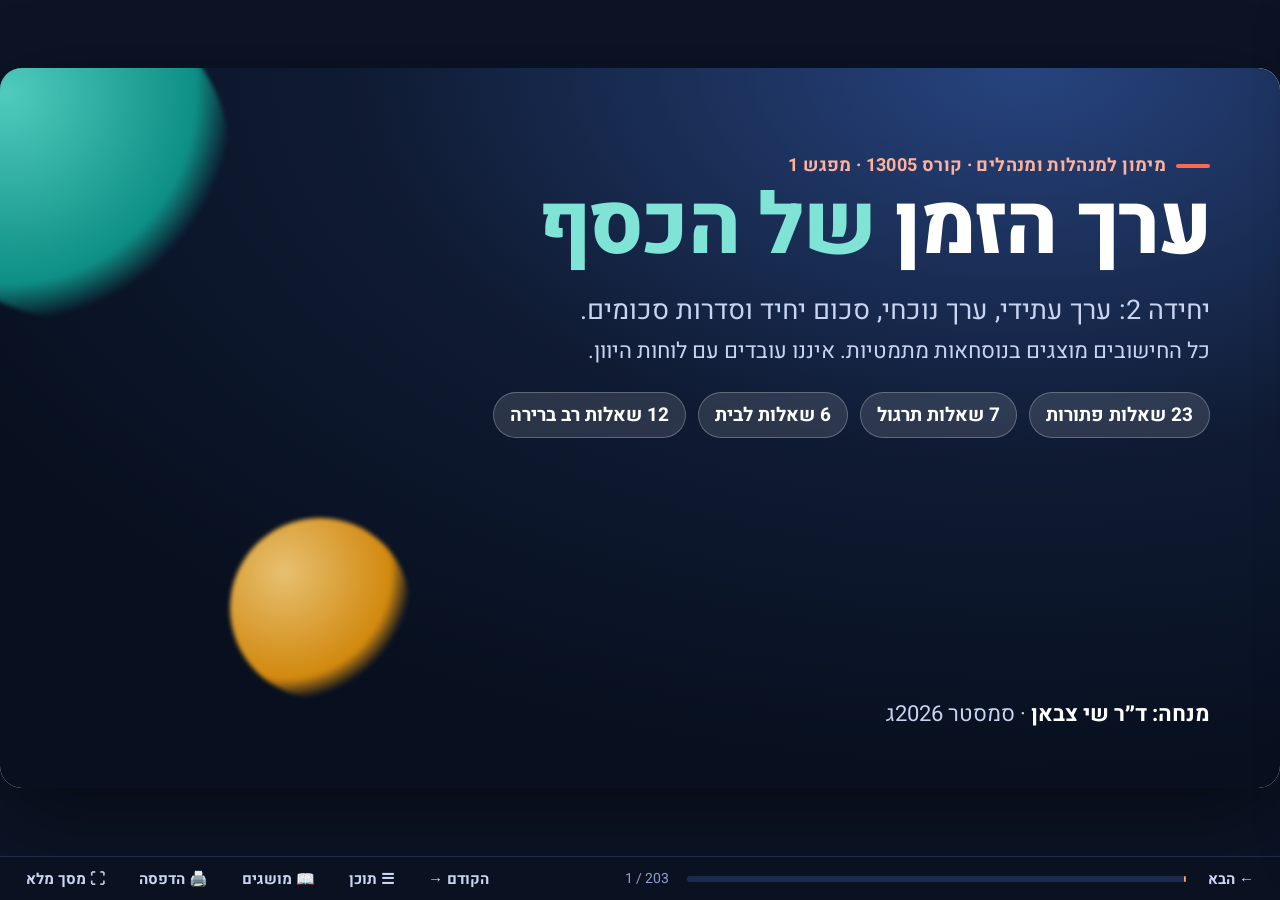
==== commit 2bdc5d7e: "Both lessons: slide-by-slide revision against the lecturer's checklist - Worked questions flow throu" ====
--- a/lectures/lecture-1/presentation.html
+++ b/lectures/lecture-1/presentation.html
@@ -362,7 +362,7 @@
 .route.r6{grid-template-columns:repeat(6,1fr)}.route.r6 .rcard{min-height:0;padding:10px 12px}.route.r6 .rcard b{font-size:19px}.route.r6 .rcard span{font-size:17px}.route.r6 .rcard .n{font-size:30px}
 
 /* worked equations built piece by piece, each piece with a short note under it */
-.eq.seq{display:flex;justify-content:center;align-items:flex-start;gap:3px;flex-wrap:nowrap}
+.eq.seq{display:flex;justify-content:center;align-items:flex-start;gap:3px 6px;flex-wrap:wrap}
 .sg{display:inline-flex;flex-direction:column;align-items:center}
 .sg .sm{white-space:nowrap}
 .sg{min-width:104px}.sg .nt{display:block;width:0;min-width:100%;white-space:normal;font-size:17px;color:#0b6e65;font-weight:700;direction:rtl;text-align:center;line-height:1.2;margin-top:3px;border-top:2px solid #7fe3d6;padding-top:2px;font-family:inherit}
@@ -381,6 +381,37 @@
 .slide.on .meme .mp{animation:mpop .55s both}.slide.on .meme .mp+.mp{animation-delay:.45s}
 @keyframes mpop{from{opacity:0;transform:scale(.85) rotate(-2deg)}to{opacity:1;transform:none}}
 .slide.memeslide .band{max-width:900px;margin:12px auto 0;font-size:24px}
+
+/* the general formula, beside a calculation that would otherwise appear without it */
+.fxchip{display:block;margin:4px auto 2px;width:fit-content;max-width:100%;background:#fff4ef;border:2px solid #ffb19c;border-radius:12px;padding:4px 14px;font-size:19px;color:#8a2f17}
+.fxchip .fxc{direction:ltr;unicode-bidi:isolate;font-size:20px}
+
+/* a solution panel that is still waiting for its first click says so */
+.qopts{display:block;font-size:17px;color:#5d6a86;margin-top:4px}
+@media print{.slide .solw::before{display:none!important}}
+
+/* a worked question: one flow in two columns, filled right column first */
+.qflow{columns:2;column-gap:26px;column-fill:auto;height:556px}
+.qflow>*{break-inside:avoid}
+.qflow>.card{margin:0 0 10px}
+.qflow.wide>.tlw{column-span:all}
+.qflow .qhint{text-align:center;font-size:19px;font-weight:700;color:#8a93aa;border:2px dashed #d9d2c3;border-radius:14px;padding:8px 10px;margin:4px 0 8px}
+.qflow:has(.st.show) .qhint{display:none}
+.qflow .eq{font-size:26px;margin:6px 0}
+.qflow .sp{font-size:21px}
+.nostep{}
+.eqb{break-inside:avoid}
+.qflow.wide .tlw svg{max-height:150px}
+.qflow.wide>.qstem p{font-size:19px;line-height:1.35}
+
+/* a check question on its own slide, its solution unfolding beside it */
+.mcone{display:grid;grid-template-columns:minmax(0,1fr) minmax(0,1fr);gap:22px;align-items:start}
+.mcone .mc .w{font-size:18px}
+.mcsol{background:#fff;border-radius:16px;padding:12px 16px;box-shadow:0 2px 0 var(--line),0 10px 24px rgba(22,33,58,.06);min-height:200px}
+.mcsol .sp{font-size:21px;margin:6px 0}
+.mcsol:has(.st.show) .qhint{display:none}
+.mcsol .qhint{text-align:center;font-size:19px;font-weight:700;color:#8a93aa;border:2px dashed #d9d2c3;border-radius:14px;padding:8px 10px}
+.mcq{min-width:0}
 </style>
 </head>
 <body>
@@ -393,216 +424,199 @@
 <section class="slide dark pd" id="p-1" data-title="פתיחת חלק 1: ערך הזמן של הכסף ושפת העבודה" style="--pc:#7fe3d6"><div class="pd-num">1</div><div class="pd-in"><div class="kick" style="color:#ffb199"><span>חלק <span class="n">1</span> מתוך <span class="n">10</span> · כ-<span class="n">25</span> דקות</span></div><div class="pd-h">ערך הזמן של הכסף ושפת העבודה</div><div class="pd-q">שאלת החלק: מדוע שקל היום איננו שקל בעוד שנה?</div><div class="pd-cols"><div class="pd-box"><b>מה נעשה בחלק הזה</b><ul><li>ערך הזמן של הכסף, קרן וריבית</li><li>שתי הפעולות היחידות על ציר הזמן</li><li>שבעת הסימונים של היחידה</li><li>בדיקת הבנה קצרה</li></ul></div></div></div></section>
 <section class="slide " id="s-time" data-title="ערך הזמן של הכסף"><div class="kick"><span>חלק <span class="n">1</span> · הגדרה והדגמה</span></div><h2>כסף איננו אדיש לזמן</h2><div class="row eq2 top"><div class="card def"><b class="dn"><span class="term" data-t="tv">ערך הזמן של הכסף</span></b><p>הפער בשווי בין אותו סכום בשתי נקודות זמן. מי שמחזיק כסף היום יכול להשקיע אותו ולצבור ריבית. מי שמקבל את הכסף רק בעתיד, ויתר על צבירת הריבית הזו.</p><div class="demo"><b>דוגמה:</b> <span class="n">100</span> ש״ח היום, בריבית <span class="n">10%</span>, הם <span class="n">110</span> ש״ח בעוד שנה. לכן <span class="n">100</span> ש״ח היום שווים יותר מ-<span class="n">100</span> ש״ח בעוד שנה.</div></div><div class="col"><div class="st card def" data-n="10"><b class="dn"><span class="term" data-t="principal">קרן</span></b><p>הסכום המקורי שהופקד או שנלווה.</p><div class="demo"><b>דוגמה:</b> מפקידים <span class="n">1,000</span> ש״ח: הקרן היא <span class="n">1,000</span> ש״ח.</div></div><div class="st card def" data-n="20"><b class="dn"><span class="term" data-t="interest">ריבית</span></b><p>התוספת שמשולמת בעד השימוש בכסף בפרק זמן נתון.</p><div class="demo"><b>דוגמה:</b> <span class="n">1,000</span> ש״ח בריבית <span class="n">5%</span> לשנה מניבים ריבית של <span class="n">50</span> ש״ח בשנה.</div></div></div></div><div class="st band note" data-n="30"><b>הערה:</b> הפער בין שתי נקודות הזמן הוא הריבית. אין כאן עניין של אינפלציה או של סיכון: עד הודעה חדשה אנחנו מתעלמים משניהם.</div></section>
 <section class="slide " id="s-axis" data-title="ציר הזמן ונקודת זמן 0"><div class="kick"><span>חלק <span class="n">1</span> · הגדרה והדגמה</span></div><h2>ציר הזמן: השפה שבה מציירים כל שאלה</h2><div class="row eq2 top"><div class="card def"><b class="dn"><span class="term" data-t="timeline">ציר זמן</span></b><p>קו שעליו מסמנים מתי כל סכום מתרחש. כל שתי שנתות סמוכות מרוחקות זו מזו תקופה אחת.</p><div class="demo"><b>דוגמה:</b> הפקדה עכשיו מסומנת בזמן <span class="n">0,</span> והפקדה בעוד שנתיים, בתקופות שנתיות, בזמן <span class="n">2</span>.</div></div><div class="st card def" data-n="10"><b class="dn"><span class="term" data-t="flow">תזרים</span></b><p>סכום בודד שעובר בנקודת זמן אחת: הפקדה, תקבול או החזר.</p><div class="demo"><b>דוגמה:</b> <span class="n">500</span> ש״ח שמתקבלים בעוד <span class="n">3</span> שנים הם תזרים בזמן <span class="n">3</span>.</div></div></div><div class="st card tlw" data-n="20"><svg class="tl" dir="ltr" viewBox="0 0 1120 113" role="img"><g class="an ax"><line x1="6" y1="76" x2="1108" y2="76" stroke="#1b2d55" stroke-width="2.6"/><polygon points="1116,76 1103,70 1103,82" fill="#1b2d55"/></g><line x1="28.0" y1="70" x2="28.0" y2="82" stroke="#1b2d55" stroke-width="2.2"/><text x="28.0" y="103.0" font-size="21" text-anchor="middle" fill="#16213a" font-weight="600">0</text><line x1="238.4" y1="70" x2="238.4" y2="82" stroke="#1b2d55" stroke-width="2.2"/><text x="238.4" y="103.0" font-size="21" text-anchor="middle" fill="#16213a" font-weight="600">1</text><line x1="448.8" y1="70" x2="448.8" y2="82" stroke="#1b2d55" stroke-width="2.2"/><text x="448.8" y="103.0" font-size="21" text-anchor="middle" fill="#16213a" font-weight="600">2</text><line x1="659.2" y1="70" x2="659.2" y2="82" stroke="#1b2d55" stroke-width="2.2"/><text x="659.2" y="103.0" font-size="21" text-anchor="middle" fill="#16213a" font-weight="600">3</text><line x1="869.6" y1="70" x2="869.6" y2="82" stroke="#1b2d55" stroke-width="2.2"/><text x="869.6" y="103.0" font-size="21" text-anchor="middle" fill="#16213a" font-weight="600">4</text><line x1="1080.0" y1="70" x2="1080.0" y2="82" stroke="#1b2d55" stroke-width="2.2"/><text x="1080.0" y="103.0" font-size="21" text-anchor="middle" fill="#16213a" font-weight="600">5</text><g class="an fl" style="--d:0.35s"><line x1="28.0" y1="76" x2="28.0" y2="40" stroke="#ff6a4d" stroke-width="3"/><polygon points="28.0,32 22.5,43 33.5,43" fill="#ff6a4d"/><text x="28.0" y="27.0" font-size="20" text-anchor="middle" fill="#b8391f" font-weight="700">200</text></g><g class="an fl" style="--d:0.47s"><line x1="659.2" y1="76" x2="659.2" y2="40" stroke="#ff6a4d" stroke-width="3"/><polygon points="659.2,32 653.7,43 664.7,43" fill="#ff6a4d"/><text x="659.2" y="27.0" font-size="20" text-anchor="middle" fill="#b8391f" font-weight="700">500</text></g></svg></div></section>
-<section class="slide " id="s-ops" data-title="שתי הפעולות על ציר הזמן"><div class="kick"><span>חלק <span class="n">1</span> · הגדרה והדגמה</span></div><h2>מכאן נגזרות שתי פעולות בלבד</h2><div class="card tlw"><svg class="tl" dir="ltr" viewBox="0 0 1120 193" role="img"><g class="an ax"><line x1="6" y1="62" x2="1108" y2="62" stroke="#1b2d55" stroke-width="2.6"/><polygon points="1116,62 1103,56 1103,68" fill="#1b2d55"/></g><line x1="28.0" y1="56" x2="28.0" y2="68" stroke="#1b2d55" stroke-width="2.2"/><text x="28.0" y="89.0" font-size="21" text-anchor="middle" fill="#16213a" font-weight="600">0</text><line x1="238.4" y1="56" x2="238.4" y2="68" stroke="#1b2d55" stroke-width="2.2"/><text x="238.4" y="89.0" font-size="21" text-anchor="middle" fill="#16213a" font-weight="600">1</text><line x1="448.8" y1="56" x2="448.8" y2="68" stroke="#1b2d55" stroke-width="2.2"/><text x="448.8" y="89.0" font-size="21" text-anchor="middle" fill="#16213a" font-weight="600">2</text><line x1="659.2" y1="56" x2="659.2" y2="68" stroke="#1b2d55" stroke-width="2.2"/><text x="659.2" y="89.0" font-size="21" text-anchor="middle" fill="#16213a" font-weight="600">3</text><line x1="869.6" y1="56" x2="869.6" y2="68" stroke="#1b2d55" stroke-width="2.2"/><text x="869.6" y="89.0" font-size="21" text-anchor="middle" fill="#16213a" font-weight="600">4</text><line x1="1080.0" y1="56" x2="1080.0" y2="68" stroke="#1b2d55" stroke-width="2.2"/><text x="1080.0" y="89.0" font-size="21" text-anchor="middle" fill="#16213a" font-weight="600">5</text><line x1="28.0" y1="62" x2="28.0" y2="32" stroke="#16213a" stroke-width="1.6" stroke-dasharray="2 4"/><g class="an fd" style="--d:.6s"><text x="28.0" y="27.0" font-size="21" text-anchor="middle" fill="#16213a" font-weight="800">PV</text></g><line x1="1080.0" y1="62" x2="1080.0" y2="32" stroke="#16213a" stroke-width="1.6" stroke-dasharray="2 4"/><g class="an fd" style="--d:.6s"><text x="1080.0" y="27.0" font-size="21" text-anchor="middle" fill="#16213a" font-weight="800">FV</text></g><g class="st" data-n="10" style="--d:1.00s"><line x1="28.0" y1="92" x2="28.0" y2="107" stroke="#8a93aa" stroke-width="1.4" stroke-dasharray="2 4"/><line x1="1080.0" y1="92" x2="1080.0" y2="107" stroke="#8a93aa" stroke-width="1.4" stroke-dasharray="2 4"/><circle cx="28.0" cy="107" r="4.5" fill="#0f9d90"/><line class="an mv f" x1="28.0" y1="107" x2="1071.0" y2="107" stroke="#0f9d90" stroke-width="2.6" stroke-dasharray="7 5"/><polygon class="an ah" points="1080.0,107 1069.0,101 1069.0,113" fill="#0f9d90"/><text x="554.0" y="133.0" font-size="20" text-anchor="middle" fill="#0f9d90" font-weight="700" direction="rtl">דחיפה קדימה: צבירת ריבית</text></g><g class="st" data-n="20" style="--d:1.45s"><line x1="1080.0" y1="92" x2="1080.0" y2="154" stroke="#8a93aa" stroke-width="1.4" stroke-dasharray="2 4"/><line x1="28.0" y1="92" x2="28.0" y2="154" stroke="#8a93aa" stroke-width="1.4" stroke-dasharray="2 4"/><circle cx="1080.0" cy="154" r="4.5" fill="#6d4df2"/><line class="an mv b" x1="1080.0" y1="154" x2="37.0" y2="154" stroke="#6d4df2" stroke-width="2.6" stroke-dasharray="7 5"/><polygon class="an ah" points="28.0,154 39.0,148 39.0,160" fill="#6d4df2"/><text x="554.0" y="180.0" font-size="20" text-anchor="middle" fill="#6d4df2" font-weight="700" direction="rtl">משיכה לאחור: נטרול הריבית</text></g></svg><div class="tlk"><span><i class="kv"></i>דחיפה קדימה</span><span><i class="kb"></i>משיכה אחורה</span></div><p class="cap">שתי הפעולות היחידות על ציר הזמן</p></div><div class="row eq2 top"><div class="st card def" data-n="10"><b class="dn"><span class="term" data-t="fv">ערך עתידי, FV</span></b><p>קיצור של Future Value. שווי כספי מצטבר, קרן בתוספת ריבית, בנקודת זמן עתידית.</p><div class="demo"><b>דוגמה:</b> <span class="m" dir="ltr">100 × 1.10 = 110</span>: הערך העתידי בעוד שנה, בריבית <span class="n">10%</span>, הוא <span class="n">110</span>.</div></div><div class="st card def" data-n="20"><b class="dn"><span class="term" data-t="pv">ערך נוכחי, PV</span></b><p>קיצור של Present Value. שווי כספי בזמן <span class="n">0,</span> כלומר היום.</p><div class="demo"><b>דוגמה:</b> <span class="m" dir="ltr"><span class="frac"><span>110</span><span>1.10</span></span> = 100</span>: הערך הנוכחי של <span class="n">110</span> בעוד שנה, בריבית <span class="n">10%</span>, הוא <span class="n">100</span>.</div></div></div></section>
-<section class="slide " id="s-disc" data-title="היוון וחזקה שלילית"><div class="kick"><span>חלק <span class="n">1</span> · הגדרה והדגמה</span></div><h2>היוון: חזקה שלילית פירושה חלוקה</h2><div class="row eq2 top"><div class="card def"><b class="dn"><span class="term" data-t="disc">היוון</span></b><p>משיכה של סכום אחורה על ציר הזמן, כלומר נטרול הריבית. מחלקים ב-<span class="n">1</span> ועוד הריבית, פעם אחת לכל תקופה.</p><div class="demo"><b>דוגמה:</b> <span class="n">110</span> ש״ח בעוד שנה, בריבית <span class="n">10%</span>: <span class="m" dir="ltr"><span class="frac"><span>110</span><span>1.10</span></span> = 100</span> ש״ח היום.</div></div><div class="st card def" data-n="10"><b class="dn">חזקה שלילית</b><p>חזקה שלילית היא חלוקה: <span class="m" dir="ltr">(1 + r)<sup>−t</sup></span> שווה ל-<span class="n">1</span> חלקי <span class="m" dir="ltr">(1 + r)<sup>t</sup></span>.</p><div class="demo"><b>דוגמה:</b> <span class="m" dir="ltr">(1.10)<sup>−2</sup> = <span class="frac"><span>1</span><span>(1.10)<sup>2</sup></span></span> = 0.8264</span>, ולכן <span class="m" dir="ltr">121 × (1.10)<sup>−2</sup> = 100</span>.</div></div></div><div class="st card tlw" data-n="20"><div class="qstem in"><p>יעל תקבל <span class="n">121</span> ש״ח בעוד שנתיים. הריבית <span class="n">10%</span> לשנה. כמה שווה הסכום הזה היום?</p></div><svg class="tl" dir="ltr" viewBox="0 0 1120 156" role="img"><g class="an ax"><line x1="6" y1="72" x2="1108" y2="72" stroke="#1b2d55" stroke-width="2.6"/><polygon points="1116,72 1103,66 1103,78" fill="#1b2d55"/></g><line x1="28.0" y1="66" x2="28.0" y2="78" stroke="#1b2d55" stroke-width="2.2"/><text x="28.0" y="99.0" font-size="21" text-anchor="middle" fill="#16213a" font-weight="600">0</text><line x1="554.0" y1="66" x2="554.0" y2="78" stroke="#1b2d55" stroke-width="2.2"/><text x="554.0" y="99.0" font-size="21" text-anchor="middle" fill="#16213a" font-weight="600">1</text><line x1="1080.0" y1="66" x2="1080.0" y2="78" stroke="#1b2d55" stroke-width="2.2"/><text x="1080.0" y="99.0" font-size="21" text-anchor="middle" fill="#16213a" font-weight="600">2</text><g class="an fl" style="--d:0.35s"><line x1="1080.0" y1="72" x2="1080.0" y2="40" stroke="#ff6a4d" stroke-width="3"/><polygon points="1080.0,32 1074.5,43 1085.5,43" fill="#ff6a4d"/><text x="1080.0" y="27.0" font-size="20" text-anchor="middle" fill="#b8391f" font-weight="700">121</text></g><line x1="28.0" y1="72" x2="28.0" y2="32" stroke="#16213a" stroke-width="1.6" stroke-dasharray="2 4"/><g class="an fd" style="--d:.6s"><text x="28.0" y="27.0" font-size="21" text-anchor="middle" fill="#16213a" font-weight="800">100</text></g><g class="st" data-n="20" style="--d:1.00s"><line x1="1080.0" y1="102" x2="1080.0" y2="117" stroke="#8a93aa" stroke-width="1.4" stroke-dasharray="2 4"/><line x1="28.0" y1="102" x2="28.0" y2="117" stroke="#8a93aa" stroke-width="1.4" stroke-dasharray="2 4"/><circle cx="1080.0" cy="117" r="4.5" fill="#6d4df2"/><line class="an mv b" x1="1080.0" y1="117" x2="37.0" y2="117" stroke="#6d4df2" stroke-width="2.6" stroke-dasharray="7 5"/><polygon class="an ah" points="28.0,117 39.0,111 39.0,123" fill="#6d4df2"/><text x="554.0" y="143.0" font-size="20" text-anchor="middle" fill="#6d4df2" font-weight="700">× (1.10)<tspan dy="-7.6" font-size="14.4">-2</tspan><tspan dy="7.6"> </tspan></text></g></svg><div class="tlk"><span><i class="kf"></i>תזרים</span><span><i class="kb"></i>משיכה אחורה</span></div></div></section>
-<section class="slide " id="s-sides" data-title="השקעה והלוואה: אותו חישוב"><div class="kick"><span>חלק <span class="n">1</span> · הגדרה והדגמה</span></div><h2>השקעה והלוואה: שני צדדים של אותו מטבע</h2><div class="row eq2 top"><div class="card def"><b class="dn">כשמשקיעים</b><p>הריבית הנצברת מובילה לכך שנקבל בעתיד יותר ממה שהפקדנו.</p><div class="demo"><b>דוגמה:</b> מפקידים <span class="n">1,000</span> ש״ח בריבית <span class="n">5%</span>, ומקבלים בעוד שנה <span class="n">1,050</span> ש״ח.</div></div><div class="card def"><b class="dn">כשלווים</b><p>הריבית הנצברת מובילה לכך שנחזיר יותר ממה שקיבלנו.</p><div class="demo"><b>דוגמה:</b> לווים <span class="n">1,000</span> ש״ח בריבית <span class="n">5%</span>, ומחזירים בעוד שנה <span class="n">1,050</span> ש״ח.</div></div></div><p class="st lead" data-n="10">כל שאלה ביחידה זו היא אחת משתי הפעולות, המופעלת על סכום יחיד או על סדרת סכומים.</p><div class="st card def" data-n="20"><b class="dn"><span class="term" data-t="solve">שאלת חילוץ</span></b><p>שאלה שבה הנעלם איננו הערך עצמו, אלא רכיב אחר בתוך המשוואה: הפקדה, החזר, מספר תקופות.</p><div class="demo"><b>דוגמה:</b> נתון <span class="m" dir="ltr">110 = x × 1.10</span>. הנעלם הוא ההפקדה, ו-<span class="m" dir="ltr">x = 100</span>.</div></div></section>
-<section class="slide " id="s-not1" data-title="סימונים: PV, FV, PMT"><div class="kick"><span>חלק <span class="n">1</span> · סימונים</span></div><h2>שפת העבודה: שלושת הערכים</h2><table class="tbl2 big"><tr><th>סימון</th><th>שם</th><th>משמעות</th><th>דוגמה</th></tr><tr><td><b><span class="term" data-t="pv">PV</span></b></td><td>ערך נוכחי</td><td>שווי כספי בזמן <span class="n">0,</span> כלומר היום. ביחידות הלימוד מסומן גם <span class="m" dir="ltr">V<sub>0</sub></span>.</td><td>מפקידים היום <span class="n">100</span>: <span class="m" dir="ltr">PV = 100</span></td></tr><tr class="st" data-n="10"><td><b><span class="term" data-t="fv">FV</span></b></td><td>ערך עתידי</td><td>שווי כספי מצטבר (קרן בתוספת ריבית) בנקודת זמן עתידית. ביחידות הלימוד מסומן גם <span class="m" dir="ltr">V<sub>t</sub></span>.</td><td>בעוד שנה, בריבית <span class="n">10%</span>: <span class="m" dir="ltr">FV = 110</span></td></tr><tr class="st" data-n="20"><td><b><span class="term" data-t="pmt">PMT</span></b></td><td>תזרים תקופתי</td><td>קיצור של Payment. הסכום הקבוע החוזר על עצמו בסדרה: הפקדה, תקבול או החזר. ביחידות הלימוד מסומן לעתים <span class="m" dir="ltr">a</span>.</td><td><span class="n">100</span> ש״ח בכל חודש: <span class="m" dir="ltr">PMT = 100</span></td></tr></table></section>
-<section class="slide " id="s-not2" data-title="סימונים: r ו-t"><div class="kick"><span>חלק <span class="n">1</span> · סימונים</span></div><h2>שפת העבודה: ריבית ומספר תקופות</h2><table class="tbl2 big"><tr><th>סימון</th><th>שם</th><th>משמעות</th><th>דוגמה</th></tr><tr><td><b><span class="term" data-t="r">r</span></b></td><td>שיעור ריבית</td><td>הריבית לתקופה אחת. בסדרה: הריבית לפרק הזמן שבין תשלומים.</td><td>הפקדות חודשיות, ריבית חודשית: <span class="m" dir="ltr">r = 1%</span></td></tr><tr class="st" data-n="10"><td><b><span class="term" data-t="t">t</span></b></td><td>מספר תקופות</td><td>בסכום יחיד: מספר תקופות הריבית. בסדרה: מספר התשלומים.</td><td>שנתיים של תשלומים חודשיים: <span class="m" dir="ltr">t = 24</span></td></tr><tr class="st" data-n="20"><td><b>n</b></td><td>מספר תקופות ההתאמה</td><td>ההפרש בין נקודת היעד לנקודה שאליה הגיעה הנוסחה.</td><td>הנוסחה בזמן <span class="n">7,</span> היעד בזמן <span class="n">11</span>: <span class="m" dir="ltr">n = 4</span></td></tr></table><div class="st band dg" data-n="10"><b>דגש:</b> בסדרה, <span class="m" dir="ltr">t</span> סופר תשלומים. אם יש <span class="n">24</span> תשלומים, <span class="m" dir="ltr">t = 24</span>, גם כשהסדרה נמצאת רחוק על ציר הזמן.</div></section>
-<section class="slide " id="s-factors" data-title="המקדמים הסדרתיים"><div class="kick"><span>חלק <span class="n">1</span> · הגדרה והדגמה</span></div><h2>שני מכפילים לסדרות: FVFA ו-PVFA</h2><div class="row eq2 top"><div class="card def"><b class="dn"><span class="term" data-t="fvfa">FVFA, מקדם ערך עתידי סדרתי</span></b><p>קיצור של Future Value Factor of an Annuity. המכפיל שהופך תשלום תקופתי קבוע לערך עתידי מצרפי. ביחידות הלימוד: מעע״ס.</p><div class="demo"><b>דוגמה:</b> שתי הפקדות של <span class="n">100</span> בריבית <span class="n">10%</span>: <span class="m" dir="ltr">FVFA(10%,2) = <span class="frac"><span>(1.10)<sup>2</sup> − 1</span><span>0.10</span></span> = 2.1</span>, ולכן <span class="m" dir="ltr">100 × 2.1 = 210</span>. בדיקה: <span class="m" dir="ltr">110 + 100 = 210</span>.</div></div><div class="st card def" data-n="10"><b class="dn"><span class="term" data-t="pvfa">PVFA, מקדם ערך נוכחי סדרתי</span></b><p>קיצור של Present Value Factor of an Annuity. המכפיל שהופך תשלום תקופתי קבוע לערך נוכחי מצרפי. ביחידות הלימוד: מענ״ס.</p><div class="demo"><b>דוגמה:</b> שני תקבולים של <span class="n">100</span> בריבית <span class="n">10%</span>: <span class="m" dir="ltr">PVFA(10%,2) = <span class="frac"><span>1 − (1.10)<sup>−2</sup></span><span>0.10</span></span> = 1.7355</span>, ולכן <span class="m" dir="ltr">100 × 1.7355 = 173.55</span>. בדיקה: <span class="m" dir="ltr">90.91 + 82.64 = 173.55</span>.</div></div></div><div class="st band note" data-n="20"><b>הערה:</b> הסימון בעברית (מעע״ס, מענ״ס) והסימון הלועזי (FVFA, PVFA) מייצגים את אותו ערך בדיוק. אנחנו נחשב אותו תמיד מן הנוסחה, ולא נשלוף אותו מלוח.</div></section>
-<section class="slide memeslide" id="s-mm1" data-title="שקל היום מול שקל בעוד שנה"><div class="kick"><span>חלק <span class="n">1</span> · רגע של הומור</span></div><h2>שקל היום מול שקל בעוד שנה</h2><div class="meme big"><div class="mt">שקל היום מול שקל בעוד שנה</div><div class="mps"><div class="mp"><div class="mart"><svg viewBox="0 0 120 120" dir="ltr" class="" role="img" aria-hidden="true"><circle cx="60" cy="62" r="34" fill="#ffd37a" stroke="#a86703" stroke-width="3"/><circle cx="48.1" cy="56.9" r="4.4" fill="#111"/><circle cx="71.9" cy="56.9" r="4.4" fill="#111"/><path d="M46.4 70.5q13.6 11.9 27.2 0" fill="none" stroke="#111" stroke-width="2.5" stroke-linecap="round"/></svg></div><div class="mcap">שקל היום: ״אני כבר עובד וצובר ריבית.״</div></div><div class="mp"><div class="mart"><svg viewBox="0 0 120 120" dir="ltr" class="" role="img" aria-hidden="true"><circle cx="60" cy="66" r="32" fill="#ffd37a" stroke="#a86703" stroke-width="3"/><path d="M48.8 80.4q11.2 -9.6 22.4 0" fill="none" stroke="#111" stroke-width="2.5" stroke-linecap="round"/><path d="M40 60h12M68 60h12" stroke="#111" stroke-width="3" stroke-linecap="round"/><text x="84" y="34" font-size="26" font-weight="800" fill="#5d6a86">z</text><text x="100" y="18" font-size="24" font-weight="800" fill="#5d6a86">z</text></svg></div><div class="mcap">שקל בעוד שנה: ״אני עוד ישן.״</div></div></div></div><div class="st band dg" data-n="10"><b>דגש:</b> זה ערך הזמן של הכסף: שקל היום שווה יותר, כי הוא כבר יכול לצבור ריבית.</div></section>
-<section class="slide " id="s-q1" data-title="בדיקת הבנה: שפת העבודה"><div class="kick"><span>חלק <span class="n">1</span> · בדיקת הבנה</span></div><h2>בדיקת הבנה: שפת העבודה</h2><div class="mcrow n3"><div class="mc" data-a="1" id="q1a"><div class="q">נועם מפקיד היום <span class="n">1,000</span> ש״ח בחיסכון, ורוצה לדעת כמה יעמוד לרשותו בעוד <span class="n">3</span> שנים. איזו פעולה נדרשת?</div><button class="o" data-i="0">א. משיכה לאחור, ערך נוכחי</button><button class="o" data-i="1">ב. דחיפה קדימה, ערך עתידי</button><button class="o" data-i="2">ג. חילוץ הריבית</button><button class="o" data-i="3">ד. אין צורך בחישוב</button><div class="w"><b>הסבר:</b> הסכום ידוע היום ומבקשים את שוויו בעתיד: דוחפים אותו קדימה על ציר הזמן. זהו ערך עתידי, <span class="term" data-t="fv">FV</span>.</div></div><div class="st " data-n="10"><div class="mc" data-a="2" id="q1b"><div class="q">שקל היום שווה יותר משקל בעוד שנה. מה יוצר את הפער הזה, כפי שהגדרנו ביחידה זו?</div><button class="o" data-i="0">א. אינפלציה</button><button class="o" data-i="1">ב. סיכון</button><button class="o" data-i="2">ג. הריבית שאפשר לצבור</button><button class="o" data-i="3">ד. מס</button><div class="w"><b>הסבר:</b> מי שמחזיק כסף היום יכול לצבור ריבית. מאינפלציה ומסיכון אנו מתעלמים ביחידה זו.</div></div></div><div class="st " data-n="20"><div class="mc" data-a="0" id="q1c"><div class="q">שירה מפקידה <span class="n">100</span> ש״ח בתום כל חודש במשך שנה, בריבית חודשית של <span class="n">1%</span>. מהם <span class="term" data-t="pmt">PMT</span> ו-t?</div><button class="o" data-i="0">א. <span class="m" dir="ltr">PMT = 100, t = 12</span></button><button class="o" data-i="1">ב. <span class="m" dir="ltr">PMT = 1,200, t = 1</span></button><button class="o" data-i="2">ג. <span class="m" dir="ltr">PMT = 100, t = 1</span></button><button class="o" data-i="3">ד. <span class="m" dir="ltr">PMT = 12, t = 100</span></button><div class="w"><b>הסבר:</b> PMT הוא הסכום הקבוע, <span class="n">100</span>. בסדרה, t הוא מספר התשלומים, <span class="n">12</span>.</div></div></div></div></section>
-<section class="slide " id="s-sum1" data-title="סיכום ביניים: שפת העבודה"><div class="kick"><span>חלק <span class="n">1</span> · סיכום ביניים</span></div><h2>סיכום ביניים: שפת העבודה</h2><ol class="steps sumup"><li class="st " data-n="10"><span>רק שתי פעולות: דחיפה קדימה, ערך עתידי, ומשיכה אחורה, ערך נוכחי.</span></li><li class="st " data-n="20"><span><span class="term" data-t="pmt">PMT</span> הוא הסכום הקבוע, r הריבית לתקופה, ו-t מספר התקופות, ובסדרה מספר התשלומים.</span></li><li class="st " data-n="30"><span>חזקה שלילית היא חלוקה: <span class="m" dir="ltr">(1.10)<sup>−2</sup> = <span class="frac"><span>1</span><span>(1.10)<sup>2</sup></span></span></span>.</span></li></ol></section>
+<section class="slide " id="s-ops" data-title="שתי הפעולות על ציר הזמן"><div class="kick"><span>חלק <span class="n">1</span> · הגדרה והדגמה</span></div><h2>מכאן נגזרות שתי פעולות בלבד</h2><div class="card tlw"><svg class="tl" dir="ltr" viewBox="0 0 1120 193" role="img"><g class="an ax"><line x1="6" y1="62" x2="1108" y2="62" stroke="#1b2d55" stroke-width="2.6"/><polygon points="1116,62 1103,56 1103,68" fill="#1b2d55"/></g><line x1="28.0" y1="56" x2="28.0" y2="68" stroke="#1b2d55" stroke-width="2.2"/><text x="28.0" y="89.0" font-size="21" text-anchor="middle" fill="#16213a" font-weight="600">0</text><line x1="238.4" y1="56" x2="238.4" y2="68" stroke="#1b2d55" stroke-width="2.2"/><text x="238.4" y="89.0" font-size="21" text-anchor="middle" fill="#16213a" font-weight="600">1</text><line x1="448.8" y1="56" x2="448.8" y2="68" stroke="#1b2d55" stroke-width="2.2"/><text x="448.8" y="89.0" font-size="21" text-anchor="middle" fill="#16213a" font-weight="600">2</text><line x1="659.2" y1="56" x2="659.2" y2="68" stroke="#1b2d55" stroke-width="2.2"/><text x="659.2" y="89.0" font-size="21" text-anchor="middle" fill="#16213a" font-weight="600">3</text><line x1="869.6" y1="56" x2="869.6" y2="68" stroke="#1b2d55" stroke-width="2.2"/><text x="869.6" y="89.0" font-size="21" text-anchor="middle" fill="#16213a" font-weight="600">4</text><line x1="1080.0" y1="56" x2="1080.0" y2="68" stroke="#1b2d55" stroke-width="2.2"/><text x="1080.0" y="89.0" font-size="21" text-anchor="middle" fill="#16213a" font-weight="600">5</text><line x1="28.0" y1="62" x2="28.0" y2="32" stroke="#16213a" stroke-width="1.6" stroke-dasharray="2 4"/><g class="an fd" style="--d:.6s"><text x="28.0" y="27.0" font-size="21" text-anchor="middle" fill="#16213a" font-weight="800">PV</text></g><line x1="1080.0" y1="62" x2="1080.0" y2="32" stroke="#16213a" stroke-width="1.6" stroke-dasharray="2 4"/><g class="an fd" style="--d:.6s"><text x="1080.0" y="27.0" font-size="21" text-anchor="middle" fill="#16213a" font-weight="800">FV</text></g><g class="st" data-n="10" style="--d:1.00s"><line x1="28.0" y1="92" x2="28.0" y2="107" stroke="#8a93aa" stroke-width="1.4" stroke-dasharray="2 4"/><line x1="1080.0" y1="92" x2="1080.0" y2="107" stroke="#8a93aa" stroke-width="1.4" stroke-dasharray="2 4"/><circle cx="28.0" cy="107" r="4.5" fill="#0f9d90"/><line class="an mv f" x1="28.0" y1="107" x2="1071.0" y2="107" stroke="#0f9d90" stroke-width="2.6" stroke-dasharray="7 5"/><polygon class="an ah" points="1080.0,107 1069.0,101 1069.0,113" fill="#0f9d90"/><text x="554.0" y="133.0" font-size="20" text-anchor="middle" fill="#0f9d90" font-weight="700" direction="rtl">דחיפה קדימה: צבירת ריבית</text></g><g class="st" data-n="20" style="--d:1.45s"><line x1="1080.0" y1="92" x2="1080.0" y2="154" stroke="#8a93aa" stroke-width="1.4" stroke-dasharray="2 4"/><line x1="28.0" y1="92" x2="28.0" y2="154" stroke="#8a93aa" stroke-width="1.4" stroke-dasharray="2 4"/><circle cx="1080.0" cy="154" r="4.5" fill="#6d4df2"/><line class="an mv b" x1="1080.0" y1="154" x2="37.0" y2="154" stroke="#6d4df2" stroke-width="2.6" stroke-dasharray="7 5"/><polygon class="an ah" points="28.0,154 39.0,148 39.0,160" fill="#6d4df2"/><text x="554.0" y="180.0" font-size="20" text-anchor="middle" fill="#6d4df2" font-weight="700" direction="rtl">משיכה לאחור: נטרול הריבית</text></g></svg><div class="tlk"><span><i class="kv"></i>דחיפה קדימה</span><span><i class="kb"></i>משיכה אחורה</span></div><p class="cap">שתי הפעולות היחידות על ציר הזמן</p></div><div class="row eq2 top"><div class="st card def" data-n="10"><b class="dn"><span class="term" data-t="fv">ערך עתידי, FV</span></b><p>קיצור של Future Value. שווי כספי מצטבר, קרן בתוספת ריבית, בנקודת זמן עתידית.</p><div class="demo"><b>דוגמה:</b> דנה מפקידה היום <span class="n">100</span> ש״ח בריבית <span class="n">10%</span> לשנה. כמה יהיו לה בעוד שנה? <span class="m" dir="ltr">FV<sub>1</sub> = PV × (1 + r) = 100 × (1 + 10%) = 110</span>.</div></div><div class="st card def" data-n="20"><b class="dn"><span class="term" data-t="pv">ערך נוכחי, PV</span></b><p>קיצור של Present Value. שווי כספי בזמן <span class="n">0,</span> כלומר היום.</p><div class="demo"><b>דוגמה:</b> דנה תקבל <span class="n">110</span> ש״ח בעוד שנה, והריבית <span class="n">10%</span>. כמה שווה הסכום היום? <span class="m" dir="ltr">PV = <span class="frac"><span>FV</span><span>1 + r</span></span> = <span class="frac"><span>110</span><span>1 + 10%</span></span> = 100</span>.</div></div></div></section>
+<section class="slide " id="s-disc" data-title="היוון וחזקה שלילית"><div class="kick"><span>חלק <span class="n">1</span> · הגדרה והדגמה</span></div><h2>היוון: חזקה שלילית פירושה חלוקה</h2><div class="row eq2 top"><div class="card def"><b class="dn"><span class="term" data-t="disc">היוון</span></b><p>משיכה של סכום אחורה על ציר הזמן, כלומר נטרול הריבית. מחלקים ב-<span class="n">1</span> ועוד הריבית, פעם אחת לכל תקופה.</p><div class="demo"><b>דוגמה:</b> יעל תקבל <span class="n">110</span> ש״ח בעוד שנה, בריבית <span class="n">10%</span>. כמה הם שווים היום? <span class="m" dir="ltr"><span class="term" data-t="pv">PV</span> = <span class="frac"><span><span class="term" data-t="fv">FV</span></span><span>1 + r</span></span> = <span class="frac"><span>110</span><span>1 + 10%</span></span> = 100</span> ש״ח.</div></div><div class="st card def" data-n="10"><b class="dn">חזקה שלילית</b><p>חזקה שלילית היא חלוקה: <span class="m" dir="ltr">(1 + r)<sup>−t</sup></span> שווה ל-<span class="n">1</span> חלקי <span class="m" dir="ltr">(1 + r)<sup>t</sup></span>.</p><div class="demo"><b>דוגמה:</b> בריבית <span class="n">10%</span> לשנתיים: <span class="m" dir="ltr">(1 + 10%)<sup>−2</sup> = <span class="frac"><span>1</span><span>(1 + 10%)<sup>2</sup></span></span> = 0.8264</span>. לכן <span class="m" dir="ltr">PV = FV × (1 + r)<sup>−t</sup> = 121 × (1 + 10%)<sup>−2</sup> = 100</span>.</div></div></div><div class="st card tlw" data-n="20"><div class="qstem in"><p>יעל תקבל <span class="n">121</span> ש״ח בעוד שנתיים. הריבית <span class="n">10%</span> לשנה. כמה שווה הסכום הזה היום?</p></div><svg class="tl" dir="ltr" viewBox="0 0 1120 156" role="img"><g class="an ax"><line x1="6" y1="72" x2="1108" y2="72" stroke="#1b2d55" stroke-width="2.6"/><polygon points="1116,72 1103,66 1103,78" fill="#1b2d55"/></g><line x1="28.0" y1="66" x2="28.0" y2="78" stroke="#1b2d55" stroke-width="2.2"/><text x="28.0" y="99.0" font-size="21" text-anchor="middle" fill="#16213a" font-weight="600">0</text><line x1="554.0" y1="66" x2="554.0" y2="78" stroke="#1b2d55" stroke-width="2.2"/><text x="554.0" y="99.0" font-size="21" text-anchor="middle" fill="#16213a" font-weight="600">1</text><line x1="1080.0" y1="66" x2="1080.0" y2="78" stroke="#1b2d55" stroke-width="2.2"/><text x="1080.0" y="99.0" font-size="21" text-anchor="middle" fill="#16213a" font-weight="600">2</text><g class="an fl" style="--d:0.35s"><line x1="1080.0" y1="72" x2="1080.0" y2="40" stroke="#ff6a4d" stroke-width="3"/><polygon points="1080.0,32 1074.5,43 1085.5,43" fill="#ff6a4d"/><text x="1080.0" y="27.0" font-size="20" text-anchor="middle" fill="#b8391f" font-weight="700">121</text></g><line x1="28.0" y1="72" x2="28.0" y2="32" stroke="#16213a" stroke-width="1.6" stroke-dasharray="2 4"/><g class="an fd" style="--d:.6s"><text x="28.0" y="27.0" font-size="21" text-anchor="middle" fill="#16213a" font-weight="800">100</text></g><g class="st" data-n="20" style="--d:1.00s"><line x1="1080.0" y1="102" x2="1080.0" y2="117" stroke="#8a93aa" stroke-width="1.4" stroke-dasharray="2 4"/><line x1="28.0" y1="102" x2="28.0" y2="117" stroke="#8a93aa" stroke-width="1.4" stroke-dasharray="2 4"/><circle cx="1080.0" cy="117" r="4.5" fill="#6d4df2"/><line class="an mv b" x1="1080.0" y1="117" x2="37.0" y2="117" stroke="#6d4df2" stroke-width="2.6" stroke-dasharray="7 5"/><polygon class="an ah" points="28.0,117 39.0,111 39.0,123" fill="#6d4df2"/><text x="554.0" y="143.0" font-size="20" text-anchor="middle" fill="#6d4df2" font-weight="700">× (1 + 10%)<tspan dy="-7.6" font-size="14.4">-2</tspan><tspan dy="7.6"> </tspan></text></g></svg><div class="tlk"><span><i class="kf"></i>תזרים</span><span><i class="kb"></i>משיכה אחורה</span></div></div></section>
+<section class="slide " id="s-sides" data-title="השקעה והלוואה: אותו חישוב"><div class="kick"><span>חלק <span class="n">1</span> · הגדרה והדגמה</span></div><h2>השקעה והלוואה: שני צדדים של אותו מטבע</h2><div class="row eq2 top"><div class="card def"><b class="dn">כשמשקיעים</b><p>הריבית הנצברת מובילה לכך שנקבל בעתיד יותר ממה שהפקדנו.</p><div class="demo"><b>דוגמה:</b> מפקידים <span class="n">1,000</span> ש״ח בריבית <span class="n">5%</span>, ומקבלים בעוד שנה <span class="n">1,050</span> ש״ח.</div></div><div class="card def"><b class="dn">כשלווים</b><p>הריבית הנצברת מובילה לכך שנחזיר יותר ממה שקיבלנו.</p><div class="demo"><b>דוגמה:</b> לווים <span class="n">1,000</span> ש״ח בריבית <span class="n">5%</span>, ומחזירים בעוד שנה <span class="n">1,050</span> ש״ח.</div></div></div><p class="st lead" data-n="10">כל שאלה ביחידה זו היא אחת משתי הפעולות, המופעלת על סכום יחיד או על סדרת סכומים.</p><div class="st card def" data-n="20"><b class="dn"><span class="term" data-t="solve">שאלת חילוץ</span></b><p>שאלה שבה הנעלם איננו הערך עצמו, אלא רכיב אחר בתוך המשוואה: הפקדה, החזר, מספר תקופות.</p><div class="demo"><b>דוגמה:</b> דנה רוצה שיהיו לה <span class="n">110</span> ש״ח בעוד שנה, בריבית <span class="n">10%</span>. כמה להפקיד היום? הנעלם הוא ההפקדה, <span class="m" dir="ltr">x</span>: <span class="m" dir="ltr"><span class="term" data-t="fv">FV</span><sub>1</sub> = x × (1 + 10%) = 110</span>, ולכן <span class="m" dir="ltr">x = <span class="frac"><span>110</span><span>1.10</span></span> = 100</span>.</div></div></section>
+<section class="slide " id="s-not1" data-title="סימונים: PV, FV, PMT, r, t, n"><div class="kick"><span>חלק <span class="n">1</span> · סימונים</span></div><h2>שפת העבודה: שישה סימונים</h2><table class="tbl2 "><tr><th>סימון</th><th>שם</th><th>משמעות</th><th>דוגמה</th></tr><tr><td><b><span class="term" data-t="pv">PV</span></b></td><td>ערך נוכחי</td><td>שווי כספי בזמן <span class="n">0,</span> כלומר היום. ביחידות הלימוד מסומן גם <span class="m" dir="ltr">V<sub>0</sub></span>.</td><td>מפקידים היום <span class="n">100</span>: <span class="m" dir="ltr">PV = 100</span></td></tr><tr class="st" data-n="10"><td><b><span class="term" data-t="fv">FV</span></b></td><td>ערך עתידי</td><td>שווי כספי מצטבר (קרן בתוספת ריבית) בנקודת זמן עתידית. ביחידות הלימוד מסומן גם <span class="m" dir="ltr">V<sub>t</sub></span>.</td><td>בעוד שנה, בריבית <span class="n">10%</span>: <span class="m" dir="ltr">FV = 110</span></td></tr><tr class="st" data-n="20"><td><b><span class="term" data-t="pmt">PMT</span></b></td><td>תזרים תקופתי</td><td>קיצור של Payment. הסכום הקבוע החוזר על עצמו בסדרה: הפקדה, תקבול או החזר. ביחידות הלימוד מסומן לעתים <span class="m" dir="ltr">a</span>.</td><td><span class="n">100</span> ש״ח בכל חודש: <span class="m" dir="ltr">PMT = 100</span></td></tr><tr class="st" data-n="30"><td><b><span class="term" data-t="r">r</span></b></td><td>שיעור ריבית</td><td>הריבית לתקופה אחת. בסדרה: הריבית לפרק הזמן שבין תשלומים.</td><td>הפקדות חודשיות, ריבית חודשית: <span class="m" dir="ltr">r = 1%</span></td></tr><tr class="st" data-n="40"><td><b><span class="term" data-t="t">t</span></b></td><td>מספר תקופות</td><td>בסכום יחיד: מספר תקופות הריבית. בסדרה: מספר התשלומים.</td><td>שנתיים של תשלומים חודשיים: <span class="m" dir="ltr">t = 24</span></td></tr><tr class="st" data-n="50"><td><b>n</b></td><td>מספר תקופות ההתאמה</td><td>ההפרש בין נקודת היעד לנקודה שאליה הגיעה הנוסחה.</td><td>הנוסחה בזמן <span class="n">7</span> והיעד בזמן <span class="n">11</span>: <span class="m" dir="ltr">n = 4</span></td></tr></table><div class="st band dg" data-n="60"><b>דגש:</b> בסדרה, <span class="m" dir="ltr">t</span> סופר תשלומים. אם יש <span class="n">24</span> תשלומים, <span class="m" dir="ltr">t = 24</span>, גם כשהסדרה נמצאת רחוק על ציר הזמן.</div></section>
+<section class="slide " id="s-factors" data-title="המקדמים הסדרתיים"><div class="kick"><span>חלק <span class="n">1</span> · הגדרה והדגמה</span></div><h2>שני מכפילים לסדרות: FVFA ו-PVFA</h2><div class="row eq2 top"><div class="card def"><b class="dn"><span class="term" data-t="fvfa">FVFA, מקדם ערך עתידי סדרתי</span></b><p>קיצור של Future Value Factor of an Annuity. המכפיל שהופך תשלום תקופתי קבוע לערך עתידי מצרפי. ביחידות הלימוד: מעע״ס.</p><div class="demo"><b>דוגמה:</b> רון מפקיד <span class="n">100</span> ש״ח בתום כל שנה במשך שנתיים, בריבית <span class="n">10%</span>. כמה יהיו לו מיד אחרי ההפקדה השנייה? המקדם: <span class="m" dir="ltr">FVFA(r,t) = <span class="frac"><span>(1 + r)<sup>t</sup> − 1</span><span>r</span></span></span>, כאן <span class="m" dir="ltr">FVFA(10%,2) = <span class="frac"><span>(1 + 10%)<sup>2</sup> − 1</span><span>0.10</span></span> = 2.1</span>. לכן <span class="m" dir="ltr"><span class="term" data-t="fv">FV</span><sub>2</sub> = 100 × 2.1 = 210</span>. בדיקה: <span class="m" dir="ltr">FV<sub>2</sub> = 110 + 100 = 210</span>.</div></div><div class="st card def" data-n="10"><b class="dn"><span class="term" data-t="pvfa">PVFA, מקדם ערך נוכחי סדרתי</span></b><p>קיצור של Present Value Factor of an Annuity. המכפיל שהופך תשלום תקופתי קבוע לערך נוכחי מצרפי. ביחידות הלימוד: מענ״ס.</p><div class="demo"><b>דוגמה:</b> נכס יניב לרון <span class="n">100</span> ש״ח בתום כל שנה במשך שנתיים, בריבית <span class="n">10%</span>. מה שוויו היום? המקדם: <span class="m" dir="ltr">PVFA(r,t) = <span class="frac"><span>1 − (1 + r)<sup>−t</sup></span><span>r</span></span></span>, כאן <span class="m" dir="ltr">PVFA(10%,2) = <span class="frac"><span>1 − (1 + 10%)<sup>−2</sup></span><span>0.10</span></span> = 1.7355</span>. לכן <span class="m" dir="ltr"><span class="term" data-t="pv">PV</span><sub>0</sub> = 100 × 1.7355 = 173.55</span>. בדיקה: <span class="m" dir="ltr">PV<sub>0</sub> = 90.91 + 82.64 = 173.55</span>.</div></div></div><div class="st band note" data-n="20"><b>הערה:</b> הסימון בעברית (מעע״ס, מענ״ס) והסימון הלועזי (FVFA, PVFA) מייצגים את אותו ערך בדיוק. אנחנו נחשב אותו תמיד מן הנוסחה, ולא נשלוף אותו מלוח.</div></section>
+<section class="slide memeslide" id="s-mm1" data-title="100 ש״ח היום מול 100 ש״ח בעוד שנה"><div class="kick"><span>חלק <span class="n">1</span> · רגע של הומור</span></div><h2><span class="n">100</span> ש״ח היום מול <span class="n">100</span> ש״ח בעוד שנה</h2><div class="meme big"><div class="mt"><span class="n">100</span> ש״ח היום מול <span class="n">100</span> ש״ח בעוד שנה</div><div class="mps"><div class="mp"><div class="mart"><svg viewBox="0 0 120 120" dir="ltr" class="" role="img" aria-hidden="true"><circle cx="60" cy="62" r="34" fill="#ffd37a" stroke="#a86703" stroke-width="3"/><circle cx="48.1" cy="56.9" r="4.4" fill="#111"/><circle cx="71.9" cy="56.9" r="4.4" fill="#111"/><path d="M46.4 70.5q13.6 11.9 27.2 0" fill="none" stroke="#111" stroke-width="2.5" stroke-linecap="round"/></svg></div><div class="mcap"><span class="n">100</span> ש״ח היום: ״בעוד שנה אני <span class="n">110</span>.״</div></div><div class="mp"><div class="mart"><svg viewBox="0 0 120 120" dir="ltr" class="" role="img" aria-hidden="true"><circle cx="60" cy="66" r="32" fill="#ffd37a" stroke="#a86703" stroke-width="3"/><path d="M48.8 80.4q11.2 -9.6 22.4 0" fill="none" stroke="#111" stroke-width="2.5" stroke-linecap="round"/><path d="M40 60h12M68 60h12" stroke="#111" stroke-width="3" stroke-linecap="round"/><text x="84" y="34" font-size="26" font-weight="800" fill="#5d6a86">z</text><text x="100" y="18" font-size="24" font-weight="800" fill="#5d6a86">z</text></svg></div><div class="mcap"><span class="n">100</span> ש״ח בעוד שנה: ״ואני עדיין <span class="n">100</span>.״</div></div></div></div><div class="st band dg" data-n="10"><b>דגש:</b> זה ערך הזמן של הכסף: בריבית <span class="n">10%</span>, <span class="n">100</span> ש״ח היום הם <span class="n">110</span> ש״ח בעוד שנה. הפער, <span class="n">10</span> ש״ח, הוא הריבית שמי שמחכה מפסיד.</div></section>
+<section class="slide " id="s-q1" data-title="בדיקת הבנה: שפת העבודה"><div class="kick"><span>חלק <span class="n">1</span> · בדיקת הבנה</span></div><h2>בדיקת הבנה: שפת העבודה</h2><div class="mcone"><div class="mcq"><div class="mc" data-a="1" id="q1a"><div class="q">נועם מפקיד היום <span class="n">1,000</span> ש״ח בחיסכון, ורוצה לדעת כמה יעמוד לרשותו בעוד <span class="n">3</span> שנים. איזו פעולה נדרשת?</div><button class="o" data-i="0">א. משיכה לאחור, ערך נוכחי</button><button class="o" data-i="1">ב. דחיפה קדימה, ערך עתידי</button><button class="o" data-i="2">ג. חילוץ הריבית</button><button class="o" data-i="3">ד. אין צורך בחישוב</button><div class="w"><b>הסבר:</b> הסכום ידוע היום ומבקשים את שוויו בעתיד: דוחפים אותו קדימה על ציר הזמן. זהו ערך עתידי, <span class="term" data-t="fv">FV</span>.</div></div></div><div class="mcsol"><div class="qhint">ענו קודם, ואז לחצו לפתרון שלב אחר שלב</div><div class="st card tlw" data-n="10"><svg class="tl" dir="ltr" viewBox="0 0 560 156" role="img"><g class="an ax"><line x1="6" y1="76" x2="548" y2="76" stroke="#1b2d55" stroke-width="2.6"/><polygon points="556,76 543,70 543,82" fill="#1b2d55"/></g><line x1="28.0" y1="70" x2="28.0" y2="82" stroke="#1b2d55" stroke-width="2.2"/><text x="28.0" y="101.0" font-size="19" text-anchor="middle" fill="#16213a" font-weight="600">0</text><line x1="192.0" y1="70" x2="192.0" y2="82" stroke="#1b2d55" stroke-width="2.2"/><text x="192.0" y="101.0" font-size="19" text-anchor="middle" fill="#16213a" font-weight="600">1</text><line x1="356.0" y1="70" x2="356.0" y2="82" stroke="#1b2d55" stroke-width="2.2"/><text x="356.0" y="101.0" font-size="19" text-anchor="middle" fill="#16213a" font-weight="600">2</text><line x1="520.0" y1="70" x2="520.0" y2="82" stroke="#1b2d55" stroke-width="2.2"/><text x="520.0" y="101.0" font-size="19" text-anchor="middle" fill="#16213a" font-weight="600">3</text><g class="an fl" style="--d:0.35s"><line x1="28.0" y1="76" x2="28.0" y2="38" stroke="#ff6a4d" stroke-width="3"/><polygon points="28.0,30 22.5,41 33.5,41" fill="#ff6a4d"/><text x="3.0" y="25.0" font-size="18" text-anchor="start" fill="#b8391f" font-weight="700">1,000</text></g><line x1="520.0" y1="76" x2="520.0" y2="30" stroke="#16213a" stroke-width="1.6" stroke-dasharray="2 4"/><g class="an fd" style="--d:.6s"><text x="520.0" y="25.0" font-size="19" text-anchor="middle" fill="#16213a" font-weight="800">FV = ?</text></g><g class="mvg" style="--d:1.00s"><line x1="28.0" y1="104" x2="28.0" y2="119" stroke="#8a93aa" stroke-width="1.4" stroke-dasharray="2 4"/><line x1="520.0" y1="104" x2="520.0" y2="119" stroke="#8a93aa" stroke-width="1.4" stroke-dasharray="2 4"/><circle cx="28.0" cy="119" r="4.5" fill="#0f9d90"/><line class="an mv f" x1="28.0" y1="119" x2="511.0" y2="119" stroke="#0f9d90" stroke-width="2.6" stroke-dasharray="7 5"/><polygon class="an ah" points="520.0,119 509.0,113 509.0,125" fill="#0f9d90"/><text x="274.0" y="143.0" font-size="18" text-anchor="middle" fill="#0f9d90" font-weight="700" direction="rtl">דחיפה קדימה</text></g></svg><div class="tlk"><span><i class="kf"></i>תזרים</span><span><i class="kv"></i>דחיפה קדימה</span></div></div><p class="st sp" data-n="20">הסכום ידוע היום ומבקשים את שוויו בעתיד: דוחפים אותו קדימה על ציר הזמן.</p><p class="st sp" data-n="30">זהו ערך עתידי, FV.</p><div class="st band ans" data-n="40"><b>תשובה:</b> ב. דחיפה קדימה, ערך עתידי</div></div></div></section>
+<section class="slide " id="s-q1b" data-title="בדיקת הבנה: שפת העבודה (2)"><div class="kick"><span>חלק <span class="n">1</span> · בדיקת הבנה</span></div><h2>בדיקת הבנה: שפת העבודה</h2><div class="mcone"><div class="mcq"><div class="mc" data-a="2" id="q1b"><div class="q">שקל היום שווה יותר משקל בעוד שנה. מה יוצר את הפער הזה, כפי שהגדרנו ביחידה זו?</div><button class="o" data-i="0">א. אינפלציה</button><button class="o" data-i="1">ב. סיכון</button><button class="o" data-i="2">ג. הריבית שאפשר לצבור</button><button class="o" data-i="3">ד. מס</button><div class="w"><b>הסבר:</b> מי שמחזיק כסף היום יכול לצבור ריבית. מאינפלציה ומסיכון אנו מתעלמים ביחידה זו.</div></div></div><div class="mcsol"><div class="qhint">ענו קודם, ואז לחצו לפתרון שלב אחר שלב</div><p class="st sp" data-n="10">מי שמחזיק כסף היום יכול לצבור ריבית.</p><p class="st sp" data-n="20">מאינפלציה ומסיכון אנו מתעלמים ביחידה זו.</p><div class="st band ans" data-n="30"><b>תשובה:</b> ג. הריבית שאפשר לצבור</div></div></div></section>
+<section class="slide " id="s-q1c" data-title="בדיקת הבנה: שפת העבודה (3)"><div class="kick"><span>חלק <span class="n">1</span> · בדיקת הבנה</span></div><h2>בדיקת הבנה: שפת העבודה</h2><div class="mcone"><div class="mcq"><div class="mc" data-a="0" id="q1c"><div class="q">שירה מפקידה <span class="n">100</span> ש״ח בתום כל חודש במשך שנה, בריבית חודשית של <span class="n">1%</span>. מהם <span class="term" data-t="pmt">PMT</span> ו-t?</div><button class="o" data-i="0">א. <span class="m" dir="ltr">PMT = 100, t = 12</span></button><button class="o" data-i="1">ב. <span class="m" dir="ltr">PMT = 1,200, t = 1</span></button><button class="o" data-i="2">ג. <span class="m" dir="ltr">PMT = 100, t = 1</span></button><button class="o" data-i="3">ד. <span class="m" dir="ltr">PMT = 12, t = 100</span></button><div class="w"><b>הסבר:</b> PMT הוא הסכום הקבוע, <span class="n">100</span>. בסדרה, t הוא מספר התשלומים, <span class="n">12</span>.</div></div></div><div class="mcsol"><div class="qhint">ענו קודם, ואז לחצו לפתרון שלב אחר שלב</div><div class="st card tlw" data-n="10"><svg class="tl" dir="ltr" viewBox="0 0 560 148" role="img"><g class="an ax"><line x1="6" y1="113" x2="548" y2="113" stroke="#1b2d55" stroke-width="2.6"/><polygon points="556,113 543,107 543,119" fill="#1b2d55"/></g><line x1="28.0" y1="107" x2="28.0" y2="119" stroke="#1b2d55" stroke-width="2.2"/><text x="28.0" y="138.0" font-size="19" text-anchor="middle" fill="#16213a" font-weight="600">0</text><line x1="126.4" y1="107" x2="126.4" y2="119" stroke="#1b2d55" stroke-width="2.2"/><text x="126.4" y="138.0" font-size="19" text-anchor="middle" fill="#16213a" font-weight="600">1</text><line x1="224.8" y1="107" x2="224.8" y2="119" stroke="#1b2d55" stroke-width="2.2"/><text x="224.8" y="138.0" font-size="19" text-anchor="middle" fill="#16213a" font-weight="600">2</text><text x="323.2" y="99.0" font-size="24" text-anchor="middle" fill="#8a93aa" font-weight="700">···</text><text x="323.2" y="138.0" font-size="19" text-anchor="middle" fill="#8a93aa" font-weight="700">···</text><line x1="421.6" y1="107" x2="421.6" y2="119" stroke="#1b2d55" stroke-width="2.2"/><text x="421.6" y="138.0" font-size="19" text-anchor="middle" fill="#16213a" font-weight="600">11</text><line x1="520.0" y1="107" x2="520.0" y2="119" stroke="#1b2d55" stroke-width="2.2"/><text x="520.0" y="138.0" font-size="19" text-anchor="middle" fill="#16213a" font-weight="600">12</text><g class="an fl" style="--d:0.35s"><line x1="126.4" y1="113" x2="126.4" y2="75" stroke="#ff6a4d" stroke-width="3"/><polygon points="126.4,67 120.9,78 131.9,78" fill="#ff6a4d"/><text x="126.4" y="62.0" font-size="18" text-anchor="middle" fill="#b8391f" font-weight="700">100</text></g><g class="an fl" style="--d:0.47s"><line x1="224.8" y1="113" x2="224.8" y2="75" stroke="#ff6a4d" stroke-width="3"/><polygon points="224.8,67 219.3,78 230.3,78" fill="#ff6a4d"/><text x="224.8" y="62.0" font-size="18" text-anchor="middle" fill="#b8391f" font-weight="700">100</text></g><g class="an fl" style="--d:0.59s"><line x1="421.6" y1="113" x2="421.6" y2="75" stroke="#ff6a4d" stroke-width="3"/><polygon points="421.6,67 416.1,78 427.1,78" fill="#ff6a4d"/><text x="421.6" y="62.0" font-size="18" text-anchor="middle" fill="#b8391f" font-weight="700">100</text></g><g class="an fl" style="--d:0.71s"><line x1="520.0" y1="113" x2="520.0" y2="75" stroke="#ff6a4d" stroke-width="3"/><polygon points="520.0,67 514.5,78 525.5,78" fill="#ff6a4d"/><text x="520.0" y="62.0" font-size="18" text-anchor="middle" fill="#b8391f" font-weight="700">100</text></g><g><path d="M126.4 39 V31 H520.0 V39" fill="none" stroke="#5d6a86" stroke-width="1.8"/><text x="323.2" y="25.0" font-size="18" text-anchor="middle" fill="#2a3858" font-weight="600" direction="rtl">12 הפקדות: t = 12</text></g></svg></div><p class="st sp" data-n="20">PMT הוא הסכום הקבוע, <span class="n">100</span>. בסדרה, t הוא מספר התשלומים, <span class="n">12</span>.</p><div class="st band ans" data-n="30"><b>תשובה:</b> א. <span class="m" dir="ltr">PMT = 100, t = 12</span></div></div></div></section>
+<section class="slide " id="s-sum1" data-title="סיכום ביניים: שפת העבודה"><div class="kick"><span>חלק <span class="n">1</span> · סיכום ביניים</span></div><h2>סיכום ביניים: שפת העבודה</h2><ol class="steps sumup"><li class="st " data-n="10"><span>ערך הזמן של הכסף: בריבית <span class="n">10%</span>, <span class="n">100</span> ש״ח היום הם <span class="n">110</span> ש״ח בעוד שנה. הפער הוא הריבית.</span></li><li class="st " data-n="20"><span>ציר הזמן: זמן <span class="n">0</span> הוא היום, וכל שנתה היא תקופה אחת.</span></li><li class="st " data-n="30"><span>רק שתי פעולות: דחיפה קדימה, ערך עתידי, ומשיכה אחורה, ערך נוכחי.</span></li><li class="st " data-n="40"><span><span class="term" data-t="pmt">PMT</span> הוא הסכום הקבוע, r הריבית לתקופה, ו-t מספר התקופות, ובסדרה מספר התשלומים.</span></li><li class="st " data-n="50"><span>חזקה שלילית היא חלוקה: <span class="m" dir="ltr">(1.10)<sup>−2</sup> = <span class="frac"><span>1</span><span>(1.10)<sup>2</sup></span></span></span>.</span></li><li class="st " data-n="60"><span><span class="term" data-t="fvfa">FVFA</span> ו-PVFA: המכפילים שהופכים תשלום קבוע לערך של כל הסדרה.</span></li></ol></section>
 <section class="slide dark pd" id="p-2" data-title="פתיחת חלק 2: כללים, נוסחאות ותהליך עבודה" style="--pc:#7fe3d6"><div class="pd-num">2</div><div class="pd-in"><div class="kick" style="color:#ffb199"><span>חלק <span class="n">2</span> מתוך <span class="n">10</span> · כ-<span class="n">40</span> דקות</span></div><div class="pd-h">כללים, נוסחאות ותהליך עבודה</div><div class="pd-q">שאלת החלק: באילו כלים נפתרת כל שאלה ביחידה?</div><div class="pd-note">כל שאלה ביחידה <span class="n">2</span> נפתרת באמצעות חמשת הכללים הבאים. אין כלל שישי.</div><div class="pd-cols"><div class="pd-box"><b>מה נעשה בחלק הזה</b><ul><li>חמשת כללי היסוד, כל אחד עם המחשה מספרית</li><li>ארגז הנוסחאות: כל נוסחה אחרי התרגיל שמדגים אותה</li><li>תהליך עבודה של שישה צעדים</li><li>מפת אבחון מהירה</li></ul></div></div></div></section>
-<section class="slide " id="s-r1x" data-title="המחשה: ריבית דריבית שנה אחר שנה"><div class="kick"><span>חלק <span class="n">2</span> · דוגמה לפני כלל <span class="n">1</span></span></div><h2>המחשה: החיסכון של משה, שנה אחר שנה</h2><div class="qg"><div class="qr"><div class="card qstem"><p>משה הפקיד היום <span class="n">1,000</span> ש״ח בתוכנית חיסכון הנושאת ריבית שנתית של <span class="n">10%</span>. הריבית נצברת בסוף כל שנה ונשארת בחיסכון.</p><p>מהו הסכום שיעמוד לרשות משה בתום <span class="n">3</span> שנים? וכמה היה מקבל, אילו הריבית הייתה מחושבת על הקרן בלבד?</p></div><div class="card tlw"><svg class="tl" dir="ltr" viewBox="0 0 560 246" role="img"><g class="an ax"><line x1="6" y1="76" x2="548" y2="76" stroke="#1b2d55" stroke-width="2.6"/><polygon points="556,76 543,70 543,82" fill="#1b2d55"/></g><line x1="28.0" y1="70" x2="28.0" y2="82" stroke="#1b2d55" stroke-width="2.2"/><text x="28.0" y="101.0" font-size="19" text-anchor="middle" fill="#16213a" font-weight="600">0</text><line x1="192.0" y1="70" x2="192.0" y2="82" stroke="#1b2d55" stroke-width="2.2"/><text x="192.0" y="101.0" font-size="19" text-anchor="middle" fill="#16213a" font-weight="600">1</text><line x1="356.0" y1="70" x2="356.0" y2="82" stroke="#1b2d55" stroke-width="2.2"/><text x="356.0" y="101.0" font-size="19" text-anchor="middle" fill="#16213a" font-weight="600">2</text><line x1="520.0" y1="70" x2="520.0" y2="82" stroke="#1b2d55" stroke-width="2.2"/><text x="520.0" y="101.0" font-size="19" text-anchor="middle" fill="#16213a" font-weight="600">3</text><g class="an fl" style="--d:0.35s"><line x1="28.0" y1="76" x2="28.0" y2="38" stroke="#ff6a4d" stroke-width="3"/><polygon points="28.0,30 22.5,41 33.5,41" fill="#ff6a4d"/><text x="3.0" y="25.0" font-size="18" text-anchor="start" fill="#b8391f" font-weight="700">1,000</text></g><line x1="520.0" y1="76" x2="520.0" y2="30" stroke="#16213a" stroke-width="1.6" stroke-dasharray="2 4"/><g class="an fd" style="--d:.6s"><text x="520.0" y="25.0" font-size="19" text-anchor="middle" fill="#16213a" font-weight="800">FV = ?</text></g><g class="st" data-n="10" style="--d:1.00s"><line x1="28.0" y1="104" x2="28.0" y2="119" stroke="#8a93aa" stroke-width="1.4" stroke-dasharray="2 4"/><line x1="192.0" y1="104" x2="192.0" y2="119" stroke="#8a93aa" stroke-width="1.4" stroke-dasharray="2 4"/><circle cx="28.0" cy="119" r="4.5" fill="#0f9d90"/><line class="an mv f" x1="28.0" y1="119" x2="183.0" y2="119" stroke="#0f9d90" stroke-width="2.6" stroke-dasharray="7 5"/><polygon class="an ah" points="192.0,119 181.0,113 181.0,125" fill="#0f9d90"/><text x="110.0" y="143.0" font-size="18" text-anchor="middle" fill="#0f9d90" font-weight="700">× 1.10</text></g><g class="st" data-n="20" style="--d:1.45s"><line x1="192.0" y1="104" x2="192.0" y2="164" stroke="#8a93aa" stroke-width="1.4" stroke-dasharray="2 4"/><line x1="356.0" y1="104" x2="356.0" y2="164" stroke="#8a93aa" stroke-width="1.4" stroke-dasharray="2 4"/><circle cx="192.0" cy="164" r="4.5" fill="#0f9d90"/><line class="an mv f" x1="192.0" y1="164" x2="347.0" y2="164" stroke="#0f9d90" stroke-width="2.6" stroke-dasharray="7 5"/><polygon class="an ah" points="356.0,164 345.0,158 345.0,170" fill="#0f9d90"/><text x="274.0" y="188.0" font-size="18" text-anchor="middle" fill="#0f9d90" font-weight="700">× 1.10</text></g><g class="st" data-n="30" style="--d:1.90s"><line x1="356.0" y1="104" x2="356.0" y2="209" stroke="#8a93aa" stroke-width="1.4" stroke-dasharray="2 4"/><line x1="520.0" y1="104" x2="520.0" y2="209" stroke="#8a93aa" stroke-width="1.4" stroke-dasharray="2 4"/><circle cx="356.0" cy="209" r="4.5" fill="#0f9d90"/><line class="an mv f" x1="356.0" y1="209" x2="511.0" y2="209" stroke="#0f9d90" stroke-width="2.6" stroke-dasharray="7 5"/><polygon class="an ah" points="520.0,209 509.0,203 509.0,215" fill="#0f9d90"/><text x="438.0" y="233.0" font-size="18" text-anchor="middle" fill="#0f9d90" font-weight="700">× 1.10</text></g></svg><div class="tlk"><span><i class="kf"></i>תזרים</span><span><i class="kv"></i>דחיפה קדימה</span></div></div></div><div class="solw"><p class="st sp" data-n="10"><b>שנה אחר שנה.</b> בכל שנה הריבית מחושבת על היתרה שבתחילת השנה, כולל הריבית של השנים הקודמות:</p><table class="tbl2 big ytbl"><tr><th>שנה</th><th>יתרת פתיחה</th><th>ריבית השנה</th><th>יתרת סגירה</th></tr><tr class="st" data-n="10"><td><span class="n">1</span></td><td><span class="n">1,000</span></td><td><span class="m" dir="ltr">1,000 × 10% = 100</span></td><td><span class="n">1,100</span></td></tr><tr class="st" data-n="20"><td><span class="n">2</span></td><td><span class="n">1,100</span></td><td><span class="m" dir="ltr">1,100 × 10% = 110</span></td><td><span class="n">1,210</span></td></tr><tr class="st" data-n="30"><td><span class="n">3</span></td><td><span class="n">1,210</span></td><td><span class="m" dir="ltr">1,210 × 10% = 121</span></td><td><span class="n">1,331</span></td></tr></table></div></div></section>
-<section class="slide " id="s-r1xb" data-title="המחשה: ריבית דריבית בנוסחה"><div class="kick"><span>חלק <span class="n">2</span> · דוגמה לפני כלל <span class="n">1</span></span></div><h2>המחשה: החיסכון של משה, בנוסחה</h2><div class="qg"><div class="qr"><div class="card qstem"><p>משה הפקיד היום <span class="n">1,000</span> ש״ח בתוכנית חיסכון הנושאת ריבית שנתית של <span class="n">10%</span>. מהו הסכום שיעמוד לרשותו בתום <span class="n">3</span> שנים?</p></div><div class="card tlw"><svg class="tl" dir="ltr" viewBox="0 0 560 156" role="img"><g class="an ax"><line x1="6" y1="76" x2="548" y2="76" stroke="#1b2d55" stroke-width="2.6"/><polygon points="556,76 543,70 543,82" fill="#1b2d55"/></g><line x1="28.0" y1="70" x2="28.0" y2="82" stroke="#1b2d55" stroke-width="2.2"/><text x="28.0" y="101.0" font-size="19" text-anchor="middle" fill="#16213a" font-weight="600">0</text><line x1="192.0" y1="70" x2="192.0" y2="82" stroke="#1b2d55" stroke-width="2.2"/><text x="192.0" y="101.0" font-size="19" text-anchor="middle" fill="#16213a" font-weight="600">1</text><line x1="356.0" y1="70" x2="356.0" y2="82" stroke="#1b2d55" stroke-width="2.2"/><text x="356.0" y="101.0" font-size="19" text-anchor="middle" fill="#16213a" font-weight="600">2</text><line x1="520.0" y1="70" x2="520.0" y2="82" stroke="#1b2d55" stroke-width="2.2"/><text x="520.0" y="101.0" font-size="19" text-anchor="middle" fill="#16213a" font-weight="600">3</text><g class="an fl" style="--d:0.35s"><line x1="28.0" y1="76" x2="28.0" y2="38" stroke="#ff6a4d" stroke-width="3"/><polygon points="28.0,30 22.5,41 33.5,41" fill="#ff6a4d"/><text x="3.0" y="25.0" font-size="18" text-anchor="start" fill="#b8391f" font-weight="700">1,000</text></g><line x1="520.0" y1="76" x2="520.0" y2="30" stroke="#16213a" stroke-width="1.6" stroke-dasharray="2 4"/><g class="an fd" style="--d:.6s"><text x="557.0" y="25.0" font-size="19" text-anchor="end" fill="#16213a" font-weight="800">FV<tspan dy="4.6" font-size="13.7">3</tspan><tspan dy="-4.6"> </tspan> = 1,331</text></g><g class="st" data-n="10" style="--d:1.00s"><line x1="28.0" y1="104" x2="28.0" y2="119" stroke="#8a93aa" stroke-width="1.4" stroke-dasharray="2 4"/><line x1="520.0" y1="104" x2="520.0" y2="119" stroke="#8a93aa" stroke-width="1.4" stroke-dasharray="2 4"/><circle cx="28.0" cy="119" r="4.5" fill="#0f9d90"/><line class="an mv f" x1="28.0" y1="119" x2="511.0" y2="119" stroke="#0f9d90" stroke-width="2.6" stroke-dasharray="7 5"/><polygon class="an ah" points="520.0,119 509.0,113 509.0,125" fill="#0f9d90"/><text x="274.0" y="143.0" font-size="18" text-anchor="middle" fill="#0f9d90" font-weight="700">× (1.10)<tspan dy="-6.8" font-size="13.0">3</tspan><tspan dy="6.8"> </tspan></text></g></svg><div class="tlk"><span><i class="kf"></i>תזרים</span><span><i class="kv"></i>דחיפה קדימה</span></div></div></div><div class="solw"><p class="st sp" data-n="10"><b>מהטבלה לנוסחה.</b> בטבלה הכפלנו שלוש פעמים ב-<span class="n">1.10</span>, פעם בכל שנה. שלוש מכפלות זהות הן חזקה: <span class="m" dir="ltr">1,000 × 1.10 × 1.10 × 1.10 = 1,000 × (1.10)<sup>3</sup></span>.</p><p class="st sp" data-n="20">בכתיב כללי, זו הנוסחה של ערך עתידי של סכום יחיד:</p><div class="st fxs" data-n="20"><div class="fxw"><div class="eq  fx" dir="ltr">FV = <span class="term" data-t="pv">PV</span> × (1 + r)<sup>t</sup></div><div class="lgd"><b>מקרא:</b> <span><i dir="ltr">PV</i> ערך נוכחי</span><span><i dir="ltr"><span class="term" data-t="fv">FV</span></i> ערך עתידי</span><span><i dir="ltr">r</i> ריבית לתקופה</span><span><i dir="ltr">t</i> מספר תקופות; בסדרה, מספר התשלומים</span></div></div></div><p class="st sp" data-n="30">מציבים את נתוני משה: <span class="m" dir="ltr">PV = 1,000</span>, <span class="m" dir="ltr">r = 10%</span>, <span class="m" dir="ltr">t = 3</span>:</p><div class="st eq" dir="ltr" data-n="30">FV<sub>3</sub> = 1,000 × (1 + 0.10)<sup>3</sup> = 1,000 × 1.331 = 1,331</div><div class="st band dg" data-n="40"><b>דגש:</b> בריבית פשוטה משה היה מקבל <span class="m" dir="ltr">1,000 + 3 × 100 = 1,300</span>. ההפרש, <span class="n">31</span> ש״ח, הוא ריבית על ריבית: <span class="n">10</span> ש״ח בשנה השנייה ו-<span class="n">21</span> ש״ח בשנה השלישית.</div></div></div></section>
-<section class="slide " id="s-r1" data-title="כלל 1: ריבית דריבית"><div class="kick"><span>חלק <span class="n">2</span> · כלל <span class="n">1</span></span></div><h2>כלל <span class="n">1</span>: ריבית דריבית היא ברירת המחדל</h2><div class="row eq2 top"><div class="card def"><b class="dn"><span class="term" data-t="compound">ריבית דריבית</span></b><p>הריבית בתקופה עוקבת נצברת לא רק על הקרן, אלא גם על הריבית שנצברה בתקופות קודמות. הכפל בשרשרת הוא שיוצר את החזקה.</p><div class="demo"><b>דוגמה:</b> משה הפקיד <span class="n">1,000</span> ש״ח בריבית <span class="n">10%</span> לשלוש שנים: <span class="m" dir="ltr">1,000 × (1.10)<sup>3</sup> = 1,331</span>.</div></div><div class="st card def" data-n="10"><b class="dn"><span class="term" data-t="simple">ריבית פשוטה</span></b><p>ריבית שמחושבת על הקרן בלבד. תחושב רק כאשר נאמר זאת במפורש.</p><div class="demo"><b>דוגמה:</b> אילו הריבית הייתה פשוטה, משה היה מקבל <span class="m" dir="ltr">1,000 + 3 × 100 = 1,300</span>.</div></div></div><div class="st fxs" data-n="20"><div class="fxw"><div class="eq big c fx" dir="ltr">FV = <span class="term" data-t="pv">PV</span> × (1 + r)<sup>t</sup></div><div class="lgd"><b>מקרא:</b> <span><i dir="ltr">PV</i> ערך נוכחי</span><span><i dir="ltr"><span class="term" data-t="fv">FV</span></i> ערך עתידי</span><span><i dir="ltr">r</i> ריבית לתקופה</span><span><i dir="ltr">t</i> מספר תקופות; בסדרה, מספר התשלומים</span></div></div></div><div class="st band dg" data-n="30"><b>דגש:</b> ההפרש בדוגמה, <span class="n">31</span> ש״ח, הוא הריבית שנצברה על הריבית. עד שנאמר אחרת: חזקה, ולא כפל.</div></section>
+<section class="slide " id="s-r1x" data-title="המחשה: ריבית דריבית שנה אחר שנה"><div class="kick"><span>חלק <span class="n">2</span> · דוגמה לפני כלל <span class="n">1</span></span></div><h2>המחשה: החיסכון של משה, שנה אחר שנה</h2><div class="qg"><div class="qr"><div class="card qstem"><p>משה הפקיד היום <span class="n">1,000</span> ש״ח בתוכנית חיסכון הנושאת ריבית שנתית של <span class="n">10%</span>. הריבית נצברת בסוף כל שנה ונשארת בחיסכון.</p><p>מהו הסכום שיעמוד לרשות משה בתום <span class="n">3</span> שנים? וכמה היה מקבל, אילו הריבית הייתה מחושבת על הקרן בלבד?</p></div><div class="card tlw"><svg class="tl" dir="ltr" viewBox="0 0 560 246" role="img"><g class="an ax"><line x1="6" y1="76" x2="548" y2="76" stroke="#1b2d55" stroke-width="2.6"/><polygon points="556,76 543,70 543,82" fill="#1b2d55"/></g><line x1="28.0" y1="70" x2="28.0" y2="82" stroke="#1b2d55" stroke-width="2.2"/><text x="28.0" y="101.0" font-size="19" text-anchor="middle" fill="#16213a" font-weight="600">0</text><line x1="192.0" y1="70" x2="192.0" y2="82" stroke="#1b2d55" stroke-width="2.2"/><text x="192.0" y="101.0" font-size="19" text-anchor="middle" fill="#16213a" font-weight="600">1</text><line x1="356.0" y1="70" x2="356.0" y2="82" stroke="#1b2d55" stroke-width="2.2"/><text x="356.0" y="101.0" font-size="19" text-anchor="middle" fill="#16213a" font-weight="600">2</text><line x1="520.0" y1="70" x2="520.0" y2="82" stroke="#1b2d55" stroke-width="2.2"/><text x="520.0" y="101.0" font-size="19" text-anchor="middle" fill="#16213a" font-weight="600">3</text><g class="an fl" style="--d:0.35s"><line x1="28.0" y1="76" x2="28.0" y2="38" stroke="#ff6a4d" stroke-width="3"/><polygon points="28.0,30 22.5,41 33.5,41" fill="#ff6a4d"/><text x="3.0" y="25.0" font-size="18" text-anchor="start" fill="#b8391f" font-weight="700">1,000</text></g><line x1="520.0" y1="76" x2="520.0" y2="30" stroke="#16213a" stroke-width="1.6" stroke-dasharray="2 4"/><g class="an fd" style="--d:.6s"><text x="520.0" y="25.0" font-size="19" text-anchor="middle" fill="#16213a" font-weight="800">FV = ?</text></g><g class="st" data-n="10" style="--d:1.00s"><line x1="28.0" y1="104" x2="28.0" y2="119" stroke="#8a93aa" stroke-width="1.4" stroke-dasharray="2 4"/><line x1="192.0" y1="104" x2="192.0" y2="119" stroke="#8a93aa" stroke-width="1.4" stroke-dasharray="2 4"/><circle cx="28.0" cy="119" r="4.5" fill="#0f9d90"/><line class="an mv f" x1="28.0" y1="119" x2="183.0" y2="119" stroke="#0f9d90" stroke-width="2.6" stroke-dasharray="7 5"/><polygon class="an ah" points="192.0,119 181.0,113 181.0,125" fill="#0f9d90"/><text x="110.0" y="143.0" font-size="18" text-anchor="middle" fill="#0f9d90" font-weight="700">× (1 + 10%)</text></g><g class="st" data-n="20" style="--d:1.45s"><line x1="192.0" y1="104" x2="192.0" y2="164" stroke="#8a93aa" stroke-width="1.4" stroke-dasharray="2 4"/><line x1="356.0" y1="104" x2="356.0" y2="164" stroke="#8a93aa" stroke-width="1.4" stroke-dasharray="2 4"/><circle cx="192.0" cy="164" r="4.5" fill="#0f9d90"/><line class="an mv f" x1="192.0" y1="164" x2="347.0" y2="164" stroke="#0f9d90" stroke-width="2.6" stroke-dasharray="7 5"/><polygon class="an ah" points="356.0,164 345.0,158 345.0,170" fill="#0f9d90"/><text x="274.0" y="188.0" font-size="18" text-anchor="middle" fill="#0f9d90" font-weight="700">× (1 + 10%)</text></g><g class="st" data-n="30" style="--d:1.90s"><line x1="356.0" y1="104" x2="356.0" y2="209" stroke="#8a93aa" stroke-width="1.4" stroke-dasharray="2 4"/><line x1="520.0" y1="104" x2="520.0" y2="209" stroke="#8a93aa" stroke-width="1.4" stroke-dasharray="2 4"/><circle cx="356.0" cy="209" r="4.5" fill="#0f9d90"/><line class="an mv f" x1="356.0" y1="209" x2="511.0" y2="209" stroke="#0f9d90" stroke-width="2.6" stroke-dasharray="7 5"/><polygon class="an ah" points="520.0,209 509.0,203 509.0,215" fill="#0f9d90"/><text x="438.0" y="233.0" font-size="18" text-anchor="middle" fill="#0f9d90" font-weight="700">× (1 + 10%)</text></g></svg><div class="tlk"><span><i class="kf"></i>תזרים</span><span><i class="kv"></i>דחיפה קדימה</span></div></div></div><div class="solw"><p class="cap">לחצו כדי לחשוף את הפתרון, שלב אחר שלב</p><p class="st sp" data-n="10"><b>שנה אחר שנה.</b> ריבית השנה, <span class="m" dir="ltr">I</span> (Interest), היא יתרת הפתיחה כפול הריבית, <span class="n">10%</span>. יתרת הפתיחה כוללת את הריבית של השנים הקודמות:</p><table class="tbl2 big ytbl"><tr><th>שנה</th><th>יתרת פתיחה</th><th>ריבית השנה, $I$</th><th>יתרת סגירה</th></tr><tr class="st" data-n="10"><td><span class="n">1</span></td><td><span class="n">1,000</span></td><td><span class="m" dir="ltr">I<sub>1</sub> = 1,000 × 10% = 100</span></td><td><span class="n">1,100</span></td></tr><tr class="st" data-n="20"><td><span class="n">2</span></td><td><span class="n">1,100</span></td><td><span class="m" dir="ltr">I<sub>2</sub> = 1,100 × 10% = 110</span></td><td><span class="n">1,210</span></td></tr><tr class="st" data-n="30"><td><span class="n">3</span></td><td><span class="n">1,210</span></td><td><span class="m" dir="ltr">I<sub>3</sub> = 1,210 × 10% = 121</span></td><td><span class="n">1,331</span></td></tr></table></div></div></section>
+<section class="slide " id="s-r1xb" data-title="המחשה: ריבית דריבית בנוסחה"><div class="kick"><span>חלק <span class="n">2</span> · דוגמה לפני כלל <span class="n">1</span></span></div><h2>המחשה: החיסכון של משה, בנוסחה</h2><div class="qg"><div class="qr"><div class="card qstem"><p>משה הפקיד היום <span class="n">1,000</span> ש״ח בתוכנית חיסכון הנושאת ריבית שנתית של <span class="n">10%</span>. מהו הסכום שיעמוד לרשותו בתום <span class="n">3</span> שנים?</p></div><div class="card tlw"><svg class="tl" dir="ltr" viewBox="0 0 560 156" role="img"><g class="an ax"><line x1="6" y1="76" x2="548" y2="76" stroke="#1b2d55" stroke-width="2.6"/><polygon points="556,76 543,70 543,82" fill="#1b2d55"/></g><line x1="28.0" y1="70" x2="28.0" y2="82" stroke="#1b2d55" stroke-width="2.2"/><text x="28.0" y="101.0" font-size="19" text-anchor="middle" fill="#16213a" font-weight="600">0</text><line x1="192.0" y1="70" x2="192.0" y2="82" stroke="#1b2d55" stroke-width="2.2"/><text x="192.0" y="101.0" font-size="19" text-anchor="middle" fill="#16213a" font-weight="600">1</text><line x1="356.0" y1="70" x2="356.0" y2="82" stroke="#1b2d55" stroke-width="2.2"/><text x="356.0" y="101.0" font-size="19" text-anchor="middle" fill="#16213a" font-weight="600">2</text><line x1="520.0" y1="70" x2="520.0" y2="82" stroke="#1b2d55" stroke-width="2.2"/><text x="520.0" y="101.0" font-size="19" text-anchor="middle" fill="#16213a" font-weight="600">3</text><g class="an fl" style="--d:0.35s"><line x1="28.0" y1="76" x2="28.0" y2="38" stroke="#ff6a4d" stroke-width="3"/><polygon points="28.0,30 22.5,41 33.5,41" fill="#ff6a4d"/><text x="3.0" y="25.0" font-size="18" text-anchor="start" fill="#b8391f" font-weight="700">1,000</text></g><line x1="520.0" y1="76" x2="520.0" y2="30" stroke="#16213a" stroke-width="1.6" stroke-dasharray="2 4"/><g class="an fd" style="--d:.6s"><text x="557.0" y="25.0" font-size="19" text-anchor="end" fill="#16213a" font-weight="800">FV<tspan dy="4.6" font-size="13.7">3</tspan><tspan dy="-4.6"> </tspan> = 1,331</text></g><g class="st" data-n="10" style="--d:1.00s"><line x1="28.0" y1="104" x2="28.0" y2="119" stroke="#8a93aa" stroke-width="1.4" stroke-dasharray="2 4"/><line x1="520.0" y1="104" x2="520.0" y2="119" stroke="#8a93aa" stroke-width="1.4" stroke-dasharray="2 4"/><circle cx="28.0" cy="119" r="4.5" fill="#0f9d90"/><line class="an mv f" x1="28.0" y1="119" x2="511.0" y2="119" stroke="#0f9d90" stroke-width="2.6" stroke-dasharray="7 5"/><polygon class="an ah" points="520.0,119 509.0,113 509.0,125" fill="#0f9d90"/><text x="274.0" y="143.0" font-size="18" text-anchor="middle" fill="#0f9d90" font-weight="700">× (1 + 10%)<tspan dy="-6.8" font-size="13.0">3</tspan><tspan dy="6.8"> </tspan></text></g></svg><div class="tlk"><span><i class="kf"></i>תזרים</span><span><i class="kv"></i>דחיפה קדימה</span></div></div></div><div class="solw"><p class="cap">לחצו כדי לחשוף את הפתרון, שלב אחר שלב</p><p class="st sp" data-n="10"><b>מהטבלה לנוסחה.</b> בטבלה הכפלנו שלוש פעמים ב-<span class="m" dir="ltr">(1 + 10%)</span>, פעם בכל שנה. שלוש מכפלות זהות הן חזקה: <span class="m" dir="ltr">(1 + 10%) × (1 + 10%) × (1 + 10%) = (1 + 10%)<sup>3</sup></span>.</p><p class="st sp" data-n="20">בכתיב כללי, זו הנוסחה של ערך עתידי של סכום יחיד:</p><div class="st fxs" data-n="20"><div class="fxw"><div class="eq  fx" dir="ltr">FV = <span class="term" data-t="pv">PV</span> × (1 + r)<sup>t</sup></div><div class="lgd"><b>מקרא:</b> <span><i dir="ltr">PV</i> ערך נוכחי</span><span><i dir="ltr"><span class="term" data-t="fv">FV</span></i> ערך עתידי</span><span><i dir="ltr">r</i> ריבית לתקופה</span><span><i dir="ltr">t</i> מספר תקופות; בסדרה, מספר התשלומים</span></div></div></div><p class="st sp" data-n="30">מציבים את נתוני משה: <span class="m" dir="ltr">PV = 1,000</span>, <span class="m" dir="ltr">r = 10%</span>, <span class="m" dir="ltr">t = 3</span>:</p><div class="eq seq" dir="ltr"><span class="sg st" data-n="40"><span class="sm">FV<sub>3</sub> = 1,000 × (1 + 10%)<sup>3</sup></span><span class="nt">מציבים את הנתונים</span></span><span class="sg st" data-n="50"><span class="sm">= 1,000 × 1.331</span><span class="nt">מכפילים</span></span><span class="sg st" data-n="60"><span class="sm">= 1,331</span><span class="nt">התוצאה, בזמן <span class="n">3</span></span></span></div><div class="st band dg" data-n="70"><b>דגש:</b> בריבית פשוטה, <span class="m" dir="ltr">FV = PV × (1 + r × t)</span>, משה היה מקבל <span class="m" dir="ltr">FV<sub>3</sub> = 1,000 × (1 + 10% × 3) = 1,300</span>. ההפרש, <span class="n">31</span> ש״ח, הוא ריבית על ריבית: <span class="n">10</span> ש״ח בשנה השנייה ו-<span class="n">21</span> ש״ח בשנה השלישית.</div></div></div></section>
+<section class="slide " id="s-r1" data-title="כלל 1: ריבית דריבית"><div class="kick"><span>חלק <span class="n">2</span> · כלל <span class="n">1</span></span></div><h2>כלל <span class="n">1</span>: ריבית דריבית היא ברירת המחדל</h2><div class="row eq2 top"><div class="card def"><b class="dn"><span class="term" data-t="compound">ריבית דריבית</span></b><p>הריבית בתקופה עוקבת נצברת לא רק על הקרן, אלא גם על הריבית שנצברה בתקופות קודמות. הכפל בשרשרת הוא שיוצר את החזקה.</p><div class="demo"><b>דוגמה:</b> משה הפקיד <span class="n">1,000</span> ש״ח בריבית <span class="n">10%</span> לשלוש שנים. כמה יהיו לו? <span class="m" dir="ltr"><span class="term" data-t="fv">FV</span><sub>3</sub> = 1,000 × (1 + 10%)<sup>3</sup> = 1,331</span>.</div></div><div class="st card def" data-n="10"><b class="dn"><span class="term" data-t="simple">ריבית פשוטה</span></b><p>ריבית שמחושבת על הקרן בלבד: <span class="m" dir="ltr">FV = <span class="term" data-t="pv">PV</span> × (1 + r × t)</span>. תחושב רק כאשר נאמר זאת במפורש.</p><div class="demo"><b>דוגמה:</b> אילו הריבית של משה הייתה פשוטה: <span class="m" dir="ltr">FV<sub>3</sub> = 1,000 × (1 + 10% × 3) = 1,300</span>.</div></div></div><div class="st fxs" data-n="20"><div class="fxw"><div class="eq big c fx" dir="ltr">FV = PV × (1 + r)<sup>t</sup></div><div class="lgd"><b>מקרא:</b> <span><i dir="ltr">PV</i> ערך נוכחי</span><span><i dir="ltr">FV</i> ערך עתידי</span><span><i dir="ltr">r</i> ריבית לתקופה</span><span><i dir="ltr">t</i> מספר תקופות; בסדרה, מספר התשלומים</span></div></div></div><div class="st band dg" data-n="30"><b>דגש:</b> ההפרש בדוגמה, <span class="n">31</span> ש״ח, הוא הריבית שנצברה על הריבית. עד שנאמר אחרת: חזקה, ולא כפל.</div></section>
 <section class="slide " id="s-r2" data-title="כלל 2: סכום, ריבית ותדירות קבועים"><div class="kick"><span>חלק <span class="n">2</span> · כלל <span class="n">2</span></span></div><h2>כלל <span class="n">2</span>: סדרה מוגדרת רק כאשר הסכום, הריבית והתדירות קבועים</h2><div class="row eq2 top"><div class="card def"><b class="dn"><span class="term" data-t="series">סדרה</span></b><p>רצף של תזרימים שווים, במרווחים שווים, באותה ריבית.</p><div class="demo"><b>דוגמה:</b> <span class="n">100</span> ש״ח בתום כל שנה במשך <span class="n">3</span> שנים, בריבית <span class="n">5%</span>.</div></div><div class="st card def" data-n="10"><b class="dn"><span class="term" data-t="srt">סר״ת</span></b><p>ראשי תיבות של סכום, ריבית, תדירות. שלושתם קבועים: אלה תנאי הכניסה לנוסחת הסדרה.</p><div class="demo"><b>דוגמה:</b> סכום <span class="n">100,</span> ריבית <span class="n">5%</span>, אחת לשנה: סר״ת קבוע.</div></div></div><div class="st band " data-n="20">שינוי באחד מן השלושה שובר את הסדרה. במקרה כזה נזהה תתי מקטעים שבהם הסר״ת נשמר, ונפצל את החישוב לשתי סדרות או יותר.</div><div class="st card tlw" data-n="30"><svg class="tl" dir="ltr" viewBox="0 0 1120 148" role="img"><g class="an ax"><line x1="6" y1="111" x2="1108" y2="111" stroke="#1b2d55" stroke-width="2.6"/><polygon points="1116,111 1103,105 1103,117" fill="#1b2d55"/></g><line x1="28.0" y1="105" x2="28.0" y2="117" stroke="#1b2d55" stroke-width="2.2"/><text x="28.0" y="138.0" font-size="21" text-anchor="middle" fill="#16213a" font-weight="600">0</text><line x1="238.4" y1="105" x2="238.4" y2="117" stroke="#1b2d55" stroke-width="2.2"/><text x="238.4" y="138.0" font-size="21" text-anchor="middle" fill="#16213a" font-weight="600">1</text><line x1="448.8" y1="105" x2="448.8" y2="117" stroke="#1b2d55" stroke-width="2.2"/><text x="448.8" y="138.0" font-size="21" text-anchor="middle" fill="#16213a" font-weight="600">2</text><line x1="659.2" y1="105" x2="659.2" y2="117" stroke="#1b2d55" stroke-width="2.2"/><text x="659.2" y="138.0" font-size="21" text-anchor="middle" fill="#16213a" font-weight="600">3</text><line x1="869.6" y1="105" x2="869.6" y2="117" stroke="#1b2d55" stroke-width="2.2"/><text x="869.6" y="138.0" font-size="21" text-anchor="middle" fill="#16213a" font-weight="600">4</text><line x1="1080.0" y1="105" x2="1080.0" y2="117" stroke="#1b2d55" stroke-width="2.2"/><text x="1080.0" y="138.0" font-size="21" text-anchor="middle" fill="#16213a" font-weight="600">5</text><g class="an fl" style="--d:0.35s"><line x1="238.4" y1="111" x2="238.4" y2="79" stroke="#ff6a4d" stroke-width="3"/><polygon points="238.4,71 232.9,82 243.9,82" fill="#ff6a4d"/><text x="238.4" y="66.0" font-size="20" text-anchor="middle" fill="#b8391f" font-weight="700">100</text></g><g class="an fl" style="--d:0.47s"><line x1="448.8" y1="111" x2="448.8" y2="79" stroke="#ff6a4d" stroke-width="3"/><polygon points="448.8,71 443.3,82 454.3,82" fill="#ff6a4d"/><text x="448.8" y="66.0" font-size="20" text-anchor="middle" fill="#b8391f" font-weight="700">100</text></g><g class="an fl" style="--d:0.59s"><line x1="659.2" y1="111" x2="659.2" y2="79" stroke="#ff6a4d" stroke-width="3"/><polygon points="659.2,71 653.7,82 664.7,82" fill="#ff6a4d"/><text x="659.2" y="66.0" font-size="20" text-anchor="middle" fill="#b8391f" font-weight="700">100</text></g><g class="an fl" style="--d:0.71s"><line x1="869.6" y1="111" x2="869.6" y2="79" stroke="#ff6a4d" stroke-width="3"/><polygon points="869.6,71 864.1,82 875.1,82" fill="#ff6a4d"/><text x="869.6" y="66.0" font-size="20" text-anchor="middle" fill="#b8391f" font-weight="700">200</text></g><g class="an fl" style="--d:0.83s"><line x1="1080.0" y1="111" x2="1080.0" y2="79" stroke="#ff6a4d" stroke-width="3"/><polygon points="1080.0,71 1074.5,82 1085.5,82" fill="#ff6a4d"/><text x="1080.0" y="66.0" font-size="20" text-anchor="middle" fill="#b8391f" font-weight="700">200</text></g><g><path d="M238.4 41 V33 H659.2 V41" fill="none" stroke="#5d6a86" stroke-width="1.8"/><text x="448.8" y="27.0" font-size="20" text-anchor="middle" fill="#2a3858" font-weight="600" direction="rtl">סדרה א: סכום 100</text></g><g><path d="M869.6 41 V33 H1080.0 V41" fill="none" stroke="#5d6a86" stroke-width="1.8"/><text x="974.8" y="27.0" font-size="20" text-anchor="middle" fill="#2a3858" font-weight="600" direction="rtl">סדרה ב: סכום 200</text></g></svg></div></section>
 <section class="slide " id="s-r2x" data-title="המחשה: סדרה, פיצול או אין סדרה"><div class="kick"><span>חלק <span class="n">2</span> · המחשה של כלל <span class="n">2</span></span></div><h2>המחשה: סדרה אחת, פיצול, או אין סדרה?</h2><p class="lead">בכל אחד מארבעת המקרים נשאל: האם אפשר לחשב את הערך העתידי בנוסחת סדרה אחת, האם צריך לפצל לשתי סדרות, או שאין כאן סדרה כלל?</p><div class="mcrow n4"><div class="mc" data-a="0" id="r2a"><div class="q">רונית מפקידה <span class="n">500</span> ש״ח בתום כל שנה במשך <span class="n">6</span> שנים. הריבית <span class="n">4%</span> לשנה לאורך כל התקופה.</div><button class="o" data-i="0">א. סדרה אחת</button><button class="o" data-i="1">ב. פיצול לשתי סדרות</button><button class="o" data-i="2">ג. אין סדרה</button><div class="w"><b>הסבר:</b> סכום, ריבית ותדירות קבועים: <span class="term" data-t="srt">סר״ת</span> מתקיים, ונוסחת הסדרה מותרת.</div></div><div class="mc" data-a="1" id="r2b"><div class="q">יואב מפקיד <span class="n">500</span> ש״ח בתום כל שנה ב-<span class="n">3</span> השנים הראשונות, ו-<span class="n">800</span> ש״ח בתום כל שנה ב-<span class="n">3</span> השנים הבאות. הריבית <span class="n">4%</span> לשנה.</div><button class="o" data-i="0">א. סדרה אחת</button><button class="o" data-i="1">ב. פיצול לשתי סדרות</button><button class="o" data-i="2">ג. אין סדרה</button><div class="w"><b>הסבר:</b> הסכום משתנה בתום השנה השלישית. בכל קטע הסר״ת נשמר: שתי סדרות.</div></div><div class="mc" data-a="1" id="r2c"><div class="q">מיכל מפקידה <span class="n">500</span> ש״ח בתום כל שנה במשך <span class="n">6</span> שנים. הריבית <span class="n">4%</span> לשנה בשנתיים הראשונות, ו-<span class="n">5%</span> לשנה אחר כך.</div><button class="o" data-i="0">א. סדרה אחת</button><button class="o" data-i="1">ב. פיצול לשתי סדרות</button><button class="o" data-i="2">ג. אין סדרה</button><div class="w"><b>הסבר:</b> הסכום קבוע, אבל שינוי בריבית שובר את הסדרה: סדרה בריבית <span class="n">4%</span> וסדרה בריבית <span class="n">5%</span>.</div></div><div class="mc" data-a="2" id="r2d"><div class="q">עידו מפקיד <span class="n">500</span> ש״ח בתום השנה הראשונה, בתום השנה השלישית ובתום השנה השישית. הריבית <span class="n">4%</span> לשנה.</div><button class="o" data-i="0">א. סדרה אחת</button><button class="o" data-i="1">ב. פיצול לשתי סדרות</button><button class="o" data-i="2">ג. אין סדרה</button><div class="w"><b>הסבר:</b> ההפקדות בזמנים <span class="n">1,</span> <span class="n">3</span> ו-<span class="n">6</span>: המרווחים הם <span class="n">2</span> ו-<span class="n">3</span> שנים. אין שני תזרימים במרווח קבוע, ולכן עובדים תזרים אחר תזרים.</div></div></div></section>
-<section class="slide qslide" id="s-r3x" data-title="המחשה: שלוש ההפקדות של דנה"><div class="kick"><span>חלק <span class="n">2</span> · דוגמה לפני כלל <span class="n">3</span></span></div><h2>המחשה: שלוש ההפקדות של דנה</h2><div class="qg"><div class="qr"><div class="card qstem "><p>דנה מפקידה <span class="n">100</span> ש״ח בתום כל שנה במשך <span class="n">3</span> שנים, בתוכנית חיסכון בריבית שנתית של <span class="n">10%</span>.</p><p>כמה יעמוד לרשותה מיד אחרי ההפקדה השלישית? וכמה, אם תמשוך את הכסף רק בתום השנה החמישית?</p></div><div class="card tlw"><svg class="tl" dir="ltr" viewBox="0 0 560 197" role="img"><g class="an ax"><line x1="6" y1="75" x2="548" y2="75" stroke="#1b2d55" stroke-width="2.6"/><polygon points="556,75 543,69 543,81" fill="#1b2d55"/></g><line x1="28.0" y1="69" x2="28.0" y2="81" stroke="#1b2d55" stroke-width="2.2"/><text x="28.0" y="99.0" font-size="18" text-anchor="middle" fill="#16213a" font-weight="600">0</text><line x1="126.4" y1="69" x2="126.4" y2="81" stroke="#1b2d55" stroke-width="2.2"/><text x="126.4" y="99.0" font-size="18" text-anchor="middle" fill="#16213a" font-weight="600">1</text><line x1="224.8" y1="69" x2="224.8" y2="81" stroke="#1b2d55" stroke-width="2.2"/><text x="224.8" y="99.0" font-size="18" text-anchor="middle" fill="#16213a" font-weight="600">2</text><line x1="323.2" y1="69" x2="323.2" y2="81" stroke="#1b2d55" stroke-width="2.2"/><text x="323.2" y="99.0" font-size="18" text-anchor="middle" fill="#16213a" font-weight="600">3</text><line x1="421.6" y1="69" x2="421.6" y2="81" stroke="#1b2d55" stroke-width="2.2"/><text x="421.6" y="99.0" font-size="18" text-anchor="middle" fill="#16213a" font-weight="600">4</text><line x1="520.0" y1="69" x2="520.0" y2="81" stroke="#1b2d55" stroke-width="2.2"/><text x="520.0" y="99.0" font-size="18" text-anchor="middle" fill="#16213a" font-weight="600">5</text><g class="an fl" style="--d:0.35s"><line x1="126.4" y1="75" x2="126.4" y2="37" stroke="#ff6a4d" stroke-width="3"/><polygon points="126.4,29 120.9,40 131.9,40" fill="#ff6a4d"/><text x="126.4" y="24.0" font-size="17" text-anchor="middle" fill="#b8391f" font-weight="700">100</text></g><g class="an fl" style="--d:0.47s"><line x1="224.8" y1="75" x2="224.8" y2="37" stroke="#ff6a4d" stroke-width="3"/><polygon points="224.8,29 219.3,40 230.3,40" fill="#ff6a4d"/><text x="224.8" y="24.0" font-size="17" text-anchor="middle" fill="#b8391f" font-weight="700">100</text></g><g class="an fl" style="--d:0.59s"><line x1="323.2" y1="75" x2="323.2" y2="37" stroke="#ff6a4d" stroke-width="3"/><polygon points="323.2,29 317.7,40 328.7,40" fill="#ff6a4d"/><text x="323.2" y="24.0" font-size="17" text-anchor="middle" fill="#b8391f" font-weight="700">100</text></g><line x1="520.0" y1="75" x2="520.0" y2="29" stroke="#16213a" stroke-width="1.6" stroke-dasharray="2 4"/><g class="an fd" style="--d:.6s"><text x="520.0" y="24.0" font-size="18" text-anchor="middle" fill="#16213a" font-weight="800">FV<tspan dy="4.3" font-size="13.0">5</tspan><tspan dy="-4.3"> </tspan> = ?</text></g><g class="st rg" data-n="10"><circle cx="126.4" cy="83.1" r="18.9" fill="rgba(255,106,77,.12)" stroke="#ff6a4d" stroke-width="3"/></g><g class="st rg" data-n="10"><circle cx="224.8" cy="83.1" r="18.9" fill="rgba(255,106,77,.12)" stroke="#ff6a4d" stroke-width="3"/></g><g class="st rg" data-n="10"><circle cx="323.2" cy="83.1" r="18.9" fill="rgba(255,106,77,.12)" stroke="#ff6a4d" stroke-width="3"/></g><g class="st rg" data-n="20"><circle cx="323.2" cy="83.1" r="18.9" fill="rgba(255,106,77,.12)" stroke="#ff6a4d" stroke-width="3"/></g><g class="st" data-n="30" style="--d:1.00s"><line x1="126.4" y1="102" x2="126.4" y2="117" stroke="#8a93aa" stroke-width="1.4" stroke-dasharray="2 4"/><line x1="323.2" y1="102" x2="323.2" y2="117" stroke="#8a93aa" stroke-width="1.4" stroke-dasharray="2 4"/><circle cx="126.4" cy="117" r="4.5" fill="#0f9d90"/><line class="an mv f" x1="126.4" y1="117" x2="314.2" y2="117" stroke="#0f9d90" stroke-width="2.6" stroke-dasharray="7 5"/><polygon class="an ah" points="323.2,117 312.2,111 312.2,123" fill="#0f9d90"/><text x="224.8" y="140.0" font-size="17" text-anchor="middle" fill="#0f9d90" font-weight="700">× (1.10)<tspan dy="-6.5" font-size="12.2">2</tspan><tspan dy="6.5"> </tspan> = 121</text></g><g class="st" data-n="30" style="--d:1.45s"><line x1="224.8" y1="102" x2="224.8" y2="161" stroke="#8a93aa" stroke-width="1.4" stroke-dasharray="2 4"/><line x1="323.2" y1="102" x2="323.2" y2="161" stroke="#8a93aa" stroke-width="1.4" stroke-dasharray="2 4"/><circle cx="224.8" cy="161" r="4.5" fill="#0f9d90"/><line class="an mv f" x1="224.8" y1="161" x2="314.2" y2="161" stroke="#0f9d90" stroke-width="2.6" stroke-dasharray="7 5"/><polygon class="an ah" points="323.2,161 312.2,155 312.2,167" fill="#0f9d90"/><text x="274.0" y="184.0" font-size="17" text-anchor="middle" fill="#0f9d90" font-weight="700">× 1.10 = 110</text></g></svg><div class="tlk"><span><i class="kf"></i>תזרים</span><span><i class="kv"></i>דחיפה קדימה</span></div></div></div><div class="solw"><p class="st sp" data-n="10">ההפקדות בזמנים <span class="n">1,</span> <span class="n">2</span> ו-<span class="n">3</span>. סכום, ריבית ותדירות קבועים, ולכן זו סדרה. נפתור פעמיים, בלי נוסחה ועם הנוסחה, ונבדוק לאן כל דרך מגיעה.</p><p class="st sp" data-n="20"><b>דרך א, בלי נוסחה.</b> כל הפקדה היא סכום יחיד. דוחפים אותה קדימה אל זמן <span class="n">3,</span> מועד ההפקדה האחרונה, לפי מספר השנים שנותרו לה: <span class="n">2</span> שנים, שנה אחת, ואפס שנים.</p><div class="eq seq" dir="ltr"><span class="sg st" data-n="30"><span class="sm"><span class="term" data-t="fv">FV</span><sub>3</sub> = 100 × (1.10)<sup>2</sup> + 100 × (1.10)<sup>1</sup> + 100</span><span class="nt">מציבים את הנתונים</span></span></div><div class="eq seq" dir="ltr"><span class="sg st" data-n="40"><span class="sm">= 121 + 110 + 100</span><span class="nt">כל רכיב בנפרד</span></span><span class="sg st" data-n="50"><span class="sm">= 331</span><span class="nt">התוצאה, בזמן <span class="n">3</span></span></span></div><p class="st sp" data-n="60"><b>דרך ב, עם הנוסחה.</b> הסדרה מקיימת <span class="term" data-t="srt">סר״ת</span> קבוע, ולכן מותר להשתמש בנוסחה המקוצרת. זו הנוסחה הכללית של ערך עתידי של סדרה:</p><div class="st fxs" data-n="70"><div class="fxw"><div class="eq  fx" dir="ltr">FV<sub>Series</sub> = PMT × <span class="term" data-t="fvfa">FVFA</span>(r,t) = PMT × <span class="frac"><span>(1 + r)<sup>t</sup> − 1</span><span>r</span></span></div><div class="lgd"><b>מקרא:</b> <span><i dir="ltr">FVFA</i> מקדם ערך עתידי סדרתי</span><span><i dir="ltr"><span class="term" data-t="pmt">PMT</span></i> תזרים תקופתי</span><span><i dir="ltr">FV</i> ערך עתידי</span><span><i dir="ltr">r</i> ריבית לתקופה</span><span><i dir="ltr">t</i> מספר תקופות; בסדרה, מספר התשלומים</span></div></div></div></div></div></section>
-<section class="slide qslide" id="s-r3xb" data-title="המחשה: שלוש ההפקדות של דנה (המשך)"><div class="kick"><span>חלק <span class="n">2</span> · דוגמה לפני כלל <span class="n">3</span></span></div><h2>המחשה: שלוש ההפקדות של דנה (המשך)</h2><div class="card tlw cont"><svg class="tl" dir="ltr" viewBox="0 0 1120 209" role="img"><g class="an ax"><line x1="6" y1="51" x2="1108" y2="51" stroke="#1b2d55" stroke-width="2.6"/><polygon points="1116,51 1103,45 1103,57" fill="#1b2d55"/></g><line x1="28.0" y1="45" x2="28.0" y2="57" stroke="#1b2d55" stroke-width="2.2"/><text x="28.0" y="73.0" font-size="16" text-anchor="middle" fill="#16213a" font-weight="600">0</text><line x1="238.4" y1="45" x2="238.4" y2="57" stroke="#1b2d55" stroke-width="2.2"/><text x="238.4" y="73.0" font-size="16" text-anchor="middle" fill="#16213a" font-weight="600">1</text><line x1="448.8" y1="45" x2="448.8" y2="57" stroke="#1b2d55" stroke-width="2.2"/><text x="448.8" y="73.0" font-size="16" text-anchor="middle" fill="#16213a" font-weight="600">2</text><line x1="659.2" y1="45" x2="659.2" y2="57" stroke="#1b2d55" stroke-width="2.2"/><text x="659.2" y="73.0" font-size="16" text-anchor="middle" fill="#16213a" font-weight="600">3</text><line x1="869.6" y1="45" x2="869.6" y2="57" stroke="#1b2d55" stroke-width="2.2"/><text x="869.6" y="73.0" font-size="16" text-anchor="middle" fill="#16213a" font-weight="600">4</text><line x1="1080.0" y1="45" x2="1080.0" y2="57" stroke="#1b2d55" stroke-width="2.2"/><text x="1080.0" y="73.0" font-size="16" text-anchor="middle" fill="#16213a" font-weight="600">5</text><g class="an fl" style="--d:0.35s"><line x1="238.4" y1="51" x2="238.4" y2="35" stroke="#ff6a4d" stroke-width="3"/><polygon points="238.4,27 232.9,38 243.9,38" fill="#ff6a4d"/><text x="238.4" y="22.0" font-size="15" text-anchor="middle" fill="#b8391f" font-weight="700">100</text></g><g class="an fl" style="--d:0.47s"><line x1="448.8" y1="51" x2="448.8" y2="35" stroke="#ff6a4d" stroke-width="3"/><polygon points="448.8,27 443.3,38 454.3,38" fill="#ff6a4d"/><text x="448.8" y="22.0" font-size="15" text-anchor="middle" fill="#b8391f" font-weight="700">100</text></g><g class="an fl" style="--d:0.59s"><line x1="659.2" y1="51" x2="659.2" y2="35" stroke="#ff6a4d" stroke-width="3"/><polygon points="659.2,27 653.7,38 664.7,38" fill="#ff6a4d"/><text x="659.2" y="22.0" font-size="15" text-anchor="middle" fill="#b8391f" font-weight="700">100</text></g><line x1="1080.0" y1="51" x2="1080.0" y2="27" stroke="#16213a" stroke-width="1.6" stroke-dasharray="2 4"/><g class="an fd" style="--d:.6s"><text x="1080.0" y="22.0" font-size="16" text-anchor="middle" fill="#16213a" font-weight="800">FV<tspan dy="3.8" font-size="11.5">5</tspan><tspan dy="-3.8"> </tspan> = ?</text></g><g class="mvg" style="--d:1.00s"><line x1="238.4" y1="76" x2="238.4" y2="91" stroke="#8a93aa" stroke-width="1.4" stroke-dasharray="2 4"/><line x1="659.2" y1="76" x2="659.2" y2="91" stroke="#8a93aa" stroke-width="1.4" stroke-dasharray="2 4"/><circle cx="238.4" cy="91" r="4.5" fill="#0f9d90"/><line class="an mv f" x1="238.4" y1="91" x2="650.2" y2="91" stroke="#0f9d90" stroke-width="2.6" stroke-dasharray="7 5"/><polygon class="an ah" points="659.2,91 648.2,85 648.2,97" fill="#0f9d90"/><text x="448.8" y="112.0" font-size="15" text-anchor="middle" fill="#0f9d90" font-weight="700">× (1.10)<tspan dy="-5.7" font-size="10.8">2</tspan><tspan dy="5.7"> </tspan> = 121</text></g><g class="mvg" style="--d:1.45s"><line x1="448.8" y1="76" x2="448.8" y2="133" stroke="#8a93aa" stroke-width="1.4" stroke-dasharray="2 4"/><line x1="659.2" y1="76" x2="659.2" y2="133" stroke="#8a93aa" stroke-width="1.4" stroke-dasharray="2 4"/><circle cx="448.8" cy="133" r="4.5" fill="#0f9d90"/><line class="an mv f" x1="448.8" y1="133" x2="650.2" y2="133" stroke="#0f9d90" stroke-width="2.6" stroke-dasharray="7 5"/><polygon class="an ah" points="659.2,133 648.2,127 648.2,139" fill="#0f9d90"/><text x="554.0" y="154.0" font-size="15" text-anchor="middle" fill="#0f9d90" font-weight="700">× 1.10 = 110</text></g><g class="st" data-n="40" style="--d:1.90s"><line x1="659.2" y1="76" x2="659.2" y2="175" stroke="#8a93aa" stroke-width="1.4" stroke-dasharray="2 4"/><circle cx="659.2" cy="175" r="5.5" fill="#0f9d90"/><text x="659.2" y="196.0" font-size="15" text-anchor="middle" fill="#0f9d90" font-weight="700">FV<tspan dy="3.6" font-size="10.8">3</tspan><tspan dy="-3.6"> </tspan> = 331</text></g></svg><div class="tlk"><span><i class="kf"></i>תזרים</span><span><i class="kv"></i>דחיפה קדימה</span><span><i class="kd"></i>לאן הגיעה הנוסחה</span></div></div><div class="solw two"><p class="st sp" data-n="10">מציבים את נתוני דנה: ההפקדה <span class="m" dir="ltr"><span class="term" data-t="pmt">PMT</span> = 100</span>, הריבית <span class="m" dir="ltr">r = 10%</span>, ומספר ההפקדות <span class="m" dir="ltr">t = 3</span>:</p><div class="eq seq" dir="ltr"><span class="sg st" data-n="20"><span class="sm"><span class="term" data-t="fv">FV</span><sub>3</sub> = 100 × <span class="frac"><span>(1 + 0.10)<sup>3</sup> − 1</span><span>0.10</span></span></span><span class="nt">מציבים את הנתונים</span></span><span class="sg st" data-n="30"><span class="sm">= 100 × 3.31</span><span class="nt">מכפילים</span></span><span class="sg st" data-n="40"><span class="sm">= 331</span><span class="nt">התוצאה, בזמן <span class="n">3</span></span></span></div></div></section>
-<section class="slide qslide" id="s-r3xc" data-title="המחשה: שלוש ההפקדות של דנה (המשך)"><div class="kick"><span>חלק <span class="n">2</span> · דוגמה לפני כלל <span class="n">3</span></span></div><h2>המחשה: שלוש ההפקדות של דנה (המשך)</h2><div class="card tlw cont"><svg class="tl" dir="ltr" viewBox="0 0 1120 209" role="img"><g class="an ax"><line x1="6" y1="51" x2="1108" y2="51" stroke="#1b2d55" stroke-width="2.6"/><polygon points="1116,51 1103,45 1103,57" fill="#1b2d55"/></g><line x1="28.0" y1="45" x2="28.0" y2="57" stroke="#1b2d55" stroke-width="2.2"/><text x="28.0" y="73.0" font-size="16" text-anchor="middle" fill="#16213a" font-weight="600">0</text><line x1="238.4" y1="45" x2="238.4" y2="57" stroke="#1b2d55" stroke-width="2.2"/><text x="238.4" y="73.0" font-size="16" text-anchor="middle" fill="#16213a" font-weight="600">1</text><line x1="448.8" y1="45" x2="448.8" y2="57" stroke="#1b2d55" stroke-width="2.2"/><text x="448.8" y="73.0" font-size="16" text-anchor="middle" fill="#16213a" font-weight="600">2</text><line x1="659.2" y1="45" x2="659.2" y2="57" stroke="#1b2d55" stroke-width="2.2"/><text x="659.2" y="73.0" font-size="16" text-anchor="middle" fill="#16213a" font-weight="600">3</text><line x1="869.6" y1="45" x2="869.6" y2="57" stroke="#1b2d55" stroke-width="2.2"/><text x="869.6" y="73.0" font-size="16" text-anchor="middle" fill="#16213a" font-weight="600">4</text><line x1="1080.0" y1="45" x2="1080.0" y2="57" stroke="#1b2d55" stroke-width="2.2"/><text x="1080.0" y="73.0" font-size="16" text-anchor="middle" fill="#16213a" font-weight="600">5</text><g class="an fl" style="--d:0.35s"><line x1="238.4" y1="51" x2="238.4" y2="35" stroke="#ff6a4d" stroke-width="3"/><polygon points="238.4,27 232.9,38 243.9,38" fill="#ff6a4d"/><text x="238.4" y="22.0" font-size="15" text-anchor="middle" fill="#b8391f" font-weight="700">100</text></g><g class="an fl" style="--d:0.47s"><line x1="448.8" y1="51" x2="448.8" y2="35" stroke="#ff6a4d" stroke-width="3"/><polygon points="448.8,27 443.3,38 454.3,38" fill="#ff6a4d"/><text x="448.8" y="22.0" font-size="15" text-anchor="middle" fill="#b8391f" font-weight="700">100</text></g><g class="an fl" style="--d:0.59s"><line x1="659.2" y1="51" x2="659.2" y2="35" stroke="#ff6a4d" stroke-width="3"/><polygon points="659.2,27 653.7,38 664.7,38" fill="#ff6a4d"/><text x="659.2" y="22.0" font-size="15" text-anchor="middle" fill="#b8391f" font-weight="700">100</text></g><line x1="1080.0" y1="51" x2="1080.0" y2="27" stroke="#16213a" stroke-width="1.6" stroke-dasharray="2 4"/><g class="an fd" style="--d:.6s"><text x="1080.0" y="22.0" font-size="16" text-anchor="middle" fill="#16213a" font-weight="800">FV<tspan dy="3.8" font-size="11.5">5</tspan><tspan dy="-3.8"> </tspan> = ?</text></g><g class="st rg" data-n="10"><circle cx="659.2" cy="58.2" r="16.8" fill="rgba(255,106,77,.12)" stroke="#ff6a4d" stroke-width="3"/></g><g class="st rg" data-n="20"><circle cx="1080.0" cy="58.2" r="16.8" fill="rgba(255,106,77,.12)" stroke="#ff6a4d" stroke-width="3"/></g><g class="st rg" data-n="20"><circle cx="659.2" cy="58.2" r="16.8" fill="rgba(255,106,77,.12)" stroke="#ff6a4d" stroke-width="3"/></g><g class="mvg" style="--d:1.00s"><line x1="238.4" y1="76" x2="238.4" y2="91" stroke="#8a93aa" stroke-width="1.4" stroke-dasharray="2 4"/><line x1="659.2" y1="76" x2="659.2" y2="91" stroke="#8a93aa" stroke-width="1.4" stroke-dasharray="2 4"/><circle cx="238.4" cy="91" r="4.5" fill="#0f9d90"/><line class="an mv f" x1="238.4" y1="91" x2="650.2" y2="91" stroke="#0f9d90" stroke-width="2.6" stroke-dasharray="7 5"/><polygon class="an ah" points="659.2,91 648.2,85 648.2,97" fill="#0f9d90"/><text x="448.8" y="112.0" font-size="15" text-anchor="middle" fill="#0f9d90" font-weight="700">× (1.10)<tspan dy="-5.7" font-size="10.8">2</tspan><tspan dy="5.7"> </tspan> = 121</text></g><g class="mvg" style="--d:1.45s"><line x1="448.8" y1="76" x2="448.8" y2="133" stroke="#8a93aa" stroke-width="1.4" stroke-dasharray="2 4"/><line x1="659.2" y1="76" x2="659.2" y2="133" stroke="#8a93aa" stroke-width="1.4" stroke-dasharray="2 4"/><circle cx="448.8" cy="133" r="4.5" fill="#0f9d90"/><line class="an mv f" x1="448.8" y1="133" x2="650.2" y2="133" stroke="#0f9d90" stroke-width="2.6" stroke-dasharray="7 5"/><polygon class="an ah" points="659.2,133 648.2,127 648.2,139" fill="#0f9d90"/><text x="554.0" y="154.0" font-size="15" text-anchor="middle" fill="#0f9d90" font-weight="700">× 1.10 = 110</text></g><g class="mvg" style="--d:1.90s"><line x1="659.2" y1="76" x2="659.2" y2="175" stroke="#8a93aa" stroke-width="1.4" stroke-dasharray="2 4"/><circle cx="659.2" cy="175" r="5.5" fill="#0f9d90"/><text x="659.2" y="196.0" font-size="15" text-anchor="middle" fill="#0f9d90" font-weight="700">FV<tspan dy="3.6" font-size="10.8">3</tspan><tspan dy="-3.6"> </tspan> = 331</text></g></svg><div class="tlk"><span><i class="kf"></i>תזרים</span><span><i class="kv"></i>דחיפה קדימה</span><span><i class="kd"></i>לאן הגיעה הנוסחה</span></div></div><div class="solw two"><p class="st sp" data-n="10">אותו מספר, ובאותה נקודת זמן: זמן <span class="n">3,</span> מועד ההפקדה האחרונה. לכן מסמנים את התוצאה <span class="m" dir="ltr"><span class="term" data-t="fv">FV</span><sub>3</sub></span>. זו התשובה לשאלה הראשונה.</p><p class="st sp" data-n="20"><b>ואם דנה מושכת בזמן <span class="n">5</span>?</b> הנוסחה עצרה בזמן <span class="n">3</span>. מכאן <span class="m" dir="ltr">FV<sub>3</sub></span> הוא סכום יחיד, שצובר ריבית עוד <span class="n">2</span> שנים, מזמן <span class="n">3</span> אל זמן <span class="n">5</span>. זו נוסחת הערך העתידי של סכום יחיד:</p><div class="st fxs" data-n="30"><div class="fxw"><div class="eq  fx" dir="ltr">FV = <span class="term" data-t="pv">PV</span> × (1 + r)<sup>t</sup></div><div class="lgd"><b>מקרא:</b> <span><i dir="ltr">PV</i> ערך נוכחי</span><span><i dir="ltr">FV</i> ערך עתידי</span><span><i dir="ltr">r</i> ריבית לתקופה</span><span><i dir="ltr">t</i> מספר תקופות; בסדרה, מספר התשלומים</span></div></div></div></div></section>
-<section class="slide qslide" id="s-r3xd" data-title="המחשה: שלוש ההפקדות של דנה (המשך)"><div class="kick"><span>חלק <span class="n">2</span> · דוגמה לפני כלל <span class="n">3</span></span></div><h2>המחשה: שלוש ההפקדות של דנה (המשך)</h2><div class="card tlw cont"><svg class="tl" dir="ltr" viewBox="0 0 1120 251" role="img"><g class="an ax"><line x1="6" y1="51" x2="1108" y2="51" stroke="#1b2d55" stroke-width="2.6"/><polygon points="1116,51 1103,45 1103,57" fill="#1b2d55"/></g><line x1="28.0" y1="45" x2="28.0" y2="57" stroke="#1b2d55" stroke-width="2.2"/><text x="28.0" y="73.0" font-size="16" text-anchor="middle" fill="#16213a" font-weight="600">0</text><line x1="238.4" y1="45" x2="238.4" y2="57" stroke="#1b2d55" stroke-width="2.2"/><text x="238.4" y="73.0" font-size="16" text-anchor="middle" fill="#16213a" font-weight="600">1</text><line x1="448.8" y1="45" x2="448.8" y2="57" stroke="#1b2d55" stroke-width="2.2"/><text x="448.8" y="73.0" font-size="16" text-anchor="middle" fill="#16213a" font-weight="600">2</text><line x1="659.2" y1="45" x2="659.2" y2="57" stroke="#1b2d55" stroke-width="2.2"/><text x="659.2" y="73.0" font-size="16" text-anchor="middle" fill="#16213a" font-weight="600">3</text><line x1="869.6" y1="45" x2="869.6" y2="57" stroke="#1b2d55" stroke-width="2.2"/><text x="869.6" y="73.0" font-size="16" text-anchor="middle" fill="#16213a" font-weight="600">4</text><line x1="1080.0" y1="45" x2="1080.0" y2="57" stroke="#1b2d55" stroke-width="2.2"/><text x="1080.0" y="73.0" font-size="16" text-anchor="middle" fill="#16213a" font-weight="600">5</text><g class="an fl" style="--d:0.35s"><line x1="238.4" y1="51" x2="238.4" y2="35" stroke="#ff6a4d" stroke-width="3"/><polygon points="238.4,27 232.9,38 243.9,38" fill="#ff6a4d"/><text x="238.4" y="22.0" font-size="15" text-anchor="middle" fill="#b8391f" font-weight="700">100</text></g><g class="an fl" style="--d:0.47s"><line x1="448.8" y1="51" x2="448.8" y2="35" stroke="#ff6a4d" stroke-width="3"/><polygon points="448.8,27 443.3,38 454.3,38" fill="#ff6a4d"/><text x="448.8" y="22.0" font-size="15" text-anchor="middle" fill="#b8391f" font-weight="700">100</text></g><g class="an fl" style="--d:0.59s"><line x1="659.2" y1="51" x2="659.2" y2="35" stroke="#ff6a4d" stroke-width="3"/><polygon points="659.2,27 653.7,38 664.7,38" fill="#ff6a4d"/><text x="659.2" y="22.0" font-size="15" text-anchor="middle" fill="#b8391f" font-weight="700">100</text></g><line x1="1080.0" y1="51" x2="1080.0" y2="27" stroke="#16213a" stroke-width="1.6" stroke-dasharray="2 4"/><g class="an fd" style="--d:.6s"><text x="1080.0" y="22.0" font-size="16" text-anchor="middle" fill="#16213a" font-weight="800">FV<tspan dy="3.8" font-size="11.5">5</tspan><tspan dy="-3.8"> </tspan> = ?</text></g><g class="mvg" style="--d:1.00s"><line x1="238.4" y1="76" x2="238.4" y2="91" stroke="#8a93aa" stroke-width="1.4" stroke-dasharray="2 4"/><line x1="659.2" y1="76" x2="659.2" y2="91" stroke="#8a93aa" stroke-width="1.4" stroke-dasharray="2 4"/><circle cx="238.4" cy="91" r="4.5" fill="#0f9d90"/><line class="an mv f" x1="238.4" y1="91" x2="650.2" y2="91" stroke="#0f9d90" stroke-width="2.6" stroke-dasharray="7 5"/><polygon class="an ah" points="659.2,91 648.2,85 648.2,97" fill="#0f9d90"/><text x="448.8" y="112.0" font-size="15" text-anchor="middle" fill="#0f9d90" font-weight="700">× (1.10)<tspan dy="-5.7" font-size="10.8">2</tspan><tspan dy="5.7"> </tspan> = 121</text></g><g class="mvg" style="--d:1.45s"><line x1="448.8" y1="76" x2="448.8" y2="133" stroke="#8a93aa" stroke-width="1.4" stroke-dasharray="2 4"/><line x1="659.2" y1="76" x2="659.2" y2="133" stroke="#8a93aa" stroke-width="1.4" stroke-dasharray="2 4"/><circle cx="448.8" cy="133" r="4.5" fill="#0f9d90"/><line class="an mv f" x1="448.8" y1="133" x2="650.2" y2="133" stroke="#0f9d90" stroke-width="2.6" stroke-dasharray="7 5"/><polygon class="an ah" points="659.2,133 648.2,127 648.2,139" fill="#0f9d90"/><text x="554.0" y="154.0" font-size="15" text-anchor="middle" fill="#0f9d90" font-weight="700">× 1.10 = 110</text></g><g class="mvg" style="--d:1.90s"><line x1="659.2" y1="76" x2="659.2" y2="175" stroke="#8a93aa" stroke-width="1.4" stroke-dasharray="2 4"/><circle cx="659.2" cy="175" r="5.5" fill="#0f9d90"/><text x="659.2" y="196.0" font-size="15" text-anchor="middle" fill="#0f9d90" font-weight="700">FV<tspan dy="3.6" font-size="10.8">3</tspan><tspan dy="-3.6"> </tspan> = 331</text></g><g class="st" data-n="30" style="--d:2.35s"><line x1="659.2" y1="76" x2="659.2" y2="217" stroke="#8a93aa" stroke-width="1.4" stroke-dasharray="2 4"/><line x1="1080.0" y1="76" x2="1080.0" y2="217" stroke="#8a93aa" stroke-width="1.4" stroke-dasharray="2 4"/><circle cx="659.2" cy="217" r="4.5" fill="#0f9d90"/><line class="an mv f" x1="659.2" y1="217" x2="1071.0" y2="217" stroke="#0f9d90" stroke-width="2.6" stroke-dasharray="7 5"/><polygon class="an ah" points="1080.0,217 1069.0,211 1069.0,223" fill="#0f9d90"/><text x="869.6" y="238.0" font-size="15" text-anchor="middle" fill="#0f9d90" font-weight="700">× (1.10)<tspan dy="-5.7" font-size="10.8">2</tspan><tspan dy="5.7"> </tspan></text></g></svg><div class="tlk"><span><i class="kf"></i>תזרים</span><span><i class="kv"></i>דחיפה קדימה</span><span><i class="kd"></i>לאן הגיעה הנוסחה</span></div></div><div class="solw two"><div class="eq seq" dir="ltr"><span class="sg st" data-n="10"><span class="sm"><span class="term" data-t="fv">FV</span><sub>5</sub> = FV<sub>3</sub> × (1.10)<sup>2</sup></span><span class="nt">מציבים את הנתונים</span></span><span class="sg st" data-n="20"><span class="sm">= 331 × 1.21</span><span class="nt">מכפילים</span></span><span class="sg st" data-n="30"><span class="sm">= 400.51</span><span class="nt">התוצאה, בזמן <sp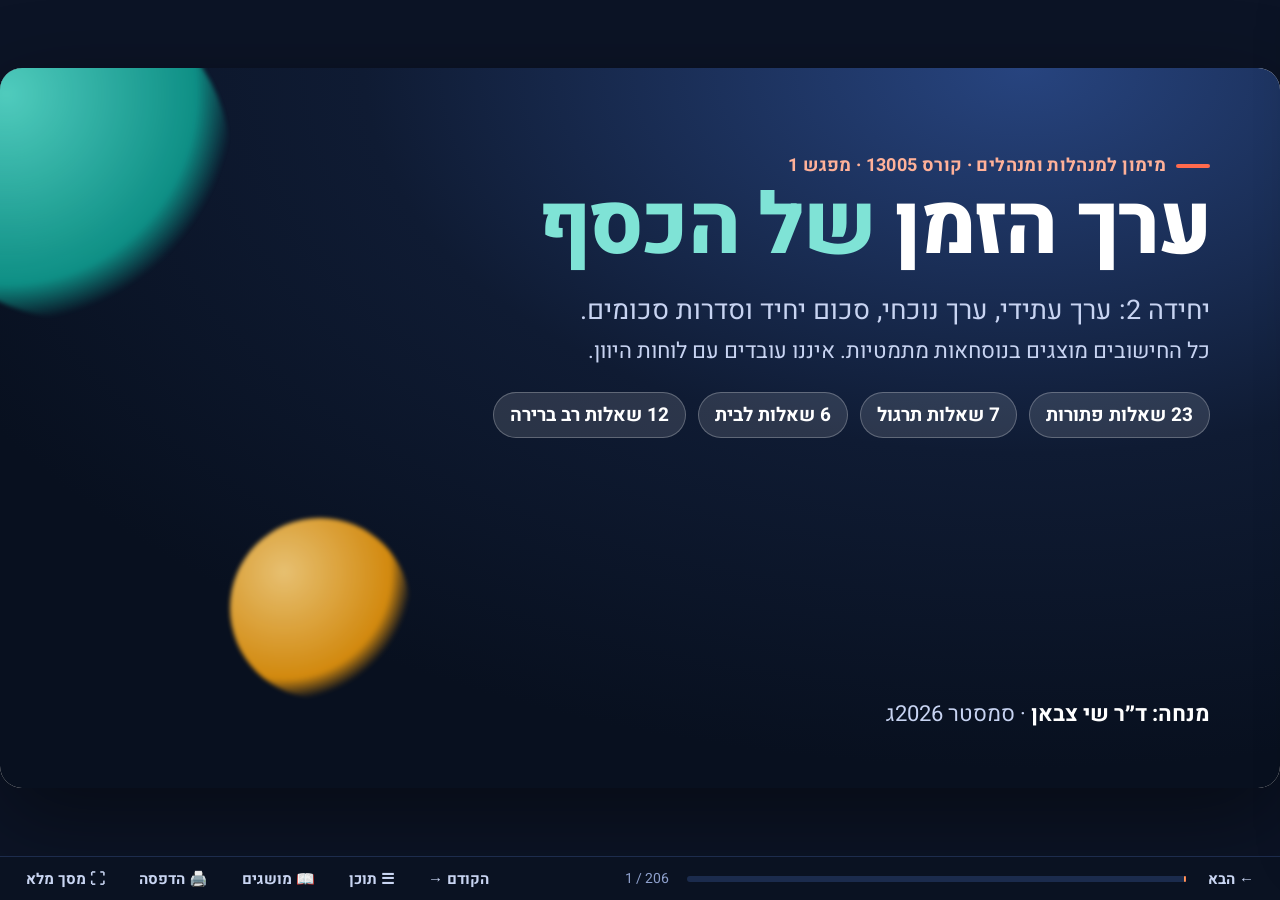
